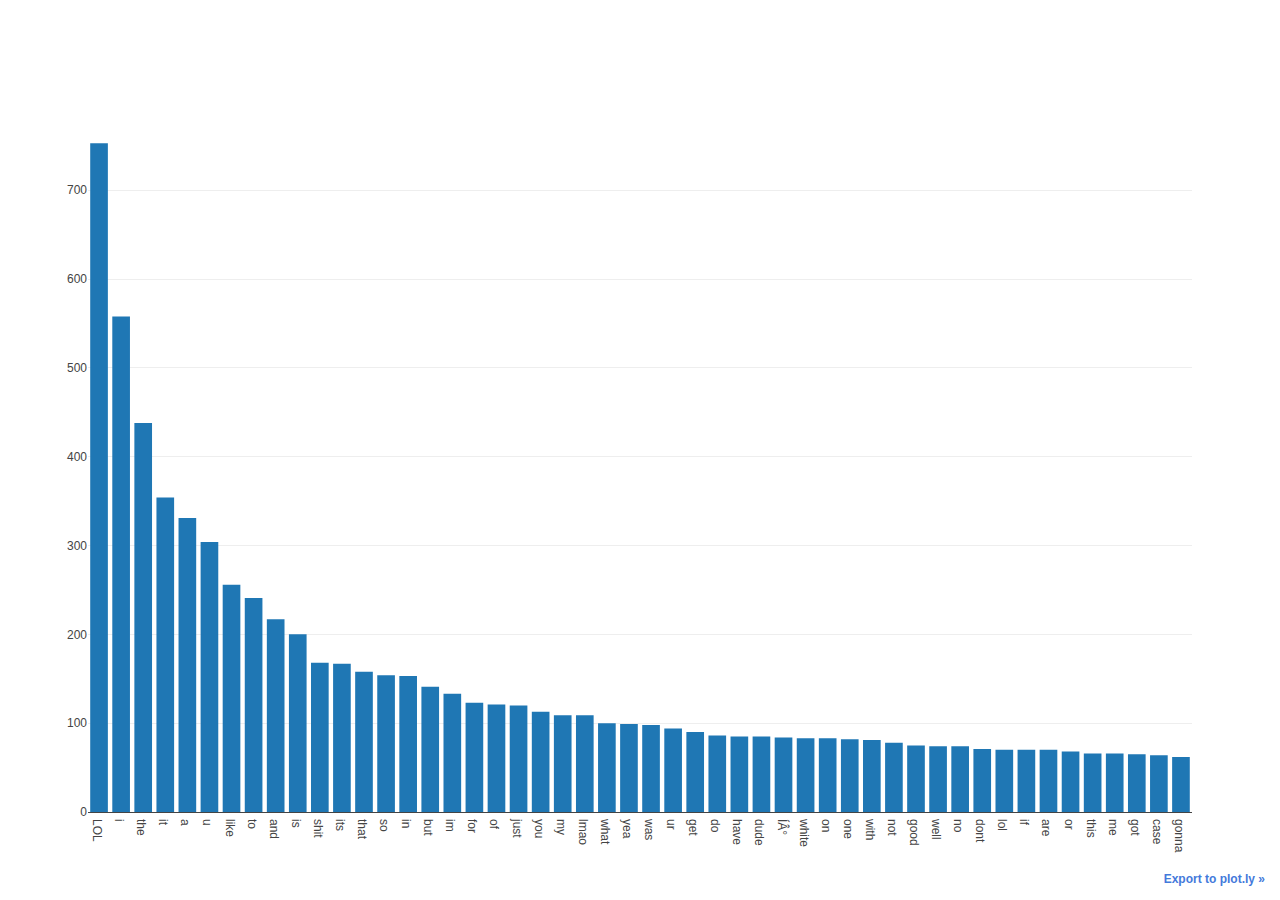
==== word_frequency-bar.html @ a22bc68a "word frequency analyzier" ====
<html><head><meta charset="utf-8" /></head><body><script type="text/javascript">/**
* plotly.js v1.37.1
* Copyright 2012-2018, Plotly, Inc.
* All rights reserved.
* Licensed under the MIT license
*/
!function(t){if("object"==typeof exports&&"undefined"!=typeof module)module.exports=t();else if("function"==typeof define&&define.amd)define([],t);else{("undefined"!=typeof window?window:"undefined"!=typeof global?global:"undefined"!=typeof self?self:this).Plotly=t()}}(function(){return function(){return function t(e,r,n){function i(o,s){if(!r[o]){if(!e[o]){var l="function"==typeof require&&require;if(!s&&l)return l(o,!0);if(a)return a(o,!0);var c=new Error("Cannot find module '"+o+"'");throw c.code="MODULE_NOT_FOUND",c}var u=r[o]={exports:{}};e[o][0].call(u.exports,function(t){var r=e[o][1][t];return i(r||t)},u,u.exports,t,e,r,n)}return r[o].exports}for(var a="function"==typeof require&&require,o=0;o<n.length;o++)i(n[o]);return i}}()({1:[function(t,e,r){"use strict";var n=t("../src/lib"),i={"X,X div":"font-family:'Open Sans', verdana, arial, sans-serif;margin:0;padding:0;","X input,X button":"font-family:'Open Sans', verdana, arial, sans-serif;","X input:focus,X button:focus":"outline:none;","X a":"text-decoration:none;","X a:hover":"text-decoration:none;","X .crisp":"shape-rendering:crispEdges;","X .user-select-none":"-webkit-user-select:none;-moz-user-select:none;-ms-user-select:none;-o-user-select:none;user-select:none;","X svg":"overflow:hidden;","X svg a":"fill:#447adb;","X svg a:hover":"fill:#3c6dc5;","X .main-svg":"position:absolute;top:0;left:0;pointer-events:none;","X .main-svg .draglayer":"pointer-events:all;","X .cursor-default":"cursor:default;","X .cursor-pointer":"cursor:pointer;","X .cursor-crosshair":"cursor:crosshair;","X .cursor-move":"cursor:move;","X .cursor-col-resize":"cursor:col-resize;","X .cursor-row-resize":"cursor:row-resize;","X .cursor-ns-resize":"cursor:ns-resize;","X .cursor-ew-resize":"cursor:ew-resize;","X .cursor-sw-resize":"cursor:sw-resize;","X .cursor-s-resize":"cursor:s-resize;","X .cursor-se-resize":"cursor:se-resize;","X .cursor-w-resize":"cursor:w-resize;","X .cursor-e-resize":"cursor:e-resize;","X .cursor-nw-resize":"cursor:nw-resize;","X .cursor-n-resize":"cursor:n-resize;","X .cursor-ne-resize":"cursor:ne-resize;","X .modebar":"position:absolute;top:2px;right:2px;z-index:1001;background:rgba(255,255,255,0.7);","X .modebar--hover":"opacity:0;-webkit-transition:opacity 0.3s ease 0s;-moz-transition:opacity 0.3s ease 0s;-ms-transition:opacity 0.3s ease 0s;-o-transition:opacity 0.3s ease 0s;transition:opacity 0.3s ease 0s;","X:hover .modebar--hover":"opacity:1;","X .modebar-group":"float:left;display:inline-block;box-sizing:border-box;margin-left:8px;position:relative;vertical-align:middle;white-space:nowrap;","X .modebar-group:first-child":"margin-left:0px;","X .modebar-btn":"position:relative;font-size:16px;padding:3px 4px;cursor:pointer;line-height:normal;box-sizing:border-box;","X .modebar-btn svg":"position:relative;top:2px;","X .modebar-btn path":"fill:rgba(0,31,95,0.3);","X .modebar-btn.active path,X .modebar-btn:hover path":"fill:rgba(0,22,72,0.5);","X .modebar-btn.modebar-btn--logo":"padding:3px 1px;","X .modebar-btn.modebar-btn--logo path":"fill:#447adb !important;","X [data-title]:before,X [data-title]:after":"position:absolute;-webkit-transform:translate3d(0, 0, 0);-moz-transform:translate3d(0, 0, 0);-ms-transform:translate3d(0, 0, 0);-o-transform:translate3d(0, 0, 0);transform:translate3d(0, 0, 0);display:none;opacity:0;z-index:1001;pointer-events:none;top:110%;right:50%;","X [data-title]:hover:before,X [data-title]:hover:after":"display:block;opacity:1;","X [data-title]:before":"content:'';position:absolute;background:transparent;border:6px solid transparent;z-index:1002;margin-top:-12px;border-bottom-color:#69738a;margin-right:-6px;","X [data-title]:after":"content:attr(data-title);background:#69738a;color:white;padding:8px 10px;font-size:12px;line-height:12px;white-space:nowrap;margin-right:-18px;border-radius:2px;","X .select-outline":"fill:none;stroke-width:1;shape-rendering:crispEdges;","X .select-outline-1":"stroke:white;","X .select-outline-2":"stroke:black;stroke-dasharray:2px 2px;",Y:"font-family:'Open Sans';position:fixed;top:50px;right:20px;z-index:10000;font-size:10pt;max-width:180px;","Y p":"margin:0;","Y .notifier-note":"min-width:180px;max-width:250px;border:1px solid #fff;z-index:3000;margin:0;background-color:#8c97af;background-color:rgba(140,151,175,0.9);color:#fff;padding:10px;overflow-wrap:break-word;word-wrap:break-word;-ms-hyphens:auto;-webkit-hyphens:auto;hyphens:auto;","Y .notifier-close":"color:#fff;opacity:0.8;float:right;padding:0 5px;background:none;border:none;font-size:20px;font-weight:bold;line-height:20px;","Y .notifier-close:hover":"color:#444;text-decoration:none;cursor:pointer;"};for(var a in i){var o=a.replace(/^,/," ,").replace(/X/g,".js-plotly-plot .plotly").replace(/Y/g,".plotly-notifier");n.addStyleRule(o,i[a])}},{"../src/lib":602}],2:[function(t,e,r){"use strict";e.exports={undo:{width:857.1,path:"m857 350q0-87-34-166t-91-137-137-92-166-34q-96 0-183 41t-147 114q-4 6-4 13t5 11l76 77q6 5 14 5 9-1 13-7 41-53 100-82t126-29q58 0 110 23t92 61 61 91 22 111-22 111-61 91-92 61-110 23q-55 0-105-20t-90-57l77-77q17-16 8-38-10-23-33-23h-250q-15 0-25 11t-11 25v250q0 24 22 33 22 10 39-8l72-72q60 57 137 88t159 31q87 0 166-34t137-92 91-137 34-166z",ascent:850,descent:-150},home:{width:928.6,path:"m786 296v-267q0-15-11-26t-25-10h-214v214h-143v-214h-214q-15 0-25 10t-11 26v267q0 1 0 2t0 2l321 264 321-264q1-1 1-4z m124 39l-34-41q-5-5-12-6h-2q-7 0-12 3l-386 322-386-322q-7-4-13-4-7 2-12 7l-35 41q-4 5-3 13t6 12l401 334q18 15 42 15t43-15l136-114v109q0 8 5 13t13 5h107q8 0 13-5t5-13v-227l122-102q5-5 6-12t-4-13z",ascent:850,descent:-150},"camera-retro":{width:1e3,path:"m518 386q0 8-5 13t-13 5q-37 0-63-27t-26-63q0-8 5-13t13-5 12 5 5 13q0 23 16 38t38 16q8 0 13 5t5 13z m125-73q0-59-42-101t-101-42-101 42-42 101 42 101 101 42 101-42 42-101z m-572-320h858v71h-858v-71z m643 320q0 89-62 152t-152 62-151-62-63-152 63-151 151-63 152 63 62 151z m-571 358h214v72h-214v-72z m-72-107h858v143h-462l-36-71h-360v-72z m929 143v-714q0-30-21-51t-50-21h-858q-29 0-50 21t-21 51v714q0 30 21 51t50 21h858q29 0 50-21t21-51z",ascent:850,descent:-150},zoombox:{width:1e3,path:"m1000-25l-250 251c40 63 63 138 63 218 0 224-182 406-407 406-224 0-406-182-406-406s183-406 407-406c80 0 155 22 218 62l250-250 125 125z m-812 250l0 438 437 0 0-438-437 0z m62 375l313 0 0-312-313 0 0 312z",ascent:850,descent:-150},pan:{width:1e3,path:"m1000 350l-187 188 0-125-250 0 0 250 125 0-188 187-187-187 125 0 0-250-250 0 0 125-188-188 186-187 0 125 252 0 0-250-125 0 187-188 188 188-125 0 0 250 250 0 0-126 187 188z",ascent:850,descent:-150},zoom_plus:{width:1e3,path:"m1 787l0-875 875 0 0 875-875 0z m687-500l-187 0 0-187-125 0 0 187-188 0 0 125 188 0 0 187 125 0 0-187 187 0 0-125z",ascent:850,descent:-150},zoom_minus:{width:1e3,path:"m0 788l0-876 875 0 0 876-875 0z m688-500l-500 0 0 125 500 0 0-125z",ascent:850,descent:-150},autoscale:{width:1e3,path:"m250 850l-187 0-63 0 0-62 0-188 63 0 0 188 187 0 0 62z m688 0l-188 0 0-62 188 0 0-188 62 0 0 188 0 62-62 0z m-875-938l0 188-63 0 0-188 0-62 63 0 187 0 0 62-187 0z m875 188l0-188-188 0 0-62 188 0 62 0 0 62 0 188-62 0z m-125 188l-1 0-93-94-156 156 156 156 92-93 2 0 0 250-250 0 0-2 93-92-156-156-156 156 94 92 0 2-250 0 0-250 0 0 93 93 157-156-157-156-93 94 0 0 0-250 250 0 0 0-94 93 156 157 156-157-93-93 0 0 250 0 0 250z",ascent:850,descent:-150},tooltip_basic:{width:1500,path:"m375 725l0 0-375-375 375-374 0-1 1125 0 0 750-1125 0z",ascent:850,descent:-150},tooltip_compare:{width:1125,path:"m187 786l0 2-187-188 188-187 0 0 937 0 0 373-938 0z m0-499l0 1-187-188 188-188 0 0 937 0 0 376-938-1z",ascent:850,descent:-150},plotlylogo:{width:1542,path:"m0-10h182v-140h-182v140z m228 146h183v-286h-183v286z m225 714h182v-1000h-182v1000z m225-285h182v-715h-182v715z m225 142h183v-857h-183v857z m231-428h182v-429h-182v429z m225-291h183v-138h-183v138z",ascent:850,descent:-150},"z-axis":{width:1e3,path:"m833 5l-17 108v41l-130-65 130-66c0 0 0 38 0 39 0-1 36-14 39-25 4-15-6-22-16-30-15-12-39-16-56-20-90-22-187-23-279-23-261 0-341 34-353 59 3 60 228 110 228 110-140-8-351-35-351-116 0-120 293-142 474-142 155 0 477 22 477 142 0 50-74 79-163 96z m-374 94c-58-5-99-21-99-40 0-24 65-43 144-43 79 0 143 19 143 43 0 19-42 34-98 40v216h87l-132 135-133-135h88v-216z m167 515h-136v1c16 16 31 34 46 52l84 109v54h-230v-71h124v-1c-16-17-28-32-44-51l-89-114v-51h245v72z",ascent:850,descent:-150},"3d_rotate":{width:1e3,path:"m922 660c-5 4-9 7-14 11-359 263-580-31-580-31l-102 28 58-400c0 1 1 1 2 2 118 108 351 249 351 249s-62 27-100 42c88 83 222 183 347 122 16-8 30-17 44-27-2 1-4 2-6 4z m36-329c0 0 64 229-88 296-62 27-124 14-175-11 157-78 225-208 249-266 8-19 11-31 11-31 2 5 6 15 11 32-5-13-8-20-8-20z m-775-239c70-31 117-50 198-32-121 80-199 346-199 346l-96-15-58-12c0 0 55-226 155-287z m603 133l-317-139c0 0 4-4 19-14 7-5 24-15 24-15s-177-147-389 4c235-287 536-112 536-112l31-22 100 299-4-1z m-298-153c6-4 14-9 24-15 0 0-17 10-24 15z",ascent:850,descent:-150},camera:{width:1e3,path:"m500 450c-83 0-150-67-150-150 0-83 67-150 150-150 83 0 150 67 150 150 0 83-67 150-150 150z m400 150h-120c-16 0-34 13-39 29l-31 93c-6 15-23 28-40 28h-340c-16 0-34-13-39-28l-31-94c-6-15-23-28-40-28h-120c-55 0-100-45-100-100v-450c0-55 45-100 100-100h800c55 0 100 45 100 100v450c0 55-45 100-100 100z m-400-550c-138 0-250 112-250 250 0 138 112 250 250 250 138 0 250-112 250-250 0-138-112-250-250-250z m365 380c-19 0-35 16-35 35 0 19 16 35 35 35 19 0 35-16 35-35 0-19-16-35-35-35z",ascent:850,descent:-150},movie:{width:1e3,path:"m938 413l-188-125c0 37-17 71-44 94 64 38 107 107 107 187 0 121-98 219-219 219-121 0-219-98-219-219 0-61 25-117 66-156h-115c30 33 49 76 49 125 0 103-84 187-187 187s-188-84-188-187c0-57 26-107 65-141-38-22-65-62-65-109v-250c0-70 56-126 125-126h500c69 0 125 56 125 126l188-126c34 0 62 28 62 63v375c0 35-28 63-62 63z m-750 0c-69 0-125 56-125 125s56 125 125 125 125-56 125-125-56-125-125-125z m406-1c-87 0-157 70-157 157 0 86 70 156 157 156s156-70 156-156-70-157-156-157z",ascent:850,descent:-150},question:{width:857.1,path:"m500 82v107q0 8-5 13t-13 5h-107q-8 0-13-5t-5-13v-107q0-8 5-13t13-5h107q8 0 13 5t5 13z m143 375q0 49-31 91t-77 65-95 23q-136 0-207-119-9-14 4-24l74-55q4-4 10-4 9 0 14 7 30 38 48 51 19 14 48 14 27 0 48-15t21-33q0-21-11-34t-38-25q-35-16-65-48t-29-70v-20q0-8 5-13t13-5h107q8 0 13 5t5 13q0 10 12 27t30 28q18 10 28 16t25 19 25 27 16 34 7 45z m214-107q0-117-57-215t-156-156-215-58-216 58-155 156-58 215 58 215 155 156 216 58 215-58 156-156 57-215z",ascent:850,descent:-150},disk:{width:857.1,path:"m214-7h429v214h-429v-214z m500 0h72v500q0 8-6 21t-11 20l-157 156q-5 6-19 12t-22 5v-232q0-22-15-38t-38-16h-322q-22 0-37 16t-16 38v232h-72v-714h72v232q0 22 16 38t37 16h465q22 0 38-16t15-38v-232z m-214 518v178q0 8-5 13t-13 5h-107q-7 0-13-5t-5-13v-178q0-8 5-13t13-5h107q7 0 13 5t5 13z m357-18v-518q0-22-15-38t-38-16h-750q-23 0-38 16t-16 38v750q0 22 16 38t38 16h517q23 0 50-12t42-26l156-157q16-15 27-42t11-49z",ascent:850,descent:-150},lasso:{width:1031,path:"m1018 538c-36 207-290 336-568 286-277-48-473-256-436-463 10-57 36-108 76-151-13-66 11-137 68-183 34-28 75-41 114-42l-55-70 0 0c-2-1-3-2-4-3-10-14-8-34 5-45 14-11 34-8 45 4 1 1 2 3 2 5l0 0 113 140c16 11 31 24 45 40 4 3 6 7 8 11 48-3 100 0 151 9 278 48 473 255 436 462z m-624-379c-80 14-149 48-197 96 42 42 109 47 156 9 33-26 47-66 41-105z m-187-74c-19 16-33 37-39 60 50-32 109-55 174-68-42-25-95-24-135 8z m360 75c-34-7-69-9-102-8 8 62-16 128-68 170-73 59-175 54-244-5-9 20-16 40-20 61-28 159 121 317 333 354s407-60 434-217c28-159-121-318-333-355z",ascent:850,descent:-150},selectbox:{width:1e3,path:"m0 850l0-143 143 0 0 143-143 0z m286 0l0-143 143 0 0 143-143 0z m285 0l0-143 143 0 0 143-143 0z m286 0l0-143 143 0 0 143-143 0z m-857-286l0-143 143 0 0 143-143 0z m857 0l0-143 143 0 0 143-143 0z m-857-285l0-143 143 0 0 143-143 0z m857 0l0-143 143 0 0 143-143 0z m-857-286l0-143 143 0 0 143-143 0z m286 0l0-143 143 0 0 143-143 0z m285 0l0-143 143 0 0 143-143 0z m286 0l0-143 143 0 0 143-143 0z",ascent:850,descent:-150},spikeline:{width:1e3,path:"M512 409c0-57-46-104-103-104-57 0-104 47-104 104 0 57 47 103 104 103 57 0 103-46 103-103z m-327-39l92 0 0 92-92 0z m-185 0l92 0 0 92-92 0z m370-186l92 0 0 93-92 0z m0-184l92 0 0 92-92 0z",ascent:850,descent:-150}}},{}],3:[function(t,e,r){"use strict";e.exports=t("../src/transforms/aggregate")},{"../src/transforms/aggregate":1032}],4:[function(t,e,r){"use strict";e.exports=t("../src/traces/bar")},{"../src/traces/bar":746}],5:[function(t,e,r){"use strict";e.exports=t("../src/traces/box")},{"../src/traces/box":759}],6:[function(t,e,r){"use strict";e.exports=t("../src/components/calendars")},{"../src/components/calendars":472}],7:[function(t,e,r){"use strict";e.exports=t("../src/traces/candlestick")},{"../src/traces/candlestick":769}],8:[function(t,e,r){"use strict";e.exports=t("../src/traces/carpet")},{"../src/traces/carpet":788}],9:[function(t,e,r){"use strict";e.exports=t("../src/traces/choropleth")},{"../src/traces/choropleth":802}],10:[function(t,e,r){"use strict";e.exports=t("../src/traces/contour")},{"../src/traces/contour":820}],11:[function(t,e,r){"use strict";e.exports=t("../src/traces/contourcarpet")},{"../src/traces/contourcarpet":831}],12:[function(t,e,r){"use strict";e.exports=t("../src/core")},{"../src/core":582}],13:[function(t,e,r){"use strict";e.exports=t("../src/transforms/filter")},{"../src/transforms/filter":1033}],14:[function(t,e,r){"use strict";e.exports=t("../src/transforms/groupby")},{"../src/transforms/groupby":1034}],15:[function(t,e,r){"use strict";e.exports=t("../src/traces/heatmap")},{"../src/traces/heatmap":843}],16:[function(t,e,r){"use strict";e.exports=t("../src/traces/heatmapgl")},{"../src/traces/heatmapgl":853}],17:[function(t,e,r){"use strict";e.exports=t("../src/traces/histogram")},{"../src/traces/histogram":864}],18:[function(t,e,r){"use strict";e.exports=t("../src/traces/histogram2d")},{"../src/traces/histogram2d":870}],19:[function(t,e,r){"use strict";e.exports=t("../src/traces/histogram2dcontour")},{"../src/traces/histogram2dcontour":874}],20:[function(t,e,r){"use strict";var n=t("./core");n.register([t("./bar"),t("./box"),t("./heatmap"),t("./histogram"),t("./histogram2d"),t("./histogram2dcontour"),t("./pie"),t("./contour"),t("./scatterternary"),t("./violin"),t("./scatter3d"),t("./surface"),t("./mesh3d"),t("./scattergeo"),t("./choropleth"),t("./scattergl"),t("./splom"),t("./pointcloud"),t("./heatmapgl"),t("./parcoords"),t("./scattermapbox"),t("./sankey"),t("./table"),t("./carpet"),t("./scattercarpet"),t("./contourcarpet"),t("./ohlc"),t("./candlestick"),t("./scatterpolar"),t("./scatterpolargl")]),n.register([t("./aggregate"),t("./filter"),t("./groupby"),t("./sort")]),n.register([t("./calendars")]),e.exports=n},{"./aggregate":3,"./bar":4,"./box":5,"./calendars":6,"./candlestick":7,"./carpet":8,"./choropleth":9,"./contour":10,"./contourcarpet":11,"./core":12,"./filter":13,"./groupby":14,"./heatmap":15,"./heatmapgl":16,"./histogram":17,"./histogram2d":18,"./histogram2dcontour":19,"./mesh3d":21,"./ohlc":22,"./parcoords":23,"./pie":24,"./pointcloud":25,"./sankey":26,"./scatter3d":27,"./scattercarpet":28,"./scattergeo":29,"./scattergl":30,"./scattermapbox":31,"./scatterpolar":32,"./scatterpolargl":33,"./scatterternary":34,"./sort":35,"./splom":36,"./surface":37,"./table":38,"./violin":39}],21:[function(t,e,r){"use strict";e.exports=t("../src/traces/mesh3d")},{"../src/traces/mesh3d":880}],22:[function(t,e,r){"use strict";e.exports=t("../src/traces/ohlc")},{"../src/traces/ohlc":885}],23:[function(t,e,r){"use strict";e.exports=t("../src/traces/parcoords")},{"../src/traces/parcoords":897}],24:[function(t,e,r){"use strict";e.exports=t("../src/traces/pie")},{"../src/traces/pie":907}],25:[function(t,e,r){"use strict";e.exports=t("../src/traces/pointcloud")},{"../src/traces/pointcloud":916}],26:[function(t,e,r){"use strict";e.exports=t("../src/traces/sankey")},{"../src/traces/sankey":922}],27:[function(t,e,r){"use strict";e.exports=t("../src/traces/scatter3d")},{"../src/traces/scatter3d":956}],28:[function(t,e,r){"use strict";e.exports=t("../src/traces/scattercarpet")},{"../src/traces/scattercarpet":962}],29:[function(t,e,r){"use strict";e.exports=t("../src/traces/scattergeo")},{"../src/traces/scattergeo":969}],30:[function(t,e,r){"use strict";e.exports=t("../src/traces/scattergl")},{"../src/traces/scattergl":977}],31:[function(t,e,r){"use strict";e.exports=t("../src/traces/scattermapbox")},{"../src/traces/scattermapbox":983}],32:[function(t,e,r){"use strict";e.exports=t("../src/traces/scatterpolar")},{"../src/traces/scatterpolar":990}],33:[function(t,e,r){"use strict";e.exports=t("../src/traces/scatterpolargl")},{"../src/traces/scatterpolargl":994}],34:[function(t,e,r){"use strict";e.exports=t("../src/traces/scatterternary")},{"../src/traces/scatterternary":1e3}],35:[function(t,e,r){"use strict";e.exports=t("../src/transforms/sort")},{"../src/transforms/sort":1036}],36:[function(t,e,r){"use strict";e.exports=t("../src/traces/splom")},{"../src/traces/splom":1005}],37:[function(t,e,r){"use strict";e.exports=t("../src/traces/surface")},{"../src/traces/surface":1011}],38:[function(t,e,r){"use strict";e.exports=t("../src/traces/table")},{"../src/traces/table":1019}],39:[function(t,e,r){"use strict";e.exports=t("../src/traces/violin")},{"../src/traces/violin":1026}],40:[function(t,e,r){"use strict";e.exports=function(t,e){t=t||document.body,e=e||{};var r=[.01,1/0];"distanceLimits"in e&&(r[0]=e.distanceLimits[0],r[1]=e.distanceLimits[1]);"zoomMin"in e&&(r[0]=e.zoomMin);"zoomMax"in e&&(r[1]=e.zoomMax);var c=i({center:e.center||[0,0,0],up:e.up||[0,1,0],eye:e.eye||[0,0,10],mode:e.mode||"orbit",distanceLimits:r}),u=[0,0,0,0,0,0,0,0,0,0,0,0,0,0,0,0],f=0,h=t.clientWidth,p=t.clientHeight,d={view:c,element:t,delay:e.delay||16,rotateSpeed:e.rotateSpeed||1,zoomSpeed:e.zoomSpeed||1,translateSpeed:e.translateSpeed||1,flipX:!!e.flipX,flipY:!!e.flipY,modes:c.modes,tick:function(){var e=n(),r=this.delay;c.idle(e-r),c.flush(e-(100+2*r));var i=e-2*r;c.recalcMatrix(i);for(var a=!0,o=c.computedMatrix,s=0;s<16;++s)a=a&&u[s]===o[s],u[s]=o[s];var l=t.clientWidth===h&&t.clientHeight===p;return h=t.clientWidth,p=t.clientHeight,a?!l:(f=Math.exp(c.computedRadius[0]),!0)},lookAt:function(t,e,r){c.lookAt(c.lastT(),t,e,r)},rotate:function(t,e,r){c.rotate(c.lastT(),t,e,r)},pan:function(t,e,r){c.pan(c.lastT(),t,e,r)},translate:function(t,e,r){c.translate(c.lastT(),t,e,r)}};Object.defineProperties(d,{matrix:{get:function(){return c.computedMatrix},set:function(t){return c.setMatrix(c.lastT(),t),c.computedMatrix},enumerable:!0},mode:{get:function(){return c.getMode()},set:function(t){return c.setMode(t),c.getMode()},enumerable:!0},center:{get:function(){return c.computedCenter},set:function(t){return c.lookAt(c.lastT(),t),c.computedCenter},enumerable:!0},eye:{get:function(){return c.computedEye},set:function(t){return c.lookAt(c.lastT(),null,t),c.computedEye},enumerable:!0},up:{get:function(){return c.computedUp},set:function(t){return c.lookAt(c.lastT(),null,null,t),c.computedUp},enumerable:!0},distance:{get:function(){return f},set:function(t){return c.setDistance(c.lastT(),t),t},enumerable:!0},distanceLimits:{get:function(){return c.getDistanceLimits(r)},set:function(t){return c.setDistanceLimits(t),t},enumerable:!0}}),t.addEventListener("contextmenu",function(t){return t.preventDefault(),!1});var g=0,m=0,v={shift:!1,control:!1,alt:!1,meta:!1};function y(e,r,i,a){var o=1/t.clientHeight,s=o*(r-g),l=o*(i-m),u=d.flipX?1:-1,h=d.flipY?1:-1,p=Math.PI*d.rotateSpeed,y=n();if(1&e)a.shift?c.rotate(y,0,0,-s*p):c.rotate(y,u*p*s,-h*p*l,0);else if(2&e)c.pan(y,-d.translateSpeed*s*f,d.translateSpeed*l*f,0);else if(4&e){var x=d.zoomSpeed*l/window.innerHeight*(y-c.lastT())*50;c.pan(y,0,0,f*(Math.exp(x)-1))}g=r,m=i,v=a}return a(t,y),t.addEventListener("touchstart",function(e){var r=s(e.changedTouches[0],t);y(0,r[0],r[1],v),y(1,r[0],r[1],v),e.preventDefault()},!!l&&{passive:!1}),t.addEventListener("touchmove",function(e){var r=s(e.changedTouches[0],t);y(1,r[0],r[1],v),e.preventDefault()},!!l&&{passive:!1}),t.addEventListener("touchend",function(e){s(e.changedTouches[0],t),y(0,g,m,v),e.preventDefault()},!!l&&{passive:!1}),o(t,function(t,e,r){var i=d.flipX?1:-1,a=d.flipY?1:-1,o=n();if(Math.abs(t)>Math.abs(e))c.rotate(o,0,0,-t*i*Math.PI*d.rotateSpeed/window.innerWidth);else{var s=d.zoomSpeed*a*e/window.innerHeight*(o-c.lastT())/100;c.pan(o,0,0,f*(Math.exp(s)-1))}},!0),d};var n=t("right-now"),i=t("3d-view"),a=t("mouse-change"),o=t("mouse-wheel"),s=t("mouse-event-offset"),l=t("has-passive-events")},{"3d-view":41,"has-passive-events":297,"mouse-change":320,"mouse-event-offset":321,"mouse-wheel":323,"right-now":382}],41:[function(t,e,r){"use strict";e.exports=function(t){var e=(t=t||{}).eye||[0,0,1],r=t.center||[0,0,0],s=t.up||[0,1,0],l=t.distanceLimits||[0,1/0],c=t.mode||"turntable",u=n(),f=i(),h=a();return u.setDistanceLimits(l[0],l[1]),u.lookAt(0,e,r,s),f.setDistanceLimits(l[0],l[1]),f.lookAt(0,e,r,s),h.setDistanceLimits(l[0],l[1]),h.lookAt(0,e,r,s),new o({turntable:u,orbit:f,matrix:h},c)};var n=t("turntable-camera-controller"),i=t("orbit-camera-controller"),a=t("matrix-camera-controller");function o(t,e){this._controllerNames=Object.keys(t),this._controllerList=this._controllerNames.map(function(e){return t[e]}),this._mode=e,this._active=t[e],this._active||(this._mode="turntable",this._active=t.turntable),this.modes=this._controllerNames,this.computedMatrix=this._active.computedMatrix,this.computedEye=this._active.computedEye,this.computedUp=this._active.computedUp,this.computedCenter=this._active.computedCenter,this.computedRadius=this._active.computedRadius}var s=o.prototype;[["flush",1],["idle",1],["lookAt",4],["rotate",4],["pan",4],["translate",4],["setMatrix",2],["setDistanceLimits",2],["setDistance",2]].forEach(function(t){for(var e=t[0],r=[],n=0;n<t[1];++n)r.push("a"+n);var i="var cc=this._controllerList;for(var i=0;i<cc.length;++i){cc[i]."+t[0]+"("+r.join()+")}";s[e]=Function.apply(null,r.concat(i))}),s.recalcMatrix=function(t){this._active.recalcMatrix(t)},s.getDistance=function(t){return this._active.getDistance(t)},s.getDistanceLimits=function(t){return this._active.getDistanceLimits(t)},s.lastT=function(){return this._active.lastT()},s.setMode=function(t){if(t!==this._mode){var e=this._controllerNames.indexOf(t);if(!(e<0)){var r=this._active,n=this._controllerList[e],i=Math.max(r.lastT(),n.lastT());r.recalcMatrix(i),n.setMatrix(i,r.computedMatrix),this._active=n,this._mode=t,this.computedMatrix=this._active.computedMatrix,this.computedEye=this._active.computedEye,this.computedUp=this._active.computedUp,this.computedCenter=this._active.computedCenter,this.computedRadius=this._active.computedRadius}}},s.getMode=function(){return this._mode}},{"matrix-camera-controller":318,"orbit-camera-controller":341,"turntable-camera-controller":420}],42:[function(t,e,r){var n,i;n=this,i=function(t,e,r,n){"use strict";t.sankey=function(){var t={},i=24,a=8,o=[1,1],s=[],l=[];function c(){function t(t,e){return t.source.y-e.source.y||t.originalIndex-e.originalIndex}function e(t,e){return t.target.y-e.target.y||t.originalIndex-e.originalIndex}s.forEach(function(r){r.sourceLinks.sort(e),r.targetLinks.sort(t)}),s.forEach(function(t){var e=0,r=0;t.sourceLinks.forEach(function(t){t.sy=e,e+=t.dy}),t.targetLinks.forEach(function(t){t.ty=r,r+=t.dy})})}function u(t){return t.y+t.dy/2}function f(t){return t.value}return t.nodeWidth=function(e){return arguments.length?(i=+e,t):i},t.nodePadding=function(e){return arguments.length?(a=+e,t):a},t.nodes=function(e){return arguments.length?(s=e,t):s},t.links=function(e){return arguments.length?(l=e,t):l},t.size=function(e){return arguments.length?(o=e,t):o},t.layout=function(n){return s.forEach(function(t){t.sourceLinks=[],t.targetLinks=[]}),l.forEach(function(t,e){var r=t.source,n=t.target;"number"==typeof r&&(r=t.source=s[t.source]),"number"==typeof n&&(n=t.target=s[t.target]),t.originalIndex=e,r.sourceLinks.push(t),n.targetLinks.push(t)}),s.forEach(function(t){t.value=Math.max(e.sum(t.sourceLinks,f),e.sum(t.targetLinks,f))}),function(){for(var t,e,r=s,n=0;r.length;)t=[],r.forEach(function(e){e.x=n,e.dx=i,e.sourceLinks.forEach(function(e){t.indexOf(e.target)<0&&t.push(e.target)})}),r=t,++n;(function(t){s.forEach(function(e){e.sourceLinks.length||(e.x=t-1)})})(n),e=(o[0]-i)/(n-1),s.forEach(function(t){t.x*=e})}(),function(t){var n,i=r.nest().key(function(t){return t.x}).sortKeys(e.ascending).entries(s).map(function(t){return t.values});n=e.min(i,function(t){return(o[1]-(t.length-1)*a)/e.sum(t,f)}),i.forEach(function(t){t.forEach(function(t,e){t.y=e,t.dy=t.value*n})}),l.forEach(function(t){t.dy=t.value*n}),d();for(var c=1;t>0;--t)p(c*=.99),d(),h(c),d();function h(t){function r(t){return u(t.source)*t.value}i.forEach(function(n){n.forEach(function(n){if(n.targetLinks.length){var i=e.sum(n.targetLinks,r)/e.sum(n.targetLinks,f);n.y+=(i-u(n))*t}})})}function p(t){function r(t){return u(t.target)*t.value}i.slice().reverse().forEach(function(n){n.forEach(function(n){if(n.sourceLinks.length){var i=e.sum(n.sourceLinks,r)/e.sum(n.sourceLinks,f);n.y+=(i-u(n))*t}})})}function d(){i.forEach(function(t){var e,r,n,i=0,s=t.length;for(t.sort(g),n=0;n<s;++n)e=t[n],(r=i-e.y)>0&&(e.y+=r),i=e.y+e.dy+a;if((r=i-a-o[1])>0)for(i=e.y-=r,n=s-2;n>=0;--n)e=t[n],(r=e.y+e.dy+a-i)>0&&(e.y-=r),i=e.y})}function g(t,e){return t.y-e.y}}(n),c(),t},t.relayout=function(){return c(),t},t.link=function(){var t=.5;function e(e){var r=e.source.x+e.source.dx,i=e.target.x,a=n.interpolateNumber(r,i),o=a(t),s=a(1-t),l=e.source.y+e.sy,c=l+e.dy,u=e.target.y+e.ty,f=u+e.dy;return"M"+r+","+l+"C"+o+","+l+" "+s+","+u+" "+i+","+u+"L"+i+","+f+"C"+s+","+f+" "+o+","+c+" "+r+","+c+"Z"}return e.curvature=function(r){return arguments.length?(t=+r,e):t},e},t},Object.defineProperty(t,"__esModule",{value:!0})},"object"==typeof r&&void 0!==e?i(r,t("d3-array"),t("d3-collection"),t("d3-interpolate")):i(n.d3=n.d3||{},n.d3,n.d3,n.d3)},{"d3-array":122,"d3-collection":123,"d3-interpolate":127}],43:[function(t,e,r){"use strict";var n="undefined"==typeof WeakMap?t("weak-map"):WeakMap,i=t("gl-buffer"),a=t("gl-vao"),o=new n;e.exports=function(t){var e=o.get(t),r=e&&(e._triangleBuffer.handle||e._triangleBuffer.buffer);if(!r||!t.isBuffer(r)){var n=i(t,new Float32Array([-1,-1,-1,4,4,-1]));(e=a(t,[{buffer:n,type:t.FLOAT,size:2}]))._triangleBuffer=n,o.set(t,e)}e.bind(),t.drawArrays(t.TRIANGLES,0,3),e.unbind()}},{"gl-buffer":210,"gl-vao":279,"weak-map":432}],44:[function(t,e,r){e.exports=function(t){var e=0,r=0,n=0,i=0;return t.map(function(t){var a=(t=t.slice())[0],o=a.toUpperCase();if(a!=o)switch(t[0]=o,a){case"a":t[6]+=n,t[7]+=i;break;case"v":t[1]+=i;break;case"h":t[1]+=n;break;default:for(var s=1;s<t.length;)t[s++]+=n,t[s++]+=i}switch(o){case"Z":n=e,i=r;break;case"H":n=t[1];break;case"V":i=t[1];break;case"M":n=e=t[1],i=r=t[2];break;default:n=t[t.length-2],i=t[t.length-1]}return t})}},{}],45:[function(t,e,r){var n=t("pad-left");e.exports=function(t,e,r){e="number"==typeof e?e:1,r=r||": ";var i=t.split(/\r?\n/),a=String(i.length+e-1).length;return i.map(function(t,i){var o=i+e,s=String(o).length,l=n(o,a-s);return l+r+t}).join("\n")}},{"pad-left":342}],46:[function(t,e,r){"use strict";e.exports=function(t){var e=t.length;if(0===e)return[];if(1===e)return[0];for(var r=t[0].length,n=[t[0]],a=[0],o=1;o<e;++o)if(n.push(t[o]),i(n,r)){if(a.push(o),a.length===r+1)return a}else n.pop();return a};var n=t("robust-orientation");function i(t,e){for(var r=new Array(e+1),i=0;i<t.length;++i)r[i]=t[i];for(i=0;i<=t.length;++i){for(var a=t.length;a<=e;++a){for(var o=new Array(e),s=0;s<e;++s)o[s]=Math.pow(a+1-i,s);r[a]=o}if(n.apply(void 0,r))return!0}return!1}},{"robust-orientation":388}],47:[function(t,e,r){"use strict";e.exports=function(t,e){return n(e).filter(function(r){for(var n=new Array(r.length),a=0;a<r.length;++a)n[a]=e[r[a]];return i(n)*t<1})};var n=t("delaunay-triangulate"),i=t("circumradius")},{circumradius:94,"delaunay-triangulate":132}],48:[function(t,e,r){e.exports=function(t,e){return i(n(t,e))};var n=t("alpha-complex"),i=t("simplicial-complex-boundary")},{"alpha-complex":47,"simplicial-complex-boundary":395}],49:[function(t,e,r){"use strict";e.exports=function(t,e){if(!t||null==t.length)throw Error("Argument should be an array");e=null==e?1:Math.floor(e);for(var r=Array(2*e),n=0;n<e;n++){for(var i=-1/0,a=1/0,o=n,s=t.length;o<s;o+=e)t[o]>i&&(i=t[o]),t[o]<a&&(a=t[o]);r[n]=a,r[e+n]=i}return r}},{}],50:[function(t,e,r){"use strict";var n=t("array-bounds");e.exports=function(t,e,r){if(!t||null==t.length)throw Error("Argument should be an array");null==e&&(e=1);null==r&&(r=n(t,e));for(var i=0;i<e;i++){var a=r[e+i],o=r[i],s=i,l=t.length;if(a===1/0&&o===-1/0)for(s=i;s<l;s+=e)t[s]=t[s]===a?1:t[s]===o?0:.5;else if(a===1/0)for(s=i;s<l;s+=e)t[s]=t[s]===a?1:0;else if(o===-1/0)for(s=i;s<l;s+=e)t[s]=t[s]===o?0:1;else{var c=a-o;for(s=i;s<l;s+=e)t[s]=0===c?.5:(t[s]-o)/c}}return t}},{"array-bounds":49}],51:[function(t,e,r){e.exports=function(t,e){var r="number"==typeof t,n="number"==typeof e;r&&!n?(e=t,t=0):r||n||(t=0,e=0);var i=(e|=0)-(t|=0);if(i<0)throw new Error("array length must be positive");for(var a=new Array(i),o=0,s=t;o<i;o++,s++)a[o]=s;return a}},{}],52:[function(t,e,r){(function(r){"use strict";function n(t,e){if(t===e)return 0;for(var r=t.length,n=e.length,i=0,a=Math.min(r,n);i<a;++i)if(t[i]!==e[i]){r=t[i],n=e[i];break}return r<n?-1:n<r?1:0}function i(t){return r.Buffer&&"function"==typeof r.Buffer.isBuffer?r.Buffer.isBuffer(t):!(null==t||!t._isBuffer)}var a=t("util/"),o=Object.prototype.hasOwnProperty,s=Array.prototype.slice,l="foo"===function(){}.name;function c(t){return Object.prototype.toString.call(t)}function u(t){return!i(t)&&("function"==typeof r.ArrayBuffer&&("function"==typeof ArrayBuffer.isView?ArrayBuffer.isView(t):!!t&&(t instanceof DataView||!!(t.buffer&&t.buffer instanceof ArrayBuffer))))}var f=e.exports=v,h=/\s*function\s+([^\(\s]*)\s*/;function p(t){if(a.isFunction(t)){if(l)return t.name;var e=t.toString().match(h);return e&&e[1]}}function d(t,e){return"string"==typeof t?t.length<e?t:t.slice(0,e):t}function g(t){if(l||!a.isFunction(t))return a.inspect(t);var e=p(t);return"[Function"+(e?": "+e:"")+"]"}function m(t,e,r,n,i){throw new f.AssertionError({message:r,actual:t,expected:e,operator:n,stackStartFunction:i})}function v(t,e){t||m(t,!0,e,"==",f.ok)}function y(t,e,r,o){if(t===e)return!0;if(i(t)&&i(e))return 0===n(t,e);if(a.isDate(t)&&a.isDate(e))return t.getTime()===e.getTime();if(a.isRegExp(t)&&a.isRegExp(e))return t.source===e.source&&t.global===e.global&&t.multiline===e.multiline&&t.lastIndex===e.lastIndex&&t.ignoreCase===e.ignoreCase;if(null!==t&&"object"==typeof t||null!==e&&"object"==typeof e){if(u(t)&&u(e)&&c(t)===c(e)&&!(t instanceof Float32Array||t instanceof Float64Array))return 0===n(new Uint8Array(t.buffer),new Uint8Array(e.buffer));if(i(t)!==i(e))return!1;var l=(o=o||{actual:[],expected:[]}).actual.indexOf(t);return-1!==l&&l===o.expected.indexOf(e)||(o.actual.push(t),o.expected.push(e),function(t,e,r,n){if(null===t||void 0===t||null===e||void 0===e)return!1;if(a.isPrimitive(t)||a.isPrimitive(e))return t===e;if(r&&Object.getPrototypeOf(t)!==Object.getPrototypeOf(e))return!1;var i=x(t),o=x(e);if(i&&!o||!i&&o)return!1;if(i)return t=s.call(t),e=s.call(e),y(t,e,r);var l,c,u=w(t),f=w(e);if(u.length!==f.length)return!1;for(u.sort(),f.sort(),c=u.length-1;c>=0;c--)if(u[c]!==f[c])return!1;for(c=u.length-1;c>=0;c--)if(l=u[c],!y(t[l],e[l],r,n))return!1;return!0}(t,e,r,o))}return r?t===e:t==e}function x(t){return"[object Arguments]"==Object.prototype.toString.call(t)}function b(t,e){if(!t||!e)return!1;if("[object RegExp]"==Object.prototype.toString.call(e))return e.test(t);try{if(t instanceof e)return!0}catch(t){}return!Error.isPrototypeOf(e)&&!0===e.call({},t)}function _(t,e,r,n){var i;if("function"!=typeof e)throw new TypeError('"block" argument must be a function');"string"==typeof r&&(n=r,r=null),i=function(t){var e;try{t()}catch(t){e=t}return e}(e),n=(r&&r.name?" ("+r.name+").":".")+(n?" "+n:"."),t&&!i&&m(i,r,"Missing expected exception"+n);var o="string"==typeof n,s=!t&&a.isError(i),l=!t&&i&&!r;if((s&&o&&b(i,r)||l)&&m(i,r,"Got unwanted exception"+n),t&&i&&r&&!b(i,r)||!t&&i)throw i}f.AssertionError=function(t){var e;this.name="AssertionError",this.actual=t.actual,this.expected=t.expected,this.operator=t.operator,t.message?(this.message=t.message,this.generatedMessage=!1):(this.message=d(g((e=this).actual),128)+" "+e.operator+" "+d(g(e.expected),128),this.generatedMessage=!0);var r=t.stackStartFunction||m;if(Error.captureStackTrace)Error.captureStackTrace(this,r);else{var n=new Error;if(n.stack){var i=n.stack,a=p(r),o=i.indexOf("\n"+a);if(o>=0){var s=i.indexOf("\n",o+1);i=i.substring(s+1)}this.stack=i}}},a.inherits(f.AssertionError,Error),f.fail=m,f.ok=v,f.equal=function(t,e,r){t!=e&&m(t,e,r,"==",f.equal)},f.notEqual=function(t,e,r){t==e&&m(t,e,r,"!=",f.notEqual)},f.deepEqual=function(t,e,r){y(t,e,!1)||m(t,e,r,"deepEqual",f.deepEqual)},f.deepStrictEqual=function(t,e,r){y(t,e,!0)||m(t,e,r,"deepStrictEqual",f.deepStrictEqual)},f.notDeepEqual=function(t,e,r){y(t,e,!1)&&m(t,e,r,"notDeepEqual",f.notDeepEqual)},f.notDeepStrictEqual=function t(e,r,n){y(e,r,!0)&&m(e,r,n,"notDeepStrictEqual",t)},f.strictEqual=function(t,e,r){t!==e&&m(t,e,r,"===",f.strictEqual)},f.notStrictEqual=function(t,e,r){t===e&&m(t,e,r,"!==",f.notStrictEqual)},f.throws=function(t,e,r){_(!0,t,e,r)},f.doesNotThrow=function(t,e,r){_(!1,t,e,r)},f.ifError=function(t){if(t)throw t};var w=Object.keys||function(t){var e=[];for(var r in t)o.call(t,r)&&e.push(r);return e}}).call(this,"undefined"!=typeof global?global:"undefined"!=typeof self?self:"undefined"!=typeof window?window:{})},{"util/":429}],53:[function(t,e,r){e.exports=function(t){return atob(t)}},{}],54:[function(t,e,r){"use strict";e.exports=function(t,e){for(var r=e.length,a=new Array(r+1),o=0;o<r;++o){for(var s=new Array(r+1),l=0;l<=r;++l)s[l]=t[l][o];a[o]=s}a[r]=new Array(r+1);for(var o=0;o<=r;++o)a[r][o]=1;for(var c=new Array(r+1),o=0;o<r;++o)c[o]=e[o];c[r]=1;var u=n(a,c),f=i(u[r+1]);0===f&&(f=1);for(var h=new Array(r+1),o=0;o<=r;++o)h[o]=i(u[o])/f;return h};var n=t("robust-linear-solve");function i(t){for(var e=0,r=0;r<t.length;++r)e+=t[r];return e}},{"robust-linear-solve":387}],55:[function(t,e,r){"use strict";r.byteLength=function(t){return 3*t.length/4-c(t)},r.toByteArray=function(t){var e,r,n,o,s,l=t.length;o=c(t),s=new a(3*l/4-o),r=o>0?l-4:l;var u=0;for(e=0;e<r;e+=4)n=i[t.charCodeAt(e)]<<18|i[t.charCodeAt(e+1)]<<12|i[t.charCodeAt(e+2)]<<6|i[t.charCodeAt(e+3)],s[u++]=n>>16&255,s[u++]=n>>8&255,s[u++]=255&n;2===o?(n=i[t.charCodeAt(e)]<<2|i[t.charCodeAt(e+1)]>>4,s[u++]=255&n):1===o&&(n=i[t.charCodeAt(e)]<<10|i[t.charCodeAt(e+1)]<<4|i[t.charCodeAt(e+2)]>>2,s[u++]=n>>8&255,s[u++]=255&n);return s},r.fromByteArray=function(t){for(var e,r=t.length,i=r%3,a="",o=[],s=0,l=r-i;s<l;s+=16383)o.push(u(t,s,s+16383>l?l:s+16383));1===i?(e=t[r-1],a+=n[e>>2],a+=n[e<<4&63],a+="=="):2===i&&(e=(t[r-2]<<8)+t[r-1],a+=n[e>>10],a+=n[e>>4&63],a+=n[e<<2&63],a+="=");return o.push(a),o.join("")};for(var n=[],i=[],a="undefined"!=typeof Uint8Array?Uint8Array:Array,o="ABCDEFGHIJKLMNOPQRSTUVWXYZabcdefghijklmnopqrstuvwxyz0123456789+/",s=0,l=o.length;s<l;++s)n[s]=o[s],i[o.charCodeAt(s)]=s;function c(t){var e=t.length;if(e%4>0)throw new Error("Invalid string. Length must be a multiple of 4");return"="===t[e-2]?2:"="===t[e-1]?1:0}function u(t,e,r){for(var i,a,o=[],s=e;s<r;s+=3)i=(t[s]<<16&16711680)+(t[s+1]<<8&65280)+(255&t[s+2]),o.push(n[(a=i)>>18&63]+n[a>>12&63]+n[a>>6&63]+n[63&a]);return o.join("")}i["-".charCodeAt(0)]=62,i["_".charCodeAt(0)]=63},{}],56:[function(t,e,r){"use strict";var n=t("./lib/rationalize");e.exports=function(t,e){return n(t[0].mul(e[1]).add(e[0].mul(t[1])),t[1].mul(e[1]))}},{"./lib/rationalize":66}],57:[function(t,e,r){"use strict";e.exports=function(t,e){return t[0].mul(e[1]).cmp(e[0].mul(t[1]))}},{}],58:[function(t,e,r){"use strict";var n=t("./lib/rationalize");e.exports=function(t,e){return n(t[0].mul(e[1]),t[1].mul(e[0]))}},{"./lib/rationalize":66}],59:[function(t,e,r){"use strict";var n=t("./is-rat"),i=t("./lib/is-bn"),a=t("./lib/num-to-bn"),o=t("./lib/str-to-bn"),s=t("./lib/rationalize"),l=t("./div");e.exports=function t(e,r){if(n(e))return r?l(e,t(r)):[e[0].clone(),e[1].clone()];var c=0;var u,f;if(i(e))u=e.clone();else if("string"==typeof e)u=o(e);else{if(0===e)return[a(0),a(1)];if(e===Math.floor(e))u=a(e);else{for(;e!==Math.floor(e);)e*=Math.pow(2,256),c-=256;u=a(e)}}if(n(r))u.mul(r[1]),f=r[0].clone();else if(i(r))f=r.clone();else if("string"==typeof r)f=o(r);else if(r)if(r===Math.floor(r))f=a(r);else{for(;r!==Math.floor(r);)r*=Math.pow(2,256),c+=256;f=a(r)}else f=a(1);c>0?u=u.ushln(c):c<0&&(f=f.ushln(-c));return s(u,f)}},{"./div":58,"./is-rat":60,"./lib/is-bn":64,"./lib/num-to-bn":65,"./lib/rationalize":66,"./lib/str-to-bn":67}],60:[function(t,e,r){"use strict";var n=t("./lib/is-bn");e.exports=function(t){return Array.isArray(t)&&2===t.length&&n(t[0])&&n(t[1])}},{"./lib/is-bn":64}],61:[function(t,e,r){"use strict";var n=t("bn.js");e.exports=function(t){return t.cmp(new n(0))}},{"bn.js":75}],62:[function(t,e,r){"use strict";var n=t("./bn-sign");e.exports=function(t){var e=t.length,r=t.words,i=0;if(1===e)i=r[0];else if(2===e)i=r[0]+67108864*r[1];else for(var a=0;a<e;a++){var o=r[a];i+=o*Math.pow(67108864,a)}return n(t)*i}},{"./bn-sign":61}],63:[function(t,e,r){"use strict";var n=t("double-bits"),i=t("bit-twiddle").countTrailingZeros;e.exports=function(t){var e=i(n.lo(t));if(e<32)return e;var r=i(n.hi(t));if(r>20)return 52;return r+32}},{"bit-twiddle":73,"double-bits":133}],64:[function(t,e,r){"use strict";t("bn.js");e.exports=function(t){return t&&"object"==typeof t&&Boolean(t.words)}},{"bn.js":75}],65:[function(t,e,r){"use strict";var n=t("bn.js"),i=t("double-bits");e.exports=function(t){var e=i.exponent(t);return e<52?new n(t):new n(t*Math.pow(2,52-e)).ushln(e-52)}},{"bn.js":75,"double-bits":133}],66:[function(t,e,r){"use strict";var n=t("./num-to-bn"),i=t("./bn-sign");e.exports=function(t,e){var r=i(t),a=i(e);if(0===r)return[n(0),n(1)];if(0===a)return[n(0),n(0)];a<0&&(t=t.neg(),e=e.neg());var o=t.gcd(e);if(o.cmpn(1))return[t.div(o),e.div(o)];return[t,e]}},{"./bn-sign":61,"./num-to-bn":65}],67:[function(t,e,r){"use strict";var n=t("bn.js");e.exports=function(t){return new n(t)}},{"bn.js":75}],68:[function(t,e,r){"use strict";var n=t("./lib/rationalize");e.exports=function(t,e){return n(t[0].mul(e[0]),t[1].mul(e[1]))}},{"./lib/rationalize":66}],69:[function(t,e,r){"use strict";var n=t("./lib/bn-sign");e.exports=function(t){return n(t[0])*n(t[1])}},{"./lib/bn-sign":61}],70:[function(t,e,r){"use strict";var n=t("./lib/rationalize");e.exports=function(t,e){return n(t[0].mul(e[1]).sub(t[1].mul(e[0])),t[1].mul(e[1]))}},{"./lib/rationalize":66}],71:[function(t,e,r){"use strict";var n=t("./lib/bn-to-num"),i=t("./lib/ctz");e.exports=function(t){var e=t[0],r=t[1];if(0===e.cmpn(0))return 0;var a=e.abs().divmod(r.abs()),o=a.div,s=n(o),l=a.mod,c=e.negative!==r.negative?-1:1;if(0===l.cmpn(0))return c*s;if(s){var u=i(s)+4,f=n(l.ushln(u).divRound(r));return c*(s+f*Math.pow(2,-u))}var h=r.bitLength()-l.bitLength()+53,f=n(l.ushln(h).divRound(r));return h<1023?c*f*Math.pow(2,-h):(f*=Math.pow(2,-1023),c*f*Math.pow(2,1023-h))}},{"./lib/bn-to-num":62,"./lib/ctz":63}],72:[function(t,e,r){"use strict";function n(t,e,r,n,i,a){var o=["function ",t,"(a,l,h,",n.join(","),"){",a?"":"var i=",r?"l-1":"h+1",";while(l<=h){var m=(l+h)>>>1,x=a",i?".get(m)":"[m]"];return a?e.indexOf("c")<0?o.push(";if(x===y){return m}else if(x<=y){"):o.push(";var p=c(x,y);if(p===0){return m}else if(p<=0){"):o.push(";if(",e,"){i=m;"),r?o.push("l=m+1}else{h=m-1}"):o.push("h=m-1}else{l=m+1}"),o.push("}"),a?o.push("return -1};"):o.push("return i};"),o.join("")}function i(t,e,r,i){return new Function([n("A","x"+t+"y",e,["y"],!1,i),n("B","x"+t+"y",e,["y"],!0,i),n("P","c(x,y)"+t+"0",e,["y","c"],!1,i),n("Q","c(x,y)"+t+"0",e,["y","c"],!0,i),"function dispatchBsearch",r,"(a,y,c,l,h){if(a.shape){if(typeof(c)==='function'){return Q(a,(l===undefined)?0:l|0,(h===undefined)?a.shape[0]-1:h|0,y,c)}else{return B(a,(c===undefined)?0:c|0,(l===undefined)?a.shape[0]-1:l|0,y)}}else{if(typeof(c)==='function'){return P(a,(l===undefined)?0:l|0,(h===undefined)?a.length-1:h|0,y,c)}else{return A(a,(c===undefined)?0:c|0,(l===undefined)?a.length-1:l|0,y)}}}return dispatchBsearch",r].join(""))()}e.exports={ge:i(">=",!1,"GE"),gt:i(">",!1,"GT"),lt:i("<",!0,"LT"),le:i("<=",!0,"LE"),eq:i("-",!0,"EQ",!0)}},{}],73:[function(t,e,r){"use strict";"use restrict";function n(t){var e=32;return(t&=-t)&&e--,65535&t&&(e-=16),16711935&t&&(e-=8),252645135&t&&(e-=4),858993459&t&&(e-=2),1431655765&t&&(e-=1),e}r.INT_BITS=32,r.INT_MAX=2147483647,r.INT_MIN=-1<<31,r.sign=function(t){return(t>0)-(t<0)},r.abs=function(t){var e=t>>31;return(t^e)-e},r.min=function(t,e){return e^(t^e)&-(t<e)},r.max=function(t,e){return t^(t^e)&-(t<e)},r.isPow2=function(t){return!(t&t-1||!t)},r.log2=function(t){var e,r;return e=(t>65535)<<4,e|=r=((t>>>=e)>255)<<3,e|=r=((t>>>=r)>15)<<2,(e|=r=((t>>>=r)>3)<<1)|(t>>>=r)>>1},r.log10=function(t){return t>=1e9?9:t>=1e8?8:t>=1e7?7:t>=1e6?6:t>=1e5?5:t>=1e4?4:t>=1e3?3:t>=100?2:t>=10?1:0},r.popCount=function(t){return 16843009*((t=(858993459&(t-=t>>>1&1431655765))+(t>>>2&858993459))+(t>>>4)&252645135)>>>24},r.countTrailingZeros=n,r.nextPow2=function(t){return t+=0===t,--t,t|=t>>>1,t|=t>>>2,t|=t>>>4,t|=t>>>8,(t|=t>>>16)+1},r.prevPow2=function(t){return t|=t>>>1,t|=t>>>2,t|=t>>>4,t|=t>>>8,(t|=t>>>16)-(t>>>1)},r.parity=function(t){return t^=t>>>16,t^=t>>>8,t^=t>>>4,27030>>>(t&=15)&1};var i=new Array(256);!function(t){for(var e=0;e<256;++e){var r=e,n=e,i=7;for(r>>>=1;r;r>>>=1)n<<=1,n|=1&r,--i;t[e]=n<<i&255}}(i),r.reverse=function(t){return i[255&t]<<24|i[t>>>8&255]<<16|i[t>>>16&255]<<8|i[t>>>24&255]},r.interleave2=function(t,e){return(t=1431655765&((t=858993459&((t=252645135&((t=16711935&((t&=65535)|t<<8))|t<<4))|t<<2))|t<<1))|(e=1431655765&((e=858993459&((e=252645135&((e=16711935&((e&=65535)|e<<8))|e<<4))|e<<2))|e<<1))<<1},r.deinterleave2=function(t,e){return(t=65535&((t=16711935&((t=252645135&((t=858993459&((t=t>>>e&1431655765)|t>>>1))|t>>>2))|t>>>4))|t>>>16))<<16>>16},r.interleave3=function(t,e,r){return t=1227133513&((t=3272356035&((t=251719695&((t=4278190335&((t&=1023)|t<<16))|t<<8))|t<<4))|t<<2),(t|=(e=1227133513&((e=3272356035&((e=251719695&((e=4278190335&((e&=1023)|e<<16))|e<<8))|e<<4))|e<<2))<<1)|(r=1227133513&((r=3272356035&((r=251719695&((r=4278190335&((r&=1023)|r<<16))|r<<8))|r<<4))|r<<2))<<2},r.deinterleave3=function(t,e){return(t=1023&((t=4278190335&((t=251719695&((t=3272356035&((t=t>>>e&1227133513)|t>>>2))|t>>>4))|t>>>8))|t>>>16))<<22>>22},r.nextCombination=function(t){var e=t|t-1;return e+1|(~e&-~e)-1>>>n(t)+1}},{}],74:[function(t,e,r){"use strict";var n=t("clamp");e.exports=function(t,e){e||(e={});var r,o,s,l,c,u,f,h,p,d,g,m=null==e.cutoff?.25:e.cutoff,v=null==e.radius?8:e.radius,y=e.channel||0;if(ArrayBuffer.isView(t)||Array.isArray(t)){if(!e.width||!e.height)throw Error("For raw data width and height should be provided by options");r=e.width,o=e.height,l=t,u=e.stride?e.stride:Math.floor(t.length/r/o)}else window.HTMLCanvasElement&&t instanceof window.HTMLCanvasElement?(f=(h=t).getContext("2d"),r=h.width,o=h.height,p=f.getImageData(0,0,r,o),l=p.data,u=4):window.CanvasRenderingContext2D&&t instanceof window.CanvasRenderingContext2D?(h=t.canvas,f=t,r=h.width,o=h.height,p=f.getImageData(0,0,r,o),l=p.data,u=4):window.ImageData&&t instanceof window.ImageData&&(p=t,r=t.width,o=t.height,l=p.data,u=4);if(s=Math.max(r,o),window.Uint8ClampedArray&&l instanceof window.Uint8ClampedArray||window.Uint8Array&&l instanceof window.Uint8Array)for(c=l,l=Array(r*o),d=0,g=c.length;d<g;d++)l[d]=c[d*u+y]/255;else if(1!==u)throw Error("Raw data can have only 1 value per pixel");var x=Array(r*o),b=Array(r*o),_=Array(s),w=Array(s),k=Array(s+1),M=Array(s);for(d=0,g=r*o;d<g;d++){var A=l[d];x[d]=1===A?0:0===A?i:Math.pow(Math.max(0,.5-A),2),b[d]=1===A?i:0===A?0:Math.pow(Math.max(0,A-.5),2)}a(x,r,o,_,w,M,k),a(b,r,o,_,w,M,k);var T=window.Float32Array?new Float32Array(r*o):new Array(r*o);for(d=0,g=r*o;d<g;d++)T[d]=n(1-((x[d]-b[d])/v+m),0,1);return T};var i=1e20;function a(t,e,r,n,i,a,s){for(var l=0;l<e;l++){for(var c=0;c<r;c++)n[c]=t[c*e+l];for(o(n,i,a,s,r),c=0;c<r;c++)t[c*e+l]=i[c]}for(c=0;c<r;c++){for(l=0;l<e;l++)n[l]=t[c*e+l];for(o(n,i,a,s,e),l=0;l<e;l++)t[c*e+l]=Math.sqrt(i[l])}}function o(t,e,r,n,a){r[0]=0,n[0]=-i,n[1]=+i;for(var o=1,s=0;o<a;o++){for(var l=(t[o]+o*o-(t[r[s]]+r[s]*r[s]))/(2*o-2*r[s]);l<=n[s];)s--,l=(t[o]+o*o-(t[r[s]]+r[s]*r[s]))/(2*o-2*r[s]);r[++s]=o,n[s]=l,n[s+1]=+i}for(o=0,s=0;o<a;o++){for(;n[s+1]<o;)s++;e[o]=(o-r[s])*(o-r[s])+t[r[s]]}}},{clamp:95}],75:[function(t,e,r){!function(e,r){"use strict";function n(t,e){if(!t)throw new Error(e||"Assertion failed")}function i(t,e){t.super_=e;var r=function(){};r.prototype=e.prototype,t.prototype=new r,t.prototype.constructor=t}function a(t,e,r){if(a.isBN(t))return t;this.negative=0,this.words=null,this.length=0,this.red=null,null!==t&&("le"!==e&&"be"!==e||(r=e,e=10),this._init(t||0,e||10,r||"be"))}var o;"object"==typeof e?e.exports=a:r.BN=a,a.BN=a,a.wordSize=26;try{o=t("buffer").Buffer}catch(t){}function s(t,e,r){for(var n=0,i=Math.min(t.length,r),a=e;a<i;a++){var o=t.charCodeAt(a)-48;n<<=4,n|=o>=49&&o<=54?o-49+10:o>=17&&o<=22?o-17+10:15&o}return n}function l(t,e,r,n){for(var i=0,a=Math.min(t.length,r),o=e;o<a;o++){var s=t.charCodeAt(o)-48;i*=n,i+=s>=49?s-49+10:s>=17?s-17+10:s}return i}a.isBN=function(t){return t instanceof a||null!==t&&"object"==typeof t&&t.constructor.wordSize===a.wordSize&&Array.isArray(t.words)},a.max=function(t,e){return t.cmp(e)>0?t:e},a.min=function(t,e){return t.cmp(e)<0?t:e},a.prototype._init=function(t,e,r){if("number"==typeof t)return this._initNumber(t,e,r);if("object"==typeof t)return this._initArray(t,e,r);"hex"===e&&(e=16),n(e===(0|e)&&e>=2&&e<=36);var i=0;"-"===(t=t.toString().replace(/\s+/g,""))[0]&&i++,16===e?this._parseHex(t,i):this._parseBase(t,e,i),"-"===t[0]&&(this.negative=1),this.strip(),"le"===r&&this._initArray(this.toArray(),e,r)},a.prototype._initNumber=function(t,e,r){t<0&&(this.negative=1,t=-t),t<67108864?(this.words=[67108863&t],this.length=1):t<4503599627370496?(this.words=[67108863&t,t/67108864&67108863],this.length=2):(n(t<9007199254740992),this.words=[67108863&t,t/67108864&67108863,1],this.length=3),"le"===r&&this._initArray(this.toArray(),e,r)},a.prototype._initArray=function(t,e,r){if(n("number"==typeof t.length),t.length<=0)return this.words=[0],this.length=1,this;this.length=Math.ceil(t.length/3),this.words=new Array(this.length);for(var i=0;i<this.length;i++)this.words[i]=0;var a,o,s=0;if("be"===r)for(i=t.length-1,a=0;i>=0;i-=3)o=t[i]|t[i-1]<<8|t[i-2]<<16,this.words[a]|=o<<s&67108863,this.words[a+1]=o>>>26-s&67108863,(s+=24)>=26&&(s-=26,a++);else if("le"===r)for(i=0,a=0;i<t.length;i+=3)o=t[i]|t[i+1]<<8|t[i+2]<<16,this.words[a]|=o<<s&67108863,this.words[a+1]=o>>>26-s&67108863,(s+=24)>=26&&(s-=26,a++);return this.strip()},a.prototype._parseHex=function(t,e){this.length=Math.ceil((t.length-e)/6),this.words=new Array(this.length);for(var r=0;r<this.length;r++)this.words[r]=0;var n,i,a=0;for(r=t.length-6,n=0;r>=e;r-=6)i=s(t,r,r+6),this.words[n]|=i<<a&67108863,this.words[n+1]|=i>>>26-a&4194303,(a+=24)>=26&&(a-=26,n++);r+6!==e&&(i=s(t,e,r+6),this.words[n]|=i<<a&67108863,this.words[n+1]|=i>>>26-a&4194303),this.strip()},a.prototype._parseBase=function(t,e,r){this.words=[0],this.length=1;for(var n=0,i=1;i<=67108863;i*=e)n++;n--,i=i/e|0;for(var a=t.length-r,o=a%n,s=Math.min(a,a-o)+r,c=0,u=r;u<s;u+=n)c=l(t,u,u+n,e),this.imuln(i),this.words[0]+c<67108864?this.words[0]+=c:this._iaddn(c);if(0!==o){var f=1;for(c=l(t,u,t.length,e),u=0;u<o;u++)f*=e;this.imuln(f),this.words[0]+c<67108864?this.words[0]+=c:this._iaddn(c)}},a.prototype.copy=function(t){t.words=new Array(this.length);for(var e=0;e<this.length;e++)t.words[e]=this.words[e];t.length=this.length,t.negative=this.negative,t.red=this.red},a.prototype.clone=function(){var t=new a(null);return this.copy(t),t},a.prototype._expand=function(t){for(;this.length<t;)this.words[this.length++]=0;return this},a.prototype.strip=function(){for(;this.length>1&&0===this.words[this.length-1];)this.length--;return this._normSign()},a.prototype._normSign=function(){return 1===this.length&&0===this.words[0]&&(this.negative=0),this},a.prototype.inspect=function(){return(this.red?"<BN-R: ":"<BN: ")+this.toString(16)+">"};var c=["","0","00","000","0000","00000","000000","0000000","00000000","000000000","0000000000","00000000000","000000000000","0000000000000","00000000000000","000000000000000","0000000000000000","00000000000000000","000000000000000000","0000000000000000000","00000000000000000000","000000000000000000000","0000000000000000000000","00000000000000000000000","000000000000000000000000","0000000000000000000000000"],u=[0,0,25,16,12,11,10,9,8,8,7,7,7,7,6,6,6,6,6,6,6,5,5,5,5,5,5,5,5,5,5,5,5,5,5,5,5],f=[0,0,33554432,43046721,16777216,48828125,60466176,40353607,16777216,43046721,1e7,19487171,35831808,62748517,7529536,11390625,16777216,24137569,34012224,47045881,64e6,4084101,5153632,6436343,7962624,9765625,11881376,14348907,17210368,20511149,243e5,28629151,33554432,39135393,45435424,52521875,60466176];function h(t,e,r){r.negative=e.negative^t.negative;var n=t.length+e.length|0;r.length=n,n=n-1|0;var i=0|t.words[0],a=0|e.words[0],o=i*a,s=67108863&o,l=o/67108864|0;r.words[0]=s;for(var c=1;c<n;c++){for(var u=l>>>26,f=67108863&l,h=Math.min(c,e.length-1),p=Math.max(0,c-t.length+1);p<=h;p++){var d=c-p|0;u+=(o=(i=0|t.words[d])*(a=0|e.words[p])+f)/67108864|0,f=67108863&o}r.words[c]=0|f,l=0|u}return 0!==l?r.words[c]=0|l:r.length--,r.strip()}a.prototype.toString=function(t,e){var r;if(t=t||10,e=0|e||1,16===t||"hex"===t){r="";for(var i=0,a=0,o=0;o<this.length;o++){var s=this.words[o],l=(16777215&(s<<i|a)).toString(16);r=0!==(a=s>>>24-i&16777215)||o!==this.length-1?c[6-l.length]+l+r:l+r,(i+=2)>=26&&(i-=26,o--)}for(0!==a&&(r=a.toString(16)+r);r.length%e!=0;)r="0"+r;return 0!==this.negative&&(r="-"+r),r}if(t===(0|t)&&t>=2&&t<=36){var h=u[t],p=f[t];r="";var d=this.clone();for(d.negative=0;!d.isZero();){var g=d.modn(p).toString(t);r=(d=d.idivn(p)).isZero()?g+r:c[h-g.length]+g+r}for(this.isZero()&&(r="0"+r);r.length%e!=0;)r="0"+r;return 0!==this.negative&&(r="-"+r),r}n(!1,"Base should be between 2 and 36")},a.prototype.toNumber=function(){var t=this.words[0];return 2===this.length?t+=67108864*this.words[1]:3===this.length&&1===this.words[2]?t+=4503599627370496+67108864*this.words[1]:this.length>2&&n(!1,"Number can only safely store up to 53 bits"),0!==this.negative?-t:t},a.prototype.toJSON=function(){return this.toString(16)},a.prototype.toBuffer=function(t,e){return n(void 0!==o),this.toArrayLike(o,t,e)},a.prototype.toArray=function(t,e){return this.toArrayLike(Array,t,e)},a.prototype.toArrayLike=function(t,e,r){var i=this.byteLength(),a=r||Math.max(1,i);n(i<=a,"byte array longer than desired length"),n(a>0,"Requested array length <= 0"),this.strip();var o,s,l="le"===e,c=new t(a),u=this.clone();if(l){for(s=0;!u.isZero();s++)o=u.andln(255),u.iushrn(8),c[s]=o;for(;s<a;s++)c[s]=0}else{for(s=0;s<a-i;s++)c[s]=0;for(s=0;!u.isZero();s++)o=u.andln(255),u.iushrn(8),c[a-s-1]=o}return c},Math.clz32?a.prototype._countBits=function(t){return 32-Math.clz32(t)}:a.prototype._countBits=function(t){var e=t,r=0;return e>=4096&&(r+=13,e>>>=13),e>=64&&(r+=7,e>>>=7),e>=8&&(r+=4,e>>>=4),e>=2&&(r+=2,e>>>=2),r+e},a.prototype._zeroBits=function(t){if(0===t)return 26;var e=t,r=0;return 0==(8191&e)&&(r+=13,e>>>=13),0==(127&e)&&(r+=7,e>>>=7),0==(15&e)&&(r+=4,e>>>=4),0==(3&e)&&(r+=2,e>>>=2),0==(1&e)&&r++,r},a.prototype.bitLength=function(){var t=this.words[this.length-1],e=this._countBits(t);return 26*(this.length-1)+e},a.prototype.zeroBits=function(){if(this.isZero())return 0;for(var t=0,e=0;e<this.length;e++){var r=this._zeroBits(this.words[e]);if(t+=r,26!==r)break}return t},a.prototype.byteLength=function(){return Math.ceil(this.bitLength()/8)},a.prototype.toTwos=function(t){return 0!==this.negative?this.abs().inotn(t).iaddn(1):this.clone()},a.prototype.fromTwos=function(t){return this.testn(t-1)?this.notn(t).iaddn(1).ineg():this.clone()},a.prototype.isNeg=function(){return 0!==this.negative},a.prototype.neg=function(){return this.clone().ineg()},a.prototype.ineg=function(){return this.isZero()||(this.negative^=1),this},a.prototype.iuor=function(t){for(;this.length<t.length;)this.words[this.length++]=0;for(var e=0;e<t.length;e++)this.words[e]=this.words[e]|t.words[e];return this.strip()},a.prototype.ior=function(t){return n(0==(this.negative|t.negative)),this.iuor(t)},a.prototype.or=function(t){return this.length>t.length?this.clone().ior(t):t.clone().ior(this)},a.prototype.uor=function(t){return this.length>t.length?this.clone().iuor(t):t.clone().iuor(this)},a.prototype.iuand=function(t){var e;e=this.length>t.length?t:this;for(var r=0;r<e.length;r++)this.words[r]=this.words[r]&t.words[r];return this.length=e.length,this.strip()},a.prototype.iand=function(t){return n(0==(this.negative|t.negative)),this.iuand(t)},a.prototype.and=function(t){return this.length>t.length?this.clone().iand(t):t.clone().iand(this)},a.prototype.uand=function(t){return this.length>t.length?this.clone().iuand(t):t.clone().iuand(this)},a.prototype.iuxor=function(t){var e,r;this.length>t.length?(e=this,r=t):(e=t,r=this);for(var n=0;n<r.length;n++)this.words[n]=e.words[n]^r.words[n];if(this!==e)for(;n<e.length;n++)this.words[n]=e.words[n];return this.length=e.length,this.strip()},a.prototype.ixor=function(t){return n(0==(this.negative|t.negative)),this.iuxor(t)},a.prototype.xor=function(t){return this.length>t.length?this.clone().ixor(t):t.clone().ixor(this)},a.prototype.uxor=function(t){return this.length>t.length?this.clone().iuxor(t):t.clone().iuxor(this)},a.prototype.inotn=function(t){n("number"==typeof t&&t>=0);var e=0|Math.ceil(t/26),r=t%26;this._expand(e),r>0&&e--;for(var i=0;i<e;i++)this.words[i]=67108863&~this.words[i];return r>0&&(this.words[i]=~this.words[i]&67108863>>26-r),this.strip()},a.prototype.notn=function(t){return this.clone().inotn(t)},a.prototype.setn=function(t,e){n("number"==typeof t&&t>=0);var r=t/26|0,i=t%26;return this._expand(r+1),this.words[r]=e?this.words[r]|1<<i:this.words[r]&~(1<<i),this.strip()},a.prototype.iadd=function(t){var e,r,n;if(0!==this.negative&&0===t.negative)return this.negative=0,e=this.isub(t),this.negative^=1,this._normSign();if(0===this.negative&&0!==t.negative)return t.negative=0,e=this.isub(t),t.negative=1,e._normSign();this.length>t.length?(r=this,n=t):(r=t,n=this);for(var i=0,a=0;a<n.length;a++)e=(0|r.words[a])+(0|n.words[a])+i,this.words[a]=67108863&e,i=e>>>26;for(;0!==i&&a<r.length;a++)e=(0|r.words[a])+i,this.words[a]=67108863&e,i=e>>>26;if(this.length=r.length,0!==i)this.words[this.length]=i,this.length++;else if(r!==this)for(;a<r.length;a++)this.words[a]=r.words[a];return this},a.prototype.add=function(t){var e;return 0!==t.negative&&0===this.negative?(t.negative=0,e=this.sub(t),t.negative^=1,e):0===t.negative&&0!==this.negative?(this.negative=0,e=t.sub(this),this.negative=1,e):this.length>t.length?this.clone().iadd(t):t.clone().iadd(this)},a.prototype.isub=function(t){if(0!==t.negative){t.negative=0;var e=this.iadd(t);return t.negative=1,e._normSign()}if(0!==this.negative)return this.negative=0,this.iadd(t),this.negative=1,this._normSign();var r,n,i=this.cmp(t);if(0===i)return this.negative=0,this.length=1,this.words[0]=0,this;i>0?(r=this,n=t):(r=t,n=this);for(var a=0,o=0;o<n.length;o++)a=(e=(0|r.words[o])-(0|n.words[o])+a)>>26,this.words[o]=67108863&e;for(;0!==a&&o<r.length;o++)a=(e=(0|r.words[o])+a)>>26,this.words[o]=67108863&e;if(0===a&&o<r.length&&r!==this)for(;o<r.length;o++)this.words[o]=r.words[o];return this.length=Math.max(this.length,o),r!==this&&(this.negative=1),this.strip()},a.prototype.sub=function(t){return this.clone().isub(t)};var p=function(t,e,r){var n,i,a,o=t.words,s=e.words,l=r.words,c=0,u=0|o[0],f=8191&u,h=u>>>13,p=0|o[1],d=8191&p,g=p>>>13,m=0|o[2],v=8191&m,y=m>>>13,x=0|o[3],b=8191&x,_=x>>>13,w=0|o[4],k=8191&w,M=w>>>13,A=0|o[5],T=8191&A,S=A>>>13,C=0|o[6],E=8191&C,L=C>>>13,z=0|o[7],P=8191&z,D=z>>>13,O=0|o[8],I=8191&O,R=O>>>13,B=0|o[9],F=8191&B,N=B>>>13,j=0|s[0],V=8191&j,U=j>>>13,q=0|s[1],H=8191&q,G=q>>>13,W=0|s[2],Y=8191&W,X=W>>>13,Z=0|s[3],J=8191&Z,K=Z>>>13,Q=0|s[4],$=8191&Q,tt=Q>>>13,et=0|s[5],rt=8191&et,nt=et>>>13,it=0|s[6],at=8191&it,ot=it>>>13,st=0|s[7],lt=8191&st,ct=st>>>13,ut=0|s[8],ft=8191&ut,ht=ut>>>13,pt=0|s[9],dt=8191&pt,gt=pt>>>13;r.negative=t.negative^e.negative,r.length=19;var mt=(c+(n=Math.imul(f,V))|0)+((8191&(i=(i=Math.imul(f,U))+Math.imul(h,V)|0))<<13)|0;c=((a=Math.imul(h,U))+(i>>>13)|0)+(mt>>>26)|0,mt&=67108863,n=Math.imul(d,V),i=(i=Math.imul(d,U))+Math.imul(g,V)|0,a=Math.imul(g,U);var vt=(c+(n=n+Math.imul(f,H)|0)|0)+((8191&(i=(i=i+Math.imul(f,G)|0)+Math.imul(h,H)|0))<<13)|0;c=((a=a+Math.imul(h,G)|0)+(i>>>13)|0)+(vt>>>26)|0,vt&=67108863,n=Math.imul(v,V),i=(i=Math.imul(v,U))+Math.imul(y,V)|0,a=Math.imul(y,U),n=n+Math.imul(d,H)|0,i=(i=i+Math.imul(d,G)|0)+Math.imul(g,H)|0,a=a+Math.imul(g,G)|0;var yt=(c+(n=n+Math.imul(f,Y)|0)|0)+((8191&(i=(i=i+Math.imul(f,X)|0)+Math.imul(h,Y)|0))<<13)|0;c=((a=a+Math.imul(h,X)|0)+(i>>>13)|0)+(yt>>>26)|0,yt&=67108863,n=Math.imul(b,V),i=(i=Math.imul(b,U))+Math.imul(_,V)|0,a=Math.imul(_,U),n=n+Math.imul(v,H)|0,i=(i=i+Math.imul(v,G)|0)+Math.imul(y,H)|0,a=a+Math.imul(y,G)|0,n=n+Math.imul(d,Y)|0,i=(i=i+Math.imul(d,X)|0)+Math.imul(g,Y)|0,a=a+Math.imul(g,X)|0;var xt=(c+(n=n+Math.imul(f,J)|0)|0)+((8191&(i=(i=i+Math.imul(f,K)|0)+Math.imul(h,J)|0))<<13)|0;c=((a=a+Math.imul(h,K)|0)+(i>>>13)|0)+(xt>>>26)|0,xt&=67108863,n=Math.imul(k,V),i=(i=Math.imul(k,U))+Math.imul(M,V)|0,a=Math.imul(M,U),n=n+Math.imul(b,H)|0,i=(i=i+Math.imul(b,G)|0)+Math.imul(_,H)|0,a=a+Math.imul(_,G)|0,n=n+Math.imul(v,Y)|0,i=(i=i+Math.imul(v,X)|0)+Math.imul(y,Y)|0,a=a+Math.imul(y,X)|0,n=n+Math.imul(d,J)|0,i=(i=i+Math.imul(d,K)|0)+Math.imul(g,J)|0,a=a+Math.imul(g,K)|0;var bt=(c+(n=n+Math.imul(f,$)|0)|0)+((8191&(i=(i=i+Math.imul(f,tt)|0)+Math.imul(h,$)|0))<<13)|0;c=((a=a+Math.imul(h,tt)|0)+(i>>>13)|0)+(bt>>>26)|0,bt&=67108863,n=Math.imul(T,V),i=(i=Math.imul(T,U))+Math.imul(S,V)|0,a=Math.imul(S,U),n=n+Math.imul(k,H)|0,i=(i=i+Math.imul(k,G)|0)+Math.imul(M,H)|0,a=a+Math.imul(M,G)|0,n=n+Math.imul(b,Y)|0,i=(i=i+Math.imul(b,X)|0)+Math.imul(_,Y)|0,a=a+Math.imul(_,X)|0,n=n+Math.imul(v,J)|0,i=(i=i+Math.imul(v,K)|0)+Math.imul(y,J)|0,a=a+Math.imul(y,K)|0,n=n+Math.imul(d,$)|0,i=(i=i+Math.imul(d,tt)|0)+Math.imul(g,$)|0,a=a+Math.imul(g,tt)|0;var _t=(c+(n=n+Math.imul(f,rt)|0)|0)+((8191&(i=(i=i+Math.imul(f,nt)|0)+Math.imul(h,rt)|0))<<13)|0;c=((a=a+Math.imul(h,nt)|0)+(i>>>13)|0)+(_t>>>26)|0,_t&=67108863,n=Math.imul(E,V),i=(i=Math.imul(E,U))+Math.imul(L,V)|0,a=Math.imul(L,U),n=n+Math.imul(T,H)|0,i=(i=i+Math.imul(T,G)|0)+Math.imul(S,H)|0,a=a+Math.imul(S,G)|0,n=n+Math.imul(k,Y)|0,i=(i=i+Math.imul(k,X)|0)+Math.imul(M,Y)|0,a=a+Math.imul(M,X)|0,n=n+Math.imul(b,J)|0,i=(i=i+Math.imul(b,K)|0)+Math.imul(_,J)|0,a=a+Math.imul(_,K)|0,n=n+Math.imul(v,$)|0,i=(i=i+Math.imul(v,tt)|0)+Math.imul(y,$)|0,a=a+Math.imul(y,tt)|0,n=n+Math.imul(d,rt)|0,i=(i=i+Math.imul(d,nt)|0)+Math.imul(g,rt)|0,a=a+Math.imul(g,nt)|0;var wt=(c+(n=n+Math.imul(f,at)|0)|0)+((8191&(i=(i=i+Math.imul(f,ot)|0)+Math.imul(h,at)|0))<<13)|0;c=((a=a+Math.imul(h,ot)|0)+(i>>>13)|0)+(wt>>>26)|0,wt&=67108863,n=Math.imul(P,V),i=(i=Math.imul(P,U))+Math.imul(D,V)|0,a=Math.imul(D,U),n=n+Math.imul(E,H)|0,i=(i=i+Math.imul(E,G)|0)+Math.imul(L,H)|0,a=a+Math.imul(L,G)|0,n=n+Math.imul(T,Y)|0,i=(i=i+Math.imul(T,X)|0)+Math.imul(S,Y)|0,a=a+Math.imul(S,X)|0,n=n+Math.imul(k,J)|0,i=(i=i+Math.imul(k,K)|0)+Math.imul(M,J)|0,a=a+Math.imul(M,K)|0,n=n+Math.imul(b,$)|0,i=(i=i+Math.imul(b,tt)|0)+Math.imul(_,$)|0,a=a+Math.imul(_,tt)|0,n=n+Math.imul(v,rt)|0,i=(i=i+Math.imul(v,nt)|0)+Math.imul(y,rt)|0,a=a+Math.imul(y,nt)|0,n=n+Math.imul(d,at)|0,i=(i=i+Math.imul(d,ot)|0)+Math.imul(g,at)|0,a=a+Math.imul(g,ot)|0;var kt=(c+(n=n+Math.imul(f,lt)|0)|0)+((8191&(i=(i=i+Math.imul(f,ct)|0)+Math.imul(h,lt)|0))<<13)|0;c=((a=a+Math.imul(h,ct)|0)+(i>>>13)|0)+(kt>>>26)|0,kt&=67108863,n=Math.imul(I,V),i=(i=Math.imul(I,U))+Math.imul(R,V)|0,a=Math.imul(R,U),n=n+Math.imul(P,H)|0,i=(i=i+Math.imul(P,G)|0)+Math.imul(D,H)|0,a=a+Math.imul(D,G)|0,n=n+Math.imul(E,Y)|0,i=(i=i+Math.imul(E,X)|0)+Math.imul(L,Y)|0,a=a+Math.imul(L,X)|0,n=n+Math.imul(T,J)|0,i=(i=i+Math.imul(T,K)|0)+Math.imul(S,J)|0,a=a+Math.imul(S,K)|0,n=n+Math.imul(k,$)|0,i=(i=i+Math.imul(k,tt)|0)+Math.imul(M,$)|0,a=a+Math.imul(M,tt)|0,n=n+Math.imul(b,rt)|0,i=(i=i+Math.imul(b,nt)|0)+Math.imul(_,rt)|0,a=a+Math.imul(_,nt)|0,n=n+Math.imul(v,at)|0,i=(i=i+Math.imul(v,ot)|0)+Math.imul(y,at)|0,a=a+Math.imul(y,ot)|0,n=n+Math.imul(d,lt)|0,i=(i=i+Math.imul(d,ct)|0)+Math.imul(g,lt)|0,a=a+Math.imul(g,ct)|0;var Mt=(c+(n=n+Math.imul(f,ft)|0)|0)+((8191&(i=(i=i+Math.imul(f,ht)|0)+Math.imul(h,ft)|0))<<13)|0;c=((a=a+Math.imul(h,ht)|0)+(i>>>13)|0)+(Mt>>>26)|0,Mt&=67108863,n=Math.imul(F,V),i=(i=Math.imul(F,U))+Math.imul(N,V)|0,a=Math.imul(N,U),n=n+Math.imul(I,H)|0,i=(i=i+Math.imul(I,G)|0)+Math.imul(R,H)|0,a=a+Math.imul(R,G)|0,n=n+Math.imul(P,Y)|0,i=(i=i+Math.imul(P,X)|0)+Math.imul(D,Y)|0,a=a+Math.imul(D,X)|0,n=n+Math.imul(E,J)|0,i=(i=i+Math.imul(E,K)|0)+Math.imul(L,J)|0,a=a+Math.imul(L,K)|0,n=n+Math.imul(T,$)|0,i=(i=i+Math.imul(T,tt)|0)+Math.imul(S,$)|0,a=a+Math.imul(S,tt)|0,n=n+Math.imul(k,rt)|0,i=(i=i+Math.imul(k,nt)|0)+Math.imul(M,rt)|0,a=a+Math.imul(M,nt)|0,n=n+Math.imul(b,at)|0,i=(i=i+Math.imul(b,ot)|0)+Math.imul(_,at)|0,a=a+Math.imul(_,ot)|0,n=n+Math.imul(v,lt)|0,i=(i=i+Math.imul(v,ct)|0)+Math.imul(y,lt)|0,a=a+Math.imul(y,ct)|0,n=n+Math.imul(d,ft)|0,i=(i=i+Math.imul(d,ht)|0)+Math.imul(g,ft)|0,a=a+Math.imul(g,ht)|0;var At=(c+(n=n+Math.imul(f,dt)|0)|0)+((8191&(i=(i=i+Math.imul(f,gt)|0)+Math.imul(h,dt)|0))<<13)|0;c=((a=a+Math.imul(h,gt)|0)+(i>>>13)|0)+(At>>>26)|0,At&=67108863,n=Math.imul(F,H),i=(i=Math.imul(F,G))+Math.imul(N,H)|0,a=Math.imul(N,G),n=n+Math.imul(I,Y)|0,i=(i=i+Math.imul(I,X)|0)+Math.imul(R,Y)|0,a=a+Math.imul(R,X)|0,n=n+Math.imul(P,J)|0,i=(i=i+Math.imul(P,K)|0)+Math.imul(D,J)|0,a=a+Math.imul(D,K)|0,n=n+Math.imul(E,$)|0,i=(i=i+Math.imul(E,tt)|0)+Math.imul(L,$)|0,a=a+Math.imul(L,tt)|0,n=n+Math.imul(T,rt)|0,i=(i=i+Math.imul(T,nt)|0)+Math.imul(S,rt)|0,a=a+Math.imul(S,nt)|0,n=n+Math.imul(k,at)|0,i=(i=i+Math.imul(k,ot)|0)+Math.imul(M,at)|0,a=a+Math.imul(M,ot)|0,n=n+Math.imul(b,lt)|0,i=(i=i+Math.imul(b,ct)|0)+Math.imul(_,lt)|0,a=a+Math.imul(_,ct)|0,n=n+Math.imul(v,ft)|0,i=(i=i+Math.imul(v,ht)|0)+Math.imul(y,ft)|0,a=a+Math.imul(y,ht)|0;var Tt=(c+(n=n+Math.imul(d,dt)|0)|0)+((8191&(i=(i=i+Math.imul(d,gt)|0)+Math.imul(g,dt)|0))<<13)|0;c=((a=a+Math.imul(g,gt)|0)+(i>>>13)|0)+(Tt>>>26)|0,Tt&=67108863,n=Math.imul(F,Y),i=(i=Math.imul(F,X))+Math.imul(N,Y)|0,a=Math.imul(N,X),n=n+Math.imul(I,J)|0,i=(i=i+Math.imul(I,K)|0)+Math.imul(R,J)|0,a=a+Math.imul(R,K)|0,n=n+Math.imul(P,$)|0,i=(i=i+Math.imul(P,tt)|0)+Math.imul(D,$)|0,a=a+Math.imul(D,tt)|0,n=n+Math.imul(E,rt)|0,i=(i=i+Math.imul(E,nt)|0)+Math.imul(L,rt)|0,a=a+Math.imul(L,nt)|0,n=n+Math.imul(T,at)|0,i=(i=i+Math.imul(T,ot)|0)+Math.imul(S,at)|0,a=a+Math.imul(S,ot)|0,n=n+Math.imul(k,lt)|0,i=(i=i+Math.imul(k,ct)|0)+Math.imul(M,lt)|0,a=a+Math.imul(M,ct)|0,n=n+Math.imul(b,ft)|0,i=(i=i+Math.imul(b,ht)|0)+Math.imul(_,ft)|0,a=a+Math.imul(_,ht)|0;var St=(c+(n=n+Math.imul(v,dt)|0)|0)+((8191&(i=(i=i+Math.imul(v,gt)|0)+Math.imul(y,dt)|0))<<13)|0;c=((a=a+Math.imul(y,gt)|0)+(i>>>13)|0)+(St>>>26)|0,St&=67108863,n=Math.imul(F,J),i=(i=Math.imul(F,K))+Math.imul(N,J)|0,a=Math.imul(N,K),n=n+Math.imul(I,$)|0,i=(i=i+Math.imul(I,tt)|0)+Math.imul(R,$)|0,a=a+Math.imul(R,tt)|0,n=n+Math.imul(P,rt)|0,i=(i=i+Math.imul(P,nt)|0)+Math.imul(D,rt)|0,a=a+Math.imul(D,nt)|0,n=n+Math.imul(E,at)|0,i=(i=i+Math.imul(E,ot)|0)+Math.imul(L,at)|0,a=a+Math.imul(L,ot)|0,n=n+Math.imul(T,lt)|0,i=(i=i+Math.imul(T,ct)|0)+Math.imul(S,lt)|0,a=a+Math.imul(S,ct)|0,n=n+Math.imul(k,ft)|0,i=(i=i+Math.imul(k,ht)|0)+Math.imul(M,ft)|0,a=a+Math.imul(M,ht)|0;var Ct=(c+(n=n+Math.imul(b,dt)|0)|0)+((8191&(i=(i=i+Math.imul(b,gt)|0)+Math.imul(_,dt)|0))<<13)|0;c=((a=a+Math.imul(_,gt)|0)+(i>>>13)|0)+(Ct>>>26)|0,Ct&=67108863,n=Math.imul(F,$),i=(i=Math.imul(F,tt))+Math.imul(N,$)|0,a=Math.imul(N,tt),n=n+Math.imul(I,rt)|0,i=(i=i+Math.imul(I,nt)|0)+Math.imul(R,rt)|0,a=a+Math.imul(R,nt)|0,n=n+Math.imul(P,at)|0,i=(i=i+Math.imul(P,ot)|0)+Math.imul(D,at)|0,a=a+Math.imul(D,ot)|0,n=n+Math.imul(E,lt)|0,i=(i=i+Math.imul(E,ct)|0)+Math.imul(L,lt)|0,a=a+Math.imul(L,ct)|0,n=n+Math.imul(T,ft)|0,i=(i=i+Math.imul(T,ht)|0)+Math.imul(S,ft)|0,a=a+Math.imul(S,ht)|0;var Et=(c+(n=n+Math.imul(k,dt)|0)|0)+((8191&(i=(i=i+Math.imul(k,gt)|0)+Math.imul(M,dt)|0))<<13)|0;c=((a=a+Math.imul(M,gt)|0)+(i>>>13)|0)+(Et>>>26)|0,Et&=67108863,n=Math.imul(F,rt),i=(i=Math.imul(F,nt))+Math.imul(N,rt)|0,a=Math.imul(N,nt),n=n+Math.imul(I,at)|0,i=(i=i+Math.imul(I,ot)|0)+Math.imul(R,at)|0,a=a+Math.imul(R,ot)|0,n=n+Math.imul(P,lt)|0,i=(i=i+Math.imul(P,ct)|0)+Math.imul(D,lt)|0,a=a+Math.imul(D,ct)|0,n=n+Math.imul(E,ft)|0,i=(i=i+Math.imul(E,ht)|0)+Math.imul(L,ft)|0,a=a+Math.imul(L,ht)|0;var Lt=(c+(n=n+Math.imul(T,dt)|0)|0)+((8191&(i=(i=i+Math.imul(T,gt)|0)+Math.imul(S,dt)|0))<<13)|0;c=((a=a+Math.imul(S,gt)|0)+(i>>>13)|0)+(Lt>>>26)|0,Lt&=67108863,n=Math.imul(F,at),i=(i=Math.imul(F,ot))+Math.imul(N,at)|0,a=Math.imul(N,ot),n=n+Math.imul(I,lt)|0,i=(i=i+Math.imul(I,ct)|0)+Math.imul(R,lt)|0,a=a+Math.imul(R,ct)|0,n=n+Math.imul(P,ft)|0,i=(i=i+Math.imul(P,ht)|0)+Math.imul(D,ft)|0,a=a+Math.imul(D,ht)|0;var zt=(c+(n=n+Math.imul(E,dt)|0)|0)+((8191&(i=(i=i+Math.imul(E,gt)|0)+Math.imul(L,dt)|0))<<13)|0;c=((a=a+Math.imul(L,gt)|0)+(i>>>13)|0)+(zt>>>26)|0,zt&=67108863,n=Math.imul(F,lt),i=(i=Math.imul(F,ct))+Math.imul(N,lt)|0,a=Math.imul(N,ct),n=n+Math.imul(I,ft)|0,i=(i=i+Math.imul(I,ht)|0)+Math.imul(R,ft)|0,a=a+Math.imul(R,ht)|0;var Pt=(c+(n=n+Math.imul(P,dt)|0)|0)+((8191&(i=(i=i+Math.imul(P,gt)|0)+Math.imul(D,dt)|0))<<13)|0;c=((a=a+Math.imul(D,gt)|0)+(i>>>13)|0)+(Pt>>>26)|0,Pt&=67108863,n=Math.imul(F,ft),i=(i=Math.imul(F,ht))+Math.imul(N,ft)|0,a=Math.imul(N,ht);var Dt=(c+(n=n+Math.imul(I,dt)|0)|0)+((8191&(i=(i=i+Math.imul(I,gt)|0)+Math.imul(R,dt)|0))<<13)|0;c=((a=a+Math.imul(R,gt)|0)+(i>>>13)|0)+(Dt>>>26)|0,Dt&=67108863;var Ot=(c+(n=Math.imul(F,dt))|0)+((8191&(i=(i=Math.imul(F,gt))+Math.imul(N,dt)|0))<<13)|0;return c=((a=Math.imul(N,gt))+(i>>>13)|0)+(Ot>>>26)|0,Ot&=67108863,l[0]=mt,l[1]=vt,l[2]=yt,l[3]=xt,l[4]=bt,l[5]=_t,l[6]=wt,l[7]=kt,l[8]=Mt,l[9]=At,l[10]=Tt,l[11]=St,l[12]=Ct,l[13]=Et,l[14]=Lt,l[15]=zt,l[16]=Pt,l[17]=Dt,l[18]=Ot,0!==c&&(l[19]=c,r.length++),r};function d(t,e,r){return(new g).mulp(t,e,r)}function g(t,e){this.x=t,this.y=e}Math.imul||(p=h),a.prototype.mulTo=function(t,e){var r=this.length+t.length;return 10===this.length&&10===t.length?p(this,t,e):r<63?h(this,t,e):r<1024?function(t,e,r){r.negative=e.negative^t.negative,r.length=t.length+e.length;for(var n=0,i=0,a=0;a<r.length-1;a++){var o=i;i=0;for(var s=67108863&n,l=Math.min(a,e.length-1),c=Math.max(0,a-t.length+1);c<=l;c++){var u=a-c,f=(0|t.words[u])*(0|e.words[c]),h=67108863&f;s=67108863&(h=h+s|0),i+=(o=(o=o+(f/67108864|0)|0)+(h>>>26)|0)>>>26,o&=67108863}r.words[a]=s,n=o,o=i}return 0!==n?r.words[a]=n:r.length--,r.strip()}(this,t,e):d(this,t,e)},g.prototype.makeRBT=function(t){for(var e=new Array(t),r=a.prototype._countBits(t)-1,n=0;n<t;n++)e[n]=this.revBin(n,r,t);return e},g.prototype.revBin=function(t,e,r){if(0===t||t===r-1)return t;for(var n=0,i=0;i<e;i++)n|=(1&t)<<e-i-1,t>>=1;return n},g.prototype.permute=function(t,e,r,n,i,a){for(var o=0;o<a;o++)n[o]=e[t[o]],i[o]=r[t[o]]},g.prototype.transform=function(t,e,r,n,i,a){this.permute(a,t,e,r,n,i);for(var o=1;o<i;o<<=1)for(var s=o<<1,l=Math.cos(2*Math.PI/s),c=Math.sin(2*Math.PI/s),u=0;u<i;u+=s)for(var f=l,h=c,p=0;p<o;p++){var d=r[u+p],g=n[u+p],m=r[u+p+o],v=n[u+p+o],y=f*m-h*v;v=f*v+h*m,m=y,r[u+p]=d+m,n[u+p]=g+v,r[u+p+o]=d-m,n[u+p+o]=g-v,p!==s&&(y=l*f-c*h,h=l*h+c*f,f=y)}},g.prototype.guessLen13b=function(t,e){var r=1|Math.max(e,t),n=1&r,i=0;for(r=r/2|0;r;r>>>=1)i++;return 1<<i+1+n},g.prototype.conjugate=function(t,e,r){if(!(r<=1))for(var n=0;n<r/2;n++){var i=t[n];t[n]=t[r-n-1],t[r-n-1]=i,i=e[n],e[n]=-e[r-n-1],e[r-n-1]=-i}},g.prototype.normalize13b=function(t,e){for(var r=0,n=0;n<e/2;n++){var i=8192*Math.round(t[2*n+1]/e)+Math.round(t[2*n]/e)+r;t[n]=67108863&i,r=i<67108864?0:i/67108864|0}return t},g.prototype.convert13b=function(t,e,r,i){for(var a=0,o=0;o<e;o++)a+=0|t[o],r[2*o]=8191&a,a>>>=13,r[2*o+1]=8191&a,a>>>=13;for(o=2*e;o<i;++o)r[o]=0;n(0===a),n(0==(-8192&a))},g.prototype.stub=function(t){for(var e=new Array(t),r=0;r<t;r++)e[r]=0;return e},g.prototype.mulp=function(t,e,r){var n=2*this.guessLen13b(t.length,e.length),i=this.makeRBT(n),a=this.stub(n),o=new Array(n),s=new Array(n),l=new Array(n),c=new Array(n),u=new Array(n),f=new Array(n),h=r.words;h.length=n,this.convert13b(t.words,t.length,o,n),this.convert13b(e.words,e.length,c,n),this.transform(o,a,s,l,n,i),this.transform(c,a,u,f,n,i);for(var p=0;p<n;p++){var d=s[p]*u[p]-l[p]*f[p];l[p]=s[p]*f[p]+l[p]*u[p],s[p]=d}return this.conjugate(s,l,n),this.transform(s,l,h,a,n,i),this.conjugate(h,a,n),this.normalize13b(h,n),r.negative=t.negative^e.negative,r.length=t.length+e.length,r.strip()},a.prototype.mul=function(t){var e=new a(null);return e.words=new Array(this.length+t.length),this.mulTo(t,e)},a.prototype.mulf=function(t){var e=new a(null);return e.words=new Array(this.length+t.length),d(this,t,e)},a.prototype.imul=function(t){return this.clone().mulTo(t,this)},a.prototype.imuln=function(t){n("number"==typeof t),n(t<67108864);for(var e=0,r=0;r<this.length;r++){var i=(0|this.words[r])*t,a=(67108863&i)+(67108863&e);e>>=26,e+=i/67108864|0,e+=a>>>26,this.words[r]=67108863&a}return 0!==e&&(this.words[r]=e,this.length++),this},a.prototype.muln=function(t){return this.clone().imuln(t)},a.prototype.sqr=function(){return this.mul(this)},a.prototype.isqr=function(){return this.imul(this.clone())},a.prototype.pow=function(t){var e=function(t){for(var e=new Array(t.bitLength()),r=0;r<e.length;r++){var n=r/26|0,i=r%26;e[r]=(t.words[n]&1<<i)>>>i}return e}(t);if(0===e.length)return new a(1);for(var r=this,n=0;n<e.length&&0===e[n];n++,r=r.sqr());if(++n<e.length)for(var i=r.sqr();n<e.length;n++,i=i.sqr())0!==e[n]&&(r=r.mul(i));return r},a.prototype.iushln=function(t){n("number"==typeof t&&t>=0);var e,r=t%26,i=(t-r)/26,a=67108863>>>26-r<<26-r;if(0!==r){var o=0;for(e=0;e<this.length;e++){var s=this.words[e]&a,l=(0|this.words[e])-s<<r;this.words[e]=l|o,o=s>>>26-r}o&&(this.words[e]=o,this.length++)}if(0!==i){for(e=this.length-1;e>=0;e--)this.words[e+i]=this.words[e];for(e=0;e<i;e++)this.words[e]=0;this.length+=i}return this.strip()},a.prototype.ishln=function(t){return n(0===this.negative),this.iushln(t)},a.prototype.iushrn=function(t,e,r){var i;n("number"==typeof t&&t>=0),i=e?(e-e%26)/26:0;var a=t%26,o=Math.min((t-a)/26,this.length),s=67108863^67108863>>>a<<a,l=r;if(i-=o,i=Math.max(0,i),l){for(var c=0;c<o;c++)l.words[c]=this.words[c];l.length=o}if(0===o);else if(this.length>o)for(this.length-=o,c=0;c<this.length;c++)this.words[c]=this.words[c+o];else this.words[0]=0,this.length=1;var u=0;for(c=this.length-1;c>=0&&(0!==u||c>=i);c--){var f=0|this.words[c];this.words[c]=u<<26-a|f>>>a,u=f&s}return l&&0!==u&&(l.words[l.length++]=u),0===this.length&&(this.words[0]=0,this.length=1),this.strip()},a.prototype.ishrn=function(t,e,r){return n(0===this.negative),this.iushrn(t,e,r)},a.prototype.shln=function(t){return this.clone().ishln(t)},a.prototype.ushln=function(t){return this.clone().iushln(t)},a.prototype.shrn=function(t){return this.clone().ishrn(t)},a.prototype.ushrn=function(t){return this.clone().iushrn(t)},a.prototype.testn=function(t){n("number"==typeof t&&t>=0);var e=t%26,r=(t-e)/26,i=1<<e;return!(this.length<=r)&&!!(this.words[r]&i)},a.prototype.imaskn=function(t){n("number"==typeof t&&t>=0);var e=t%26,r=(t-e)/26;if(n(0===this.negative,"imaskn works only with positive numbers"),this.length<=r)return this;if(0!==e&&r++,this.length=Math.min(r,this.length),0!==e){var i=67108863^67108863>>>e<<e;this.words[this.length-1]&=i}return this.strip()},a.prototype.maskn=function(t){return this.clone().imaskn(t)},a.prototype.iaddn=function(t){return n("number"==typeof t),n(t<67108864),t<0?this.isubn(-t):0!==this.negative?1===this.length&&(0|this.words[0])<t?(this.words[0]=t-(0|this.words[0]),this.negative=0,this):(this.negative=0,this.isubn(t),this.negative=1,this):this._iaddn(t)},a.prototype._iaddn=function(t){this.words[0]+=t;for(var e=0;e<this.length&&this.words[e]>=67108864;e++)this.words[e]-=67108864,e===this.length-1?this.words[e+1]=1:this.words[e+1]++;return this.length=Math.max(this.length,e+1),this},a.prototype.isubn=function(t){if(n("number"==typeof t),n(t<67108864),t<0)return this.iaddn(-t);if(0!==this.negative)return this.negative=0,this.iaddn(t),this.negative=1,this;if(this.words[0]-=t,1===this.length&&this.words[0]<0)this.words[0]=-this.words[0],this.negative=1;else for(var e=0;e<this.length&&this.words[e]<0;e++)this.words[e]+=67108864,this.words[e+1]-=1;return this.strip()},a.prototype.addn=function(t){return this.clone().iaddn(t)},a.prototype.subn=function(t){return this.clone().isubn(t)},a.prototype.iabs=function(){return this.negative=0,this},a.prototype.abs=function(){return this.clone().iabs()},a.prototype._ishlnsubmul=function(t,e,r){var i,a,o=t.length+r;this._expand(o);var s=0;for(i=0;i<t.length;i++){a=(0|this.words[i+r])+s;var l=(0|t.words[i])*e;s=((a-=67108863&l)>>26)-(l/67108864|0),this.words[i+r]=67108863&a}for(;i<this.length-r;i++)s=(a=(0|this.words[i+r])+s)>>26,this.words[i+r]=67108863&a;if(0===s)return this.strip();for(n(-1===s),s=0,i=0;i<this.length;i++)s=(a=-(0|this.words[i])+s)>>26,this.words[i]=67108863&a;return this.negative=1,this.strip()},a.prototype._wordDiv=function(t,e){var r=(this.length,t.length),n=this.clone(),i=t,o=0|i.words[i.length-1];0!==(r=26-this._countBits(o))&&(i=i.ushln(r),n.iushln(r),o=0|i.words[i.length-1]);var s,l=n.length-i.length;if("mod"!==e){(s=new a(null)).length=l+1,s.words=new Array(s.length);for(var c=0;c<s.length;c++)s.words[c]=0}var u=n.clone()._ishlnsubmul(i,1,l);0===u.negative&&(n=u,s&&(s.words[l]=1));for(var f=l-1;f>=0;f--){var h=67108864*(0|n.words[i.length+f])+(0|n.words[i.length+f-1]);for(h=Math.min(h/o|0,67108863),n._ishlnsubmul(i,h,f);0!==n.negative;)h--,n.negative=0,n._ishlnsubmul(i,1,f),n.isZero()||(n.negative^=1);s&&(s.words[f]=h)}return s&&s.strip(),n.strip(),"div"!==e&&0!==r&&n.iushrn(r),{div:s||null,mod:n}},a.prototype.divmod=function(t,e,r){return n(!t.isZero()),this.isZero()?{div:new a(0),mod:new a(0)}:0!==this.negative&&0===t.negative?(s=this.neg().divmod(t,e),"mod"!==e&&(i=s.div.neg()),"div"!==e&&(o=s.mod.neg(),r&&0!==o.negative&&o.iadd(t)),{div:i,mod:o}):0===this.negative&&0!==t.negative?(s=this.divmod(t.neg(),e),"mod"!==e&&(i=s.div.neg()),{div:i,mod:s.mod}):0!=(this.negative&t.negative)?(s=this.neg().divmod(t.neg(),e),"div"!==e&&(o=s.mod.neg(),r&&0!==o.negative&&o.isub(t)),{div:s.div,mod:o}):t.length>this.length||this.cmp(t)<0?{div:new a(0),mod:this}:1===t.length?"div"===e?{div:this.divn(t.words[0]),mod:null}:"mod"===e?{div:null,mod:new a(this.modn(t.words[0]))}:{div:this.divn(t.words[0]),mod:new a(this.modn(t.words[0]))}:this._wordDiv(t,e);var i,o,s},a.prototype.div=function(t){return this.divmod(t,"div",!1).div},a.prototype.mod=function(t){return this.divmod(t,"mod",!1).mod},a.prototype.umod=function(t){return this.divmod(t,"mod",!0).mod},a.prototype.divRound=function(t){var e=this.divmod(t);if(e.mod.isZero())return e.div;var r=0!==e.div.negative?e.mod.isub(t):e.mod,n=t.ushrn(1),i=t.andln(1),a=r.cmp(n);return a<0||1===i&&0===a?e.div:0!==e.div.negative?e.div.isubn(1):e.div.iaddn(1)},a.prototype.modn=function(t){n(t<=67108863);for(var e=(1<<26)%t,r=0,i=this.length-1;i>=0;i--)r=(e*r+(0|this.words[i]))%t;return r},a.prototype.idivn=function(t){n(t<=67108863);for(var e=0,r=this.length-1;r>=0;r--){var i=(0|this.words[r])+67108864*e;this.words[r]=i/t|0,e=i%t}return this.strip()},a.prototype.divn=function(t){return this.clone().idivn(t)},a.prototype.egcd=function(t){n(0===t.negative),n(!t.isZero());var e=this,r=t.clone();e=0!==e.negative?e.umod(t):e.clone();for(var i=new a(1),o=new a(0),s=new a(0),l=new a(1),c=0;e.isEven()&&r.isEven();)e.iushrn(1),r.iushrn(1),++c;for(var u=r.clone(),f=e.clone();!e.isZero();){for(var h=0,p=1;0==(e.words[0]&p)&&h<26;++h,p<<=1);if(h>0)for(e.iushrn(h);h-- >0;)(i.isOdd()||o.isOdd())&&(i.iadd(u),o.isub(f)),i.iushrn(1),o.iushrn(1);for(var d=0,g=1;0==(r.words[0]&g)&&d<26;++d,g<<=1);if(d>0)for(r.iushrn(d);d-- >0;)(s.isOdd()||l.isOdd())&&(s.iadd(u),l.isub(f)),s.iushrn(1),l.iushrn(1);e.cmp(r)>=0?(e.isub(r),i.isub(s),o.isub(l)):(r.isub(e),s.isub(i),l.isub(o))}return{a:s,b:l,gcd:r.iushln(c)}},a.prototype._invmp=function(t){n(0===t.negative),n(!t.isZero());var e=this,r=t.clone();e=0!==e.negative?e.umod(t):e.clone();for(var i,o=new a(1),s=new a(0),l=r.clone();e.cmpn(1)>0&&r.cmpn(1)>0;){for(var c=0,u=1;0==(e.words[0]&u)&&c<26;++c,u<<=1);if(c>0)for(e.iushrn(c);c-- >0;)o.isOdd()&&o.iadd(l),o.iushrn(1);for(var f=0,h=1;0==(r.words[0]&h)&&f<26;++f,h<<=1);if(f>0)for(r.iushrn(f);f-- >0;)s.isOdd()&&s.iadd(l),s.iushrn(1);e.cmp(r)>=0?(e.isub(r),o.isub(s)):(r.isub(e),s.isub(o))}return(i=0===e.cmpn(1)?o:s).cmpn(0)<0&&i.iadd(t),i},a.prototype.gcd=function(t){if(this.isZero())return t.abs();if(t.isZero())return this.abs();var e=this.clone(),r=t.clone();e.negative=0,r.negative=0;for(var n=0;e.isEven()&&r.isEven();n++)e.iushrn(1),r.iushrn(1);for(;;){for(;e.isEven();)e.iushrn(1);for(;r.isEven();)r.iushrn(1);var i=e.cmp(r);if(i<0){var a=e;e=r,r=a}else if(0===i||0===r.cmpn(1))break;e.isub(r)}return r.iushln(n)},a.prototype.invm=function(t){return this.egcd(t).a.umod(t)},a.prototype.isEven=function(){return 0==(1&this.words[0])},a.prototype.isOdd=function(){return 1==(1&this.words[0])},a.prototype.andln=function(t){return this.words[0]&t},a.prototype.bincn=function(t){n("number"==typeof t);var e=t%26,r=(t-e)/26,i=1<<e;if(this.length<=r)return this._expand(r+1),this.words[r]|=i,this;for(var a=i,o=r;0!==a&&o<this.length;o++){var s=0|this.words[o];a=(s+=a)>>>26,s&=67108863,this.words[o]=s}return 0!==a&&(this.words[o]=a,this.length++),this},a.prototype.isZero=function(){return 1===this.length&&0===this.words[0]},a.prototype.cmpn=function(t){var e,r=t<0;if(0!==this.negative&&!r)return-1;if(0===this.negative&&r)return 1;if(this.strip(),this.length>1)e=1;else{r&&(t=-t),n(t<=67108863,"Number is too big");var i=0|this.words[0];e=i===t?0:i<t?-1:1}return 0!==this.negative?0|-e:e},a.prototype.cmp=function(t){if(0!==this.negative&&0===t.negative)return-1;if(0===this.negative&&0!==t.negative)return 1;var e=this.ucmp(t);return 0!==this.negative?0|-e:e},a.prototype.ucmp=function(t){if(this.length>t.length)return 1;if(this.length<t.length)return-1;for(var e=0,r=this.length-1;r>=0;r--){var n=0|this.words[r],i=0|t.words[r];if(n!==i){n<i?e=-1:n>i&&(e=1);break}}return e},a.prototype.gtn=function(t){return 1===this.cmpn(t)},a.prototype.gt=function(t){return 1===this.cmp(t)},a.prototype.gten=function(t){return this.cmpn(t)>=0},a.prototype.gte=function(t){return this.cmp(t)>=0},a.prototype.ltn=function(t){return-1===this.cmpn(t)},a.prototype.lt=function(t){return-1===this.cmp(t)},a.prototype.lten=function(t){return this.cmpn(t)<=0},a.prototype.lte=function(t){return this.cmp(t)<=0},a.prototype.eqn=function(t){return 0===this.cmpn(t)},a.prototype.eq=function(t){return 0===this.cmp(t)},a.red=function(t){return new w(t)},a.prototype.toRed=function(t){return n(!this.red,"Already a number in reduction context"),n(0===this.negative,"red works only with positives"),t.convertTo(this)._forceRed(t)},a.prototype.fromRed=function(){return n(this.red,"fromRed works only with numbers in reduction context"),this.red.convertFrom(this)},a.prototype._forceRed=function(t){return this.red=t,this},a.prototype.forceRed=function(t){return n(!this.red,"Already a number in reduction context"),this._forceRed(t)},a.prototype.redAdd=function(t){return n(this.red,"redAdd works only with red numbers"),this.red.add(this,t)},a.prototype.redIAdd=function(t){return n(this.red,"redIAdd works only with red numbers"),this.red.iadd(this,t)},a.prototype.redSub=function(t){return n(this.red,"redSub works only with red numbers"),this.red.sub(this,t)},a.prototype.redISub=function(t){return n(this.red,"redISub works only with red numbers"),this.red.isub(this,t)},a.prototype.redShl=function(t){return n(this.red,"redShl works only with red numbers"),this.red.shl(this,t)},a.prototype.redMul=function(t){return n(this.red,"redMul works only with red numbers"),this.red._verify2(this,t),this.red.mul(this,t)},a.prototype.redIMul=function(t){return n(this.red,"redMul works only with red numbers"),this.red._verify2(this,t),this.red.imul(this,t)},a.prototype.redSqr=function(){return n(this.red,"redSqr works only with red numbers"),this.red._verify1(this),this.red.sqr(this)},a.prototype.redISqr=function(){return n(this.red,"redISqr works only with red numbers"),this.red._verify1(this),this.red.isqr(this)},a.prototype.redSqrt=function(){return n(this.red,"redSqrt works only with red numbers"),this.red._verify1(this),this.red.sqrt(this)},a.prototype.redInvm=function(){return n(this.red,"redInvm works only with red numbers"),this.red._verify1(this),this.red.invm(this)},a.prototype.redNeg=function(){return n(this.red,"redNeg works only with red numbers"),this.red._verify1(this),this.red.neg(this)},a.prototype.redPow=function(t){return n(this.red&&!t.red,"redPow(normalNum)"),this.red._verify1(this),this.red.pow(this,t)};var m={k256:null,p224:null,p192:null,p25519:null};function v(t,e){this.name=t,this.p=new a(e,16),this.n=this.p.bitLength(),this.k=new a(1).iushln(this.n).isub(this.p),this.tmp=this._tmp()}function y(){v.call(this,"k256","ffffffff ffffffff ffffffff ffffffff ffffffff ffffffff fffffffe fffffc2f")}function x(){v.call(this,"p224","ffffffff ffffffff ffffffff ffffffff 00000000 00000000 00000001")}function b(){v.call(this,"p192","ffffffff ffffffff ffffffff fffffffe ffffffff ffffffff")}function _(){v.call(this,"25519","7fffffffffffffff ffffffffffffffff ffffffffffffffff ffffffffffffffed")}function w(t){if("string"==typeof t){var e=a._prime(t);this.m=e.p,this.prime=e}else n(t.gtn(1),"modulus must be greater than 1"),this.m=t,this.prime=null}function k(t){w.call(this,t),this.shift=this.m.bitLength(),this.shift%26!=0&&(this.shift+=26-this.shift%26),this.r=new a(1).iushln(this.shift),this.r2=this.imod(this.r.sqr()),this.rinv=this.r._invmp(this.m),this.minv=this.rinv.mul(this.r).isubn(1).div(this.m),this.minv=this.minv.umod(this.r),this.minv=this.r.sub(this.minv)}v.prototype._tmp=function(){var t=new a(null);return t.words=new Array(Math.ceil(this.n/13)),t},v.prototype.ireduce=function(t){var e,r=t;do{this.split(r,this.tmp),e=(r=(r=this.imulK(r)).iadd(this.tmp)).bitLength()}while(e>this.n);var n=e<this.n?-1:r.ucmp(this.p);return 0===n?(r.words[0]=0,r.length=1):n>0?r.isub(this.p):r.strip(),r},v.prototype.split=function(t,e){t.iushrn(this.n,0,e)},v.prototype.imulK=function(t){return t.imul(this.k)},i(y,v),y.prototype.split=function(t,e){for(var r=Math.min(t.length,9),n=0;n<r;n++)e.words[n]=t.words[n];if(e.length=r,t.length<=9)return t.words[0]=0,void(t.length=1);var i=t.words[9];for(e.words[e.length++]=4194303&i,n=10;n<t.length;n++){var a=0|t.words[n];t.words[n-10]=(4194303&a)<<4|i>>>22,i=a}i>>>=22,t.words[n-10]=i,0===i&&t.length>10?t.length-=10:t.length-=9},y.prototype.imulK=function(t){t.words[t.length]=0,t.words[t.length+1]=0,t.length+=2;for(var e=0,r=0;r<t.length;r++){var n=0|t.words[r];e+=977*n,t.words[r]=67108863&e,e=64*n+(e/67108864|0)}return 0===t.words[t.length-1]&&(t.length--,0===t.words[t.length-1]&&t.length--),t},i(x,v),i(b,v),i(_,v),_.prototype.imulK=function(t){for(var e=0,r=0;r<t.length;r++){var n=19*(0|t.words[r])+e,i=67108863&n;n>>>=26,t.words[r]=i,e=n}return 0!==e&&(t.words[t.length++]=e),t},a._prime=function(t){if(m[t])return m[t];var e;if("k256"===t)e=new y;else if("p224"===t)e=new x;else if("p192"===t)e=new b;else{if("p25519"!==t)throw new Error("Unknown prime "+t);e=new _}return m[t]=e,e},w.prototype._verify1=function(t){n(0===t.negative,"red works only with positives"),n(t.red,"red works only with red numbers")},w.prototype._verify2=function(t,e){n(0==(t.negative|e.negative),"red works only with positives"),n(t.red&&t.red===e.red,"red works only with red numbers")},w.prototype.imod=function(t){return this.prime?this.prime.ireduce(t)._forceRed(this):t.umod(this.m)._forceRed(this)},w.prototype.neg=function(t){return t.isZero()?t.clone():this.m.sub(t)._forceRed(this)},w.prototype.add=function(t,e){this._verify2(t,e);var r=t.add(e);return r.cmp(this.m)>=0&&r.isub(this.m),r._forceRed(this)},w.prototype.iadd=function(t,e){this._verify2(t,e);var r=t.iadd(e);return r.cmp(this.m)>=0&&r.isub(this.m),r},w.prototype.sub=function(t,e){this._verify2(t,e);var r=t.sub(e);return r.cmpn(0)<0&&r.iadd(this.m),r._forceRed(this)},w.prototype.isub=function(t,e){this._verify2(t,e);var r=t.isub(e);return r.cmpn(0)<0&&r.iadd(this.m),r},w.prototype.shl=function(t,e){return this._verify1(t),this.imod(t.ushln(e))},w.prototype.imul=function(t,e){return this._verify2(t,e),this.imod(t.imul(e))},w.prototype.mul=function(t,e){return this._verify2(t,e),this.imod(t.mul(e))},w.prototype.isqr=function(t){return this.imul(t,t.clone())},w.prototype.sqr=function(t){return this.mul(t,t)},w.prototype.sqrt=function(t){if(t.isZero())return t.clone();var e=this.m.andln(3);if(n(e%2==1),3===e){var r=this.m.add(new a(1)).iushrn(2);return this.pow(t,r)}for(var i=this.m.subn(1),o=0;!i.isZero()&&0===i.andln(1);)o++,i.iushrn(1);n(!i.isZero());var s=new a(1).toRed(this),l=s.redNeg(),c=this.m.subn(1).iushrn(1),u=this.m.bitLength();for(u=new a(2*u*u).toRed(this);0!==this.pow(u,c).cmp(l);)u.redIAdd(l);for(var f=this.pow(u,i),h=this.pow(t,i.addn(1).iushrn(1)),p=this.pow(t,i),d=o;0!==p.cmp(s);){for(var g=p,m=0;0!==g.cmp(s);m++)g=g.redSqr();n(m<d);var v=this.pow(f,new a(1).iushln(d-m-1));h=h.redMul(v),f=v.redSqr(),p=p.redMul(f),d=m}return h},w.prototype.invm=function(t){var e=t._invmp(this.m);return 0!==e.negative?(e.negative=0,this.imod(e).redNeg()):this.imod(e)},w.prototype.pow=function(t,e){if(e.isZero())return new a(1).toRed(this);if(0===e.cmpn(1))return t.clone();var r=new Array(16);r[0]=new a(1).toRed(this),r[1]=t;for(var n=2;n<r.length;n++)r[n]=this.mul(r[n-1],t);var i=r[0],o=0,s=0,l=e.bitLength()%26;for(0===l&&(l=26),n=e.length-1;n>=0;n--){for(var c=e.words[n],u=l-1;u>=0;u--){var f=c>>u&1;i!==r[0]&&(i=this.sqr(i)),0!==f||0!==o?(o<<=1,o|=f,(4===++s||0===n&&0===u)&&(i=this.mul(i,r[o]),s=0,o=0)):s=0}l=26}return i},w.prototype.convertTo=function(t){var e=t.umod(this.m);return e===t?e.clone():e},w.prototype.convertFrom=function(t){var e=t.clone();return e.red=null,e},a.mont=function(t){return new k(t)},i(k,w),k.prototype.convertTo=function(t){return this.imod(t.ushln(this.shift))},k.prototype.convertFrom=function(t){var e=this.imod(t.mul(this.rinv));return e.red=null,e},k.prototype.imul=function(t,e){if(t.isZero()||e.isZero())return t.words[0]=0,t.length=1,t;var r=t.imul(e),n=r.maskn(this.shift).mul(this.minv).imaskn(this.shift).mul(this.m),i=r.isub(n).iushrn(this.shift),a=i;return i.cmp(this.m)>=0?a=i.isub(this.m):i.cmpn(0)<0&&(a=i.iadd(this.m)),a._forceRed(this)},k.prototype.mul=function(t,e){if(t.isZero()||e.isZero())return new a(0)._forceRed(this);var r=t.mul(e),n=r.maskn(this.shift).mul(this.minv).imaskn(this.shift).mul(this.m),i=r.isub(n).iushrn(this.shift),o=i;return i.cmp(this.m)>=0?o=i.isub(this.m):i.cmpn(0)<0&&(o=i.iadd(this.m)),o._forceRed(this)},k.prototype.invm=function(t){return this.imod(t._invmp(this.m).mul(this.r2))._forceRed(this)}}(void 0===e||e,this)},{buffer:84}],76:[function(t,e,r){"use strict";e.exports=function(t){var e,r,n,i=t.length,a=0;for(e=0;e<i;++e)a+=t[e].length;var o=new Array(a),s=0;for(e=0;e<i;++e){var l=t[e],c=l.length;for(r=0;r<c;++r){var u=o[s++]=new Array(c-1),f=0;for(n=0;n<c;++n)n!==r&&(u[f++]=l[n]);if(1&r){var h=u[1];u[1]=u[0],u[0]=h}}}return o}},{}],77:[function(t,e,r){"use strict";e.exports=function(t,e,r){switch(arguments.length){case 1:return n=[],c(i=t,i,u,!0),n;case 2:return"function"==typeof e?c(t,t,e,!0):function(t,e){return n=[],c(t,e,u,!1),n}(t,e);case 3:return c(t,e,r,!1);default:throw new Error("box-intersect: Invalid arguments")}var i};var n,i=t("typedarray-pool"),a=t("./lib/sweep"),o=t("./lib/intersect");function s(t,e){for(var r=0;r<t;++r)if(!(e[r]<=e[r+t]))return!0;return!1}function l(t,e,r,n){for(var i=0,a=0,o=0,l=t.length;o<l;++o){var c=t[o];if(!s(e,c)){for(var u=0;u<2*e;++u)r[i++]=c[u];n[a++]=o}}return a}function c(t,e,r,n){var s=t.length,c=e.length;if(!(s<=0||c<=0)){var u=t[0].length>>>1;if(!(u<=0)){var f,h=i.mallocDouble(2*u*s),p=i.mallocInt32(s);if((s=l(t,u,h,p))>0){if(1===u&&n)a.init(s),f=a.sweepComplete(u,r,0,s,h,p,0,s,h,p);else{var d=i.mallocDouble(2*u*c),g=i.mallocInt32(c);(c=l(e,u,d,g))>0&&(a.init(s+c),f=1===u?a.sweepBipartite(u,r,0,s,h,p,0,c,d,g):o(u,r,n,s,h,p,c,d,g),i.free(d),i.free(g))}i.free(h),i.free(p)}return f}}}function u(t,e){n.push([t,e])}},{"./lib/intersect":79,"./lib/sweep":83,"typedarray-pool":423}],78:[function(t,e,r){"use strict";var n="d",i="ax",a="vv",o="fp",s="es",l="rs",c="re",u="rb",f="ri",h="rp",p="bs",d="be",g="bb",m="bi",v="bp",y="rv",x="Q",b=[n,i,a,l,c,u,f,p,d,g,m];function _(t){var e="bruteForce"+(t?"Full":"Partial"),r=[],_=b.slice();t||_.splice(3,0,o);var w=["function "+e+"("+_.join()+"){"];function k(e,o){var _=function(t,e,r){var o="bruteForce"+(t?"Red":"Blue")+(e?"Flip":"")+(r?"Full":""),_=["function ",o,"(",b.join(),"){","var ",s,"=2*",n,";"],w="for(var i="+l+","+h+"="+s+"*"+l+";i<"+c+";++i,"+h+"+="+s+"){var x0="+u+"["+i+"+"+h+"],x1="+u+"["+i+"+"+h+"+"+n+"],xi="+f+"[i];",k="for(var j="+p+","+v+"="+s+"*"+p+";j<"+d+";++j,"+v+"+="+s+"){var y0="+g+"["+i+"+"+v+"],"+(r?"y1="+g+"["+i+"+"+v+"+"+n+"],":"")+"yi="+m+"[j];";return t?_.push(w,x,":",k):_.push(k,x,":",w),r?_.push("if(y1<x0||x1<y0)continue;"):e?_.push("if(y0<=x0||x1<y0)continue;"):_.push("if(y0<x0||x1<y0)continue;"),_.push("for(var k="+i+"+1;k<"+n+";++k){var r0="+u+"[k+"+h+"],r1="+u+"[k+"+n+"+"+h+"],b0="+g+"[k+"+v+"],b1="+g+"[k+"+n+"+"+v+"];if(r1<b0||b1<r0)continue "+x+";}var "+y+"="+a+"("),e?_.push("yi,xi"):_.push("xi,yi"),_.push(");if("+y+"!==void 0)return "+y+";}}}"),{name:o,code:_.join("")}}(e,o,t);r.push(_.code),w.push("return "+_.name+"("+b.join()+");")}w.push("if("+c+"-"+l+">"+d+"-"+p+"){"),t?(k(!0,!1),w.push("}else{"),k(!1,!1)):(w.push("if("+o+"){"),k(!0,!0),w.push("}else{"),k(!0,!1),w.push("}}else{if("+o+"){"),k(!1,!0),w.push("}else{"),k(!1,!1),w.push("}")),w.push("}}return "+e);var M=r.join("")+w.join("");return new Function(M)()}r.partial=_(!1),r.full=_(!0)},{}],79:[function(t,e,r){"use strict";e.exports=function(t,e,r,a,u,S,C,E,L){!function(t,e){var r=8*i.log2(e+1)*(t+1)|0,a=i.nextPow2(b*r);w.length<a&&(n.free(w),w=n.mallocInt32(a));var o=i.nextPow2(_*r);k<o&&(n.free(k),k=n.mallocDouble(o))}(t,a+C);var z,P=0,D=2*t;M(P++,0,0,a,0,C,r?16:0,-1/0,1/0),r||M(P++,0,0,C,0,a,1,-1/0,1/0);for(;P>0;){var O=(P-=1)*b,I=w[O],R=w[O+1],B=w[O+2],F=w[O+3],N=w[O+4],j=w[O+5],V=P*_,U=k[V],q=k[V+1],H=1&j,G=!!(16&j),W=u,Y=S,X=E,Z=L;if(H&&(W=E,Y=L,X=u,Z=S),!(2&j&&(B=m(t,I,R,B,W,Y,q),R>=B)||4&j&&(R=v(t,I,R,B,W,Y,U))>=B)){var J=B-R,K=N-F;if(G){if(t*J*(J+K)<p){if(void 0!==(z=l.scanComplete(t,I,e,R,B,W,Y,F,N,X,Z)))return z;continue}}else{if(t*Math.min(J,K)<f){if(void 0!==(z=o(t,I,e,H,R,B,W,Y,F,N,X,Z)))return z;continue}if(t*J*K<h){if(void 0!==(z=l.scanBipartite(t,I,e,H,R,B,W,Y,F,N,X,Z)))return z;continue}}var Q=d(t,I,R,B,W,Y,U,q);if(R<Q)if(t*(Q-R)<f){if(void 0!==(z=s(t,I+1,e,R,Q,W,Y,F,N,X,Z)))return z}else if(I===t-2){if(void 0!==(z=H?l.sweepBipartite(t,e,F,N,X,Z,R,Q,W,Y):l.sweepBipartite(t,e,R,Q,W,Y,F,N,X,Z)))return z}else M(P++,I+1,R,Q,F,N,H,-1/0,1/0),M(P++,I+1,F,N,R,Q,1^H,-1/0,1/0);if(Q<B){var $=c(t,I,F,N,X,Z),tt=X[D*$+I],et=g(t,I,$,N,X,Z,tt);if(et<N&&M(P++,I,Q,B,et,N,(4|H)+(G?16:0),tt,q),F<$&&M(P++,I,Q,B,F,$,(2|H)+(G?16:0),U,tt),$+1===et){if(void 0!==(z=G?T(t,I,e,Q,B,W,Y,$,X,Z[$]):A(t,I,e,H,Q,B,W,Y,$,X,Z[$])))return z}else if($<et){var rt;if(G){if(rt=y(t,I,Q,B,W,Y,tt),Q<rt){var nt=g(t,I,Q,rt,W,Y,tt);if(I===t-2){if(Q<nt&&void 0!==(z=l.sweepComplete(t,e,Q,nt,W,Y,$,et,X,Z)))return z;if(nt<rt&&void 0!==(z=l.sweepBipartite(t,e,nt,rt,W,Y,$,et,X,Z)))return z}else Q<nt&&M(P++,I+1,Q,nt,$,et,16,-1/0,1/0),nt<rt&&(M(P++,I+1,nt,rt,$,et,0,-1/0,1/0),M(P++,I+1,$,et,nt,rt,1,-1/0,1/0))}}else rt=H?x(t,I,Q,B,W,Y,tt):y(t,I,Q,B,W,Y,tt),Q<rt&&(I===t-2?z=H?l.sweepBipartite(t,e,$,et,X,Z,Q,rt,W,Y):l.sweepBipartite(t,e,Q,rt,W,Y,$,et,X,Z):(M(P++,I+1,Q,rt,$,et,H,-1/0,1/0),M(P++,I+1,$,et,Q,rt,1^H,-1/0,1/0)))}}}}};var n=t("typedarray-pool"),i=t("bit-twiddle"),a=t("./brute"),o=a.partial,s=a.full,l=t("./sweep"),c=t("./median"),u=t("./partition"),f=128,h=1<<22,p=1<<22,d=u("!(lo>=p0)&&!(p1>=hi)",["p0","p1"]),g=u("lo===p0",["p0"]),m=u("lo<p0",["p0"]),v=u("hi<=p0",["p0"]),y=u("lo<=p0&&p0<=hi",["p0"]),x=u("lo<p0&&p0<=hi",["p0"]),b=6,_=2,w=n.mallocInt32(1024),k=n.mallocDouble(1024);function M(t,e,r,n,i,a,o,s,l){var c=b*t;w[c]=e,w[c+1]=r,w[c+2]=n,w[c+3]=i,w[c+4]=a,w[c+5]=o;var u=_*t;k[u]=s,k[u+1]=l}function A(t,e,r,n,i,a,o,s,l,c,u){var f=2*t,h=l*f,p=c[h+e];t:for(var d=i,g=i*f;d<a;++d,g+=f){var m=o[g+e],v=o[g+e+t];if(!(p<m||v<p)&&(!n||p!==m)){for(var y,x=s[d],b=e+1;b<t;++b){m=o[g+b],v=o[g+b+t];var _=c[h+b],w=c[h+b+t];if(v<_||w<m)continue t}if(void 0!==(y=n?r(u,x):r(x,u)))return y}}}function T(t,e,r,n,i,a,o,s,l,c){var u=2*t,f=s*u,h=l[f+e];t:for(var p=n,d=n*u;p<i;++p,d+=u){var g=o[p];if(g!==c){var m=a[d+e],v=a[d+e+t];if(!(h<m||v<h)){for(var y=e+1;y<t;++y){m=a[d+y],v=a[d+y+t];var x=l[f+y],b=l[f+y+t];if(v<x||b<m)continue t}var _=r(g,c);if(void 0!==_)return _}}}}},{"./brute":78,"./median":80,"./partition":81,"./sweep":83,"bit-twiddle":73,"typedarray-pool":423}],80:[function(t,e,r){"use strict";e.exports=function(t,e,r,o,s,l){if(o<=r+1)return r;var c=r,u=o,f=o+r>>>1,h=2*t,p=f,d=s[h*f+e];for(;c<u;){if(u-c<i){a(t,e,c,u,s,l),d=s[h*f+e];break}var g=u-c,m=Math.random()*g+c|0,v=s[h*m+e],y=Math.random()*g+c|0,x=s[h*y+e],b=Math.random()*g+c|0,_=s[h*b+e];v<=x?_>=x?(p=y,d=x):v>=_?(p=m,d=v):(p=b,d=_):x>=_?(p=y,d=x):_>=v?(p=m,d=v):(p=b,d=_);for(var w=h*(u-1),k=h*p,M=0;M<h;++M,++w,++k){var A=s[w];s[w]=s[k],s[k]=A}var T=l[u-1];l[u-1]=l[p],l[p]=T,p=n(t,e,c,u-1,s,l,d);for(var w=h*(u-1),k=h*p,M=0;M<h;++M,++w,++k){var A=s[w];s[w]=s[k],s[k]=A}var T=l[u-1];if(l[u-1]=l[p],l[p]=T,f<p){for(u=p-1;c<u&&s[h*(u-1)+e]===d;)u-=1;u+=1}else{if(!(p<f))break;for(c=p+1;c<u&&s[h*c+e]===d;)c+=1}}return n(t,e,r,f,s,l,s[h*f+e])};var n=t("./partition")("lo<p0",["p0"]),i=8;function a(t,e,r,n,i,a){for(var o=2*t,s=o*(r+1)+e,l=r+1;l<n;++l,s+=o)for(var c=i[s],u=l,f=o*(l-1);u>r&&i[f+e]>c;--u,f-=o){for(var h=f,p=f+o,d=0;d<o;++d,++h,++p){var g=i[h];i[h]=i[p],i[p]=g}var m=a[u];a[u]=a[u-1],a[u-1]=m}}},{"./partition":81}],81:[function(t,e,r){"use strict";e.exports=function(t,e){var r="abcdef".split("").concat(e),i=[];t.indexOf("lo")>=0&&i.push("lo=e[k+n]");t.indexOf("hi")>=0&&i.push("hi=e[k+o]");return r.push(n.replace("_",i.join()).replace("$",t)),Function.apply(void 0,r)};var n="for(var j=2*a,k=j*c,l=k,m=c,n=b,o=a+b,p=c;d>p;++p,k+=j){var _;if($)if(m===p)m+=1,l+=j;else{for(var s=0;j>s;++s){var t=e[k+s];e[k+s]=e[l],e[l++]=t}var u=f[p];f[p]=f[m],f[m++]=u}}return m"},{}],82:[function(t,e,r){"use strict";e.exports=function(t,e){e<=4*n?i(0,e-1,t):function t(e,r,f){var h=(r-e+1)/6|0,p=e+h,d=r-h,g=e+r>>1,m=g-h,v=g+h,y=p,x=m,b=g,_=v,w=d,k=e+1,M=r-1,A=0;c(y,x,f)&&(A=y,y=x,x=A);c(_,w,f)&&(A=_,_=w,w=A);c(y,b,f)&&(A=y,y=b,b=A);c(x,b,f)&&(A=x,x=b,b=A);c(y,_,f)&&(A=y,y=_,_=A);c(b,_,f)&&(A=b,b=_,_=A);c(x,w,f)&&(A=x,x=w,w=A);c(x,b,f)&&(A=x,x=b,b=A);c(_,w,f)&&(A=_,_=w,w=A);var T=f[2*x];var S=f[2*x+1];var C=f[2*_];var E=f[2*_+1];var L=2*y;var z=2*b;var P=2*w;var D=2*p;var O=2*g;var I=2*d;for(var R=0;R<2;++R){var B=f[L+R],F=f[z+R],N=f[P+R];f[D+R]=B,f[O+R]=F,f[I+R]=N}o(m,e,f);o(v,r,f);for(var j=k;j<=M;++j)if(u(j,T,S,f))j!==k&&a(j,k,f),++k;else if(!u(j,C,E,f))for(;;){if(u(M,C,E,f)){u(M,T,S,f)?(s(j,k,M,f),++k,--M):(a(j,M,f),--M);break}if(--M<j)break}l(e,k-1,T,S,f);l(r,M+1,C,E,f);k-2-e<=n?i(e,k-2,f):t(e,k-2,f);r-(M+2)<=n?i(M+2,r,f):t(M+2,r,f);M-k<=n?i(k,M,f):t(k,M,f)}(0,e-1,t)};var n=32;function i(t,e,r){for(var n=2*(t+1),i=t+1;i<=e;++i){for(var a=r[n++],o=r[n++],s=i,l=n-2;s-- >t;){var c=r[l-2],u=r[l-1];if(c<a)break;if(c===a&&u<o)break;r[l]=c,r[l+1]=u,l-=2}r[l]=a,r[l+1]=o}}function a(t,e,r){e*=2;var n=r[t*=2],i=r[t+1];r[t]=r[e],r[t+1]=r[e+1],r[e]=n,r[e+1]=i}function o(t,e,r){e*=2,r[t*=2]=r[e],r[t+1]=r[e+1]}function s(t,e,r,n){e*=2,r*=2;var i=n[t*=2],a=n[t+1];n[t]=n[e],n[t+1]=n[e+1],n[e]=n[r],n[e+1]=n[r+1],n[r]=i,n[r+1]=a}function l(t,e,r,n,i){e*=2,i[t*=2]=i[e],i[e]=r,i[t+1]=i[e+1],i[e+1]=n}function c(t,e,r){e*=2;var n=r[t*=2],i=r[e];return!(n<i)&&(n!==i||r[t+1]>r[e+1])}function u(t,e,r,n){var i=n[t*=2];return i<e||i===e&&n[t+1]<r}},{}],83:[function(t,e,r){"use strict";e.exports={init:function(t){var e=i.nextPow2(t);s.length<e&&(n.free(s),s=n.mallocInt32(e));l.length<e&&(n.free(l),l=n.mallocInt32(e));c.length<e&&(n.free(c),c=n.mallocInt32(e));u.length<e&&(n.free(u),u=n.mallocInt32(e));f.length<e&&(n.free(f),f=n.mallocInt32(e));h.length<e&&(n.free(h),h=n.mallocInt32(e));var r=8*e;p.length<r&&(n.free(p),p=n.mallocDouble(r))},sweepBipartite:function(t,e,r,n,i,f,h,m,v,y){for(var x=0,b=2*t,_=t-1,w=b-1,k=r;k<n;++k){var M=f[k],A=b*k;p[x++]=i[A+_],p[x++]=-(M+1),p[x++]=i[A+w],p[x++]=M}for(var k=h;k<m;++k){var M=y[k]+o,T=b*k;p[x++]=v[T+_],p[x++]=-M,p[x++]=v[T+w],p[x++]=M}var S=x>>>1;a(p,S);for(var C=0,E=0,k=0;k<S;++k){var L=0|p[2*k+1];if(L>=o)d(c,u,E--,L=L-o|0);else if(L>=0)d(s,l,C--,L);else if(L<=-o){L=-L-o|0;for(var z=0;z<C;++z){var P=e(s[z],L);if(void 0!==P)return P}g(c,u,E++,L)}else{L=-L-1|0;for(var z=0;z<E;++z){var P=e(L,c[z]);if(void 0!==P)return P}g(s,l,C++,L)}}},sweepComplete:function(t,e,r,n,i,o,m,v,y,x){for(var b=0,_=2*t,w=t-1,k=_-1,M=r;M<n;++M){var A=o[M]+1<<1,T=_*M;p[b++]=i[T+w],p[b++]=-A,p[b++]=i[T+k],p[b++]=A}for(var M=m;M<v;++M){var A=x[M]+1<<1,S=_*M;p[b++]=y[S+w],p[b++]=1|-A,p[b++]=y[S+k],p[b++]=1|A}var C=b>>>1;a(p,C);for(var E=0,L=0,z=0,M=0;M<C;++M){var P=0|p[2*M+1],D=1&P;if(M<C-1&&P>>1==p[2*M+3]>>1&&(D=2,M+=1),P<0){for(var O=-(P>>1)-1,I=0;I<z;++I){var R=e(f[I],O);if(void 0!==R)return R}if(0!==D)for(var I=0;I<E;++I){var R=e(s[I],O);if(void 0!==R)return R}if(1!==D)for(var I=0;I<L;++I){var R=e(c[I],O);if(void 0!==R)return R}0===D?g(s,l,E++,O):1===D?g(c,u,L++,O):2===D&&g(f,h,z++,O)}else{var O=(P>>1)-1;0===D?d(s,l,E--,O):1===D?d(c,u,L--,O):2===D&&d(f,h,z--,O)}}},scanBipartite:function(t,e,r,n,i,c,u,f,h,m,v,y){var x=0,b=2*t,_=e,w=e+t,k=1,M=1;n?M=o:k=o;for(var A=i;A<c;++A){var T=A+k,S=b*A;p[x++]=u[S+_],p[x++]=-T,p[x++]=u[S+w],p[x++]=T}for(var A=h;A<m;++A){var T=A+M,C=b*A;p[x++]=v[C+_],p[x++]=-T}var E=x>>>1;a(p,E);for(var L=0,A=0;A<E;++A){var z=0|p[2*A+1];if(z<0){var T=-z,P=!1;if(T>=o?(P=!n,T-=o):(P=!!n,T-=1),P)g(s,l,L++,T);else{var D=y[T],O=b*T,I=v[O+e+1],R=v[O+e+1+t];t:for(var B=0;B<L;++B){var F=s[B],N=b*F;if(!(R<u[N+e+1]||u[N+e+1+t]<I)){for(var j=e+2;j<t;++j)if(v[O+j+t]<u[N+j]||u[N+j+t]<v[O+j])continue t;var V,U=f[F];if(void 0!==(V=n?r(D,U):r(U,D)))return V}}}}else d(s,l,L--,z-k)}},scanComplete:function(t,e,r,n,i,l,c,u,f,h,d){for(var g=0,m=2*t,v=e,y=e+t,x=n;x<i;++x){var b=x+o,_=m*x;p[g++]=l[_+v],p[g++]=-b,p[g++]=l[_+y],p[g++]=b}for(var x=u;x<f;++x){var b=x+1,w=m*x;p[g++]=h[w+v],p[g++]=-b}var k=g>>>1;a(p,k);for(var M=0,x=0;x<k;++x){var A=0|p[2*x+1];if(A<0){var b=-A;if(b>=o)s[M++]=b-o;else{var T=d[b-=1],S=m*b,C=h[S+e+1],E=h[S+e+1+t];t:for(var L=0;L<M;++L){var z=s[L],P=c[z];if(P===T)break;var D=m*z;if(!(E<l[D+e+1]||l[D+e+1+t]<C)){for(var O=e+2;O<t;++O)if(h[S+O+t]<l[D+O]||l[D+O+t]<h[S+O])continue t;var I=r(P,T);if(void 0!==I)return I}}}}else{for(var b=A-o,L=M-1;L>=0;--L)if(s[L]===b){for(var O=L+1;O<M;++O)s[O-1]=s[O];break}--M}}}};var n=t("typedarray-pool"),i=t("bit-twiddle"),a=t("./sort"),o=1<<28,s=n.mallocInt32(1024),l=n.mallocInt32(1024),c=n.mallocInt32(1024),u=n.mallocInt32(1024),f=n.mallocInt32(1024),h=n.mallocInt32(1024),p=n.mallocDouble(8192);function d(t,e,r,n){var i=e[n],a=t[r-1];t[i]=a,e[a]=i}function g(t,e,r,n){t[r]=n,e[n]=r}},{"./sort":82,"bit-twiddle":73,"typedarray-pool":423}],84:[function(t,e,r){},{}],85:[function(t,e,r){"use strict";var n=t("base64-js"),i=t("ieee754");r.Buffer=s,r.SlowBuffer=function(t){+t!=t&&(t=0);return s.alloc(+t)},r.INSPECT_MAX_BYTES=50;var a=2147483647;function o(t){if(t>a)throw new RangeError("Invalid typed array length");var e=new Uint8Array(t);return e.__proto__=s.prototype,e}function s(t,e,r){if("number"==typeof t){if("string"==typeof e)throw new Error("If encoding is specified then the first argument must be a string");return u(t)}return l(t,e,r)}function l(t,e,r){if("number"==typeof t)throw new TypeError('"value" argument must not be a number');return j(t)||t&&j(t.buffer)?function(t,e,r){if(e<0||t.byteLength<e)throw new RangeError('"offset" is outside of buffer bounds');if(t.byteLength<e+(r||0))throw new RangeError('"length" is outside of buffer bounds');var n;n=void 0===e&&void 0===r?new Uint8Array(t):void 0===r?new Uint8Array(t,e):new Uint8Array(t,e,r);return n.__proto__=s.prototype,n}(t,e,r):"string"==typeof t?function(t,e){"string"==typeof e&&""!==e||(e="utf8");if(!s.isEncoding(e))throw new TypeError("Unknown encoding: "+e);var r=0|p(t,e),n=o(r),i=n.write(t,e);i!==r&&(n=n.slice(0,i));return n}(t,e):function(t){if(s.isBuffer(t)){var e=0|h(t.length),r=o(e);return 0===r.length?r:(t.copy(r,0,0,e),r)}if(t){if(ArrayBuffer.isView(t)||"length"in t)return"number"!=typeof t.length||V(t.length)?o(0):f(t);if("Buffer"===t.type&&Array.isArray(t.data))return f(t.data)}throw new TypeError("The first argument must be one of type string, Buffer, ArrayBuffer, Array, or Array-like Object.")}(t)}function c(t){if("number"!=typeof t)throw new TypeError('"size" argument must be of type number');if(t<0)throw new RangeError('"size" argument must not be negative')}function u(t){return c(t),o(t<0?0:0|h(t))}function f(t){for(var e=t.length<0?0:0|h(t.length),r=o(e),n=0;n<e;n+=1)r[n]=255&t[n];return r}function h(t){if(t>=a)throw new RangeError("Attempt to allocate Buffer larger than maximum size: 0x"+a.toString(16)+" bytes");return 0|t}function p(t,e){if(s.isBuffer(t))return t.length;if(ArrayBuffer.isView(t)||j(t))return t.byteLength;"string"!=typeof t&&(t=""+t);var r=t.length;if(0===r)return 0;for(var n=!1;;)switch(e){case"ascii":case"latin1":case"binary":return r;case"utf8":case"utf-8":case void 0:return B(t).length;case"ucs2":case"ucs-2":case"utf16le":case"utf-16le":return 2*r;case"hex":return r>>>1;case"base64":return F(t).length;default:if(n)return B(t).length;e=(""+e).toLowerCase(),n=!0}}function d(t,e,r){var n=t[e];t[e]=t[r],t[r]=n}function g(t,e,r,n,i){if(0===t.length)return-1;if("string"==typeof r?(n=r,r=0):r>2147483647?r=2147483647:r<-2147483648&&(r=-2147483648),V(r=+r)&&(r=i?0:t.length-1),r<0&&(r=t.length+r),r>=t.length){if(i)return-1;r=t.length-1}else if(r<0){if(!i)return-1;r=0}if("string"==typeof e&&(e=s.from(e,n)),s.isBuffer(e))return 0===e.length?-1:m(t,e,r,n,i);if("number"==typeof e)return e&=255,"function"==typeof Uint8Array.prototype.indexOf?i?Uint8Array.prototype.indexOf.call(t,e,r):Uint8Array.prototype.lastIndexOf.call(t,e,r):m(t,[e],r,n,i);throw new TypeError("val must be string, number or Buffer")}function m(t,e,r,n,i){var a,o=1,s=t.length,l=e.length;if(void 0!==n&&("ucs2"===(n=String(n).toLowerCase())||"ucs-2"===n||"utf16le"===n||"utf-16le"===n)){if(t.length<2||e.length<2)return-1;o=2,s/=2,l/=2,r/=2}function c(t,e){return 1===o?t[e]:t.readUInt16BE(e*o)}if(i){var u=-1;for(a=r;a<s;a++)if(c(t,a)===c(e,-1===u?0:a-u)){if(-1===u&&(u=a),a-u+1===l)return u*o}else-1!==u&&(a-=a-u),u=-1}else for(r+l>s&&(r=s-l),a=r;a>=0;a--){for(var f=!0,h=0;h<l;h++)if(c(t,a+h)!==c(e,h)){f=!1;break}if(f)return a}return-1}function v(t,e,r,n){r=Number(r)||0;var i=t.length-r;n?(n=Number(n))>i&&(n=i):n=i;var a=e.length;n>a/2&&(n=a/2);for(var o=0;o<n;++o){var s=parseInt(e.substr(2*o,2),16);if(V(s))return o;t[r+o]=s}return o}function y(t,e,r,n){return N(B(e,t.length-r),t,r,n)}function x(t,e,r,n){return N(function(t){for(var e=[],r=0;r<t.length;++r)e.push(255&t.charCodeAt(r));return e}(e),t,r,n)}function b(t,e,r,n){return x(t,e,r,n)}function _(t,e,r,n){return N(F(e),t,r,n)}function w(t,e,r,n){return N(function(t,e){for(var r,n,i,a=[],o=0;o<t.length&&!((e-=2)<0);++o)r=t.charCodeAt(o),n=r>>8,i=r%256,a.push(i),a.push(n);return a}(e,t.length-r),t,r,n)}function k(t,e,r){return 0===e&&r===t.length?n.fromByteArray(t):n.fromByteArray(t.slice(e,r))}function M(t,e,r){r=Math.min(t.length,r);for(var n=[],i=e;i<r;){var a,o,s,l,c=t[i],u=null,f=c>239?4:c>223?3:c>191?2:1;if(i+f<=r)switch(f){case 1:c<128&&(u=c);break;case 2:128==(192&(a=t[i+1]))&&(l=(31&c)<<6|63&a)>127&&(u=l);break;case 3:a=t[i+1],o=t[i+2],128==(192&a)&&128==(192&o)&&(l=(15&c)<<12|(63&a)<<6|63&o)>2047&&(l<55296||l>57343)&&(u=l);break;case 4:a=t[i+1],o=t[i+2],s=t[i+3],128==(192&a)&&128==(192&o)&&128==(192&s)&&(l=(15&c)<<18|(63&a)<<12|(63&o)<<6|63&s)>65535&&l<1114112&&(u=l)}null===u?(u=65533,f=1):u>65535&&(u-=65536,n.push(u>>>10&1023|55296),u=56320|1023&u),n.push(u),i+=f}return function(t){var e=t.length;if(e<=A)return String.fromCharCode.apply(String,t);var r="",n=0;for(;n<e;)r+=String.fromCharCode.apply(String,t.slice(n,n+=A));return r}(n)}r.kMaxLength=a,s.TYPED_ARRAY_SUPPORT=function(){try{var t=new Uint8Array(1);return t.__proto__={__proto__:Uint8Array.prototype,foo:function(){return 42}},42===t.foo()}catch(t){return!1}}(),s.TYPED_ARRAY_SUPPORT||"undefined"==typeof console||"function"!=typeof console.error||console.error("This browser lacks typed array (Uint8Array) support which is required by `buffer` v5.x. Use `buffer` v4.x if you require old browser support."),Object.defineProperty(s.prototype,"parent",{get:function(){if(this instanceof s)return this.buffer}}),Object.defineProperty(s.prototype,"offset",{get:function(){if(this instanceof s)return this.byteOffset}}),"undefined"!=typeof Symbol&&Symbol.species&&s[Symbol.species]===s&&Object.defineProperty(s,Symbol.species,{value:null,configurable:!0,enumerable:!1,writable:!1}),s.poolSize=8192,s.from=function(t,e,r){return l(t,e,r)},s.prototype.__proto__=Uint8Array.prototype,s.__proto__=Uint8Array,s.alloc=function(t,e,r){return function(t,e,r){return c(t),t<=0?o(t):void 0!==e?"string"==typeof r?o(t).fill(e,r):o(t).fill(e):o(t)}(t,e,r)},s.allocUnsafe=function(t){return u(t)},s.allocUnsafeSlow=function(t){return u(t)},s.isBuffer=function(t){return null!=t&&!0===t._isBuffer},s.compare=function(t,e){if(!s.isBuffer(t)||!s.isBuffer(e))throw new TypeError("Arguments must be Buffers");if(t===e)return 0;for(var r=t.length,n=e.length,i=0,a=Math.min(r,n);i<a;++i)if(t[i]!==e[i]){r=t[i],n=e[i];break}return r<n?-1:n<r?1:0},s.isEncoding=function(t){switch(String(t).toLowerCase()){case"hex":case"utf8":case"utf-8":case"ascii":case"latin1":case"binary":case"base64":case"ucs2":case"ucs-2":case"utf16le":case"utf-16le":return!0;default:return!1}},s.concat=function(t,e){if(!Array.isArray(t))throw new TypeError('"list" argument must be an Array of Buffers');if(0===t.length)return s.alloc(0);var r;if(void 0===e)for(e=0,r=0;r<t.length;++r)e+=t[r].length;var n=s.allocUnsafe(e),i=0;for(r=0;r<t.length;++r){var a=t[r];if(ArrayBuffer.isView(a)&&(a=s.from(a)),!s.isBuffer(a))throw new TypeError('"list" argument must be an Array of Buffers');a.copy(n,i),i+=a.length}return n},s.byteLength=p,s.prototype._isBuffer=!0,s.prototype.swap16=function(){var t=this.length;if(t%2!=0)throw new RangeError("Buffer size must be a multiple of 16-bits");for(var e=0;e<t;e+=2)d(this,e,e+1);return this},s.prototype.swap32=function(){var t=this.length;if(t%4!=0)throw new RangeError("Buffer size must be a multiple of 32-bits");for(var e=0;e<t;e+=4)d(this,e,e+3),d(this,e+1,e+2);return this},s.prototype.swap64=function(){var t=this.length;if(t%8!=0)throw new RangeError("Buffer size must be a multiple of 64-bits");for(var e=0;e<t;e+=8)d(this,e,e+7),d(this,e+1,e+6),d(this,e+2,e+5),d(this,e+3,e+4);return this},s.prototype.toString=function(){var t=this.length;return 0===t?"":0===arguments.length?M(this,0,t):function(t,e,r){var n=!1;if((void 0===e||e<0)&&(e=0),e>this.length)return"";if((void 0===r||r>this.length)&&(r=this.length),r<=0)return"";if((r>>>=0)<=(e>>>=0))return"";for(t||(t="utf8");;)switch(t){case"hex":return C(this,e,r);case"utf8":case"utf-8":return M(this,e,r);case"ascii":return T(this,e,r);case"latin1":case"binary":return S(this,e,r);case"base64":return k(this,e,r);case"ucs2":case"ucs-2":case"utf16le":case"utf-16le":return E(this,e,r);default:if(n)throw new TypeError("Unknown encoding: "+t);t=(t+"").toLowerCase(),n=!0}}.apply(this,arguments)},s.prototype.toLocaleString=s.prototype.toString,s.prototype.equals=function(t){if(!s.isBuffer(t))throw new TypeError("Argument must be a Buffer");return this===t||0===s.compare(this,t)},s.prototype.inspect=function(){var t="",e=r.INSPECT_MAX_BYTES;return this.length>0&&(t=this.toString("hex",0,e).match(/.{2}/g).join(" "),this.length>e&&(t+=" ... ")),"<Buffer "+t+">"},s.prototype.compare=function(t,e,r,n,i){if(!s.isBuffer(t))throw new TypeError("Argument must be a Buffer");if(void 0===e&&(e=0),void 0===r&&(r=t?t.length:0),void 0===n&&(n=0),void 0===i&&(i=this.length),e<0||r>t.length||n<0||i>this.length)throw new RangeError("out of range index");if(n>=i&&e>=r)return 0;if(n>=i)return-1;if(e>=r)return 1;if(e>>>=0,r>>>=0,n>>>=0,i>>>=0,this===t)return 0;for(var a=i-n,o=r-e,l=Math.min(a,o),c=this.slice(n,i),u=t.slice(e,r),f=0;f<l;++f)if(c[f]!==u[f]){a=c[f],o=u[f];break}return a<o?-1:o<a?1:0},s.prototype.includes=function(t,e,r){return-1!==this.indexOf(t,e,r)},s.prototype.indexOf=function(t,e,r){return g(this,t,e,r,!0)},s.prototype.lastIndexOf=function(t,e,r){return g(this,t,e,r,!1)},s.prototype.write=function(t,e,r,n){if(void 0===e)n="utf8",r=this.length,e=0;else if(void 0===r&&"string"==typeof e)n=e,r=this.length,e=0;else{if(!isFinite(e))throw new Error("Buffer.write(string, encoding, offset[, length]) is no longer supported");e>>>=0,isFinite(r)?(r>>>=0,void 0===n&&(n="utf8")):(n=r,r=void 0)}var i=this.length-e;if((void 0===r||r>i)&&(r=i),t.length>0&&(r<0||e<0)||e>this.length)throw new RangeError("Attempt to write outside buffer bounds");n||(n="utf8");for(var a=!1;;)switch(n){case"hex":return v(this,t,e,r);case"utf8":case"utf-8":return y(this,t,e,r);case"ascii":return x(this,t,e,r);case"latin1":case"binary":return b(this,t,e,r);case"base64":return _(this,t,e,r);case"ucs2":case"ucs-2":case"utf16le":case"utf-16le":return w(this,t,e,r);default:if(a)throw new TypeError("Unknown encoding: "+n);n=(""+n).toLowerCase(),a=!0}},s.prototype.toJSON=function(){return{type:"Buffer",data:Array.prototype.slice.call(this._arr||this,0)}};var A=4096;function T(t,e,r){var n="";r=Math.min(t.length,r);for(var i=e;i<r;++i)n+=String.fromCharCode(127&t[i]);return n}function S(t,e,r){var n="";r=Math.min(t.length,r);for(var i=e;i<r;++i)n+=String.fromCharCode(t[i]);return n}function C(t,e,r){var n=t.length;(!e||e<0)&&(e=0),(!r||r<0||r>n)&&(r=n);for(var i="",a=e;a<r;++a)i+=R(t[a]);return i}function E(t,e,r){for(var n=t.slice(e,r),i="",a=0;a<n.length;a+=2)i+=String.fromCharCode(n[a]+256*n[a+1]);return i}function L(t,e,r){if(t%1!=0||t<0)throw new RangeError("offset is not uint");if(t+e>r)throw new RangeError("Trying to access beyond buffer length")}function z(t,e,r,n,i,a){if(!s.isBuffer(t))throw new TypeError('"buffer" argument must be a Buffer instance');if(e>i||e<a)throw new RangeError('"value" argument is out of bounds');if(r+n>t.length)throw new RangeError("Index out of range")}function P(t,e,r,n,i,a){if(r+n>t.length)throw new RangeError("Index out of range");if(r<0)throw new RangeError("Index out of range")}function D(t,e,r,n,a){return e=+e,r>>>=0,a||P(t,0,r,4),i.write(t,e,r,n,23,4),r+4}function O(t,e,r,n,a){return e=+e,r>>>=0,a||P(t,0,r,8),i.write(t,e,r,n,52,8),r+8}s.prototype.slice=function(t,e){var r=this.length;t=~~t,e=void 0===e?r:~~e,t<0?(t+=r)<0&&(t=0):t>r&&(t=r),e<0?(e+=r)<0&&(e=0):e>r&&(e=r),e<t&&(e=t);var n=this.subarray(t,e);return n.__proto__=s.prototype,n},s.prototype.readUIntLE=function(t,e,r){t>>>=0,e>>>=0,r||L(t,e,this.length);for(var n=this[t],i=1,a=0;++a<e&&(i*=256);)n+=this[t+a]*i;return n},s.prototype.readUIntBE=function(t,e,r){t>>>=0,e>>>=0,r||L(t,e,this.length);for(var n=this[t+--e],i=1;e>0&&(i*=256);)n+=this[t+--e]*i;return n},s.prototype.readUInt8=function(t,e){return t>>>=0,e||L(t,1,this.length),this[t]},s.prototype.readUInt16LE=function(t,e){return t>>>=0,e||L(t,2,this.length),this[t]|this[t+1]<<8},s.prototype.readUInt16BE=function(t,e){return t>>>=0,e||L(t,2,this.length),this[t]<<8|this[t+1]},s.prototype.readUInt32LE=function(t,e){return t>>>=0,e||L(t,4,this.length),(this[t]|this[t+1]<<8|this[t+2]<<16)+16777216*this[t+3]},s.prototype.readUInt32BE=function(t,e){return t>>>=0,e||L(t,4,this.length),16777216*this[t]+(this[t+1]<<16|this[t+2]<<8|this[t+3])},s.prototype.readIntLE=function(t,e,r){t>>>=0,e>>>=0,r||L(t,e,this.length);for(var n=this[t],i=1,a=0;++a<e&&(i*=256);)n+=this[t+a]*i;return n>=(i*=128)&&(n-=Math.pow(2,8*e)),n},s.prototype.readIntBE=function(t,e,r){t>>>=0,e>>>=0,r||L(t,e,this.length);for(var n=e,i=1,a=this[t+--n];n>0&&(i*=256);)a+=this[t+--n]*i;return a>=(i*=128)&&(a-=Math.pow(2,8*e)),a},s.prototype.readInt8=function(t,e){return t>>>=0,e||L(t,1,this.length),128&this[t]?-1*(255-this[t]+1):this[t]},s.prototype.readInt16LE=function(t,e){t>>>=0,e||L(t,2,this.length);var r=this[t]|this[t+1]<<8;return 32768&r?4294901760|r:r},s.prototype.readInt16BE=function(t,e){t>>>=0,e||L(t,2,this.length);var r=this[t+1]|this[t]<<8;return 32768&r?4294901760|r:r},s.prototype.readInt32LE=function(t,e){return t>>>=0,e||L(t,4,this.length),this[t]|this[t+1]<<8|this[t+2]<<16|this[t+3]<<24},s.prototype.readInt32BE=function(t,e){return t>>>=0,e||L(t,4,this.length),this[t]<<24|this[t+1]<<16|this[t+2]<<8|this[t+3]},s.prototype.readFloatLE=function(t,e){return t>>>=0,e||L(t,4,this.length),i.read(this,t,!0,23,4)},s.prototype.readFloatBE=function(t,e){return t>>>=0,e||L(t,4,this.length),i.read(this,t,!1,23,4)},s.prototype.readDoubleLE=function(t,e){return t>>>=0,e||L(t,8,this.length),i.read(this,t,!0,52,8)},s.prototype.readDoubleBE=function(t,e){return t>>>=0,e||L(t,8,this.length),i.read(this,t,!1,52,8)},s.prototype.writeUIntLE=function(t,e,r,n){(t=+t,e>>>=0,r>>>=0,n)||z(this,t,e,r,Math.pow(2,8*r)-1,0);var i=1,a=0;for(this[e]=255&t;++a<r&&(i*=256);)this[e+a]=t/i&255;return e+r},s.prototype.writeUIntBE=function(t,e,r,n){(t=+t,e>>>=0,r>>>=0,n)||z(this,t,e,r,Math.pow(2,8*r)-1,0);var i=r-1,a=1;for(this[e+i]=255&t;--i>=0&&(a*=256);)this[e+i]=t/a&255;return e+r},s.prototype.writeUInt8=function(t,e,r){return t=+t,e>>>=0,r||z(this,t,e,1,255,0),this[e]=255&t,e+1},s.prototype.writeUInt16LE=function(t,e,r){return t=+t,e>>>=0,r||z(this,t,e,2,65535,0),this[e]=255&t,this[e+1]=t>>>8,e+2},s.prototype.writeUInt16BE=function(t,e,r){return t=+t,e>>>=0,r||z(this,t,e,2,65535,0),this[e]=t>>>8,this[e+1]=255&t,e+2},s.prototype.writeUInt32LE=function(t,e,r){return t=+t,e>>>=0,r||z(this,t,e,4,4294967295,0),this[e+3]=t>>>24,this[e+2]=t>>>16,this[e+1]=t>>>8,this[e]=255&t,e+4},s.prototype.writeUInt32BE=function(t,e,r){return t=+t,e>>>=0,r||z(this,t,e,4,4294967295,0),this[e]=t>>>24,this[e+1]=t>>>16,this[e+2]=t>>>8,this[e+3]=255&t,e+4},s.prototype.writeIntLE=function(t,e,r,n){if(t=+t,e>>>=0,!n){var i=Math.pow(2,8*r-1);z(this,t,e,r,i-1,-i)}var a=0,o=1,s=0;for(this[e]=255&t;++a<r&&(o*=256);)t<0&&0===s&&0!==this[e+a-1]&&(s=1),this[e+a]=(t/o>>0)-s&255;return e+r},s.prototype.writeIntBE=function(t,e,r,n){if(t=+t,e>>>=0,!n){var i=Math.pow(2,8*r-1);z(this,t,e,r,i-1,-i)}var a=r-1,o=1,s=0;for(this[e+a]=255&t;--a>=0&&(o*=256);)t<0&&0===s&&0!==this[e+a+1]&&(s=1),this[e+a]=(t/o>>0)-s&255;return e+r},s.prototype.writeInt8=function(t,e,r){return t=+t,e>>>=0,r||z(this,t,e,1,127,-128),t<0&&(t=255+t+1),this[e]=255&t,e+1},s.prototype.writeInt16LE=function(t,e,r){return t=+t,e>>>=0,r||z(this,t,e,2,32767,-32768),this[e]=255&t,this[e+1]=t>>>8,e+2},s.prototype.writeInt16BE=function(t,e,r){return t=+t,e>>>=0,r||z(this,t,e,2,32767,-32768),this[e]=t>>>8,this[e+1]=255&t,e+2},s.prototype.writeInt32LE=function(t,e,r){return t=+t,e>>>=0,r||z(this,t,e,4,2147483647,-2147483648),this[e]=255&t,this[e+1]=t>>>8,this[e+2]=t>>>16,this[e+3]=t>>>24,e+4},s.prototype.writeInt32BE=function(t,e,r){return t=+t,e>>>=0,r||z(this,t,e,4,2147483647,-2147483648),t<0&&(t=4294967295+t+1),this[e]=t>>>24,this[e+1]=t>>>16,this[e+2]=t>>>8,this[e+3]=255&t,e+4},s.prototype.writeFloatLE=function(t,e,r){return D(this,t,e,!0,r)},s.prototype.writeFloatBE=function(t,e,r){return D(this,t,e,!1,r)},s.prototype.writeDoubleLE=function(t,e,r){return O(this,t,e,!0,r)},s.prototype.writeDoubleBE=function(t,e,r){return O(this,t,e,!1,r)},s.prototype.copy=function(t,e,r,n){if(!s.isBuffer(t))throw new TypeError("argument should be a Buffer");if(r||(r=0),n||0===n||(n=this.length),e>=t.length&&(e=t.length),e||(e=0),n>0&&n<r&&(n=r),n===r)return 0;if(0===t.length||0===this.length)return 0;if(e<0)throw new RangeError("targetStart out of bounds");if(r<0||r>=this.length)throw new RangeError("Index out of range");if(n<0)throw new RangeError("sourceEnd out of bounds");n>this.length&&(n=this.length),t.length-e<n-r&&(n=t.length-e+r);var i=n-r;if(this===t&&"function"==typeof Uint8Array.prototype.copyWithin)this.copyWithin(e,r,n);else if(this===t&&r<e&&e<n)for(var a=i-1;a>=0;--a)t[a+e]=this[a+r];else Uint8Array.prototype.set.call(t,this.subarray(r,n),e);return i},s.prototype.fill=function(t,e,r,n){if("string"==typeof t){if("string"==typeof e?(n=e,e=0,r=this.length):"string"==typeof r&&(n=r,r=this.length),void 0!==n&&"string"!=typeof n)throw new TypeError("encoding must be a string");if("string"==typeof n&&!s.isEncoding(n))throw new TypeError("Unknown encoding: "+n);if(1===t.length){var i=t.charCodeAt(0);("utf8"===n&&i<128||"latin1"===n)&&(t=i)}}else"number"==typeof t&&(t&=255);if(e<0||this.length<e||this.length<r)throw new RangeError("Out of range index");if(r<=e)return this;var a;if(e>>>=0,r=void 0===r?this.length:r>>>0,t||(t=0),"number"==typeof t)for(a=e;a<r;++a)this[a]=t;else{var o=s.isBuffer(t)?t:new s(t,n),l=o.length;if(0===l)throw new TypeError('The value "'+t+'" is invalid for argument "value"');for(a=0;a<r-e;++a)this[a+e]=o[a%l]}return this};var I=/[^+/0-9A-Za-z-_]/g;function R(t){return t<16?"0"+t.toString(16):t.toString(16)}function B(t,e){var r;e=e||1/0;for(var n=t.length,i=null,a=[],o=0;o<n;++o){if((r=t.charCodeAt(o))>55295&&r<57344){if(!i){if(r>56319){(e-=3)>-1&&a.push(239,191,189);continue}if(o+1===n){(e-=3)>-1&&a.push(239,191,189);continue}i=r;continue}if(r<56320){(e-=3)>-1&&a.push(239,191,189),i=r;continue}r=65536+(i-55296<<10|r-56320)}else i&&(e-=3)>-1&&a.push(239,191,189);if(i=null,r<128){if((e-=1)<0)break;a.push(r)}else if(r<2048){if((e-=2)<0)break;a.push(r>>6|192,63&r|128)}else if(r<65536){if((e-=3)<0)break;a.push(r>>12|224,r>>6&63|128,63&r|128)}else{if(!(r<1114112))throw new Error("Invalid code point");if((e-=4)<0)break;a.push(r>>18|240,r>>12&63|128,r>>6&63|128,63&r|128)}}return a}function F(t){return n.toByteArray(function(t){if((t=(t=t.split("=")[0]).trim().replace(I,"")).length<2)return"";for(;t.length%4!=0;)t+="=";return t}(t))}function N(t,e,r,n){for(var i=0;i<n&&!(i+r>=e.length||i>=t.length);++i)e[i+r]=t[i];return i}function j(t){return t instanceof ArrayBuffer||null!=t&&null!=t.constructor&&"ArrayBuffer"===t.constructor.name&&"number"==typeof t.byteLength}function V(t){return t!=t}},{"base64-js":55,ieee754:298}],86:[function(t,e,r){"use strict";var n=t("./lib/monotone"),i=t("./lib/triangulation"),a=t("./lib/delaunay"),o=t("./lib/filter");function s(t){return[Math.min(t[0],t[1]),Math.max(t[0],t[1])]}function l(t,e){return t[0]-e[0]||t[1]-e[1]}function c(t,e,r){return e in t?t[e]:r}e.exports=function(t,e,r){Array.isArray(e)?(r=r||{},e=e||[]):(r=e||{},e=[]);var u=!!c(r,"delaunay",!0),f=!!c(r,"interior",!0),h=!!c(r,"exterior",!0),p=!!c(r,"infinity",!1);if(!f&&!h||0===t.length)return[];var d=n(t,e);if(u||f!==h||p){for(var g=i(t.length,function(t){return t.map(s).sort(l)}(e)),m=0;m<d.length;++m){var v=d[m];g.addTriangle(v[0],v[1],v[2])}return u&&a(t,g),h?f?p?o(g,0,p):g.cells():o(g,1,p):o(g,-1)}return d}},{"./lib/delaunay":87,"./lib/filter":88,"./lib/monotone":89,"./lib/triangulation":90}],87:[function(t,e,r){"use strict";var n=t("robust-in-sphere")[4];t("binary-search-bounds");function i(t,e,r,i,a,o){var s=e.opposite(i,a);if(!(s<0)){if(a<i){var l=i;i=a,a=l,l=o,o=s,s=l}e.isConstraint(i,a)||n(t[i],t[a],t[o],t[s])<0&&r.push(i,a)}}e.exports=function(t,e){for(var r=[],a=t.length,o=e.stars,s=0;s<a;++s)for(var l=o[s],c=1;c<l.length;c+=2){var u=l[c];if(!(u<s)&&!e.isConstraint(s,u)){for(var f=l[c-1],h=-1,p=1;p<l.length;p+=2)if(l[p-1]===u){h=l[p];break}h<0||n(t[s],t[u],t[f],t[h])<0&&r.push(s,u)}}for(;r.length>0;){for(var u=r.pop(),s=r.pop(),f=-1,h=-1,l=o[s],d=1;d<l.length;d+=2){var g=l[d-1],m=l[d];g===u?h=m:m===u&&(f=g)}f<0||h<0||(n(t[s],t[u],t[f],t[h])>=0||(e.flip(s,u),i(t,e,r,f,s,h),i(t,e,r,s,h,f),i(t,e,r,h,u,f),i(t,e,r,u,f,h)))}}},{"binary-search-bounds":91,"robust-in-sphere":386}],88:[function(t,e,r){"use strict";var n,i=t("binary-search-bounds");function a(t,e,r,n,i,a,o){this.cells=t,this.neighbor=e,this.flags=n,this.constraint=r,this.active=i,this.next=a,this.boundary=o}function o(t,e){return t[0]-e[0]||t[1]-e[1]||t[2]-e[2]}e.exports=function(t,e,r){var n=function(t,e){for(var r=t.cells(),n=r.length,i=0;i<n;++i){var s=r[i],l=s[0],c=s[1],u=s[2];c<u?c<l&&(s[0]=c,s[1]=u,s[2]=l):u<l&&(s[0]=u,s[1]=l,s[2]=c)}r.sort(o);for(var f=new Array(n),i=0;i<f.length;++i)f[i]=0;var h=[],p=[],d=new Array(3*n),g=new Array(3*n),m=null;e&&(m=[]);for(var v=new a(r,d,g,f,h,p,m),i=0;i<n;++i)for(var s=r[i],y=0;y<3;++y){var l=s[y],c=s[(y+1)%3],x=d[3*i+y]=v.locate(c,l,t.opposite(c,l)),b=g[3*i+y]=t.isConstraint(l,c);x<0&&(b?p.push(i):(h.push(i),f[i]=1),e&&m.push([c,l,-1]))}return v}(t,r);if(0===e)return r?n.cells.concat(n.boundary):n.cells;var i=1,s=n.active,l=n.next,c=n.flags,u=n.cells,f=n.constraint,h=n.neighbor;for(;s.length>0||l.length>0;){for(;s.length>0;){var p=s.pop();if(c[p]!==-i){c[p]=i;u[p];for(var d=0;d<3;++d){var g=h[3*p+d];g>=0&&0===c[g]&&(f[3*p+d]?l.push(g):(s.push(g),c[g]=i))}}}var m=l;l=s,s=m,l.length=0,i=-i}var v=function(t,e,r){for(var n=0,i=0;i<t.length;++i)e[i]===r&&(t[n++]=t[i]);return t.length=n,t}(u,c,e);if(r)return v.concat(n.boundary);return v},a.prototype.locate=(n=[0,0,0],function(t,e,r){var a=t,s=e,l=r;return e<r?e<t&&(a=e,s=r,l=t):r<t&&(a=r,s=t,l=e),a<0?-1:(n[0]=a,n[1]=s,n[2]=l,i.eq(this.cells,n,o))})},{"binary-search-bounds":91}],89:[function(t,e,r){"use strict";var n=t("binary-search-bounds"),i=t("robust-orientation")[3],a=0,o=1,s=2;function l(t,e,r,n,i){this.a=t,this.b=e,this.idx=r,this.lowerIds=n,this.upperIds=i}function c(t,e,r,n){this.a=t,this.b=e,this.type=r,this.idx=n}function u(t,e){var r=t.a[0]-e.a[0]||t.a[1]-e.a[1]||t.type-e.type;return r||(t.type!==a&&(r=i(t.a,t.b,e.b))?r:t.idx-e.idx)}function f(t,e){return i(t.a,t.b,e)}function h(t,e,r,a,o){for(var s=n.lt(e,a,f),l=n.gt(e,a,f),c=s;c<l;++c){for(var u=e[c],h=u.lowerIds,p=h.length;p>1&&i(r[h[p-2]],r[h[p-1]],a)>0;)t.push([h[p-1],h[p-2],o]),p-=1;h.length=p,h.push(o);var d=u.upperIds;for(p=d.length;p>1&&i(r[d[p-2]],r[d[p-1]],a)<0;)t.push([d[p-2],d[p-1],o]),p-=1;d.length=p,d.push(o)}}function p(t,e){var r;return(r=t.a[0]<e.a[0]?i(t.a,t.b,e.a):i(e.b,e.a,t.a))?r:(r=e.b[0]<t.b[0]?i(t.a,t.b,e.b):i(e.b,e.a,t.b))||t.idx-e.idx}function d(t,e,r){var i=n.le(t,r,p),a=t[i],o=a.upperIds,s=o[o.length-1];a.upperIds=[s],t.splice(i+1,0,new l(r.a,r.b,r.idx,[s],o))}function g(t,e,r){var i=r.a;r.a=r.b,r.b=i;var a=n.eq(t,r,p),o=t[a];t[a-1].upperIds=o.upperIds,t.splice(a,1)}e.exports=function(t,e){for(var r=t.length,n=e.length,i=[],f=0;f<r;++f)i.push(new c(t[f],null,a,f));for(var f=0;f<n;++f){var p=e[f],m=t[p[0]],v=t[p[1]];m[0]<v[0]?i.push(new c(m,v,s,f),new c(v,m,o,f)):m[0]>v[0]&&i.push(new c(v,m,s,f),new c(m,v,o,f))}i.sort(u);for(var y=i[0].a[0]-(1+Math.abs(i[0].a[0]))*Math.pow(2,-52),x=[new l([y,1],[y,0],-1,[],[],[],[])],b=[],f=0,_=i.length;f<_;++f){var w=i[f],k=w.type;k===a?h(b,x,t,w.a,w.idx):k===s?d(x,t,w):g(x,t,w)}return b}},{"binary-search-bounds":91,"robust-orientation":388}],90:[function(t,e,r){"use strict";var n=t("binary-search-bounds");function i(t,e){this.stars=t,this.edges=e}e.exports=function(t,e){for(var r=new Array(t),n=0;n<t;++n)r[n]=[];return new i(r,e)};var a=i.prototype;function o(t,e,r){for(var n=1,i=t.length;n<i;n+=2)if(t[n-1]===e&&t[n]===r)return t[n-1]=t[i-2],t[n]=t[i-1],void(t.length=i-2)}a.isConstraint=function(){var t=[0,0];function e(t,e){return t[0]-e[0]||t[1]-e[1]}return function(r,i){return t[0]=Math.min(r,i),t[1]=Math.max(r,i),n.eq(this.edges,t,e)>=0}}(),a.removeTriangle=function(t,e,r){var n=this.stars;o(n[t],e,r),o(n[e],r,t),o(n[r],t,e)},a.addTriangle=function(t,e,r){var n=this.stars;n[t].push(e,r),n[e].push(r,t),n[r].push(t,e)},a.opposite=function(t,e){for(var r=this.stars[e],n=1,i=r.length;n<i;n+=2)if(r[n]===t)return r[n-1];return-1},a.flip=function(t,e){var r=this.opposite(t,e),n=this.opposite(e,t);this.removeTriangle(t,e,r),this.removeTriangle(e,t,n),this.addTriangle(t,n,r),this.addTriangle(e,r,n)},a.edges=function(){for(var t=this.stars,e=[],r=0,n=t.length;r<n;++r)for(var i=t[r],a=0,o=i.length;a<o;a+=2)e.push([i[a],i[a+1]]);return e},a.cells=function(){for(var t=this.stars,e=[],r=0,n=t.length;r<n;++r)for(var i=t[r],a=0,o=i.length;a<o;a+=2){var s=i[a],l=i[a+1];r<Math.min(s,l)&&e.push([r,s,l])}return e}},{"binary-search-bounds":91}],91:[function(t,e,r){"use strict";function n(t,e,r,n,i){var a=["function ",t,"(a,l,h,",n.join(","),"){",i?"":"var i=",r?"l-1":"h+1",";while(l<=h){var m=(l+h)>>>1,x=a[m]"];return i?e.indexOf("c")<0?a.push(";if(x===y){return m}else if(x<=y){"):a.push(";var p=c(x,y);if(p===0){return m}else if(p<=0){"):a.push(";if(",e,"){i=m;"),r?a.push("l=m+1}else{h=m-1}"):a.push("h=m-1}else{l=m+1}"),a.push("}"),i?a.push("return -1};"):a.push("return i};"),a.join("")}function i(t,e,r,i){return new Function([n("A","x"+t+"y",e,["y"],i),n("P","c(x,y)"+t+"0",e,["y","c"],i),"function dispatchBsearch",r,"(a,y,c,l,h){if(typeof(c)==='function'){return P(a,(l===void 0)?0:l|0,(h===void 0)?a.length-1:h|0,y,c)}else{return A(a,(c===void 0)?0:c|0,(l===void 0)?a.length-1:l|0,y)}}return dispatchBsearch",r].join(""))()}e.exports={ge:i(">=",!1,"GE"),gt:i(">",!1,"GT"),lt:i("<",!0,"LT"),le:i("<=",!0,"LE"),eq:i("-",!0,"EQ",!0)}},{}],92:[function(t,e,r){"use strict";e.exports=function(t){for(var e=1,r=1;r<t.length;++r)for(var n=0;n<r;++n)if(t[r]<t[n])e=-e;else if(t[n]===t[r])return 0;return e}},{}],93:[function(t,e,r){"use strict";var n=t("dup"),i=t("robust-linear-solve");function a(t,e){for(var r=0,n=t.length,i=0;i<n;++i)r+=t[i]*e[i];return r}function o(t){var e=t.length;if(0===e)return[];t[0].length;var r=n([t.length+1,t.length+1],1),o=n([t.length+1],1);r[e][e]=0;for(var s=0;s<e;++s){for(var l=0;l<=s;++l)r[l][s]=r[s][l]=2*a(t[s],t[l]);o[s]=a(t[s],t[s])}var c=i(r,o),u=0,f=c[e+1];for(s=0;s<f.length;++s)u+=f[s];var h=new Array(e);for(s=0;s<e;++s){f=c[s];var p=0;for(l=0;l<f.length;++l)p+=f[l];h[s]=p/u}return h}function s(t){if(0===t.length)return[];for(var e=t[0].length,r=n([e]),i=o(t),a=0;a<t.length;++a)for(var s=0;s<e;++s)r[s]+=t[a][s]*i[a];return r}s.barycenetric=o,e.exports=s},{dup:136,"robust-linear-solve":387}],94:[function(t,e,r){e.exports=function(t){for(var e=n(t),r=0,i=0;i<t.length;++i)for(var a=t[i],o=0;o<e.length;++o)r+=Math.pow(a[o]-e[o],2);return Math.sqrt(r/t.length)};var n=t("circumcenter")},{circumcenter:93}],95:[function(t,e,r){e.exports=function(t,e,r){return e<r?t<e?e:t>r?r:t:t<r?r:t>e?e:t}},{}],96:[function(t,e,r){"use strict";e.exports=function(t,e,r){var n;if(r){n=e;for(var i=new Array(e.length),a=0;a<e.length;++a){var o=e[a];i[a]=[o[0],o[1],r[a]]}e=i}var s=function(t,e,r){var n=d(t,[],p(t));return v(e,n,r),!!n}(t,e,!!r);for(;y(t,e,!!r);)s=!0;if(r&&s){n.length=0,r.length=0;for(var a=0;a<e.length;++a){var o=e[a];n.push([o[0],o[1]]),r.push(o[2])}}return s};var n=t("union-find"),i=t("box-intersect"),a=t("robust-segment-intersect"),o=t("big-rat"),s=t("big-rat/cmp"),l=t("big-rat/to-float"),c=t("rat-vec"),u=t("nextafter"),f=t("./lib/rat-seg-intersect");function h(t){var e=l(t);return[u(e,-1/0),u(e,1/0)]}function p(t){for(var e=new Array(t.length),r=0;r<t.length;++r){var n=t[r];e[r]=[u(n[0],-1/0),u(n[1],-1/0),u(n[0],1/0),u(n[1],1/0)]}return e}function d(t,e,r){for(var a=e.length,o=new n(a),s=[],l=0;l<e.length;++l){var c=e[l],f=h(c[0]),p=h(c[1]);s.push([u(f[0],-1/0),u(p[0],-1/0),u(f[1],1/0),u(p[1],1/0)])}i(s,function(t,e){o.link(t,e)});var d=!0,g=new Array(a);for(l=0;l<a;++l){(v=o.find(l))!==l&&(d=!1,t[v]=[Math.min(t[l][0],t[v][0]),Math.min(t[l][1],t[v][1])])}if(d)return null;var m=0;for(l=0;l<a;++l){var v;(v=o.find(l))===l?(g[l]=m,t[m++]=t[l]):g[l]=-1}t.length=m;for(l=0;l<a;++l)g[l]<0&&(g[l]=g[o.find(l)]);return g}function g(t,e){return t[0]-e[0]||t[1]-e[1]}function m(t,e){var r=t[0]-e[0]||t[1]-e[1];return r||(t[2]<e[2]?-1:t[2]>e[2]?1:0)}function v(t,e,r){if(0!==t.length){if(e)for(var n=0;n<t.length;++n){var i=e[(o=t[n])[0]],a=e[o[1]];o[0]=Math.min(i,a),o[1]=Math.max(i,a)}else for(n=0;n<t.length;++n){var o;i=(o=t[n])[0],a=o[1];o[0]=Math.min(i,a),o[1]=Math.max(i,a)}r?t.sort(m):t.sort(g);var s=1;for(n=1;n<t.length;++n){var l=t[n-1],c=t[n];(c[0]!==l[0]||c[1]!==l[1]||r&&c[2]!==l[2])&&(t[s++]=c)}t.length=s}}function y(t,e,r){var n=function(t,e){for(var r=new Array(e.length),n=0;n<e.length;++n){var i=e[n],a=t[i[0]],o=t[i[1]];r[n]=[u(Math.min(a[0],o[0]),-1/0),u(Math.min(a[1],o[1]),-1/0),u(Math.max(a[0],o[0]),1/0),u(Math.max(a[1],o[1]),1/0)]}return r}(t,e),h=function(t,e,r){var n=[];return i(r,function(r,i){var o=e[r],s=e[i];if(o[0]!==s[0]&&o[0]!==s[1]&&o[1]!==s[0]&&o[1]!==s[1]){var l=t[o[0]],c=t[o[1]],u=t[s[0]],f=t[s[1]];a(l,c,u,f)&&n.push([r,i])}}),n}(t,e,n),g=p(t),m=function(t,e,r,n){var o=[];return i(r,n,function(r,n){var i=e[r];if(i[0]!==n&&i[1]!==n){var s=t[n],l=t[i[0]],c=t[i[1]];a(l,c,s,s)&&o.push([r,n])}}),o}(t,e,n,g),y=d(t,function(t,e,r,n,i){var a,u,h=t.map(function(t){return[o(t[0]),o(t[1])]});for(a=0;a<r.length;++a){var p=r[a];u=p[0];var d=p[1],g=e[u],m=e[d],v=f(c(t[g[0]]),c(t[g[1]]),c(t[m[0]]),c(t[m[1]]));if(v){var y=t.length;t.push([l(v[0]),l(v[1])]),h.push(v),n.push([u,y],[d,y])}}for(n.sort(function(t,e){if(t[0]!==e[0])return t[0]-e[0];var r=h[t[1]],n=h[e[1]];return s(r[0],n[0])||s(r[1],n[1])}),a=n.length-1;a>=0;--a){var x=e[u=(S=n[a])[0]],b=x[0],_=x[1],w=t[b],k=t[_];if((w[0]-k[0]||w[1]-k[1])<0){var M=b;b=_,_=M}x[0]=b;var A,T=x[1]=S[1];for(i&&(A=x[2]);a>0&&n[a-1][0]===u;){var S,C=(S=n[--a])[1];i?e.push([T,C,A]):e.push([T,C]),T=C}i?e.push([T,_,A]):e.push([T,_])}return h}(t,e,h,m,r));return v(e,y,r),!!y||(h.length>0||m.length>0)}},{"./lib/rat-seg-intersect":97,"big-rat":59,"big-rat/cmp":57,"big-rat/to-float":71,"box-intersect":77,nextafter:336,"rat-vec":370,"robust-segment-intersect":391,"union-find":424}],97:[function(t,e,r){"use strict";e.exports=function(t,e,r,n){var a=s(e,t),f=s(n,r),h=u(a,f);if(0===o(h))return null;var p=s(t,r),d=u(f,p),g=i(d,h),m=c(a,g);return l(t,m)};var n=t("big-rat/mul"),i=t("big-rat/div"),a=t("big-rat/sub"),o=t("big-rat/sign"),s=t("rat-vec/sub"),l=t("rat-vec/add"),c=t("rat-vec/muls");function u(t,e){return a(n(t[0],e[1]),n(t[1],e[0]))}},{"big-rat/div":58,"big-rat/mul":68,"big-rat/sign":69,"big-rat/sub":70,"rat-vec/add":369,"rat-vec/muls":371,"rat-vec/sub":372}],98:[function(t,e,r){"use strict";var n=t("clamp");function i(t,e){null==e&&(e=!0);var r=t[0],i=t[1],a=t[2],o=t[3];return null==o&&(o=e?1:255),e&&(r*=255,i*=255,a*=255,o*=255),16777216*(r=255&n(r,0,255))+((i=255&n(i,0,255))<<16)+((a=255&n(a,0,255))<<8)+(o=255&n(o,0,255))}e.exports=i,e.exports.to=i,e.exports.from=function(t,e){var r=(t=+t)>>>24,n=(16711680&t)>>>16,i=(65280&t)>>>8,a=255&t;return!1===e?[r,n,i,a]:[r/255,n/255,i/255,a/255]}},{clamp:95}],99:[function(t,e,r){"use strict";e.exports={aliceblue:[240,248,255],antiquewhite:[250,235,215],aqua:[0,255,255],aquamarine:[127,255,212],azure:[240,255,255],beige:[245,245,220],bisque:[255,228,196],black:[0,0,0],blanchedalmond:[255,235,205],blue:[0,0,255],blueviolet:[138,43,226],brown:[165,42,42],burlywood:[222,184,135],cadetblue:[95,158,160],chartreuse:[127,255,0],chocolate:[210,105,30],coral:[255,127,80],cornflowerblue:[100,149,237],cornsilk:[255,248,220],crimson:[220,20,60],cyan:[0,255,255],darkblue:[0,0,139],darkcyan:[0,139,139],darkgoldenrod:[184,134,11],darkgray:[169,169,169],darkgreen:[0,100,0],darkgrey:[169,169,169],darkkhaki:[189,183,107],darkmagenta:[139,0,139],darkolivegreen:[85,107,47],darkorange:[255,140,0],darkorchid:[153,50,204],darkred:[139,0,0],darksalmon:[233,150,122],darkseagreen:[143,188,143],darkslateblue:[72,61,139],darkslategray:[47,79,79],darkslategrey:[47,79,79],darkturquoise:[0,206,209],darkviolet:[148,0,211],deeppink:[255,20,147],deepskyblue:[0,191,255],dimgray:[105,105,105],dimgrey:[105,105,105],dodgerblue:[30,144,255],firebrick:[178,34,34],floralwhite:[255,250,240],forestgreen:[34,139,34],fuchsia:[255,0,255],gainsboro:[220,220,220],ghostwhite:[248,248,255],gold:[255,215,0],goldenrod:[218,165,32],gray:[128,128,128],green:[0,128,0],greenyellow:[173,255,47],grey:[128,128,128],honeydew:[240,255,240],hotpink:[255,105,180],indianred:[205,92,92],indigo:[75,0,130],ivory:[255,255,240],khaki:[240,230,140],lavender:[230,230,250],lavenderblush:[255,240,245],lawngreen:[124,252,0],lemonchiffon:[255,250,205],lightblue:[173,216,230],lightcoral:[240,128,128],lightcyan:[224,255,255],lightgoldenrodyellow:[250,250,210],lightgray:[211,211,211],lightgreen:[144,238,144],lightgrey:[211,211,211],lightpink:[255,182,193],lightsalmon:[255,160,122],lightseagreen:[32,178,170],lightskyblue:[135,206,250],lightslategray:[119,136,153],lightslategrey:[119,136,153],lightsteelblue:[176,196,222],lightyellow:[255,255,224],lime:[0,255,0],limegreen:[50,205,50],linen:[250,240,230],magenta:[255,0,255],maroon:[128,0,0],mediumaquamarine:[102,205,170],mediumblue:[0,0,205],mediumorchid:[186,85,211],mediumpurple:[147,112,219],mediumseagreen:[60,179,113],mediumslateblue:[123,104,238],mediumspringgreen:[0,250,154],mediumturquoise:[72,209,204],mediumvioletred:[199,21,133],midnightblue:[25,25,112],mintcream:[245,255,250],mistyrose:[255,228,225],moccasin:[255,228,181],navajowhite:[255,222,173],navy:[0,0,128],oldlace:[253,245,230],olive:[128,128,0],olivedrab:[107,142,35],orange:[255,165,0],orangered:[255,69,0],orchid:[218,112,214],palegoldenrod:[238,232,170],palegreen:[152,251,152],paleturquoise:[175,238,238],palevioletred:[219,112,147],papayawhip:[255,239,213],peachpuff:[255,218,185],peru:[205,133,63],pink:[255,192,203],plum:[221,160,221],powderblue:[176,224,230],purple:[128,0,128],rebeccapurple:[102,51,153],red:[255,0,0],rosybrown:[188,143,143],royalblue:[65,105,225],saddlebrown:[139,69,19],salmon:[250,128,114],sandybrown:[244,164,96],seagreen:[46,139,87],seashell:[255,245,238],sienna:[160,82,45],silver:[192,192,192],skyblue:[135,206,235],slateblue:[106,90,205],slategray:[112,128,144],slategrey:[112,128,144],snow:[255,250,250],springgreen:[0,255,127],steelblue:[70,130,180],tan:[210,180,140],teal:[0,128,128],thistle:[216,191,216],tomato:[255,99,71],turquoise:[64,224,208],violet:[238,130,238],wheat:[245,222,179],white:[255,255,255],whitesmoke:[245,245,245],yellow:[255,255,0],yellowgreen:[154,205,50]}},{}],100:[function(t,e,r){"use strict";var n=t("color-rgba"),i=t("clamp"),a=t("dtype");e.exports=function(t,e){"float"!==e&&e||(e="array"),"uint"===e&&(e="uint8"),"uint_clamped"===e&&(e="uint8_clamped");var r=a(e),o=new r(4);if(t instanceof r)return Array.isArray(t)?t.slice():(o.set(t),o);var s="uint8"!==e&&"uint8_clamped"!==e;return t instanceof Uint8Array||t instanceof Uint8ClampedArray?(o[0]=t[0],o[1]=t[1],o[2]=t[2],o[3]=null!=t[3]?t[3]:255,s&&(o[0]/=255,o[1]/=255,o[2]/=255,o[3]/=255),o):(t.length&&"string"!=typeof t||((t=n(t))[0]/=255,t[1]/=255,t[2]/=255),s?(o[0]=t[0],o[1]=t[1],o[2]=t[2],o[3]=null!=t[3]?t[3]:1):(o[0]=i(Math.round(255*t[0]),0,255),o[1]=i(Math.round(255*t[1]),0,255),o[2]=i(Math.round(255*t[2]),0,255),o[3]=null==t[3]?255:i(Math.floor(255*t[3]),0,255)),o)}},{clamp:95,"color-rgba":102,dtype:135}],101:[function(t,e,r){(function(r){"use strict";var n=t("color-name"),i=t("is-plain-obj"),a=t("defined");e.exports=function(t){var e,s,l=[],c=1;if("string"==typeof t)if(n[t])l=n[t].slice(),s="rgb";else if("transparent"===t)c=0,s="rgb",l=[0,0,0];else if(/^#[A-Fa-f0-9]+$/.test(t)){var u=t.slice(1),f=u.length,h=f<=4;c=1,h?(l=[parseInt(u[0]+u[0],16),parseInt(u[1]+u[1],16),parseInt(u[2]+u[2],16)],4===f&&(c=parseInt(u[3]+u[3],16)/255)):(l=[parseInt(u[0]+u[1],16),parseInt(u[2]+u[3],16),parseInt(u[4]+u[5],16)],8===f&&(c=parseInt(u[6]+u[7],16)/255)),l[0]||(l[0]=0),l[1]||(l[1]=0),l[2]||(l[2]=0),s="rgb"}else if(e=/^((?:rgb|hs[lvb]|hwb|cmyk?|xy[zy]|gray|lab|lchu?v?|[ly]uv|lms)a?)\s*\(([^\)]*)\)/.exec(t)){var p=e[1],u=p.replace(/a$/,"");s=u;var f="cmyk"===u?4:"gray"===u?1:3;l=e[2].trim().split(/\s*,\s*/).map(function(t,e){if(/%$/.test(t))return e===f?parseFloat(t)/100:"rgb"===u?255*parseFloat(t)/100:parseFloat(t);if("h"===u[e]){if(/deg$/.test(t))return parseFloat(t);if(void 0!==o[t])return o[t]}return parseFloat(t)}),p===u&&l.push(1),c=void 0===l[f]?1:l[f],l=l.slice(0,f)}else t.length>10&&/[0-9](?:\s|\/)/.test(t)&&(l=t.match(/([0-9]+)/g).map(function(t){return parseFloat(t)}),s=t.match(/([a-z])/gi).join("").toLowerCase());else if("number"==typeof t)s="rgb",l=[t>>>16,(65280&t)>>>8,255&t];else if(i(t)){var d=a(t.r,t.red,t.R,null);null!==d?(s="rgb",l=[d,a(t.g,t.green,t.G),a(t.b,t.blue,t.B)]):(s="hsl",l=[a(t.h,t.hue,t.H),a(t.s,t.saturation,t.S),a(t.l,t.lightness,t.L,t.b,t.brightness)]),c=a(t.a,t.alpha,t.opacity,1),null!=t.opacity&&(c/=100)}else(Array.isArray(t)||r.ArrayBuffer&&ArrayBuffer.isView&&ArrayBuffer.isView(t))&&(l=[t[0],t[1],t[2]],s="rgb",c=4===t.length?t[3]:1);return{space:s,values:l,alpha:c}};var o={red:0,orange:60,yellow:120,green:180,blue:240,purple:300}}).call(this,"undefined"!=typeof global?global:"undefined"!=typeof self?self:"undefined"!=typeof window?window:{})},{"color-name":99,defined:131,"is-plain-obj":308}],102:[function(t,e,r){"use strict";var n=t("color-parse"),i=t("color-space/hsl"),a=t("clamp");e.exports=function(t){var e;if("string"!=typeof t)throw Error("Argument should be a string");var r=n(t);return r.space?((e=Array(3))[0]=a(r.values[0],0,255),e[1]=a(r.values[1],0,255),e[2]=a(r.values[2],0,255),"h"===r.space[0]&&(e=i.rgb(e)),e.push(a(r.alpha,0,1)),e):[]}},{clamp:95,"color-parse":101,"color-space/hsl":103}],103:[function(t,e,r){"use strict";var n=t("./rgb");e.exports={name:"hsl",min:[0,0,0],max:[360,100,100],channel:["hue","saturation","lightness"],alias:["HSL"],rgb:function(t){var e,r,n,i,a,o=t[0]/360,s=t[1]/100,l=t[2]/100;if(0===s)return[a=255*l,a,a];e=2*l-(r=l<.5?l*(1+s):l+s-l*s),i=[0,0,0];for(var c=0;c<3;c++)(n=o+1/3*-(c-1))<0?n++:n>1&&n--,a=6*n<1?e+6*(r-e)*n:2*n<1?r:3*n<2?e+(r-e)*(2/3-n)*6:e,i[c]=255*a;return i}},n.hsl=function(t){var e,r,n=t[0]/255,i=t[1]/255,a=t[2]/255,o=Math.min(n,i,a),s=Math.max(n,i,a),l=s-o;return s===o?e=0:n===s?e=(i-a)/l:i===s?e=2+(a-n)/l:a===s&&(e=4+(n-i)/l),(e=Math.min(60*e,360))<0&&(e+=360),r=(o+s)/2,[e,100*(s===o?0:r<=.5?l/(s+o):l/(2-s-o)),100*r]}},{"./rgb":104}],104:[function(t,e,r){"use strict";e.exports={name:"rgb",min:[0,0,0],max:[255,255,255],channel:["red","green","blue"],alias:["RGB"]}},{}],105:[function(t,e,r){e.exports={jet:[{index:0,rgb:[0,0,131]},{index:.125,rgb:[0,60,170]},{index:.375,rgb:[5,255,255]},{index:.625,rgb:[255,255,0]},{index:.875,rgb:[250,0,0]},{index:1,rgb:[128,0,0]}],hsv:[{index:0,rgb:[255,0,0]},{index:.169,rgb:[253,255,2]},{index:.173,rgb:[247,255,2]},{index:.337,rgb:[0,252,4]},{index:.341,rgb:[0,252,10]},{index:.506,rgb:[1,249,255]},{index:.671,rgb:[2,0,253]},{index:.675,rgb:[8,0,253]},{index:.839,rgb:[255,0,251]},{index:.843,rgb:[255,0,245]},{index:1,rgb:[255,0,6]}],hot:[{index:0,rgb:[0,0,0]},{index:.3,rgb:[230,0,0]},{index:.6,rgb:[255,210,0]},{index:1,rgb:[255,255,255]}],cool:[{index:0,rgb:[0,255,255]},{index:1,rgb:[255,0,255]}],spring:[{index:0,rgb:[255,0,255]},{index:1,rgb:[255,255,0]}],summer:[{index:0,rgb:[0,128,102]},{index:1,rgb:[255,255,102]}],autumn:[{index:0,rgb:[255,0,0]},{index:1,rgb:[255,255,0]}],winter:[{index:0,rgb:[0,0,255]},{index:1,rgb:[0,255,128]}],bone:[{index:0,rgb:[0,0,0]},{index:.376,rgb:[84,84,116]},{index:.753,rgb:[169,200,200]},{index:1,rgb:[255,255,255]}],copper:[{index:0,rgb:[0,0,0]},{index:.804,rgb:[255,160,102]},{index:1,rgb:[255,199,127]}],greys:[{index:0,rgb:[0,0,0]},{index:1,rgb:[255,255,255]}],yignbu:[{index:0,rgb:[8,29,88]},{index:.125,rgb:[37,52,148]},{index:.25,rgb:[34,94,168]},{index:.375,rgb:[29,145,192]},{index:.5,rgb:[65,182,196]},{index:.625,rgb:[127,205,187]},{index:.75,rgb:[199,233,180]},{index:.875,rgb:[237,248,217]},{index:1,rgb:[255,255,217]}],greens:[{index:0,rgb:[0,68,27]},{index:.125,rgb:[0,109,44]},{index:.25,rgb:[35,139,69]},{index:.375,rgb:[65,171,93]},{index:.5,rgb:[116,196,118]},{index:.625,rgb:[161,217,155]},{index:.75,rgb:[199,233,192]},{index:.875,rgb:[229,245,224]},{index:1,rgb:[247,252,245]}],yiorrd:[{index:0,rgb:[128,0,38]},{index:.125,rgb:[189,0,38]},{index:.25,rgb:[227,26,28]},{index:.375,rgb:[252,78,42]},{index:.5,rgb:[253,141,60]},{index:.625,rgb:[254,178,76]},{index:.75,rgb:[254,217,118]},{index:.875,rgb:[255,237,160]},{index:1,rgb:[255,255,204]}],bluered:[{index:0,rgb:[0,0,255]},{index:1,rgb:[255,0,0]}],rdbu:[{index:0,rgb:[5,10,172]},{index:.35,rgb:[106,137,247]},{index:.5,rgb:[190,190,190]},{index:.6,rgb:[220,170,132]},{index:.7,rgb:[230,145,90]},{index:1,rgb:[178,10,28]}],picnic:[{index:0,rgb:[0,0,255]},{index:.1,rgb:[51,153,255]},{index:.2,rgb:[102,204,255]},{index:.3,rgb:[153,204,255]},{index:.4,rgb:[204,204,255]},{index:.5,rgb:[255,255,255]},{index:.6,rgb:[255,204,255]},{index:.7,rgb:[255,153,255]},{index:.8,rgb:[255,102,204]},{index:.9,rgb:[255,102,102]},{index:1,rgb:[255,0,0]}],rainbow:[{index:0,rgb:[150,0,90]},{index:.125,rgb:[0,0,200]},{index:.25,rgb:[0,25,255]},{index:.375,rgb:[0,152,255]},{index:.5,rgb:[44,255,150]},{index:.625,rgb:[151,255,0]},{index:.75,rgb:[255,234,0]},{index:.875,rgb:[255,111,0]},{index:1,rgb:[255,0,0]}],portland:[{index:0,rgb:[12,51,131]},{index:.25,rgb:[10,136,186]},{index:.5,rgb:[242,211,56]},{index:.75,rgb:[242,143,56]},{index:1,rgb:[217,30,30]}],blackbody:[{index:0,rgb:[0,0,0]},{index:.2,rgb:[230,0,0]},{index:.4,rgb:[230,210,0]},{index:.7,rgb:[255,255,255]},{index:1,rgb:[160,200,255]}],earth:[{index:0,rgb:[0,0,130]},{index:.1,rgb:[0,180,180]},{index:.2,rgb:[40,210,40]},{index:.4,rgb:[230,230,50]},{index:.6,rgb:[120,70,20]},{index:1,rgb:[255,255,255]}],electric:[{index:0,rgb:[0,0,0]},{index:.15,rgb:[30,0,100]},{index:.4,rgb:[120,0,100]},{index:.6,rgb:[160,90,0]},{index:.8,rgb:[230,200,0]},{index:1,rgb:[255,250,220]}],alpha:[{index:0,rgb:[255,255,255,0]},{index:1,rgb:[255,255,255,1]}],viridis:[{index:0,rgb:[68,1,84]},{index:.13,rgb:[71,44,122]},{index:.25,rgb:[59,81,139]},{index:.38,rgb:[44,113,142]},{index:.5,rgb:[33,144,141]},{index:.63,rgb:[39,173,129]},{index:.75,rgb:[92,200,99]},{index:.88,rgb:[170,220,50]},{index:1,rgb:[253,231,37]}],inferno:[{index:0,rgb:[0,0,4]},{index:.13,rgb:[31,12,72]},{index:.25,rgb:[85,15,109]},{index:.38,rgb:[136,34,106]},{index:.5,rgb:[186,54,85]},{index:.63,rgb:[227,89,51]},{index:.75,rgb:[249,140,10]},{index:.88,rgb:[249,201,50]},{index:1,rgb:[252,255,164]}],magma:[{index:0,rgb:[0,0,4]},{index:.13,rgb:[28,16,68]},{index:.25,rgb:[79,18,123]},{index:.38,rgb:[129,37,129]},{index:.5,rgb:[181,54,122]},{index:.63,rgb:[229,80,100]},{index:.75,rgb:[251,135,97]},{index:.88,rgb:[254,194,135]},{index:1,rgb:[252,253,191]}],plasma:[{index:0,rgb:[13,8,135]},{index:.13,rgb:[75,3,161]},{index:.25,rgb:[125,3,168]},{index:.38,rgb:[168,34,150]},{index:.5,rgb:[203,70,121]},{index:.63,rgb:[229,107,93]},{index:.75,rgb:[248,148,65]},{index:.88,rgb:[253,195,40]},{index:1,rgb:[240,249,33]}],warm:[{index:0,rgb:[125,0,179]},{index:.13,rgb:[172,0,187]},{index:.25,rgb:[219,0,170]},{index:.38,rgb:[255,0,130]},{index:.5,rgb:[255,63,74]},{index:.63,rgb:[255,123,0]},{index:.75,rgb:[234,176,0]},{index:.88,rgb:[190,228,0]},{index:1,rgb:[147,255,0]}],cool:[{index:0,rgb:[125,0,179]},{index:.13,rgb:[116,0,218]},{index:.25,rgb:[98,74,237]},{index:.38,rgb:[68,146,231]},{index:.5,rgb:[0,204,197]},{index:.63,rgb:[0,247,146]},{index:.75,rgb:[0,255,88]},{index:.88,rgb:[40,255,8]},{index:1,rgb:[147,255,0]}],"rainbow-soft":[{index:0,rgb:[125,0,179]},{index:.1,rgb:[199,0,180]},{index:.2,rgb:[255,0,121]},{index:.3,rgb:[255,108,0]},{index:.4,rgb:[222,194,0]},{index:.5,rgb:[150,255,0]},{index:.6,rgb:[0,255,55]},{index:.7,rgb:[0,246,150]},{index:.8,rgb:[50,167,222]},{index:.9,rgb:[103,51,235]},{index:1,rgb:[124,0,186]}],bathymetry:[{index:0,rgb:[40,26,44]},{index:.13,rgb:[59,49,90]},{index:.25,rgb:[64,76,139]},{index:.38,rgb:[63,110,151]},{index:.5,rgb:[72,142,158]},{index:.63,rgb:[85,174,163]},{index:.75,rgb:[120,206,163]},{index:.88,rgb:[187,230,172]},{index:1,rgb:[253,254,204]}],cdom:[{index:0,rgb:[47,15,62]},{index:.13,rgb:[87,23,86]},{index:.25,rgb:[130,28,99]},{index:.38,rgb:[171,41,96]},{index:.5,rgb:[206,67,86]},{index:.63,rgb:[230,106,84]},{index:.75,rgb:[242,149,103]},{index:.88,rgb:[249,193,135]},{index:1,rgb:[254,237,176]}],chlorophyll:[{index:0,rgb:[18,36,20]},{index:.13,rgb:[25,63,41]},{index:.25,rgb:[24,91,59]},{index:.38,rgb:[13,119,72]},{index:.5,rgb:[18,148,80]},{index:.63,rgb:[80,173,89]},{index:.75,rgb:[132,196,122]},{index:.88,rgb:[175,221,162]},{index:1,rgb:[215,249,208]}],density:[{index:0,rgb:[54,14,36]},{index:.13,rgb:[89,23,80]},{index:.25,rgb:[110,45,132]},{index:.38,rgb:[120,77,178]},{index:.5,rgb:[120,113,213]},{index:.63,rgb:[115,151,228]},{index:.75,rgb:[134,185,227]},{index:.88,rgb:[177,214,227]},{index:1,rgb:[230,241,241]}],"freesurface-blue":[{index:0,rgb:[30,4,110]},{index:.13,rgb:[47,14,176]},{index:.25,rgb:[41,45,236]},{index:.38,rgb:[25,99,212]},{index:.5,rgb:[68,131,200]},{index:.63,rgb:[114,156,197]},{index:.75,rgb:[157,181,203]},{index:.88,rgb:[200,208,216]},{index:1,rgb:[241,237,236]}],"freesurface-red":[{index:0,rgb:[60,9,18]},{index:.13,rgb:[100,17,27]},{index:.25,rgb:[142,20,29]},{index:.38,rgb:[177,43,27]},{index:.5,rgb:[192,87,63]},{index:.63,rgb:[205,125,105]},{index:.75,rgb:[216,162,148]},{index:.88,rgb:[227,199,193]},{index:1,rgb:[241,237,236]}],oxygen:[{index:0,rgb:[64,5,5]},{index:.13,rgb:[106,6,15]},{index:.25,rgb:[144,26,7]},{index:.38,rgb:[168,64,3]},{index:.5,rgb:[188,100,4]},{index:.63,rgb:[206,136,11]},{index:.75,rgb:[220,174,25]},{index:.88,rgb:[231,215,44]},{index:1,rgb:[248,254,105]}],par:[{index:0,rgb:[51,20,24]},{index:.13,rgb:[90,32,35]},{index:.25,rgb:[129,44,34]},{index:.38,rgb:[159,68,25]},{index:.5,rgb:[182,99,19]},{index:.63,rgb:[199,134,22]},{index:.75,rgb:[212,171,35]},{index:.88,rgb:[221,210,54]},{index:1,rgb:[225,253,75]}],phase:[{index:0,rgb:[145,105,18]},{index:.13,rgb:[184,71,38]},{index:.25,rgb:[186,58,115]},{index:.38,rgb:[160,71,185]},{index:.5,rgb:[110,97,218]},{index:.63,rgb:[50,123,164]},{index:.75,rgb:[31,131,110]},{index:.88,rgb:[77,129,34]},{index:1,rgb:[145,105,18]}],salinity:[{index:0,rgb:[42,24,108]},{index:.13,rgb:[33,50,162]},{index:.25,rgb:[15,90,145]},{index:.38,rgb:[40,118,137]},{index:.5,rgb:[59,146,135]},{index:.63,rgb:[79,175,126]},{index:.75,rgb:[120,203,104]},{index:.88,rgb:[193,221,100]},{index:1,rgb:[253,239,154]}],temperature:[{index:0,rgb:[4,35,51]},{index:.13,rgb:[23,51,122]},{index:.25,rgb:[85,59,157]},{index:.38,rgb:[129,79,143]},{index:.5,rgb:[175,95,130]},{index:.63,rgb:[222,112,101]},{index:.75,rgb:[249,146,66]},{index:.88,rgb:[249,196,65]},{index:1,rgb:[232,250,91]}],turbidity:[{index:0,rgb:[34,31,27]},{index:.13,rgb:[65,50,41]},{index:.25,rgb:[98,69,52]},{index:.38,rgb:[131,89,57]},{index:.5,rgb:[161,112,59]},{index:.63,rgb:[185,140,66]},{index:.75,rgb:[202,174,88]},{index:.88,rgb:[216,209,126]},{index:1,rgb:[233,246,171]}],"velocity-blue":[{index:0,rgb:[17,32,64]},{index:.13,rgb:[35,52,116]},{index:.25,rgb:[29,81,156]},{index:.38,rgb:[31,113,162]},{index:.5,rgb:[50,144,169]},{index:.63,rgb:[87,173,176]},{index:.75,rgb:[149,196,189]},{index:.88,rgb:[203,221,211]},{index:1,rgb:[254,251,230]}],"velocity-green":[{index:0,rgb:[23,35,19]},{index:.13,rgb:[24,64,38]},{index:.25,rgb:[11,95,45]},{index:.38,rgb:[39,123,35]},{index:.5,rgb:[95,146,12]},{index:.63,rgb:[152,165,18]},{index:.75,rgb:[201,186,69]},{index:.88,rgb:[233,216,137]},{index:1,rgb:[255,253,205]}],cubehelix:[{index:0,rgb:[0,0,0]},{index:.07,rgb:[22,5,59]},{index:.13,rgb:[60,4,105]},{index:.2,rgb:[109,1,135]},{index:.27,rgb:[161,0,147]},{index:.33,rgb:[210,2,142]},{index:.4,rgb:[251,11,123]},{index:.47,rgb:[255,29,97]},{index:.53,rgb:[255,54,69]},{index:.6,rgb:[255,85,46]},{index:.67,rgb:[255,120,34]},{index:.73,rgb:[255,157,37]},{index:.8,rgb:[241,191,57]},{index:.87,rgb:[224,220,93]},{index:.93,rgb:[218,241,142]},{index:1,rgb:[227,253,198]}]}},{}],106:[function(t,e,r){"use strict";var n=t("./colorScale"),i=t("lerp");function a(t){return[t[0]/255,t[1]/255,t[2]/255,t[3]]}function o(t){for(var e,r="#",n=0;n<3;++n)r+=("00"+(e=(e=t[n]).toString(16))).substr(e.length);return r}function s(t){return"rgba("+t.join(",")+")"}e.exports=function(t){var e,r,l,c,u,f,h,p,d,g;t||(t={});p=(t.nshades||72)-1,h=t.format||"hex",(f=t.colormap)||(f="jet");if("string"==typeof f){if(f=f.toLowerCase(),!n[f])throw Error(f+" not a supported colorscale");u=n[f]}else{if(!Array.isArray(f))throw Error("unsupported colormap option",f);u=f.slice()}if(u.length>p)throw new Error(f+" map requires nshades to be at least size "+u.length);d=Array.isArray(t.alpha)?2!==t.alpha.length?[1,1]:t.alpha.slice():"number"==typeof t.alpha?[t.alpha,t.alpha]:[1,1];e=u.map(function(t){return Math.round(t.index*p)}),d[0]=Math.min(Math.max(d[0],0),1),d[1]=Math.min(Math.max(d[1],0),1);var m=u.map(function(t,e){var r=u[e].index,n=u[e].rgb.slice();return 4===n.length&&n[3]>=0&&n[3]<=1?n:(n[3]=d[0]+(d[1]-d[0])*r,n)}),v=[];for(g=0;g<e.length-1;++g){c=e[g+1]-e[g],r=m[g],l=m[g+1];for(var y=0;y<c;y++){var x=y/c;v.push([Math.round(i(r[0],l[0],x)),Math.round(i(r[1],l[1],x)),Math.round(i(r[2],l[2],x)),i(r[3],l[3],x)])}}v.push(u[u.length-1].rgb.concat(d[1])),"hex"===h?v=v.map(o):"rgbaString"===h?v=v.map(s):"float"===h&&(v=v.map(a));return v}},{"./colorScale":105,lerp:310}],107:[function(t,e,r){"use strict";e.exports=function(t,e,r,a){var o=n(e,r,a);if(0===o){var s=i(n(t,e,r)),c=i(n(t,e,a));if(s===c){if(0===s){var u=l(t,e,r),f=l(t,e,a);return u===f?0:u?1:-1}return 0}return 0===c?s>0?-1:l(t,e,a)?-1:1:0===s?c>0?1:l(t,e,r)?1:-1:i(c-s)}var h=n(t,e,r);if(h>0)return o>0&&n(t,e,a)>0?1:-1;if(h<0)return o>0||n(t,e,a)>0?1:-1;var p=n(t,e,a);return p>0?1:l(t,e,r)?1:-1};var n=t("robust-orientation"),i=t("signum"),a=t("two-sum"),o=t("robust-product"),s=t("robust-sum");function l(t,e,r){var n=a(t[0],-e[0]),i=a(t[1],-e[1]),l=a(r[0],-e[0]),c=a(r[1],-e[1]),u=s(o(n,l),o(i,c));return u[u.length-1]>=0}},{"robust-orientation":388,"robust-product":389,"robust-sum":393,signum:394,"two-sum":422}],108:[function(t,e,r){e.exports=function(t,e){var r=t.length,a=t.length-e.length;if(a)return a;switch(r){case 0:return 0;case 1:return t[0]-e[0];case 2:return t[0]+t[1]-e[0]-e[1]||n(t[0],t[1])-n(e[0],e[1]);case 3:var o=t[0]+t[1],s=e[0]+e[1];if(a=o+t[2]-(s+e[2]))return a;var l=n(t[0],t[1]),c=n(e[0],e[1]);return n(l,t[2])-n(c,e[2])||n(l+t[2],o)-n(c+e[2],s);case 4:var u=t[0],f=t[1],h=t[2],p=t[3],d=e[0],g=e[1],m=e[2],v=e[3];return u+f+h+p-(d+g+m+v)||n(u,f,h,p)-n(d,g,m,v,d)||n(u+f,u+h,u+p,f+h,f+p,h+p)-n(d+g,d+m,d+v,g+m,g+v,m+v)||n(u+f+h,u+f+p,u+h+p,f+h+p)-n(d+g+m,d+g+v,d+m+v,g+m+v);default:for(var y=t.slice().sort(i),x=e.slice().sort(i),b=0;b<r;++b)if(a=y[b]-x[b])return a;return 0}};var n=Math.min;function i(t,e){return t-e}},{}],109:[function(t,e,r){"use strict";var n=t("compare-cell"),i=t("cell-orientation");e.exports=function(t,e){return n(t,e)||i(t)-i(e)}},{"cell-orientation":92,"compare-cell":108}],110:[function(t,e,r){"use strict";var n=t("./lib/ch1d"),i=t("./lib/ch2d"),a=t("./lib/chnd");e.exports=function(t){var e=t.length;if(0===e)return[];if(1===e)return[[0]];var r=t[0].length;if(0===r)return[];if(1===r)return n(t);if(2===r)return i(t);return a(t,r)}},{"./lib/ch1d":111,"./lib/ch2d":112,"./lib/chnd":113}],111:[function(t,e,r){"use strict";e.exports=function(t){for(var e=0,r=0,n=1;n<t.length;++n)t[n][0]<t[e][0]&&(e=n),t[n][0]>t[r][0]&&(r=n);return e<r?[[e],[r]]:e>r?[[r],[e]]:[[e]]}},{}],112:[function(t,e,r){"use strict";e.exports=function(t){var e=n(t),r=e.length;if(r<=2)return[];for(var i=new Array(r),a=e[r-1],o=0;o<r;++o){var s=e[o];i[o]=[a,s],a=s}return i};var n=t("monotone-convex-hull-2d")},{"monotone-convex-hull-2d":319}],113:[function(t,e,r){"use strict";e.exports=function(t,e){try{return n(t,!0)}catch(s){var r=i(t);if(r.length<=e)return[];var a=function(t,e){for(var r=t.length,n=new Array(r),i=0;i<e.length;++i)n[i]=t[e[i]];for(var a=e.length,i=0;i<r;++i)e.indexOf(i)<0&&(n[a++]=t[i]);return n}(t,r),o=n(a,!0);return function(t,e){for(var r=t.length,n=e.length,i=0;i<r;++i)for(var a=t[i],o=0;o<a.length;++o){var s=a[o];if(s<n)a[o]=e[s];else{s-=n;for(var l=0;l<n;++l)s>=e[l]&&(s+=1);a[o]=s}}return t}(o,r)}};var n=t("incremental-convex-hull"),i=t("affine-hull")},{"affine-hull":46,"incremental-convex-hull":299}],114:[function(t,e,r){e.exports={AFG:"afghan",ALA:"\\b\\wland",ALB:"albania",DZA:"algeria",ASM:"^(?=.*americ).*samoa",AND:"andorra",AGO:"angola",AIA:"anguill?a",ATA:"antarctica",ATG:"antigua",ARG:"argentin",ARM:"armenia",ABW:"^(?!.*bonaire).*\\baruba",AUS:"australia",AUT:"^(?!.*hungary).*austria|\\baustri.*\\bemp",AZE:"azerbaijan",BHS:"bahamas",BHR:"bahrain",BGD:"bangladesh|^(?=.*east).*paki?stan",BRB:"barbados",BLR:"belarus|byelo",BEL:"^(?!.*luxem).*belgium",BLZ:"belize|^(?=.*british).*honduras",BEN:"benin|dahome",BMU:"bermuda",BTN:"bhutan",BOL:"bolivia",BES:"^(?=.*bonaire).*eustatius|^(?=.*carib).*netherlands|\\bbes.?islands",BIH:"herzegovina|bosnia",BWA:"botswana|bechuana",BVT:"bouvet",BRA:"brazil",IOT:"british.?indian.?ocean",BRN:"brunei",BGR:"bulgaria",BFA:"burkina|\\bfaso|upper.?volta",BDI:"burundi",CPV:"verde",KHM:"cambodia|kampuchea|khmer",CMR:"cameroon",CAN:"canada",CYM:"cayman",CAF:"\\bcentral.african.republic",TCD:"\\bchad",CHL:"\\bchile",CHN:"^(?!.*\\bmac)(?!.*\\bhong)(?!.*\\btai)(?!.*\\brep).*china|^(?=.*peo)(?=.*rep).*china",CXR:"christmas",CCK:"\\bcocos|keeling",COL:"colombia",COM:"comoro",COG:"^(?!.*\\bdem)(?!.*\\bd[\\.]?r)(?!.*kinshasa)(?!.*zaire)(?!.*belg)(?!.*l.opoldville)(?!.*free).*\\bcongo",COK:"\\bcook",CRI:"costa.?rica",CIV:"ivoire|ivory",HRV:"croatia",CUB:"\\bcuba",CUW:"^(?!.*bonaire).*\\bcura(c|\xe7)ao",CYP:"cyprus",CSK:"czechoslovakia",CZE:"^(?=.*rep).*czech|czechia|bohemia",COD:"\\bdem.*congo|congo.*\\bdem|congo.*\\bd[\\.]?r|\\bd[\\.]?r.*congo|belgian.?congo|congo.?free.?state|kinshasa|zaire|l.opoldville|drc|droc|rdc",DNK:"denmark",DJI:"djibouti",DMA:"dominica(?!n)",DOM:"dominican.rep",ECU:"ecuador",EGY:"egypt",SLV:"el.?salvador",GNQ:"guine.*eq|eq.*guine|^(?=.*span).*guinea",ERI:"eritrea",EST:"estonia",ETH:"ethiopia|abyssinia",FLK:"falkland|malvinas",FRO:"faroe|faeroe",FJI:"fiji",FIN:"finland",FRA:"^(?!.*\\bdep)(?!.*martinique).*france|french.?republic|\\bgaul",GUF:"^(?=.*french).*guiana",PYF:"french.?polynesia|tahiti",ATF:"french.?southern",GAB:"gabon",GMB:"gambia",GEO:"^(?!.*south).*georgia",DDR:"german.?democratic.?republic|democratic.?republic.*germany|east.germany",DEU:"^(?!.*east).*germany|^(?=.*\\bfed.*\\brep).*german",GHA:"ghana|gold.?coast",GIB:"gibraltar",GRC:"greece|hellenic|hellas",GRL:"greenland",GRD:"grenada",GLP:"guadeloupe",GUM:"\\bguam",GTM:"guatemala",GGY:"guernsey",GIN:"^(?!.*eq)(?!.*span)(?!.*bissau)(?!.*portu)(?!.*new).*guinea",GNB:"bissau|^(?=.*portu).*guinea",GUY:"guyana|british.?guiana",HTI:"haiti",HMD:"heard.*mcdonald",VAT:"holy.?see|vatican|papal.?st",HND:"^(?!.*brit).*honduras",HKG:"hong.?kong",HUN:"^(?!.*austr).*hungary",ISL:"iceland",IND:"india(?!.*ocea)",IDN:"indonesia",IRN:"\\biran|persia",IRQ:"\\biraq|mesopotamia",IRL:"(^ireland)|(^republic.*ireland)",IMN:"^(?=.*isle).*\\bman",ISR:"israel",ITA:"italy",JAM:"jamaica",JPN:"japan",JEY:"jersey",JOR:"jordan",KAZ:"kazak",KEN:"kenya|british.?east.?africa|east.?africa.?prot",KIR:"kiribati",PRK:"^(?=.*democrat|people|north|d.*p.*.r).*\\bkorea|dprk|korea.*(d.*p.*r)",KWT:"kuwait",KGZ:"kyrgyz|kirghiz",LAO:"\\blaos?\\b",LVA:"latvia",LBN:"lebanon",LSO:"lesotho|basuto",LBR:"liberia",LBY:"libya",LIE:"liechtenstein",LTU:"lithuania",LUX:"^(?!.*belg).*luxem",MAC:"maca(o|u)",MDG:"madagascar|malagasy",MWI:"malawi|nyasa",MYS:"malaysia",MDV:"maldive",MLI:"\\bmali\\b",MLT:"\\bmalta",MHL:"marshall",MTQ:"martinique",MRT:"mauritania",MUS:"mauritius",MYT:"\\bmayotte",MEX:"\\bmexic",FSM:"fed.*micronesia|micronesia.*fed",MCO:"monaco",MNG:"mongolia",MNE:"^(?!.*serbia).*montenegro",MSR:"montserrat",MAR:"morocco|\\bmaroc",MOZ:"mozambique",MMR:"myanmar|burma",NAM:"namibia",NRU:"nauru",NPL:"nepal",NLD:"^(?!.*\\bant)(?!.*\\bcarib).*netherlands",ANT:"^(?=.*\\bant).*(nether|dutch)",NCL:"new.?caledonia",NZL:"new.?zealand",NIC:"nicaragua",NER:"\\bniger(?!ia)",NGA:"nigeria",NIU:"niue",NFK:"norfolk",MNP:"mariana",NOR:"norway",OMN:"\\boman|trucial",PAK:"^(?!.*east).*paki?stan",PLW:"palau",PSE:"palestin|\\bgaza|west.?bank",PAN:"panama",PNG:"papua|new.?guinea",PRY:"paraguay",PER:"peru",PHL:"philippines",PCN:"pitcairn",POL:"poland",PRT:"portugal",PRI:"puerto.?rico",QAT:"qatar",KOR:"^(?!.*d.*p.*r)(?!.*democrat)(?!.*people)(?!.*north).*\\bkorea(?!.*d.*p.*r)",MDA:"moldov|b(a|e)ssarabia",REU:"r(e|\xe9)union",ROU:"r(o|u|ou)mania",RUS:"\\brussia|soviet.?union|u\\.?s\\.?s\\.?r|socialist.?republics",RWA:"rwanda",BLM:"barth(e|\xe9)lemy",SHN:"helena",KNA:"kitts|\\bnevis",LCA:"\\blucia",MAF:"^(?=.*collectivity).*martin|^(?=.*france).*martin(?!ique)|^(?=.*french).*martin(?!ique)",SPM:"miquelon",VCT:"vincent",WSM:"^(?!.*amer).*samoa",SMR:"san.?marino",STP:"\\bs(a|\xe3)o.?tom(e|\xe9)",SAU:"\\bsa\\w*.?arabia",SEN:"senegal",SRB:"^(?!.*monte).*serbia",SYC:"seychell",SLE:"sierra",SGP:"singapore",SXM:"^(?!.*martin)(?!.*saba).*maarten",SVK:"^(?!.*cze).*slovak",SVN:"slovenia",SLB:"solomon",SOM:"somali",ZAF:"south.africa|s\\\\..?africa",SGS:"south.?georgia|sandwich",SSD:"\\bs\\w*.?sudan",ESP:"spain",LKA:"sri.?lanka|ceylon",SDN:"^(?!.*\\bs(?!u)).*sudan",SUR:"surinam|dutch.?guiana",SJM:"svalbard",SWZ:"swaziland",SWE:"sweden",CHE:"switz|swiss",SYR:"syria",TWN:"taiwan|taipei|formosa|^(?!.*peo)(?=.*rep).*china",TJK:"tajik",THA:"thailand|\\bsiam",MKD:"macedonia|fyrom",TLS:"^(?=.*leste).*timor|^(?=.*east).*timor",TGO:"togo",TKL:"tokelau",TON:"tonga",TTO:"trinidad|tobago",TUN:"tunisia",TUR:"turkey",TKM:"turkmen",TCA:"turks",TUV:"tuvalu",UGA:"uganda",UKR:"ukrain",ARE:"emirates|^u\\.?a\\.?e\\.?$|united.?arab.?em",GBR:"united.?kingdom|britain|^u\\.?k\\.?$",TZA:"tanzania",USA:"united.?states\\b(?!.*islands)|\\bu\\.?s\\.?a\\.?\\b|^\\s*u\\.?s\\.?\\b(?!.*islands)",UMI:"minor.?outlying.?is",URY:"uruguay",UZB:"uzbek",VUT:"vanuatu|new.?hebrides",VEN:"venezuela",VNM:"^(?!.*republic).*viet.?nam|^(?=.*socialist).*viet.?nam",VGB:"^(?=.*\\bu\\.?\\s?k).*virgin|^(?=.*brit).*virgin|^(?=.*kingdom).*virgin",VIR:"^(?=.*\\bu\\.?\\s?s).*virgin|^(?=.*states).*virgin",WLF:"futuna|wallis",ESH:"western.sahara",YEM:"^(?!.*arab)(?!.*north)(?!.*sana)(?!.*peo)(?!.*dem)(?!.*south)(?!.*aden)(?!.*\\bp\\.?d\\.?r).*yemen",YMD:"^(?=.*peo).*yemen|^(?!.*rep)(?=.*dem).*yemen|^(?=.*south).*yemen|^(?=.*aden).*yemen|^(?=.*\\bp\\.?d\\.?r).*yemen",YUG:"yugoslavia",ZMB:"zambia|northern.?rhodesia",EAZ:"zanzibar",ZWE:"zimbabwe|^(?!.*northern).*rhodesia"}},{}],115:[function(t,e,r){"use strict";e.exports=function(t,e,r,n,i,a){var o=i-1,s=i*i,l=o*o,c=(1+2*i)*l,u=i*l,f=s*(3-2*i),h=s*o;if(t.length){a||(a=new Array(t.length));for(var p=t.length-1;p>=0;--p)a[p]=c*t[p]+u*e[p]+f*r[p]+h*n[p];return a}return c*t+u*e+f*r+h*n},e.exports.derivative=function(t,e,r,n,i,a){var o=6*i*i-6*i,s=3*i*i-4*i+1,l=-6*i*i+6*i,c=3*i*i-2*i;if(t.length){a||(a=new Array(t.length));for(var u=t.length-1;u>=0;--u)a[u]=o*t[u]+s*e[u]+l*r[u]+c*n[u];return a}return o*t+s*e+l*r[u]+c*n}},{}],116:[function(t,e,r){"use strict";var n=t("./lib/thunk.js");e.exports=function(t){var e=new function(){this.argTypes=[],this.shimArgs=[],this.arrayArgs=[],this.arrayBlockIndices=[],this.scalarArgs=[],this.offsetArgs=[],this.offsetArgIndex=[],this.indexArgs=[],this.shapeArgs=[],this.funcName="",this.pre=null,this.body=null,this.post=null,this.debug=!1};e.pre=t.pre,e.body=t.body,e.post=t.post;var r=t.args.slice(0);e.argTypes=r;for(var i=0;i<r.length;++i){var a=r[i];if("array"===a||"object"==typeof a&&a.blockIndices){if(e.argTypes[i]="array",e.arrayArgs.push(i),e.arrayBlockIndices.push(a.blockIndices?a.blockIndices:0),e.shimArgs.push("array"+i),i<e.pre.args.length&&e.pre.args[i].count>0)throw new Error("cwise: pre() block may not reference array args");if(i<e.post.args.length&&e.post.args[i].count>0)throw new Error("cwise: post() block may not reference array args")}else if("scalar"===a)e.scalarArgs.push(i),e.shimArgs.push("scalar"+i);else if("index"===a){if(e.indexArgs.push(i),i<e.pre.args.length&&e.pre.args[i].count>0)throw new Error("cwise: pre() block may not reference array index");if(i<e.body.args.length&&e.body.args[i].lvalue)throw new Error("cwise: body() block may not write to array index");if(i<e.post.args.length&&e.post.args[i].count>0)throw new Error("cwise: post() block may not reference array index")}else if("shape"===a){if(e.shapeArgs.push(i),i<e.pre.args.length&&e.pre.args[i].lvalue)throw new Error("cwise: pre() block may not write to array shape");if(i<e.body.args.length&&e.body.args[i].lvalue)throw new Error("cwise: body() block may not write to array shape");if(i<e.post.args.length&&e.post.args[i].lvalue)throw new Error("cwise: post() block may not write to array shape")}else{if("object"!=typeof a||!a.offset)throw new Error("cwise: Unknown argument type "+r[i]);e.argTypes[i]="offset",e.offsetArgs.push({array:a.array,offset:a.offset}),e.offsetArgIndex.push(i)}}if(e.arrayArgs.length<=0)throw new Error("cwise: No array arguments specified");if(e.pre.args.length>r.length)throw new Error("cwise: Too many arguments in pre() block");if(e.body.args.length>r.length)throw new Error("cwise: Too many arguments in body() block");if(e.post.args.length>r.length)throw new Error("cwise: Too many arguments in post() block");return e.debug=!!t.printCode||!!t.debug,e.funcName=t.funcName||"cwise",e.blockSize=t.blockSize||64,n(e)}},{"./lib/thunk.js":118}],117:[function(t,e,r){"use strict";var n=t("uniq");function i(t,e,r){var n,i,a=t.length,o=e.arrayArgs.length,s=e.indexArgs.length>0,l=[],c=[],u=0,f=0;for(n=0;n<a;++n)c.push(["i",n,"=0"].join(""));for(i=0;i<o;++i)for(n=0;n<a;++n)f=u,u=t[n],0===n?c.push(["d",i,"s",n,"=t",i,"p",u].join("")):c.push(["d",i,"s",n,"=(t",i,"p",u,"-s",f,"*t",i,"p",f,")"].join(""));for(c.length>0&&l.push("var "+c.join(",")),n=a-1;n>=0;--n)u=t[n],l.push(["for(i",n,"=0;i",n,"<s",u,";++i",n,"){"].join(""));for(l.push(r),n=0;n<a;++n){for(f=u,u=t[n],i=0;i<o;++i)l.push(["p",i,"+=d",i,"s",n].join(""));s&&(n>0&&l.push(["index[",f,"]-=s",f].join("")),l.push(["++index[",u,"]"].join(""))),l.push("}")}return l.join("\n")}function a(t,e,r){for(var n=t.body,i=[],a=[],o=0;o<t.args.length;++o){var s=t.args[o];if(!(s.count<=0)){var l=new RegExp(s.name,"g"),c="",u=e.arrayArgs.indexOf(o);switch(e.argTypes[o]){case"offset":var f=e.offsetArgIndex.indexOf(o);u=e.offsetArgs[f].array,c="+q"+f;case"array":c="p"+u+c;var h="l"+o,p="a"+u;if(0===e.arrayBlockIndices[u])1===s.count?"generic"===r[u]?s.lvalue?(i.push(["var ",h,"=",p,".get(",c,")"].join("")),n=n.replace(l,h),a.push([p,".set(",c,",",h,")"].join(""))):n=n.replace(l,[p,".get(",c,")"].join("")):n=n.replace(l,[p,"[",c,"]"].join("")):"generic"===r[u]?(i.push(["var ",h,"=",p,".get(",c,")"].join("")),n=n.replace(l,h),s.lvalue&&a.push([p,".set(",c,",",h,")"].join(""))):(i.push(["var ",h,"=",p,"[",c,"]"].join("")),n=n.replace(l,h),s.lvalue&&a.push([p,"[",c,"]=",h].join("")));else{for(var d=[s.name],g=[c],m=0;m<Math.abs(e.arrayBlockIndices[u]);m++)d.push("\\s*\\[([^\\]]+)\\]"),g.push("$"+(m+1)+"*t"+u+"b"+m);if(l=new RegExp(d.join(""),"g"),c=g.join("+"),"generic"===r[u])throw new Error("cwise: Generic arrays not supported in combination with blocks!");n=n.replace(l,[p,"[",c,"]"].join(""))}break;case"scalar":n=n.replace(l,"Y"+e.scalarArgs.indexOf(o));break;case"index":n=n.replace(l,"index");break;case"shape":n=n.replace(l,"shape")}}}return[i.join("\n"),n,a.join("\n")].join("\n").trim()}e.exports=function(t,e){for(var r=e[1].length-Math.abs(t.arrayBlockIndices[0])|0,o=new Array(t.arrayArgs.length),s=new Array(t.arrayArgs.length),l=0;l<t.arrayArgs.length;++l)s[l]=e[2*l],o[l]=e[2*l+1];var c=[],u=[],f=[],h=[],p=[];for(l=0;l<t.arrayArgs.length;++l){t.arrayBlockIndices[l]<0?(f.push(0),h.push(r),c.push(r),u.push(r+t.arrayBlockIndices[l])):(f.push(t.arrayBlockIndices[l]),h.push(t.arrayBlockIndices[l]+r),c.push(0),u.push(t.arrayBlockIndices[l]));for(var d=[],g=0;g<o[l].length;g++)f[l]<=o[l][g]&&o[l][g]<h[l]&&d.push(o[l][g]-f[l]);p.push(d)}var m=["SS"],v=["'use strict'"],y=[];for(g=0;g<r;++g)y.push(["s",g,"=SS[",g,"]"].join(""));for(l=0;l<t.arrayArgs.length;++l){for(m.push("a"+l),m.push("t"+l),m.push("p"+l),g=0;g<r;++g)y.push(["t",l,"p",g,"=t",l,"[",f[l]+g,"]"].join(""));for(g=0;g<Math.abs(t.arrayBlockIndices[l]);++g)y.push(["t",l,"b",g,"=t",l,"[",c[l]+g,"]"].join(""))}for(l=0;l<t.scalarArgs.length;++l)m.push("Y"+l);if(t.shapeArgs.length>0&&y.push("shape=SS.slice(0)"),t.indexArgs.length>0){var x=new Array(r);for(l=0;l<r;++l)x[l]="0";y.push(["index=[",x.join(","),"]"].join(""))}for(l=0;l<t.offsetArgs.length;++l){var b=t.offsetArgs[l],_=[];for(g=0;g<b.offset.length;++g)0!==b.offset[g]&&(1===b.offset[g]?_.push(["t",b.array,"p",g].join("")):_.push([b.offset[g],"*t",b.array,"p",g].join("")));0===_.length?y.push("q"+l+"=0"):y.push(["q",l,"=",_.join("+")].join(""))}var w=n([].concat(t.pre.thisVars).concat(t.body.thisVars).concat(t.post.thisVars));for((y=y.concat(w)).length>0&&v.push("var "+y.join(",")),l=0;l<t.arrayArgs.length;++l)v.push("p"+l+"|=0");t.pre.body.length>3&&v.push(a(t.pre,t,s));var k=a(t.body,t,s),M=function(t){for(var e=0,r=t[0].length;e<r;){for(var n=1;n<t.length;++n)if(t[n][e]!==t[0][e])return e;++e}return e}(p);M<r?v.push(function(t,e,r,n){for(var a=e.length,o=r.arrayArgs.length,s=r.blockSize,l=r.indexArgs.length>0,c=[],u=0;u<o;++u)c.push(["var offset",u,"=p",u].join(""));for(u=t;u<a;++u)c.push(["for(var j"+u+"=SS[",e[u],"]|0;j",u,">0;){"].join("")),c.push(["if(j",u,"<",s,"){"].join("")),c.push(["s",e[u],"=j",u].join("")),c.push(["j",u,"=0"].join("")),c.push(["}else{s",e[u],"=",s].join("")),c.push(["j",u,"-=",s,"}"].join("")),l&&c.push(["index[",e[u],"]=j",u].join(""));for(u=0;u<o;++u){for(var f=["offset"+u],h=t;h<a;++h)f.push(["j",h,"*t",u,"p",e[h]].join(""));c.push(["p",u,"=(",f.join("+"),")"].join(""))}for(c.push(i(e,r,n)),u=t;u<a;++u)c.push("}");return c.join("\n")}(M,p[0],t,k)):v.push(i(p[0],t,k)),t.post.body.length>3&&v.push(a(t.post,t,s)),t.debug&&console.log("-----Generated cwise routine for ",e,":\n"+v.join("\n")+"\n----------");var A=[t.funcName||"unnamed","_cwise_loop_",o[0].join("s"),"m",M,function(t){for(var e=new Array(t.length),r=!0,n=0;n<t.length;++n){var i=t[n],a=i.match(/\d+/);a=a?a[0]:"",0===i.charAt(0)?e[n]="u"+i.charAt(1)+a:e[n]=i.charAt(0)+a,n>0&&(r=r&&e[n]===e[n-1])}return r?e[0]:e.join("")}(s)].join("");return new Function(["function ",A,"(",m.join(","),"){",v.join("\n"),"} return ",A].join(""))()}},{uniq:425}],118:[function(t,e,r){"use strict";var n=t("./compile.js");e.exports=function(t){var e=["'use strict'","var CACHED={}"],r=[],i=t.funcName+"_cwise_thunk";e.push(["return function ",i,"(",t.shimArgs.join(","),"){"].join(""));for(var a=[],o=[],s=[["array",t.arrayArgs[0],".shape.slice(",Math.max(0,t.arrayBlockIndices[0]),t.arrayBlockIndices[0]<0?","+t.arrayBlockIndices[0]+")":")"].join("")],l=[],c=[],u=0;u<t.arrayArgs.length;++u){var f=t.arrayArgs[u];r.push(["t",f,"=array",f,".dtype,","r",f,"=array",f,".order"].join("")),a.push("t"+f),a.push("r"+f),o.push("t"+f),o.push("r"+f+".join()"),s.push("array"+f+".data"),s.push("array"+f+".stride"),s.push("array"+f+".offset|0"),u>0&&(l.push("array"+t.arrayArgs[0]+".shape.length===array"+f+".shape.length+"+(Math.abs(t.arrayBlockIndices[0])-Math.abs(t.arrayBlockIndices[u]))),c.push("array"+t.arrayArgs[0]+".shape[shapeIndex+"+Math.max(0,t.arrayBlockIndices[0])+"]===array"+f+".shape[shapeIndex+"+Math.max(0,t.arrayBlockIndices[u])+"]"))}for(t.arrayArgs.length>1&&(e.push("if (!("+l.join(" && ")+")) throw new Error('cwise: Arrays do not all have the same dimensionality!')"),e.push("for(var shapeIndex=array"+t.arrayArgs[0]+".shape.length-"+Math.abs(t.arrayBlockIndices[0])+"; shapeIndex--\x3e0;) {"),e.push("if (!("+c.join(" && ")+")) throw new Error('cwise: Arrays do not all have the same shape!')"),e.push("}")),u=0;u<t.scalarArgs.length;++u)s.push("scalar"+t.scalarArgs[u]);return r.push(["type=[",o.join(","),"].join()"].join("")),r.push("proc=CACHED[type]"),e.push("var "+r.join(",")),e.push(["if(!proc){","CACHED[type]=proc=compile([",a.join(","),"])}","return proc(",s.join(","),")}"].join("")),t.debug&&console.log("-----Generated thunk:\n"+e.join("\n")+"\n----------"),new Function("compile",e.join("\n"))(n.bind(void 0,t))}},{"./compile.js":117}],119:[function(t,e,r){e.exports=t("cwise-compiler")},{"cwise-compiler":116}],120:[function(t,e,r){"use strict";var n,i=t("es5-ext/object/copy"),a=t("es5-ext/object/normalize-options"),o=t("es5-ext/object/valid-callable"),s=t("es5-ext/object/map"),l=t("es5-ext/object/valid-callable"),c=t("es5-ext/object/valid-value"),u=Function.prototype.bind,f=Object.defineProperty,h=Object.prototype.hasOwnProperty;n=function(t,e,r){var n,a=c(e)&&l(e.value);return delete(n=i(e)).writable,delete n.value,n.get=function(){return!r.overwriteDefinition&&h.call(this,t)?a:(e.value=u.call(a,r.resolveContext?r.resolveContext(this):this),f(this,t,e),this[t])},n},e.exports=function(t){var e=a(arguments[1]);return null!=e.resolveContext&&o(e.resolveContext),s(t,function(t,r){return n(r,t,e)})}},{"es5-ext/object/copy":155,"es5-ext/object/map":164,"es5-ext/object/normalize-options":165,"es5-ext/object/valid-callable":169,"es5-ext/object/valid-value":171}],121:[function(t,e,r){"use strict";var n=t("es5-ext/object/assign"),i=t("es5-ext/object/normalize-options"),a=t("es5-ext/object/is-callable"),o=t("es5-ext/string/#/contains");(e.exports=function(t,e){var r,a,s,l,c;return arguments.length<2||"string"!=typeof t?(l=e,e=t,t=null):l=arguments[2],null==t?(r=s=!0,a=!1):(r=o.call(t,"c"),a=o.call(t,"e"),s=o.call(t,"w")),c={value:e,configurable:r,enumerable:a,writable:s},l?n(i(l),c):c}).gs=function(t,e,r){var s,l,c,u;return"string"!=typeof t?(c=r,r=e,e=t,t=null):c=arguments[3],null==e?e=void 0:a(e)?null==r?r=void 0:a(r)||(c=r,r=void 0):(c=e,e=r=void 0),null==t?(s=!0,l=!1):(s=o.call(t,"c"),l=o.call(t,"e")),u={get:e,set:r,configurable:s,enumerable:l},c?n(i(c),u):u}},{"es5-ext/object/assign":152,"es5-ext/object/is-callable":158,"es5-ext/object/normalize-options":165,"es5-ext/string/#/contains":172}],122:[function(t,e,r){var n;n=this,function(t){"use strict";var e=function(t,e){return t<e?-1:t>e?1:t>=e?0:NaN},r=function(t){var r;return 1===t.length&&(r=t,t=function(t,n){return e(r(t),n)}),{left:function(e,r,n,i){for(null==n&&(n=0),null==i&&(i=e.length);n<i;){var a=n+i>>>1;t(e[a],r)<0?n=a+1:i=a}return n},right:function(e,r,n,i){for(null==n&&(n=0),null==i&&(i=e.length);n<i;){var a=n+i>>>1;t(e[a],r)>0?i=a:n=a+1}return n}}};var n=r(e),i=n.right,a=n.left;function o(t,e){return[t,e]}var s=function(t){return null===t?NaN:+t},l=function(t,e){var r,n,i=t.length,a=0,o=-1,l=0,c=0;if(null==e)for(;++o<i;)isNaN(r=s(t[o]))||(c+=(n=r-l)*(r-(l+=n/++a)));else for(;++o<i;)isNaN(r=s(e(t[o],o,t)))||(c+=(n=r-l)*(r-(l+=n/++a)));if(a>1)return c/(a-1)},c=function(t,e){var r=l(t,e);return r?Math.sqrt(r):r},u=function(t,e){var r,n,i,a=t.length,o=-1;if(null==e){for(;++o<a;)if(null!=(r=t[o])&&r>=r)for(n=i=r;++o<a;)null!=(r=t[o])&&(n>r&&(n=r),i<r&&(i=r))}else for(;++o<a;)if(null!=(r=e(t[o],o,t))&&r>=r)for(n=i=r;++o<a;)null!=(r=e(t[o],o,t))&&(n>r&&(n=r),i<r&&(i=r));return[n,i]},f=Array.prototype,h=f.slice,p=f.map,d=function(t){return function(){return t}},g=function(t){return t},m=function(t,e,r){t=+t,e=+e,r=(i=arguments.length)<2?(e=t,t=0,1):i<3?1:+r;for(var n=-1,i=0|Math.max(0,Math.ceil((e-t)/r)),a=new Array(i);++n<i;)a[n]=t+n*r;return a},v=Math.sqrt(50),y=Math.sqrt(10),x=Math.sqrt(2);function b(t,e,r){var n=(e-t)/Math.max(0,r),i=Math.floor(Math.log(n)/Math.LN10),a=n/Math.pow(10,i);return i>=0?(a>=v?10:a>=y?5:a>=x?2:1)*Math.pow(10,i):-Math.pow(10,-i)/(a>=v?10:a>=y?5:a>=x?2:1)}function _(t,e,r){var n=Math.abs(e-t)/Math.max(0,r),i=Math.pow(10,Math.floor(Math.log(n)/Math.LN10)),a=n/i;return a>=v?i*=10:a>=y?i*=5:a>=x&&(i*=2),e<t?-i:i}var w=function(t){return Math.ceil(Math.log(t.length)/Math.LN2)+1},k=function(t,e,r){if(null==r&&(r=s),n=t.length){if((e=+e)<=0||n<2)return+r(t[0],0,t);if(e>=1)return+r(t[n-1],n-1,t);var n,i=(n-1)*e,a=Math.floor(i),o=+r(t[a],a,t);return o+(+r(t[a+1],a+1,t)-o)*(i-a)}},M=function(t,e){var r,n,i=t.length,a=-1;if(null==e){for(;++a<i;)if(null!=(r=t[a])&&r>=r)for(n=r;++a<i;)null!=(r=t[a])&&n>r&&(n=r)}else for(;++a<i;)if(null!=(r=e(t[a],a,t))&&r>=r)for(n=r;++a<i;)null!=(r=e(t[a],a,t))&&n>r&&(n=r);return n},A=function(t){if(!(i=t.length))return[];for(var e=-1,r=M(t,T),n=new Array(r);++e<r;)for(var i,a=-1,o=n[e]=new Array(i);++a<i;)o[a]=t[a][e];return n};function T(t){return t.length}t.bisect=i,t.bisectRight=i,t.bisectLeft=a,t.ascending=e,t.bisector=r,t.cross=function(t,e,r){var n,i,a,s,l=t.length,c=e.length,u=new Array(l*c);for(null==r&&(r=o),n=a=0;n<l;++n)for(s=t[n],i=0;i<c;++i,++a)u[a]=r(s,e[i]);return u},t.descending=function(t,e){return e<t?-1:e>t?1:e>=t?0:NaN},t.deviation=c,t.extent=u,t.histogram=function(){var t=g,e=u,r=w;function n(n){var a,o,s=n.length,l=new Array(s);for(a=0;a<s;++a)l[a]=t(n[a],a,n);var c=e(l),u=c[0],f=c[1],h=r(l,u,f);Array.isArray(h)||(h=_(u,f,h),h=m(Math.ceil(u/h)*h,Math.floor(f/h)*h,h));for(var p=h.length;h[0]<=u;)h.shift(),--p;for(;h[p-1]>f;)h.pop(),--p;var d,g=new Array(p+1);for(a=0;a<=p;++a)(d=g[a]=[]).x0=a>0?h[a-1]:u,d.x1=a<p?h[a]:f;for(a=0;a<s;++a)u<=(o=l[a])&&o<=f&&g[i(h,o,0,p)].push(n[a]);return g}return n.value=function(e){return arguments.length?(t="function"==typeof e?e:d(e),n):t},n.domain=function(t){return arguments.length?(e="function"==typeof t?t:d([t[0],t[1]]),n):e},n.thresholds=function(t){return arguments.length?(r="function"==typeof t?t:Array.isArray(t)?d(h.call(t)):d(t),n):r},n},t.thresholdFreedmanDiaconis=function(t,r,n){return t=p.call(t,s).sort(e),Math.ceil((n-r)/(2*(k(t,.75)-k(t,.25))*Math.pow(t.length,-1/3)))},t.thresholdScott=function(t,e,r){return Math.ceil((r-e)/(3.5*c(t)*Math.pow(t.length,-1/3)))},t.thresholdSturges=w,t.max=function(t,e){var r,n,i=t.length,a=-1;if(null==e){for(;++a<i;)if(null!=(r=t[a])&&r>=r)for(n=r;++a<i;)null!=(r=t[a])&&r>n&&(n=r)}else for(;++a<i;)if(null!=(r=e(t[a],a,t))&&r>=r)for(n=r;++a<i;)null!=(r=e(t[a],a,t))&&r>n&&(n=r);return n},t.mean=function(t,e){var r,n=t.length,i=n,a=-1,o=0;if(null==e)for(;++a<n;)isNaN(r=s(t[a]))?--i:o+=r;else for(;++a<n;)isNaN(r=s(e(t[a],a,t)))?--i:o+=r;if(i)return o/i},t.median=function(t,r){var n,i=t.length,a=-1,o=[];if(null==r)for(;++a<i;)isNaN(n=s(t[a]))||o.push(n);else for(;++a<i;)isNaN(n=s(r(t[a],a,t)))||o.push(n);return k(o.sort(e),.5)},t.merge=function(t){for(var e,r,n,i=t.length,a=-1,o=0;++a<i;)o+=t[a].length;for(r=new Array(o);--i>=0;)for(e=(n=t[i]).length;--e>=0;)r[--o]=n[e];return r},t.min=M,t.pairs=function(t,e){null==e&&(e=o);for(var r=0,n=t.length-1,i=t[0],a=new Array(n<0?0:n);r<n;)a[r]=e(i,i=t[++r]);return a},t.permute=function(t,e){for(var r=e.length,n=new Array(r);r--;)n[r]=t[e[r]];return n},t.quantile=k,t.range=m,t.scan=function(t,r){if(n=t.length){var n,i,a=0,o=0,s=t[o];for(null==r&&(r=e);++a<n;)(r(i=t[a],s)<0||0!==r(s,s))&&(s=i,o=a);return 0===r(s,s)?o:void 0}},t.shuffle=function(t,e,r){for(var n,i,a=(null==r?t.length:r)-(e=null==e?0:+e);a;)i=Math.random()*a--|0,n=t[a+e],t[a+e]=t[i+e],t[i+e]=n;return t},t.sum=function(t,e){var r,n=t.length,i=-1,a=0;if(null==e)for(;++i<n;)(r=+t[i])&&(a+=r);else for(;++i<n;)(r=+e(t[i],i,t))&&(a+=r);return a},t.ticks=function(t,e,r){var n,i,a,o,s=-1;if(r=+r,(t=+t)==(e=+e)&&r>0)return[t];if((n=e<t)&&(i=t,t=e,e=i),0===(o=b(t,e,r))||!isFinite(o))return[];if(o>0)for(t=Math.ceil(t/o),e=Math.floor(e/o),a=new Array(i=Math.ceil(e-t+1));++s<i;)a[s]=(t+s)*o;else for(t=Math.floor(t*o),e=Math.ceil(e*o),a=new Array(i=Math.ceil(t-e+1));++s<i;)a[s]=(t-s)/o;return n&&a.reverse(),a},t.tickIncrement=b,t.tickStep=_,t.transpose=A,t.variance=l,t.zip=function(){return A(arguments)},Object.defineProperty(t,"__esModule",{value:!0})}("object"==typeof r&&void 0!==e?r:n.d3=n.d3||{})},{}],123:[function(t,e,r){var n;n=this,function(t){"use strict";function e(){}function r(t,r){var n=new e;if(t instanceof e)t.each(function(t,e){n.set(e,t)});else if(Array.isArray(t)){var i,a=-1,o=t.length;if(null==r)for(;++a<o;)n.set(a,t[a]);else for(;++a<o;)n.set(r(i=t[a],a,t),i)}else if(t)for(var s in t)n.set(s,t[s]);return n}e.prototype=r.prototype={constructor:e,has:function(t){return"$"+t in this},get:function(t){return this["$"+t]},set:function(t,e){return this["$"+t]=e,this},remove:function(t){var e="$"+t;return e in this&&delete this[e]},clear:function(){for(var t in this)"$"===t[0]&&delete this[t]},keys:function(){var t=[];for(var e in this)"$"===e[0]&&t.push(e.slice(1));return t},values:function(){var t=[];for(var e in this)"$"===e[0]&&t.push(this[e]);return t},entries:function(){var t=[];for(var e in this)"$"===e[0]&&t.push({key:e.slice(1),value:this[e]});return t},size:function(){var t=0;for(var e in this)"$"===e[0]&&++t;return t},empty:function(){for(var t in this)if("$"===t[0])return!1;return!0},each:function(t){for(var e in this)"$"===e[0]&&t(this[e],e.slice(1),this)}};function n(){return{}}function i(t,e,r){t[e]=r}function a(){return r()}function o(t,e,r){t.set(e,r)}function s(){}var l=r.prototype;function c(t,e){var r=new s;if(t instanceof s)t.each(function(t){r.add(t)});else if(t){var n=-1,i=t.length;if(null==e)for(;++n<i;)r.add(t[n]);else for(;++n<i;)r.add(e(t[n],n,t))}return r}s.prototype=c.prototype={constructor:s,has:l.has,add:function(t){return this["$"+(t+="")]=t,this},remove:l.remove,clear:l.clear,values:l.keys,size:l.size,empty:l.empty,each:l.each};t.nest=function(){var t,e,s,l=[],c=[];function u(n,i,a,o){if(i>=l.length)return null!=t&&n.sort(t),null!=e?e(n):n;for(var s,c,f,h=-1,p=n.length,d=l[i++],g=r(),m=a();++h<p;)(f=g.get(s=d(c=n[h])+""))?f.push(c):g.set(s,[c]);return g.each(function(t,e){o(m,e,u(t,i,a,o))}),m}return s={object:function(t){return u(t,0,n,i)},map:function(t){return u(t,0,a,o)},entries:function(t){return function t(r,n){if(++n>l.length)return r;var i,a=c[n-1];return null!=e&&n>=l.length?i=r.entries():(i=[],r.each(function(e,r){i.push({key:r,values:t(e,n)})})),null!=a?i.sort(function(t,e){return a(t.key,e.key)}):i}(u(t,0,a,o),0)},key:function(t){return l.push(t),s},sortKeys:function(t){return c[l.length-1]=t,s},sortValues:function(e){return t=e,s},rollup:function(t){return e=t,s}}},t.set=c,t.map=r,t.keys=function(t){var e=[];for(var r in t)e.push(r);return e},t.values=function(t){var e=[];for(var r in t)e.push(t[r]);return e},t.entries=function(t){var e=[];for(var r in t)e.push({key:r,value:t[r]});return e},Object.defineProperty(t,"__esModule",{value:!0})}("object"==typeof r&&void 0!==e?r:n.d3=n.d3||{})},{}],124:[function(t,e,r){var n;n=this,function(t){"use strict";var e=function(t,e,r){t.prototype=e.prototype=r,r.constructor=t};function r(t,e){var r=Object.create(t.prototype);for(var n in e)r[n]=e[n];return r}function n(){}var i="\\s*([+-]?\\d+)\\s*",a="\\s*([+-]?\\d*\\.?\\d+(?:[eE][+-]?\\d+)?)\\s*",o="\\s*([+-]?\\d*\\.?\\d+(?:[eE][+-]?\\d+)?)%\\s*",s=/^#([0-9a-f]{3})$/,l=/^#([0-9a-f]{6})$/,c=new RegExp("^rgb\\("+[i,i,i]+"\\)$"),u=new RegExp("^rgb\\("+[o,o,o]+"\\)$"),f=new RegExp("^rgba\\("+[i,i,i,a]+"\\)$"),h=new RegExp("^rgba\\("+[o,o,o,a]+"\\)$"),p=new RegExp("^hsl\\("+[a,o,o]+"\\)$"),d=new RegExp("^hsla\\("+[a,o,o,a]+"\\)$"),g={aliceblue:15792383,antiquewhite:16444375,aqua:65535,aquamarine:8388564,azure:15794175,beige:16119260,bisque:16770244,black:0,blanchedalmond:16772045,blue:255,blueviolet:9055202,brown:10824234,burlywood:14596231,cadetblue:6266528,chartreuse:8388352,chocolate:13789470,coral:16744272,cornflowerblue:6591981,cornsilk:16775388,crimson:14423100,cyan:65535,darkblue:139,darkcyan:35723,darkgoldenrod:12092939,darkgray:11119017,darkgreen:25600,darkgrey:11119017,darkkhaki:12433259,darkmagenta:9109643,darkolivegreen:5597999,darkorange:16747520,darkorchid:10040012,darkred:9109504,darksalmon:15308410,darkseagreen:9419919,darkslateblue:4734347,darkslategray:3100495,darkslategrey:3100495,darkturquoise:52945,darkviolet:9699539,deeppink:16716947,deepskyblue:49151,dimgray:6908265,dimgrey:6908265,dodgerblue:2003199,firebrick:11674146,floralwhite:16775920,forestgreen:2263842,fuchsia:16711935,gainsboro:14474460,ghostwhite:16316671,gold:16766720,goldenrod:14329120,gray:8421504,green:32768,greenyellow:11403055,grey:8421504,honeydew:15794160,hotpink:16738740,indianred:13458524,indigo:4915330,ivory:16777200,khaki:15787660,lavender:15132410,lavenderblush:16773365,lawngreen:8190976,lemonchiffon:16775885,lightblue:11393254,lightcoral:15761536,lightcyan:14745599,lightgoldenrodyellow:16448210,lightgray:13882323,lightgreen:9498256,lightgrey:13882323,lightpink:16758465,lightsalmon:16752762,lightseagreen:2142890,lightskyblue:8900346,lightslategray:7833753,lightslategrey:7833753,lightsteelblue:11584734,lightyellow:16777184,lime:65280,limegreen:3329330,linen:16445670,magenta:16711935,maroon:8388608,mediumaquamarine:6737322,mediumblue:205,mediumorchid:12211667,mediumpurple:9662683,mediumseagreen:3978097,mediumslateblue:8087790,mediumspringgreen:64154,mediumturquoise:4772300,mediumvioletred:13047173,midnightblue:1644912,mintcream:16121850,mistyrose:16770273,moccasin:16770229,navajowhite:16768685,navy:128,oldlace:16643558,olive:8421376,olivedrab:7048739,orange:16753920,orangered:16729344,orchid:14315734,palegoldenrod:15657130,palegreen:10025880,paleturquoise:11529966,palevioletred:14381203,papayawhip:16773077,peachpuff:16767673,peru:13468991,pink:16761035,plum:14524637,powderblue:11591910,purple:8388736,rebeccapurple:6697881,red:16711680,rosybrown:12357519,royalblue:4286945,saddlebrown:9127187,salmon:16416882,sandybrown:16032864,seagreen:3050327,seashell:16774638,sienna:10506797,silver:12632256,skyblue:8900331,slateblue:6970061,slategray:7372944,slategrey:7372944,snow:16775930,springgreen:65407,steelblue:4620980,tan:13808780,teal:32896,thistle:14204888,tomato:16737095,turquoise:4251856,violet:15631086,wheat:16113331,white:16777215,whitesmoke:16119285,yellow:16776960,yellowgreen:10145074};function m(t){var e;return t=(t+"").trim().toLowerCase(),(e=s.exec(t))?new _((e=parseInt(e[1],16))>>8&15|e>>4&240,e>>4&15|240&e,(15&e)<<4|15&e,1):(e=l.exec(t))?v(parseInt(e[1],16)):(e=c.exec(t))?new _(e[1],e[2],e[3],1):(e=u.exec(t))?new _(255*e[1]/100,255*e[2]/100,255*e[3]/100,1):(e=f.exec(t))?y(e[1],e[2],e[3],e[4]):(e=h.exec(t))?y(255*e[1]/100,255*e[2]/100,255*e[3]/100,e[4]):(e=p.exec(t))?w(e[1],e[2]/100,e[3]/100,1):(e=d.exec(t))?w(e[1],e[2]/100,e[3]/100,e[4]):g.hasOwnProperty(t)?v(g[t]):"transparent"===t?new _(NaN,NaN,NaN,0):null}function v(t){return new _(t>>16&255,t>>8&255,255&t,1)}function y(t,e,r,n){return n<=0&&(t=e=r=NaN),new _(t,e,r,n)}function x(t){return t instanceof n||(t=m(t)),t?new _((t=t.rgb()).r,t.g,t.b,t.opacity):new _}function b(t,e,r,n){return 1===arguments.length?x(t):new _(t,e,r,null==n?1:n)}function _(t,e,r,n){this.r=+t,this.g=+e,this.b=+r,this.opacity=+n}function w(t,e,r,n){return n<=0?t=e=r=NaN:r<=0||r>=1?t=e=NaN:e<=0&&(t=NaN),new M(t,e,r,n)}function k(t,e,r,i){return 1===arguments.length?function(t){if(t instanceof M)return new M(t.h,t.s,t.l,t.opacity);if(t instanceof n||(t=m(t)),!t)return new M;if(t instanceof M)return t;var e=(t=t.rgb()).r/255,r=t.g/255,i=t.b/255,a=Math.min(e,r,i),o=Math.max(e,r,i),s=NaN,l=o-a,c=(o+a)/2;return l?(s=e===o?(r-i)/l+6*(r<i):r===o?(i-e)/l+2:(e-r)/l+4,l/=c<.5?o+a:2-o-a,s*=60):l=c>0&&c<1?0:s,new M(s,l,c,t.opacity)}(t):new M(t,e,r,null==i?1:i)}function M(t,e,r,n){this.h=+t,this.s=+e,this.l=+r,this.opacity=+n}function A(t,e,r){return 255*(t<60?e+(r-e)*t/60:t<180?r:t<240?e+(r-e)*(240-t)/60:e)}e(n,m,{displayable:function(){return this.rgb().displayable()},toString:function(){return this.rgb()+""}}),e(_,b,r(n,{brighter:function(t){return t=null==t?1/.7:Math.pow(1/.7,t),new _(this.r*t,this.g*t,this.b*t,this.opacity)},darker:function(t){return t=null==t?.7:Math.pow(.7,t),new _(this.r*t,this.g*t,this.b*t,this.opacity)},rgb:function(){return this},displayable:function(){return 0<=this.r&&this.r<=255&&0<=this.g&&this.g<=255&&0<=this.b&&this.b<=255&&0<=this.opacity&&this.opacity<=1},toString:function(){var t=this.opacity;return(1===(t=isNaN(t)?1:Math.max(0,Math.min(1,t)))?"rgb(":"rgba(")+Math.max(0,Math.min(255,Math.round(this.r)||0))+", "+Math.max(0,Math.min(255,Math.round(this.g)||0))+", "+Math.max(0,Math.min(255,Math.round(this.b)||0))+(1===t?")":", "+t+")")}})),e(M,k,r(n,{brighter:function(t){return t=null==t?1/.7:Math.pow(1/.7,t),new M(this.h,this.s,this.l*t,this.opacity)},darker:function(t){return t=null==t?.7:Math.pow(.7,t),new M(this.h,this.s,this.l*t,this.opacity)},rgb:function(){var t=this.h%360+360*(this.h<0),e=isNaN(t)||isNaN(this.s)?0:this.s,r=this.l,n=r+(r<.5?r:1-r)*e,i=2*r-n;return new _(A(t>=240?t-240:t+120,i,n),A(t,i,n),A(t<120?t+240:t-120,i,n),this.opacity)},displayable:function(){return(0<=this.s&&this.s<=1||isNaN(this.s))&&0<=this.l&&this.l<=1&&0<=this.opacity&&this.opacity<=1}}));var T=Math.PI/180,S=180/Math.PI,C=.95047,E=1,L=1.08883,z=4/29,P=6/29,D=3*P*P,O=P*P*P;function I(t){if(t instanceof B)return new B(t.l,t.a,t.b,t.opacity);if(t instanceof q){var e=t.h*T;return new B(t.l,Math.cos(e)*t.c,Math.sin(e)*t.c,t.opacity)}t instanceof _||(t=x(t));var r=V(t.r),n=V(t.g),i=V(t.b),a=F((.4124564*r+.3575761*n+.1804375*i)/C),o=F((.2126729*r+.7151522*n+.072175*i)/E);return new B(116*o-16,500*(a-o),200*(o-F((.0193339*r+.119192*n+.9503041*i)/L)),t.opacity)}function R(t,e,r,n){return 1===arguments.length?I(t):new B(t,e,r,null==n?1:n)}function B(t,e,r,n){this.l=+t,this.a=+e,this.b=+r,this.opacity=+n}function F(t){return t>O?Math.pow(t,1/3):t/D+z}function N(t){return t>P?t*t*t:D*(t-z)}function j(t){return 255*(t<=.0031308?12.92*t:1.055*Math.pow(t,1/2.4)-.055)}function V(t){return(t/=255)<=.04045?t/12.92:Math.pow((t+.055)/1.055,2.4)}function U(t,e,r,n){return 1===arguments.length?function(t){if(t instanceof q)return new q(t.h,t.c,t.l,t.opacity);t instanceof B||(t=I(t));var e=Math.atan2(t.b,t.a)*S;return new q(e<0?e+360:e,Math.sqrt(t.a*t.a+t.b*t.b),t.l,t.opacity)}(t):new q(t,e,r,null==n?1:n)}function q(t,e,r,n){this.h=+t,this.c=+e,this.l=+r,this.opacity=+n}e(B,R,r(n,{brighter:function(t){return new B(this.l+18*(null==t?1:t),this.a,this.b,this.opacity)},darker:function(t){return new B(this.l-18*(null==t?1:t),this.a,this.b,this.opacity)},rgb:function(){var t=(this.l+16)/116,e=isNaN(this.a)?t:t+this.a/500,r=isNaN(this.b)?t:t-this.b/200;return t=E*N(t),new _(j(3.2404542*(e=C*N(e))-1.5371385*t-.4985314*(r=L*N(r))),j(-.969266*e+1.8760108*t+.041556*r),j(.0556434*e-.2040259*t+1.0572252*r),this.opacity)}})),e(q,U,r(n,{brighter:function(t){return new q(this.h,this.c,this.l+18*(null==t?1:t),this.opacity)},darker:function(t){return new q(this.h,this.c,this.l-18*(null==t?1:t),this.opacity)},rgb:function(){return I(this).rgb()}}));var H=-.14861,G=1.78277,W=-.29227,Y=-.90649,X=1.97294,Z=X*Y,J=X*G,K=G*W-Y*H;function Q(t,e,r,n){return 1===arguments.length?function(t){if(t instanceof $)return new $(t.h,t.s,t.l,t.opacity);t instanceof _||(t=x(t));var e=t.r/255,r=t.g/255,n=t.b/255,i=(K*n+Z*e-J*r)/(K+Z-J),a=n-i,o=(X*(r-i)-W*a)/Y,s=Math.sqrt(o*o+a*a)/(X*i*(1-i)),l=s?Math.atan2(o,a)*S-120:NaN;return new $(l<0?l+360:l,s,i,t.opacity)}(t):new $(t,e,r,null==n?1:n)}function $(t,e,r,n){this.h=+t,this.s=+e,this.l=+r,this.opacity=+n}e($,Q,r(n,{brighter:function(t){return t=null==t?1/.7:Math.pow(1/.7,t),new $(this.h,this.s,this.l*t,this.opacity)},darker:function(t){return t=null==t?.7:Math.pow(.7,t),new $(this.h,this.s,this.l*t,this.opacity)},rgb:function(){var t=isNaN(this.h)?0:(this.h+120)*T,e=+this.l,r=isNaN(this.s)?0:this.s*e*(1-e),n=Math.cos(t),i=Math.sin(t);return new _(255*(e+r*(H*n+G*i)),255*(e+r*(W*n+Y*i)),255*(e+r*(X*n)),this.opacity)}})),t.color=m,t.rgb=b,t.hsl=k,t.lab=R,t.hcl=U,t.cubehelix=Q,Object.defineProperty(t,"__esModule",{value:!0})}("object"==typeof r&&void 0!==e?r:n.d3=n.d3||{})},{}],125:[function(t,e,r){var n;n=this,function(t){"use strict";var e={value:function(){}};function r(){for(var t,e=0,r=arguments.length,i={};e<r;++e){if(!(t=arguments[e]+"")||t in i)throw new Error("illegal type: "+t);i[t]=[]}return new n(i)}function n(t){this._=t}function i(t,e){for(var r,n=0,i=t.length;n<i;++n)if((r=t[n]).name===e)return r.value}function a(t,r,n){for(var i=0,a=t.length;i<a;++i)if(t[i].name===r){t[i]=e,t=t.slice(0,i).concat(t.slice(i+1));break}return null!=n&&t.push({name:r,value:n}),t}n.prototype=r.prototype={constructor:n,on:function(t,e){var r,n,o=this._,s=(n=o,(t+"").trim().split(/^|\s+/).map(function(t){var e="",r=t.indexOf(".");if(r>=0&&(e=t.slice(r+1),t=t.slice(0,r)),t&&!n.hasOwnProperty(t))throw new Error("unknown type: "+t);return{type:t,name:e}})),l=-1,c=s.length;if(!(arguments.length<2)){if(null!=e&&"function"!=typeof e)throw new Error("invalid callback: "+e);for(;++l<c;)if(r=(t=s[l]).type)o[r]=a(o[r],t.name,e);else if(null==e)for(r in o)o[r]=a(o[r],t.name,null);return this}for(;++l<c;)if((r=(t=s[l]).type)&&(r=i(o[r],t.name)))return r},copy:function(){var t={},e=this._;for(var r in e)t[r]=e[r].slice();return new n(t)},call:function(t,e){if((r=arguments.length-2)>0)for(var r,n,i=new Array(r),a=0;a<r;++a)i[a]=arguments[a+2];if(!this._.hasOwnProperty(t))throw new Error("unknown type: "+t);for(a=0,r=(n=this._[t]).length;a<r;++a)n[a].value.apply(e,i)},apply:function(t,e,r){if(!this._.hasOwnProperty(t))throw new Error("unknown type: "+t);for(var n=this._[t],i=0,a=n.length;i<a;++i)n[i].value.apply(e,r)}},t.dispatch=r,Object.defineProperty(t,"__esModule",{value:!0})}("object"==typeof r&&void 0!==e?r:n.d3=n.d3||{})},{}],126:[function(t,e,r){var n,i;n=this,i=function(t,e,r,n,i){"use strict";var a=function(t){return function(){return t}},o=function(){return 1e-6*(Math.random()-.5)};function s(t){return t.x+t.vx}function l(t){return t.y+t.vy}function c(t){return t.index}function u(t,e){var r=t.get(e);if(!r)throw new Error("missing: "+e);return r}function f(t){return t.x}function h(t){return t.y}var p=10,d=Math.PI*(3-Math.sqrt(5));t.forceCenter=function(t,e){var r;function n(){var n,i,a=r.length,o=0,s=0;for(n=0;n<a;++n)o+=(i=r[n]).x,s+=i.y;for(o=o/a-t,s=s/a-e,n=0;n<a;++n)(i=r[n]).x-=o,i.y-=s}return null==t&&(t=0),null==e&&(e=0),n.initialize=function(t){r=t},n.x=function(e){return arguments.length?(t=+e,n):t},n.y=function(t){return arguments.length?(e=+t,n):e},n},t.forceCollide=function(t){var r,n,i=1,c=1;function u(){for(var t,a,u,h,p,d,g,m=r.length,v=0;v<c;++v)for(a=e.quadtree(r,s,l).visitAfter(f),t=0;t<m;++t)u=r[t],d=n[u.index],g=d*d,h=u.x+u.vx,p=u.y+u.vy,a.visit(y);function y(t,e,r,n,a){var s=t.data,l=t.r,c=d+l;if(!s)return e>h+c||n<h-c||r>p+c||a<p-c;if(s.index>u.index){var f=h-s.x-s.vx,m=p-s.y-s.vy,v=f*f+m*m;v<c*c&&(0===f&&(v+=(f=o())*f),0===m&&(v+=(m=o())*m),v=(c-(v=Math.sqrt(v)))/v*i,u.vx+=(f*=v)*(c=(l*=l)/(g+l)),u.vy+=(m*=v)*c,s.vx-=f*(c=1-c),s.vy-=m*c)}}}function f(t){if(t.data)return t.r=n[t.data.index];for(var e=t.r=0;e<4;++e)t[e]&&t[e].r>t.r&&(t.r=t[e].r)}function h(){if(r){var e,i,a=r.length;for(n=new Array(a),e=0;e<a;++e)i=r[e],n[i.index]=+t(i,e,r)}}return"function"!=typeof t&&(t=a(null==t?1:+t)),u.initialize=function(t){r=t,h()},u.iterations=function(t){return arguments.length?(c=+t,u):c},u.strength=function(t){return arguments.length?(i=+t,u):i},u.radius=function(e){return arguments.length?(t="function"==typeof e?e:a(+e),h(),u):t},u},t.forceLink=function(t){var e,n,i,s,l,f=c,h=function(t){return 1/Math.min(s[t.source.index],s[t.target.index])},p=a(30),d=1;function g(r){for(var i=0,a=t.length;i<d;++i)for(var s,c,u,f,h,p,g,m=0;m<a;++m)c=(s=t[m]).source,f=(u=s.target).x+u.vx-c.x-c.vx||o(),h=u.y+u.vy-c.y-c.vy||o(),f*=p=((p=Math.sqrt(f*f+h*h))-n[m])/p*r*e[m],h*=p,u.vx-=f*(g=l[m]),u.vy-=h*g,c.vx+=f*(g=1-g),c.vy+=h*g}function m(){if(i){var a,o,c=i.length,h=t.length,p=r.map(i,f);for(a=0,s=new Array(c);a<h;++a)(o=t[a]).index=a,"object"!=typeof o.source&&(o.source=u(p,o.source)),"object"!=typeof o.target&&(o.target=u(p,o.target)),s[o.source.index]=(s[o.source.index]||0)+1,s[o.target.index]=(s[o.target.index]||0)+1;for(a=0,l=new Array(h);a<h;++a)o=t[a],l[a]=s[o.source.index]/(s[o.source.index]+s[o.target.index]);e=new Array(h),v(),n=new Array(h),y()}}function v(){if(i)for(var r=0,n=t.length;r<n;++r)e[r]=+h(t[r],r,t)}function y(){if(i)for(var e=0,r=t.length;e<r;++e)n[e]=+p(t[e],e,t)}return null==t&&(t=[]),g.initialize=function(t){i=t,m()},g.links=function(e){return arguments.length?(t=e,m(),g):t},g.id=function(t){return arguments.length?(f=t,g):f},g.iterations=function(t){return arguments.length?(d=+t,g):d},g.strength=function(t){return arguments.length?(h="function"==typeof t?t:a(+t),v(),g):h},g.distance=function(t){return arguments.length?(p="function"==typeof t?t:a(+t),y(),g):p},g},t.forceManyBody=function(){var t,r,n,i,s=a(-30),l=1,c=1/0,u=.81;function p(i){var a,o=t.length,s=e.quadtree(t,f,h).visitAfter(g);for(n=i,a=0;a<o;++a)r=t[a],s.visit(m)}function d(){if(t){var e,r,n=t.length;for(i=new Array(n),e=0;e<n;++e)r=t[e],i[r.index]=+s(r,e,t)}}function g(t){var e,r,n,a,o,s=0,l=0;if(t.length){for(n=a=o=0;o<4;++o)(e=t[o])&&(r=Math.abs(e.value))&&(s+=e.value,l+=r,n+=r*e.x,a+=r*e.y);t.x=n/l,t.y=a/l}else{(e=t).x=e.data.x,e.y=e.data.y;do{s+=i[e.data.index]}while(e=e.next)}t.value=s}function m(t,e,a,s){if(!t.value)return!0;var f=t.x-r.x,h=t.y-r.y,p=s-e,d=f*f+h*h;if(p*p/u<d)return d<c&&(0===f&&(d+=(f=o())*f),0===h&&(d+=(h=o())*h),d<l&&(d=Math.sqrt(l*d)),r.vx+=f*t.value*n/d,r.vy+=h*t.value*n/d),!0;if(!(t.length||d>=c)){(t.data!==r||t.next)&&(0===f&&(d+=(f=o())*f),0===h&&(d+=(h=o())*h),d<l&&(d=Math.sqrt(l*d)));do{t.data!==r&&(p=i[t.data.index]*n/d,r.vx+=f*p,r.vy+=h*p)}while(t=t.next)}}return p.initialize=function(e){t=e,d()},p.strength=function(t){return arguments.length?(s="function"==typeof t?t:a(+t),d(),p):s},p.distanceMin=function(t){return arguments.length?(l=t*t,p):Math.sqrt(l)},p.distanceMax=function(t){return arguments.length?(c=t*t,p):Math.sqrt(c)},p.theta=function(t){return arguments.length?(u=t*t,p):Math.sqrt(u)},p},t.forceRadial=function(t,e,r){var n,i,o,s=a(.1);function l(t){for(var a=0,s=n.length;a<s;++a){var l=n[a],c=l.x-e||1e-6,u=l.y-r||1e-6,f=Math.sqrt(c*c+u*u),h=(o[a]-f)*i[a]*t/f;l.vx+=c*h,l.vy+=u*h}}function c(){if(n){var e,r=n.length;for(i=new Array(r),o=new Array(r),e=0;e<r;++e)o[e]=+t(n[e],e,n),i[e]=isNaN(o[e])?0:+s(n[e],e,n)}}return"function"!=typeof t&&(t=a(+t)),null==e&&(e=0),null==r&&(r=0),l.initialize=function(t){n=t,c()},l.strength=function(t){return arguments.length?(s="function"==typeof t?t:a(+t),c(),l):s},l.radius=function(e){return arguments.length?(t="function"==typeof e?e:a(+e),c(),l):t},l.x=function(t){return arguments.length?(e=+t,l):e},l.y=function(t){return arguments.length?(r=+t,l):r},l},t.forceSimulation=function(t){var e,a=1,o=.001,s=1-Math.pow(o,1/300),l=0,c=.6,u=r.map(),f=i.timer(g),h=n.dispatch("tick","end");function g(){m(),h.call("tick",e),a<o&&(f.stop(),h.call("end",e))}function m(){var e,r,n=t.length;for(a+=(l-a)*s,u.each(function(t){t(a)}),e=0;e<n;++e)null==(r=t[e]).fx?r.x+=r.vx*=c:(r.x=r.fx,r.vx=0),null==r.fy?r.y+=r.vy*=c:(r.y=r.fy,r.vy=0)}function v(){for(var e,r=0,n=t.length;r<n;++r){if((e=t[r]).index=r,isNaN(e.x)||isNaN(e.y)){var i=p*Math.sqrt(r),a=r*d;e.x=i*Math.cos(a),e.y=i*Math.sin(a)}(isNaN(e.vx)||isNaN(e.vy))&&(e.vx=e.vy=0)}}function y(e){return e.initialize&&e.initialize(t),e}return null==t&&(t=[]),v(),e={tick:m,restart:function(){return f.restart(g),e},stop:function(){return f.stop(),e},nodes:function(r){return arguments.length?(t=r,v(),u.each(y),e):t},alpha:function(t){return arguments.length?(a=+t,e):a},alphaMin:function(t){return arguments.length?(o=+t,e):o},alphaDecay:function(t){return arguments.length?(s=+t,e):+s},alphaTarget:function(t){return arguments.length?(l=+t,e):l},velocityDecay:function(t){return arguments.length?(c=1-t,e):1-c},force:function(t,r){return arguments.length>1?(null==r?u.remove(t):u.set(t,y(r)),e):u.get(t)},find:function(e,r,n){var i,a,o,s,l,c=0,u=t.length;for(null==n?n=1/0:n*=n,c=0;c<u;++c)(o=(i=e-(s=t[c]).x)*i+(a=r-s.y)*a)<n&&(l=s,n=o);return l},on:function(t,r){return arguments.length>1?(h.on(t,r),e):h.on(t)}}},t.forceX=function(t){var e,r,n,i=a(.1);function o(t){for(var i,a=0,o=e.length;a<o;++a)(i=e[a]).vx+=(n[a]-i.x)*r[a]*t}function s(){if(e){var a,o=e.length;for(r=new Array(o),n=new Array(o),a=0;a<o;++a)r[a]=isNaN(n[a]=+t(e[a],a,e))?0:+i(e[a],a,e)}}return"function"!=typeof t&&(t=a(null==t?0:+t)),o.initialize=function(t){e=t,s()},o.strength=function(t){return arguments.length?(i="function"==typeof t?t:a(+t),s(),o):i},o.x=function(e){return arguments.length?(t="function"==typeof e?e:a(+e),s(),o):t},o},t.forceY=function(t){var e,r,n,i=a(.1);function o(t){for(var i,a=0,o=e.length;a<o;++a)(i=e[a]).vy+=(n[a]-i.y)*r[a]*t}function s(){if(e){var a,o=e.length;for(r=new Array(o),n=new Array(o),a=0;a<o;++a)r[a]=isNaN(n[a]=+t(e[a],a,e))?0:+i(e[a],a,e)}}return"function"!=typeof t&&(t=a(null==t?0:+t)),o.initialize=function(t){e=t,s()},o.strength=function(t){return arguments.length?(i="function"==typeof t?t:a(+t),s(),o):i},o.y=function(e){return arguments.length?(t="function"==typeof e?e:a(+e),s(),o):t},o},Object.defineProperty(t,"__esModule",{value:!0})},"object"==typeof r&&void 0!==e?i(r,t("d3-quadtree"),t("d3-collection"),t("d3-dispatch"),t("d3-timer")):i(n.d3=n.d3||{},n.d3,n.d3,n.d3,n.d3)},{"d3-collection":123,"d3-dispatch":125,"d3-quadtree":128,"d3-timer":129}],127:[function(t,e,r){var n,i;n=this,i=function(t,e){"use strict";function r(t,e,r,n,i){var a=t*t,o=a*t;return((1-3*t+3*a-o)*e+(4-6*a+3*o)*r+(1+3*t+3*a-3*o)*n+o*i)/6}var n=function(t){var e=t.length-1;return function(n){var i=n<=0?n=0:n>=1?(n=1,e-1):Math.floor(n*e),a=t[i],o=t[i+1],s=i>0?t[i-1]:2*a-o,l=i<e-1?t[i+2]:2*o-a;return r((n-i/e)*e,s,a,o,l)}},i=function(t){var e=t.length;return function(n){var i=Math.floor(((n%=1)<0?++n:n)*e),a=t[(i+e-1)%e],o=t[i%e],s=t[(i+1)%e],l=t[(i+2)%e];return r((n-i/e)*e,a,o,s,l)}},a=function(t){return function(){return t}};function o(t,e){return function(r){return t+r*e}}function s(t,e){var r=e-t;return r?o(t,r>180||r<-180?r-360*Math.round(r/360):r):a(isNaN(t)?e:t)}function l(t){return 1==(t=+t)?c:function(e,r){return r-e?function(t,e,r){return t=Math.pow(t,r),e=Math.pow(e,r)-t,r=1/r,function(n){return Math.pow(t+n*e,r)}}(e,r,t):a(isNaN(e)?r:e)}}function c(t,e){var r=e-t;return r?o(t,r):a(isNaN(t)?e:t)}var u=function t(r){var n=l(r);function i(t,r){var i=n((t=e.rgb(t)).r,(r=e.rgb(r)).r),a=n(t.g,r.g),o=n(t.b,r.b),s=c(t.opacity,r.opacity);return function(e){return t.r=i(e),t.g=a(e),t.b=o(e),t.opacity=s(e),t+""}}return i.gamma=t,i}(1);function f(t){return function(r){var n,i,a=r.length,o=new Array(a),s=new Array(a),l=new Array(a);for(n=0;n<a;++n)i=e.rgb(r[n]),o[n]=i.r||0,s[n]=i.g||0,l[n]=i.b||0;return o=t(o),s=t(s),l=t(l),i.opacity=1,function(t){return i.r=o(t),i.g=s(t),i.b=l(t),i+""}}}var h=f(n),p=f(i),d=function(t,e){var r,n=e?e.length:0,i=t?Math.min(n,t.length):0,a=new Array(i),o=new Array(n);for(r=0;r<i;++r)a[r]=A(t[r],e[r]);for(;r<n;++r)o[r]=e[r];return function(t){for(r=0;r<i;++r)o[r]=a[r](t);return o}},g=function(t,e){var r=new Date;return e-=t=+t,function(n){return r.setTime(t+e*n),r}},m=function(t,e){return e-=t=+t,function(r){return t+e*r}},v=function(t,e){var r,n={},i={};for(r in null!==t&&"object"==typeof t||(t={}),null!==e&&"object"==typeof e||(e={}),e)r in t?n[r]=A(t[r],e[r]):i[r]=e[r];return function(t){for(r in n)i[r]=n[r](t);return i}},y=/[-+]?(?:\d+\.?\d*|\.?\d+)(?:[eE][-+]?\d+)?/g,x=new RegExp(y.source,"g");var b,_,w,k,M=function(t,e){var r,n,i,a=y.lastIndex=x.lastIndex=0,o=-1,s=[],l=[];for(t+="",e+="";(r=y.exec(t))&&(n=x.exec(e));)(i=n.index)>a&&(i=e.slice(a,i),s[o]?s[o]+=i:s[++o]=i),(r=r[0])===(n=n[0])?s[o]?s[o]+=n:s[++o]=n:(s[++o]=null,l.push({i:o,x:m(r,n)})),a=x.lastIndex;return a<e.length&&(i=e.slice(a),s[o]?s[o]+=i:s[++o]=i),s.length<2?l[0]?function(t){return function(e){return t(e)+""}}(l[0].x):function(t){return function(){return t}}(e):(e=l.length,function(t){for(var r,n=0;n<e;++n)s[(r=l[n]).i]=r.x(t);return s.join("")})},A=function(t,r){var n,i=typeof r;return null==r||"boolean"===i?a(r):("number"===i?m:"string"===i?(n=e.color(r))?(r=n,u):M:r instanceof e.color?u:r instanceof Date?g:Array.isArray(r)?d:"function"!=typeof r.valueOf&&"function"!=typeof r.toString||isNaN(r)?v:m)(t,r)},T=180/Math.PI,S={translateX:0,translateY:0,rotate:0,skewX:0,scaleX:1,scaleY:1},C=function(t,e,r,n,i,a){var o,s,l;return(o=Math.sqrt(t*t+e*e))&&(t/=o,e/=o),(l=t*r+e*n)&&(r-=t*l,n-=e*l),(s=Math.sqrt(r*r+n*n))&&(r/=s,n/=s,l/=s),t*n<e*r&&(t=-t,e=-e,l=-l,o=-o),{translateX:i,translateY:a,rotate:Math.atan2(e,t)*T,skewX:Math.atan(l)*T,scaleX:o,scaleY:s}};function E(t,e,r,n){function i(t){return t.length?t.pop()+" ":""}return function(a,o){var s=[],l=[];return a=t(a),o=t(o),function(t,n,i,a,o,s){if(t!==i||n!==a){var l=o.push("translate(",null,e,null,r);s.push({i:l-4,x:m(t,i)},{i:l-2,x:m(n,a)})}else(i||a)&&o.push("translate("+i+e+a+r)}(a.translateX,a.translateY,o.translateX,o.translateY,s,l),function(t,e,r,a){t!==e?(t-e>180?e+=360:e-t>180&&(t+=360),a.push({i:r.push(i(r)+"rotate(",null,n)-2,x:m(t,e)})):e&&r.push(i(r)+"rotate("+e+n)}(a.rotate,o.rotate,s,l),function(t,e,r,a){t!==e?a.push({i:r.push(i(r)+"skewX(",null,n)-2,x:m(t,e)}):e&&r.push(i(r)+"skewX("+e+n)}(a.skewX,o.skewX,s,l),function(t,e,r,n,a,o){if(t!==r||e!==n){var s=a.push(i(a)+"scale(",null,",",null,")");o.push({i:s-4,x:m(t,r)},{i:s-2,x:m(e,n)})}else 1===r&&1===n||a.push(i(a)+"scale("+r+","+n+")")}(a.scaleX,a.scaleY,o.scaleX,o.scaleY,s,l),a=o=null,function(t){for(var e,r=-1,n=l.length;++r<n;)s[(e=l[r]).i]=e.x(t);return s.join("")}}}var L=E(function(t){return"none"===t?S:(b||(b=document.createElement("DIV"),_=document.documentElement,w=document.defaultView),b.style.transform=t,t=w.getComputedStyle(_.appendChild(b),null).getPropertyValue("transform"),_.removeChild(b),t=t.slice(7,-1).split(","),C(+t[0],+t[1],+t[2],+t[3],+t[4],+t[5]))},"px, ","px)","deg)"),z=E(function(t){return null==t?S:(k||(k=document.createElementNS("http://www.w3.org/2000/svg","g")),k.setAttribute("transform",t),(t=k.transform.baseVal.consolidate())?(t=t.matrix,C(t.a,t.b,t.c,t.d,t.e,t.f)):S)},", ",")",")"),P=Math.SQRT2;function D(t){return((t=Math.exp(t))+1/t)/2}function O(t){return function(r,n){var i=t((r=e.hsl(r)).h,(n=e.hsl(n)).h),a=c(r.s,n.s),o=c(r.l,n.l),s=c(r.opacity,n.opacity);return function(t){return r.h=i(t),r.s=a(t),r.l=o(t),r.opacity=s(t),r+""}}}var I=O(s),R=O(c);function B(t){return function(r,n){var i=t((r=e.hcl(r)).h,(n=e.hcl(n)).h),a=c(r.c,n.c),o=c(r.l,n.l),s=c(r.opacity,n.opacity);return function(t){return r.h=i(t),r.c=a(t),r.l=o(t),r.opacity=s(t),r+""}}}var F=B(s),N=B(c);function j(t){return function r(n){function i(r,i){var a=t((r=e.cubehelix(r)).h,(i=e.cubehelix(i)).h),o=c(r.s,i.s),s=c(r.l,i.l),l=c(r.opacity,i.opacity);return function(t){return r.h=a(t),r.s=o(t),r.l=s(Math.pow(t,n)),r.opacity=l(t),r+""}}return n=+n,i.gamma=r,i}(1)}var V=j(s),U=j(c);t.interpolate=A,t.interpolateArray=d,t.interpolateBasis=n,t.interpolateBasisClosed=i,t.interpolateDate=g,t.interpolateNumber=m,t.interpolateObject=v,t.interpolateRound=function(t,e){return e-=t=+t,function(r){return Math.round(t+e*r)}},t.interpolateString=M,t.interpolateTransformCss=L,t.interpolateTransformSvg=z,t.interpolateZoom=function(t,e){var r,n,i=t[0],a=t[1],o=t[2],s=e[0],l=e[1],c=e[2],u=s-i,f=l-a,h=u*u+f*f;if(h<1e-12)n=Math.log(c/o)/P,r=function(t){return[i+t*u,a+t*f,o*Math.exp(P*t*n)]};else{var p=Math.sqrt(h),d=(c*c-o*o+4*h)/(2*o*2*p),g=(c*c-o*o-4*h)/(2*c*2*p),m=Math.log(Math.sqrt(d*d+1)-d),v=Math.log(Math.sqrt(g*g+1)-g);n=(v-m)/P,r=function(t){var e,r=t*n,s=D(m),l=o/(2*p)*(s*(e=P*r+m,((e=Math.exp(2*e))-1)/(e+1))-function(t){return((t=Math.exp(t))-1/t)/2}(m));return[i+l*u,a+l*f,o*s/D(P*r+m)]}}return r.duration=1e3*n,r},t.interpolateRgb=u,t.interpolateRgbBasis=h,t.interpolateRgbBasisClosed=p,t.interpolateHsl=I,t.interpolateHslLong=R,t.interpolateLab=function(t,r){var n=c((t=e.lab(t)).l,(r=e.lab(r)).l),i=c(t.a,r.a),a=c(t.b,r.b),o=c(t.opacity,r.opacity);return function(e){return t.l=n(e),t.a=i(e),t.b=a(e),t.opacity=o(e),t+""}},t.interpolateHcl=F,t.interpolateHclLong=N,t.interpolateCubehelix=V,t.interpolateCubehelixLong=U,t.quantize=function(t,e){for(var r=new Array(e),n=0;n<e;++n)r[n]=t(n/(e-1));return r},Object.defineProperty(t,"__esModule",{value:!0})},"object"==typeof r&&void 0!==e?i(r,t("d3-color")):i(n.d3=n.d3||{},n.d3)},{"d3-color":124}],128:[function(t,e,r){var n;n=this,function(t){"use strict";function e(t,e,r,n){if(isNaN(e)||isNaN(r))return t;var i,a,o,s,l,c,u,f,h,p=t._root,d={data:n},g=t._x0,m=t._y0,v=t._x1,y=t._y1;if(!p)return t._root=d,t;for(;p.length;)if((c=e>=(a=(g+v)/2))?g=a:v=a,(u=r>=(o=(m+y)/2))?m=o:y=o,i=p,!(p=p[f=u<<1|c]))return i[f]=d,t;if(s=+t._x.call(null,p.data),l=+t._y.call(null,p.data),e===s&&r===l)return d.next=p,i?i[f]=d:t._root=d,t;do{i=i?i[f]=new Array(4):t._root=new Array(4),(c=e>=(a=(g+v)/2))?g=a:v=a,(u=r>=(o=(m+y)/2))?m=o:y=o}while((f=u<<1|c)==(h=(l>=o)<<1|s>=a));return i[h]=p,i[f]=d,t}var r=function(t,e,r,n,i){this.node=t,this.x0=e,this.y0=r,this.x1=n,this.y1=i};function n(t){return t[0]}function i(t){return t[1]}function a(t,e,r){var a=new o(null==e?n:e,null==r?i:r,NaN,NaN,NaN,NaN);return null==t?a:a.addAll(t)}function o(t,e,r,n,i,a){this._x=t,this._y=e,this._x0=r,this._y0=n,this._x1=i,this._y1=a,this._root=void 0}function s(t){for(var e={data:t.data},r=e;t=t.next;)r=r.next={data:t.data};return e}var l=a.prototype=o.prototype;l.copy=function(){var t,e,r=new o(this._x,this._y,this._x0,this._y0,this._x1,this._y1),n=this._root;if(!n)return r;if(!n.length)return r._root=s(n),r;for(t=[{source:n,target:r._root=new Array(4)}];n=t.pop();)for(var i=0;i<4;++i)(e=n.source[i])&&(e.length?t.push({source:e,target:n.target[i]=new Array(4)}):n.target[i]=s(e));return r},l.add=function(t){var r=+this._x.call(null,t),n=+this._y.call(null,t);return e(this.cover(r,n),r,n,t)},l.addAll=function(t){var r,n,i,a,o=t.length,s=new Array(o),l=new Array(o),c=1/0,u=1/0,f=-1/0,h=-1/0;for(n=0;n<o;++n)isNaN(i=+this._x.call(null,r=t[n]))||isNaN(a=+this._y.call(null,r))||(s[n]=i,l[n]=a,i<c&&(c=i),i>f&&(f=i),a<u&&(u=a),a>h&&(h=a));for(f<c&&(c=this._x0,f=this._x1),h<u&&(u=this._y0,h=this._y1),this.cover(c,u).cover(f,h),n=0;n<o;++n)e(this,s[n],l[n],t[n]);return this},l.cover=function(t,e){if(isNaN(t=+t)||isNaN(e=+e))return this;var r=this._x0,n=this._y0,i=this._x1,a=this._y1;if(isNaN(r))i=(r=Math.floor(t))+1,a=(n=Math.floor(e))+1;else{if(!(r>t||t>i||n>e||e>a))return this;var o,s,l=i-r,c=this._root;switch(s=(e<(n+a)/2)<<1|t<(r+i)/2){case 0:do{(o=new Array(4))[s]=c,c=o}while(a=n+(l*=2),t>(i=r+l)||e>a);break;case 1:do{(o=new Array(4))[s]=c,c=o}while(a=n+(l*=2),(r=i-l)>t||e>a);break;case 2:do{(o=new Array(4))[s]=c,c=o}while(n=a-(l*=2),t>(i=r+l)||n>e);break;case 3:do{(o=new Array(4))[s]=c,c=o}while(n=a-(l*=2),(r=i-l)>t||n>e)}this._root&&this._root.length&&(this._root=c)}return this._x0=r,this._y0=n,this._x1=i,this._y1=a,this},l.data=function(){var t=[];return this.visit(function(e){if(!e.length)do{t.push(e.data)}while(e=e.next)}),t},l.extent=function(t){return arguments.length?this.cover(+t[0][0],+t[0][1]).cover(+t[1][0],+t[1][1]):isNaN(this._x0)?void 0:[[this._x0,this._y0],[this._x1,this._y1]]},l.find=function(t,e,n){var i,a,o,s,l,c,u,f=this._x0,h=this._y0,p=this._x1,d=this._y1,g=[],m=this._root;for(m&&g.push(new r(m,f,h,p,d)),null==n?n=1/0:(f=t-n,h=e-n,p=t+n,d=e+n,n*=n);c=g.pop();)if(!(!(m=c.node)||(a=c.x0)>p||(o=c.y0)>d||(s=c.x1)<f||(l=c.y1)<h))if(m.length){var v=(a+s)/2,y=(o+l)/2;g.push(new r(m[3],v,y,s,l),new r(m[2],a,y,v,l),new r(m[1],v,o,s,y),new r(m[0],a,o,v,y)),(u=(e>=y)<<1|t>=v)&&(c=g[g.length-1],g[g.length-1]=g[g.length-1-u],g[g.length-1-u]=c)}else{var x=t-+this._x.call(null,m.data),b=e-+this._y.call(null,m.data),_=x*x+b*b;if(_<n){var w=Math.sqrt(n=_);f=t-w,h=e-w,p=t+w,d=e+w,i=m.data}}return i},l.remove=function(t){if(isNaN(a=+this._x.call(null,t))||isNaN(o=+this._y.call(null,t)))return this;var e,r,n,i,a,o,s,l,c,u,f,h,p=this._root,d=this._x0,g=this._y0,m=this._x1,v=this._y1;if(!p)return this;if(p.length)for(;;){if((c=a>=(s=(d+m)/2))?d=s:m=s,(u=o>=(l=(g+v)/2))?g=l:v=l,e=p,!(p=p[f=u<<1|c]))return this;if(!p.length)break;(e[f+1&3]||e[f+2&3]||e[f+3&3])&&(r=e,h=f)}for(;p.data!==t;)if(n=p,!(p=p.next))return this;return(i=p.next)&&delete p.next,n?(i?n.next=i:delete n.next,this):e?(i?e[f]=i:delete e[f],(p=e[0]||e[1]||e[2]||e[3])&&p===(e[3]||e[2]||e[1]||e[0])&&!p.length&&(r?r[h]=p:this._root=p),this):(this._root=i,this)},l.removeAll=function(t){for(var e=0,r=t.length;e<r;++e)this.remove(t[e]);return this},l.root=function(){return this._root},l.size=function(){var t=0;return this.visit(function(e){if(!e.length)do{++t}while(e=e.next)}),t},l.visit=function(t){var e,n,i,a,o,s,l=[],c=this._root;for(c&&l.push(new r(c,this._x0,this._y0,this._x1,this._y1));e=l.pop();)if(!t(c=e.node,i=e.x0,a=e.y0,o=e.x1,s=e.y1)&&c.length){var u=(i+o)/2,f=(a+s)/2;(n=c[3])&&l.push(new r(n,u,f,o,s)),(n=c[2])&&l.push(new r(n,i,f,u,s)),(n=c[1])&&l.push(new r(n,u,a,o,f)),(n=c[0])&&l.push(new r(n,i,a,u,f))}return this},l.visitAfter=function(t){var e,n=[],i=[];for(this._root&&n.push(new r(this._root,this._x0,this._y0,this._x1,this._y1));e=n.pop();){var a=e.node;if(a.length){var o,s=e.x0,l=e.y0,c=e.x1,u=e.y1,f=(s+c)/2,h=(l+u)/2;(o=a[0])&&n.push(new r(o,s,l,f,h)),(o=a[1])&&n.push(new r(o,f,l,c,h)),(o=a[2])&&n.push(new r(o,s,h,f,u)),(o=a[3])&&n.push(new r(o,f,h,c,u))}i.push(e)}for(;e=i.pop();)t(e.node,e.x0,e.y0,e.x1,e.y1);return this},l.x=function(t){return arguments.length?(this._x=t,this):this._x},l.y=function(t){return arguments.length?(this._y=t,this):this._y},t.quadtree=a,Object.defineProperty(t,"__esModule",{value:!0})}("object"==typeof r&&void 0!==e?r:n.d3=n.d3||{})},{}],129:[function(t,e,r){var n;n=this,function(t){"use strict";var e,r,n=0,i=0,a=0,o=1e3,s=0,l=0,c=0,u="object"==typeof performance&&performance.now?performance:Date,f="object"==typeof window&&window.requestAnimationFrame?window.requestAnimationFrame.bind(window):function(t){setTimeout(t,17)};function h(){return l||(f(p),l=u.now()+c)}function p(){l=0}function d(){this._call=this._time=this._next=null}function g(t,e,r){var n=new d;return n.restart(t,e,r),n}function m(){h(),++n;for(var t,r=e;r;)(t=l-r._time)>=0&&r._call.call(null,t),r=r._next;--n}function v(){l=(s=u.now())+c,n=i=0;try{m()}finally{n=0,function(){var t,n,i=e,a=1/0;for(;i;)i._call?(a>i._time&&(a=i._time),t=i,i=i._next):(n=i._next,i._next=null,i=t?t._next=n:e=n);r=t,x(a)}(),l=0}}function y(){var t=u.now(),e=t-s;e>o&&(c-=e,s=t)}function x(t){n||(i&&(i=clearTimeout(i)),t-l>24?(t<1/0&&(i=setTimeout(v,t-u.now()-c)),a&&(a=clearInterval(a))):(a||(s=u.now(),a=setInterval(y,o)),n=1,f(v)))}d.prototype=g.prototype={constructor:d,restart:function(t,n,i){if("function"!=typeof t)throw new TypeError("callback is not a function");i=(null==i?h():+i)+(null==n?0:+n),this._next||r===this||(r?r._next=this:e=this,r=this),this._call=t,this._time=i,x()},stop:function(){this._call&&(this._call=null,this._time=1/0,x())}};t.now=h,t.timer=g,t.timerFlush=m,t.timeout=function(t,e,r){var n=new d;return e=null==e?0:+e,n.restart(function(r){n.stop(),t(r+e)},e,r),n},t.interval=function(t,e,r){var n=new d,i=e;return null==e?(n.restart(t,e,r),n):(e=+e,r=null==r?h():+r,n.restart(function a(o){o+=i,n.restart(a,i+=e,r),t(o)},e,r),n)},Object.defineProperty(t,"__esModule",{value:!0})}("object"==typeof r&&void 0!==e?r:n.d3=n.d3||{})},{}],130:[function(t,e,r){!function(){var t={version:"3.5.17"},r=[].slice,n=function(t){return r.call(t)},i=this.document;function a(t){return t&&(t.ownerDocument||t.document||t).documentElement}function o(t){return t&&(t.ownerDocument&&t.ownerDocument.defaultView||t.document&&t||t.defaultView)}if(i)try{n(i.documentElement.childNodes)[0].nodeType}catch(t){n=function(t){for(var e=t.length,r=new Array(e);e--;)r[e]=t[e];return r}}if(Date.now||(Date.now=function(){return+new Date}),i)try{i.createElement("DIV").style.setProperty("opacity",0,"")}catch(t){var s=this.Element.prototype,l=s.setAttribute,c=s.setAttributeNS,u=this.CSSStyleDeclaration.prototype,f=u.setProperty;s.setAttribute=function(t,e){l.call(this,t,e+"")},s.setAttributeNS=function(t,e,r){c.call(this,t,e,r+"")},u.setProperty=function(t,e,r){f.call(this,t,e+"",r)}}function h(t,e){return t<e?-1:t>e?1:t>=e?0:NaN}function p(t){return null===t?NaN:+t}function d(t){return!isNaN(t)}function g(t){return{left:function(e,r,n,i){for(arguments.length<3&&(n=0),arguments.length<4&&(i=e.length);n<i;){var a=n+i>>>1;t(e[a],r)<0?n=a+1:i=a}return n},right:function(e,r,n,i){for(arguments.length<3&&(n=0),arguments.length<4&&(i=e.length);n<i;){var a=n+i>>>1;t(e[a],r)>0?i=a:n=a+1}return n}}}t.ascending=h,t.descending=function(t,e){return e<t?-1:e>t?1:e>=t?0:NaN},t.min=function(t,e){var r,n,i=-1,a=t.length;if(1===arguments.length){for(;++i<a;)if(null!=(n=t[i])&&n>=n){r=n;break}for(;++i<a;)null!=(n=t[i])&&r>n&&(r=n)}else{for(;++i<a;)if(null!=(n=e.call(t,t[i],i))&&n>=n){r=n;break}for(;++i<a;)null!=(n=e.call(t,t[i],i))&&r>n&&(r=n)}return r},t.max=function(t,e){var r,n,i=-1,a=t.length;if(1===arguments.length){for(;++i<a;)if(null!=(n=t[i])&&n>=n){r=n;break}for(;++i<a;)null!=(n=t[i])&&n>r&&(r=n)}else{for(;++i<a;)if(null!=(n=e.call(t,t[i],i))&&n>=n){r=n;break}for(;++i<a;)null!=(n=e.call(t,t[i],i))&&n>r&&(r=n)}return r},t.extent=function(t,e){var r,n,i,a=-1,o=t.length;if(1===arguments.length){for(;++a<o;)if(null!=(n=t[a])&&n>=n){r=i=n;break}for(;++a<o;)null!=(n=t[a])&&(r>n&&(r=n),i<n&&(i=n))}else{for(;++a<o;)if(null!=(n=e.call(t,t[a],a))&&n>=n){r=i=n;break}for(;++a<o;)null!=(n=e.call(t,t[a],a))&&(r>n&&(r=n),i<n&&(i=n))}return[r,i]},t.sum=function(t,e){var r,n=0,i=t.length,a=-1;if(1===arguments.length)for(;++a<i;)d(r=+t[a])&&(n+=r);else for(;++a<i;)d(r=+e.call(t,t[a],a))&&(n+=r);return n},t.mean=function(t,e){var r,n=0,i=t.length,a=-1,o=i;if(1===arguments.length)for(;++a<i;)d(r=p(t[a]))?n+=r:--o;else for(;++a<i;)d(r=p(e.call(t,t[a],a)))?n+=r:--o;if(o)return n/o},t.quantile=function(t,e){var r=(t.length-1)*e+1,n=Math.floor(r),i=+t[n-1],a=r-n;return a?i+a*(t[n]-i):i},t.median=function(e,r){var n,i=[],a=e.length,o=-1;if(1===arguments.length)for(;++o<a;)d(n=p(e[o]))&&i.push(n);else for(;++o<a;)d(n=p(r.call(e,e[o],o)))&&i.push(n);if(i.length)return t.quantile(i.sort(h),.5)},t.variance=function(t,e){var r,n,i=t.length,a=0,o=0,s=-1,l=0;if(1===arguments.length)for(;++s<i;)d(r=p(t[s]))&&(o+=(n=r-a)*(r-(a+=n/++l)));else for(;++s<i;)d(r=p(e.call(t,t[s],s)))&&(o+=(n=r-a)*(r-(a+=n/++l)));if(l>1)return o/(l-1)},t.deviation=function(){var e=t.variance.apply(this,arguments);return e?Math.sqrt(e):e};var m=g(h);function v(t){return t.length}t.bisectLeft=m.left,t.bisect=t.bisectRight=m.right,t.bisector=function(t){return g(1===t.length?function(e,r){return h(t(e),r)}:t)},t.shuffle=function(t,e,r){(a=arguments.length)<3&&(r=t.length,a<2&&(e=0));for(var n,i,a=r-e;a;)i=Math.random()*a--|0,n=t[a+e],t[a+e]=t[i+e],t[i+e]=n;return t},t.permute=function(t,e){for(var r=e.length,n=new Array(r);r--;)n[r]=t[e[r]];return n},t.pairs=function(t){for(var e=0,r=t.length-1,n=t[0],i=new Array(r<0?0:r);e<r;)i[e]=[n,n=t[++e]];return i},t.transpose=function(e){if(!(a=e.length))return[];for(var r=-1,n=t.min(e,v),i=new Array(n);++r<n;)for(var a,o=-1,s=i[r]=new Array(a);++o<a;)s[o]=e[o][r];return i},t.zip=function(){return t.transpose(arguments)},t.keys=function(t){var e=[];for(var r in t)e.push(r);return e},t.values=function(t){var e=[];for(var r in t)e.push(t[r]);return e},t.entries=function(t){var e=[];for(var r in t)e.push({key:r,value:t[r]});return e},t.merge=function(t){for(var e,r,n,i=t.length,a=-1,o=0;++a<i;)o+=t[a].length;for(r=new Array(o);--i>=0;)for(e=(n=t[i]).length;--e>=0;)r[--o]=n[e];return r};var y=Math.abs;function x(t,e){for(var r in e)Object.defineProperty(t.prototype,r,{value:e[r],enumerable:!1})}function b(){this._=Object.create(null)}t.range=function(t,e,r){if(arguments.length<3&&(r=1,arguments.length<2&&(e=t,t=0)),(e-t)/r==1/0)throw new Error("infinite range");var n,i=[],a=function(t){var e=1;for(;t*e%1;)e*=10;return e}(y(r)),o=-1;if(t*=a,e*=a,(r*=a)<0)for(;(n=t+r*++o)>e;)i.push(n/a);else for(;(n=t+r*++o)<e;)i.push(n/a);return i},t.map=function(t,e){var r=new b;if(t instanceof b)t.forEach(function(t,e){r.set(t,e)});else if(Array.isArray(t)){var n,i=-1,a=t.length;if(1===arguments.length)for(;++i<a;)r.set(i,t[i]);else for(;++i<a;)r.set(e.call(t,n=t[i],i),n)}else for(var o in t)r.set(o,t[o]);return r};var _="__proto__",w="\0";function k(t){return(t+="")===_||t[0]===w?w+t:t}function M(t){return(t+="")[0]===w?t.slice(1):t}function A(t){return k(t)in this._}function T(t){return(t=k(t))in this._&&delete this._[t]}function S(){var t=[];for(var e in this._)t.push(M(e));return t}function C(){var t=0;for(var e in this._)++t;return t}function E(){for(var t in this._)return!1;return!0}function L(){this._=Object.create(null)}function z(t){return t}function P(t,e,r){return function(){var n=r.apply(e,arguments);return n===e?t:n}}function D(t,e){if(e in t)return e;e=e.charAt(0).toUpperCase()+e.slice(1);for(var r=0,n=O.length;r<n;++r){var i=O[r]+e;if(i in t)return i}}x(b,{has:A,get:function(t){return this._[k(t)]},set:function(t,e){return this._[k(t)]=e},remove:T,keys:S,values:function(){var t=[];for(var e in this._)t.push(this._[e]);return t},entries:function(){var t=[];for(var e in this._)t.push({key:M(e),value:this._[e]});return t},size:C,empty:E,forEach:function(t){for(var e in this._)t.call(this,M(e),this._[e])}}),t.nest=function(){var e,r,n={},i=[],a=[];function o(t,a,s){if(s>=i.length)return r?r.call(n,a):e?a.sort(e):a;for(var l,c,u,f,h=-1,p=a.length,d=i[s++],g=new b;++h<p;)(f=g.get(l=d(c=a[h])))?f.push(c):g.set(l,[c]);return t?(c=t(),u=function(e,r){c.set(e,o(t,r,s))}):(c={},u=function(e,r){c[e]=o(t,r,s)}),g.forEach(u),c}return n.map=function(t,e){return o(e,t,0)},n.entries=function(e){return function t(e,r){if(r>=i.length)return e;var n=[],o=a[r++];return e.forEach(function(e,i){n.push({key:e,values:t(i,r)})}),o?n.sort(function(t,e){return o(t.key,e.key)}):n}(o(t.map,e,0),0)},n.key=function(t){return i.push(t),n},n.sortKeys=function(t){return a[i.length-1]=t,n},n.sortValues=function(t){return e=t,n},n.rollup=function(t){return r=t,n},n},t.set=function(t){var e=new L;if(t)for(var r=0,n=t.length;r<n;++r)e.add(t[r]);return e},x(L,{has:A,add:function(t){return this._[k(t+="")]=!0,t},remove:T,values:S,size:C,empty:E,forEach:function(t){for(var e in this._)t.call(this,M(e))}}),t.behavior={},t.rebind=function(t,e){for(var r,n=1,i=arguments.length;++n<i;)t[r=arguments[n]]=P(t,e,e[r]);return t};var O=["webkit","ms","moz","Moz","o","O"];function I(){}function R(){}function B(t){var e=[],r=new b;function n(){for(var r,n=e,i=-1,a=n.length;++i<a;)(r=n[i].on)&&r.apply(this,arguments);return t}return n.on=function(n,i){var a,o=r.get(n);return arguments.length<2?o&&o.on:(o&&(o.on=null,e=e.slice(0,a=e.indexOf(o)).concat(e.slice(a+1)),r.remove(n)),i&&e.push(r.set(n,{on:i})),t)},n}function F(){t.event.preventDefault()}function N(){for(var e,r=t.event;e=r.sourceEvent;)r=e;return r}function j(e){for(var r=new R,n=0,i=arguments.length;++n<i;)r[arguments[n]]=B(r);return r.of=function(n,i){return function(a){try{var o=a.sourceEvent=t.event;a.target=e,t.event=a,r[a.type].apply(n,i)}finally{t.event=o}}},r}t.dispatch=function(){for(var t=new R,e=-1,r=arguments.length;++e<r;)t[arguments[e]]=B(t);return t},R.prototype.on=function(t,e){var r=t.indexOf("."),n="";if(r>=0&&(n=t.slice(r+1),t=t.slice(0,r)),t)return arguments.length<2?this[t].on(n):this[t].on(n,e);if(2===arguments.length){if(null==e)for(t in this)this.hasOwnProperty(t)&&this[t].on(n,null);return this}},t.event=null,t.requote=function(t){return t.replace(V,"\\$&")};var V=/[\\\^\$\*\+\?\|\[\]\(\)\.\{\}]/g,U={}.__proto__?function(t,e){t.__proto__=e}:function(t,e){for(var r in e)t[r]=e[r]};function q(t){return U(t,Y),t}var H=function(t,e){return e.querySelector(t)},G=function(t,e){return e.querySelectorAll(t)},W=function(t,e){var r=t.matches||t[D(t,"matchesSelector")];return(W=function(t,e){return r.call(t,e)})(t,e)};"function"==typeof Sizzle&&(H=function(t,e){return Sizzle(t,e)[0]||null},G=Sizzle,W=Sizzle.matchesSelector),t.selection=function(){return t.select(i.documentElement)};var Y=t.selection.prototype=[];function X(t){return"function"==typeof t?t:function(){return H(t,this)}}function Z(t){return"function"==typeof t?t:function(){return G(t,this)}}Y.select=function(t){var e,r,n,i,a=[];t=X(t);for(var o=-1,s=this.length;++o<s;){a.push(e=[]),e.parentNode=(n=this[o]).parentNode;for(var l=-1,c=n.length;++l<c;)(i=n[l])?(e.push(r=t.call(i,i.__data__,l,o)),r&&"__data__"in i&&(r.__data__=i.__data__)):e.push(null)}return q(a)},Y.selectAll=function(t){var e,r,i=[];t=Z(t);for(var a=-1,o=this.length;++a<o;)for(var s=this[a],l=-1,c=s.length;++l<c;)(r=s[l])&&(i.push(e=n(t.call(r,r.__data__,l,a))),e.parentNode=r);return q(i)};var J="http://www.w3.org/1999/xhtml",K={svg:"http://www.w3.org/2000/svg",xhtml:J,xlink:"http://www.w3.org/1999/xlink",xml:"http://www.w3.org/XML/1998/namespace",xmlns:"http://www.w3.org/2000/xmlns/"};function Q(e,r){return e=t.ns.qualify(e),null==r?e.local?function(){this.removeAttributeNS(e.space,e.local)}:function(){this.removeAttribute(e)}:"function"==typeof r?e.local?function(){var t=r.apply(this,arguments);null==t?this.removeAttributeNS(e.space,e.local):this.setAttributeNS(e.space,e.local,t)}:function(){var t=r.apply(this,arguments);null==t?this.removeAttribute(e):this.setAttribute(e,t)}:e.local?function(){this.setAttributeNS(e.space,e.local,r)}:function(){this.setAttribute(e,r)}}function $(t){return t.trim().replace(/\s+/g," ")}function tt(e){return new RegExp("(?:^|\\s+)"+t.requote(e)+"(?:\\s+|$)","g")}function et(t){return(t+"").trim().split(/^|\s+/)}function rt(t,e){var r=(t=et(t).map(nt)).length;return"function"==typeof e?function(){for(var n=-1,i=e.apply(this,arguments);++n<r;)t[n](this,i)}:function(){for(var n=-1;++n<r;)t[n](this,e)}}function nt(t){var e=tt(t);return function(r,n){if(i=r.classList)return n?i.add(t):i.remove(t);var i=r.getAttribute("class")||"";n?(e.lastIndex=0,e.test(i)||r.setAttribute("class",$(i+" "+t))):r.setAttribute("class",$(i.replace(e," ")))}}function it(t,e,r){return null==e?function(){this.style.removeProperty(t)}:"function"==typeof e?function(){var n=e.apply(this,arguments);null==n?this.style.removeProperty(t):this.style.setProperty(t,n,r)}:function(){this.style.setProperty(t,e,r)}}function at(t,e){return null==e?function(){delete this[t]}:"function"==typeof e?function(){var r=e.apply(this,arguments);null==r?delete this[t]:this[t]=r}:function(){this[t]=e}}function ot(e){return"function"==typeof e?e:(e=t.ns.qualify(e)).local?function(){return this.ownerDocument.createElementNS(e.space,e.local)}:function(){var t=this.ownerDocument,r=this.namespaceURI;return r===J&&t.documentElement.namespaceURI===J?t.createElement(e):t.createElementNS(r,e)}}function st(){var t=this.parentNode;t&&t.removeChild(this)}function lt(t){return{__data__:t}}function ct(t){return function(){return W(this,t)}}function ut(t,e){for(var r=0,n=t.length;r<n;r++)for(var i,a=t[r],o=0,s=a.length;o<s;o++)(i=a[o])&&e(i,o,r);return t}function ft(t){return U(t,ht),t}t.ns={prefix:K,qualify:function(t){var e=t.indexOf(":"),r=t;return e>=0&&"xmlns"!==(r=t.slice(0,e))&&(t=t.slice(e+1)),K.hasOwnProperty(r)?{space:K[r],local:t}:t}},Y.attr=function(e,r){if(arguments.length<2){if("string"==typeof e){var n=this.node();return(e=t.ns.qualify(e)).local?n.getAttributeNS(e.space,e.local):n.getAttribute(e)}for(r in e)this.each(Q(r,e[r]));return this}return this.each(Q(e,r))},Y.classed=function(t,e){if(arguments.length<2){if("string"==typeof t){var r=this.node(),n=(t=et(t)).length,i=-1;if(e=r.classList){for(;++i<n;)if(!e.contains(t[i]))return!1}else for(e=r.getAttribute("class");++i<n;)if(!tt(t[i]).test(e))return!1;return!0}for(e in t)this.each(rt(e,t[e]));return this}return this.each(rt(t,e))},Y.style=function(t,e,r){var n=arguments.length;if(n<3){if("string"!=typeof t){for(r in n<2&&(e=""),t)this.each(it(r,t[r],e));return this}if(n<2){var i=this.node();return o(i).getComputedStyle(i,null).getPropertyValue(t)}r=""}return this.each(it(t,e,r))},Y.property=function(t,e){if(arguments.length<2){if("string"==typeof t)return this.node()[t];for(e in t)this.each(at(e,t[e]));return this}return this.each(at(t,e))},Y.text=function(t){return arguments.length?this.each("function"==typeof t?function(){var e=t.apply(this,arguments);this.textContent=null==e?"":e}:null==t?function(){this.textContent=""}:function(){this.textContent=t}):this.node().textContent},Y.html=function(t){return arguments.length?this.each("function"==typeof t?function(){var e=t.apply(this,arguments);this.innerHTML=null==e?"":e}:null==t?function(){this.innerHTML=""}:function(){this.innerHTML=t}):this.node().innerHTML},Y.append=function(t){return t=ot(t),this.select(function(){return this.appendChild(t.apply(this,arguments))})},Y.insert=function(t,e){return t=ot(t),e=X(e),this.select(function(){return this.insertBefore(t.apply(this,arguments),e.apply(this,arguments)||null)})},Y.remove=function(){return this.each(st)},Y.data=function(t,e){var r,n,i=-1,a=this.length;if(!arguments.length){for(t=new Array(a=(r=this[0]).length);++i<a;)(n=r[i])&&(t[i]=n.__data__);return t}function o(t,r){var n,i,a,o=t.length,u=r.length,f=Math.min(o,u),h=new Array(u),p=new Array(u),d=new Array(o);if(e){var g,m=new b,v=new Array(o);for(n=-1;++n<o;)(i=t[n])&&(m.has(g=e.call(i,i.__data__,n))?d[n]=i:m.set(g,i),v[n]=g);for(n=-1;++n<u;)(i=m.get(g=e.call(r,a=r[n],n)))?!0!==i&&(h[n]=i,i.__data__=a):p[n]=lt(a),m.set(g,!0);for(n=-1;++n<o;)n in v&&!0!==m.get(v[n])&&(d[n]=t[n])}else{for(n=-1;++n<f;)i=t[n],a=r[n],i?(i.__data__=a,h[n]=i):p[n]=lt(a);for(;n<u;++n)p[n]=lt(r[n]);for(;n<o;++n)d[n]=t[n]}p.update=h,p.parentNode=h.parentNode=d.parentNode=t.parentNode,s.push(p),l.push(h),c.push(d)}var s=ft([]),l=q([]),c=q([]);if("function"==typeof t)for(;++i<a;)o(r=this[i],t.call(r,r.parentNode.__data__,i));else for(;++i<a;)o(r=this[i],t);return l.enter=function(){return s},l.exit=function(){return c},l},Y.datum=function(t){return arguments.length?this.property("__data__",t):this.property("__data__")},Y.filter=function(t){var e,r,n,i=[];"function"!=typeof t&&(t=ct(t));for(var a=0,o=this.length;a<o;a++){i.push(e=[]),e.parentNode=(r=this[a]).parentNode;for(var s=0,l=r.length;s<l;s++)(n=r[s])&&t.call(n,n.__data__,s,a)&&e.push(n)}return q(i)},Y.order=function(){for(var t=-1,e=this.length;++t<e;)for(var r,n=this[t],i=n.length-1,a=n[i];--i>=0;)(r=n[i])&&(a&&a!==r.nextSibling&&a.parentNode.insertBefore(r,a),a=r);return this},Y.sort=function(t){t=function(t){arguments.length||(t=h);return function(e,r){return e&&r?t(e.__data__,r.__data__):!e-!r}}.apply(this,arguments);for(var e=-1,r=this.length;++e<r;)this[e].sort(t);return this.order()},Y.each=function(t){return ut(this,function(e,r,n){t.call(e,e.__data__,r,n)})},Y.call=function(t){var e=n(arguments);return t.apply(e[0]=this,e),this},Y.empty=function(){return!this.node()},Y.node=function(){for(var t=0,e=this.length;t<e;t++)for(var r=this[t],n=0,i=r.length;n<i;n++){var a=r[n];if(a)return a}return null},Y.size=function(){var t=0;return ut(this,function(){++t}),t};var ht=[];function pt(e,r,i){var a="__on"+e,o=e.indexOf("."),s=gt;o>0&&(e=e.slice(0,o));var l=dt.get(e);function c(){var t=this[a];t&&(this.removeEventListener(e,t,t.$),delete this[a])}return l&&(e=l,s=mt),o?r?function(){var t=s(r,n(arguments));c.call(this),this.addEventListener(e,this[a]=t,t.$=i),t._=r}:c:r?I:function(){var r,n=new RegExp("^__on([^.]+)"+t.requote(e)+"$");for(var i in this)if(r=i.match(n)){var a=this[i];this.removeEventListener(r[1],a,a.$),delete this[i]}}}t.selection.enter=ft,t.selection.enter.prototype=ht,ht.append=Y.append,ht.empty=Y.empty,ht.node=Y.node,ht.call=Y.call,ht.size=Y.size,ht.select=function(t){for(var e,r,n,i,a,o=[],s=-1,l=this.length;++s<l;){n=(i=this[s]).update,o.push(e=[]),e.parentNode=i.parentNode;for(var c=-1,u=i.length;++c<u;)(a=i[c])?(e.push(n[c]=r=t.call(i.parentNode,a.__data__,c,s)),r.__data__=a.__data__):e.push(null)}return q(o)},ht.insert=function(t,e){var r,n,i;return arguments.length<2&&(r=this,e=function(t,e,a){var o,s=r[a].update,l=s.length;for(a!=i&&(i=a,n=0),e>=n&&(n=e+1);!(o=s[n])&&++n<l;);return o}),Y.insert.call(this,t,e)},t.select=function(t){var e;return"string"==typeof t?(e=[H(t,i)]).parentNode=i.documentElement:(e=[t]).parentNode=a(t),q([e])},t.selectAll=function(t){var e;return"string"==typeof t?(e=n(G(t,i))).parentNode=i.documentElement:(e=n(t)).parentNode=null,q([e])},Y.on=function(t,e,r){var n=arguments.length;if(n<3){if("string"!=typeof t){for(r in n<2&&(e=!1),t)this.each(pt(r,t[r],e));return this}if(n<2)return(n=this.node()["__on"+t])&&n._;r=!1}return this.each(pt(t,e,r))};var dt=t.map({mouseenter:"mouseover",mouseleave:"mouseout"});function gt(e,r){return function(n){var i=t.event;t.event=n,r[0]=this.__data__;try{e.apply(this,r)}finally{t.event=i}}}function mt(t,e){var r=gt(t,e);return function(t){var e=t.relatedTarget;e&&(e===this||8&e.compareDocumentPosition(this))||r.call(this,t)}}i&&dt.forEach(function(t){"on"+t in i&&dt.remove(t)});var vt,yt=0;function xt(e){var r=".dragsuppress-"+ ++yt,n="click"+r,i=t.select(o(e)).on("touchmove"+r,F).on("dragstart"+r,F).on("selectstart"+r,F);if(null==vt&&(vt=!("onselectstart"in e)&&D(e.style,"userSelect")),vt){var s=a(e).style,l=s[vt];s[vt]="none"}return function(t){if(i.on(r,null),vt&&(s[vt]=l),t){var e=function(){i.on(n,null)};i.on(n,function(){F(),e()},!0),setTimeout(e,0)}}}t.mouse=function(t){return _t(t,N())};var bt=this.navigator&&/WebKit/.test(this.navigator.userAgent)?-1:0;function _t(e,r){r.changedTouches&&(r=r.changedTouches[0]);var n=e.ownerSVGElement||e;if(n.createSVGPoint){var i=n.createSVGPoint();if(bt<0){var a=o(e);if(a.scrollX||a.scrollY){var s=(n=t.select("body").append("svg").style({position:"absolute",top:0,left:0,margin:0,padding:0,border:"none"},"important"))[0][0].getScreenCTM();bt=!(s.f||s.e),n.remove()}}return bt?(i.x=r.pageX,i.y=r.pageY):(i.x=r.clientX,i.y=r.clientY),[(i=i.matrixTransform(e.getScreenCTM().inverse())).x,i.y]}var l=e.getBoundingClientRect();return[r.clientX-l.left-e.clientLeft,r.clientY-l.top-e.clientTop]}function wt(){return t.event.changedTouches[0].identifier}t.touch=function(t,e,r){if(arguments.length<3&&(r=e,e=N().changedTouches),e)for(var n,i=0,a=e.length;i<a;++i)if((n=e[i]).identifier===r)return _t(t,n)},t.behavior.drag=function(){var e=j(a,"drag","dragstart","dragend"),r=null,n=s(I,t.mouse,o,"mousemove","mouseup"),i=s(wt,t.touch,z,"touchmove","touchend");function a(){this.on("mousedown.drag",n).on("touchstart.drag",i)}function s(n,i,a,o,s){return function(){var l,c=t.event.target.correspondingElement||t.event.target,u=this.parentNode,f=e.of(this,arguments),h=0,p=n(),d=".drag"+(null==p?"":"-"+p),g=t.select(a(c)).on(o+d,function(){var t,e,r=i(u,p);if(!r)return;t=r[0]-v[0],e=r[1]-v[1],h|=t|e,v=r,f({type:"drag",x:r[0]+l[0],y:r[1]+l[1],dx:t,dy:e})}).on(s+d,function(){if(!i(u,p))return;g.on(o+d,null).on(s+d,null),m(h),f({type:"dragend"})}),m=xt(c),v=i(u,p);l=r?[(l=r.apply(this,arguments)).x-v[0],l.y-v[1]]:[0,0],f({type:"dragstart"})}}return a.origin=function(t){return arguments.length?(r=t,a):r},t.rebind(a,e,"on")},t.touches=function(t,e){return arguments.length<2&&(e=N().touches),e?n(e).map(function(e){var r=_t(t,e);return r.identifier=e.identifier,r}):[]};var kt=1e-6,Mt=kt*kt,At=Math.PI,Tt=2*At,St=Tt-kt,Ct=At/2,Et=At/180,Lt=180/At;function zt(t){return t>0?1:t<0?-1:0}function Pt(t,e,r){return(e[0]-t[0])*(r[1]-t[1])-(e[1]-t[1])*(r[0]-t[0])}function Dt(t){return t>1?0:t<-1?At:Math.acos(t)}function Ot(t){return t>1?Ct:t<-1?-Ct:Math.asin(t)}function It(t){return((t=Math.exp(t))+1/t)/2}function Rt(t){return(t=Math.sin(t/2))*t}var Bt=Math.SQRT2;t.interpolateZoom=function(t,e){var r,n,i=t[0],a=t[1],o=t[2],s=e[0],l=e[1],c=e[2],u=s-i,f=l-a,h=u*u+f*f;if(h<Mt)n=Math.log(c/o)/Bt,r=function(t){return[i+t*u,a+t*f,o*Math.exp(Bt*t*n)]};else{var p=Math.sqrt(h),d=(c*c-o*o+4*h)/(2*o*2*p),g=(c*c-o*o-4*h)/(2*c*2*p),m=Math.log(Math.sqrt(d*d+1)-d),v=Math.log(Math.sqrt(g*g+1)-g);n=(v-m)/Bt,r=function(t){var e,r=t*n,s=It(m),l=o/(2*p)*(s*(e=Bt*r+m,((e=Math.exp(2*e))-1)/(e+1))-function(t){return((t=Math.exp(t))-1/t)/2}(m));return[i+l*u,a+l*f,o*s/It(Bt*r+m)]}}return r.duration=1e3*n,r},t.behavior.zoom=function(){var e,r,n,a,s,l,c,u,f,h={x:0,y:0,k:1},p=[960,500],d=jt,g=250,m=0,v="mousedown.zoom",y="mousemove.zoom",x="mouseup.zoom",b="touchstart.zoom",_=j(w,"zoomstart","zoom","zoomend");function w(t){t.on(v,z).on(Nt+".zoom",D).on("dblclick.zoom",O).on(b,P)}function k(t){return[(t[0]-h.x)/h.k,(t[1]-h.y)/h.k]}function M(t){h.k=Math.max(d[0],Math.min(d[1],t))}function A(t,e){e=function(t){return[t[0]*h.k+h.x,t[1]*h.k+h.y]}(e),h.x+=t[0]-e[0],h.y+=t[1]-e[1]}function T(e,n,i,a){e.__chart__={x:h.x,y:h.y,k:h.k},M(Math.pow(2,a)),A(r=n,i),e=t.select(e),g>0&&(e=e.transition().duration(g)),e.call(w.event)}function S(){c&&c.domain(l.range().map(function(t){return(t-h.x)/h.k}).map(l.invert)),f&&f.domain(u.range().map(function(t){return(t-h.y)/h.k}).map(u.invert))}function C(t){m++||t({type:"zoomstart"})}function E(t){S(),t({type:"zoom",scale:h.k,translate:[h.x,h.y]})}function L(t){--m||(t({type:"zoomend"}),r=null)}function z(){var e=this,r=_.of(e,arguments),n=0,i=t.select(o(e)).on(y,function(){n=1,A(t.mouse(e),a),E(r)}).on(x,function(){i.on(y,null).on(x,null),s(n),L(r)}),a=k(t.mouse(e)),s=xt(e);ss.call(e),C(r)}function P(){var e,r=this,n=_.of(r,arguments),i={},a=0,o=".zoom-"+t.event.changedTouches[0].identifier,l="touchmove"+o,c="touchend"+o,u=[],f=t.select(r),p=xt(r);function d(){var n=t.touches(r);return e=h.k,n.forEach(function(t){t.identifier in i&&(i[t.identifier]=k(t))}),n}function g(){var e=t.event.target;t.select(e).on(l,m).on(c,y),u.push(e);for(var n=t.event.changedTouches,o=0,f=n.length;o<f;++o)i[n[o].identifier]=null;var p=d(),g=Date.now();if(1===p.length){if(g-s<500){var v=p[0];T(r,v,i[v.identifier],Math.floor(Math.log(h.k)/Math.LN2)+1),F()}s=g}else if(p.length>1){v=p[0];var x=p[1],b=v[0]-x[0],_=v[1]-x[1];a=b*b+_*_}}function m(){var o,l,c,u,f=t.touches(r);ss.call(r);for(var h=0,p=f.length;h<p;++h,u=null)if(c=f[h],u=i[c.identifier]){if(l)break;o=c,l=u}if(u){var d=(d=c[0]-o[0])*d+(d=c[1]-o[1])*d,g=a&&Math.sqrt(d/a);o=[(o[0]+c[0])/2,(o[1]+c[1])/2],l=[(l[0]+u[0])/2,(l[1]+u[1])/2],M(g*e)}s=null,A(o,l),E(n)}function y(){if(t.event.touches.length){for(var e=t.event.changedTouches,r=0,a=e.length;r<a;++r)delete i[e[r].identifier];for(var s in i)return void d()}t.selectAll(u).on(o,null),f.on(v,z).on(b,P),p(),L(n)}g(),C(n),f.on(v,null).on(b,g)}function D(){var i=_.of(this,arguments);a?clearTimeout(a):(ss.call(this),e=k(r=n||t.mouse(this)),C(i)),a=setTimeout(function(){a=null,L(i)},50),F(),M(Math.pow(2,.002*Ft())*h.k),A(r,e),E(i)}function O(){var e=t.mouse(this),r=Math.log(h.k)/Math.LN2;T(this,e,k(e),t.event.shiftKey?Math.ceil(r)-1:Math.floor(r)+1)}return Nt||(Nt="onwheel"in i?(Ft=function(){return-t.event.deltaY*(t.event.deltaMode?120:1)},"wheel"):"onmousewheel"in i?(Ft=function(){return t.event.wheelDelta},"mousewheel"):(Ft=function(){return-t.event.detail},"MozMousePixelScroll")),w.event=function(e){e.each(function(){var e=_.of(this,arguments),n=h;us?t.select(this).transition().each("start.zoom",function(){h=this.__chart__||{x:0,y:0,k:1},C(e)}).tween("zoom:zoom",function(){var i=p[0],a=p[1],o=r?r[0]:i/2,s=r?r[1]:a/2,l=t.interpolateZoom([(o-h.x)/h.k,(s-h.y)/h.k,i/h.k],[(o-n.x)/n.k,(s-n.y)/n.k,i/n.k]);return function(t){var r=l(t),n=i/r[2];this.__chart__=h={x:o-r[0]*n,y:s-r[1]*n,k:n},E(e)}}).each("interrupt.zoom",function(){L(e)}).each("end.zoom",function(){L(e)}):(this.__chart__=h,C(e),E(e),L(e))})},w.translate=function(t){return arguments.length?(h={x:+t[0],y:+t[1],k:h.k},S(),w):[h.x,h.y]},w.scale=function(t){return arguments.length?(h={x:h.x,y:h.y,k:null},M(+t),S(),w):h.k},w.scaleExtent=function(t){return arguments.length?(d=null==t?jt:[+t[0],+t[1]],w):d},w.center=function(t){return arguments.length?(n=t&&[+t[0],+t[1]],w):n},w.size=function(t){return arguments.length?(p=t&&[+t[0],+t[1]],w):p},w.duration=function(t){return arguments.length?(g=+t,w):g},w.x=function(t){return arguments.length?(c=t,l=t.copy(),h={x:0,y:0,k:1},w):c},w.y=function(t){return arguments.length?(f=t,u=t.copy(),h={x:0,y:0,k:1},w):f},t.rebind(w,_,"on")};var Ft,Nt,jt=[0,1/0];function Vt(){}function Ut(t,e,r){return this instanceof Ut?(this.h=+t,this.s=+e,void(this.l=+r)):arguments.length<2?t instanceof Ut?new Ut(t.h,t.s,t.l):ue(""+t,fe,Ut):new Ut(t,e,r)}t.color=Vt,Vt.prototype.toString=function(){return this.rgb()+""},t.hsl=Ut;var qt=Ut.prototype=new Vt;function Ht(t,e,r){var n,i;function a(t){return Math.round(255*function(t){return t>360?t-=360:t<0&&(t+=360),t<60?n+(i-n)*t/60:t<180?i:t<240?n+(i-n)*(240-t)/60:n}(t))}return t=isNaN(t)?0:(t%=360)<0?t+360:t,e=isNaN(e)?0:e<0?0:e>1?1:e,n=2*(r=r<0?0:r>1?1:r)-(i=r<=.5?r*(1+e):r+e-r*e),new ae(a(t+120),a(t),a(t-120))}function Gt(e,r,n){return this instanceof Gt?(this.h=+e,this.c=+r,void(this.l=+n)):arguments.length<2?e instanceof Gt?new Gt(e.h,e.c,e.l):ee(e instanceof Xt?e.l:(e=he((e=t.rgb(e)).r,e.g,e.b)).l,e.a,e.b):new Gt(e,r,n)}qt.brighter=function(t){return t=Math.pow(.7,arguments.length?t:1),new Ut(this.h,this.s,this.l/t)},qt.darker=function(t){return t=Math.pow(.7,arguments.length?t:1),new Ut(this.h,this.s,t*this.l)},qt.rgb=function(){return Ht(this.h,this.s,this.l)},t.hcl=Gt;var Wt=Gt.prototype=new Vt;function Yt(t,e,r){return isNaN(t)&&(t=0),isNaN(e)&&(e=0),new Xt(r,Math.cos(t*=Et)*e,Math.sin(t)*e)}function Xt(t,e,r){return this instanceof Xt?(this.l=+t,this.a=+e,void(this.b=+r)):arguments.length<2?t instanceof Xt?new Xt(t.l,t.a,t.b):t instanceof Gt?Yt(t.h,t.c,t.l):he((t=ae(t)).r,t.g,t.b):new Xt(t,e,r)}Wt.brighter=function(t){return new Gt(this.h,this.c,Math.min(100,this.l+Zt*(arguments.length?t:1)))},Wt.darker=function(t){return new Gt(this.h,this.c,Math.max(0,this.l-Zt*(arguments.length?t:1)))},Wt.rgb=function(){return Yt(this.h,this.c,this.l).rgb()},t.lab=Xt;var Zt=18,Jt=.95047,Kt=1,Qt=1.08883,$t=Xt.prototype=new Vt;function te(t,e,r){var n=(t+16)/116,i=n+e/500,a=n-r/200;return new ae(ie(3.2404542*(i=re(i)*Jt)-1.5371385*(n=re(n)*Kt)-.4985314*(a=re(a)*Qt)),ie(-.969266*i+1.8760108*n+.041556*a),ie(.0556434*i-.2040259*n+1.0572252*a))}function ee(t,e,r){return t>0?new Gt(Math.atan2(r,e)*Lt,Math.sqrt(e*e+r*r),t):new Gt(NaN,NaN,t)}function re(t){return t>.206893034?t*t*t:(t-4/29)/7.787037}function ne(t){return t>.008856?Math.pow(t,1/3):7.787037*t+4/29}function ie(t){return Math.round(255*(t<=.00304?12.92*t:1.055*Math.pow(t,1/2.4)-.055))}function ae(t,e,r){return this instanceof ae?(this.r=~~t,this.g=~~e,void(this.b=~~r)):arguments.length<2?t instanceof ae?new ae(t.r,t.g,t.b):ue(""+t,ae,Ht):new ae(t,e,r)}function oe(t){return new ae(t>>16,t>>8&255,255&t)}function se(t){return oe(t)+""}$t.brighter=function(t){return new Xt(Math.min(100,this.l+Zt*(arguments.length?t:1)),this.a,this.b)},$t.darker=function(t){return new Xt(Math.max(0,this.l-Zt*(arguments.length?t:1)),this.a,this.b)},$t.rgb=function(){return te(this.l,this.a,this.b)},t.rgb=ae;var le=ae.prototype=new Vt;function ce(t){return t<16?"0"+Math.max(0,t).toString(16):Math.min(255,t).toString(16)}function ue(t,e,r){var n,i,a,o=0,s=0,l=0;if(n=/([a-z]+)\((.*)\)/.exec(t=t.toLowerCase()))switch(i=n[2].split(","),n[1]){case"hsl":return r(parseFloat(i[0]),parseFloat(i[1])/100,parseFloat(i[2])/100);case"rgb":return e(de(i[0]),de(i[1]),de(i[2]))}return(a=ge.get(t))?e(a.r,a.g,a.b):(null==t||"#"!==t.charAt(0)||isNaN(a=parseInt(t.slice(1),16))||(4===t.length?(o=(3840&a)>>4,o|=o>>4,s=240&a,s|=s>>4,l=15&a,l|=l<<4):7===t.length&&(o=(16711680&a)>>16,s=(65280&a)>>8,l=255&a)),e(o,s,l))}function fe(t,e,r){var n,i,a=Math.min(t/=255,e/=255,r/=255),o=Math.max(t,e,r),s=o-a,l=(o+a)/2;return s?(i=l<.5?s/(o+a):s/(2-o-a),n=t==o?(e-r)/s+(e<r?6:0):e==o?(r-t)/s+2:(t-e)/s+4,n*=60):(n=NaN,i=l>0&&l<1?0:n),new Ut(n,i,l)}function he(t,e,r){var n=ne((.4124564*(t=pe(t))+.3575761*(e=pe(e))+.1804375*(r=pe(r)))/Jt),i=ne((.2126729*t+.7151522*e+.072175*r)/Kt);return Xt(116*i-16,500*(n-i),200*(i-ne((.0193339*t+.119192*e+.9503041*r)/Qt)))}function pe(t){return(t/=255)<=.04045?t/12.92:Math.pow((t+.055)/1.055,2.4)}function de(t){var e=parseFloat(t);return"%"===t.charAt(t.length-1)?Math.round(2.55*e):e}le.brighter=function(t){t=Math.pow(.7,arguments.length?t:1);var e=this.r,r=this.g,n=this.b,i=30;return e||r||n?(e&&e<i&&(e=i),r&&r<i&&(r=i),n&&n<i&&(n=i),new ae(Math.min(255,e/t),Math.min(255,r/t),Math.min(255,n/t))):new ae(i,i,i)},le.darker=function(t){return new ae((t=Math.pow(.7,arguments.length?t:1))*this.r,t*this.g,t*this.b)},le.hsl=function(){return fe(this.r,this.g,this.b)},le.toString=function(){return"#"+ce(this.r)+ce(this.g)+ce(this.b)};var ge=t.map({aliceblue:15792383,antiquewhite:16444375,aqua:65535,aquamarine:8388564,azure:15794175,beige:16119260,bisque:16770244,black:0,blanchedalmond:16772045,blue:255,blueviolet:9055202,brown:10824234,burlywood:14596231,cadetblue:6266528,chartreuse:8388352,chocolate:13789470,coral:16744272,cornflowerblue:6591981,cornsilk:16775388,crimson:14423100,cyan:65535,darkblue:139,darkcyan:35723,darkgoldenrod:12092939,darkgray:11119017,darkgreen:25600,darkgrey:11119017,darkkhaki:12433259,darkmagenta:9109643,darkolivegreen:5597999,darkorange:16747520,darkorchid:10040012,darkred:9109504,darksalmon:15308410,darkseagreen:9419919,darkslateblue:4734347,darkslategray:3100495,darkslategrey:3100495,darkturquoise:52945,darkviolet:9699539,deeppink:16716947,deepskyblue:49151,dimgray:6908265,dimgrey:6908265,dodgerblue:2003199,firebrick:11674146,floralwhite:16775920,forestgreen:2263842,fuchsia:16711935,gainsboro:14474460,ghostwhite:16316671,gold:16766720,goldenrod:14329120,gray:8421504,green:32768,greenyellow:11403055,grey:8421504,honeydew:15794160,hotpink:16738740,indianred:13458524,indigo:4915330,ivory:16777200,khaki:15787660,lavender:15132410,lavenderblush:16773365,lawngreen:8190976,lemonchiffon:16775885,lightblue:11393254,lightcoral:15761536,lightcyan:14745599,lightgoldenrodyellow:16448210,lightgray:13882323,lightgreen:9498256,lightgrey:13882323,lightpink:16758465,lightsalmon:16752762,lightseagreen:2142890,lightskyblue:8900346,lightslategray:7833753,lightslategrey:7833753,lightsteelblue:11584734,lightyellow:16777184,lime:65280,limegreen:3329330,linen:16445670,magenta:16711935,maroon:8388608,mediumaquamarine:6737322,mediumblue:205,mediumorchid:12211667,mediumpurple:9662683,mediumseagreen:3978097,mediumslateblue:8087790,mediumspringgreen:64154,mediumturquoise:4772300,mediumvioletred:13047173,midnightblue:1644912,mintcream:16121850,mistyrose:16770273,moccasin:16770229,navajowhite:16768685,navy:128,oldlace:16643558,olive:8421376,olivedrab:7048739,orange:16753920,orangered:16729344,orchid:14315734,palegoldenrod:15657130,palegreen:10025880,paleturquoise:11529966,palevioletred:14381203,papayawhip:16773077,peachpuff:16767673,peru:13468991,pink:16761035,plum:14524637,powderblue:11591910,purple:8388736,rebeccapurple:6697881,red:16711680,rosybrown:12357519,royalblue:4286945,saddlebrown:9127187,salmon:16416882,sandybrown:16032864,seagreen:3050327,seashell:16774638,sienna:10506797,silver:12632256,skyblue:8900331,slateblue:6970061,slategray:7372944,slategrey:7372944,snow:16775930,springgreen:65407,steelblue:4620980,tan:13808780,teal:32896,thistle:14204888,tomato:16737095,turquoise:4251856,violet:15631086,wheat:16113331,white:16777215,whitesmoke:16119285,yellow:16776960,yellowgreen:10145074});function me(t){return"function"==typeof t?t:function(){return t}}function ve(t){return function(e,r,n){return 2===arguments.length&&"function"==typeof r&&(n=r,r=null),ye(e,r,t,n)}}function ye(e,r,i,a){var o={},s=t.dispatch("beforesend","progress","load","error"),l={},c=new XMLHttpRequest,u=null;function f(){var t,e=c.status;if(!e&&function(t){var e=t.responseType;return e&&"text"!==e?t.response:t.responseText}(c)||e>=200&&e<300||304===e){try{t=i.call(o,c)}catch(t){return void s.error.call(o,t)}s.load.call(o,t)}else s.error.call(o,c)}return!this.XDomainRequest||"withCredentials"in c||!/^(http(s)?:)?\/\//.test(e)||(c=new XDomainRequest),"onload"in c?c.onload=c.onerror=f:c.onreadystatechange=function(){c.readyState>3&&f()},c.onprogress=function(e){var r=t.event;t.event=e;try{s.progress.call(o,c)}finally{t.event=r}},o.header=function(t,e){return t=(t+"").toLowerCase(),arguments.length<2?l[t]:(null==e?delete l[t]:l[t]=e+"",o)},o.mimeType=function(t){return arguments.length?(r=null==t?null:t+"",o):r},o.responseType=function(t){return arguments.length?(u=t,o):u},o.response=function(t){return i=t,o},["get","post"].forEach(function(t){o[t]=function(){return o.send.apply(o,[t].concat(n(arguments)))}}),o.send=function(t,n,i){if(2===arguments.length&&"function"==typeof n&&(i=n,n=null),c.open(t,e,!0),null==r||"accept"in l||(l.accept=r+",*/*"),c.setRequestHeader)for(var a in l)c.setRequestHeader(a,l[a]);return null!=r&&c.overrideMimeType&&c.overrideMimeType(r),null!=u&&(c.responseType=u),null!=i&&o.on("error",i).on("load",function(t){i(null,t)}),s.beforesend.call(o,c),c.send(null==n?null:n),o},o.abort=function(){return c.abort(),o},t.rebind(o,s,"on"),null==a?o:o.get(function(t){return 1===t.length?function(e,r){t(null==e?r:null)}:t}(a))}ge.forEach(function(t,e){ge.set(t,oe(e))}),t.functor=me,t.xhr=ve(z),t.dsv=function(t,e){var r=new RegExp('["'+t+"\n]"),n=t.charCodeAt(0);function i(t,r,n){arguments.length<3&&(n=r,r=null);var i=ye(t,e,null==r?a:o(r),n);return i.row=function(t){return arguments.length?i.response(null==(r=t)?a:o(t)):r},i}function a(t){return i.parse(t.responseText)}function o(t){return function(e){return i.parse(e.responseText,t)}}function s(e){return e.map(l).join(t)}function l(t){return r.test(t)?'"'+t.replace(/\"/g,'""')+'"':t}return i.parse=function(t,e){var r;return i.parseRows(t,function(t,n){if(r)return r(t,n-1);var i=new Function("d","return {"+t.map(function(t,e){return JSON.stringify(t)+": d["+e+"]"}).join(",")+"}");r=e?function(t,r){return e(i(t),r)}:i})},i.parseRows=function(t,e){var r,i,a={},o={},s=[],l=t.length,c=0,u=0;function f(){if(c>=l)return o;if(i)return i=!1,a;var e=c;if(34===t.charCodeAt(e)){for(var r=e;r++<l;)if(34===t.charCodeAt(r)){if(34!==t.charCodeAt(r+1))break;++r}return c=r+2,13===(s=t.charCodeAt(r+1))?(i=!0,10===t.charCodeAt(r+2)&&++c):10===s&&(i=!0),t.slice(e+1,r).replace(/""/g,'"')}for(;c<l;){var s,u=1;if(10===(s=t.charCodeAt(c++)))i=!0;else if(13===s)i=!0,10===t.charCodeAt(c)&&(++c,++u);else if(s!==n)continue;return t.slice(e,c-u)}return t.slice(e)}for(;(r=f())!==o;){for(var h=[];r!==a&&r!==o;)h.push(r),r=f();e&&null==(h=e(h,u++))||s.push(h)}return s},i.format=function(e){if(Array.isArray(e[0]))return i.formatRows(e);var r=new L,n=[];return e.forEach(function(t){for(var e in t)r.has(e)||n.push(r.add(e))}),[n.map(l).join(t)].concat(e.map(function(e){return n.map(function(t){return l(e[t])}).join(t)})).join("\n")},i.formatRows=function(t){return t.map(s).join("\n")},i},t.csv=t.dsv(",","text/csv"),t.tsv=t.dsv("\t","text/tab-separated-values");var xe,be,_e,we,ke=this[D(this,"requestAnimationFrame")]||function(t){setTimeout(t,17)};function Me(t,e,r){var n=arguments.length;n<2&&(e=0),n<3&&(r=Date.now());var i={c:t,t:r+e,n:null};return be?be.n=i:xe=i,be=i,_e||(we=clearTimeout(we),_e=1,ke(Ae)),i}function Ae(){var t=Te(),e=Se()-t;e>24?(isFinite(e)&&(clearTimeout(we),we=setTimeout(Ae,e)),_e=0):(_e=1,ke(Ae))}function Te(){for(var t=Date.now(),e=xe;e;)t>=e.t&&e.c(t-e.t)&&(e.c=null),e=e.n;return t}function Se(){for(var t,e=xe,r=1/0;e;)e.c?(e.t<r&&(r=e.t),e=(t=e).n):e=t?t.n=e.n:xe=e.n;return be=t,r}function Ce(t,e){return e-(t?Math.ceil(Math.log(t)/Math.LN10):1)}t.timer=function(){Me.apply(this,arguments)},t.timer.flush=function(){Te(),Se()},t.round=function(t,e){return e?Math.round(t*(e=Math.pow(10,e)))/e:Math.round(t)};var Ee=["y","z","a","f","p","n","\xb5","m","","k","M","G","T","P","E","Z","Y"].map(function(t,e){var r=Math.pow(10,3*y(8-e));return{scale:e>8?function(t){return t/r}:function(t){return t*r},symbol:t}});t.formatPrefix=function(e,r){var n=0;return(e=+e)&&(e<0&&(e*=-1),r&&(e=t.round(e,Ce(e,r))),n=1+Math.floor(1e-12+Math.log(e)/Math.LN10),n=Math.max(-24,Math.min(24,3*Math.floor((n-1)/3)))),Ee[8+n/3]};var Le=/(?:([^{])?([<>=^]))?([+\- ])?([$#])?(0)?(\d+)?(,)?(\.-?\d+)?([a-z%])?/i,ze=t.map({b:function(t){return t.toString(2)},c:function(t){return String.fromCharCode(t)},o:function(t){return t.toString(8)},x:function(t){return t.toString(16)},X:function(t){return t.toString(16).toUpperCase()},g:function(t,e){return t.toPrecision(e)},e:function(t,e){return t.toExponential(e)},f:function(t,e){return t.toFixed(e)},r:function(e,r){return(e=t.round(e,Ce(e,r))).toFixed(Math.max(0,Math.min(20,Ce(e*(1+1e-15),r))))}});function Pe(t){return t+""}var De=t.time={},Oe=Date;function Ie(){this._=new Date(arguments.length>1?Date.UTC.apply(this,arguments):arguments[0])}Ie.prototype={getDate:function(){return this._.getUTCDate()},getDay:function(){return this._.getUTCDay()},getFullYear:function(){return this._.getUTCFullYear()},getHours:function(){return this._.getUTCHours()},getMilliseconds:function(){return this._.getUTCMilliseconds()},getMinutes:function(){return this._.getUTCMinutes()},getMonth:function(){return this._.getUTCMonth()},getSeconds:function(){return this._.getUTCSeconds()},getTime:function(){return this._.getTime()},getTimezoneOffset:function(){return 0},valueOf:function(){return this._.valueOf()},setDate:function(){Re.setUTCDate.apply(this._,arguments)},setDay:function(){Re.setUTCDay.apply(this._,arguments)},setFullYear:function(){Re.setUTCFullYear.apply(this._,arguments)},setHours:function(){Re.setUTCHours.apply(this._,arguments)},setMilliseconds:function(){Re.setUTCMilliseconds.apply(this._,arguments)},setMinutes:function(){Re.setUTCMinutes.apply(this._,arguments)},setMonth:function(){Re.setUTCMonth.apply(this._,arguments)},setSeconds:function(){Re.setUTCSeconds.apply(this._,arguments)},setTime:function(){Re.setTime.apply(this._,arguments)}};var Re=Date.prototype;function Be(t,e,r){function n(e){var r=t(e),n=a(r,1);return e-r<n-e?r:n}function i(r){return e(r=t(new Oe(r-1)),1),r}function a(t,r){return e(t=new Oe(+t),r),t}function o(t,n,a){var o=i(t),s=[];if(a>1)for(;o<n;)r(o)%a||s.push(new Date(+o)),e(o,1);else for(;o<n;)s.push(new Date(+o)),e(o,1);return s}t.floor=t,t.round=n,t.ceil=i,t.offset=a,t.range=o;var s=t.utc=Fe(t);return s.floor=s,s.round=Fe(n),s.ceil=Fe(i),s.offset=Fe(a),s.range=function(t,e,r){try{Oe=Ie;var n=new Ie;return n._=t,o(n,e,r)}finally{Oe=Date}},t}function Fe(t){return function(e,r){try{Oe=Ie;var n=new Ie;return n._=e,t(n,r)._}finally{Oe=Date}}}De.year=Be(function(t){return(t=De.day(t)).setMonth(0,1),t},function(t,e){t.setFullYear(t.getFullYear()+e)},function(t){return t.getFullYear()}),De.years=De.year.range,De.years.utc=De.year.utc.range,De.day=Be(function(t){var e=new Oe(2e3,0);return e.setFullYear(t.getFullYear(),t.getMonth(),t.getDate()),e},function(t,e){t.setDate(t.getDate()+e)},function(t){return t.getDate()-1}),De.days=De.day.range,De.days.utc=De.day.utc.range,De.dayOfYear=function(t){var e=De.year(t);return Math.floor((t-e-6e4*(t.getTimezoneOffset()-e.getTimezoneOffset()))/864e5)},["sunday","monday","tuesday","wednesday","thursday","friday","saturday"].forEach(function(t,e){e=7-e;var r=De[t]=Be(function(t){return(t=De.day(t)).setDate(t.getDate()-(t.getDay()+e)%7),t},function(t,e){t.setDate(t.getDate()+7*Math.floor(e))},function(t){var r=De.year(t).getDay();return Math.floor((De.dayOfYear(t)+(r+e)%7)/7)-(r!==e)});De[t+"s"]=r.range,De[t+"s"].utc=r.utc.range,De[t+"OfYear"]=function(t){var r=De.year(t).getDay();return Math.floor((De.dayOfYear(t)+(r+e)%7)/7)}}),De.week=De.sunday,De.weeks=De.sunday.range,De.weeks.utc=De.sunday.utc.range,De.weekOfYear=De.sundayOfYear;var Ne={"-":"",_:" ",0:"0"},je=/^\s*\d+/,Ve=/^%/;function Ue(t,e,r){var n=t<0?"-":"",i=(n?-t:t)+"",a=i.length;return n+(a<r?new Array(r-a+1).join(e)+i:i)}function qe(e){return new RegExp("^(?:"+e.map(t.requote).join("|")+")","i")}function He(t){for(var e=new b,r=-1,n=t.length;++r<n;)e.set(t[r].toLowerCase(),r);return e}function Ge(t,e,r){je.lastIndex=0;var n=je.exec(e.slice(r,r+1));return n?(t.w=+n[0],r+n[0].length):-1}function We(t,e,r){je.lastIndex=0;var n=je.exec(e.slice(r));return n?(t.U=+n[0],r+n[0].length):-1}function Ye(t,e,r){je.lastIndex=0;var n=je.exec(e.slice(r));return n?(t.W=+n[0],r+n[0].length):-1}function Xe(t,e,r){je.lastIndex=0;var n=je.exec(e.slice(r,r+4));return n?(t.y=+n[0],r+n[0].length):-1}function Ze(t,e,r){je.lastIndex=0;var n,i=je.exec(e.slice(r,r+2));return i?(t.y=(n=+i[0])+(n>68?1900:2e3),r+i[0].length):-1}function Je(t,e,r){return/^[+-]\d{4}$/.test(e=e.slice(r,r+5))?(t.Z=-e,r+5):-1}function Ke(t,e,r){je.lastIndex=0;var n=je.exec(e.slice(r,r+2));return n?(t.m=n[0]-1,r+n[0].length):-1}function Qe(t,e,r){je.lastIndex=0;var n=je.exec(e.slice(r,r+2));return n?(t.d=+n[0],r+n[0].length):-1}function $e(t,e,r){je.lastIndex=0;var n=je.exec(e.slice(r,r+3));return n?(t.j=+n[0],r+n[0].length):-1}function tr(t,e,r){je.lastIndex=0;var n=je.exec(e.slice(r,r+2));return n?(t.H=+n[0],r+n[0].length):-1}function er(t,e,r){je.lastIndex=0;var n=je.exec(e.slice(r,r+2));return n?(t.M=+n[0],r+n[0].length):-1}function rr(t,e,r){je.lastIndex=0;var n=je.exec(e.slice(r,r+2));return n?(t.S=+n[0],r+n[0].length):-1}function nr(t,e,r){je.lastIndex=0;var n=je.exec(e.slice(r,r+3));return n?(t.L=+n[0],r+n[0].length):-1}function ir(t){var e=t.getTimezoneOffset(),r=e>0?"-":"+",n=y(e)/60|0,i=y(e)%60;return r+Ue(n,"0",2)+Ue(i,"0",2)}function ar(t,e,r){Ve.lastIndex=0;var n=Ve.exec(e.slice(r,r+1));return n?r+n[0].length:-1}function or(t){for(var e=t.length,r=-1;++r<e;)t[r][0]=this(t[r][0]);return function(e){for(var r=0,n=t[r];!n[1](e);)n=t[++r];return n[0](e)}}t.locale=function(e){return{numberFormat:function(e){var r=e.decimal,n=e.thousands,i=e.grouping,a=e.currency,o=i&&n?function(t,e){for(var r=t.length,a=[],o=0,s=i[0],l=0;r>0&&s>0&&(l+s+1>e&&(s=Math.max(1,e-l)),a.push(t.substring(r-=s,r+s)),!((l+=s+1)>e));)s=i[o=(o+1)%i.length];return a.reverse().join(n)}:z;return function(e){var n=Le.exec(e),i=n[1]||" ",s=n[2]||">",l=n[3]||"-",c=n[4]||"",u=n[5],f=+n[6],h=n[7],p=n[8],d=n[9],g=1,m="",v="",y=!1,x=!0;switch(p&&(p=+p.substring(1)),(u||"0"===i&&"="===s)&&(u=i="0",s="="),d){case"n":h=!0,d="g";break;case"%":g=100,v="%",d="f";break;case"p":g=100,v="%",d="r";break;case"b":case"o":case"x":case"X":"#"===c&&(m="0"+d.toLowerCase());case"c":x=!1;case"d":y=!0,p=0;break;case"s":g=-1,d="r"}"$"===c&&(m=a[0],v=a[1]),"r"!=d||p||(d="g"),null!=p&&("g"==d?p=Math.max(1,Math.min(21,p)):"e"!=d&&"f"!=d||(p=Math.max(0,Math.min(20,p)))),d=ze.get(d)||Pe;var b=u&&h;return function(e){var n=v;if(y&&e%1)return"";var a=e<0||0===e&&1/e<0?(e=-e,"-"):"-"===l?"":l;if(g<0){var c=t.formatPrefix(e,p);e=c.scale(e),n=c.symbol+v}else e*=g;var _,w,k=(e=d(e,p)).lastIndexOf(".");if(k<0){var M=x?e.lastIndexOf("e"):-1;M<0?(_=e,w=""):(_=e.substring(0,M),w=e.substring(M))}else _=e.substring(0,k),w=r+e.substring(k+1);!u&&h&&(_=o(_,1/0));var A=m.length+_.length+w.length+(b?0:a.length),T=A<f?new Array(A=f-A+1).join(i):"";return b&&(_=o(T+_,T.length?f-w.length:1/0)),a+=m,e=_+w,("<"===s?a+e+T:">"===s?T+a+e:"^"===s?T.substring(0,A>>=1)+a+e+T.substring(A):a+(b?e:T+e))+n}}}(e),timeFormat:function(e){var r=e.dateTime,n=e.date,i=e.time,a=e.periods,o=e.days,s=e.shortDays,l=e.months,c=e.shortMonths;function u(t){var e=t.length;function r(r){for(var n,i,a,o=[],s=-1,l=0;++s<e;)37===t.charCodeAt(s)&&(o.push(t.slice(l,s)),null!=(i=Ne[n=t.charAt(++s)])&&(n=t.charAt(++s)),(a=_[n])&&(n=a(r,null==i?"e"===n?" ":"0":i)),o.push(n),l=s+1);return o.push(t.slice(l,s)),o.join("")}return r.parse=function(e){var r={y:1900,m:0,d:1,H:0,M:0,S:0,L:0,Z:null};if(f(r,t,e,0)!=e.length)return null;"p"in r&&(r.H=r.H%12+12*r.p);var n=null!=r.Z&&Oe!==Ie,i=new(n?Ie:Oe);return"j"in r?i.setFullYear(r.y,0,r.j):"W"in r||"U"in r?("w"in r||(r.w="W"in r?1:0),i.setFullYear(r.y,0,1),i.setFullYear(r.y,0,"W"in r?(r.w+6)%7+7*r.W-(i.getDay()+5)%7:r.w+7*r.U-(i.getDay()+6)%7)):i.setFullYear(r.y,r.m,r.d),i.setHours(r.H+(r.Z/100|0),r.M+r.Z%100,r.S,r.L),n?i._:i},r.toString=function(){return t},r}function f(t,e,r,n){for(var i,a,o,s=0,l=e.length,c=r.length;s<l;){if(n>=c)return-1;if(37===(i=e.charCodeAt(s++))){if(o=e.charAt(s++),!(a=w[o in Ne?e.charAt(s++):o])||(n=a(t,r,n))<0)return-1}else if(i!=r.charCodeAt(n++))return-1}return n}u.utc=function(t){var e=u(t);function r(t){try{var r=new(Oe=Ie);return r._=t,e(r)}finally{Oe=Date}}return r.parse=function(t){try{Oe=Ie;var r=e.parse(t);return r&&r._}finally{Oe=Date}},r.toString=e.toString,r},u.multi=u.utc.multi=or;var h=t.map(),p=qe(o),d=He(o),g=qe(s),m=He(s),v=qe(l),y=He(l),x=qe(c),b=He(c);a.forEach(function(t,e){h.set(t.toLowerCase(),e)});var _={a:function(t){return s[t.getDay()]},A:function(t){return o[t.getDay()]},b:function(t){return c[t.getMonth()]},B:function(t){return l[t.getMonth()]},c:u(r),d:function(t,e){return Ue(t.getDate(),e,2)},e:function(t,e){return Ue(t.getDate(),e,2)},H:function(t,e){return Ue(t.getHours(),e,2)},I:function(t,e){return Ue(t.getHours()%12||12,e,2)},j:function(t,e){return Ue(1+De.dayOfYear(t),e,3)},L:function(t,e){return Ue(t.getMilliseconds(),e,3)},m:function(t,e){return Ue(t.getMonth()+1,e,2)},M:function(t,e){return Ue(t.getMinutes(),e,2)},p:function(t){return a[+(t.getHours()>=12)]},S:function(t,e){return Ue(t.getSeconds(),e,2)},U:function(t,e){return Ue(De.sundayOfYear(t),e,2)},w:function(t){return t.getDay()},W:function(t,e){return Ue(De.mondayOfYear(t),e,2)},x:u(n),X:u(i),y:function(t,e){return Ue(t.getFullYear()%100,e,2)},Y:function(t,e){return Ue(t.getFullYear()%1e4,e,4)},Z:ir,"%":function(){return"%"}},w={a:function(t,e,r){g.lastIndex=0;var n=g.exec(e.slice(r));return n?(t.w=m.get(n[0].toLowerCase()),r+n[0].length):-1},A:function(t,e,r){p.lastIndex=0;var n=p.exec(e.slice(r));return n?(t.w=d.get(n[0].toLowerCase()),r+n[0].length):-1},b:function(t,e,r){x.lastIndex=0;var n=x.exec(e.slice(r));return n?(t.m=b.get(n[0].toLowerCase()),r+n[0].length):-1},B:function(t,e,r){v.lastIndex=0;var n=v.exec(e.slice(r));return n?(t.m=y.get(n[0].toLowerCase()),r+n[0].length):-1},c:function(t,e,r){return f(t,_.c.toString(),e,r)},d:Qe,e:Qe,H:tr,I:tr,j:$e,L:nr,m:Ke,M:er,p:function(t,e,r){var n=h.get(e.slice(r,r+=2).toLowerCase());return null==n?-1:(t.p=n,r)},S:rr,U:We,w:Ge,W:Ye,x:function(t,e,r){return f(t,_.x.toString(),e,r)},X:function(t,e,r){return f(t,_.X.toString(),e,r)},y:Ze,Y:Xe,Z:Je,"%":ar};return u}(e)}};var sr=t.locale({decimal:".",thousands:",",grouping:[3],currency:["$",""],dateTime:"%a %b %e %X %Y",date:"%m/%d/%Y",time:"%H:%M:%S",periods:["AM","PM"],days:["Sunday","Monday","Tuesday","Wednesday","Thursday","Friday","Saturday"],shortDays:["Sun","Mon","Tue","Wed","Thu","Fri","Sat"],months:["January","February","March","April","May","June","July","August","September","October","November","December"],shortMonths:["Jan","Feb","Mar","Apr","May","Jun","Jul","Aug","Sep","Oct","Nov","Dec"]});function lr(){}t.format=sr.numberFormat,t.geo={},lr.prototype={s:0,t:0,add:function(t){ur(t,this.t,cr),ur(cr.s,this.s,this),this.s?this.t+=cr.t:this.s=cr.t},reset:function(){this.s=this.t=0},valueOf:function(){return this.s}};var cr=new lr;function ur(t,e,r){var n=r.s=t+e,i=n-t,a=n-i;r.t=t-a+(e-i)}function fr(t,e){t&&pr.hasOwnProperty(t.type)&&pr[t.type](t,e)}t.geo.stream=function(t,e){t&&hr.hasOwnProperty(t.type)?hr[t.type](t,e):fr(t,e)};var hr={Feature:function(t,e){fr(t.geometry,e)},FeatureCollection:function(t,e){for(var r=t.features,n=-1,i=r.length;++n<i;)fr(r[n].geometry,e)}},pr={Sphere:function(t,e){e.sphere()},Point:function(t,e){t=t.coordinates,e.point(t[0],t[1],t[2])},MultiPoint:function(t,e){for(var r=t.coordinates,n=-1,i=r.length;++n<i;)t=r[n],e.point(t[0],t[1],t[2])},LineString:function(t,e){dr(t.coordinates,e,0)},MultiLineString:function(t,e){for(var r=t.coordinates,n=-1,i=r.length;++n<i;)dr(r[n],e,0)},Polygon:function(t,e){gr(t.coordinates,e)},MultiPolygon:function(t,e){for(var r=t.coordinates,n=-1,i=r.length;++n<i;)gr(r[n],e)},GeometryCollection:function(t,e){for(var r=t.geometries,n=-1,i=r.length;++n<i;)fr(r[n],e)}};function dr(t,e,r){var n,i=-1,a=t.length-r;for(e.lineStart();++i<a;)n=t[i],e.point(n[0],n[1],n[2]);e.lineEnd()}function gr(t,e){var r=-1,n=t.length;for(e.polygonStart();++r<n;)dr(t[r],e,1);e.polygonEnd()}t.geo.area=function(e){return mr=0,t.geo.stream(e,Er),mr};var mr,vr,yr,xr,br,_r,wr,kr,Mr,Ar,Tr,Sr,Cr=new lr,Er={sphere:function(){mr+=4*At},point:I,lineStart:I,lineEnd:I,polygonStart:function(){Cr.reset(),Er.lineStart=Lr},polygonEnd:function(){var t=2*Cr;mr+=t<0?4*At+t:t,Er.lineStart=Er.lineEnd=Er.point=I}};function Lr(){var t,e,r,n,i;function a(t,e){e=e*Et/2+At/4;var a=(t*=Et)-r,o=a>=0?1:-1,s=o*a,l=Math.cos(e),c=Math.sin(e),u=i*c,f=n*l+u*Math.cos(s),h=u*o*Math.sin(s);Cr.add(Math.atan2(h,f)),r=t,n=l,i=c}Er.point=function(o,s){Er.point=a,r=(t=o)*Et,n=Math.cos(s=(e=s)*Et/2+At/4),i=Math.sin(s)},Er.lineEnd=function(){a(t,e)}}function zr(t){var e=t[0],r=t[1],n=Math.cos(r);return[n*Math.cos(e),n*Math.sin(e),Math.sin(r)]}function Pr(t,e){return t[0]*e[0]+t[1]*e[1]+t[2]*e[2]}function Dr(t,e){return[t[1]*e[2]-t[2]*e[1],t[2]*e[0]-t[0]*e[2],t[0]*e[1]-t[1]*e[0]]}function Or(t,e){t[0]+=e[0],t[1]+=e[1],t[2]+=e[2]}function Ir(t,e){return[t[0]*e,t[1]*e,t[2]*e]}function Rr(t){var e=Math.sqrt(t[0]*t[0]+t[1]*t[1]+t[2]*t[2]);t[0]/=e,t[1]/=e,t[2]/=e}function Br(t){return[Math.atan2(t[1],t[0]),Ot(t[2])]}function Fr(t,e){return y(t[0]-e[0])<kt&&y(t[1]-e[1])<kt}t.geo.bounds=function(){var e,r,n,i,a,o,s,l,c,u,f,h={point:p,lineStart:g,lineEnd:m,polygonStart:function(){h.point=v,h.lineStart=x,h.lineEnd=b,c=0,Er.polygonStart()},polygonEnd:function(){Er.polygonEnd(),h.point=p,h.lineStart=g,h.lineEnd=m,Cr<0?(e=-(n=180),r=-(i=90)):c>kt?i=90:c<-kt&&(r=-90),f[0]=e,f[1]=n}};function p(t,a){u.push(f=[e=t,n=t]),a<r&&(r=a),a>i&&(i=a)}function d(t,o){var s=zr([t*Et,o*Et]);if(l){var c=Dr(l,s),u=Dr([c[1],-c[0],0],c);Rr(u),u=Br(u);var f=t-a,h=f>0?1:-1,d=u[0]*Lt*h,g=y(f)>180;if(g^(h*a<d&&d<h*t))(m=u[1]*Lt)>i&&(i=m);else if(g^(h*a<(d=(d+360)%360-180)&&d<h*t)){var m;(m=-u[1]*Lt)<r&&(r=m)}else o<r&&(r=o),o>i&&(i=o);g?t<a?_(e,t)>_(e,n)&&(n=t):_(t,n)>_(e,n)&&(e=t):n>=e?(t<e&&(e=t),t>n&&(n=t)):t>a?_(e,t)>_(e,n)&&(n=t):_(t,n)>_(e,n)&&(e=t)}else p(t,o);l=s,a=t}function g(){h.point=d}function m(){f[0]=e,f[1]=n,h.point=p,l=null}function v(t,e){if(l){var r=t-a;c+=y(r)>180?r+(r>0?360:-360):r}else o=t,s=e;Er.point(t,e),d(t,e)}function x(){Er.lineStart()}function b(){v(o,s),Er.lineEnd(),y(c)>kt&&(e=-(n=180)),f[0]=e,f[1]=n,l=null}function _(t,e){return(e-=t)<0?e+360:e}function w(t,e){return t[0]-e[0]}function k(t,e){return e[0]<=e[1]?e[0]<=t&&t<=e[1]:t<e[0]||e[1]<t}return function(a){if(i=n=-(e=r=1/0),u=[],t.geo.stream(a,h),c=u.length){u.sort(w);for(var o=1,s=[g=u[0]];o<c;++o)k((p=u[o])[0],g)||k(p[1],g)?(_(g[0],p[1])>_(g[0],g[1])&&(g[1]=p[1]),_(p[0],g[1])>_(g[0],g[1])&&(g[0]=p[0])):s.push(g=p);for(var l,c,p,d=-1/0,g=(o=0,s[c=s.length-1]);o<=c;g=p,++o)p=s[o],(l=_(g[1],p[0]))>d&&(d=l,e=p[0],n=g[1])}return u=f=null,e===1/0||r===1/0?[[NaN,NaN],[NaN,NaN]]:[[e,r],[n,i]]}}(),t.geo.centroid=function(e){vr=yr=xr=br=_r=wr=kr=Mr=Ar=Tr=Sr=0,t.geo.stream(e,Nr);var r=Ar,n=Tr,i=Sr,a=r*r+n*n+i*i;return a<Mt&&(r=wr,n=kr,i=Mr,yr<kt&&(r=xr,n=br,i=_r),(a=r*r+n*n+i*i)<Mt)?[NaN,NaN]:[Math.atan2(n,r)*Lt,Ot(i/Math.sqrt(a))*Lt]};var Nr={sphere:I,point:jr,lineStart:Ur,lineEnd:qr,polygonStart:function(){Nr.lineStart=Hr},polygonEnd:function(){Nr.lineStart=Ur}};function jr(t,e){t*=Et;var r=Math.cos(e*=Et);Vr(r*Math.cos(t),r*Math.sin(t),Math.sin(e))}function Vr(t,e,r){xr+=(t-xr)/++vr,br+=(e-br)/vr,_r+=(r-_r)/vr}function Ur(){var t,e,r;function n(n,i){n*=Et;var a=Math.cos(i*=Et),o=a*Math.cos(n),s=a*Math.sin(n),l=Math.sin(i),c=Math.atan2(Math.sqrt((c=e*l-r*s)*c+(c=r*o-t*l)*c+(c=t*s-e*o)*c),t*o+e*s+r*l);yr+=c,wr+=c*(t+(t=o)),kr+=c*(e+(e=s)),Mr+=c*(r+(r=l)),Vr(t,e,r)}Nr.point=function(i,a){i*=Et;var o=Math.cos(a*=Et);t=o*Math.cos(i),e=o*Math.sin(i),r=Math.sin(a),Nr.point=n,Vr(t,e,r)}}function qr(){Nr.point=jr}function Hr(){var t,e,r,n,i;function a(t,e){t*=Et;var a=Math.cos(e*=Et),o=a*Math.cos(t),s=a*Math.sin(t),l=Math.sin(e),c=n*l-i*s,u=i*o-r*l,f=r*s-n*o,h=Math.sqrt(c*c+u*u+f*f),p=r*o+n*s+i*l,d=h&&-Dt(p)/h,g=Math.atan2(h,p);Ar+=d*c,Tr+=d*u,Sr+=d*f,yr+=g,wr+=g*(r+(r=o)),kr+=g*(n+(n=s)),Mr+=g*(i+(i=l)),Vr(r,n,i)}Nr.point=function(o,s){t=o,e=s,Nr.point=a,o*=Et;var l=Math.cos(s*=Et);r=l*Math.cos(o),n=l*Math.sin(o),i=Math.sin(s),Vr(r,n,i)},Nr.lineEnd=function(){a(t,e),Nr.lineEnd=qr,Nr.point=jr}}function Gr(t,e){function r(r,n){return r=t(r,n),e(r[0],r[1])}return t.invert&&e.invert&&(r.invert=function(r,n){return(r=e.invert(r,n))&&t.invert(r[0],r[1])}),r}function Wr(){return!0}function Yr(t,e,r,n,i){var a=[],o=[];if(t.forEach(function(t){if(!((e=t.length-1)<=0)){var e,r=t[0],n=t[e];if(Fr(r,n)){i.lineStart();for(var s=0;s<e;++s)i.point((r=t[s])[0],r[1]);i.lineEnd()}else{var l=new Zr(r,t,null,!0),c=new Zr(r,null,l,!1);l.o=c,a.push(l),o.push(c),c=new Zr(n,null,l=new Zr(n,t,null,!1),!0),l.o=c,a.push(l),o.push(c)}}}),o.sort(e),Xr(a),Xr(o),a.length){for(var s=0,l=r,c=o.length;s<c;++s)o[s].e=l=!l;for(var u,f,h=a[0];;){for(var p=h,d=!0;p.v;)if((p=p.n)===h)return;u=p.z,i.lineStart();do{if(p.v=p.o.v=!0,p.e){if(d)for(s=0,c=u.length;s<c;++s)i.point((f=u[s])[0],f[1]);else n(p.x,p.n.x,1,i);p=p.n}else{if(d)for(s=(u=p.p.z).length-1;s>=0;--s)i.point((f=u[s])[0],f[1]);else n(p.x,p.p.x,-1,i);p=p.p}u=(p=p.o).z,d=!d}while(!p.v);i.lineEnd()}}}function Xr(t){if(e=t.length){for(var e,r,n=0,i=t[0];++n<e;)i.n=r=t[n],r.p=i,i=r;i.n=r=t[0],r.p=i}}function Zr(t,e,r,n){this.x=t,this.z=e,this.o=r,this.e=n,this.v=!1,this.n=this.p=null}function Jr(e,r,n,i){return function(a,o){var s,l=r(o),c=a.invert(i[0],i[1]),u={point:f,lineStart:p,lineEnd:d,polygonStart:function(){u.point=b,u.lineStart=_,u.lineEnd=w,s=[],g=[]},polygonEnd:function(){u.point=f,u.lineStart=p,u.lineEnd=d,s=t.merge(s);var e=function(t,e){var r=t[0],n=t[1],i=[Math.sin(r),-Math.cos(r),0],a=0,o=0;Cr.reset();for(var s=0,l=e.length;s<l;++s){var c=e[s],u=c.length;if(u)for(var f=c[0],h=f[0],p=f[1]/2+At/4,d=Math.sin(p),g=Math.cos(p),m=1;;){m===u&&(m=0);var v=(t=c[m])[0],y=t[1]/2+At/4,x=Math.sin(y),b=Math.cos(y),_=v-h,w=_>=0?1:-1,k=w*_,M=k>At,A=d*x;if(Cr.add(Math.atan2(A*w*Math.sin(k),g*b+A*Math.cos(k))),a+=M?_+w*Tt:_,M^h>=r^v>=r){var T=Dr(zr(f),zr(t));Rr(T);var S=Dr(i,T);Rr(S);var C=(M^_>=0?-1:1)*Ot(S[2]);(n>C||n===C&&(T[0]||T[1]))&&(o+=M^_>=0?1:-1)}if(!m++)break;h=v,d=x,g=b,f=t}}return(a<-kt||a<kt&&Cr<-kt)^1&o}(c,g);s.length?(x||(o.polygonStart(),x=!0),Yr(s,$r,e,n,o)):e&&(x||(o.polygonStart(),x=!0),o.lineStart(),n(null,null,1,o),o.lineEnd()),x&&(o.polygonEnd(),x=!1),s=g=null},sphere:function(){o.polygonStart(),o.lineStart(),n(null,null,1,o),o.lineEnd(),o.polygonEnd()}};function f(t,r){var n=a(t,r);e(t=n[0],r=n[1])&&o.point(t,r)}function h(t,e){var r=a(t,e);l.point(r[0],r[1])}function p(){u.point=h,l.lineStart()}function d(){u.point=f,l.lineEnd()}var g,m,v=Qr(),y=r(v),x=!1;function b(t,e){m.push([t,e]);var r=a(t,e);y.point(r[0],r[1])}function _(){y.lineStart(),m=[]}function w(){b(m[0][0],m[0][1]),y.lineEnd();var t,e=y.clean(),r=v.buffer(),n=r.length;if(m.pop(),g.push(m),m=null,n)if(1&e){var i,a=-1;if((n=(t=r[0]).length-1)>0){for(x||(o.polygonStart(),x=!0),o.lineStart();++a<n;)o.point((i=t[a])[0],i[1]);o.lineEnd()}}else n>1&&2&e&&r.push(r.pop().concat(r.shift())),s.push(r.filter(Kr))}return u}}function Kr(t){return t.length>1}function Qr(){var t,e=[];return{lineStart:function(){e.push(t=[])},point:function(e,r){t.push([e,r])},lineEnd:I,buffer:function(){var r=e;return e=[],t=null,r},rejoin:function(){e.length>1&&e.push(e.pop().concat(e.shift()))}}}function $r(t,e){return((t=t.x)[0]<0?t[1]-Ct-kt:Ct-t[1])-((e=e.x)[0]<0?e[1]-Ct-kt:Ct-e[1])}var tn=Jr(Wr,function(t){var e,r=NaN,n=NaN,i=NaN;return{lineStart:function(){t.lineStart(),e=1},point:function(a,o){var s=a>0?At:-At,l=y(a-r);y(l-At)<kt?(t.point(r,n=(n+o)/2>0?Ct:-Ct),t.point(i,n),t.lineEnd(),t.lineStart(),t.point(s,n),t.point(a,n),e=0):i!==s&&l>=At&&(y(r-i)<kt&&(r-=i*kt),y(a-s)<kt&&(a-=s*kt),n=function(t,e,r,n){var i,a,o=Math.sin(t-r);return y(o)>kt?Math.atan((Math.sin(e)*(a=Math.cos(n))*Math.sin(r)-Math.sin(n)*(i=Math.cos(e))*Math.sin(t))/(i*a*o)):(e+n)/2}(r,n,a,o),t.point(i,n),t.lineEnd(),t.lineStart(),t.point(s,n),e=0),t.point(r=a,n=o),i=s},lineEnd:function(){t.lineEnd(),r=n=NaN},clean:function(){return 2-e}}},function(t,e,r,n){var i;if(null==t)i=r*Ct,n.point(-At,i),n.point(0,i),n.point(At,i),n.point(At,0),n.point(At,-i),n.point(0,-i),n.point(-At,-i),n.point(-At,0),n.point(-At,i);else if(y(t[0]-e[0])>kt){var a=t[0]<e[0]?At:-At;i=r*a/2,n.point(-a,i),n.point(0,i),n.point(a,i)}else n.point(e[0],e[1])},[-At,-At/2]);function en(t,e,r,n){return function(i){var a,o=i.a,s=i.b,l=o.x,c=o.y,u=0,f=1,h=s.x-l,p=s.y-c;if(a=t-l,h||!(a>0)){if(a/=h,h<0){if(a<u)return;a<f&&(f=a)}else if(h>0){if(a>f)return;a>u&&(u=a)}if(a=r-l,h||!(a<0)){if(a/=h,h<0){if(a>f)return;a>u&&(u=a)}else if(h>0){if(a<u)return;a<f&&(f=a)}if(a=e-c,p||!(a>0)){if(a/=p,p<0){if(a<u)return;a<f&&(f=a)}else if(p>0){if(a>f)return;a>u&&(u=a)}if(a=n-c,p||!(a<0)){if(a/=p,p<0){if(a>f)return;a>u&&(u=a)}else if(p>0){if(a<u)return;a<f&&(f=a)}return u>0&&(i.a={x:l+u*h,y:c+u*p}),f<1&&(i.b={x:l+f*h,y:c+f*p}),i}}}}}}var rn=1e9;function nn(e,r,n,i){return function(l){var c,u,f,h,p,d,g,m,v,y,x,b=l,_=Qr(),w=en(e,r,n,i),k={point:T,lineStart:function(){k.point=S,u&&u.push(f=[]);y=!0,v=!1,g=m=NaN},lineEnd:function(){c&&(S(h,p),d&&v&&_.rejoin(),c.push(_.buffer()));k.point=T,v&&l.lineEnd()},polygonStart:function(){l=_,c=[],u=[],x=!0},polygonEnd:function(){l=b,c=t.merge(c);var r=function(t){for(var e=0,r=u.length,n=t[1],i=0;i<r;++i)for(var a,o=1,s=u[i],l=s.length,c=s[0];o<l;++o)a=s[o],c[1]<=n?a[1]>n&&Pt(c,a,t)>0&&++e:a[1]<=n&&Pt(c,a,t)<0&&--e,c=a;return 0!==e}([e,i]),n=x&&r,a=c.length;(n||a)&&(l.polygonStart(),n&&(l.lineStart(),M(null,null,1,l),l.lineEnd()),a&&Yr(c,o,r,M,l),l.polygonEnd()),c=u=f=null}};function M(t,o,l,c){var u=0,f=0;if(null==t||(u=a(t,l))!==(f=a(o,l))||s(t,o)<0^l>0)do{c.point(0===u||3===u?e:n,u>1?i:r)}while((u=(u+l+4)%4)!==f);else c.point(o[0],o[1])}function A(t,a){return e<=t&&t<=n&&r<=a&&a<=i}function T(t,e){A(t,e)&&l.point(t,e)}function S(t,e){var r=A(t=Math.max(-rn,Math.min(rn,t)),e=Math.max(-rn,Math.min(rn,e)));if(u&&f.push([t,e]),y)h=t,p=e,d=r,y=!1,r&&(l.lineStart(),l.point(t,e));else if(r&&v)l.point(t,e);else{var n={a:{x:g,y:m},b:{x:t,y:e}};w(n)?(v||(l.lineStart(),l.point(n.a.x,n.a.y)),l.point(n.b.x,n.b.y),r||l.lineEnd(),x=!1):r&&(l.lineStart(),l.point(t,e),x=!1)}g=t,m=e,v=r}return k};function a(t,i){return y(t[0]-e)<kt?i>0?0:3:y(t[0]-n)<kt?i>0?2:1:y(t[1]-r)<kt?i>0?1:0:i>0?3:2}function o(t,e){return s(t.x,e.x)}function s(t,e){var r=a(t,1),n=a(e,1);return r!==n?r-n:0===r?e[1]-t[1]:1===r?t[0]-e[0]:2===r?t[1]-e[1]:e[0]-t[0]}}function an(t){var e=0,r=At/3,n=Sn(t),i=n(e,r);return i.parallels=function(t){return arguments.length?n(e=t[0]*At/180,r=t[1]*At/180):[e/At*180,r/At*180]},i}function on(t,e){var r=Math.sin(t),n=(r+Math.sin(e))/2,i=1+r*(2*n-r),a=Math.sqrt(i)/n;function o(t,e){var r=Math.sqrt(i-2*n*Math.sin(e))/n;return[r*Math.sin(t*=n),a-r*Math.cos(t)]}return o.invert=function(t,e){var r=a-e;return[Math.atan2(t,r)/n,Ot((i-(t*t+r*r)*n*n)/(2*n))]},o}t.geo.clipExtent=function(){var t,e,r,n,i,a,o={stream:function(t){return i&&(i.valid=!1),(i=a(t)).valid=!0,i},extent:function(s){return arguments.length?(a=nn(t=+s[0][0],e=+s[0][1],r=+s[1][0],n=+s[1][1]),i&&(i.valid=!1,i=null),o):[[t,e],[r,n]]}};return o.extent([[0,0],[960,500]])},(t.geo.conicEqualArea=function(){return an(on)}).raw=on,t.geo.albers=function(){return t.geo.conicEqualArea().rotate([96,0]).center([-.6,38.7]).parallels([29.5,45.5]).scale(1070)},t.geo.albersUsa=function(){var e,r,n,i,a=t.geo.albers(),o=t.geo.conicEqualArea().rotate([154,0]).center([-2,58.5]).parallels([55,65]),s=t.geo.conicEqualArea().rotate([157,0]).center([-3,19.9]).parallels([8,18]),l={point:function(t,r){e=[t,r]}};function c(t){var a=t[0],o=t[1];return e=null,r(a,o),e||(n(a,o),e)||i(a,o),e}return c.invert=function(t){var e=a.scale(),r=a.translate(),n=(t[0]-r[0])/e,i=(t[1]-r[1])/e;return(i>=.12&&i<.234&&n>=-.425&&n<-.214?o:i>=.166&&i<.234&&n>=-.214&&n<-.115?s:a).invert(t)},c.stream=function(t){var e=a.stream(t),r=o.stream(t),n=s.stream(t);return{point:function(t,i){e.point(t,i),r.point(t,i),n.point(t,i)},sphere:function(){e.sphere(),r.sphere(),n.sphere()},lineStart:function(){e.lineStart(),r.lineStart(),n.lineStart()},lineEnd:function(){e.lineEnd(),r.lineEnd(),n.lineEnd()},polygonStart:function(){e.polygonStart(),r.polygonStart(),n.polygonStart()},polygonEnd:function(){e.polygonEnd(),r.polygonEnd(),n.polygonEnd()}}},c.precision=function(t){return arguments.length?(a.precision(t),o.precision(t),s.precision(t),c):a.precision()},c.scale=function(t){return arguments.length?(a.scale(t),o.scale(.35*t),s.scale(t),c.translate(a.translate())):a.scale()},c.translate=function(t){if(!arguments.length)return a.translate();var e=a.scale(),u=+t[0],f=+t[1];return r=a.translate(t).clipExtent([[u-.455*e,f-.238*e],[u+.455*e,f+.238*e]]).stream(l).point,n=o.translate([u-.307*e,f+.201*e]).clipExtent([[u-.425*e+kt,f+.12*e+kt],[u-.214*e-kt,f+.234*e-kt]]).stream(l).point,i=s.translate([u-.205*e,f+.212*e]).clipExtent([[u-.214*e+kt,f+.166*e+kt],[u-.115*e-kt,f+.234*e-kt]]).stream(l).point,c},c.scale(1070)};var sn,ln,cn,un,fn,hn,pn={point:I,lineStart:I,lineEnd:I,polygonStart:function(){ln=0,pn.lineStart=dn},polygonEnd:function(){pn.lineStart=pn.lineEnd=pn.point=I,sn+=y(ln/2)}};function dn(){var t,e,r,n;function i(t,e){ln+=n*t-r*e,r=t,n=e}pn.point=function(a,o){pn.point=i,t=r=a,e=n=o},pn.lineEnd=function(){i(t,e)}}var gn={point:function(t,e){t<cn&&(cn=t);t>fn&&(fn=t);e<un&&(un=e);e>hn&&(hn=e)},lineStart:I,lineEnd:I,polygonStart:I,polygonEnd:I};function mn(t){return"m0,"+t+"a"+t+","+t+" 0 1,1 0,"+-2*t+"a"+t+","+t+" 0 1,1 0,"+2*t+"z"}var vn,yn={point:xn,lineStart:bn,lineEnd:_n,polygonStart:function(){yn.lineStart=wn},polygonEnd:function(){yn.point=xn,yn.lineStart=bn,yn.lineEnd=_n}};function xn(t,e){xr+=t,br+=e,++_r}function bn(){var t,e;function r(r,n){var i=r-t,a=n-e,o=Math.sqrt(i*i+a*a);wr+=o*(t+r)/2,kr+=o*(e+n)/2,Mr+=o,xn(t=r,e=n)}yn.point=function(n,i){yn.point=r,xn(t=n,e=i)}}function _n(){yn.point=xn}function wn(){var t,e,r,n;function i(t,e){var i=t-r,a=e-n,o=Math.sqrt(i*i+a*a);wr+=o*(r+t)/2,kr+=o*(n+e)/2,Mr+=o,Ar+=(o=n*t-r*e)*(r+t),Tr+=o*(n+e),Sr+=3*o,xn(r=t,n=e)}yn.point=function(a,o){yn.point=i,xn(t=r=a,e=n=o)},yn.lineEnd=function(){i(t,e)}}function kn(t){var e=.5,r=Math.cos(30*Et),n=16;function i(e){return(n?function(e){var r,i,o,s,l,c,u,f,h,p,d,g,m={point:v,lineStart:y,lineEnd:b,polygonStart:function(){e.polygonStart(),m.lineStart=_},polygonEnd:function(){e.polygonEnd(),m.lineStart=y}};function v(r,n){r=t(r,n),e.point(r[0],r[1])}function y(){f=NaN,m.point=x,e.lineStart()}function x(r,i){var o=zr([r,i]),s=t(r,i);a(f,h,u,p,d,g,f=s[0],h=s[1],u=r,p=o[0],d=o[1],g=o[2],n,e),e.point(f,h)}function b(){m.point=v,e.lineEnd()}function _(){y(),m.point=w,m.lineEnd=k}function w(t,e){x(r=t,e),i=f,o=h,s=p,l=d,c=g,m.point=x}function k(){a(f,h,u,p,d,g,i,o,r,s,l,c,n,e),m.lineEnd=b,b()}return m}:function(e){return An(e,function(r,n){r=t(r,n),e.point(r[0],r[1])})})(e)}function a(n,i,o,s,l,c,u,f,h,p,d,g,m,v){var x=u-n,b=f-i,_=x*x+b*b;if(_>4*e&&m--){var w=s+p,k=l+d,M=c+g,A=Math.sqrt(w*w+k*k+M*M),T=Math.asin(M/=A),S=y(y(M)-1)<kt||y(o-h)<kt?(o+h)/2:Math.atan2(k,w),C=t(S,T),E=C[0],L=C[1],z=E-n,P=L-i,D=b*z-x*P;(D*D/_>e||y((x*z+b*P)/_-.5)>.3||s*p+l*d+c*g<r)&&(a(n,i,o,s,l,c,E,L,S,w/=A,k/=A,M,m,v),v.point(E,L),a(E,L,S,w,k,M,u,f,h,p,d,g,m,v))}}return i.precision=function(t){return arguments.length?(n=(e=t*t)>0&&16,i):Math.sqrt(e)},i}function Mn(t){this.stream=t}function An(t,e){return{point:e,sphere:function(){t.sphere()},lineStart:function(){t.lineStart()},lineEnd:function(){t.lineEnd()},polygonStart:function(){t.polygonStart()},polygonEnd:function(){t.polygonEnd()}}}function Tn(t){return Sn(function(){return t})()}function Sn(e){var r,n,i,a,o,s,l=kn(function(t,e){return[(t=r(t,e))[0]*c+a,o-t[1]*c]}),c=150,u=480,f=250,h=0,p=0,d=0,g=0,m=0,v=tn,x=z,b=null,_=null;function w(t){return[(t=i(t[0]*Et,t[1]*Et))[0]*c+a,o-t[1]*c]}function k(t){return(t=i.invert((t[0]-a)/c,(o-t[1])/c))&&[t[0]*Lt,t[1]*Lt]}function M(){i=Gr(n=zn(d,g,m),r);var t=r(h,p);return a=u-t[0]*c,o=f+t[1]*c,A()}function A(){return s&&(s.valid=!1,s=null),w}return w.stream=function(t){return s&&(s.valid=!1),(s=Cn(v(n,l(x(t))))).valid=!0,s},w.clipAngle=function(t){return arguments.length?(v=null==t?(b=t,tn):function(t){var e=Math.cos(t),r=e>0,n=y(e)>kt;return Jr(i,function(t){var e,s,l,c,u;return{lineStart:function(){c=l=!1,u=1},point:function(f,h){var p,d=[f,h],g=i(f,h),m=r?g?0:o(f,h):g?o(f+(f<0?At:-At),h):0;if(!e&&(c=l=g)&&t.lineStart(),g!==l&&(p=a(e,d),(Fr(e,p)||Fr(d,p))&&(d[0]+=kt,d[1]+=kt,g=i(d[0],d[1]))),g!==l)u=0,g?(t.lineStart(),p=a(d,e),t.point(p[0],p[1])):(p=a(e,d),t.point(p[0],p[1]),t.lineEnd()),e=p;else if(n&&e&&r^g){var v;m&s||!(v=a(d,e,!0))||(u=0,r?(t.lineStart(),t.point(v[0][0],v[0][1]),t.point(v[1][0],v[1][1]),t.lineEnd()):(t.point(v[1][0],v[1][1]),t.lineEnd(),t.lineStart(),t.point(v[0][0],v[0][1])))}!g||e&&Fr(e,d)||t.point(d[0],d[1]),e=d,l=g,s=m},lineEnd:function(){l&&t.lineEnd(),e=null},clean:function(){return u|(c&&l)<<1}}},In(t,6*Et),r?[0,-t]:[-At,t-At]);function i(t,r){return Math.cos(t)*Math.cos(r)>e}function a(t,r,n){var i=[1,0,0],a=Dr(zr(t),zr(r)),o=Pr(a,a),s=a[0],l=o-s*s;if(!l)return!n&&t;var c=e*o/l,u=-e*s/l,f=Dr(i,a),h=Ir(i,c);Or(h,Ir(a,u));var p=f,d=Pr(h,p),g=Pr(p,p),m=d*d-g*(Pr(h,h)-1);if(!(m<0)){var v=Math.sqrt(m),x=Ir(p,(-d-v)/g);if(Or(x,h),x=Br(x),!n)return x;var b,_=t[0],w=r[0],k=t[1],M=r[1];w<_&&(b=_,_=w,w=b);var A=w-_,T=y(A-At)<kt;if(!T&&M<k&&(b=k,k=M,M=b),T||A<kt?T?k+M>0^x[1]<(y(x[0]-_)<kt?k:M):k<=x[1]&&x[1]<=M:A>At^(_<=x[0]&&x[0]<=w)){var S=Ir(p,(-d+v)/g);return Or(S,h),[x,Br(S)]}}}function o(e,n){var i=r?t:At-t,a=0;return e<-i?a|=1:e>i&&(a|=2),n<-i?a|=4:n>i&&(a|=8),a}}((b=+t)*Et),A()):b},w.clipExtent=function(t){return arguments.length?(_=t,x=t?nn(t[0][0],t[0][1],t[1][0],t[1][1]):z,A()):_},w.scale=function(t){return arguments.length?(c=+t,M()):c},w.translate=function(t){return arguments.length?(u=+t[0],f=+t[1],M()):[u,f]},w.center=function(t){return arguments.length?(h=t[0]%360*Et,p=t[1]%360*Et,M()):[h*Lt,p*Lt]},w.rotate=function(t){return arguments.length?(d=t[0]%360*Et,g=t[1]%360*Et,m=t.length>2?t[2]%360*Et:0,M()):[d*Lt,g*Lt,m*Lt]},t.rebind(w,l,"precision"),function(){return r=e.apply(this,arguments),w.invert=r.invert&&k,M()}}function Cn(t){return An(t,function(e,r){t.point(e*Et,r*Et)})}function En(t,e){return[t,e]}function Ln(t,e){return[t>At?t-Tt:t<-At?t+Tt:t,e]}function zn(t,e,r){return t?e||r?Gr(Dn(t),On(e,r)):Dn(t):e||r?On(e,r):Ln}function Pn(t){return function(e,r){return[(e+=t)>At?e-Tt:e<-At?e+Tt:e,r]}}function Dn(t){var e=Pn(t);return e.invert=Pn(-t),e}function On(t,e){var r=Math.cos(t),n=Math.sin(t),i=Math.cos(e),a=Math.sin(e);function o(t,e){var o=Math.cos(e),s=Math.cos(t)*o,l=Math.sin(t)*o,c=Math.sin(e),u=c*r+s*n;return[Math.atan2(l*i-u*a,s*r-c*n),Ot(u*i+l*a)]}return o.invert=function(t,e){var o=Math.cos(e),s=Math.cos(t)*o,l=Math.sin(t)*o,c=Math.sin(e),u=c*i-l*a;return[Math.atan2(l*i+c*a,s*r+u*n),Ot(u*r-s*n)]},o}function In(t,e){var r=Math.cos(t),n=Math.sin(t);return function(i,a,o,s){var l=o*e;null!=i?(i=Rn(r,i),a=Rn(r,a),(o>0?i<a:i>a)&&(i+=o*Tt)):(i=t+o*Tt,a=t-.5*l);for(var c,u=i;o>0?u>a:u<a;u-=l)s.point((c=Br([r,-n*Math.cos(u),-n*Math.sin(u)]))[0],c[1])}}function Rn(t,e){var r=zr(e);r[0]-=t,Rr(r);var n=Dt(-r[1]);return((-r[2]<0?-n:n)+2*Math.PI-kt)%(2*Math.PI)}function Bn(e,r,n){var i=t.range(e,r-kt,n).concat(r);return function(t){return i.map(function(e){return[t,e]})}}function Fn(e,r,n){var i=t.range(e,r-kt,n).concat(r);return function(t){return i.map(function(e){return[e,t]})}}function Nn(t){return t.source}function jn(t){return t.target}t.geo.path=function(){var e,r,n,i,a,o=4.5;function s(e){return e&&("function"==typeof o&&i.pointRadius(+o.apply(this,arguments)),a&&a.valid||(a=n(i)),t.geo.stream(e,a)),i.result()}function l(){return a=null,s}return s.area=function(e){return sn=0,t.geo.stream(e,n(pn)),sn},s.centroid=function(e){return xr=br=_r=wr=kr=Mr=Ar=Tr=Sr=0,t.geo.stream(e,n(yn)),Sr?[Ar/Sr,Tr/Sr]:Mr?[wr/Mr,kr/Mr]:_r?[xr/_r,br/_r]:[NaN,NaN]},s.bounds=function(e){return fn=hn=-(cn=un=1/0),t.geo.stream(e,n(gn)),[[cn,un],[fn,hn]]},s.projection=function(t){return arguments.length?(n=(e=t)?t.stream||(r=t,i=kn(function(t,e){return r([t*Lt,e*Lt])}),function(t){return Cn(i(t))}):z,l()):e;var r,i},s.context=function(t){return arguments.length?(i=null==(r=t)?new function(){var t=mn(4.5),e=[],r={point:n,lineStart:function(){r.point=i},lineEnd:o,polygonStart:function(){r.lineEnd=s},polygonEnd:function(){r.lineEnd=o,r.point=n},pointRadius:function(e){return t=mn(e),r},result:function(){if(e.length){var t=e.join("");return e=[],t}}};function n(r,n){e.push("M",r,",",n,t)}function i(t,n){e.push("M",t,",",n),r.point=a}function a(t,r){e.push("L",t,",",r)}function o(){r.point=n}function s(){e.push("Z")}return r}:new function(t){var e=4.5,r={point:n,lineStart:function(){r.point=i},lineEnd:o,polygonStart:function(){r.lineEnd=s},polygonEnd:function(){r.lineEnd=o,r.point=n},pointRadius:function(t){return e=t,r},result:I};function n(r,n){t.moveTo(r+e,n),t.arc(r,n,e,0,Tt)}function i(e,n){t.moveTo(e,n),r.point=a}function a(e,r){t.lineTo(e,r)}function o(){r.point=n}function s(){t.closePath()}return r}(t),"function"!=typeof o&&i.pointRadius(o),l()):r},s.pointRadius=function(t){return arguments.length?(o="function"==typeof t?t:(i.pointRadius(+t),+t),s):o},s.projection(t.geo.albersUsa()).context(null)},t.geo.transform=function(t){return{stream:function(e){var r=new Mn(e);for(var n in t)r[n]=t[n];return r}}},Mn.prototype={point:function(t,e){this.stream.point(t,e)},sphere:function(){this.stream.sphere()},lineStart:function(){this.stream.lineStart()},lineEnd:function(){this.stream.lineEnd()},polygonStart:function(){this.stream.polygonStart()},polygonEnd:function(){this.stream.polygonEnd()}},t.geo.projection=Tn,t.geo.projectionMutator=Sn,(t.geo.equirectangular=function(){return Tn(En)}).raw=En.invert=En,t.geo.rotation=function(t){function e(e){return(e=t(e[0]*Et,e[1]*Et))[0]*=Lt,e[1]*=Lt,e}return t=zn(t[0]%360*Et,t[1]*Et,t.length>2?t[2]*Et:0),e.invert=function(e){return(e=t.invert(e[0]*Et,e[1]*Et))[0]*=Lt,e[1]*=Lt,e},e},Ln.invert=En,t.geo.circle=function(){var t,e,r=[0,0],n=6;function i(){var t="function"==typeof r?r.apply(this,arguments):r,n=zn(-t[0]*Et,-t[1]*Et,0).invert,i=[];return e(null,null,1,{point:function(t,e){i.push(t=n(t,e)),t[0]*=Lt,t[1]*=Lt}}),{type:"Polygon",coordinates:[i]}}return i.origin=function(t){return arguments.length?(r=t,i):r},i.angle=function(r){return arguments.length?(e=In((t=+r)*Et,n*Et),i):t},i.precision=function(r){return arguments.length?(e=In(t*Et,(n=+r)*Et),i):n},i.angle(90)},t.geo.distance=function(t,e){var r,n=(e[0]-t[0])*Et,i=t[1]*Et,a=e[1]*Et,o=Math.sin(n),s=Math.cos(n),l=Math.sin(i),c=Math.cos(i),u=Math.sin(a),f=Math.cos(a);return Math.atan2(Math.sqrt((r=f*o)*r+(r=c*u-l*f*s)*r),l*u+c*f*s)},t.geo.graticule=function(){var e,r,n,i,a,o,s,l,c,u,f,h,p=10,d=p,g=90,m=360,v=2.5;function x(){return{type:"MultiLineString",coordinates:b()}}function b(){return t.range(Math.ceil(i/g)*g,n,g).map(f).concat(t.range(Math.ceil(l/m)*m,s,m).map(h)).concat(t.range(Math.ceil(r/p)*p,e,p).filter(function(t){return y(t%g)>kt}).map(c)).concat(t.range(Math.ceil(o/d)*d,a,d).filter(function(t){return y(t%m)>kt}).map(u))}return x.lines=function(){return b().map(function(t){return{type:"LineString",coordinates:t}})},x.outline=function(){return{type:"Polygon",coordinates:[f(i).concat(h(s).slice(1),f(n).reverse().slice(1),h(l).reverse().slice(1))]}},x.extent=function(t){return arguments.length?x.majorExtent(t).minorExtent(t):x.minorExtent()},x.majorExtent=function(t){return arguments.length?(i=+t[0][0],n=+t[1][0],l=+t[0][1],s=+t[1][1],i>n&&(t=i,i=n,n=t),l>s&&(t=l,l=s,s=t),x.precision(v)):[[i,l],[n,s]]},x.minorExtent=function(t){return arguments.length?(r=+t[0][0],e=+t[1][0],o=+t[0][1],a=+t[1][1],r>e&&(t=r,r=e,e=t),o>a&&(t=o,o=a,a=t),x.precision(v)):[[r,o],[e,a]]},x.step=function(t){return arguments.length?x.majorStep(t).minorStep(t):x.minorStep()},x.majorStep=function(t){return arguments.length?(g=+t[0],m=+t[1],x):[g,m]},x.minorStep=function(t){return arguments.length?(p=+t[0],d=+t[1],x):[p,d]},x.precision=function(t){return arguments.length?(v=+t,c=Bn(o,a,90),u=Fn(r,e,v),f=Bn(l,s,90),h=Fn(i,n,v),x):v},x.majorExtent([[-180,-90+kt],[180,90-kt]]).minorExtent([[-180,-80-kt],[180,80+kt]])},t.geo.greatArc=function(){var e,r,n=Nn,i=jn;function a(){return{type:"LineString",coordinates:[e||n.apply(this,arguments),r||i.apply(this,arguments)]}}return a.distance=function(){return t.geo.distance(e||n.apply(this,arguments),r||i.apply(this,arguments))},a.source=function(t){return arguments.length?(n=t,e="function"==typeof t?null:t,a):n},a.target=function(t){return arguments.length?(i=t,r="function"==typeof t?null:t,a):i},a.precision=function(){return arguments.length?a:0},a},t.geo.interpolate=function(t,e){return r=t[0]*Et,n=t[1]*Et,i=e[0]*Et,a=e[1]*Et,o=Math.cos(n),s=Math.sin(n),l=Math.cos(a),c=Math.sin(a),u=o*Math.cos(r),f=o*Math.sin(r),h=l*Math.cos(i),p=l*Math.sin(i),d=2*Math.asin(Math.sqrt(Rt(a-n)+o*l*Rt(i-r))),g=1/Math.sin(d),(m=d?function(t){var e=Math.sin(t*=d)*g,r=Math.sin(d-t)*g,n=r*u+e*h,i=r*f+e*p,a=r*s+e*c;return[Math.atan2(i,n)*Lt,Math.atan2(a,Math.sqrt(n*n+i*i))*Lt]}:function(){return[r*Lt,n*Lt]}).distance=d,m;var r,n,i,a,o,s,l,c,u,f,h,p,d,g,m},t.geo.length=function(e){return vn=0,t.geo.stream(e,Vn),vn};var Vn={sphere:I,point:I,lineStart:function(){var t,e,r;function n(n,i){var a=Math.sin(i*=Et),o=Math.cos(i),s=y((n*=Et)-t),l=Math.cos(s);vn+=Math.atan2(Math.sqrt((s=o*Math.sin(s))*s+(s=r*a-e*o*l)*s),e*a+r*o*l),t=n,e=a,r=o}Vn.point=function(i,a){t=i*Et,e=Math.sin(a*=Et),r=Math.cos(a),Vn.point=n},Vn.lineEnd=function(){Vn.point=Vn.lineEnd=I}},lineEnd:I,polygonStart:I,polygonEnd:I};function Un(t,e){function r(e,r){var n=Math.cos(e),i=Math.cos(r),a=t(n*i);return[a*i*Math.sin(e),a*Math.sin(r)]}return r.invert=function(t,r){var n=Math.sqrt(t*t+r*r),i=e(n),a=Math.sin(i),o=Math.cos(i);return[Math.atan2(t*a,n*o),Math.asin(n&&r*a/n)]},r}var qn=Un(function(t){return Math.sqrt(2/(1+t))},function(t){return 2*Math.asin(t/2)});(t.geo.azimuthalEqualArea=function(){return Tn(qn)}).raw=qn;var Hn=Un(function(t){var e=Math.acos(t);return e&&e/Math.sin(e)},z);function Gn(t,e){var r=Math.cos(t),n=function(t){return Math.tan(At/4+t/2)},i=t===e?Math.sin(t):Math.log(r/Math.cos(e))/Math.log(n(e)/n(t)),a=r*Math.pow(n(t),i)/i;if(!i)return Xn;function o(t,e){a>0?e<-Ct+kt&&(e=-Ct+kt):e>Ct-kt&&(e=Ct-kt);var r=a/Math.pow(n(e),i);return[r*Math.sin(i*t),a-r*Math.cos(i*t)]}return o.invert=function(t,e){var r=a-e,n=zt(i)*Math.sqrt(t*t+r*r);return[Math.atan2(t,r)/i,2*Math.atan(Math.pow(a/n,1/i))-Ct]},o}function Wn(t,e){var r=Math.cos(t),n=t===e?Math.sin(t):(r-Math.cos(e))/(e-t),i=r/n+t;if(y(n)<kt)return En;function a(t,e){var r=i-e;return[r*Math.sin(n*t),i-r*Math.cos(n*t)]}return a.invert=function(t,e){var r=i-e;return[Math.atan2(t,r)/n,i-zt(n)*Math.sqrt(t*t+r*r)]},a}(t.geo.azimuthalEquidistant=function(){return Tn(Hn)}).raw=Hn,(t.geo.conicConformal=function(){return an(Gn)}).raw=Gn,(t.geo.conicEquidistant=function(){return an(Wn)}).raw=Wn;var Yn=Un(function(t){return 1/t},Math.atan);function Xn(t,e){return[t,Math.log(Math.tan(At/4+e/2))]}function Zn(t){var e,r=Tn(t),n=r.scale,i=r.translate,a=r.clipExtent;return r.scale=function(){var t=n.apply(r,arguments);return t===r?e?r.clipExtent(null):r:t},r.translate=function(){var t=i.apply(r,arguments);return t===r?e?r.clipExtent(null):r:t},r.clipExtent=function(t){var o=a.apply(r,arguments);if(o===r){if(e=null==t){var s=At*n(),l=i();a([[l[0]-s,l[1]-s],[l[0]+s,l[1]+s]])}}else e&&(o=null);return o},r.clipExtent(null)}(t.geo.gnomonic=function(){return Tn(Yn)}).raw=Yn,Xn.invert=function(t,e){return[t,2*Math.atan(Math.exp(e))-Ct]},(t.geo.mercator=function(){return Zn(Xn)}).raw=Xn;var Jn=Un(function(){return 1},Math.asin);(t.geo.orthographic=function(){return Tn(Jn)}).raw=Jn;var Kn=Un(function(t){return 1/(1+t)},function(t){return 2*Math.atan(t)});function Qn(t,e){return[Math.log(Math.tan(At/4+e/2)),-t]}function $n(t){return t[0]}function ti(t){return t[1]}function ei(t){for(var e=t.length,r=[0,1],n=2,i=2;i<e;i++){for(;n>1&&Pt(t[r[n-2]],t[r[n-1]],t[i])<=0;)--n;r[n++]=i}return r.slice(0,n)}function ri(t,e){return t[0]-e[0]||t[1]-e[1]}(t.geo.stereographic=function(){return Tn(Kn)}).raw=Kn,Qn.invert=function(t,e){return[-e,2*Math.atan(Math.exp(t))-Ct]},(t.geo.transverseMercator=function(){var t=Zn(Qn),e=t.center,r=t.rotate;return t.center=function(t){return t?e([-t[1],t[0]]):[(t=e())[1],-t[0]]},t.rotate=function(t){return t?r([t[0],t[1],t.length>2?t[2]+90:90]):[(t=r())[0],t[1],t[2]-90]},r([0,0,90])}).raw=Qn,t.geom={},t.geom.hull=function(t){var e=$n,r=ti;if(arguments.length)return n(t);function n(t){if(t.length<3)return[];var n,i=me(e),a=me(r),o=t.length,s=[],l=[];for(n=0;n<o;n++)s.push([+i.call(this,t[n],n),+a.call(this,t[n],n),n]);for(s.sort(ri),n=0;n<o;n++)l.push([s[n][0],-s[n][1]]);var c=ei(s),u=ei(l),f=u[0]===c[0],h=u[u.length-1]===c[c.length-1],p=[];for(n=c.length-1;n>=0;--n)p.push(t[s[c[n]][2]]);for(n=+f;n<u.length-h;++n)p.push(t[s[u[n]][2]]);return p}return n.x=function(t){return arguments.length?(e=t,n):e},n.y=function(t){return arguments.length?(r=t,n):r},n},t.geom.polygon=function(t){return U(t,ni),t};var ni=t.geom.polygon.prototype=[];function ii(t,e,r){return(r[0]-e[0])*(t[1]-e[1])<(r[1]-e[1])*(t[0]-e[0])}function ai(t,e,r,n){var i=t[0],a=r[0],o=e[0]-i,s=n[0]-a,l=t[1],c=r[1],u=e[1]-l,f=n[1]-c,h=(s*(l-c)-f*(i-a))/(f*o-s*u);return[i+h*o,l+h*u]}function oi(t){var e=t[0],r=t[t.length-1];return!(e[0]-r[0]||e[1]-r[1])}ni.area=function(){for(var t,e=-1,r=this.length,n=this[r-1],i=0;++e<r;)t=n,n=this[e],i+=t[1]*n[0]-t[0]*n[1];return.5*i},ni.centroid=function(t){var e,r,n=-1,i=this.length,a=0,o=0,s=this[i-1];for(arguments.length||(t=-1/(6*this.area()));++n<i;)e=s,s=this[n],r=e[0]*s[1]-s[0]*e[1],a+=(e[0]+s[0])*r,o+=(e[1]+s[1])*r;return[a*t,o*t]},ni.clip=function(t){for(var e,r,n,i,a,o,s=oi(t),l=-1,c=this.length-oi(this),u=this[c-1];++l<c;){for(e=t.slice(),t.length=0,i=this[l],a=e[(n=e.length-s)-1],r=-1;++r<n;)ii(o=e[r],u,i)?(ii(a,u,i)||t.push(ai(a,o,u,i)),t.push(o)):ii(a,u,i)&&t.push(ai(a,o,u,i)),a=o;s&&t.push(t[0]),u=i}return t};var si,li,ci,ui,fi,hi=[],pi=[];function di(t){var e=hi.pop()||new function(){Li(this),this.edge=this.site=this.circle=null};return e.site=t,e}function gi(t){ki(t),ci.remove(t),hi.push(t),Li(t)}function mi(t){var e=t.circle,r=e.x,n=e.cy,i={x:r,y:n},a=t.P,o=t.N,s=[t];gi(t);for(var l=a;l.circle&&y(r-l.circle.x)<kt&&y(n-l.circle.cy)<kt;)a=l.P,s.unshift(l),gi(l),l=a;s.unshift(l),ki(l);for(var c=o;c.circle&&y(r-c.circle.x)<kt&&y(n-c.circle.cy)<kt;)o=c.N,s.push(c),gi(c),c=o;s.push(c),ki(c);var u,f=s.length;for(u=1;u<f;++u)c=s[u],l=s[u-1],Si(c.edge,l.site,c.site,i);l=s[0],(c=s[f-1]).edge=Ti(l.site,c.site,null,i),wi(l),wi(c)}function vi(t){for(var e,r,n,i,a=t.x,o=t.y,s=ci._;s;)if((n=yi(s,o)-a)>kt)s=s.L;else{if(!((i=a-xi(s,o))>kt)){n>-kt?(e=s.P,r=s):i>-kt?(e=s,r=s.N):e=r=s;break}if(!s.R){e=s;break}s=s.R}var l=di(t);if(ci.insert(e,l),e||r){if(e===r)return ki(e),r=di(e.site),ci.insert(l,r),l.edge=r.edge=Ti(e.site,l.site),wi(e),void wi(r);if(r){ki(e),ki(r);var c=e.site,u=c.x,f=c.y,h=t.x-u,p=t.y-f,d=r.site,g=d.x-u,m=d.y-f,v=2*(h*m-p*g),y=h*h+p*p,x=g*g+m*m,b={x:(m*y-p*x)/v+u,y:(h*x-g*y)/v+f};Si(r.edge,c,d,b),l.edge=Ti(c,t,null,b),r.edge=Ti(t,d,null,b),wi(e),wi(r)}else l.edge=Ti(e.site,l.site)}}function yi(t,e){var r=t.site,n=r.x,i=r.y,a=i-e;if(!a)return n;var o=t.P;if(!o)return-1/0;var s=(r=o.site).x,l=r.y,c=l-e;if(!c)return s;var u=s-n,f=1/a-1/c,h=u/c;return f?(-h+Math.sqrt(h*h-2*f*(u*u/(-2*c)-l+c/2+i-a/2)))/f+n:(n+s)/2}function xi(t,e){var r=t.N;if(r)return yi(r,e);var n=t.site;return n.y===e?n.x:1/0}function bi(t){this.site=t,this.edges=[]}function _i(t,e){return e.angle-t.angle}function wi(t){var e=t.P,r=t.N;if(e&&r){var n=e.site,i=t.site,a=r.site;if(n!==a){var o=i.x,s=i.y,l=n.x-o,c=n.y-s,u=a.x-o,f=2*(l*(m=a.y-s)-c*u);if(!(f>=-Mt)){var h=l*l+c*c,p=u*u+m*m,d=(m*h-c*p)/f,g=(l*p-u*h)/f,m=g+s,v=pi.pop()||new function(){Li(this),this.x=this.y=this.arc=this.site=this.cy=null};v.arc=t,v.site=i,v.x=d+o,v.y=m+Math.sqrt(d*d+g*g),v.cy=m,t.circle=v;for(var y=null,x=fi._;x;)if(v.y<x.y||v.y===x.y&&v.x<=x.x){if(!x.L){y=x.P;break}x=x.L}else{if(!x.R){y=x;break}x=x.R}fi.insert(y,v),y||(ui=v)}}}}function ki(t){var e=t.circle;e&&(e.P||(ui=e.N),fi.remove(e),pi.push(e),Li(e),t.circle=null)}function Mi(t,e){var r=t.b;if(r)return!0;var n,i,a=t.a,o=e[0][0],s=e[1][0],l=e[0][1],c=e[1][1],u=t.l,f=t.r,h=u.x,p=u.y,d=f.x,g=f.y,m=(h+d)/2,v=(p+g)/2;if(g===p){if(m<o||m>=s)return;if(h>d){if(a){if(a.y>=c)return}else a={x:m,y:l};r={x:m,y:c}}else{if(a){if(a.y<l)return}else a={x:m,y:c};r={x:m,y:l}}}else if(i=v-(n=(h-d)/(g-p))*m,n<-1||n>1)if(h>d){if(a){if(a.y>=c)return}else a={x:(l-i)/n,y:l};r={x:(c-i)/n,y:c}}else{if(a){if(a.y<l)return}else a={x:(c-i)/n,y:c};r={x:(l-i)/n,y:l}}else if(p<g){if(a){if(a.x>=s)return}else a={x:o,y:n*o+i};r={x:s,y:n*s+i}}else{if(a){if(a.x<o)return}else a={x:s,y:n*s+i};r={x:o,y:n*o+i}}return t.a=a,t.b=r,!0}function Ai(t,e){this.l=t,this.r=e,this.a=this.b=null}function Ti(t,e,r,n){var i=new Ai(t,e);return si.push(i),r&&Si(i,t,e,r),n&&Si(i,e,t,n),li[t.i].edges.push(new Ci(i,t,e)),li[e.i].edges.push(new Ci(i,e,t)),i}function Si(t,e,r,n){t.a||t.b?t.l===r?t.b=n:t.a=n:(t.a=n,t.l=e,t.r=r)}function Ci(t,e,r){var n=t.a,i=t.b;this.edge=t,this.site=e,this.angle=r?Math.atan2(r.y-e.y,r.x-e.x):t.l===e?Math.atan2(i.x-n.x,n.y-i.y):Math.atan2(n.x-i.x,i.y-n.y)}function Ei(){this._=null}function Li(t){t.U=t.C=t.L=t.R=t.P=t.N=null}function zi(t,e){var r=e,n=e.R,i=r.U;i?i.L===r?i.L=n:i.R=n:t._=n,n.U=i,r.U=n,r.R=n.L,r.R&&(r.R.U=r),n.L=r}function Pi(t,e){var r=e,n=e.L,i=r.U;i?i.L===r?i.L=n:i.R=n:t._=n,n.U=i,r.U=n,r.L=n.R,r.L&&(r.L.U=r),n.R=r}function Di(t){for(;t.L;)t=t.L;return t}function Oi(t,e){var r,n,i,a=t.sort(Ii).pop();for(si=[],li=new Array(t.length),ci=new Ei,fi=new Ei;;)if(i=ui,a&&(!i||a.y<i.y||a.y===i.y&&a.x<i.x))a.x===r&&a.y===n||(li[a.i]=new bi(a),vi(a),r=a.x,n=a.y),a=t.pop();else{if(!i)break;mi(i.arc)}e&&(function(t){for(var e,r=si,n=en(t[0][0],t[0][1],t[1][0],t[1][1]),i=r.length;i--;)(!Mi(e=r[i],t)||!n(e)||y(e.a.x-e.b.x)<kt&&y(e.a.y-e.b.y)<kt)&&(e.a=e.b=null,r.splice(i,1))}(e),function(t){for(var e,r,n,i,a,o,s,l,c,u,f=t[0][0],h=t[1][0],p=t[0][1],d=t[1][1],g=li,m=g.length;m--;)if((a=g[m])&&a.prepare())for(l=(s=a.edges).length,o=0;o<l;)n=(u=s[o].end()).x,i=u.y,e=(c=s[++o%l].start()).x,r=c.y,(y(n-e)>kt||y(i-r)>kt)&&(s.splice(o,0,new Ci((v=a.site,x=u,b=y(n-f)<kt&&d-i>kt?{x:f,y:y(e-f)<kt?r:d}:y(i-d)<kt&&h-n>kt?{x:y(r-d)<kt?e:h,y:d}:y(n-h)<kt&&i-p>kt?{x:h,y:y(e-h)<kt?r:p}:y(i-p)<kt&&n-f>kt?{x:y(r-p)<kt?e:f,y:p}:null,_=void 0,_=new Ai(v,null),_.a=x,_.b=b,si.push(_),_),a.site,null)),++l);var v,x,b,_}(e));var o={cells:li,edges:si};return ci=fi=si=li=null,o}function Ii(t,e){return e.y-t.y||e.x-t.x}bi.prototype.prepare=function(){for(var t,e=this.edges,r=e.length;r--;)(t=e[r].edge).b&&t.a||e.splice(r,1);return e.sort(_i),e.length},Ci.prototype={start:function(){return this.edge.l===this.site?this.edge.a:this.edge.b},end:function(){return this.edge.l===this.site?this.edge.b:this.edge.a}},Ei.prototype={insert:function(t,e){var r,n,i;if(t){if(e.P=t,e.N=t.N,t.N&&(t.N.P=e),t.N=e,t.R){for(t=t.R;t.L;)t=t.L;t.L=e}else t.R=e;r=t}else this._?(t=Di(this._),e.P=null,e.N=t,t.P=t.L=e,r=t):(e.P=e.N=null,this._=e,r=null);for(e.L=e.R=null,e.U=r,e.C=!0,t=e;r&&r.C;)r===(n=r.U).L?(i=n.R)&&i.C?(r.C=i.C=!1,n.C=!0,t=n):(t===r.R&&(zi(this,r),r=(t=r).U),r.C=!1,n.C=!0,Pi(this,n)):(i=n.L)&&i.C?(r.C=i.C=!1,n.C=!0,t=n):(t===r.L&&(Pi(this,r),r=(t=r).U),r.C=!1,n.C=!0,zi(this,n)),r=t.U;this._.C=!1},remove:function(t){t.N&&(t.N.P=t.P),t.P&&(t.P.N=t.N),t.N=t.P=null;var e,r,n,i=t.U,a=t.L,o=t.R;if(r=a?o?Di(o):a:o,i?i.L===t?i.L=r:i.R=r:this._=r,a&&o?(n=r.C,r.C=t.C,r.L=a,a.U=r,r!==o?(i=r.U,r.U=t.U,t=r.R,i.L=t,r.R=o,o.U=r):(r.U=i,i=r,t=r.R)):(n=t.C,t=r),t&&(t.U=i),!n)if(t&&t.C)t.C=!1;else{do{if(t===this._)break;if(t===i.L){if((e=i.R).C&&(e.C=!1,i.C=!0,zi(this,i),e=i.R),e.L&&e.L.C||e.R&&e.R.C){e.R&&e.R.C||(e.L.C=!1,e.C=!0,Pi(this,e),e=i.R),e.C=i.C,i.C=e.R.C=!1,zi(this,i),t=this._;break}}else if((e=i.L).C&&(e.C=!1,i.C=!0,Pi(this,i),e=i.L),e.L&&e.L.C||e.R&&e.R.C){e.L&&e.L.C||(e.R.C=!1,e.C=!0,zi(this,e),e=i.L),e.C=i.C,i.C=e.L.C=!1,Pi(this,i),t=this._;break}e.C=!0,t=i,i=i.U}while(!t.C);t&&(t.C=!1)}}},t.geom.voronoi=function(t){var e=$n,r=ti,n=e,i=r,a=Ri;if(t)return o(t);function o(t){var e=new Array(t.length),r=a[0][0],n=a[0][1],i=a[1][0],o=a[1][1];return Oi(s(t),a).cells.forEach(function(a,s){var l=a.edges,c=a.site;(e[s]=l.length?l.map(function(t){var e=t.start();return[e.x,e.y]}):c.x>=r&&c.x<=i&&c.y>=n&&c.y<=o?[[r,o],[i,o],[i,n],[r,n]]:[]).point=t[s]}),e}function s(t){return t.map(function(t,e){return{x:Math.round(n(t,e)/kt)*kt,y:Math.round(i(t,e)/kt)*kt,i:e}})}return o.links=function(t){return Oi(s(t)).edges.filter(function(t){return t.l&&t.r}).map(function(e){return{source:t[e.l.i],target:t[e.r.i]}})},o.triangles=function(t){var e=[];return Oi(s(t)).cells.forEach(function(r,n){for(var i,a,o,s,l=r.site,c=r.edges.sort(_i),u=-1,f=c.length,h=c[f-1].edge,p=h.l===l?h.r:h.l;++u<f;)h,i=p,p=(h=c[u].edge).l===l?h.r:h.l,n<i.i&&n<p.i&&(o=i,s=p,((a=l).x-s.x)*(o.y-a.y)-(a.x-o.x)*(s.y-a.y)<0)&&e.push([t[n],t[i.i],t[p.i]])}),e},o.x=function(t){return arguments.length?(n=me(e=t),o):e},o.y=function(t){return arguments.length?(i=me(r=t),o):r},o.clipExtent=function(t){return arguments.length?(a=null==t?Ri:t,o):a===Ri?null:a},o.size=function(t){return arguments.length?o.clipExtent(t&&[[0,0],t]):a===Ri?null:a&&a[1]},o};var Ri=[[-1e6,-1e6],[1e6,1e6]];function Bi(t){return t.x}function Fi(t){return t.y}function Ni(e,r){e=t.rgb(e),r=t.rgb(r);var n=e.r,i=e.g,a=e.b,o=r.r-n,s=r.g-i,l=r.b-a;return function(t){return"#"+ce(Math.round(n+o*t))+ce(Math.round(i+s*t))+ce(Math.round(a+l*t))}}function ji(t,e){var r,n={},i={};for(r in t)r in e?n[r]=Gi(t[r],e[r]):i[r]=t[r];for(r in e)r in t||(i[r]=e[r]);return function(t){for(r in n)i[r]=n[r](t);return i}}function Vi(t,e){return t=+t,e=+e,function(r){return t*(1-r)+e*r}}function Ui(t,e){var r,n,i,a=qi.lastIndex=Hi.lastIndex=0,o=-1,s=[],l=[];for(t+="",e+="";(r=qi.exec(t))&&(n=Hi.exec(e));)(i=n.index)>a&&(i=e.slice(a,i),s[o]?s[o]+=i:s[++o]=i),(r=r[0])===(n=n[0])?s[o]?s[o]+=n:s[++o]=n:(s[++o]=null,l.push({i:o,x:Vi(r,n)})),a=Hi.lastIndex;return a<e.length&&(i=e.slice(a),s[o]?s[o]+=i:s[++o]=i),s.length<2?l[0]?(e=l[0].x,function(t){return e(t)+""}):function(){return e}:(e=l.length,function(t){for(var r,n=0;n<e;++n)s[(r=l[n]).i]=r.x(t);return s.join("")})}t.geom.delaunay=function(e){return t.geom.voronoi().triangles(e)},t.geom.quadtree=function(t,e,r,n,i){var a,o=$n,s=ti;if(a=arguments.length)return o=Bi,s=Fi,3===a&&(i=r,n=e,r=e=0),l(t);function l(t){var l,c,u,f,h,p,d,g,m,v=me(o),x=me(s);if(null!=e)p=e,d=r,g=n,m=i;else if(g=m=-(p=d=1/0),c=[],u=[],h=t.length,a)for(f=0;f<h;++f)(l=t[f]).x<p&&(p=l.x),l.y<d&&(d=l.y),l.x>g&&(g=l.x),l.y>m&&(m=l.y),c.push(l.x),u.push(l.y);else for(f=0;f<h;++f){var b=+v(l=t[f],f),_=+x(l,f);b<p&&(p=b),_<d&&(d=_),b>g&&(g=b),_>m&&(m=_),c.push(b),u.push(_)}var w=g-p,k=m-d;function M(t,e,r,n,i,a,o,s){if(!isNaN(r)&&!isNaN(n))if(t.leaf){var l=t.x,c=t.y;if(null!=l)if(y(l-r)+y(c-n)<.01)A(t,e,r,n,i,a,o,s);else{var u=t.point;t.x=t.y=t.point=null,A(t,u,l,c,i,a,o,s),A(t,e,r,n,i,a,o,s)}else t.x=r,t.y=n,t.point=e}else A(t,e,r,n,i,a,o,s)}function A(t,e,r,n,i,a,o,s){var l=.5*(i+o),c=.5*(a+s),u=r>=l,f=n>=c,h=f<<1|u;t.leaf=!1,t=t.nodes[h]||(t.nodes[h]={leaf:!0,nodes:[],point:null,x:null,y:null,add:function(t){M(T,t,+v(t,++f),+x(t,f),p,d,g,m)}}),u?i=l:o=l,f?a=c:s=c,M(t,e,r,n,i,a,o,s)}w>k?m=d+w:g=p+k;var T={leaf:!0,nodes:[],point:null,x:null,y:null,add:function(t){M(T,t,+v(t,++f),+x(t,f),p,d,g,m)}};if(T.visit=function(t){!function t(e,r,n,i,a,o){if(!e(r,n,i,a,o)){var s=.5*(n+a),l=.5*(i+o),c=r.nodes;c[0]&&t(e,c[0],n,i,s,l),c[1]&&t(e,c[1],s,i,a,l),c[2]&&t(e,c[2],n,l,s,o),c[3]&&t(e,c[3],s,l,a,o)}}(t,T,p,d,g,m)},T.find=function(t){return function(t,e,r,n,i,a,o){var s,l=1/0;return function t(c,u,f,h,p){if(!(u>a||f>o||h<n||p<i)){if(d=c.point){var d,g=e-c.x,m=r-c.y,v=g*g+m*m;if(v<l){var y=Math.sqrt(l=v);n=e-y,i=r-y,a=e+y,o=r+y,s=d}}for(var x=c.nodes,b=.5*(u+h),_=.5*(f+p),w=(r>=_)<<1|e>=b,k=w+4;w<k;++w)if(c=x[3&w])switch(3&w){case 0:t(c,u,f,b,_);break;case 1:t(c,b,f,h,_);break;case 2:t(c,u,_,b,p);break;case 3:t(c,b,_,h,p)}}}(t,n,i,a,o),s}(T,t[0],t[1],p,d,g,m)},f=-1,null==e){for(;++f<h;)M(T,t[f],c[f],u[f],p,d,g,m);--f}else t.forEach(T.add);return c=u=t=l=null,T}return l.x=function(t){return arguments.length?(o=t,l):o},l.y=function(t){return arguments.length?(s=t,l):s},l.extent=function(t){return arguments.length?(null==t?e=r=n=i=null:(e=+t[0][0],r=+t[0][1],n=+t[1][0],i=+t[1][1]),l):null==e?null:[[e,r],[n,i]]},l.size=function(t){return arguments.length?(null==t?e=r=n=i=null:(e=r=0,n=+t[0],i=+t[1]),l):null==e?null:[n-e,i-r]},l},t.interpolateRgb=Ni,t.interpolateObject=ji,t.interpolateNumber=Vi,t.interpolateString=Ui;var qi=/[-+]?(?:\d+\.?\d*|\.?\d+)(?:[eE][-+]?\d+)?/g,Hi=new RegExp(qi.source,"g");function Gi(e,r){for(var n,i=t.interpolators.length;--i>=0&&!(n=t.interpolators[i](e,r)););return n}function Wi(t,e){var r,n=[],i=[],a=t.length,o=e.length,s=Math.min(t.length,e.length);for(r=0;r<s;++r)n.push(Gi(t[r],e[r]));for(;r<a;++r)i[r]=t[r];for(;r<o;++r)i[r]=e[r];return function(t){for(r=0;r<s;++r)i[r]=n[r](t);return i}}t.interpolate=Gi,t.interpolators=[function(t,e){var r=typeof e;return("string"===r?ge.has(e.toLowerCase())||/^(#|rgb\(|hsl\()/i.test(e)?Ni:Ui:e instanceof Vt?Ni:Array.isArray(e)?Wi:"object"===r&&isNaN(e)?ji:Vi)(t,e)}],t.interpolateArray=Wi;var Yi=function(){return z},Xi=t.map({linear:Yi,poly:function(t){return function(e){return Math.pow(e,t)}},quad:function(){return Qi},cubic:function(){return $i},sin:function(){return ea},exp:function(){return ra},circle:function(){return na},elastic:function(t,e){var r;arguments.length<2&&(e=.45);arguments.length?r=e/Tt*Math.asin(1/t):(t=1,r=e/4);return function(n){return 1+t*Math.pow(2,-10*n)*Math.sin((n-r)*Tt/e)}},back:function(t){t||(t=1.70158);return function(e){return e*e*((t+1)*e-t)}},bounce:function(){return ia}}),Zi=t.map({in:z,out:Ji,"in-out":Ki,"out-in":function(t){return Ki(Ji(t))}});function Ji(t){return function(e){return 1-t(1-e)}}function Ki(t){return function(e){return.5*(e<.5?t(2*e):2-t(2-2*e))}}function Qi(t){return t*t}function $i(t){return t*t*t}function ta(t){if(t<=0)return 0;if(t>=1)return 1;var e=t*t,r=e*t;return 4*(t<.5?r:3*(t-e)+r-.75)}function ea(t){return 1-Math.cos(t*Ct)}function ra(t){return Math.pow(2,10*(t-1))}function na(t){return 1-Math.sqrt(1-t*t)}function ia(t){return t<1/2.75?7.5625*t*t:t<2/2.75?7.5625*(t-=1.5/2.75)*t+.75:t<2.5/2.75?7.5625*(t-=2.25/2.75)*t+.9375:7.5625*(t-=2.625/2.75)*t+.984375}function aa(t,e){return e-=t,function(r){return Math.round(t+e*r)}}function oa(t){var e,r,n,i=[t.a,t.b],a=[t.c,t.d],o=la(i),s=sa(i,a),l=la(((e=a)[0]+=(n=-s)*(r=i)[0],e[1]+=n*r[1],e))||0;i[0]*a[1]<a[0]*i[1]&&(i[0]*=-1,i[1]*=-1,o*=-1,s*=-1),this.rotate=(o?Math.atan2(i[1],i[0]):Math.atan2(-a[0],a[1]))*Lt,this.translate=[t.e,t.f],this.scale=[o,l],this.skew=l?Math.atan2(s,l)*Lt:0}function sa(t,e){return t[0]*e[0]+t[1]*e[1]}function la(t){var e=Math.sqrt(sa(t,t));return e&&(t[0]/=e,t[1]/=e),e}t.ease=function(t){var e,n=t.indexOf("-"),i=n>=0?t.slice(0,n):t,a=n>=0?t.slice(n+1):"in";return i=Xi.get(i)||Yi,a=Zi.get(a)||z,e=a(i.apply(null,r.call(arguments,1))),function(t){return t<=0?0:t>=1?1:e(t)}},t.interpolateHcl=function(e,r){e=t.hcl(e),r=t.hcl(r);var n=e.h,i=e.c,a=e.l,o=r.h-n,s=r.c-i,l=r.l-a;isNaN(s)&&(s=0,i=isNaN(i)?r.c:i);isNaN(o)?(o=0,n=isNaN(n)?r.h:n):o>180?o-=360:o<-180&&(o+=360);return function(t){return Yt(n+o*t,i+s*t,a+l*t)+""}},t.interpolateHsl=function(e,r){e=t.hsl(e),r=t.hsl(r);var n=e.h,i=e.s,a=e.l,o=r.h-n,s=r.s-i,l=r.l-a;isNaN(s)&&(s=0,i=isNaN(i)?r.s:i);isNaN(o)?(o=0,n=isNaN(n)?r.h:n):o>180?o-=360:o<-180&&(o+=360);return function(t){return Ht(n+o*t,i+s*t,a+l*t)+""}},t.interpolateLab=function(e,r){e=t.lab(e),r=t.lab(r);var n=e.l,i=e.a,a=e.b,o=r.l-n,s=r.a-i,l=r.b-a;return function(t){return te(n+o*t,i+s*t,a+l*t)+""}},t.interpolateRound=aa,t.transform=function(e){var r=i.createElementNS(t.ns.prefix.svg,"g");return(t.transform=function(t){if(null!=t){r.setAttribute("transform",t);var e=r.transform.baseVal.consolidate()}return new oa(e?e.matrix:ca)})(e)},oa.prototype.toString=function(){return"translate("+this.translate+")rotate("+this.rotate+")skewX("+this.skew+")scale("+this.scale+")"};var ca={a:1,b:0,c:0,d:1,e:0,f:0};function ua(t){return t.length?t.pop()+",":""}function fa(e,r){var n=[],i=[];return e=t.transform(e),r=t.transform(r),function(t,e,r,n){if(t[0]!==e[0]||t[1]!==e[1]){var i=r.push("translate(",null,",",null,")");n.push({i:i-4,x:Vi(t[0],e[0])},{i:i-2,x:Vi(t[1],e[1])})}else(e[0]||e[1])&&r.push("translate("+e+")")}(e.translate,r.translate,n,i),function(t,e,r,n){t!==e?(t-e>180?e+=360:e-t>180&&(t+=360),n.push({i:r.push(ua(r)+"rotate(",null,")")-2,x:Vi(t,e)})):e&&r.push(ua(r)+"rotate("+e+")")}(e.rotate,r.rotate,n,i),function(t,e,r,n){t!==e?n.push({i:r.push(ua(r)+"skewX(",null,")")-2,x:Vi(t,e)}):e&&r.push(ua(r)+"skewX("+e+")")}(e.skew,r.skew,n,i),function(t,e,r,n){if(t[0]!==e[0]||t[1]!==e[1]){var i=r.push(ua(r)+"scale(",null,",",null,")");n.push({i:i-4,x:Vi(t[0],e[0])},{i:i-2,x:Vi(t[1],e[1])})}else 1===e[0]&&1===e[1]||r.push(ua(r)+"scale("+e+")")}(e.scale,r.scale,n,i),e=r=null,function(t){for(var e,r=-1,a=i.length;++r<a;)n[(e=i[r]).i]=e.x(t);return n.join("")}}function ha(t,e){return e=(e-=t=+t)||1/e,function(r){return(r-t)/e}}function pa(t,e){return e=(e-=t=+t)||1/e,function(r){return Math.max(0,Math.min(1,(r-t)/e))}}function da(t){for(var e=t.source,r=t.target,n=function(t,e){if(t===e)return t;var r=ga(t),n=ga(e),i=r.pop(),a=n.pop(),o=null;for(;i===a;)o=i,i=r.pop(),a=n.pop();return o}(e,r),i=[e];e!==n;)e=e.parent,i.push(e);for(var a=i.length;r!==n;)i.splice(a,0,r),r=r.parent;return i}function ga(t){for(var e=[],r=t.parent;null!=r;)e.push(t),t=r,r=r.parent;return e.push(t),e}function ma(t){t.fixed|=2}function va(t){t.fixed&=-7}function ya(t){t.fixed|=4,t.px=t.x,t.py=t.y}function xa(t){t.fixed&=-5}t.interpolateTransform=fa,t.layout={},t.layout.bundle=function(){return function(t){for(var e=[],r=-1,n=t.length;++r<n;)e.push(da(t[r]));return e}},t.layout.chord=function(){var e,r,n,i,a,o,s,l={},c=0;function u(){var l,u,h,p,d,g={},m=[],v=t.range(i),y=[];for(e=[],r=[],l=0,p=-1;++p<i;){for(u=0,d=-1;++d<i;)u+=n[p][d];m.push(u),y.push(t.range(i)),l+=u}for(a&&v.sort(function(t,e){return a(m[t],m[e])}),o&&y.forEach(function(t,e){t.sort(function(t,r){return o(n[e][t],n[e][r])})}),l=(Tt-c*i)/l,u=0,p=-1;++p<i;){for(h=u,d=-1;++d<i;){var x=v[p],b=y[x][d],_=n[x][b],w=u,k=u+=_*l;g[x+"-"+b]={index:x,subindex:b,startAngle:w,endAngle:k,value:_}}r[x]={index:x,startAngle:h,endAngle:u,value:m[x]},u+=c}for(p=-1;++p<i;)for(d=p-1;++d<i;){var M=g[p+"-"+d],A=g[d+"-"+p];(M.value||A.value)&&e.push(M.value<A.value?{source:A,target:M}:{source:M,target:A})}s&&f()}function f(){e.sort(function(t,e){return s((t.source.value+t.target.value)/2,(e.source.value+e.target.value)/2)})}return l.matrix=function(t){return arguments.length?(i=(n=t)&&n.length,e=r=null,l):n},l.padding=function(t){return arguments.length?(c=t,e=r=null,l):c},l.sortGroups=function(t){return arguments.length?(a=t,e=r=null,l):a},l.sortSubgroups=function(t){return arguments.length?(o=t,e=null,l):o},l.sortChords=function(t){return arguments.length?(s=t,e&&f(),l):s},l.chords=function(){return e||u(),e},l.groups=function(){return r||u(),r},l},t.layout.force=function(){var e,r,n,i,a,o,s={},l=t.dispatch("start","tick","end"),c=[1,1],u=.9,f=ba,h=_a,p=-30,d=wa,g=.1,m=.64,v=[],y=[];function x(t){return function(e,r,n,i){if(e.point!==t){var a=e.cx-t.x,o=e.cy-t.y,s=i-r,l=a*a+o*o;if(s*s/m<l){if(l<d){var c=e.charge/l;t.px-=a*c,t.py-=o*c}return!0}if(e.point&&l&&l<d){c=e.pointCharge/l;t.px-=a*c,t.py-=o*c}}return!e.charge}}function b(e){e.px=t.event.x,e.py=t.event.y,s.resume()}return s.tick=function(){if((n*=.99)<.005)return e=null,l.end({type:"end",alpha:n=0}),!0;var r,s,f,h,d,m,b,_,w,k=v.length,M=y.length;for(s=0;s<M;++s)h=(f=y[s]).source,(m=(_=(d=f.target).x-h.x)*_+(w=d.y-h.y)*w)&&(_*=m=n*a[s]*((m=Math.sqrt(m))-i[s])/m,w*=m,d.x-=_*(b=h.weight+d.weight?h.weight/(h.weight+d.weight):.5),d.y-=w*b,h.x+=_*(b=1-b),h.y+=w*b);if((b=n*g)&&(_=c[0]/2,w=c[1]/2,s=-1,b))for(;++s<k;)(f=v[s]).x+=(_-f.x)*b,f.y+=(w-f.y)*b;if(p)for(!function t(e,r,n){var i=0,a=0;e.charge=0;if(!e.leaf)for(var o,s=e.nodes,l=s.length,c=-1;++c<l;)null!=(o=s[c])&&(t(o,r,n),e.charge+=o.charge,i+=o.charge*o.cx,a+=o.charge*o.cy);if(e.point){e.leaf||(e.point.x+=Math.random()-.5,e.point.y+=Math.random()-.5);var u=r*n[e.point.index];e.charge+=e.pointCharge=u,i+=u*e.point.x,a+=u*e.point.y}e.cx=i/e.charge;e.cy=a/e.charge}(r=t.geom.quadtree(v),n,o),s=-1;++s<k;)(f=v[s]).fixed||r.visit(x(f));for(s=-1;++s<k;)(f=v[s]).fixed?(f.x=f.px,f.y=f.py):(f.x-=(f.px-(f.px=f.x))*u,f.y-=(f.py-(f.py=f.y))*u);l.tick({type:"tick",alpha:n})},s.nodes=function(t){return arguments.length?(v=t,s):v},s.links=function(t){return arguments.length?(y=t,s):y},s.size=function(t){return arguments.length?(c=t,s):c},s.linkDistance=function(t){return arguments.length?(f="function"==typeof t?t:+t,s):f},s.distance=s.linkDistance,s.linkStrength=function(t){return arguments.length?(h="function"==typeof t?t:+t,s):h},s.friction=function(t){return arguments.length?(u=+t,s):u},s.charge=function(t){return arguments.length?(p="function"==typeof t?t:+t,s):p},s.chargeDistance=function(t){return arguments.length?(d=t*t,s):Math.sqrt(d)},s.gravity=function(t){return arguments.length?(g=+t,s):g},s.theta=function(t){return arguments.length?(m=t*t,s):Math.sqrt(m)},s.alpha=function(t){return arguments.length?(t=+t,n?t>0?n=t:(e.c=null,e.t=NaN,e=null,l.end({type:"end",alpha:n=0})):t>0&&(l.start({type:"start",alpha:n=t}),e=Me(s.tick)),s):n},s.start=function(){var t,e,r,n=v.length,l=y.length,u=c[0],d=c[1];for(t=0;t<n;++t)(r=v[t]).index=t,r.weight=0;for(t=0;t<l;++t)"number"==typeof(r=y[t]).source&&(r.source=v[r.source]),"number"==typeof r.target&&(r.target=v[r.target]),++r.source.weight,++r.target.weight;for(t=0;t<n;++t)r=v[t],isNaN(r.x)&&(r.x=g("x",u)),isNaN(r.y)&&(r.y=g("y",d)),isNaN(r.px)&&(r.px=r.x),isNaN(r.py)&&(r.py=r.y);if(i=[],"function"==typeof f)for(t=0;t<l;++t)i[t]=+f.call(this,y[t],t);else for(t=0;t<l;++t)i[t]=f;if(a=[],"function"==typeof h)for(t=0;t<l;++t)a[t]=+h.call(this,y[t],t);else for(t=0;t<l;++t)a[t]=h;if(o=[],"function"==typeof p)for(t=0;t<n;++t)o[t]=+p.call(this,v[t],t);else for(t=0;t<n;++t)o[t]=p;function g(r,i){if(!e){for(e=new Array(n),c=0;c<n;++c)e[c]=[];for(c=0;c<l;++c){var a=y[c];e[a.source.index].push(a.target),e[a.target.index].push(a.source)}}for(var o,s=e[t],c=-1,u=s.length;++c<u;)if(!isNaN(o=s[c][r]))return o;return Math.random()*i}return s.resume()},s.resume=function(){return s.alpha(.1)},s.stop=function(){return s.alpha(0)},s.drag=function(){if(r||(r=t.behavior.drag().origin(z).on("dragstart.force",ma).on("drag.force",b).on("dragend.force",va)),!arguments.length)return r;this.on("mouseover.force",ya).on("mouseout.force",xa).call(r)},t.rebind(s,l,"on")};var ba=20,_a=1,wa=1/0;function ka(e,r){return t.rebind(e,r,"sort","children","value"),e.nodes=e,e.links=Ea,e}function Ma(t,e){for(var r=[t];null!=(t=r.pop());)if(e(t),(i=t.children)&&(n=i.length))for(var n,i;--n>=0;)r.push(i[n])}function Aa(t,e){for(var r=[t],n=[];null!=(t=r.pop());)if(n.push(t),(a=t.children)&&(i=a.length))for(var i,a,o=-1;++o<i;)r.push(a[o]);for(;null!=(t=n.pop());)e(t)}function Ta(t){return t.children}function Sa(t){return t.value}function Ca(t,e){return e.value-t.value}function Ea(e){return t.merge(e.map(function(t){return(t.children||[]).map(function(e){return{source:t,target:e}})}))}t.layout.hierarchy=function(){var t=Ca,e=Ta,r=Sa;function n(i){var a,o=[i],s=[];for(i.depth=0;null!=(a=o.pop());)if(s.push(a),(c=e.call(n,a,a.depth))&&(l=c.length)){for(var l,c,u;--l>=0;)o.push(u=c[l]),u.parent=a,u.depth=a.depth+1;r&&(a.value=0),a.children=c}else r&&(a.value=+r.call(n,a,a.depth)||0),delete a.children;return Aa(i,function(e){var n,i;t&&(n=e.children)&&n.sort(t),r&&(i=e.parent)&&(i.value+=e.value)}),s}return n.sort=function(e){return arguments.length?(t=e,n):t},n.children=function(t){return arguments.length?(e=t,n):e},n.value=function(t){return arguments.length?(r=t,n):r},n.revalue=function(t){return r&&(Ma(t,function(t){t.children&&(t.value=0)}),Aa(t,function(t){var e;t.children||(t.value=+r.call(n,t,t.depth)||0),(e=t.parent)&&(e.value+=t.value)})),t},n},t.layout.partition=function(){var e=t.layout.hierarchy(),r=[1,1];function n(t,n){var i=e.call(this,t,n);return function t(e,r,n,i){var a=e.children;if(e.x=r,e.y=e.depth*i,e.dx=n,e.dy=i,a&&(o=a.length)){var o,s,l,c=-1;for(n=e.value?n/e.value:0;++c<o;)t(s=a[c],r,l=s.value*n,i),r+=l}}(i[0],0,r[0],r[1]/function t(e){var r=e.children,n=0;if(r&&(i=r.length))for(var i,a=-1;++a<i;)n=Math.max(n,t(r[a]));return 1+n}(i[0])),i}return n.size=function(t){return arguments.length?(r=t,n):r},ka(n,e)},t.layout.pie=function(){var e=Number,r=La,n=0,i=Tt,a=0;function o(s){var l,c=s.length,u=s.map(function(t,r){return+e.call(o,t,r)}),f=+("function"==typeof n?n.apply(this,arguments):n),h=("function"==typeof i?i.apply(this,arguments):i)-f,p=Math.min(Math.abs(h)/c,+("function"==typeof a?a.apply(this,arguments):a)),d=p*(h<0?-1:1),g=t.sum(u),m=g?(h-c*d)/g:0,v=t.range(c),y=[];return null!=r&&v.sort(r===La?function(t,e){return u[e]-u[t]}:function(t,e){return r(s[t],s[e])}),v.forEach(function(t){y[t]={data:s[t],value:l=u[t],startAngle:f,endAngle:f+=l*m+d,padAngle:p}}),y}return o.value=function(t){return arguments.length?(e=t,o):e},o.sort=function(t){return arguments.length?(r=t,o):r},o.startAngle=function(t){return arguments.length?(n=t,o):n},o.endAngle=function(t){return arguments.length?(i=t,o):i},o.padAngle=function(t){return arguments.length?(a=t,o):a},o};var La={};function za(t){return t.x}function Pa(t){return t.y}function Da(t,e,r){t.y0=e,t.y=r}t.layout.stack=function(){var e=z,r=Ra,n=Ba,i=Da,a=za,o=Pa;function s(l,c){if(!(p=l.length))return l;var u=l.map(function(t,r){return e.call(s,t,r)}),f=u.map(function(t){return t.map(function(t,e){return[a.call(s,t,e),o.call(s,t,e)]})}),h=r.call(s,f,c);u=t.permute(u,h),f=t.permute(f,h);var p,d,g,m,v=n.call(s,f,c),y=u[0].length;for(g=0;g<y;++g)for(i.call(s,u[0][g],m=v[g],f[0][g][1]),d=1;d<p;++d)i.call(s,u[d][g],m+=f[d-1][g][1],f[d][g][1]);return l}return s.values=function(t){return arguments.length?(e=t,s):e},s.order=function(t){return arguments.length?(r="function"==typeof t?t:Oa.get(t)||Ra,s):r},s.offset=function(t){return arguments.length?(n="function"==typeof t?t:Ia.get(t)||Ba,s):n},s.x=function(t){return arguments.length?(a=t,s):a},s.y=function(t){return arguments.length?(o=t,s):o},s.out=function(t){return arguments.length?(i=t,s):i},s};var Oa=t.map({"inside-out":function(e){var r,n,i=e.length,a=e.map(Fa),o=e.map(Na),s=t.range(i).sort(function(t,e){return a[t]-a[e]}),l=0,c=0,u=[],f=[];for(r=0;r<i;++r)n=s[r],l<c?(l+=o[n],u.push(n)):(c+=o[n],f.push(n));return f.reverse().concat(u)},reverse:function(e){return t.range(e.length).reverse()},default:Ra}),Ia=t.map({silhouette:function(t){var e,r,n,i=t.length,a=t[0].length,o=[],s=0,l=[];for(r=0;r<a;++r){for(e=0,n=0;e<i;e++)n+=t[e][r][1];n>s&&(s=n),o.push(n)}for(r=0;r<a;++r)l[r]=(s-o[r])/2;return l},wiggle:function(t){var e,r,n,i,a,o,s,l,c,u=t.length,f=t[0],h=f.length,p=[];for(p[0]=l=c=0,r=1;r<h;++r){for(e=0,i=0;e<u;++e)i+=t[e][r][1];for(e=0,a=0,s=f[r][0]-f[r-1][0];e<u;++e){for(n=0,o=(t[e][r][1]-t[e][r-1][1])/(2*s);n<e;++n)o+=(t[n][r][1]-t[n][r-1][1])/s;a+=o*t[e][r][1]}p[r]=l-=i?a/i*s:0,l<c&&(c=l)}for(r=0;r<h;++r)p[r]-=c;return p},expand:function(t){var e,r,n,i=t.length,a=t[0].length,o=1/i,s=[];for(r=0;r<a;++r){for(e=0,n=0;e<i;e++)n+=t[e][r][1];if(n)for(e=0;e<i;e++)t[e][r][1]/=n;else for(e=0;e<i;e++)t[e][r][1]=o}for(r=0;r<a;++r)s[r]=0;return s},zero:Ba});function Ra(e){return t.range(e.length)}function Ba(t){for(var e=-1,r=t[0].length,n=[];++e<r;)n[e]=0;return n}function Fa(t){for(var e,r=1,n=0,i=t[0][1],a=t.length;r<a;++r)(e=t[r][1])>i&&(n=r,i=e);return n}function Na(t){return t.reduce(ja,0)}function ja(t,e){return t+e[1]}function Va(t,e){return Ua(t,Math.ceil(Math.log(e.length)/Math.LN2+1))}function Ua(t,e){for(var r=-1,n=+t[0],i=(t[1]-n)/e,a=[];++r<=e;)a[r]=i*r+n;return a}function qa(e){return[t.min(e),t.max(e)]}function Ha(t,e){return t.value-e.value}function Ga(t,e){var r=t._pack_next;t._pack_next=e,e._pack_prev=t,e._pack_next=r,r._pack_prev=e}function Wa(t,e){t._pack_next=e,e._pack_prev=t}function Ya(t,e){var r=e.x-t.x,n=e.y-t.y,i=t.r+e.r;return.999*i*i>r*r+n*n}function Xa(t){if((e=t.children)&&(l=e.length)){var e,r,n,i,a,o,s,l,c=1/0,u=-1/0,f=1/0,h=-1/0;if(e.forEach(Za),(r=e[0]).x=-r.r,r.y=0,x(r),l>1&&((n=e[1]).x=n.r,n.y=0,x(n),l>2))for(Ka(r,n,i=e[2]),x(i),Ga(r,i),r._pack_prev=i,Ga(i,n),n=r._pack_next,a=3;a<l;a++){Ka(r,n,i=e[a]);var p=0,d=1,g=1;for(o=n._pack_next;o!==n;o=o._pack_next,d++)if(Ya(o,i)){p=1;break}if(1==p)for(s=r._pack_prev;s!==o._pack_prev&&!Ya(s,i);s=s._pack_prev,g++);p?(d<g||d==g&&n.r<r.r?Wa(r,n=o):Wa(r=s,n),a--):(Ga(r,i),n=i,x(i))}var m=(c+u)/2,v=(f+h)/2,y=0;for(a=0;a<l;a++)(i=e[a]).x-=m,i.y-=v,y=Math.max(y,i.r+Math.sqrt(i.x*i.x+i.y*i.y));t.r=y,e.forEach(Ja)}function x(t){c=Math.min(t.x-t.r,c),u=Math.max(t.x+t.r,u),f=Math.min(t.y-t.r,f),h=Math.max(t.y+t.r,h)}}function Za(t){t._pack_next=t._pack_prev=t}function Ja(t){delete t._pack_next,delete t._pack_prev}function Ka(t,e,r){var n=t.r+r.r,i=e.x-t.x,a=e.y-t.y;if(n&&(i||a)){var o=e.r+r.r,s=i*i+a*a,l=.5+((n*=n)-(o*=o))/(2*s),c=Math.sqrt(Math.max(0,2*o*(n+s)-(n-=s)*n-o*o))/(2*s);r.x=t.x+l*i+c*a,r.y=t.y+l*a-c*i}else r.x=t.x+n,r.y=t.y}function Qa(t,e){return t.parent==e.parent?1:2}function $a(t){var e=t.children;return e.length?e[0]:t.t}function to(t){var e,r=t.children;return(e=r.length)?r[e-1]:t.t}function eo(t,e,r){var n=r/(e.i-t.i);e.c-=n,e.s+=r,t.c+=n,e.z+=r,e.m+=r}function ro(t,e,r){return t.a.parent===e.parent?t.a:r}function no(t){return{x:t.x,y:t.y,dx:t.dx,dy:t.dy}}function io(t,e){var r=t.x+e[3],n=t.y+e[0],i=t.dx-e[1]-e[3],a=t.dy-e[0]-e[2];return i<0&&(r+=i/2,i=0),a<0&&(n+=a/2,a=0),{x:r,y:n,dx:i,dy:a}}function ao(t){var e=t[0],r=t[t.length-1];return e<r?[e,r]:[r,e]}function oo(t){return t.rangeExtent?t.rangeExtent():ao(t.range())}function so(t,e,r,n){var i=r(t[0],t[1]),a=n(e[0],e[1]);return function(t){return a(i(t))}}function lo(t,e){var r,n=0,i=t.length-1,a=t[n],o=t[i];return o<a&&(r=n,n=i,i=r,r=a,a=o,o=r),t[n]=e.floor(a),t[i]=e.ceil(o),t}function co(t){return t?{floor:function(e){return Math.floor(e/t)*t},ceil:function(e){return Math.ceil(e/t)*t}}:uo}t.layout.histogram=function(){var e=!0,r=Number,n=qa,i=Va;function a(a,o){for(var s,l,c=[],u=a.map(r,this),f=n.call(this,u,o),h=i.call(this,f,u,o),p=(o=-1,u.length),d=h.length-1,g=e?1:1/p;++o<d;)(s=c[o]=[]).dx=h[o+1]-(s.x=h[o]),s.y=0;if(d>0)for(o=-1;++o<p;)(l=u[o])>=f[0]&&l<=f[1]&&((s=c[t.bisect(h,l,1,d)-1]).y+=g,s.push(a[o]));return c}return a.value=function(t){return arguments.length?(r=t,a):r},a.range=function(t){return arguments.length?(n=me(t),a):n},a.bins=function(t){return arguments.length?(i="number"==typeof t?function(e){return Ua(e,t)}:me(t),a):i},a.frequency=function(t){return arguments.length?(e=!!t,a):e},a},t.layout.pack=function(){var e,r=t.layout.hierarchy().sort(Ha),n=0,i=[1,1];function a(t,a){var o=r.call(this,t,a),s=o[0],l=i[0],c=i[1],u=null==e?Math.sqrt:"function"==typeof e?e:function(){return e};if(s.x=s.y=0,Aa(s,function(t){t.r=+u(t.value)}),Aa(s,Xa),n){var f=n*(e?1:Math.max(2*s.r/l,2*s.r/c))/2;Aa(s,function(t){t.r+=f}),Aa(s,Xa),Aa(s,function(t){t.r-=f})}return function t(e,r,n,i){var a=e.children;e.x=r+=i*e.x;e.y=n+=i*e.y;e.r*=i;if(a)for(var o=-1,s=a.length;++o<s;)t(a[o],r,n,i)}(s,l/2,c/2,e?1:1/Math.max(2*s.r/l,2*s.r/c)),o}return a.size=function(t){return arguments.length?(i=t,a):i},a.radius=function(t){return arguments.length?(e=null==t||"function"==typeof t?t:+t,a):e},a.padding=function(t){return arguments.length?(n=+t,a):n},ka(a,r)},t.layout.tree=function(){var e=t.layout.hierarchy().sort(null).value(null),r=Qa,n=[1,1],i=null;function a(t,a){var c=e.call(this,t,a),u=c[0],f=function(t){var e,r={A:null,children:[t]},n=[r];for(;null!=(e=n.pop());)for(var i,a=e.children,o=0,s=a.length;o<s;++o)n.push((a[o]=i={_:a[o],parent:e,children:(i=a[o].children)&&i.slice()||[],A:null,a:null,z:0,m:0,c:0,s:0,t:null,i:o}).a=i);return r.children[0]}(u);if(Aa(f,o),f.parent.m=-f.z,Ma(f,s),i)Ma(u,l);else{var h=u,p=u,d=u;Ma(u,function(t){t.x<h.x&&(h=t),t.x>p.x&&(p=t),t.depth>d.depth&&(d=t)});var g=r(h,p)/2-h.x,m=n[0]/(p.x+r(p,h)/2+g),v=n[1]/(d.depth||1);Ma(u,function(t){t.x=(t.x+g)*m,t.y=t.depth*v})}return c}function o(t){var e=t.children,n=t.parent.children,i=t.i?n[t.i-1]:null;if(e.length){!function(t){var e,r=0,n=0,i=t.children,a=i.length;for(;--a>=0;)(e=i[a]).z+=r,e.m+=r,r+=e.s+(n+=e.c)}(t);var a=(e[0].z+e[e.length-1].z)/2;i?(t.z=i.z+r(t._,i._),t.m=t.z-a):t.z=a}else i&&(t.z=i.z+r(t._,i._));t.parent.A=function(t,e,n){if(e){for(var i,a=t,o=t,s=e,l=a.parent.children[0],c=a.m,u=o.m,f=s.m,h=l.m;s=to(s),a=$a(a),s&&a;)l=$a(l),(o=to(o)).a=t,(i=s.z+f-a.z-c+r(s._,a._))>0&&(eo(ro(s,t,n),t,i),c+=i,u+=i),f+=s.m,c+=a.m,h+=l.m,u+=o.m;s&&!to(o)&&(o.t=s,o.m+=f-u),a&&!$a(l)&&(l.t=a,l.m+=c-h,n=t)}return n}(t,i,t.parent.A||n[0])}function s(t){t._.x=t.z+t.parent.m,t.m+=t.parent.m}function l(t){t.x*=n[0],t.y=t.depth*n[1]}return a.separation=function(t){return arguments.length?(r=t,a):r},a.size=function(t){return arguments.length?(i=null==(n=t)?l:null,a):i?null:n},a.nodeSize=function(t){return arguments.length?(i=null==(n=t)?null:l,a):i?n:null},ka(a,e)},t.layout.cluster=function(){var e=t.layout.hierarchy().sort(null).value(null),r=Qa,n=[1,1],i=!1;function a(a,o){var s,l=e.call(this,a,o),c=l[0],u=0;Aa(c,function(e){var n=e.children;n&&n.length?(e.x=function(t){return t.reduce(function(t,e){return t+e.x},0)/t.length}(n),e.y=function(e){return 1+t.max(e,function(t){return t.y})}(n)):(e.x=s?u+=r(e,s):0,e.y=0,s=e)});var f=function t(e){var r=e.children;return r&&r.length?t(r[0]):e}(c),h=function t(e){var r,n=e.children;return n&&(r=n.length)?t(n[r-1]):e}(c),p=f.x-r(f,h)/2,d=h.x+r(h,f)/2;return Aa(c,i?function(t){t.x=(t.x-c.x)*n[0],t.y=(c.y-t.y)*n[1]}:function(t){t.x=(t.x-p)/(d-p)*n[0],t.y=(1-(c.y?t.y/c.y:1))*n[1]}),l}return a.separation=function(t){return arguments.length?(r=t,a):r},a.size=function(t){return arguments.length?(i=null==(n=t),a):i?null:n},a.nodeSize=function(t){return arguments.length?(i=null!=(n=t),a):i?n:null},ka(a,e)},t.layout.treemap=function(){var e,r=t.layout.hierarchy(),n=Math.round,i=[1,1],a=null,o=no,s=!1,l="squarify",c=.5*(1+Math.sqrt(5));function u(t,e){for(var r,n,i=-1,a=t.length;++i<a;)n=(r=t[i]).value*(e<0?0:e),r.area=isNaN(n)||n<=0?0:n}function f(t){var e=t.children;if(e&&e.length){var r,n,i,a=o(t),s=[],c=e.slice(),h=1/0,g="slice"===l?a.dx:"dice"===l?a.dy:"slice-dice"===l?1&t.depth?a.dy:a.dx:Math.min(a.dx,a.dy);for(u(c,a.dx*a.dy/t.value),s.area=0;(i=c.length)>0;)s.push(r=c[i-1]),s.area+=r.area,"squarify"!==l||(n=p(s,g))<=h?(c.pop(),h=n):(s.area-=s.pop().area,d(s,g,a,!1),g=Math.min(a.dx,a.dy),s.length=s.area=0,h=1/0);s.length&&(d(s,g,a,!0),s.length=s.area=0),e.forEach(f)}}function h(t){var e=t.children;if(e&&e.length){var r,n=o(t),i=e.slice(),a=[];for(u(i,n.dx*n.dy/t.value),a.area=0;r=i.pop();)a.push(r),a.area+=r.area,null!=r.z&&(d(a,r.z?n.dx:n.dy,n,!i.length),a.length=a.area=0);e.forEach(h)}}function p(t,e){for(var r,n=t.area,i=0,a=1/0,o=-1,s=t.length;++o<s;)(r=t[o].area)&&(r<a&&(a=r),r>i&&(i=r));return e*=e,(n*=n)?Math.max(e*i*c/n,n/(e*a*c)):1/0}function d(t,e,r,i){var a,o=-1,s=t.length,l=r.x,c=r.y,u=e?n(t.area/e):0;if(e==r.dx){for((i||u>r.dy)&&(u=r.dy);++o<s;)(a=t[o]).x=l,a.y=c,a.dy=u,l+=a.dx=Math.min(r.x+r.dx-l,u?n(a.area/u):0);a.z=!0,a.dx+=r.x+r.dx-l,r.y+=u,r.dy-=u}else{for((i||u>r.dx)&&(u=r.dx);++o<s;)(a=t[o]).x=l,a.y=c,a.dx=u,c+=a.dy=Math.min(r.y+r.dy-c,u?n(a.area/u):0);a.z=!1,a.dy+=r.y+r.dy-c,r.x+=u,r.dx-=u}}function g(t){var n=e||r(t),a=n[0];return a.x=a.y=0,a.value?(a.dx=i[0],a.dy=i[1]):a.dx=a.dy=0,e&&r.revalue(a),u([a],a.dx*a.dy/a.value),(e?h:f)(a),s&&(e=n),n}return g.size=function(t){return arguments.length?(i=t,g):i},g.padding=function(t){if(!arguments.length)return a;function e(e){return io(e,t)}var r;return o=null==(a=t)?no:"function"==(r=typeof t)?function(e){var r=t.call(g,e,e.depth);return null==r?no(e):io(e,"number"==typeof r?[r,r,r,r]:r)}:"number"===r?(t=[t,t,t,t],e):e,g},g.round=function(t){return arguments.length?(n=t?Math.round:Number,g):n!=Number},g.sticky=function(t){return arguments.length?(s=t,e=null,g):s},g.ratio=function(t){return arguments.length?(c=t,g):c},g.mode=function(t){return arguments.length?(l=t+"",g):l},ka(g,r)},t.random={normal:function(t,e){var r=arguments.length;return r<2&&(e=1),r<1&&(t=0),function(){var r,n,i;do{i=(r=2*Math.random()-1)*r+(n=2*Math.random()-1)*n}while(!i||i>1);return t+e*r*Math.sqrt(-2*Math.log(i)/i)}},logNormal:function(){var e=t.random.normal.apply(t,arguments);return function(){return Math.exp(e())}},bates:function(e){var r=t.random.irwinHall(e);return function(){return r()/e}},irwinHall:function(t){return function(){for(var e=0,r=0;r<t;r++)e+=Math.random();return e}}},t.scale={};var uo={floor:z,ceil:z};function fo(e,r,n,i){var a=[],o=[],s=0,l=Math.min(e.length,r.length)-1;for(e[l]<e[0]&&(e=e.slice().reverse(),r=r.slice().reverse());++s<=l;)a.push(n(e[s-1],e[s])),o.push(i(r[s-1],r[s]));return function(r){var n=t.bisect(e,r,1,l)-1;return o[n](a[n](r))}}function ho(e,r){return t.rebind(e,r,"range","rangeRound","interpolate","clamp")}function po(t,e){return lo(t,co(go(t,e)[2])),lo(t,co(go(t,e)[2])),t}function go(t,e){null==e&&(e=10);var r=ao(t),n=r[1]-r[0],i=Math.pow(10,Math.floor(Math.log(n/e)/Math.LN10)),a=e/n*i;return a<=.15?i*=10:a<=.35?i*=5:a<=.75&&(i*=2),r[0]=Math.ceil(r[0]/i)*i,r[1]=Math.floor(r[1]/i)*i+.5*i,r[2]=i,r}function mo(e,r){return t.range.apply(t,go(e,r))}function vo(e,r,n){var i=go(e,r);if(n){var a=Le.exec(n);if(a.shift(),"s"===a[8]){var o=t.formatPrefix(Math.max(y(i[0]),y(i[1])));return a[7]||(a[7]="."+xo(o.scale(i[2]))),a[8]="f",n=t.format(a.join("")),function(t){return n(o.scale(t))+o.symbol}}a[7]||(a[7]="."+function(t,e){var r=xo(e[2]);return t in yo?Math.abs(r-xo(Math.max(y(e[0]),y(e[1]))))+ +("e"!==t):r-2*("%"===t)}(a[8],i)),n=a.join("")}else n=",."+xo(i[2])+"f";return t.format(n)}t.scale.linear=function(){return function t(e,r,n,i){var a,o;function s(){var t=Math.min(e.length,r.length)>2?fo:so,s=i?pa:ha;return a=t(e,r,s,n),o=t(r,e,s,Gi),l}function l(t){return a(t)}l.invert=function(t){return o(t)};l.domain=function(t){return arguments.length?(e=t.map(Number),s()):e};l.range=function(t){return arguments.length?(r=t,s()):r};l.rangeRound=function(t){return l.range(t).interpolate(aa)};l.clamp=function(t){return arguments.length?(i=t,s()):i};l.interpolate=function(t){return arguments.length?(n=t,s()):n};l.ticks=function(t){return mo(e,t)};l.tickFormat=function(t,r){return vo(e,t,r)};l.nice=function(t){return po(e,t),s()};l.copy=function(){return t(e,r,n,i)};return s()}([0,1],[0,1],Gi,!1)};var yo={s:1,g:1,p:1,r:1,e:1};function xo(t){return-Math.floor(Math.log(t)/Math.LN10+.01)}t.scale.log=function(){return function e(r,n,i,a){function o(t){return(i?Math.log(t<0?0:t):-Math.log(t>0?0:-t))/Math.log(n)}function s(t){return i?Math.pow(n,t):-Math.pow(n,-t)}function l(t){return r(o(t))}l.invert=function(t){return s(r.invert(t))};l.domain=function(t){return arguments.length?(i=t[0]>=0,r.domain((a=t.map(Number)).map(o)),l):a};l.base=function(t){return arguments.length?(n=+t,r.domain(a.map(o)),l):n};l.nice=function(){var t=lo(a.map(o),i?Math:_o);return r.domain(t),a=t.map(s),l};l.ticks=function(){var t=ao(a),e=[],r=t[0],l=t[1],c=Math.floor(o(r)),u=Math.ceil(o(l)),f=n%1?2:n;if(isFinite(u-c)){if(i){for(;c<u;c++)for(var h=1;h<f;h++)e.push(s(c)*h);e.push(s(c))}else for(e.push(s(c));c++<u;)for(var h=f-1;h>0;h--)e.push(s(c)*h);for(c=0;e[c]<r;c++);for(u=e.length;e[u-1]>l;u--);e=e.slice(c,u)}return e};l.tickFormat=function(e,r){if(!arguments.length)return bo;arguments.length<2?r=bo:"function"!=typeof r&&(r=t.format(r));var i=Math.max(1,n*e/l.ticks().length);return function(t){var e=t/s(Math.round(o(t)));return e*n<n-.5&&(e*=n),e<=i?r(t):""}};l.copy=function(){return e(r.copy(),n,i,a)};return ho(l,r)}(t.scale.linear().domain([0,1]),10,!0,[1,10])};var bo=t.format(".0e"),_o={floor:function(t){return-Math.ceil(-t)},ceil:function(t){return-Math.floor(-t)}};function wo(t){return function(e){return e<0?-Math.pow(-e,t):Math.pow(e,t)}}t.scale.pow=function(){return function t(e,r,n){var i=wo(r),a=wo(1/r);function o(t){return e(i(t))}o.invert=function(t){return a(e.invert(t))};o.domain=function(t){return arguments.length?(e.domain((n=t.map(Number)).map(i)),o):n};o.ticks=function(t){return mo(n,t)};o.tickFormat=function(t,e){return vo(n,t,e)};o.nice=function(t){return o.domain(po(n,t))};o.exponent=function(t){return arguments.length?(i=wo(r=t),a=wo(1/r),e.domain(n.map(i)),o):r};o.copy=function(){return t(e.copy(),r,n)};return ho(o,e)}(t.scale.linear(),1,[0,1])},t.scale.sqrt=function(){return t.scale.pow().exponent(.5)},t.scale.ordinal=function(){return function e(r,n){var i,a,o;function s(t){return a[((i.get(t)||("range"===n.t?i.set(t,r.push(t)):NaN))-1)%a.length]}function l(e,n){return t.range(r.length).map(function(t){return e+n*t})}s.domain=function(t){if(!arguments.length)return r;r=[],i=new b;for(var e,a=-1,o=t.length;++a<o;)i.has(e=t[a])||i.set(e,r.push(e));return s[n.t].apply(s,n.a)};s.range=function(t){return arguments.length?(a=t,o=0,n={t:"range",a:arguments},s):a};s.rangePoints=function(t,e){arguments.length<2&&(e=0);var i=t[0],c=t[1],u=r.length<2?(i=(i+c)/2,0):(c-i)/(r.length-1+e);return a=l(i+u*e/2,u),o=0,n={t:"rangePoints",a:arguments},s};s.rangeRoundPoints=function(t,e){arguments.length<2&&(e=0);var i=t[0],c=t[1],u=r.length<2?(i=c=Math.round((i+c)/2),0):(c-i)/(r.length-1+e)|0;return a=l(i+Math.round(u*e/2+(c-i-(r.length-1+e)*u)/2),u),o=0,n={t:"rangeRoundPoints",a:arguments},s};s.rangeBands=function(t,e,i){arguments.length<2&&(e=0),arguments.length<3&&(i=e);var c=t[1]<t[0],u=t[c-0],f=t[1-c],h=(f-u)/(r.length-e+2*i);return a=l(u+h*i,h),c&&a.reverse(),o=h*(1-e),n={t:"rangeBands",a:arguments},s};s.rangeRoundBands=function(t,e,i){arguments.length<2&&(e=0),arguments.length<3&&(i=e);var c=t[1]<t[0],u=t[c-0],f=t[1-c],h=Math.floor((f-u)/(r.length-e+2*i));return a=l(u+Math.round((f-u-(r.length-e)*h)/2),h),c&&a.reverse(),o=Math.round(h*(1-e)),n={t:"rangeRoundBands",a:arguments},s};s.rangeBand=function(){return o};s.rangeExtent=function(){return ao(n.a[0])};s.copy=function(){return e(r,n)};return s.domain(r)}([],{t:"range",a:[[]]})},t.scale.category10=function(){return t.scale.ordinal().range(ko)},t.scale.category20=function(){return t.scale.ordinal().range(Mo)},t.scale.category20b=function(){return t.scale.ordinal().range(Ao)},t.scale.category20c=function(){return t.scale.ordinal().range(To)};var ko=[2062260,16744206,2924588,14034728,9725885,9197131,14907330,8355711,12369186,1556175].map(se),Mo=[2062260,11454440,16744206,16759672,2924588,10018698,14034728,16750742,9725885,12955861,9197131,12885140,14907330,16234194,8355711,13092807,12369186,14408589,1556175,10410725].map(se),Ao=[3750777,5395619,7040719,10264286,6519097,9216594,11915115,13556636,9202993,12426809,15186514,15190932,8666169,11356490,14049643,15177372,8077683,10834324,13528509,14589654].map(se),To=[3244733,7057110,10406625,13032431,15095053,16616764,16625259,16634018,3253076,7652470,10607003,13101504,7695281,10394312,12369372,14342891,6513507,9868950,12434877,14277081].map(se);function So(){return 0}t.scale.quantile=function(){return function e(r,n){var i;function a(){var e=0,a=n.length;for(i=[];++e<a;)i[e-1]=t.quantile(r,e/a);return o}function o(e){if(!isNaN(e=+e))return n[t.bisect(i,e)]}o.domain=function(t){return arguments.length?(r=t.map(p).filter(d).sort(h),a()):r};o.range=function(t){return arguments.length?(n=t,a()):n};o.quantiles=function(){return i};o.invertExtent=function(t){return(t=n.indexOf(t))<0?[NaN,NaN]:[t>0?i[t-1]:r[0],t<i.length?i[t]:r[r.length-1]]};o.copy=function(){return e(r,n)};return a()}([],[])},t.scale.quantize=function(){return function t(e,r,n){var i,a;function o(t){return n[Math.max(0,Math.min(a,Math.floor(i*(t-e))))]}function s(){return i=n.length/(r-e),a=n.length-1,o}o.domain=function(t){return arguments.length?(e=+t[0],r=+t[t.length-1],s()):[e,r]};o.range=function(t){return arguments.length?(n=t,s()):n};o.invertExtent=function(t){return[t=(t=n.indexOf(t))<0?NaN:t/i+e,t+1/i]};o.copy=function(){return t(e,r,n)};return s()}(0,1,[0,1])},t.scale.threshold=function(){return function e(r,n){function i(e){if(e<=e)return n[t.bisect(r,e)]}i.domain=function(t){return arguments.length?(r=t,i):r};i.range=function(t){return arguments.length?(n=t,i):n};i.invertExtent=function(t){return t=n.indexOf(t),[r[t-1],r[t]]};i.copy=function(){return e(r,n)};return i}([.5],[0,1])},t.scale.identity=function(){return function t(e){function r(t){return+t}r.invert=r;r.domain=r.range=function(t){return arguments.length?(e=t.map(r),r):e};r.ticks=function(t){return mo(e,t)};r.tickFormat=function(t,r){return vo(e,t,r)};r.copy=function(){return t(e)};return r}([0,1])},t.svg={},t.svg.arc=function(){var t=Eo,e=Lo,r=So,n=Co,i=zo,a=Po,o=Do;function s(){var s=Math.max(0,+t.apply(this,arguments)),c=Math.max(0,+e.apply(this,arguments)),u=i.apply(this,arguments)-Ct,f=a.apply(this,arguments)-Ct,h=Math.abs(f-u),p=u>f?0:1;if(c<s&&(d=c,c=s,s=d),h>=St)return l(c,p)+(s?l(s,1-p):"")+"Z";var d,g,m,v,y,x,b,_,w,k,M,A,T=0,S=0,C=[];if((v=(+o.apply(this,arguments)||0)/2)&&(m=n===Co?Math.sqrt(s*s+c*c):+n.apply(this,arguments),p||(S*=-1),c&&(S=Ot(m/c*Math.sin(v))),s&&(T=Ot(m/s*Math.sin(v)))),c){y=c*Math.cos(u+S),x=c*Math.sin(u+S),b=c*Math.cos(f-S),_=c*Math.sin(f-S);var E=Math.abs(f-u-2*S)<=At?0:1;if(S&&Oo(y,x,b,_)===p^E){var L=(u+f)/2;y=c*Math.cos(L),x=c*Math.sin(L),b=_=null}}else y=x=0;if(s){w=s*Math.cos(f-T),k=s*Math.sin(f-T),M=s*Math.cos(u+T),A=s*Math.sin(u+T);var z=Math.abs(u-f+2*T)<=At?0:1;if(T&&Oo(w,k,M,A)===1-p^z){var P=(u+f)/2;w=s*Math.cos(P),k=s*Math.sin(P),M=A=null}}else w=k=0;if(h>kt&&(d=Math.min(Math.abs(c-s)/2,+r.apply(this,arguments)))>.001){g=s<c^p?0:1;var D=d,O=d;if(h<At){var I=null==M?[w,k]:null==b?[y,x]:ai([y,x],[M,A],[b,_],[w,k]),R=y-I[0],B=x-I[1],F=b-I[0],N=_-I[1],j=1/Math.sin(Math.acos((R*F+B*N)/(Math.sqrt(R*R+B*B)*Math.sqrt(F*F+N*N)))/2),V=Math.sqrt(I[0]*I[0]+I[1]*I[1]);O=Math.min(d,(s-V)/(j-1)),D=Math.min(d,(c-V)/(j+1))}if(null!=b){var U=Io(null==M?[w,k]:[M,A],[y,x],c,D,p),q=Io([b,_],[w,k],c,D,p);d===D?C.push("M",U[0],"A",D,",",D," 0 0,",g," ",U[1],"A",c,",",c," 0 ",1-p^Oo(U[1][0],U[1][1],q[1][0],q[1][1]),",",p," ",q[1],"A",D,",",D," 0 0,",g," ",q[0]):C.push("M",U[0],"A",D,",",D," 0 1,",g," ",q[0])}else C.push("M",y,",",x);if(null!=M){var H=Io([y,x],[M,A],s,-O,p),G=Io([w,k],null==b?[y,x]:[b,_],s,-O,p);d===O?C.push("L",G[0],"A",O,",",O," 0 0,",g," ",G[1],"A",s,",",s," 0 ",p^Oo(G[1][0],G[1][1],H[1][0],H[1][1]),",",1-p," ",H[1],"A",O,",",O," 0 0,",g," ",H[0]):C.push("L",G[0],"A",O,",",O," 0 0,",g," ",H[0])}else C.push("L",w,",",k)}else C.push("M",y,",",x),null!=b&&C.push("A",c,",",c," 0 ",E,",",p," ",b,",",_),C.push("L",w,",",k),null!=M&&C.push("A",s,",",s," 0 ",z,",",1-p," ",M,",",A);return C.push("Z"),C.join("")}function l(t,e){return"M0,"+t+"A"+t+","+t+" 0 1,"+e+" 0,"+-t+"A"+t+","+t+" 0 1,"+e+" 0,"+t}return s.innerRadius=function(e){return arguments.length?(t=me(e),s):t},s.outerRadius=function(t){return arguments.length?(e=me(t),s):e},s.cornerRadius=function(t){return arguments.length?(r=me(t),s):r},s.padRadius=function(t){return arguments.length?(n=t==Co?Co:me(t),s):n},s.startAngle=function(t){return arguments.length?(i=me(t),s):i},s.endAngle=function(t){return arguments.length?(a=me(t),s):a},s.padAngle=function(t){return arguments.length?(o=me(t),s):o},s.centroid=function(){var r=(+t.apply(this,arguments)+ +e.apply(this,arguments))/2,n=(+i.apply(this,arguments)+ +a.apply(this,arguments))/2-Ct;return[Math.cos(n)*r,Math.sin(n)*r]},s};var Co="auto";function Eo(t){return t.innerRadius}function Lo(t){return t.outerRadius}function zo(t){return t.startAngle}function Po(t){return t.endAngle}function Do(t){return t&&t.padAngle}function Oo(t,e,r,n){return(t-r)*e-(e-n)*t>0?0:1}function Io(t,e,r,n,i){var a=t[0]-e[0],o=t[1]-e[1],s=(i?n:-n)/Math.sqrt(a*a+o*o),l=s*o,c=-s*a,u=t[0]+l,f=t[1]+c,h=e[0]+l,p=e[1]+c,d=(u+h)/2,g=(f+p)/2,m=h-u,v=p-f,y=m*m+v*v,x=r-n,b=u*p-h*f,_=(v<0?-1:1)*Math.sqrt(Math.max(0,x*x*y-b*b)),w=(b*v-m*_)/y,k=(-b*m-v*_)/y,M=(b*v+m*_)/y,A=(-b*m+v*_)/y,T=w-d,S=k-g,C=M-d,E=A-g;return T*T+S*S>C*C+E*E&&(w=M,k=A),[[w-l,k-c],[w*r/x,k*r/x]]}function Ro(t){var e=$n,r=ti,n=Wr,i=Fo,a=i.key,o=.7;function s(a){var s,l=[],c=[],u=-1,f=a.length,h=me(e),p=me(r);function d(){l.push("M",i(t(c),o))}for(;++u<f;)n.call(this,s=a[u],u)?c.push([+h.call(this,s,u),+p.call(this,s,u)]):c.length&&(d(),c=[]);return c.length&&d(),l.length?l.join(""):null}return s.x=function(t){return arguments.length?(e=t,s):e},s.y=function(t){return arguments.length?(r=t,s):r},s.defined=function(t){return arguments.length?(n=t,s):n},s.interpolate=function(t){return arguments.length?(a="function"==typeof t?i=t:(i=Bo.get(t)||Fo).key,s):a},s.tension=function(t){return arguments.length?(o=t,s):o},s}t.svg.line=function(){return Ro(z)};var Bo=t.map({linear:Fo,"linear-closed":No,step:function(t){var e=0,r=t.length,n=t[0],i=[n[0],",",n[1]];for(;++e<r;)i.push("H",(n[0]+(n=t[e])[0])/2,"V",n[1]);r>1&&i.push("H",n[0]);return i.join("")},"step-before":jo,"step-after":Vo,basis:Ho,"basis-open":function(t){if(t.length<4)return Fo(t);var e,r=[],n=-1,i=t.length,a=[0],o=[0];for(;++n<3;)e=t[n],a.push(e[0]),o.push(e[1]);r.push(Go(Xo,a)+","+Go(Xo,o)),--n;for(;++n<i;)e=t[n],a.shift(),a.push(e[0]),o.shift(),o.push(e[1]),Zo(r,a,o);return r.join("")},"basis-closed":function(t){var e,r,n=-1,i=t.length,a=i+4,o=[],s=[];for(;++n<4;)r=t[n%i],o.push(r[0]),s.push(r[1]);e=[Go(Xo,o),",",Go(Xo,s)],--n;for(;++n<a;)r=t[n%i],o.shift(),o.push(r[0]),s.shift(),s.push(r[1]),Zo(e,o,s);return e.join("")},bundle:function(t,e){var r=t.length-1;if(r)for(var n,i,a=t[0][0],o=t[0][1],s=t[r][0]-a,l=t[r][1]-o,c=-1;++c<=r;)n=t[c],i=c/r,n[0]=e*n[0]+(1-e)*(a+i*s),n[1]=e*n[1]+(1-e)*(o+i*l);return Ho(t)},cardinal:function(t,e){return t.length<3?Fo(t):t[0]+Uo(t,qo(t,e))},"cardinal-open":function(t,e){return t.length<4?Fo(t):t[1]+Uo(t.slice(1,-1),qo(t,e))},"cardinal-closed":function(t,e){return t.length<3?No(t):t[0]+Uo((t.push(t[0]),t),qo([t[t.length-2]].concat(t,[t[1]]),e))},monotone:function(t){return t.length<3?Fo(t):t[0]+Uo(t,function(t){var e,r,n,i,a=[],o=function(t){var e=0,r=t.length-1,n=[],i=t[0],a=t[1],o=n[0]=Jo(i,a);for(;++e<r;)n[e]=(o+(o=Jo(i=a,a=t[e+1])))/2;return n[e]=o,n}(t),s=-1,l=t.length-1;for(;++s<l;)e=Jo(t[s],t[s+1]),y(e)<kt?o[s]=o[s+1]=0:(r=o[s]/e,n=o[s+1]/e,(i=r*r+n*n)>9&&(i=3*e/Math.sqrt(i),o[s]=i*r,o[s+1]=i*n));s=-1;for(;++s<=l;)i=(t[Math.min(l,s+1)][0]-t[Math.max(0,s-1)][0])/(6*(1+o[s]*o[s])),a.push([i||0,o[s]*i||0]);return a}(t))}});function Fo(t){return t.length>1?t.join("L"):t+"Z"}function No(t){return t.join("L")+"Z"}function jo(t){for(var e=0,r=t.length,n=t[0],i=[n[0],",",n[1]];++e<r;)i.push("V",(n=t[e])[1],"H",n[0]);return i.join("")}function Vo(t){for(var e=0,r=t.length,n=t[0],i=[n[0],",",n[1]];++e<r;)i.push("H",(n=t[e])[0],"V",n[1]);return i.join("")}function Uo(t,e){if(e.length<1||t.length!=e.length&&t.length!=e.length+2)return Fo(t);var r=t.length!=e.length,n="",i=t[0],a=t[1],o=e[0],s=o,l=1;if(r&&(n+="Q"+(a[0]-2*o[0]/3)+","+(a[1]-2*o[1]/3)+","+a[0]+","+a[1],i=t[1],l=2),e.length>1){s=e[1],a=t[l],l++,n+="C"+(i[0]+o[0])+","+(i[1]+o[1])+","+(a[0]-s[0])+","+(a[1]-s[1])+","+a[0]+","+a[1];for(var c=2;c<e.length;c++,l++)a=t[l],s=e[c],n+="S"+(a[0]-s[0])+","+(a[1]-s[1])+","+a[0]+","+a[1]}if(r){var u=t[l];n+="Q"+(a[0]+2*s[0]/3)+","+(a[1]+2*s[1]/3)+","+u[0]+","+u[1]}return n}function qo(t,e){for(var r,n=[],i=(1-e)/2,a=t[0],o=t[1],s=1,l=t.length;++s<l;)r=a,a=o,o=t[s],n.push([i*(o[0]-r[0]),i*(o[1]-r[1])]);return n}function Ho(t){if(t.length<3)return Fo(t);var e=1,r=t.length,n=t[0],i=n[0],a=n[1],o=[i,i,i,(n=t[1])[0]],s=[a,a,a,n[1]],l=[i,",",a,"L",Go(Xo,o),",",Go(Xo,s)];for(t.push(t[r-1]);++e<=r;)n=t[e],o.shift(),o.push(n[0]),s.shift(),s.push(n[1]),Zo(l,o,s);return t.pop(),l.push("L",n),l.join("")}function Go(t,e){return t[0]*e[0]+t[1]*e[1]+t[2]*e[2]+t[3]*e[3]}Bo.forEach(function(t,e){e.key=t,e.closed=/-closed$/.test(t)});var Wo=[0,2/3,1/3,0],Yo=[0,1/3,2/3,0],Xo=[0,1/6,2/3,1/6];function Zo(t,e,r){t.push("C",Go(Wo,e),",",Go(Wo,r),",",Go(Yo,e),",",Go(Yo,r),",",Go(Xo,e),",",Go(Xo,r))}function Jo(t,e){return(e[1]-t[1])/(e[0]-t[0])}function Ko(t){for(var e,r,n,i=-1,a=t.length;++i<a;)r=(e=t[i])[0],n=e[1]-Ct,e[0]=r*Math.cos(n),e[1]=r*Math.sin(n);return t}function Qo(t){var e=$n,r=$n,n=0,i=ti,a=Wr,o=Fo,s=o.key,l=o,c="L",u=.7;function f(s){var f,h,p,d=[],g=[],m=[],v=-1,y=s.length,x=me(e),b=me(n),_=e===r?function(){return h}:me(r),w=n===i?function(){return p}:me(i);function k(){d.push("M",o(t(m),u),c,l(t(g.reverse()),u),"Z")}for(;++v<y;)a.call(this,f=s[v],v)?(g.push([h=+x.call(this,f,v),p=+b.call(this,f,v)]),m.push([+_.call(this,f,v),+w.call(this,f,v)])):g.length&&(k(),g=[],m=[]);return g.length&&k(),d.length?d.join(""):null}return f.x=function(t){return arguments.length?(e=r=t,f):r},f.x0=function(t){return arguments.length?(e=t,f):e},f.x1=function(t){return arguments.length?(r=t,f):r},f.y=function(t){return arguments.length?(n=i=t,f):i},f.y0=function(t){return arguments.length?(n=t,f):n},f.y1=function(t){return arguments.length?(i=t,f):i},f.defined=function(t){return arguments.length?(a=t,f):a},f.interpolate=function(t){return arguments.length?(s="function"==typeof t?o=t:(o=Bo.get(t)||Fo).key,l=o.reverse||o,c=o.closed?"M":"L",f):s},f.tension=function(t){return arguments.length?(u=t,f):u},f}function $o(t){return t.radius}function ts(t){return[t.x,t.y]}function es(){return 64}function rs(){return"circle"}function ns(t){var e=Math.sqrt(t/At);return"M0,"+e+"A"+e+","+e+" 0 1,1 0,"+-e+"A"+e+","+e+" 0 1,1 0,"+e+"Z"}t.svg.line.radial=function(){var t=Ro(Ko);return t.radius=t.x,delete t.x,t.angle=t.y,delete t.y,t},jo.reverse=Vo,Vo.reverse=jo,t.svg.area=function(){return Qo(z)},t.svg.area.radial=function(){var t=Qo(Ko);return t.radius=t.x,delete t.x,t.innerRadius=t.x0,delete t.x0,t.outerRadius=t.x1,delete t.x1,t.angle=t.y,delete t.y,t.startAngle=t.y0,delete t.y0,t.endAngle=t.y1,delete t.y1,t},t.svg.chord=function(){var t=Nn,e=jn,r=$o,n=zo,i=Po;function a(r,n){var i,a,c=o(this,t,r,n),u=o(this,e,r,n);return"M"+c.p0+s(c.r,c.p1,c.a1-c.a0)+(a=u,(i=c).a0==a.a0&&i.a1==a.a1?l(c.r,c.p1,c.r,c.p0):l(c.r,c.p1,u.r,u.p0)+s(u.r,u.p1,u.a1-u.a0)+l(u.r,u.p1,c.r,c.p0))+"Z"}function o(t,e,a,o){var s=e.call(t,a,o),l=r.call(t,s,o),c=n.call(t,s,o)-Ct,u=i.call(t,s,o)-Ct;return{r:l,a0:c,a1:u,p0:[l*Math.cos(c),l*Math.sin(c)],p1:[l*Math.cos(u),l*Math.sin(u)]}}function s(t,e,r){return"A"+t+","+t+" 0 "+ +(r>At)+",1 "+e}function l(t,e,r,n){return"Q 0,0 "+n}return a.radius=function(t){return arguments.length?(r=me(t),a):r},a.source=function(e){return arguments.length?(t=me(e),a):t},a.target=function(t){return arguments.length?(e=me(t),a):e},a.startAngle=function(t){return arguments.length?(n=me(t),a):n},a.endAngle=function(t){return arguments.length?(i=me(t),a):i},a},t.svg.diagonal=function(){var t=Nn,e=jn,r=ts;function n(n,i){var a=t.call(this,n,i),o=e.call(this,n,i),s=(a.y+o.y)/2,l=[a,{x:a.x,y:s},{x:o.x,y:s},o];return"M"+(l=l.map(r))[0]+"C"+l[1]+" "+l[2]+" "+l[3]}return n.source=function(e){return arguments.length?(t=me(e),n):t},n.target=function(t){return arguments.length?(e=me(t),n):e},n.projection=function(t){return arguments.length?(r=t,n):r},n},t.svg.diagonal.radial=function(){var e=t.svg.diagonal(),r=ts,n=e.projection;return e.projection=function(t){return arguments.length?n(function(t){return function(){var e=t.apply(this,arguments),r=e[0],n=e[1]-Ct;return[r*Math.cos(n),r*Math.sin(n)]}}(r=t)):r},e},t.svg.symbol=function(){var t=rs,e=es;function r(r,n){return(is.get(t.call(this,r,n))||ns)(e.call(this,r,n))}return r.type=function(e){return arguments.length?(t=me(e),r):t},r.size=function(t){return arguments.length?(e=me(t),r):e},r};var is=t.map({circle:ns,cross:function(t){var e=Math.sqrt(t/5)/2;return"M"+-3*e+","+-e+"H"+-e+"V"+-3*e+"H"+e+"V"+-e+"H"+3*e+"V"+e+"H"+e+"V"+3*e+"H"+-e+"V"+e+"H"+-3*e+"Z"},diamond:function(t){var e=Math.sqrt(t/(2*os)),r=e*os;return"M0,"+-e+"L"+r+",0 0,"+e+" "+-r+",0Z"},square:function(t){var e=Math.sqrt(t)/2;return"M"+-e+","+-e+"L"+e+","+-e+" "+e+","+e+" "+-e+","+e+"Z"},"triangle-down":function(t){var e=Math.sqrt(t/as),r=e*as/2;return"M0,"+r+"L"+e+","+-r+" "+-e+","+-r+"Z"},"triangle-up":function(t){var e=Math.sqrt(t/as),r=e*as/2;return"M0,"+-r+"L"+e+","+r+" "+-e+","+r+"Z"}});t.svg.symbolTypes=is.keys();var as=Math.sqrt(3),os=Math.tan(30*Et);Y.transition=function(t){for(var e,r,n=us||++ps,i=ms(t),a=[],o=fs||{time:Date.now(),ease:ta,delay:0,duration:250},s=-1,l=this.length;++s<l;){a.push(e=[]);for(var c=this[s],u=-1,f=c.length;++u<f;)(r=c[u])&&vs(r,u,i,n,o),e.push(r)}return cs(a,i,n)},Y.interrupt=function(t){return this.each(null==t?ss:ls(ms(t)))};var ss=ls(ms());function ls(t){return function(){var e,r,n;(e=this[t])&&(n=e[r=e.active])&&(n.timer.c=null,n.timer.t=NaN,--e.count?delete e[r]:delete this[t],e.active+=.5,n.event&&n.event.interrupt.call(this,this.__data__,n.index))}}function cs(t,e,r){return U(t,hs),t.namespace=e,t.id=r,t}var us,fs,hs=[],ps=0;function ds(t,e,r,n){var i=t.id,a=t.namespace;return ut(t,"function"==typeof r?function(t,o,s){t[a][i].tween.set(e,n(r.call(t,t.__data__,o,s)))}:(r=n(r),function(t){t[a][i].tween.set(e,r)}))}function gs(t){return null==t&&(t=""),function(){this.textContent=t}}function ms(t){return null==t?"__transition__":"__transition_"+t+"__"}function vs(t,e,r,n,i){var a,o,s,l,c,u=t[r]||(t[r]={active:0,count:0}),f=u[n];function h(r){var i=u.active,h=u[i];for(var d in h&&(h.timer.c=null,h.timer.t=NaN,--u.count,delete u[i],h.event&&h.event.interrupt.call(t,t.__data__,h.index)),u)if(+d<n){var g=u[d];g.timer.c=null,g.timer.t=NaN,--u.count,delete u[d]}o.c=p,Me(function(){return o.c&&p(r||1)&&(o.c=null,o.t=NaN),1},0,a),u.active=n,f.event&&f.event.start.call(t,t.__data__,e),c=[],f.tween.forEach(function(r,n){(n=n.call(t,t.__data__,e))&&c.push(n)}),l=f.ease,s=f.duration}function p(i){for(var a=i/s,o=l(a),h=c.length;h>0;)c[--h].call(t,o);if(a>=1)return f.event&&f.event.end.call(t,t.__data__,e),--u.count?delete u[n]:delete t[r],1}f||(a=i.time,o=Me(function(t){var e=f.delay;if(o.t=e+a,e<=t)return h(t-e);o.c=h},0,a),f=u[n]={tween:new b,time:a,timer:o,delay:i.delay,duration:i.duration,ease:i.ease,index:e},i=null,++u.count)}hs.call=Y.call,hs.empty=Y.empty,hs.node=Y.node,hs.size=Y.size,t.transition=function(e,r){return e&&e.transition?us?e.transition(r):e:t.selection().transition(e)},t.transition.prototype=hs,hs.select=function(t){var e,r,n,i=this.id,a=this.namespace,o=[];t=X(t);for(var s=-1,l=this.length;++s<l;){o.push(e=[]);for(var c=this[s],u=-1,f=c.length;++u<f;)(n=c[u])&&(r=t.call(n,n.__data__,u,s))?("__data__"in n&&(r.__data__=n.__data__),vs(r,u,a,i,n[a][i]),e.push(r)):e.push(null)}return cs(o,a,i)},hs.selectAll=function(t){var e,r,n,i,a,o=this.id,s=this.namespace,l=[];t=Z(t);for(var c=-1,u=this.length;++c<u;)for(var f=this[c],h=-1,p=f.length;++h<p;)if(n=f[h]){a=n[s][o],r=t.call(n,n.__data__,h,c),l.push(e=[]);for(var d=-1,g=r.length;++d<g;)(i=r[d])&&vs(i,d,s,o,a),e.push(i)}return cs(l,s,o)},hs.filter=function(t){var e,r,n=[];"function"!=typeof t&&(t=ct(t));for(var i=0,a=this.length;i<a;i++){n.push(e=[]);for(var o,s=0,l=(o=this[i]).length;s<l;s++)(r=o[s])&&t.call(r,r.__data__,s,i)&&e.push(r)}return cs(n,this.namespace,this.id)},hs.tween=function(t,e){var r=this.id,n=this.namespace;return arguments.length<2?this.node()[n][r].tween.get(t):ut(this,null==e?function(e){e[n][r].tween.remove(t)}:function(i){i[n][r].tween.set(t,e)})},hs.attr=function(e,r){if(arguments.length<2){for(r in e)this.attr(r,e[r]);return this}var n="transform"==e?fa:Gi,i=t.ns.qualify(e);function a(){this.removeAttribute(i)}function o(){this.removeAttributeNS(i.space,i.local)}return ds(this,"attr."+e,r,i.local?function(t){return null==t?o:(t+="",function(){var e,r=this.getAttributeNS(i.space,i.local);return r!==t&&(e=n(r,t),function(t){this.setAttributeNS(i.space,i.local,e(t))})})}:function(t){return null==t?a:(t+="",function(){var e,r=this.getAttribute(i);return r!==t&&(e=n(r,t),function(t){this.setAttribute(i,e(t))})})})},hs.attrTween=function(e,r){var n=t.ns.qualify(e);return this.tween("attr."+e,n.local?function(t,e){var i=r.call(this,t,e,this.getAttributeNS(n.space,n.local));return i&&function(t){this.setAttributeNS(n.space,n.local,i(t))}}:function(t,e){var i=r.call(this,t,e,this.getAttribute(n));return i&&function(t){this.setAttribute(n,i(t))}})},hs.style=function(t,e,r){var n=arguments.length;if(n<3){if("string"!=typeof t){for(r in n<2&&(e=""),t)this.style(r,t[r],e);return this}r=""}function i(){this.style.removeProperty(t)}return ds(this,"style."+t,e,function(e){return null==e?i:(e+="",function(){var n,i=o(this).getComputedStyle(this,null).getPropertyValue(t);return i!==e&&(n=Gi(i,e),function(e){this.style.setProperty(t,n(e),r)})})})},hs.styleTween=function(t,e,r){return arguments.length<3&&(r=""),this.tween("style."+t,function(n,i){var a=e.call(this,n,i,o(this).getComputedStyle(this,null).getPropertyValue(t));return a&&function(e){this.style.setProperty(t,a(e),r)}})},hs.text=function(t){return ds(this,"text",t,gs)},hs.remove=function(){var t=this.namespace;return this.each("end.transition",function(){var e;this[t].count<2&&(e=this.parentNode)&&e.removeChild(this)})},hs.ease=function(e){var r=this.id,n=this.namespace;return arguments.length<1?this.node()[n][r].ease:("function"!=typeof e&&(e=t.ease.apply(t,arguments)),ut(this,function(t){t[n][r].ease=e}))},hs.delay=function(t){var e=this.id,r=this.namespace;return arguments.length<1?this.node()[r][e].delay:ut(this,"function"==typeof t?function(n,i,a){n[r][e].delay=+t.call(n,n.__data__,i,a)}:(t=+t,function(n){n[r][e].delay=t}))},hs.duration=function(t){var e=this.id,r=this.namespace;return arguments.length<1?this.node()[r][e].duration:ut(this,"function"==typeof t?function(n,i,a){n[r][e].duration=Math.max(1,t.call(n,n.__data__,i,a))}:(t=Math.max(1,t),function(n){n[r][e].duration=t}))},hs.each=function(e,r){var n=this.id,i=this.namespace;if(arguments.length<2){var a=fs,o=us;try{us=n,ut(this,function(t,r,a){fs=t[i][n],e.call(t,t.__data__,r,a)})}finally{fs=a,us=o}}else ut(this,function(a){var o=a[i][n];(o.event||(o.event=t.dispatch("start","end","interrupt"))).on(e,r)});return this},hs.transition=function(){for(var t,e,r,n=this.id,i=++ps,a=this.namespace,o=[],s=0,l=this.length;s<l;s++){o.push(t=[]);for(var c,u=0,f=(c=this[s]).length;u<f;u++)(e=c[u])&&vs(e,u,a,i,{time:(r=e[a][n]).time,ease:r.ease,delay:r.delay+r.duration,duration:r.duration}),t.push(e)}return cs(o,a,i)},t.svg.axis=function(){var e,r=t.scale.linear(),i=ys,a=6,o=6,s=3,l=[10],c=null;function u(n){n.each(function(){var n,u=t.select(this),f=this.__chart__||r,h=this.__chart__=r.copy(),p=null==c?h.ticks?h.ticks.apply(h,l):h.domain():c,d=null==e?h.tickFormat?h.tickFormat.apply(h,l):z:e,g=u.selectAll(".tick").data(p,h),m=g.enter().insert("g",".domain").attr("class","tick").style("opacity",kt),v=t.transition(g.exit()).style("opacity",kt).remove(),y=t.transition(g.order()).style("opacity",1),x=Math.max(a,0)+s,b=oo(h),_=u.selectAll(".domain").data([0]),w=(_.enter().append("path").attr("class","domain"),t.transition(_));m.append("line"),m.append("text");var k,M,A,T,S=m.select("line"),C=y.select("line"),E=g.select("text").text(d),L=m.select("text"),P=y.select("text"),D="top"===i||"left"===i?-1:1;if("bottom"===i||"top"===i?(n=bs,k="x",A="y",M="x2",T="y2",E.attr("dy",D<0?"0em":".71em").style("text-anchor","middle"),w.attr("d","M"+b[0]+","+D*o+"V0H"+b[1]+"V"+D*o)):(n=_s,k="y",A="x",M="y2",T="x2",E.attr("dy",".32em").style("text-anchor",D<0?"end":"start"),w.attr("d","M"+D*o+","+b[0]+"H0V"+b[1]+"H"+D*o)),S.attr(T,D*a),L.attr(A,D*x),C.attr(M,0).attr(T,D*a),P.attr(k,0).attr(A,D*x),h.rangeBand){var O=h,I=O.rangeBand()/2;f=h=function(t){return O(t)+I}}else f.rangeBand?f=h:v.call(n,h,f);m.call(n,f,h),y.call(n,h,h)})}return u.scale=function(t){return arguments.length?(r=t,u):r},u.orient=function(t){return arguments.length?(i=t in xs?t+"":ys,u):i},u.ticks=function(){return arguments.length?(l=n(arguments),u):l},u.tickValues=function(t){return arguments.length?(c=t,u):c},u.tickFormat=function(t){return arguments.length?(e=t,u):e},u.tickSize=function(t){var e=arguments.length;return e?(a=+t,o=+arguments[e-1],u):a},u.innerTickSize=function(t){return arguments.length?(a=+t,u):a},u.outerTickSize=function(t){return arguments.length?(o=+t,u):o},u.tickPadding=function(t){return arguments.length?(s=+t,u):s},u.tickSubdivide=function(){return arguments.length&&u},u};var ys="bottom",xs={top:1,right:1,bottom:1,left:1};function bs(t,e,r){t.attr("transform",function(t){var n=e(t);return"translate("+(isFinite(n)?n:r(t))+",0)"})}function _s(t,e,r){t.attr("transform",function(t){var n=e(t);return"translate(0,"+(isFinite(n)?n:r(t))+")"})}t.svg.brush=function(){var e,r,n=j(h,"brushstart","brush","brushend"),i=null,a=null,s=[0,0],l=[0,0],c=!0,u=!0,f=ks[0];function h(e){e.each(function(){var e=t.select(this).style("pointer-events","all").style("-webkit-tap-highlight-color","rgba(0,0,0,0)").on("mousedown.brush",m).on("touchstart.brush",m),r=e.selectAll(".background").data([0]);r.enter().append("rect").attr("class","background").style("visibility","hidden").style("cursor","crosshair"),e.selectAll(".extent").data([0]).enter().append("rect").attr("class","extent").style("cursor","move");var n=e.selectAll(".resize").data(f,z);n.exit().remove(),n.enter().append("g").attr("class",function(t){return"resize "+t}).style("cursor",function(t){return ws[t]}).append("rect").attr("x",function(t){return/[ew]$/.test(t)?-3:null}).attr("y",function(t){return/^[ns]/.test(t)?-3:null}).attr("width",6).attr("height",6).style("visibility","hidden"),n.style("display",h.empty()?"none":null);var o,s=t.transition(e),l=t.transition(r);i&&(o=oo(i),l.attr("x",o[0]).attr("width",o[1]-o[0]),d(s)),a&&(o=oo(a),l.attr("y",o[0]).attr("height",o[1]-o[0]),g(s)),p(s)})}function p(t){t.selectAll(".resize").attr("transform",function(t){return"translate("+s[+/e$/.test(t)]+","+l[+/^s/.test(t)]+")"})}function d(t){t.select(".extent").attr("x",s[0]),t.selectAll(".extent,.n>rect,.s>rect").attr("width",s[1]-s[0])}function g(t){t.select(".extent").attr("y",l[0]),t.selectAll(".extent,.e>rect,.w>rect").attr("height",l[1]-l[0])}function m(){var f,m,v=this,y=t.select(t.event.target),x=n.of(v,arguments),b=t.select(v),_=y.datum(),w=!/^(n|s)$/.test(_)&&i,k=!/^(e|w)$/.test(_)&&a,M=y.classed("extent"),A=xt(v),T=t.mouse(v),S=t.select(o(v)).on("keydown.brush",function(){32==t.event.keyCode&&(M||(f=null,T[0]-=s[1],T[1]-=l[1],M=2),F())}).on("keyup.brush",function(){32==t.event.keyCode&&2==M&&(T[0]+=s[1],T[1]+=l[1],M=0,F())});if(t.event.changedTouches?S.on("touchmove.brush",L).on("touchend.brush",P):S.on("mousemove.brush",L).on("mouseup.brush",P),b.interrupt().selectAll("*").interrupt(),M)T[0]=s[0]-T[0],T[1]=l[0]-T[1];else if(_){var C=+/w$/.test(_),E=+/^n/.test(_);m=[s[1-C]-T[0],l[1-E]-T[1]],T[0]=s[C],T[1]=l[E]}else t.event.altKey&&(f=T.slice());function L(){var e=t.mouse(v),r=!1;m&&(e[0]+=m[0],e[1]+=m[1]),M||(t.event.altKey?(f||(f=[(s[0]+s[1])/2,(l[0]+l[1])/2]),T[0]=s[+(e[0]<f[0])],T[1]=l[+(e[1]<f[1])]):f=null),w&&z(e,i,0)&&(d(b),r=!0),k&&z(e,a,1)&&(g(b),r=!0),r&&(p(b),x({type:"brush",mode:M?"move":"resize"}))}function z(t,n,i){var a,o,h=oo(n),p=h[0],d=h[1],g=T[i],m=i?l:s,v=m[1]-m[0];if(M&&(p-=g,d-=v+g),a=(i?u:c)?Math.max(p,Math.min(d,t[i])):t[i],M?o=(a+=g)+v:(f&&(g=Math.max(p,Math.min(d,2*f[i]-a))),g<a?(o=a,a=g):o=g),m[0]!=a||m[1]!=o)return i?r=null:e=null,m[0]=a,m[1]=o,!0}function P(){L(),b.style("pointer-events","all").selectAll(".resize").style("display",h.empty()?"none":null),t.select("body").style("cursor",null),S.on("mousemove.brush",null).on("mouseup.brush",null).on("touchmove.brush",null).on("touchend.brush",null).on("keydown.brush",null).on("keyup.brush",null),A(),x({type:"brushend"})}b.style("pointer-events","none").selectAll(".resize").style("display",null),t.select("body").style("cursor",y.style("cursor")),x({type:"brushstart"}),L()}return h.event=function(i){i.each(function(){var i=n.of(this,arguments),a={x:s,y:l,i:e,j:r},o=this.__chart__||a;this.__chart__=a,us?t.select(this).transition().each("start.brush",function(){e=o.i,r=o.j,s=o.x,l=o.y,i({type:"brushstart"})}).tween("brush:brush",function(){var t=Wi(s,a.x),n=Wi(l,a.y);return e=r=null,function(e){s=a.x=t(e),l=a.y=n(e),i({type:"brush",mode:"resize"})}}).each("end.brush",function(){e=a.i,r=a.j,i({type:"brush",mode:"resize"}),i({type:"brushend"})}):(i({type:"brushstart"}),i({type:"brush",mode:"resize"}),i({type:"brushend"}))})},h.x=function(t){return arguments.length?(f=ks[!(i=t)<<1|!a],h):i},h.y=function(t){return arguments.length?(f=ks[!i<<1|!(a=t)],h):a},h.clamp=function(t){return arguments.length?(i&&a?(c=!!t[0],u=!!t[1]):i?c=!!t:a&&(u=!!t),h):i&&a?[c,u]:i?c:a?u:null},h.extent=function(t){var n,o,c,u,f;return arguments.length?(i&&(n=t[0],o=t[1],a&&(n=n[0],o=o[0]),e=[n,o],i.invert&&(n=i(n),o=i(o)),o<n&&(f=n,n=o,o=f),n==s[0]&&o==s[1]||(s=[n,o])),a&&(c=t[0],u=t[1],i&&(c=c[1],u=u[1]),r=[c,u],a.invert&&(c=a(c),u=a(u)),u<c&&(f=c,c=u,u=f),c==l[0]&&u==l[1]||(l=[c,u])),h):(i&&(e?(n=e[0],o=e[1]):(n=s[0],o=s[1],i.invert&&(n=i.invert(n),o=i.invert(o)),o<n&&(f=n,n=o,o=f))),a&&(r?(c=r[0],u=r[1]):(c=l[0],u=l[1],a.invert&&(c=a.invert(c),u=a.invert(u)),u<c&&(f=c,c=u,u=f))),i&&a?[[n,c],[o,u]]:i?[n,o]:a&&[c,u])},h.clear=function(){return h.empty()||(s=[0,0],l=[0,0],e=r=null),h},h.empty=function(){return!!i&&s[0]==s[1]||!!a&&l[0]==l[1]},t.rebind(h,n,"on")};var ws={n:"ns-resize",e:"ew-resize",s:"ns-resize",w:"ew-resize",nw:"nwse-resize",ne:"nesw-resize",se:"nwse-resize",sw:"nesw-resize"},ks=[["n","e","s","w","nw","ne","se","sw"],["e","w"],["n","s"],[]],Ms=De.format=sr.timeFormat,As=Ms.utc,Ts=As("%Y-%m-%dT%H:%M:%S.%LZ");function Ss(t){return t.toISOString()}function Cs(e,r,n){function i(t){return e(t)}function a(e,n){var i=(e[1]-e[0])/n,a=t.bisect(Ls,i);return a==Ls.length?[r.year,go(e.map(function(t){return t/31536e6}),n)[2]]:a?r[i/Ls[a-1]<Ls[a]/i?a-1:a]:[Ds,go(e,n)[2]]}return i.invert=function(t){return Es(e.invert(t))},i.domain=function(t){return arguments.length?(e.domain(t),i):e.domain().map(Es)},i.nice=function(t,e){var r=i.domain(),n=ao(r),o=null==t?a(n,10):"number"==typeof t&&a(n,t);function s(r){return!isNaN(r)&&!t.range(r,Es(+r+1),e).length}return o&&(t=o[0],e=o[1]),i.domain(lo(r,e>1?{floor:function(e){for(;s(e=t.floor(e));)e=Es(e-1);return e},ceil:function(e){for(;s(e=t.ceil(e));)e=Es(+e+1);return e}}:t))},i.ticks=function(t,e){var r=ao(i.domain()),n=null==t?a(r,10):"number"==typeof t?a(r,t):!t.range&&[{range:t},e];return n&&(t=n[0],e=n[1]),t.range(r[0],Es(+r[1]+1),e<1?1:e)},i.tickFormat=function(){return n},i.copy=function(){return Cs(e.copy(),r,n)},ho(i,e)}function Es(t){return new Date(t)}Ms.iso=Date.prototype.toISOString&&+new Date("2000-01-01T00:00:00.000Z")?Ss:Ts,Ss.parse=function(t){var e=new Date(t);return isNaN(e)?null:e},Ss.toString=Ts.toString,De.second=Be(function(t){return new Oe(1e3*Math.floor(t/1e3))},function(t,e){t.setTime(t.getTime()+1e3*Math.floor(e))},function(t){return t.getSeconds()}),De.seconds=De.second.range,De.seconds.utc=De.second.utc.range,De.minute=Be(function(t){return new Oe(6e4*Math.floor(t/6e4))},function(t,e){t.setTime(t.getTime()+6e4*Math.floor(e))},function(t){return t.getMinutes()}),De.minutes=De.minute.range,De.minutes.utc=De.minute.utc.range,De.hour=Be(function(t){var e=t.getTimezoneOffset()/60;return new Oe(36e5*(Math.floor(t/36e5-e)+e))},function(t,e){t.setTime(t.getTime()+36e5*Math.floor(e))},function(t){return t.getHours()}),De.hours=De.hour.range,De.hours.utc=De.hour.utc.range,De.month=Be(function(t){return(t=De.day(t)).setDate(1),t},function(t,e){t.setMonth(t.getMonth()+e)},function(t){return t.getMonth()}),De.months=De.month.range,De.months.utc=De.month.utc.range;var Ls=[1e3,5e3,15e3,3e4,6e4,3e5,9e5,18e5,36e5,108e5,216e5,432e5,864e5,1728e5,6048e5,2592e6,7776e6,31536e6],zs=[[De.second,1],[De.second,5],[De.second,15],[De.second,30],[De.minute,1],[De.minute,5],[De.minute,15],[De.minute,30],[De.hour,1],[De.hour,3],[De.hour,6],[De.hour,12],[De.day,1],[De.day,2],[De.week,1],[De.month,1],[De.month,3],[De.year,1]],Ps=Ms.multi([[".%L",function(t){return t.getMilliseconds()}],[":%S",function(t){return t.getSeconds()}],["%I:%M",function(t){return t.getMinutes()}],["%I %p",function(t){return t.getHours()}],["%a %d",function(t){return t.getDay()&&1!=t.getDate()}],["%b %d",function(t){return 1!=t.getDate()}],["%B",function(t){return t.getMonth()}],["%Y",Wr]]),Ds={range:function(e,r,n){return t.range(Math.ceil(e/n)*n,+r,n).map(Es)},floor:z,ceil:z};zs.year=De.year,De.scale=function(){return Cs(t.scale.linear(),zs,Ps)};var Os=zs.map(function(t){return[t[0].utc,t[1]]}),Is=As.multi([[".%L",function(t){return t.getUTCMilliseconds()}],[":%S",function(t){return t.getUTCSeconds()}],["%I:%M",function(t){return t.getUTCMinutes()}],["%I %p",function(t){return t.getUTCHours()}],["%a %d",function(t){return t.getUTCDay()&&1!=t.getUTCDate()}],["%b %d",function(t){return 1!=t.getUTCDate()}],["%B",function(t){return t.getUTCMonth()}],["%Y",Wr]]);function Rs(t){return JSON.parse(t.responseText)}function Bs(t){var e=i.createRange();return e.selectNode(i.body),e.createContextualFragment(t.responseText)}Os.year=De.year.utc,De.scale.utc=function(){return Cs(t.scale.linear(),Os,Is)},t.text=ve(function(t){return t.responseText}),t.json=function(t,e){return ye(t,"application/json",Rs,e)},t.html=function(t,e){return ye(t,"text/html",Bs,e)},t.xml=ve(function(t){return t.responseXML}),"object"==typeof e&&e.exports?e.exports=t:this.d3=t}()},{}],131:[function(t,e,r){e.exports=function(){for(var t=0;t<arguments.length;t++)if(void 0!==arguments[t])return arguments[t]}},{}],132:[function(t,e,r){"use strict";var n=t("incremental-convex-hull"),i=t("uniq");function a(t,e){this.point=t,this.index=e}function o(t,e){for(var r=t.point,n=e.point,i=r.length,a=0;a<i;++a){var o=n[a]-r[a];if(o)return o}return 0}e.exports=function(t,e){var r=t.length;if(0===r)return[];var s=t[0].length;if(s<1)return[];if(1===s)return function(t,e,r){if(1===t)return r?[[-1,0]]:[];var n=e.map(function(t,e){return[t[0],e]});n.sort(function(t,e){return t[0]-e[0]});for(var i=new Array(t-1),a=1;a<t;++a){var o=n[a-1],s=n[a];i[a-1]=[o[1],s[1]]}r&&i.push([-1,i[0][1]],[i[t-1][1],-1]);return i}(r,t,e);for(var l=new Array(r),c=1,u=0;u<r;++u){for(var f=t[u],h=new Array(s+1),p=0,d=0;d<s;++d){var g=f[d];h[d]=g,p+=g*g}h[s]=p,l[u]=new a(h,u),c=Math.max(p,c)}i(l,o),r=l.length;for(var m=new Array(r+s+1),v=new Array(r+s+1),y=(s+1)*(s+1)*c,x=new Array(s+1),u=0;u<=s;++u)x[u]=0;x[s]=y,m[0]=x.slice(),v[0]=-1;for(var u=0;u<=s;++u){var h=x.slice();h[u]=1,m[u+1]=h,v[u+1]=-1}for(var u=0;u<r;++u){var b=l[u];m[u+s+1]=b.point,v[u+s+1]=b.index}var _=n(m,!1);_=e?_.filter(function(t){for(var e=0,r=0;r<=s;++r){var n=v[t[r]];if(n<0&&++e>=2)return!1;t[r]=n}return!0}):_.filter(function(t){for(var e=0;e<=s;++e){var r=v[t[e]];if(r<0)return!1;t[e]=r}return!0});if(1&s)for(var u=0;u<_.length;++u){var b=_[u],h=b[0];b[0]=b[1],b[1]=h}return _}},{"incremental-convex-hull":299,uniq:425}],133:[function(t,e,r){(function(t){var r=!1;if("undefined"!=typeof Float64Array){var n=new Float64Array(1),i=new Uint32Array(n.buffer);if(n[0]=1,r=!0,1072693248===i[1]){e.exports=function(t){return n[0]=t,[i[0],i[1]]},e.exports.pack=function(t,e){return i[0]=t,i[1]=e,n[0]},e.exports.lo=function(t){return n[0]=t,i[0]},e.exports.hi=function(t){return n[0]=t,i[1]}}else if(1072693248===i[0]){e.exports=function(t){return n[0]=t,[i[1],i[0]]},e.exports.pack=function(t,e){return i[1]=t,i[0]=e,n[0]},e.exports.lo=function(t){return n[0]=t,i[1]},e.exports.hi=function(t){return n[0]=t,i[0]}}else r=!1}if(!r){var a=new t(8);e.exports=function(t){return a.writeDoubleLE(t,0,!0),[a.readUInt32LE(0,!0),a.readUInt32LE(4,!0)]},e.exports.pack=function(t,e){return a.writeUInt32LE(t,0,!0),a.writeUInt32LE(e,4,!0),a.readDoubleLE(0,!0)},e.exports.lo=function(t){return a.writeDoubleLE(t,0,!0),a.readUInt32LE(0,!0)},e.exports.hi=function(t){return a.writeDoubleLE(t,0,!0),a.readUInt32LE(4,!0)}}e.exports.sign=function(t){return e.exports.hi(t)>>>31},e.exports.exponent=function(t){return(e.exports.hi(t)<<1>>>21)-1023},e.exports.fraction=function(t){var r=e.exports.lo(t),n=e.exports.hi(t),i=1048575&n;return 2146435072&n&&(i+=1<<20),[r,i]},e.exports.denormalized=function(t){return!(2146435072&e.exports.hi(t))}}).call(this,t("buffer").Buffer)},{buffer:85}],134:[function(t,e,r){var n=t("abs-svg-path"),i=t("normalize-svg-path"),a={M:"moveTo",C:"bezierCurveTo"};e.exports=function(t,e){t.beginPath(),i(n(e)).forEach(function(e){var r=e[0],n=e.slice(1);t[a[r]].apply(t,n)}),t.closePath()}},{"abs-svg-path":44,"normalize-svg-path":337}],135:[function(t,e,r){e.exports=function(t){switch(t){case"int8":return Int8Array;case"int16":return Int16Array;case"int32":return Int32Array;case"uint8":return Uint8Array;case"uint16":return Uint16Array;case"uint32":return Uint32Array;case"float32":return Float32Array;case"float64":return Float64Array;case"array":return Array;case"uint8_clamped":return Uint8ClampedArray}}},{}],136:[function(t,e,r){"use strict";e.exports=function(t,e){switch(void 0===e&&(e=0),typeof t){case"number":if(t>0)return function(t,e){var r,n;for(r=new Array(t),n=0;n<t;++n)r[n]=e;return r}(0|t,e);break;case"object":if("number"==typeof t.length)return function t(e,r,n){var i=0|e[n];if(i<=0)return[];var a,o=new Array(i);if(n===e.length-1)for(a=0;a<i;++a)o[a]=r;else for(a=0;a<i;++a)o[a]=t(e,r,n+1);return o}(t,e,0)}return[]}},{}],137:[function(t,e,r){"use strict";function n(t,e,r){r=r||2;var n,s,l,c,u,p,g,m=e&&e.length,v=m?e[0]*r:t.length,y=i(t,0,v,r,!0),x=[];if(!y)return x;if(m&&(y=function(t,e,r,n){var o,s,l,c,u,p=[];for(o=0,s=e.length;o<s;o++)l=e[o]*n,c=o<s-1?e[o+1]*n:t.length,(u=i(t,l,c,n,!1))===u.next&&(u.steiner=!0),p.push(d(u));for(p.sort(f),o=0;o<p.length;o++)h(p[o],r),r=a(r,r.next);return r}(t,e,y,r)),t.length>80*r){n=l=t[0],s=c=t[1];for(var b=r;b<v;b+=r)u=t[b],p=t[b+1],u<n&&(n=u),p<s&&(s=p),u>l&&(l=u),p>c&&(c=p);g=0!==(g=Math.max(l-n,c-s))?1/g:0}return o(y,x,r,n,s,g),x}function i(t,e,r,n,i){var a,o;if(i===A(t,e,r,n)>0)for(a=e;a<r;a+=n)o=w(a,t[a],t[a+1],o);else for(a=r-n;a>=e;a-=n)o=w(a,t[a],t[a+1],o);return o&&y(o,o.next)&&(k(o),o=o.next),o}function a(t,e){if(!t)return t;e||(e=t);var r,n=t;do{if(r=!1,n.steiner||!y(n,n.next)&&0!==v(n.prev,n,n.next))n=n.next;else{if(k(n),(n=e=n.prev)===n.next)break;r=!0}}while(r||n!==e);return e}function o(t,e,r,n,i,f,h){if(t){!h&&f&&function(t,e,r,n){var i=t;do{null===i.z&&(i.z=p(i.x,i.y,e,r,n)),i.prevZ=i.prev,i.nextZ=i.next,i=i.next}while(i!==t);i.prevZ.nextZ=null,i.prevZ=null,function(t){var e,r,n,i,a,o,s,l,c=1;do{for(r=t,t=null,a=null,o=0;r;){for(o++,n=r,s=0,e=0;e<c&&(s++,n=n.nextZ);e++);for(l=c;s>0||l>0&&n;)0!==s&&(0===l||!n||r.z<=n.z)?(i=r,r=r.nextZ,s--):(i=n,n=n.nextZ,l--),a?a.nextZ=i:t=i,i.prevZ=a,a=i;r=n}a.nextZ=null,c*=2}while(o>1)}(i)}(t,n,i,f);for(var d,g,m=t;t.prev!==t.next;)if(d=t.prev,g=t.next,f?l(t,n,i,f):s(t))e.push(d.i/r),e.push(t.i/r),e.push(g.i/r),k(t),t=g.next,m=g.next;else if((t=g)===m){h?1===h?o(t=c(t,e,r),e,r,n,i,f,2):2===h&&u(t,e,r,n,i,f):o(a(t),e,r,n,i,f,1);break}}}function s(t){var e=t.prev,r=t,n=t.next;if(v(e,r,n)>=0)return!1;for(var i=t.next.next;i!==t.prev;){if(g(e.x,e.y,r.x,r.y,n.x,n.y,i.x,i.y)&&v(i.prev,i,i.next)>=0)return!1;i=i.next}return!0}function l(t,e,r,n){var i=t.prev,a=t,o=t.next;if(v(i,a,o)>=0)return!1;for(var s=i.x<a.x?i.x<o.x?i.x:o.x:a.x<o.x?a.x:o.x,l=i.y<a.y?i.y<o.y?i.y:o.y:a.y<o.y?a.y:o.y,c=i.x>a.x?i.x>o.x?i.x:o.x:a.x>o.x?a.x:o.x,u=i.y>a.y?i.y>o.y?i.y:o.y:a.y>o.y?a.y:o.y,f=p(s,l,e,r,n),h=p(c,u,e,r,n),d=t.prevZ,m=t.nextZ;d&&d.z>=f&&m&&m.z<=h;){if(d!==t.prev&&d!==t.next&&g(i.x,i.y,a.x,a.y,o.x,o.y,d.x,d.y)&&v(d.prev,d,d.next)>=0)return!1;if(d=d.prevZ,m!==t.prev&&m!==t.next&&g(i.x,i.y,a.x,a.y,o.x,o.y,m.x,m.y)&&v(m.prev,m,m.next)>=0)return!1;m=m.nextZ}for(;d&&d.z>=f;){if(d!==t.prev&&d!==t.next&&g(i.x,i.y,a.x,a.y,o.x,o.y,d.x,d.y)&&v(d.prev,d,d.next)>=0)return!1;d=d.prevZ}for(;m&&m.z<=h;){if(m!==t.prev&&m!==t.next&&g(i.x,i.y,a.x,a.y,o.x,o.y,m.x,m.y)&&v(m.prev,m,m.next)>=0)return!1;m=m.nextZ}return!0}function c(t,e,r){var n=t;do{var i=n.prev,a=n.next.next;!y(i,a)&&x(i,n,n.next,a)&&b(i,a)&&b(a,i)&&(e.push(i.i/r),e.push(n.i/r),e.push(a.i/r),k(n),k(n.next),n=t=a),n=n.next}while(n!==t);return n}function u(t,e,r,n,i,s){var l=t;do{for(var c=l.next.next;c!==l.prev;){if(l.i!==c.i&&m(l,c)){var u=_(l,c);return l=a(l,l.next),u=a(u,u.next),o(l,e,r,n,i,s),void o(u,e,r,n,i,s)}c=c.next}l=l.next}while(l!==t)}function f(t,e){return t.x-e.x}function h(t,e){if(e=function(t,e){var r,n=e,i=t.x,a=t.y,o=-1/0;do{if(a<=n.y&&a>=n.next.y&&n.next.y!==n.y){var s=n.x+(a-n.y)*(n.next.x-n.x)/(n.next.y-n.y);if(s<=i&&s>o){if(o=s,s===i){if(a===n.y)return n;if(a===n.next.y)return n.next}r=n.x<n.next.x?n:n.next}}n=n.next}while(n!==e);if(!r)return null;if(i===o)return r.prev;var l,c=r,u=r.x,f=r.y,h=1/0;n=r.next;for(;n!==c;)i>=n.x&&n.x>=u&&i!==n.x&&g(a<f?i:o,a,u,f,a<f?o:i,a,n.x,n.y)&&((l=Math.abs(a-n.y)/(i-n.x))<h||l===h&&n.x>r.x)&&b(n,t)&&(r=n,h=l),n=n.next;return r}(t,e)){var r=_(e,t);a(r,r.next)}}function p(t,e,r,n,i){return(t=1431655765&((t=858993459&((t=252645135&((t=16711935&((t=32767*(t-r)*i)|t<<8))|t<<4))|t<<2))|t<<1))|(e=1431655765&((e=858993459&((e=252645135&((e=16711935&((e=32767*(e-n)*i)|e<<8))|e<<4))|e<<2))|e<<1))<<1}function d(t){var e=t,r=t;do{e.x<r.x&&(r=e),e=e.next}while(e!==t);return r}function g(t,e,r,n,i,a,o,s){return(i-o)*(e-s)-(t-o)*(a-s)>=0&&(t-o)*(n-s)-(r-o)*(e-s)>=0&&(r-o)*(a-s)-(i-o)*(n-s)>=0}function m(t,e){return t.next.i!==e.i&&t.prev.i!==e.i&&!function(t,e){var r=t;do{if(r.i!==t.i&&r.next.i!==t.i&&r.i!==e.i&&r.next.i!==e.i&&x(r,r.next,t,e))return!0;r=r.next}while(r!==t);return!1}(t,e)&&b(t,e)&&b(e,t)&&function(t,e){var r=t,n=!1,i=(t.x+e.x)/2,a=(t.y+e.y)/2;do{r.y>a!=r.next.y>a&&r.next.y!==r.y&&i<(r.next.x-r.x)*(a-r.y)/(r.next.y-r.y)+r.x&&(n=!n),r=r.next}while(r!==t);return n}(t,e)}function v(t,e,r){return(e.y-t.y)*(r.x-e.x)-(e.x-t.x)*(r.y-e.y)}function y(t,e){return t.x===e.x&&t.y===e.y}function x(t,e,r,n){return!!(y(t,e)&&y(r,n)||y(t,n)&&y(r,e))||v(t,e,r)>0!=v(t,e,n)>0&&v(r,n,t)>0!=v(r,n,e)>0}function b(t,e){return v(t.prev,t,t.next)<0?v(t,e,t.next)>=0&&v(t,t.prev,e)>=0:v(t,e,t.prev)<0||v(t,t.next,e)<0}function _(t,e){var r=new M(t.i,t.x,t.y),n=new M(e.i,e.x,e.y),i=t.next,a=e.prev;return t.next=e,e.prev=t,r.next=i,i.prev=r,n.next=r,r.prev=n,a.next=n,n.prev=a,n}function w(t,e,r,n){var i=new M(t,e,r);return n?(i.next=n.next,i.prev=n,n.next.prev=i,n.next=i):(i.prev=i,i.next=i),i}function k(t){t.next.prev=t.prev,t.prev.next=t.next,t.prevZ&&(t.prevZ.nextZ=t.nextZ),t.nextZ&&(t.nextZ.prevZ=t.prevZ)}function M(t,e,r){this.i=t,this.x=e,this.y=r,this.prev=null,this.next=null,this.z=null,this.prevZ=null,this.nextZ=null,this.steiner=!1}function A(t,e,r,n){for(var i=0,a=e,o=r-n;a<r;a+=n)i+=(t[o]-t[a])*(t[a+1]+t[o+1]),o=a;return i}e.exports=n,e.exports.default=n,n.deviation=function(t,e,r,n){var i=e&&e.length,a=i?e[0]*r:t.length,o=Math.abs(A(t,0,a,r));if(i)for(var s=0,l=e.length;s<l;s++){var c=e[s]*r,u=s<l-1?e[s+1]*r:t.length;o-=Math.abs(A(t,c,u,r))}var f=0;for(s=0;s<n.length;s+=3){var h=n[s]*r,p=n[s+1]*r,d=n[s+2]*r;f+=Math.abs((t[h]-t[d])*(t[p+1]-t[h+1])-(t[h]-t[p])*(t[d+1]-t[h+1]))}return 0===o&&0===f?0:Math.abs((f-o)/o)},n.flatten=function(t){for(var e=t[0][0].length,r={vertices:[],holes:[],dimensions:e},n=0,i=0;i<t.length;i++){for(var a=0;a<t[i].length;a++)for(var o=0;o<e;o++)r.vertices.push(t[i][a][o]);i>0&&(n+=t[i-1].length,r.holes.push(n))}return r}},{}],138:[function(t,e,r){"use strict";e.exports=function(t,e){var r=t.length;if("number"!=typeof e){e=0;for(var i=0;i<r;++i){var a=t[i];e=Math.max(e,a[0],a[1])}e=1+(0|e)}e|=0;for(var o=new Array(e),i=0;i<e;++i)o[i]=[];for(var i=0;i<r;++i){var a=t[i];o[a[0]].push(a[1]),o[a[1]].push(a[0])}for(var s=0;s<e;++s)n(o[s],function(t,e){return t-e});return o};var n=t("uniq")},{uniq:425}],139:[function(t,e,r){"use strict";var n=t("../../object/valid-value");e.exports=function(){return n(this).length=0,this}},{"../../object/valid-value":171}],140:[function(t,e,r){"use strict";e.exports=t("./is-implemented")()?Array.from:t("./shim")},{"./is-implemented":141,"./shim":142}],141:[function(t,e,r){"use strict";e.exports=function(){var t,e,r=Array.from;return"function"==typeof r&&(e=r(t=["raz","dwa"]),Boolean(e&&e!==t&&"dwa"===e[1]))}},{}],142:[function(t,e,r){"use strict";var n=t("es6-symbol").iterator,i=t("../../function/is-arguments"),a=t("../../function/is-function"),o=t("../../number/to-pos-integer"),s=t("../../object/valid-callable"),l=t("../../object/valid-value"),c=t("../../object/is-value"),u=t("../../string/is-string"),f=Array.isArray,h=Function.prototype.call,p={configurable:!0,enumerable:!0,writable:!0,value:null},d=Object.defineProperty;e.exports=function(t){var e,r,g,m,v,y,x,b,_,w,k=arguments[1],M=arguments[2];if(t=Object(l(t)),c(k)&&s(k),this&&this!==Array&&a(this))e=this;else{if(!k){if(i(t))return 1!==(v=t.length)?Array.apply(null,t):((m=new Array(1))[0]=t[0],m);if(f(t)){for(m=new Array(v=t.length),r=0;r<v;++r)m[r]=t[r];return m}}m=[]}if(!f(t))if(void 0!==(_=t[n])){for(x=s(_).call(t),e&&(m=new e),b=x.next(),r=0;!b.done;)w=k?h.call(k,M,b.value,r):b.value,e?(p.value=w,d(m,r,p)):m[r]=w,b=x.next(),++r;v=r}else if(u(t)){for(v=t.length,e&&(m=new e),r=0,g=0;r<v;++r)w=t[r],r+1<v&&(y=w.charCodeAt(0))>=55296&&y<=56319&&(w+=t[++r]),w=k?h.call(k,M,w,g):w,e?(p.value=w,d(m,g,p)):m[g]=w,++g;v=g}if(void 0===v)for(v=o(t.length),e&&(m=new e(v)),r=0;r<v;++r)w=k?h.call(k,M,t[r],r):t[r],e?(p.value=w,d(m,r,p)):m[r]=w;return e&&(p.value=null,m.length=v),m}},{"../../function/is-arguments":143,"../../function/is-function":144,"../../number/to-pos-integer":150,"../../object/is-value":160,"../../object/valid-callable":169,"../../object/valid-value":171,"../../string/is-string":175,"es6-symbol":185}],143:[function(t,e,r){"use strict";var n=Object.prototype.toString,i=n.call(function(){return arguments}());e.exports=function(t){return n.call(t)===i}},{}],144:[function(t,e,r){"use strict";var n=Object.prototype.toString,i=n.call(t("./noop"));e.exports=function(t){return"function"==typeof t&&n.call(t)===i}},{"./noop":145}],145:[function(t,e,r){"use strict";e.exports=function(){}},{}],146:[function(t,e,r){"use strict";e.exports=t("./is-implemented")()?Math.sign:t("./shim")},{"./is-implemented":147,"./shim":148}],147:[function(t,e,r){"use strict";e.exports=function(){var t=Math.sign;return"function"==typeof t&&(1===t(10)&&-1===t(-20))}},{}],148:[function(t,e,r){"use strict";e.exports=function(t){return t=Number(t),isNaN(t)||0===t?t:t>0?1:-1}},{}],149:[function(t,e,r){"use strict";var n=t("../math/sign"),i=Math.abs,a=Math.floor;e.exports=function(t){return isNaN(t)?0:0!==(t=Number(t))&&isFinite(t)?n(t)*a(i(t)):t}},{"../math/sign":146}],150:[function(t,e,r){"use strict";var n=t("./to-integer"),i=Math.max;e.exports=function(t){return i(0,n(t))}},{"./to-integer":149}],151:[function(t,e,r){"use strict";var n=t("./valid-callable"),i=t("./valid-value"),a=Function.prototype.bind,o=Function.prototype.call,s=Object.keys,l=Object.prototype.propertyIsEnumerable;e.exports=function(t,e){return function(r,c){var u,f=arguments[2],h=arguments[3];return r=Object(i(r)),n(c),u=s(r),h&&u.sort("function"==typeof h?a.call(h,r):void 0),"function"!=typeof t&&(t=u[t]),o.call(t,u,function(t,n){return l.call(r,t)?o.call(c,f,r[t],t,r,n):e})}}},{"./valid-callable":169,"./valid-value":171}],152:[function(t,e,r){"use strict";e.exports=t("./is-implemented")()?Object.assign:t("./shim")},{"./is-implemented":153,"./shim":154}],153:[function(t,e,r){"use strict";e.exports=function(){var t,e=Object.assign;return"function"==typeof e&&(e(t={foo:"raz"},{bar:"dwa"},{trzy:"trzy"}),t.foo+t.bar+t.trzy==="razdwatrzy")}},{}],154:[function(t,e,r){"use strict";var n=t("../keys"),i=t("../valid-value"),a=Math.max;e.exports=function(t,e){var r,o,s,l=a(arguments.length,2);for(t=Object(i(t)),s=function(n){try{t[n]=e[n]}catch(t){r||(r=t)}},o=1;o<l;++o)e=arguments[o],n(e).forEach(s);if(void 0!==r)throw r;return t}},{"../keys":161,"../valid-value":171}],155:[function(t,e,r){"use strict";var n=t("../array/from"),i=t("./assign"),a=t("./valid-value");e.exports=function(t){var e=Object(a(t)),r=arguments[1],o=Object(arguments[2]);if(e!==t&&!r)return e;var s={};return r?n(r,function(e){(o.ensure||e in t)&&(s[e]=t[e])}):i(s,t),s}},{"../array/from":140,"./assign":152,"./valid-value":171}],156:[function(t,e,r){"use strict";var n,i,a,o,s=Object.create;t("./set-prototype-of/is-implemented")()||(n=t("./set-prototype-of/shim")),e.exports=n?1!==n.level?s:(i={},a={},o={configurable:!1,enumerable:!1,writable:!0,value:void 0},Object.getOwnPropertyNames(Object.prototype).forEach(function(t){a[t]="__proto__"!==t?o:{configurable:!0,enumerable:!1,writable:!0,value:void 0}}),Object.defineProperties(i,a),Object.defineProperty(n,"nullPolyfill",{configurable:!1,enumerable:!1,writable:!1,value:i}),function(t,e){return s(null===t?i:t,e)}):s},{"./set-prototype-of/is-implemented":167,"./set-prototype-of/shim":168}],157:[function(t,e,r){"use strict";e.exports=t("./_iterate")("forEach")},{"./_iterate":151}],158:[function(t,e,r){"use strict";e.exports=function(t){return"function"==typeof t}},{}],159:[function(t,e,r){"use strict";var n=t("./is-value"),i={function:!0,object:!0};e.exports=function(t){return n(t)&&i[typeof t]||!1}},{"./is-value":160}],160:[function(t,e,r){"use strict";var n=t("../function/noop")();e.exports=function(t){return t!==n&&null!==t}},{"../function/noop":145}],161:[function(t,e,r){"use strict";e.exports=t("./is-implemented")()?Object.keys:t("./shim")},{"./is-implemented":162,"./shim":163}],162:[function(t,e,r){"use strict";e.exports=function(){try{return Object.keys("primitive"),!0}catch(t){return!1}}},{}],163:[function(t,e,r){"use strict";var n=t("../is-value"),i=Object.keys;e.exports=function(t){return i(n(t)?Object(t):t)}},{"../is-value":160}],164:[function(t,e,r){"use strict";var n=t("./valid-callable"),i=t("./for-each"),a=Function.prototype.call;e.exports=function(t,e){var r={},o=arguments[2];return n(e),i(t,function(t,n,i,s){r[n]=a.call(e,o,t,n,i,s)}),r}},{"./for-each":157,"./valid-callable":169}],165:[function(t,e,r){"use strict";var n=t("./is-value"),i=Array.prototype.forEach,a=Object.create;e.exports=function(t){var e=a(null);return i.call(arguments,function(t){n(t)&&function(t,e){var r;for(r in t)e[r]=t[r]}(Object(t),e)}),e}},{"./is-value":160}],166:[function(t,e,r){"use strict";e.exports=t("./is-implemented")()?Object.setPrototypeOf:t("./shim")},{"./is-implemented":167,"./shim":168}],167:[function(t,e,r){"use strict";var n=Object.create,i=Object.getPrototypeOf,a={};e.exports=function(){var t=Object.setPrototypeOf,e=arguments[0]||n;return"function"==typeof t&&i(t(e(null),a))===a}},{}],168:[function(t,e,r){"use strict";var n,i,a,o,s=t("../is-object"),l=t("../valid-value"),c=Object.prototype.isPrototypeOf,u=Object.defineProperty,f={configurable:!0,enumerable:!1,writable:!0,value:void 0};n=function(t,e){if(l(t),null===e||s(e))return t;throw new TypeError("Prototype must be null or an object")},e.exports=(i=function(){var t,e=Object.create(null),r={},n=Object.getOwnPropertyDescriptor(Object.prototype,"__proto__");if(n){try{(t=n.set).call(e,r)}catch(t){}if(Object.getPrototypeOf(e)===r)return{set:t,level:2}}return e.__proto__=r,Object.getPrototypeOf(e)===r?{level:2}:((e={}).__proto__=r,Object.getPrototypeOf(e)===r&&{level:1})}())?(2===i.level?i.set?(o=i.set,a=function(t,e){return o.call(n(t,e),e),t}):a=function(t,e){return n(t,e).__proto__=e,t}:a=function t(e,r){var i;return n(e,r),(i=c.call(t.nullPolyfill,e))&&delete t.nullPolyfill.__proto__,null===r&&(r=t.nullPolyfill),e.__proto__=r,i&&u(t.nullPolyfill,"__proto__",f),e},Object.defineProperty(a,"level",{configurable:!1,enumerable:!1,writable:!1,value:i.level})):null,t("../create")},{"../create":156,"../is-object":159,"../valid-value":171}],169:[function(t,e,r){"use strict";e.exports=function(t){if("function"!=typeof t)throw new TypeError(t+" is not a function");return t}},{}],170:[function(t,e,r){"use strict";var n=t("./is-object");e.exports=function(t){if(!n(t))throw new TypeError(t+" is not an Object");return t}},{"./is-object":159}],171:[function(t,e,r){"use strict";var n=t("./is-value");e.exports=function(t){if(!n(t))throw new TypeError("Cannot use null or undefined");return t}},{"./is-value":160}],172:[function(t,e,r){"use strict";e.exports=t("./is-implemented")()?String.prototype.contains:t("./shim")},{"./is-implemented":173,"./shim":174}],173:[function(t,e,r){"use strict";var n="razdwatrzy";e.exports=function(){return"function"==typeof n.contains&&(!0===n.contains("dwa")&&!1===n.contains("foo"))}},{}],174:[function(t,e,r){"use strict";var n=String.prototype.indexOf;e.exports=function(t){return n.call(this,t,arguments[1])>-1}},{}],175:[function(t,e,r){"use strict";var n=Object.prototype.toString,i=n.call("");e.exports=function(t){return"string"==typeof t||t&&"object"==typeof t&&(t instanceof String||n.call(t)===i)||!1}},{}],176:[function(t,e,r){"use strict";var n=Object.create(null),i=Math.random;e.exports=function(){var t;do{t=i().toString(36).slice(2)}while(n[t]);return t}},{}],177:[function(t,e,r){"use strict";var n,i=t("es5-ext/object/set-prototype-of"),a=t("es5-ext/string/#/contains"),o=t("d"),s=t("es6-symbol"),l=t("./"),c=Object.defineProperty;n=e.exports=function(t,e){if(!(this instanceof n))throw new TypeError("Constructor requires 'new'");l.call(this,t),e=e?a.call(e,"key+value")?"key+value":a.call(e,"key")?"key":"value":"value",c(this,"__kind__",o("",e))},i&&i(n,l),delete n.prototype.constructor,n.prototype=Object.create(l.prototype,{_resolve:o(function(t){return"value"===this.__kind__?this.__list__[t]:"key+value"===this.__kind__?[t,this.__list__[t]]:t})}),c(n.prototype,s.toStringTag,o("c","Array Iterator"))},{"./":180,d:121,"es5-ext/object/set-prototype-of":166,"es5-ext/string/#/contains":172,"es6-symbol":185}],178:[function(t,e,r){"use strict";var n=t("es5-ext/function/is-arguments"),i=t("es5-ext/object/valid-callable"),a=t("es5-ext/string/is-string"),o=t("./get"),s=Array.isArray,l=Function.prototype.call,c=Array.prototype.some;e.exports=function(t,e){var r,u,f,h,p,d,g,m,v=arguments[2];if(s(t)||n(t)?r="array":a(t)?r="string":t=o(t),i(e),f=function(){h=!0},"array"!==r)if("string"!==r)for(u=t.next();!u.done;){if(l.call(e,v,u.value,f),h)return;u=t.next()}else for(d=t.length,p=0;p<d&&(g=t[p],p+1<d&&(m=g.charCodeAt(0))>=55296&&m<=56319&&(g+=t[++p]),l.call(e,v,g,f),!h);++p);else c.call(t,function(t){return l.call(e,v,t,f),h})}},{"./get":179,"es5-ext/function/is-arguments":143,"es5-ext/object/valid-callable":169,"es5-ext/string/is-string":175}],179:[function(t,e,r){"use strict";var n=t("es5-ext/function/is-arguments"),i=t("es5-ext/string/is-string"),a=t("./array"),o=t("./string"),s=t("./valid-iterable"),l=t("es6-symbol").iterator;e.exports=function(t){return"function"==typeof s(t)[l]?t[l]():n(t)?new a(t):i(t)?new o(t):new a(t)}},{"./array":177,"./string":182,"./valid-iterable":183,"es5-ext/function/is-arguments":143,"es5-ext/string/is-string":175,"es6-symbol":185}],180:[function(t,e,r){"use strict";var n,i=t("es5-ext/array/#/clear"),a=t("es5-ext/object/assign"),o=t("es5-ext/object/valid-callable"),s=t("es5-ext/object/valid-value"),l=t("d"),c=t("d/auto-bind"),u=t("es6-symbol"),f=Object.defineProperty,h=Object.defineProperties;e.exports=n=function(t,e){if(!(this instanceof n))throw new TypeError("Constructor requires 'new'");h(this,{__list__:l("w",s(t)),__context__:l("w",e),__nextIndex__:l("w",0)}),e&&(o(e.on),e.on("_add",this._onAdd),e.on("_delete",this._onDelete),e.on("_clear",this._onClear))},delete n.prototype.constructor,h(n.prototype,a({_next:l(function(){var t;if(this.__list__)return this.__redo__&&void 0!==(t=this.__redo__.shift())?t:this.__nextIndex__<this.__list__.length?this.__nextIndex__++:void this._unBind()}),next:l(function(){return this._createResult(this._next())}),_createResult:l(function(t){return void 0===t?{done:!0,value:void 0}:{done:!1,value:this._resolve(t)}}),_resolve:l(function(t){return this.__list__[t]}),_unBind:l(function(){this.__list__=null,delete this.__redo__,this.__context__&&(this.__context__.off("_add",this._onAdd),this.__context__.off("_delete",this._onDelete),this.__context__.off("_clear",this._onClear),this.__context__=null)}),toString:l(function(){return"[object "+(this[u.toStringTag]||"Object")+"]"})},c({_onAdd:l(function(t){t>=this.__nextIndex__||(++this.__nextIndex__,this.__redo__?(this.__redo__.forEach(function(e,r){e>=t&&(this.__redo__[r]=++e)},this),this.__redo__.push(t)):f(this,"__redo__",l("c",[t])))}),_onDelete:l(function(t){var e;t>=this.__nextIndex__||(--this.__nextIndex__,this.__redo__&&(-1!==(e=this.__redo__.indexOf(t))&&this.__redo__.splice(e,1),this.__redo__.forEach(function(e,r){e>t&&(this.__redo__[r]=--e)},this)))}),_onClear:l(function(){this.__redo__&&i.call(this.__redo__),this.__nextIndex__=0})}))),f(n.prototype,u.iterator,l(function(){return this}))},{d:121,"d/auto-bind":120,"es5-ext/array/#/clear":139,"es5-ext/object/assign":152,"es5-ext/object/valid-callable":169,"es5-ext/object/valid-value":171,"es6-symbol":185}],181:[function(t,e,r){"use strict";var n=t("es5-ext/function/is-arguments"),i=t("es5-ext/object/is-value"),a=t("es5-ext/string/is-string"),o=t("es6-symbol").iterator,s=Array.isArray;e.exports=function(t){return!!i(t)&&(!!s(t)||(!!a(t)||(!!n(t)||"function"==typeof t[o])))}},{"es5-ext/function/is-arguments":143,"es5-ext/object/is-value":160,"es5-ext/string/is-string":175,"es6-symbol":185}],182:[function(t,e,r){"use strict";var n,i=t("es5-ext/object/set-prototype-of"),a=t("d"),o=t("es6-symbol"),s=t("./"),l=Object.defineProperty;n=e.exports=function(t){if(!(this instanceof n))throw new TypeError("Constructor requires 'new'");t=String(t),s.call(this,t),l(this,"__length__",a("",t.length))},i&&i(n,s),delete n.prototype.constructor,n.prototype=Object.create(s.prototype,{_next:a(function(){if(this.__list__)return this.__nextIndex__<this.__length__?this.__nextIndex__++:void this._unBind()}),_resolve:a(function(t){var e,r=this.__list__[t];return this.__nextIndex__===this.__length__?r:(e=r.charCodeAt(0))>=55296&&e<=56319?r+this.__list__[this.__nextIndex__++]:r})}),l(n.prototype,o.toStringTag,a("c","String Iterator"))},{"./":180,d:121,"es5-ext/object/set-prototype-of":166,"es6-symbol":185}],183:[function(t,e,r){"use strict";var n=t("./is-iterable");e.exports=function(t){if(!n(t))throw new TypeError(t+" is not iterable");return t}},{"./is-iterable":181}],184:[function(t,e,r){(function(n,i){!function(t,n){"object"==typeof r&&void 0!==e?e.exports=n():t.ES6Promise=n()}(this,function(){"use strict";function e(t){return"function"==typeof t}var r=Array.isArray?Array.isArray:function(t){return"[object Array]"===Object.prototype.toString.call(t)},a=0,o=void 0,s=void 0,l=function(t,e){g[a]=t,g[a+1]=e,2===(a+=2)&&(s?s(m):_())};var c="undefined"!=typeof window?window:void 0,u=c||{},f=u.MutationObserver||u.WebKitMutationObserver,h="undefined"==typeof self&&void 0!==n&&"[object process]"==={}.toString.call(n),p="undefined"!=typeof Uint8ClampedArray&&"undefined"!=typeof importScripts&&"undefined"!=typeof MessageChannel;function d(){var t=setTimeout;return function(){return t(m,1)}}var g=new Array(1e3);function m(){for(var t=0;t<a;t+=2){(0,g[t])(g[t+1]),g[t]=void 0,g[t+1]=void 0}a=0}var v,y,x,b,_=void 0;function w(t,e){var r=arguments,n=this,i=new this.constructor(A);void 0===i[M]&&U(i);var a,o=n._state;return o?(a=r[o-1],l(function(){return j(o,i,a,n._result)})):R(n,i,t,e),i}function k(t){if(t&&"object"==typeof t&&t.constructor===this)return t;var e=new this(A);return P(e,t),e}h?_=function(){return n.nextTick(m)}:f?(y=0,x=new f(m),b=document.createTextNode(""),x.observe(b,{characterData:!0}),_=function(){b.data=y=++y%2}):p?((v=new MessageChannel).port1.onmessage=m,_=function(){return v.port2.postMessage(0)}):_=void 0===c&&"function"==typeof t?function(){try{var e=t("vertx");return o=e.runOnLoop||e.runOnContext,function(){o(m)}}catch(t){return d()}}():d();var M=Math.random().toString(36).substring(16);function A(){}var T=void 0,S=1,C=2,E=new F;function L(t){try{return t.then}catch(t){return E.error=t,E}}function z(t,r,n){r.constructor===t.constructor&&n===w&&r.constructor.resolve===k?function(t,e){e._state===S?O(t,e._result):e._state===C?I(t,e._result):R(e,void 0,function(e){return P(t,e)},function(e){return I(t,e)})}(t,r):n===E?I(t,E.error):void 0===n?O(t,r):e(n)?function(t,e,r){l(function(t){var n=!1,i=function(t,e,r,n){try{t.call(e,r,n)}catch(t){return t}}(r,e,function(r){n||(n=!0,e!==r?P(t,r):O(t,r))},function(e){n||(n=!0,I(t,e))},t._label);!n&&i&&(n=!0,I(t,i))},t)}(t,r,n):O(t,r)}function P(t,e){var r;t===e?I(t,new TypeError("You cannot resolve a promise with itself")):"function"==typeof(r=e)||"object"==typeof r&&null!==r?z(t,e,L(e)):O(t,e)}function D(t){t._onerror&&t._onerror(t._result),B(t)}function O(t,e){t._state===T&&(t._result=e,t._state=S,0!==t._subscribers.length&&l(B,t))}function I(t,e){t._state===T&&(t._state=C,t._result=e,l(D,t))}function R(t,e,r,n){var i=t._subscribers,a=i.length;t._onerror=null,i[a]=e,i[a+S]=r,i[a+C]=n,0===a&&t._state&&l(B,t)}function B(t){var e=t._subscribers,r=t._state;if(0!==e.length){for(var n=void 0,i=void 0,a=t._result,o=0;o<e.length;o+=3)n=e[o],i=e[o+r],n?j(r,n,i,a):i(a);t._subscribers.length=0}}function F(){this.error=null}var N=new F;function j(t,r,n,i){var a=e(n),o=void 0,s=void 0,l=void 0,c=void 0;if(a){if((o=function(t,e){try{return t(e)}catch(t){return N.error=t,N}}(n,i))===N?(c=!0,s=o.error,o=null):l=!0,r===o)return void I(r,new TypeError("A promises callback cannot return that same promise."))}else o=i,l=!0;r._state!==T||(a&&l?P(r,o):c?I(r,s):t===S?O(r,o):t===C&&I(r,o))}var V=0;function U(t){t[M]=V++,t._state=void 0,t._result=void 0,t._subscribers=[]}function q(t,e){this._instanceConstructor=t,this.promise=new t(A),this.promise[M]||U(this.promise),r(e)?(this._input=e,this.length=e.length,this._remaining=e.length,this._result=new Array(this.length),0===this.length?O(this.promise,this._result):(this.length=this.length||0,this._enumerate(),0===this._remaining&&O(this.promise,this._result))):I(this.promise,new Error("Array Methods must be provided an Array"))}function H(t){this[M]=V++,this._result=this._state=void 0,this._subscribers=[],A!==t&&("function"!=typeof t&&function(){throw new TypeError("You must pass a resolver function as the first argument to the promise constructor")}(),this instanceof H?function(t,e){try{e(function(e){P(t,e)},function(e){I(t,e)})}catch(e){I(t,e)}}(this,t):function(){throw new TypeError("Failed to construct 'Promise': Please use the 'new' operator, this object constructor cannot be called as a function.")}())}function G(){var t=void 0;if(void 0!==i)t=i;else if("undefined"!=typeof self)t=self;else try{t=Function("return this")()}catch(t){throw new Error("polyfill failed because global object is unavailable in this environment")}var e=t.Promise;if(e){var r=null;try{r=Object.prototype.toString.call(e.resolve())}catch(t){}if("[object Promise]"===r&&!e.cast)return}t.Promise=H}return q.prototype._enumerate=function(){for(var t=this.length,e=this._input,r=0;this._state===T&&r<t;r++)this._eachEntry(e[r],r)},q.prototype._eachEntry=function(t,e){var r=this._instanceConstructor,n=r.resolve;if(n===k){var i=L(t);if(i===w&&t._state!==T)this._settledAt(t._state,e,t._result);else if("function"!=typeof i)this._remaining--,this._result[e]=t;else if(r===H){var a=new r(A);z(a,t,i),this._willSettleAt(a,e)}else this._willSettleAt(new r(function(e){return e(t)}),e)}else this._willSettleAt(n(t),e)},q.prototype._settledAt=function(t,e,r){var n=this.promise;n._state===T&&(this._remaining--,t===C?I(n,r):this._result[e]=r),0===this._remaining&&O(n,this._result)},q.prototype._willSettleAt=function(t,e){var r=this;R(t,void 0,function(t){return r._settledAt(S,e,t)},function(t){return r._settledAt(C,e,t)})},H.all=function(t){return new q(this,t).promise},H.race=function(t){var e=this;return r(t)?new e(function(r,n){for(var i=t.length,a=0;a<i;a++)e.resolve(t[a]).then(r,n)}):new e(function(t,e){return e(new TypeError("You must pass an array to race."))})},H.resolve=k,H.reject=function(t){var e=new this(A);return I(e,t),e},H._setScheduler=function(t){s=t},H._setAsap=function(t){l=t},H._asap=l,H.prototype={constructor:H,then:w,catch:function(t){return this.then(null,t)}},G(),H.polyfill=G,H.Promise=H,H})}).call(this,t("_process"),"undefined"!=typeof global?global:"undefined"!=typeof self?self:"undefined"!=typeof window?window:{})},{_process:366}],185:[function(t,e,r){"use strict";e.exports=t("./is-implemented")()?Symbol:t("./polyfill")},{"./is-implemented":186,"./polyfill":188}],186:[function(t,e,r){"use strict";var n={object:!0,symbol:!0};e.exports=function(){var t;if("function"!=typeof Symbol)return!1;t=Symbol("test symbol");try{String(t)}catch(t){return!1}return!!n[typeof Symbol.iterator]&&(!!n[typeof Symbol.toPrimitive]&&!!n[typeof Symbol.toStringTag])}},{}],187:[function(t,e,r){"use strict";e.exports=function(t){return!!t&&("symbol"==typeof t||!!t.constructor&&("Symbol"===t.constructor.name&&"Symbol"===t[t.constructor.toStringTag]))}},{}],188:[function(t,e,r){"use strict";var n,i,a,o,s=t("d"),l=t("./validate-symbol"),c=Object.create,u=Object.defineProperties,f=Object.defineProperty,h=Object.prototype,p=c(null);if("function"==typeof Symbol){n=Symbol;try{String(n()),o=!0}catch(t){}}var d,g=(d=c(null),function(t){for(var e,r,n=0;d[t+(n||"")];)++n;return d[t+=n||""]=!0,f(h,e="@@"+t,s.gs(null,function(t){r||(r=!0,f(this,e,s(t)),r=!1)})),e});a=function(t){if(this instanceof a)throw new TypeError("Symbol is not a constructor");return i(t)},e.exports=i=function t(e){var r;if(this instanceof t)throw new TypeError("Symbol is not a constructor");return o?n(e):(r=c(a.prototype),e=void 0===e?"":String(e),u(r,{__description__:s("",e),__name__:s("",g(e))}))},u(i,{for:s(function(t){return p[t]?p[t]:p[t]=i(String(t))}),keyFor:s(function(t){var e;for(e in l(t),p)if(p[e]===t)return e}),hasInstance:s("",n&&n.hasInstance||i("hasInstance")),isConcatSpreadable:s("",n&&n.isConcatSpreadable||i("isConcatSpreadable")),iterator:s("",n&&n.iterator||i("iterator")),match:s("",n&&n.match||i("match")),replace:s("",n&&n.replace||i("replace")),search:s("",n&&n.search||i("search")),species:s("",n&&n.species||i("species")),split:s("",n&&n.split||i("split")),toPrimitive:s("",n&&n.toPrimitive||i("toPrimitive")),toStringTag:s("",n&&n.toStringTag||i("toStringTag")),unscopables:s("",n&&n.unscopables||i("unscopables"))}),u(a.prototype,{constructor:s(i),toString:s("",function(){return this.__name__})}),u(i.prototype,{toString:s(function(){return"Symbol ("+l(this).__description__+")"}),valueOf:s(function(){return l(this)})}),f(i.prototype,i.toPrimitive,s("",function(){var t=l(this);return"symbol"==typeof t?t:t.toString()})),f(i.prototype,i.toStringTag,s("c","Symbol")),f(a.prototype,i.toStringTag,s("c",i.prototype[i.toStringTag])),f(a.prototype,i.toPrimitive,s("c",i.prototype[i.toPrimitive]))},{"./validate-symbol":189,d:121}],189:[function(t,e,r){"use strict";var n=t("./is-symbol");e.exports=function(t){if(!n(t))throw new TypeError(t+" is not a symbol");return t}},{"./is-symbol":187}],190:[function(t,e,r){"use strict";e.exports=t("./is-implemented")()?WeakMap:t("./polyfill")},{"./is-implemented":191,"./polyfill":193}],191:[function(t,e,r){"use strict";e.exports=function(){var t,e;if("function"!=typeof WeakMap)return!1;try{t=new WeakMap([[e={},"one"],[{},"two"],[{},"three"]])}catch(t){return!1}return"[object WeakMap]"===String(t)&&("function"==typeof t.set&&(t.set({},1)===t&&("function"==typeof t.delete&&("function"==typeof t.has&&"one"===t.get(e)))))}},{}],192:[function(t,e,r){"use strict";e.exports="function"==typeof WeakMap&&"[object WeakMap]"===Object.prototype.toString.call(new WeakMap)},{}],193:[function(t,e,r){"use strict";var n,i=t("es5-ext/object/set-prototype-of"),a=t("es5-ext/object/valid-object"),o=t("es5-ext/object/valid-value"),s=t("es5-ext/string/random-uniq"),l=t("d"),c=t("es6-iterator/get"),u=t("es6-iterator/for-of"),f=t("es6-symbol").toStringTag,h=t("./is-native-implemented"),p=Array.isArray,d=Object.defineProperty,g=Object.prototype.hasOwnProperty,m=Object.getPrototypeOf;e.exports=n=function(){var t,e=arguments[0];if(!(this instanceof n))throw new TypeError("Constructor requires 'new'");return t=h&&i&&WeakMap!==n?i(new WeakMap,m(this)):this,null!=e&&(p(e)||(e=c(e))),d(t,"__weakMapData__",l("c","$weakMap$"+s())),e?(u(e,function(e){o(e),t.set(e[0],e[1])}),t):t},h&&(i&&i(n,WeakMap),n.prototype=Object.create(WeakMap.prototype,{constructor:l(n)})),Object.defineProperties(n.prototype,{delete:l(function(t){return!!g.call(a(t),this.__weakMapData__)&&(delete t[this.__weakMapData__],!0)}),get:l(function(t){if(g.call(a(t),this.__weakMapData__))return t[this.__weakMapData__]}),has:l(function(t){return g.call(a(t),this.__weakMapData__)}),set:l(function(t,e){return d(a(t),this.__weakMapData__,l("c",e)),this}),toString:l(function(){return"[object WeakMap]"})}),d(n.prototype,f,l("c","WeakMap"))},{"./is-native-implemented":192,d:121,"es5-ext/object/set-prototype-of":166,"es5-ext/object/valid-object":170,"es5-ext/object/valid-value":171,"es5-ext/string/random-uniq":176,"es6-iterator/for-of":178,"es6-iterator/get":179,"es6-symbol":185}],194:[function(t,e,r){function n(){this._events=this._events||{},this._maxListeners=this._maxListeners||void 0}function i(t){return"function"==typeof t}function a(t){return"object"==typeof t&&null!==t}function o(t){return void 0===t}e.exports=n,n.EventEmitter=n,n.prototype._events=void 0,n.prototype._maxListeners=void 0,n.defaultMaxListeners=10,n.prototype.setMaxListeners=function(t){if("number"!=typeof t||t<0||isNaN(t))throw TypeError("n must be a positive number");return this._maxListeners=t,this},n.prototype.emit=function(t){var e,r,n,s,l,c;if(this._events||(this._events={}),"error"===t&&(!this._events.error||a(this._events.error)&&!this._events.error.length)){if((e=arguments[1])instanceof Error)throw e;var u=new Error('Uncaught, unspecified "error" event. ('+e+")");throw u.context=e,u}if(o(r=this._events[t]))return!1;if(i(r))switch(arguments.length){case 1:r.call(this);break;case 2:r.call(this,arguments[1]);break;case 3:r.call(this,arguments[1],arguments[2]);break;default:s=Array.prototype.slice.call(arguments,1),r.apply(this,s)}else if(a(r))for(s=Array.prototype.slice.call(arguments,1),n=(c=r.slice()).length,l=0;l<n;l++)c[l].apply(this,s);return!0},n.prototype.addListener=function(t,e){var r;if(!i(e))throw TypeError("listener must be a function");return this._events||(this._events={}),this._events.newListener&&this.emit("newListener",t,i(e.listener)?e.listener:e),this._events[t]?a(this._events[t])?this._events[t].push(e):this._events[t]=[this._events[t],e]:this._events[t]=e,a(this._events[t])&&!this._events[t].warned&&(r=o(this._maxListeners)?n.defaultMaxListeners:this._maxListeners)&&r>0&&this._events[t].length>r&&(this._events[t].warned=!0,console.error("(node) warning: possible EventEmitter memory leak detected. %d listeners added. Use emitter.setMaxListeners() to increase limit.",this._events[t].length),"function"==typeof console.trace&&console.trace()),this},n.prototype.on=n.prototype.addListener,n.prototype.once=function(t,e){if(!i(e))throw TypeError("listener must be a function");var r=!1;function n(){this.removeListener(t,n),r||(r=!0,e.apply(this,arguments))}return n.listener=e,this.on(t,n),this},n.prototype.removeListener=function(t,e){var r,n,o,s;if(!i(e))throw TypeError("listener must be a function");if(!this._events||!this._events[t])return this;if(o=(r=this._events[t]).length,n=-1,r===e||i(r.listener)&&r.listener===e)delete this._events[t],this._events.removeListener&&this.emit("removeListener",t,e);else if(a(r)){for(s=o;s-- >0;)if(r[s]===e||r[s].listener&&r[s].listener===e){n=s;break}if(n<0)return this;1===r.length?(r.length=0,delete this._events[t]):r.splice(n,1),this._events.removeListener&&this.emit("removeListener",t,e)}return this},n.prototype.removeAllListeners=function(t){var e,r;if(!this._events)return this;if(!this._events.removeListener)return 0===arguments.length?this._events={}:this._events[t]&&delete this._events[t],this;if(0===arguments.length){for(e in this._events)"removeListener"!==e&&this.removeAllListeners(e);return this.removeAllListeners("removeListener"),this._events={},this}if(i(r=this._events[t]))this.removeListener(t,r);else if(r)for(;r.length;)this.removeListener(t,r[r.length-1]);return delete this._events[t],this},n.prototype.listeners=function(t){return this._events&&this._events[t]?i(this._events[t])?[this._events[t]]:this._events[t].slice():[]},n.prototype.listenerCount=function(t){if(this._events){var e=this._events[t];if(i(e))return 1;if(e)return e.length}return 0},n.listenerCount=function(t,e){return t.listenerCount(e)}},{}],195:[function(t,e,r){"use strict";e.exports=function(t,e,r){var n=e||0,i=r||1;return[[t[12]+t[0],t[13]+t[1],t[14]+t[2],t[15]+t[3]],[t[12]-t[0],t[13]-t[1],t[14]-t[2],t[15]-t[3]],[t[12]+t[4],t[13]+t[5],t[14]+t[6],t[15]+t[7]],[t[12]-t[4],t[13]-t[5],t[14]-t[6],t[15]-t[7]],[n*t[12]+t[8],n*t[13]+t[9],n*t[14]+t[10],n*t[15]+t[11]],[i*t[12]-t[8],i*t[13]-t[9],i*t[14]-t[10],i*t[15]-t[11]]]}},{}],196:[function(t,e,r){"use strict";e.exports=function(t){var e=typeof t;if("string"===e){var r=t;if(0===(t=+t)&&function(t){for(var e,r=t.length,n=0;n<r;n++)if(((e=t.charCodeAt(n))<9||e>13)&&32!==e&&133!==e&&160!==e&&5760!==e&&6158!==e&&(e<8192||e>8205)&&8232!==e&&8233!==e&&8239!==e&&8287!==e&&8288!==e&&12288!==e&&65279!==e)return!1;return!0}(r))return!1}else if("number"!==e)return!1;return t-t<1}},{}],197:[function(t,e,r){"use strict";e.exports=function(t,e,r){switch(arguments.length){case 0:return new o([0],[0],0);case 1:if("number"==typeof t){var n=l(t);return new o(n,n,0)}return new o(t,l(t.length),0);case 2:if("number"==typeof e){var n=l(t.length);return new o(t,n,+e)}r=0;case 3:if(t.length!==e.length)throw new Error("state and velocity lengths must match");return new o(t,e,r)}};var n=t("cubic-hermite"),i=t("binary-search-bounds");function a(t,e,r){return Math.min(e,Math.max(t,r))}function o(t,e,r){this.dimension=t.length,this.bounds=[new Array(this.dimension),new Array(this.dimension)];for(var n=0;n<this.dimension;++n)this.bounds[0][n]=-1/0,this.bounds[1][n]=1/0;this._state=t.slice().reverse(),this._velocity=e.slice().reverse(),this._time=[r],this._scratch=[t.slice(),t.slice(),t.slice(),t.slice(),t.slice()]}var s=o.prototype;function l(t){for(var e=new Array(t),r=0;r<t;++r)e[r]=0;return e}s.flush=function(t){var e=i.gt(this._time,t)-1;e<=0||(this._time.splice(0,e),this._state.splice(0,e*this.dimension),this._velocity.splice(0,e*this.dimension))},s.curve=function(t){var e=this._time,r=e.length,o=i.le(e,t),s=this._scratch[0],l=this._state,c=this._velocity,u=this.dimension,f=this.bounds;if(o<0)for(var h=u-1,p=0;p<u;++p,--h)s[p]=l[h];else if(o>=r-1){h=l.length-1;var d=t-e[r-1];for(p=0;p<u;++p,--h)s[p]=l[h]+d*c[h]}else{h=u*(o+1)-1;var g=e[o],m=e[o+1]-g||1,v=this._scratch[1],y=this._scratch[2],x=this._scratch[3],b=this._scratch[4],_=!0;for(p=0;p<u;++p,--h)v[p]=l[h],x[p]=c[h]*m,y[p]=l[h+u],b[p]=c[h+u]*m,_=_&&v[p]===y[p]&&x[p]===b[p]&&0===x[p];if(_)for(p=0;p<u;++p)s[p]=v[p];else n(v,x,y,b,(t-g)/m,s)}var w=f[0],k=f[1];for(p=0;p<u;++p)s[p]=a(w[p],k[p],s[p]);return s},s.dcurve=function(t){var e=this._time,r=e.length,a=i.le(e,t),o=this._scratch[0],s=this._state,l=this._velocity,c=this.dimension;if(a>=r-1)for(var u=s.length-1,f=(e[r-1],0);f<c;++f,--u)o[f]=l[u];else{u=c*(a+1)-1;var h=e[a],p=e[a+1]-h||1,d=this._scratch[1],g=this._scratch[2],m=this._scratch[3],v=this._scratch[4],y=!0;for(f=0;f<c;++f,--u)d[f]=s[u],m[f]=l[u]*p,g[f]=s[u+c],v[f]=l[u+c]*p,y=y&&d[f]===g[f]&&m[f]===v[f]&&0===m[f];if(y)for(f=0;f<c;++f)o[f]=0;else{n.derivative(d,m,g,v,(t-h)/p,o);for(f=0;f<c;++f)o[f]/=p}}return o},s.lastT=function(){var t=this._time;return t[t.length-1]},s.stable=function(){for(var t=this._velocity,e=t.length,r=this.dimension-1;r>=0;--r)if(t[--e])return!1;return!0},s.jump=function(t){var e=this.lastT(),r=this.dimension;if(!(t<e||arguments.length!==r+1)){var n=this._state,i=this._velocity,o=n.length-this.dimension,s=this.bounds,l=s[0],c=s[1];this._time.push(e,t);for(var u=0;u<2;++u)for(var f=0;f<r;++f)n.push(n[o++]),i.push(0);this._time.push(t);for(f=r;f>0;--f)n.push(a(l[f-1],c[f-1],arguments[f])),i.push(0)}},s.push=function(t){var e=this.lastT(),r=this.dimension;if(!(t<e||arguments.length!==r+1)){var n=this._state,i=this._velocity,o=n.length-this.dimension,s=t-e,l=this.bounds,c=l[0],u=l[1],f=s>1e-6?1/s:0;this._time.push(t);for(var h=r;h>0;--h){var p=a(c[h-1],u[h-1],arguments[h]);n.push(p),i.push((p-n[o++])*f)}}},s.set=function(t){var e=this.dimension;if(!(t<this.lastT()||arguments.length!==e+1)){var r=this._state,n=this._velocity,i=this.bounds,o=i[0],s=i[1];this._time.push(t);for(var l=e;l>0;--l)r.push(a(o[l-1],s[l-1],arguments[l])),n.push(0)}},s.move=function(t){var e=this.lastT(),r=this.dimension;if(!(t<=e||arguments.length!==r+1)){var n=this._state,i=this._velocity,o=n.length-this.dimension,s=this.bounds,l=s[0],c=s[1],u=t-e,f=u>1e-6?1/u:0;this._time.push(t);for(var h=r;h>0;--h){var p=arguments[h];n.push(a(l[h-1],c[h-1],n[o++]+p)),i.push(p*f)}}},s.idle=function(t){var e=this.lastT();if(!(t<e)){var r=this.dimension,n=this._state,i=this._velocity,o=n.length-r,s=this.bounds,l=s[0],c=s[1],u=t-e;this._time.push(t);for(var f=r-1;f>=0;--f)n.push(a(l[f],c[f],n[o]+u*i[o])),i.push(0),o+=1}}},{"binary-search-bounds":72,"cubic-hermite":115}],198:[function(t,e,r){var n=t("dtype");e.exports=function(t,e,r){if(!t)throw new TypeError("must specify data as first parameter");if(r=0|+(r||0),Array.isArray(t)&&Array.isArray(t[0])){var i=t[0].length,a=t.length*i;e&&"string"!=typeof e||(e=new(n(e||"float32"))(a+r));var o=e.length-r;if(a!==o)throw new Error("source length "+a+" ("+i+"x"+t.length+") does not match destination length "+o);for(var s=0,l=r;s<t.length;s++)for(var c=0;c<i;c++)e[l++]=t[s][c]}else if(e&&"string"!=typeof e)e.set(t,r);else{var u=n(e||"float32");0===r?e=new u(t):(e=new u(t.length+r)).set(t,r)}return e}},{dtype:135}],199:[function(t,e,r){"use strict";e.exports=function(t){return new c(t||d,null)};var n=0,i=1;function a(t,e,r,n,i,a){this._color=t,this.key=e,this.value=r,this.left=n,this.right=i,this._count=a}function o(t){return new a(t._color,t.key,t.value,t.left,t.right,t._count)}function s(t,e){return new a(t,e.key,e.value,e.left,e.right,e._count)}function l(t){t._count=1+(t.left?t.left._count:0)+(t.right?t.right._count:0)}function c(t,e){this._compare=t,this.root=e}var u=c.prototype;function f(t,e){this.tree=t,this._stack=e}Object.defineProperty(u,"keys",{get:function(){var t=[];return this.forEach(function(e,r){t.push(e)}),t}}),Object.defineProperty(u,"values",{get:function(){var t=[];return this.forEach(function(e,r){t.push(r)}),t}}),Object.defineProperty(u,"length",{get:function(){return this.root?this.root._count:0}}),u.insert=function(t,e){for(var r=this._compare,o=this.root,u=[],f=[];o;){var h=r(t,o.key);u.push(o),f.push(h),o=h<=0?o.left:o.right}u.push(new a(n,t,e,null,null,1));for(var p=u.length-2;p>=0;--p){o=u[p];f[p]<=0?u[p]=new a(o._color,o.key,o.value,u[p+1],o.right,o._count+1):u[p]=new a(o._color,o.key,o.value,o.left,u[p+1],o._count+1)}for(p=u.length-1;p>1;--p){var d=u[p-1];o=u[p];if(d._color===i||o._color===i)break;var g=u[p-2];if(g.left===d)if(d.left===o){if(!(m=g.right)||m._color!==n){if(g._color=n,g.left=d.right,d._color=i,d.right=g,u[p-2]=d,u[p-1]=o,l(g),l(d),p>=3)(v=u[p-3]).left===g?v.left=d:v.right=d;break}d._color=i,g.right=s(i,m),g._color=n,p-=1}else{if(!(m=g.right)||m._color!==n){if(d.right=o.left,g._color=n,g.left=o.right,o._color=i,o.left=d,o.right=g,u[p-2]=o,u[p-1]=d,l(g),l(d),l(o),p>=3)(v=u[p-3]).left===g?v.left=o:v.right=o;break}d._color=i,g.right=s(i,m),g._color=n,p-=1}else if(d.right===o){if(!(m=g.left)||m._color!==n){if(g._color=n,g.right=d.left,d._color=i,d.left=g,u[p-2]=d,u[p-1]=o,l(g),l(d),p>=3)(v=u[p-3]).right===g?v.right=d:v.left=d;break}d._color=i,g.left=s(i,m),g._color=n,p-=1}else{var m;if(!(m=g.left)||m._color!==n){var v;if(d.left=o.right,g._color=n,g.right=o.left,o._color=i,o.right=d,o.left=g,u[p-2]=o,u[p-1]=d,l(g),l(d),l(o),p>=3)(v=u[p-3]).right===g?v.right=o:v.left=o;break}d._color=i,g.left=s(i,m),g._color=n,p-=1}}return u[0]._color=i,new c(r,u[0])},u.forEach=function(t,e,r){if(this.root)switch(arguments.length){case 1:return function t(e,r){var n;if(r.left&&(n=t(e,r.left)))return n;return(n=e(r.key,r.value))||(r.right?t(e,r.right):void 0)}(t,this.root);case 2:return function t(e,r,n,i){if(r(e,i.key)<=0){var a;if(i.left&&(a=t(e,r,n,i.left)))return a;if(a=n(i.key,i.value))return a}if(i.right)return t(e,r,n,i.right)}(e,this._compare,t,this.root);case 3:if(this._compare(e,r)>=0)return;return function t(e,r,n,i,a){var o,s=n(e,a.key),l=n(r,a.key);if(s<=0){if(a.left&&(o=t(e,r,n,i,a.left)))return o;if(l>0&&(o=i(a.key,a.value)))return o}if(l>0&&a.right)return t(e,r,n,i,a.right)}(e,r,this._compare,t,this.root)}},Object.defineProperty(u,"begin",{get:function(){for(var t=[],e=this.root;e;)t.push(e),e=e.left;return new f(this,t)}}),Object.defineProperty(u,"end",{get:function(){for(var t=[],e=this.root;e;)t.push(e),e=e.right;return new f(this,t)}}),u.at=function(t){if(t<0)return new f(this,[]);for(var e=this.root,r=[];;){if(r.push(e),e.left){if(t<e.left._count){e=e.left;continue}t-=e.left._count}if(!t)return new f(this,r);if(t-=1,!e.right)break;if(t>=e.right._count)break;e=e.right}return new f(this,[])},u.ge=function(t){for(var e=this._compare,r=this.root,n=[],i=0;r;){var a=e(t,r.key);n.push(r),a<=0&&(i=n.length),r=a<=0?r.left:r.right}return n.length=i,new f(this,n)},u.gt=function(t){for(var e=this._compare,r=this.root,n=[],i=0;r;){var a=e(t,r.key);n.push(r),a<0&&(i=n.length),r=a<0?r.left:r.right}return n.length=i,new f(this,n)},u.lt=function(t){for(var e=this._compare,r=this.root,n=[],i=0;r;){var a=e(t,r.key);n.push(r),a>0&&(i=n.length),r=a<=0?r.left:r.right}return n.length=i,new f(this,n)},u.le=function(t){for(var e=this._compare,r=this.root,n=[],i=0;r;){var a=e(t,r.key);n.push(r),a>=0&&(i=n.length),r=a<0?r.left:r.right}return n.length=i,new f(this,n)},u.find=function(t){for(var e=this._compare,r=this.root,n=[];r;){var i=e(t,r.key);if(n.push(r),0===i)return new f(this,n);r=i<=0?r.left:r.right}return new f(this,[])},u.remove=function(t){var e=this.find(t);return e?e.remove():this},u.get=function(t){for(var e=this._compare,r=this.root;r;){var n=e(t,r.key);if(0===n)return r.value;r=n<=0?r.left:r.right}};var h=f.prototype;function p(t,e){t.key=e.key,t.value=e.value,t.left=e.left,t.right=e.right,t._color=e._color,t._count=e._count}function d(t,e){return t<e?-1:t>e?1:0}Object.defineProperty(h,"valid",{get:function(){return this._stack.length>0}}),Object.defineProperty(h,"node",{get:function(){return this._stack.length>0?this._stack[this._stack.length-1]:null},enumerable:!0}),h.clone=function(){return new f(this.tree,this._stack.slice())},h.remove=function(){var t=this._stack;if(0===t.length)return this.tree;var e=new Array(t.length),r=t[t.length-1];e[e.length-1]=new a(r._color,r.key,r.value,r.left,r.right,r._count);for(var u=t.length-2;u>=0;--u){(r=t[u]).left===t[u+1]?e[u]=new a(r._color,r.key,r.value,e[u+1],r.right,r._count):e[u]=new a(r._color,r.key,r.value,r.left,e[u+1],r._count)}if((r=e[e.length-1]).left&&r.right){var f=e.length;for(r=r.left;r.right;)e.push(r),r=r.right;var h=e[f-1];e.push(new a(r._color,h.key,h.value,r.left,r.right,r._count)),e[f-1].key=r.key,e[f-1].value=r.value;for(u=e.length-2;u>=f;--u)r=e[u],e[u]=new a(r._color,r.key,r.value,r.left,e[u+1],r._count);e[f-1].left=e[f]}if((r=e[e.length-1])._color===n){var d=e[e.length-2];d.left===r?d.left=null:d.right===r&&(d.right=null),e.pop();for(u=0;u<e.length;++u)e[u]._count--;return new c(this.tree._compare,e[0])}if(r.left||r.right){r.left?p(r,r.left):r.right&&p(r,r.right),r._color=i;for(u=0;u<e.length-1;++u)e[u]._count--;return new c(this.tree._compare,e[0])}if(1===e.length)return new c(this.tree._compare,null);for(u=0;u<e.length;++u)e[u]._count--;var g=e[e.length-2];return function(t){for(var e,r,a,c,u=t.length-1;u>=0;--u){if(e=t[u],0===u)return void(e._color=i);if((r=t[u-1]).left===e){if((a=r.right).right&&a.right._color===n)return c=(a=r.right=o(a)).right=o(a.right),r.right=a.left,a.left=r,a.right=c,a._color=r._color,e._color=i,r._color=i,c._color=i,l(r),l(a),u>1&&((f=t[u-2]).left===r?f.left=a:f.right=a),void(t[u-1]=a);if(a.left&&a.left._color===n)return c=(a=r.right=o(a)).left=o(a.left),r.right=c.left,a.left=c.right,c.left=r,c.right=a,c._color=r._color,r._color=i,a._color=i,e._color=i,l(r),l(a),l(c),u>1&&((f=t[u-2]).left===r?f.left=c:f.right=c),void(t[u-1]=c);if(a._color===i){if(r._color===n)return r._color=i,void(r.right=s(n,a));r.right=s(n,a);continue}a=o(a),r.right=a.left,a.left=r,a._color=r._color,r._color=n,l(r),l(a),u>1&&((f=t[u-2]).left===r?f.left=a:f.right=a),t[u-1]=a,t[u]=r,u+1<t.length?t[u+1]=e:t.push(e),u+=2}else{if((a=r.left).left&&a.left._color===n)return c=(a=r.left=o(a)).left=o(a.left),r.left=a.right,a.right=r,a.left=c,a._color=r._color,e._color=i,r._color=i,c._color=i,l(r),l(a),u>1&&((f=t[u-2]).right===r?f.right=a:f.left=a),void(t[u-1]=a);if(a.right&&a.right._color===n)return c=(a=r.left=o(a)).right=o(a.right),r.left=c.right,a.right=c.left,c.right=r,c.left=a,c._color=r._color,r._color=i,a._color=i,e._color=i,l(r),l(a),l(c),u>1&&((f=t[u-2]).right===r?f.right=c:f.left=c),void(t[u-1]=c);if(a._color===i){if(r._color===n)return r._color=i,void(r.left=s(n,a));r.left=s(n,a);continue}var f;a=o(a),r.left=a.right,a.right=r,a._color=r._color,r._color=n,l(r),l(a),u>1&&((f=t[u-2]).right===r?f.right=a:f.left=a),t[u-1]=a,t[u]=r,u+1<t.length?t[u+1]=e:t.push(e),u+=2}}}(e),g.left===r?g.left=null:g.right=null,new c(this.tree._compare,e[0])},Object.defineProperty(h,"key",{get:function(){if(this._stack.length>0)return this._stack[this._stack.length-1].key},enumerable:!0}),Object.defineProperty(h,"value",{get:function(){if(this._stack.length>0)return this._stack[this._stack.length-1].value},enumerable:!0}),Object.defineProperty(h,"index",{get:function(){var t=0,e=this._stack;if(0===e.length){var r=this.tree.root;return r?r._count:0}e[e.length-1].left&&(t=e[e.length-1].left._count);for(var n=e.length-2;n>=0;--n)e[n+1]===e[n].right&&(++t,e[n].left&&(t+=e[n].left._count));return t},enumerable:!0}),h.next=function(){var t=this._stack;if(0!==t.length){var e=t[t.length-1];if(e.right)for(e=e.right;e;)t.push(e),e=e.left;else for(t.pop();t.length>0&&t[t.length-1].right===e;)e=t[t.length-1],t.pop()}},Object.defineProperty(h,"hasNext",{get:function(){var t=this._stack;if(0===t.length)return!1;if(t[t.length-1].right)return!0;for(var e=t.length-1;e>0;--e)if(t[e-1].left===t[e])return!0;return!1}}),h.update=function(t){var e=this._stack;if(0===e.length)throw new Error("Can't update empty node!");var r=new Array(e.length),n=e[e.length-1];r[r.length-1]=new a(n._color,n.key,t,n.left,n.right,n._count);for(var i=e.length-2;i>=0;--i)(n=e[i]).left===e[i+1]?r[i]=new a(n._color,n.key,n.value,r[i+1],n.right,n._count):r[i]=new a(n._color,n.key,n.value,n.left,r[i+1],n._count);return new c(this.tree._compare,r[0])},h.prev=function(){var t=this._stack;if(0!==t.length){var e=t[t.length-1];if(e.left)for(e=e.left;e;)t.push(e),e=e.right;else for(t.pop();t.length>0&&t[t.length-1].left===e;)e=t[t.length-1],t.pop()}},Object.defineProperty(h,"hasPrev",{get:function(){var t=this._stack;if(0===t.length)return!1;if(t[t.length-1].left)return!0;for(var e=t.length-1;e>0;--e)if(t[e-1].right===t[e])return!0;return!1}})},{}],200:[function(t,e,r){var n=[.9999999999998099,676.5203681218851,-1259.1392167224028,771.3234287776531,-176.6150291621406,12.507343278686905,-.13857109526572012,9984369578019572e-21,1.5056327351493116e-7],i=607/128,a=[.9999999999999971,57.15623566586292,-59.59796035547549,14.136097974741746,-.4919138160976202,3399464998481189e-20,4652362892704858e-20,-9837447530487956e-20,.0001580887032249125,-.00021026444172410488,.00021743961811521265,-.0001643181065367639,8441822398385275e-20,-26190838401581408e-21,36899182659531625e-22];function o(t){if(t<0)return Number("0/0");for(var e=a[0],r=a.length-1;r>0;--r)e+=a[r]/(t+r);var n=t+i+.5;return.5*Math.log(2*Math.PI)+(t+.5)*Math.log(n)-n+Math.log(e)-Math.log(t)}e.exports=function t(e){if(e<.5)return Math.PI/(Math.sin(Math.PI*e)*t(1-e));if(e>100)return Math.exp(o(e));e-=1;for(var r=n[0],i=1;i<9;i++)r+=n[i]/(e+i);var a=e+7+.5;return Math.sqrt(2*Math.PI)*Math.pow(a,e+.5)*Math.exp(-a)*r},e.exports.log=o},{}],201:[function(t,e,r){e.exports=function(t,e){if("string"!=typeof t)throw new TypeError("must specify type string");if(e=e||{},"undefined"==typeof document&&!e.canvas)return null;var r=e.canvas||document.createElement("canvas");"number"==typeof e.width&&(r.width=e.width);"number"==typeof e.height&&(r.height=e.height);var n,i=e;try{var a=[t];0===t.indexOf("webgl")&&a.push("experimental-"+t);for(var o=0;o<a.length;o++)if(n=r.getContext(a[o],i))return n}catch(t){n=null}return n||null}},{}],202:[function(t,e,r){"use strict";e.exports=function(t,e){var r=new u(t);return r.update(e),r};var n=t("./lib/text.js"),i=t("./lib/lines.js"),a=t("./lib/background.js"),o=t("./lib/cube.js"),s=t("./lib/ticks.js"),l=new Float32Array([1,0,0,0,0,1,0,0,0,0,1,0,0,0,0,1]);function c(t,e){return t[0]=e[0],t[1]=e[1],t[2]=e[2],t}function u(t){this.gl=t,this.pixelRatio=1,this.bounds=[[-10,-10,-10],[10,10,10]],this.ticks=[[],[],[]],this.autoTicks=!0,this.tickSpacing=[1,1,1],this.tickEnable=[!0,!0,!0],this.tickFont=["sans-serif","sans-serif","sans-serif"],this.tickSize=[12,12,12],this.tickAngle=[0,0,0],this.tickColor=[[0,0,0,1],[0,0,0,1],[0,0,0,1]],this.tickPad=[10,10,10],this.lastCubeProps={cubeEdges:[0,0,0],axis:[0,0,0]},this.labels=["x","y","z"],this.labelEnable=[!0,!0,!0],this.labelFont="sans-serif",this.labelSize=[20,20,20],this.labelAngle=[0,0,0],this.labelColor=[[0,0,0,1],[0,0,0,1],[0,0,0,1]],this.labelPad=[10,10,10],this.lineEnable=[!0,!0,!0],this.lineMirror=[!1,!1,!1],this.lineWidth=[1,1,1],this.lineColor=[[0,0,0,1],[0,0,0,1],[0,0,0,1]],this.lineTickEnable=[!0,!0,!0],this.lineTickMirror=[!1,!1,!1],this.lineTickLength=[0,0,0],this.lineTickWidth=[1,1,1],this.lineTickColor=[[0,0,0,1],[0,0,0,1],[0,0,0,1]],this.gridEnable=[!0,!0,!0],this.gridWidth=[1,1,1],this.gridColor=[[0,0,0,1],[0,0,0,1],[0,0,0,1]],this.zeroEnable=[!0,!0,!0],this.zeroLineColor=[[0,0,0,1],[0,0,0,1],[0,0,0,1]],this.zeroLineWidth=[2,2,2],this.backgroundEnable=[!1,!1,!1],this.backgroundColor=[[.8,.8,.8,.5],[.8,.8,.8,.5],[.8,.8,.8,.5]],this._firstInit=!0,this._text=null,this._lines=null,this._background=a(t)}var f=u.prototype;function h(){this.primalOffset=[0,0,0],this.primalMinor=[0,0,0],this.mirrorOffset=[0,0,0],this.mirrorMinor=[0,0,0]}f.update=function(t){function e(e,r,n){if(n in t){var i,a=t[n],o=this[n];(e?Array.isArray(a)&&Array.isArray(a[0]):Array.isArray(a))?this[n]=i=[r(a[0]),r(a[1]),r(a[2])]:this[n]=i=[r(a),r(a),r(a)];for(var s=0;s<3;++s)if(i[s]!==o[s])return!0}return!1}t=t||{};var r,a=e.bind(this,!1,Number),o=e.bind(this,!1,Boolean),l=e.bind(this,!1,String),c=e.bind(this,!0,function(t){if(Array.isArray(t)){if(3===t.length)return[+t[0],+t[1],+t[2],1];if(4===t.length)return[+t[0],+t[1],+t[2],+t[3]]}return[0,0,0,1]}),u=!1,f=!1;if("bounds"in t)for(var h=t.bounds,p=0;p<2;++p)for(var d=0;d<3;++d)h[p][d]!==this.bounds[p][d]&&(f=!0),this.bounds[p][d]=h[p][d];if("ticks"in t){r=t.ticks,u=!0,this.autoTicks=!1;for(p=0;p<3;++p)this.tickSpacing[p]=0}else a("tickSpacing")&&(this.autoTicks=!0,f=!0);if(this._firstInit&&("ticks"in t||"tickSpacing"in t||(this.autoTicks=!0),f=!0,u=!0,this._firstInit=!1),f&&this.autoTicks&&(r=s.create(this.bounds,this.tickSpacing),u=!0),u){for(p=0;p<3;++p)r[p].sort(function(t,e){return t.x-e.x});s.equal(r,this.ticks)?u=!1:this.ticks=r}o("tickEnable"),l("tickFont")&&(u=!0),a("tickSize"),a("tickAngle"),a("tickPad"),c("tickColor");var g=l("labels");l("labelFont")&&(g=!0),o("labelEnable"),a("labelSize"),a("labelPad"),c("labelColor"),o("lineEnable"),o("lineMirror"),a("lineWidth"),c("lineColor"),o("lineTickEnable"),o("lineTickMirror"),a("lineTickLength"),a("lineTickWidth"),c("lineTickColor"),o("gridEnable"),a("gridWidth"),c("gridColor"),o("zeroEnable"),c("zeroLineColor"),a("zeroLineWidth"),o("backgroundEnable"),c("backgroundColor"),this._text?this._text&&(g||u)&&this._text.update(this.bounds,this.labels,this.labelFont,this.ticks,this.tickFont):this._text=n(this.gl,this.bounds,this.labels,this.labelFont,this.ticks,this.tickFont),this._lines&&u&&(this._lines.dispose(),this._lines=null),this._lines||(this._lines=i(this.gl,this.bounds,this.ticks))};var p=[new h,new h,new h];function d(t,e,r,n,i){for(var a=t.primalOffset,o=t.primalMinor,s=t.mirrorOffset,l=t.mirrorMinor,c=n[e],u=0;u<3;++u)if(e!==u){var f=a,h=s,p=o,d=l;c&1<<u&&(f=s,h=a,p=l,d=o),f[u]=r[0][u],h[u]=r[1][u],i[u]>0?(p[u]=-1,d[u]=0):(p[u]=0,d[u]=1)}}var g=[0,0,0],m={model:l,view:l,projection:l};f.isOpaque=function(){return!0},f.isTransparent=function(){return!1},f.drawTransparent=function(t){};var v=[0,0,0],y=[0,0,0],x=[0,0,0];f.draw=function(t){t=t||m;for(var e=this.gl,r=t.model||l,n=t.view||l,i=t.projection||l,a=this.bounds,s=o(r,n,i,a),u=s.cubeEdges,f=s.axis,h=n[12],b=n[13],_=n[14],w=n[15],k=this.pixelRatio*(i[3]*h+i[7]*b+i[11]*_+i[15]*w)/e.drawingBufferHeight,M=0;M<3;++M)this.lastCubeProps.cubeEdges[M]=u[M],this.lastCubeProps.axis[M]=f[M];var A=p;for(M=0;M<3;++M)d(p[M],M,this.bounds,u,f);e=this.gl;var T=g;for(M=0;M<3;++M)this.backgroundEnable[M]?T[M]=f[M]:T[M]=0;this._background.draw(r,n,i,a,T,this.backgroundColor),this._lines.bind(r,n,i,this);for(M=0;M<3;++M){var S=[0,0,0];f[M]>0?S[M]=a[1][M]:S[M]=a[0][M];for(var C=0;C<2;++C){var E=(M+1+C)%3,L=(M+1+(1^C))%3;this.gridEnable[E]&&this._lines.drawGrid(E,L,this.bounds,S,this.gridColor[E],this.gridWidth[E]*this.pixelRatio)}for(C=0;C<2;++C){E=(M+1+C)%3,L=(M+1+(1^C))%3;this.zeroEnable[L]&&a[0][L]<=0&&a[1][L]>=0&&this._lines.drawZero(E,L,this.bounds,S,this.zeroLineColor[L],this.zeroLineWidth[L]*this.pixelRatio)}}for(M=0;M<3;++M){this.lineEnable[M]&&this._lines.drawAxisLine(M,this.bounds,A[M].primalOffset,this.lineColor[M],this.lineWidth[M]*this.pixelRatio),this.lineMirror[M]&&this._lines.drawAxisLine(M,this.bounds,A[M].mirrorOffset,this.lineColor[M],this.lineWidth[M]*this.pixelRatio);var z=c(v,A[M].primalMinor),P=c(y,A[M].mirrorMinor),D=this.lineTickLength;for(C=0;C<3;++C){var O=k/r[5*C];z[C]*=D[C]*O,P[C]*=D[C]*O}this.lineTickEnable[M]&&this._lines.drawAxisTicks(M,A[M].primalOffset,z,this.lineTickColor[M],this.lineTickWidth[M]*this.pixelRatio),this.lineTickMirror[M]&&this._lines.drawAxisTicks(M,A[M].mirrorOffset,P,this.lineTickColor[M],this.lineTickWidth[M]*this.pixelRatio)}this._lines.unbind(),this._text.bind(r,n,i,this.pixelRatio);for(M=0;M<3;++M){var I=A[M].primalMinor,R=c(x,A[M].primalOffset);for(C=0;C<3;++C)this.lineTickEnable[M]&&(R[C]+=k*I[C]*Math.max(this.lineTickLength[C],0)/r[5*C]);if(this.tickEnable[M]){for(C=0;C<3;++C)R[C]+=k*I[C]*this.tickPad[C]/r[5*C];this._text.drawTicks(M,this.tickSize[M],this.tickAngle[M],R,this.tickColor[M])}if(this.labelEnable[M]){for(C=0;C<3;++C)R[C]+=k*I[C]*this.labelPad[C]/r[5*C];R[M]+=.5*(a[0][M]+a[1][M]),this._text.drawLabel(M,this.labelSize[M],this.labelAngle[M],R,this.labelColor[M])}}this._text.unbind()},f.dispose=function(){this._text.dispose(),this._lines.dispose(),this._background.dispose(),this._lines=null,this._text=null,this._background=null,this.gl=null}},{"./lib/background.js":203,"./lib/cube.js":204,"./lib/lines.js":205,"./lib/text.js":207,"./lib/ticks.js":208}],203:[function(t,e,r){"use strict";e.exports=function(t){for(var e=[],r=[],s=0,l=0;l<3;++l)for(var c=(l+1)%3,u=(l+2)%3,f=[0,0,0],h=[0,0,0],p=-1;p<=1;p+=2){r.push(s,s+2,s+1,s+1,s+2,s+3),f[l]=p,h[l]=p;for(var d=-1;d<=1;d+=2){f[c]=d;for(var g=-1;g<=1;g+=2)f[u]=g,e.push(f[0],f[1],f[2],h[0],h[1],h[2]),s+=1}var m=c;c=u,u=m}var v=n(t,new Float32Array(e)),y=n(t,new Uint16Array(r),t.ELEMENT_ARRAY_BUFFER),x=i(t,[{buffer:v,type:t.FLOAT,size:3,offset:0,stride:24},{buffer:v,type:t.FLOAT,size:3,offset:12,stride:24}],y),b=a(t);return b.attributes.position.location=0,b.attributes.normal.location=1,new o(t,v,x,b)};var n=t("gl-buffer"),i=t("gl-vao"),a=t("./shaders").bg;function o(t,e,r,n){this.gl=t,this.buffer=e,this.vao=r,this.shader=n}var s=o.prototype;s.draw=function(t,e,r,n,i,a){for(var o=!1,s=0;s<3;++s)o=o||i[s];if(o){var l=this.gl;l.enable(l.POLYGON_OFFSET_FILL),l.polygonOffset(1,2),this.shader.bind(),this.shader.uniforms={model:t,view:e,projection:r,bounds:n,enable:i,colors:a},this.vao.bind(),this.vao.draw(this.gl.TRIANGLES,36),this.vao.unbind(),l.disable(l.POLYGON_OFFSET_FILL)}},s.dispose=function(){this.vao.dispose(),this.buffer.dispose(),this.shader.dispose()}},{"./shaders":206,"gl-buffer":210,"gl-vao":279}],204:[function(t,e,r){"use strict";e.exports=function(t,e,r,a){i(s,e,t),i(s,r,s);for(var p=0,y=0;y<2;++y){u[2]=a[y][2];for(var x=0;x<2;++x){u[1]=a[x][1];for(var b=0;b<2;++b)u[0]=a[b][0],h(l[p],u,s),p+=1}}for(var _=-1,y=0;y<8;++y){for(var w=l[y][3],k=0;k<3;++k)c[y][k]=l[y][k]/w;w<0&&(_<0?_=y:c[y][2]<c[_][2]&&(_=y))}if(_<0){_=0;for(var M=0;M<3;++M){for(var A=(M+2)%3,T=(M+1)%3,S=-1,C=-1,E=0;E<2;++E){var L=E<<M,z=L+(E<<A)+(1-E<<T),P=L+(1-E<<A)+(E<<T);o(c[L],c[z],c[P],f)<0||(E?S=1:C=1)}if(S<0||C<0)C>S&&(_|=1<<M);else{for(var E=0;E<2;++E){var L=E<<M,z=L+(E<<A)+(1-E<<T),P=L+(1-E<<A)+(E<<T),D=d([l[L],l[z],l[P],l[L+(1<<A)+(1<<T)]]);E?S=D:C=D}C>S&&(_|=1<<M)}}}for(var O=7^_,I=-1,y=0;y<8;++y)y!==_&&y!==O&&(I<0?I=y:c[I][1]>c[y][1]&&(I=y));for(var R=-1,y=0;y<3;++y){var B=I^1<<y;if(B!==_&&B!==O){R<0&&(R=B);var T=c[B];T[0]<c[R][0]&&(R=B)}}for(var F=-1,y=0;y<3;++y){var B=I^1<<y;if(B!==_&&B!==O&&B!==R){F<0&&(F=B);var T=c[B];T[0]>c[F][0]&&(F=B)}}var N=g;N[0]=N[1]=N[2]=0,N[n.log2(R^I)]=I&R,N[n.log2(I^F)]=I&F;var j=7^F;j===_||j===O?(j=7^R,N[n.log2(F^j)]=j&F):N[n.log2(R^j)]=j&R;for(var V=m,U=_,M=0;M<3;++M)V[M]=U&1<<M?-1:1;return v};var n=t("bit-twiddle"),i=t("gl-mat4/multiply"),a=(t("gl-mat4/invert"),t("split-polygon")),o=t("robust-orientation"),s=new Array(16),l=(new Array(16),new Array(8)),c=new Array(8),u=new Array(3),f=[0,0,0];function h(t,e,r){for(var n=0;n<4;++n){t[n]=r[12+n];for(var i=0;i<3;++i)t[n]+=e[i]*r[4*i+n]}}!function(){for(var t=0;t<8;++t)l[t]=[1,1,1,1],c[t]=[1,1,1]}();var p=[[0,0,1,0,0],[0,0,-1,1,0],[0,-1,0,1,0],[0,1,0,1,0],[-1,0,0,1,0],[1,0,0,1,0]];function d(t){for(var e=0;e<p.length;++e)if((t=a.positive(t,p[e])).length<3)return 0;var r=t[0],n=r[0]/r[3],i=r[1]/r[3],o=0;for(e=1;e+1<t.length;++e){var s=t[e],l=t[e+1],c=s[0]/s[3]-n,u=s[1]/s[3]-i,f=l[0]/l[3]-n,h=l[1]/l[3]-i;o+=Math.abs(c*h-u*f)}return o}var g=[1,1,1],m=[0,0,0],v={cubeEdges:g,axis:m}},{"bit-twiddle":73,"gl-mat4/invert":230,"gl-mat4/multiply":232,"robust-orientation":388,"split-polygon":405}],205:[function(t,e,r){"use strict";e.exports=function(t,e,r){var o=[],s=[0,0,0],l=[0,0,0],c=[0,0,0],u=[0,0,0];o.push(0,0,1,0,1,1,0,0,-1,0,0,-1,0,1,1,0,1,-1);for(var f=0;f<3;++f){for(var h=o.length/3|0,d=0;d<r[f].length;++d){var g=+r[f][d].x;o.push(g,0,1,g,1,1,g,0,-1,g,0,-1,g,1,1,g,1,-1)}var m=o.length/3|0;s[f]=h,l[f]=m-h;for(var h=o.length/3|0,v=0;v<r[f].length;++v){var g=+r[f][v].x;o.push(g,0,1,g,1,1,g,0,-1,g,0,-1,g,1,1,g,1,-1)}var m=o.length/3|0;c[f]=h,u[f]=m-h}var y=n(t,new Float32Array(o)),x=i(t,[{buffer:y,type:t.FLOAT,size:3,stride:0,offset:0}]),b=a(t);return b.attributes.position.location=0,new p(t,y,x,b,l,s,u,c)};var n=t("gl-buffer"),i=t("gl-vao"),a=t("./shaders").line,o=[0,0,0],s=[0,0,0],l=[0,0,0],c=[0,0,0],u=[1,1];function f(t){return t[0]=t[1]=t[2]=0,t}function h(t,e){return t[0]=e[0],t[1]=e[1],t[2]=e[2],t}function p(t,e,r,n,i,a,o,s){this.gl=t,this.vertBuffer=e,this.vao=r,this.shader=n,this.tickCount=i,this.tickOffset=a,this.gridCount=o,this.gridOffset=s}var d=p.prototype;d.bind=function(t,e,r){this.shader.bind(),this.shader.uniforms.model=t,this.shader.uniforms.view=e,this.shader.uniforms.projection=r,u[0]=this.gl.drawingBufferWidth,u[1]=this.gl.drawingBufferHeight,this.shader.uniforms.screenShape=u,this.vao.bind()},d.unbind=function(){this.vao.unbind()},d.drawAxisLine=function(t,e,r,n,i){var a=f(s);this.shader.uniforms.majorAxis=s,a[t]=e[1][t]-e[0][t],this.shader.uniforms.minorAxis=a;var o,u=h(c,r);u[t]+=e[0][t],this.shader.uniforms.offset=u,this.shader.uniforms.lineWidth=i,this.shader.uniforms.color=n,(o=f(l))[(t+2)%3]=1,this.shader.uniforms.screenAxis=o,this.vao.draw(this.gl.TRIANGLES,6),(o=f(l))[(t+1)%3]=1,this.shader.uniforms.screenAxis=o,this.vao.draw(this.gl.TRIANGLES,6)},d.drawAxisTicks=function(t,e,r,n,i){if(this.tickCount[t]){var a=f(o);a[t]=1,this.shader.uniforms.majorAxis=a,this.shader.uniforms.offset=e,this.shader.uniforms.minorAxis=r,this.shader.uniforms.color=n,this.shader.uniforms.lineWidth=i;var s=f(l);s[t]=1,this.shader.uniforms.screenAxis=s,this.vao.draw(this.gl.TRIANGLES,this.tickCount[t],this.tickOffset[t])}},d.drawGrid=function(t,e,r,n,i,a){if(this.gridCount[t]){var u=f(s);u[e]=r[1][e]-r[0][e],this.shader.uniforms.minorAxis=u;var p=h(c,n);p[e]+=r[0][e],this.shader.uniforms.offset=p;var d=f(o);d[t]=1,this.shader.uniforms.majorAxis=d;var g=f(l);g[t]=1,this.shader.uniforms.screenAxis=g,this.shader.uniforms.lineWidth=a,this.shader.uniforms.color=i,this.vao.draw(this.gl.TRIANGLES,this.gridCount[t],this.gridOffset[t])}},d.drawZero=function(t,e,r,n,i,a){var o=f(s);this.shader.uniforms.majorAxis=o,o[t]=r[1][t]-r[0][t],this.shader.uniforms.minorAxis=o;var u=h(c,n);u[t]+=r[0][t],this.shader.uniforms.offset=u;var p=f(l);p[e]=1,this.shader.uniforms.screenAxis=p,this.shader.uniforms.lineWidth=a,this.shader.uniforms.color=i,this.vao.draw(this.gl.TRIANGLES,6)},d.dispose=function(){this.vao.dispose(),this.vertBuffer.dispose(),this.shader.dispose()}},{"./shaders":206,"gl-buffer":210,"gl-vao":279}],206:[function(t,e,r){"use strict";var n=t("glslify"),i=t("gl-shader"),a=n(["#define GLSLIFY 1\nattribute vec3 position;\n\nuniform mat4 model, view, projection;\nuniform vec3 offset, majorAxis, minorAxis, screenAxis;\nuniform float lineWidth;\nuniform vec2 screenShape;\n\nvec3 project(vec3 p) {\n  vec4 pp = projection * view * model * vec4(p, 1.0);\n  return pp.xyz / max(pp.w, 0.0001);\n}\n\nvoid main() {\n  vec3 major = position.x * majorAxis;\n  vec3 minor = position.y * minorAxis;\n\n  vec3 vPosition = major + minor + offset;\n  vec3 pPosition = project(vPosition);\n  vec3 offset = project(vPosition + screenAxis * position.z);\n\n  vec2 screen = normalize((offset - pPosition).xy * screenShape) / screenShape;\n\n  gl_Position = vec4(pPosition + vec3(0.5 * screen * lineWidth, 0), 1.0);\n}\n"]),o=n(["precision mediump float;\n#define GLSLIFY 1\nuniform vec4 color;\nvoid main() {\n  gl_FragColor = color;\n}"]);r.line=function(t){return i(t,a,o,null,[{name:"position",type:"vec3"}])};var s=n(["#define GLSLIFY 1\nattribute vec3 position;\n\nuniform mat4 model, view, projection;\nuniform vec3 offset, axis;\nuniform float scale, angle, pixelScale;\nuniform vec2 resolution;\n\nvoid main() {  \n  //Compute plane offset\n  vec2 planeCoord = position.xy * pixelScale;\n  mat2 planeXform = scale * mat2(cos(angle), sin(angle),\n                                -sin(angle), cos(angle));\n  vec2 viewOffset = 2.0 * planeXform * planeCoord / resolution;\n\n  //Compute world offset\n  float axisDistance = position.z;\n  vec3 dataPosition = axisDistance * axis + offset;\n  vec4 worldPosition = model * vec4(dataPosition, 1);\n  \n  //Compute clip position\n  vec4 viewPosition = view * worldPosition;\n  vec4 clipPosition = projection * viewPosition;\n  clipPosition /= clipPosition.w;\n\n  //Apply text offset in clip coordinates\n  clipPosition += vec4(viewOffset, 0, 0);\n\n  //Done\n  gl_Position = clipPosition;\n}"]),l=n(["precision mediump float;\n#define GLSLIFY 1\nuniform vec4 color;\nvoid main() {\n  gl_FragColor = color;\n}"]);r.text=function(t){return i(t,s,l,null,[{name:"position",type:"vec3"}])};var c=n(["#define GLSLIFY 1\nattribute vec3 position;\nattribute vec3 normal;\n\nuniform mat4 model, view, projection;\nuniform vec3 enable;\nuniform vec3 bounds[2];\n\nvarying vec3 colorChannel;\n\nvoid main() {\n  if(dot(normal, enable) > 0.0) {\n    vec3 nPosition = mix(bounds[0], bounds[1], 0.5 * (position + 1.0));\n    gl_Position = projection * view * model * vec4(nPosition, 1.0);\n  } else {\n    gl_Position = vec4(0,0,0,0);\n  }\n  colorChannel = abs(normal);\n}"]),u=n(["precision mediump float;\n#define GLSLIFY 1\n\nuniform vec4 colors[3];\n\nvarying vec3 colorChannel;\n\nvoid main() {\n  gl_FragColor = colorChannel.x * colors[0] + \n                 colorChannel.y * colors[1] +\n                 colorChannel.z * colors[2];\n}"]);r.bg=function(t){return i(t,c,u,null,[{name:"position",type:"vec3"},{name:"normal",type:"vec3"}])}},{"gl-shader":263,glslify:295}],207:[function(t,e,r){(function(r){"use strict";e.exports=function(t,e,r,a,s,l){var u=n(t),f=i(t,[{buffer:u,size:3}]),h=o(t);h.attributes.position.location=0;var p=new c(t,h,u,f);return p.update(e,r,a,s,l),p};var n=t("gl-buffer"),i=t("gl-vao"),a=t("vectorize-text"),o=t("./shaders").text,s=window||r.global||{},l=s.__TEXT_CACHE||{};s.__TEXT_CACHE={};function c(t,e,r,n){this.gl=t,this.shader=e,this.buffer=r,this.vao=n,this.tickOffset=this.tickCount=this.labelOffset=this.labelCount=null}var u=c.prototype,f=[0,0];u.bind=function(t,e,r,n){this.vao.bind(),this.shader.bind();var i=this.shader.uniforms;i.model=t,i.view=e,i.projection=r,i.pixelScale=n,f[0]=this.gl.drawingBufferWidth,f[1]=this.gl.drawingBufferHeight,this.shader.uniforms.resolution=f},u.unbind=function(){this.vao.unbind()},u.update=function(t,e,r,n,i){this.gl;var o=[];function s(t,e,r,n){var i=l[r];i||(i=l[r]={});var s=i[e];s||(s=i[e]=function(t,e){try{return a(t,e)}catch(t){return console.warn("error vectorizing text:",t),{cells:[],positions:[]}}}(e,{triangles:!0,font:r,textAlign:"center",textBaseline:"middle"}));for(var c=(n||12)/12,u=s.positions,f=s.cells,h=0,p=f.length;h<p;++h)for(var d=f[h],g=2;g>=0;--g){var m=u[d[g]];o.push(c*m[0],-c*m[1],t)}}for(var c=[0,0,0],u=[0,0,0],f=[0,0,0],h=[0,0,0],p=0;p<3;++p){f[p]=o.length/3|0,s(.5*(t[0][p]+t[1][p]),e[p],r),h[p]=(o.length/3|0)-f[p],c[p]=o.length/3|0;for(var d=0;d<n[p].length;++d)n[p][d].text&&s(n[p][d].x,n[p][d].text,n[p][d].font||i,n[p][d].fontSize||12);u[p]=(o.length/3|0)-c[p]}this.buffer.update(o),this.tickOffset=c,this.tickCount=u,this.labelOffset=f,this.labelCount=h};var h=[0,0,0];u.drawTicks=function(t,e,r,n,i){if(this.tickCount[t]){var a=h;a[0]=a[1]=a[2]=0,a[t]=1,this.shader.uniforms.axis=a,this.shader.uniforms.color=i,this.shader.uniforms.angle=r,this.shader.uniforms.scale=e,this.shader.uniforms.offset=n,this.vao.draw(this.gl.TRIANGLES,this.tickCount[t],this.tickOffset[t])}};var p=[0,0,0];u.drawLabel=function(t,e,r,n,i){this.labelCount[t]&&(this.shader.uniforms.axis=p,this.shader.uniforms.color=i,this.shader.uniforms.angle=r,this.shader.uniforms.scale=e,this.shader.uniforms.offset=n,this.vao.draw(this.gl.TRIANGLES,this.labelCount[t],this.labelOffset[t]))},u.dispose=function(){this.shader.dispose(),this.vao.dispose(),this.buffer.dispose()}}).call(this,t("_process"))},{"./shaders":206,_process:366,"gl-buffer":210,"gl-vao":279,"vectorize-text":430}],208:[function(t,e,r){"use strict";function n(t,e){var r=t+"",n=r.indexOf("."),i=0;n>=0&&(i=r.length-n-1);var a=Math.pow(10,i),o=Math.round(t*e*a),s=o+"";if(s.indexOf("e")>=0)return s;var l=o/a,c=o%a;o<0?(l=0|-Math.ceil(l),c=0|-c):(l=0|Math.floor(l),c|=0);var u=""+l;if(o<0&&(u="-"+u),i){for(var f=""+c;f.length<i;)f="0"+f;return u+"."+f}return u}r.create=function(t,e){for(var r=[],i=0;i<3;++i){for(var a=[],o=(t[0][i],t[1][i],0);o*e[i]<=t[1][i];++o)a.push({x:o*e[i],text:n(e[i],o)});for(var o=-1;o*e[i]>=t[0][i];--o)a.push({x:o*e[i],text:n(e[i],o)});r.push(a)}return r},r.equal=function(t,e){for(var r=0;r<3;++r){if(t[r].length!==e[r].length)return!1;for(var n=0;n<t[r].length;++n){var i=t[r][n],a=e[r][n];if(i.x!==a.x||i.text!==a.text||i.font!==a.font||i.fontColor!==a.fontColor||i.fontSize!==a.fontSize||i.dx!==a.dx||i.dy!==a.dy)return!1}}return!0}},{}],209:[function(t,e,r){"use strict";e.exports=function(t,e,r,l,f){var h=e.model||c,p=e.view||c,v=e.projection||c,y=t.bounds,x=(f=f||a(h,p,v,y)).axis;f.edges;o(u,p,h),o(u,v,u);for(var b=g,_=0;_<3;++_)b[_].lo=1/0,b[_].hi=-1/0,b[_].pixelsPerDataUnit=1/0;var w=n(s(u,u));s(u,u);for(var k=0;k<3;++k){var M=(k+1)%3,A=(k+2)%3,T=m;t:for(var _=0;_<2;++_){var S=[];if(x[k]<0!=!!_){T[k]=y[_][k];for(var C=0;C<2;++C){T[M]=y[C^_][M];for(var E=0;E<2;++E)T[A]=y[E^C^_][A],S.push(T.slice())}for(var C=0;C<w.length;++C){if(0===S.length)continue t;S=i.positive(S,w[C])}for(var C=0;C<S.length;++C)for(var A=S[C],L=d(m,u,A,r,l),E=0;E<3;++E)b[E].lo=Math.min(b[E].lo,A[E]),b[E].hi=Math.max(b[E].hi,A[E]),E!==k&&(b[E].pixelsPerDataUnit=Math.min(b[E].pixelsPerDataUnit,Math.abs(L[E])))}}}return b};var n=t("extract-frustum-planes"),i=t("split-polygon"),a=t("./lib/cube.js"),o=t("gl-mat4/multiply"),s=t("gl-mat4/transpose"),l=t("gl-vec4/transformMat4"),c=new Float32Array([1,0,0,0,0,1,0,0,0,0,1,0,0,0,0,1]),u=new Float32Array(16);function f(t,e,r){this.lo=t,this.hi=e,this.pixelsPerDataUnit=r}var h=[0,0,0,1],p=[0,0,0,1];function d(t,e,r,n,i){for(var a=0;a<3;++a){for(var o=h,s=p,c=0;c<3;++c)s[c]=o[c]=r[c];s[3]=o[3]=1,s[a]+=1,l(s,s,e),s[3]<0&&(t[a]=1/0),o[a]-=1,l(o,o,e),o[3]<0&&(t[a]=1/0);var u=(o[0]/o[3]-s[0]/s[3])*n,f=(o[1]/o[3]-s[1]/s[3])*i;t[a]=.25*Math.sqrt(u*u+f*f)}return t}var g=[new f(1/0,-1/0,1/0),new f(1/0,-1/0,1/0),new f(1/0,-1/0,1/0)],m=[0,0,0]},{"./lib/cube.js":204,"extract-frustum-planes":195,"gl-mat4/multiply":232,"gl-mat4/transpose":240,"gl-vec4/transformMat4":285,"split-polygon":405}],210:[function(t,e,r){"use strict";var n=t("typedarray-pool"),i=t("ndarray-ops"),a=t("ndarray"),o=["uint8","uint8_clamped","uint16","uint32","int8","int16","int32","float32"];function s(t,e,r,n,i){this.gl=t,this.type=e,this.handle=r,this.length=n,this.usage=i}var l=s.prototype;function c(t,e,r,n,i,a){var o=i.length*i.BYTES_PER_ELEMENT;if(a<0)return t.bufferData(e,i,n),o;if(o+a>r)throw new Error("gl-buffer: If resizing buffer, must not specify offset");return t.bufferSubData(e,a,i),r}function u(t,e){for(var r=n.malloc(t.length,e),i=t.length,a=0;a<i;++a)r[a]=t[a];return r}l.bind=function(){this.gl.bindBuffer(this.type,this.handle)},l.unbind=function(){this.gl.bindBuffer(this.type,null)},l.dispose=function(){this.gl.deleteBuffer(this.handle)},l.update=function(t,e){if("number"!=typeof e&&(e=-1),this.bind(),"object"==typeof t&&void 0!==t.shape){var r=t.dtype;if(o.indexOf(r)<0&&(r="float32"),this.type===this.gl.ELEMENT_ARRAY_BUFFER)r=gl.getExtension("OES_element_index_uint")&&"uint16"!==r?"uint32":"uint16";if(r===t.dtype&&function(t,e){for(var r=1,n=e.length-1;n>=0;--n){if(e[n]!==r)return!1;r*=t[n]}return!0}(t.shape,t.stride))0===t.offset&&t.data.length===t.shape[0]?this.length=c(this.gl,this.type,this.length,this.usage,t.data,e):this.length=c(this.gl,this.type,this.length,this.usage,t.data.subarray(t.offset,t.shape[0]),e);else{var s=n.malloc(t.size,r),l=a(s,t.shape);i.assign(l,t),this.length=c(this.gl,this.type,this.length,this.usage,e<0?s:s.subarray(0,t.size),e),n.free(s)}}else if(Array.isArray(t)){var f;f=this.type===this.gl.ELEMENT_ARRAY_BUFFER?u(t,"uint16"):u(t,"float32"),this.length=c(this.gl,this.type,this.length,this.usage,e<0?f:f.subarray(0,t.length),e),n.free(f)}else if("object"==typeof t&&"number"==typeof t.length)this.length=c(this.gl,this.type,this.length,this.usage,t,e);else{if("number"!=typeof t&&void 0!==t)throw new Error("gl-buffer: Invalid data type");if(e>=0)throw new Error("gl-buffer: Cannot specify offset when resizing buffer");(t|=0)<=0&&(t=1),this.gl.bufferData(this.type,0|t,this.usage),this.length=t}},e.exports=function(t,e,r,n){if(r=r||t.ARRAY_BUFFER,n=n||t.DYNAMIC_DRAW,r!==t.ARRAY_BUFFER&&r!==t.ELEMENT_ARRAY_BUFFER)throw new Error("gl-buffer: Invalid type for webgl buffer, must be either gl.ARRAY_BUFFER or gl.ELEMENT_ARRAY_BUFFER");if(n!==t.DYNAMIC_DRAW&&n!==t.STATIC_DRAW&&n!==t.STREAM_DRAW)throw new Error("gl-buffer: Invalid usage for buffer, must be either gl.DYNAMIC_DRAW, gl.STATIC_DRAW or gl.STREAM_DRAW");var i=new s(t,r,t.createBuffer(),0,n);return i.update(e),i}},{ndarray:335,"ndarray-ops":329,"typedarray-pool":423}],211:[function(t,e,r){e.exports={0:"NONE",1:"ONE",2:"LINE_LOOP",3:"LINE_STRIP",4:"TRIANGLES",5:"TRIANGLE_STRIP",6:"TRIANGLE_FAN",256:"DEPTH_BUFFER_BIT",512:"NEVER",513:"LESS",514:"EQUAL",515:"LEQUAL",516:"GREATER",517:"NOTEQUAL",518:"GEQUAL",519:"ALWAYS",768:"SRC_COLOR",769:"ONE_MINUS_SRC_COLOR",770:"SRC_ALPHA",771:"ONE_MINUS_SRC_ALPHA",772:"DST_ALPHA",773:"ONE_MINUS_DST_ALPHA",774:"DST_COLOR",775:"ONE_MINUS_DST_COLOR",776:"SRC_ALPHA_SATURATE",1024:"STENCIL_BUFFER_BIT",1028:"FRONT",1029:"BACK",1032:"FRONT_AND_BACK",1280:"INVALID_ENUM",1281:"INVALID_VALUE",1282:"INVALID_OPERATION",1285:"OUT_OF_MEMORY",1286:"INVALID_FRAMEBUFFER_OPERATION",2304:"CW",2305:"CCW",2849:"LINE_WIDTH",2884:"CULL_FACE",2885:"CULL_FACE_MODE",2886:"FRONT_FACE",2928:"DEPTH_RANGE",2929:"DEPTH_TEST",2930:"DEPTH_WRITEMASK",2931:"DEPTH_CLEAR_VALUE",2932:"DEPTH_FUNC",2960:"STENCIL_TEST",2961:"STENCIL_CLEAR_VALUE",2962:"STENCIL_FUNC",2963:"STENCIL_VALUE_MASK",2964:"STENCIL_FAIL",2965:"STENCIL_PASS_DEPTH_FAIL",2966:"STENCIL_PASS_DEPTH_PASS",2967:"STENCIL_REF",2968:"STENCIL_WRITEMASK",2978:"VIEWPORT",3024:"DITHER",3042:"BLEND",3088:"SCISSOR_BOX",3089:"SCISSOR_TEST",3106:"COLOR_CLEAR_VALUE",3107:"COLOR_WRITEMASK",3317:"UNPACK_ALIGNMENT",3333:"PACK_ALIGNMENT",3379:"MAX_TEXTURE_SIZE",3386:"MAX_VIEWPORT_DIMS",3408:"SUBPIXEL_BITS",3410:"RED_BITS",3411:"GREEN_BITS",3412:"BLUE_BITS",3413:"ALPHA_BITS",3414:"DEPTH_BITS",3415:"STENCIL_BITS",3553:"TEXTURE_2D",4352:"DONT_CARE",4353:"FASTEST",4354:"NICEST",5120:"BYTE",5121:"UNSIGNED_BYTE",5122:"SHORT",5123:"UNSIGNED_SHORT",5124:"INT",5125:"UNSIGNED_INT",5126:"FLOAT",5386:"INVERT",5890:"TEXTURE",6401:"STENCIL_INDEX",6402:"DEPTH_COMPONENT",6406:"ALPHA",6407:"RGB",6408:"RGBA",6409:"LUMINANCE",6410:"LUMINANCE_ALPHA",7680:"KEEP",7681:"REPLACE",7682:"INCR",7683:"DECR",7936:"VENDOR",7937:"RENDERER",7938:"VERSION",9728:"NEAREST",9729:"LINEAR",9984:"NEAREST_MIPMAP_NEAREST",9985:"LINEAR_MIPMAP_NEAREST",9986:"NEAREST_MIPMAP_LINEAR",9987:"LINEAR_MIPMAP_LINEAR",10240:"TEXTURE_MAG_FILTER",10241:"TEXTURE_MIN_FILTER",10242:"TEXTURE_WRAP_S",10243:"TEXTURE_WRAP_T",10497:"REPEAT",10752:"POLYGON_OFFSET_UNITS",16384:"COLOR_BUFFER_BIT",32769:"CONSTANT_COLOR",32770:"ONE_MINUS_CONSTANT_COLOR",32771:"CONSTANT_ALPHA",32772:"ONE_MINUS_CONSTANT_ALPHA",32773:"BLEND_COLOR",32774:"FUNC_ADD",32777:"BLEND_EQUATION_RGB",32778:"FUNC_SUBTRACT",32779:"FUNC_REVERSE_SUBTRACT",32819:"UNSIGNED_SHORT_4_4_4_4",32820:"UNSIGNED_SHORT_5_5_5_1",32823:"POLYGON_OFFSET_FILL",32824:"POLYGON_OFFSET_FACTOR",32854:"RGBA4",32855:"RGB5_A1",32873:"TEXTURE_BINDING_2D",32926:"SAMPLE_ALPHA_TO_COVERAGE",32928:"SAMPLE_COVERAGE",32936:"SAMPLE_BUFFERS",32937:"SAMPLES",32938:"SAMPLE_COVERAGE_VALUE",32939:"SAMPLE_COVERAGE_INVERT",32968:"BLEND_DST_RGB",32969:"BLEND_SRC_RGB",32970:"BLEND_DST_ALPHA",32971:"BLEND_SRC_ALPHA",33071:"CLAMP_TO_EDGE",33170:"GENERATE_MIPMAP_HINT",33189:"DEPTH_COMPONENT16",33306:"DEPTH_STENCIL_ATTACHMENT",33635:"UNSIGNED_SHORT_5_6_5",33648:"MIRRORED_REPEAT",33901:"ALIASED_POINT_SIZE_RANGE",33902:"ALIASED_LINE_WIDTH_RANGE",33984:"TEXTURE0",33985:"TEXTURE1",33986:"TEXTURE2",33987:"TEXTURE3",33988:"TEXTURE4",33989:"TEXTURE5",33990:"TEXTURE6",33991:"TEXTURE7",33992:"TEXTURE8",33993:"TEXTURE9",33994:"TEXTURE10",33995:"TEXTURE11",33996:"TEXTURE12",33997:"TEXTURE13",33998:"TEXTURE14",33999:"TEXTURE15",34000:"TEXTURE16",34001:"TEXTURE17",34002:"TEXTURE18",34003:"TEXTURE19",34004:"TEXTURE20",34005:"TEXTURE21",34006:"TEXTURE22",34007:"TEXTURE23",34008:"TEXTURE24",34009:"TEXTURE25",34010:"TEXTURE26",34011:"TEXTURE27",34012:"TEXTURE28",34013:"TEXTURE29",34014:"TEXTURE30",34015:"TEXTURE31",34016:"ACTIVE_TEXTURE",34024:"MAX_RENDERBUFFER_SIZE",34041:"DEPTH_STENCIL",34055:"INCR_WRAP",34056:"DECR_WRAP",34067:"TEXTURE_CUBE_MAP",34068:"TEXTURE_BINDING_CUBE_MAP",34069:"TEXTURE_CUBE_MAP_POSITIVE_X",34070:"TEXTURE_CUBE_MAP_NEGATIVE_X",34071:"TEXTURE_CUBE_MAP_POSITIVE_Y",34072:"TEXTURE_CUBE_MAP_NEGATIVE_Y",34073:"TEXTURE_CUBE_MAP_POSITIVE_Z",34074:"TEXTURE_CUBE_MAP_NEGATIVE_Z",34076:"MAX_CUBE_MAP_TEXTURE_SIZE",34338:"VERTEX_ATTRIB_ARRAY_ENABLED",34339:"VERTEX_ATTRIB_ARRAY_SIZE",34340:"VERTEX_ATTRIB_ARRAY_STRIDE",34341:"VERTEX_ATTRIB_ARRAY_TYPE",34342:"CURRENT_VERTEX_ATTRIB",34373:"VERTEX_ATTRIB_ARRAY_POINTER",34466:"NUM_COMPRESSED_TEXTURE_FORMATS",34467:"COMPRESSED_TEXTURE_FORMATS",34660:"BUFFER_SIZE",34661:"BUFFER_USAGE",34816:"STENCIL_BACK_FUNC",34817:"STENCIL_BACK_FAIL",34818:"STENCIL_BACK_PASS_DEPTH_FAIL",34819:"STENCIL_BACK_PASS_DEPTH_PASS",34877:"BLEND_EQUATION_ALPHA",34921:"MAX_VERTEX_ATTRIBS",34922:"VERTEX_ATTRIB_ARRAY_NORMALIZED",34930:"MAX_TEXTURE_IMAGE_UNITS",34962:"ARRAY_BUFFER",34963:"ELEMENT_ARRAY_BUFFER",34964:"ARRAY_BUFFER_BINDING",34965:"ELEMENT_ARRAY_BUFFER_BINDING",34975:"VERTEX_ATTRIB_ARRAY_BUFFER_BINDING",35040:"STREAM_DRAW",35044:"STATIC_DRAW",35048:"DYNAMIC_DRAW",35632:"FRAGMENT_SHADER",35633:"VERTEX_SHADER",35660:"MAX_VERTEX_TEXTURE_IMAGE_UNITS",35661:"MAX_COMBINED_TEXTURE_IMAGE_UNITS",35663:"SHADER_TYPE",35664:"FLOAT_VEC2",35665:"FLOAT_VEC3",35666:"FLOAT_VEC4",35667:"INT_VEC2",35668:"INT_VEC3",35669:"INT_VEC4",35670:"BOOL",35671:"BOOL_VEC2",35672:"BOOL_VEC3",35673:"BOOL_VEC4",35674:"FLOAT_MAT2",35675:"FLOAT_MAT3",35676:"FLOAT_MAT4",35678:"SAMPLER_2D",35680:"SAMPLER_CUBE",35712:"DELETE_STATUS",35713:"COMPILE_STATUS",35714:"LINK_STATUS",35715:"VALIDATE_STATUS",35716:"INFO_LOG_LENGTH",35717:"ATTACHED_SHADERS",35718:"ACTIVE_UNIFORMS",35719:"ACTIVE_UNIFORM_MAX_LENGTH",35720:"SHADER_SOURCE_LENGTH",35721:"ACTIVE_ATTRIBUTES",35722:"ACTIVE_ATTRIBUTE_MAX_LENGTH",35724:"SHADING_LANGUAGE_VERSION",35725:"CURRENT_PROGRAM",36003:"STENCIL_BACK_REF",36004:"STENCIL_BACK_VALUE_MASK",36005:"STENCIL_BACK_WRITEMASK",36006:"FRAMEBUFFER_BINDING",36007:"RENDERBUFFER_BINDING",36048:"FRAMEBUFFER_ATTACHMENT_OBJECT_TYPE",36049:"FRAMEBUFFER_ATTACHMENT_OBJECT_NAME",36050:"FRAMEBUFFER_ATTACHMENT_TEXTURE_LEVEL",36051:"FRAMEBUFFER_ATTACHMENT_TEXTURE_CUBE_MAP_FACE",36053:"FRAMEBUFFER_COMPLETE",36054:"FRAMEBUFFER_INCOMPLETE_ATTACHMENT",36055:"FRAMEBUFFER_INCOMPLETE_MISSING_ATTACHMENT",36057:"FRAMEBUFFER_INCOMPLETE_DIMENSIONS",36061:"FRAMEBUFFER_UNSUPPORTED",36064:"COLOR_ATTACHMENT0",36096:"DEPTH_ATTACHMENT",36128:"STENCIL_ATTACHMENT",36160:"FRAMEBUFFER",36161:"RENDERBUFFER",36162:"RENDERBUFFER_WIDTH",36163:"RENDERBUFFER_HEIGHT",36164:"RENDERBUFFER_INTERNAL_FORMAT",36168:"STENCIL_INDEX8",36176:"RENDERBUFFER_RED_SIZE",36177:"RENDERBUFFER_GREEN_SIZE",36178:"RENDERBUFFER_BLUE_SIZE",36179:"RENDERBUFFER_ALPHA_SIZE",36180:"RENDERBUFFER_DEPTH_SIZE",36181:"RENDERBUFFER_STENCIL_SIZE",36194:"RGB565",36336:"LOW_FLOAT",36337:"MEDIUM_FLOAT",36338:"HIGH_FLOAT",36339:"LOW_INT",36340:"MEDIUM_INT",36341:"HIGH_INT",36346:"SHADER_COMPILER",36347:"MAX_VERTEX_UNIFORM_VECTORS",36348:"MAX_VARYING_VECTORS",36349:"MAX_FRAGMENT_UNIFORM_VECTORS",37440:"UNPACK_FLIP_Y_WEBGL",37441:"UNPACK_PREMULTIPLY_ALPHA_WEBGL",37442:"CONTEXT_LOST_WEBGL",37443:"UNPACK_COLORSPACE_CONVERSION_WEBGL",37444:"BROWSER_DEFAULT_WEBGL"}},{}],212:[function(t,e,r){var n=t("./1.0/numbers");e.exports=function(t){return n[t]}},{"./1.0/numbers":211}],213:[function(t,e,r){"use strict";e.exports=function(t){var e=t.gl,r=n(e),o=i(e,[{buffer:r,type:e.FLOAT,size:3,offset:0,stride:40},{buffer:r,type:e.FLOAT,size:4,offset:12,stride:40},{buffer:r,type:e.FLOAT,size:3,offset:28,stride:40}]),l=a(e);l.attributes.position.location=0,l.attributes.color.location=1,l.attributes.offset.location=2;var c=new s(e,r,o,l);return c.update(t),c};var n=t("gl-buffer"),i=t("gl-vao"),a=t("./shaders/index"),o=[1,0,0,0,0,1,0,0,0,0,1,0,0,0,0,1];function s(t,e,r,n){this.gl=t,this.shader=n,this.buffer=e,this.vao=r,this.pixelRatio=1,this.bounds=[[1/0,1/0,1/0],[-1/0,-1/0,-1/0]],this.clipBounds=[[-1/0,-1/0,-1/0],[1/0,1/0,1/0]],this.lineWidth=[1,1,1],this.capSize=[10,10,10],this.lineCount=[0,0,0],this.lineOffset=[0,0,0],this.opacity=1}var l=s.prototype;function c(t,e){for(var r=0;r<3;++r)t[0][r]=Math.min(t[0][r],e[r]),t[1][r]=Math.max(t[1][r],e[r])}l.isOpaque=function(){return this.opacity>=1},l.isTransparent=function(){return this.opacity<1},l.drawTransparent=l.draw=function(t){var e=this.gl,r=this.shader.uniforms;this.shader.bind();var n=r.view=t.view||o,i=r.projection=t.projection||o;r.model=t.model||o,r.clipBounds=this.clipBounds,r.opacity=this.opacity;var a=n[12],s=n[13],l=n[14],c=n[15],u=this.pixelRatio*(i[3]*a+i[7]*s+i[11]*l+i[15]*c)/e.drawingBufferHeight;this.vao.bind();for(var f=0;f<3;++f)e.lineWidth(this.lineWidth[f]),r.capSize=this.capSize[f]*u,this.lineCount[f]&&e.drawArrays(e.LINES,this.lineOffset[f],this.lineCount[f]);this.vao.unbind()};var u=function(){for(var t=new Array(3),e=0;e<3;++e){for(var r=[],n=1;n<=2;++n)for(var i=-1;i<=1;i+=2){var a=[0,0,0];a[(n+e)%3]=i,r.push(a)}t[e]=r}return t}();function f(t,e,r,n){for(var i=u[n],a=0;a<i.length;++a){var o=i[a];t.push(e[0],e[1],e[2],r[0],r[1],r[2],r[3],o[0],o[1],o[2])}return i.length}l.update=function(t){"lineWidth"in(t=t||{})&&(this.lineWidth=t.lineWidth,Array.isArray(this.lineWidth)||(this.lineWidth=[this.lineWidth,this.lineWidth,this.lineWidth])),"capSize"in t&&(this.capSize=t.capSize,Array.isArray(this.capSize)||(this.capSize=[this.capSize,this.capSize,this.capSize])),"opacity"in t&&(this.opacity=t.opacity);var e=t.color||[[0,0,0],[0,0,0],[0,0,0]],r=t.position,n=t.error;if(Array.isArray(e[0])||(e=[e,e,e]),r&&n){var i=[],a=r.length,o=0;this.bounds=[[1/0,1/0,1/0],[-1/0,-1/0,-1/0]],this.lineCount=[0,0,0];for(var s=0;s<3;++s){this.lineOffset[s]=o;t:for(var l=0;l<a;++l){for(var u=r[l],h=0;h<3;++h)if(isNaN(u[h])||!isFinite(u[h]))continue t;var p=n[l],d=e[s];if(Array.isArray(d[0])&&(d=e[l]),3===d.length&&(d=[d[0],d[1],d[2],1]),!isNaN(p[0][s])&&!isNaN(p[1][s])){var g;if(p[0][s]<0)(g=u.slice())[s]+=p[0][s],i.push(u[0],u[1],u[2],d[0],d[1],d[2],d[3],0,0,0,g[0],g[1],g[2],d[0],d[1],d[2],d[3],0,0,0),c(this.bounds,g),o+=2+f(i,g,d,s);if(p[1][s]>0)(g=u.slice())[s]+=p[1][s],i.push(u[0],u[1],u[2],d[0],d[1],d[2],d[3],0,0,0,g[0],g[1],g[2],d[0],d[1],d[2],d[3],0,0,0),c(this.bounds,g),o+=2+f(i,g,d,s)}}this.lineCount[s]=o-this.lineOffset[s]}this.buffer.update(i)}},l.dispose=function(){this.shader.dispose(),this.buffer.dispose(),this.vao.dispose()}},{"./shaders/index":214,"gl-buffer":210,"gl-vao":279}],214:[function(t,e,r){"use strict";var n=t("glslify"),i=t("gl-shader"),a=n(["precision mediump float;\n#define GLSLIFY 1\n\nattribute vec3 position, offset;\nattribute vec4 color;\nuniform mat4 model, view, projection;\nuniform float capSize;\nvarying vec4 fragColor;\nvarying vec3 fragPosition;\n\nvoid main() {\n  vec4 worldPosition  = model * vec4(position, 1.0);\n  worldPosition       = (worldPosition / worldPosition.w) + vec4(capSize * offset, 0.0);\n  gl_Position         = projection * view * worldPosition;\n  fragColor           = color;\n  fragPosition        = position;\n}"]),o=n(["precision mediump float;\n#define GLSLIFY 1\nuniform vec3 clipBounds[2];\nuniform float opacity;\nvarying vec3 fragPosition;\nvarying vec4 fragColor;\n\nvoid main() {\n  if(any(lessThan(fragPosition, clipBounds[0])) || any(greaterThan(fragPosition, clipBounds[1]))) {\n    discard;\n  }\n  gl_FragColor = opacity * fragColor;\n}"]);e.exports=function(t){return i(t,a,o,null,[{name:"position",type:"vec3"},{name:"color",type:"vec4"},{name:"offset",type:"vec3"}])}},{"gl-shader":263,glslify:295}],215:[function(t,e,r){"use strict";var n=t("gl-texture2d");e.exports=function(t,e,r,n){i||(i=t.FRAMEBUFFER_UNSUPPORTED,a=t.FRAMEBUFFER_INCOMPLETE_ATTACHMENT,o=t.FRAMEBUFFER_INCOMPLETE_DIMENSIONS,s=t.FRAMEBUFFER_INCOMPLETE_MISSING_ATTACHMENT);var c=t.getExtension("WEBGL_draw_buffers");!l&&c&&function(t,e){var r=t.getParameter(e.MAX_COLOR_ATTACHMENTS_WEBGL);l=new Array(r+1);for(var n=0;n<=r;++n){for(var i=new Array(r),a=0;a<n;++a)i[a]=t.COLOR_ATTACHMENT0+a;for(var a=n;a<r;++a)i[a]=t.NONE;l[n]=i}}(t,c);Array.isArray(e)&&(n=r,r=0|e[1],e=0|e[0]);if("number"!=typeof e)throw new Error("gl-fbo: Missing shape parameter");var u=t.getParameter(t.MAX_RENDERBUFFER_SIZE);if(e<0||e>u||r<0||r>u)throw new Error("gl-fbo: Parameters are too large for FBO");var f=1;if("color"in(n=n||{})){if((f=Math.max(0|n.color,0))<0)throw new Error("gl-fbo: Must specify a nonnegative number of colors");if(f>1){if(!c)throw new Error("gl-fbo: Multiple draw buffer extension not supported");if(f>t.getParameter(c.MAX_COLOR_ATTACHMENTS_WEBGL))throw new Error("gl-fbo: Context does not support "+f+" draw buffers")}}var h=t.UNSIGNED_BYTE,p=t.getExtension("OES_texture_float");if(n.float&&f>0){if(!p)throw new Error("gl-fbo: Context does not support floating point textures");h=t.FLOAT}else n.preferFloat&&f>0&&p&&(h=t.FLOAT);var g=!0;"depth"in n&&(g=!!n.depth);var m=!1;"stencil"in n&&(m=!!n.stencil);return new d(t,e,r,h,f,g,m,c)};var i,a,o,s,l=null;function c(t){return[t.getParameter(t.FRAMEBUFFER_BINDING),t.getParameter(t.RENDERBUFFER_BINDING),t.getParameter(t.TEXTURE_BINDING_2D)]}function u(t,e){t.bindFramebuffer(t.FRAMEBUFFER,e[0]),t.bindRenderbuffer(t.RENDERBUFFER,e[1]),t.bindTexture(t.TEXTURE_2D,e[2])}function f(t){switch(t){case i:throw new Error("gl-fbo: Framebuffer unsupported");case a:throw new Error("gl-fbo: Framebuffer incomplete attachment");case o:throw new Error("gl-fbo: Framebuffer incomplete dimensions");case s:throw new Error("gl-fbo: Framebuffer incomplete missing attachment");default:throw new Error("gl-fbo: Framebuffer failed for unspecified reason")}}function h(t,e,r,i,a,o){if(!i)return null;var s=n(t,e,r,a,i);return s.magFilter=t.NEAREST,s.minFilter=t.NEAREST,s.mipSamples=1,s.bind(),t.framebufferTexture2D(t.FRAMEBUFFER,o,t.TEXTURE_2D,s.handle,0),s}function p(t,e,r,n,i){var a=t.createRenderbuffer();return t.bindRenderbuffer(t.RENDERBUFFER,a),t.renderbufferStorage(t.RENDERBUFFER,n,e,r),t.framebufferRenderbuffer(t.FRAMEBUFFER,i,t.RENDERBUFFER,a),a}function d(t,e,r,n,i,a,o,s){this.gl=t,this._shape=[0|e,0|r],this._destroyed=!1,this._ext=s,this.color=new Array(i);for(var d=0;d<i;++d)this.color[d]=null;this._color_rb=null,this.depth=null,this._depth_rb=null,this._colorType=n,this._useDepth=a,this._useStencil=o;var g=this,m=[0|e,0|r];Object.defineProperties(m,{0:{get:function(){return g._shape[0]},set:function(t){return g.width=t}},1:{get:function(){return g._shape[1]},set:function(t){return g.height=t}}}),this._shapeVector=m,function(t){var e=c(t.gl),r=t.gl,n=t.handle=r.createFramebuffer(),i=t._shape[0],a=t._shape[1],o=t.color.length,s=t._ext,d=t._useStencil,g=t._useDepth,m=t._colorType;r.bindFramebuffer(r.FRAMEBUFFER,n);for(var v=0;v<o;++v)t.color[v]=h(r,i,a,m,r.RGBA,r.COLOR_ATTACHMENT0+v);0===o?(t._color_rb=p(r,i,a,r.RGBA4,r.COLOR_ATTACHMENT0),s&&s.drawBuffersWEBGL(l[0])):o>1&&s.drawBuffersWEBGL(l[o]);var y=r.getExtension("WEBGL_depth_texture");y?d?t.depth=h(r,i,a,y.UNSIGNED_INT_24_8_WEBGL,r.DEPTH_STENCIL,r.DEPTH_STENCIL_ATTACHMENT):g&&(t.depth=h(r,i,a,r.UNSIGNED_SHORT,r.DEPTH_COMPONENT,r.DEPTH_ATTACHMENT)):g&&d?t._depth_rb=p(r,i,a,r.DEPTH_STENCIL,r.DEPTH_STENCIL_ATTACHMENT):g?t._depth_rb=p(r,i,a,r.DEPTH_COMPONENT16,r.DEPTH_ATTACHMENT):d&&(t._depth_rb=p(r,i,a,r.STENCIL_INDEX,r.STENCIL_ATTACHMENT));var x=r.checkFramebufferStatus(r.FRAMEBUFFER);if(x!==r.FRAMEBUFFER_COMPLETE){for(t._destroyed=!0,r.bindFramebuffer(r.FRAMEBUFFER,null),r.deleteFramebuffer(t.handle),t.handle=null,t.depth&&(t.depth.dispose(),t.depth=null),t._depth_rb&&(r.deleteRenderbuffer(t._depth_rb),t._depth_rb=null),v=0;v<t.color.length;++v)t.color[v].dispose(),t.color[v]=null;t._color_rb&&(r.deleteRenderbuffer(t._color_rb),t._color_rb=null),u(r,e),f(x)}u(r,e)}(this)}var g=d.prototype;function m(t,e,r){if(t._destroyed)throw new Error("gl-fbo: Can't resize destroyed FBO");if(t._shape[0]!==e||t._shape[1]!==r){var n=t.gl,i=n.getParameter(n.MAX_RENDERBUFFER_SIZE);if(e<0||e>i||r<0||r>i)throw new Error("gl-fbo: Can't resize FBO, invalid dimensions");t._shape[0]=e,t._shape[1]=r;for(var a=c(n),o=0;o<t.color.length;++o)t.color[o].shape=t._shape;t._color_rb&&(n.bindRenderbuffer(n.RENDERBUFFER,t._color_rb),n.renderbufferStorage(n.RENDERBUFFER,n.RGBA4,t._shape[0],t._shape[1])),t.depth&&(t.depth.shape=t._shape),t._depth_rb&&(n.bindRenderbuffer(n.RENDERBUFFER,t._depth_rb),t._useDepth&&t._useStencil?n.renderbufferStorage(n.RENDERBUFFER,n.DEPTH_STENCIL,t._shape[0],t._shape[1]):t._useDepth?n.renderbufferStorage(n.RENDERBUFFER,n.DEPTH_COMPONENT16,t._shape[0],t._shape[1]):t._useStencil&&n.renderbufferStorage(n.RENDERBUFFER,n.STENCIL_INDEX,t._shape[0],t._shape[1])),n.bindFramebuffer(n.FRAMEBUFFER,t.handle);var s=n.checkFramebufferStatus(n.FRAMEBUFFER);s!==n.FRAMEBUFFER_COMPLETE&&(t.dispose(),u(n,a),f(s)),u(n,a)}}Object.defineProperties(g,{shape:{get:function(){return this._destroyed?[0,0]:this._shapeVector},set:function(t){if(Array.isArray(t)||(t=[0|t,0|t]),2!==t.length)throw new Error("gl-fbo: Shape vector must be length 2");var e=0|t[0],r=0|t[1];return m(this,e,r),[e,r]},enumerable:!1},width:{get:function(){return this._destroyed?0:this._shape[0]},set:function(t){return m(this,t|=0,this._shape[1]),t},enumerable:!1},height:{get:function(){return this._destroyed?0:this._shape[1]},set:function(t){return t|=0,m(this,this._shape[0],t),t},enumerable:!1}}),g.bind=function(){if(!this._destroyed){var t=this.gl;t.bindFramebuffer(t.FRAMEBUFFER,this.handle),t.viewport(0,0,this._shape[0],this._shape[1])}},g.dispose=function(){if(!this._destroyed){this._destroyed=!0;var t=this.gl;t.deleteFramebuffer(this.handle),this.handle=null,this.depth&&(this.depth.dispose(),this.depth=null),this._depth_rb&&(t.deleteRenderbuffer(this._depth_rb),this._depth_rb=null);for(var e=0;e<this.color.length;++e)this.color[e].dispose(),this.color[e]=null;this._color_rb&&(t.deleteRenderbuffer(this._color_rb),this._color_rb=null)}}},{"gl-texture2d":275}],216:[function(t,e,r){var n=t("sprintf-js").sprintf,i=t("gl-constants/lookup"),a=t("glsl-shader-name"),o=t("add-line-numbers");e.exports=function(t,e,r){"use strict";var s=a(e)||"of unknown name (see npm glsl-shader-name)",l="unknown type";void 0!==r&&(l=r===i.FRAGMENT_SHADER?"fragment":"vertex");for(var c=n("Error compiling %s shader %s:\n",l,s),u=n("%s%s",c,t),f=t.split("\n"),h={},p=0;p<f.length;p++){var d=f[p];if(""!==d&&"\0"!==d){var g=parseInt(d.split(":")[2]);if(isNaN(g))throw new Error(n("Could not parse error: %s",d));h[g]=d}}for(var m=o(e).split("\n"),p=0;p<m.length;p++)if(h[p+3]||h[p+2]||h[p+1]){var v=m[p];if(c+=v+"\n",h[p+1]){var y=h[p+1];y=y.substr(y.split(":",3).join(":").length+1).trim(),c+=n("^^^ %s\n\n",y)}}return{long:c.trim(),short:u.trim()}}},{"add-line-numbers":45,"gl-constants/lookup":212,"glsl-shader-name":287,"sprintf-js":406}],217:[function(t,e,r){"use strict";e.exports=function(t,e){var r=t.gl,n=o(r,l.vertex,l.fragment),i=o(r,l.pickVertex,l.pickFragment),a=s(r),u=s(r),f=s(r),h=s(r),p=new c(t,n,i,a,u,f,h);return p.update(e),t.addObject(p),p};var n=t("binary-search-bounds"),i=t("iota-array"),a=t("typedarray-pool"),o=t("gl-shader"),s=t("gl-buffer"),l=t("./lib/shaders");function c(t,e,r,n,i,a,o){this.plot=t,this.shader=e,this.pickShader=r,this.positionBuffer=n,this.weightBuffer=i,this.colorBuffer=a,this.idBuffer=o,this.xData=[],this.yData=[],this.shape=[0,0],this.bounds=[1/0,1/0,-1/0,-1/0],this.pickOffset=0}var u,f=c.prototype,h=[0,0,1,0,0,1,1,0,1,1,0,1];f.draw=(u=[1,0,0,0,1,0,0,0,1],function(){var t=this.plot,e=this.shader,r=this.bounds,n=this.numVertices;if(!(n<=0)){var i=t.gl,a=t.dataBox,o=r[2]-r[0],s=r[3]-r[1],l=a[2]-a[0],c=a[3]-a[1];u[0]=2*o/l,u[4]=2*s/c,u[6]=2*(r[0]-a[0])/l-1,u[7]=2*(r[1]-a[1])/c-1,e.bind();var f=e.uniforms;f.viewTransform=u,f.shape=this.shape;var h=e.attributes;this.positionBuffer.bind(),h.position.pointer(),this.weightBuffer.bind(),h.weight.pointer(i.UNSIGNED_BYTE,!1),this.colorBuffer.bind(),h.color.pointer(i.UNSIGNED_BYTE,!0),i.drawArrays(i.TRIANGLES,0,n)}}),f.drawPick=function(){var t=[1,0,0,0,1,0,0,0,1],e=[0,0,0,0];return function(r){var n=this.plot,i=this.pickShader,a=this.bounds,o=this.numVertices;if(!(o<=0)){var s=n.gl,l=n.dataBox,c=a[2]-a[0],u=a[3]-a[1],f=l[2]-l[0],h=l[3]-l[1];t[0]=2*c/f,t[4]=2*u/h,t[6]=2*(a[0]-l[0])/f-1,t[7]=2*(a[1]-l[1])/h-1;for(var p=0;p<4;++p)e[p]=r>>8*p&255;this.pickOffset=r,i.bind();var d=i.uniforms;d.viewTransform=t,d.pickOffset=e,d.shape=this.shape;var g=i.attributes;return this.positionBuffer.bind(),g.position.pointer(),this.weightBuffer.bind(),g.weight.pointer(s.UNSIGNED_BYTE,!1),this.idBuffer.bind(),g.pickId.pointer(s.UNSIGNED_BYTE,!1),s.drawArrays(s.TRIANGLES,0,o),r+this.shape[0]*this.shape[1]}}}(),f.pick=function(t,e,r){var n=this.pickOffset,i=this.shape[0]*this.shape[1];if(r<n||r>=n+i)return null;var a=r-n,o=this.xData,s=this.yData;return{object:this,pointId:a,dataCoord:[o[a%this.shape[0]],s[a/this.shape[0]|0]]}},f.update=function(t){var e=(t=t||{}).shape||[0,0],r=t.x||i(e[0]),o=t.y||i(e[1]),s=t.z||new Float32Array(e[0]*e[1]);this.xData=r,this.yData=o;var l=t.colorLevels||[0],c=t.colorValues||[0,0,0,1],u=l.length,f=this.bounds,p=f[0]=r[0],d=f[1]=o[0],g=1/((f[2]=r[r.length-1])-p),m=1/((f[3]=o[o.length-1])-d),v=e[0],y=e[1];this.shape=[v,y];var x=(v-1)*(y-1)*(h.length>>>1);this.numVertices=x;for(var b=a.mallocUint8(4*x),_=a.mallocFloat32(2*x),w=a.mallocUint8(2*x),k=a.mallocUint32(x),M=0,A=0;A<y-1;++A)for(var T=m*(o[A]-d),S=m*(o[A+1]-d),C=0;C<v-1;++C)for(var E=g*(r[C]-p),L=g*(r[C+1]-p),z=0;z<h.length;z+=2){var P,D,O,I,R=h[z],B=h[z+1],F=s[(A+B)*v+(C+R)],N=n.le(l,F);if(N<0)P=c[0],D=c[1],O=c[2],I=c[3];else if(N===u-1)P=c[4*u-4],D=c[4*u-3],O=c[4*u-2],I=c[4*u-1];else{var j=(F-l[N])/(l[N+1]-l[N]),V=1-j,U=4*N,q=4*(N+1);P=V*c[U]+j*c[q],D=V*c[U+1]+j*c[q+1],O=V*c[U+2]+j*c[q+2],I=V*c[U+3]+j*c[q+3]}b[4*M]=255*P,b[4*M+1]=255*D,b[4*M+2]=255*O,b[4*M+3]=255*I,_[2*M]=.5*E+.5*L,_[2*M+1]=.5*T+.5*S,w[2*M]=R,w[2*M+1]=B,k[M]=A*v+C,M+=1}this.positionBuffer.update(_),this.weightBuffer.update(w),this.colorBuffer.update(b),this.idBuffer.update(k),a.free(_),a.free(b),a.free(w),a.free(k)},f.dispose=function(){this.shader.dispose(),this.pickShader.dispose(),this.positionBuffer.dispose(),this.weightBuffer.dispose(),this.colorBuffer.dispose(),this.idBuffer.dispose(),this.plot.removeObject(this)}},{"./lib/shaders":218,"binary-search-bounds":219,"gl-buffer":210,"gl-shader":263,"iota-array":302,"typedarray-pool":423}],218:[function(t,e,r){"use strict";var n=t("glslify");e.exports={fragment:n(["precision lowp float;\n#define GLSLIFY 1\nvarying vec4 fragColor;\nvoid main() {\n  gl_FragColor = vec4(fragColor.rgb * fragColor.a, fragColor.a);\n}\n"]),vertex:n(["precision mediump float;\n#define GLSLIFY 1\n\nattribute vec2 position;\nattribute vec4 color;\nattribute vec2 weight;\n\nuniform vec2 shape;\nuniform mat3 viewTransform;\n\nvarying vec4 fragColor;\n\nvoid main() {\n  vec3 vPosition = viewTransform * vec3( position + (weight-.5)/(shape-1.) , 1.0);\n  fragColor = color;\n  gl_Position = vec4(vPosition.xy, 0, vPosition.z);\n}\n"]),pickFragment:n(["precision mediump float;\n#define GLSLIFY 1\n\nvarying vec4 fragId;\nvarying vec2 vWeight;\n\nuniform vec2 shape;\nuniform vec4 pickOffset;\n\nvoid main() {\n  vec2 d = step(.5, vWeight);\n  vec4 id = fragId + pickOffset;\n  id.x += d.x + d.y*shape.x;\n\n  id.y += floor(id.x / 256.0);\n  id.x -= floor(id.x / 256.0) * 256.0;\n\n  id.z += floor(id.y / 256.0);\n  id.y -= floor(id.y / 256.0) * 256.0;\n\n  id.w += floor(id.z / 256.0);\n  id.z -= floor(id.z / 256.0) * 256.0;\n\n  gl_FragColor = id/255.;\n}\n"]),pickVertex:n(["precision mediump float;\n#define GLSLIFY 1\n\nattribute vec2 position;\nattribute vec4 pickId;\nattribute vec2 weight;\n\nuniform vec2 shape;\nuniform mat3 viewTransform;\n\nvarying vec4 fragId;\nvarying vec2 vWeight;\n\nvoid main() {\n  vWeight = weight;\n\n  fragId = pickId;\n\n  vec3 vPosition = viewTransform * vec3( position + (weight-.5)/(shape-1.) , 1.0);\n  gl_Position = vec4(vPosition.xy, 0, vPosition.z);\n}\n"])}},{glslify:295}],219:[function(t,e,r){arguments[4][91][0].apply(r,arguments)},{dup:91}],220:[function(t,e,r){var n=t("glslify"),i=t("gl-shader"),a=n(["precision mediump float;\n#define GLSLIFY 1\n\nattribute vec3 position, nextPosition;\nattribute float arcLength, lineWidth;\nattribute vec4 color;\n\nuniform vec2 screenShape;\nuniform float pixelRatio;\nuniform mat4 model, view, projection;\n\nvarying vec4 fragColor;\nvarying vec3 worldPosition;\nvarying float pixelArcLength;\n\nvoid main() {\n  vec4 projected = projection * view * model * vec4(position, 1.0);\n  vec4 tangentClip = projection * view * model * vec4(nextPosition - position, 0.0);\n  vec2 tangent = normalize(screenShape * tangentClip.xy);\n  vec2 offset = 0.5 * pixelRatio * lineWidth * vec2(tangent.y, -tangent.x) / screenShape;\n\n  gl_Position = vec4(projected.xy + projected.w * offset, projected.zw);\n\n  worldPosition = position;\n  pixelArcLength = arcLength;\n  fragColor = color;\n}\n"]),o=n(["precision mediump float;\n#define GLSLIFY 1\n\nuniform vec3      clipBounds[2];\nuniform sampler2D dashTexture;\nuniform float     dashScale;\nuniform float     opacity;\n\nvarying vec3    worldPosition;\nvarying float   pixelArcLength;\nvarying vec4    fragColor;\n\nvoid main() {\n  if(any(lessThan(worldPosition, clipBounds[0])) || any(greaterThan(worldPosition, clipBounds[1]))) {\n    discard;\n  }\n  float dashWeight = texture2D(dashTexture, vec2(dashScale * pixelArcLength, 0)).r;\n  if(dashWeight < 0.5) {\n    discard;\n  }\n  gl_FragColor = fragColor * opacity;\n}\n"]),s=n(["precision mediump float;\n#define GLSLIFY 1\n\n#define FLOAT_MAX  1.70141184e38\n#define FLOAT_MIN  1.17549435e-38\n\nlowp vec4 encode_float_1540259130(highp float v) {\n  highp float av = abs(v);\n\n  //Handle special cases\n  if(av < FLOAT_MIN) {\n    return vec4(0.0, 0.0, 0.0, 0.0);\n  } else if(v > FLOAT_MAX) {\n    return vec4(127.0, 128.0, 0.0, 0.0) / 255.0;\n  } else if(v < -FLOAT_MAX) {\n    return vec4(255.0, 128.0, 0.0, 0.0) / 255.0;\n  }\n\n  highp vec4 c = vec4(0,0,0,0);\n\n  //Compute exponent and mantissa\n  highp float e = floor(log2(av));\n  highp float m = av * pow(2.0, -e) - 1.0;\n  \n  //Unpack mantissa\n  c[1] = floor(128.0 * m);\n  m -= c[1] / 128.0;\n  c[2] = floor(32768.0 * m);\n  m -= c[2] / 32768.0;\n  c[3] = floor(8388608.0 * m);\n  \n  //Unpack exponent\n  highp float ebias = e + 127.0;\n  c[0] = floor(ebias / 2.0);\n  ebias -= c[0] * 2.0;\n  c[1] += floor(ebias) * 128.0; \n\n  //Unpack sign bit\n  c[0] += 128.0 * step(0.0, -v);\n\n  //Scale back to range\n  return c / 255.0;\n}\n\nuniform float pickId;\nuniform vec3 clipBounds[2];\n\nvarying vec3 worldPosition;\nvarying float pixelArcLength;\nvarying vec4 fragColor;\n\nvoid main() {\n  if(any(lessThan(worldPosition, clipBounds[0])) || any(greaterThan(worldPosition, clipBounds[1]))) {\n    discard;\n  }\n  gl_FragColor = vec4(pickId/255.0, encode_float_1540259130(pixelArcLength).xyz);\n}"]),l=[{name:"position",type:"vec3"},{name:"nextPosition",type:"vec3"},{name:"arcLength",type:"float"},{name:"lineWidth",type:"float"},{name:"color",type:"vec4"}];r.createShader=function(t){return i(t,a,o,null,l)},r.createPickShader=function(t){return i(t,a,s,null,l)}},{"gl-shader":263,glslify:295}],221:[function(t,e,r){"use strict";e.exports=function(t){var e=t.gl||t.scene&&t.scene.gl,r=u(e);r.attributes.position.location=0,r.attributes.nextPosition.location=1,r.attributes.arcLength.location=2,r.attributes.lineWidth.location=3,r.attributes.color.location=4;var o=f(e);o.attributes.position.location=0,o.attributes.nextPosition.location=1,o.attributes.arcLength.location=2,o.attributes.lineWidth.location=3,o.attributes.color.location=4;for(var s=n(e),c=i(e,[{buffer:s,size:3,offset:0,stride:48},{buffer:s,size:3,offset:12,stride:48},{buffer:s,size:1,offset:24,stride:48},{buffer:s,size:1,offset:28,stride:48},{buffer:s,size:4,offset:32,stride:48}]),h=l(new Array(1024),[256,1,4]),p=0;p<1024;++p)h.data[p]=255;var d=a(e,h);d.wrap=e.REPEAT;var g=new m(e,r,o,s,c,d);return g.update(t),g};var n=t("gl-buffer"),i=t("gl-vao"),a=t("gl-texture2d"),o=t("glsl-read-float"),s=t("binary-search-bounds"),l=t("ndarray"),c=t("./lib/shaders"),u=c.createShader,f=c.createPickShader,h=[1,0,0,0,0,1,0,0,0,0,1,0,0,0,0,1];function p(t,e){for(var r=0,n=0;n<3;++n){var i=t[n]-e[n];r+=i*i}return Math.sqrt(r)}function d(t){for(var e=[[-1e6,-1e6,-1e6],[1e6,1e6,1e6]],r=0;r<3;++r)e[0][r]=Math.max(t[0][r],e[0][r]),e[1][r]=Math.min(t[1][r],e[1][r]);return e}function g(t,e,r,n){this.arcLength=t,this.position=e,this.index=r,this.dataCoordinate=n}function m(t,e,r,n,i,a){this.gl=t,this.shader=e,this.pickShader=r,this.buffer=n,this.vao=i,this.clipBounds=[[-1/0,-1/0,-1/0],[1/0,1/0,1/0]],this.points=[],this.arcLength=[],this.vertexCount=0,this.bounds=[[0,0,0],[0,0,0]],this.pickId=0,this.lineWidth=1,this.texture=a,this.dashScale=1,this.opacity=1,this.dirty=!0,this.pixelRatio=1}var v=m.prototype;v.isTransparent=function(){return this.opacity<1},v.isOpaque=function(){return this.opacity>=1},v.pickSlots=1,v.setPickBase=function(t){this.pickId=t},v.drawTransparent=v.draw=function(t){var e=this.gl,r=this.shader,n=this.vao;r.bind(),r.uniforms={model:t.model||h,view:t.view||h,projection:t.projection||h,clipBounds:d(this.clipBounds),dashTexture:this.texture.bind(),dashScale:this.dashScale/this.arcLength[this.arcLength.length-1],opacity:this.opacity,screenShape:[e.drawingBufferWidth,e.drawingBufferHeight],pixelRatio:this.pixelRatio},n.bind(),n.draw(e.TRIANGLE_STRIP,this.vertexCount),n.unbind()},v.drawPick=function(t){var e=this.gl,r=this.pickShader,n=this.vao;r.bind(),r.uniforms={model:t.model||h,view:t.view||h,projection:t.projection||h,pickId:this.pickId,clipBounds:d(this.clipBounds),screenShape:[e.drawingBufferWidth,e.drawingBufferHeight],pixelRatio:this.pixelRatio},n.bind(),n.draw(e.TRIANGLE_STRIP,this.vertexCount),n.unbind()},v.update=function(t){var e,r;this.dirty=!0;var n=!!t.connectGaps;"dashScale"in t&&(this.dashScale=t.dashScale),"opacity"in t&&(this.opacity=+t.opacity);var i=t.position||t.positions;if(i){var a=t.color||t.colors||[0,0,0,1],o=t.lineWidth||1,c=[],u=[],f=[],h=0,d=0,g=[[1/0,1/0,1/0],[-1/0,-1/0,-1/0]],m=!1;t:for(e=1;e<i.length;++e){var v,y,x,b=i[e-1],_=i[e];for(u.push(h),f.push(b.slice()),r=0;r<3;++r){if(isNaN(b[r])||isNaN(_[r])||!isFinite(b[r])||!isFinite(_[r])){if(!n&&c.length>0){for(var w=0;w<24;++w)c.push(c[c.length-12]);d+=2,m=!0}continue t}g[0][r]=Math.min(g[0][r],b[r],_[r]),g[1][r]=Math.max(g[1][r],b[r],_[r])}Array.isArray(a[0])?(v=a[e-1],y=a[e]):v=y=a,3===v.length&&(v=[v[0],v[1],v[2],1]),3===y.length&&(y=[y[0],y[1],y[2],1]),x=Array.isArray(o)?o[e-1]:o;var k=h;if(h+=p(b,_),m){for(r=0;r<2;++r)c.push(b[0],b[1],b[2],_[0],_[1],_[2],k,x,v[0],v[1],v[2],v[3]);d+=2,m=!1}c.push(b[0],b[1],b[2],_[0],_[1],_[2],k,x,v[0],v[1],v[2],v[3],b[0],b[1],b[2],_[0],_[1],_[2],k,-x,v[0],v[1],v[2],v[3],_[0],_[1],_[2],b[0],b[1],b[2],h,-x,y[0],y[1],y[2],y[3],_[0],_[1],_[2],b[0],b[1],b[2],h,x,y[0],y[1],y[2],y[3]),d+=4}if(this.buffer.update(c),u.push(h),f.push(i[i.length-1].slice()),this.bounds=g,this.vertexCount=d,this.points=f,this.arcLength=u,"dashes"in t){var M=t.dashes.slice();for(M.unshift(0),e=1;e<M.length;++e)M[e]=M[e-1]+M[e];var A=l(new Array(1024),[256,1,4]);for(e=0;e<256;++e){for(r=0;r<4;++r)A.set(e,0,r,0);1&s.le(M,M[M.length-1]*e/255)?A.set(e,0,0,0):A.set(e,0,0,255)}this.texture.setPixels(A)}}},v.dispose=function(){this.shader.dispose(),this.vao.dispose(),this.buffer.dispose()},v.pick=function(t){if(!t)return null;if(t.id!==this.pickId)return null;var e=o(t.value[0],t.value[1],t.value[2],0),r=s.le(this.arcLength,e);if(r<0)return null;if(r===this.arcLength.length-1)return new g(this.arcLength[this.arcLength.length-1],this.points[this.points.length-1].slice(),r);for(var n=this.points[r],i=this.points[Math.min(r+1,this.points.length-1)],a=(e-this.arcLength[r])/(this.arcLength[r+1]-this.arcLength[r]),l=1-a,c=[0,0,0],u=0;u<3;++u)c[u]=l*n[u]+a*i[u];var f=Math.min(a<.5?r:r+1,this.points.length-1);return new g(e,c,f,this.points[f])}},{"./lib/shaders":220,"binary-search-bounds":72,"gl-buffer":210,"gl-texture2d":275,"gl-vao":279,"glsl-read-float":286,ndarray:335}],222:[function(t,e,r){e.exports=function(t,e){var r=e[0],n=e[1],i=e[2],a=e[3],o=r*a-i*n;return o?(o=1/o,t[0]=a*o,t[1]=-n*o,t[2]=-i*o,t[3]=r*o,t):null}},{}],223:[function(t,e,r){e.exports=function(t,e){var r=e[0],n=e[1],i=e[2],a=e[3],o=e[4],s=e[5],l=e[6],c=e[7],u=e[8],f=u*o-s*c,h=-u*a+s*l,p=c*a-o*l,d=r*f+n*h+i*p;return d?(d=1/d,t[0]=f*d,t[1]=(-u*n+i*c)*d,t[2]=(s*n-i*o)*d,t[3]=h*d,t[4]=(u*r-i*l)*d,t[5]=(-s*r+i*a)*d,t[6]=p*d,t[7]=(-c*r+n*l)*d,t[8]=(o*r-n*a)*d,t):null}},{}],224:[function(t,e,r){e.exports=function(t){var e=new Float32Array(16);return e[0]=t[0],e[1]=t[1],e[2]=t[2],e[3]=t[3],e[4]=t[4],e[5]=t[5],e[6]=t[6],e[7]=t[7],e[8]=t[8],e[9]=t[9],e[10]=t[10],e[11]=t[11],e[12]=t[12],e[13]=t[13],e[14]=t[14],e[15]=t[15],e}},{}],225:[function(t,e,r){e.exports=function(){var t=new Float32Array(16);return t[0]=1,t[1]=0,t[2]=0,t[3]=0,t[4]=0,t[5]=1,t[6]=0,t[7]=0,t[8]=0,t[9]=0,t[10]=1,t[11]=0,t[12]=0,t[13]=0,t[14]=0,t[15]=1,t}},{}],226:[function(t,e,r){e.exports=function(t){var e=t[0],r=t[1],n=t[2],i=t[3],a=t[4],o=t[5],s=t[6],l=t[7],c=t[8],u=t[9],f=t[10],h=t[11],p=t[12],d=t[13],g=t[14],m=t[15];return(e*o-r*a)*(f*m-h*g)-(e*s-n*a)*(u*m-h*d)+(e*l-i*a)*(u*g-f*d)+(r*s-n*o)*(c*m-h*p)-(r*l-i*o)*(c*g-f*p)+(n*l-i*s)*(c*d-u*p)}},{}],227:[function(t,e,r){e.exports=function(t,e){var r=e[0],n=e[1],i=e[2],a=e[3],o=r+r,s=n+n,l=i+i,c=r*o,u=n*o,f=n*s,h=i*o,p=i*s,d=i*l,g=a*o,m=a*s,v=a*l;return t[0]=1-f-d,t[1]=u+v,t[2]=h-m,t[3]=0,t[4]=u-v,t[5]=1-c-d,t[6]=p+g,t[7]=0,t[8]=h+m,t[9]=p-g,t[10]=1-c-f,t[11]=0,t[12]=0,t[13]=0,t[14]=0,t[15]=1,t}},{}],228:[function(t,e,r){e.exports=function(t,e,r){var n=e[0],i=e[1],a=e[2],o=e[3],s=n+n,l=i+i,c=a+a,u=n*s,f=n*l,h=n*c,p=i*l,d=i*c,g=a*c,m=o*s,v=o*l,y=o*c;return t[0]=1-(p+g),t[1]=f+y,t[2]=h-v,t[3]=0,t[4]=f-y,t[5]=1-(u+g),t[6]=d+m,t[7]=0,t[8]=h+v,t[9]=d-m,t[10]=1-(u+p),t[11]=0,t[12]=r[0],t[13]=r[1],t[14]=r[2],t[15]=1,t}},{}],229:[function(t,e,r){e.exports=function(t){return t[0]=1,t[1]=0,t[2]=0,t[3]=0,t[4]=0,t[5]=1,t[6]=0,t[7]=0,t[8]=0,t[9]=0,t[10]=1,t[11]=0,t[12]=0,t[13]=0,t[14]=0,t[15]=1,t}},{}],230:[function(t,e,r){e.exports=function(t,e){var r=e[0],n=e[1],i=e[2],a=e[3],o=e[4],s=e[5],l=e[6],c=e[7],u=e[8],f=e[9],h=e[10],p=e[11],d=e[12],g=e[13],m=e[14],v=e[15],y=r*s-n*o,x=r*l-i*o,b=r*c-a*o,_=n*l-i*s,w=n*c-a*s,k=i*c-a*l,M=u*g-f*d,A=u*m-h*d,T=u*v-p*d,S=f*m-h*g,C=f*v-p*g,E=h*v-p*m,L=y*E-x*C+b*S+_*T-w*A+k*M;if(!L)return null;return L=1/L,t[0]=(s*E-l*C+c*S)*L,t[1]=(i*C-n*E-a*S)*L,t[2]=(g*k-m*w+v*_)*L,t[3]=(h*w-f*k-p*_)*L,t[4]=(l*T-o*E-c*A)*L,t[5]=(r*E-i*T+a*A)*L,t[6]=(m*b-d*k-v*x)*L,t[7]=(u*k-h*b+p*x)*L,t[8]=(o*C-s*T+c*M)*L,t[9]=(n*T-r*C-a*M)*L,t[10]=(d*w-g*b+v*y)*L,t[11]=(f*b-u*w-p*y)*L,t[12]=(s*A-o*S-l*M)*L,t[13]=(r*S-n*A+i*M)*L,t[14]=(g*x-d*_-m*y)*L,t[15]=(u*_-f*x+h*y)*L,t}},{}],231:[function(t,e,r){var n=t("./identity");e.exports=function(t,e,r,i){var a,o,s,l,c,u,f,h,p,d,g=e[0],m=e[1],v=e[2],y=i[0],x=i[1],b=i[2],_=r[0],w=r[1],k=r[2];if(Math.abs(g-_)<1e-6&&Math.abs(m-w)<1e-6&&Math.abs(v-k)<1e-6)return n(t);f=g-_,h=m-w,p=v-k,d=1/Math.sqrt(f*f+h*h+p*p),a=x*(p*=d)-b*(h*=d),o=b*(f*=d)-y*p,s=y*h-x*f,(d=Math.sqrt(a*a+o*o+s*s))?(a*=d=1/d,o*=d,s*=d):(a=0,o=0,s=0);l=h*s-p*o,c=p*a-f*s,u=f*o-h*a,(d=Math.sqrt(l*l+c*c+u*u))?(l*=d=1/d,c*=d,u*=d):(l=0,c=0,u=0);return t[0]=a,t[1]=l,t[2]=f,t[3]=0,t[4]=o,t[5]=c,t[6]=h,t[7]=0,t[8]=s,t[9]=u,t[10]=p,t[11]=0,t[12]=-(a*g+o*m+s*v),t[13]=-(l*g+c*m+u*v),t[14]=-(f*g+h*m+p*v),t[15]=1,t}},{"./identity":229}],232:[function(t,e,r){e.exports=function(t,e,r){var n=e[0],i=e[1],a=e[2],o=e[3],s=e[4],l=e[5],c=e[6],u=e[7],f=e[8],h=e[9],p=e[10],d=e[11],g=e[12],m=e[13],v=e[14],y=e[15],x=r[0],b=r[1],_=r[2],w=r[3];return t[0]=x*n+b*s+_*f+w*g,t[1]=x*i+b*l+_*h+w*m,t[2]=x*a+b*c+_*p+w*v,t[3]=x*o+b*u+_*d+w*y,x=r[4],b=r[5],_=r[6],w=r[7],t[4]=x*n+b*s+_*f+w*g,t[5]=x*i+b*l+_*h+w*m,t[6]=x*a+b*c+_*p+w*v,t[7]=x*o+b*u+_*d+w*y,x=r[8],b=r[9],_=r[10],w=r[11],t[8]=x*n+b*s+_*f+w*g,t[9]=x*i+b*l+_*h+w*m,t[10]=x*a+b*c+_*p+w*v,t[11]=x*o+b*u+_*d+w*y,x=r[12],b=r[13],_=r[14],w=r[15],t[12]=x*n+b*s+_*f+w*g,t[13]=x*i+b*l+_*h+w*m,t[14]=x*a+b*c+_*p+w*v,t[15]=x*o+b*u+_*d+w*y,t}},{}],233:[function(t,e,r){e.exports=function(t,e,r,n,i){var a=1/Math.tan(e/2),o=1/(n-i);return t[0]=a/r,t[1]=0,t[2]=0,t[3]=0,t[4]=0,t[5]=a,t[6]=0,t[7]=0,t[8]=0,t[9]=0,t[10]=(i+n)*o,t[11]=-1,t[12]=0,t[13]=0,t[14]=2*i*n*o,t[15]=0,t}},{}],234:[function(t,e,r){e.exports=function(t,e,r,n){var i,a,o,s,l,c,u,f,h,p,d,g,m,v,y,x,b,_,w,k,M,A,T,S,C=n[0],E=n[1],L=n[2],z=Math.sqrt(C*C+E*E+L*L);if(Math.abs(z)<1e-6)return null;C*=z=1/z,E*=z,L*=z,i=Math.sin(r),a=Math.cos(r),o=1-a,s=e[0],l=e[1],c=e[2],u=e[3],f=e[4],h=e[5],p=e[6],d=e[7],g=e[8],m=e[9],v=e[10],y=e[11],x=C*C*o+a,b=E*C*o+L*i,_=L*C*o-E*i,w=C*E*o-L*i,k=E*E*o+a,M=L*E*o+C*i,A=C*L*o+E*i,T=E*L*o-C*i,S=L*L*o+a,t[0]=s*x+f*b+g*_,t[1]=l*x+h*b+m*_,t[2]=c*x+p*b+v*_,t[3]=u*x+d*b+y*_,t[4]=s*w+f*k+g*M,t[5]=l*w+h*k+m*M,t[6]=c*w+p*k+v*M,t[7]=u*w+d*k+y*M,t[8]=s*A+f*T+g*S,t[9]=l*A+h*T+m*S,t[10]=c*A+p*T+v*S,t[11]=u*A+d*T+y*S,e!==t&&(t[12]=e[12],t[13]=e[13],t[14]=e[14],t[15]=e[15]);return t}},{}],235:[function(t,e,r){e.exports=function(t,e,r){var n=Math.sin(r),i=Math.cos(r),a=e[4],o=e[5],s=e[6],l=e[7],c=e[8],u=e[9],f=e[10],h=e[11];e!==t&&(t[0]=e[0],t[1]=e[1],t[2]=e[2],t[3]=e[3],t[12]=e[12],t[13]=e[13],t[14]=e[14],t[15]=e[15]);return t[4]=a*i+c*n,t[5]=o*i+u*n,t[6]=s*i+f*n,t[7]=l*i+h*n,t[8]=c*i-a*n,t[9]=u*i-o*n,t[10]=f*i-s*n,t[11]=h*i-l*n,t}},{}],236:[function(t,e,r){e.exports=function(t,e,r){var n=Math.sin(r),i=Math.cos(r),a=e[0],o=e[1],s=e[2],l=e[3],c=e[8],u=e[9],f=e[10],h=e[11];e!==t&&(t[4]=e[4],t[5]=e[5],t[6]=e[6],t[7]=e[7],t[12]=e[12],t[13]=e[13],t[14]=e[14],t[15]=e[15]);return t[0]=a*i-c*n,t[1]=o*i-u*n,t[2]=s*i-f*n,t[3]=l*i-h*n,t[8]=a*n+c*i,t[9]=o*n+u*i,t[10]=s*n+f*i,t[11]=l*n+h*i,t}},{}],237:[function(t,e,r){e.exports=function(t,e,r){var n=Math.sin(r),i=Math.cos(r),a=e[0],o=e[1],s=e[2],l=e[3],c=e[4],u=e[5],f=e[6],h=e[7];e!==t&&(t[8]=e[8],t[9]=e[9],t[10]=e[10],t[11]=e[11],t[12]=e[12],t[13]=e[13],t[14]=e[14],t[15]=e[15]);return t[0]=a*i+c*n,t[1]=o*i+u*n,t[2]=s*i+f*n,t[3]=l*i+h*n,t[4]=c*i-a*n,t[5]=u*i-o*n,t[6]=f*i-s*n,t[7]=h*i-l*n,t}},{}],238:[function(t,e,r){e.exports=function(t,e,r){var n=r[0],i=r[1],a=r[2];return t[0]=e[0]*n,t[1]=e[1]*n,t[2]=e[2]*n,t[3]=e[3]*n,t[4]=e[4]*i,t[5]=e[5]*i,t[6]=e[6]*i,t[7]=e[7]*i,t[8]=e[8]*a,t[9]=e[9]*a,t[10]=e[10]*a,t[11]=e[11]*a,t[12]=e[12],t[13]=e[13],t[14]=e[14],t[15]=e[15],t}},{}],239:[function(t,e,r){e.exports=function(t,e,r){var n,i,a,o,s,l,c,u,f,h,p,d,g=r[0],m=r[1],v=r[2];e===t?(t[12]=e[0]*g+e[4]*m+e[8]*v+e[12],t[13]=e[1]*g+e[5]*m+e[9]*v+e[13],t[14]=e[2]*g+e[6]*m+e[10]*v+e[14],t[15]=e[3]*g+e[7]*m+e[11]*v+e[15]):(n=e[0],i=e[1],a=e[2],o=e[3],s=e[4],l=e[5],c=e[6],u=e[7],f=e[8],h=e[9],p=e[10],d=e[11],t[0]=n,t[1]=i,t[2]=a,t[3]=o,t[4]=s,t[5]=l,t[6]=c,t[7]=u,t[8]=f,t[9]=h,t[10]=p,t[11]=d,t[12]=n*g+s*m+f*v+e[12],t[13]=i*g+l*m+h*v+e[13],t[14]=a*g+c*m+p*v+e[14],t[15]=o*g+u*m+d*v+e[15]);return t}},{}],240:[function(t,e,r){e.exports=function(t,e){if(t===e){var r=e[1],n=e[2],i=e[3],a=e[6],o=e[7],s=e[11];t[1]=e[4],t[2]=e[8],t[3]=e[12],t[4]=r,t[6]=e[9],t[7]=e[13],t[8]=n,t[9]=a,t[11]=e[14],t[12]=i,t[13]=o,t[14]=s}else t[0]=e[0],t[1]=e[4],t[2]=e[8],t[3]=e[12],t[4]=e[1],t[5]=e[5],t[6]=e[9],t[7]=e[13],t[8]=e[2],t[9]=e[6],t[10]=e[10],t[11]=e[14],t[12]=e[3],t[13]=e[7],t[14]=e[11],t[15]=e[15];return t}},{}],241:[function(t,e,r){"use strict";e.exports=function(t,e){switch(e.length){case 0:break;case 1:t[0]=1/e[0];break;case 4:n(t,e);break;case 9:i(t,e);break;case 16:a(t,e);break;default:throw new Error("currently supports matrices up to 4x4")}return t};var n=t("gl-mat2/invert"),i=t("gl-mat3/invert"),a=t("gl-mat4/invert")},{"gl-mat2/invert":222,"gl-mat3/invert":223,"gl-mat4/invert":230}],242:[function(t,e,r){"use strict";var n=t("barycentric"),i=t("polytope-closest-point/lib/closest_point_2d.js");function a(t,e){for(var r=[0,0,0,0],n=0;n<4;++n)for(var i=0;i<4;++i)r[i]+=t[4*n+i]*e[n];return r}function o(t,e,r,n,i){for(var o=a(n,a(r,a(e,[t[0],t[1],t[2],1]))),s=0;s<3;++s)o[s]/=o[3];return[.5*i[0]*(1+o[0]),.5*i[1]*(1-o[1])]}e.exports=function(t,e,r,a,s,l){if(1===t.length)return[0,t[0].slice()];for(var c=new Array(t.length),u=0;u<t.length;++u)c[u]=o(t[u],r,a,s,l);for(var f=0,h=1/0,u=0;u<c.length;++u){for(var p=0,d=0;d<2;++d)p+=Math.pow(c[u][d]-e[d],2);p<h&&(h=p,f=u)}for(var g=function(t,e){if(2===t.length){for(var r=0,a=0,o=0;o<2;++o)r+=Math.pow(e[o]-t[0][o],2),a+=Math.pow(e[o]-t[1][o],2);return r=Math.sqrt(r),a=Math.sqrt(a),r+a<1e-6?[1,0]:[a/(r+a),r/(a+r)]}if(3===t.length){var s=[0,0];return i(t[0],t[1],t[2],e,s),n(t,s)}return[]}(c,e),m=0,u=0;u<3;++u){if(g[u]<-.001||g[u]>1.0001)return null;m+=g[u]}if(Math.abs(m-1)>.001)return null;return[f,function(t,e){for(var r=[0,0,0],n=0;n<t.length;++n)for(var i=t[n],a=e[n],o=0;o<3;++o)r[o]+=a*i[o];return r}(t,g),g]}},{barycentric:54,"polytope-closest-point/lib/closest_point_2d.js":365}],243:[function(t,e,r){var n=t("glslify"),i=n(["precision highp float;\n#define GLSLIFY 1\n\nattribute vec3 position, normal;\nattribute vec4 color;\nattribute vec2 uv;\n\nuniform mat4 model\n           , view\n           , projection;\nuniform vec3 eyePosition\n           , lightPosition;\n\nvarying vec3 f_normal\n           , f_lightDirection\n           , f_eyeDirection\n           , f_data;\nvarying vec4 f_color;\nvarying vec2 f_uv;\n\nvoid main() {\n  vec4 m_position  = model * vec4(position, 1.0);\n  vec4 t_position  = view * m_position;\n  gl_Position      = projection * t_position;\n  f_color          = color;\n  f_normal         = normal;\n  f_data           = position;\n  f_eyeDirection   = eyePosition   - position;\n  f_lightDirection = lightPosition - position;\n  f_uv             = uv;\n}\n"]),a=n(["#extension GL_OES_standard_derivatives : enable\n\nprecision highp float;\n#define GLSLIFY 1\n\nfloat beckmannDistribution(float x, float roughness) {\n  float NdotH = max(x, 0.0001);\n  float cos2Alpha = NdotH * NdotH;\n  float tan2Alpha = (cos2Alpha - 1.0) / cos2Alpha;\n  float roughness2 = roughness * roughness;\n  float denom = 3.141592653589793 * roughness2 * cos2Alpha * cos2Alpha;\n  return exp(tan2Alpha / roughness2) / denom;\n}\n\nfloat cookTorranceSpecular(\n  vec3 lightDirection,\n  vec3 viewDirection,\n  vec3 surfaceNormal,\n  float roughness,\n  float fresnel) {\n\n  float VdotN = max(dot(viewDirection, surfaceNormal), 0.0);\n  float LdotN = max(dot(lightDirection, surfaceNormal), 0.0);\n\n  //Half angle vector\n  vec3 H = normalize(lightDirection + viewDirection);\n\n  //Geometric term\n  float NdotH = max(dot(surfaceNormal, H), 0.0);\n  float VdotH = max(dot(viewDirection, H), 0.000001);\n  float LdotH = max(dot(lightDirection, H), 0.000001);\n  float G1 = (2.0 * NdotH * VdotN) / VdotH;\n  float G2 = (2.0 * NdotH * LdotN) / LdotH;\n  float G = min(1.0, min(G1, G2));\n  \n  //Distribution term\n  float D = beckmannDistribution(NdotH, roughness);\n\n  //Fresnel term\n  float F = pow(1.0 - VdotN, fresnel);\n\n  //Multiply terms and done\n  return  G * F * D / max(3.14159265 * VdotN, 0.000001);\n}\n\nvec3 normals(vec3 pos) {\n  vec3 fdx = dFdx(pos);\n  vec3 fdy = dFdy(pos);\n  return normalize(cross(fdx, fdy));\n}\n\nuniform vec3 clipBounds[2];\nuniform float roughness\n            , fresnel\n            , kambient\n            , kdiffuse\n            , kspecular\n            , opacity;\nuniform sampler2D texture;\n\nvarying vec3 f_normal\n           , f_lightDirection\n           , f_eyeDirection\n           , f_data;\nvarying vec4 f_color;\nvarying vec2 f_uv;\n\nvoid main() {\n  if(any(lessThan(f_data, clipBounds[0])) ||\n     any(greaterThan(f_data, clipBounds[1]))) {\n    discard;\n  }\n\n  vec3 N = normalize(f_normal);\n  vec3 L = normalize(f_lightDirection);\n  vec3 V = normalize(f_eyeDirection);\n\n  vec3 normal = normals(f_data);\n\n  if (\n    dot(N, normal) < 0.0\n    ) {\n      N = -N;\n  }\n\n  float specular = cookTorranceSpecular(L, V, N, roughness, fresnel);\n  float diffuse  = min(kambient + kdiffuse * max(dot(N, L), 0.0), 1.0);\n\n  vec4 surfaceColor = f_color * texture2D(texture, f_uv);\n  vec4 litColor = surfaceColor.a * vec4(diffuse * surfaceColor.rgb + kspecular * vec3(1,1,1) * specular,  1.0);\n\n  gl_FragColor = litColor * opacity;\n}\n"]),o=n(["precision mediump float;\n#define GLSLIFY 1\n\nattribute vec3 position;\nattribute vec4 color;\nattribute vec2 uv;\n\nuniform mat4 model, view, projection;\n\nvarying vec4 f_color;\nvarying vec3 f_data;\nvarying vec2 f_uv;\n\nvoid main() {\n  gl_Position = projection * view * model * vec4(position, 1.0);\n  f_color = color;\n  f_data  = position;\n  f_uv    = uv;\n}"]),s=n(["precision mediump float;\n#define GLSLIFY 1\n\nuniform vec3 clipBounds[2];\nuniform sampler2D texture;\nuniform float opacity;\n\nvarying vec4 f_color;\nvarying vec3 f_data;\nvarying vec2 f_uv;\n\nvoid main() {\n  if(any(lessThan(f_data, clipBounds[0])) || \n     any(greaterThan(f_data, clipBounds[1]))) {\n    discard;\n  }\n\n  gl_FragColor = f_color * texture2D(texture, f_uv) * opacity;\n}"]),l=n(["precision mediump float;\n#define GLSLIFY 1\n\nattribute vec3 position;\nattribute vec4 color;\nattribute vec2 uv;\nattribute float pointSize;\n\nuniform mat4 model, view, projection;\nuniform vec3 clipBounds[2];\n\nvarying vec4 f_color;\nvarying vec2 f_uv;\n\nvoid main() {\n  if(any(lessThan(position, clipBounds[0])) || \n     any(greaterThan(position, clipBounds[1]))) {\n    gl_Position = vec4(0,0,0,0);\n  } else {\n    gl_Position = projection * view * model * vec4(position, 1.0);\n  }\n  gl_PointSize = pointSize;\n  f_color = color;\n  f_uv = uv;\n}"]),c=n(["precision mediump float;\n#define GLSLIFY 1\n\nuniform sampler2D texture;\nuniform float opacity;\n\nvarying vec4 f_color;\nvarying vec2 f_uv;\n\nvoid main() {\n  vec2 pointR = gl_PointCoord.xy - vec2(0.5,0.5);\n  if(dot(pointR, pointR) > 0.25) {\n    discard;\n  }\n  gl_FragColor = f_color * texture2D(texture, f_uv) * opacity;\n}"]),u=n(["precision mediump float;\n#define GLSLIFY 1\n\nattribute vec3 position;\nattribute vec4 id;\n\nuniform mat4 model, view, projection;\n\nvarying vec3 f_position;\nvarying vec4 f_id;\n\nvoid main() {\n  gl_Position = projection * view * model * vec4(position, 1.0);\n  f_id        = id;\n  f_position  = position;\n}"]),f=n(["precision mediump float;\n#define GLSLIFY 1\n\nuniform vec3  clipBounds[2];\nuniform float pickId;\n\nvarying vec3 f_position;\nvarying vec4 f_id;\n\nvoid main() {\n  if(any(lessThan(f_position, clipBounds[0])) || \n     any(greaterThan(f_position, clipBounds[1]))) {\n    discard;\n  }\n  gl_FragColor = vec4(pickId, f_id.xyz);\n}"]),h=n(["precision mediump float;\n#define GLSLIFY 1\n\nattribute vec3  position;\nattribute float pointSize;\nattribute vec4  id;\n\nuniform mat4 model, view, projection;\nuniform vec3 clipBounds[2];\n\nvarying vec3 f_position;\nvarying vec4 f_id;\n\nvoid main() {\n  if(any(lessThan(position, clipBounds[0])) || \n     any(greaterThan(position, clipBounds[1]))) {\n    gl_Position = vec4(0,0,0,0);\n  } else {\n    gl_Position  = projection * view * model * vec4(position, 1.0);\n    gl_PointSize = pointSize;\n  }\n  f_id         = id;\n  f_position   = position;\n}"]),p=n(["precision mediump float;\n#define GLSLIFY 1\n\nattribute vec3 position;\n\nuniform mat4 model, view, projection;\n\nvoid main() {\n  gl_Position = projection * view * model * vec4(position, 1.0);\n}"]),d=n(["precision mediump float;\n#define GLSLIFY 1\n\nuniform vec3 contourColor;\n\nvoid main() {\n  gl_FragColor = vec4(contourColor,1);\n}\n"]);r.meshShader={vertex:i,fragment:a,attributes:[{name:"position",type:"vec3"},{name:"normal",type:"vec3"},{name:"color",type:"vec4"},{name:"uv",type:"vec2"}]},r.wireShader={vertex:o,fragment:s,attributes:[{name:"position",type:"vec3"},{name:"color",type:"vec4"},{name:"uv",type:"vec2"}]},r.pointShader={vertex:l,fragment:c,attributes:[{name:"position",type:"vec3"},{name:"color",type:"vec4"},{name:"uv",type:"vec2"},{name:"pointSize",type:"float"}]},r.pickShader={vertex:u,fragment:f,attributes:[{name:"position",type:"vec3"},{name:"id",type:"vec4"}]},r.pointPickShader={vertex:h,fragment:f,attributes:[{name:"position",type:"vec3"},{name:"pointSize",type:"float"},{name:"id",type:"vec4"}]},r.contourShader={vertex:p,fragment:d,attributes:[{name:"position",type:"vec3"}]}},{glslify:295}],244:[function(t,e,r){"use strict";var n=t("gl-shader"),i=t("gl-buffer"),a=t("gl-vao"),o=t("gl-texture2d"),s=t("normals"),l=t("gl-mat4/multiply"),c=t("gl-mat4/invert"),u=t("ndarray"),f=t("colormap"),h=t("simplicial-complex-contour"),p=t("typedarray-pool"),d=t("./lib/shaders"),g=t("./lib/closest-point"),m=d.meshShader,v=d.wireShader,y=d.pointShader,x=d.pickShader,b=d.pointPickShader,_=d.contourShader,w=[1,0,0,0,0,1,0,0,0,0,1,0,0,0,0,1];function k(t,e,r,n,i,a,o,s,l,c,u,f,h,p,d,g,m,v,y,x,b,_,k,M,A,T,S){this.gl=t,this.cells=[],this.positions=[],this.intensity=[],this.texture=e,this.dirty=!0,this.triShader=r,this.lineShader=n,this.pointShader=i,this.pickShader=a,this.pointPickShader=o,this.contourShader=s,this.trianglePositions=l,this.triangleColors=u,this.triangleNormals=h,this.triangleUVs=f,this.triangleIds=c,this.triangleVAO=p,this.triangleCount=0,this.lineWidth=1,this.edgePositions=d,this.edgeColors=m,this.edgeUVs=v,this.edgeIds=g,this.edgeVAO=y,this.edgeCount=0,this.pointPositions=x,this.pointColors=_,this.pointUVs=k,this.pointSizes=M,this.pointIds=b,this.pointVAO=A,this.pointCount=0,this.contourLineWidth=1,this.contourPositions=T,this.contourVAO=S,this.contourCount=0,this.contourColor=[0,0,0],this.contourEnable=!0,this.pickId=1,this.bounds=[[1/0,1/0,1/0],[-1/0,-1/0,-1/0]],this.clipBounds=[[-1/0,-1/0,-1/0],[1/0,1/0,1/0]],this.lightPosition=[1e5,1e5,0],this.ambientLight=.8,this.diffuseLight=.8,this.specularLight=2,this.roughness=.5,this.fresnel=1.5,this.opacity=1,this._model=w,this._view=w,this._projection=w,this._resolution=[1,1]}var M=k.prototype;function A(t){var e=n(t,y.vertex,y.fragment);return e.attributes.position.location=0,e.attributes.color.location=2,e.attributes.uv.location=3,e.attributes.pointSize.location=4,e}function T(t){var e=n(t,x.vertex,x.fragment);return e.attributes.position.location=0,e.attributes.id.location=1,e}function S(t){var e=n(t,b.vertex,b.fragment);return e.attributes.position.location=0,e.attributes.id.location=1,e.attributes.pointSize.location=4,e}function C(t){var e=n(t,_.vertex,_.fragment);return e.attributes.position.location=0,e}M.isOpaque=function(){return this.opacity>=1},M.isTransparent=function(){return this.opacity<1},M.pickSlots=1,M.setPickBase=function(t){this.pickId=t},M.highlight=function(t){if(t&&this.contourEnable){for(var e=h(this.cells,this.intensity,t.intensity),r=e.cells,n=e.vertexIds,i=e.vertexWeights,a=r.length,o=p.mallocFloat32(6*a),s=0,l=0;l<a;++l)for(var c=r[l],u=0;u<2;++u){var f=c[0];2===c.length&&(f=c[u]);for(var d=n[f][0],g=n[f][1],m=i[f],v=1-m,y=this.positions[d],x=this.positions[g],b=0;b<3;++b)o[s++]=m*y[b]+v*x[b]}this.contourCount=s/3|0,this.contourPositions.update(o.subarray(0,s)),p.free(o)}else this.contourCount=0},M.update=function(t){t=t||{};var e=this.gl;this.dirty=!0,"contourEnable"in t&&(this.contourEnable=t.contourEnable),"contourColor"in t&&(this.contourColor=t.contourColor),"lineWidth"in t&&(this.lineWidth=t.lineWidth),"lightPosition"in t&&(this.lightPosition=t.lightPosition),"opacity"in t&&(this.opacity=t.opacity),"ambient"in t&&(this.ambientLight=t.ambient),"diffuse"in t&&(this.diffuseLight=t.diffuse),"specular"in t&&(this.specularLight=t.specular),"roughness"in t&&(this.roughness=t.roughness),"fresnel"in t&&(this.fresnel=t.fresnel),t.texture?(this.texture.dispose(),this.texture=o(e,t.texture)):t.colormap&&(this.texture.shape=[256,256],this.texture.minFilter=e.LINEAR_MIPMAP_LINEAR,this.texture.magFilter=e.LINEAR,this.texture.setPixels(function(t){for(var e=f({colormap:t,nshades:256,format:"rgba"}),r=new Uint8Array(1024),n=0;n<256;++n){for(var i=e[n],a=0;a<3;++a)r[4*n+a]=i[a];r[4*n+3]=255*i[3]}return u(r,[256,256,4],[4,0,1])}(t.colormap)),this.texture.generateMipmap());var r=t.cells,n=t.positions;if(n&&r){var i=[],a=[],l=[],c=[],h=[],p=[],d=[],g=[],m=[],v=[],y=[],x=[],b=[],_=[];this.cells=r,this.positions=n;var w=t.vertexNormals,k=t.cellNormals,M=void 0===t.vertexNormalsEpsilon?1e-6:t.vertexNormalsEpsilon,A=void 0===t.faceNormalsEpsilon?1e-6:t.faceNormalsEpsilon;t.useFacetNormals&&!k&&(k=s.faceNormals(r,n,A)),k||w||(w=s.vertexNormals(r,n,M));var T=t.vertexColors,S=t.cellColors,C=t.meshColor||[1,1,1,1],E=t.vertexUVs,L=t.vertexIntensity,z=t.cellUVs,P=t.cellIntensity,D=1/0,O=-1/0;if(!E&&!z)if(L)if(t.vertexIntensityBounds)D=+t.vertexIntensityBounds[0],O=+t.vertexIntensityBounds[1];else for(var I=0;I<L.length;++I){var R=L[I];D=Math.min(D,R),O=Math.max(O,R)}else if(P)for(I=0;I<P.length;++I){R=P[I];D=Math.min(D,R),O=Math.max(O,R)}else for(I=0;I<n.length;++I){R=n[I][2];D=Math.min(D,R),O=Math.max(O,R)}this.intensity=L||(P?function(t,e,r){for(var n=new Array(e),i=0;i<e;++i)n[i]=0;var a=t.length;for(i=0;i<a;++i)for(var o=t[i],s=0;s<o.length;++s)n[o[s]]=r[i];return n}(r,n.length,P):function(t){for(var e=t.length,r=new Array(e),n=0;n<e;++n)r[n]=t[n][2];return r}(n));var B=t.pointSizes,F=t.pointSize||1;this.bounds=[[1/0,1/0,1/0],[-1/0,-1/0,-1/0]];for(I=0;I<n.length;++I)for(var N=n[I],j=0;j<3;++j)!isNaN(N[j])&&isFinite(N[j])&&(this.bounds[0][j]=Math.min(this.bounds[0][j],N[j]),this.bounds[1][j]=Math.max(this.bounds[1][j],N[j]));var V=0,U=0,q=0;t:for(I=0;I<r.length;++I){var H=r[I];switch(H.length){case 1:for(N=n[W=H[0]],j=0;j<3;++j)if(isNaN(N[j])||!isFinite(N[j]))continue t;v.push(N[0],N[1],N[2]),3===(Y=T?T[W]:S?S[I]:C).length?y.push(Y[0],Y[1],Y[2],1):y.push(Y[0],Y[1],Y[2],Y[3]),X=E?E[W]:L?[(L[W]-D)/(O-D),0]:z?z[I]:P?[(P[I]-D)/(O-D),0]:[(N[2]-D)/(O-D),0],x.push(X[0],X[1]),B?b.push(B[W]):b.push(F),_.push(I),q+=1;break;case 2:for(j=0;j<2;++j){N=n[W=H[j]];for(var G=0;G<3;++G)if(isNaN(N[G])||!isFinite(N[G]))continue t}for(j=0;j<2;++j){N=n[W=H[j]];p.push(N[0],N[1],N[2]),3===(Y=T?T[W]:S?S[I]:C).length?d.push(Y[0],Y[1],Y[2],1):d.push(Y[0],Y[1],Y[2],Y[3]),X=E?E[W]:L?[(L[W]-D)/(O-D),0]:z?z[I]:P?[(P[I]-D)/(O-D),0]:[(N[2]-D)/(O-D),0],g.push(X[0],X[1]),m.push(I)}U+=1;break;case 3:for(j=0;j<3;++j)for(N=n[W=H[j]],G=0;G<3;++G)if(isNaN(N[G])||!isFinite(N[G]))continue t;for(j=0;j<3;++j){var W,Y,X,Z;N=n[W=H[j]];i.push(N[0],N[1],N[2]),3===(Y=T?T[W]:S?S[I]:C).length?a.push(Y[0],Y[1],Y[2],1):a.push(Y[0],Y[1],Y[2],Y[3]),X=E?E[W]:L?[(L[W]-D)/(O-D),0]:z?z[I]:P?[(P[I]-D)/(O-D),0]:[(N[2]-D)/(O-D),0],c.push(X[0],X[1]),Z=w?w[W]:k[I],l.push(Z[0],Z[1],Z[2]),h.push(I)}V+=1}}this.pointCount=q,this.edgeCount=U,this.triangleCount=V,this.pointPositions.update(v),this.pointColors.update(y),this.pointUVs.update(x),this.pointSizes.update(b),this.pointIds.update(new Uint32Array(_)),this.edgePositions.update(p),this.edgeColors.update(d),this.edgeUVs.update(g),this.edgeIds.update(new Uint32Array(m)),this.trianglePositions.update(i),this.triangleColors.update(a),this.triangleUVs.update(c),this.triangleNormals.update(l),this.triangleIds.update(new Uint32Array(h))}},M.drawTransparent=M.draw=function(t){t=t||{};for(var e=this.gl,r=t.model||w,n=t.view||w,i=t.projection||w,a=[[-1e6,-1e6,-1e6],[1e6,1e6,1e6]],o=0;o<3;++o)a[0][o]=Math.max(a[0][o],this.clipBounds[0][o]),a[1][o]=Math.min(a[1][o],this.clipBounds[1][o]);var s={model:r,view:n,projection:i,clipBounds:a,kambient:this.ambientLight,kdiffuse:this.diffuseLight,kspecular:this.specularLight,roughness:this.roughness,fresnel:this.fresnel,eyePosition:[0,0,0],lightPosition:[0,0,0],opacity:this.opacity,contourColor:this.contourColor,texture:0};this.texture.bind(0);var u=new Array(16);l(u,s.view,s.model),l(u,s.projection,u),c(u,u);for(o=0;o<3;++o)s.eyePosition[o]=u[12+o]/u[15];var f,h=u[15];for(o=0;o<3;++o)h+=this.lightPosition[o]*u[4*o+3];for(o=0;o<3;++o){for(var p=u[12+o],d=0;d<3;++d)p+=u[4*d+o]*this.lightPosition[d];s.lightPosition[o]=p/h}this.triangleCount>0&&((f=this.triShader).bind(),f.uniforms=s,this.triangleVAO.bind(),e.drawArrays(e.TRIANGLES,0,3*this.triangleCount),this.triangleVAO.unbind());this.edgeCount>0&&this.lineWidth>0&&((f=this.lineShader).bind(),f.uniforms=s,this.edgeVAO.bind(),e.lineWidth(this.lineWidth),e.drawArrays(e.LINES,0,2*this.edgeCount),this.edgeVAO.unbind());this.pointCount>0&&((f=this.pointShader).bind(),f.uniforms=s,this.pointVAO.bind(),e.drawArrays(e.POINTS,0,this.pointCount),this.pointVAO.unbind());this.contourEnable&&this.contourCount>0&&this.contourLineWidth>0&&((f=this.contourShader).bind(),f.uniforms=s,this.contourVAO.bind(),e.drawArrays(e.LINES,0,this.contourCount),this.contourVAO.unbind())},M.drawPick=function(t){t=t||{};for(var e=this.gl,r=t.model||w,n=t.view||w,i=t.projection||w,a=[[-1e6,-1e6,-1e6],[1e6,1e6,1e6]],o=0;o<3;++o)a[0][o]=Math.max(a[0][o],this.clipBounds[0][o]),a[1][o]=Math.min(a[1][o],this.clipBounds[1][o]);this._model=[].slice.call(r),this._view=[].slice.call(n),this._projection=[].slice.call(i),this._resolution=[e.drawingBufferWidth,e.drawingBufferHeight];var s,l={model:r,view:n,projection:i,clipBounds:a,pickId:this.pickId/255};((s=this.pickShader).bind(),s.uniforms=l,this.triangleCount>0&&(this.triangleVAO.bind(),e.drawArrays(e.TRIANGLES,0,3*this.triangleCount),this.triangleVAO.unbind()),this.edgeCount>0&&(this.edgeVAO.bind(),e.lineWidth(this.lineWidth),e.drawArrays(e.LINES,0,2*this.edgeCount),this.edgeVAO.unbind()),this.pointCount>0)&&((s=this.pointPickShader).bind(),s.uniforms=l,this.pointVAO.bind(),e.drawArrays(e.POINTS,0,this.pointCount),this.pointVAO.unbind())},M.pick=function(t){if(!t)return null;if(t.id!==this.pickId)return null;for(var e=t.value[0]+256*t.value[1]+65536*t.value[2],r=this.cells[e],n=this.positions,i=new Array(r.length),a=0;a<r.length;++a)i[a]=n[r[a]];var o=g(i,[t.coord[0],this._resolution[1]-t.coord[1]],this._model,this._view,this._projection,this._resolution);if(!o)return null;var s=o[2],l=0;for(a=0;a<r.length;++a)l+=s[a]*this.intensity[r[a]];return{position:o[1],index:r[o[0]],cell:r,cellId:e,intensity:l,dataCoordinate:this.positions[r[o[0]]]}},M.dispose=function(){this.texture.dispose(),this.triShader.dispose(),this.lineShader.dispose(),this.pointShader.dispose(),this.pickShader.dispose(),this.pointPickShader.dispose(),this.triangleVAO.dispose(),this.trianglePositions.dispose(),this.triangleColors.dispose(),this.triangleUVs.dispose(),this.triangleNormals.dispose(),this.triangleIds.dispose(),this.edgeVAO.dispose(),this.edgePositions.dispose(),this.edgeColors.dispose(),this.edgeUVs.dispose(),this.edgeIds.dispose(),this.pointVAO.dispose(),this.pointPositions.dispose(),this.pointColors.dispose(),this.pointUVs.dispose(),this.pointSizes.dispose(),this.pointIds.dispose(),this.contourVAO.dispose(),this.contourPositions.dispose(),this.contourShader.dispose()},e.exports=function(t,e){if(1===arguments.length&&(t=(e=t).gl),!(t.getExtension("OES_standard_derivatives")||t.getExtension("MOZ_OES_standard_derivatives")||t.getExtension("WEBKIT_OES_standard_derivatives")))throw new Error("derivatives not supported");var r=function(t){var e=n(t,m.vertex,m.fragment);return e.attributes.position.location=0,e.attributes.color.location=2,e.attributes.uv.location=3,e.attributes.normal.location=4,e}(t),s=function(t){var e=n(t,v.vertex,v.fragment);return e.attributes.position.location=0,e.attributes.color.location=2,e.attributes.uv.location=3,e}(t),l=A(t),c=T(t),f=S(t),h=C(t),p=o(t,u(new Uint8Array([255,255,255,255]),[1,1,4]));p.generateMipmap(),p.minFilter=t.LINEAR_MIPMAP_LINEAR,p.magFilter=t.LINEAR;var d=i(t),g=i(t),y=i(t),x=i(t),b=i(t),_=a(t,[{buffer:d,type:t.FLOAT,size:3},{buffer:b,type:t.UNSIGNED_BYTE,size:4,normalized:!0},{buffer:g,type:t.FLOAT,size:4},{buffer:y,type:t.FLOAT,size:2},{buffer:x,type:t.FLOAT,size:3}]),w=i(t),M=i(t),E=i(t),L=i(t),z=a(t,[{buffer:w,type:t.FLOAT,size:3},{buffer:L,type:t.UNSIGNED_BYTE,size:4,normalized:!0},{buffer:M,type:t.FLOAT,size:4},{buffer:E,type:t.FLOAT,size:2}]),P=i(t),D=i(t),O=i(t),I=i(t),R=i(t),B=a(t,[{buffer:P,type:t.FLOAT,size:3},{buffer:R,type:t.UNSIGNED_BYTE,size:4,normalized:!0},{buffer:D,type:t.FLOAT,size:4},{buffer:O,type:t.FLOAT,size:2},{buffer:I,type:t.FLOAT,size:1}]),F=i(t),N=new k(t,p,r,s,l,c,f,h,d,b,g,y,x,_,w,L,M,E,z,P,R,D,O,I,B,F,a(t,[{buffer:F,type:t.FLOAT,size:3}]));return N.update(e),N}},{"./lib/closest-point":242,"./lib/shaders":243,colormap:106,"gl-buffer":210,"gl-mat4/invert":230,"gl-mat4/multiply":232,"gl-shader":263,"gl-texture2d":275,"gl-vao":279,ndarray:335,normals:338,"simplicial-complex-contour":396,"typedarray-pool":423}],245:[function(t,e,r){"use strict";e.exports=function(t){var e=t.gl,r=n(e,[0,0,0,1,1,0,1,1]),s=i(e,a.boxVert,a.lineFrag);return new o(t,r,s)};var n=t("gl-buffer"),i=t("gl-shader"),a=t("./shaders");function o(t,e,r){this.plot=t,this.vbo=e,this.shader=r}var s,l,c=o.prototype;c.bind=function(){var t=this.shader;this.vbo.bind(),this.shader.bind(),t.attributes.coord.pointer(),t.uniforms.screenBox=this.plot.screenBox},c.drawBox=(s=[0,0],l=[0,0],function(t,e,r,n,i){var a=this.plot,o=this.shader,c=a.gl;s[0]=t,s[1]=e,l[0]=r,l[1]=n,o.uniforms.lo=s,o.uniforms.hi=l,o.uniforms.color=i,c.drawArrays(c.TRIANGLE_STRIP,0,4)}),c.dispose=function(){this.vbo.dispose(),this.shader.dispose()}},{"./shaders":248,"gl-buffer":210,"gl-shader":263}],246:[function(t,e,r){"use strict";e.exports=function(t){var e=t.gl,r=n(e),a=i(e,o.gridVert,o.gridFrag),l=i(e,o.tickVert,o.gridFrag);return new s(t,r,a,l)};var n=t("gl-buffer"),i=t("gl-shader"),a=t("binary-search-bounds"),o=t("./shaders");function s(t,e,r,n){this.plot=t,this.vbo=e,this.shader=r,this.tickShader=n,this.ticks=[[],[]]}function l(t,e){return t-e}var c,u,f,h,p,d=s.prototype;d.draw=(c=[0,0],u=[0,0],f=[0,0],function(){for(var t=this.plot,e=this.vbo,r=this.shader,n=this.ticks,i=t.gl,a=t._tickBounds,o=t.dataBox,s=t.viewBox,l=t.gridLineWidth,h=t.gridLineColor,p=t.gridLineEnable,d=t.pixelRatio,g=0;g<2;++g){var m=a[g],v=a[g+2]-m,y=.5*(o[g+2]+o[g]),x=o[g+2]-o[g];u[g]=2*v/x,c[g]=2*(m-y)/x}r.bind(),e.bind(),r.attributes.dataCoord.pointer(),r.uniforms.dataShift=c,r.uniforms.dataScale=u;var b=0;for(g=0;g<2;++g){f[0]=f[1]=0,f[g]=1,r.uniforms.dataAxis=f,r.uniforms.lineWidth=l[g]/(s[g+2]-s[g])*d,r.uniforms.color=h[g];var _=6*n[g].length;p[g]&&_&&i.drawArrays(i.TRIANGLES,b,_),b+=_}}),d.drawTickMarks=function(){var t=[0,0],e=[0,0],r=[1,0],n=[0,1],i=[0,0],o=[0,0];return function(){for(var s=this.plot,c=this.vbo,u=this.tickShader,f=this.ticks,h=s.gl,p=s._tickBounds,d=s.dataBox,g=s.viewBox,m=s.pixelRatio,v=s.screenBox,y=v[2]-v[0],x=v[3]-v[1],b=g[2]-g[0],_=g[3]-g[1],w=0;w<2;++w){var k=p[w],M=p[w+2]-k,A=.5*(d[w+2]+d[w]),T=d[w+2]-d[w];e[w]=2*M/T,t[w]=2*(k-A)/T}e[0]*=b/y,t[0]*=b/y,e[1]*=_/x,t[1]*=_/x,u.bind(),c.bind(),u.attributes.dataCoord.pointer();var S=u.uniforms;S.dataShift=t,S.dataScale=e;var C=s.tickMarkLength,E=s.tickMarkWidth,L=s.tickMarkColor,z=6*f[0].length,P=Math.min(a.ge(f[0],(d[0]-p[0])/(p[2]-p[0]),l),f[0].length),D=Math.min(a.gt(f[0],(d[2]-p[0])/(p[2]-p[0]),l),f[0].length),O=0+6*P,I=6*Math.max(0,D-P),R=Math.min(a.ge(f[1],(d[1]-p[1])/(p[3]-p[1]),l),f[1].length),B=Math.min(a.gt(f[1],(d[3]-p[1])/(p[3]-p[1]),l),f[1].length),F=z+6*R,N=6*Math.max(0,B-R);i[0]=2*(g[0]-C[1])/y-1,i[1]=(g[3]+g[1])/x-1,o[0]=C[1]*m/y,o[1]=E[1]*m/x,N&&(S.color=L[1],S.tickScale=o,S.dataAxis=n,S.screenOffset=i,h.drawArrays(h.TRIANGLES,F,N)),i[0]=(g[2]+g[0])/y-1,i[1]=2*(g[1]-C[0])/x-1,o[0]=E[0]*m/y,o[1]=C[0]*m/x,I&&(S.color=L[0],S.tickScale=o,S.dataAxis=r,S.screenOffset=i,h.drawArrays(h.TRIANGLES,O,I)),i[0]=2*(g[2]+C[3])/y-1,i[1]=(g[3]+g[1])/x-1,o[0]=C[3]*m/y,o[1]=E[3]*m/x,N&&(S.color=L[3],S.tickScale=o,S.dataAxis=n,S.screenOffset=i,h.drawArrays(h.TRIANGLES,F,N)),i[0]=(g[2]+g[0])/y-1,i[1]=2*(g[3]+C[2])/x-1,o[0]=E[2]*m/y,o[1]=C[2]*m/x,I&&(S.color=L[2],S.tickScale=o,S.dataAxis=r,S.screenOffset=i,h.drawArrays(h.TRIANGLES,O,I))}}(),d.update=(h=[1,1,-1,-1,1,-1],p=[1,-1,1,1,-1,-1],function(t){for(var e=t.ticks,r=t.bounds,n=new Float32Array(18*(e[0].length+e[1].length)),i=(this.plot.zeroLineEnable,0),a=[[],[]],o=0;o<2;++o)for(var s=a[o],l=e[o],c=r[o],u=r[o+2],f=0;f<l.length;++f){var d=(l[f].x-c)/(u-c);s.push(d);for(var g=0;g<6;++g)n[i++]=d,n[i++]=h[g],n[i++]=p[g]}this.ticks=a,this.vbo.update(n)}),d.dispose=function(){this.vbo.dispose(),this.shader.dispose(),this.tickShader.dispose()}},{"./shaders":248,"binary-search-bounds":250,"gl-buffer":210,"gl-shader":263}],247:[function(t,e,r){"use strict";e.exports=function(t){var e=t.gl,r=n(e,[-1,-1,-1,1,1,-1,1,1]),s=i(e,a.lineVert,a.lineFrag);return new o(t,r,s)};var n=t("gl-buffer"),i=t("gl-shader"),a=t("./shaders");function o(t,e,r){this.plot=t,this.vbo=e,this.shader=r}var s,l,c=o.prototype;c.bind=function(){var t=this.shader;this.vbo.bind(),this.shader.bind(),t.attributes.coord.pointer(),t.uniforms.screenBox=this.plot.screenBox},c.drawLine=(s=[0,0],l=[0,0],function(t,e,r,n,i,a){var o=this.plot,c=this.shader,u=o.gl;s[0]=t,s[1]=e,l[0]=r,l[1]=n,c.uniforms.start=s,c.uniforms.end=l,c.uniforms.width=i*o.pixelRatio,c.uniforms.color=a,u.drawArrays(u.TRIANGLE_STRIP,0,4)}),c.dispose=function(){this.vbo.dispose(),this.shader.dispose()}},{"./shaders":248,"gl-buffer":210,"gl-shader":263}],248:[function(t,e,r){"use strict";var n=t("glslify"),i=n(["precision lowp float;\n#define GLSLIFY 1\nuniform vec4 color;\nvoid main() {\n  gl_FragColor = vec4(color.xyz * color.w, color.w);\n}\n"]);e.exports={lineVert:n(["precision mediump float;\n#define GLSLIFY 1\n\nattribute vec2 coord;\n\nuniform vec4 screenBox;\nuniform vec2 start, end;\nuniform float width;\n\nvec2 perp(vec2 v) {\n  return vec2(v.y, -v.x);\n}\n\nvec2 screen(vec2 v) {\n  return 2.0 * (v - screenBox.xy) / (screenBox.zw - screenBox.xy) - 1.0;\n}\n\nvoid main() {\n  vec2 delta = normalize(perp(start - end));\n  vec2 offset = mix(start, end, 0.5 * (coord.y+1.0));\n  gl_Position = vec4(screen(offset + 0.5 * width * delta * coord.x), 0, 1);\n}\n"]),lineFrag:i,textVert:n(["#define GLSLIFY 1\nattribute vec3 textCoordinate;\n\nuniform vec2 dataScale, dataShift, dataAxis, screenOffset, textScale;\nuniform float angle;\n\nvoid main() {\n  float dataOffset  = textCoordinate.z;\n  vec2 glyphOffset  = textCoordinate.xy;\n  mat2 glyphMatrix = mat2(cos(angle), sin(angle), -sin(angle), cos(angle));\n  vec2 screenCoordinate = dataAxis * (dataScale * dataOffset + dataShift) +\n    glyphMatrix * glyphOffset * textScale + screenOffset;\n  gl_Position = vec4(screenCoordinate, 0, 1);\n}\n"]),textFrag:i,gridVert:n(["precision mediump float;\n#define GLSLIFY 1\n\nattribute vec3 dataCoord;\n\nuniform vec2 dataAxis, dataShift, dataScale;\nuniform float lineWidth;\n\nvoid main() {\n  vec2 pos = dataAxis * (dataScale * dataCoord.x + dataShift);\n  pos += 10.0 * dataCoord.y * vec2(dataAxis.y, -dataAxis.x) + dataCoord.z * lineWidth;\n  gl_Position = vec4(pos, 0, 1);\n}\n"]),gridFrag:i,boxVert:n(["precision mediump float;\n#define GLSLIFY 1\n\nattribute vec2 coord;\n\nuniform vec4 screenBox;\nuniform vec2 lo, hi;\n\nvec2 screen(vec2 v) {\n  return 2.0 * (v - screenBox.xy) / (screenBox.zw - screenBox.xy) - 1.0;\n}\n\nvoid main() {\n  gl_Position = vec4(screen(mix(lo, hi, coord)), 0, 1);\n}\n"]),tickVert:n(["precision mediump float;\n#define GLSLIFY 1\n\nattribute vec3 dataCoord;\n\nuniform vec2 dataAxis, dataShift, dataScale, screenOffset, tickScale;\n\nvoid main() {\n  vec2 pos = dataAxis * (dataScale * dataCoord.x + dataShift);\n  gl_Position = vec4(pos + tickScale*dataCoord.yz + screenOffset, 0, 1);\n}\n"])}},{glslify:295}],249:[function(t,e,r){"use strict";e.exports=function(t){var e=t.gl,r=n(e),a=i(e,s.textVert,s.textFrag);return new l(t,r,a)};var n=t("gl-buffer"),i=t("gl-shader"),a=t("text-cache"),o=t("binary-search-bounds"),s=t("./shaders");function l(t,e,r){this.plot=t,this.vbo=e,this.shader=r,this.tickOffset=[[],[]],this.tickX=[[],[]],this.labelOffset=[0,0],this.labelCount=[0,0]}var c,u,f,h,p,d,g=l.prototype;g.drawTicks=(c=[0,0],u=[0,0],f=[0,0],function(t){var e=this.plot,r=this.shader,n=this.tickX[t],i=this.tickOffset[t],a=e.gl,s=e.viewBox,l=e.dataBox,h=e.screenBox,p=e.pixelRatio,d=e.tickEnable,g=e.tickPad,m=e.tickColor,v=e.tickAngle,y=e.labelEnable,x=e.labelPad,b=e.labelColor,_=e.labelAngle,w=this.labelOffset[t],k=this.labelCount[t],M=o.lt(n,l[t]),A=o.le(n,l[t+2]);c[0]=c[1]=0,c[t]=1,u[t]=(s[2+t]+s[t])/(h[2+t]-h[t])-1;var T=2/h[2+(1^t)]-h[1^t];u[1^t]=T*s[1^t]-1,d[t]&&(u[1^t]-=T*p*g[t],M<A&&i[A]>i[M]&&(r.uniforms.dataAxis=c,r.uniforms.screenOffset=u,r.uniforms.color=m[t],r.uniforms.angle=v[t],a.drawArrays(a.TRIANGLES,i[M],i[A]-i[M]))),y[t]&&k&&(u[1^t]-=T*p*x[t],r.uniforms.dataAxis=f,r.uniforms.screenOffset=u,r.uniforms.color=b[t],r.uniforms.angle=_[t],a.drawArrays(a.TRIANGLES,w,k)),u[1^t]=T*s[2+(1^t)]-1,d[t+2]&&(u[1^t]+=T*p*g[t+2],M<A&&i[A]>i[M]&&(r.uniforms.dataAxis=c,r.uniforms.screenOffset=u,r.uniforms.color=m[t+2],r.uniforms.angle=v[t+2],a.drawArrays(a.TRIANGLES,i[M],i[A]-i[M]))),y[t+2]&&k&&(u[1^t]+=T*p*x[t+2],r.uniforms.dataAxis=f,r.uniforms.screenOffset=u,r.uniforms.color=b[t+2],r.uniforms.angle=_[t+2],a.drawArrays(a.TRIANGLES,w,k))}),g.drawTitle=function(){var t=[0,0],e=[0,0];return function(){var r=this.plot,n=this.shader,i=r.gl,a=r.screenBox,o=r.titleCenter,s=r.titleAngle,l=r.titleColor,c=r.pixelRatio;if(this.titleCount){for(var u=0;u<2;++u)e[u]=2*(o[u]*c-a[u])/(a[2+u]-a[u])-1;n.bind(),n.uniforms.dataAxis=t,n.uniforms.screenOffset=e,n.uniforms.angle=s,n.uniforms.color=l,i.drawArrays(i.TRIANGLES,this.titleOffset,this.titleCount)}}}(),g.bind=(h=[0,0],p=[0,0],d=[0,0],function(){var t=this.plot,e=this.shader,r=t._tickBounds,n=t.dataBox,i=t.screenBox,a=t.viewBox;e.bind();for(var o=0;o<2;++o){var s=r[o],l=r[o+2]-s,c=.5*(n[o+2]+n[o]),u=n[o+2]-n[o],f=a[o],g=a[o+2]-f,m=i[o],v=i[o+2]-m;p[o]=2*l/u*g/v,h[o]=2*(s-c)/u*g/v}d[1]=2*t.pixelRatio/(i[3]-i[1]),d[0]=d[1]*(i[3]-i[1])/(i[2]-i[0]),e.uniforms.dataScale=p,e.uniforms.dataShift=h,e.uniforms.textScale=d,this.vbo.bind(),e.attributes.textCoordinate.pointer()}),g.update=function(t){var e,r,n,i,o,s=[],l=t.ticks,c=t.bounds;for(o=0;o<2;++o){var u=[Math.floor(s.length/3)],f=[-1/0],h=l[o];for(e=0;e<h.length;++e){var p=h[e],d=p.x,g=p.text,m=p.font||"sans-serif";i=p.fontSize||12;for(var v=1/(c[o+2]-c[o]),y=c[o],x=g.split("\n"),b=0;b<x.length;b++)for(n=a(m,x[b]).data,r=0;r<n.length;r+=2)s.push(n[r]*i,-n[r+1]*i-b*i*1.2,(d-y)*v);u.push(Math.floor(s.length/3)),f.push(d)}this.tickOffset[o]=u,this.tickX[o]=f}for(o=0;o<2;++o){for(this.labelOffset[o]=Math.floor(s.length/3),n=a(t.labelFont[o],t.labels[o],{textAlign:"center"}).data,i=t.labelSize[o],e=0;e<n.length;e+=2)s.push(n[e]*i,-n[e+1]*i,0);this.labelCount[o]=Math.floor(s.length/3)-this.labelOffset[o]}for(this.titleOffset=Math.floor(s.length/3),n=a(t.titleFont,t.title).data,i=t.titleSize,e=0;e<n.length;e+=2)s.push(n[e]*i,-n[e+1]*i,0);this.titleCount=Math.floor(s.length/3)-this.titleOffset,this.vbo.update(s)},g.dispose=function(){this.vbo.dispose(),this.shader.dispose()}},{"./shaders":248,"binary-search-bounds":250,"gl-buffer":210,"gl-shader":263,"text-cache":414}],250:[function(t,e,r){arguments[4][91][0].apply(r,arguments)},{dup:91}],251:[function(t,e,r){"use strict";e.exports=function(t){var e=t.gl,r=n(e,[e.drawingBufferWidth,e.drawingBufferHeight]),c=new l(e,r);return c.grid=i(c),c.text=a(c),c.line=o(c),c.box=s(c),c.update(t),c};var n=t("gl-select-static"),i=t("./lib/grid"),a=t("./lib/text"),o=t("./lib/line"),s=t("./lib/box");function l(t,e){this.gl=t,this.pickBuffer=e,this.screenBox=[0,0,t.drawingBufferWidth,t.drawingBufferHeight],this.viewBox=[0,0,0,0],this.dataBox=[-10,-10,10,10],this.gridLineEnable=[!0,!0],this.gridLineWidth=[1,1],this.gridLineColor=[[0,0,0,1],[0,0,0,1]],this.pixelRatio=1,this.tickMarkLength=[0,0,0,0],this.tickMarkWidth=[0,0,0,0],this.tickMarkColor=[[0,0,0,1],[0,0,0,1],[0,0,0,1],[0,0,0,1]],this.tickPad=[15,15,15,15],this.tickAngle=[0,0,0,0],this.tickEnable=[!0,!0,!0,!0],this.tickColor=[[0,0,0,1],[0,0,0,1],[0,0,0,1],[0,0,0,1]],this.labelPad=[15,15,15,15],this.labelAngle=[0,Math.PI/2,0,3*Math.PI/2],this.labelEnable=[!0,!0,!0,!0],this.labelColor=[[0,0,0,1],[0,0,0,1],[0,0,0,1],[0,0,0,1]],this.titleCenter=[0,0],this.titleEnable=!0,this.titleAngle=0,this.titleColor=[0,0,0,1],this.borderColor=[0,0,0,0],this.backgroundColor=[0,0,0,0],this.zeroLineEnable=[!0,!0],this.zeroLineWidth=[4,4],this.zeroLineColor=[[0,0,0,1],[0,0,0,1]],this.borderLineEnable=[!0,!0,!0,!0],this.borderLineWidth=[2,2,2,2],this.borderLineColor=[[0,0,0,1],[0,0,0,1],[0,0,0,1],[0,0,0,1]],this.grid=null,this.text=null,this.line=null,this.box=null,this.objects=[],this.overlays=[],this._tickBounds=[1/0,1/0,-1/0,-1/0],this.static=!1,this.dirty=!1,this.pickDirty=!1,this.pickDelay=120,this.pickRadius=10,this._pickTimeout=null,this._drawPick=this.drawPick.bind(this),this._depthCounter=0}var c=l.prototype;function u(t){for(var e=t.slice(),r=0;r<e.length;++r)e[r]=e[r].slice();return e}function f(t,e){return t.x-e.x}c.setDirty=function(){this.dirty=this.pickDirty=!0},c.setOverlayDirty=function(){this.dirty=!0},c.nextDepthValue=function(){return this._depthCounter++/65536},c.draw=function(){var t=this.gl,e=this.screenBox,r=this.viewBox,n=this.dataBox,i=this.pixelRatio,a=this.grid,o=this.line,s=this.text,l=this.objects;if(this._depthCounter=0,this.pickDirty&&(this._pickTimeout&&clearTimeout(this._pickTimeout),this.pickDirty=!1,this._pickTimeout=setTimeout(this._drawPick,this.pickDelay)),this.dirty){if(this.dirty=!1,t.bindFramebuffer(t.FRAMEBUFFER,null),t.enable(t.SCISSOR_TEST),t.disable(t.DEPTH_TEST),t.depthFunc(t.LESS),t.depthMask(!1),t.enable(t.BLEND),t.blendEquation(t.FUNC_ADD,t.FUNC_ADD),t.blendFunc(t.ONE,t.ONE_MINUS_SRC_ALPHA),this.borderColor){t.scissor(e[0],e[1],e[2]-e[0],e[3]-e[1]);var c=this.borderColor;t.clearColor(c[0]*c[3],c[1]*c[3],c[2]*c[3],c[3]),t.clear(t.COLOR_BUFFER_BIT|t.DEPTH_BUFFER_BIT)}t.scissor(r[0],r[1],r[2]-r[0],r[3]-r[1]),t.viewport(r[0],r[1],r[2]-r[0],r[3]-r[1]);var u=this.backgroundColor;t.clearColor(u[0]*u[3],u[1]*u[3],u[2]*u[3],u[3]),t.clear(t.COLOR_BUFFER_BIT),a.draw();var f=this.zeroLineEnable,h=this.zeroLineColor,p=this.zeroLineWidth;if(f[0]||f[1]){o.bind();for(var d=0;d<2;++d)if(f[d]&&n[d]<=0&&n[d+2]>=0){var g=e[d]-n[d]*(e[d+2]-e[d])/(n[d+2]-n[d]);0===d?o.drawLine(g,e[1],g,e[3],p[d],h[d]):o.drawLine(e[0],g,e[2],g,p[d],h[d])}}for(d=0;d<l.length;++d)l[d].draw();t.viewport(e[0],e[1],e[2]-e[0],e[3]-e[1]),t.scissor(e[0],e[1],e[2]-e[0],e[3]-e[1]),this.grid.drawTickMarks(),o.bind();var m=this.borderLineEnable,v=this.borderLineWidth,y=this.borderLineColor;for(m[1]&&o.drawLine(r[0],r[1]-.5*v[1]*i,r[0],r[3]+.5*v[3]*i,v[1],y[1]),m[0]&&o.drawLine(r[0]-.5*v[0]*i,r[1],r[2]+.5*v[2]*i,r[1],v[0],y[0]),m[3]&&o.drawLine(r[2],r[1]-.5*v[1]*i,r[2],r[3]+.5*v[3]*i,v[3],y[3]),m[2]&&o.drawLine(r[0]-.5*v[0]*i,r[3],r[2]+.5*v[2]*i,r[3],v[2],y[2]),s.bind(),d=0;d<2;++d)s.drawTicks(d);this.titleEnable&&s.drawTitle();var x=this.overlays;for(d=0;d<x.length;++d)x[d].draw();t.disable(t.SCISSOR_TEST),t.disable(t.BLEND),t.depthMask(!0)}},c.drawPick=function(){if(!this.static){var t=this.pickBuffer;this.gl;this._pickTimeout=null,t.begin();for(var e=1,r=this.objects,n=0;n<r.length;++n)e=r[n].drawPick(e);t.end()}},c.pick=function(t,e){if(!this.static){var r=this.pixelRatio,n=this.pickPixelRatio,i=this.viewBox,a=0|Math.round((t-i[0]/r)*n),o=0|Math.round((e-i[1]/r)*n),s=this.pickBuffer.query(a,o,this.pickRadius);if(!s)return null;for(var l=s.id+(s.value[0]<<8)+(s.value[1]<<16)+(s.value[2]<<24),c=this.objects,u=0;u<c.length;++u){var f=c[u].pick(a,o,l);if(f)return f}return null}},c.setScreenBox=function(t){var e=this.screenBox,r=this.pixelRatio;e[0]=0|Math.round(t[0]*r),e[1]=0|Math.round(t[1]*r),e[2]=0|Math.round(t[2]*r),e[3]=0|Math.round(t[3]*r),this.setDirty()},c.setDataBox=function(t){var e=this.dataBox;(e[0]!==t[0]||e[1]!==t[1]||e[2]!==t[2]||e[3]!==t[3])&&(e[0]=t[0],e[1]=t[1],e[2]=t[2],e[3]=t[3],this.setDirty())},c.setViewBox=function(t){var e=this.pixelRatio,r=this.viewBox;r[0]=0|Math.round(t[0]*e),r[1]=0|Math.round(t[1]*e),r[2]=0|Math.round(t[2]*e),r[3]=0|Math.round(t[3]*e);var n=this.pickPixelRatio;this.pickBuffer.shape=[0|Math.round((t[2]-t[0])*n),0|Math.round((t[3]-t[1])*n)],this.setDirty()},c.update=function(t){t=t||{};var e=this.gl;this.pixelRatio=t.pixelRatio||1;var r=this.pixelRatio;this.pickPixelRatio=Math.max(r,1),this.setScreenBox(t.screenBox||[0,0,e.drawingBufferWidth/r,e.drawingBufferHeight/r]);this.screenBox;this.setViewBox(t.viewBox||[.125*(this.screenBox[2]-this.screenBox[0])/r,.125*(this.screenBox[3]-this.screenBox[1])/r,.875*(this.screenBox[2]-this.screenBox[0])/r,.875*(this.screenBox[3]-this.screenBox[1])/r]);var n=this.viewBox,i=(n[2]-n[0])/(n[3]-n[1]);this.setDataBox(t.dataBox||[-10,-10/i,10,10/i]),this.borderColor=!1!==t.borderColor&&(t.borderColor||[0,0,0,0]).slice(),this.backgroundColor=(t.backgroundColor||[0,0,0,0]).slice(),this.gridLineEnable=(t.gridLineEnable||[!0,!0]).slice(),this.gridLineWidth=(t.gridLineWidth||[1,1]).slice(),this.gridLineColor=u(t.gridLineColor||[[.5,.5,.5,1],[.5,.5,.5,1]]),this.zeroLineEnable=(t.zeroLineEnable||[!0,!0]).slice(),this.zeroLineWidth=(t.zeroLineWidth||[4,4]).slice(),this.zeroLineColor=u(t.zeroLineColor||[[0,0,0,1],[0,0,0,1]]),this.tickMarkLength=(t.tickMarkLength||[0,0,0,0]).slice(),this.tickMarkWidth=(t.tickMarkWidth||[0,0,0,0]).slice(),this.tickMarkColor=u(t.tickMarkColor||[[0,0,0,1],[0,0,0,1],[0,0,0,1],[0,0,0,1]]),this.titleCenter=(t.titleCenter||[.5*(n[0]+n[2])/r,(n[3]+120)/r]).slice(),this.titleEnable=!("titleEnable"in t&&!t.titleEnable),this.titleAngle=t.titleAngle||0,this.titleColor=(t.titleColor||[0,0,0,1]).slice(),this.labelPad=(t.labelPad||[15,15,15,15]).slice(),this.labelAngle=(t.labelAngle||[0,Math.PI/2,0,3*Math.PI/2]).slice(),this.labelEnable=(t.labelEnable||[!0,!0,!0,!0]).slice(),this.labelColor=u(t.labelColor||[[0,0,0,1],[0,0,0,1],[0,0,0,1],[0,0,0,1]]),this.tickPad=(t.tickPad||[15,15,15,15]).slice(),this.tickAngle=(t.tickAngle||[0,0,0,0]).slice(),this.tickEnable=(t.tickEnable||[!0,!0,!0,!0]).slice(),this.tickColor=u(t.tickColor||[[0,0,0,1],[0,0,0,1],[0,0,0,1],[0,0,0,1]]),this.borderLineEnable=(t.borderLineEnable||[!0,!0,!0,!0]).slice(),this.borderLineWidth=(t.borderLineWidth||[2,2,2,2]).slice(),this.borderLineColor=u(t.borderLineColor||[[0,0,0,1],[0,0,0,1],[0,0,0,1],[0,0,0,1]]);var a=t.ticks||[[],[]],o=this._tickBounds;o[0]=o[1]=1/0,o[2]=o[3]=-1/0;for(var s=0;s<2;++s){var l=a[s].slice(0);0!==l.length&&(l.sort(f),o[s]=Math.min(o[s],l[0].x),o[s+2]=Math.max(o[s+2],l[l.length-1].x))}this.grid.update({bounds:o,ticks:a}),this.text.update({bounds:o,ticks:a,labels:t.labels||["x","y"],labelSize:t.labelSize||[12,12],labelFont:t.labelFont||["sans-serif","sans-serif"],title:t.title||"",titleSize:t.titleSize||18,titleFont:t.titleFont||"sans-serif"}),this.static=!!t.static,this.setDirty()},c.dispose=function(){this.box.dispose(),this.grid.dispose(),this.text.dispose(),this.line.dispose();for(var t=this.objects.length-1;t>=0;--t)this.objects[t].dispose();this.objects.length=0;for(t=this.overlays.length-1;t>=0;--t)this.overlays[t].dispose();this.overlays.length=0,this.gl=null},c.addObject=function(t){this.objects.indexOf(t)<0&&(this.objects.push(t),this.setDirty())},c.removeObject=function(t){for(var e=this.objects,r=0;r<e.length;++r)if(e[r]===t){e.splice(r,1),this.setDirty();break}},c.addOverlay=function(t){this.overlays.indexOf(t)<0&&(this.overlays.push(t),this.setOverlayDirty())},c.removeOverlay=function(t){for(var e=this.overlays,r=0;r<e.length;++r)if(e[r]===t){e.splice(r,1),this.setOverlayDirty();break}}},{"./lib/box":245,"./lib/grid":246,"./lib/line":247,"./lib/text":249,"gl-select-static":262}],252:[function(t,e,r){var n=t("glslify"),i=t("gl-shader"),a=n(["precision mediump float;\n#define GLSLIFY 1\nattribute vec2 position;\nvarying vec2 uv;\nvoid main() {\n  uv = position;\n  gl_Position = vec4(position, 0, 1);\n}"]),o=n(["precision mediump float;\n#define GLSLIFY 1\n\nuniform sampler2D accumBuffer;\nvarying vec2 uv;\n\nvoid main() {\n  vec4 accum = texture2D(accumBuffer, 0.5 * (uv + 1.0));\n  gl_FragColor = min(vec4(1,1,1,1), accum);\n}"]);e.exports=function(t){return i(t,a,o,null,[{name:"position",type:"vec2"}])}},{"gl-shader":263,glslify:295}],253:[function(t,e,r){"use strict";e.exports=function(t){var e=!1,r=((t=t||{}).pixelRatio||parseFloat(window.devicePixelRatio),t.canvas);if(!r)if(r=document.createElement("canvas"),t.container){var m=t.container;m.appendChild(r)}else document.body.appendChild(r);var v=t.gl;v||(v=function(t,e){var r=null;try{(r=t.getContext("webgl",e))||(r=t.getContext("experimental-webgl",e))}catch(t){return null}return r}(r,t.glOptions||{premultipliedAlpha:!0,antialias:!0}));if(!v)throw new Error("webgl not supported");var y=t.bounds||[[-10,-10,-10],[10,10,10]],x=new function(){this.mouse=[-1,-1],this.screen=null,this.distance=1/0,this.index=null,this.dataCoordinate=null,this.dataPosition=null,this.object=null,this.data=null},b=l(v,[v.drawingBufferWidth,v.drawingBufferHeight],{preferFloat:!p}),_=h(v),w=t.camera||{eye:[2,0,0],center:[0,0,0],up:[0,1,0],zoomMin:.1,zoomMax:100,mode:"turntable"},k=t.axes||{},M=i(v,k);M.enable=!k.disable;var A=t.spikes||{},T=o(v,A),S=[],C=[],E=[],L=[],z=!0,P=!0,D=new Array(16),O=new Array(16),I={view:null,projection:D,model:O},P=!0,R=[v.drawingBufferWidth,v.drawingBufferHeight],B={gl:v,contextLost:!1,pixelRatio:t.pixelRatio||parseFloat(window.devicePixelRatio),canvas:r,selection:x,camera:n(r,w),axes:M,axesPixels:null,spikes:T,bounds:y,objects:S,shape:R,aspect:t.aspectRatio||[1,1,1],pickRadius:t.pickRadius||10,zNear:t.zNear||.01,zFar:t.zFar||1e3,fovy:t.fovy||Math.PI/4,clearColor:t.clearColor||[0,0,0,0],autoResize:g(t.autoResize),autoBounds:g(t.autoBounds),autoScale:!!t.autoScale,autoCenter:g(t.autoCenter),clipToBounds:g(t.clipToBounds),snapToData:!!t.snapToData,onselect:t.onselect||null,onrender:t.onrender||null,onclick:t.onclick||null,cameraParams:I,oncontextloss:null,mouseListener:null},F=[v.drawingBufferWidth/B.pixelRatio|0,v.drawingBufferHeight/B.pixelRatio|0];function N(){if(!e&&B.autoResize){var t=r.parentNode,n=1,i=1;t&&t!==document.body?(n=t.clientWidth,i=t.clientHeight):(n=window.innerWidth,i=window.innerHeight);var a=0|Math.ceil(n*B.pixelRatio),o=0|Math.ceil(i*B.pixelRatio);if(a!==r.width||o!==r.height){r.width=a,r.height=o;var s=r.style;s.position=s.position||"absolute",s.left="0px",s.top="0px",s.width=n+"px",s.height=i+"px",z=!0}}}B.autoResize&&N();function j(){for(var t=S.length,e=L.length,r=0;r<e;++r)E[r]=0;t:for(var r=0;r<t;++r){var n=S[r],i=n.pickSlots;if(i){for(var a=0;a<e;++a)if(E[a]+i<255){C[r]=a,n.setPickBase(E[a]+1),E[a]+=i;continue t}var o=s(v,R);C[r]=e,L.push(o),E.push(i),n.setPickBase(1),e+=1}else C[r]=-1}for(;e>0&&0===E[e-1];)E.pop(),L.pop().dispose()}window.addEventListener("resize",N),B.update=function(t){e||(t=t||{},z=!0,P=!0)},B.add=function(t){e||(t.axes=M,S.push(t),C.push(-1),z=!0,P=!0,j())},B.remove=function(t){if(!e){var r=S.indexOf(t);r<0||(S.splice(r,1),C.pop(),z=!0,P=!0,j())}},B.dispose=function(){if(!e&&(e=!0,window.removeEventListener("resize",N),r.removeEventListener("webglcontextlost",q),B.mouseListener.enabled=!1,!B.contextLost)){M.dispose(),T.dispose();for(var t=0;t<S.length;++t)S[t].dispose();b.dispose();for(var t=0;t<L.length;++t)L[t].dispose();_.dispose(),v=null,M=null,T=null,S=[]}};var V=!1,U=0;function q(){if(B.contextLost)return!0;v.isContextLost()&&(B.contextLost=!0,B.mouseListener.enabled=!1,B.selection.object=null,B.oncontextloss&&B.oncontextloss())}B.mouseListener=u(r,function(t,r,n){if(!e){var i=L.length,a=S.length,o=x.object;x.distance=1/0,x.mouse[0]=r,x.mouse[1]=n,x.object=null,x.screen=null,x.dataCoordinate=x.dataPosition=null;var s=!1;if(t&&U)V=!0;else{V&&(P=!0),V=!1;for(var l=0;l<i;++l){var c=L[l].query(r,F[1]-n-1,B.pickRadius);if(c){if(c.distance>x.distance)continue;for(var u=0;u<a;++u){var f=S[u];if(C[u]===l){var h=f.pick(c);h&&(x.buttons=t,x.screen=c.coord,x.distance=c.distance,x.object=f,x.index=h.distance,x.dataPosition=h.position,x.dataCoordinate=h.dataCoordinate,x.data=h,s=!0)}}}}}o&&o!==x.object&&(o.highlight&&o.highlight(null),z=!0),x.object&&(x.object.highlight&&x.object.highlight(x.data),z=!0),(s=s||x.object!==o)&&B.onselect&&B.onselect(x),1&t&&!(1&U)&&B.onclick&&B.onclick(x),U=t}}),r.addEventListener("webglcontextlost",q);var H=[[1/0,1/0,1/0],[-1/0,-1/0,-1/0]],G=[H[0].slice(),H[1].slice()];function W(){if(!q()){N();var t=B.camera.tick();I.view=B.camera.matrix,z=z||t,P=P||t,M.pixelRatio=B.pixelRatio,T.pixelRatio=B.pixelRatio;var e=S.length,r=H[0],n=H[1];r[0]=r[1]=r[2]=1/0,n[0]=n[1]=n[2]=-1/0;for(var i=0;i<e;++i){var o=S[i];o.pixelRatio=B.pixelRatio,o.axes=B.axes,z=z||!!o.dirty,P=P||!!o.dirty;var s=o.bounds;if(s)for(var l=s[0],u=s[1],h=0;h<3;++h)r[h]=Math.min(r[h],l[h]),n[h]=Math.max(n[h],u[h])}var p=B.bounds;if(B.autoBounds)for(var h=0;h<3;++h){if(n[h]<r[h])r[h]=-1,n[h]=1;else{r[h]===n[h]&&(r[h]-=1,n[h]+=1);var g=.05*(n[h]-r[h]);r[h]=r[h]-g,n[h]=n[h]+g}p[0][h]=r[h],p[1][h]=n[h]}for(var m=!1,h=0;h<3;++h)m=m||G[0][h]!==p[0][h]||G[1][h]!==p[1][h],G[0][h]=p[0][h],G[1][h]=p[1][h];if(P=P||m,z=z||m){if(m){for(var y=[0,0,0],i=0;i<3;++i)y[i]=d((p[1][i]-p[0][i])/10);M.autoTicks?M.update({bounds:p,tickSpacing:y}):M.update({bounds:p})}var w=v.drawingBufferWidth,k=v.drawingBufferHeight;R[0]=w,R[1]=k,F[0]=0|Math.max(w/B.pixelRatio,1),F[1]=0|Math.max(k/B.pixelRatio,1),f(D,B.fovy,w/k,B.zNear,B.zFar);for(var i=0;i<16;++i)O[i]=0;O[15]=1;for(var A=0,i=0;i<3;++i)A=Math.max(A,p[1][i]-p[0][i]);for(var i=0;i<3;++i)B.autoScale?O[5*i]=B.aspect[i]/(p[1][i]-p[0][i]):O[5*i]=1/A,B.autoCenter&&(O[12+i]=.5*-O[5*i]*(p[0][i]+p[1][i]));for(var i=0;i<e;++i){var o=S[i];o.axesBounds=p,B.clipToBounds&&(o.clipBounds=p)}x.object&&(B.snapToData?T.position=x.dataCoordinate:T.position=x.dataPosition,T.bounds=p),P&&(P=!1,function(){if(q())return;v.colorMask(!0,!0,!0,!0),v.depthMask(!0),v.disable(v.BLEND),v.enable(v.DEPTH_TEST);for(var t=S.length,e=L.length,r=0;r<e;++r){var n=L[r];n.shape=F,n.begin();for(var i=0;i<t;++i)if(C[i]===r){var a=S[i];a.drawPick&&(a.pixelRatio=1,a.drawPick(I))}n.end()}}()),B.axesPixels=a(B.axes,I,w,k),B.onrender&&B.onrender(),v.bindFramebuffer(v.FRAMEBUFFER,null),v.viewport(0,0,w,k);var E=B.clearColor;v.clearColor(E[0],E[1],E[2],E[3]),v.clear(v.COLOR_BUFFER_BIT|v.DEPTH_BUFFER_BIT),v.depthMask(!0),v.colorMask(!0,!0,!0,!0),v.enable(v.DEPTH_TEST),v.depthFunc(v.LEQUAL),v.disable(v.BLEND),v.disable(v.CULL_FACE);var j=!1;M.enable&&(j=j||M.isTransparent(),M.draw(I)),T.axes=M,x.object&&T.draw(I),v.disable(v.CULL_FACE);for(var i=0;i<e;++i){var o=S[i];o.axes=M,o.pixelRatio=B.pixelRatio,o.isOpaque&&o.isOpaque()&&o.draw(I),o.isTransparent&&o.isTransparent()&&(j=!0)}if(j){b.shape=R,b.bind(),v.clear(v.DEPTH_BUFFER_BIT),v.colorMask(!1,!1,!1,!1),v.depthMask(!0),v.depthFunc(v.LESS),M.enable&&M.isTransparent()&&M.drawTransparent(I);for(var i=0;i<e;++i){var o=S[i];o.isOpaque&&o.isOpaque()&&o.draw(I)}v.enable(v.BLEND),v.blendEquation(v.FUNC_ADD),v.blendFunc(v.ONE,v.ONE_MINUS_SRC_ALPHA),v.colorMask(!0,!0,!0,!0),v.depthMask(!1),v.clearColor(0,0,0,0),v.clear(v.COLOR_BUFFER_BIT),M.isTransparent()&&M.drawTransparent(I);for(var i=0;i<e;++i){var o=S[i];o.isTransparent&&o.isTransparent()&&o.drawTransparent(I)}v.bindFramebuffer(v.FRAMEBUFFER,null),v.blendFunc(v.ONE,v.ONE_MINUS_SRC_ALPHA),v.disable(v.DEPTH_TEST),_.bind(),b.color[0].bind(0),_.uniforms.accumBuffer=0,c(v),v.disable(v.BLEND)}z=!1;for(var i=0;i<e;++i)S[i].dirty=!1}}}return function t(){e||B.contextLost||(requestAnimationFrame(t),W())}(),B.redraw=function(){e||(z=!0,W())},B};var n=t("3d-view-controls"),i=t("gl-axes3d"),a=t("gl-axes3d/properties"),o=t("gl-spikes3d"),s=t("gl-select-static"),l=t("gl-fbo"),c=t("a-big-triangle"),u=t("mouse-change"),f=t("gl-mat4/perspective"),h=t("./lib/shader"),p=t("is-mobile")();function d(t){var e=Math.round(Math.log(Math.abs(t))/Math.log(10));if(e<0){var r=Math.round(Math.pow(10,-e));return Math.ceil(t*r)/r}if(e>0){r=Math.round(Math.pow(10,e));return Math.ceil(t/r)*r}return Math.ceil(t)}function g(t){return"boolean"!=typeof t||t}},{"./lib/shader":252,"3d-view-controls":40,"a-big-triangle":43,"gl-axes3d":202,"gl-axes3d/properties":209,"gl-fbo":215,"gl-mat4/perspective":233,"gl-select-static":262,"gl-spikes3d":272,"is-mobile":306,"mouse-change":320}],254:[function(t,e,r){var n=t("glslify");r.pointVertex=n(["precision mediump float;\n#define GLSLIFY 1\n\nattribute vec2 position;\n\nuniform mat3 matrix;\nuniform float pointSize;\nuniform float pointCloud;\n\nhighp float rand(vec2 co) {\n  highp float a = 12.9898;\n  highp float b = 78.233;\n  highp float c = 43758.5453;\n  highp float d = dot(co.xy, vec2(a, b));\n  highp float e = mod(d, 3.14);\n  return fract(sin(e) * c);\n}\n\nvoid main() {\n  vec3 hgPosition = matrix * vec3(position, 1);\n  gl_Position  = vec4(hgPosition.xy, 0, hgPosition.z);\n    // if we don't jitter the point size a bit, overall point cloud\n    // saturation 'jumps' on zooming, which is disturbing and confusing\n  gl_PointSize = pointSize * ((19.5 + rand(position)) / 20.0);\n  if(pointCloud != 0.0) { // pointCloud is truthy\n    // get the same square surface as circle would be\n    gl_PointSize *= 0.886;\n  }\n}"]),r.pointFragment=n(["precision mediump float;\n#define GLSLIFY 1\n\nuniform vec4 color, borderColor;\nuniform float centerFraction;\nuniform float pointCloud;\n\nvoid main() {\n  float radius;\n  vec4 baseColor;\n  if(pointCloud != 0.0) { // pointCloud is truthy\n    if(centerFraction == 1.0) {\n      gl_FragColor = color;\n    } else {\n      gl_FragColor = mix(borderColor, color, centerFraction);\n    }\n  } else {\n    radius = length(2.0 * gl_PointCoord.xy - 1.0);\n    if(radius > 1.0) {\n      discard;\n    }\n    baseColor = mix(borderColor, color, step(radius, centerFraction));\n    gl_FragColor = vec4(baseColor.rgb * baseColor.a, baseColor.a);\n  }\n}\n"]),r.pickVertex=n(["precision mediump float;\n#define GLSLIFY 1\n\nattribute vec2 position;\nattribute vec4 pickId;\n\nuniform mat3 matrix;\nuniform float pointSize;\nuniform vec4 pickOffset;\n\nvarying vec4 fragId;\n\nvoid main() {\n  vec3 hgPosition = matrix * vec3(position, 1);\n  gl_Position  = vec4(hgPosition.xy, 0, hgPosition.z);\n  gl_PointSize = pointSize;\n\n  vec4 id = pickId + pickOffset;\n  id.y += floor(id.x / 256.0);\n  id.x -= floor(id.x / 256.0) * 256.0;\n\n  id.z += floor(id.y / 256.0);\n  id.y -= floor(id.y / 256.0) * 256.0;\n\n  id.w += floor(id.z / 256.0);\n  id.z -= floor(id.z / 256.0) * 256.0;\n\n  fragId = id;\n}\n"]),r.pickFragment=n(["precision mediump float;\n#define GLSLIFY 1\n\nvarying vec4 fragId;\n\nvoid main() {\n  float radius = length(2.0 * gl_PointCoord.xy - 1.0);\n  if(radius > 1.0) {\n    discard;\n  }\n  gl_FragColor = fragId / 255.0;\n}\n"])},{glslify:295}],255:[function(t,e,r){"use strict";var n=t("gl-shader"),i=t("gl-buffer"),a=t("typedarray-pool"),o=t("./lib/shader");function s(t,e,r,n,i){this.plot=t,this.offsetBuffer=e,this.pickBuffer=r,this.shader=n,this.pickShader=i,this.sizeMin=.5,this.sizeMinCap=2,this.sizeMax=20,this.areaRatio=1,this.pointCount=0,this.color=[1,0,0,1],this.borderColor=[0,0,0,1],this.blend=!1,this.pickOffset=0,this.points=null}e.exports=function(t,e){var r=t.gl,a=i(r),l=i(r),c=n(r,o.pointVertex,o.pointFragment),u=n(r,o.pickVertex,o.pickFragment),f=new s(t,a,l,c,u);return f.update(e),t.addObject(f),f};var l,c,u=s.prototype;u.dispose=function(){this.shader.dispose(),this.pickShader.dispose(),this.offsetBuffer.dispose(),this.pickBuffer.dispose(),this.plot.removeObject(this)},u.update=function(t){var e;function r(e,r){return e in t?t[e]:r}t=t||{},this.sizeMin=r("sizeMin",.5),this.sizeMax=r("sizeMax",20),this.color=r("color",[1,0,0,1]).slice(),this.areaRatio=r("areaRatio",1),this.borderColor=r("borderColor",[0,0,0,1]).slice(),this.blend=r("blend",!1);var n=t.positions.length>>>1,i=t.positions instanceof Float32Array,o=t.idToIndex instanceof Int32Array&&t.idToIndex.length>=n,s=t.positions,l=i?s:a.mallocFloat32(s.length),c=o?t.idToIndex:a.mallocInt32(n);if(i||l.set(s),!o)for(l.set(s),e=0;e<n;e++)c[e]=e;this.points=s,this.offsetBuffer.update(l),this.pickBuffer.update(c),i||a.free(l),o||a.free(c),this.pointCount=n,this.pickOffset=0},u.unifiedDraw=(l=[1,0,0,0,1,0,0,0,1],c=[0,0,0,0],function(t){var e=void 0!==t,r=e?this.pickShader:this.shader,n=this.plot.gl,i=this.plot.dataBox;if(0===this.pointCount)return t;var a=i[2]-i[0],o=i[3]-i[1],s=function(t,e){var r,n=0,i=t.length>>>1;for(r=0;r<i;r++){var a=t[2*r],o=t[2*r+1];a>=e[0]&&a<=e[2]&&o>=e[1]&&o<=e[3]&&n++}return n}(this.points,i),u=this.plot.pickPixelRatio*Math.max(Math.min(this.sizeMinCap,this.sizeMin),Math.min(this.sizeMax,this.sizeMax/Math.pow(s,.33333)));l[0]=2/a,l[4]=2/o,l[6]=-2*i[0]/a-1,l[7]=-2*i[1]/o-1,this.offsetBuffer.bind(),r.bind(),r.attributes.position.pointer(),r.uniforms.matrix=l,r.uniforms.color=this.color,r.uniforms.borderColor=this.borderColor,r.uniforms.pointCloud=u<5,r.uniforms.pointSize=u,r.uniforms.centerFraction=Math.min(1,Math.max(0,Math.sqrt(1-this.areaRatio))),e&&(c[0]=255&t,c[1]=t>>8&255,c[2]=t>>16&255,c[3]=t>>24&255,this.pickBuffer.bind(),r.attributes.pickId.pointer(n.UNSIGNED_BYTE),r.uniforms.pickOffset=c,this.pickOffset=t);var f=n.getParameter(n.BLEND),h=n.getParameter(n.DITHER);return f&&!this.blend&&n.disable(n.BLEND),h&&n.disable(n.DITHER),n.drawArrays(n.POINTS,0,this.pointCount),f&&!this.blend&&n.enable(n.BLEND),h&&n.enable(n.DITHER),t+this.pointCount}),u.draw=u.unifiedDraw,u.drawPick=u.unifiedDraw,u.pick=function(t,e,r){var n=this.pickOffset,i=this.pointCount;if(r<n||r>=n+i)return null;var a=r-n,o=this.points;return{object:this,pointId:a,dataCoord:[o[2*a],o[2*a+1]]}}},{"./lib/shader":254,"gl-buffer":210,"gl-shader":263,"typedarray-pool":423}],256:[function(t,e,r){e.exports=function(t,e,r,n){var i,a,o,s,l,c=e[0],u=e[1],f=e[2],h=e[3],p=r[0],d=r[1],g=r[2],m=r[3];(a=c*p+u*d+f*g+h*m)<0&&(a=-a,p=-p,d=-d,g=-g,m=-m);1-a>1e-6?(i=Math.acos(a),o=Math.sin(i),s=Math.sin((1-n)*i)/o,l=Math.sin(n*i)/o):(s=1-n,l=n);return t[0]=s*c+l*p,t[1]=s*u+l*d,t[2]=s*f+l*g,t[3]=s*h+l*m,t}},{}],257:[function(t,e,r){"use strict";var n=t("vectorize-text");e.exports=function(t,e){var r=i[e];r||(r=i[e]={});if(t in r)return r[t];for(var a=n(t,{textAlign:"center",textBaseline:"middle",lineHeight:1,font:e}),o=n(t,{triangles:!0,textAlign:"center",textBaseline:"middle",lineHeight:1,font:e}),s=[[1/0,1/0],[-1/0,-1/0]],l=0;l<a.positions.length;++l)for(var c=a.positions[l],u=0;u<2;++u)s[0][u]=Math.min(s[0][u],c[u]),s[1][u]=Math.max(s[1][u],c[u]);return r[t]=[o,a,s]};var i={}},{"vectorize-text":430}],258:[function(t,e,r){var n=t("gl-shader"),i=t("glslify"),a=i(["precision mediump float;\n#define GLSLIFY 1\n\nattribute vec3 position;\nattribute vec4 color;\nattribute vec2 glyph;\nattribute vec4 id;\n\nuniform vec4 highlightId;\nuniform float highlightScale;\nuniform mat4 model, view, projection;\nuniform vec3 clipBounds[2];\n\nvarying vec4 interpColor;\nvarying vec4 pickId;\nvarying vec3 dataCoordinate;\n\nvoid main() {\n  if(any(lessThan(position, clipBounds[0]))   || \n     any(greaterThan(position, clipBounds[1])) ) {\n    gl_Position = vec4(0,0,0,0);\n  } else {\n    float scale = 1.0;\n    if(distance(highlightId, id) < 0.0001) {\n      scale = highlightScale;\n    }\n\n    vec4 worldPosition = model * vec4(position, 1);\n    vec4 viewPosition = view * worldPosition;\n    viewPosition = viewPosition / viewPosition.w;\n    vec4 clipPosition = projection * (viewPosition + scale * vec4(glyph.x, -glyph.y, 0, 0));\n    \n    gl_Position = clipPosition;\n    interpColor = color;\n    pickId = id;\n    dataCoordinate = position;\n  }\n}"]),o=i(["precision mediump float;\n#define GLSLIFY 1\n\nattribute vec3 position;\nattribute vec4 color;\nattribute vec2 glyph;\nattribute vec4 id;\n\nuniform mat4 model, view, projection;\nuniform vec2 screenSize;\nuniform vec3 clipBounds[2];\nuniform float highlightScale, pixelRatio;\nuniform vec4 highlightId;\n\nvarying vec4 interpColor;\nvarying vec4 pickId;\nvarying vec3 dataCoordinate;\n\nvoid main() {\n  if(any(lessThan(position, clipBounds[0])) || any(greaterThan(position, clipBounds[1]))) {\n    gl_Position = vec4(0,0,0,0);\n  } else {\n    float scale = pixelRatio;\n    if(distance(highlightId.bgr, id.bgr) < 0.001) {\n      scale *= highlightScale;\n    }\n\n    vec4 worldPosition = model * vec4(position, 1.0);\n    vec4 viewPosition = view * worldPosition;\n    vec4 clipPosition = projection * viewPosition;\n    clipPosition /= clipPosition.w;\n    \n    gl_Position = clipPosition + vec4(screenSize * scale * vec2(glyph.x, -glyph.y), 0.0, 0.0);\n    interpColor = color;\n    pickId = id;\n    dataCoordinate = position;\n  }\n}"]),s=i(["precision mediump float;\n#define GLSLIFY 1\n\nattribute vec3 position;\nattribute vec4 color;\nattribute vec2 glyph;\nattribute vec4 id;\n\nuniform float highlightScale;\nuniform vec4 highlightId;\nuniform vec3 axes[2];\nuniform mat4 model, view, projection;\nuniform vec2 screenSize;\nuniform vec3 clipBounds[2];\nuniform float scale, pixelRatio;\n\nvarying vec4 interpColor;\nvarying vec4 pickId;\nvarying vec3 dataCoordinate;\n\nvoid main() {\n  if(any(lessThan(position, clipBounds[0]))   ||\n     any(greaterThan(position, clipBounds[1])) ) {\n    gl_Position = vec4(0,0,0,0);\n  } else {\n    float lscale = pixelRatio * scale;\n    if(distance(highlightId, id) < 0.0001) {\n      lscale *= highlightScale;\n    }\n\n    vec4 clipCenter   = projection * view * model * vec4(position, 1);\n    vec3 dataPosition = position + 0.5*lscale*(axes[0] * glyph.x + axes[1] * glyph.y) * clipCenter.w * screenSize.y;\n    vec4 clipPosition = projection * view * model * vec4(dataPosition, 1);\n\n    gl_Position = clipPosition;\n    interpColor = color;\n    pickId = id;\n    dataCoordinate = dataPosition;\n  }\n}\n"]),l=i(["precision mediump float;\n#define GLSLIFY 1\n\nuniform vec3 fragClipBounds[2];\nuniform float opacity;\n\nvarying vec4 interpColor;\nvarying vec4 pickId;\nvarying vec3 dataCoordinate;\n\nvoid main() {\n  if(any(lessThan(dataCoordinate, fragClipBounds[0]))   ||\n     any(greaterThan(dataCoordinate, fragClipBounds[1])) ) {\n    discard;\n  } else {\n    gl_FragColor = interpColor * opacity;\n  }\n}\n"]),c=i(["precision mediump float;\n#define GLSLIFY 1\n\nuniform vec3 fragClipBounds[2];\nuniform float pickGroup;\n\nvarying vec4 pickId;\nvarying vec3 dataCoordinate;\n\nvoid main() {\n  if(any(lessThan(dataCoordinate, fragClipBounds[0]))   || \n     any(greaterThan(dataCoordinate, fragClipBounds[1])) ) {\n    discard;\n  } else {\n    gl_FragColor = vec4(pickGroup, pickId.bgr);\n  }\n}"]),u=[{name:"position",type:"vec3"},{name:"color",type:"vec4"},{name:"glyph",type:"vec2"},{name:"id",type:"vec4"}],f={vertex:a,fragment:l,attributes:u},h={vertex:o,fragment:l,attributes:u},p={vertex:s,fragment:l,attributes:u},d={vertex:a,fragment:c,attributes:u},g={vertex:o,fragment:c,attributes:u},m={vertex:s,fragment:c,attributes:u};function v(t,e){var r=n(t,e),i=r.attributes;return i.position.location=0,i.color.location=1,i.glyph.location=2,i.id.location=3,r}r.createPerspective=function(t){return v(t,f)},r.createOrtho=function(t){return v(t,h)},r.createProject=function(t){return v(t,p)},r.createPickPerspective=function(t){return v(t,d)},r.createPickOrtho=function(t){return v(t,g)},r.createPickProject=function(t){return v(t,m)}},{"gl-shader":263,glslify:295}],259:[function(t,e,r){"use strict";var n=t("gl-buffer"),i=t("gl-vao"),a=t("typedarray-pool"),o=t("gl-mat4/multiply"),s=t("./lib/shaders"),l=t("./lib/glyphs"),c=[1,0,0,0,0,1,0,0,0,0,1,0,0,0,0,1];function u(t,e){var r=t[0],n=t[1],i=t[2],a=t[3];return t[0]=e[0]*r+e[4]*n+e[8]*i+e[12]*a,t[1]=e[1]*r+e[5]*n+e[9]*i+e[13]*a,t[2]=e[2]*r+e[6]*n+e[10]*i+e[14]*a,t[3]=e[3]*r+e[7]*n+e[11]*i+e[15]*a,t}function f(t,e,r,n){return u(n,n),u(n,n),u(n,n)}function h(t,e,r,n,i,a,o,s,l,c,u,f){this.gl=t,this.pixelRatio=1,this.shader=e,this.orthoShader=r,this.projectShader=n,this.pointBuffer=i,this.colorBuffer=a,this.glyphBuffer=o,this.idBuffer=s,this.vao=l,this.vertexCount=0,this.lineVertexCount=0,this.opacity=1,this.lineWidth=0,this.projectScale=[2/3,2/3,2/3],this.projectOpacity=[1,1,1],this.pickId=0,this.pickPerspectiveShader=c,this.pickOrthoShader=u,this.pickProjectShader=f,this.points=[],this._selectResult=new function(t,e){this.index=t,this.dataCoordinate=this.position=e}(0,[0,0,0]),this.useOrtho=!0,this.bounds=[[1/0,1/0,1/0],[-1/0,-1/0,-1/0]],this.axesProject=[!0,!0,!0],this.axesBounds=[[-1/0,-1/0,-1/0],[1/0,1/0,1/0]],this.highlightId=[1,1,1,1],this.highlightScale=2,this.clipBounds=[[-1/0,-1/0,-1/0],[1/0,1/0,1/0]],this.dirty=!0}e.exports=function(t){var e=t.gl,r=s.createPerspective(e),a=s.createOrtho(e),o=s.createProject(e),l=s.createPickPerspective(e),c=s.createPickOrtho(e),u=s.createPickProject(e),f=n(e),p=n(e),d=n(e),g=n(e),m=i(e,[{buffer:f,size:3,type:e.FLOAT},{buffer:p,size:4,type:e.FLOAT},{buffer:d,size:2,type:e.FLOAT},{buffer:g,size:4,type:e.UNSIGNED_BYTE,normalized:!0}]),v=new h(e,r,a,o,f,p,d,g,m,l,c,u);return v.update(t),v};var p=h.prototype;p.pickSlots=1,p.setPickBase=function(t){this.pickId=t},p.isTransparent=function(){if(this.opacity<1)return!0;for(var t=0;t<3;++t)if(this.axesProject[t]&&this.projectOpacity[t]<1)return!0;return!1},p.isOpaque=function(){if(this.opacity>=1)return!0;for(var t=0;t<3;++t)if(this.axesProject[t]&&this.projectOpacity[t]>=1)return!0;return!1};var d=[0,0],g=[0,0,0],m=[0,0,0],v=[0,0,0,1],y=[0,0,0,1],x=c.slice(),b=[0,0,0],_=[[0,0,0],[0,0,0]];function w(t){return t[0]=t[1]=t[2]=0,t}function k(t,e){return t[0]=e[0],t[1]=e[1],t[2]=e[2],t[3]=1,t}function M(t,e,r,n){return t[0]=e[0],t[1]=e[1],t[2]=e[2],t[r]=n,t}function A(t,e,r,n,i){var a,s=e.axesProject,l=e.gl,u=t.uniforms,h=r.model||c,p=r.view||c,A=r.projection||c,T=e.axesBounds,S=function(t){for(var e=_,r=0;r<2;++r)for(var n=0;n<3;++n)e[r][n]=Math.max(Math.min(t[r][n],1e8),-1e8);return e}(e.clipBounds);a=e.axes&&e.axes.lastCubeProps?e.axes.lastCubeProps.axis:[1,1,1],d[0]=2/l.drawingBufferWidth,d[1]=2/l.drawingBufferHeight,t.bind(),u.view=p,u.projection=A,u.screenSize=d,u.highlightId=e.highlightId,u.highlightScale=e.highlightScale,u.clipBounds=S,u.pickGroup=e.pickId/255,u.pixelRatio=e.pixelRatio;for(var C=0;C<3;++C)if(s[C]&&e.projectOpacity[C]<1===n){u.scale=e.projectScale[C],u.opacity=e.projectOpacity[C];for(var E=x,L=0;L<16;++L)E[L]=0;for(L=0;L<4;++L)E[5*L]=1;E[5*C]=0,a[C]<0?E[12+C]=T[0][C]:E[12+C]=T[1][C],o(E,h,E),u.model=E;var z=(C+1)%3,P=(C+2)%3,D=w(g),O=w(m);D[z]=1,O[P]=1;var I=f(0,0,0,k(v,D)),R=f(0,0,0,k(y,O));if(Math.abs(I[1])>Math.abs(R[1])){var B=I;I=R,R=B,B=D,D=O,O=B;var F=z;z=P,P=F}I[0]<0&&(D[z]=-1),R[1]>0&&(O[P]=-1);var N=0,j=0;for(L=0;L<4;++L)N+=Math.pow(h[4*z+L],2),j+=Math.pow(h[4*P+L],2);D[z]/=Math.sqrt(N),O[P]/=Math.sqrt(j),u.axes[0]=D,u.axes[1]=O,u.fragClipBounds[0]=M(b,S[0],C,-1e8),u.fragClipBounds[1]=M(b,S[1],C,1e8),e.vao.draw(l.TRIANGLES,e.vertexCount),e.lineWidth>0&&(l.lineWidth(e.lineWidth),e.vao.draw(l.LINES,e.lineVertexCount,e.vertexCount))}}var T=[[-1e8,-1e8,-1e8],[1e8,1e8,1e8]];function S(t,e,r,n,i,a){var o=r.gl;if(r.vao.bind(),i===r.opacity<1||a){t.bind();var s=t.uniforms;s.model=n.model||c,s.view=n.view||c,s.projection=n.projection||c,d[0]=2/o.drawingBufferWidth,d[1]=2/o.drawingBufferHeight,s.screenSize=d,s.highlightId=r.highlightId,s.highlightScale=r.highlightScale,s.fragClipBounds=T,s.clipBounds=r.axes.bounds,s.opacity=r.opacity,s.pickGroup=r.pickId/255,s.pixelRatio=r.pixelRatio,r.vao.draw(o.TRIANGLES,r.vertexCount),r.lineWidth>0&&(o.lineWidth(r.lineWidth),r.vao.draw(o.LINES,r.lineVertexCount,r.vertexCount))}A(e,r,n,i),r.vao.unbind()}p.draw=function(t){S(this.useOrtho?this.orthoShader:this.shader,this.projectShader,this,t,!1,!1)},p.drawTransparent=function(t){S(this.useOrtho?this.orthoShader:this.shader,this.projectShader,this,t,!0,!1)},p.drawPick=function(t){S(this.useOrtho?this.pickOrthoShader:this.pickPerspectiveShader,this.pickProjectShader,this,t,!1,!0)},p.pick=function(t){if(!t)return null;if(t.id!==this.pickId)return null;var e=t.value[2]+(t.value[1]<<8)+(t.value[0]<<16);if(e>=this.pointCount||e<0)return null;var r=this.points[e],n=this._selectResult;n.index=e;for(var i=0;i<3;++i)n.position[i]=n.dataCoordinate[i]=r[i];return n},p.highlight=function(t){if(t){var e=t.index,r=255&e,n=e>>8&255,i=e>>16&255;this.highlightId=[r/255,n/255,i/255,0]}else this.highlightId=[1,1,1,1]},p.update=function(t){if("perspective"in(t=t||{})&&(this.useOrtho=!t.perspective),"orthographic"in t&&(this.useOrtho=!!t.orthographic),"lineWidth"in t&&(this.lineWidth=t.lineWidth),"project"in t)if(Array.isArray(t.project))this.axesProject=t.project;else{var e=!!t.project;this.axesProject=[e,e,e]}if("projectScale"in t)if(Array.isArray(t.projectScale))this.projectScale=t.projectScale.slice();else{var r=+t.projectScale;this.projectScale=[r,r,r]}if("projectOpacity"in t)if(Array.isArray(t.projectOpacity))this.projectOpacity=t.projectOpacity.slice();else{r=+t.projectOpacity;this.projectOpacity=[r,r,r]}"opacity"in t&&(this.opacity=t.opacity),this.dirty=!0;var n=t.position;if(n){var i=t.font||"normal",o=t.alignment||[0,0],s=[1/0,1/0,1/0],c=[-1/0,-1/0,-1/0],u=t.glyph,f=t.color,h=t.size,p=t.angle,d=t.lineColor,g=0,m=0,v=0,y=n.length;t:for(var x=0;x<y;++x){for(var b=n[x],_=0;_<3;++_)if(isNaN(b[_])||!isFinite(b[_]))continue t;var w=(B=Array.isArray(u)?l(u[x],i):l(u||"\u25cf",i))[0],k=B[1],M=B[2];m+=3*w.cells.length,v+=2*k.edges.length}var A=m+v,T=a.mallocFloat(3*A),S=a.mallocFloat(4*A),C=a.mallocFloat(2*A),E=a.mallocUint32(A),L=[0,o[1]],z=0,P=m,D=[0,0,0,1],O=[0,0,0,1],I=Array.isArray(f)&&Array.isArray(f[0]),R=Array.isArray(d)&&Array.isArray(d[0]);t:for(x=0;x<y;++x){var B;for(b=n[x],_=0;_<3;++_){if(isNaN(b[_])||!isFinite(b[_])){g+=1;continue t}c[_]=Math.max(c[_],b[_]),s[_]=Math.min(s[_],b[_])}var F;w=(B=Array.isArray(u)?l(u[x],i):l(u||"\u25cf",i))[0],k=B[1],M=B[2];if(Array.isArray(f)){if(3===(F=I?f[x]:f).length){for(_=0;_<3;++_)D[_]=F[_];D[3]=1}else if(4===F.length)for(_=0;_<4;++_)D[_]=F[_]}else D[0]=D[1]=D[2]=0,D[3]=1;if(Array.isArray(d)){if(3===(F=R?d[x]:d).length){for(_=0;_<3;++_)O[_]=F[_];O[_]=1}else if(4===F.length)for(_=0;_<4;++_)O[_]=F[_]}else O[0]=O[1]=O[2]=0,O[3]=1;var N=.5;Array.isArray(h)?N=+h[x]:h?N=+h:this.useOrtho&&(N=12);var j=0;Array.isArray(p)?j=+p[x]:p&&(j=+p);var V=Math.cos(j),U=Math.sin(j);for(b=n[x],_=0;_<3;++_)c[_]=Math.max(c[_],b[_]),s[_]=Math.min(s[_],b[_]);o[0]<0?L[0]=o[0]*(1+M[1][0]):o[0]>0&&(L[0]=-o[0]*(1+M[0][0]));var q=w.cells,H=w.positions;for(_=0;_<q.length;++_)for(var G=q[_],W=0;W<3;++W){for(var Y=0;Y<3;++Y)T[3*z+Y]=b[Y];for(Y=0;Y<4;++Y)S[4*z+Y]=D[Y];E[z]=g;var X=H[G[W]];C[2*z]=N*(V*X[0]-U*X[1]+L[0]),C[2*z+1]=N*(U*X[0]+V*X[1]+L[1]),z+=1}for(q=k.edges,H=k.positions,_=0;_<q.length;++_)for(G=q[_],W=0;W<2;++W){for(Y=0;Y<3;++Y)T[3*P+Y]=b[Y];for(Y=0;Y<4;++Y)S[4*P+Y]=O[Y];E[P]=g;X=H[G[W]];C[2*P]=N*(V*X[0]-U*X[1]+L[0]),C[2*P+1]=N*(U*X[0]+V*X[1]+L[1]),P+=1}g+=1}this.vertexCount=m,this.lineVertexCount=v,this.pointBuffer.update(T),this.colorBuffer.update(S),this.glyphBuffer.update(C),this.idBuffer.update(new Uint32Array(E)),a.free(T),a.free(S),a.free(C),a.free(E),this.bounds=[s,c],this.points=n,this.pointCount=n.length}},p.dispose=function(){this.shader.dispose(),this.orthoShader.dispose(),this.pickPerspectiveShader.dispose(),this.pickOrthoShader.dispose(),this.vao.dispose(),this.pointBuffer.dispose(),this.colorBuffer.dispose(),this.glyphBuffer.dispose(),this.idBuffer.dispose()}},{"./lib/glyphs":257,"./lib/shaders":258,"gl-buffer":210,"gl-mat4/multiply":232,"gl-vao":279,"typedarray-pool":423}],260:[function(t,e,r){"use strict";var n=t("glslify");r.boxVertex=n(["precision mediump float;\n#define GLSLIFY 1\n\nattribute vec2 vertex;\n\nuniform vec2 cornerA, cornerB;\n\nvoid main() {\n  gl_Position = vec4(mix(cornerA, cornerB, vertex), 0, 1);\n}\n"]),r.boxFragment=n(["precision mediump float;\n#define GLSLIFY 1\n\nuniform vec4 color;\n\nvoid main() {\n  gl_FragColor = color;\n}\n"])},{glslify:295}],261:[function(t,e,r){"use strict";var n=t("gl-shader"),i=t("gl-buffer"),a=t("./lib/shaders");function o(t,e,r){this.plot=t,this.boxBuffer=e,this.boxShader=r,this.enabled=!0,this.selectBox=[1/0,1/0,-1/0,-1/0],this.borderColor=[0,0,0,1],this.innerFill=!1,this.innerColor=[0,0,0,.25],this.outerFill=!0,this.outerColor=[0,0,0,.5],this.borderWidth=10}e.exports=function(t,e){var r=t.gl,s=i(r,[0,0,0,1,1,0,1,1]),l=n(r,a.boxVertex,a.boxFragment),c=new o(t,s,l);return c.update(e),t.addOverlay(c),c};var s=o.prototype;s.draw=function(){if(this.enabled){var t=this.plot,e=this.selectBox,r=this.borderWidth,n=(this.innerFill,this.innerColor),i=(this.outerFill,this.outerColor),a=this.borderColor,o=t.box,s=t.screenBox,l=t.dataBox,c=t.viewBox,u=t.pixelRatio,f=(e[0]-l[0])*(c[2]-c[0])/(l[2]-l[0])+c[0],h=(e[1]-l[1])*(c[3]-c[1])/(l[3]-l[1])+c[1],p=(e[2]-l[0])*(c[2]-c[0])/(l[2]-l[0])+c[0],d=(e[3]-l[1])*(c[3]-c[1])/(l[3]-l[1])+c[1];if(f=Math.max(f,c[0]),h=Math.max(h,c[1]),p=Math.min(p,c[2]),d=Math.min(d,c[3]),!(p<f||d<h)){o.bind();var g=s[2]-s[0],m=s[3]-s[1];if(this.outerFill&&(o.drawBox(0,0,g,h,i),o.drawBox(0,h,f,d,i),o.drawBox(0,d,g,m,i),o.drawBox(p,h,g,d,i)),this.innerFill&&o.drawBox(f,h,p,d,n),r>0){var v=r*u;o.drawBox(f-v,h-v,p+v,h+v,a),o.drawBox(f-v,d-v,p+v,d+v,a),o.drawBox(f-v,h-v,f+v,d+v,a),o.drawBox(p-v,h-v,p+v,d+v,a)}}}},s.update=function(t){t=t||{},this.innerFill=!!t.innerFill,this.outerFill=!!t.outerFill,this.innerColor=(t.innerColor||[0,0,0,.5]).slice(),this.outerColor=(t.outerColor||[0,0,0,.5]).slice(),this.borderColor=(t.borderColor||[0,0,0,1]).slice(),this.borderWidth=t.borderWidth||0,this.selectBox=(t.selectBox||this.selectBox).slice()},s.dispose=function(){this.boxBuffer.dispose(),this.boxShader.dispose(),this.plot.removeOverlay(this)}},{"./lib/shaders":260,"gl-buffer":210,"gl-shader":263}],262:[function(t,e,r){"use strict";e.exports=function(t,e){var r=n(t,e),a=i.mallocUint8(e[0]*e[1]*4);return new l(t,r,a)};var n=t("gl-fbo"),i=t("typedarray-pool"),a=t("ndarray"),o=t("bit-twiddle").nextPow2,s=t("cwise/lib/wrapper")({args:["array",{offset:[0,0,1],array:0},{offset:[0,0,2],array:0},{offset:[0,0,3],array:0},"scalar","scalar","index"],pre:{body:"{this_closestD2=1e8,this_closestX=-1,this_closestY=-1}",args:[],thisVars:["this_closestD2","this_closestX","this_closestY"],localVars:[]},body:{body:"{if(_inline_16_arg0_<255||_inline_16_arg1_<255||_inline_16_arg2_<255||_inline_16_arg3_<255){var _inline_16_l=_inline_16_arg4_-_inline_16_arg6_[0],_inline_16_a=_inline_16_arg5_-_inline_16_arg6_[1],_inline_16_f=_inline_16_l*_inline_16_l+_inline_16_a*_inline_16_a;_inline_16_f<this_closestD2&&(this_closestD2=_inline_16_f,this_closestX=_inline_16_arg6_[0],this_closestY=_inline_16_arg6_[1])}}",args:[{name:"_inline_16_arg0_",lvalue:!1,rvalue:!0,count:1},{name:"_inline_16_arg1_",lvalue:!1,rvalue:!0,count:1},{name:"_inline_16_arg2_",lvalue:!1,rvalue:!0,count:1},{name:"_inline_16_arg3_",lvalue:!1,rvalue:!0,count:1},{name:"_inline_16_arg4_",lvalue:!1,rvalue:!0,count:1},{name:"_inline_16_arg5_",lvalue:!1,rvalue:!0,count:1},{name:"_inline_16_arg6_",lvalue:!1,rvalue:!0,count:4}],thisVars:["this_closestD2","this_closestX","this_closestY"],localVars:["_inline_16_a","_inline_16_f","_inline_16_l"]},post:{body:"{return[this_closestX,this_closestY,this_closestD2]}",args:[],thisVars:["this_closestD2","this_closestX","this_closestY"],localVars:[]},debug:!1,funcName:"cwise",blockSize:64});function l(t,e,r){this.gl=t,this.fbo=e,this.buffer=r,this._readTimeout=null;var n=this;this._readCallback=function(){n.gl&&(e.bind(),t.readPixels(0,0,e.shape[0],e.shape[1],t.RGBA,t.UNSIGNED_BYTE,n.buffer),n._readTimeout=null)}}var c=l.prototype;Object.defineProperty(c,"shape",{get:function(){return this.gl?this.fbo.shape.slice():[0,0]},set:function(t){if(this.gl){this.fbo.shape=t;var e=this.fbo.shape[0],r=this.fbo.shape[1];if(r*e*4>this.buffer.length){i.free(this.buffer);for(var n=this.buffer=i.mallocUint8(o(r*e*4)),a=0;a<r*e*4;++a)n[a]=255}return t}}}),c.begin=function(){var t=this.gl;this.shape;t&&(this.fbo.bind(),t.clearColor(1,1,1,1),t.clear(t.COLOR_BUFFER_BIT|t.DEPTH_BUFFER_BIT))},c.end=function(){var t=this.gl;t&&(t.bindFramebuffer(t.FRAMEBUFFER,null),this._readTimeout||clearTimeout(this._readTimeout),this._readTimeout=setTimeout(this._readCallback,1))},c.query=function(t,e,r){if(!this.gl)return null;var n=this.fbo.shape.slice();t|=0,e|=0,"number"!=typeof r&&(r=1);var i=0|Math.min(Math.max(t-r,0),n[0]),o=0|Math.min(Math.max(t+r,0),n[0]),l=0|Math.min(Math.max(e-r,0),n[1]),c=0|Math.min(Math.max(e+r,0),n[1]);if(o<=i||c<=l)return null;var u=[o-i,c-l],f=a(this.buffer,[u[0],u[1],4],[4,4*n[0],1],4*(i+n[0]*l)),h=s(f.hi(u[0],u[1],1),r,r),p=h[0],d=h[1];return p<0||Math.pow(this.radius,2)<h[2]?null:new function(t,e,r,n,i){this.coord=[t,e],this.id=r,this.value=n,this.distance=i}(p+i|0,d+l|0,f.get(p,d,0),[f.get(p,d,1),f.get(p,d,2),f.get(p,d,3)],Math.sqrt(h[2]))},c.dispose=function(){this.gl&&(this.fbo.dispose(),i.free(this.buffer),this.gl=null,this._readTimeout&&clearTimeout(this._readTimeout))}},{"bit-twiddle":73,"cwise/lib/wrapper":119,"gl-fbo":215,ndarray:335,"typedarray-pool":423}],263:[function(t,e,r){"use strict";var n=t("./lib/create-uniforms"),i=t("./lib/create-attributes"),a=t("./lib/reflect"),o=t("./lib/shader-cache"),s=t("./lib/runtime-reflect"),l=t("./lib/GLError");function c(t){this.gl=t,this.gl.lastAttribCount=0,this._vref=this._fref=this._relink=this.vertShader=this.fragShader=this.program=this.attributes=this.uniforms=this.types=null}var u=c.prototype;function f(t,e){return t.name<e.name?-1:1}u.bind=function(){var t;this.program||this._relink();var e=this.gl.getProgramParameter(this.program,this.gl.ACTIVE_ATTRIBUTES),r=this.gl.lastAttribCount;if(e>r)for(t=r;t<e;t++)this.gl.enableVertexAttribArray(t);else if(r>e)for(t=e;t<r;t++)this.gl.disableVertexAttribArray(t);this.gl.lastAttribCount=e,this.gl.useProgram(this.program)},u.dispose=function(){for(var t=this.gl.lastAttribCount,e=0;e<t;e++)this.gl.disableVertexAttribArray(e);this.gl.lastAttribCount=0,this._fref&&this._fref.dispose(),this._vref&&this._vref.dispose(),this.attributes=this.types=this.vertShader=this.fragShader=this.program=this._relink=this._fref=this._vref=null},u.update=function(t,e,r,c){if(!e||1===arguments.length){var u=t;t=u.vertex,e=u.fragment,r=u.uniforms,c=u.attributes}var h=this,p=h.gl,d=h._vref;h._vref=o.shader(p,p.VERTEX_SHADER,t),d&&d.dispose(),h.vertShader=h._vref.shader;var g=this._fref;if(h._fref=o.shader(p,p.FRAGMENT_SHADER,e),g&&g.dispose(),h.fragShader=h._fref.shader,!r||!c){var m=p.createProgram();if(p.attachShader(m,h.fragShader),p.attachShader(m,h.vertShader),p.linkProgram(m),!p.getProgramParameter(m,p.LINK_STATUS)){var v=p.getProgramInfoLog(m);throw new l(v,"Error linking program:"+v)}r=r||s.uniforms(p,m),c=c||s.attributes(p,m),p.deleteProgram(m)}(c=c.slice()).sort(f);var y,x=[],b=[],_=[];for(y=0;y<c.length;++y){var w=c[y];if(w.type.indexOf("mat")>=0){for(var k=0|w.type.charAt(w.type.length-1),M=new Array(k),A=0;A<k;++A)M[A]=_.length,b.push(w.name+"["+A+"]"),"number"==typeof w.location?_.push(w.location+A):Array.isArray(w.location)&&w.location.length===k&&"number"==typeof w.location[A]?_.push(0|w.location[A]):_.push(-1);x.push({name:w.name,type:w.type,locations:M})}else x.push({name:w.name,type:w.type,locations:[_.length]}),b.push(w.name),"number"==typeof w.location?_.push(0|w.location):_.push(-1)}var T=0;for(y=0;y<_.length;++y)if(_[y]<0){for(;_.indexOf(T)>=0;)T+=1;_[y]=T}var S=new Array(r.length);function C(){h.program=o.program(p,h._vref,h._fref,b,_);for(var t=0;t<r.length;++t)S[t]=p.getUniformLocation(h.program,r[t].name)}C(),h._relink=C,h.types={uniforms:a(r),attributes:a(c)},h.attributes=i(p,h,x,_),Object.defineProperty(h,"uniforms",n(p,h,r,S))},e.exports=function(t,e,r,n,i){var a=new c(t);return a.update(e,r,n,i),a}},{"./lib/GLError":264,"./lib/create-attributes":265,"./lib/create-uniforms":266,"./lib/reflect":267,"./lib/runtime-reflect":268,"./lib/shader-cache":269}],264:[function(t,e,r){function n(t,e,r){this.shortMessage=e||"",this.longMessage=r||"",this.rawError=t||"",this.message="gl-shader: "+(e||t||"")+(r?"\n"+r:""),this.stack=(new Error).stack}n.prototype=new Error,n.prototype.name="GLError",n.prototype.constructor=n,e.exports=n},{}],265:[function(t,e,r){"use strict";e.exports=function(t,e,r,i){for(var a={},l=0,c=r.length;l<c;++l){var u=r[l],f=u.name,h=u.type,p=u.locations;switch(h){case"bool":case"int":case"float":o(t,e,p[0],i,1,a,f);break;default:if(h.indexOf("vec")>=0){var d=h.charCodeAt(h.length-1)-48;if(d<2||d>4)throw new n("","Invalid data type for attribute "+f+": "+h);o(t,e,p[0],i,d,a,f)}else{if(!(h.indexOf("mat")>=0))throw new n("","Unknown data type for attribute "+f+": "+h);var d=h.charCodeAt(h.length-1)-48;if(d<2||d>4)throw new n("","Invalid data type for attribute "+f+": "+h);s(t,e,p,i,d,a,f)}}}return a};var n=t("./GLError");function i(t,e,r,n,i,a){this._gl=t,this._wrapper=e,this._index=r,this._locations=n,this._dimension=i,this._constFunc=a}var a=i.prototype;function o(t,e,r,n,a,o,s){for(var l=["gl","v"],c=[],u=0;u<a;++u)l.push("x"+u),c.push("x"+u);l.push("if(x0.length===void 0){return gl.vertexAttrib"+a+"f(v,"+c.join()+")}else{return gl.vertexAttrib"+a+"fv(v,x0)}");var f=Function.apply(null,l),h=new i(t,e,r,n,a,f);Object.defineProperty(o,s,{set:function(e){return t.disableVertexAttribArray(n[r]),f(t,n[r],e),e},get:function(){return h},enumerable:!0})}function s(t,e,r,n,i,a,s){for(var l=new Array(i),c=new Array(i),u=0;u<i;++u)o(t,e,r[u],n,i,l,u),c[u]=l[u];Object.defineProperty(l,"location",{set:function(t){if(Array.isArray(t))for(var e=0;e<i;++e)c[e].location=t[e];else for(e=0;e<i;++e)c[e].location=t+e;return t},get:function(){for(var t=new Array(i),e=0;e<i;++e)t[e]=n[r[e]];return t},enumerable:!0}),l.pointer=function(e,a,o,s){e=e||t.FLOAT,a=!!a,o=o||i*i,s=s||0;for(var l=0;l<i;++l){var c=n[r[l]];t.vertexAttribPointer(c,i,e,a,o,s+l*i),t.enableVertexAttribArray(c)}};var f=new Array(i),h=t["vertexAttrib"+i+"fv"];Object.defineProperty(a,s,{set:function(e){for(var a=0;a<i;++a){var o=n[r[a]];if(t.disableVertexAttribArray(o),Array.isArray(e[0]))h.call(t,o,e[a]);else{for(var s=0;s<i;++s)f[s]=e[i*a+s];h.call(t,o,f)}}return e},get:function(){return l},enumerable:!0})}a.pointer=function(t,e,r,n){var i=this._gl,a=this._locations[this._index];i.vertexAttribPointer(a,this._dimension,t||i.FLOAT,!!e,r||0,n||0),i.enableVertexAttribArray(a)},a.set=function(t,e,r,n){return this._constFunc(this._locations[this._index],t,e,r,n)},Object.defineProperty(a,"location",{get:function(){return this._locations[this._index]},set:function(t){return t!==this._locations[this._index]&&(this._locations[this._index]=0|t,this._wrapper.program=null),0|t}})},{"./GLError":264}],266:[function(t,e,r){"use strict";var n=t("./reflect"),i=t("./GLError");function a(t){return new Function("y","return function(){return y}")(t)}function o(t,e){for(var r=new Array(t),n=0;n<t;++n)r[n]=e;return r}e.exports=function(t,e,r,s){function l(t,e,r){switch(r){case"bool":case"int":case"sampler2D":case"samplerCube":return"gl.uniform1i(locations["+e+"],obj"+t+")";case"float":return"gl.uniform1f(locations["+e+"],obj"+t+")";default:var n=r.indexOf("vec");if(!(0<=n&&n<=1&&r.length===4+n)){if(0===r.indexOf("mat")&&4===r.length){var a=r.charCodeAt(r.length-1)-48;if(a<2||a>4)throw new i("","Invalid uniform dimension type for matrix "+name+": "+r);return"gl.uniformMatrix"+a+"fv(locations["+e+"],false,obj"+t+")"}throw new i("","Unknown uniform data type for "+name+": "+r)}var a=r.charCodeAt(r.length-1)-48;if(a<2||a>4)throw new i("","Invalid data type");switch(r.charAt(0)){case"b":case"i":return"gl.uniform"+a+"iv(locations["+e+"],obj"+t+")";case"v":return"gl.uniform"+a+"fv(locations["+e+"],obj"+t+")";default:throw new i("","Unrecognized data type for vector "+name+": "+r)}}}function c(e){for(var n=["return function updateProperty(obj){"],i=function t(e,r){if("object"!=typeof r)return[[e,r]];var n=[];for(var i in r){var a=r[i],o=e;parseInt(i)+""===i?o+="["+i+"]":o+="."+i,"object"==typeof a?n.push.apply(n,t(o,a)):n.push([o,a])}return n}("",e),a=0;a<i.length;++a){var o=i[a],c=o[0],u=o[1];s[u]&&n.push(l(c,u,r[u].type))}n.push("return obj}");var f=new Function("gl","locations",n.join("\n"));return f(t,s)}function u(n,l,u){if("object"==typeof u){var h=f(u);Object.defineProperty(n,l,{get:a(h),set:c(u),enumerable:!0,configurable:!1})}else s[u]?Object.defineProperty(n,l,{get:(p=u,new Function("gl","wrapper","locations","return function(){return gl.getUniform(wrapper.program,locations["+p+"])}")(t,e,s)),set:c(u),enumerable:!0,configurable:!1}):n[l]=function(t){switch(t){case"bool":return!1;case"int":case"sampler2D":case"samplerCube":case"float":return 0;default:var e=t.indexOf("vec");if(0<=e&&e<=1&&t.length===4+e){var r=t.charCodeAt(t.length-1)-48;if(r<2||r>4)throw new i("","Invalid data type");return"b"===t.charAt(0)?o(r,!1):o(r,0)}if(0===t.indexOf("mat")&&4===t.length){var r=t.charCodeAt(t.length-1)-48;if(r<2||r>4)throw new i("","Invalid uniform dimension type for matrix "+name+": "+t);return o(r*r,0)}throw new i("","Unknown uniform data type for "+name+": "+t)}}(r[u].type);var p}function f(t){var e;if(Array.isArray(t)){e=new Array(t.length);for(var r=0;r<t.length;++r)u(e,r,t[r])}else for(var n in e={},t)u(e,n,t[n]);return e}var h=n(r,!0);return{get:a(f(h)),set:c(h),enumerable:!0,configurable:!0}}},{"./GLError":264,"./reflect":267}],267:[function(t,e,r){"use strict";e.exports=function(t,e){for(var r={},n=0;n<t.length;++n)for(var i=t[n].name,a=i.split("."),o=r,s=0;s<a.length;++s){var l=a[s].split("[");if(l.length>1){l[0]in o||(o[l[0]]=[]),o=o[l[0]];for(var c=1;c<l.length;++c){var u=parseInt(l[c]);c<l.length-1||s<a.length-1?(u in o||(c<l.length-1?o[u]=[]:o[u]={}),o=o[u]):o[u]=e?n:t[n].type}}else s<a.length-1?(l[0]in o||(o[l[0]]={}),o=o[l[0]]):o[l[0]]=e?n:t[n].type}return r}},{}],268:[function(t,e,r){"use strict";r.uniforms=function(t,e){for(var r=t.getProgramParameter(e,t.ACTIVE_UNIFORMS),n=[],i=0;i<r;++i){var o=t.getActiveUniform(e,i);if(o){var s=a(t,o.type);if(o.size>1)for(var l=0;l<o.size;++l)n.push({name:o.name.replace("[0]","["+l+"]"),type:s});else n.push({name:o.name,type:s})}}return n},r.attributes=function(t,e){for(var r=t.getProgramParameter(e,t.ACTIVE_ATTRIBUTES),n=[],i=0;i<r;++i){var o=t.getActiveAttrib(e,i);o&&n.push({name:o.name,type:a(t,o.type)})}return n};var n={FLOAT:"float",FLOAT_VEC2:"vec2",FLOAT_VEC3:"vec3",FLOAT_VEC4:"vec4",INT:"int",INT_VEC2:"ivec2",INT_VEC3:"ivec3",INT_VEC4:"ivec4",BOOL:"bool",BOOL_VEC2:"bvec2",BOOL_VEC3:"bvec3",BOOL_VEC4:"bvec4",FLOAT_MAT2:"mat2",FLOAT_MAT3:"mat3",FLOAT_MAT4:"mat4",SAMPLER_2D:"sampler2D",SAMPLER_CUBE:"samplerCube"},i=null;function a(t,e){if(!i){var r=Object.keys(n);i={};for(var a=0;a<r.length;++a){var o=r[a];i[t[o]]=n[o]}}return i[e]}},{}],269:[function(t,e,r){"use strict";r.shader=function(t,e,r){return u(t).getShaderReference(e,r)},r.program=function(t,e,r,n,i){return u(t).getProgram(e,r,n,i)};var n=t("./GLError"),i=t("gl-format-compiler-error"),a=new("undefined"==typeof WeakMap?t("weakmap-shim"):WeakMap),o=0;function s(t,e,r,n,i,a,o){this.id=t,this.src=e,this.type=r,this.shader=n,this.count=a,this.programs=[],this.cache=o}function l(t){this.gl=t,this.shaders=[{},{}],this.programs={}}s.prototype.dispose=function(){if(0==--this.count){for(var t=this.cache,e=t.gl,r=this.programs,n=0,i=r.length;n<i;++n){var a=t.programs[r[n]];a&&(delete t.programs[n],e.deleteProgram(a))}e.deleteShader(this.shader),delete t.shaders[this.type===e.FRAGMENT_SHADER|0][this.src]}};var c=l.prototype;function u(t){var e=a.get(t);return e||(e=new l(t),a.set(t,e)),e}c.getShaderReference=function(t,e){var r=this.gl,a=this.shaders[t===r.FRAGMENT_SHADER|0],l=a[e];if(l&&r.isShader(l.shader))l.count+=1;else{var c=function(t,e,r){var a=t.createShader(e);if(t.shaderSource(a,r),t.compileShader(a),!t.getShaderParameter(a,t.COMPILE_STATUS)){var o=t.getShaderInfoLog(a);try{var s=i(o,r,e)}catch(t){throw console.warn("Failed to format compiler error: "+t),new n(o,"Error compiling shader:\n"+o)}throw new n(o,s.short,s.long)}return a}(r,t,e);l=a[e]=new s(o++,e,t,c,[],1,this)}return l},c.getProgram=function(t,e,r,i){var a=[t.id,e.id,r.join(":"),i.join(":")].join("@"),o=this.programs[a];return o&&this.gl.isProgram(o)||(this.programs[a]=o=function(t,e,r,i,a){var o=t.createProgram();t.attachShader(o,e),t.attachShader(o,r);for(var s=0;s<i.length;++s)t.bindAttribLocation(o,a[s],i[s]);if(t.linkProgram(o),!t.getProgramParameter(o,t.LINK_STATUS)){var l=t.getProgramInfoLog(o);throw new n(l,"Error linking program: "+l)}return o}(this.gl,t.shader,e.shader,r,i),t.programs.push(a),e.programs.push(a)),o}},{"./GLError":264,"gl-format-compiler-error":216,"weakmap-shim":435}],270:[function(t,e,r){"use strict";function n(t){this.plot=t,this.enable=[!0,!0,!1,!1],this.width=[1,1,1,1],this.color=[[0,0,0,1],[0,0,0,1],[0,0,0,1],[0,0,0,1]],this.center=[1/0,1/0]}e.exports=function(t,e){var r=new n(t);return r.update(e),t.addOverlay(r),r};var i=n.prototype;i.update=function(t){t=t||{},this.enable=(t.enable||[!0,!0,!1,!1]).slice(),this.width=(t.width||[1,1,1,1]).slice(),this.color=(t.color||[[0,0,0,1],[0,0,0,1],[0,0,0,1],[0,0,0,1]]).map(function(t){return t.slice()}),this.center=(t.center||[1/0,1/0]).slice(),this.plot.setOverlayDirty()},i.draw=function(){var t=this.enable,e=this.width,r=this.color,n=this.center,i=this.plot,a=i.line,o=i.dataBox,s=i.viewBox;if(a.bind(),o[0]<=n[0]&&n[0]<=o[2]&&o[1]<=n[1]&&n[1]<=o[3]){var l=s[0]+(n[0]-o[0])/(o[2]-o[0])*(s[2]-s[0]),c=s[1]+(n[1]-o[1])/(o[3]-o[1])*(s[3]-s[1]);t[0]&&a.drawLine(l,c,s[0],c,e[0],r[0]),t[1]&&a.drawLine(l,c,l,s[1],e[1],r[1]),t[2]&&a.drawLine(l,c,s[2],c,e[2],r[2]),t[3]&&a.drawLine(l,c,l,s[3],e[3],r[3])}},i.dispose=function(){this.plot.removeOverlay(this)}},{}],271:[function(t,e,r){"use strict";var n=t("glslify"),i=t("gl-shader"),a=n(["precision mediump float;\n#define GLSLIFY 1\n\nattribute vec3 position, color;\nattribute float weight;\n\nuniform mat4 model, view, projection;\nuniform vec3 coordinates[3];\nuniform vec4 colors[3];\nuniform vec2 screenShape;\nuniform float lineWidth;\n\nvarying vec4 fragColor;\n\nvoid main() {\n  vec3 vertexPosition = mix(coordinates[0],\n    mix(coordinates[2], coordinates[1], 0.5 * (position + 1.0)), abs(position));\n\n  vec4 clipPos = projection * view * model * vec4(vertexPosition, 1.0);\n  vec2 clipOffset = (projection * view * model * vec4(color, 0.0)).xy;\n  vec2 delta = weight * clipOffset * screenShape;\n  vec2 lineOffset = normalize(vec2(delta.y, -delta.x)) / screenShape;\n\n  gl_Position   = vec4(clipPos.xy + clipPos.w * 0.5 * lineWidth * lineOffset, clipPos.z, clipPos.w);\n  fragColor     = color.x * colors[0] + color.y * colors[1] + color.z * colors[2];\n}\n"]),o=n(["precision mediump float;\n#define GLSLIFY 1\n\nvarying vec4 fragColor;\n\nvoid main() {\n  gl_FragColor = fragColor;\n}"]);e.exports=function(t){return i(t,a,o,null,[{name:"position",type:"vec3"},{name:"color",type:"vec3"},{name:"weight",type:"float"}])}},{"gl-shader":263,glslify:295}],272:[function(t,e,r){"use strict";var n=t("gl-buffer"),i=t("gl-vao"),a=t("./shaders/index");e.exports=function(t,e){var r=[];function o(t,e,n,i,a,o){var s=[t,e,n,0,0,0,1];s[i+3]=1,s[i]=a,r.push.apply(r,s),s[6]=-1,r.push.apply(r,s),s[i]=o,r.push.apply(r,s),r.push.apply(r,s),s[6]=1,r.push.apply(r,s),s[i]=a,r.push.apply(r,s)}o(0,0,0,0,0,1),o(0,0,0,1,0,1),o(0,0,0,2,0,1),o(1,0,0,1,-1,1),o(1,0,0,2,-1,1),o(0,1,0,0,-1,1),o(0,1,0,2,-1,1),o(0,0,1,0,-1,1),o(0,0,1,1,-1,1);var l=n(t,r),c=i(t,[{type:t.FLOAT,buffer:l,size:3,offset:0,stride:28},{type:t.FLOAT,buffer:l,size:3,offset:12,stride:28},{type:t.FLOAT,buffer:l,size:1,offset:24,stride:28}]),u=a(t);u.attributes.position.location=0,u.attributes.color.location=1,u.attributes.weight.location=2;var f=new s(t,l,c,u);return f.update(e),f};var o=[1,0,0,0,0,1,0,0,0,0,1,0,0,0,0,1];function s(t,e,r,n){this.gl=t,this.buffer=e,this.vao=r,this.shader=n,this.pixelRatio=1,this.bounds=[[-1e3,-1e3,-1e3],[1e3,1e3,1e3]],this.position=[0,0,0],this.lineWidth=[2,2,2],this.colors=[[0,0,0,1],[0,0,0,1],[0,0,0,1]],this.enabled=[!0,!0,!0],this.drawSides=[!0,!0,!0],this.axes=null}var l=s.prototype,c=[0,0,0],u=[0,0,0],f=[0,0];l.isTransparent=function(){return!1},l.drawTransparent=function(t){},l.draw=function(t){var e=this.gl,r=this.vao,n=this.shader;r.bind(),n.bind();var i,a=t.model||o,s=t.view||o,l=t.projection||o;this.axes&&(i=this.axes.lastCubeProps.axis);for(var h=c,p=u,d=0;d<3;++d)i&&i[d]<0?(h[d]=this.bounds[0][d],p[d]=this.bounds[1][d]):(h[d]=this.bounds[1][d],p[d]=this.bounds[0][d]);f[0]=e.drawingBufferWidth,f[1]=e.drawingBufferHeight,n.uniforms.model=a,n.uniforms.view=s,n.uniforms.projection=l,n.uniforms.coordinates=[this.position,h,p],n.uniforms.colors=this.colors,n.uniforms.screenShape=f;for(d=0;d<3;++d)n.uniforms.lineWidth=this.lineWidth[d]*this.pixelRatio,this.enabled[d]&&(r.draw(e.TRIANGLES,6,6*d),this.drawSides[d]&&r.draw(e.TRIANGLES,12,18+12*d));r.unbind()},l.update=function(t){t&&("bounds"in t&&(this.bounds=t.bounds),"position"in t&&(this.position=t.position),"lineWidth"in t&&(this.lineWidth=t.lineWidth),"colors"in t&&(this.colors=t.colors),"enabled"in t&&(this.enabled=t.enabled),"drawSides"in t&&(this.drawSides=t.drawSides))},l.dispose=function(){this.vao.dispose(),this.buffer.dispose(),this.shader.dispose()}},{"./shaders/index":271,"gl-buffer":210,"gl-vao":279}],273:[function(t,e,r){var n=t("gl-shader"),i=t("glslify"),a=i(["precision mediump float;\n#define GLSLIFY 1\n\nattribute vec4 uv;\nattribute vec3 f;\nattribute vec3 normal;\n\nuniform mat4 model, view, projection, inverseModel;\nuniform vec3 lightPosition, eyePosition;\nuniform sampler2D colormap;\n\nvarying float value, kill;\nvarying vec3 worldCoordinate;\nvarying vec2 planeCoordinate;\nvarying vec3 lightDirection, eyeDirection, surfaceNormal;\nvarying vec4 vColor;\n\nvoid main() {\n  worldCoordinate = vec3(uv.zw, f.x);\n  vec4 worldPosition = model * vec4(worldCoordinate, 1.0);\n  vec4 clipPosition = projection * view * worldPosition;\n  gl_Position = clipPosition;\n  kill = f.y;\n  value = f.z;\n  planeCoordinate = uv.xy;\n\n  vColor = texture2D(colormap, vec2(value, value));\n\n  //Lighting geometry parameters\n  vec4 cameraCoordinate = view * worldPosition;\n  cameraCoordinate.xyz /= cameraCoordinate.w;\n  lightDirection = lightPosition - cameraCoordinate.xyz;\n  eyeDirection   = eyePosition - cameraCoordinate.xyz;\n  surfaceNormal  = normalize((vec4(normal,0) * inverseModel).xyz);\n}\n"]),o=i(["precision mediump float;\n#define GLSLIFY 1\n\nfloat beckmannDistribution(float x, float roughness) {\n  float NdotH = max(x, 0.0001);\n  float cos2Alpha = NdotH * NdotH;\n  float tan2Alpha = (cos2Alpha - 1.0) / cos2Alpha;\n  float roughness2 = roughness * roughness;\n  float denom = 3.141592653589793 * roughness2 * cos2Alpha * cos2Alpha;\n  return exp(tan2Alpha / roughness2) / denom;\n}\n\nfloat beckmannSpecular(\n  vec3 lightDirection,\n  vec3 viewDirection,\n  vec3 surfaceNormal,\n  float roughness) {\n  return beckmannDistribution(dot(surfaceNormal, normalize(lightDirection + viewDirection)), roughness);\n}\n\nuniform vec3 lowerBound, upperBound;\nuniform float contourTint;\nuniform vec4 contourColor;\nuniform sampler2D colormap;\nuniform vec3 clipBounds[2];\nuniform float roughness, fresnel, kambient, kdiffuse, kspecular, opacity;\nuniform float vertexColor;\n\nvarying float value, kill;\nvarying vec3 worldCoordinate;\nvarying vec3 lightDirection, eyeDirection, surfaceNormal;\nvarying vec4 vColor;\n\nvoid main() {\n  if (kill > 0.0 ||\n    any(lessThan(worldCoordinate, clipBounds[0])) || any(greaterThan(worldCoordinate, clipBounds[1]))) {\n    discard;\n  }\n\n  vec3 N = normalize(surfaceNormal);\n  vec3 V = normalize(eyeDirection);\n  vec3 L = normalize(lightDirection);\n\n  if(gl_FrontFacing) {\n    N = -N;\n  }\n\n  float specular = max(beckmannSpecular(L, V, N, roughness), 0.);\n  float diffuse  = min(kambient + kdiffuse * max(dot(N, L), 0.0), 1.0);\n\n  //decide how to interpolate color \u2014 in vertex or in fragment\n  vec4 surfaceColor = step(vertexColor, .5) * texture2D(colormap, vec2(value, value)) + step(.5, vertexColor) * vColor;\n\n  vec4 litColor = surfaceColor.a * vec4(diffuse * surfaceColor.rgb + kspecular * vec3(1,1,1) * specular,  1.0);\n\n  gl_FragColor = mix(litColor, contourColor, contourTint) * opacity;\n}\n"]),s=i(["precision mediump float;\n#define GLSLIFY 1\n\nattribute vec4 uv;\nattribute float f;\n\nuniform mat3 permutation;\nuniform mat4 model, view, projection;\nuniform float height, zOffset;\nuniform sampler2D colormap;\n\nvarying float value, kill;\nvarying vec3 worldCoordinate;\nvarying vec2 planeCoordinate;\nvarying vec3 lightDirection, eyeDirection, surfaceNormal;\nvarying vec4 vColor;\n\nvoid main() {\n  vec3 dataCoordinate = permutation * vec3(uv.xy, height);\n  vec4 worldPosition = model * vec4(dataCoordinate, 1.0);\n\n  vec4 clipPosition = projection * view * worldPosition;\n  clipPosition.z = clipPosition.z + zOffset;\n\n  gl_Position = clipPosition;\n  value = f;\n  kill = -1.0;\n  worldCoordinate = dataCoordinate;\n  planeCoordinate = uv.zw;\n\n  vColor = texture2D(colormap, vec2(value, value));\n\n  //Don't do lighting for contours\n  surfaceNormal   = vec3(1,0,0);\n  eyeDirection    = vec3(0,1,0);\n  lightDirection  = vec3(0,0,1);\n}\n"]),l=i(["precision mediump float;\n#define GLSLIFY 1\n\nuniform vec2 shape;\nuniform vec3 clipBounds[2];\nuniform float pickId;\n\nvarying float value, kill;\nvarying vec3 worldCoordinate;\nvarying vec2 planeCoordinate;\nvarying vec3 surfaceNormal;\n\nvec2 splitFloat(float v) {\n  float vh = 255.0 * v;\n  float upper = floor(vh);\n  float lower = fract(vh);\n  return vec2(upper / 255.0, floor(lower * 16.0) / 16.0);\n}\n\nvoid main() {\n  if(kill > 0.0 ||\n    any(lessThan(worldCoordinate, clipBounds[0])) || any(greaterThan(worldCoordinate, clipBounds[1]))) {\n    discard;\n  }\n  vec2 ux = splitFloat(planeCoordinate.x / shape.x);\n  vec2 uy = splitFloat(planeCoordinate.y / shape.y);\n  gl_FragColor = vec4(pickId, ux.x, uy.x, ux.y + (uy.y/16.0));\n}\n"]);r.createShader=function(t){var e=n(t,a,o,null,[{name:"uv",type:"vec4"},{name:"f",type:"vec3"},{name:"normal",type:"vec3"}]);return e.attributes.uv.location=0,e.attributes.f.location=1,e.attributes.normal.location=2,e},r.createPickShader=function(t){var e=n(t,a,l,null,[{name:"uv",type:"vec4"},{name:"f",type:"vec3"},{name:"normal",type:"vec3"}]);return e.attributes.uv.location=0,e.attributes.f.location=1,e.attributes.normal.location=2,e},r.createContourShader=function(t){var e=n(t,s,o,null,[{name:"uv",type:"vec4"},{name:"f",type:"float"}]);return e.attributes.uv.location=0,e.attributes.f.location=1,e},r.createPickContourShader=function(t){var e=n(t,s,l,null,[{name:"uv",type:"vec4"},{name:"f",type:"float"}]);return e.attributes.uv.location=0,e.attributes.f.location=1,e}},{"gl-shader":263,glslify:295}],274:[function(t,e,r){"use strict";e.exports=function(t){var e=t.gl,r=y(e),n=b(e),s=x(e),l=_(e),c=i(e),u=a(e,[{buffer:c,size:4,stride:w,offset:0},{buffer:c,size:3,stride:w,offset:16},{buffer:c,size:3,stride:w,offset:28}]),f=i(e),h=a(e,[{buffer:f,size:4,stride:20,offset:0},{buffer:f,size:1,stride:20,offset:16}]),p=i(e),d=a(e,[{buffer:p,size:2,type:e.FLOAT}]),g=o(e,1,T,e.RGBA,e.UNSIGNED_BYTE);g.minFilter=e.LINEAR,g.magFilter=e.LINEAR;var m=new S(e,[0,0],[[0,0,0],[0,0,0]],r,n,c,u,g,s,l,f,h,p,d),v={levels:[[],[],[]]};for(var k in t)v[k]=t[k];return v.colormap=v.colormap||"jet",m.update(v),m};var n=t("bit-twiddle"),i=t("gl-buffer"),a=t("gl-vao"),o=t("gl-texture2d"),s=t("typedarray-pool"),l=t("colormap"),c=t("ndarray-ops"),u=t("ndarray-pack"),f=t("ndarray"),h=t("surface-nets"),p=t("gl-mat4/multiply"),d=t("gl-mat4/invert"),g=t("binary-search-bounds"),m=t("ndarray-gradient"),v=t("./lib/shaders"),y=v.createShader,x=v.createContourShader,b=v.createPickShader,_=v.createPickContourShader,w=40,k=[1,0,0,0,0,1,0,0,0,0,1,0,0,0,0,1],M=[[0,0],[0,1],[1,0],[1,1],[1,0],[0,1]],A=[[0,0,0,0,0,0,0,0,0],[0,0,0,0,0,0,0,0,0],[0,0,0,0,0,0,0,0,0]];!function(){for(var t=0;t<3;++t){var e=A[t],r=(t+2)%3;e[(t+1)%3+0]=1,e[r+3]=1,e[t+6]=1}}();var T=256;function S(t,e,r,n,i,a,o,l,c,u,h,p,d,g){this.gl=t,this.shape=e,this.bounds=r,this.intensityBounds=[],this._shader=n,this._pickShader=i,this._coordinateBuffer=a,this._vao=o,this._colorMap=l,this._contourShader=c,this._contourPickShader=u,this._contourBuffer=h,this._contourVAO=p,this._contourOffsets=[[],[],[]],this._contourCounts=[[],[],[]],this._vertexCount=0,this._pickResult=new function(t,e,r,n,i){this.position=t,this.index=e,this.uv=r,this.level=n,this.dataCoordinate=i}([0,0,0],[0,0],[0,0],[0,0,0],[0,0,0]),this._dynamicBuffer=d,this._dynamicVAO=g,this._dynamicOffsets=[0,0,0],this._dynamicCounts=[0,0,0],this.contourWidth=[1,1,1],this.contourLevels=[[1],[1],[1]],this.contourTint=[0,0,0],this.contourColor=[[.5,.5,.5,1],[.5,.5,.5,1],[.5,.5,.5,1]],this.showContour=!0,this.showSurface=!0,this.enableHighlight=[!0,!0,!0],this.highlightColor=[[0,0,0,1],[0,0,0,1],[0,0,0,1]],this.highlightTint=[1,1,1],this.highlightLevel=[-1,-1,-1],this.enableDynamic=[!0,!0,!0],this.dynamicLevel=[NaN,NaN,NaN],this.dynamicColor=[[0,0,0,1],[0,0,0,1],[0,0,0,1]],this.dynamicTint=[1,1,1],this.dynamicWidth=[1,1,1],this.axesBounds=[[1/0,1/0,1/0],[-1/0,-1/0,-1/0]],this.surfaceProject=[!1,!1,!1],this.contourProject=[[!1,!1,!1],[!1,!1,!1],[!1,!1,!1]],this.colorBounds=[!1,!1],this._field=[f(s.mallocFloat(1024),[0,0]),f(s.mallocFloat(1024),[0,0]),f(s.mallocFloat(1024),[0,0])],this.pickId=1,this.clipBounds=[[-1/0,-1/0,-1/0],[1/0,1/0,1/0]],this.snapToData=!1,this.opacity=1,this.lightPosition=[10,1e4,0],this.ambientLight=.8,this.diffuseLight=.8,this.specularLight=2,this.roughness=.5,this.fresnel=1.5,this.vertexColor=0,this.dirty=!0}var C=S.prototype;C.isTransparent=function(){return this.opacity<1},C.isOpaque=function(){if(this.opacity>=1)return!0;for(var t=0;t<3;++t)if(this._contourCounts[t].length>0||this._dynamicCounts[t]>0)return!0;return!1},C.pickSlots=1,C.setPickBase=function(t){this.pickId=t};var E=[0,0,0],L={showSurface:!1,showContour:!1,projections:[k.slice(),k.slice(),k.slice()],clipBounds:[[[0,0,0],[0,0,0]],[[0,0,0],[0,0,0]],[[0,0,0],[0,0,0]]]};function z(t,e){var r,n,i,a=e.axes&&e.axes.lastCubeProps.axis||E,o=e.showSurface,s=e.showContour;for(r=0;r<3;++r)for(o=o||e.surfaceProject[r],n=0;n<3;++n)s=s||e.contourProject[r][n];for(r=0;r<3;++r){var l=L.projections[r];for(n=0;n<16;++n)l[n]=0;for(n=0;n<4;++n)l[5*n]=1;l[5*r]=0,l[12+r]=e.axesBounds[+(a[r]>0)][r],p(l,t.model,l);var c=L.clipBounds[r];for(i=0;i<2;++i)for(n=0;n<3;++n)c[i][n]=t.clipBounds[i][n];c[0][r]=-1e8,c[1][r]=1e8}return L.showSurface=o,L.showContour=s,L}var P={model:k,view:k,projection:k,inverseModel:k.slice(),lowerBound:[0,0,0],upperBound:[0,0,0],colorMap:0,clipBounds:[[0,0,0],[0,0,0]],height:0,contourTint:0,contourColor:[0,0,0,1],permutation:[1,0,0,0,1,0,0,0,1],zOffset:-1e-4,kambient:1,kdiffuse:1,kspecular:1,lightPosition:[1e3,1e3,1e3],eyePosition:[0,0,0],roughness:1,fresnel:1,opacity:1,vertexColor:0},D=k.slice(),O=[1,0,0,0,1,0,0,0,1];function I(t,e){t=t||{};var r=this.gl;r.disable(r.CULL_FACE),this._colorMap.bind(0);var n=P;n.model=t.model||k,n.view=t.view||k,n.projection=t.projection||k,n.lowerBound=[this.bounds[0][0],this.bounds[0][1],this.colorBounds[0]||this.bounds[0][2]],n.upperBound=[this.bounds[1][0],this.bounds[1][1],this.colorBounds[1]||this.bounds[1][2]],n.contourColor=this.contourColor[0],n.inverseModel=d(n.inverseModel,n.model);for(var i=0;i<2;++i)for(var a=n.clipBounds[i],o=0;o<3;++o)a[o]=Math.min(Math.max(this.clipBounds[i][o],-1e8),1e8);n.kambient=this.ambientLight,n.kdiffuse=this.diffuseLight,n.kspecular=this.specularLight,n.roughness=this.roughness,n.fresnel=this.fresnel,n.opacity=this.opacity,n.height=0,n.permutation=O,n.vertexColor=this.vertexColor;var s=D;for(p(s,n.view,n.model),p(s,n.projection,s),d(s,s),i=0;i<3;++i)n.eyePosition[i]=s[12+i]/s[15];var l=s[15];for(i=0;i<3;++i)l+=this.lightPosition[i]*s[4*i+3];for(i=0;i<3;++i){var c=s[12+i];for(o=0;o<3;++o)c+=s[4*o+i]*this.lightPosition[o];n.lightPosition[i]=c/l}var u=z(n,this);if(u.showSurface&&e===this.opacity<1){for(this._shader.bind(),this._shader.uniforms=n,this._vao.bind(),this.showSurface&&this._vertexCount&&this._vao.draw(r.TRIANGLES,this._vertexCount),i=0;i<3;++i)this.surfaceProject[i]&&this.vertexCount&&(this._shader.uniforms.model=u.projections[i],this._shader.uniforms.clipBounds=u.clipBounds[i],this._vao.draw(r.TRIANGLES,this._vertexCount));this._vao.unbind()}if(u.showContour&&!e){var f=this._contourShader;n.kambient=1,n.kdiffuse=0,n.kspecular=0,n.opacity=1,f.bind(),f.uniforms=n;var h=this._contourVAO;for(h.bind(),i=0;i<3;++i)for(f.uniforms.permutation=A[i],r.lineWidth(this.contourWidth[i]),o=0;o<this.contourLevels[i].length;++o)this._contourCounts[i][o]&&(o===this.highlightLevel[i]?(f.uniforms.contourColor=this.highlightColor[i],f.uniforms.contourTint=this.highlightTint[i]):0!==o&&o-1!==this.highlightLevel[i]||(f.uniforms.contourColor=this.contourColor[i],f.uniforms.contourTint=this.contourTint[i]),f.uniforms.height=this.contourLevels[i][o],h.draw(r.LINES,this._contourCounts[i][o],this._contourOffsets[i][o]));for(i=0;i<3;++i)for(f.uniforms.model=u.projections[i],f.uniforms.clipBounds=u.clipBounds[i],o=0;o<3;++o)if(this.contourProject[i][o]){f.uniforms.permutation=A[o],r.lineWidth(this.contourWidth[o]);for(var g=0;g<this.contourLevels[o].length;++g)g===this.highlightLevel[o]?(f.uniforms.contourColor=this.highlightColor[o],f.uniforms.contourTint=this.highlightTint[o]):0!==g&&g-1!==this.highlightLevel[o]||(f.uniforms.contourColor=this.contourColor[o],f.uniforms.contourTint=this.contourTint[o]),f.uniforms.height=this.contourLevels[o][g],h.draw(r.LINES,this._contourCounts[o][g],this._contourOffsets[o][g])}for(h.unbind(),(h=this._dynamicVAO).bind(),i=0;i<3;++i)if(0!==this._dynamicCounts[i])for(f.uniforms.model=n.model,f.uniforms.clipBounds=n.clipBounds,f.uniforms.permutation=A[i],r.lineWidth(this.dynamicWidth[i]),f.uniforms.contourColor=this.dynamicColor[i],f.uniforms.contourTint=this.dynamicTint[i],f.uniforms.height=this.dynamicLevel[i],h.draw(r.LINES,this._dynamicCounts[i],this._dynamicOffsets[i]),o=0;o<3;++o)this.contourProject[o][i]&&(f.uniforms.model=u.projections[o],f.uniforms.clipBounds=u.clipBounds[o],h.draw(r.LINES,this._dynamicCounts[i],this._dynamicOffsets[i]));h.unbind()}}C.draw=function(t){return I.call(this,t,!1)},C.drawTransparent=function(t){return I.call(this,t,!0)};var R={model:k,view:k,projection:k,inverseModel:k,clipBounds:[[0,0,0],[0,0,0]],height:0,shape:[0,0],pickId:0,lowerBound:[0,0,0],upperBound:[0,0,0],zOffset:0,permutation:[1,0,0,0,1,0,0,0,1],lightPosition:[0,0,0],eyePosition:[0,0,0]};function B(t,e){var r=e.shape.slice(),n=t.shape.slice();c.assign(t.lo(1,1).hi(r[0],r[1]),e),c.assign(t.lo(1).hi(r[0],1),e.hi(r[0],1)),c.assign(t.lo(1,n[1]-1).hi(r[0],1),e.lo(0,r[1]-1).hi(r[0],1)),c.assign(t.lo(0,1).hi(1,r[1]),e.hi(1)),c.assign(t.lo(n[0]-1,1).hi(1,r[1]),e.lo(r[0]-1)),t.set(0,0,e.get(0,0)),t.set(0,n[1]-1,e.get(0,r[1]-1)),t.set(n[0]-1,0,e.get(r[0]-1,0)),t.set(n[0]-1,n[1]-1,e.get(r[0]-1,r[1]-1))}function F(t,e){return Array.isArray(t)?[e(t[0]),e(t[1]),e(t[2])]:[e(t),e(t),e(t)]}function N(t){return Array.isArray(t)?3===t.length?[t[0],t[1],t[2],1]:[t[0],t[1],t[2],t[3]]:[0,0,0,1]}function j(t){if(Array.isArray(t)){if(Array.isArray(t))return[N(t[0]),N(t[1]),N(t[2])];var e=N(t);return[e.slice(),e.slice(),e.slice()]}}C.drawPick=function(t){t=t||{};var e=this.gl;e.disable(e.CULL_FACE);var r=R;r.model=t.model||k,r.view=t.view||k,r.projection=t.projection||k,r.shape=this._field[2].shape,r.pickId=this.pickId/255,r.lowerBound=this.bounds[0],r.upperBound=this.bounds[1],r.permutation=O;for(var n=0;n<2;++n)for(var i=r.clipBounds[n],a=0;a<3;++a)i[a]=Math.min(Math.max(this.clipBounds[n][a],-1e8),1e8);var o=z(r,this);if(o.showSurface){for(this._pickShader.bind(),this._pickShader.uniforms=r,this._vao.bind(),this._vao.draw(e.TRIANGLES,this._vertexCount),n=0;n<3;++n)this.surfaceProject[n]&&(this._pickShader.uniforms.model=o.projections[n],this._pickShader.uniforms.clipBounds=o.clipBounds[n],this._vao.draw(e.TRIANGLES,this._vertexCount));this._vao.unbind()}if(o.showContour){var s=this._contourPickShader;s.bind(),s.uniforms=r;var l=this._contourVAO;for(l.bind(),a=0;a<3;++a)for(e.lineWidth(this.contourWidth[a]),s.uniforms.permutation=A[a],n=0;n<this.contourLevels[a].length;++n)this._contourCounts[a][n]&&(s.uniforms.height=this.contourLevels[a][n],l.draw(e.LINES,this._contourCounts[a][n],this._contourOffsets[a][n]));for(n=0;n<3;++n)for(s.uniforms.model=o.projections[n],s.uniforms.clipBounds=o.clipBounds[n],a=0;a<3;++a)if(this.contourProject[n][a]){s.uniforms.permutation=A[a],e.lineWidth(this.contourWidth[a]);for(var c=0;c<this.contourLevels[a].length;++c)this._contourCounts[a][c]&&(s.uniforms.height=this.contourLevels[a][c],l.draw(e.LINES,this._contourCounts[a][c],this._contourOffsets[a][c]))}l.unbind()}},C.pick=function(t){if(!t)return null;if(t.id!==this.pickId)return null;var e=this._field[2].shape,r=this._pickResult,n=e[0]*(t.value[0]+(t.value[2]>>4)/16)/255,i=Math.floor(n),a=n-i,o=e[1]*(t.value[1]+(15&t.value[2])/16)/255,s=Math.floor(o),l=o-s;i+=1,s+=1;var c=r.position;c[0]=c[1]=c[2]=0;for(var u=0;u<2;++u)for(var f=u?a:1-a,h=0;h<2;++h)for(var p=i+u,d=s+h,m=f*(h?l:1-l),v=0;v<3;++v)c[v]+=this._field[v].get(p,d)*m;for(var y=this._pickResult.level,x=0;x<3;++x)if(y[x]=g.le(this.contourLevels[x],c[x]),y[x]<0)this.contourLevels[x].length>0&&(y[x]=0);else if(y[x]<this.contourLevels[x].length-1){var b=this.contourLevels[x][y[x]],_=this.contourLevels[x][y[x]+1];Math.abs(b-c[x])>Math.abs(_-c[x])&&(y[x]+=1)}for(r.index[0]=a<.5?i:i+1,r.index[1]=l<.5?s:s+1,r.uv[0]=n/e[0],r.uv[1]=o/e[1],v=0;v<3;++v)r.dataCoordinate[v]=this._field[v].get(r.index[0],r.index[1]);return r},C.update=function(t){t=t||{},this.dirty=!0,"contourWidth"in t&&(this.contourWidth=F(t.contourWidth,Number)),"showContour"in t&&(this.showContour=F(t.showContour,Boolean)),"showSurface"in t&&(this.showSurface=!!t.showSurface),"contourTint"in t&&(this.contourTint=F(t.contourTint,Boolean)),"contourColor"in t&&(this.contourColor=j(t.contourColor)),"contourProject"in t&&(this.contourProject=F(t.contourProject,function(t){return F(t,Boolean)})),"surfaceProject"in t&&(this.surfaceProject=t.surfaceProject),"dynamicColor"in t&&(this.dynamicColor=j(t.dynamicColor)),"dynamicTint"in t&&(this.dynamicTint=F(t.dynamicTint,Number)),"dynamicWidth"in t&&(this.dynamicWidth=F(t.dynamicWidth,Number)),"opacity"in t&&(this.opacity=t.opacity),"colorBounds"in t&&(this.colorBounds=t.colorBounds),"vertexColor"in t&&(this.vertexColor=t.vertexColor?1:0);var e=t.field||t.coords&&t.coords[2]||null,r=!1;if(e||(e=this._field[2].shape[0]||this._field[2].shape[2]?this._field[2].lo(1,1).hi(this._field[2].shape[0]-2,this._field[2].shape[1]-2):this._field[2].hi(0,0)),"field"in t||"coords"in t){var i=(e.shape[0]+2)*(e.shape[1]+2);i>this._field[2].data.length&&(s.freeFloat(this._field[2].data),this._field[2].data=s.mallocFloat(n.nextPow2(i))),this._field[2]=f(this._field[2].data,[e.shape[0]+2,e.shape[1]+2]),B(this._field[2],e),this.shape=e.shape.slice();for(var a=this.shape,o=0;o<2;++o)this._field[2].size>this._field[o].data.length&&(s.freeFloat(this._field[o].data),this._field[o].data=s.mallocFloat(this._field[2].size)),this._field[o]=f(this._field[o].data,[a[0]+2,a[1]+2]);if(t.coords){var p=t.coords;if(!Array.isArray(p)||3!==p.length)throw new Error("gl-surface: invalid coordinates for x/y");for(o=0;o<2;++o){var d=p[o];for(b=0;b<2;++b)if(d.shape[b]!==a[b])throw new Error("gl-surface: coords have incorrect shape");B(this._field[o],d)}}else if(t.ticks){var g=t.ticks;if(!Array.isArray(g)||2!==g.length)throw new Error("gl-surface: invalid ticks");for(o=0;o<2;++o){var v=g[o];if((Array.isArray(v)||v.length)&&(v=f(v)),v.shape[0]!==a[o])throw new Error("gl-surface: invalid tick length");var y=f(v.data,a);y.stride[o]=v.stride[0],y.stride[1^o]=0,B(this._field[o],y)}}else{for(o=0;o<2;++o){var x=[0,0];x[o]=1,this._field[o]=f(this._field[o].data,[a[0]+2,a[1]+2],x,0)}this._field[0].set(0,0,0);for(var b=0;b<a[0];++b)this._field[0].set(b+1,0,b);for(this._field[0].set(a[0]+1,0,a[0]-1),this._field[1].set(0,0,0),b=0;b<a[1];++b)this._field[1].set(0,b+1,b);this._field[1].set(0,a[1]+1,a[1]-1)}var _=this._field,w=f(s.mallocFloat(3*_[2].size*2),[3,a[0]+2,a[1]+2,2]);for(o=0;o<3;++o)m(w.pick(o),_[o],"mirror");var k=f(s.mallocFloat(3*_[2].size),[a[0]+2,a[1]+2,3]);for(o=0;o<a[0]+2;++o)for(b=0;b<a[1]+2;++b){var A=w.get(0,o,b,0),S=w.get(0,o,b,1),C=w.get(1,o,b,0),E=w.get(1,o,b,1),L=w.get(2,o,b,0),z=w.get(2,o,b,1),P=C*z-E*L,D=L*S-z*A,O=A*E-S*C,I=Math.sqrt(P*P+D*D+O*O);I<1e-8?(I=Math.max(Math.abs(P),Math.abs(D),Math.abs(O)))<1e-8?(O=1,D=P=0,I=1):I=1/I:I=1/Math.sqrt(I),k.set(o,b,0,P*I),k.set(o,b,1,D*I),k.set(o,b,2,O*I)}s.free(w.data);var R=[1/0,1/0,1/0],N=[-1/0,-1/0,-1/0],V=1/0,U=-1/0,q=(a[0]-1)*(a[1]-1)*6,H=s.mallocFloat(n.nextPow2(10*q)),G=0,W=0;for(o=0;o<a[0]-1;++o)t:for(b=0;b<a[1]-1;++b){for(var Y=0;Y<2;++Y)for(var X=0;X<2;++X)for(var Z=0;Z<3;++Z){var J=this._field[Z].get(1+o+Y,1+b+X);if(isNaN(J)||!isFinite(J))continue t}for(Z=0;Z<6;++Z){var K=o+M[Z][0],Q=b+M[Z][1],$=this._field[0].get(K+1,Q+1),tt=this._field[1].get(K+1,Q+1),et=J=this._field[2].get(K+1,Q+1);P=k.get(K+1,Q+1,0),D=k.get(K+1,Q+1,1),O=k.get(K+1,Q+1,2),t.intensity&&(et=t.intensity.get(K,Q)),H[G++]=K,H[G++]=Q,H[G++]=$,H[G++]=tt,H[G++]=J,H[G++]=0,H[G++]=et,H[G++]=P,H[G++]=D,H[G++]=O,R[0]=Math.min(R[0],$),R[1]=Math.min(R[1],tt),R[2]=Math.min(R[2],J),V=Math.min(V,et),N[0]=Math.max(N[0],$),N[1]=Math.max(N[1],tt),N[2]=Math.max(N[2],J),U=Math.max(U,et),W+=1}}for(t.intensityBounds&&(V=+t.intensityBounds[0],U=+t.intensityBounds[1]),o=6;o<G;o+=10)H[o]=(H[o]-V)/(U-V);this._vertexCount=W,this._coordinateBuffer.update(H.subarray(0,G)),s.freeFloat(H),s.free(k.data),this.bounds=[R,N],this.intensity=t.intensity||this._field[2],this.intensityBounds[0]===V&&this.intensityBounds[1]===U||(r=!0),this.intensityBounds=[V,U]}if("levels"in t){var rt=t.levels;for(rt=Array.isArray(rt[0])?rt.slice():[[],[],rt],o=0;o<3;++o)rt[o]=rt[o].slice(),rt.sort(function(t,e){return t-e});t:for(o=0;o<3;++o){if(rt[o].length!==this.contourLevels[o].length){r=!0;break}for(b=0;b<rt[o].length;++b)if(rt[o][b]!==this.contourLevels[o][b]){r=!0;break t}}this.contourLevels=rt}if(r){_=this._field,a=this.shape;for(var nt=[],it=0;it<3;++it){rt=this.contourLevels[it];var at=[],ot=[],st=[0,0,0];for(o=0;o<rt.length;++o){var lt=h(this._field[it],rt[o]);at.push(nt.length/5|0),W=0;t:for(b=0;b<lt.cells.length;++b){var ct=lt.cells[b];for(Z=0;Z<2;++Z){var ut=lt.positions[ct[Z]],ft=ut[0],ht=0|Math.floor(ft),pt=ft-ht,dt=ut[1],gt=0|Math.floor(dt),mt=dt-gt,vt=!1;e:for(var yt=0;yt<3;++yt){st[yt]=0;var xt=(it+yt+1)%3;for(Y=0;Y<2;++Y){var bt=Y?pt:1-pt;for(K=0|Math.min(Math.max(ht+Y,0),a[0]),X=0;X<2;++X){var _t=X?mt:1-mt;if(Q=0|Math.min(Math.max(gt+X,0),a[1]),J=yt<2?this._field[xt].get(K,Q):(this.intensity.get(K,Q)-this.intensityBounds[0])/(this.intensityBounds[1]-this.intensityBounds[0]),!isFinite(J)||isNaN(J)){vt=!0;break e}var wt=bt*_t;st[yt]+=wt*J}}}if(vt){if(Z>0){for(var kt=0;kt<5;++kt)nt.pop();W-=1}continue t}nt.push(st[0],st[1],ut[0],ut[1],st[2]),W+=1}}ot.push(W)}this._contourOffsets[it]=at,this._contourCounts[it]=ot}var Mt=s.mallocFloat(nt.length);for(o=0;o<nt.length;++o)Mt[o]=nt[o];this._contourBuffer.update(Mt),s.freeFloat(Mt)}t.colormap&&this._colorMap.setPixels(function(t){var e=u([l({colormap:t,nshades:T,format:"rgba"}).map(function(t){return[t[0],t[1],t[2],255*t[3]]})]);return c.divseq(e,255),e}(t.colormap))},C.dispose=function(){this._shader.dispose(),this._vao.dispose(),this._coordinateBuffer.dispose(),this._colorMap.dispose(),this._contourBuffer.dispose(),this._contourVAO.dispose(),this._contourShader.dispose(),this._contourPickShader.dispose(),this._dynamicBuffer.dispose(),this._dynamicVAO.dispose();for(var t=0;t<3;++t)s.freeFloat(this._field[t].data)},C.highlight=function(t){if(!t)return this._dynamicCounts=[0,0,0],this.dyanamicLevel=[NaN,NaN,NaN],void(this.highlightLevel=[-1,-1,-1]);for(var e=0;e<3;++e)this.enableHighlight[e]?this.highlightLevel[e]=t.level[e]:this.highlightLevel[e]=-1;var r;if(r=this.snapToData?t.dataCoordinate:t.position,this.enableDynamic[0]&&r[0]!==this.dynamicLevel[0]||this.enableDynamic[1]&&r[1]!==this.dynamicLevel[1]||this.enableDynamic[2]&&r[2]!==this.dynamicLevel[2]){for(var n=0,i=this.shape,a=s.mallocFloat(12*i[0]*i[1]),o=0;o<3;++o)if(this.enableDynamic[o]){this.dynamicLevel[o]=r[o];var l=(o+1)%3,c=(o+2)%3,u=this._field[o],f=this._field[l],p=this._field[c],d=(this.intensity,h(u,r[o])),g=d.cells,m=d.positions;for(this._dynamicOffsets[o]=n,e=0;e<g.length;++e)for(var v=g[e],y=0;y<2;++y){var x=m[v[y]],b=+x[0],_=0|b,w=0|Math.min(_+1,i[0]),k=b-_,M=1-k,A=+x[1],T=0|A,S=0|Math.min(T+1,i[1]),C=A-T,E=1-C,L=M*E,z=M*C,P=k*E,D=k*C,O=L*f.get(_,T)+z*f.get(_,S)+P*f.get(w,T)+D*f.get(w,S),I=L*p.get(_,T)+z*p.get(_,S)+P*p.get(w,T)+D*p.get(w,S);if(isNaN(O)||isNaN(I)){y&&(n-=1);break}a[2*n+0]=O,a[2*n+1]=I,n+=1}this._dynamicCounts[o]=n-this._dynamicOffsets[o]}else this.dynamicLevel[o]=NaN,this._dynamicCounts[o]=0;this._dynamicBuffer.update(a.subarray(0,2*n)),s.freeFloat(a)}}},{"./lib/shaders":273,"binary-search-bounds":72,"bit-twiddle":73,colormap:106,"gl-buffer":210,"gl-mat4/invert":230,"gl-mat4/multiply":232,"gl-texture2d":275,"gl-vao":279,ndarray:335,"ndarray-gradient":326,"ndarray-ops":329,"ndarray-pack":330,"surface-nets":409,"typedarray-pool":423}],275:[function(t,e,r){"use strict";var n=t("ndarray"),i=t("ndarray-ops"),a=t("typedarray-pool");e.exports=function(t){if(arguments.length<=1)throw new Error("gl-texture2d: Missing arguments for texture2d constructor");o||function(t){o=[t.LINEAR,t.NEAREST_MIPMAP_LINEAR,t.LINEAR_MIPMAP_NEAREST,t.LINEAR_MIPMAP_NEAREST],s=[t.NEAREST,t.LINEAR,t.NEAREST_MIPMAP_NEAREST,t.NEAREST_MIPMAP_LINEAR,t.LINEAR_MIPMAP_NEAREST,t.LINEAR_MIPMAP_LINEAR],l=[t.REPEAT,t.CLAMP_TO_EDGE,t.MIRRORED_REPEAT]}(t);if("number"==typeof arguments[1])return m(t,arguments[1],arguments[2],arguments[3]||t.RGBA,arguments[4]||t.UNSIGNED_BYTE);if(Array.isArray(arguments[1]))return m(t,0|arguments[1][0],0|arguments[1][1],arguments[2]||t.RGBA,arguments[3]||t.UNSIGNED_BYTE);if("object"==typeof arguments[1]){var e=arguments[1],r=c(e)?e:e.raw;if(r)return function(t,e,r,n,i,a){var o=g(t);return t.texImage2D(t.TEXTURE_2D,0,i,i,a,e),new h(t,o,r,n,i,a)}(t,r,0|e.width,0|e.height,arguments[2]||t.RGBA,arguments[3]||t.UNSIGNED_BYTE);if(e.shape&&e.data&&e.stride)return function(t,e){var r=e.dtype,o=e.shape.slice(),s=t.getParameter(t.MAX_TEXTURE_SIZE);if(o[0]<0||o[0]>s||o[1]<0||o[1]>s)throw new Error("gl-texture2d: Invalid texture size");var l=d(o,e.stride.slice()),c=0;"float32"===r?c=t.FLOAT:"float64"===r?(c=t.FLOAT,l=!1,r="float32"):"uint8"===r?c=t.UNSIGNED_BYTE:(c=t.UNSIGNED_BYTE,l=!1,r="uint8");var f,p,m=0;if(2===o.length)m=t.LUMINANCE,o=[o[0],o[1],1],e=n(e.data,o,[e.stride[0],e.stride[1],1],e.offset);else{if(3!==o.length)throw new Error("gl-texture2d: Invalid shape for texture");if(1===o[2])m=t.ALPHA;else if(2===o[2])m=t.LUMINANCE_ALPHA;else if(3===o[2])m=t.RGB;else{if(4!==o[2])throw new Error("gl-texture2d: Invalid shape for pixel coords");m=t.RGBA}}c!==t.FLOAT||t.getExtension("OES_texture_float")||(c=t.UNSIGNED_BYTE,l=!1);var v=e.size;if(l)f=0===e.offset&&e.data.length===v?e.data:e.data.subarray(e.offset,e.offset+v);else{var y=[o[2],o[2]*o[0],1];p=a.malloc(v,r);var x=n(p,o,y,0);"float32"!==r&&"float64"!==r||c!==t.UNSIGNED_BYTE?i.assign(x,e):u(x,e),f=p.subarray(0,v)}var b=g(t);t.texImage2D(t.TEXTURE_2D,0,m,o[0],o[1],0,m,c,f),l||a.free(p);return new h(t,b,o[0],o[1],m,c)}(t,e)}throw new Error("gl-texture2d: Invalid arguments for texture2d constructor")};var o=null,s=null,l=null;function c(t){return"undefined"!=typeof HTMLCanvasElement&&t instanceof HTMLCanvasElement||"undefined"!=typeof HTMLImageElement&&t instanceof HTMLImageElement||"undefined"!=typeof HTMLVideoElement&&t instanceof HTMLVideoElement||"undefined"!=typeof ImageData&&t instanceof ImageData}var u=function(t,e){i.muls(t,e,255)};function f(t,e,r){var n=t.gl,i=n.getParameter(n.MAX_TEXTURE_SIZE);if(e<0||e>i||r<0||r>i)throw new Error("gl-texture2d: Invalid texture size");return t._shape=[e,r],t.bind(),n.texImage2D(n.TEXTURE_2D,0,t.format,e,r,0,t.format,t.type,null),t._mipLevels=[0],t}function h(t,e,r,n,i,a){this.gl=t,this.handle=e,this.format=i,this.type=a,this._shape=[r,n],this._mipLevels=[0],this._magFilter=t.NEAREST,this._minFilter=t.NEAREST,this._wrapS=t.CLAMP_TO_EDGE,this._wrapT=t.CLAMP_TO_EDGE,this._anisoSamples=1;var o=this,s=[this._wrapS,this._wrapT];Object.defineProperties(s,[{get:function(){return o._wrapS},set:function(t){return o.wrapS=t}},{get:function(){return o._wrapT},set:function(t){return o.wrapT=t}}]),this._wrapVector=s;var l=[this._shape[0],this._shape[1]];Object.defineProperties(l,[{get:function(){return o._shape[0]},set:function(t){return o.width=t}},{get:function(){return o._shape[1]},set:function(t){return o.height=t}}]),this._shapeVector=l}var p=h.prototype;function d(t,e){return 3===t.length?1===e[2]&&e[1]===t[0]*t[2]&&e[0]===t[2]:1===e[0]&&e[1]===t[0]}function g(t){var e=t.createTexture();return t.bindTexture(t.TEXTURE_2D,e),t.texParameteri(t.TEXTURE_2D,t.TEXTURE_MIN_FILTER,t.NEAREST),t.texParameteri(t.TEXTURE_2D,t.TEXTURE_MAG_FILTER,t.NEAREST),t.texParameteri(t.TEXTURE_2D,t.TEXTURE_WRAP_S,t.CLAMP_TO_EDGE),t.texParameteri(t.TEXTURE_2D,t.TEXTURE_WRAP_T,t.CLAMP_TO_EDGE),e}function m(t,e,r,n,i){var a=t.getParameter(t.MAX_TEXTURE_SIZE);if(e<0||e>a||r<0||r>a)throw new Error("gl-texture2d: Invalid texture shape");if(i===t.FLOAT&&!t.getExtension("OES_texture_float"))throw new Error("gl-texture2d: Floating point textures not supported on this platform");var o=g(t);return t.texImage2D(t.TEXTURE_2D,0,n,e,r,0,n,i,null),new h(t,o,e,r,n,i)}Object.defineProperties(p,{minFilter:{get:function(){return this._minFilter},set:function(t){this.bind();var e=this.gl;if(this.type===e.FLOAT&&o.indexOf(t)>=0&&(e.getExtension("OES_texture_float_linear")||(t=e.NEAREST)),s.indexOf(t)<0)throw new Error("gl-texture2d: Unknown filter mode "+t);return e.texParameteri(e.TEXTURE_2D,e.TEXTURE_MIN_FILTER,t),this._minFilter=t}},magFilter:{get:function(){return this._magFilter},set:function(t){this.bind();var e=this.gl;if(this.type===e.FLOAT&&o.indexOf(t)>=0&&(e.getExtension("OES_texture_float_linear")||(t=e.NEAREST)),s.indexOf(t)<0)throw new Error("gl-texture2d: Unknown filter mode "+t);return e.texParameteri(e.TEXTURE_2D,e.TEXTURE_MAG_FILTER,t),this._magFilter=t}},mipSamples:{get:function(){return this._anisoSamples},set:function(t){var e=this._anisoSamples;if(this._anisoSamples=0|Math.max(t,1),e!==this._anisoSamples){var r=this.gl.getExtension("EXT_texture_filter_anisotropic");r&&this.gl.texParameterf(this.gl.TEXTURE_2D,r.TEXTURE_MAX_ANISOTROPY_EXT,this._anisoSamples)}return this._anisoSamples}},wrapS:{get:function(){return this._wrapS},set:function(t){if(this.bind(),l.indexOf(t)<0)throw new Error("gl-texture2d: Unknown wrap mode "+t);return this.gl.texParameteri(this.gl.TEXTURE_2D,this.gl.TEXTURE_WRAP_S,t),this._wrapS=t}},wrapT:{get:function(){return this._wrapT},set:function(t){if(this.bind(),l.indexOf(t)<0)throw new Error("gl-texture2d: Unknown wrap mode "+t);return this.gl.texParameteri(this.gl.TEXTURE_2D,this.gl.TEXTURE_WRAP_T,t),this._wrapT=t}},wrap:{get:function(){return this._wrapVector},set:function(t){if(Array.isArray(t)||(t=[t,t]),2!==t.length)throw new Error("gl-texture2d: Must specify wrap mode for rows and columns");for(var e=0;e<2;++e)if(l.indexOf(t[e])<0)throw new Error("gl-texture2d: Unknown wrap mode "+t);this._wrapS=t[0],this._wrapT=t[1];var r=this.gl;return this.bind(),r.texParameteri(r.TEXTURE_2D,r.TEXTURE_WRAP_S,this._wrapS),r.texParameteri(r.TEXTURE_2D,r.TEXTURE_WRAP_T,this._wrapT),t}},shape:{get:function(){return this._shapeVector},set:function(t){if(Array.isArray(t)){if(2!==t.length)throw new Error("gl-texture2d: Invalid texture shape")}else t=[0|t,0|t];return f(this,0|t[0],0|t[1]),[0|t[0],0|t[1]]}},width:{get:function(){return this._shape[0]},set:function(t){return f(this,t|=0,this._shape[1]),t}},height:{get:function(){return this._shape[1]},set:function(t){return t|=0,f(this,this._shape[0],t),t}}}),p.bind=function(t){var e=this.gl;return void 0!==t&&e.activeTexture(e.TEXTURE0+(0|t)),e.bindTexture(e.TEXTURE_2D,this.handle),void 0!==t?0|t:e.getParameter(e.ACTIVE_TEXTURE)-e.TEXTURE0},p.dispose=function(){this.gl.deleteTexture(this.handle)},p.generateMipmap=function(){this.bind(),this.gl.generateMipmap(this.gl.TEXTURE_2D);for(var t=Math.min(this._shape[0],this._shape[1]),e=0;t>0;++e,t>>>=1)this._mipLevels.indexOf(e)<0&&this._mipLevels.push(e)},p.setPixels=function(t,e,r,o){var s=this.gl;this.bind(),Array.isArray(e)?(o=r,r=0|e[1],e=0|e[0]):(e=e||0,r=r||0),o=o||0;var l=c(t)?t:t.raw;if(l){this._mipLevels.indexOf(o)<0?(s.texImage2D(s.TEXTURE_2D,0,this.format,this.format,this.type,l),this._mipLevels.push(o)):s.texSubImage2D(s.TEXTURE_2D,o,e,r,this.format,this.type,l)}else{if(!(t.shape&&t.stride&&t.data))throw new Error("gl-texture2d: Unsupported data type");if(t.shape.length<2||e+t.shape[1]>this._shape[1]>>>o||r+t.shape[0]>this._shape[0]>>>o||e<0||r<0)throw new Error("gl-texture2d: Texture dimensions are out of bounds");!function(t,e,r,o,s,l,c,f){var h=f.dtype,p=f.shape.slice();if(p.length<2||p.length>3)throw new Error("gl-texture2d: Invalid ndarray, must be 2d or 3d");var g=0,m=0,v=d(p,f.stride.slice());"float32"===h?g=t.FLOAT:"float64"===h?(g=t.FLOAT,v=!1,h="float32"):"uint8"===h?g=t.UNSIGNED_BYTE:(g=t.UNSIGNED_BYTE,v=!1,h="uint8");if(2===p.length)m=t.LUMINANCE,p=[p[0],p[1],1],f=n(f.data,p,[f.stride[0],f.stride[1],1],f.offset);else{if(3!==p.length)throw new Error("gl-texture2d: Invalid shape for texture");if(1===p[2])m=t.ALPHA;else if(2===p[2])m=t.LUMINANCE_ALPHA;else if(3===p[2])m=t.RGB;else{if(4!==p[2])throw new Error("gl-texture2d: Invalid shape for pixel coords");m=t.RGBA}p[2]}m!==t.LUMINANCE&&m!==t.ALPHA||s!==t.LUMINANCE&&s!==t.ALPHA||(m=s);if(m!==s)throw new Error("gl-texture2d: Incompatible texture format for setPixels");var y=f.size,x=c.indexOf(o)<0;x&&c.push(o);if(g===l&&v)0===f.offset&&f.data.length===y?x?t.texImage2D(t.TEXTURE_2D,o,s,p[0],p[1],0,s,l,f.data):t.texSubImage2D(t.TEXTURE_2D,o,e,r,p[0],p[1],s,l,f.data):x?t.texImage2D(t.TEXTURE_2D,o,s,p[0],p[1],0,s,l,f.data.subarray(f.offset,f.offset+y)):t.texSubImage2D(t.TEXTURE_2D,o,e,r,p[0],p[1],s,l,f.data.subarray(f.offset,f.offset+y));else{var b;b=l===t.FLOAT?a.mallocFloat32(y):a.mallocUint8(y);var _=n(b,p,[p[2],p[2]*p[0],1]);g===t.FLOAT&&l===t.UNSIGNED_BYTE?u(_,f):i.assign(_,f),x?t.texImage2D(t.TEXTURE_2D,o,s,p[0],p[1],0,s,l,b.subarray(0,y)):t.texSubImage2D(t.TEXTURE_2D,o,e,r,p[0],p[1],s,l,b.subarray(0,y)),l===t.FLOAT?a.freeFloat32(b):a.freeUint8(b)}}(s,e,r,o,this.format,this.type,this._mipLevels,t)}}},{ndarray:335,"ndarray-ops":329,"typedarray-pool":423}],276:[function(t,e,r){"use strict";e.exports=function(t,e,r){e?e.bind():t.bindBuffer(t.ELEMENT_ARRAY_BUFFER,null);var n=0|t.getParameter(t.MAX_VERTEX_ATTRIBS);if(r){if(r.length>n)throw new Error("gl-vao: Too many vertex attributes");for(var i=0;i<r.length;++i){var a=r[i];if(a.buffer){var o=a.buffer,s=a.size||4,l=a.type||t.FLOAT,c=!!a.normalized,u=a.stride||0,f=a.offset||0;o.bind(),t.enableVertexAttribArray(i),t.vertexAttribPointer(i,s,l,c,u,f)}else{if("number"==typeof a)t.vertexAttrib1f(i,a);else if(1===a.length)t.vertexAttrib1f(i,a[0]);else if(2===a.length)t.vertexAttrib2f(i,a[0],a[1]);else if(3===a.length)t.vertexAttrib3f(i,a[0],a[1],a[2]);else{if(4!==a.length)throw new Error("gl-vao: Invalid vertex attribute");t.vertexAttrib4f(i,a[0],a[1],a[2],a[3])}t.disableVertexAttribArray(i)}}for(;i<n;++i)t.disableVertexAttribArray(i)}else for(t.bindBuffer(t.ARRAY_BUFFER,null),i=0;i<n;++i)t.disableVertexAttribArray(i)}},{}],277:[function(t,e,r){"use strict";var n=t("./do-bind.js");function i(t){this.gl=t,this._elements=null,this._attributes=null,this._elementsType=t.UNSIGNED_SHORT}i.prototype.bind=function(){n(this.gl,this._elements,this._attributes)},i.prototype.update=function(t,e,r){this._elements=e,this._attributes=t,this._elementsType=r||this.gl.UNSIGNED_SHORT},i.prototype.dispose=function(){},i.prototype.unbind=function(){},i.prototype.draw=function(t,e,r){r=r||0;var n=this.gl;this._elements?n.drawElements(t,e,this._elementsType,r):n.drawArrays(t,r,e)},e.exports=function(t){return new i(t)}},{"./do-bind.js":276}],278:[function(t,e,r){"use strict";var n=t("./do-bind.js");function i(t,e,r,n,i,a){this.location=t,this.dimension=e,this.a=r,this.b=n,this.c=i,this.d=a}function a(t,e,r){this.gl=t,this._ext=e,this.handle=r,this._attribs=[],this._useElements=!1,this._elementsType=t.UNSIGNED_SHORT}i.prototype.bind=function(t){switch(this.dimension){case 1:t.vertexAttrib1f(this.location,this.a);break;case 2:t.vertexAttrib2f(this.location,this.a,this.b);break;case 3:t.vertexAttrib3f(this.location,this.a,this.b,this.c);break;case 4:t.vertexAttrib4f(this.location,this.a,this.b,this.c,this.d)}},a.prototype.bind=function(){this._ext.bindVertexArrayOES(this.handle);for(var t=0;t<this._attribs.length;++t)this._attribs[t].bind(this.gl)},a.prototype.unbind=function(){this._ext.bindVertexArrayOES(null)},a.prototype.dispose=function(){this._ext.deleteVertexArrayOES(this.handle)},a.prototype.update=function(t,e,r){if(this.bind(),n(this.gl,e,t),this.unbind(),this._attribs.length=0,t)for(var a=0;a<t.length;++a){var o=t[a];"number"==typeof o?this._attribs.push(new i(a,1,o)):Array.isArray(o)&&this._attribs.push(new i(a,o.length,o[0],o[1],o[2],o[3]))}this._useElements=!!e,this._elementsType=r||this.gl.UNSIGNED_SHORT},a.prototype.draw=function(t,e,r){r=r||0;var n=this.gl;this._useElements?n.drawElements(t,e,this._elementsType,r):n.drawArrays(t,r,e)},e.exports=function(t,e){return new a(t,e,e.createVertexArrayOES())}},{"./do-bind.js":276}],279:[function(t,e,r){"use strict";var n=t("./lib/vao-native.js"),i=t("./lib/vao-emulated.js");e.exports=function(t,e,r,a){var o,s=t.createVertexArray?new function(t){this.bindVertexArrayOES=t.bindVertexArray.bind(t),this.createVertexArrayOES=t.createVertexArray.bind(t),this.deleteVertexArrayOES=t.deleteVertexArray.bind(t)}(t):t.getExtension("OES_vertex_array_object");return(o=s?n(t,s):i(t)).update(e,r,a),o}},{"./lib/vao-emulated.js":277,"./lib/vao-native.js":278}],280:[function(t,e,r){e.exports=function(t,e,r){var n=e[0],i=e[1],a=e[2],o=r[0],s=r[1],l=r[2];return t[0]=i*l-a*s,t[1]=a*o-n*l,t[2]=n*s-i*o,t}},{}],281:[function(t,e,r){e.exports=function(t,e){return t[0]*e[0]+t[1]*e[1]+t[2]*e[2]}},{}],282:[function(t,e,r){e.exports=function(t){var e=t[0],r=t[1],n=t[2];return Math.sqrt(e*e+r*r+n*n)}},{}],283:[function(t,e,r){e.exports=function(t,e,r,n){var i=e[0],a=e[1],o=e[2];return t[0]=i+n*(r[0]-i),t[1]=a+n*(r[1]-a),t[2]=o+n*(r[2]-o),t}},{}],284:[function(t,e,r){e.exports=function(t,e){var r=e[0],n=e[1],i=e[2],a=r*r+n*n+i*i;a>0&&(a=1/Math.sqrt(a),t[0]=e[0]*a,t[1]=e[1]*a,t[2]=e[2]*a);return t}},{}],285:[function(t,e,r){e.exports=function(t,e,r){var n=e[0],i=e[1],a=e[2],o=e[3];return t[0]=r[0]*n+r[4]*i+r[8]*a+r[12]*o,t[1]=r[1]*n+r[5]*i+r[9]*a+r[13]*o,t[2]=r[2]*n+r[6]*i+r[10]*a+r[14]*o,t[3]=r[3]*n+r[7]*i+r[11]*a+r[15]*o,t}},{}],286:[function(t,e,r){e.exports=function(t,e,r,a){return n[0]=a,n[1]=r,n[2]=e,n[3]=t,i[0]};var n=new Uint8Array(4),i=new Float32Array(n.buffer)},{}],287:[function(t,e,r){var n=t("glsl-tokenizer"),i=t("atob-lite");e.exports=function(t){for(var e=Array.isArray(t)?t:n(t),r=0;r<e.length;r++){var a=e[r];if("preprocessor"===a.type){var o=a.data.match(/\#define\s+SHADER_NAME(_B64)?\s+(.+)$/);if(o&&o[2]){var s=o[1],l=o[2];return(s?i(l):l).trim()}}}}},{"atob-lite":53,"glsl-tokenizer":294}],288:[function(t,e,r){e.exports=function(t){var e,r,k,M=0,A=0,T=l,S=[],C=[],E=1,L=0,z=0,P=!1,D=!1,O="",I=a,R=n;"300 es"===(t=t||{}).version&&(I=s,R=o);return function(t){return C=[],null!==t?function(t){var r;M=0,k=(O+=t).length;for(;e=O[M],M<k;){switch(r=M,T){case u:M=V();break;case f:case h:M=j();break;case p:M=U();break;case d:M=G();break;case _:M=H();break;case g:M=W();break;case c:M=Y();break;case x:M=N();break;case l:M=F()}if(r!==M)switch(O[r]){case"\n":L=0,++E;break;default:++L}}return A+=M,O=O.slice(M),C}(t.replace?t.replace(/\r\n/g,"\n"):t):function(t){S.length&&B(S.join(""));return T=b,B("(eof)"),C}()};function B(t){t.length&&C.push({type:w[T],data:t,position:z,line:E,column:L})}function F(){return S=S.length?[]:S,"/"===r&&"*"===e?(z=A+M-1,T=u,r=e,M+1):"/"===r&&"/"===e?(z=A+M-1,T=f,r=e,M+1):"#"===e?(T=h,z=A+M,M):/\s/.test(e)?(T=x,z=A+M,M):(P=/\d/.test(e),D=/[^\w_]/.test(e),z=A+M,T=P?d:D?p:c,M)}function N(){return/[^\s]/g.test(e)?(B(S.join("")),T=l,M):(S.push(e),r=e,M+1)}function j(){return"\r"!==e&&"\n"!==e||"\\"===r?(S.push(e),r=e,M+1):(B(S.join("")),T=l,M)}function V(){return"/"===e&&"*"===r?(S.push(e),B(S.join("")),T=l,M+1):(S.push(e),r=e,M+1)}function U(){if("."===r&&/\d/.test(e))return T=g,M;if("/"===r&&"*"===e)return T=u,M;if("/"===r&&"/"===e)return T=f,M;if("."===e&&S.length){for(;q(S););return T=g,M}if(";"===e||")"===e||"("===e){if(S.length)for(;q(S););return B(e),T=l,M+1}var t=2===S.length&&"="!==e;if(/[\w_\d\s]/.test(e)||t){for(;q(S););return T=l,M}return S.push(e),r=e,M+1}function q(t){for(var e,r,n=0;;){if(e=i.indexOf(t.slice(0,t.length+n).join("")),r=i[e],-1===e){if(n--+t.length>0)continue;r=t.slice(0,1).join("")}return B(r),z+=r.length,(S=S.slice(r.length)).length}}function H(){return/[^a-fA-F0-9]/.test(e)?(B(S.join("")),T=l,M):(S.push(e),r=e,M+1)}function G(){return"."===e?(S.push(e),T=g,r=e,M+1):/[eE]/.test(e)?(S.push(e),T=g,r=e,M+1):"x"===e&&1===S.length&&"0"===S[0]?(T=_,S.push(e),r=e,M+1):/[^\d]/.test(e)?(B(S.join("")),T=l,M):(S.push(e),r=e,M+1)}function W(){return"f"===e&&(S.push(e),r=e,M+=1),/[eE]/.test(e)?(S.push(e),r=e,M+1):"-"===e&&/[eE]/.test(r)?(S.push(e),r=e,M+1):/[^\d]/.test(e)?(B(S.join("")),T=l,M):(S.push(e),r=e,M+1)}function Y(){if(/[^\d\w_]/.test(e)){var t=S.join("");return T=R.indexOf(t)>-1?y:I.indexOf(t)>-1?v:m,B(S.join("")),T=l,M}return S.push(e),r=e,M+1}};var n=t("./lib/literals"),i=t("./lib/operators"),a=t("./lib/builtins"),o=t("./lib/literals-300es"),s=t("./lib/builtins-300es"),l=999,c=9999,u=0,f=1,h=2,p=3,d=4,g=5,m=6,v=7,y=8,x=9,b=10,_=11,w=["block-comment","line-comment","preprocessor","operator","integer","float","ident","builtin","keyword","whitespace","eof","integer"]},{"./lib/builtins":290,"./lib/builtins-300es":289,"./lib/literals":292,"./lib/literals-300es":291,"./lib/operators":293}],289:[function(t,e,r){var n=t("./builtins");n=n.slice().filter(function(t){return!/^(gl\_|texture)/.test(t)}),e.exports=n.concat(["gl_VertexID","gl_InstanceID","gl_Position","gl_PointSize","gl_FragCoord","gl_FrontFacing","gl_FragDepth","gl_PointCoord","gl_MaxVertexAttribs","gl_MaxVertexUniformVectors","gl_MaxVertexOutputVectors","gl_MaxFragmentInputVectors","gl_MaxVertexTextureImageUnits","gl_MaxCombinedTextureImageUnits","gl_MaxTextureImageUnits","gl_MaxFragmentUniformVectors","gl_MaxDrawBuffers","gl_MinProgramTexelOffset","gl_MaxProgramTexelOffset","gl_DepthRangeParameters","gl_DepthRange","trunc","round","roundEven","isnan","isinf","floatBitsToInt","floatBitsToUint","intBitsToFloat","uintBitsToFloat","packSnorm2x16","unpackSnorm2x16","packUnorm2x16","unpackUnorm2x16","packHalf2x16","unpackHalf2x16","outerProduct","transpose","determinant","inverse","texture","textureSize","textureProj","textureLod","textureOffset","texelFetch","texelFetchOffset","textureProjOffset","textureLodOffset","textureProjLod","textureProjLodOffset","textureGrad","textureGradOffset","textureProjGrad","textureProjGradOffset"])},{"./builtins":290}],290:[function(t,e,r){e.exports=["abs","acos","all","any","asin","atan","ceil","clamp","cos","cross","dFdx","dFdy","degrees","distance","dot","equal","exp","exp2","faceforward","floor","fract","gl_BackColor","gl_BackLightModelProduct","gl_BackLightProduct","gl_BackMaterial","gl_BackSecondaryColor","gl_ClipPlane","gl_ClipVertex","gl_Color","gl_DepthRange","gl_DepthRangeParameters","gl_EyePlaneQ","gl_EyePlaneR","gl_EyePlaneS","gl_EyePlaneT","gl_Fog","gl_FogCoord","gl_FogFragCoord","gl_FogParameters","gl_FragColor","gl_FragCoord","gl_FragData","gl_FragDepth","gl_FragDepthEXT","gl_FrontColor","gl_FrontFacing","gl_FrontLightModelProduct","gl_FrontLightProduct","gl_FrontMaterial","gl_FrontSecondaryColor","gl_LightModel","gl_LightModelParameters","gl_LightModelProducts","gl_LightProducts","gl_LightSource","gl_LightSourceParameters","gl_MaterialParameters","gl_MaxClipPlanes","gl_MaxCombinedTextureImageUnits","gl_MaxDrawBuffers","gl_MaxFragmentUniformComponents","gl_MaxLights","gl_MaxTextureCoords","gl_MaxTextureImageUnits","gl_MaxTextureUnits","gl_MaxVaryingFloats","gl_MaxVertexAttribs","gl_MaxVertexTextureImageUnits","gl_MaxVertexUniformComponents","gl_ModelViewMatrix","gl_ModelViewMatrixInverse","gl_ModelViewMatrixInverseTranspose","gl_ModelViewMatrixTranspose","gl_ModelViewProjectionMatrix","gl_ModelViewProjectionMatrixInverse","gl_ModelViewProjectionMatrixInverseTranspose","gl_ModelViewProjectionMatrixTranspose","gl_MultiTexCoord0","gl_MultiTexCoord1","gl_MultiTexCoord2","gl_MultiTexCoord3","gl_MultiTexCoord4","gl_MultiTexCoord5","gl_MultiTexCoord6","gl_MultiTexCoord7","gl_Normal","gl_NormalMatrix","gl_NormalScale","gl_ObjectPlaneQ","gl_ObjectPlaneR","gl_ObjectPlaneS","gl_ObjectPlaneT","gl_Point","gl_PointCoord","gl_PointParameters","gl_PointSize","gl_Position","gl_ProjectionMatrix","gl_ProjectionMatrixInverse","gl_ProjectionMatrixInverseTranspose","gl_ProjectionMatrixTranspose","gl_SecondaryColor","gl_TexCoord","gl_TextureEnvColor","gl_TextureMatrix","gl_TextureMatrixInverse","gl_TextureMatrixInverseTranspose","gl_TextureMatrixTranspose","gl_Vertex","greaterThan","greaterThanEqual","inversesqrt","length","lessThan","lessThanEqual","log","log2","matrixCompMult","max","min","mix","mod","normalize","not","notEqual","pow","radians","reflect","refract","sign","sin","smoothstep","sqrt","step","tan","texture2D","texture2DLod","texture2DProj","texture2DProjLod","textureCube","textureCubeLod","texture2DLodEXT","texture2DProjLodEXT","textureCubeLodEXT","texture2DGradEXT","texture2DProjGradEXT","textureCubeGradEXT"]},{}],291:[function(t,e,r){var n=t("./literals");e.exports=n.slice().concat(["layout","centroid","smooth","case","mat2x2","mat2x3","mat2x4","mat3x2","mat3x3","mat3x4","mat4x2","mat4x3","mat4x4","uint","uvec2","uvec3","uvec4","samplerCubeShadow","sampler2DArray","sampler2DArrayShadow","isampler2D","isampler3D","isamplerCube","isampler2DArray","usampler2D","usampler3D","usamplerCube","usampler2DArray","coherent","restrict","readonly","writeonly","resource","atomic_uint","noperspective","patch","sample","subroutine","common","partition","active","filter","image1D","image2D","image3D","imageCube","iimage1D","iimage2D","iimage3D","iimageCube","uimage1D","uimage2D","uimage3D","uimageCube","image1DArray","image2DArray","iimage1DArray","iimage2DArray","uimage1DArray","uimage2DArray","image1DShadow","image2DShadow","image1DArrayShadow","image2DArrayShadow","imageBuffer","iimageBuffer","uimageBuffer","sampler1DArray","sampler1DArrayShadow","isampler1D","isampler1DArray","usampler1D","usampler1DArray","isampler2DRect","usampler2DRect","samplerBuffer","isamplerBuffer","usamplerBuffer","sampler2DMS","isampler2DMS","usampler2DMS","sampler2DMSArray","isampler2DMSArray","usampler2DMSArray"])},{"./literals":292}],292:[function(t,e,r){e.exports=["precision","highp","mediump","lowp","attribute","const","uniform","varying","break","continue","do","for","while","if","else","in","out","inout","float","int","void","bool","true","false","discard","return","mat2","mat3","mat4","vec2","vec3","vec4","ivec2","ivec3","ivec4","bvec2","bvec3","bvec4","sampler1D","sampler2D","sampler3D","samplerCube","sampler1DShadow","sampler2DShadow","struct","asm","class","union","enum","typedef","template","this","packed","goto","switch","default","inline","noinline","volatile","public","static","extern","external","interface","long","short","double","half","fixed","unsigned","input","output","hvec2","hvec3","hvec4","dvec2","dvec3","dvec4","fvec2","fvec3","fvec4","sampler2DRect","sampler3DRect","sampler2DRectShadow","sizeof","cast","namespace","using"]},{}],293:[function(t,e,r){e.exports=["<<=",">>=","++","--","<<",">>","<=",">=","==","!=","&&","||","+=","-=","*=","/=","%=","&=","^^","^=","|=","(",")","[","]",".","!","~","*","/","%","+","-","<",">","&","^","|","?",":","=",",",";","{","}"]},{}],294:[function(t,e,r){var n=t("./index");e.exports=function(t,e){var r=n(e),i=[];return i=(i=i.concat(r(t))).concat(r(null))}},{"./index":288}],295:[function(t,e,r){e.exports=function(t){"string"==typeof t&&(t=[t]);for(var e=[].slice.call(arguments,1),r=[],n=0;n<t.length-1;n++)r.push(t[n],e[n]||"");return r.push(t[n]),r.join("")}},{}],296:[function(t,e,r){(function(r){"use strict";var n,i=t("is-browser");n="function"==typeof r.matchMedia?!r.matchMedia("(hover: none)").matches:i,e.exports=n}).call(this,"undefined"!=typeof global?global:"undefined"!=typeof self?self:"undefined"!=typeof window?window:{})},{"is-browser":303}],297:[function(t,e,r){"use strict";var n=t("is-browser");e.exports=n&&function(){var t=!1;try{var e=Object.defineProperty({},"passive",{get:function(){t=!0}});window.addEventListener("test",null,e),window.removeEventListener("test",null,e)}catch(e){t=!1}return t}()},{"is-browser":303}],298:[function(t,e,r){r.read=function(t,e,r,n,i){var a,o,s=8*i-n-1,l=(1<<s)-1,c=l>>1,u=-7,f=r?i-1:0,h=r?-1:1,p=t[e+f];for(f+=h,a=p&(1<<-u)-1,p>>=-u,u+=s;u>0;a=256*a+t[e+f],f+=h,u-=8);for(o=a&(1<<-u)-1,a>>=-u,u+=n;u>0;o=256*o+t[e+f],f+=h,u-=8);if(0===a)a=1-c;else{if(a===l)return o?NaN:1/0*(p?-1:1);o+=Math.pow(2,n),a-=c}return(p?-1:1)*o*Math.pow(2,a-n)},r.write=function(t,e,r,n,i,a){var o,s,l,c=8*a-i-1,u=(1<<c)-1,f=u>>1,h=23===i?Math.pow(2,-24)-Math.pow(2,-77):0,p=n?0:a-1,d=n?1:-1,g=e<0||0===e&&1/e<0?1:0;for(e=Math.abs(e),isNaN(e)||e===1/0?(s=isNaN(e)?1:0,o=u):(o=Math.floor(Math.log(e)/Math.LN2),e*(l=Math.pow(2,-o))<1&&(o--,l*=2),(e+=o+f>=1?h/l:h*Math.pow(2,1-f))*l>=2&&(o++,l/=2),o+f>=u?(s=0,o=u):o+f>=1?(s=(e*l-1)*Math.pow(2,i),o+=f):(s=e*Math.pow(2,f-1)*Math.pow(2,i),o=0));i>=8;t[r+p]=255&s,p+=d,s/=256,i-=8);for(o=o<<i|s,c+=i;c>0;t[r+p]=255&o,p+=d,o/=256,c-=8);t[r+p-d]|=128*g}},{}],299:[function(t,e,r){"use strict";e.exports=function(t,e){var r=t.length;if(0===r)throw new Error("Must have at least d+1 points");var i=t[0].length;if(r<=i)throw new Error("Must input at least d+1 points");var o=t.slice(0,i+1),s=n.apply(void 0,o);if(0===s)throw new Error("Input not in general position");for(var l=new Array(i+1),u=0;u<=i;++u)l[u]=u;s<0&&(l[0]=1,l[1]=0);for(var f=new a(l,new Array(i+1),!1),h=f.adjacent,p=new Array(i+2),u=0;u<=i;++u){for(var d=l.slice(),g=0;g<=i;++g)g===u&&(d[g]=-1);var m=d[0];d[0]=d[1],d[1]=m;var v=new a(d,new Array(i+1),!0);h[u]=v,p[u]=v}p[i+1]=f;for(var u=0;u<=i;++u)for(var d=h[u].vertices,y=h[u].adjacent,g=0;g<=i;++g){var x=d[g];if(x<0)y[g]=f;else for(var b=0;b<=i;++b)h[b].vertices.indexOf(x)<0&&(y[g]=h[b])}for(var _=new c(i,o,p),w=!!e,u=i+1;u<r;++u)_.insert(t[u],w);return _.boundary()};var n=t("robust-orientation"),i=t("simplicial-complex").compareCells;function a(t,e,r){this.vertices=t,this.adjacent=e,this.boundary=r,this.lastVisited=-1}function o(t,e,r){this.vertices=t,this.cell=e,this.index=r}function s(t,e){return i(t.vertices,e.vertices)}a.prototype.flip=function(){var t=this.vertices[0];this.vertices[0]=this.vertices[1],this.vertices[1]=t;var e=this.adjacent[0];this.adjacent[0]=this.adjacent[1],this.adjacent[1]=e};var l=[];function c(t,e,r){this.dimension=t,this.vertices=e,this.simplices=r,this.interior=r.filter(function(t){return!t.boundary}),this.tuple=new Array(t+1);for(var i=0;i<=t;++i)this.tuple[i]=this.vertices[i];var a=l[t];a||(a=l[t]=function(t){for(var e=["function orient(){var tuple=this.tuple;return test("],r=0;r<=t;++r)r>0&&e.push(","),e.push("tuple[",r,"]");e.push(")}return orient");var i=new Function("test",e.join("")),a=n[t+1];return a||(a=n),i(a)}(t)),this.orient=a}var u=c.prototype;u.handleBoundaryDegeneracy=function(t,e){var r=this.dimension,n=this.vertices.length-1,i=this.tuple,a=this.vertices,o=[t];for(t.lastVisited=-n;o.length>0;){(t=o.pop()).vertices;for(var s=t.adjacent,l=0;l<=r;++l){var c=s[l];if(c.boundary&&!(c.lastVisited<=-n)){for(var u=c.vertices,f=0;f<=r;++f){var h=u[f];i[f]=h<0?e:a[h]}var p=this.orient();if(p>0)return c;c.lastVisited=-n,0===p&&o.push(c)}}}return null},u.walk=function(t,e){var r=this.vertices.length-1,n=this.dimension,i=this.vertices,a=this.tuple,o=e?this.interior.length*Math.random()|0:this.interior.length-1,s=this.interior[o];t:for(;!s.boundary;){for(var l=s.vertices,c=s.adjacent,u=0;u<=n;++u)a[u]=i[l[u]];s.lastVisited=r;for(u=0;u<=n;++u){var f=c[u];if(!(f.lastVisited>=r)){var h=a[u];a[u]=t;var p=this.orient();if(a[u]=h,p<0){s=f;continue t}f.boundary?f.lastVisited=-r:f.lastVisited=r}}return}return s},u.addPeaks=function(t,e){var r=this.vertices.length-1,n=this.dimension,i=this.vertices,l=this.tuple,c=this.interior,u=this.simplices,f=[e];e.lastVisited=r,e.vertices[e.vertices.indexOf(-1)]=r,e.boundary=!1,c.push(e);for(var h=[];f.length>0;){var p=(e=f.pop()).vertices,d=e.adjacent,g=p.indexOf(r);if(!(g<0))for(var m=0;m<=n;++m)if(m!==g){var v=d[m];if(v.boundary&&!(v.lastVisited>=r)){var y=v.vertices;if(v.lastVisited!==-r){for(var x=0,b=0;b<=n;++b)y[b]<0?(x=b,l[b]=t):l[b]=i[y[b]];if(this.orient()>0){y[x]=r,v.boundary=!1,c.push(v),f.push(v),v.lastVisited=r;continue}v.lastVisited=-r}var _=v.adjacent,w=p.slice(),k=d.slice(),M=new a(w,k,!0);u.push(M);var A=_.indexOf(e);if(!(A<0)){_[A]=M,k[g]=v,w[m]=-1,k[m]=e,d[m]=M,M.flip();for(b=0;b<=n;++b){var T=w[b];if(!(T<0||T===r)){for(var S=new Array(n-1),C=0,E=0;E<=n;++E){var L=w[E];L<0||E===b||(S[C++]=L)}h.push(new o(S,M,b))}}}}}}h.sort(s);for(m=0;m+1<h.length;m+=2){var z=h[m],P=h[m+1],D=z.index,O=P.index;D<0||O<0||(z.cell.adjacent[z.index]=P.cell,P.cell.adjacent[P.index]=z.cell)}},u.insert=function(t,e){var r=this.vertices;r.push(t);var n=this.walk(t,e);if(n){for(var i=this.dimension,a=this.tuple,o=0;o<=i;++o){var s=n.vertices[o];a[o]=s<0?t:r[s]}var l=this.orient(a);l<0||(0!==l||(n=this.handleBoundaryDegeneracy(n,t)))&&this.addPeaks(t,n)}},u.boundary=function(){for(var t=this.dimension,e=[],r=this.simplices,n=r.length,i=0;i<n;++i){var a=r[i];if(a.boundary){for(var o=new Array(t),s=a.vertices,l=0,c=0,u=0;u<=t;++u)s[u]>=0?o[l++]=s[u]:c=1&u;if(c===(1&t)){var f=o[0];o[0]=o[1],o[1]=f}e.push(o)}}return e}},{"robust-orientation":388,"simplicial-complex":398}],300:[function(t,e,r){"use strict";var n=t("binary-search-bounds"),i=0,a=1;function o(t,e,r,n,i){this.mid=t,this.left=e,this.right=r,this.leftPoints=n,this.rightPoints=i,this.count=(e?e.count:0)+(r?r.count:0)+n.length}e.exports=function(t){if(!t||0===t.length)return new x(null);return new x(y(t))};var s=o.prototype;function l(t,e){t.mid=e.mid,t.left=e.left,t.right=e.right,t.leftPoints=e.leftPoints,t.rightPoints=e.rightPoints,t.count=e.count}function c(t,e){var r=y(e);t.mid=r.mid,t.left=r.left,t.right=r.right,t.leftPoints=r.leftPoints,t.rightPoints=r.rightPoints,t.count=r.count}function u(t,e){var r=t.intervals([]);r.push(e),c(t,r)}function f(t,e){var r=t.intervals([]),n=r.indexOf(e);return n<0?i:(r.splice(n,1),c(t,r),a)}function h(t,e,r){for(var n=0;n<t.length&&t[n][0]<=e;++n){var i=r(t[n]);if(i)return i}}function p(t,e,r){for(var n=t.length-1;n>=0&&t[n][1]>=e;--n){var i=r(t[n]);if(i)return i}}function d(t,e){for(var r=0;r<t.length;++r){var n=e(t[r]);if(n)return n}}function g(t,e){return t-e}function m(t,e){var r=t[0]-e[0];return r||t[1]-e[1]}function v(t,e){var r=t[1]-e[1];return r||t[0]-e[0]}function y(t){if(0===t.length)return null;for(var e=[],r=0;r<t.length;++r)e.push(t[r][0],t[r][1]);e.sort(g);var n=e[e.length>>1],i=[],a=[],s=[];for(r=0;r<t.length;++r){var l=t[r];l[1]<n?i.push(l):n<l[0]?a.push(l):s.push(l)}var c=s,u=s.slice();return c.sort(m),u.sort(v),new o(n,y(i),y(a),c,u)}function x(t){this.root=t}s.intervals=function(t){return t.push.apply(t,this.leftPoints),this.left&&this.left.intervals(t),this.right&&this.right.intervals(t),t},s.insert=function(t){var e=this.count-this.leftPoints.length;if(this.count+=1,t[1]<this.mid)this.left?4*(this.left.count+1)>3*(e+1)?u(this,t):this.left.insert(t):this.left=y([t]);else if(t[0]>this.mid)this.right?4*(this.right.count+1)>3*(e+1)?u(this,t):this.right.insert(t):this.right=y([t]);else{var r=n.ge(this.leftPoints,t,m),i=n.ge(this.rightPoints,t,v);this.leftPoints.splice(r,0,t),this.rightPoints.splice(i,0,t)}},s.remove=function(t){var e=this.count-this.leftPoints;if(t[1]<this.mid){return this.left?4*(this.right?this.right.count:0)>3*(e-1)?f(this,t):2===(c=this.left.remove(t))?(this.left=null,this.count-=1,a):(c===a&&(this.count-=1),c):i}else{if(!(t[0]>this.mid)){if(1===this.count)return this.leftPoints[0]===t?2:i;if(1===this.leftPoints.length&&this.leftPoints[0]===t){if(this.left&&this.right){for(var r=this,o=this.left;o.right;)r=o,o=o.right;if(r===this)o.right=this.right;else{var s=this.left;c=this.right;r.count-=o.count,r.right=o.left,o.left=s,o.right=c}l(this,o),this.count=(this.left?this.left.count:0)+(this.right?this.right.count:0)+this.leftPoints.length}else this.left?l(this,this.left):l(this,this.right);return a}for(s=n.ge(this.leftPoints,t,m);s<this.leftPoints.length&&this.leftPoints[s][0]===t[0];++s)if(this.leftPoints[s]===t){this.count-=1,this.leftPoints.splice(s,1);for(c=n.ge(this.rightPoints,t,v);c<this.rightPoints.length&&this.rightPoints[c][1]===t[1];++c)if(this.rightPoints[c]===t)return this.rightPoints.splice(c,1),a}return i}return this.right?4*(this.left?this.left.count:0)>3*(e-1)?f(this,t):2===(c=this.right.remove(t))?(this.right=null,this.count-=1,a):(c===a&&(this.count-=1),c):i;var c}},s.queryPoint=function(t,e){if(t<this.mid){if(this.left)if(r=this.left.queryPoint(t,e))return r;return h(this.leftPoints,t,e)}if(t>this.mid){var r;if(this.right)if(r=this.right.queryPoint(t,e))return r;return p(this.rightPoints,t,e)}return d(this.leftPoints,e)},s.queryInterval=function(t,e,r){var n;if(t<this.mid&&this.left&&(n=this.left.queryInterval(t,e,r)))return n;if(e>this.mid&&this.right&&(n=this.right.queryInterval(t,e,r)))return n;return e<this.mid?h(this.leftPoints,e,r):t>this.mid?p(this.rightPoints,t,r):d(this.leftPoints,r)};var b=x.prototype;b.insert=function(t){this.root?this.root.insert(t):this.root=new o(t[0],null,null,[t],[t])},b.remove=function(t){if(this.root){var e=this.root.remove(t);return 2===e&&(this.root=null),e!==i}return!1},b.queryPoint=function(t,e){if(this.root)return this.root.queryPoint(t,e)},b.queryInterval=function(t,e,r){if(t<=e&&this.root)return this.root.queryInterval(t,e,r)},Object.defineProperty(b,"count",{get:function(){return this.root?this.root.count:0}}),Object.defineProperty(b,"intervals",{get:function(){return this.root?this.root.intervals([]):[]}})},{"binary-search-bounds":72}],301:[function(t,e,r){"use strict";e.exports=function(t,e){e=e||new Array(t.length);for(var r=0;r<t.length;++r)e[t[r]]=r;return e}},{}],302:[function(t,e,r){"use strict";e.exports=function(t){for(var e=new Array(t),r=0;r<t;++r)e[r]=r;return e}},{}],303:[function(t,e,r){e.exports=!0},{}],304:[function(t,e,r){function n(t){return!!t.constructor&&"function"==typeof t.constructor.isBuffer&&t.constructor.isBuffer(t)}e.exports=function(t){return null!=t&&(n(t)||function(t){return"function"==typeof t.readFloatLE&&"function"==typeof t.slice&&n(t.slice(0,0))}(t)||!!t._isBuffer)}},{}],305:[function(t,e,r){"use strict";e.exports="undefined"!=typeof navigator&&(/MSIE/.test(navigator.userAgent)||/Trident\//.test(navigator.appVersion))},{}],306:[function(t,e,r){e.exports=function(t){t||"undefined"==typeof navigator||(t=navigator.userAgent);t&&t.headers&&"string"==typeof t.headers["user-agent"]&&(t=t.headers["user-agent"]);return"string"==typeof t&&(/(android|bb\d+|meego).+mobile|avantgo|bada\/|blackberry|blazer|compal|elaine|fennec|hiptop|iemobile|ip(hone|od)|iris|kindle|lge |maemo|midp|mmp|mobile.+firefox|netfront|opera m(ob|in)i|palm( os)?|phone|p(ixi|re)\/|plucker|pocket|psp|series(4|6)0|symbian|treo|up\.(browser|link)|vodafone|wap|windows (ce|phone)|xda|xiino/i.test(t)||/1207|6310|6590|3gso|4thp|50[1-6]i|770s|802s|a wa|abac|ac(er|oo|s\-)|ai(ko|rn)|al(av|ca|co)|amoi|an(ex|ny|yw)|aptu|ar(ch|go)|as(te|us)|attw|au(di|\-m|r |s )|avan|be(ck|ll|nq)|bi(lb|rd)|bl(ac|az)|br(e|v)w|bumb|bw\-(n|u)|c55\/|capi|ccwa|cdm\-|cell|chtm|cldc|cmd\-|co(mp|nd)|craw|da(it|ll|ng)|dbte|dc\-s|devi|dica|dmob|do(c|p)o|ds(12|\-d)|el(49|ai)|em(l2|ul)|er(ic|k0)|esl8|ez([4-7]0|os|wa|ze)|fetc|fly(\-|_)|g1 u|g560|gene|gf\-5|g\-mo|go(\.w|od)|gr(ad|un)|haie|hcit|hd\-(m|p|t)|hei\-|hi(pt|ta)|hp( i|ip)|hs\-c|ht(c(\-| |_|a|g|p|s|t)|tp)|hu(aw|tc)|i\-(20|go|ma)|i230|iac( |\-|\/)|ibro|idea|ig01|ikom|im1k|inno|ipaq|iris|ja(t|v)a|jbro|jemu|jigs|kddi|keji|kgt( |\/)|klon|kpt |kwc\-|kyo(c|k)|le(no|xi)|lg( g|\/(k|l|u)|50|54|\-[a-w])|libw|lynx|m1\-w|m3ga|m50\/|ma(te|ui|xo)|mc(01|21|ca)|m\-cr|me(rc|ri)|mi(o8|oa|ts)|mmef|mo(01|02|bi|de|do|t(\-| |o|v)|zz)|mt(50|p1|v )|mwbp|mywa|n10[0-2]|n20[2-3]|n30(0|2)|n50(0|2|5)|n7(0(0|1)|10)|ne((c|m)\-|on|tf|wf|wg|wt)|nok(6|i)|nzph|o2im|op(ti|wv)|oran|owg1|p800|pan(a|d|t)|pdxg|pg(13|\-([1-8]|c))|phil|pire|pl(ay|uc)|pn\-2|po(ck|rt|se)|prox|psio|pt\-g|qa\-a|qc(07|12|21|32|60|\-[2-7]|i\-)|qtek|r380|r600|raks|rim9|ro(ve|zo)|s55\/|sa(ge|ma|mm|ms|ny|va)|sc(01|h\-|oo|p\-)|sdk\/|se(c(\-|0|1)|47|mc|nd|ri)|sgh\-|shar|sie(\-|m)|sk\-0|sl(45|id)|sm(al|ar|b3|it|t5)|so(ft|ny)|sp(01|h\-|v\-|v )|sy(01|mb)|t2(18|50)|t6(00|10|18)|ta(gt|lk)|tcl\-|tdg\-|tel(i|m)|tim\-|t\-mo|to(pl|sh)|ts(70|m\-|m3|m5)|tx\-9|up(\.b|g1|si)|utst|v400|v750|veri|vi(rg|te)|vk(40|5[0-3]|\-v)|vm40|voda|vulc|vx(52|53|60|61|70|80|81|83|85|98)|w3c(\-| )|webc|whit|wi(g |nc|nw)|wmlb|wonu|x700|yas\-|your|zeto|zte\-/i.test(t.substr(0,4)))}},{}],307:[function(t,e,r){"use strict";e.exports=function(t){var e=typeof t;return null!==t&&("object"===e||"function"===e)}},{}],308:[function(t,e,r){"use strict";var n=Object.prototype.toString;e.exports=function(t){var e;return"[object Object]"===n.call(t)&&(null===(e=Object.getPrototypeOf(t))||e===Object.getPrototypeOf({}))}},{}],309:[function(t,e,r){"use strict";e.exports=function(t){return"string"==typeof t&&(t=t.trim(),!!(/^[mzlhvcsqta]\s*[-+.0-9][^mlhvzcsqta]+/i.test(t)&&/[\dz]$/i.test(t)&&t.length>4))}},{}],310:[function(t,e,r){e.exports=function(t,e,r){return t*(1-r)+e*r}},{}],311:[function(t,e,r){(function(n){"use strict";!function(t){"object"==typeof r&&void 0!==e?e.exports=t():("undefined"!=typeof window?window:void 0!==n?n:"undefined"!=typeof self?self:this).mapboxgl=t()}(function(){return function e(r,n,i){function a(s,l){if(!n[s]){if(!r[s]){var c="function"==typeof t&&t;if(!l&&c)return c(s,!0);if(o)return o(s,!0);var u=new Error("Cannot find module '"+s+"'");throw u.code="MODULE_NOT_FOUND",u}var f=n[s]={exports:{}};r[s][0].call(f.exports,function(t){var e=r[s][1][t];return a(e||t)},f,f.exports,e,r,n,i)}return n[s].exports}for(var o="function"==typeof t&&t,s=0;s<i.length;s++)a(i[s]);return a}({1:[function(t,e,r){function n(t){var e=0;if(t&&t.length>0){e+=Math.abs(i(t[0]));for(var r=1;r<t.length;r++)e-=Math.abs(i(t[r]))}return e}function i(t){var e,r,n,i,s,l,c=0,u=t.length;if(u>2){for(l=0;l<u;l++)l===u-2?(n=u-2,i=u-1,s=0):l===u-1?(n=u-1,i=0,s=1):(n=l,i=l+1,s=l+2),e=t[n],r=t[i],c+=(a(t[s][0])-a(e[0]))*Math.sin(a(r[1]));c=c*o.RADIUS*o.RADIUS/2}return c}function a(t){return t*Math.PI/180}var o=t("wgs84");e.exports.geometry=function t(e){var r,i=0;switch(e.type){case"Polygon":return n(e.coordinates);case"MultiPolygon":for(r=0;r<e.coordinates.length;r++)i+=n(e.coordinates[r]);return i;case"Point":case"MultiPoint":case"LineString":case"MultiLineString":return 0;case"GeometryCollection":for(r=0;r<e.geometries.length;r++)i+=t(e.geometries[r]);return i}},e.exports.ring=i},{wgs84:37}],2:[function(t,e,r){var n,i;n=this,i=function(){return function(){var t=new Float32Array(3);t[0]=0,t[1]=0,t[2]=0}(),function(){var t=new Float32Array(4);t[0]=0,t[1]=0,t[2]=0,t[3]=0}(),{vec3:{transformMat3:function(t,e,r){var n=e[0],i=e[1],a=e[2];return t[0]=n*r[0]+i*r[3]+a*r[6],t[1]=n*r[1]+i*r[4]+a*r[7],t[2]=n*r[2]+i*r[5]+a*r[8],t}},vec4:{transformMat4:function(t,e,r){var n=e[0],i=e[1],a=e[2],o=e[3];return t[0]=r[0]*n+r[4]*i+r[8]*a+r[12]*o,t[1]=r[1]*n+r[5]*i+r[9]*a+r[13]*o,t[2]=r[2]*n+r[6]*i+r[10]*a+r[14]*o,t[3]=r[3]*n+r[7]*i+r[11]*a+r[15]*o,t}},mat2:{create:function(){var t=new Float32Array(4);return t[0]=1,t[1]=0,t[2]=0,t[3]=1,t},rotate:function(t,e,r){var n=e[0],i=e[1],a=e[2],o=e[3],s=Math.sin(r),l=Math.cos(r);return t[0]=n*l+a*s,t[1]=i*l+o*s,t[2]=n*-s+a*l,t[3]=i*-s+o*l,t},scale:function(t,e,r){var n=e[0],i=e[1],a=e[2],o=e[3],s=r[0],l=r[1];return t[0]=n*s,t[1]=i*s,t[2]=a*l,t[3]=o*l,t}},mat3:{create:function(){var t=new Float32Array(9);return t[0]=1,t[1]=0,t[2]=0,t[3]=0,t[4]=1,t[5]=0,t[6]=0,t[7]=0,t[8]=1,t},fromRotation:function(t,e){var r=Math.sin(e),n=Math.cos(e);return t[0]=n,t[1]=r,t[2]=0,t[3]=-r,t[4]=n,t[5]=0,t[6]=0,t[7]=0,t[8]=1,t}},mat4:{create:function(){var t=new Float32Array(16);return t[0]=1,t[1]=0,t[2]=0,t[3]=0,t[4]=0,t[5]=1,t[6]=0,t[7]=0,t[8]=0,t[9]=0,t[10]=1,t[11]=0,t[12]=0,t[13]=0,t[14]=0,t[15]=1,t},identity:function(t){return t[0]=1,t[1]=0,t[2]=0,t[3]=0,t[4]=0,t[5]=1,t[6]=0,t[7]=0,t[8]=0,t[9]=0,t[10]=1,t[11]=0,t[12]=0,t[13]=0,t[14]=0,t[15]=1,t},translate:function(t,e,r){var n,i,a,o,s,l,c,u,f,h,p,d,g=r[0],m=r[1],v=r[2];return e===t?(t[12]=e[0]*g+e[4]*m+e[8]*v+e[12],t[13]=e[1]*g+e[5]*m+e[9]*v+e[13],t[14]=e[2]*g+e[6]*m+e[10]*v+e[14],t[15]=e[3]*g+e[7]*m+e[11]*v+e[15]):(n=e[0],i=e[1],a=e[2],o=e[3],s=e[4],l=e[5],c=e[6],u=e[7],f=e[8],h=e[9],p=e[10],d=e[11],t[0]=n,t[1]=i,t[2]=a,t[3]=o,t[4]=s,t[5]=l,t[6]=c,t[7]=u,t[8]=f,t[9]=h,t[10]=p,t[11]=d,t[12]=n*g+s*m+f*v+e[12],t[13]=i*g+l*m+h*v+e[13],t[14]=a*g+c*m+p*v+e[14],t[15]=o*g+u*m+d*v+e[15]),t},scale:function(t,e,r){var n=r[0],i=r[1],a=r[2];return t[0]=e[0]*n,t[1]=e[1]*n,t[2]=e[2]*n,t[3]=e[3]*n,t[4]=e[4]*i,t[5]=e[5]*i,t[6]=e[6]*i,t[7]=e[7]*i,t[8]=e[8]*a,t[9]=e[9]*a,t[10]=e[10]*a,t[11]=e[11]*a,t[12]=e[12],t[13]=e[13],t[14]=e[14],t[15]=e[15],t},multiply:function(t,e,r){var n=e[0],i=e[1],a=e[2],o=e[3],s=e[4],l=e[5],c=e[6],u=e[7],f=e[8],h=e[9],p=e[10],d=e[11],g=e[12],m=e[13],v=e[14],y=e[15],x=r[0],b=r[1],_=r[2],w=r[3];return t[0]=x*n+b*s+_*f+w*g,t[1]=x*i+b*l+_*h+w*m,t[2]=x*a+b*c+_*p+w*v,t[3]=x*o+b*u+_*d+w*y,x=r[4],b=r[5],_=r[6],w=r[7],t[4]=x*n+b*s+_*f+w*g,t[5]=x*i+b*l+_*h+w*m,t[6]=x*a+b*c+_*p+w*v,t[7]=x*o+b*u+_*d+w*y,x=r[8],b=r[9],_=r[10],w=r[11],t[8]=x*n+b*s+_*f+w*g,t[9]=x*i+b*l+_*h+w*m,t[10]=x*a+b*c+_*p+w*v,t[11]=x*o+b*u+_*d+w*y,x=r[12],b=r[13],_=r[14],w=r[15],t[12]=x*n+b*s+_*f+w*g,t[13]=x*i+b*l+_*h+w*m,t[14]=x*a+b*c+_*p+w*v,t[15]=x*o+b*u+_*d+w*y,t},perspective:function(t,e,r,n,i){var a=1/Math.tan(e/2),o=1/(n-i);return t[0]=a/r,t[1]=0,t[2]=0,t[3]=0,t[4]=0,t[5]=a,t[6]=0,t[7]=0,t[8]=0,t[9]=0,t[10]=(i+n)*o,t[11]=-1,t[12]=0,t[13]=0,t[14]=2*i*n*o,t[15]=0,t},rotateX:function(t,e,r){var n=Math.sin(r),i=Math.cos(r),a=e[4],o=e[5],s=e[6],l=e[7],c=e[8],u=e[9],f=e[10],h=e[11];return e!==t&&(t[0]=e[0],t[1]=e[1],t[2]=e[2],t[3]=e[3],t[12]=e[12],t[13]=e[13],t[14]=e[14],t[15]=e[15]),t[4]=a*i+c*n,t[5]=o*i+u*n,t[6]=s*i+f*n,t[7]=l*i+h*n,t[8]=c*i-a*n,t[9]=u*i-o*n,t[10]=f*i-s*n,t[11]=h*i-l*n,t},rotateZ:function(t,e,r){var n=Math.sin(r),i=Math.cos(r),a=e[0],o=e[1],s=e[2],l=e[3],c=e[4],u=e[5],f=e[6],h=e[7];return e!==t&&(t[8]=e[8],t[9]=e[9],t[10]=e[10],t[11]=e[11],t[12]=e[12],t[13]=e[13],t[14]=e[14],t[15]=e[15]),t[0]=a*i+c*n,t[1]=o*i+u*n,t[2]=s*i+f*n,t[3]=l*i+h*n,t[4]=c*i-a*n,t[5]=u*i-o*n,t[6]=f*i-s*n,t[7]=h*i-l*n,t},invert:function(t,e){var r=e[0],n=e[1],i=e[2],a=e[3],o=e[4],s=e[5],l=e[6],c=e[7],u=e[8],f=e[9],h=e[10],p=e[11],d=e[12],g=e[13],m=e[14],v=e[15],y=r*s-n*o,x=r*l-i*o,b=r*c-a*o,_=n*l-i*s,w=n*c-a*s,k=i*c-a*l,M=u*g-f*d,A=u*m-h*d,T=u*v-p*d,S=f*m-h*g,C=f*v-p*g,E=h*v-p*m,L=y*E-x*C+b*S+_*T-w*A+k*M;return L?(L=1/L,t[0]=(s*E-l*C+c*S)*L,t[1]=(i*C-n*E-a*S)*L,t[2]=(g*k-m*w+v*_)*L,t[3]=(h*w-f*k-p*_)*L,t[4]=(l*T-o*E-c*A)*L,t[5]=(r*E-i*T+a*A)*L,t[6]=(m*b-d*k-v*x)*L,t[7]=(u*k-h*b+p*x)*L,t[8]=(o*C-s*T+c*M)*L,t[9]=(n*T-r*C-a*M)*L,t[10]=(d*w-g*b+v*y)*L,t[11]=(f*b-u*w-p*y)*L,t[12]=(s*A-o*S-l*M)*L,t[13]=(r*S-n*A+i*M)*L,t[14]=(g*x-d*_-m*y)*L,t[15]=(u*_-f*x+h*y)*L,t):null},ortho:function(t,e,r,n,i,a,o){var s=1/(e-r),l=1/(n-i),c=1/(a-o);return t[0]=-2*s,t[1]=0,t[2]=0,t[3]=0,t[4]=0,t[5]=-2*l,t[6]=0,t[7]=0,t[8]=0,t[9]=0,t[10]=2*c,t[11]=0,t[12]=(e+r)*s,t[13]=(i+n)*l,t[14]=(o+a)*c,t[15]=1,t}}}},"object"==typeof r&&void 0!==e?e.exports=i():n.glMatrix=i()},{}],3:[function(t,e,r){function n(t){return!!("undefined"!=typeof window&&"undefined"!=typeof document&&Array.prototype&&Array.prototype.every&&Array.prototype.filter&&Array.prototype.forEach&&Array.prototype.indexOf&&Array.prototype.lastIndexOf&&Array.prototype.map&&Array.prototype.some&&Array.prototype.reduce&&Array.prototype.reduceRight&&Array.isArray&&Function.prototype&&Function.prototype.bind&&Object.keys&&Object.create&&Object.getPrototypeOf&&Object.getOwnPropertyNames&&Object.isSealed&&Object.isFrozen&&Object.isExtensible&&Object.getOwnPropertyDescriptor&&Object.defineProperty&&Object.defineProperties&&Object.seal&&Object.freeze&&Object.preventExtensions&&"JSON"in window&&"parse"in JSON&&"stringify"in JSON&&function(){if(!("Worker"in window&&"Blob"in window))return!1;var t,e,r=new Blob([""],{type:"text/javascript"}),n=URL.createObjectURL(r);try{e=new Worker(n),t=!0}catch(e){t=!1}return e&&e.terminate(),URL.revokeObjectURL(n),t}()&&"Uint8ClampedArray"in window&&function(t){return void 0===i[t]&&(i[t]=function(t){var e=document.createElement("canvas"),r=Object.create(n.webGLContextAttributes);return r.failIfMajorPerformanceCaveat=t,e.probablySupportsContext?e.probablySupportsContext("webgl",r)||e.probablySupportsContext("experimental-webgl",r):e.supportsContext?e.supportsContext("webgl",r)||e.supportsContext("experimental-webgl",r):e.getContext("webgl",r)||e.getContext("experimental-webgl",r)}(t)),i[t]}(t&&t.failIfMajorPerformanceCaveat))}void 0!==e&&e.exports?e.exports=n:window&&(window.mapboxgl=window.mapboxgl||{},window.mapboxgl.supported=n);var i={};n.webGLContextAttributes={antialias:!1,alpha:!0,stencil:!0,depth:!0}},{}],4:[function(t,e,r){function n(t,e){this.x=t,this.y=e}e.exports=n,n.prototype={clone:function(){return new n(this.x,this.y)},add:function(t){return this.clone()._add(t)},sub:function(t){return this.clone()._sub(t)},multByPoint:function(t){return this.clone()._multByPoint(t)},divByPoint:function(t){return this.clone()._divByPoint(t)},mult:function(t){return this.clone()._mult(t)},div:function(t){return this.clone()._div(t)},rotate:function(t){return this.clone()._rotate(t)},rotateAround:function(t,e){return this.clone()._rotateAround(t,e)},matMult:function(t){return this.clone()._matMult(t)},unit:function(){return this.clone()._unit()},perp:function(){return this.clone()._perp()},round:function(){return this.clone()._round()},mag:function(){return Math.sqrt(this.x*this.x+this.y*this.y)},equals:function(t){return this.x===t.x&&this.y===t.y},dist:function(t){return Math.sqrt(this.distSqr(t))},distSqr:function(t){var e=t.x-this.x,r=t.y-this.y;return e*e+r*r},angle:function(){return Math.atan2(this.y,this.x)},angleTo:function(t){return Math.atan2(this.y-t.y,this.x-t.x)},angleWith:function(t){return this.angleWithSep(t.x,t.y)},angleWithSep:function(t,e){return Math.atan2(this.x*e-this.y*t,this.x*t+this.y*e)},_matMult:function(t){var e=t[0]*this.x+t[1]*this.y,r=t[2]*this.x+t[3]*this.y;return this.x=e,this.y=r,this},_add:function(t){return this.x+=t.x,this.y+=t.y,this},_sub:function(t){return this.x-=t.x,this.y-=t.y,this},_mult:function(t){return this.x*=t,this.y*=t,this},_div:function(t){return this.x/=t,this.y/=t,this},_multByPoint:function(t){return this.x*=t.x,this.y*=t.y,this},_divByPoint:function(t){return this.x/=t.x,this.y/=t.y,this},_unit:function(){return this._div(this.mag()),this},_perp:function(){var t=this.y;return this.y=this.x,this.x=-t,this},_rotate:function(t){var e=Math.cos(t),r=Math.sin(t),n=e*this.x-r*this.y,i=r*this.x+e*this.y;return this.x=n,this.y=i,this},_rotateAround:function(t,e){var r=Math.cos(t),n=Math.sin(t),i=e.x+r*(this.x-e.x)-n*(this.y-e.y),a=e.y+n*(this.x-e.x)+r*(this.y-e.y);return this.x=i,this.y=a,this},_round:function(){return this.x=Math.round(this.x),this.y=Math.round(this.y),this}},n.convert=function(t){return t instanceof n?t:Array.isArray(t)?new n(t[0],t[1]):t}},{}],5:[function(t,e,r){var n,i;n=this,i=function(){function t(t,e,r){r=r||{},this.w=t||64,this.h=e||64,this.autoResize=!!r.autoResize,this.shelves=[],this.freebins=[],this.stats={},this.bins={},this.maxId=0}function e(t,e,r){this.x=0,this.y=t,this.w=this.free=e,this.h=r}return t.prototype.pack=function(t,e){t=[].concat(t),e=e||{};for(var r,n,i,a,o=[],s=0;s<t.length;s++)if(r=t[s].w||t[s].width,n=t[s].h||t[s].height,i=t[s].id,r&&n){if(!(a=this.packOne(r,n,i)))continue;e.inPlace&&(t[s].x=a.x,t[s].y=a.y,t[s].id=a.id),o.push(a)}return this.shrink(),o},t.prototype.packOne=function(t,r,n){var i,a,o,s,l,c,u,f,h={freebin:-1,shelf:-1,waste:1/0},p=0;if("string"==typeof n||"number"==typeof n){if(i=this.getBin(n))return this.ref(i),i;"number"==typeof n&&(this.maxId=Math.max(n,this.maxId))}else n=++this.maxId;for(s=0;s<this.freebins.length;s++){if(r===(i=this.freebins[s]).maxh&&t===i.maxw)return this.allocFreebin(s,t,r,n);r>i.maxh||t>i.maxw||r<=i.maxh&&t<=i.maxw&&(o=i.maxw*i.maxh-t*r)<h.waste&&(h.waste=o,h.freebin=s)}for(s=0;s<this.shelves.length;s++)if(p+=(a=this.shelves[s]).h,!(t>a.free)){if(r===a.h)return this.allocShelf(s,t,r,n);r>a.h||r<a.h&&(o=(a.h-r)*t)<h.waste&&(h.freebin=-1,h.waste=o,h.shelf=s)}return-1!==h.freebin?this.allocFreebin(h.freebin,t,r,n):-1!==h.shelf?this.allocShelf(h.shelf,t,r,n):r<=this.h-p&&t<=this.w?(a=new e(p,this.w,r),this.allocShelf(this.shelves.push(a)-1,t,r,n)):this.autoResize?(l=c=this.h,((u=f=this.w)<=l||t>u)&&(f=2*Math.max(t,u)),(l<u||r>l)&&(c=2*Math.max(r,l)),this.resize(f,c),this.packOne(t,r,n)):null},t.prototype.allocFreebin=function(t,e,r,n){var i=this.freebins.splice(t,1)[0];return i.id=n,i.w=e,i.h=r,i.refcount=0,this.bins[n]=i,this.ref(i),i},t.prototype.allocShelf=function(t,e,r,n){var i=this.shelves[t].alloc(e,r,n);return this.bins[n]=i,this.ref(i),i},t.prototype.shrink=function(){if(this.shelves.length>0){for(var t=0,e=0,r=0;r<this.shelves.length;r++){var n=this.shelves[r];e+=n.h,t=Math.max(n.w-n.free,t)}this.resize(t,e)}},t.prototype.getBin=function(t){return this.bins[t]},t.prototype.ref=function(t){if(1==++t.refcount){var e=t.h;this.stats[e]=1+(0|this.stats[e])}return t.refcount},t.prototype.unref=function(t){return 0===t.refcount?0:(0==--t.refcount&&(this.stats[t.h]--,delete this.bins[t.id],this.freebins.push(t)),t.refcount)},t.prototype.clear=function(){this.shelves=[],this.freebins=[],this.stats={},this.bins={},this.maxId=0},t.prototype.resize=function(t,e){this.w=t,this.h=e;for(var r=0;r<this.shelves.length;r++)this.shelves[r].resize(t);return!0},e.prototype.alloc=function(t,e,r){if(t>this.free||e>this.h)return null;var n=this.x;return this.x+=t,this.free-=t,new function(t,e,r,n,i,a,o){this.id=t,this.x=e,this.y=r,this.w=n,this.h=i,this.maxw=a||n,this.maxh=o||i,this.refcount=0}(r,n,this.y,t,e,t,this.h)},e.prototype.resize=function(t){return this.free+=t-this.w,this.w=t,!0},t},"object"==typeof r&&void 0!==e?e.exports=i():n.ShelfPack=i()},{}],6:[function(t,e,r){function n(t,e,r,n,i,a){this.fontSize=t||24,this.buffer=void 0===e?3:e,this.cutoff=n||.25,this.fontFamily=i||"sans-serif",this.fontWeight=a||"normal",this.radius=r||8;var o=this.size=this.fontSize+2*this.buffer;this.canvas=document.createElement("canvas"),this.canvas.width=this.canvas.height=o,this.ctx=this.canvas.getContext("2d"),this.ctx.font=this.fontWeight+" "+this.fontSize+"px "+this.fontFamily,this.ctx.textBaseline="middle",this.ctx.fillStyle="black",this.gridOuter=new Float64Array(o*o),this.gridInner=new Float64Array(o*o),this.f=new Float64Array(o),this.d=new Float64Array(o),this.z=new Float64Array(o+1),this.v=new Int16Array(o),this.middle=Math.round(o/2*(navigator.userAgent.indexOf("Gecko/")>=0?1.2:1))}function i(t,e,r,n,i,o,s){for(var l=0;l<e;l++){for(var c=0;c<r;c++)n[c]=t[c*e+l];for(a(n,i,o,s,r),c=0;c<r;c++)t[c*e+l]=i[c]}for(c=0;c<r;c++){for(l=0;l<e;l++)n[l]=t[c*e+l];for(a(n,i,o,s,e),l=0;l<e;l++)t[c*e+l]=Math.sqrt(i[l])}}function a(t,e,r,n,i){r[0]=0,n[0]=-o,n[1]=+o;for(var a=1,s=0;a<i;a++){for(var l=(t[a]+a*a-(t[r[s]]+r[s]*r[s]))/(2*a-2*r[s]);l<=n[s];)s--,l=(t[a]+a*a-(t[r[s]]+r[s]*r[s]))/(2*a-2*r[s]);r[++s]=a,n[s]=l,n[s+1]=+o}for(a=0,s=0;a<i;a++){for(;n[s+1]<a;)s++;e[a]=(a-r[s])*(a-r[s])+t[r[s]]}}e.exports=n;var o=1e20;n.prototype.draw=function(t){this.ctx.clearRect(0,0,this.size,this.size),this.ctx.fillText(t,this.buffer,this.middle);for(var e=this.ctx.getImageData(0,0,this.size,this.size),r=new Uint8ClampedArray(this.size*this.size),n=0;n<this.size*this.size;n++){var a=e.data[4*n+3]/255;this.gridOuter[n]=1===a?0:0===a?o:Math.pow(Math.max(0,.5-a),2),this.gridInner[n]=1===a?o:0===a?0:Math.pow(Math.max(0,a-.5),2)}for(i(this.gridOuter,this.size,this.size,this.f,this.d,this.v,this.z),i(this.gridInner,this.size,this.size,this.f,this.d,this.v,this.z),n=0;n<this.size*this.size;n++){var s=this.gridOuter[n]-this.gridInner[n];r[n]=Math.max(0,Math.min(255,Math.round(255-255*(s/this.radius+this.cutoff))))}return r}},{}],7:[function(t,e,r){function n(t,e,r,n){this.cx=3*t,this.bx=3*(r-t)-this.cx,this.ax=1-this.cx-this.bx,this.cy=3*e,this.by=3*(n-e)-this.cy,this.ay=1-this.cy-this.by,this.p1x=t,this.p1y=n,this.p2x=r,this.p2y=n}e.exports=n,n.prototype.sampleCurveX=function(t){return((this.ax*t+this.bx)*t+this.cx)*t},n.prototype.sampleCurveY=function(t){return((this.ay*t+this.by)*t+this.cy)*t},n.prototype.sampleCurveDerivativeX=function(t){return(3*this.ax*t+2*this.bx)*t+this.cx},n.prototype.solveCurveX=function(t,e){var r,n,i,a,o;for(void 0===e&&(e=1e-6),i=t,o=0;o<8;o++){if(a=this.sampleCurveX(i)-t,Math.abs(a)<e)return i;var s=this.sampleCurveDerivativeX(i);if(Math.abs(s)<1e-6)break;i-=a/s}if(n=1,(i=t)<(r=0))return r;if(i>n)return n;for(;r<n;){if(a=this.sampleCurveX(i),Math.abs(a-t)<e)return i;t>a?r=i:n=i,i=.5*(n-r)+r}return i},n.prototype.solve=function(t,e){return this.sampleCurveY(this.solveCurveX(t,e))}},{}],8:[function(t,e,r){e.exports.VectorTile=t("./lib/vectortile.js"),e.exports.VectorTileFeature=t("./lib/vectortilefeature.js"),e.exports.VectorTileLayer=t("./lib/vectortilelayer.js")},{"./lib/vectortile.js":9,"./lib/vectortilefeature.js":10,"./lib/vectortilelayer.js":11}],9:[function(t,e,r){function n(t,e,r){if(3===t){var n=new i(r,r.readVarint()+r.pos);n.length&&(e[n.name]=n)}}var i=t("./vectortilelayer");e.exports=function(t,e){this.layers=t.readFields(n,{},e)}},{"./vectortilelayer":11}],10:[function(t,e,r){function n(t,e,r,n,a){this.properties={},this.extent=r,this.type=0,this._pbf=t,this._geometry=-1,this._keys=n,this._values=a,t.readFields(i,this,e)}function i(t,e,r){1==t?e.id=r.readVarint():2==t?function(t,e){for(var r=t.readVarint()+t.pos;t.pos<r;){var n=e._keys[t.readVarint()],i=e._values[t.readVarint()];e.properties[n]=i}}(r,e):3==t?e.type=r.readVarint():4==t&&(e._geometry=r.pos)}function a(t){for(var e,r,n=0,i=0,a=t.length,o=a-1;i<a;o=i++)e=t[i],n+=((r=t[o]).x-e.x)*(e.y+r.y);return n}var o=t("@mapbox/point-geometry");e.exports=n,n.types=["Unknown","Point","LineString","Polygon"],n.prototype.loadGeometry=function(){var t=this._pbf;t.pos=this._geometry;for(var e,r=t.readVarint()+t.pos,n=1,i=0,a=0,s=0,l=[];t.pos<r;){if(!i){var c=t.readVarint();n=7&c,i=c>>3}if(i--,1===n||2===n)a+=t.readSVarint(),s+=t.readSVarint(),1===n&&(e&&l.push(e),e=[]),e.push(new o(a,s));else{if(7!==n)throw new Error("unknown command "+n);e&&e.push(e[0].clone())}}return e&&l.push(e),l},n.prototype.bbox=function(){var t=this._pbf;t.pos=this._geometry;for(var e=t.readVarint()+t.pos,r=1,n=0,i=0,a=0,o=1/0,s=-1/0,l=1/0,c=-1/0;t.pos<e;){if(!n){var u=t.readVarint();r=7&u,n=u>>3}if(n--,1===r||2===r)i+=t.readSVarint(),a+=t.readSVarint(),i<o&&(o=i),i>s&&(s=i),a<l&&(l=a),a>c&&(c=a);else if(7!==r)throw new Error("unknown command "+r)}return[o,l,s,c]},n.prototype.toGeoJSON=function(t,e,r){function i(t){for(var e=0;e<t.length;e++){var r=t[e],n=180-360*(r.y+u)/l;t[e]=[360*(r.x+c)/l-180,360/Math.PI*Math.atan(Math.exp(n*Math.PI/180))-90]}}var o,s,l=this.extent*Math.pow(2,r),c=this.extent*t,u=this.extent*e,f=this.loadGeometry(),h=n.types[this.type];switch(this.type){case 1:var p=[];for(o=0;o<f.length;o++)p[o]=f[o][0];i(f=p);break;case 2:for(o=0;o<f.length;o++)i(f[o]);break;case 3:for(f=function(t){var e=t.length;if(e<=1)return[t];for(var r,n,i=[],o=0;o<e;o++){var s=a(t[o]);0!==s&&(void 0===n&&(n=s<0),n===s<0?(r&&i.push(r),r=[t[o]]):r.push(t[o]))}return r&&i.push(r),i}(f),o=0;o<f.length;o++)for(s=0;s<f[o].length;s++)i(f[o][s])}1===f.length?f=f[0]:h="Multi"+h;var d={type:"Feature",geometry:{type:h,coordinates:f},properties:this.properties};return"id"in this&&(d.id=this.id),d}},{"@mapbox/point-geometry":4}],11:[function(t,e,r){function n(t,e){this.version=1,this.name=null,this.extent=4096,this.length=0,this._pbf=t,this._keys=[],this._values=[],this._features=[],t.readFields(i,this,e),this.length=this._features.length}function i(t,e,r){15===t?e.version=r.readVarint():1===t?e.name=r.readString():5===t?e.extent=r.readVarint():2===t?e._features.push(r.pos):3===t?e._keys.push(r.readString()):4===t&&e._values.push(function(t){for(var e=null,r=t.readVarint()+t.pos;t.pos<r;){var n=t.readVarint()>>3;e=1===n?t.readString():2===n?t.readFloat():3===n?t.readDouble():4===n?t.readVarint64():5===n?t.readVarint():6===n?t.readSVarint():7===n?t.readBoolean():null}return e}(r))}var a=t("./vectortilefeature.js");e.exports=n,n.prototype.feature=function(t){if(t<0||t>=this._features.length)throw new Error("feature index out of bounds");this._pbf.pos=this._features[t];var e=this._pbf.readVarint()+this._pbf.pos;return new a(this._pbf,e,this.extent,this._keys,this._values)}},{"./vectortilefeature.js":10}],12:[function(t,e,r){var n;n=this,function(t){function e(t,e,n){var i=r(256*t,256*(e=Math.pow(2,n)-e-1),n),a=r(256*(t+1),256*(e+1),n);return i[0]+","+i[1]+","+a[0]+","+a[1]}function r(t,e,r){var n=2*Math.PI*6378137/256/Math.pow(2,r);return[t*n-2*Math.PI*6378137/2,e*n-2*Math.PI*6378137/2]}t.getURL=function(t,r,n,i,a,o){return o=o||{},t+"?"+["bbox="+e(n,i,a),"format="+(o.format||"image/png"),"service="+(o.service||"WMS"),"version="+(o.version||"1.1.1"),"request="+(o.request||"GetMap"),"srs="+(o.srs||"EPSG:3857"),"width="+(o.width||256),"height="+(o.height||256),"layers="+r].join("&")},t.getTileBBox=e,t.getMercCoords=r,Object.defineProperty(t,"__esModule",{value:!0})}("object"==typeof r&&void 0!==e?r:n.WhooTS=n.WhooTS||{})},{}],13:[function(t,e,r){function n(t){return(t=Math.round(t))<0?0:t>255?255:t}function i(t){return n("%"===t[t.length-1]?parseFloat(t)/100*255:parseInt(t))}function a(t){return function(t){return t<0?0:t>1?1:t}("%"===t[t.length-1]?parseFloat(t)/100:parseFloat(t))}function o(t,e,r){return r<0?r+=1:r>1&&(r-=1),6*r<1?t+(e-t)*r*6:2*r<1?e:3*r<2?t+(e-t)*(2/3-r)*6:t}var s={transparent:[0,0,0,0],aliceblue:[240,248,255,1],antiquewhite:[250,235,215,1],aqua:[0,255,255,1],aquamarine:[127,255,212,1],azure:[240,255,255,1],beige:[245,245,220,1],bisque:[255,228,196,1],black:[0,0,0,1],blanchedalmond:[255,235,205,1],blue:[0,0,255,1],blueviolet:[138,43,226,1],brown:[165,42,42,1],burlywood:[222,184,135,1],cadetblue:[95,158,160,1],chartreuse:[127,255,0,1],chocolate:[210,105,30,1],coral:[255,127,80,1],cornflowerblue:[100,149,237,1],cornsilk:[255,248,220,1],crimson:[220,20,60,1],cyan:[0,255,255,1],darkblue:[0,0,139,1],darkcyan:[0,139,139,1],darkgoldenrod:[184,134,11,1],darkgray:[169,169,169,1],darkgreen:[0,100,0,1],darkgrey:[169,169,169,1],darkkhaki:[189,183,107,1],darkmagenta:[139,0,139,1],darkolivegreen:[85,107,47,1],darkorange:[255,140,0,1],darkorchid:[153,50,204,1],darkred:[139,0,0,1],darksalmon:[233,150,122,1],darkseagreen:[143,188,143,1],darkslateblue:[72,61,139,1],darkslategray:[47,79,79,1],darkslategrey:[47,79,79,1],darkturquoise:[0,206,209,1],darkviolet:[148,0,211,1],deeppink:[255,20,147,1],deepskyblue:[0,191,255,1],dimgray:[105,105,105,1],dimgrey:[105,105,105,1],dodgerblue:[30,144,255,1],firebrick:[178,34,34,1],floralwhite:[255,250,240,1],forestgreen:[34,139,34,1],fuchsia:[255,0,255,1],gainsboro:[220,220,220,1],ghostwhite:[248,248,255,1],gold:[255,215,0,1],goldenrod:[218,165,32,1],gray:[128,128,128,1],green:[0,128,0,1],greenyellow:[173,255,47,1],grey:[128,128,128,1],honeydew:[240,255,240,1],hotpink:[255,105,180,1],indianred:[205,92,92,1],indigo:[75,0,130,1],ivory:[255,255,240,1],khaki:[240,230,140,1],lavender:[230,230,250,1],lavenderblush:[255,240,245,1],lawngreen:[124,252,0,1],lemonchiffon:[255,250,205,1],lightblue:[173,216,230,1],lightcoral:[240,128,128,1],lightcyan:[224,255,255,1],lightgoldenrodyellow:[250,250,210,1],lightgray:[211,211,211,1],lightgreen:[144,238,144,1],lightgrey:[211,211,211,1],lightpink:[255,182,193,1],lightsalmon:[255,160,122,1],lightseagreen:[32,178,170,1],lightskyblue:[135,206,250,1],lightslategray:[119,136,153,1],lightslategrey:[119,136,153,1],lightsteelblue:[176,196,222,1],lightyellow:[255,255,224,1],lime:[0,255,0,1],limegreen:[50,205,50,1],linen:[250,240,230,1],magenta:[255,0,255,1],maroon:[128,0,0,1],mediumaquamarine:[102,205,170,1],mediumblue:[0,0,205,1],mediumorchid:[186,85,211,1],mediumpurple:[147,112,219,1],mediumseagreen:[60,179,113,1],mediumslateblue:[123,104,238,1],mediumspringgreen:[0,250,154,1],mediumturquoise:[72,209,204,1],mediumvioletred:[199,21,133,1],midnightblue:[25,25,112,1],mintcream:[245,255,250,1],mistyrose:[255,228,225,1],moccasin:[255,228,181,1],navajowhite:[255,222,173,1],navy:[0,0,128,1],oldlace:[253,245,230,1],olive:[128,128,0,1],olivedrab:[107,142,35,1],orange:[255,165,0,1],orangered:[255,69,0,1],orchid:[218,112,214,1],palegoldenrod:[238,232,170,1],palegreen:[152,251,152,1],paleturquoise:[175,238,238,1],palevioletred:[219,112,147,1],papayawhip:[255,239,213,1],peachpuff:[255,218,185,1],peru:[205,133,63,1],pink:[255,192,203,1],plum:[221,160,221,1],powderblue:[176,224,230,1],purple:[128,0,128,1],rebeccapurple:[102,51,153,1],red:[255,0,0,1],rosybrown:[188,143,143,1],royalblue:[65,105,225,1],saddlebrown:[139,69,19,1],salmon:[250,128,114,1],sandybrown:[244,164,96,1],seagreen:[46,139,87,1],seashell:[255,245,238,1],sienna:[160,82,45,1],silver:[192,192,192,1],skyblue:[135,206,235,1],slateblue:[106,90,205,1],slategray:[112,128,144,1],slategrey:[112,128,144,1],snow:[255,250,250,1],springgreen:[0,255,127,1],steelblue:[70,130,180,1],tan:[210,180,140,1],teal:[0,128,128,1],thistle:[216,191,216,1],tomato:[255,99,71,1],turquoise:[64,224,208,1],violet:[238,130,238,1],wheat:[245,222,179,1],white:[255,255,255,1],whitesmoke:[245,245,245,1],yellow:[255,255,0,1],yellowgreen:[154,205,50,1]};try{r.parseCSSColor=function(t){var e,r=t.replace(/ /g,"").toLowerCase();if(r in s)return s[r].slice();if("#"===r[0])return 4===r.length?(e=parseInt(r.substr(1),16))>=0&&e<=4095?[(3840&e)>>4|(3840&e)>>8,240&e|(240&e)>>4,15&e|(15&e)<<4,1]:null:7===r.length&&(e=parseInt(r.substr(1),16))>=0&&e<=16777215?[(16711680&e)>>16,(65280&e)>>8,255&e,1]:null;var l=r.indexOf("("),c=r.indexOf(")");if(-1!==l&&c+1===r.length){var u=r.substr(0,l),f=r.substr(l+1,c-(l+1)).split(","),h=1;switch(u){case"rgba":if(4!==f.length)return null;h=a(f.pop());case"rgb":return 3!==f.length?null:[i(f[0]),i(f[1]),i(f[2]),h];case"hsla":if(4!==f.length)return null;h=a(f.pop());case"hsl":if(3!==f.length)return null;var p=(parseFloat(f[0])%360+360)%360/360,d=a(f[1]),g=a(f[2]),m=g<=.5?g*(d+1):g+d-g*d,v=2*g-m;return[n(255*o(v,m,p+1/3)),n(255*o(v,m,p)),n(255*o(v,m,p-1/3)),h];default:return null}}return null}}catch(t){}},{}],14:[function(t,e,r){function n(t,e,r){r=r||2;var n,s,l,c,u,p,g,m=e&&e.length,v=m?e[0]*r:t.length,y=i(t,0,v,r,!0),x=[];if(!y)return x;if(m&&(y=function(t,e,r,n){var o,s,l,c,u,p=[];for(o=0,s=e.length;o<s;o++)l=e[o]*n,c=o<s-1?e[o+1]*n:t.length,(u=i(t,l,c,n,!1))===u.next&&(u.steiner=!0),p.push(d(u));for(p.sort(f),o=0;o<p.length;o++)h(p[o],r),r=a(r,r.next);return r}(t,e,y,r)),t.length>80*r){n=l=t[0],s=c=t[1];for(var b=r;b<v;b+=r)u=t[b],p=t[b+1],u<n&&(n=u),p<s&&(s=p),u>l&&(l=u),p>c&&(c=p);g=0!==(g=Math.max(l-n,c-s))?1/g:0}return o(y,x,r,n,s,g),x}function i(t,e,r,n,i){var a,o;if(i===A(t,e,r,n)>0)for(a=e;a<r;a+=n)o=w(a,t[a],t[a+1],o);else for(a=r-n;a>=e;a-=n)o=w(a,t[a],t[a+1],o);return o&&y(o,o.next)&&(k(o),o=o.next),o}function a(t,e){if(!t)return t;e||(e=t);var r,n=t;do{if(r=!1,n.steiner||!y(n,n.next)&&0!==v(n.prev,n,n.next))n=n.next;else{if(k(n),(n=e=n.prev)===n.next)break;r=!0}}while(r||n!==e);return e}function o(t,e,r,n,i,f,h){if(t){!h&&f&&function(t,e,r,n){var i=t;do{null===i.z&&(i.z=p(i.x,i.y,e,r,n)),i.prevZ=i.prev,i.nextZ=i.next,i=i.next}while(i!==t);i.prevZ.nextZ=null,i.prevZ=null,function(t){var e,r,n,i,a,o,s,l,c=1;do{for(r=t,t=null,a=null,o=0;r;){for(o++,n=r,s=0,e=0;e<c&&(s++,n=n.nextZ);e++);for(l=c;s>0||l>0&&n;)0!==s&&(0===l||!n||r.z<=n.z)?(i=r,r=r.nextZ,s--):(i=n,n=n.nextZ,l--),a?a.nextZ=i:t=i,i.prevZ=a,a=i;r=n}a.nextZ=null,c*=2}while(o>1)}(i)}(t,n,i,f);for(var d,g,m=t;t.prev!==t.next;)if(d=t.prev,g=t.next,f?l(t,n,i,f):s(t))e.push(d.i/r),e.push(t.i/r),e.push(g.i/r),k(t),t=g.next,m=g.next;else if((t=g)===m){h?1===h?o(t=c(t,e,r),e,r,n,i,f,2):2===h&&u(t,e,r,n,i,f):o(a(t),e,r,n,i,f,1);break}}}function s(t){var e=t.prev,r=t,n=t.next;if(v(e,r,n)>=0)return!1;for(var i=t.next.next;i!==t.prev;){if(g(e.x,e.y,r.x,r.y,n.x,n.y,i.x,i.y)&&v(i.prev,i,i.next)>=0)return!1;i=i.next}return!0}function l(t,e,r,n){var i=t.prev,a=t,o=t.next;if(v(i,a,o)>=0)return!1;for(var s=i.x<a.x?i.x<o.x?i.x:o.x:a.x<o.x?a.x:o.x,l=i.y<a.y?i.y<o.y?i.y:o.y:a.y<o.y?a.y:o.y,c=i.x>a.x?i.x>o.x?i.x:o.x:a.x>o.x?a.x:o.x,u=i.y>a.y?i.y>o.y?i.y:o.y:a.y>o.y?a.y:o.y,f=p(s,l,e,r,n),h=p(c,u,e,r,n),d=t.prevZ,m=t.nextZ;d&&d.z>=f&&m&&m.z<=h;){if(d!==t.prev&&d!==t.next&&g(i.x,i.y,a.x,a.y,o.x,o.y,d.x,d.y)&&v(d.prev,d,d.next)>=0)return!1;if(d=d.prevZ,m!==t.prev&&m!==t.next&&g(i.x,i.y,a.x,a.y,o.x,o.y,m.x,m.y)&&v(m.prev,m,m.next)>=0)return!1;m=m.nextZ}for(;d&&d.z>=f;){if(d!==t.prev&&d!==t.next&&g(i.x,i.y,a.x,a.y,o.x,o.y,d.x,d.y)&&v(d.prev,d,d.next)>=0)return!1;d=d.prevZ}for(;m&&m.z<=h;){if(m!==t.prev&&m!==t.next&&g(i.x,i.y,a.x,a.y,o.x,o.y,m.x,m.y)&&v(m.prev,m,m.next)>=0)return!1;m=m.nextZ}return!0}function c(t,e,r){var n=t;do{var i=n.prev,a=n.next.next;!y(i,a)&&x(i,n,n.next,a)&&b(i,a)&&b(a,i)&&(e.push(i.i/r),e.push(n.i/r),e.push(a.i/r),k(n),k(n.next),n=t=a),n=n.next}while(n!==t);return n}function u(t,e,r,n,i,s){var l=t;do{for(var c=l.next.next;c!==l.prev;){if(l.i!==c.i&&m(l,c)){var u=_(l,c);return l=a(l,l.next),u=a(u,u.next),o(l,e,r,n,i,s),void o(u,e,r,n,i,s)}c=c.next}l=l.next}while(l!==t)}function f(t,e){return t.x-e.x}function h(t,e){if(e=function(t,e){var r,n=e,i=t.x,a=t.y,o=-1/0;do{if(a<=n.y&&a>=n.next.y&&n.next.y!==n.y){var s=n.x+(a-n.y)*(n.next.x-n.x)/(n.next.y-n.y);if(s<=i&&s>o){if(o=s,s===i){if(a===n.y)return n;if(a===n.next.y)return n.next}r=n.x<n.next.x?n:n.next}}n=n.next}while(n!==e);if(!r)return null;if(i===o)return r.prev;var l,c=r,u=r.x,f=r.y,h=1/0;for(n=r.next;n!==c;)i>=n.x&&n.x>=u&&i!==n.x&&g(a<f?i:o,a,u,f,a<f?o:i,a,n.x,n.y)&&((l=Math.abs(a-n.y)/(i-n.x))<h||l===h&&n.x>r.x)&&b(n,t)&&(r=n,h=l),n=n.next;return r}(t,e)){var r=_(e,t);a(r,r.next)}}function p(t,e,r,n,i){return(t=1431655765&((t=858993459&((t=252645135&((t=16711935&((t=32767*(t-r)*i)|t<<8))|t<<4))|t<<2))|t<<1))|(e=1431655765&((e=858993459&((e=252645135&((e=16711935&((e=32767*(e-n)*i)|e<<8))|e<<4))|e<<2))|e<<1))<<1}function d(t){var e=t,r=t;do{e.x<r.x&&(r=e),e=e.next}while(e!==t);return r}function g(t,e,r,n,i,a,o,s){return(i-o)*(e-s)-(t-o)*(a-s)>=0&&(t-o)*(n-s)-(r-o)*(e-s)>=0&&(r-o)*(a-s)-(i-o)*(n-s)>=0}function m(t,e){return t.next.i!==e.i&&t.prev.i!==e.i&&!function(t,e){var r=t;do{if(r.i!==t.i&&r.next.i!==t.i&&r.i!==e.i&&r.next.i!==e.i&&x(r,r.next,t,e))return!0;r=r.next}while(r!==t);return!1}(t,e)&&b(t,e)&&b(e,t)&&function(t,e){var r=t,n=!1,i=(t.x+e.x)/2,a=(t.y+e.y)/2;do{r.y>a!=r.next.y>a&&r.next.y!==r.y&&i<(r.next.x-r.x)*(a-r.y)/(r.next.y-r.y)+r.x&&(n=!n),r=r.next}while(r!==t);return n}(t,e)}function v(t,e,r){return(e.y-t.y)*(r.x-e.x)-(e.x-t.x)*(r.y-e.y)}function y(t,e){return t.x===e.x&&t.y===e.y}function x(t,e,r,n){return!!(y(t,e)&&y(r,n)||y(t,n)&&y(r,e))||v(t,e,r)>0!=v(t,e,n)>0&&v(r,n,t)>0!=v(r,n,e)>0}function b(t,e){return v(t.prev,t,t.next)<0?v(t,e,t.next)>=0&&v(t,t.prev,e)>=0:v(t,e,t.prev)<0||v(t,t.next,e)<0}function _(t,e){var r=new M(t.i,t.x,t.y),n=new M(e.i,e.x,e.y),i=t.next,a=e.prev;return t.next=e,e.prev=t,r.next=i,i.prev=r,n.next=r,r.prev=n,a.next=n,n.prev=a,n}function w(t,e,r,n){var i=new M(t,e,r);return n?(i.next=n.next,i.prev=n,n.next.prev=i,n.next=i):(i.prev=i,i.next=i),i}function k(t){t.next.prev=t.prev,t.prev.next=t.next,t.prevZ&&(t.prevZ.nextZ=t.nextZ),t.nextZ&&(t.nextZ.prevZ=t.prevZ)}function M(t,e,r){this.i=t,this.x=e,this.y=r,this.prev=null,this.next=null,this.z=null,this.prevZ=null,this.nextZ=null,this.steiner=!1}function A(t,e,r,n){for(var i=0,a=e,o=r-n;a<r;a+=n)i+=(t[o]-t[a])*(t[a+1]+t[o+1]),o=a;return i}e.exports=n,e.exports.default=n,n.deviation=function(t,e,r,n){var i=e&&e.length,a=i?e[0]*r:t.length,o=Math.abs(A(t,0,a,r));if(i)for(var s=0,l=e.length;s<l;s++){var c=e[s]*r,u=s<l-1?e[s+1]*r:t.length;o-=Math.abs(A(t,c,u,r))}var f=0;for(s=0;s<n.length;s+=3){var h=n[s]*r,p=n[s+1]*r,d=n[s+2]*r;f+=Math.abs((t[h]-t[d])*(t[p+1]-t[h+1])-(t[h]-t[p])*(t[d+1]-t[h+1]))}return 0===o&&0===f?0:Math.abs((f-o)/o)},n.flatten=function(t){for(var e=t[0][0].length,r={vertices:[],holes:[],dimensions:e},n=0,i=0;i<t.length;i++){for(var a=0;a<t[i].length;a++)for(var o=0;o<e;o++)r.vertices.push(t[i][a][o]);i>0&&(n+=t[i-1].length,r.holes.push(n))}return r}},{}],15:[function(t,e,r){function n(t,e){return function(r){return t(r,e)}}function i(t,e){e=!!e,t[0]=a(t[0],e);for(var r=1;r<t.length;r++)t[r]=a(t[r],!e);return t}function a(t,e){return function(t){return o.ring(t)>=0}(t)===e?t:t.reverse()}var o=t("@mapbox/geojson-area");e.exports=function t(e,r){switch(e&&e.type||null){case"FeatureCollection":return e.features=e.features.map(n(t,r)),e;case"Feature":return e.geometry=t(e.geometry,r),e;case"Polygon":case"MultiPolygon":return function(t,e){return"Polygon"===t.type?t.coordinates=i(t.coordinates,e):"MultiPolygon"===t.type&&(t.coordinates=t.coordinates.map(n(i,e))),t}(e,r);default:return e}}},{"@mapbox/geojson-area":1}],16:[function(t,e,r){function n(t,e,r,n,i){for(var a=0;a<t.length;a+=3){var o=t[a+i];o>=r&&o<=n&&(e.push(t[a]),e.push(t[a+1]),e.push(t[a+2]))}}function i(t,e,r,n,i,a){for(var c=[],u=0===i?s:l,f=0;f<t.length-3;f+=3){var h=t[f],p=t[f+1],d=t[f+2],g=t[f+3],m=t[f+4],v=0===i?h:p,y=0===i?g:m,x=!1;v<r?y>=r&&u(c,h,p,g,m,r):v>n?y<=n&&u(c,h,p,g,m,n):o(c,h,p,d),y<r&&v>=r&&(u(c,h,p,g,m,r),x=!0),y>n&&v<=n&&(u(c,h,p,g,m,n),x=!0),!a&&x&&(c.size=t.size,e.push(c),c=[])}var b=t.length-3;h=t[b],p=t[b+1],d=t[b+2],(v=0===i?h:p)>=r&&v<=n&&o(c,h,p,d),b=c.length-3,a&&b>=3&&(c[b]!==c[0]||c[b+1]!==c[1])&&o(c,c[0],c[1],c[2]),c.length&&(c.size=t.size,e.push(c))}function a(t,e,r,n,a,o){for(var s=0;s<t.length;s++)i(t[s],e,r,n,a,o)}function o(t,e,r,n){t.push(e),t.push(r),t.push(n)}function s(t,e,r,n,i,a){t.push(a),t.push(r+(a-e)*(i-r)/(n-e)),t.push(1)}function l(t,e,r,n,i,a){t.push(e+(a-r)*(n-e)/(i-r)),t.push(a),t.push(1)}e.exports=function(t,e,r,o,s,l,u){if(o/=e,l>=(r/=e)&&u<=o)return t;if(l>o||u<r)return null;for(var f=[],h=0;h<t.length;h++){var p=t[h],d=p.geometry,g=p.type,m=0===s?p.minX:p.minY,v=0===s?p.maxX:p.maxY;if(m>=r&&v<=o)f.push(p);else if(!(m>o||v<r)){var y=[];if("Point"===g||"MultiPoint"===g)n(d,y,r,o,s);else if("LineString"===g)i(d,y,r,o,s,!1);else if("MultiLineString"===g)a(d,y,r,o,s,!1);else if("Polygon"===g)a(d,y,r,o,s,!0);else if("MultiPolygon"===g)for(var x=0;x<d.length;x++){var b=[];a(d[x],b,r,o,s,!0),b.length&&y.push(b)}y.length&&("LineString"!==g&&"MultiLineString"!==g||(1===y.length?(g="LineString",y=y[0]):g="MultiLineString"),"Point"!==g&&"MultiPoint"!==g||(g=3===y.length?"Point":"MultiPoint"),f.push(c(p.id,g,y,p.tags)))}}return f.length?f:null};var c=t("./feature")},{"./feature":18}],17:[function(t,e,r){function n(t,e,r){if(e.geometry){var s=e.geometry.coordinates,l=e.geometry.type,c=r*r,f=[];if("Point"===l)i(s,f);else if("MultiPoint"===l)for(var h=0;h<s.length;h++)i(s[h],f);else if("LineString"===l)a(s,f,c,!1);else if("MultiLineString"===l)o(s,f,c,!1);else if("Polygon"===l)o(s,f,c,!0);else{if("MultiPolygon"!==l){if("GeometryCollection"===l){for(h=0;h<e.geometry.geometries.length;h++)n(t,{geometry:e.geometry.geometries[h],properties:e.properties},r);return}throw new Error("Input data is not a valid GeoJSON object.")}for(h=0;h<s.length;h++){var p=[];o(s[h],p,c,!0),f.push(p)}}t.push(u(e.id,l,f,e.properties))}}function i(t,e){e.push(s(t[0])),e.push(l(t[1])),e.push(0)}function a(t,e,r,n){for(var i,a,o=0,u=0;u<t.length;u++){var f=s(t[u][0]),h=l(t[u][1]);e.push(f),e.push(h),e.push(0),u>0&&(o+=n?(i*h-f*a)/2:Math.sqrt(Math.pow(f-i,2)+Math.pow(h-a,2))),i=f,a=h}var p=e.length-3;e[2]=1,c(e,0,p,r),e[p+2]=1,e.size=Math.abs(o)}function o(t,e,r,n){for(var i=0;i<t.length;i++){var o=[];a(t[i],o,r,n),e.push(o)}}function s(t){return t/360+.5}function l(t){var e=Math.sin(t*Math.PI/180),r=.5-.25*Math.log((1+e)/(1-e))/Math.PI;return r<0?0:r>1?1:r}e.exports=function(t,e){var r=[];if("FeatureCollection"===t.type)for(var i=0;i<t.features.length;i++)n(r,t.features[i],e);else"Feature"===t.type?n(r,t,e):n(r,{geometry:t},e);return r};var c=t("./simplify"),u=t("./feature")},{"./feature":18,"./simplify":20}],18:[function(t,e,r){function n(t,e){for(var r=0;r<e.length;r+=3)t.minX=Math.min(t.minX,e[r]),t.minY=Math.min(t.minY,e[r+1]),t.maxX=Math.max(t.maxX,e[r]),t.maxY=Math.max(t.maxY,e[r+1])}e.exports=function(t,e,r,i){var a={id:t||null,type:e,geometry:r,tags:i,minX:1/0,minY:1/0,maxX:-1/0,maxY:-1/0};return function(t){var e=t.geometry,r=t.type;if("Point"===r||"MultiPoint"===r||"LineString"===r)n(t,e);else if("Polygon"===r||"MultiLineString"===r)for(var i=0;i<e.length;i++)n(t,e[i]);else if("MultiPolygon"===r)for(i=0;i<e.length;i++)for(var a=0;a<e[i].length;a++)n(t,e[i][a])}(a),a}},{}],19:[function(t,e,r){function n(t,e){var r=(e=this.options=function(t,e){for(var r in e)t[r]=e[r];return t}(Object.create(this.options),e)).debug;if(r&&console.time("preprocess data"),e.maxZoom<0||e.maxZoom>24)throw new Error("maxZoom should be in the 0-24 range");var n=1<<e.maxZoom,i=a(t,e.tolerance/(n*e.extent));this.tiles={},this.tileCoords=[],r&&(console.timeEnd("preprocess data"),console.log("index: maxZoom: %d, maxPoints: %d",e.indexMaxZoom,e.indexMaxPoints),console.time("generate tiles"),this.stats={},this.total=0),(i=l(i,e.buffer/e.extent)).length&&this.splitTile(i,0,0,0),r&&(i.length&&console.log("features: %d, points: %d",this.tiles[0].numFeatures,this.tiles[0].numPoints),console.timeEnd("generate tiles"),console.log("tiles generated:",this.total,JSON.stringify(this.stats)))}function i(t,e,r){return 32*((1<<t)*r+e)+t}e.exports=function(t,e){return new n(t,e)};var a=t("./convert"),o=t("./transform"),s=t("./clip"),l=t("./wrap"),c=t("./tile");n.prototype.options={maxZoom:14,indexMaxZoom:5,indexMaxPoints:1e5,tolerance:3,extent:4096,buffer:64,debug:0},n.prototype.splitTile=function(t,e,r,n,a,o,l){for(var u=[t,e,r,n],f=this.options,h=f.debug;u.length;){n=u.pop(),r=u.pop(),e=u.pop(),t=u.pop();var p=1<<e,d=i(e,r,n),g=this.tiles[d],m=e===f.maxZoom?0:f.tolerance/(p*f.extent);if(!g&&(h>1&&console.time("creation"),g=this.tiles[d]=c(t,p,r,n,m,e===f.maxZoom),this.tileCoords.push({z:e,x:r,y:n}),h)){h>1&&(console.log("tile z%d-%d-%d (features: %d, points: %d, simplified: %d)",e,r,n,g.numFeatures,g.numPoints,g.numSimplified),console.timeEnd("creation"));var v="z"+e;this.stats[v]=(this.stats[v]||0)+1,this.total++}if(g.source=t,a){if(e===f.maxZoom||e===a)continue;var y=1<<a-e;if(r!==Math.floor(o/y)||n!==Math.floor(l/y))continue}else if(e===f.indexMaxZoom||g.numPoints<=f.indexMaxPoints)continue;if(g.source=null,0!==t.length){h>1&&console.time("clipping");var x,b,_,w,k,M,A=.5*f.buffer/f.extent,T=.5-A,S=.5+A,C=1+A;x=b=_=w=null,k=s(t,p,r-A,r+S,0,g.minX,g.maxX),M=s(t,p,r+T,r+C,0,g.minX,g.maxX),t=null,k&&(x=s(k,p,n-A,n+S,1,g.minY,g.maxY),b=s(k,p,n+T,n+C,1,g.minY,g.maxY),k=null),M&&(_=s(M,p,n-A,n+S,1,g.minY,g.maxY),w=s(M,p,n+T,n+C,1,g.minY,g.maxY),M=null),h>1&&console.timeEnd("clipping"),u.push(x||[],e+1,2*r,2*n),u.push(b||[],e+1,2*r,2*n+1),u.push(_||[],e+1,2*r+1,2*n),u.push(w||[],e+1,2*r+1,2*n+1)}}},n.prototype.getTile=function(t,e,r){var n=this.options,a=n.extent,s=n.debug;if(t<0||t>24)return null;var l=1<<t,c=i(t,e=(e%l+l)%l,r);if(this.tiles[c])return o.tile(this.tiles[c],a);s>1&&console.log("drilling down to z%d-%d-%d",t,e,r);for(var u,f=t,h=e,p=r;!u&&f>0;)f--,h=Math.floor(h/2),p=Math.floor(p/2),u=this.tiles[i(f,h,p)];return u&&u.source?(s>1&&console.log("found parent tile z%d-%d-%d",f,h,p),s>1&&console.time("drilling down"),this.splitTile(u.source,f,h,p,t,e,r),s>1&&console.timeEnd("drilling down"),this.tiles[c]?o.tile(this.tiles[c],a):null):null}},{"./clip":16,"./convert":17,"./tile":21,"./transform":22,"./wrap":23}],20:[function(t,e,r){function n(t,e,r,n,i,a){var o=i-r,s=a-n;if(0!==o||0!==s){var l=((t-r)*o+(e-n)*s)/(o*o+s*s);l>1?(r=i,n=a):l>0&&(r+=o*l,n+=s*l)}return(o=t-r)*o+(s=e-n)*s}e.exports=function t(e,r,i,a){for(var o,s=a,l=e[r],c=e[r+1],u=e[i],f=e[i+1],h=r+3;h<i;h+=3){var p=n(e[h],e[h+1],l,c,u,f);p>s&&(o=h,s=p)}s>a&&(o-r>3&&t(e,r,o,a),e[o+2]=s,i-o>3&&t(e,o,i,a))}},{}],21:[function(t,e,r){function n(t,e,r,n){var a=e.geometry,o=e.type,s=[];if("Point"===o||"MultiPoint"===o)for(var l=0;l<a.length;l+=3)s.push(a[l]),s.push(a[l+1]),t.numPoints++,t.numSimplified++;else if("LineString"===o)i(s,a,t,r,n,!1,!1);else if("MultiLineString"===o||"Polygon"===o)for(l=0;l<a.length;l++)i(s,a[l],t,r,n,"Polygon"===o,0===l);else if("MultiPolygon"===o)for(var c=0;c<a.length;c++){var u=a[c];for(l=0;l<u.length;l++)i(s,u[l],t,r,n,!0,0===l)}if(s.length){var f={geometry:s,type:"Polygon"===o||"MultiPolygon"===o?3:"LineString"===o||"MultiLineString"===o?2:1,tags:e.tags||null};null!==e.id&&(f.id=e.id),t.features.push(f)}}function i(t,e,r,n,i,a,o){var s=n*n;if(!i&&e.size<(a?s:n))r.numPoints+=e.length/3;else{for(var l=[],c=0;c<e.length;c+=3)(i||e[c+2]>s)&&(r.numSimplified++,l.push(e[c]),l.push(e[c+1])),r.numPoints++;a&&function(t,e){for(var r=0,n=0,i=t.length,a=i-2;n<i;a=n,n+=2)r+=(t[n]-t[a])*(t[n+1]+t[a+1]);if(r>0===e)for(n=0,i=t.length;n<i/2;n+=2){var o=t[n],s=t[n+1];t[n]=t[i-2-n],t[n+1]=t[i-1-n],t[i-2-n]=o,t[i-1-n]=s}}(l,o),t.push(l)}}e.exports=function(t,e,r,i,a,o){for(var s={features:[],numPoints:0,numSimplified:0,numFeatures:0,source:null,x:r,y:i,z2:e,transformed:!1,minX:2,minY:1,maxX:-1,maxY:0},l=0;l<t.length;l++){s.numFeatures++,n(s,t[l],a,o);var c=t[l].minX,u=t[l].minY,f=t[l].maxX,h=t[l].maxY;c<s.minX&&(s.minX=c),u<s.minY&&(s.minY=u),f>s.maxX&&(s.maxX=f),h>s.maxY&&(s.maxY=h)}return s}},{}],22:[function(t,e,r){function n(t,e,r,n,i,a){return[Math.round(r*(t*n-i)),Math.round(r*(e*n-a))]}r.tile=function(t,e){if(t.transformed)return t;var r,i,a,o=t.z2,s=t.x,l=t.y;for(r=0;r<t.features.length;r++){var c=t.features[r],u=c.geometry,f=c.type;if(c.geometry=[],1===f)for(i=0;i<u.length;i+=2)c.geometry.push(n(u[i],u[i+1],e,o,s,l));else for(i=0;i<u.length;i++){var h=[];for(a=0;a<u[i].length;a+=2)h.push(n(u[i][a],u[i][a+1],e,o,s,l));c.geometry.push(h)}}return t.transformed=!0,t},r.point=n},{}],23:[function(t,e,r){function n(t,e){for(var r=[],n=0;n<t.length;n++){var a,s=t[n],l=s.type;if("Point"===l||"MultiPoint"===l||"LineString"===l)a=i(s.geometry,e);else if("MultiLineString"===l||"Polygon"===l){a=[];for(var c=0;c<s.geometry.length;c++)a.push(i(s.geometry[c],e))}else if("MultiPolygon"===l)for(a=[],c=0;c<s.geometry.length;c++){for(var u=[],f=0;f<s.geometry[c].length;f++)u.push(i(s.geometry[c][f],e));a.push(u)}r.push(o(s.id,l,a,s.tags))}return r}function i(t,e){var r=[];r.size=t.size;for(var n=0;n<t.length;n+=3)r.push(t[n]+e,t[n+1],t[n+2]);return r}var a=t("./clip"),o=t("./feature");e.exports=function(t,e){var r=t,i=a(t,1,-1-e,e,0,-1,2),o=a(t,1,1-e,2+e,0,-1,2);return(i||o)&&(r=a(t,1,-e,1+e,0,-1,2)||[],i&&(r=n(i,1).concat(r)),o&&(r=r.concat(n(o,-1)))),r}},{"./clip":16,"./feature":18}],24:[function(t,e,r){function n(t,e,r){var n=this.cells=[];if(t instanceof ArrayBuffer){this.arrayBuffer=t;var a=new Int32Array(this.arrayBuffer);t=a[0],e=a[1],r=a[2],this.d=e+2*r;for(var o=0;o<this.d*this.d;o++){var s=a[i+o],l=a[i+o+1];n.push(s===l?null:a.subarray(s,l))}var c=a[i+n.length],u=a[i+n.length+1];this.keys=a.subarray(c,u),this.bboxes=a.subarray(u),this.insert=this._insertReadonly}else{this.d=e+2*r;for(var f=0;f<this.d*this.d;f++)n.push([]);this.keys=[],this.bboxes=[]}this.n=e,this.extent=t,this.padding=r,this.scale=e/t,this.uid=0;var h=r/e*t;this.min=-h,this.max=t+h}e.exports=n;var i=3;n.prototype.insert=function(t,e,r,n,i){this._forEachCell(e,r,n,i,this._insertCell,this.uid++),this.keys.push(t),this.bboxes.push(e),this.bboxes.push(r),this.bboxes.push(n),this.bboxes.push(i)},n.prototype._insertReadonly=function(){throw"Cannot insert into a GridIndex created from an ArrayBuffer."},n.prototype._insertCell=function(t,e,r,n,i,a){this.cells[i].push(a)},n.prototype.query=function(t,e,r,n){var i=this.min,a=this.max;if(t<=i&&e<=i&&a<=r&&a<=n)return Array.prototype.slice.call(this.keys);var o=[];return this._forEachCell(t,e,r,n,this._queryCell,o,{}),o},n.prototype._queryCell=function(t,e,r,n,i,a,o){var s=this.cells[i];if(null!==s)for(var l=this.keys,c=this.bboxes,u=0;u<s.length;u++){var f=s[u];if(void 0===o[f]){var h=4*f;t<=c[h+2]&&e<=c[h+3]&&r>=c[h+0]&&n>=c[h+1]?(o[f]=!0,a.push(l[f])):o[f]=!1}}},n.prototype._forEachCell=function(t,e,r,n,i,a,o){for(var s=this._convertToCellCoord(t),l=this._convertToCellCoord(e),c=this._convertToCellCoord(r),u=this._convertToCellCoord(n),f=s;f<=c;f++)for(var h=l;h<=u;h++){var p=this.d*h+f;if(i.call(this,t,e,r,n,p,a,o))return}},n.prototype._convertToCellCoord=function(t){return Math.max(0,Math.min(this.d-1,Math.floor(t*this.scale)+this.padding))},n.prototype.toArrayBuffer=function(){if(this.arrayBuffer)return this.arrayBuffer;for(var t=this.cells,e=i+this.cells.length+1+1,r=0,n=0;n<this.cells.length;n++)r+=this.cells[n].length;var a=new Int32Array(e+r+this.keys.length+this.bboxes.length);a[0]=this.extent,a[1]=this.n,a[2]=this.padding;for(var o=e,s=0;s<t.length;s++){var l=t[s];a[i+s]=o,a.set(l,o),o+=l.length}return a[i+t.length]=o,a.set(this.keys,o),o+=this.keys.length,a[i+t.length+1]=o,a.set(this.bboxes,o),o+=this.bboxes.length,a.buffer}},{}],25:[function(t,e,r){r.read=function(t,e,r,n,i){var a,o,s=8*i-n-1,l=(1<<s)-1,c=l>>1,u=-7,f=r?i-1:0,h=r?-1:1,p=t[e+f];for(f+=h,a=p&(1<<-u)-1,p>>=-u,u+=s;u>0;a=256*a+t[e+f],f+=h,u-=8);for(o=a&(1<<-u)-1,a>>=-u,u+=n;u>0;o=256*o+t[e+f],f+=h,u-=8);if(0===a)a=1-c;else{if(a===l)return o?NaN:1/0*(p?-1:1);o+=Math.pow(2,n),a-=c}return(p?-1:1)*o*Math.pow(2,a-n)},r.write=function(t,e,r,n,i,a){var o,s,l,c=8*a-i-1,u=(1<<c)-1,f=u>>1,h=23===i?Math.pow(2,-24)-Math.pow(2,-77):0,p=n?0:a-1,d=n?1:-1,g=e<0||0===e&&1/e<0?1:0;for(e=Math.abs(e),isNaN(e)||e===1/0?(s=isNaN(e)?1:0,o=u):(o=Math.floor(Math.log(e)/Math.LN2),e*(l=Math.pow(2,-o))<1&&(o--,l*=2),(e+=o+f>=1?h/l:h*Math.pow(2,1-f))*l>=2&&(o++,l/=2),o+f>=u?(s=0,o=u):o+f>=1?(s=(e*l-1)*Math.pow(2,i),o+=f):(s=e*Math.pow(2,f-1)*Math.pow(2,i),o=0));i>=8;t[r+p]=255&s,p+=d,s/=256,i-=8);for(o=o<<i|s,c+=i;c>0;t[r+p]=255&o,p+=d,o/=256,c-=8);t[r+p-d]|=128*g}},{}],26:[function(t,e,r){function n(t,e,r,n,s){e=e||i,r=r||a,s=s||Array,this.nodeSize=n||64,this.points=t,this.ids=new s(t.length),this.coords=new s(2*t.length);for(var l=0;l<t.length;l++)this.ids[l]=l,this.coords[2*l]=e(t[l]),this.coords[2*l+1]=r(t[l]);o(this.ids,this.coords,this.nodeSize,0,this.ids.length-1,0)}function i(t){return t[0]}function a(t){return t[1]}var o=t("./sort"),s=t("./range"),l=t("./within");e.exports=function(t,e,r,i,a){return new n(t,e,r,i,a)},n.prototype={range:function(t,e,r,n){return s(this.ids,this.coords,t,e,r,n,this.nodeSize)},within:function(t,e,r){return l(this.ids,this.coords,t,e,r,this.nodeSize)}}},{"./range":27,"./sort":28,"./within":29}],27:[function(t,e,r){e.exports=function(t,e,r,n,i,a,o){for(var s,l,c=[0,t.length-1,0],u=[];c.length;){var f=c.pop(),h=c.pop(),p=c.pop();if(h-p<=o)for(var d=p;d<=h;d++)s=e[2*d],l=e[2*d+1],s>=r&&s<=i&&l>=n&&l<=a&&u.push(t[d]);else{var g=Math.floor((p+h)/2);s=e[2*g],l=e[2*g+1],s>=r&&s<=i&&l>=n&&l<=a&&u.push(t[g]);var m=(f+1)%2;(0===f?r<=s:n<=l)&&(c.push(p),c.push(g-1),c.push(m)),(0===f?i>=s:a>=l)&&(c.push(g+1),c.push(h),c.push(m))}}return u}},{}],28:[function(t,e,r){function n(t,e,r,n){i(t,r,n),i(e,2*r,2*n),i(e,2*r+1,2*n+1)}function i(t,e,r){var n=t[e];t[e]=t[r],t[r]=n}e.exports=function t(e,r,i,a,o,s){if(!(o-a<=i)){var l=Math.floor((a+o)/2);(function t(e,r,i,a,o,s){for(;o>a;){if(o-a>600){var l=o-a+1,c=i-a+1,u=Math.log(l),f=.5*Math.exp(2*u/3),h=.5*Math.sqrt(u*f*(l-f)/l)*(c-l/2<0?-1:1);t(e,r,i,Math.max(a,Math.floor(i-c*f/l+h)),Math.min(o,Math.floor(i+(l-c)*f/l+h)),s)}var p=r[2*i+s],d=a,g=o;for(n(e,r,a,i),r[2*o+s]>p&&n(e,r,a,o);d<g;){for(n(e,r,d,g),d++,g--;r[2*d+s]<p;)d++;for(;r[2*g+s]>p;)g--}r[2*a+s]===p?n(e,r,a,g):n(e,r,++g,o),g<=i&&(a=g+1),i<=g&&(o=g-1)}})(e,r,l,a,o,s%2),t(e,r,i,a,l-1,s+1),t(e,r,i,l+1,o,s+1)}}},{}],29:[function(t,e,r){function n(t,e,r,n){var i=t-r,a=e-n;return i*i+a*a}e.exports=function(t,e,r,i,a,o){for(var s=[0,t.length-1,0],l=[],c=a*a;s.length;){var u=s.pop(),f=s.pop(),h=s.pop();if(f-h<=o)for(var p=h;p<=f;p++)n(e[2*p],e[2*p+1],r,i)<=c&&l.push(t[p]);else{var d=Math.floor((h+f)/2),g=e[2*d],m=e[2*d+1];n(g,m,r,i)<=c&&l.push(t[d]);var v=(u+1)%2;(0===u?r-a<=g:i-a<=m)&&(s.push(h),s.push(d-1),s.push(v)),(0===u?r+a>=g:i+a>=m)&&(s.push(d+1),s.push(f),s.push(v))}}return l}},{}],30:[function(t,e,r){function n(t){this.buf=ArrayBuffer.isView&&ArrayBuffer.isView(t)?t:new Uint8Array(t||0),this.pos=0,this.type=0,this.length=this.buf.length}function i(t){return t.type===n.Bytes?t.readVarint()+t.pos:t.pos+1}function a(t,e,r){return r?4294967296*e+(t>>>0):4294967296*(e>>>0)+(t>>>0)}function o(t,e,r){var n=e<=16383?1:e<=2097151?2:e<=268435455?3:Math.ceil(Math.log(e)/(7*Math.LN2));r.realloc(n);for(var i=r.pos-1;i>=t;i--)r.buf[i+n]=r.buf[i]}function s(t,e){for(var r=0;r<t.length;r++)e.writeVarint(t[r])}function l(t,e){for(var r=0;r<t.length;r++)e.writeSVarint(t[r])}function c(t,e){for(var r=0;r<t.length;r++)e.writeFloat(t[r])}function u(t,e){for(var r=0;r<t.length;r++)e.writeDouble(t[r])}function f(t,e){for(var r=0;r<t.length;r++)e.writeBoolean(t[r])}function h(t,e){for(var r=0;r<t.length;r++)e.writeFixed32(t[r])}function p(t,e){for(var r=0;r<t.length;r++)e.writeSFixed32(t[r])}function d(t,e){for(var r=0;r<t.length;r++)e.writeFixed64(t[r])}function g(t,e){for(var r=0;r<t.length;r++)e.writeSFixed64(t[r])}function m(t,e){return(t[e]|t[e+1]<<8|t[e+2]<<16)+16777216*t[e+3]}function v(t,e,r){t[r]=e,t[r+1]=e>>>8,t[r+2]=e>>>16,t[r+3]=e>>>24}function y(t,e){return(t[e]|t[e+1]<<8|t[e+2]<<16)+(t[e+3]<<24)}e.exports=n;var x=t("ieee754");n.Varint=0,n.Fixed64=1,n.Bytes=2,n.Fixed32=5;n.prototype={destroy:function(){this.buf=null},readFields:function(t,e,r){for(r=r||this.length;this.pos<r;){var n=this.readVarint(),i=n>>3,a=this.pos;this.type=7&n,t(i,e,this),this.pos===a&&this.skip(n)}return e},readMessage:function(t,e){return this.readFields(t,e,this.readVarint()+this.pos)},readFixed32:function(){var t=m(this.buf,this.pos);return this.pos+=4,t},readSFixed32:function(){var t=y(this.buf,this.pos);return this.pos+=4,t},readFixed64:function(){var t=m(this.buf,this.pos)+4294967296*m(this.buf,this.pos+4);return this.pos+=8,t},readSFixed64:function(){var t=m(this.buf,this.pos)+4294967296*y(this.buf,this.pos+4);return this.pos+=8,t},readFloat:function(){var t=x.read(this.buf,this.pos,!0,23,4);return this.pos+=4,t},readDouble:function(){var t=x.read(this.buf,this.pos,!0,52,8);return this.pos+=8,t},readVarint:function(t){var e,r,n=this.buf;return e=127&(r=n[this.pos++]),r<128?e:(e|=(127&(r=n[this.pos++]))<<7,r<128?e:(e|=(127&(r=n[this.pos++]))<<14,r<128?e:(e|=(127&(r=n[this.pos++]))<<21,r<128?e:function(t,e,r){var n,i,o=r.buf;if(n=(112&(i=o[r.pos++]))>>4,i<128)return a(t,n,e);if(n|=(127&(i=o[r.pos++]))<<3,i<128)return a(t,n,e);if(n|=(127&(i=o[r.pos++]))<<10,i<128)return a(t,n,e);if(n|=(127&(i=o[r.pos++]))<<17,i<128)return a(t,n,e);if(n|=(127&(i=o[r.pos++]))<<24,i<128)return a(t,n,e);if(n|=(1&(i=o[r.pos++]))<<31,i<128)return a(t,n,e);throw new Error("Expected varint not more than 10 bytes")}(e|=(15&(r=n[this.pos]))<<28,t,this))))},readVarint64:function(){return this.readVarint(!0)},readSVarint:function(){var t=this.readVarint();return t%2==1?(t+1)/-2:t/2},readBoolean:function(){return Boolean(this.readVarint())},readString:function(){var t=this.readVarint()+this.pos,e=function(t,e,r){for(var n="",i=e;i<r;){var a,o,s,l=t[i],c=null,u=l>239?4:l>223?3:l>191?2:1;if(i+u>r)break;1===u?l<128&&(c=l):2===u?128==(192&(a=t[i+1]))&&(c=(31&l)<<6|63&a)<=127&&(c=null):3===u?(a=t[i+1],o=t[i+2],128==(192&a)&&128==(192&o)&&((c=(15&l)<<12|(63&a)<<6|63&o)<=2047||c>=55296&&c<=57343)&&(c=null)):4===u&&(a=t[i+1],o=t[i+2],s=t[i+3],128==(192&a)&&128==(192&o)&&128==(192&s)&&((c=(15&l)<<18|(63&a)<<12|(63&o)<<6|63&s)<=65535||c>=1114112)&&(c=null)),null===c?(c=65533,u=1):c>65535&&(c-=65536,n+=String.fromCharCode(c>>>10&1023|55296),c=56320|1023&c),n+=String.fromCharCode(c),i+=u}return n}(this.buf,this.pos,t);return this.pos=t,e},readBytes:function(){var t=this.readVarint()+this.pos,e=this.buf.subarray(this.pos,t);return this.pos=t,e},readPackedVarint:function(t,e){var r=i(this);for(t=t||[];this.pos<r;)t.push(this.readVarint(e));return t},readPackedSVarint:function(t){var e=i(this);for(t=t||[];this.pos<e;)t.push(this.readSVarint());return t},readPackedBoolean:function(t){var e=i(this);for(t=t||[];this.pos<e;)t.push(this.readBoolean());return t},readPackedFloat:function(t){var e=i(this);for(t=t||[];this.pos<e;)t.push(this.readFloat());return t},readPackedDouble:function(t){var e=i(this);for(t=t||[];this.pos<e;)t.push(this.readDouble());return t},readPackedFixed32:function(t){var e=i(this);for(t=t||[];this.pos<e;)t.push(this.readFixed32());return t},readPackedSFixed32:function(t){var e=i(this);for(t=t||[];this.pos<e;)t.push(this.readSFixed32());return t},readPackedFixed64:function(t){var e=i(this);for(t=t||[];this.pos<e;)t.push(this.readFixed64());return t},readPackedSFixed64:function(t){var e=i(this);for(t=t||[];this.pos<e;)t.push(this.readSFixed64());return t},skip:function(t){var e=7&t;if(e===n.Varint)for(;this.buf[this.pos++]>127;);else if(e===n.Bytes)this.pos=this.readVarint()+this.pos;else if(e===n.Fixed32)this.pos+=4;else{if(e!==n.Fixed64)throw new Error("Unimplemented type: "+e);this.pos+=8}},writeTag:function(t,e){this.writeVarint(t<<3|e)},realloc:function(t){for(var e=this.length||16;e<this.pos+t;)e*=2;if(e!==this.length){var r=new Uint8Array(e);r.set(this.buf),this.buf=r,this.length=e}},finish:function(){return this.length=this.pos,this.pos=0,this.buf.subarray(0,this.length)},writeFixed32:function(t){this.realloc(4),v(this.buf,t,this.pos),this.pos+=4},writeSFixed32:function(t){this.realloc(4),v(this.buf,t,this.pos),this.pos+=4},writeFixed64:function(t){this.realloc(8),v(this.buf,-1&t,this.pos),v(this.buf,Math.floor(t*(1/4294967296)),this.pos+4),this.pos+=8},writeSFixed64:function(t){this.realloc(8),v(this.buf,-1&t,this.pos),v(this.buf,Math.floor(t*(1/4294967296)),this.pos+4),this.pos+=8},writeVarint:function(t){(t=+t||0)>268435455||t<0?function(t,e){var r,n;if(t>=0?(r=t%4294967296|0,n=t/4294967296|0):(n=~(-t/4294967296),4294967295^(r=~(-t%4294967296))?r=r+1|0:(r=0,n=n+1|0)),t>=0x10000000000000000||t<-0x10000000000000000)throw new Error("Given varint doesn't fit into 10 bytes");e.realloc(10),function(t,e,r){r.buf[r.pos++]=127&t|128,t>>>=7,r.buf[r.pos++]=127&t|128,t>>>=7,r.buf[r.pos++]=127&t|128,t>>>=7,r.buf[r.pos++]=127&t|128,t>>>=7,r.buf[r.pos]=127&t}(r,0,e),function(t,e){var r=(7&t)<<4;e.buf[e.pos++]|=r|((t>>>=3)?128:0),t&&(e.buf[e.pos++]=127&t|((t>>>=7)?128:0),t&&(e.buf[e.pos++]=127&t|((t>>>=7)?128:0),t&&(e.buf[e.pos++]=127&t|((t>>>=7)?128:0),t&&(e.buf[e.pos++]=127&t|((t>>>=7)?128:0),t&&(e.buf[e.pos++]=127&t)))))}(n,e)}(t,this):(this.realloc(4),this.buf[this.pos++]=127&t|(t>127?128:0),t<=127||(this.buf[this.pos++]=127&(t>>>=7)|(t>127?128:0),t<=127||(this.buf[this.pos++]=127&(t>>>=7)|(t>127?128:0),t<=127||(this.buf[this.pos++]=t>>>7&127))))},writeSVarint:function(t){this.writeVarint(t<0?2*-t-1:2*t)},writeBoolean:function(t){this.writeVarint(Boolean(t))},writeString:function(t){t=String(t),this.realloc(4*t.length),this.pos++;var e=this.pos;this.pos=function(t,e,r){for(var n,i,a=0;a<e.length;a++){if((n=e.charCodeAt(a))>55295&&n<57344){if(!i){n>56319||a+1===e.length?(t[r++]=239,t[r++]=191,t[r++]=189):i=n;continue}if(n<56320){t[r++]=239,t[r++]=191,t[r++]=189,i=n;continue}n=i-55296<<10|n-56320|65536,i=null}else i&&(t[r++]=239,t[r++]=191,t[r++]=189,i=null);n<128?t[r++]=n:(n<2048?t[r++]=n>>6|192:(n<65536?t[r++]=n>>12|224:(t[r++]=n>>18|240,t[r++]=n>>12&63|128),t[r++]=n>>6&63|128),t[r++]=63&n|128)}return r}(this.buf,t,this.pos);var r=this.pos-e;r>=128&&o(e,r,this),this.pos=e-1,this.writeVarint(r),this.pos+=r},writeFloat:function(t){this.realloc(4),x.write(this.buf,t,this.pos,!0,23,4),this.pos+=4},writeDouble:function(t){this.realloc(8),x.write(this.buf,t,this.pos,!0,52,8),this.pos+=8},writeBytes:function(t){var e=t.length;this.writeVarint(e),this.realloc(e);for(var r=0;r<e;r++)this.buf[this.pos++]=t[r]},writeRawMessage:function(t,e){this.pos++;var r=this.pos;t(e,this);var n=this.pos-r;n>=128&&o(r,n,this),this.pos=r-1,this.writeVarint(n),this.pos+=n},writeMessage:function(t,e,r){this.writeTag(t,n.Bytes),this.writeRawMessage(e,r)},writePackedVarint:function(t,e){this.writeMessage(t,s,e)},writePackedSVarint:function(t,e){this.writeMessage(t,l,e)},writePackedBoolean:function(t,e){this.writeMessage(t,f,e)},writePackedFloat:function(t,e){this.writeMessage(t,c,e)},writePackedDouble:function(t,e){this.writeMessage(t,u,e)},writePackedFixed32:function(t,e){this.writeMessage(t,h,e)},writePackedSFixed32:function(t,e){this.writeMessage(t,p,e)},writePackedFixed64:function(t,e){this.writeMessage(t,d,e)},writePackedSFixed64:function(t,e){this.writeMessage(t,g,e)},writeBytesField:function(t,e){this.writeTag(t,n.Bytes),this.writeBytes(e)},writeFixed32Field:function(t,e){this.writeTag(t,n.Fixed32),this.writeFixed32(e)},writeSFixed32Field:function(t,e){this.writeTag(t,n.Fixed32),this.writeSFixed32(e)},writeFixed64Field:function(t,e){this.writeTag(t,n.Fixed64),this.writeFixed64(e)},writeSFixed64Field:function(t,e){this.writeTag(t,n.Fixed64),this.writeSFixed64(e)},writeVarintField:function(t,e){this.writeTag(t,n.Varint),this.writeVarint(e)},writeSVarintField:function(t,e){this.writeTag(t,n.Varint),this.writeSVarint(e)},writeStringField:function(t,e){this.writeTag(t,n.Bytes),this.writeString(e)},writeFloatField:function(t,e){this.writeTag(t,n.Fixed32),this.writeFloat(e)},writeDoubleField:function(t,e){this.writeTag(t,n.Fixed64),this.writeDouble(e)},writeBooleanField:function(t,e){this.writeVarintField(t,Boolean(e))}}},{ieee754:25}],31:[function(t,e,r){function n(t,e,r){var n=t[e];t[e]=t[r],t[r]=n}function i(t,e){return t<e?-1:t>e?1:0}e.exports=function t(e,r,a,o,s){for(a=a||0,o=o||e.length-1,s=s||i;o>a;){if(o-a>600){var l=o-a+1,c=r-a+1,u=Math.log(l),f=.5*Math.exp(2*u/3),h=.5*Math.sqrt(u*f*(l-f)/l)*(c-l/2<0?-1:1);t(e,r,Math.max(a,Math.floor(r-c*f/l+h)),Math.min(o,Math.floor(r+(l-c)*f/l+h)),s)}var p=e[r],d=a,g=o;for(n(e,a,r),s(e[o],p)>0&&n(e,a,o);d<g;){for(n(e,d,g),d++,g--;s(e[d],p)<0;)d++;for(;s(e[g],p)>0;)g--}0===s(e[a],p)?n(e,a,g):n(e,++g,o),g<=r&&(a=g+1),r<=g&&(o=g-1)}}},{}],32:[function(t,e,r){function n(t){this.options=u(Object.create(this.options),t),this.trees=new Array(this.options.maxZoom+1)}function i(t,e,r,n,i){return{x:t,y:e,zoom:1/0,id:n,properties:i,parentId:-1,numPoints:r}}function a(t,e){var r=t.geometry.coordinates;return{x:l(r[0]),y:c(r[1]),zoom:1/0,id:e,parentId:-1}}function o(t){return{type:"Feature",properties:s(t),geometry:{type:"Point",coordinates:[function(t){return 360*(t-.5)}(t.x),function(t){var e=(180-360*t)*Math.PI/180;return 360*Math.atan(Math.exp(e))/Math.PI-90}(t.y)]}}}function s(t){var e=t.numPoints,r=e>=1e4?Math.round(e/1e3)+"k":e>=1e3?Math.round(e/100)/10+"k":e;return u(u({},t.properties),{cluster:!0,cluster_id:t.id,point_count:e,point_count_abbreviated:r})}function l(t){return t/360+.5}function c(t){var e=Math.sin(t*Math.PI/180),r=.5-.25*Math.log((1+e)/(1-e))/Math.PI;return r<0?0:r>1?1:r}function u(t,e){for(var r in e)t[r]=e[r];return t}function f(t){return t.x}function h(t){return t.y}var p=t("kdbush");e.exports=function(t){return new n(t)},n.prototype={options:{minZoom:0,maxZoom:16,radius:40,extent:512,nodeSize:64,log:!1,reduce:null,initial:function(){return{}},map:function(t){return t}},load:function(t){var e=this.options.log;e&&console.time("total time");var r="prepare "+t.length+" points";e&&console.time(r),this.points=t;var n=t.map(a);e&&console.timeEnd(r);for(var i=this.options.maxZoom;i>=this.options.minZoom;i--){var o=+Date.now();this.trees[i+1]=p(n,f,h,this.options.nodeSize,Float32Array),n=this._cluster(n,i),e&&console.log("z%d: %d clusters in %dms",i,n.length,+Date.now()-o)}return this.trees[this.options.minZoom]=p(n,f,h,this.options.nodeSize,Float32Array),e&&console.timeEnd("total time"),this},getClusters:function(t,e){for(var r=this.trees[this._limitZoom(e)],n=r.range(l(t[0]),c(t[3]),l(t[2]),c(t[1])),i=[],a=0;a<n.length;a++){var s=r.points[n[a]];i.push(s.numPoints?o(s):this.points[s.id])}return i},getChildren:function(t,e){for(var r=this.trees[e+1].points[t],n=this.options.radius/(this.options.extent*Math.pow(2,e)),i=this.trees[e+1].within(r.x,r.y,n),a=[],s=0;s<i.length;s++){var l=this.trees[e+1].points[i[s]];l.parentId===t&&a.push(l.numPoints?o(l):this.points[l.id])}return a},getLeaves:function(t,e,r,n){r=r||10,n=n||0;var i=[];return this._appendLeaves(i,t,e,r,n,0),i},getTile:function(t,e,r){var n=this.trees[this._limitZoom(t)],i=Math.pow(2,t),a=this.options.extent,o=this.options.radius/a,s=(r-o)/i,l=(r+1+o)/i,c={features:[]};return this._addTileFeatures(n.range((e-o)/i,s,(e+1+o)/i,l),n.points,e,r,i,c),0===e&&this._addTileFeatures(n.range(1-o/i,s,1,l),n.points,i,r,i,c),e===i-1&&this._addTileFeatures(n.range(0,s,o/i,l),n.points,-1,r,i,c),c.features.length?c:null},getClusterExpansionZoom:function(t,e){for(;e<this.options.maxZoom;){var r=this.getChildren(t,e);if(e++,1!==r.length)break;t=r[0].properties.cluster_id}return e},_appendLeaves:function(t,e,r,n,i,a){for(var o=this.getChildren(e,r),s=0;s<o.length;s++){var l=o[s].properties;if(l.cluster?a+l.point_count<=i?a+=l.point_count:a=this._appendLeaves(t,l.cluster_id,r+1,n,i,a):a<i?a++:t.push(o[s]),t.length===n)break}return a},_addTileFeatures:function(t,e,r,n,i,a){for(var o=0;o<t.length;o++){var l=e[t[o]];a.features.push({type:1,geometry:[[Math.round(this.options.extent*(l.x*i-r)),Math.round(this.options.extent*(l.y*i-n))]],tags:l.numPoints?s(l):this.points[l.id].properties})}},_limitZoom:function(t){return Math.max(this.options.minZoom,Math.min(t,this.options.maxZoom+1))},_cluster:function(t,e){for(var r=[],n=this.options.radius/(this.options.extent*Math.pow(2,e)),a=0;a<t.length;a++){var o=t[a];if(!(o.zoom<=e)){o.zoom=e;var s=this.trees[e+1],l=s.within(o.x,o.y,n),c=o.numPoints||1,u=o.x*c,f=o.y*c,h=null;this.options.reduce&&(h=this.options.initial(),this._accumulate(h,o));for(var p=0;p<l.length;p++){var d=s.points[l[p]];if(e<d.zoom){var g=d.numPoints||1;d.zoom=e,u+=d.x*g,f+=d.y*g,c+=g,d.parentId=a,this.options.reduce&&this._accumulate(h,d)}}1===c?r.push(o):(o.parentId=a,r.push(i(u/c,f/c,c,a,h)))}}return r},_accumulate:function(t,e){var r=e.numPoints?e.properties:this.options.map(this.points[e.id].properties);this.options.reduce(t,r)}}},{kdbush:26}],33:[function(t,e,r){function n(t,e){if(!(this instanceof n))return new n(t,e);if(this.data=t||[],this.length=this.data.length,this.compare=e||i,this.length>0)for(var r=this.length>>1;r>=0;r--)this._down(r)}function i(t,e){return t<e?-1:t>e?1:0}e.exports=n,n.prototype={push:function(t){this.data.push(t),this.length++,this._up(this.length-1)},pop:function(){if(0!==this.length){var t=this.data[0];return this.length--,this.length>0&&(this.data[0]=this.data[this.length],this._down(0)),this.data.pop(),t}},peek:function(){return this.data[0]},_up:function(t){for(var e=this.data,r=this.compare,n=e[t];t>0;){var i=t-1>>1,a=e[i];if(r(n,a)>=0)break;e[t]=a,t=i}e[t]=n},_down:function(t){for(var e=this.data,r=this.compare,n=this.length,i=n>>1,a=e[t];t<i;){var o=1+(t<<1),s=o+1,l=e[o];if(s<n&&r(e[s],l)<0&&(o=s,l=e[s]),r(l,a)>=0)break;e[t]=l,t=o}e[t]=a}}},{}],34:[function(t,e,r){function n(t){var e=new f;return function(t,e){for(var r in t.layers)e.writeMessage(3,i,t.layers[r])}(t,e),e.finish()}function i(t,e){e.writeVarintField(15,t.version||1),e.writeStringField(1,t.name||""),e.writeVarintField(5,t.extent||4096);var r,n={keys:[],values:[],keycache:{},valuecache:{}};for(r=0;r<t.length;r++)n.feature=t.feature(r),e.writeMessage(2,a,n);var i=n.keys;for(r=0;r<i.length;r++)e.writeStringField(3,i[r]);var o=n.values;for(r=0;r<o.length;r++)e.writeMessage(4,u,o[r])}function a(t,e){var r=t.feature;void 0!==r.id&&e.writeVarintField(1,r.id),e.writeMessage(2,o,t),e.writeVarintField(3,r.type),e.writeMessage(4,c,r)}function o(t,e){var r=t.feature,n=t.keys,i=t.values,a=t.keycache,o=t.valuecache;for(var s in r.properties){var l=a[s];void 0===l&&(n.push(s),l=n.length-1,a[s]=l),e.writeVarint(l);var c=r.properties[s],u=typeof c;"string"!==u&&"boolean"!==u&&"number"!==u&&(c=JSON.stringify(c));var f=u+":"+c,h=o[f];void 0===h&&(i.push(c),h=i.length-1,o[f]=h),e.writeVarint(h)}}function s(t,e){return(e<<3)+(7&t)}function l(t){return t<<1^t>>31}function c(t,e){for(var r=t.loadGeometry(),n=t.type,i=0,a=0,o=r.length,c=0;c<o;c++){var u=r[c],f=1;1===n&&(f=u.length),e.writeVarint(s(1,f));for(var h=0;h<u.length;h++){1===h&&1!==n&&e.writeVarint(s(2,u.length-1));var p=u[h].x-i,d=u[h].y-a;e.writeVarint(l(p)),e.writeVarint(l(d)),i+=p,a+=d}}}function u(t,e){var r=typeof t;"string"===r?e.writeStringField(1,t):"boolean"===r?e.writeBooleanField(7,t):"number"===r&&(t%1!=0?e.writeDoubleField(3,t):t<0?e.writeSVarintField(6,t):e.writeVarintField(5,t))}var f=t("pbf"),h=t("./lib/geojson_wrapper");e.exports=n,e.exports.fromVectorTileJs=n,e.exports.fromGeojsonVt=function(t){var e={};for(var r in t)e[r]=new h(t[r].features),e[r].name=r;return n({layers:e})},e.exports.GeoJSONWrapper=h},{"./lib/geojson_wrapper":35,pbf:30}],35:[function(t,e,r){function n(t){this.features=t,this.length=t.length}function i(t){this.id="number"==typeof t.id?t.id:void 0,this.type=t.type,this.rawGeometry=1===t.type?[t.geometry]:t.geometry,this.properties=t.tags,this.extent=4096}var a=t("@mapbox/point-geometry"),o=t("@mapbox/vector-tile").VectorTileFeature;e.exports=n,n.prototype.feature=function(t){return new i(this.features[t])},i.prototype.loadGeometry=function(){var t=this.rawGeometry;this.geometry=[];for(var e=0;e<t.length;e++){for(var r=t[e],n=[],i=0;i<r.length;i++)n.push(new a(r[i][0],r[i][1]));this.geometry.push(n)}return this.geometry},i.prototype.bbox=function(){this.geometry||this.loadGeometry();for(var t=this.geometry,e=1/0,r=-1/0,n=1/0,i=-1/0,a=0;a<t.length;a++)for(var o=t[a],s=0;s<o.length;s++){var l=o[s];e=Math.min(e,l.x),r=Math.max(r,l.x),n=Math.min(n,l.y),i=Math.max(i,l.y)}return[e,n,r,i]},i.prototype.toGeoJSON=o.prototype.toGeoJSON},{"@mapbox/point-geometry":4,"@mapbox/vector-tile":8}],36:[function(t,e,r){var n=arguments[3],i=arguments[4],a=arguments[5],o=JSON.stringify;e.exports=function(t,e){for(var r,s=Object.keys(a),l=0,c=s.length;l<c;l++){var u=s[l],f=a[u].exports;if(f===t||f&&f.default===t){r=u;break}}if(!r){r=Math.floor(Math.pow(16,8)*Math.random()).toString(16);var h={};for(l=0,c=s.length;l<c;l++){h[u=s[l]]=u}i[r]=["function(require,module,exports){"+t+"(self); }",h]}var p=Math.floor(Math.pow(16,8)*Math.random()).toString(16),d={};d[r]=r,i[p]=["function(require,module,exports){var f = require("+o(r)+");(f.default ? f.default : f)(self);}",d];var g={};!function t(e){for(var r in g[e]=!0,i[e][1]){var n=i[e][1][r];g[n]||t(n)}}(p);var m="("+n+")({"+Object.keys(g).map(function(t){return o(t)+":["+i[t][0]+","+o(i[t][1])+"]"}).join(",")+"},{},["+o(p)+"])",v=window.URL||window.webkitURL||window.mozURL||window.msURL,y=new Blob([m],{type:"text/javascript"});if(e&&e.bare)return y;var x=v.createObjectURL(y),b=new Worker(x);return b.objectURL=x,b}},{}],37:[function(t,e,r){e.exports.RADIUS=6378137,e.exports.FLATTENING=1/298.257223563,e.exports.POLAR_RADIUS=6356752.3142},{}],38:[function(t,e,r){e.exports={version:"0.44.1"}},{}],39:[function(t,e,r){var n=t("../util/struct_array").StructArray,i=t("../util/struct_array").Struct,a=t("../util/web_worker_transfer").register,o=t("@mapbox/point-geometry"),s=function(t){function e(){t.apply(this,arguments)}return t&&(e.__proto__=t),e.prototype=Object.create(t&&t.prototype),e.prototype.constructor=e,e.prototype._refreshViews=function(){this.uint8=new Uint8Array(this.arrayBuffer),this.int16=new Int16Array(this.arrayBuffer)},e.prototype.emplaceBack=function(t,e){var r=this.length;this.resize(r+1);var n=2*r;return this.int16[n+0]=t,this.int16[n+1]=e,r},e}(n);s.prototype.bytesPerElement=4,a("StructArrayLayout2i4",s);var l=function(t){function e(){t.apply(this,arguments)}return t&&(e.__proto__=t),e.prototype=Object.create(t&&t.prototype),e.prototype.constructor=e,e.prototype._refreshViews=function(){this.uint8=new Uint8Array(this.arrayBuffer),this.int16=new Int16Array(this.arrayBuffer)},e.prototype.emplaceBack=function(t,e,r,n){var i=this.length;this.resize(i+1);var a=4*i;return this.int16[a+0]=t,this.int16[a+1]=e,this.int16[a+2]=r,this.int16[a+3]=n,i},e}(n);l.prototype.bytesPerElement=8,a("StructArrayLayout4i8",l);var c=function(t){function e(){t.apply(this,arguments)}return t&&(e.__proto__=t),e.prototype=Object.create(t&&t.prototype),e.prototype.constructor=e,e.prototype._refreshViews=function(){this.uint8=new Uint8Array(this.arrayBuffer),this.int16=new Int16Array(this.arrayBuffer)},e.prototype.emplaceBack=function(t,e,r,n,i,a){var o=this.length;this.resize(o+1);var s=6*o;return this.int16[s+0]=t,this.int16[s+1]=e,this.int16[s+2]=r,this.int16[s+3]=n,this.int16[s+4]=i,this.int16[s+5]=a,o},e}(n);c.prototype.bytesPerElement=12,a("StructArrayLayout2i4i12",c);var u=function(t){function e(){t.apply(this,arguments)}return t&&(e.__proto__=t),e.prototype=Object.create(t&&t.prototype),e.prototype.constructor=e,e.prototype._refreshViews=function(){this.uint8=new Uint8Array(this.arrayBuffer),this.int16=new Int16Array(this.arrayBuffer)},e.prototype.emplaceBack=function(t,e,r,n,i,a,o,s){var l=this.length;this.resize(l+1);var c=6*l,u=12*l;return this.int16[c+0]=t,this.int16[c+1]=e,this.int16[c+2]=r,this.int16[c+3]=n,this.uint8[u+8]=i,this.uint8[u+9]=a,this.uint8[u+10]=o,this.uint8[u+11]=s,l},e}(n);u.prototype.bytesPerElement=12,a("StructArrayLayout4i4ub12",u);var f=function(t){function e(){t.apply(this,arguments)}return t&&(e.__proto__=t),e.prototype=Object.create(t&&t.prototype),e.prototype.constructor=e,e.prototype._refreshViews=function(){this.uint8=new Uint8Array(this.arrayBuffer),this.int16=new Int16Array(this.arrayBuffer),this.uint16=new Uint16Array(this.arrayBuffer)},e.prototype.emplaceBack=function(t,e,r,n,i,a,o,s){var l=this.length;this.resize(l+1);var c=8*l;return this.int16[c+0]=t,this.int16[c+1]=e,this.int16[c+2]=r,this.int16[c+3]=n,this.uint16[c+4]=i,this.uint16[c+5]=a,this.uint16[c+6]=o,this.uint16[c+7]=s,l},e}(n);f.prototype.bytesPerElement=16,a("StructArrayLayout4i4ui16",f);var h=function(t){function e(){t.apply(this,arguments)}return t&&(e.__proto__=t),e.prototype=Object.create(t&&t.prototype),e.prototype.constructor=e,e.prototype._refreshViews=function(){this.uint8=new Uint8Array(this.arrayBuffer),this.float32=new Float32Array(this.arrayBuffer)},e.prototype.emplaceBack=function(t,e,r){var n=this.length;this.resize(n+1);var i=3*n;return this.float32[i+0]=t,this.float32[i+1]=e,this.float32[i+2]=r,n},e}(n);h.prototype.bytesPerElement=12,a("StructArrayLayout3f12",h);var p=function(t){function e(){t.apply(this,arguments)}return t&&(e.__proto__=t),e.prototype=Object.create(t&&t.prototype),e.prototype.constructor=e,e.prototype._refreshViews=function(){this.uint8=new Uint8Array(this.arrayBuffer),this.uint32=new Uint32Array(this.arrayBuffer)},e.prototype.emplaceBack=function(t){var e=this.length;this.resize(e+1);var r=1*e;return this.uint32[r+0]=t,e},e}(n);p.prototype.bytesPerElement=4,a("StructArrayLayout1ul4",p);var d=function(t){function e(){t.apply(this,arguments)}return t&&(e.__proto__=t),e.prototype=Object.create(t&&t.prototype),e.prototype.constructor=e,e.prototype._refreshViews=function(){this.uint8=new Uint8Array(this.arrayBuffer),this.int16=new Int16Array(this.arrayBuffer),this.uint32=new Uint32Array(this.arrayBuffer),this.uint16=new Uint16Array(this.arrayBuffer)},e.prototype.emplaceBack=function(t,e,r,n,i,a,o,s,l,c,u){var f=this.length;this.resize(f+1);var h=12*f,p=6*f;return this.int16[h+0]=t,this.int16[h+1]=e,this.int16[h+2]=r,this.int16[h+3]=n,this.int16[h+4]=i,this.int16[h+5]=a,this.uint32[p+3]=o,this.uint16[h+8]=s,this.uint16[h+9]=l,this.int16[h+10]=c,this.int16[h+11]=u,f},e}(n);d.prototype.bytesPerElement=24,a("StructArrayLayout6i1ul2ui2i24",d);var g=function(t){function e(){t.apply(this,arguments)}return t&&(e.__proto__=t),e.prototype=Object.create(t&&t.prototype),e.prototype.constructor=e,e.prototype._refreshViews=function(){this.uint8=new Uint8Array(this.arrayBuffer),this.int16=new Int16Array(this.arrayBuffer)},e.prototype.emplaceBack=function(t,e,r,n,i,a){var o=this.length;this.resize(o+1);var s=6*o;return this.int16[s+0]=t,this.int16[s+1]=e,this.int16[s+2]=r,this.int16[s+3]=n,this.int16[s+4]=i,this.int16[s+5]=a,o},e}(n);g.prototype.bytesPerElement=12,a("StructArrayLayout2i2i2i12",g);var m=function(t){function e(){t.apply(this,arguments)}return t&&(e.__proto__=t),e.prototype=Object.create(t&&t.prototype),e.prototype.constructor=e,e.prototype._refreshViews=function(){this.uint8=new Uint8Array(this.arrayBuffer)},e.prototype.emplaceBack=function(t,e){var r=this.length;this.resize(r+1);var n=4*r;return this.uint8[n+0]=t,this.uint8[n+1]=e,r},e}(n);m.prototype.bytesPerElement=4,a("StructArrayLayout2ub4",m);var v=function(t){function e(){t.apply(this,arguments)}return t&&(e.__proto__=t),e.prototype=Object.create(t&&t.prototype),e.prototype.constructor=e,e.prototype._refreshViews=function(){this.uint8=new Uint8Array(this.arrayBuffer),this.int16=new Int16Array(this.arrayBuffer),this.uint16=new Uint16Array(this.arrayBuffer),this.uint32=new Uint32Array(this.arrayBuffer),this.float32=new Float32Array(this.arrayBuffer)},e.prototype.emplaceBack=function(t,e,r,n,i,a,o,s,l,c,u,f,h,p){var d=this.length;this.resize(d+1);var g=20*d,m=10*d,v=40*d;return this.int16[g+0]=t,this.int16[g+1]=e,this.uint16[g+2]=r,this.uint16[g+3]=n,this.uint32[m+2]=i,this.uint32[m+3]=a,this.uint32[m+4]=o,this.uint16[g+10]=s,this.uint16[g+11]=l,this.uint16[g+12]=c,this.float32[m+7]=u,this.float32[m+8]=f,this.uint8[v+36]=h,this.uint8[v+37]=p,d},e}(n);v.prototype.bytesPerElement=40,a("StructArrayLayout2i2ui3ul3ui2f2ub40",v);var y=function(t){function e(){t.apply(this,arguments)}return t&&(e.__proto__=t),e.prototype=Object.create(t&&t.prototype),e.prototype.constructor=e,e.prototype._refreshViews=function(){this.uint8=new Uint8Array(this.arrayBuffer),this.float32=new Float32Array(this.arrayBuffer)},e.prototype.emplaceBack=function(t){var e=this.length;this.resize(e+1);var r=1*e;return this.float32[r+0]=t,e},e}(n);y.prototype.bytesPerElement=4,a("StructArrayLayout1f4",y);var x=function(t){function e(){t.apply(this,arguments)}return t&&(e.__proto__=t),e.prototype=Object.create(t&&t.prototype),e.prototype.constructor=e,e.prototype._refreshViews=function(){this.uint8=new Uint8Array(this.arrayBuffer),this.int16=new Int16Array(this.arrayBuffer)},e.prototype.emplaceBack=function(t,e,r){var n=this.length;this.resize(n+1);var i=3*n;return this.int16[i+0]=t,this.int16[i+1]=e,this.int16[i+2]=r,n},e}(n);x.prototype.bytesPerElement=6,a("StructArrayLayout3i6",x);var b=function(t){function e(){t.apply(this,arguments)}return t&&(e.__proto__=t),e.prototype=Object.create(t&&t.prototype),e.prototype.constructor=e,e.prototype._refreshViews=function(){this.uint8=new Uint8Array(this.arrayBuffer),this.uint32=new Uint32Array(this.arrayBuffer),this.uint16=new Uint16Array(this.arrayBuffer)},e.prototype.emplaceBack=function(t,e,r){var n=this.length;this.resize(n+1);var i=2*n,a=4*n;return this.uint32[i+0]=t,this.uint16[a+2]=e,this.uint16[a+3]=r,n},e}(n);b.prototype.bytesPerElement=8,a("StructArrayLayout1ul2ui8",b);var _=function(t){function e(){t.apply(this,arguments)}return t&&(e.__proto__=t),e.prototype=Object.create(t&&t.prototype),e.prototype.constructor=e,e.prototype._refreshViews=function(){this.uint8=new Uint8Array(this.arrayBuffer),this.uint16=new Uint16Array(this.arrayBuffer)},e.prototype.emplaceBack=function(t,e,r){var n=this.length;this.resize(n+1);var i=3*n;return this.uint16[i+0]=t,this.uint16[i+1]=e,this.uint16[i+2]=r,n},e}(n);_.prototype.bytesPerElement=6,a("StructArrayLayout3ui6",_);var w=function(t){function e(){t.apply(this,arguments)}return t&&(e.__proto__=t),e.prototype=Object.create(t&&t.prototype),e.prototype.constructor=e,e.prototype._refreshViews=function(){this.uint8=new Uint8Array(this.arrayBuffer),this.uint16=new Uint16Array(this.arrayBuffer)},e.prototype.emplaceBack=function(t,e){var r=this.length;this.resize(r+1);var n=2*r;return this.uint16[n+0]=t,this.uint16[n+1]=e,r},e}(n);w.prototype.bytesPerElement=4,a("StructArrayLayout2ui4",w);var k=function(t){function e(){t.apply(this,arguments)}return t&&(e.__proto__=t),e.prototype=Object.create(t&&t.prototype),e.prototype.constructor=e,e.prototype._refreshViews=function(){this.uint8=new Uint8Array(this.arrayBuffer),this.float32=new Float32Array(this.arrayBuffer)},e.prototype.emplaceBack=function(t,e){var r=this.length;this.resize(r+1);var n=2*r;return this.float32[n+0]=t,this.float32[n+1]=e,r},e}(n);k.prototype.bytesPerElement=8,a("StructArrayLayout2f8",k);var M=function(t){function e(){t.apply(this,arguments)}return t&&(e.__proto__=t),e.prototype=Object.create(t&&t.prototype),e.prototype.constructor=e,e.prototype._refreshViews=function(){this.uint8=new Uint8Array(this.arrayBuffer),this.float32=new Float32Array(this.arrayBuffer)},e.prototype.emplaceBack=function(t,e,r,n){var i=this.length;this.resize(i+1);var a=4*i;return this.float32[a+0]=t,this.float32[a+1]=e,this.float32[a+2]=r,this.float32[a+3]=n,i},e}(n);M.prototype.bytesPerElement=16,a("StructArrayLayout4f16",M);var A=function(t){function e(){t.apply(this,arguments)}t&&(e.__proto__=t),e.prototype=Object.create(t&&t.prototype),e.prototype.constructor=e;var r={anchorPointX:{},anchorPointY:{},x1:{},y1:{},x2:{},y2:{},featureIndex:{},sourceLayerIndex:{},bucketIndex:{},radius:{},signedDistanceFromAnchor:{},anchorPoint:{}};return r.anchorPointX.get=function(){return this._structArray.int16[this._pos2+0]},r.anchorPointX.set=function(t){this._structArray.int16[this._pos2+0]=t},r.anchorPointY.get=function(){return this._structArray.int16[this._pos2+1]},r.anchorPointY.set=function(t){this._structArray.int16[this._pos2+1]=t},r.x1.get=function(){return this._structArray.int16[this._pos2+2]},r.x1.set=function(t){this._structArray.int16[this._pos2+2]=t},r.y1.get=function(){return this._structArray.int16[this._pos2+3]},r.y1.set=function(t){this._structArray.int16[this._pos2+3]=t},r.x2.get=function(){return this._structArray.int16[this._pos2+4]},r.x2.set=function(t){this._structArray.int16[this._pos2+4]=t},r.y2.get=function(){return this._structArray.int16[this._pos2+5]},r.y2.set=function(t){this._structArray.int16[this._pos2+5]=t},r.featureIndex.get=function(){return this._structArray.uint32[this._pos4+3]},r.featureIndex.set=function(t){this._structArray.uint32[this._pos4+3]=t},r.sourceLayerIndex.get=function(){return this._structArray.uint16[this._pos2+8]},r.sourceLayerIndex.set=function(t){this._structArray.uint16[this._pos2+8]=t},r.bucketIndex.get=function(){return this._structArray.uint16[this._pos2+9]},r.bucketIndex.set=function(t){this._structArray.uint16[this._pos2+9]=t},r.radius.get=function(){return this._structArray.int16[this._pos2+10]},r.radius.set=function(t){this._structArray.int16[this._pos2+10]=t},r.signedDistanceFromAnchor.get=function(){return this._structArray.int16[this._pos2+11]},r.signedDistanceFromAnchor.set=function(t){this._structArray.int16[this._pos2+11]=t},r.anchorPoint.get=function(){return new o(this.anchorPointX,this.anchorPointY)},Object.defineProperties(e.prototype,r),e}(i);A.prototype.size=24;var T=function(t){function e(){t.apply(this,arguments)}return t&&(e.__proto__=t),e.prototype=Object.create(t&&t.prototype),e.prototype.constructor=e,e.prototype.get=function(t){return new A(this,t)},e}(d);a("CollisionBoxArray",T);var S=function(t){function e(){t.apply(this,arguments)}t&&(e.__proto__=t),e.prototype=Object.create(t&&t.prototype),e.prototype.constructor=e;var r={anchorX:{},anchorY:{},glyphStartIndex:{},numGlyphs:{},vertexStartIndex:{},lineStartIndex:{},lineLength:{},segment:{},lowerSize:{},upperSize:{},lineOffsetX:{},lineOffsetY:{},writingMode:{},hidden:{}};return r.anchorX.get=function(){return this._structArray.int16[this._pos2+0]},r.anchorX.set=function(t){this._structArray.int16[this._pos2+0]=t},r.anchorY.get=function(){return this._structArray.int16[this._pos2+1]},r.anchorY.set=function(t){this._structArray.int16[this._pos2+1]=t},r.glyphStartIndex.get=function(){return this._structArray.uint16[this._pos2+2]},r.glyphStartIndex.set=function(t){this._structArray.uint16[this._pos2+2]=t},r.numGlyphs.get=function(){return this._structArray.uint16[this._pos2+3]},r.numGlyphs.set=function(t){this._structArray.uint16[this._pos2+3]=t},r.vertexStartIndex.get=function(){return this._structArray.uint32[this._pos4+2]},r.vertexStartIndex.set=function(t){this._structArray.uint32[this._pos4+2]=t},r.lineStartIndex.get=function(){return this._structArray.uint32[this._pos4+3]},r.lineStartIndex.set=function(t){this._structArray.uint32[this._pos4+3]=t},r.lineLength.get=function(){return this._structArray.uint32[this._pos4+4]},r.lineLength.set=function(t){this._structArray.uint32[this._pos4+4]=t},r.segment.get=function(){return this._structArray.uint16[this._pos2+10]},r.segment.set=function(t){this._structArray.uint16[this._pos2+10]=t},r.lowerSize.get=function(){return this._structArray.uint16[this._pos2+11]},r.lowerSize.set=function(t){this._structArray.uint16[this._pos2+11]=t},r.upperSize.get=function(){return this._structArray.uint16[this._pos2+12]},r.upperSize.set=function(t){this._structArray.uint16[this._pos2+12]=t},r.lineOffsetX.get=function(){return this._structArray.float32[this._pos4+7]},r.lineOffsetX.set=function(t){this._structArray.float32[this._pos4+7]=t},r.lineOffsetY.get=function(){return this._structArray.float32[this._pos4+8]},r.lineOffsetY.set=function(t){this._structArray.float32[this._pos4+8]=t},r.writingMode.get=function(){return this._structArray.uint8[this._pos1+36]},r.writingMode.set=function(t){this._structArray.uint8[this._pos1+36]=t},r.hidden.get=function(){return this._structArray.uint8[this._pos1+37]},r.hidden.set=function(t){this._structArray.uint8[this._pos1+37]=t},Object.defineProperties(e.prototype,r),e}(i);S.prototype.size=40;var C=function(t){function e(){t.apply(this,arguments)}return t&&(e.__proto__=t),e.prototype=Object.create(t&&t.prototype),e.prototype.constructor=e,e.prototype.get=function(t){return new S(this,t)},e}(v);a("PlacedSymbolArray",C);var E=function(t){function e(){t.apply(this,arguments)}t&&(e.__proto__=t),e.prototype=Object.create(t&&t.prototype),e.prototype.constructor=e;var r={offsetX:{}};return r.offsetX.get=function(){return this._structArray.float32[this._pos4+0]},r.offsetX.set=function(t){this._structArray.float32[this._pos4+0]=t},Object.defineProperties(e.prototype,r),e}(i);E.prototype.size=4;var L=function(t){function e(){t.apply(this,arguments)}return t&&(e.__proto__=t),e.prototype=Object.create(t&&t.prototype),e.prototype.constructor=e,e.prototype.getoffsetX=function(t){return this.float32[1*t+0]},e.prototype.get=function(t){return new E(this,t)},e}(y);a("GlyphOffsetArray",L);var z=function(t){function e(){t.apply(this,arguments)}t&&(e.__proto__=t),e.prototype=Object.create(t&&t.prototype),e.prototype.constructor=e;var r={x:{},y:{},tileUnitDistanceFromAnchor:{}};return r.x.get=function(){return this._structArray.int16[this._pos2+0]},r.x.set=function(t){this._structArray.int16[this._pos2+0]=t},r.y.get=function(){return this._structArray.int16[this._pos2+1]},r.y.set=function(t){this._structArray.int16[this._pos2+1]=t},r.tileUnitDistanceFromAnchor.get=function(){return this._structArray.int16[this._pos2+2]},r.tileUnitDistanceFromAnchor.set=function(t){this._structArray.int16[this._pos2+2]=t},Object.defineProperties(e.prototype,r),e}(i);z.prototype.size=6;var P=function(t){function e(){t.apply(this,arguments)}return t&&(e.__proto__=t),e.prototype=Object.create(t&&t.prototype),e.prototype.constructor=e,e.prototype.getx=function(t){return this.int16[3*t+0]},e.prototype.gety=function(t){return this.int16[3*t+1]},e.prototype.gettileUnitDistanceFromAnchor=function(t){return this.int16[3*t+2]},e.prototype.get=function(t){return new z(this,t)},e}(x);a("SymbolLineVertexArray",P);var D=function(t){function e(){t.apply(this,arguments)}t&&(e.__proto__=t),e.prototype=Object.create(t&&t.prototype),e.prototype.constructor=e;var r={featureIndex:{},sourceLayerIndex:{},bucketIndex:{}};return r.featureIndex.get=function(){return this._structArray.uint32[this._pos4+0]},r.featureIndex.set=function(t){this._structArray.uint32[this._pos4+0]=t},r.sourceLayerIndex.get=function(){return this._structArray.uint16[this._pos2+2]},r.sourceLayerIndex.set=function(t){this._structArray.uint16[this._pos2+2]=t},r.bucketIndex.get=function(){return this._structArray.uint16[this._pos2+3]},r.bucketIndex.set=function(t){this._structArray.uint16[this._pos2+3]=t},Object.defineProperties(e.prototype,r),e}(i);D.prototype.size=8;var O=function(t){function e(){t.apply(this,arguments)}return t&&(e.__proto__=t),e.prototype=Object.create(t&&t.prototype),e.prototype.constructor=e,e.prototype.get=function(t){return new D(this,t)},e}(b);a("FeatureIndexArray",O),e.exports={StructArrayLayout2i4:s,StructArrayLayout4i8:l,StructArrayLayout2i4i12:c,StructArrayLayout4i4ub12:u,StructArrayLayout4i4ui16:f,StructArrayLayout3f12:h,StructArrayLayout1ul4:p,StructArrayLayout6i1ul2ui2i24:d,StructArrayLayout2i2i2i12:g,StructArrayLayout2ub4:m,StructArrayLayout2i2ui3ul3ui2f2ub40:v,StructArrayLayout1f4:y,StructArrayLayout3i6:x,StructArrayLayout1ul2ui8:b,StructArrayLayout3ui6:_,StructArrayLayout2ui4:w,StructArrayLayout2f8:k,StructArrayLayout4f16:M,PosArray:s,RasterBoundsArray:l,CircleLayoutArray:s,FillLayoutArray:s,FillExtrusionLayoutArray:c,HeatmapLayoutArray:s,LineLayoutArray:u,SymbolLayoutArray:f,SymbolDynamicLayoutArray:h,SymbolOpacityArray:p,CollisionBoxLayoutArray:g,CollisionCircleLayoutArray:g,CollisionVertexArray:m,TriangleIndexArray:_,LineIndexArray:w,CollisionBoxArray:T,PlacedSymbolArray:C,GlyphOffsetArray:L,SymbolLineVertexArray:P,FeatureIndexArray:O}},{"../util/struct_array":271,"../util/web_worker_transfer":278,"@mapbox/point-geometry":4}],40:[function(t,e,r){e.exports={deserialize:function(t,e){var r={};if(!e)return r;for(var n=0,i=t;n<i.length;n+=1){var a=i[n],o=a.layerIds.map(function(t){return e.getLayer(t)}).filter(Boolean);if(0!==o.length){a.layers=o;for(var s=0,l=o;s<l.length;s+=1)r[l[s].id]=a}}return r}}},{}],41:[function(t,e,r){var n=t("../../util/struct_array").createLayout;e.exports=n([{name:"a_pos",components:2,type:"Int16"}],4)},{"../../util/struct_array":271}],42:[function(t,e,r){function n(t,e,r,n,i){t.emplaceBack(2*e+(n+1)/2,2*r+(i+1)/2)}var i=t("../array_types").CircleLayoutArray,a=t("./circle_attributes").members,o=t("../segment").SegmentVector,s=t("../program_configuration").ProgramConfigurationSet,l=t("../index_array_type").TriangleIndexArray,c=t("../load_geometry"),u=t("../extent"),f=t("../../util/web_worker_transfer").register,h=function(t){this.zoom=t.zoom,this.overscaling=t.overscaling,this.layers=t.layers,this.layerIds=this.layers.map(function(t){return t.id}),this.index=t.index,this.layoutVertexArray=new i,this.indexArray=new l,this.segments=new o,this.programConfigurations=new s(a,t.layers,t.zoom)};h.prototype.populate=function(t,e){for(var r=this,n=0,i=t;n<i.length;n+=1){var a=i[n],o=a.feature,s=a.index,l=a.sourceLayerIndex;if(r.layers[0]._featureFilter({zoom:r.zoom},o)){var u=c(o);r.addFeature(o,u),e.featureIndex.insert(o,u,s,l,r.index)}}},h.prototype.isEmpty=function(){return 0===this.layoutVertexArray.length},h.prototype.upload=function(t){this.layoutVertexBuffer=t.createVertexBuffer(this.layoutVertexArray,a),this.indexBuffer=t.createIndexBuffer(this.indexArray),this.programConfigurations.upload(t)},h.prototype.destroy=function(){this.layoutVertexBuffer&&(this.layoutVertexBuffer.destroy(),this.indexBuffer.destroy(),this.programConfigurations.destroy(),this.segments.destroy())},h.prototype.addFeature=function(t,e){for(var r=this,i=0,a=e;i<a.length;i+=1)for(var o=0,s=a[i];o<s.length;o+=1){var l=s[o],c=l.x,f=l.y;if(!(c<0||c>=u||f<0||f>=u)){var h=r.segments.prepareSegment(4,r.layoutVertexArray,r.indexArray),p=h.vertexLength;n(r.layoutVertexArray,c,f,-1,-1),n(r.layoutVertexArray,c,f,1,-1),n(r.layoutVertexArray,c,f,1,1),n(r.layoutVertexArray,c,f,-1,1),r.indexArray.emplaceBack(p,p+1,p+2),r.indexArray.emplaceBack(p,p+3,p+2),h.vertexLength+=4,h.primitiveLength+=2}}this.programConfigurations.populatePaintArrays(this.layoutVertexArray.length,t)},f("CircleBucket",h,{omit:["layers"]}),e.exports=h},{"../../util/web_worker_transfer":278,"../array_types":39,"../extent":53,"../index_array_type":55,"../load_geometry":56,"../program_configuration":58,"../segment":60,"./circle_attributes":41}],43:[function(t,e,r){arguments[4][41][0].apply(r,arguments)},{"../../util/struct_array":271,dup:41}],44:[function(t,e,r){var n=t("../array_types").FillLayoutArray,i=t("./fill_attributes").members,a=t("../segment").SegmentVector,o=t("../program_configuration").ProgramConfigurationSet,s=t("../index_array_type"),l=s.LineIndexArray,c=s.TriangleIndexArray,u=t("../load_geometry"),f=t("earcut"),h=t("../../util/classify_rings"),p=t("../../util/web_worker_transfer").register,d=function(t){this.zoom=t.zoom,this.overscaling=t.overscaling,this.layers=t.layers,this.layerIds=this.layers.map(function(t){return t.id}),this.index=t.index,this.layoutVertexArray=new n,this.indexArray=new c,this.indexArray2=new l,this.programConfigurations=new o(i,t.layers,t.zoom),this.segments=new a,this.segments2=new a};d.prototype.populate=function(t,e){for(var r=this,n=0,i=t;n<i.length;n+=1){var a=i[n],o=a.feature,s=a.index,l=a.sourceLayerIndex;if(r.layers[0]._featureFilter({zoom:r.zoom},o)){var c=u(o);r.addFeature(o,c),e.featureIndex.insert(o,c,s,l,r.index)}}},d.prototype.isEmpty=function(){return 0===this.layoutVertexArray.length},d.prototype.upload=function(t){this.layoutVertexBuffer=t.createVertexBuffer(this.layoutVertexArray,i),this.indexBuffer=t.createIndexBuffer(this.indexArray),this.indexBuffer2=t.createIndexBuffer(this.indexArray2),this.programConfigurations.upload(t)},d.prototype.destroy=function(){this.layoutVertexBuffer&&(this.layoutVertexBuffer.destroy(),this.indexBuffer.destroy(),this.indexBuffer2.destroy(),this.programConfigurations.destroy(),this.segments.destroy(),this.segments2.destroy())},d.prototype.addFeature=function(t,e){for(var r=this,n=0,i=h(e,500);n<i.length;n+=1){for(var a=i[n],o=0,s=0,l=a;s<l.length;s+=1)o+=l[s].length;for(var c=r.segments.prepareSegment(o,r.layoutVertexArray,r.indexArray),u=c.vertexLength,p=[],d=[],g=0,m=a;g<m.length;g+=1){var v=m[g];if(0!==v.length){v!==a[0]&&d.push(p.length/2);var y=r.segments2.prepareSegment(v.length,r.layoutVertexArray,r.indexArray2),x=y.vertexLength;r.layoutVertexArray.emplaceBack(v[0].x,v[0].y),r.indexArray2.emplaceBack(x+v.length-1,x),p.push(v[0].x),p.push(v[0].y);for(var b=1;b<v.length;b++)r.layoutVertexArray.emplaceBack(v[b].x,v[b].y),r.indexArray2.emplaceBack(x+b-1,x+b),p.push(v[b].x),p.push(v[b].y);y.vertexLength+=v.length,y.primitiveLength+=v.length}}for(var _=f(p,d),w=0;w<_.length;w+=3)r.indexArray.emplaceBack(u+_[w],u+_[w+1],u+_[w+2]);c.vertexLength+=o,c.primitiveLength+=_.length/3}this.programConfigurations.populatePaintArrays(this.layoutVertexArray.length,t)},p("FillBucket",d,{omit:["layers"]}),e.exports=d},{"../../util/classify_rings":255,"../../util/web_worker_transfer":278,"../array_types":39,"../index_array_type":55,"../load_geometry":56,"../program_configuration":58,"../segment":60,"./fill_attributes":43,earcut:14}],45:[function(t,e,r){var n=t("../../util/struct_array").createLayout;e.exports=n([{name:"a_pos",components:2,type:"Int16"},{name:"a_normal_ed",components:4,type:"Int16"}],4)},{"../../util/struct_array":271}],46:[function(t,e,r){function n(t,e,r,n,i,a,o,s){t.emplaceBack(e,r,2*Math.floor(n*y)+o,i*y*2,a*y*2,Math.round(s))}function i(t,e){return t.x===e.x&&(t.x<0||t.x>d)||t.y===e.y&&(t.y<0||t.y>d)}function a(t){return t.every(function(t){return t.x<0})||t.every(function(t){return t.x>d})||t.every(function(t){return t.y<0})||t.every(function(t){return t.y>d})}var o=t("../array_types").FillExtrusionLayoutArray,s=t("./fill_extrusion_attributes").members,l=t("../segment"),c=l.SegmentVector,u=l.MAX_VERTEX_ARRAY_LENGTH,f=t("../program_configuration").ProgramConfigurationSet,h=t("../index_array_type").TriangleIndexArray,p=t("../load_geometry"),d=t("../extent"),g=t("earcut"),m=t("../../util/classify_rings"),v=t("../../util/web_worker_transfer").register,y=Math.pow(2,13),x=function(t){this.zoom=t.zoom,this.overscaling=t.overscaling,this.layers=t.layers,this.layerIds=this.layers.map(function(t){return t.id}),this.index=t.index,this.layoutVertexArray=new o,this.indexArray=new h,this.programConfigurations=new f(s,t.layers,t.zoom),this.segments=new c};x.prototype.populate=function(t,e){for(var r=this,n=0,i=t;n<i.length;n+=1){var a=i[n],o=a.feature,s=a.index,l=a.sourceLayerIndex;if(r.layers[0]._featureFilter({zoom:r.zoom},o)){var c=p(o);r.addFeature(o,c),e.featureIndex.insert(o,c,s,l,r.index)}}},x.prototype.isEmpty=function(){return 0===this.layoutVertexArray.length},x.prototype.upload=function(t){this.layoutVertexBuffer=t.createVertexBuffer(this.layoutVertexArray,s),this.indexBuffer=t.createIndexBuffer(this.indexArray),this.programConfigurations.upload(t)},x.prototype.destroy=function(){this.layoutVertexBuffer&&(this.layoutVertexBuffer.destroy(),this.indexBuffer.destroy(),this.programConfigurations.destroy(),this.segments.destroy())},x.prototype.addFeature=function(t,e){for(var r=this,o=0,s=m(e,500);o<s.length;o+=1){for(var l=s[o],c=0,f=0,h=l;f<h.length;f+=1)c+=h[f].length;for(var p=r.segments.prepareSegment(4,r.layoutVertexArray,r.indexArray),d=0,v=l;d<v.length;d+=1){var y=v[d];if(0!==y.length&&!a(y))for(var x=0,b=0;b<y.length;b++){var _=y[b];if(b>=1){var w=y[b-1];if(!i(_,w)){p.vertexLength+4>u&&(p=r.segments.prepareSegment(4,r.layoutVertexArray,r.indexArray));var k=_.sub(w)._perp()._unit(),M=w.dist(_);x+M>32768&&(x=0),n(r.layoutVertexArray,_.x,_.y,k.x,k.y,0,0,x),n(r.layoutVertexArray,_.x,_.y,k.x,k.y,0,1,x),x+=M,n(r.layoutVertexArray,w.x,w.y,k.x,k.y,0,0,x),n(r.layoutVertexArray,w.x,w.y,k.x,k.y,0,1,x);var A=p.vertexLength;r.indexArray.emplaceBack(A,A+1,A+2),r.indexArray.emplaceBack(A+1,A+2,A+3),p.vertexLength+=4,p.primitiveLength+=2}}}}p.vertexLength+c>u&&(p=r.segments.prepareSegment(c,r.layoutVertexArray,r.indexArray));for(var T=[],S=[],C=p.vertexLength,E=0,L=l;E<L.length;E+=1){var z=L[E];if(0!==z.length){z!==l[0]&&S.push(T.length/2);for(var P=0;P<z.length;P++){var D=z[P];n(r.layoutVertexArray,D.x,D.y,0,0,1,1,0),T.push(D.x),T.push(D.y)}}}for(var O=g(T,S),I=0;I<O.length;I+=3)r.indexArray.emplaceBack(C+O[I],C+O[I+1],C+O[I+2]);p.primitiveLength+=O.length/3,p.vertexLength+=c}this.programConfigurations.populatePaintArrays(this.layoutVertexArray.length,t)},v("FillExtrusionBucket",x,{omit:["layers"]}),e.exports=x},{"../../util/classify_rings":255,"../../util/web_worker_transfer":278,"../array_types":39,"../extent":53,"../index_array_type":55,"../load_geometry":56,"../program_configuration":58,"../segment":60,"./fill_extrusion_attributes":45,earcut:14}],47:[function(t,e,r){var n=t("./circle_bucket"),i=t("../../util/web_worker_transfer").register,a=function(t){function e(){t.apply(this,arguments)}return t&&(e.__proto__=t),e.prototype=Object.create(t&&t.prototype),e.prototype.constructor=e,e}(n);i("HeatmapBucket",a,{omit:["layers"]}),e.exports=a},{"../../util/web_worker_transfer":278,"./circle_bucket":42}],48:[function(t,e,r){var n=t("../../util/struct_array").createLayout;e.exports=n([{name:"a_pos_normal",components:4,type:"Int16"},{name:"a_data",components:4,type:"Uint8"}],4)},{"../../util/struct_array":271}],49:[function(t,e,r){function n(t,e,r,n,i,a,o){t.emplaceBack(e.x,e.y,n?1:0,i?1:-1,Math.round(p*r.x)+128,Math.round(p*r.y)+128,1+(0===a?0:a<0?-1:1)|(o*g&63)<<2,o*g>>6)}var i=t("../array_types").LineLayoutArray,a=t("./line_attributes").members,o=t("../segment").SegmentVector,s=t("../program_configuration").ProgramConfigurationSet,l=t("../index_array_type").TriangleIndexArray,c=t("../load_geometry"),u=t("../extent"),f=t("@mapbox/vector-tile").VectorTileFeature.types,h=t("../../util/web_worker_transfer").register,p=63,d=Math.cos(Math.PI/180*37.5),g=.5,m=Math.pow(2,14)/g,v=function(t){this.zoom=t.zoom,this.overscaling=t.overscaling,this.layers=t.layers,this.layerIds=this.layers.map(function(t){return t.id}),this.index=t.index,this.layoutVertexArray=new i,this.indexArray=new l,this.programConfigurations=new s(a,t.layers,t.zoom),this.segments=new o};v.prototype.populate=function(t,e){for(var r=this,n=0,i=t;n<i.length;n+=1){var a=i[n],o=a.feature,s=a.index,l=a.sourceLayerIndex;if(r.layers[0]._featureFilter({zoom:r.zoom},o)){var u=c(o);r.addFeature(o,u),e.featureIndex.insert(o,u,s,l,r.index)}}},v.prototype.isEmpty=function(){return 0===this.layoutVertexArray.length},v.prototype.upload=function(t){this.layoutVertexBuffer=t.createVertexBuffer(this.layoutVertexArray,a),this.indexBuffer=t.createIndexBuffer(this.indexArray),this.programConfigurations.upload(t)},v.prototype.destroy=function(){this.layoutVertexBuffer&&(this.layoutVertexBuffer.destroy(),this.indexBuffer.destroy(),this.programConfigurations.destroy(),this.segments.destroy())},v.prototype.addFeature=function(t,e){for(var r=this.layers[0].layout,n=r.get("line-join").evaluate(t),i=r.get("line-cap"),a=r.get("line-miter-limit"),o=r.get("line-round-limit"),s=0,l=e;s<l.length;s+=1){var c=l[s];this.addLine(c,t,n,i,a,o)}},v.prototype.addLine=function(t,e,r,n,i,a){for(var o=this,s="Polygon"===f[e.type],l=t.length;l>=2&&t[l-1].equals(t[l-2]);)l--;for(var c=0;c<l-1&&t[c].equals(t[c+1]);)c++;if(!(l<(s?3:2))){"bevel"===r&&(i=1.05);var h=u/(512*this.overscaling)*15,p=t[c],g=this.segments.prepareSegment(10*l,this.layoutVertexArray,this.indexArray);this.distance=0;var m,v,y,x=n,b=s?"butt":n,_=!0,w=void 0,k=void 0,M=void 0,A=void 0;this.e1=this.e2=this.e3=-1,s&&(m=t[l-2],A=p.sub(m)._unit()._perp());for(var T=c;T<l;T++)if(!(k=s&&T===l-1?t[c+1]:t[T+1])||!t[T].equals(k)){A&&(M=A),m&&(w=m),m=t[T],A=k?k.sub(m)._unit()._perp():M;var S=(M=M||A).add(A);0===S.x&&0===S.y||S._unit();var C=S.x*A.x+S.y*A.y,E=0!==C?1/C:1/0,L=C<d&&w&&k;if(L&&T>c){var z=m.dist(w);if(z>2*h){var P=m.sub(m.sub(w)._mult(h/z)._round());o.distance+=P.dist(w),o.addCurrentVertex(P,o.distance,M.mult(1),0,0,!1,g),w=P}}var D=w&&k,O=D?r:k?x:b;if(D&&"round"===O&&(E<a?O="miter":E<=2&&(O="fakeround")),"miter"===O&&E>i&&(O="bevel"),"bevel"===O&&(E>2&&(O="flipbevel"),E<i&&(O="miter")),w&&(o.distance+=m.dist(w)),"miter"===O)S._mult(E),o.addCurrentVertex(m,o.distance,S,0,0,!1,g);else if("flipbevel"===O){if(E>100)S=A.clone().mult(-1);else{var I=M.x*A.y-M.y*A.x>0?-1:1,R=E*M.add(A).mag()/M.sub(A).mag();S._perp()._mult(R*I)}o.addCurrentVertex(m,o.distance,S,0,0,!1,g),o.addCurrentVertex(m,o.distance,S.mult(-1),0,0,!1,g)}else if("bevel"===O||"fakeround"===O){var B=M.x*A.y-M.y*A.x>0,F=-Math.sqrt(E*E-1);if(B?(y=0,v=F):(v=0,y=F),_||o.addCurrentVertex(m,o.distance,M,v,y,!1,g),"fakeround"===O){for(var N=Math.floor(8*(.5-(C-.5))),j=void 0,V=0;V<N;V++)j=A.mult((V+1)/(N+1))._add(M)._unit(),o.addPieSliceVertex(m,o.distance,j,B,g);o.addPieSliceVertex(m,o.distance,S,B,g);for(var U=N-1;U>=0;U--)j=M.mult((U+1)/(N+1))._add(A)._unit(),o.addPieSliceVertex(m,o.distance,j,B,g)}k&&o.addCurrentVertex(m,o.distance,A,-v,-y,!1,g)}else"butt"===O?(_||o.addCurrentVertex(m,o.distance,M,0,0,!1,g),k&&o.addCurrentVertex(m,o.distance,A,0,0,!1,g)):"square"===O?(_||(o.addCurrentVertex(m,o.distance,M,1,1,!1,g),o.e1=o.e2=-1),k&&o.addCurrentVertex(m,o.distance,A,-1,-1,!1,g)):"round"===O&&(_||(o.addCurrentVertex(m,o.distance,M,0,0,!1,g),o.addCurrentVertex(m,o.distance,M,1,1,!0,g),o.e1=o.e2=-1),k&&(o.addCurrentVertex(m,o.distance,A,-1,-1,!0,g),o.addCurrentVertex(m,o.distance,A,0,0,!1,g)));if(L&&T<l-1){var q=m.dist(k);if(q>2*h){var H=m.add(k.sub(m)._mult(h/q)._round());o.distance+=H.dist(m),o.addCurrentVertex(H,o.distance,A.mult(1),0,0,!1,g),m=H}}_=!1}this.programConfigurations.populatePaintArrays(this.layoutVertexArray.length,e)}},v.prototype.addCurrentVertex=function(t,e,r,i,a,o,s){var l,c=this.layoutVertexArray,u=this.indexArray;l=r.clone(),i&&l._sub(r.perp()._mult(i)),n(c,t,l,o,!1,i,e),this.e3=s.vertexLength++,this.e1>=0&&this.e2>=0&&(u.emplaceBack(this.e1,this.e2,this.e3),s.primitiveLength++),this.e1=this.e2,this.e2=this.e3,l=r.mult(-1),a&&l._sub(r.perp()._mult(a)),n(c,t,l,o,!0,-a,e),this.e3=s.vertexLength++,this.e1>=0&&this.e2>=0&&(u.emplaceBack(this.e1,this.e2,this.e3),s.primitiveLength++),this.e1=this.e2,this.e2=this.e3,e>m/2&&(this.distance=0,this.addCurrentVertex(t,this.distance,r,i,a,o,s))},v.prototype.addPieSliceVertex=function(t,e,r,i,a){r=r.mult(i?-1:1);var o=this.layoutVertexArray,s=this.indexArray;n(o,t,r,!1,i,0,e),this.e3=a.vertexLength++,this.e1>=0&&this.e2>=0&&(s.emplaceBack(this.e1,this.e2,this.e3),a.primitiveLength++),i?this.e2=this.e3:this.e1=this.e3},h("LineBucket",v,{omit:["layers"]}),e.exports=v},{"../../util/web_worker_transfer":278,"../array_types":39,"../extent":53,"../index_array_type":55,"../load_geometry":56,"../program_configuration":58,"../segment":60,"./line_attributes":48,"@mapbox/vector-tile":8}],50:[function(t,e,r){var n=t("../../util/struct_array").createLayout,i={symbolLayoutAttributes:n([{name:"a_pos_offset",components:4,type:"Int16"},{name:"a_data",components:4,type:"Uint16"}]),dynamicLayoutAttributes:n([{name:"a_projected_pos",components:3,type:"Float32"}],4),placementOpacityAttributes:n([{name:"a_fade_opacity",components:1,type:"Uint32"}],4),collisionVertexAttributes:n([{name:"a_placed",components:2,type:"Uint8"}],4),collisionBox:n([{type:"Int16",name:"anchorPointX"},{type:"Int16",name:"anchorPointY"},{type:"Int16",name:"x1"},{type:"Int16",name:"y1"},{type:"Int16",name:"x2"},{type:"Int16",name:"y2"},{type:"Uint32",name:"featureIndex"},{type:"Uint16",name:"sourceLayerIndex"},{type:"Uint16",name:"bucketIndex"},{type:"Int16",name:"radius"},{type:"Int16",name:"signedDistanceFromAnchor"}]),collisionBoxLayout:n([{name:"a_pos",components:2,type:"Int16"},{name:"a_anchor_pos",components:2,type:"Int16"},{name:"a_extrude",components:2,type:"Int16"}],4),collisionCircleLayout:n([{name:"a_pos",components:2,type:"Int16"},{name:"a_anchor_pos",components:2,type:"Int16"},{name:"a_extrude",components:2,type:"Int16"}],4),placement:n([{type:"Int16",name:"anchorX"},{type:"Int16",name:"anchorY"},{type:"Uint16",name:"glyphStartIndex"},{type:"Uint16",name:"numGlyphs"},{type:"Uint32",name:"vertexStartIndex"},{type:"Uint32",name:"lineStartIndex"},{type:"Uint32",name:"lineLength"},{type:"Uint16",name:"segment"},{type:"Uint16",name:"lowerSize"},{type:"Uint16",name:"upperSize"},{type:"Float32",name:"lineOffsetX"},{type:"Float32",name:"lineOffsetY"},{type:"Uint8",name:"writingMode"},{type:"Uint8",name:"hidden"}]),glyphOffset:n([{type:"Float32",name:"offsetX"}]),lineVertex:n([{type:"Int16",name:"x"},{type:"Int16",name:"y"},{type:"Int16",name:"tileUnitDistanceFromAnchor"}])};e.exports=i},{"../../util/struct_array":271}],51:[function(t,e,r){function n(t,e,r,n,i,a,o,s){t.emplaceBack(e,r,Math.round(64*n),Math.round(64*i),a,o,s?s[0]:0,s?s[1]:0)}function i(t,e,r){t.emplaceBack(e.x,e.y,r),t.emplaceBack(e.x,e.y,r),t.emplaceBack(e.x,e.y,r),t.emplaceBack(e.x,e.y,r)}var a=t("./symbol_attributes"),o=a.symbolLayoutAttributes,s=a.collisionVertexAttributes,l=a.collisionBoxLayout,c=a.collisionCircleLayout,u=a.dynamicLayoutAttributes,f=t("../array_types"),h=f.SymbolLayoutArray,p=f.SymbolDynamicLayoutArray,d=f.SymbolOpacityArray,g=f.CollisionBoxLayoutArray,m=f.CollisionCircleLayoutArray,v=f.CollisionVertexArray,y=f.PlacedSymbolArray,x=f.GlyphOffsetArray,b=f.SymbolLineVertexArray,_=t("@mapbox/point-geometry"),w=t("../segment").SegmentVector,k=t("../program_configuration").ProgramConfigurationSet,M=t("../index_array_type"),A=M.TriangleIndexArray,T=M.LineIndexArray,S=t("../../symbol/transform_text"),C=t("../../symbol/mergelines"),E=t("../../util/script_detection"),L=t("../load_geometry"),z=t("@mapbox/vector-tile").VectorTileFeature.types,P=t("../../util/verticalize_punctuation"),D=(t("../../symbol/anchor"),t("../../symbol/symbol_size").getSizeData),O=t("../../util/web_worker_transfer").register,I=[{name:"a_fade_opacity",components:1,type:"Uint8",offset:0}],R=function(t){this.layoutVertexArray=new h,this.indexArray=new A,this.programConfigurations=t,this.segments=new w,this.dynamicLayoutVertexArray=new p,this.opacityVertexArray=new d,this.placedSymbolArray=new y};R.prototype.upload=function(t,e){this.layoutVertexBuffer=t.createVertexBuffer(this.layoutVertexArray,o.members),this.indexBuffer=t.createIndexBuffer(this.indexArray,e),this.programConfigurations.upload(t),this.dynamicLayoutVertexBuffer=t.createVertexBuffer(this.dynamicLayoutVertexArray,u.members,!0),this.opacityVertexBuffer=t.createVertexBuffer(this.opacityVertexArray,I,!0),this.opacityVertexBuffer.itemSize=1},R.prototype.destroy=function(){this.layoutVertexBuffer&&(this.layoutVertexBuffer.destroy(),this.indexBuffer.destroy(),this.programConfigurations.destroy(),this.segments.destroy(),this.dynamicLayoutVertexBuffer.destroy(),this.opacityVertexBuffer.destroy())},O("SymbolBuffers",R);var B=function(t,e,r){this.layoutVertexArray=new t,this.layoutAttributes=e,this.indexArray=new r,this.segments=new w,this.collisionVertexArray=new v};B.prototype.upload=function(t){this.layoutVertexBuffer=t.createVertexBuffer(this.layoutVertexArray,this.layoutAttributes),this.indexBuffer=t.createIndexBuffer(this.indexArray),this.collisionVertexBuffer=t.createVertexBuffer(this.collisionVertexArray,s.members,!0)},B.prototype.destroy=function(){this.layoutVertexBuffer&&(this.layoutVertexBuffer.destroy(),this.indexBuffer.destroy(),this.segments.destroy(),this.collisionVertexBuffer.destroy())},O("CollisionBuffers",B);var F=function(t){this.collisionBoxArray=t.collisionBoxArray,this.zoom=t.zoom,this.overscaling=t.overscaling,this.layers=t.layers,this.layerIds=this.layers.map(function(t){return t.id}),this.index=t.index,this.pixelRatio=t.pixelRatio;var e=this.layers[0]._unevaluatedLayout._values;this.textSizeData=D(this.zoom,e["text-size"]),this.iconSizeData=D(this.zoom,e["icon-size"]);var r=this.layers[0].layout;this.sortFeaturesByY=r.get("text-allow-overlap")||r.get("icon-allow-overlap")||r.get("text-ignore-placement")||r.get("icon-ignore-placement")};F.prototype.createArrays=function(){this.text=new R(new k(o.members,this.layers,this.zoom,function(t){return/^text/.test(t)})),this.icon=new R(new k(o.members,this.layers,this.zoom,function(t){return/^icon/.test(t)})),this.collisionBox=new B(g,l.members,T),this.collisionCircle=new B(m,c.members,A),this.glyphOffsetArray=new x,this.lineVertexArray=new b},F.prototype.populate=function(t,e){var r=this.layers[0],n=r.layout,i=n.get("text-font"),a=n.get("text-field"),o=n.get("icon-image"),s=("constant"!==a.value.kind||a.value.value.length>0)&&("constant"!==i.value.kind||i.value.value.length>0),l="constant"!==o.value.kind||o.value.value&&o.value.value.length>0;if(this.features=[],s||l){for(var c=e.iconDependencies,u=e.glyphDependencies,f={zoom:this.zoom},h=0,p=t;h<p.length;h+=1){var d=p[h],g=d.feature,m=d.index,v=d.sourceLayerIndex;if(r._featureFilter(f,g)){var y=void 0;s&&(y=r.getValueAndResolveTokens("text-field",g),y=S(y,r,g));var x=void 0;if(l&&(x=r.getValueAndResolveTokens("icon-image",g)),y||x){var b={text:y,icon:x,index:m,sourceLayerIndex:v,geometry:L(g),properties:g.properties,type:z[g.type]};if(void 0!==g.id&&(b.id=g.id),this.features.push(b),x&&(c[x]=!0),y)for(var _=i.evaluate(g).join(","),w=u[_]=u[_]||{},k="map"===n.get("text-rotation-alignment")&&"line"===n.get("symbol-placement"),M=E.allowsVerticalWritingMode(y),A=0;A<y.length;A++)if(w[y.charCodeAt(A)]=!0,k&&M){var T=P.lookup[y.charAt(A)];T&&(w[T.charCodeAt(0)]=!0)}}}}"line"===n.get("symbol-placement")&&(this.features=C(this.features))}},F.prototype.isEmpty=function(){return 0===this.symbolInstances.length},F.prototype.upload=function(t){this.text.upload(t,this.sortFeaturesByY),this.icon.upload(t,this.sortFeaturesByY),this.collisionBox.upload(t),this.collisionCircle.upload(t)},F.prototype.destroy=function(){this.text.destroy(),this.icon.destroy(),this.collisionBox.destroy(),this.collisionCircle.destroy()},F.prototype.addToLineVertexArray=function(t,e){var r=this.lineVertexArray.length;if(void 0!==t.segment){for(var n=t.dist(e[t.segment+1]),i=t.dist(e[t.segment]),a={},o=t.segment+1;o<e.length;o++)a[o]={x:e[o].x,y:e[o].y,tileUnitDistanceFromAnchor:n},o<e.length-1&&(n+=e[o+1].dist(e[o]));for(var s=t.segment||0;s>=0;s--)a[s]={x:e[s].x,y:e[s].y,tileUnitDistanceFromAnchor:i},s>0&&(i+=e[s-1].dist(e[s]));for(var l=0;l<e.length;l++){var c=a[l];this.lineVertexArray.emplaceBack(c.x,c.y,c.tileUnitDistanceFromAnchor)}}return{lineStartIndex:r,lineLength:this.lineVertexArray.length-r}},F.prototype.addSymbols=function(t,e,r,a,o,s,l,c,u,f){for(var h=t.indexArray,p=t.layoutVertexArray,d=t.dynamicLayoutVertexArray,g=t.segments.prepareSegment(4*e.length,t.layoutVertexArray,t.indexArray),m=this.glyphOffsetArray.length,v=g.vertexLength,y=0,x=e;y<x.length;y+=1){var b=x[y],_=b.tl,w=b.tr,k=b.bl,M=b.br,A=b.tex,T=g.vertexLength,S=b.glyphOffset[1];n(p,c.x,c.y,_.x,S+_.y,A.x,A.y,r),n(p,c.x,c.y,w.x,S+w.y,A.x+A.w,A.y,r),n(p,c.x,c.y,k.x,S+k.y,A.x,A.y+A.h,r),n(p,c.x,c.y,M.x,S+M.y,A.x+A.w,A.y+A.h,r),i(d,c,0),h.emplaceBack(T,T+1,T+2),h.emplaceBack(T+1,T+2,T+3),g.vertexLength+=4,g.primitiveLength+=2,this.glyphOffsetArray.emplaceBack(b.glyphOffset[0])}t.placedSymbolArray.emplaceBack(c.x,c.y,m,this.glyphOffsetArray.length-m,v,u,f,c.segment,r?r[0]:0,r?r[1]:0,a[0],a[1],l,!1),t.programConfigurations.populatePaintArrays(t.layoutVertexArray.length,s)},F.prototype._addCollisionDebugVertex=function(t,e,r,n,i){return e.emplaceBack(0,0),t.emplaceBack(r.x,r.y,n.x,n.y,Math.round(i.x),Math.round(i.y))},F.prototype.addCollisionDebugVertices=function(t,e,r,n,i,a,o,s){var l=i.segments.prepareSegment(4,i.layoutVertexArray,i.indexArray),c=l.vertexLength,u=i.layoutVertexArray,f=i.collisionVertexArray;if(this._addCollisionDebugVertex(u,f,a,o.anchor,new _(t,e)),this._addCollisionDebugVertex(u,f,a,o.anchor,new _(r,e)),this._addCollisionDebugVertex(u,f,a,o.anchor,new _(r,n)),this._addCollisionDebugVertex(u,f,a,o.anchor,new _(t,n)),l.vertexLength+=4,s){var h=i.indexArray;h.emplaceBack(c,c+1,c+2),h.emplaceBack(c,c+2,c+3),l.primitiveLength+=2}else{var p=i.indexArray;p.emplaceBack(c,c+1),p.emplaceBack(c+1,c+2),p.emplaceBack(c+2,c+3),p.emplaceBack(c+3,c),l.primitiveLength+=4}},F.prototype.generateCollisionDebugBuffers=function(){for(var t=this,e=0,r=t.symbolInstances;e<r.length;e+=1){var n=r[e];n.textCollisionFeature={boxStartIndex:n.textBoxStartIndex,boxEndIndex:n.textBoxEndIndex},n.iconCollisionFeature={boxStartIndex:n.iconBoxStartIndex,boxEndIndex:n.iconBoxEndIndex};for(var i=0;i<2;i++){var a=n[0===i?"textCollisionFeature":"iconCollisionFeature"];if(a)for(var o=a.boxStartIndex;o<a.boxEndIndex;o++){var s=t.collisionBoxArray.get(o),l=s.x1,c=s.y1,u=s.x2,f=s.y2,h=s.radius>0;t.addCollisionDebugVertices(l,c,u,f,h?t.collisionCircle:t.collisionBox,s.anchorPoint,n,h)}}}},F.prototype.deserializeCollisionBoxes=function(t,e,r,n,i){for(var a={},o=e;o<r;o++){var s=t.get(o);if(0===s.radius){a.textBox={x1:s.x1,y1:s.y1,x2:s.x2,y2:s.y2,anchorPointX:s.anchorPointX,anchorPointY:s.anchorPointY};break}a.textCircles||(a.textCircles=[]),a.textCircles.push(s.anchorPointX,s.anchorPointY,s.radius,s.signedDistanceFromAnchor,1)}for(var l=n;l<i;l++){var c=t.get(l);if(0===c.radius){a.iconBox={x1:c.x1,y1:c.y1,x2:c.x2,y2:c.y2,anchorPointX:c.anchorPointX,anchorPointY:c.anchorPointY};break}}return a},F.prototype.hasTextData=function(){return this.text.segments.get().length>0},F.prototype.hasIconData=function(){return this.icon.segments.get().length>0},F.prototype.hasCollisionBoxData=function(){return this.collisionBox.segments.get().length>0},F.prototype.hasCollisionCircleData=function(){return this.collisionCircle.segments.get().length>0},F.prototype.sortFeatures=function(t){var e=this;if(this.sortFeaturesByY&&this.sortedAngle!==t&&(this.sortedAngle=t,!(this.text.segments.get().length>1||this.icon.segments.get().length>1))){for(var r=[],n=0;n<this.symbolInstances.length;n++)r.push(n);var i=Math.sin(t),a=Math.cos(t);r.sort(function(t,r){var n=e.symbolInstances[t],o=e.symbolInstances[r];return(i*n.anchor.x+a*n.anchor.y|0)-(i*o.anchor.x+a*o.anchor.y|0)||o.featureIndex-n.featureIndex}),this.text.indexArray.clear(),this.icon.indexArray.clear();for(var o=0,s=r;o<s.length;o+=1){for(var l=s[o],c=0,u=e.symbolInstances[l].placedTextSymbolIndices;c<u.length;c+=1)for(var f=u[c],h=e.text.placedSymbolArray.get(f),p=h.vertexStartIndex+4*h.numGlyphs,d=h.vertexStartIndex;d<p;d+=4)e.text.indexArray.emplaceBack(d,d+1,d+2),e.text.indexArray.emplaceBack(d+1,d+2,d+3);var g=e.icon.placedSymbolArray.get(l);if(g.numGlyphs){var m=g.vertexStartIndex;e.icon.indexArray.emplaceBack(m,m+1,m+2),e.icon.indexArray.emplaceBack(m+1,m+2,m+3)}}this.text.indexBuffer&&this.text.indexBuffer.updateData(this.text.indexArray),this.icon.indexBuffer&&this.icon.indexBuffer.updateData(this.icon.indexArray)}},O("SymbolBucket",F,{omit:["layers","collisionBoxArray","features","compareText"],shallow:["symbolInstances"]}),F.MAX_GLYPHS=65535,F.addDynamicAttributes=i,e.exports=F},{"../../symbol/anchor":213,"../../symbol/mergelines":221,"../../symbol/symbol_size":228,"../../symbol/transform_text":229,"../../util/script_detection":269,"../../util/verticalize_punctuation":277,"../../util/web_worker_transfer":278,"../array_types":39,"../index_array_type":55,"../load_geometry":56,"../program_configuration":58,"../segment":60,"./symbol_attributes":50,"@mapbox/point-geometry":4,"@mapbox/vector-tile":8}],52:[function(t,e,r){var n=t("../util/image").RGBAImage,i=t("../util/util"),a=t("../util/web_worker_transfer").register,o=function(t,e,r){if(t<=0)throw new RangeError("Level must have positive dimension");this.dim=t,this.border=e,this.stride=this.dim+2*this.border,this.data=r||new Int32Array((this.dim+2*this.border)*(this.dim+2*this.border))};o.prototype.set=function(t,e,r){this.data[this._idx(t,e)]=r+65536},o.prototype.get=function(t,e){return this.data[this._idx(t,e)]-65536},o.prototype._idx=function(t,e){if(t<-this.border||t>=this.dim+this.border||e<-this.border||e>=this.dim+this.border)throw new RangeError("out of range source coordinates for DEM data");return(e+this.border)*this.stride+(t+this.border)},a("Level",o);var s=function(t,e,r){this.uid=t,this.scale=e||1,this.level=r||new o(256,512),this.loaded=!!r};s.prototype.loadFromImage=function(t){if(t.height!==t.width)throw new RangeError("DEM tiles must be square");for(var e=this.level=new o(t.width,t.width/2),r=t.data,n=0;n<e.dim;n++)for(var i=0;i<e.dim;i++){var a=4*(n*e.dim+i);e.set(i,n,this.scale*((256*r[a]*256+256*r[a+1]+r[a+2])/10-1e4))}for(var s=0;s<e.dim;s++)e.set(-1,s,e.get(0,s)),e.set(e.dim,s,e.get(e.dim-1,s)),e.set(s,-1,e.get(s,0)),e.set(s,e.dim,e.get(s,e.dim-1));e.set(-1,-1,e.get(0,0)),e.set(e.dim,-1,e.get(e.dim-1,0)),e.set(-1,e.dim,e.get(0,e.dim-1)),e.set(e.dim,e.dim,e.get(e.dim-1,e.dim-1)),this.loaded=!0},s.prototype.getPixels=function(){return new n({width:this.level.dim+2*this.level.border,height:this.level.dim+2*this.level.border},new Uint8Array(this.level.data.buffer))},s.prototype.backfillBorder=function(t,e,r){var n=this.level,a=t.level;if(n.dim!==a.dim)throw new Error("level mismatch (dem dimension)");var o=e*n.dim,s=e*n.dim+n.dim,l=r*n.dim,c=r*n.dim+n.dim;switch(e){case-1:o=s-1;break;case 1:s=o+1}switch(r){case-1:l=c-1;break;case 1:c=l+1}for(var u=i.clamp(o,-n.border,n.dim+n.border),f=i.clamp(s,-n.border,n.dim+n.border),h=i.clamp(l,-n.border,n.dim+n.border),p=i.clamp(c,-n.border,n.dim+n.border),d=-e*n.dim,g=-r*n.dim,m=h;m<p;m++)for(var v=u;v<f;v++)n.set(v,m,a.get(v+d,m+g))},a("DEMData",s),e.exports={DEMData:s,Level:o}},{"../util/image":263,"../util/util":275,"../util/web_worker_transfer":278}],53:[function(t,e,r){e.exports=8192},{}],54:[function(t,e,r){function n(t,e){return e-t}t("@mapbox/point-geometry");var i=t("./load_geometry"),a=t("./extent"),o=t("../style-spec/feature_filter"),s=t("grid-index"),l=t("../util/dictionary_coder"),c=t("@mapbox/vector-tile"),u=t("pbf"),f=t("../util/vectortile_to_geojson"),h=t("../util/util").arraysIntersect,p=(t("../source/tile_id").OverscaledTileID,t("../util/web_worker_transfer").register),d=t("./array_types").FeatureIndexArray,g=function(t,e,r,n){this.tileID=t,this.overscaling=e,this.x=t.canonical.x,this.y=t.canonical.y,this.z=t.canonical.z,this.grid=r||new s(a,16,0),this.featureIndexArray=n||new d};g.prototype.insert=function(t,e,r,n,i){var a=this.featureIndexArray.length;this.featureIndexArray.emplaceBack(r,n,i);for(var o=0;o<e.length;o++){for(var s=e[o],l=[1/0,1/0,-1/0,-1/0],c=0;c<s.length;c++){var u=s[c];l[0]=Math.min(l[0],u.x),l[1]=Math.min(l[1],u.y),l[2]=Math.max(l[2],u.x),l[3]=Math.max(l[3],u.y)}this.grid.insert(a,l[0],l[1],l[2],l[3])}},g.prototype.query=function(t,e){this.vtLayers||(this.vtLayers=new c.VectorTile(new u(this.rawTileData)).layers,this.sourceLayerCoder=new l(this.vtLayers?Object.keys(this.vtLayers).sort():["_geojsonTileLayer"]));for(var r={},i=t.params||{},s=a/t.tileSize/t.scale,f=o(i.filter),h=t.queryGeometry,p=t.additionalRadius*s,d=1/0,g=1/0,m=-1/0,v=-1/0,y=0;y<h.length;y++)for(var x=h[y],b=0;b<x.length;b++){var _=x[b];d=Math.min(d,_.x),g=Math.min(g,_.y),m=Math.max(m,_.x),v=Math.max(v,_.y)}var w=this.grid.query(d-p,g-p,m+p,v+p);w.sort(n),this.filterMatching(r,w,this.featureIndexArray,h,f,i.layers,e,t.bearing,s);var k=t.collisionIndex?t.collisionIndex.queryRenderedSymbols(h,this.tileID,a/t.tileSize,t.collisionBoxArray,t.sourceID,t.bucketInstanceIds):[];return k.sort(),this.filterMatching(r,k,t.collisionBoxArray,h,f,i.layers,e,t.bearing,s),r},g.prototype.filterMatching=function(t,e,r,n,a,o,s,l,c){for(var u,p=this,d=0;d<e.length;d++){var g=e[d];if(g!==u){u=g;var m=r.get(g),v=p.bucketLayerIDs[m.bucketIndex];if(!o||h(o,v)){var y=p.sourceLayerCoder.decode(m.sourceLayerIndex),x=p.vtLayers[y].feature(m.featureIndex);if(a({zoom:p.tileID.overscaledZ},x))for(var b=null,_=0;_<v.length;_++){var w=v[_];if(!(o&&o.indexOf(w)<0)){var k=s[w];if(k&&("symbol"===k.type||(b||(b=i(x)),k.queryIntersectsFeature(n,x,b,p.z,l,c)))){var M=new f(x,p.z,p.x,p.y);M.layer=k.serialize();var A=t[w];void 0===A&&(A=t[w]=[]),A.push({featureIndex:g,feature:M})}}}}}}},g.prototype.hasLayer=function(t){for(var e=0,r=this.bucketLayerIDs;e<r.length;e+=1)for(var n=0,i=r[e];n<i.length;n+=1){if(t===i[n])return!0}return!1},p("FeatureIndex",g,{omit:["rawTileData","sourceLayerCoder"]}),e.exports=g},{"../source/tile_id":114,"../style-spec/feature_filter":148,"../util/dictionary_coder":257,"../util/util":275,"../util/vectortile_to_geojson":276,"../util/web_worker_transfer":278,"./array_types":39,"./extent":53,"./load_geometry":56,"@mapbox/point-geometry":4,"@mapbox/vector-tile":8,"grid-index":24,pbf:30}],55:[function(t,e,r){e.exports={LineIndexArray:t("./array_types").LineIndexArray,TriangleIndexArray:t("./array_types").TriangleIndexArray}},{"./array_types":39}],56:[function(t,e,r){var n,i=t("../util/util"),a=t("./extent"),o=(n=16,{min:-1*Math.pow(2,n-1),max:Math.pow(2,n-1)-1});e.exports=function(t){for(var e=a/t.extent,r=t.loadGeometry(),n=0;n<r.length;n++)for(var s=r[n],l=0;l<s.length;l++){var c=s[l];c.x=Math.round(c.x*e),c.y=Math.round(c.y*e),(c.x<o.min||c.x>o.max||c.y<o.min||c.y>o.max)&&i.warnOnce("Geometry exceeds allowed extent, reduce your vector tile buffer size")}return r}},{"../util/util":275,"./extent":53}],57:[function(t,e,r){var n=t("../util/struct_array").createLayout;e.exports=n([{name:"a_pos",type:"Int16",components:2}])},{"../util/struct_array":271}],58:[function(t,e,r){function n(t){return[a(255*t.r,255*t.g),a(255*t.b,255*t.a)]}function i(t,e){return{"text-opacity":"opacity","icon-opacity":"opacity","text-color":"fill_color","icon-color":"fill_color","text-halo-color":"halo_color","icon-halo-color":"halo_color","text-halo-blur":"halo_blur","icon-halo-blur":"halo_blur","text-halo-width":"halo_width","icon-halo-width":"halo_width","line-gap-width":"gapwidth"}[t]||t.replace(e+"-","").replace(/-/g,"_")}var a=t("../shaders/encode_attribute").packUint8ToFloat,o=(t("../style-spec/util/color"),t("../util/web_worker_transfer").register),s=t("../style/properties").PossiblyEvaluatedPropertyValue,l=t("./array_types"),c=l.StructArrayLayout1f4,u=l.StructArrayLayout2f8,f=l.StructArrayLayout4f16,h=function(t,e,r){this.value=t,this.name=e,this.type=r,this.statistics={max:-1/0}};h.prototype.defines=function(){return["#define HAS_UNIFORM_u_"+this.name]},h.prototype.populatePaintArray=function(){},h.prototype.upload=function(){},h.prototype.destroy=function(){},h.prototype.setUniforms=function(t,e,r,n){var i=n.constantOr(this.value),a=t.gl;"color"===this.type?a.uniform4f(e.uniforms["u_"+this.name],i.r,i.g,i.b,i.a):a.uniform1f(e.uniforms["u_"+this.name],i)};var p=function(t,e,r){this.expression=t,this.name=e,this.type=r,this.statistics={max:-1/0};var n="color"===r?u:c;this.paintVertexAttributes=[{name:"a_"+e,type:"Float32",components:"color"===r?2:1,offset:0}],this.paintVertexArray=new n};p.prototype.defines=function(){return[]},p.prototype.populatePaintArray=function(t,e){var r=this.paintVertexArray,i=r.length;r.reserve(t);var a=this.expression.evaluate({zoom:0},e);if("color"===this.type)for(var o=n(a),s=i;s<t;s++)r.emplaceBack(o[0],o[1]);else{for(var l=i;l<t;l++)r.emplaceBack(a);this.statistics.max=Math.max(this.statistics.max,a)}},p.prototype.upload=function(t){this.paintVertexArray&&(this.paintVertexBuffer=t.createVertexBuffer(this.paintVertexArray,this.paintVertexAttributes))},p.prototype.destroy=function(){this.paintVertexBuffer&&this.paintVertexBuffer.destroy()},p.prototype.setUniforms=function(t,e){t.gl.uniform1f(e.uniforms["a_"+this.name+"_t"],0)};var d=function(t,e,r,n,i){this.expression=t,this.name=e,this.type=r,this.useIntegerZoom=n,this.zoom=i,this.statistics={max:-1/0};var a="color"===r?f:u;this.paintVertexAttributes=[{name:"a_"+e,type:"Float32",components:"color"===r?4:2,offset:0}],this.paintVertexArray=new a};d.prototype.defines=function(){return[]},d.prototype.populatePaintArray=function(t,e){var r=this.paintVertexArray,i=r.length;r.reserve(t);var a=this.expression.evaluate({zoom:this.zoom},e),o=this.expression.evaluate({zoom:this.zoom+1},e);if("color"===this.type)for(var s=n(a),l=n(o),c=i;c<t;c++)r.emplaceBack(s[0],s[1],l[0],l[1]);else{for(var u=i;u<t;u++)r.emplaceBack(a,o);this.statistics.max=Math.max(this.statistics.max,a,o)}},d.prototype.upload=function(t){this.paintVertexArray&&(this.paintVertexBuffer=t.createVertexBuffer(this.paintVertexArray,this.paintVertexAttributes))},d.prototype.destroy=function(){this.paintVertexBuffer&&this.paintVertexBuffer.destroy()},d.prototype.interpolationFactor=function(t){return this.useIntegerZoom?this.expression.interpolationFactor(Math.floor(t),this.zoom,this.zoom+1):this.expression.interpolationFactor(t,this.zoom,this.zoom+1)},d.prototype.setUniforms=function(t,e,r){t.gl.uniform1f(e.uniforms["a_"+this.name+"_t"],this.interpolationFactor(r.zoom))};var g=function(){this.binders={},this.cacheKey="",this._buffers=[]};g.createDynamic=function(t,e,r){var n=new g,a=[];for(var o in t.paint._values)if(r(o)){var l=t.paint.get(o);if(l instanceof s&&l.property.specification["property-function"]){var c=i(o,t.type),u=l.property.specification.type,f=l.property.useIntegerZoom;"constant"===l.value.kind?(n.binders[o]=new h(l.value,c,u),a.push("/u_"+c)):"source"===l.value.kind?(n.binders[o]=new p(l.value,c,u),a.push("/a_"+c)):(n.binders[o]=new d(l.value,c,u,f,e),a.push("/z_"+c))}}return n.cacheKey=a.sort().join(""),n},g.prototype.populatePaintArrays=function(t,e){for(var r in this.binders)this.binders[r].populatePaintArray(t,e)},g.prototype.defines=function(){var t=[];for(var e in this.binders)t.push.apply(t,this.binders[e].defines());return t},g.prototype.setUniforms=function(t,e,r,n){for(var i in this.binders)this.binders[i].setUniforms(t,e,n,r.get(i))},g.prototype.getPaintVertexBuffers=function(){return this._buffers},g.prototype.upload=function(t){var e=this;for(var r in e.binders)e.binders[r].upload(t);var n=[];for(var i in e.binders){var a=e.binders[i];(a instanceof p||a instanceof d)&&a.paintVertexBuffer&&n.push(a.paintVertexBuffer)}this._buffers=n},g.prototype.destroy=function(){for(var t in this.binders)this.binders[t].destroy()};var m=function(t,e,r,n){void 0===n&&(n=function(){return!0}),this.programConfigurations={};for(var i=0,a=e;i<a.length;i+=1){var o=a[i];this.programConfigurations[o.id]=g.createDynamic(o,r,n),this.programConfigurations[o.id].layoutAttributes=t}};m.prototype.populatePaintArrays=function(t,e){for(var r in this.programConfigurations)this.programConfigurations[r].populatePaintArrays(t,e)},m.prototype.get=function(t){return this.programConfigurations[t]},m.prototype.upload=function(t){for(var e in this.programConfigurations)this.programConfigurations[e].upload(t)},m.prototype.destroy=function(){for(var t in this.programConfigurations)this.programConfigurations[t].destroy()},o("ConstantBinder",h),o("SourceExpressionBinder",p),o("CompositeExpressionBinder",d),o("ProgramConfiguration",g,{omit:["_buffers"]}),o("ProgramConfigurationSet",m),e.exports={ProgramConfiguration:g,ProgramConfigurationSet:m}},{"../shaders/encode_attribute":96,"../style-spec/util/color":153,"../style/properties":188,"../util/web_worker_transfer":278,"./array_types":39}],59:[function(t,e,r){var n=t("../util/struct_array").createLayout;e.exports=n([{name:"a_pos",type:"Int16",components:2},{name:"a_texture_pos",type:"Int16",components:2}])},{"../util/struct_array":271}],60:[function(t,e,r){var n=t("../util/util").warnOnce,i=t("../util/web_worker_transfer").register,a=Math.pow(2,16)-1,o=function(t){void 0===t&&(t=[]),this.segments=t};o.prototype.prepareSegment=function(t,r,i){var o=this.segments[this.segments.length-1];return t>a&&n("Max vertices per segment is "+a+": bucket requested "+t),(!o||o.vertexLength+t>e.exports.MAX_VERTEX_ARRAY_LENGTH)&&(o={vertexOffset:r.length,primitiveOffset:i.length,vertexLength:0,primitiveLength:0},this.segments.push(o)),o},o.prototype.get=function(){return this.segments},o.prototype.destroy=function(){for(var t=0,e=this.segments;t<e.length;t+=1){var r=e[t];for(var n in r.vaos)r.vaos[n].destroy()}},i("SegmentVector",o),e.exports={SegmentVector:o,MAX_VERTEX_ARRAY_LENGTH:a}},{"../util/util":275,"../util/web_worker_transfer":278}],61:[function(t,e,r){var n=function(t,e,r){this.column=t,this.row=e,this.zoom=r};n.prototype.clone=function(){return new n(this.column,this.row,this.zoom)},n.prototype.zoomTo=function(t){return this.clone()._zoomTo(t)},n.prototype.sub=function(t){return this.clone()._sub(t)},n.prototype._zoomTo=function(t){var e=Math.pow(2,t-this.zoom);return this.column*=e,this.row*=e,this.zoom=t,this},n.prototype._sub=function(t){return t=t.zoomTo(this.zoom),this.column-=t.column,this.row-=t.row,this},e.exports=n},{}],62:[function(t,e,r){var n=t("../util/util").wrap,i=function(t,e){if(isNaN(t)||isNaN(e))throw new Error("Invalid LngLat object: ("+t+", "+e+")");if(this.lng=+t,this.lat=+e,this.lat>90||this.lat<-90)throw new Error("Invalid LngLat latitude value: must be between -90 and 90")};i.prototype.wrap=function(){return new i(n(this.lng,-180,180),this.lat)},i.prototype.toArray=function(){return[this.lng,this.lat]},i.prototype.toString=function(){return"LngLat("+this.lng+", "+this.lat+")"},i.prototype.toBounds=function(e){var r=360*e/40075017,n=r/Math.cos(Math.PI/180*this.lat);return new(t("./lng_lat_bounds"))(new i(this.lng-n,this.lat-r),new i(this.lng+n,this.lat+r))},i.convert=function(t){if(t instanceof i)return t;if(Array.isArray(t)&&(2===t.length||3===t.length))return new i(Number(t[0]),Number(t[1]));if(!Array.isArray(t)&&"object"==typeof t&&null!==t)return new i(Number(t.lng),Number(t.lat));throw new Error("`LngLatLike` argument must be specified as a LngLat instance, an object {lng: <lng>, lat: <lat>}, or an array of [<lng>, <lat>]")},e.exports=i},{"../util/util":275,"./lng_lat_bounds":63}],63:[function(t,e,r){var n=t("./lng_lat"),i=function(t,e){t&&(e?this.setSouthWest(t).setNorthEast(e):4===t.length?this.setSouthWest([t[0],t[1]]).setNorthEast([t[2],t[3]]):this.setSouthWest(t[0]).setNorthEast(t[1]))};i.prototype.setNorthEast=function(t){return this._ne=t instanceof n?new n(t.lng,t.lat):n.convert(t),this},i.prototype.setSouthWest=function(t){return this._sw=t instanceof n?new n(t.lng,t.lat):n.convert(t),this},i.prototype.extend=function(t){var e,r,a=this._sw,o=this._ne;if(t instanceof n)e=t,r=t;else{if(!(t instanceof i))return Array.isArray(t)?t.every(Array.isArray)?this.extend(i.convert(t)):this.extend(n.convert(t)):this;if(e=t._sw,r=t._ne,!e||!r)return this}return a||o?(a.lng=Math.min(e.lng,a.lng),a.lat=Math.min(e.lat,a.lat),o.lng=Math.max(r.lng,o.lng),o.lat=Math.max(r.lat,o.lat)):(this._sw=new n(e.lng,e.lat),this._ne=new n(r.lng,r.lat)),this},i.prototype.getCenter=function(){return new n((this._sw.lng+this._ne.lng)/2,(this._sw.lat+this._ne.lat)/2)},i.prototype.getSouthWest=function(){return this._sw},i.prototype.getNorthEast=function(){return this._ne},i.prototype.getNorthWest=function(){return new n(this.getWest(),this.getNorth())},i.prototype.getSouthEast=function(){return new n(this.getEast(),this.getSouth())},i.prototype.getWest=function(){return this._sw.lng},i.prototype.getSouth=function(){return this._sw.lat},i.prototype.getEast=function(){return this._ne.lng},i.prototype.getNorth=function(){return this._ne.lat},i.prototype.toArray=function(){return[this._sw.toArray(),this._ne.toArray()]},i.prototype.toString=function(){return"LngLatBounds("+this._sw.toString()+", "+this._ne.toString()+")"},i.prototype.isEmpty=function(){return!(this._sw&&this._ne)},i.convert=function(t){return!t||t instanceof i?t:new i(t)},e.exports=i},{"./lng_lat":62}],64:[function(t,e,r){var n=t("./lng_lat"),i=t("@mapbox/point-geometry"),a=t("./coordinate"),o=t("../util/util"),s=t("../style-spec/util/interpolate").number,l=t("../util/tile_cover"),c=t("../source/tile_id"),u=(c.CanonicalTileID,c.UnwrappedTileID),f=t("../data/extent"),h=t("@mapbox/gl-matrix"),p=h.vec4,d=h.mat4,g=h.mat2,m=function(t,e,r){this.tileSize=512,this._renderWorldCopies=void 0===r||r,this._minZoom=t||0,this._maxZoom=e||22,this.latRange=[-85.05113,85.05113],this.width=0,this.height=0,this._center=new n(0,0),this.zoom=0,this.angle=0,this._fov=.6435011087932844,this._pitch=0,this._unmodified=!0,this._posMatrixCache={},this._alignedPosMatrixCache={}},v={minZoom:{},maxZoom:{},renderWorldCopies:{},worldSize:{},centerPoint:{},size:{},bearing:{},pitch:{},fov:{},zoom:{},center:{},unmodified:{},x:{},y:{},point:{}};m.prototype.clone=function(){var t=new m(this._minZoom,this._maxZoom,this._renderWorldCopies);return t.tileSize=this.tileSize,t.latRange=this.latRange,t.width=this.width,t.height=this.height,t._center=this._center,t.zoom=this.zoom,t.angle=this.angle,t._fov=this._fov,t._pitch=this._pitch,t._unmodified=this._unmodified,t._calcMatrices(),t},v.minZoom.get=function(){return this._minZoom},v.minZoom.set=function(t){this._minZoom!==t&&(this._minZoom=t,this.zoom=Math.max(this.zoom,t))},v.maxZoom.get=function(){return this._maxZoom},v.maxZoom.set=function(t){this._maxZoom!==t&&(this._maxZoom=t,this.zoom=Math.min(this.zoom,t))},v.renderWorldCopies.get=function(){return this._renderWorldCopies},v.worldSize.get=function(){return this.tileSize*this.scale},v.centerPoint.get=function(){return this.size._div(2)},v.size.get=function(){return new i(this.width,this.height)},v.bearing.get=function(){return-this.angle/Math.PI*180},v.bearing.set=function(t){var e=-o.wrap(t,-180,180)*Math.PI/180;this.angle!==e&&(this._unmodified=!1,this.angle=e,this._calcMatrices(),this.rotationMatrix=g.create(),g.rotate(this.rotationMatrix,this.rotationMatrix,this.angle))},v.pitch.get=function(){return this._pitch/Math.PI*180},v.pitch.set=function(t){var e=o.clamp(t,0,60)/180*Math.PI;this._pitch!==e&&(this._unmodified=!1,this._pitch=e,this._calcMatrices())},v.fov.get=function(){return this._fov/Math.PI*180},v.fov.set=function(t){t=Math.max(.01,Math.min(60,t)),this._fov!==t&&(this._unmodified=!1,this._fov=t/180*Math.PI,this._calcMatrices())},v.zoom.get=function(){return this._zoom},v.zoom.set=function(t){var e=Math.min(Math.max(t,this.minZoom),this.maxZoom);this._zoom!==e&&(this._unmodified=!1,this._zoom=e,this.scale=this.zoomScale(e),this.tileZoom=Math.floor(e),this.zoomFraction=e-this.tileZoom,this._constrain(),this._calcMatrices())},v.center.get=function(){return this._center},v.center.set=function(t){t.lat===this._center.lat&&t.lng===this._center.lng||(this._unmodified=!1,this._center=t,this._constrain(),this._calcMatrices())},m.prototype.coveringZoomLevel=function(t){return(t.roundZoom?Math.round:Math.floor)(this.zoom+this.scaleZoom(this.tileSize/t.tileSize))},m.prototype.getVisibleUnwrappedCoordinates=function(t){var e=this.pointCoordinate(new i(0,0),0),r=this.pointCoordinate(new i(this.width,0),0),n=Math.floor(e.column),a=Math.floor(r.column),o=[new u(0,t)];if(this._renderWorldCopies)for(var s=n;s<=a;s++)0!==s&&o.push(new u(s,t));return o},m.prototype.coveringTiles=function(t){var e=this.coveringZoomLevel(t),r=e;if(void 0!==t.minzoom&&e<t.minzoom)return[];void 0!==t.maxzoom&&e>t.maxzoom&&(e=t.maxzoom);var n=this.pointCoordinate(this.centerPoint,e),a=new i(n.column-.5,n.row-.5),o=[this.pointCoordinate(new i(0,0),e),this.pointCoordinate(new i(this.width,0),e),this.pointCoordinate(new i(this.width,this.height),e),this.pointCoordinate(new i(0,this.height),e)];return l(e,o,t.reparseOverscaled?r:e,this._renderWorldCopies).sort(function(t,e){return a.dist(t.canonical)-a.dist(e.canonical)})},m.prototype.resize=function(t,e){this.width=t,this.height=e,this.pixelsToGLUnits=[2/t,-2/e],this._constrain(),this._calcMatrices()},v.unmodified.get=function(){return this._unmodified},m.prototype.zoomScale=function(t){return Math.pow(2,t)},m.prototype.scaleZoom=function(t){return Math.log(t)/Math.LN2},m.prototype.project=function(t){return new i(this.lngX(t.lng),this.latY(t.lat))},m.prototype.unproject=function(t){return new n(this.xLng(t.x),this.yLat(t.y))},v.x.get=function(){return this.lngX(this.center.lng)},v.y.get=function(){return this.latY(this.center.lat)},v.point.get=function(){return new i(this.x,this.y)},m.prototype.lngX=function(t){return(180+t)*this.worldSize/360},m.prototype.latY=function(t){return(180-180/Math.PI*Math.log(Math.tan(Math.PI/4+t*Math.PI/360)))*this.worldSize/360},m.prototype.xLng=function(t){return 360*t/this.worldSize-180},m.prototype.yLat=function(t){var e=180-360*t/this.worldSize;return 360/Math.PI*Math.atan(Math.exp(e*Math.PI/180))-90},m.prototype.setLocationAtPoint=function(t,e){var r=this.pointCoordinate(e)._sub(this.pointCoordinate(this.centerPoint));this.center=this.coordinateLocation(this.locationCoordinate(t)._sub(r)),this._renderWorldCopies&&(this.center=this.center.wrap())},m.prototype.locationPoint=function(t){return this.coordinatePoint(this.locationCoordinate(t))},m.prototype.pointLocation=function(t){return this.coordinateLocation(this.pointCoordinate(t))},m.prototype.locationCoordinate=function(t){return new a(this.lngX(t.lng)/this.tileSize,this.latY(t.lat)/this.tileSize,this.zoom).zoomTo(this.tileZoom)},m.prototype.coordinateLocation=function(t){var e=t.zoomTo(this.zoom);return new n(this.xLng(e.column*this.tileSize),this.yLat(e.row*this.tileSize))},m.prototype.pointCoordinate=function(t,e){void 0===e&&(e=this.tileZoom);var r=[t.x,t.y,0,1],n=[t.x,t.y,1,1];p.transformMat4(r,r,this.pixelMatrixInverse),p.transformMat4(n,n,this.pixelMatrixInverse);var i=r[3],o=n[3],l=r[1]/i,c=n[1]/o,u=r[2]/i,f=n[2]/o,h=u===f?0:(0-u)/(f-u);return new a(s(r[0]/i,n[0]/o,h)/this.tileSize,s(l,c,h)/this.tileSize,this.zoom)._zoomTo(e)},m.prototype.coordinatePoint=function(t){var e=t.zoomTo(this.zoom),r=[e.column*this.tileSize,e.row*this.tileSize,0,1];return p.transformMat4(r,r,this.pixelMatrix),new i(r[0]/r[3],r[1]/r[3])},m.prototype.calculatePosMatrix=function(t,e){void 0===e&&(e=!1);var r=t.key,n=e?this._alignedPosMatrixCache:this._posMatrixCache;if(n[r])return n[r];var i=t.canonical,a=this.worldSize/this.zoomScale(i.z),o=i.x+Math.pow(2,i.z)*t.wrap,s=d.identity(new Float64Array(16));return d.translate(s,s,[o*a,i.y*a,0]),d.scale(s,s,[a/f,a/f,1]),d.multiply(s,e?this.alignedProjMatrix:this.projMatrix,s),n[r]=new Float32Array(s),n[r]},m.prototype._constrain=function(){if(this.center&&this.width&&this.height&&!this._constraining){this._constraining=!0;var t,e,r,n,a=-90,o=90,s=-180,l=180,c=this.size,u=this._unmodified;if(this.latRange){var f=this.latRange;a=this.latY(f[1]),t=(o=this.latY(f[0]))-a<c.y?c.y/(o-a):0}if(this.lngRange){var h=this.lngRange;s=this.lngX(h[0]),e=(l=this.lngX(h[1]))-s<c.x?c.x/(l-s):0}var p=Math.max(e||0,t||0);if(p)return this.center=this.unproject(new i(e?(l+s)/2:this.x,t?(o+a)/2:this.y)),this.zoom+=this.scaleZoom(p),this._unmodified=u,void(this._constraining=!1);if(this.latRange){var d=this.y,g=c.y/2;d-g<a&&(n=a+g),d+g>o&&(n=o-g)}if(this.lngRange){var m=this.x,v=c.x/2;m-v<s&&(r=s+v),m+v>l&&(r=l-v)}void 0===r&&void 0===n||(this.center=this.unproject(new i(void 0!==r?r:this.x,void 0!==n?n:this.y))),this._unmodified=u,this._constraining=!1}},m.prototype._calcMatrices=function(){if(this.height){this.cameraToCenterDistance=.5/Math.tan(this._fov/2)*this.height;var t=this._fov/2,e=Math.PI/2+this._pitch,r=Math.sin(t)*this.cameraToCenterDistance/Math.sin(Math.PI-e-t),n=this.x,i=this.y,a=1.01*(Math.cos(Math.PI/2-this._pitch)*r+this.cameraToCenterDistance),o=new Float64Array(16);d.perspective(o,this._fov,this.width/this.height,1,a),d.scale(o,o,[1,-1,1]),d.translate(o,o,[0,0,-this.cameraToCenterDistance]),d.rotateX(o,o,this._pitch),d.rotateZ(o,o,this.angle),d.translate(o,o,[-n,-i,0]);var s=this.worldSize/(2*Math.PI*6378137*Math.abs(Math.cos(this.center.lat*(Math.PI/180))));d.scale(o,o,[1,1,s,1]),this.projMatrix=o;var l=this.width%2/2,c=this.height%2/2,u=Math.cos(this.angle),f=Math.sin(this.angle),h=n-Math.round(n)+u*l+f*c,p=i-Math.round(i)+u*c+f*l,g=new Float64Array(o);if(d.translate(g,g,[h>.5?h-1:h,p>.5?p-1:p,0]),this.alignedProjMatrix=g,o=d.create(),d.scale(o,o,[this.width/2,-this.height/2,1]),d.translate(o,o,[1,-1,0]),this.pixelMatrix=d.multiply(new Float64Array(16),o,this.projMatrix),!(o=d.invert(new Float64Array(16),this.pixelMatrix)))throw new Error("failed to invert matrix");this.pixelMatrixInverse=o,this._posMatrixCache={},this._alignedPosMatrixCache={}}},Object.defineProperties(m.prototype,v),e.exports=m},{"../data/extent":53,"../source/tile_id":114,"../style-spec/util/interpolate":158,"../util/tile_cover":273,"../util/util":275,"./coordinate":61,"./lng_lat":62,"@mapbox/gl-matrix":2,"@mapbox/point-geometry":4}],65:[function(t,e,r){var n=t("../style-spec/util/color"),i=function(t,e,r){this.blendFunction=t,this.blendColor=e,this.mask=r};i.disabled=new i(i.Replace=[1,0],n.transparent,[!1,!1,!1,!1]),i.unblended=new i(i.Replace,n.transparent,[!0,!0,!0,!0]),i.alphaBlended=new i([1,771],n.transparent,[!0,!0,!0,!0]),e.exports=i},{"../style-spec/util/color":153}],66:[function(t,e,r){var n=t("./index_buffer"),i=t("./vertex_buffer"),a=t("./framebuffer"),o=(t("./depth_mode"),t("./stencil_mode"),t("./color_mode")),s=t("../util/util"),l=t("./value"),c=l.ClearColor,u=l.ClearDepth,f=l.ClearStencil,h=l.ColorMask,p=l.DepthMask,d=l.StencilMask,g=l.StencilFunc,m=l.StencilOp,v=l.StencilTest,y=l.DepthRange,x=l.DepthTest,b=l.DepthFunc,_=l.Blend,w=l.BlendFunc,k=l.BlendColor,M=l.Program,A=l.LineWidth,T=l.ActiveTextureUnit,S=l.Viewport,C=l.BindFramebuffer,E=l.BindRenderbuffer,L=l.BindTexture,z=l.BindVertexBuffer,P=l.BindElementBuffer,D=l.BindVertexArrayOES,O=l.PixelStoreUnpack,I=l.PixelStoreUnpackPremultiplyAlpha,R=function(t){this.gl=t,this.extVertexArrayObject=this.gl.getExtension("OES_vertex_array_object"),this.lineWidthRange=t.getParameter(t.ALIASED_LINE_WIDTH_RANGE),this.clearColor=new c(this),this.clearDepth=new u(this),this.clearStencil=new f(this),this.colorMask=new h(this),this.depthMask=new p(this),this.stencilMask=new d(this),this.stencilFunc=new g(this),this.stencilOp=new m(this),this.stencilTest=new v(this),this.depthRange=new y(this),this.depthTest=new x(this),this.depthFunc=new b(this),this.blend=new _(this),this.blendFunc=new w(this),this.blendColor=new k(this),this.program=new M(this),this.lineWidth=new A(this),this.activeTexture=new T(this),this.viewport=new S(this),this.bindFramebuffer=new C(this),this.bindRenderbuffer=new E(this),this.bindTexture=new L(this),this.bindVertexBuffer=new z(this),this.bindElementBuffer=new P(this),this.bindVertexArrayOES=this.extVertexArrayObject&&new D(this),this.pixelStoreUnpack=new O(this),this.pixelStoreUnpackPremultiplyAlpha=new I(this),this.extTextureFilterAnisotropic=t.getExtension("EXT_texture_filter_anisotropic")||t.getExtension("MOZ_EXT_texture_filter_anisotropic")||t.getExtension("WEBKIT_EXT_texture_filter_anisotropic"),this.extTextureFilterAnisotropic&&(this.extTextureFilterAnisotropicMax=t.getParameter(this.extTextureFilterAnisotropic.MAX_TEXTURE_MAX_ANISOTROPY_EXT)),this.extTextureHalfFloat=t.getExtension("OES_texture_half_float"),this.extTextureHalfFloat&&t.getExtension("OES_texture_half_float_linear")};R.prototype.createIndexBuffer=function(t,e){return new n(this,t,e)},R.prototype.createVertexBuffer=function(t,e,r){return new i(this,t,e,r)},R.prototype.createRenderbuffer=function(t,e,r){var n=this.gl,i=n.createRenderbuffer();return this.bindRenderbuffer.set(i),n.renderbufferStorage(n.RENDERBUFFER,t,e,r),this.bindRenderbuffer.set(null),i},R.prototype.createFramebuffer=function(t,e){return new a(this,t,e)},R.prototype.clear=function(t){var e=t.color,r=t.depth,n=this.gl,i=0;e&&(i|=n.COLOR_BUFFER_BIT,this.clearColor.set(e),this.colorMask.set([!0,!0,!0,!0])),void 0!==r&&(i|=n.DEPTH_BUFFER_BIT,this.clearDepth.set(r),this.depthMask.set(!0)),n.clear(i)},R.prototype.setDepthMode=function(t){t.func!==this.gl.ALWAYS||t.mask?(this.depthTest.set(!0),this.depthFunc.set(t.func),this.depthMask.set(t.mask),this.depthRange.set(t.range)):this.depthTest.set(!1)},R.prototype.setStencilMode=function(t){t.func!==this.gl.ALWAYS||t.mask?(this.stencilTest.set(!0),this.stencilMask.set(t.mask),this.stencilOp.set([t.fail,t.depthFail,t.pass]),this.stencilFunc.set({func:t.test.func,ref:t.ref,mask:t.test.mask})):this.stencilTest.set(!1)},R.prototype.setColorMode=function(t){s.deepEqual(t.blendFunction,o.Replace)?this.blend.set(!1):(this.blend.set(!0),this.blendFunc.set(t.blendFunction),this.blendColor.set(t.blendColor)),this.colorMask.set(t.mask)},e.exports=R},{"../util/util":275,"./color_mode":65,"./depth_mode":67,"./framebuffer":68,"./index_buffer":69,"./stencil_mode":70,"./value":71,"./vertex_buffer":72}],67:[function(t,e,r){var n=function(t,e,r){this.func=t,this.mask=e,this.range=r};n.ReadOnly=!1,n.ReadWrite=!0,n.disabled=new n(519,n.ReadOnly,[0,1]),e.exports=n},{}],68:[function(t,e,r){var n=t("./value"),i=n.ColorAttachment,a=n.DepthAttachment,o=function(t,e,r){this.context=t,this.width=e,this.height=r;var n=t.gl,o=this.framebuffer=n.createFramebuffer();this.colorAttachment=new i(t,o),this.depthAttachment=new a(t,o)};o.prototype.destroy=function(){var t=this.context.gl,e=this.colorAttachment.get();e&&t.deleteTexture(e);var r=this.depthAttachment.get();r&&t.deleteRenderbuffer(r),t.deleteFramebuffer(this.framebuffer)},e.exports=o},{"./value":71}],69:[function(t,e,r){var n=function(t,e,r){this.context=t;var n=t.gl;this.buffer=n.createBuffer(),this.dynamicDraw=Boolean(r),this.unbindVAO(),t.bindElementBuffer.set(this.buffer),n.bufferData(n.ELEMENT_ARRAY_BUFFER,e.arrayBuffer,this.dynamicDraw?n.DYNAMIC_DRAW:n.STATIC_DRAW),this.dynamicDraw||delete e.arrayBuffer};n.prototype.unbindVAO=function(){this.context.extVertexArrayObject&&this.context.bindVertexArrayOES.set(null)},n.prototype.bind=function(){this.context.bindElementBuffer.set(this.buffer)},n.prototype.updateData=function(t){var e=this.context.gl;this.unbindVAO(),this.bind(),e.bufferSubData(e.ELEMENT_ARRAY_BUFFER,0,t.arrayBuffer)},n.prototype.destroy=function(){var t=this.context.gl;this.buffer&&(t.deleteBuffer(this.buffer),delete this.buffer)},e.exports=n},{}],70:[function(t,e,r){var n=function(t,e,r,n,i,a){this.test=t,this.ref=e,this.mask=r,this.fail=n,this.depthFail=i,this.pass=a};n.disabled=new n({func:519,mask:0},0,0,7680,7680,7680),e.exports=n},{}],71:[function(t,e,r){var n=t("../style-spec/util/color"),i=t("../util/util"),a=function(t){this.context=t,this.current=n.transparent};a.prototype.get=function(){return this.current},a.prototype.set=function(t){var e=this.current;t.r===e.r&&t.g===e.g&&t.b===e.b&&t.a===e.a||(this.context.gl.clearColor(t.r,t.g,t.b,t.a),this.current=t)};var o=function(t){this.context=t,this.current=1};o.prototype.get=function(){return this.current},o.prototype.set=function(t){this.current!==t&&(this.context.gl.clearDepth(t),this.current=t)};var s=function(t){this.context=t,this.current=0};s.prototype.get=function(){return this.current},s.prototype.set=function(t){this.current!==t&&(this.context.gl.clearStencil(t),this.current=t)};var l=function(t){this.context=t,this.current=[!0,!0,!0,!0]};l.prototype.get=function(){return this.current},l.prototype.set=function(t){var e=this.current;t[0]===e[0]&&t[1]===e[1]&&t[2]===e[2]&&t[3]===e[3]||(this.context.gl.colorMask(t[0],t[1],t[2],t[3]),this.current=t)};var c=function(t){this.context=t,this.current=!0};c.prototype.get=function(){return this.current},c.prototype.set=function(t){this.current!==t&&(this.context.gl.depthMask(t),this.current=t)};var u=function(t){this.context=t,this.current=255};u.prototype.get=function(){return this.current},u.prototype.set=function(t){this.current!==t&&(this.context.gl.stencilMask(t),this.current=t)};var f=function(t){this.context=t,this.current={func:t.gl.ALWAYS,ref:0,mask:255}};f.prototype.get=function(){return this.current},f.prototype.set=function(t){var e=this.current;t.func===e.func&&t.ref===e.ref&&t.mask===e.mask||(this.context.gl.stencilFunc(t.func,t.ref,t.mask),this.current=t)};var h=function(t){this.context=t;var e=this.context.gl;this.current=[e.KEEP,e.KEEP,e.KEEP]};h.prototype.get=function(){return this.current},h.prototype.set=function(t){var e=this.current;t[0]===e[0]&&t[1]===e[1]&&t[2]===e[2]||(this.context.gl.stencilOp(t[0],t[1],t[2]),this.current=t)};var p=function(t){this.context=t,this.current=!1};p.prototype.get=function(){return this.current},p.prototype.set=function(t){if(this.current!==t){var e=this.context.gl;t?e.enable(e.STENCIL_TEST):e.disable(e.STENCIL_TEST),this.current=t}};var d=function(t){this.context=t,this.current=[0,1]};d.prototype.get=function(){return this.current},d.prototype.set=function(t){var e=this.current;t[0]===e[0]&&t[1]===e[1]||(this.context.gl.depthRange(t[0],t[1]),this.current=t)};var g=function(t){this.context=t,this.current=!1};g.prototype.get=function(){return this.current},g.prototype.set=function(t){if(this.current!==t){var e=this.context.gl;t?e.enable(e.DEPTH_TEST):e.disable(e.DEPTH_TEST),this.current=t}};var m=function(t){this.context=t,this.current=t.gl.LESS};m.prototype.get=function(){return this.current},m.prototype.set=function(t){this.current!==t&&(this.context.gl.depthFunc(t),this.current=t)};var v=function(t){this.context=t,this.current=!1};v.prototype.get=function(){return this.current},v.prototype.set=function(t){if(this.current!==t){var e=this.context.gl;t?e.enable(e.BLEND):e.disable(e.BLEND),this.current=t}};var y=function(t){this.context=t;var e=this.context.gl;this.current=[e.ONE,e.ZERO]};y.prototype.get=function(){return this.current},y.prototype.set=function(t){var e=this.current;t[0]===e[0]&&t[1]===e[1]||(this.context.gl.blendFunc(t[0],t[1]),this.current=t)};var x=function(t){this.context=t,this.current=n.transparent};x.prototype.get=function(){return this.current},x.prototype.set=function(t){var e=this.current;t.r===e.r&&t.g===e.g&&t.b===e.b&&t.a===e.a||(this.context.gl.blendColor(t.r,t.g,t.b,t.a),this.current=t)};var b=function(t){this.context=t,this.current=null};b.prototype.get=function(){return this.current},b.prototype.set=function(t){this.current!==t&&(this.context.gl.useProgram(t),this.current=t)};var _=function(t){this.context=t,this.current=1};_.prototype.get=function(){return this.current},_.prototype.set=function(t){var e=this.context.lineWidthRange,r=i.clamp(t,e[0],e[1]);this.current!==r&&(this.context.gl.lineWidth(r),this.current=t)};var w=function(t){this.context=t,this.current=t.gl.TEXTURE0};w.prototype.get=function(){return this.current},w.prototype.set=function(t){this.current!==t&&(this.context.gl.activeTexture(t),this.current=t)};var k=function(t){this.context=t;var e=this.context.gl;this.current=[0,0,e.drawingBufferWidth,e.drawingBufferHeight]};k.prototype.get=function(){return this.current},k.prototype.set=function(t){var e=this.current;t[0]===e[0]&&t[1]===e[1]&&t[2]===e[2]&&t[3]===e[3]||(this.context.gl.viewport(t[0],t[1],t[2],t[3]),this.current=t)};var M=function(t){this.context=t,this.current=null};M.prototype.get=function(){return this.current},M.prototype.set=function(t){if(this.current!==t){var e=this.context.gl;e.bindFramebuffer(e.FRAMEBUFFER,t),this.current=t}};var A=function(t){this.context=t,this.current=null};A.prototype.get=function(){return this.current},A.prototype.set=function(t){if(this.current!==t){var e=this.context.gl;e.bindRenderbuffer(e.RENDERBUFFER,t),this.current=t}};var T=function(t){this.context=t,this.current=null};T.prototype.get=function(){return this.current},T.prototype.set=function(t){if(this.current!==t){var e=this.context.gl;e.bindTexture(e.TEXTURE_2D,t),this.current=t}};var S=function(t){this.context=t,this.current=null};S.prototype.get=function(){return this.current},S.prototype.set=function(t){if(this.current!==t){var e=this.context.gl;e.bindBuffer(e.ARRAY_BUFFER,t),this.current=t}};var C=function(t){this.context=t,this.current=null};C.prototype.get=function(){return this.current},C.prototype.set=function(t){var e=this.context.gl;e.bindBuffer(e.ELEMENT_ARRAY_BUFFER,t),this.current=t};var E=function(t){this.context=t,this.current=null};E.prototype.get=function(){return this.current},E.prototype.set=function(t){this.current!==t&&this.context.extVertexArrayObject&&(this.context.extVertexArrayObject.bindVertexArrayOES(t),this.current=t)};var L=function(t){this.context=t,this.current=4};L.prototype.get=function(){return this.current},L.prototype.set=function(t){if(this.current!==t){var e=this.context.gl;e.pixelStorei(e.UNPACK_ALIGNMENT,t),this.current=t}};var z=function(t){this.context=t,this.current=!1};z.prototype.get=function(){return this.current},z.prototype.set=function(t){if(this.current!==t){var e=this.context.gl;e.pixelStorei(e.UNPACK_PREMULTIPLY_ALPHA_WEBGL,t),this.current=t}};var P=function(t,e){this.context=t,this.current=null,this.parent=e};P.prototype.get=function(){return this.current};var D=function(t){function e(e,r){t.call(this,e,r),this.dirty=!1}return t&&(e.__proto__=t),e.prototype=Object.create(t&&t.prototype),e.prototype.constructor=e,e.prototype.set=function(t){if(this.dirty||this.current!==t){var e=this.context.gl;this.context.bindFramebuffer.set(this.parent),e.framebufferTexture2D(e.FRAMEBUFFER,e.COLOR_ATTACHMENT0,e.TEXTURE_2D,t,0),this.current=t,this.dirty=!1}},e.prototype.setDirty=function(){this.dirty=!0},e}(P),O=function(t){function e(){t.apply(this,arguments)}return t&&(e.__proto__=t),e.prototype=Object.create(t&&t.prototype),e.prototype.constructor=e,e.prototype.set=function(t){if(this.current!==t){var e=this.context.gl;this.context.bindFramebuffer.set(this.parent),e.framebufferRenderbuffer(e.FRAMEBUFFER,e.DEPTH_ATTACHMENT,e.RENDERBUFFER,t),this.current=t}},e}(P);e.exports={ClearColor:a,ClearDepth:o,ClearStencil:s,ColorMask:l,DepthMask:c,StencilMask:u,StencilFunc:f,StencilOp:h,StencilTest:p,DepthRange:d,DepthTest:g,DepthFunc:m,Blend:v,BlendFunc:y,BlendColor:x,Program:b,LineWidth:_,ActiveTextureUnit:w,Viewport:k,BindFramebuffer:M,BindRenderbuffer:A,BindTexture:T,BindVertexBuffer:S,BindElementBuffer:C,BindVertexArrayOES:E,PixelStoreUnpack:L,PixelStoreUnpackPremultiplyAlpha:z,ColorAttachment:D,DepthAttachment:O}},{"../style-spec/util/color":153,"../util/util":275}],72:[function(t,e,r){var n={Int8:"BYTE",Uint8:"UNSIGNED_BYTE",Int16:"SHORT",Uint16:"UNSIGNED_SHORT",Int32:"INT",Uint32:"UNSIGNED_INT",Float32:"FLOAT"},i=function(t,e,r,n){this.length=e.length,this.attributes=r,this.itemSize=e.bytesPerElement,this.dynamicDraw=n,this.context=t;var i=t.gl;this.buffer=i.createBuffer(),t.bindVertexBuffer.set(this.buffer),i.bufferData(i.ARRAY_BUFFER,e.arrayBuffer,this.dynamicDraw?i.DYNAMIC_DRAW:i.STATIC_DRAW),this.dynamicDraw||delete e.arrayBuffer};i.prototype.bind=function(){this.context.bindVertexBuffer.set(this.buffer)},i.prototype.updateData=function(t){var e=this.context.gl;this.bind(),e.bufferSubData(e.ARRAY_BUFFER,0,t.arrayBuffer)},i.prototype.enableAttributes=function(t,e){for(var r=0;r<this.attributes.length;r++){var n=this.attributes[r],i=e.attributes[n.name];void 0!==i&&t.enableVertexAttribArray(i)}},i.prototype.setVertexAttribPointers=function(t,e,r){for(var i=this,a=0;a<this.attributes.length;a++){var o=i.attributes[a],s=e.attributes[o.name];void 0!==s&&t.vertexAttribPointer(s,o.components,t[n[o.type]],!1,i.itemSize,o.offset+i.itemSize*(r||0))}},i.prototype.destroy=function(){var t=this.context.gl;this.buffer&&(t.deleteBuffer(this.buffer),delete this.buffer)},e.exports=i},{}],73:[function(t,e,r){var n=t("@mapbox/mapbox-gl-supported"),i=t("./util/browser"),a=t("../package.json").version,o=t("./ui/map"),s=t("./ui/control/navigation_control"),l=t("./ui/control/geolocate_control"),c=t("./ui/control/attribution_control"),u=t("./ui/control/scale_control"),f=t("./ui/control/fullscreen_control"),h=t("./ui/popup"),p=t("./ui/marker"),d=t("./style/style"),g=t("./geo/lng_lat"),m=t("./geo/lng_lat_bounds"),v=t("@mapbox/point-geometry"),y=t("./util/evented"),x=t("./util/config"),b=t("./source/rtl_text_plugin");e.exports={version:a,supported:n,workerCount:Math.max(Math.floor(i.hardwareConcurrency/2),1),setRTLTextPlugin:b.setRTLTextPlugin,Map:o,NavigationControl:s,GeolocateControl:l,AttributionControl:c,ScaleControl:u,FullscreenControl:f,Popup:h,Marker:p,Style:d,LngLat:g,LngLatBounds:m,Point:v,Evented:y,config:x,get accessToken(){return x.ACCESS_TOKEN},set accessToken(t){x.ACCESS_TOKEN=t}}},{"../package.json":38,"./geo/lng_lat":62,"./geo/lng_lat_bounds":63,"./source/rtl_text_plugin":109,"./style/style":190,"./ui/control/attribution_control":232,"./ui/control/fullscreen_control":233,"./ui/control/geolocate_control":234,"./ui/control/navigation_control":236,"./ui/control/scale_control":237,"./ui/map":247,"./ui/marker":248,"./ui/popup":249,"./util/browser":252,"./util/config":256,"./util/evented":260,"@mapbox/mapbox-gl-supported":3,"@mapbox/point-geometry":4}],74:[function(t,e,r){var n=t("./pattern"),i=t("../gl/stencil_mode"),a=t("../gl/depth_mode");e.exports=function(t,e,r){var o=r.paint.get("background-color"),s=r.paint.get("background-opacity");if(0!==s){var l=t.context,c=l.gl,u=t.transform,f=u.tileSize,h=r.paint.get("background-pattern"),p=h||1!==o.a||1!==s?"translucent":"opaque";if(t.renderPass===p){var d;if(l.setStencilMode(i.disabled),l.setDepthMode(t.depthModeForSublayer(0,"opaque"===p?a.ReadWrite:a.ReadOnly)),l.setColorMode(t.colorModeForRenderPass()),h){if(n.isPatternMissing(h,t))return;d=t.useProgram("backgroundPattern"),n.prepare(h,t,d),t.tileExtentPatternVAO.bind(l,d,t.tileExtentBuffer,[])}else d=t.useProgram("background"),c.uniform4fv(d.uniforms.u_color,[o.r,o.g,o.b,o.a]),t.tileExtentVAO.bind(l,d,t.tileExtentBuffer,[]);c.uniform1f(d.uniforms.u_opacity,s);for(var g=0,m=u.coveringTiles({tileSize:f});g<m.length;g+=1){var v=m[g];h&&n.setTile({tileID:v,tileSize:f},t,d),c.uniformMatrix4fv(d.uniforms.u_matrix,!1,t.transform.calculatePosMatrix(v.toUnwrapped())),c.drawArrays(c.TRIANGLE_STRIP,0,t.tileExtentBuffer.length)}}}}},{"../gl/depth_mode":67,"../gl/stencil_mode":70,"./pattern":91}],75:[function(t,e,r){var n=t("../source/pixels_to_tile_units"),i=t("../gl/stencil_mode"),a=t("../gl/depth_mode");e.exports=function(t,e,r,o){if("translucent"===t.renderPass){var s=r.paint.get("circle-opacity"),l=r.paint.get("circle-stroke-width"),c=r.paint.get("circle-stroke-opacity");if(0!==s.constantOr(1)||0!==l.constantOr(1)&&0!==c.constantOr(1)){var u=t.context,f=u.gl;u.setDepthMode(t.depthModeForSublayer(0,a.ReadOnly)),u.setStencilMode(i.disabled),u.setColorMode(t.colorModeForRenderPass());for(var h=!0,p=0;p<o.length;p++){var d=o[p],g=e.getTile(d),m=g.getBucket(r);if(m){var v=t.context.program.get(),y=m.programConfigurations.get(r.id),x=t.useProgram("circle",y);if((h||x.program!==v)&&(y.setUniforms(u,x,r.paint,{zoom:t.transform.zoom}),h=!1),f.uniform1f(x.uniforms.u_camera_to_center_distance,t.transform.cameraToCenterDistance),f.uniform1i(x.uniforms.u_scale_with_map,"map"===r.paint.get("circle-pitch-scale")?1:0),"map"===r.paint.get("circle-pitch-alignment")){f.uniform1i(x.uniforms.u_pitch_with_map,1);var b=n(g,1,t.transform.zoom);f.uniform2f(x.uniforms.u_extrude_scale,b,b)}else f.uniform1i(x.uniforms.u_pitch_with_map,0),f.uniform2fv(x.uniforms.u_extrude_scale,t.transform.pixelsToGLUnits);f.uniformMatrix4fv(x.uniforms.u_matrix,!1,t.translatePosMatrix(d.posMatrix,g,r.paint.get("circle-translate"),r.paint.get("circle-translate-anchor"))),x.draw(u,f.TRIANGLES,r.id,m.layoutVertexBuffer,m.indexBuffer,m.segments,y)}}}}}},{"../gl/depth_mode":67,"../gl/stencil_mode":70,"../source/pixels_to_tile_units":104}],76:[function(t,e,r){function n(t,e,r,n,s){var l=t.context,c=l.gl,u=s?t.useProgram("collisionCircle"):t.useProgram("collisionBox");l.setDepthMode(a.disabled),l.setStencilMode(o.disabled),l.setColorMode(t.colorModeForRenderPass());for(var f=0;f<n.length;f++){var h=n[f],p=e.getTile(h),d=p.getBucket(r);if(d){var g=s?d.collisionCircle:d.collisionBox;if(g){c.uniformMatrix4fv(u.uniforms.u_matrix,!1,h.posMatrix),s||l.lineWidth.set(1),c.uniform1f(u.uniforms.u_camera_to_center_distance,t.transform.cameraToCenterDistance);var m=i(p,1,t.transform.zoom),v=Math.pow(2,t.transform.zoom-p.tileID.overscaledZ);c.uniform1f(u.uniforms.u_pixels_to_tile_units,m),c.uniform2f(u.uniforms.u_extrude_scale,t.transform.pixelsToGLUnits[0]/(m*v),t.transform.pixelsToGLUnits[1]/(m*v)),u.draw(l,s?c.TRIANGLES:c.LINES,r.id,g.layoutVertexBuffer,g.indexBuffer,g.segments,null,g.collisionVertexBuffer,null)}}}}var i=t("../source/pixels_to_tile_units"),a=t("../gl/depth_mode"),o=t("../gl/stencil_mode");e.exports=function(t,e,r,i){n(t,e,r,i,!1),n(t,e,r,i,!0)}},{"../gl/depth_mode":67,"../gl/stencil_mode":70,"../source/pixels_to_tile_units":104}],77:[function(t,e,r){function n(t,e,r){var n=t.context,p=n.gl;n.lineWidth.set(1*i.devicePixelRatio);var d=r.posMatrix,g=t.useProgram("debug");n.setDepthMode(u.disabled),n.setStencilMode(f.disabled),n.setColorMode(t.colorModeForRenderPass()),p.uniformMatrix4fv(g.uniforms.u_matrix,!1,d),p.uniform4f(g.uniforms.u_color,1,0,0,1),t.debugVAO.bind(n,g,t.debugBuffer,[]),p.drawArrays(p.LINE_STRIP,0,t.debugBuffer.length);for(var m=function(t,e,r,n){n=n||1;var i,a,o,s,l,c,u,f,p=[];for(i=0,a=t.length;i<a;i++)if(l=h[t[i]]){for(f=null,o=0,s=l[1].length;o<s;o+=2)-1===l[1][o]&&-1===l[1][o+1]?f=null:(c=e+l[1][o]*n,u=r-l[1][o+1]*n,f&&p.push(f.x,f.y,c,u),f={x:c,y:u});e+=l[0]*n}return p}(r.toString(),50,200,5),v=new l,y=0;y<m.length;y+=2)v.emplaceBack(m[y],m[y+1]);var x=n.createVertexBuffer(v,c.members);(new s).bind(n,g,x,[]),p.uniform4f(g.uniforms.u_color,1,1,1,1);for(var b=e.getTile(r).tileSize,_=o/(Math.pow(2,t.transform.zoom-r.overscaledZ)*b),w=[[-1,-1],[-1,1],[1,-1],[1,1]],k=0;k<w.length;k++){var M=w[k];p.uniformMatrix4fv(g.uniforms.u_matrix,!1,a.translate([],d,[_*M[0],_*M[1],0])),p.drawArrays(p.LINES,0,x.length)}p.uniform4f(g.uniforms.u_color,0,0,0,1),p.uniformMatrix4fv(g.uniforms.u_matrix,!1,d),p.drawArrays(p.LINES,0,x.length)}var i=t("../util/browser"),a=t("@mapbox/gl-matrix").mat4,o=t("../data/extent"),s=t("./vertex_array_object"),l=t("../data/array_types").PosArray,c=t("../data/pos_attributes"),u=t("../gl/depth_mode"),f=t("../gl/stencil_mode");e.exports=function(t,e,r){for(var i=0;i<r.length;i++)n(t,e,r[i])};var h={" ":[16,[]],"!":[10,[5,21,5,7,-1,-1,5,2,4,1,5,0,6,1,5,2]],'"':[16,[4,21,4,14,-1,-1,12,21,12,14]],"#":[21,[11,25,4,-7,-1,-1,17,25,10,-7,-1,-1,4,12,18,12,-1,-1,3,6,17,6]],$:[20,[8,25,8,-4,-1,-1,12,25,12,-4,-1,-1,17,18,15,20,12,21,8,21,5,20,3,18,3,16,4,14,5,13,7,12,13,10,15,9,16,8,17,6,17,3,15,1,12,0,8,0,5,1,3,3]],"%":[24,[21,21,3,0,-1,-1,8,21,10,19,10,17,9,15,7,14,5,14,3,16,3,18,4,20,6,21,8,21,10,20,13,19,16,19,19,20,21,21,-1,-1,17,7,15,6,14,4,14,2,16,0,18,0,20,1,21,3,21,5,19,7,17,7]],"&":[26,[23,12,23,13,22,14,21,14,20,13,19,11,17,6,15,3,13,1,11,0,7,0,5,1,4,2,3,4,3,6,4,8,5,9,12,13,13,14,14,16,14,18,13,20,11,21,9,20,8,18,8,16,9,13,11,10,16,3,18,1,20,0,22,0,23,1,23,2]],"'":[10,[5,19,4,20,5,21,6,20,6,18,5,16,4,15]],"(":[14,[11,25,9,23,7,20,5,16,4,11,4,7,5,2,7,-2,9,-5,11,-7]],")":[14,[3,25,5,23,7,20,9,16,10,11,10,7,9,2,7,-2,5,-5,3,-7]],"*":[16,[8,21,8,9,-1,-1,3,18,13,12,-1,-1,13,18,3,12]],"+":[26,[13,18,13,0,-1,-1,4,9,22,9]],",":[10,[6,1,5,0,4,1,5,2,6,1,6,-1,5,-3,4,-4]],"-":[26,[4,9,22,9]],".":[10,[5,2,4,1,5,0,6,1,5,2]],"/":[22,[20,25,2,-7]],0:[20,[9,21,6,20,4,17,3,12,3,9,4,4,6,1,9,0,11,0,14,1,16,4,17,9,17,12,16,17,14,20,11,21,9,21]],1:[20,[6,17,8,18,11,21,11,0]],2:[20,[4,16,4,17,5,19,6,20,8,21,12,21,14,20,15,19,16,17,16,15,15,13,13,10,3,0,17,0]],3:[20,[5,21,16,21,10,13,13,13,15,12,16,11,17,8,17,6,16,3,14,1,11,0,8,0,5,1,4,2,3,4]],4:[20,[13,21,3,7,18,7,-1,-1,13,21,13,0]],5:[20,[15,21,5,21,4,12,5,13,8,14,11,14,14,13,16,11,17,8,17,6,16,3,14,1,11,0,8,0,5,1,4,2,3,4]],6:[20,[16,18,15,20,12,21,10,21,7,20,5,17,4,12,4,7,5,3,7,1,10,0,11,0,14,1,16,3,17,6,17,7,16,10,14,12,11,13,10,13,7,12,5,10,4,7]],7:[20,[17,21,7,0,-1,-1,3,21,17,21]],8:[20,[8,21,5,20,4,18,4,16,5,14,7,13,11,12,14,11,16,9,17,7,17,4,16,2,15,1,12,0,8,0,5,1,4,2,3,4,3,7,4,9,6,11,9,12,13,13,15,14,16,16,16,18,15,20,12,21,8,21]],9:[20,[16,14,15,11,13,9,10,8,9,8,6,9,4,11,3,14,3,15,4,18,6,20,9,21,10,21,13,20,15,18,16,14,16,9,15,4,13,1,10,0,8,0,5,1,4,3]],":":[10,[5,14,4,13,5,12,6,13,5,14,-1,-1,5,2,4,1,5,0,6,1,5,2]],";":[10,[5,14,4,13,5,12,6,13,5,14,-1,-1,6,1,5,0,4,1,5,2,6,1,6,-1,5,-3,4,-4]],"<":[24,[20,18,4,9,20,0]],"=":[26,[4,12,22,12,-1,-1,4,6,22,6]],">":[24,[4,18,20,9,4,0]],"?":[18,[3,16,3,17,4,19,5,20,7,21,11,21,13,20,14,19,15,17,15,15,14,13,13,12,9,10,9,7,-1,-1,9,2,8,1,9,0,10,1,9,2]],"@":[27,[18,13,17,15,15,16,12,16,10,15,9,14,8,11,8,8,9,6,11,5,14,5,16,6,17,8,-1,-1,12,16,10,14,9,11,9,8,10,6,11,5,-1,-1,18,16,17,8,17,6,19,5,21,5,23,7,24,10,24,12,23,15,22,17,20,19,18,20,15,21,12,21,9,20,7,19,5,17,4,15,3,12,3,9,4,6,5,4,7,2,9,1,12,0,15,0,18,1,20,2,21,3,-1,-1,19,16,18,8,18,6,19,5]],A:[18,[9,21,1,0,-1,-1,9,21,17,0,-1,-1,4,7,14,7]],B:[21,[4,21,4,0,-1,-1,4,21,13,21,16,20,17,19,18,17,18,15,17,13,16,12,13,11,-1,-1,4,11,13,11,16,10,17,9,18,7,18,4,17,2,16,1,13,0,4,0]],C:[21,[18,16,17,18,15,20,13,21,9,21,7,20,5,18,4,16,3,13,3,8,4,5,5,3,7,1,9,0,13,0,15,1,17,3,18,5]],D:[21,[4,21,4,0,-1,-1,4,21,11,21,14,20,16,18,17,16,18,13,18,8,17,5,16,3,14,1,11,0,4,0]],E:[19,[4,21,4,0,-1,-1,4,21,17,21,-1,-1,4,11,12,11,-1,-1,4,0,17,0]],F:[18,[4,21,4,0,-1,-1,4,21,17,21,-1,-1,4,11,12,11]],G:[21,[18,16,17,18,15,20,13,21,9,21,7,20,5,18,4,16,3,13,3,8,4,5,5,3,7,1,9,0,13,0,15,1,17,3,18,5,18,8,-1,-1,13,8,18,8]],H:[22,[4,21,4,0,-1,-1,18,21,18,0,-1,-1,4,11,18,11]],I:[8,[4,21,4,0]],J:[16,[12,21,12,5,11,2,10,1,8,0,6,0,4,1,3,2,2,5,2,7]],K:[21,[4,21,4,0,-1,-1,18,21,4,7,-1,-1,9,12,18,0]],L:[17,[4,21,4,0,-1,-1,4,0,16,0]],M:[24,[4,21,4,0,-1,-1,4,21,12,0,-1,-1,20,21,12,0,-1,-1,20,21,20,0]],N:[22,[4,21,4,0,-1,-1,4,21,18,0,-1,-1,18,21,18,0]],O:[22,[9,21,7,20,5,18,4,16,3,13,3,8,4,5,5,3,7,1,9,0,13,0,15,1,17,3,18,5,19,8,19,13,18,16,17,18,15,20,13,21,9,21]],P:[21,[4,21,4,0,-1,-1,4,21,13,21,16,20,17,19,18,17,18,14,17,12,16,11,13,10,4,10]],Q:[22,[9,21,7,20,5,18,4,16,3,13,3,8,4,5,5,3,7,1,9,0,13,0,15,1,17,3,18,5,19,8,19,13,18,16,17,18,15,20,13,21,9,21,-1,-1,12,4,18,-2]],R:[21,[4,21,4,0,-1,-1,4,21,13,21,16,20,17,19,18,17,18,15,17,13,16,12,13,11,4,11,-1,-1,11,11,18,0]],S:[20,[17,18,15,20,12,21,8,21,5,20,3,18,3,16,4,14,5,13,7,12,13,10,15,9,16,8,17,6,17,3,15,1,12,0,8,0,5,1,3,3]],T:[16,[8,21,8,0,-1,-1,1,21,15,21]],U:[22,[4,21,4,6,5,3,7,1,10,0,12,0,15,1,17,3,18,6,18,21]],V:[18,[1,21,9,0,-1,-1,17,21,9,0]],W:[24,[2,21,7,0,-1,-1,12,21,7,0,-1,-1,12,21,17,0,-1,-1,22,21,17,0]],X:[20,[3,21,17,0,-1,-1,17,21,3,0]],Y:[18,[1,21,9,11,9,0,-1,-1,17,21,9,11]],Z:[20,[17,21,3,0,-1,-1,3,21,17,21,-1,-1,3,0,17,0]],"[":[14,[4,25,4,-7,-1,-1,5,25,5,-7,-1,-1,4,25,11,25,-1,-1,4,-7,11,-7]],"\\":[14,[0,21,14,-3]],"]":[14,[9,25,9,-7,-1,-1,10,25,10,-7,-1,-1,3,25,10,25,-1,-1,3,-7,10,-7]],"^":[16,[6,15,8,18,10,15,-1,-1,3,12,8,17,13,12,-1,-1,8,17,8,0]],_:[16,[0,-2,16,-2]],"`":[10,[6,21,5,20,4,18,4,16,5,15,6,16,5,17]],a:[19,[15,14,15,0,-1,-1,15,11,13,13,11,14,8,14,6,13,4,11,3,8,3,6,4,3,6,1,8,0,11,0,13,1,15,3]],b:[19,[4,21,4,0,-1,-1,4,11,6,13,8,14,11,14,13,13,15,11,16,8,16,6,15,3,13,1,11,0,8,0,6,1,4,3]],c:[18,[15,11,13,13,11,14,8,14,6,13,4,11,3,8,3,6,4,3,6,1,8,0,11,0,13,1,15,3]],d:[19,[15,21,15,0,-1,-1,15,11,13,13,11,14,8,14,6,13,4,11,3,8,3,6,4,3,6,1,8,0,11,0,13,1,15,3]],e:[18,[3,8,15,8,15,10,14,12,13,13,11,14,8,14,6,13,4,11,3,8,3,6,4,3,6,1,8,0,11,0,13,1,15,3]],f:[12,[10,21,8,21,6,20,5,17,5,0,-1,-1,2,14,9,14]],g:[19,[15,14,15,-2,14,-5,13,-6,11,-7,8,-7,6,-6,-1,-1,15,11,13,13,11,14,8,14,6,13,4,11,3,8,3,6,4,3,6,1,8,0,11,0,13,1,15,3]],h:[19,[4,21,4,0,-1,-1,4,10,7,13,9,14,12,14,14,13,15,10,15,0]],i:[8,[3,21,4,20,5,21,4,22,3,21,-1,-1,4,14,4,0]],j:[10,[5,21,6,20,7,21,6,22,5,21,-1,-1,6,14,6,-3,5,-6,3,-7,1,-7]],k:[17,[4,21,4,0,-1,-1,14,14,4,4,-1,-1,8,8,15,0]],l:[8,[4,21,4,0]],m:[30,[4,14,4,0,-1,-1,4,10,7,13,9,14,12,14,14,13,15,10,15,0,-1,-1,15,10,18,13,20,14,23,14,25,13,26,10,26,0]],n:[19,[4,14,4,0,-1,-1,4,10,7,13,9,14,12,14,14,13,15,10,15,0]],o:[19,[8,14,6,13,4,11,3,8,3,6,4,3,6,1,8,0,11,0,13,1,15,3,16,6,16,8,15,11,13,13,11,14,8,14]],p:[19,[4,14,4,-7,-1,-1,4,11,6,13,8,14,11,14,13,13,15,11,16,8,16,6,15,3,13,1,11,0,8,0,6,1,4,3]],q:[19,[15,14,15,-7,-1,-1,15,11,13,13,11,14,8,14,6,13,4,11,3,8,3,6,4,3,6,1,8,0,11,0,13,1,15,3]],r:[13,[4,14,4,0,-1,-1,4,8,5,11,7,13,9,14,12,14]],s:[17,[14,11,13,13,10,14,7,14,4,13,3,11,4,9,6,8,11,7,13,6,14,4,14,3,13,1,10,0,7,0,4,1,3,3]],t:[12,[5,21,5,4,6,1,8,0,10,0,-1,-1,2,14,9,14]],u:[19,[4,14,4,4,5,1,7,0,10,0,12,1,15,4,-1,-1,15,14,15,0]],v:[16,[2,14,8,0,-1,-1,14,14,8,0]],w:[22,[3,14,7,0,-1,-1,11,14,7,0,-1,-1,11,14,15,0,-1,-1,19,14,15,0]],x:[17,[3,14,14,0,-1,-1,14,14,3,0]],y:[16,[2,14,8,0,-1,-1,14,14,8,0,6,-4,4,-6,2,-7,1,-7]],z:[17,[14,14,3,0,-1,-1,3,14,14,14,-1,-1,3,0,14,0]],"{":[14,[9,25,7,24,6,23,5,21,5,19,6,17,7,16,8,14,8,12,6,10,-1,-1,7,24,6,22,6,20,7,18,8,17,9,15,9,13,8,11,4,9,8,7,9,5,9,3,8,1,7,0,6,-2,6,-4,7,-6,-1,-1,6,8,8,6,8,4,7,2,6,1,5,-1,5,-3,6,-5,7,-6,9,-7]],"|":[8,[4,25,4,-7]],"}":[14,[5,25,7,24,8,23,9,21,9,19,8,17,7,16,6,14,6,12,8,10,-1,-1,7,24,8,22,8,20,7,18,6,17,5,15,5,13,6,11,10,9,6,7,5,5,5,3,6,1,7,0,8,-2,8,-4,7,-6,-1,-1,8,8,6,6,6,4,7,2,8,1,9,-1,9,-3,8,-5,7,-6,5,-7]],"~":[24,[3,6,3,8,4,11,6,12,8,12,10,11,14,8,16,7,18,7,20,8,21,10,-1,-1,3,8,4,10,6,11,8,11,10,10,14,7,16,6,18,6,20,7,21,10,21,12]]}},{"../data/array_types":39,"../data/extent":53,"../data/pos_attributes":57,"../gl/depth_mode":67,"../gl/stencil_mode":70,"../util/browser":252,"./vertex_array_object":95,"@mapbox/gl-matrix":2}],78:[function(t,e,r){function n(t,e,r,n,i){if(!s.isPatternMissing(r.paint.get("fill-pattern"),t))for(var a=!0,o=0,l=n;o<l.length;o+=1){var c=l[o],u=e.getTile(c),f=u.getBucket(r);f&&(t.context.setStencilMode(t.stencilModeForClipping(c)),i(t,e,r,u,c,f,a),a=!1)}}function i(t,e,r,n,i,a,s){var l=t.context.gl,c=a.programConfigurations.get(r.id);o("fill",r.paint.get("fill-pattern"),t,c,r,n,i,s).draw(t.context,l.TRIANGLES,r.id,a.layoutVertexBuffer,a.indexBuffer,a.segments,c)}function a(t,e,r,n,i,a,s){var l=t.context.gl,c=a.programConfigurations.get(r.id),u=o("fillOutline",r.getPaintProperty("fill-outline-color")?null:r.paint.get("fill-pattern"),t,c,r,n,i,s);l.uniform2f(u.uniforms.u_world,l.drawingBufferWidth,l.drawingBufferHeight),u.draw(t.context,l.LINES,r.id,a.layoutVertexBuffer,a.indexBuffer2,a.segments2,c)}function o(t,e,r,n,i,a,o,l){var c,u=r.context.program.get();return e?(c=r.useProgram(t+"Pattern",n),(l||c.program!==u)&&(n.setUniforms(r.context,c,i.paint,{zoom:r.transform.zoom}),s.prepare(e,r,c)),s.setTile(a,r,c)):(c=r.useProgram(t,n),(l||c.program!==u)&&n.setUniforms(r.context,c,i.paint,{zoom:r.transform.zoom})),r.context.gl.uniformMatrix4fv(c.uniforms.u_matrix,!1,r.translatePosMatrix(o.posMatrix,a,i.paint.get("fill-translate"),i.paint.get("fill-translate-anchor"))),c}var s=t("./pattern"),l=t("../style-spec/util/color"),c=t("../gl/depth_mode");e.exports=function(t,e,r,o){var s=r.paint.get("fill-color"),u=r.paint.get("fill-opacity");if(0!==u.constantOr(1)){var f=t.context;f.setColorMode(t.colorModeForRenderPass());var h=r.paint.get("fill-pattern")||1!==s.constantOr(l.transparent).a||1!==u.constantOr(0)?"translucent":"opaque";t.renderPass===h&&(f.setDepthMode(t.depthModeForSublayer(1,"opaque"===t.renderPass?c.ReadWrite:c.ReadOnly)),n(t,e,r,o,i)),"translucent"===t.renderPass&&r.paint.get("fill-antialias")&&(f.lineWidth.set(2),f.setDepthMode(t.depthModeForSublayer(r.getPaintProperty("fill-outline-color")?2:0,c.ReadOnly)),n(t,e,r,o,a))}}},{"../gl/depth_mode":67,"../style-spec/util/color":153,"./pattern":91}],79:[function(t,e,r){function n(t,e,r,n,i,o,s){var l=t.context,u=l.gl,h=r.paint.get("fill-extrusion-pattern"),p=t.context.program.get(),d=o.programConfigurations.get(r.id),g=t.useProgram(h?"fillExtrusionPattern":"fillExtrusion",d);if((s||g.program!==p)&&d.setUniforms(l,g,r.paint,{zoom:t.transform.zoom}),h){if(a.isPatternMissing(h,t))return;a.prepare(h,t,g),a.setTile(n,t,g),u.uniform1f(g.uniforms.u_height_factor,-Math.pow(2,i.overscaledZ)/n.tileSize/8)}t.context.gl.uniformMatrix4fv(g.uniforms.u_matrix,!1,t.translatePosMatrix(i.posMatrix,n,r.paint.get("fill-extrusion-translate"),r.paint.get("fill-extrusion-translate-anchor"))),function(t,e){var r=e.context.gl,n=e.style.light,i=n.properties.get("position"),a=[i.x,i.y,i.z],o=c.create();"viewport"===n.properties.get("anchor")&&c.fromRotation(o,-e.transform.angle),f.transformMat3(a,a,o);var s=n.properties.get("color");r.uniform3fv(t.uniforms.u_lightpos,a),r.uniform1f(t.uniforms.u_lightintensity,n.properties.get("intensity")),r.uniform3f(t.uniforms.u_lightcolor,s.r,s.g,s.b)}(g,t),g.draw(l,u.TRIANGLES,r.id,o.layoutVertexBuffer,o.indexBuffer,o.segments,d)}var i=t("@mapbox/gl-matrix"),a=t("./pattern"),o=t("./texture"),s=t("../style-spec/util/color"),l=t("../gl/depth_mode"),c=i.mat3,u=i.mat4,f=i.vec3,h=t("../gl/stencil_mode");e.exports=function(t,e,r,i){if(0!==r.paint.get("fill-extrusion-opacity"))if("offscreen"===t.renderPass){!function(t,e){var r=t.context,n=r.gl,i=e.viewportFrame;if(t.depthRboNeedsClear&&t.setupOffscreenDepthRenderbuffer(),!i){var a=new o(r,{width:t.width,height:t.height,data:null},n.RGBA);a.bind(n.LINEAR,n.CLAMP_TO_EDGE),(i=e.viewportFrame=r.createFramebuffer(t.width,t.height)).colorAttachment.set(a.texture)}r.bindFramebuffer.set(i.framebuffer),i.depthAttachment.set(t.depthRbo),t.depthRboNeedsClear&&(r.clear({depth:1}),t.depthRboNeedsClear=!1),r.clear({color:s.transparent}),r.setStencilMode(h.disabled),r.setDepthMode(new l(n.LEQUAL,l.ReadWrite,[0,1])),r.setColorMode(t.colorModeForRenderPass())}(t,r);for(var a=!0,c=0,f=i;c<f.length;c+=1){var p=f[c],d=e.getTile(p),g=d.getBucket(r);g&&(n(t,0,r,d,p,g,a),a=!1)}}else"translucent"===t.renderPass&&function(t,e){var r=e.viewportFrame;if(r){var n=t.context,i=n.gl,a=t.useProgram("extrusionTexture");n.setStencilMode(h.disabled),n.setDepthMode(l.disabled),n.setColorMode(t.colorModeForRenderPass()),n.activeTexture.set(i.TEXTURE0),i.bindTexture(i.TEXTURE_2D,r.colorAttachment.get()),i.uniform1f(a.uniforms.u_opacity,e.paint.get("fill-extrusion-opacity")),i.uniform1i(a.uniforms.u_image,0);var o=u.create();u.ortho(o,0,t.width,t.height,0,0,1),i.uniformMatrix4fv(a.uniforms.u_matrix,!1,o),i.uniform2f(a.uniforms.u_world,i.drawingBufferWidth,i.drawingBufferHeight),t.viewportVAO.bind(n,a,t.viewportBuffer,[]),i.drawArrays(i.TRIANGLE_STRIP,0,4)}}(t,r)}},{"../gl/depth_mode":67,"../gl/stencil_mode":70,"../style-spec/util/color":153,"./pattern":91,"./texture":93,"@mapbox/gl-matrix":2}],80:[function(t,e,r){var n=t("@mapbox/gl-matrix").mat4,i=t("./texture"),a=t("../source/pixels_to_tile_units"),o=t("../style-spec/util/color"),s=t("../gl/depth_mode"),l=t("../gl/stencil_mode"),c=t("../gl/color_mode");e.exports=function(t,e,r,u){if(0!==r.paint.get("heatmap-opacity"))if("offscreen"===t.renderPass){var f=t.context,h=f.gl;f.setDepthMode(t.depthModeForSublayer(0,s.ReadOnly)),f.setStencilMode(l.disabled),function(t,e,r){var n=t.gl;t.activeTexture.set(n.TEXTURE1),t.viewport.set([0,0,e.width/4,e.height/4]);var i=r.heatmapFbo;if(i)n.bindTexture(n.TEXTURE_2D,i.colorAttachment.get()),t.bindFramebuffer.set(i.framebuffer);else{var a=n.createTexture();n.bindTexture(n.TEXTURE_2D,a),n.texParameteri(n.TEXTURE_2D,n.TEXTURE_WRAP_S,n.CLAMP_TO_EDGE),n.texParameteri(n.TEXTURE_2D,n.TEXTURE_WRAP_T,n.CLAMP_TO_EDGE),n.texParameteri(n.TEXTURE_2D,n.TEXTURE_MIN_FILTER,n.LINEAR),n.texParameteri(n.TEXTURE_2D,n.TEXTURE_MAG_FILTER,n.LINEAR),i=r.heatmapFbo=t.createFramebuffer(e.width/4,e.height/4),function t(e,r,n,i){var a=e.gl;a.texImage2D(a.TEXTURE_2D,0,a.RGBA,r.width/4,r.height/4,0,a.RGBA,e.extTextureHalfFloat?e.extTextureHalfFloat.HALF_FLOAT_OES:a.UNSIGNED_BYTE,null),i.colorAttachment.set(n),e.extTextureHalfFloat&&a.checkFramebufferStatus(a.FRAMEBUFFER)!==a.FRAMEBUFFER_COMPLETE&&(e.extTextureHalfFloat=null,i.colorAttachment.setDirty(),t(e,r,n,i))}(t,e,a,i)}}(f,t,r),f.clear({color:o.transparent}),f.setColorMode(new c([h.ONE,h.ONE],o.transparent,[!0,!0,!0,!0]));for(var p=!0,d=0;d<u.length;d++){var g=u[d];if(!e.hasRenderableParent(g)){var m=e.getTile(g),v=m.getBucket(r);if(v){var y=t.context.program.get(),x=v.programConfigurations.get(r.id),b=t.useProgram("heatmap",x),_=t.transform.zoom;(p||b.program!==y)&&(x.setUniforms(t.context,b,r.paint,{zoom:_}),p=!1),h.uniform1f(b.uniforms.u_extrude_scale,a(m,1,_)),h.uniform1f(b.uniforms.u_intensity,r.paint.get("heatmap-intensity")),h.uniformMatrix4fv(b.uniforms.u_matrix,!1,g.posMatrix),b.draw(f,h.TRIANGLES,r.id,v.layoutVertexBuffer,v.indexBuffer,v.segments,x)}}}f.viewport.set([0,0,t.width,t.height])}else"translucent"===t.renderPass&&(t.context.setColorMode(t.colorModeForRenderPass()),function(t,e){var r=t.context,a=r.gl,o=e.heatmapFbo;if(o){r.activeTexture.set(a.TEXTURE0),a.bindTexture(a.TEXTURE_2D,o.colorAttachment.get()),r.activeTexture.set(a.TEXTURE1);var l=e.colorRampTexture;l||(l=e.colorRampTexture=new i(r,e.colorRamp,a.RGBA)),l.bind(a.LINEAR,a.CLAMP_TO_EDGE),r.setDepthMode(s.disabled);var c=t.useProgram("heatmapTexture"),u=e.paint.get("heatmap-opacity");a.uniform1f(c.uniforms.u_opacity,u),a.uniform1i(c.uniforms.u_image,0),a.uniform1i(c.uniforms.u_color_ramp,1);var f=n.create();n.ortho(f,0,t.width,t.height,0,0,1),a.uniformMatrix4fv(c.uniforms.u_matrix,!1,f),a.uniform2f(c.uniforms.u_world,a.drawingBufferWidth,a.drawingBufferHeight),t.viewportVAO.bind(t.context,c,t.viewportBuffer,[]),a.drawArrays(a.TRIANGLE_STRIP,0,4)}}(t,r))}},{"../gl/color_mode":65,"../gl/depth_mode":67,"../gl/stencil_mode":70,"../source/pixels_to_tile_units":104,"../style-spec/util/color":153,"./texture":93,"@mapbox/gl-matrix":2}],81:[function(t,e,r){function n(t,e,r){var n=t.context,i=n.gl,o=e.fbo;if(o){var s=t.useProgram("hillshade"),l=t.transform.calculatePosMatrix(e.tileID.toUnwrapped());!function(t,e,r){var n=r.paint.get("hillshade-illumination-direction")*(Math.PI/180);"viewport"===r.paint.get("hillshade-illumination-anchor")&&(n-=e.transform.angle),e.context.gl.uniform2f(t.uniforms.u_light,r.paint.get("hillshade-exaggeration"),n)}(s,t,r);var c=function(t,e){var r=e.toCoordinate(),n=new a(r.column,r.row+1,r.zoom);return[t.transform.coordinateLocation(r).lat,t.transform.coordinateLocation(n).lat]}(t,e.tileID);n.activeTexture.set(i.TEXTURE0),i.bindTexture(i.TEXTURE_2D,o.colorAttachment.get()),i.uniformMatrix4fv(s.uniforms.u_matrix,!1,l),i.uniform2fv(s.uniforms.u_latrange,c),i.uniform1i(s.uniforms.u_image,0);var u=r.paint.get("hillshade-shadow-color");i.uniform4f(s.uniforms.u_shadow,u.r,u.g,u.b,u.a);var f=r.paint.get("hillshade-highlight-color");i.uniform4f(s.uniforms.u_highlight,f.r,f.g,f.b,f.a);var h=r.paint.get("hillshade-accent-color");if(i.uniform4f(s.uniforms.u_accent,h.r,h.g,h.b,h.a),e.maskedBoundsBuffer&&e.maskedIndexBuffer&&e.segments)s.draw(n,i.TRIANGLES,r.id,e.maskedBoundsBuffer,e.maskedIndexBuffer,e.segments);else{var p=t.rasterBoundsBuffer;t.rasterBoundsVAO.bind(n,s,p,[]),i.drawArrays(i.TRIANGLE_STRIP,0,p.length)}}}function i(t,e){var r=t.context,n=r.gl;if(e.dem&&e.dem.level){var i=e.dem.level.dim,a=e.dem.getPixels();if(r.activeTexture.set(n.TEXTURE1),r.pixelStoreUnpackPremultiplyAlpha.set(!1),e.demTexture=e.demTexture||t.getTileTexture(e.tileSize),e.demTexture){var c=e.demTexture;c.update(a,!1),c.bind(n.NEAREST,n.CLAMP_TO_EDGE)}else e.demTexture=new o(r,a,n.RGBA,!1),e.demTexture.bind(n.NEAREST,n.CLAMP_TO_EDGE);r.activeTexture.set(n.TEXTURE0);var u=e.fbo;if(!u){var f=new o(r,{width:i,height:i,data:null},n.RGBA);f.bind(n.LINEAR,n.CLAMP_TO_EDGE),(u=e.fbo=r.createFramebuffer(i,i)).colorAttachment.set(f.texture)}r.bindFramebuffer.set(u.framebuffer),r.viewport.set([0,0,i,i]);var h=l.create();l.ortho(h,0,s,-s,0,0,1),l.translate(h,h,[0,-s,0]);var p=t.useProgram("hillshadePrepare");n.uniformMatrix4fv(p.uniforms.u_matrix,!1,h),n.uniform1f(p.uniforms.u_zoom,e.tileID.overscaledZ),n.uniform2fv(p.uniforms.u_dimension,[2*i,2*i]),n.uniform1i(p.uniforms.u_image,1);var d=t.rasterBoundsBuffer;t.rasterBoundsVAO.bind(r,p,d,[]),n.drawArrays(n.TRIANGLE_STRIP,0,d.length),e.needsHillshadePrepare=!1}}var a=t("../geo/coordinate"),o=t("./texture"),s=t("../data/extent"),l=t("@mapbox/gl-matrix").mat4,c=t("../gl/stencil_mode"),u=t("../gl/depth_mode");e.exports=function(t,e,r,a){if("offscreen"===t.renderPass||"translucent"===t.renderPass){var o=t.context;o.setDepthMode(t.depthModeForSublayer(0,u.ReadOnly)),o.setStencilMode(c.disabled),o.setColorMode(t.colorModeForRenderPass());for(var s=0,l=a;s<l.length;s+=1){var f=l[s],h=e.getTile(f);h.needsHillshadePrepare&&"offscreen"===t.renderPass?i(t,h):"translucent"===t.renderPass&&n(t,h,r)}o.viewport.set([0,0,t.width,t.height])}}},{"../data/extent":53,"../geo/coordinate":61,"../gl/depth_mode":67,"../gl/stencil_mode":70,"./texture":93,"@mapbox/gl-matrix":2}],82:[function(t,e,r){function n(t,e,r,n,o,s,l,c,u){var f,h,p,d,g=e.context,m=g.gl,v=o.paint.get("line-dasharray"),y=o.paint.get("line-pattern");if(c||u){var x=1/a(r,1,e.transform.tileZoom);if(v){f=e.lineAtlas.getDash(v.from,"round"===o.layout.get("line-cap")),h=e.lineAtlas.getDash(v.to,"round"===o.layout.get("line-cap"));var b=f.width*v.fromScale,_=h.width*v.toScale;m.uniform2f(t.uniforms.u_patternscale_a,x/b,-f.height/2),m.uniform2f(t.uniforms.u_patternscale_b,x/_,-h.height/2),m.uniform1f(t.uniforms.u_sdfgamma,e.lineAtlas.width/(256*Math.min(b,_)*i.devicePixelRatio)/2)}else if(y){if(p=e.imageManager.getPattern(y.from),d=e.imageManager.getPattern(y.to),!p||!d)return;m.uniform2f(t.uniforms.u_pattern_size_a,p.displaySize[0]*y.fromScale/x,d.displaySize[1]),m.uniform2f(t.uniforms.u_pattern_size_b,d.displaySize[0]*y.toScale/x,d.displaySize[1]);var w=e.imageManager.getPixelSize(),k=w.width,M=w.height;m.uniform2fv(t.uniforms.u_texsize,[k,M])}m.uniform2f(t.uniforms.u_gl_units_to_pixels,1/e.transform.pixelsToGLUnits[0],1/e.transform.pixelsToGLUnits[1])}c&&(v?(m.uniform1i(t.uniforms.u_image,0),g.activeTexture.set(m.TEXTURE0),e.lineAtlas.bind(g),m.uniform1f(t.uniforms.u_tex_y_a,f.y),m.uniform1f(t.uniforms.u_tex_y_b,h.y),m.uniform1f(t.uniforms.u_mix,v.t)):y&&(m.uniform1i(t.uniforms.u_image,0),g.activeTexture.set(m.TEXTURE0),e.imageManager.bind(g),m.uniform2fv(t.uniforms.u_pattern_tl_a,p.tl),m.uniform2fv(t.uniforms.u_pattern_br_a,p.br),m.uniform2fv(t.uniforms.u_pattern_tl_b,d.tl),m.uniform2fv(t.uniforms.u_pattern_br_b,d.br),m.uniform1f(t.uniforms.u_fade,y.t))),g.setStencilMode(e.stencilModeForClipping(s));var A=e.translatePosMatrix(s.posMatrix,r,o.paint.get("line-translate"),o.paint.get("line-translate-anchor"));m.uniformMatrix4fv(t.uniforms.u_matrix,!1,A),m.uniform1f(t.uniforms.u_ratio,1/a(r,1,e.transform.zoom)),t.draw(g,m.TRIANGLES,o.id,n.layoutVertexBuffer,n.indexBuffer,n.segments,l)}var i=t("../util/browser"),a=t("../source/pixels_to_tile_units"),o=t("../gl/depth_mode");e.exports=function(t,e,r,i){if("translucent"===t.renderPass&&0!==r.paint.get("line-opacity").constantOr(1)){var a=t.context;a.setDepthMode(t.depthModeForSublayer(0,o.ReadOnly)),a.setColorMode(t.colorModeForRenderPass());for(var s,l=r.paint.get("line-dasharray")?"lineSDF":r.paint.get("line-pattern")?"linePattern":"line",c=!0,u=0,f=i;u<f.length;u+=1){var h=f[u],p=e.getTile(h),d=p.getBucket(r);if(d){var g=d.programConfigurations.get(r.id),m=t.context.program.get(),v=t.useProgram(l,g),y=c||v.program!==m,x=s!==p.tileID.overscaledZ;y&&g.setUniforms(t.context,v,r.paint,{zoom:t.transform.zoom}),n(v,t,p,d,r,h,g,y,x),s=p.tileID.overscaledZ,c=!1}}}}},{"../gl/depth_mode":67,"../source/pixels_to_tile_units":104,"../util/browser":252}],83:[function(t,e,r){function n(t,e,r,n,a){var s=n.paint.get("raster-fade-duration");if(s>0){var l=o.now(),c=(l-t.timeAdded)/s,u=e?(l-e.timeAdded)/s:-1,f=r.getSource(),h=a.coveringZoomLevel({tileSize:f.tileSize,roundZoom:f.roundZoom}),p=!e||Math.abs(e.tileID.overscaledZ-h)>Math.abs(t.tileID.overscaledZ-h),d=p&&t.refreshedUponExpiration?1:i.clamp(p?c:1-u,0,1);return t.refreshedUponExpiration&&c>=1&&(t.refreshedUponExpiration=!1),e?{opacity:1,mix:1-d}:{opacity:d,mix:0}}return{opacity:1,mix:0}}var i=t("../util/util"),a=t("../source/image_source"),o=t("../util/browser"),s=t("../gl/stencil_mode"),l=t("../gl/depth_mode");e.exports=function(t,e,r,i){if("translucent"===t.renderPass&&0!==r.paint.get("raster-opacity")){var o=t.context,c=o.gl,u=e.getSource(),f=t.useProgram("raster");o.setStencilMode(s.disabled),o.setColorMode(t.colorModeForRenderPass()),c.uniform1f(f.uniforms.u_brightness_low,r.paint.get("raster-brightness-min")),c.uniform1f(f.uniforms.u_brightness_high,r.paint.get("raster-brightness-max")),c.uniform1f(f.uniforms.u_saturation_factor,function(t){return t>0?1-1/(1.001-t):-t}(r.paint.get("raster-saturation"))),c.uniform1f(f.uniforms.u_contrast_factor,function(t){return t>0?1/(1-t):1+t}(r.paint.get("raster-contrast"))),c.uniform3fv(f.uniforms.u_spin_weights,function(t){t*=Math.PI/180;var e=Math.sin(t),r=Math.cos(t);return[(2*r+1)/3,(-Math.sqrt(3)*e-r+1)/3,(Math.sqrt(3)*e-r+1)/3]}(r.paint.get("raster-hue-rotate"))),c.uniform1f(f.uniforms.u_buffer_scale,1),c.uniform1i(f.uniforms.u_image0,0),c.uniform1i(f.uniforms.u_image1,1);for(var h=i.length&&i[0].overscaledZ,p=0,d=i;p<d.length;p+=1){var g=d[p];o.setDepthMode(t.depthModeForSublayer(g.overscaledZ-h,1===r.paint.get("raster-opacity")?l.ReadWrite:l.ReadOnly,c.LESS));var m=e.getTile(g),v=t.transform.calculatePosMatrix(g.toUnwrapped(),!0);m.registerFadeDuration(r.paint.get("raster-fade-duration")),c.uniformMatrix4fv(f.uniforms.u_matrix,!1,v);var y=e.findLoadedParent(g,0,{}),x=n(m,y,e,r,t.transform),b=void 0,_=void 0;if(o.activeTexture.set(c.TEXTURE0),m.texture.bind(c.LINEAR,c.CLAMP_TO_EDGE,c.LINEAR_MIPMAP_NEAREST),o.activeTexture.set(c.TEXTURE1),y?(y.texture.bind(c.LINEAR,c.CLAMP_TO_EDGE,c.LINEAR_MIPMAP_NEAREST),b=Math.pow(2,y.tileID.overscaledZ-m.tileID.overscaledZ),_=[m.tileID.canonical.x*b%1,m.tileID.canonical.y*b%1]):m.texture.bind(c.LINEAR,c.CLAMP_TO_EDGE,c.LINEAR_MIPMAP_NEAREST),c.uniform2fv(f.uniforms.u_tl_parent,_||[0,0]),c.uniform1f(f.uniforms.u_scale_parent,b||1),c.uniform1f(f.uniforms.u_fade_t,x.mix),c.uniform1f(f.uniforms.u_opacity,x.opacity*r.paint.get("raster-opacity")),u instanceof a){var w=u.boundsBuffer;u.boundsVAO.bind(o,f,w,[]),c.drawArrays(c.TRIANGLE_STRIP,0,w.length)}else if(m.maskedBoundsBuffer&&m.maskedIndexBuffer&&m.segments)f.draw(o,c.TRIANGLES,r.id,m.maskedBoundsBuffer,m.maskedIndexBuffer,m.segments);else{var k=t.rasterBoundsBuffer;t.rasterBoundsVAO.bind(o,f,k,[]),c.drawArrays(c.TRIANGLE_STRIP,0,k.length)}}}}},{"../gl/depth_mode":67,"../gl/stencil_mode":70,"../source/image_source":102,"../util/browser":252,"../util/util":275}],84:[function(t,e,r){function n(t,e,r,n,o,s,u,h,p,g){var m=t.context,v=m.gl,y=t.transform,x="map"===h,b="map"===p,_=x&&"line"===r.layout.get("symbol-placement"),w=x&&!b&&!_,k=b;m.setDepthMode(k?t.depthModeForSublayer(0,d.ReadOnly):d.disabled);for(var M,A=0,T=n;A<T.length;A+=1){var S=T[A],C=e.getTile(S),E=C.getBucket(r);if(E){var L=o?E.text:E.icon;if(L&&L.segments.get().length){var z=L.programConfigurations.get(r.id),P=o||E.sdfIcons,D=o?E.textSizeData:E.iconSizeData;if(M||(M=t.useProgram(P?"symbolSDF":"symbolIcon",z),z.setUniforms(t.context,M,r.paint,{zoom:t.transform.zoom}),i(M,t,r,o,w,b,D)),m.activeTexture.set(v.TEXTURE0),v.uniform1i(M.uniforms.u_texture,0),o)C.glyphAtlasTexture.bind(v.LINEAR,v.CLAMP_TO_EDGE),v.uniform2fv(M.uniforms.u_texsize,C.glyphAtlasTexture.size);else{var O=1!==r.layout.get("icon-size").constantOr(0)||E.iconsNeedLinear,I=b||0!==y.pitch;C.iconAtlasTexture.bind(P||t.options.rotating||t.options.zooming||O||I?v.LINEAR:v.NEAREST,v.CLAMP_TO_EDGE),v.uniform2fv(M.uniforms.u_texsize,C.iconAtlasTexture.size)}v.uniformMatrix4fv(M.uniforms.u_matrix,!1,t.translatePosMatrix(S.posMatrix,C,s,u));var R=l(C,1,t.transform.zoom),B=c.getLabelPlaneMatrix(S.posMatrix,b,x,t.transform,R),F=c.getGlCoordMatrix(S.posMatrix,b,x,t.transform,R);v.uniformMatrix4fv(M.uniforms.u_gl_coord_matrix,!1,t.translatePosMatrix(F,C,s,u,!0)),_?(v.uniformMatrix4fv(M.uniforms.u_label_plane_matrix,!1,f),c.updateLineLabels(E,S.posMatrix,t,o,B,F,b,g)):v.uniformMatrix4fv(M.uniforms.u_label_plane_matrix,!1,B),v.uniform1f(M.uniforms.u_fade_change,t.options.fadeDuration?t.symbolFadeChange:1),a(M,z,t,r,C,L,o,P,b)}}}}function i(t,e,r,n,i,a,o){var s=e.context.gl,l=e.transform;s.uniform1i(t.uniforms.u_pitch_with_map,a?1:0),s.uniform1f(t.uniforms.u_is_text,n?1:0),s.uniform1f(t.uniforms.u_pitch,l.pitch/360*2*Math.PI);var c="constant"===o.functionType||"source"===o.functionType,f="constant"===o.functionType||"camera"===o.functionType;s.uniform1i(t.uniforms.u_is_size_zoom_constant,c?1:0),s.uniform1i(t.uniforms.u_is_size_feature_constant,f?1:0),s.uniform1f(t.uniforms.u_camera_to_center_distance,l.cameraToCenterDistance);var p=u.evaluateSizeForZoom(o,l.zoom,h.properties[n?"text-size":"icon-size"]);void 0!==p.uSizeT&&s.uniform1f(t.uniforms.u_size_t,p.uSizeT),void 0!==p.uSize&&s.uniform1f(t.uniforms.u_size,p.uSize),s.uniform1f(t.uniforms.u_aspect_ratio,l.width/l.height),s.uniform1i(t.uniforms.u_rotate_symbol,i?1:0)}function a(t,e,r,n,i,a,s,l,c){var u=r.context,f=u.gl,h=r.transform;if(l){var p=0!==n.paint.get(s?"text-halo-width":"icon-halo-width").constantOr(1),d=c?Math.cos(h._pitch)*h.cameraToCenterDistance:1;f.uniform1f(t.uniforms.u_gamma_scale,d),p&&(f.uniform1f(t.uniforms.u_is_halo,1),o(a,n,u,t)),f.uniform1f(t.uniforms.u_is_halo,0)}o(a,n,u,t)}function o(t,e,r,n){n.draw(r,r.gl.TRIANGLES,e.id,t.layoutVertexBuffer,t.indexBuffer,t.segments,t.programConfigurations.get(e.id),t.dynamicLayoutVertexBuffer,t.opacityVertexBuffer)}var s=t("./draw_collision_debug"),l=t("../source/pixels_to_tile_units"),c=t("../symbol/projection"),u=t("../symbol/symbol_size"),f=t("@mapbox/gl-matrix").mat4.identity(new Float32Array(16)),h=t("../style/style_layer/symbol_style_layer_properties").layout,p=t("../gl/stencil_mode"),d=t("../gl/depth_mode");e.exports=function(t,e,r,i){if("translucent"===t.renderPass){var a=t.context;a.setStencilMode(p.disabled),a.setColorMode(t.colorModeForRenderPass()),0!==r.paint.get("icon-opacity").constantOr(1)&&n(t,e,r,i,!1,r.paint.get("icon-translate"),r.paint.get("icon-translate-anchor"),r.layout.get("icon-rotation-alignment"),r.layout.get("icon-pitch-alignment"),r.layout.get("icon-keep-upright")),0!==r.paint.get("text-opacity").constantOr(1)&&n(t,e,r,i,!0,r.paint.get("text-translate"),r.paint.get("text-translate-anchor"),r.layout.get("text-rotation-alignment"),r.layout.get("text-pitch-alignment"),r.layout.get("text-keep-upright")),e.map.showCollisionBoxes&&s(t,e,r,i)}}},{"../gl/depth_mode":67,"../gl/stencil_mode":70,"../source/pixels_to_tile_units":104,"../style/style_layer/symbol_style_layer_properties":209,"../symbol/projection":224,"../symbol/symbol_size":228,"./draw_collision_debug":76,"@mapbox/gl-matrix":2}],85:[function(t,e,r){var n=t("@mapbox/shelf-pack"),i=t("../util/image").AlphaImage,a=1;e.exports={makeGlyphAtlas:function(t){var e=new i({width:0,height:0}),r={},o=new n(0,0,{autoResize:!0});for(var s in t){var l=t[s],c=r[s]={};for(var u in l){var f=l[+u];if(f&&0!==f.bitmap.width&&0!==f.bitmap.height){var h=o.packOne(f.bitmap.width+2*a,f.bitmap.height+2*a);e.resize({width:o.w,height:o.h}),i.copy(f.bitmap,e,{x:0,y:0},{x:h.x+a,y:h.y+a},f.bitmap),c[u]={rect:h,metrics:f.metrics}}}}return o.shrink(),e.resize({width:o.w,height:o.h}),{image:e,positions:r}}}},{"../util/image":263,"@mapbox/shelf-pack":5}],86:[function(t,e,r){var n=t("../style/load_glyph_range"),i=t("@mapbox/tiny-sdf"),a=t("../util/is_char_in_unicode_block"),o=t("../util/util").asyncAll,s=t("../util/image").AlphaImage,l=function(t,e){this.requestTransform=t,this.localIdeographFontFamily=e,this.entries={}};l.prototype.setURL=function(t){this.url=t},l.prototype.getGlyphs=function(t,e){var r=this,i=[];for(var a in t)for(var s=0,l=t[a];s<l.length;s+=1){var c=l[s];i.push({stack:a,id:c})}o(i,function(t,e){var i=t.stack,a=t.id,o=r.entries[i];o||(o=r.entries[i]={glyphs:{},requests:{}});var s=o.glyphs[a];if(void 0===s)if(s=r._tinySDF(o,i,a))e(null,{stack:i,id:a,glyph:s});else{var l=Math.floor(a/256);if(256*l>65535)e(new Error("glyphs > 65535 not supported"));else{var c=o.requests[l];c||(c=o.requests[l]=[],n(i,l,r.url,r.requestTransform,function(t,e){if(e)for(var r in e)o.glyphs[+r]=e[+r];for(var n=0,i=c;n<i.length;n+=1)(0,i[n])(t,e);delete o.requests[l]})),c.push(function(t,r){t?e(t):r&&e(null,{stack:i,id:a,glyph:r[a]||null})})}}else e(null,{stack:i,id:a,glyph:s})},function(t,r){if(t)e(t);else if(r){for(var n={},i=0,a=r;i<a.length;i+=1){var o=a[i],s=o.stack,l=o.id,c=o.glyph;(n[s]||(n[s]={}))[l]=c&&{id:c.id,bitmap:c.bitmap.clone(),metrics:c.metrics}}e(null,n)}})},l.prototype._tinySDF=function(t,e,r){var n=this.localIdeographFontFamily;if(n&&(a["CJK Unified Ideographs"](r)||a["Hangul Syllables"](r))){var o=t.tinySDF;if(!o){var l="400";/bold/i.test(e)?l="900":/medium/i.test(e)?l="500":/light/i.test(e)&&(l="200"),o=t.tinySDF=new i(24,3,8,.25,n,l)}return{id:r,bitmap:new s({width:30,height:30},o.draw(String.fromCharCode(r))),metrics:{width:24,height:24,left:0,top:-8,advance:24}}}},e.exports=l},{"../style/load_glyph_range":184,"../util/image":263,"../util/is_char_in_unicode_block":265,"../util/util":275,"@mapbox/tiny-sdf":6}],87:[function(t,e,r){function n(t,e){var r=e.pixelRatio,n={x:t.x+o,y:t.y+o,w:t.w-2*o,h:t.h-2*o};return{pixelRatio:r,textureRect:n,tl:[n.x,n.y],br:[n.x+n.w,n.y+n.h],displaySize:[n.w/r,n.h/r]}}var i=t("@mapbox/shelf-pack"),a=t("../util/image").RGBAImage,o=1;e.exports={imagePosition:n,makeImageAtlas:function(t){var e=new a({width:0,height:0}),r={},s=new i(0,0,{autoResize:!0});for(var l in t){var c=t[l],u=s.packOne(c.data.width+2*o,c.data.height+2*o);e.resize({width:s.w,height:s.h}),a.copy(c.data,e,{x:0,y:0},{x:u.x+o,y:u.y+o},c.data),r[l]=n(u,c)}return s.shrink(),e.resize({width:s.w,height:s.h}),{image:e,positions:r}}}},{"../util/image":263,"@mapbox/shelf-pack":5}],88:[function(t,e,r){var n=t("@mapbox/shelf-pack"),i=t("../util/image").RGBAImage,a=t("./image_atlas").imagePosition,o=t("./texture"),s=function(){this.images={},this.loaded=!1,this.requestors=[],this.shelfPack=new n(64,64,{autoResize:!0}),this.patterns={},this.atlasImage=new i({width:64,height:64}),this.dirty=!0};s.prototype.isLoaded=function(){return this.loaded},s.prototype.setLoaded=function(t){if(this.loaded!==t&&(this.loaded=t,t)){for(var e=0,r=this.requestors;e<r.length;e+=1){var n=r[e],i=n.ids,a=n.callback;this._notify(i,a)}this.requestors=[]}},s.prototype.getImage=function(t){return this.images[t]},s.prototype.addImage=function(t,e){this.images[t]=e},s.prototype.removeImage=function(t){delete this.images[t];var e=this.patterns[t];e&&(this.shelfPack.unref(e.bin),delete this.patterns[t])},s.prototype.getImages=function(t,e){var r=!0;if(!this.isLoaded())for(var n=0,i=t;n<i.length;n+=1){var a=i[n];this.images[a]||(r=!1)}this.isLoaded()||r?this._notify(t,e):this.requestors.push({ids:t,callback:e})},s.prototype._notify=function(t,e){for(var r={},n=0,i=t;n<i.length;n+=1){var a=i[n],o=this.images[a];o&&(r[a]={data:o.data.clone(),pixelRatio:o.pixelRatio,sdf:o.sdf})}e(null,r)},s.prototype.getPixelSize=function(){return{width:this.shelfPack.w,height:this.shelfPack.h}},s.prototype.getPattern=function(t){var e=this.patterns[t];if(e)return e.position;var r=this.getImage(t);if(!r)return null;var n=r.data.width+2,o=r.data.height+2,s=this.shelfPack.packOne(n,o);if(!s)return null;this.atlasImage.resize(this.getPixelSize());var l=r.data,c=this.atlasImage,u=s.x+1,f=s.y+1,h=l.width,p=l.height;i.copy(l,c,{x:0,y:0},{x:u,y:f},{width:h,height:p}),i.copy(l,c,{x:0,y:p-1},{x:u,y:f-1},{width:h,height:1}),i.copy(l,c,{x:0,y:0},{x:u,y:f+p},{width:h,height:1}),i.copy(l,c,{x:h-1,y:0},{x:u-1,y:f},{width:1,height:p}),i.copy(l,c,{x:0,y:0},{x:u+h,y:f},{width:1,height:p}),this.dirty=!0;var d=a(s,r);return this.patterns[t]={bin:s,position:d},d},s.prototype.bind=function(t){var e=t.gl;this.atlasTexture?this.dirty&&(this.atlasTexture.update(this.atlasImage),this.dirty=!1):this.atlasTexture=new o(t,this.atlasImage,e.RGBA),this.atlasTexture.bind(e.LINEAR,e.CLAMP_TO_EDGE)},e.exports=s},{"../util/image":263,"./image_atlas":87,"./texture":93,"@mapbox/shelf-pack":5}],89:[function(t,e,r){var n=t("../util/util"),i=function(t,e){this.width=t,this.height=e,this.nextRow=0,this.bytes=4,this.data=new Uint8Array(this.width*this.height*this.bytes),this.positions={}};i.prototype.getDash=function(t,e){var r=t.join(",")+String(e);return this.positions[r]||(this.positions[r]=this.addDash(t,e)),this.positions[r]},i.prototype.addDash=function(t,e){var r=this,i=e?7:0,a=2*i+1;if(this.nextRow+a>this.height)return n.warnOnce("LineAtlas out of space"),null;for(var o=0,s=0;s<t.length;s++)o+=t[s];for(var l=this.width/o,c=l/2,u=t.length%2==1,f=-i;f<=i;f++)for(var h=r.nextRow+i+f,p=r.width*h,d=u?-t[t.length-1]:0,g=t[0],m=1,v=0;v<this.width;v++){for(;g<v/l;)d=g,g+=t[m],u&&m===t.length-1&&(g+=t[0]),m++;var y=Math.abs(v-d*l),x=Math.abs(v-g*l),b=Math.min(y,x),_=m%2==1,w=void 0;if(e){var k=i?f/i*(c+1):0;if(_){var M=c-Math.abs(k);w=Math.sqrt(b*b+M*M)}else w=c-Math.sqrt(b*b+k*k)}else w=(_?1:-1)*b;r.data[3+4*(p+v)]=Math.max(0,Math.min(255,w+128))}var A={y:(this.nextRow+i+.5)/this.height,height:2*i/this.height,width:o};return this.nextRow+=a,this.dirty=!0,A},i.prototype.bind=function(t){var e=t.gl;this.texture?(e.bindTexture(e.TEXTURE_2D,this.texture),this.dirty&&(this.dirty=!1,e.texSubImage2D(e.TEXTURE_2D,0,0,0,this.width,this.height,e.RGBA,e.UNSIGNED_BYTE,this.data))):(this.texture=e.createTexture(),e.bindTexture(e.TEXTURE_2D,this.texture),e.texParameteri(e.TEXTURE_2D,e.TEXTURE_WRAP_S,e.REPEAT),e.texParameteri(e.TEXTURE_2D,e.TEXTURE_WRAP_T,e.REPEAT),e.texParameteri(e.TEXTURE_2D,e.TEXTURE_MIN_FILTER,e.LINEAR),e.texParameteri(e.TEXTURE_2D,e.TEXTURE_MAG_FILTER,e.LINEAR),e.texImage2D(e.TEXTURE_2D,0,e.RGBA,this.width,this.height,0,e.RGBA,e.UNSIGNED_BYTE,this.data))},e.exports=i},{"../util/util":275}],90:[function(t,e,r){var n=t("../util/browser"),i=t("@mapbox/gl-matrix").mat4,a=t("../source/source_cache"),o=t("../data/extent"),s=t("../source/pixels_to_tile_units"),l=t("../util/util"),c=t("./vertex_array_object"),u=t("../data/array_types"),f=u.RasterBoundsArray,h=u.PosArray,p=t("../data/raster_bounds_attributes"),d=t("../data/pos_attributes"),g=t("../data/program_configuration").ProgramConfiguration,m=t("../symbol/cross_tile_symbol_index"),v=t("../shaders"),y=t("./program"),x=t("../gl/context"),b=t("../gl/depth_mode"),_=t("../gl/stencil_mode"),w=t("../gl/color_mode"),k=(t("./texture"),t("./tile_mask")),M=t("../style-spec/util/color"),A={symbol:t("./draw_symbol"),circle:t("./draw_circle"),heatmap:t("./draw_heatmap"),line:t("./draw_line"),fill:t("./draw_fill"),"fill-extrusion":t("./draw_fill_extrusion"),hillshade:t("./draw_hillshade"),raster:t("./draw_raster"),background:t("./draw_background"),debug:t("./draw_debug")},T=function(t,e){this.context=new x(t),this.transform=e,this._tileTextures={},this.setup(),this.numSublayers=a.maxUnderzooming+a.maxOverzooming+1,this.depthEpsilon=1/Math.pow(2,16),this.depthRboNeedsClear=!0,this.emptyProgramConfiguration=new g,this.crossTileSymbolIndex=new m};T.prototype.resize=function(t,e){var r=this.context.gl;if(this.width=t*n.devicePixelRatio,this.height=e*n.devicePixelRatio,this.context.viewport.set([0,0,this.width,this.height]),this.style)for(var i=0,a=this.style._order;i<a.length;i+=1){var o=a[i];this.style._layers[o].resize()}this.depthRbo&&(r.deleteRenderbuffer(this.depthRbo),this.depthRbo=null)},T.prototype.setup=function(){var t=this.context,e=new h;e.emplaceBack(0,0),e.emplaceBack(o,0),e.emplaceBack(0,o),e.emplaceBack(o,o),this.tileExtentBuffer=t.createVertexBuffer(e,d.members),this.tileExtentVAO=new c,this.tileExtentPatternVAO=new c;var r=new h;r.emplaceBack(0,0),r.emplaceBack(o,0),r.emplaceBack(o,o),r.emplaceBack(0,o),r.emplaceBack(0,0),this.debugBuffer=t.createVertexBuffer(r,d.members),this.debugVAO=new c;var n=new f;n.emplaceBack(0,0,0,0),n.emplaceBack(o,0,o,0),n.emplaceBack(0,o,0,o),n.emplaceBack(o,o,o,o),this.rasterBoundsBuffer=t.createVertexBuffer(n,p.members),this.rasterBoundsVAO=new c;var i=new h;i.emplaceBack(0,0),i.emplaceBack(1,0),i.emplaceBack(0,1),i.emplaceBack(1,1),this.viewportBuffer=t.createVertexBuffer(i,d.members),this.viewportVAO=new c},T.prototype.clearStencil=function(){var t=this.context,e=t.gl;t.setColorMode(w.disabled),t.setDepthMode(b.disabled),t.setStencilMode(new _({func:e.ALWAYS,mask:0},0,255,e.ZERO,e.ZERO,e.ZERO));var r=i.create();i.ortho(r,0,this.width,this.height,0,0,1),i.scale(r,r,[e.drawingBufferWidth,e.drawingBufferHeight,0]);var n=this.useProgram("clippingMask");e.uniformMatrix4fv(n.uniforms.u_matrix,!1,r),this.viewportVAO.bind(t,n,this.viewportBuffer,[]),e.drawArrays(e.TRIANGLE_STRIP,0,4)},T.prototype._renderTileClippingMasks=function(t){var e=this,r=this.context,n=r.gl;r.setColorMode(w.disabled),r.setDepthMode(b.disabled);var i=1;this._tileClippingMaskIDs={};for(var a=0,o=t;a<o.length;a+=1){var s=o[a],l=e._tileClippingMaskIDs[s.key]=i++;r.setStencilMode(new _({func:n.ALWAYS,mask:0},l,255,n.KEEP,n.KEEP,n.REPLACE));var c=e.useProgram("clippingMask");n.uniformMatrix4fv(c.uniforms.u_matrix,!1,s.posMatrix),e.tileExtentVAO.bind(e.context,c,e.tileExtentBuffer,[]),n.drawArrays(n.TRIANGLE_STRIP,0,e.tileExtentBuffer.length)}},T.prototype.stencilModeForClipping=function(t){var e=this.context.gl;return new _({func:e.EQUAL,mask:255},this._tileClippingMaskIDs[t.key],0,e.KEEP,e.KEEP,e.REPLACE)},T.prototype.colorModeForRenderPass=function(){var t=this.context.gl;return this._showOverdrawInspector?new w([t.CONSTANT_COLOR,t.ONE],new M(1/8,1/8,1/8,0),[!0,!0,!0,!0]):"opaque"===this.renderPass?w.unblended:w.alphaBlended},T.prototype.depthModeForSublayer=function(t,e,r){var n=1-((1+this.currentLayer)*this.numSublayers+t)*this.depthEpsilon,i=n-1+this.depthRange;return new b(r||this.context.gl.LEQUAL,e,[i,n])},T.prototype.render=function(t,e){var r=this;for(var i in this.style=t,this.options=e,this.lineAtlas=t.lineAtlas,this.imageManager=t.imageManager,this.glyphManager=t.glyphManager,this.symbolFadeChange=t.placement.symbolFadeChange(n.now()),t.sourceCaches){var a=r.style.sourceCaches[i];a.used&&a.prepare(r.context)}var o=this.style._order,s=l.filterObject(this.style.sourceCaches,function(t){return"raster"===t.getSource().type||"raster-dem"===t.getSource().type});for(var c in s)!function(t){var e=s[c],n=e.getVisibleCoordinates().map(function(t){return e.getTile(t)});k(n,r.context)}();this.renderPass="offscreen";var u,f=[];this.depthRboNeedsClear=!0;for(var h=0;h<o.length;h++){var p=r.style._layers[o[h]];p.hasOffscreenPass()&&!p.isHidden(r.transform.zoom)&&(p.source!==(u&&u.id)&&(f=[],(u=r.style.sourceCaches[p.source])&&(f=u.getVisibleCoordinates()).reverse()),f.length&&r.renderLayer(r,u,p,f))}this.context.bindFramebuffer.set(null),this.context.clear({color:e.showOverdrawInspector?M.black:M.transparent,depth:1}),this._showOverdrawInspector=e.showOverdrawInspector,this.depthRange=(t._order.length+2)*this.numSublayers*this.depthEpsilon,this.renderPass="opaque";var d,g=[];for(this.currentLayer=o.length-1,this.currentLayer;this.currentLayer>=0;this.currentLayer--){var m=r.style._layers[o[r.currentLayer]];m.source!==(d&&d.id)&&(g=[],(d=r.style.sourceCaches[m.source])&&(r.clearStencil(),g=d.getVisibleCoordinates(),d.getSource().isTileClipped&&r._renderTileClippingMasks(g))),r.renderLayer(r,d,m,g)}this.renderPass="translucent";var v,y=[];for(this.currentLayer=0,this.currentLayer;this.currentLayer<o.length;this.currentLayer++){var x=r.style._layers[o[r.currentLayer]];x.source!==(v&&v.id)&&(y=[],(v=r.style.sourceCaches[x.source])&&(r.clearStencil(),y=v.getVisibleCoordinates(),v.getSource().isTileClipped&&r._renderTileClippingMasks(y)),y.reverse()),r.renderLayer(r,v,x,y)}if(this.options.showTileBoundaries){var b=this.style.sourceCaches[Object.keys(this.style.sourceCaches)[0]];b&&A.debug(this,b,b.getVisibleCoordinates())}},T.prototype.setupOffscreenDepthRenderbuffer=function(){var t=this.context;this.depthRbo||(this.depthRbo=t.createRenderbuffer(t.gl.DEPTH_COMPONENT16,this.width,this.height))},T.prototype.renderLayer=function(t,e,r,n){r.isHidden(this.transform.zoom)||("background"===r.type||n.length)&&(this.id=r.id,A[r.type](t,e,r,n))},T.prototype.translatePosMatrix=function(t,e,r,n,a){if(!r[0]&&!r[1])return t;var o=a?"map"===n?this.transform.angle:0:"viewport"===n?-this.transform.angle:0;if(o){var l=Math.sin(o),c=Math.cos(o);r=[r[0]*c-r[1]*l,r[0]*l+r[1]*c]}var u=[a?r[0]:s(e,r[0],this.transform.zoom),a?r[1]:s(e,r[1],this.transform.zoom),0],f=new Float32Array(16);return i.translate(f,t,u),f},T.prototype.saveTileTexture=function(t){var e=this._tileTextures[t.size[0]];e?e.push(t):this._tileTextures[t.size[0]]=[t]},T.prototype.getTileTexture=function(t){var e=this._tileTextures[t];return e&&e.length>0?e.pop():null},T.prototype._createProgramCached=function(t,e){this.cache=this.cache||{};var r=""+t+(e.cacheKey||"")+(this._showOverdrawInspector?"/overdraw":"");return this.cache[r]||(this.cache[r]=new y(this.context,v[t],e,this._showOverdrawInspector)),this.cache[r]},T.prototype.useProgram=function(t,e){var r=this._createProgramCached(t,e||this.emptyProgramConfiguration);return this.context.program.set(r.program),r},e.exports=T},{"../data/array_types":39,"../data/extent":53,"../data/pos_attributes":57,"../data/program_configuration":58,"../data/raster_bounds_attributes":59,"../gl/color_mode":65,"../gl/context":66,"../gl/depth_mode":67,"../gl/stencil_mode":70,"../shaders":97,"../source/pixels_to_tile_units":104,"../source/source_cache":111,"../style-spec/util/color":153,"../symbol/cross_tile_symbol_index":218,"../util/browser":252,"../util/util":275,"./draw_background":74,"./draw_circle":75,"./draw_debug":77,"./draw_fill":78,"./draw_fill_extrusion":79,"./draw_heatmap":80,"./draw_hillshade":81,"./draw_line":82,"./draw_raster":83,"./draw_symbol":84,"./program":92,"./texture":93,"./tile_mask":94,"./vertex_array_object":95,"@mapbox/gl-matrix":2}],91:[function(t,e,r){var n=t("../source/pixels_to_tile_units");r.isPatternMissing=function(t,e){if(!t)return!1;var r=e.imageManager.getPattern(t.from),n=e.imageManager.getPattern(t.to);return!r||!n},r.prepare=function(t,e,r){var n=e.context,i=n.gl,a=e.imageManager.getPattern(t.from),o=e.imageManager.getPattern(t.to);i.uniform1i(r.uniforms.u_image,0),i.uniform2fv(r.uniforms.u_pattern_tl_a,a.tl),i.uniform2fv(r.uniforms.u_pattern_br_a,a.br),i.uniform2fv(r.uniforms.u_pattern_tl_b,o.tl),i.uniform2fv(r.uniforms.u_pattern_br_b,o.br);var s=e.imageManager.getPixelSize(),l=s.width,c=s.height;i.uniform2fv(r.uniforms.u_texsize,[l,c]),i.uniform1f(r.uniforms.u_mix,t.t),i.uniform2fv(r.uniforms.u_pattern_size_a,a.displaySize),i.uniform2fv(r.uniforms.u_pattern_size_b,o.displaySize),i.uniform1f(r.uniforms.u_scale_a,t.fromScale),i.uniform1f(r.uniforms.u_scale_b,t.toScale),n.activeTexture.set(i.TEXTURE0),e.imageManager.bind(e.context)},r.setTile=function(t,e,r){var i=e.context.gl;i.uniform1f(r.uniforms.u_tile_units_to_pixels,1/n(t,1,e.transform.tileZoom));var a=Math.pow(2,t.tileID.overscaledZ),o=t.tileSize*Math.pow(2,e.transform.tileZoom)/a,s=o*(t.tileID.canonical.x+t.tileID.wrap*a),l=o*t.tileID.canonical.y;i.uniform2f(r.uniforms.u_pixel_coord_upper,s>>16,l>>16),i.uniform2f(r.uniforms.u_pixel_coord_lower,65535&s,65535&l)}},{"../source/pixels_to_tile_units":104}],92:[function(t,e,r){var n=t("../util/browser"),i=t("../shaders"),a=(t("../data/program_configuration").ProgramConfiguration,t("./vertex_array_object")),o=(t("../gl/context"),function(t,e,r,a){var o=this,s=t.gl;this.program=s.createProgram();var l=r.defines().concat("#define DEVICE_PIXEL_RATIO "+n.devicePixelRatio.toFixed(1));a&&l.push("#define OVERDRAW_INSPECTOR;");var c=l.concat(i.prelude.fragmentSource,e.fragmentSource).join("\n"),u=l.concat(i.prelude.vertexSource,e.vertexSource).join("\n"),f=s.createShader(s.FRAGMENT_SHADER);s.shaderSource(f,c),s.compileShader(f),s.attachShader(this.program,f);var h=s.createShader(s.VERTEX_SHADER);s.shaderSource(h,u),s.compileShader(h),s.attachShader(this.program,h);for(var p=r.layoutAttributes||[],d=0;d<p.length;d++)s.bindAttribLocation(o.program,d,p[d].name);s.linkProgram(this.program),this.numAttributes=s.getProgramParameter(this.program,s.ACTIVE_ATTRIBUTES),this.attributes={},this.uniforms={};for(var g=0;g<this.numAttributes;g++){var m=s.getActiveAttrib(o.program,g);m&&(o.attributes[m.name]=s.getAttribLocation(o.program,m.name))}for(var v=s.getProgramParameter(this.program,s.ACTIVE_UNIFORMS),y=0;y<v;y++){var x=s.getActiveUniform(o.program,y);x&&(o.uniforms[x.name]=s.getUniformLocation(o.program,x.name))}});o.prototype.draw=function(t,e,r,n,i,o,s,l,c){for(var u,f=t.gl,h=(u={},u[f.LINES]=2,u[f.TRIANGLES]=3,u)[e],p=0,d=o.get();p<d.length;p+=1){var g=d[p],m=g.vaos||(g.vaos={});(m[r]||(m[r]=new a)).bind(t,this,n,s?s.getPaintVertexBuffers():[],i,g.vertexOffset,l,c),f.drawElements(e,g.primitiveLength*h,f.UNSIGNED_SHORT,g.primitiveOffset*h*2)}},e.exports=o},{"../data/program_configuration":58,"../gl/context":66,"../shaders":97,"../util/browser":252,"./vertex_array_object":95}],93:[function(t,e,r){var n=t("../util/window"),i=n.HTMLImageElement,a=n.HTMLCanvasElement,o=n.HTMLVideoElement,s=n.ImageData,l=function(t,e,r,n){this.context=t;var i=e.width,a=e.height;this.size=[i,a],this.format=r,this.texture=t.gl.createTexture(),this.update(e,n)};l.prototype.update=function(t,e){var r=t.width,n=t.height;this.size=[r,n];var l=this.context,c=l.gl;c.bindTexture(c.TEXTURE_2D,this.texture),l.pixelStoreUnpack.set(1),this.format===c.RGBA&&!1!==e&&l.pixelStoreUnpackPremultiplyAlpha.set(!0),t instanceof i||t instanceof a||t instanceof o||t instanceof s?c.texImage2D(c.TEXTURE_2D,0,this.format,this.format,c.UNSIGNED_BYTE,t):c.texImage2D(c.TEXTURE_2D,0,this.format,r,n,0,this.format,c.UNSIGNED_BYTE,t.data)},l.prototype.bind=function(t,e,r){var n=this.context.gl;n.bindTexture(n.TEXTURE_2D,this.texture),t!==this.filter&&(n.texParameteri(n.TEXTURE_2D,n.TEXTURE_MAG_FILTER,t),n.texParameteri(n.TEXTURE_2D,n.TEXTURE_MIN_FILTER,r||t),this.filter=t),e!==this.wrap&&(n.texParameteri(n.TEXTURE_2D,n.TEXTURE_WRAP_S,e),n.texParameteri(n.TEXTURE_2D,n.TEXTURE_WRAP_T,e),this.wrap=e)},l.prototype.destroy=function(){this.context.gl.deleteTexture(this.texture),this.texture=null},e.exports=l},{"../util/window":254}],94:[function(t,e,r){function n(t,e,r,i,a){for(var s=0;s<r.length;s++){var l=r[s];if(i.isLessThan(l.tileID))break;if(e.key===l.tileID.key)return;if(l.tileID.isChildOf(e)){for(var c=e.children(1/0),u=0;u<c.length;u++)n(t,c[u],r.slice(s),i,a);return}}var f=e.overscaledZ-t.overscaledZ,h=new o(f,e.canonical.x-(t.canonical.x<<f),e.canonical.y-(t.canonical.y<<f));a[h.key]=a[h.key]||h}var i=t("../source/tile_id"),a=i.OverscaledTileID,o=i.CanonicalTileID;e.exports=function(t,e){for(var r=t.sort(function(t,e){return t.tileID.isLessThan(e.tileID)?-1:e.tileID.isLessThan(t.tileID)?1:0}),i=0;i<r.length;i++){var o={},s=r[i],l=r.slice(i+1);n(s.tileID.wrapped(),s.tileID,l,new a(0,s.tileID.wrap+1,0,0,0),o),s.setMask(o,e)}}},{"../source/tile_id":114}],95:[function(t,e,r){var n=function(){this.boundProgram=null,this.boundLayoutVertexBuffer=null,this.boundPaintVertexBuffers=[],this.boundIndexBuffer=null,this.boundVertexOffset=null,this.boundDynamicVertexBuffer=null,this.vao=null};n.prototype.bind=function(t,e,r,n,i,a,o,s){this.context=t;for(var l=this.boundPaintVertexBuffers.length!==n.length,c=0;!l&&c<n.length;c++)this.boundPaintVertexBuffers[c]!==n[c]&&(l=!0);var u=!this.vao||this.boundProgram!==e||this.boundLayoutVertexBuffer!==r||l||this.boundIndexBuffer!==i||this.boundVertexOffset!==a||this.boundDynamicVertexBuffer!==o||this.boundDynamicVertexBuffer2!==s;!t.extVertexArrayObject||u?this.freshBind(e,r,n,i,a,o,s):(t.bindVertexArrayOES.set(this.vao),o&&o.bind(),i&&i.dynamicDraw&&i.bind(),s&&s.bind())},n.prototype.freshBind=function(t,e,r,n,i,a,o){var s,l=t.numAttributes,c=this.context,u=c.gl;if(c.extVertexArrayObject)this.vao&&this.destroy(),this.vao=c.extVertexArrayObject.createVertexArrayOES(),c.bindVertexArrayOES.set(this.vao),s=0,this.boundProgram=t,this.boundLayoutVertexBuffer=e,this.boundPaintVertexBuffers=r,this.boundIndexBuffer=n,this.boundVertexOffset=i,this.boundDynamicVertexBuffer=a,this.boundDynamicVertexBuffer2=o;else{s=c.currentNumAttributes||0;for(var f=l;f<s;f++)u.disableVertexAttribArray(f)}e.enableAttributes(u,t);for(var h=0,p=r;h<p.length;h+=1)p[h].enableAttributes(u,t);a&&a.enableAttributes(u,t),o&&o.enableAttributes(u,t),e.bind(),e.setVertexAttribPointers(u,t,i);for(var d=0,g=r;d<g.length;d+=1){var m=g[d];m.bind(),m.setVertexAttribPointers(u,t,i)}a&&(a.bind(),a.setVertexAttribPointers(u,t,i)),n&&n.bind(),o&&(o.bind(),o.setVertexAttribPointers(u,t,i)),c.currentNumAttributes=l},n.prototype.destroy=function(){this.vao&&(this.context.extVertexArrayObject.deleteVertexArrayOES(this.vao),this.vao=null)},e.exports=n},{}],96:[function(t,e,r){var n=t("../util/util");r.packUint8ToFloat=function(t,e){return 256*(t=n.clamp(Math.floor(t),0,255))+(e=n.clamp(Math.floor(e),0,255))}},{"../util/util":275}],97:[function(t,e,r){var n={prelude:{fragmentSource:"#ifdef GL_ES\nprecision mediump float;\n#else\n\n#if !defined(lowp)\n#define lowp\n#endif\n\n#if !defined(mediump)\n#define mediump\n#endif\n\n#if !defined(highp)\n#define highp\n#endif\n\n#endif\n",vertexSource:"#ifdef GL_ES\nprecision highp float;\n#else\n\n#if !defined(lowp)\n#define lowp\n#endif\n\n#if !defined(mediump)\n#define mediump\n#endif\n\n#if !defined(highp)\n#define highp\n#endif\n\n#endif\n\n// Unpack a pair of values that have been packed into a single float.\n// The packed values are assumed to be 8-bit unsigned integers, and are\n// packed like so:\n// packedValue = floor(input[0]) * 256 + input[1],\nvec2 unpack_float(const float packedValue) {\n    int packedIntValue = int(packedValue);\n    int v0 = packedIntValue / 256;\n    return vec2(v0, packedIntValue - v0 * 256);\n}\n\nvec2 unpack_opacity(const float packedOpacity) {\n    int intOpacity = int(packedOpacity) / 2;\n    return vec2(float(intOpacity) / 127.0, mod(packedOpacity, 2.0));\n}\n\n// To minimize the number of attributes needed, we encode a 4-component\n// color into a pair of floats (i.e. a vec2) as follows:\n// [ floor(color.r * 255) * 256 + color.g * 255,\n//   floor(color.b * 255) * 256 + color.g * 255 ]\nvec4 decode_color(const vec2 encodedColor) {\n    return vec4(\n        unpack_float(encodedColor[0]) / 255.0,\n        unpack_float(encodedColor[1]) / 255.0\n    );\n}\n\n// Unpack a pair of paint values and interpolate between them.\nfloat unpack_mix_vec2(const vec2 packedValue, const float t) {\n    return mix(packedValue[0], packedValue[1], t);\n}\n\n// Unpack a pair of paint values and interpolate between them.\nvec4 unpack_mix_vec4(const vec4 packedColors, const float t) {\n    vec4 minColor = decode_color(vec2(packedColors[0], packedColors[1]));\n    vec4 maxColor = decode_color(vec2(packedColors[2], packedColors[3]));\n    return mix(minColor, maxColor, t);\n}\n\n// The offset depends on how many pixels are between the world origin and the edge of the tile:\n// vec2 offset = mod(pixel_coord, size)\n//\n// At high zoom levels there are a ton of pixels between the world origin and the edge of the tile.\n// The glsl spec only guarantees 16 bits of precision for highp floats. We need more than that.\n//\n// The pixel_coord is passed in as two 16 bit values:\n// pixel_coord_upper = floor(pixel_coord / 2^16)\n// pixel_coord_lower = mod(pixel_coord, 2^16)\n//\n// The offset is calculated in a series of steps that should preserve this precision:\nvec2 get_pattern_pos(const vec2 pixel_coord_upper, const vec2 pixel_coord_lower,\n    const vec2 pattern_size, const float tile_units_to_pixels, const vec2 pos) {\n\n    vec2 offset = mod(mod(mod(pixel_coord_upper, pattern_size) * 256.0, pattern_size) * 256.0 + pixel_coord_lower, pattern_size);\n    return (tile_units_to_pixels * pos + offset) / pattern_size;\n}\n"},background:{fragmentSource:"uniform vec4 u_color;\nuniform float u_opacity;\n\nvoid main() {\n    gl_FragColor = u_color * u_opacity;\n\n#ifdef OVERDRAW_INSPECTOR\n    gl_FragColor = vec4(1.0);\n#endif\n}\n",vertexSource:"attribute vec2 a_pos;\n\nuniform mat4 u_matrix;\n\nvoid main() {\n    gl_Position = u_matrix * vec4(a_pos, 0, 1);\n}\n"},backgroundPattern:{fragmentSource:"uniform vec2 u_pattern_tl_a;\nuniform vec2 u_pattern_br_a;\nuniform vec2 u_pattern_tl_b;\nuniform vec2 u_pattern_br_b;\nuniform vec2 u_texsize;\nuniform float u_mix;\nuniform float u_opacity;\n\nuniform sampler2D u_image;\n\nvarying vec2 v_pos_a;\nvarying vec2 v_pos_b;\n\nvoid main() {\n    vec2 imagecoord = mod(v_pos_a, 1.0);\n    vec2 pos = mix(u_pattern_tl_a / u_texsize, u_pattern_br_a / u_texsize, imagecoord);\n    vec4 color1 = texture2D(u_image, pos);\n\n    vec2 imagecoord_b = mod(v_pos_b, 1.0);\n    vec2 pos2 = mix(u_pattern_tl_b / u_texsize, u_pattern_br_b / u_texsize, imagecoord_b);\n    vec4 color2 = texture2D(u_image, pos2);\n\n    gl_FragColor = mix(color1, color2, u_mix) * u_opacity;\n\n#ifdef OVERDRAW_INSPECTOR\n    gl_FragColor = vec4(1.0);\n#endif\n}\n",vertexSource:"uniform mat4 u_matrix;\nuniform vec2 u_pattern_size_a;\nuniform vec2 u_pattern_size_b;\nuniform vec2 u_pixel_coord_upper;\nuniform vec2 u_pixel_coord_lower;\nuniform float u_scale_a;\nuniform float u_scale_b;\nuniform float u_tile_units_to_pixels;\n\nattribute vec2 a_pos;\n\nvarying vec2 v_pos_a;\nvarying vec2 v_pos_b;\n\nvoid main() {\n    gl_Position = u_matrix * vec4(a_pos, 0, 1);\n\n    v_pos_a = get_pattern_pos(u_pixel_coord_upper, u_pixel_coord_lower, u_scale_a * u_pattern_size_a, u_tile_units_to_pixels, a_pos);\n    v_pos_b = get_pattern_pos(u_pixel_coord_upper, u_pixel_coord_lower, u_scale_b * u_pattern_size_b, u_tile_units_to_pixels, a_pos);\n}\n"},circle:{fragmentSource:"#pragma mapbox: define highp vec4 color\n#pragma mapbox: define mediump float radius\n#pragma mapbox: define lowp float blur\n#pragma mapbox: define lowp float opacity\n#pragma mapbox: define highp vec4 stroke_color\n#pragma mapbox: define mediump float stroke_width\n#pragma mapbox: define lowp float stroke_opacity\n\nvarying vec3 v_data;\n\nvoid main() {\n    #pragma mapbox: initialize highp vec4 color\n    #pragma mapbox: initialize mediump float radius\n    #pragma mapbox: initialize lowp float blur\n    #pragma mapbox: initialize lowp float opacity\n    #pragma mapbox: initialize highp vec4 stroke_color\n    #pragma mapbox: initialize mediump float stroke_width\n    #pragma mapbox: initialize lowp float stroke_opacity\n\n    vec2 extrude = v_data.xy;\n    float extrude_length = length(extrude);\n\n    lowp float antialiasblur = v_data.z;\n    float antialiased_blur = -max(blur, antialiasblur);\n\n    float opacity_t = smoothstep(0.0, antialiased_blur, extrude_length - 1.0);\n\n    float color_t = stroke_width < 0.01 ? 0.0 : smoothstep(\n        antialiased_blur,\n        0.0,\n        extrude_length - radius / (radius + stroke_width)\n    );\n\n    gl_FragColor = opacity_t * mix(color * opacity, stroke_color * stroke_opacity, color_t);\n\n#ifdef OVERDRAW_INSPECTOR\n    gl_FragColor = vec4(1.0);\n#endif\n}\n",vertexSource:"uniform mat4 u_matrix;\nuniform bool u_scale_with_map;\nuniform bool u_pitch_with_map;\nuniform vec2 u_extrude_scale;\nuniform highp float u_camera_to_center_distance;\n\nattribute vec2 a_pos;\n\n#pragma mapbox: define highp vec4 color\n#pragma mapbox: define mediump float radius\n#pragma mapbox: define lowp float blur\n#pragma mapbox: define lowp float opacity\n#pragma mapbox: define highp vec4 stroke_color\n#pragma mapbox: define mediump float stroke_width\n#pragma mapbox: define lowp float stroke_opacity\n\nvarying vec3 v_data;\n\nvoid main(void) {\n    #pragma mapbox: initialize highp vec4 color\n    #pragma mapbox: initialize mediump float radius\n    #pragma mapbox: initialize lowp float blur\n    #pragma mapbox: initialize lowp float opacity\n    #pragma mapbox: initialize highp vec4 stroke_color\n    #pragma mapbox: initialize mediump float stroke_width\n    #pragma mapbox: initialize lowp float stroke_opacity\n\n    // unencode the extrusion vector that we snuck into the a_pos vector\n    vec2 extrude = vec2(mod(a_pos, 2.0) * 2.0 - 1.0);\n\n    // multiply a_pos by 0.5, since we had it * 2 in order to sneak\n    // in extrusion data\n    vec2 circle_center = floor(a_pos * 0.5);\n    if (u_pitch_with_map) {\n        vec2 corner_position = circle_center;\n        if (u_scale_with_map) {\n            corner_position += extrude * (radius + stroke_width) * u_extrude_scale;\n        } else {\n            // Pitching the circle with the map effectively scales it with the map\n            // To counteract the effect for pitch-scale: viewport, we rescale the\n            // whole circle based on the pitch scaling effect at its central point\n            vec4 projected_center = u_matrix * vec4(circle_center, 0, 1);\n            corner_position += extrude * (radius + stroke_width) * u_extrude_scale * (projected_center.w / u_camera_to_center_distance);\n        }\n\n        gl_Position = u_matrix * vec4(corner_position, 0, 1);\n    } else {\n        gl_Position = u_matrix * vec4(circle_center, 0, 1);\n\n        if (u_scale_with_map) {\n            gl_Position.xy += extrude * (radius + stroke_width) * u_extrude_scale * u_camera_to_center_distance;\n        } else {\n            gl_Position.xy += extrude * (radius + stroke_width) * u_extrude_scale * gl_Position.w;\n        }\n    }\n\n    // This is a minimum blur distance that serves as a faux-antialiasing for\n    // the circle. since blur is a ratio of the circle's size and the intent is\n    // to keep the blur at roughly 1px, the two are inversely related.\n    lowp float antialiasblur = 1.0 / DEVICE_PIXEL_RATIO / (radius + stroke_width);\n\n    v_data = vec3(extrude.x, extrude.y, antialiasblur);\n}\n"},clippingMask:{fragmentSource:"void main() {\n    gl_FragColor = vec4(1.0);\n}\n",vertexSource:"attribute vec2 a_pos;\n\nuniform mat4 u_matrix;\n\nvoid main() {\n    gl_Position = u_matrix * vec4(a_pos, 0, 1);\n}\n"},heatmap:{fragmentSource:"#pragma mapbox: define highp float weight\n\nuniform highp float u_intensity;\nvarying vec2 v_extrude;\n\n// Gaussian kernel coefficient: 1 / sqrt(2 * PI)\n#define GAUSS_COEF 0.3989422804014327\n\nvoid main() {\n    #pragma mapbox: initialize highp float weight\n\n    // Kernel density estimation with a Gaussian kernel of size 5x5\n    float d = -0.5 * 3.0 * 3.0 * dot(v_extrude, v_extrude);\n    float val = weight * u_intensity * GAUSS_COEF * exp(d);\n\n    gl_FragColor = vec4(val, 1.0, 1.0, 1.0);\n\n#ifdef OVERDRAW_INSPECTOR\n    gl_FragColor = vec4(1.0);\n#endif\n}\n",vertexSource:"#pragma mapbox: define highp float weight\n#pragma mapbox: define mediump float radius\n\nuniform mat4 u_matrix;\nuniform float u_extrude_scale;\nuniform float u_opacity;\nuniform float u_intensity;\n\nattribute vec2 a_pos;\n\nvarying vec2 v_extrude;\n\n// Effective \"0\" in the kernel density texture to adjust the kernel size to;\n// this empirically chosen number minimizes artifacts on overlapping kernels\n// for typical heatmap cases (assuming clustered source)\nconst highp float ZERO = 1.0 / 255.0 / 16.0;\n\n// Gaussian kernel coefficient: 1 / sqrt(2 * PI)\n#define GAUSS_COEF 0.3989422804014327\n\nvoid main(void) {\n    #pragma mapbox: initialize highp float weight\n    #pragma mapbox: initialize mediump float radius\n\n    // unencode the extrusion vector that we snuck into the a_pos vector\n    vec2 unscaled_extrude = vec2(mod(a_pos, 2.0) * 2.0 - 1.0);\n\n    // This 'extrude' comes in ranging from [-1, -1], to [1, 1].  We'll use\n    // it to produce the vertices of a square mesh framing the point feature\n    // we're adding to the kernel density texture.  We'll also pass it as\n    // a varying, so that the fragment shader can determine the distance of\n    // each fragment from the point feature.\n    // Before we do so, we need to scale it up sufficiently so that the\n    // kernel falls effectively to zero at the edge of the mesh.\n    // That is, we want to know S such that\n    // weight * u_intensity * GAUSS_COEF * exp(-0.5 * 3.0^2 * S^2) == ZERO\n    // Which solves to:\n    // S = sqrt(-2.0 * log(ZERO / (weight * u_intensity * GAUSS_COEF))) / 3.0\n    float S = sqrt(-2.0 * log(ZERO / weight / u_intensity / GAUSS_COEF)) / 3.0;\n\n    // Pass the varying in units of radius\n    v_extrude = S * unscaled_extrude;\n\n    // Scale by radius and the zoom-based scale factor to produce actual\n    // mesh position\n    vec2 extrude = v_extrude * radius * u_extrude_scale;\n\n    // multiply a_pos by 0.5, since we had it * 2 in order to sneak\n    // in extrusion data\n    vec4 pos = vec4(floor(a_pos * 0.5) + extrude, 0, 1);\n\n    gl_Position = u_matrix * pos;\n}\n"},heatmapTexture:{fragmentSource:"uniform sampler2D u_image;\nuniform sampler2D u_color_ramp;\nuniform float u_opacity;\nvarying vec2 v_pos;\n\nvoid main() {\n    float t = texture2D(u_image, v_pos).r;\n    vec4 color = texture2D(u_color_ramp, vec2(t, 0.5));\n    gl_FragColor = color * u_opacity;\n\n#ifdef OVERDRAW_INSPECTOR\n    gl_FragColor = vec4(0.0);\n#endif\n}\n",vertexSource:"uniform mat4 u_matrix;\nuniform vec2 u_world;\nattribute vec2 a_pos;\nvarying vec2 v_pos;\n\nvoid main() {\n    gl_Position = u_matrix * vec4(a_pos * u_world, 0, 1);\n\n    v_pos.x = a_pos.x;\n    v_pos.y = 1.0 - a_pos.y;\n}\n"},collisionBox:{fragmentSource:"\nvarying float v_placed;\nvarying float v_notUsed;\n\nvoid main() {\n\n    float alpha = 0.5;\n\n    // Red = collision, hide label\n    gl_FragColor = vec4(1.0, 0.0, 0.0, 1.0) * alpha;\n\n    // Blue = no collision, label is showing\n    if (v_placed > 0.5) {\n        gl_FragColor = vec4(0.0, 0.0, 1.0, 0.5) * alpha;\n    }\n\n    if (v_notUsed > 0.5) {\n        // This box not used, fade it out\n        gl_FragColor *= .1;\n    }\n}",vertexSource:"attribute vec2 a_pos;\nattribute vec2 a_anchor_pos;\nattribute vec2 a_extrude;\nattribute vec2 a_placed;\n\nuniform mat4 u_matrix;\nuniform vec2 u_extrude_scale;\nuniform float u_camera_to_center_distance;\n\nvarying float v_placed;\nvarying float v_notUsed;\n\nvoid main() {\n    vec4 projectedPoint = u_matrix * vec4(a_anchor_pos, 0, 1);\n    highp float camera_to_anchor_distance = projectedPoint.w;\n    highp float collision_perspective_ratio = 0.5 + 0.5 * (u_camera_to_center_distance / camera_to_anchor_distance);\n\n    gl_Position = u_matrix * vec4(a_pos, 0.0, 1.0);\n    gl_Position.xy += a_extrude * u_extrude_scale * gl_Position.w * collision_perspective_ratio;\n\n    v_placed = a_placed.x;\n    v_notUsed = a_placed.y;\n}\n"},collisionCircle:{fragmentSource:"\nvarying float v_placed;\nvarying float v_notUsed;\nvarying float v_radius;\nvarying vec2 v_extrude;\nvarying vec2 v_extrude_scale;\n\nvoid main() {\n    float alpha = 0.5;\n\n    // Red = collision, hide label\n    vec4 color = vec4(1.0, 0.0, 0.0, 1.0) * alpha;\n\n    // Blue = no collision, label is showing\n    if (v_placed > 0.5) {\n        color = vec4(0.0, 0.0, 1.0, 0.5) * alpha;\n    }\n\n    if (v_notUsed > 0.5) {\n        // This box not used, fade it out\n        color *= .2;\n    }\n\n    float extrude_scale_length = length(v_extrude_scale);\n    float extrude_length = length(v_extrude) * extrude_scale_length;\n    float stroke_width = 15.0 * extrude_scale_length;\n    float radius = v_radius * extrude_scale_length;\n\n    float distance_to_edge = abs(extrude_length - radius);\n    float opacity_t = smoothstep(-stroke_width, 0.0, -distance_to_edge);\n\n    gl_FragColor = opacity_t * color;\n}\n",vertexSource:"attribute vec2 a_pos;\nattribute vec2 a_anchor_pos;\nattribute vec2 a_extrude;\nattribute vec2 a_placed;\n\nuniform mat4 u_matrix;\nuniform vec2 u_extrude_scale;\nuniform float u_camera_to_center_distance;\n\nvarying float v_placed;\nvarying float v_notUsed;\nvarying float v_radius;\n\nvarying vec2 v_extrude;\nvarying vec2 v_extrude_scale;\n\nvoid main() {\n    vec4 projectedPoint = u_matrix * vec4(a_anchor_pos, 0, 1);\n    highp float camera_to_anchor_distance = projectedPoint.w;\n    highp float collision_perspective_ratio = 0.5 + 0.5 * (u_camera_to_center_distance / camera_to_anchor_distance);\n\n    gl_Position = u_matrix * vec4(a_pos, 0.0, 1.0);\n\n    highp float padding_factor = 1.2; // Pad the vertices slightly to make room for anti-alias blur\n    gl_Position.xy += a_extrude * u_extrude_scale * padding_factor * gl_Position.w * collision_perspective_ratio;\n\n    v_placed = a_placed.x;\n    v_notUsed = a_placed.y;\n    v_radius = abs(a_extrude.y); // We don't pitch the circles, so both units of the extrusion vector are equal in magnitude to the radius\n\n    v_extrude = a_extrude * padding_factor;\n    v_extrude_scale = u_extrude_scale * u_camera_to_center_distance * collision_perspective_ratio;\n}\n"},debug:{fragmentSource:"uniform highp vec4 u_color;\n\nvoid main() {\n    gl_FragColor = u_color;\n}\n",vertexSource:"attribute vec2 a_pos;\n\nuniform mat4 u_matrix;\n\nvoid main() {\n    gl_Position = u_matrix * vec4(a_pos, 0, 1);\n}\n"},fill:{fragmentSource:"#pragma mapbox: define highp vec4 color\n#pragma mapbox: define lowp float opacity\n\nvoid main() {\n    #pragma mapbox: initialize highp vec4 color\n    #pragma mapbox: initialize lowp float opacity\n\n    gl_FragColor = color * opacity;\n\n#ifdef OVERDRAW_INSPECTOR\n    gl_FragColor = vec4(1.0);\n#endif\n}\n",vertexSource:"attribute vec2 a_pos;\n\nuniform mat4 u_matrix;\n\n#pragma mapbox: define highp vec4 color\n#pragma mapbox: define lowp float opacity\n\nvoid main() {\n    #pragma mapbox: initialize highp vec4 color\n    #pragma mapbox: initialize lowp float opacity\n\n    gl_Position = u_matrix * vec4(a_pos, 0, 1);\n}\n"},fillOutline:{fragmentSource:"#pragma mapbox: define highp vec4 outline_color\n#pragma mapbox: define lowp float opacity\n\nvarying vec2 v_pos;\n\nvoid main() {\n    #pragma mapbox: initialize highp vec4 outline_color\n    #pragma mapbox: initialize lowp float opacity\n\n    float dist = length(v_pos - gl_FragCoord.xy);\n    float alpha = 1.0 - smoothstep(0.0, 1.0, dist);\n    gl_FragColor = outline_color * (alpha * opacity);\n\n#ifdef OVERDRAW_INSPECTOR\n    gl_FragColor = vec4(1.0);\n#endif\n}\n",vertexSource:"attribute vec2 a_pos;\n\nuniform mat4 u_matrix;\nuniform vec2 u_world;\n\nvarying vec2 v_pos;\n\n#pragma mapbox: define highp vec4 outline_color\n#pragma mapbox: define lowp float opacity\n\nvoid main() {\n    #pragma mapbox: initialize highp vec4 outline_color\n    #pragma mapbox: initialize lowp float opacity\n\n    gl_Position = u_matrix * vec4(a_pos, 0, 1);\n    v_pos = (gl_Position.xy / gl_Position.w + 1.0) / 2.0 * u_world;\n}\n"},fillOutlinePattern:{fragmentSource:"uniform vec2 u_pattern_tl_a;\nuniform vec2 u_pattern_br_a;\nuniform vec2 u_pattern_tl_b;\nuniform vec2 u_pattern_br_b;\nuniform vec2 u_texsize;\nuniform float u_mix;\n\nuniform sampler2D u_image;\n\nvarying vec2 v_pos_a;\nvarying vec2 v_pos_b;\nvarying vec2 v_pos;\n\n#pragma mapbox: define lowp float opacity\n\nvoid main() {\n    #pragma mapbox: initialize lowp float opacity\n\n    vec2 imagecoord = mod(v_pos_a, 1.0);\n    vec2 pos = mix(u_pattern_tl_a / u_texsize, u_pattern_br_a / u_texsize, imagecoord);\n    vec4 color1 = texture2D(u_image, pos);\n\n    vec2 imagecoord_b = mod(v_pos_b, 1.0);\n    vec2 pos2 = mix(u_pattern_tl_b / u_texsize, u_pattern_br_b / u_texsize, imagecoord_b);\n    vec4 color2 = texture2D(u_image, pos2);\n\n    // find distance to outline for alpha interpolation\n\n    float dist = length(v_pos - gl_FragCoord.xy);\n    float alpha = 1.0 - smoothstep(0.0, 1.0, dist);\n\n\n    gl_FragColor = mix(color1, color2, u_mix) * alpha * opacity;\n\n#ifdef OVERDRAW_INSPECTOR\n    gl_FragColor = vec4(1.0);\n#endif\n}\n",vertexSource:"uniform mat4 u_matrix;\nuniform vec2 u_world;\nuniform vec2 u_pattern_size_a;\nuniform vec2 u_pattern_size_b;\nuniform vec2 u_pixel_coord_upper;\nuniform vec2 u_pixel_coord_lower;\nuniform float u_scale_a;\nuniform float u_scale_b;\nuniform float u_tile_units_to_pixels;\n\nattribute vec2 a_pos;\n\nvarying vec2 v_pos_a;\nvarying vec2 v_pos_b;\nvarying vec2 v_pos;\n\n#pragma mapbox: define lowp float opacity\n\nvoid main() {\n    #pragma mapbox: initialize lowp float opacity\n\n    gl_Position = u_matrix * vec4(a_pos, 0, 1);\n\n    v_pos_a = get_pattern_pos(u_pixel_coord_upper, u_pixel_coord_lower, u_scale_a * u_pattern_size_a, u_tile_units_to_pixels, a_pos);\n    v_pos_b = get_pattern_pos(u_pixel_coord_upper, u_pixel_coord_lower, u_scale_b * u_pattern_size_b, u_tile_units_to_pixels, a_pos);\n\n    v_pos = (gl_Position.xy / gl_Position.w + 1.0) / 2.0 * u_world;\n}\n"},fillPattern:{fragmentSource:"uniform vec2 u_pattern_tl_a;\nuniform vec2 u_pattern_br_a;\nuniform vec2 u_pattern_tl_b;\nuniform vec2 u_pattern_br_b;\nuniform vec2 u_texsize;\nuniform float u_mix;\n\nuniform sampler2D u_image;\n\nvarying vec2 v_pos_a;\nvarying vec2 v_pos_b;\n\n#pragma mapbox: define lowp float opacity\n\nvoid main() {\n    #pragma mapbox: initialize lowp float opacity\n\n    vec2 imagecoord = mod(v_pos_a, 1.0);\n    vec2 pos = mix(u_pattern_tl_a / u_texsize, u_pattern_br_a / u_texsize, imagecoord);\n    vec4 color1 = texture2D(u_image, pos);\n\n    vec2 imagecoord_b = mod(v_pos_b, 1.0);\n    vec2 pos2 = mix(u_pattern_tl_b / u_texsize, u_pattern_br_b / u_texsize, imagecoord_b);\n    vec4 color2 = texture2D(u_image, pos2);\n\n    gl_FragColor = mix(color1, color2, u_mix) * opacity;\n\n#ifdef OVERDRAW_INSPECTOR\n    gl_FragColor = vec4(1.0);\n#endif\n}\n",vertexSource:"uniform mat4 u_matrix;\nuniform vec2 u_pattern_size_a;\nuniform vec2 u_pattern_size_b;\nuniform vec2 u_pixel_coord_upper;\nuniform vec2 u_pixel_coord_lower;\nuniform float u_scale_a;\nuniform float u_scale_b;\nuniform float u_tile_units_to_pixels;\n\nattribute vec2 a_pos;\n\nvarying vec2 v_pos_a;\nvarying vec2 v_pos_b;\n\n#pragma mapbox: define lowp float opacity\n\nvoid main() {\n    #pragma mapbox: initialize lowp float opacity\n\n    gl_Position = u_matrix * vec4(a_pos, 0, 1);\n\n    v_pos_a = get_pattern_pos(u_pixel_coord_upper, u_pixel_coord_lower, u_scale_a * u_pattern_size_a, u_tile_units_to_pixels, a_pos);\n    v_pos_b = get_pattern_pos(u_pixel_coord_upper, u_pixel_coord_lower, u_scale_b * u_pattern_size_b, u_tile_units_to_pixels, a_pos);\n}\n"},fillExtrusion:{fragmentSource:"varying vec4 v_color;\n#pragma mapbox: define lowp float base\n#pragma mapbox: define lowp float height\n#pragma mapbox: define highp vec4 color\n\nvoid main() {\n    #pragma mapbox: initialize lowp float base\n    #pragma mapbox: initialize lowp float height\n    #pragma mapbox: initialize highp vec4 color\n\n    gl_FragColor = v_color;\n\n#ifdef OVERDRAW_INSPECTOR\n    gl_FragColor = vec4(1.0);\n#endif\n}\n",vertexSource:"uniform mat4 u_matrix;\nuniform vec3 u_lightcolor;\nuniform lowp vec3 u_lightpos;\nuniform lowp float u_lightintensity;\n\nattribute vec2 a_pos;\nattribute vec4 a_normal_ed;\n\nvarying vec4 v_color;\n\n#pragma mapbox: define lowp float base\n#pragma mapbox: define lowp float height\n\n#pragma mapbox: define highp vec4 color\n\nvoid main() {\n    #pragma mapbox: initialize lowp float base\n    #pragma mapbox: initialize lowp float height\n    #pragma mapbox: initialize highp vec4 color\n\n    vec3 normal = a_normal_ed.xyz;\n\n    base = max(0.0, base);\n    height = max(0.0, height);\n\n    float t = mod(normal.x, 2.0);\n\n    gl_Position = u_matrix * vec4(a_pos, t > 0.0 ? height : base, 1);\n\n    // Relative luminance (how dark/bright is the surface color?)\n    float colorvalue = color.r * 0.2126 + color.g * 0.7152 + color.b * 0.0722;\n\n    v_color = vec4(0.0, 0.0, 0.0, 1.0);\n\n    // Add slight ambient lighting so no extrusions are totally black\n    vec4 ambientlight = vec4(0.03, 0.03, 0.03, 1.0);\n    color += ambientlight;\n\n    // Calculate cos(theta), where theta is the angle between surface normal and diffuse light ray\n    float directional = clamp(dot(normal / 16384.0, u_lightpos), 0.0, 1.0);\n\n    // Adjust directional so that\n    // the range of values for highlight/shading is narrower\n    // with lower light intensity\n    // and with lighter/brighter surface colors\n    directional = mix((1.0 - u_lightintensity), max((1.0 - colorvalue + u_lightintensity), 1.0), directional);\n\n    // Add gradient along z axis of side surfaces\n    if (normal.y != 0.0) {\n        directional *= clamp((t + base) * pow(height / 150.0, 0.5), mix(0.7, 0.98, 1.0 - u_lightintensity), 1.0);\n    }\n\n    // Assign final color based on surface + ambient light color, diffuse light directional, and light color\n    // with lower bounds adjusted to hue of light\n    // so that shading is tinted with the complementary (opposite) color to the light color\n    v_color.r += clamp(color.r * directional * u_lightcolor.r, mix(0.0, 0.3, 1.0 - u_lightcolor.r), 1.0);\n    v_color.g += clamp(color.g * directional * u_lightcolor.g, mix(0.0, 0.3, 1.0 - u_lightcolor.g), 1.0);\n    v_color.b += clamp(color.b * directional * u_lightcolor.b, mix(0.0, 0.3, 1.0 - u_lightcolor.b), 1.0);\n}\n"},fillExtrusionPattern:{fragmentSource:"uniform vec2 u_pattern_tl_a;\nuniform vec2 u_pattern_br_a;\nuniform vec2 u_pattern_tl_b;\nuniform vec2 u_pattern_br_b;\nuniform vec2 u_texsize;\nuniform float u_mix;\n\nuniform sampler2D u_image;\n\nvarying vec2 v_pos_a;\nvarying vec2 v_pos_b;\nvarying vec4 v_lighting;\n\n#pragma mapbox: define lowp float base\n#pragma mapbox: define lowp float height\n\nvoid main() {\n    #pragma mapbox: initialize lowp float base\n    #pragma mapbox: initialize lowp float height\n\n    vec2 imagecoord = mod(v_pos_a, 1.0);\n    vec2 pos = mix(u_pattern_tl_a / u_texsize, u_pattern_br_a / u_texsize, imagecoord);\n    vec4 color1 = texture2D(u_image, pos);\n\n    vec2 imagecoord_b = mod(v_pos_b, 1.0);\n    vec2 pos2 = mix(u_pattern_tl_b / u_texsize, u_pattern_br_b / u_texsize, imagecoord_b);\n    vec4 color2 = texture2D(u_image, pos2);\n\n    vec4 mixedColor = mix(color1, color2, u_mix);\n\n    gl_FragColor = mixedColor * v_lighting;\n\n#ifdef OVERDRAW_INSPECTOR\n    gl_FragColor = vec4(1.0);\n#endif\n}\n",vertexSource:"uniform mat4 u_matrix;\nuniform vec2 u_pattern_size_a;\nuniform vec2 u_pattern_size_b;\nuniform vec2 u_pixel_coord_upper;\nuniform vec2 u_pixel_coord_lower;\nuniform float u_scale_a;\nuniform float u_scale_b;\nuniform float u_tile_units_to_pixels;\nuniform float u_height_factor;\n\nuniform vec3 u_lightcolor;\nuniform lowp vec3 u_lightpos;\nuniform lowp float u_lightintensity;\n\nattribute vec2 a_pos;\nattribute vec4 a_normal_ed;\n\nvarying vec2 v_pos_a;\nvarying vec2 v_pos_b;\nvarying vec4 v_lighting;\nvarying float v_directional;\n\n#pragma mapbox: define lowp float base\n#pragma mapbox: define lowp float height\n\nvoid main() {\n    #pragma mapbox: initialize lowp float base\n    #pragma mapbox: initialize lowp float height\n\n    vec3 normal = a_normal_ed.xyz;\n    float edgedistance = a_normal_ed.w;\n\n    base = max(0.0, base);\n    height = max(0.0, height);\n\n    float t = mod(normal.x, 2.0);\n    float z = t > 0.0 ? height : base;\n\n    gl_Position = u_matrix * vec4(a_pos, z, 1);\n\n    vec2 pos = normal.x == 1.0 && normal.y == 0.0 && normal.z == 16384.0\n        ? a_pos // extrusion top\n        : vec2(edgedistance, z * u_height_factor); // extrusion side\n\n    v_pos_a = get_pattern_pos(u_pixel_coord_upper, u_pixel_coord_lower, u_scale_a * u_pattern_size_a, u_tile_units_to_pixels, pos);\n    v_pos_b = get_pattern_pos(u_pixel_coord_upper, u_pixel_coord_lower, u_scale_b * u_pattern_size_b, u_tile_units_to_pixels, pos);\n\n    v_lighting = vec4(0.0, 0.0, 0.0, 1.0);\n    float directional = clamp(dot(normal / 16383.0, u_lightpos), 0.0, 1.0);\n    directional = mix((1.0 - u_lightintensity), max((0.5 + u_lightintensity), 1.0), directional);\n\n    if (normal.y != 0.0) {\n        directional *= clamp((t + base) * pow(height / 150.0, 0.5), mix(0.7, 0.98, 1.0 - u_lightintensity), 1.0);\n    }\n\n    v_lighting.rgb += clamp(directional * u_lightcolor, mix(vec3(0.0), vec3(0.3), 1.0 - u_lightcolor), vec3(1.0));\n}\n"},extrusionTexture:{fragmentSource:"uniform sampler2D u_image;\nuniform float u_opacity;\nvarying vec2 v_pos;\n\nvoid main() {\n    gl_FragColor = texture2D(u_image, v_pos) * u_opacity;\n\n#ifdef OVERDRAW_INSPECTOR\n    gl_FragColor = vec4(0.0);\n#endif\n}\n",vertexSource:"uniform mat4 u_matrix;\nuniform vec2 u_world;\nattribute vec2 a_pos;\nvarying vec2 v_pos;\n\nvoid main() {\n    gl_Position = u_matrix * vec4(a_pos * u_world, 0, 1);\n\n    v_pos.x = a_pos.x;\n    v_pos.y = 1.0 - a_pos.y;\n}\n"},hillshadePrepare:{fragmentSource:"#ifdef GL_ES\nprecision highp float;\n#endif\n\nuniform sampler2D u_image;\nvarying vec2 v_pos;\nuniform vec2 u_dimension;\nuniform float u_zoom;\n\nfloat getElevation(vec2 coord, float bias) {\n    // Convert encoded elevation value to meters\n    vec4 data = texture2D(u_image, coord) * 255.0;\n    return (data.r + data.g * 256.0 + data.b * 256.0 * 256.0) / 4.0;\n}\n\nvoid main() {\n    vec2 epsilon = 1.0 / u_dimension;\n\n    // queried pixels:\n    // +-----------+\n    // |   |   |   |\n    // | a | b | c |\n    // |   |   |   |\n    // +-----------+\n    // |   |   |   |\n    // | d | e | f |\n    // |   |   |   |\n    // +-----------+\n    // |   |   |   |\n    // | g | h | i |\n    // |   |   |   |\n    // +-----------+\n\n    float a = getElevation(v_pos + vec2(-epsilon.x, -epsilon.y), 0.0);\n    float b = getElevation(v_pos + vec2(0, -epsilon.y), 0.0);\n    float c = getElevation(v_pos + vec2(epsilon.x, -epsilon.y), 0.0);\n    float d = getElevation(v_pos + vec2(-epsilon.x, 0), 0.0);\n    float e = getElevation(v_pos, 0.0);\n    float f = getElevation(v_pos + vec2(epsilon.x, 0), 0.0);\n    float g = getElevation(v_pos + vec2(-epsilon.x, epsilon.y), 0.0);\n    float h = getElevation(v_pos + vec2(0, epsilon.y), 0.0);\n    float i = getElevation(v_pos + vec2(epsilon.x, epsilon.y), 0.0);\n\n    // here we divide the x and y slopes by 8 * pixel size\n    // where pixel size (aka meters/pixel) is:\n    // circumference of the world / (pixels per tile * number of tiles)\n    // which is equivalent to: 8 * 40075016.6855785 / (512 * pow(2, u_zoom))\n    // which can be reduced to: pow(2, 19.25619978527 - u_zoom)\n    // we want to vertically exaggerate the hillshading though, because otherwise\n    // it is barely noticeable at low zooms. to do this, we multiply this by some\n    // scale factor pow(2, (u_zoom - 14) * a) where a is an arbitrary value and 14 is the\n    // maxzoom of the tile source. here we use a=0.3 which works out to the\n    // expression below. see nickidlugash's awesome breakdown for more info\n    // https://github.com/mapbox/mapbox-gl-js/pull/5286#discussion_r148419556\n    float exaggeration = u_zoom < 2.0 ? 0.4 : u_zoom < 4.5 ? 0.35 : 0.3;\n\n    vec2 deriv = vec2(\n        (c + f + f + i) - (a + d + d + g),\n        (g + h + h + i) - (a + b + b + c)\n    ) /  pow(2.0, (u_zoom - 14.0) * exaggeration + 19.2562 - u_zoom);\n\n    gl_FragColor = clamp(vec4(\n        deriv.x / 2.0 + 0.5,\n        deriv.y / 2.0 + 0.5,\n        1.0,\n        1.0), 0.0, 1.0);\n\n#ifdef OVERDRAW_INSPECTOR\n    gl_FragColor = vec4(1.0);\n#endif\n}\n",vertexSource:"uniform mat4 u_matrix;\n\nattribute vec2 a_pos;\nattribute vec2 a_texture_pos;\n\nvarying vec2 v_pos;\n\nvoid main() {\n    gl_Position = u_matrix * vec4(a_pos, 0, 1);\n    v_pos = (a_texture_pos / 8192.0) / 2.0 + 0.25;\n}\n"},hillshade:{fragmentSource:"uniform sampler2D u_image;\nvarying vec2 v_pos;\n\nuniform vec2 u_latrange;\nuniform vec2 u_light;\nuniform vec4 u_shadow;\nuniform vec4 u_highlight;\nuniform vec4 u_accent;\n\n#define PI 3.141592653589793\n\nvoid main() {\n    vec4 pixel = texture2D(u_image, v_pos);\n\n    vec2 deriv = ((pixel.rg * 2.0) - 1.0);\n\n    // We divide the slope by a scale factor based on the cosin of the pixel's approximate latitude\n    // to account for mercator projection distortion. see #4807 for details\n    float scaleFactor = cos(radians((u_latrange[0] - u_latrange[1]) * (1.0 - v_pos.y) + u_latrange[1]));\n    // We also multiply the slope by an arbitrary z-factor of 1.25\n    float slope = atan(1.25 * length(deriv) / scaleFactor);\n    float aspect = deriv.x != 0.0 ? atan(deriv.y, -deriv.x) : PI / 2.0 * (deriv.y > 0.0 ? 1.0 : -1.0);\n\n    float intensity = u_light.x;\n    // We add PI to make this property match the global light object, which adds PI/2 to the light's azimuthal\n    // position property to account for 0deg corresponding to north/the top of the viewport in the style spec\n    // and the original shader was written to accept (-illuminationDirection - 90) as the azimuthal.\n    float azimuth = u_light.y + PI;\n\n    // We scale the slope exponentially based on intensity, using a calculation similar to\n    // the exponential interpolation function in the style spec:\n    // https://github.com/mapbox/mapbox-gl-js/blob/master/src/style-spec/expression/definitions/interpolate.js#L217-L228\n    // so that higher intensity values create more opaque hillshading.\n    float base = 1.875 - intensity * 1.75;\n    float maxValue = 0.5 * PI;\n    float scaledSlope = intensity != 0.5 ? ((pow(base, slope) - 1.0) / (pow(base, maxValue) - 1.0)) * maxValue : slope;\n\n    // The accent color is calculated with the cosine of the slope while the shade color is calculated with the sine\n    // so that the accent color's rate of change eases in while the shade color's eases out.\n    float accent = cos(scaledSlope);\n    // We multiply both the accent and shade color by a clamped intensity value\n    // so that intensities >= 0.5 do not additionally affect the color values\n    // while intensity values < 0.5 make the overall color more transparent.\n    vec4 accent_color = (1.0 - accent) * u_accent * clamp(intensity * 2.0, 0.0, 1.0);\n    float shade = abs(mod((aspect + azimuth) / PI + 0.5, 2.0) - 1.0);\n    vec4 shade_color = mix(u_shadow, u_highlight, shade) * sin(scaledSlope) * clamp(intensity * 2.0, 0.0, 1.0);\n    gl_FragColor = accent_color * (1.0 - shade_color.a) + shade_color;\n\n#ifdef OVERDRAW_INSPECTOR\n    gl_FragColor = vec4(1.0);\n#endif\n}\n",vertexSource:"uniform mat4 u_matrix;\n\nattribute vec2 a_pos;\nattribute vec2 a_texture_pos;\n\nvarying vec2 v_pos;\n\nvoid main() {\n    gl_Position = u_matrix * vec4(a_pos, 0, 1);\n    v_pos = a_texture_pos / 8192.0;\n}\n"},line:{fragmentSource:"#pragma mapbox: define highp vec4 color\n#pragma mapbox: define lowp float blur\n#pragma mapbox: define lowp float opacity\n\nvarying vec2 v_width2;\nvarying vec2 v_normal;\nvarying float v_gamma_scale;\n\nvoid main() {\n    #pragma mapbox: initialize highp vec4 color\n    #pragma mapbox: initialize lowp float blur\n    #pragma mapbox: initialize lowp float opacity\n\n    // Calculate the distance of the pixel from the line in pixels.\n    float dist = length(v_normal) * v_width2.s;\n\n    // Calculate the antialiasing fade factor. This is either when fading in\n    // the line in case of an offset line (v_width2.t) or when fading out\n    // (v_width2.s)\n    float blur2 = (blur + 1.0 / DEVICE_PIXEL_RATIO) * v_gamma_scale;\n    float alpha = clamp(min(dist - (v_width2.t - blur2), v_width2.s - dist) / blur2, 0.0, 1.0);\n\n    gl_FragColor = color * (alpha * opacity);\n\n#ifdef OVERDRAW_INSPECTOR\n    gl_FragColor = vec4(1.0);\n#endif\n}\n",vertexSource:"\n\n// the distance over which the line edge fades out.\n// Retina devices need a smaller distance to avoid aliasing.\n#define ANTIALIASING 1.0 / DEVICE_PIXEL_RATIO / 2.0\n\n// floor(127 / 2) == 63.0\n// the maximum allowed miter limit is 2.0 at the moment. the extrude normal is\n// stored in a byte (-128..127). we scale regular normals up to length 63, but\n// there are also \"special\" normals that have a bigger length (of up to 126 in\n// this case).\n// #define scale 63.0\n#define scale 0.015873016\n\nattribute vec4 a_pos_normal;\nattribute vec4 a_data;\n\nuniform mat4 u_matrix;\nuniform mediump float u_ratio;\nuniform vec2 u_gl_units_to_pixels;\n\nvarying vec2 v_normal;\nvarying vec2 v_width2;\nvarying float v_gamma_scale;\n\n#pragma mapbox: define highp vec4 color\n#pragma mapbox: define lowp float blur\n#pragma mapbox: define lowp float opacity\n#pragma mapbox: define mediump float gapwidth\n#pragma mapbox: define lowp float offset\n#pragma mapbox: define mediump float width\n\nvoid main() {\n    #pragma mapbox: initialize highp vec4 color\n    #pragma mapbox: initialize lowp float blur\n    #pragma mapbox: initialize lowp float opacity\n    #pragma mapbox: initialize mediump float gapwidth\n    #pragma mapbox: initialize lowp float offset\n    #pragma mapbox: initialize mediump float width\n\n    vec2 a_extrude = a_data.xy - 128.0;\n    float a_direction = mod(a_data.z, 4.0) - 1.0;\n\n    vec2 pos = a_pos_normal.xy;\n\n    // x is 1 if it's a round cap, 0 otherwise\n    // y is 1 if the normal points up, and -1 if it points down\n    mediump vec2 normal = a_pos_normal.zw;\n    v_normal = normal;\n\n    // these transformations used to be applied in the JS and native code bases.\n    // moved them into the shader for clarity and simplicity.\n    gapwidth = gapwidth / 2.0;\n    float halfwidth = width / 2.0;\n    offset = -1.0 * offset;\n\n    float inset = gapwidth + (gapwidth > 0.0 ? ANTIALIASING : 0.0);\n    float outset = gapwidth + halfwidth * (gapwidth > 0.0 ? 2.0 : 1.0) + ANTIALIASING;\n\n    // Scale the extrusion vector down to a normal and then up by the line width\n    // of this vertex.\n    mediump vec2 dist = outset * a_extrude * scale;\n\n    // Calculate the offset when drawing a line that is to the side of the actual line.\n    // We do this by creating a vector that points towards the extrude, but rotate\n    // it when we're drawing round end points (a_direction = -1 or 1) since their\n    // extrude vector points in another direction.\n    mediump float u = 0.5 * a_direction;\n    mediump float t = 1.0 - abs(u);\n    mediump vec2 offset2 = offset * a_extrude * scale * normal.y * mat2(t, -u, u, t);\n\n    vec4 projected_extrude = u_matrix * vec4(dist / u_ratio, 0.0, 0.0);\n    gl_Position = u_matrix * vec4(pos + offset2 / u_ratio, 0.0, 1.0) + projected_extrude;\n\n    // calculate how much the perspective view squishes or stretches the extrude\n    float extrude_length_without_perspective = length(dist);\n    float extrude_length_with_perspective = length(projected_extrude.xy / gl_Position.w * u_gl_units_to_pixels);\n    v_gamma_scale = extrude_length_without_perspective / extrude_length_with_perspective;\n\n    v_width2 = vec2(outset, inset);\n}\n"},linePattern:{fragmentSource:"uniform vec2 u_pattern_size_a;\nuniform vec2 u_pattern_size_b;\nuniform vec2 u_pattern_tl_a;\nuniform vec2 u_pattern_br_a;\nuniform vec2 u_pattern_tl_b;\nuniform vec2 u_pattern_br_b;\nuniform vec2 u_texsize;\nuniform float u_fade;\n\nuniform sampler2D u_image;\n\nvarying vec2 v_normal;\nvarying vec2 v_width2;\nvarying float v_linesofar;\nvarying float v_gamma_scale;\n\n#pragma mapbox: define lowp float blur\n#pragma mapbox: define lowp float opacity\n\nvoid main() {\n    #pragma mapbox: initialize lowp float blur\n    #pragma mapbox: initialize lowp float opacity\n\n    // Calculate the distance of the pixel from the line in pixels.\n    float dist = length(v_normal) * v_width2.s;\n\n    // Calculate the antialiasing fade factor. This is either when fading in\n    // the line in case of an offset line (v_width2.t) or when fading out\n    // (v_width2.s)\n    float blur2 = (blur + 1.0 / DEVICE_PIXEL_RATIO) * v_gamma_scale;\n    float alpha = clamp(min(dist - (v_width2.t - blur2), v_width2.s - dist) / blur2, 0.0, 1.0);\n\n    float x_a = mod(v_linesofar / u_pattern_size_a.x, 1.0);\n    float x_b = mod(v_linesofar / u_pattern_size_b.x, 1.0);\n    float y_a = 0.5 + (v_normal.y * v_width2.s / u_pattern_size_a.y);\n    float y_b = 0.5 + (v_normal.y * v_width2.s / u_pattern_size_b.y);\n    vec2 pos_a = mix(u_pattern_tl_a / u_texsize, u_pattern_br_a / u_texsize, vec2(x_a, y_a));\n    vec2 pos_b = mix(u_pattern_tl_b / u_texsize, u_pattern_br_b / u_texsize, vec2(x_b, y_b));\n\n    vec4 color = mix(texture2D(u_image, pos_a), texture2D(u_image, pos_b), u_fade);\n\n    gl_FragColor = color * alpha * opacity;\n\n#ifdef OVERDRAW_INSPECTOR\n    gl_FragColor = vec4(1.0);\n#endif\n}\n",vertexSource:"// floor(127 / 2) == 63.0\n// the maximum allowed miter limit is 2.0 at the moment. the extrude normal is\n// stored in a byte (-128..127). we scale regular normals up to length 63, but\n// there are also \"special\" normals that have a bigger length (of up to 126 in\n// this case).\n// #define scale 63.0\n#define scale 0.015873016\n\n// We scale the distance before adding it to the buffers so that we can store\n// long distances for long segments. Use this value to unscale the distance.\n#define LINE_DISTANCE_SCALE 2.0\n\n// the distance over which the line edge fades out.\n// Retina devices need a smaller distance to avoid aliasing.\n#define ANTIALIASING 1.0 / DEVICE_PIXEL_RATIO / 2.0\n\nattribute vec4 a_pos_normal;\nattribute vec4 a_data;\n\nuniform mat4 u_matrix;\nuniform mediump float u_ratio;\nuniform vec2 u_gl_units_to_pixels;\n\nvarying vec2 v_normal;\nvarying vec2 v_width2;\nvarying float v_linesofar;\nvarying float v_gamma_scale;\n\n#pragma mapbox: define lowp float blur\n#pragma mapbox: define lowp float opacity\n#pragma mapbox: define lowp float offset\n#pragma mapbox: define mediump float gapwidth\n#pragma mapbox: define mediump float width\n\nvoid main() {\n    #pragma mapbox: initialize lowp float blur\n    #pragma mapbox: initialize lowp float opacity\n    #pragma mapbox: initialize lowp float offset\n    #pragma mapbox: initialize mediump float gapwidth\n    #pragma mapbox: initialize mediump float width\n\n    vec2 a_extrude = a_data.xy - 128.0;\n    float a_direction = mod(a_data.z, 4.0) - 1.0;\n    float a_linesofar = (floor(a_data.z / 4.0) + a_data.w * 64.0) * LINE_DISTANCE_SCALE;\n\n    vec2 pos = a_pos_normal.xy;\n\n    // x is 1 if it's a round cap, 0 otherwise\n    // y is 1 if the normal points up, and -1 if it points down\n    mediump vec2 normal = a_pos_normal.zw;\n    v_normal = normal;\n\n    // these transformations used to be applied in the JS and native code bases.\n    // moved them into the shader for clarity and simplicity.\n    gapwidth = gapwidth / 2.0;\n    float halfwidth = width / 2.0;\n    offset = -1.0 * offset;\n\n    float inset = gapwidth + (gapwidth > 0.0 ? ANTIALIASING : 0.0);\n    float outset = gapwidth + halfwidth * (gapwidth > 0.0 ? 2.0 : 1.0) + ANTIALIASING;\n\n    // Scale the extrusion vector down to a normal and then up by the line width\n    // of this vertex.\n    mediump vec2 dist = outset * a_extrude * scale;\n\n    // Calculate the offset when drawing a line that is to the side of the actual line.\n    // We do this by creating a vector that points towards the extrude, but rotate\n    // it when we're drawing round end points (a_direction = -1 or 1) since their\n    // extrude vector points in another direction.\n    mediump float u = 0.5 * a_direction;\n    mediump float t = 1.0 - abs(u);\n    mediump vec2 offset2 = offset * a_extrude * scale * normal.y * mat2(t, -u, u, t);\n\n    vec4 projected_extrude = u_matrix * vec4(dist / u_ratio, 0.0, 0.0);\n    gl_Position = u_matrix * vec4(pos + offset2 / u_ratio, 0.0, 1.0) + projected_extrude;\n\n    // calculate how much the perspective view squishes or stretches the extrude\n    float extrude_length_without_perspective = length(dist);\n    float extrude_length_with_perspective = length(projected_extrude.xy / gl_Position.w * u_gl_units_to_pixels);\n    v_gamma_scale = extrude_length_without_perspective / extrude_length_with_perspective;\n\n    v_linesofar = a_linesofar;\n    v_width2 = vec2(outset, inset);\n}\n"},lineSDF:{fragmentSource:"\nuniform sampler2D u_image;\nuniform float u_sdfgamma;\nuniform float u_mix;\n\nvarying vec2 v_normal;\nvarying vec2 v_width2;\nvarying vec2 v_tex_a;\nvarying vec2 v_tex_b;\nvarying float v_gamma_scale;\n\n#pragma mapbox: define highp vec4 color\n#pragma mapbox: define lowp float blur\n#pragma mapbox: define lowp float opacity\n#pragma mapbox: define mediump float width\n#pragma mapbox: define lowp float floorwidth\n\nvoid main() {\n    #pragma mapbox: initialize highp vec4 color\n    #pragma mapbox: initialize lowp float blur\n    #pragma mapbox: initialize lowp float opacity\n    #pragma mapbox: initialize mediump float width\n    #pragma mapbox: initialize lowp float floorwidth\n\n    // Calculate the distance of the pixel from the line in pixels.\n    float dist = length(v_normal) * v_width2.s;\n\n    // Calculate the antialiasing fade factor. This is either when fading in\n    // the line in case of an offset line (v_width2.t) or when fading out\n    // (v_width2.s)\n    float blur2 = (blur + 1.0 / DEVICE_PIXEL_RATIO) * v_gamma_scale;\n    float alpha = clamp(min(dist - (v_width2.t - blur2), v_width2.s - dist) / blur2, 0.0, 1.0);\n\n    float sdfdist_a = texture2D(u_image, v_tex_a).a;\n    float sdfdist_b = texture2D(u_image, v_tex_b).a;\n    float sdfdist = mix(sdfdist_a, sdfdist_b, u_mix);\n    alpha *= smoothstep(0.5 - u_sdfgamma / floorwidth, 0.5 + u_sdfgamma / floorwidth, sdfdist);\n\n    gl_FragColor = color * (alpha * opacity);\n\n#ifdef OVERDRAW_INSPECTOR\n    gl_FragColor = vec4(1.0);\n#endif\n}\n",vertexSource:"// floor(127 / 2) == 63.0\n// the maximum allowed miter limit is 2.0 at the moment. the extrude normal is\n// stored in a byte (-128..127). we scale regular normals up to length 63, but\n// there are also \"special\" normals that have a bigger length (of up to 126 in\n// this case).\n// #define scale 63.0\n#define scale 0.015873016\n\n// We scale the distance before adding it to the buffers so that we can store\n// long distances for long segments. Use this value to unscale the distance.\n#define LINE_DISTANCE_SCALE 2.0\n\n// the distance over which the line edge fades out.\n// Retina devices need a smaller distance to avoid aliasing.\n#define ANTIALIASING 1.0 / DEVICE_PIXEL_RATIO / 2.0\n\nattribute vec4 a_pos_normal;\nattribute vec4 a_data;\n\nuniform mat4 u_matrix;\nuniform mediump float u_ratio;\nuniform vec2 u_patternscale_a;\nuniform float u_tex_y_a;\nuniform vec2 u_patternscale_b;\nuniform float u_tex_y_b;\nuniform vec2 u_gl_units_to_pixels;\n\nvarying vec2 v_normal;\nvarying vec2 v_width2;\nvarying vec2 v_tex_a;\nvarying vec2 v_tex_b;\nvarying float v_gamma_scale;\n\n#pragma mapbox: define highp vec4 color\n#pragma mapbox: define lowp float blur\n#pragma mapbox: define lowp float opacity\n#pragma mapbox: define mediump float gapwidth\n#pragma mapbox: define lowp float offset\n#pragma mapbox: define mediump float width\n#pragma mapbox: define lowp float floorwidth\n\nvoid main() {\n    #pragma mapbox: initialize highp vec4 color\n    #pragma mapbox: initialize lowp float blur\n    #pragma mapbox: initialize lowp float opacity\n    #pragma mapbox: initialize mediump float gapwidth\n    #pragma mapbox: initialize lowp float offset\n    #pragma mapbox: initialize mediump float width\n    #pragma mapbox: initialize lowp float floorwidth\n\n    vec2 a_extrude = a_data.xy - 128.0;\n    float a_direction = mod(a_data.z, 4.0) - 1.0;\n    float a_linesofar = (floor(a_data.z / 4.0) + a_data.w * 64.0) * LINE_DISTANCE_SCALE;\n\n    vec2 pos = a_pos_normal.xy;\n\n    // x is 1 if it's a round cap, 0 otherwise\n    // y is 1 if the normal points up, and -1 if it points down\n    mediump vec2 normal = a_pos_normal.zw;\n    v_normal = normal;\n\n    // these transformations used to be applied in the JS and native code bases.\n    // moved them into the shader for clarity and simplicity.\n    gapwidth = gapwidth / 2.0;\n    float halfwidth = width / 2.0;\n    offset = -1.0 * offset;\n\n    float inset = gapwidth + (gapwidth > 0.0 ? ANTIALIASING : 0.0);\n    float outset = gapwidth + halfwidth * (gapwidth > 0.0 ? 2.0 : 1.0) + ANTIALIASING;\n\n    // Scale the extrusion vector down to a normal and then up by the line width\n    // of this vertex.\n    mediump vec2 dist =outset * a_extrude * scale;\n\n    // Calculate the offset when drawing a line that is to the side of the actual line.\n    // We do this by creating a vector that points towards the extrude, but rotate\n    // it when we're drawing round end points (a_direction = -1 or 1) since their\n    // extrude vector points in another direction.\n    mediump float u = 0.5 * a_direction;\n    mediump float t = 1.0 - abs(u);\n    mediump vec2 offset2 = offset * a_extrude * scale * normal.y * mat2(t, -u, u, t);\n\n    vec4 projected_extrude = u_matrix * vec4(dist / u_ratio, 0.0, 0.0);\n    gl_Position = u_matrix * vec4(pos + offset2 / u_ratio, 0.0, 1.0) + projected_extrude;\n\n    // calculate how much the perspective view squishes or stretches the extrude\n    float extrude_length_without_perspective = length(dist);\n    float extrude_length_with_perspective = length(projected_extrude.xy / gl_Position.w * u_gl_units_to_pixels);\n    v_gamma_scale = extrude_length_without_perspective / extrude_length_with_perspective;\n\n    v_tex_a = vec2(a_linesofar * u_patternscale_a.x / floorwidth, normal.y * u_patternscale_a.y + u_tex_y_a);\n    v_tex_b = vec2(a_linesofar * u_patternscale_b.x / floorwidth, normal.y * u_patternscale_b.y + u_tex_y_b);\n\n    v_width2 = vec2(outset, inset);\n}\n"},raster:{fragmentSource:"uniform float u_fade_t;\nuniform float u_opacity;\nuniform sampler2D u_image0;\nuniform sampler2D u_image1;\nvarying vec2 v_pos0;\nvarying vec2 v_pos1;\n\nuniform float u_brightness_low;\nuniform float u_brightness_high;\n\nuniform float u_saturation_factor;\nuniform float u_contrast_factor;\nuniform vec3 u_spin_weights;\n\nvoid main() {\n\n    // read and cross-fade colors from the main and parent tiles\n    vec4 color0 = texture2D(u_image0, v_pos0);\n    vec4 color1 = texture2D(u_image1, v_pos1);\n    if (color0.a > 0.0) {\n        color0.rgb = color0.rgb / color0.a;\n    }\n    if (color1.a > 0.0) {\n        color1.rgb = color1.rgb / color1.a;\n    }\n    vec4 color = mix(color0, color1, u_fade_t);\n    color.a *= u_opacity;\n    vec3 rgb = color.rgb;\n\n    // spin\n    rgb = vec3(\n        dot(rgb, u_spin_weights.xyz),\n        dot(rgb, u_spin_weights.zxy),\n        dot(rgb, u_spin_weights.yzx));\n\n    // saturation\n    float average = (color.r + color.g + color.b) / 3.0;\n    rgb += (average - rgb) * u_saturation_factor;\n\n    // contrast\n    rgb = (rgb - 0.5) * u_contrast_factor + 0.5;\n\n    // brightness\n    vec3 u_high_vec = vec3(u_brightness_low, u_brightness_low, u_brightness_low);\n    vec3 u_low_vec = vec3(u_brightness_high, u_brightness_high, u_brightness_high);\n\n    gl_FragColor = vec4(mix(u_high_vec, u_low_vec, rgb) * color.a, color.a);\n\n#ifdef OVERDRAW_INSPECTOR\n    gl_FragColor = vec4(1.0);\n#endif\n}\n",vertexSource:"uniform mat4 u_matrix;\nuniform vec2 u_tl_parent;\nuniform float u_scale_parent;\nuniform float u_buffer_scale;\n\nattribute vec2 a_pos;\nattribute vec2 a_texture_pos;\n\nvarying vec2 v_pos0;\nvarying vec2 v_pos1;\n\nvoid main() {\n    gl_Position = u_matrix * vec4(a_pos, 0, 1);\n    // We are using Int16 for texture position coordinates to give us enough precision for\n    // fractional coordinates. We use 8192 to scale the texture coordinates in the buffer\n    // as an arbitrarily high number to preserve adequate precision when rendering.\n    // This is also the same value as the EXTENT we are using for our tile buffer pos coordinates,\n    // so math for modifying either is consistent.\n    v_pos0 = (((a_texture_pos / 8192.0) - 0.5) / u_buffer_scale ) + 0.5;\n    v_pos1 = (v_pos0 * u_scale_parent) + u_tl_parent;\n}\n"},symbolIcon:{fragmentSource:"uniform sampler2D u_texture;\n\n#pragma mapbox: define lowp float opacity\n\nvarying vec2 v_tex;\nvarying float v_fade_opacity;\n\nvoid main() {\n    #pragma mapbox: initialize lowp float opacity\n\n    lowp float alpha = opacity * v_fade_opacity;\n    gl_FragColor = texture2D(u_texture, v_tex) * alpha;\n\n#ifdef OVERDRAW_INSPECTOR\n    gl_FragColor = vec4(1.0);\n#endif\n}\n",vertexSource:"const float PI = 3.141592653589793;\n\nattribute vec4 a_pos_offset;\nattribute vec4 a_data;\nattribute vec3 a_projected_pos;\nattribute float a_fade_opacity;\n\nuniform bool u_is_size_zoom_constant;\nuniform bool u_is_size_feature_constant;\nuniform highp float u_size_t; // used to interpolate between zoom stops when size is a composite function\nuniform highp float u_size; // used when size is both zoom and feature constant\nuniform highp float u_camera_to_center_distance;\nuniform highp float u_pitch;\nuniform bool u_rotate_symbol;\nuniform highp float u_aspect_ratio;\nuniform float u_fade_change;\n\n#pragma mapbox: define lowp float opacity\n\nuniform mat4 u_matrix;\nuniform mat4 u_label_plane_matrix;\nuniform mat4 u_gl_coord_matrix;\n\nuniform bool u_is_text;\nuniform bool u_pitch_with_map;\n\nuniform vec2 u_texsize;\n\nvarying vec2 v_tex;\nvarying float v_fade_opacity;\n\nvoid main() {\n    #pragma mapbox: initialize lowp float opacity\n\n    vec2 a_pos = a_pos_offset.xy;\n    vec2 a_offset = a_pos_offset.zw;\n\n    vec2 a_tex = a_data.xy;\n    vec2 a_size = a_data.zw;\n\n    highp float segment_angle = -a_projected_pos[2];\n\n    float size;\n    if (!u_is_size_zoom_constant && !u_is_size_feature_constant) {\n        size = mix(a_size[0], a_size[1], u_size_t) / 10.0;\n    } else if (u_is_size_zoom_constant && !u_is_size_feature_constant) {\n        size = a_size[0] / 10.0;\n    } else if (!u_is_size_zoom_constant && u_is_size_feature_constant) {\n        size = u_size;\n    } else {\n        size = u_size;\n    }\n\n    vec4 projectedPoint = u_matrix * vec4(a_pos, 0, 1);\n    highp float camera_to_anchor_distance = projectedPoint.w;\n    // See comments in symbol_sdf.vertex\n    highp float distance_ratio = u_pitch_with_map ?\n        camera_to_anchor_distance / u_camera_to_center_distance :\n        u_camera_to_center_distance / camera_to_anchor_distance;\n    highp float perspective_ratio = 0.5 + 0.5 * distance_ratio;\n\n    size *= perspective_ratio;\n\n    float fontScale = u_is_text ? size / 24.0 : size;\n\n    highp float symbol_rotation = 0.0;\n    if (u_rotate_symbol) {\n        // See comments in symbol_sdf.vertex\n        vec4 offsetProjectedPoint = u_matrix * vec4(a_pos + vec2(1, 0), 0, 1);\n\n        vec2 a = projectedPoint.xy / projectedPoint.w;\n        vec2 b = offsetProjectedPoint.xy / offsetProjectedPoint.w;\n\n        symbol_rotation = atan((b.y - a.y) / u_aspect_ratio, b.x - a.x);\n    }\n\n    highp float angle_sin = sin(segment_angle + symbol_rotation);\n    highp float angle_cos = cos(segment_angle + symbol_rotation);\n    mat2 rotation_matrix = mat2(angle_cos, -1.0 * angle_sin, angle_sin, angle_cos);\n\n    vec4 projected_pos = u_label_plane_matrix * vec4(a_projected_pos.xy, 0.0, 1.0);\n    gl_Position = u_gl_coord_matrix * vec4(projected_pos.xy / projected_pos.w + rotation_matrix * (a_offset / 64.0 * fontScale), 0.0, 1.0);\n\n    v_tex = a_tex / u_texsize;\n    vec2 fade_opacity = unpack_opacity(a_fade_opacity);\n    float fade_change = fade_opacity[1] > 0.5 ? u_fade_change : -u_fade_change;\n    v_fade_opacity = max(0.0, min(1.0, fade_opacity[0] + fade_change));\n}\n"},symbolSDF:{fragmentSource:"#define SDF_PX 8.0\n#define EDGE_GAMMA 0.105/DEVICE_PIXEL_RATIO\n\nuniform bool u_is_halo;\n#pragma mapbox: define highp vec4 fill_color\n#pragma mapbox: define highp vec4 halo_color\n#pragma mapbox: define lowp float opacity\n#pragma mapbox: define lowp float halo_width\n#pragma mapbox: define lowp float halo_blur\n\nuniform sampler2D u_texture;\nuniform highp float u_gamma_scale;\nuniform bool u_is_text;\n\nvarying vec2 v_data0;\nvarying vec3 v_data1;\n\nvoid main() {\n    #pragma mapbox: initialize highp vec4 fill_color\n    #pragma mapbox: initialize highp vec4 halo_color\n    #pragma mapbox: initialize lowp float opacity\n    #pragma mapbox: initialize lowp float halo_width\n    #pragma mapbox: initialize lowp float halo_blur\n\n    vec2 tex = v_data0.xy;\n    float gamma_scale = v_data1.x;\n    float size = v_data1.y;\n    float fade_opacity = v_data1[2];\n\n    float fontScale = u_is_text ? size / 24.0 : size;\n\n    lowp vec4 color = fill_color;\n    highp float gamma = EDGE_GAMMA / (fontScale * u_gamma_scale);\n    lowp float buff = (256.0 - 64.0) / 256.0;\n    if (u_is_halo) {\n        color = halo_color;\n        gamma = (halo_blur * 1.19 / SDF_PX + EDGE_GAMMA) / (fontScale * u_gamma_scale);\n        buff = (6.0 - halo_width / fontScale) / SDF_PX;\n    }\n\n    lowp float dist = texture2D(u_texture, tex).a;\n    highp float gamma_scaled = gamma * gamma_scale;\n    highp float alpha = smoothstep(buff - gamma_scaled, buff + gamma_scaled, dist);\n\n    gl_FragColor = color * (alpha * opacity * fade_opacity);\n\n#ifdef OVERDRAW_INSPECTOR\n    gl_FragColor = vec4(1.0);\n#endif\n}\n",vertexSource:"const float PI = 3.141592653589793;\n\nattribute vec4 a_pos_offset;\nattribute vec4 a_data;\nattribute vec3 a_projected_pos;\nattribute float a_fade_opacity;\n\n// contents of a_size vary based on the type of property value\n// used for {text,icon}-size.\n// For constants, a_size is disabled.\n// For source functions, we bind only one value per vertex: the value of {text,icon}-size evaluated for the current feature.\n// For composite functions:\n// [ text-size(lowerZoomStop, feature),\n//   text-size(upperZoomStop, feature) ]\nuniform bool u_is_size_zoom_constant;\nuniform bool u_is_size_feature_constant;\nuniform highp float u_size_t; // used to interpolate between zoom stops when size is a composite function\nuniform highp float u_size; // used when size is both zoom and feature constant\n\n#pragma mapbox: define highp vec4 fill_color\n#pragma mapbox: define highp vec4 halo_color\n#pragma mapbox: define lowp float opacity\n#pragma mapbox: define lowp float halo_width\n#pragma mapbox: define lowp float halo_blur\n\nuniform mat4 u_matrix;\nuniform mat4 u_label_plane_matrix;\nuniform mat4 u_gl_coord_matrix;\n\nuniform bool u_is_text;\nuniform bool u_pitch_with_map;\nuniform highp float u_pitch;\nuniform bool u_rotate_symbol;\nuniform highp float u_aspect_ratio;\nuniform highp float u_camera_to_center_distance;\nuniform float u_fade_change;\n\nuniform vec2 u_texsize;\n\nvarying vec2 v_data0;\nvarying vec3 v_data1;\n\nvoid main() {\n    #pragma mapbox: initialize highp vec4 fill_color\n    #pragma mapbox: initialize highp vec4 halo_color\n    #pragma mapbox: initialize lowp float opacity\n    #pragma mapbox: initialize lowp float halo_width\n    #pragma mapbox: initialize lowp float halo_blur\n\n    vec2 a_pos = a_pos_offset.xy;\n    vec2 a_offset = a_pos_offset.zw;\n\n    vec2 a_tex = a_data.xy;\n    vec2 a_size = a_data.zw;\n\n    highp float segment_angle = -a_projected_pos[2];\n    float size;\n\n    if (!u_is_size_zoom_constant && !u_is_size_feature_constant) {\n        size = mix(a_size[0], a_size[1], u_size_t) / 10.0;\n    } else if (u_is_size_zoom_constant && !u_is_size_feature_constant) {\n        size = a_size[0] / 10.0;\n    } else if (!u_is_size_zoom_constant && u_is_size_feature_constant) {\n        size = u_size;\n    } else {\n        size = u_size;\n    }\n\n    vec4 projectedPoint = u_matrix * vec4(a_pos, 0, 1);\n    highp float camera_to_anchor_distance = projectedPoint.w;\n    // If the label is pitched with the map, layout is done in pitched space,\n    // which makes labels in the distance smaller relative to viewport space.\n    // We counteract part of that effect by multiplying by the perspective ratio.\n    // If the label isn't pitched with the map, we do layout in viewport space,\n    // which makes labels in the distance larger relative to the features around\n    // them. We counteract part of that effect by dividing by the perspective ratio.\n    highp float distance_ratio = u_pitch_with_map ?\n        camera_to_anchor_distance / u_camera_to_center_distance :\n        u_camera_to_center_distance / camera_to_anchor_distance;\n    highp float perspective_ratio = 0.5 + 0.5 * distance_ratio;\n\n    size *= perspective_ratio;\n\n    float fontScale = u_is_text ? size / 24.0 : size;\n\n    highp float symbol_rotation = 0.0;\n    if (u_rotate_symbol) {\n        // Point labels with 'rotation-alignment: map' are horizontal with respect to tile units\n        // To figure out that angle in projected space, we draw a short horizontal line in tile\n        // space, project it, and measure its angle in projected space.\n        vec4 offsetProjectedPoint = u_matrix * vec4(a_pos + vec2(1, 0), 0, 1);\n\n        vec2 a = projectedPoint.xy / projectedPoint.w;\n        vec2 b = offsetProjectedPoint.xy / offsetProjectedPoint.w;\n\n        symbol_rotation = atan((b.y - a.y) / u_aspect_ratio, b.x - a.x);\n    }\n\n    highp float angle_sin = sin(segment_angle + symbol_rotation);\n    highp float angle_cos = cos(segment_angle + symbol_rotation);\n    mat2 rotation_matrix = mat2(angle_cos, -1.0 * angle_sin, angle_sin, angle_cos);\n\n    vec4 projected_pos = u_label_plane_matrix * vec4(a_projected_pos.xy, 0.0, 1.0);\n    gl_Position = u_gl_coord_matrix * vec4(projected_pos.xy / projected_pos.w + rotation_matrix * (a_offset / 64.0 * fontScale), 0.0, 1.0);\n    float gamma_scale = gl_Position.w;\n\n    vec2 tex = a_tex / u_texsize;\n    vec2 fade_opacity = unpack_opacity(a_fade_opacity);\n    float fade_change = fade_opacity[1] > 0.5 ? u_fade_change : -u_fade_change;\n    float interpolated_fade_opacity = max(0.0, min(1.0, fade_opacity[0] + fade_change));\n\n    v_data0 = vec2(tex.x, tex.y);\n    v_data1 = vec3(gamma_scale, size, interpolated_fade_opacity);\n}\n"}},i=/#pragma mapbox: ([\w]+) ([\w]+) ([\w]+) ([\w]+)/g,a=function(t){var e=n[t],r={};e.fragmentSource=e.fragmentSource.replace(i,function(t,e,n,i,a){return r[a]=!0,"define"===e?"\n#ifndef HAS_UNIFORM_u_"+a+"\nvarying "+n+" "+i+" "+a+";\n#else\nuniform "+n+" "+i+" u_"+a+";\n#endif\n":"\n#ifdef HAS_UNIFORM_u_"+a+"\n    "+n+" "+i+" "+a+" = u_"+a+";\n#endif\n"}),e.vertexSource=e.vertexSource.replace(i,function(t,e,n,i,a){var o="float"===i?"vec2":"vec4";return r[a]?"define"===e?"\n#ifndef HAS_UNIFORM_u_"+a+"\nuniform lowp float a_"+a+"_t;\nattribute "+n+" "+o+" a_"+a+";\nvarying "+n+" "+i+" "+a+";\n#else\nuniform "+n+" "+i+" u_"+a+";\n#endif\n":"\n#ifndef HAS_UNIFORM_u_"+a+"\n    "+a+" = unpack_mix_"+o+"(a_"+a+", a_"+a+"_t);\n#else\n    "+n+" "+i+" "+a+" = u_"+a+";\n#endif\n":"define"===e?"\n#ifndef HAS_UNIFORM_u_"+a+"\nuniform lowp float a_"+a+"_t;\nattribute "+n+" "+o+" a_"+a+";\n#else\nuniform "+n+" "+i+" u_"+a+";\n#endif\n":"\n#ifndef HAS_UNIFORM_u_"+a+"\n    "+n+" "+i+" "+a+" = unpack_mix_"+o+"(a_"+a+", a_"+a+"_t);\n#else\n    "+n+" "+i+" "+a+" = u_"+a+";\n#endif\n"})};for(var o in n)a(o);e.exports=n},{}],98:[function(t,e,r){var n=t("./image_source"),i=t("../util/window"),a=t("../data/raster_bounds_attributes"),o=t("../render/vertex_array_object"),s=t("../render/texture"),l=function(t){function e(e,r,n,i){t.call(this,e,r,n,i),this.options=r,this.animate=void 0===r.animate||r.animate}return t&&(e.__proto__=t),e.prototype=Object.create(t&&t.prototype),e.prototype.constructor=e,e.prototype.load=function(){this.canvas=this.canvas||i.document.getElementById(this.options.canvas),this.width=this.canvas.width,this.height=this.canvas.height,this._hasInvalidDimensions()?this.fire("error",new Error("Canvas dimensions cannot be less than or equal to zero.")):(this.play=function(){this._playing=!0,this.map._rerender()},this.pause=function(){this._playing=!1},this._finishLoading())},e.prototype.getCanvas=function(){return this.canvas},e.prototype.onAdd=function(t){this.map=t,this.load(),this.canvas&&this.animate&&this.play()},e.prototype.onRemove=function(){this.pause()},e.prototype.prepare=function(){var t=this,e=!1;if(this.canvas.width!==this.width&&(this.width=this.canvas.width,e=!0),this.canvas.height!==this.height&&(this.height=this.canvas.height,e=!0),!this._hasInvalidDimensions()&&0!==Object.keys(this.tiles).length){var r=this.map.painter.context,n=r.gl;for(var i in this.boundsBuffer||(this.boundsBuffer=r.createVertexBuffer(this._boundsArray,a.members)),this.boundsVAO||(this.boundsVAO=new o),this.texture?e?this.texture.update(this.canvas):this._playing&&(this.texture.bind(n.LINEAR,n.CLAMP_TO_EDGE),n.texSubImage2D(n.TEXTURE_2D,0,0,0,n.RGBA,n.UNSIGNED_BYTE,this.canvas)):(this.texture=new s(r,this.canvas,n.RGBA),this.texture.bind(n.LINEAR,n.CLAMP_TO_EDGE)),t.tiles){var l=t.tiles[i];"loaded"!==l.state&&(l.state="loaded",l.texture=t.texture)}}},e.prototype.serialize=function(){return{type:"canvas",canvas:this.canvas,coordinates:this.coordinates}},e.prototype.hasTransition=function(){return this._playing},e.prototype._hasInvalidDimensions=function(){for(var t=0,e=[this.canvas.width,this.canvas.height];t<e.length;t+=1){var r=e[t];if(isNaN(r)||r<=0)return!0}return!1},e}(n);e.exports=l},{"../data/raster_bounds_attributes":59,"../render/texture":93,"../render/vertex_array_object":95,"../util/window":254,"./image_source":102}],99:[function(t,e,r){var n=t("../util/evented"),i=t("../util/util"),a=t("../util/window"),o=t("../data/extent"),s=t("../util/ajax").ResourceType,l=t("../util/browser"),c=function(t){function e(e,r,n,a){t.call(this),this.id=e,this.type="geojson",this.minzoom=0,this.maxzoom=18,this.tileSize=512,this.isTileClipped=!0,this.reparseOverscaled=!0,this.dispatcher=n,this.setEventedParent(a),this._data=r.data,this._options=i.extend({},r),this._collectResourceTiming=r.collectResourceTiming,this._resourceTiming=[],void 0!==r.maxzoom&&(this.maxzoom=r.maxzoom),r.type&&(this.type=r.type);var s=o/this.tileSize;this.workerOptions=i.extend({source:this.id,cluster:r.cluster||!1,geojsonVtOptions:{buffer:(void 0!==r.buffer?r.buffer:128)*s,tolerance:(void 0!==r.tolerance?r.tolerance:.375)*s,extent:o,maxZoom:this.maxzoom},superclusterOptions:{maxZoom:void 0!==r.clusterMaxZoom?Math.min(r.clusterMaxZoom,this.maxzoom-1):this.maxzoom-1,extent:o,radius:(r.clusterRadius||50)*s,log:!1}},r.workerOptions)}return t&&(e.__proto__=t),e.prototype=Object.create(t&&t.prototype),e.prototype.constructor=e,e.prototype.load=function(){var t=this;this.fire("dataloading",{dataType:"source"}),this._updateWorkerData(function(e){if(e)t.fire("error",{error:e});else{var r={dataType:"source",sourceDataType:"metadata"};t._collectResourceTiming&&t._resourceTiming&&t._resourceTiming.length>0&&(r.resourceTiming=t._resourceTiming,t._resourceTiming=[]),t.fire("data",r)}})},e.prototype.onAdd=function(t){this.map=t,this.load()},e.prototype.setData=function(t){var e=this;return this._data=t,this.fire("dataloading",{dataType:"source"}),this._updateWorkerData(function(t){if(t)return e.fire("error",{error:t});var r={dataType:"source",sourceDataType:"content"};e._collectResourceTiming&&e._resourceTiming&&e._resourceTiming.length>0&&(r.resourceTiming=e._resourceTiming,e._resourceTiming=[]),e.fire("data",r)}),this},e.prototype._updateWorkerData=function(t){var e=this,r=i.extend({},this.workerOptions),n=this._data;"string"==typeof n?(r.request=this.map._transformRequest(function(t){var e=a.document.createElement("a");return e.href=t,e.href}(n),s.Source),r.request.collectResourceTiming=this._collectResourceTiming):r.data=JSON.stringify(n),this.workerID=this.dispatcher.send(this.type+".loadData",r,function(r,n){e._loaded=!0,n&&n.resourceTiming&&n.resourceTiming[e.id]&&(e._resourceTiming=n.resourceTiming[e.id].slice(0)),t(r)},this.workerID)},e.prototype.loadTile=function(t,e){var r=this,n=void 0===t.workerID||"expired"===t.state?"loadTile":"reloadTile",i={type:this.type,uid:t.uid,tileID:t.tileID,zoom:t.tileID.overscaledZ,maxZoom:this.maxzoom,tileSize:this.tileSize,source:this.id,pixelRatio:l.devicePixelRatio,overscaling:t.tileID.overscaleFactor(),showCollisionBoxes:this.map.showCollisionBoxes};t.workerID=this.dispatcher.send(n,i,function(i,a){return t.unloadVectorData(),t.aborted?e(null):i?e(i):(t.loadVectorData(a,r.map.painter,"reloadTile"===n),e(null))},this.workerID)},e.prototype.abortTile=function(t){t.aborted=!0},e.prototype.unloadTile=function(t){t.unloadVectorData(),this.dispatcher.send("removeTile",{uid:t.uid,type:this.type,source:this.id},null,t.workerID)},e.prototype.onRemove=function(){this.dispatcher.broadcast("removeSource",{type:this.type,source:this.id})},e.prototype.serialize=function(){return i.extend({},this._options,{type:this.type,data:this._data})},e.prototype.hasTransition=function(){return!1},e}(n);e.exports=c},{"../data/extent":53,"../util/ajax":251,"../util/browser":252,"../util/evented":260,"../util/util":275,"../util/window":254}],100:[function(t,e,r){function n(t,e){var r=t.source,n=t.tileID.canonical;if(!this._geoJSONIndexes[r])return e(null,null);var i=this._geoJSONIndexes[r].getTile(n.z,n.x,n.y);if(!i)return e(null,null);var a=new s(i.features),o=l(a);0===o.byteOffset&&o.byteLength===o.buffer.byteLength||(o=new Uint8Array(o)),e(null,{vectorTile:a,rawData:o.buffer})}var i=t("../util/ajax"),a=t("../util/performance"),o=t("geojson-rewind"),s=t("./geojson_wrapper"),l=t("vt-pbf"),c=t("supercluster"),u=t("geojson-vt"),f=function(t){function e(e,r,i){t.call(this,e,r,n),i&&(this.loadGeoJSON=i),this._geoJSONIndexes={}}return t&&(e.__proto__=t),e.prototype=Object.create(t&&t.prototype),e.prototype.constructor=e,e.prototype.loadData=function(t,e){var r=this;this.loadGeoJSON(t,function(n,i){if(n||!i)return e(n);if("object"!=typeof i)return e(new Error("Input data is not a valid GeoJSON object."));o(i,!0);try{r._geoJSONIndexes[t.source]=t.cluster?c(t.superclusterOptions).load(i.features):u(i,t.geojsonVtOptions)}catch(n){return e(n)}r.loaded[t.source]={};var s={};if(t.request&&t.request.collectResourceTiming){var l=a.getEntriesByName(t.request.url);l&&(s.resourceTiming={},s.resourceTiming[t.source]=JSON.parse(JSON.stringify(l)))}e(null,s)})},e.prototype.reloadTile=function(e,r){var n=this.loaded[e.source],i=e.uid;return n&&n[i]?t.prototype.reloadTile.call(this,e,r):this.loadTile(e,r)},e.prototype.loadGeoJSON=function(t,e){if(t.request)i.getJSON(t.request,e);else{if("string"!=typeof t.data)return e(new Error("Input data is not a valid GeoJSON object."));try{return e(null,JSON.parse(t.data))}catch(t){return e(new Error("Input data is not a valid GeoJSON object."))}}},e.prototype.removeSource=function(t,e){this._geoJSONIndexes[t.source]&&delete this._geoJSONIndexes[t.source],e()},e}(t("./vector_tile_worker_source"));e.exports=f},{"../util/ajax":251,"../util/performance":268,"./geojson_wrapper":101,"./vector_tile_worker_source":116,"geojson-rewind":15,"geojson-vt":19,supercluster:32,"vt-pbf":34}],101:[function(t,e,r){var n=t("@mapbox/point-geometry"),i=t("@mapbox/vector-tile").VectorTileFeature.prototype.toGeoJSON,a=t("../data/extent"),o=function(t){this._feature=t,this.extent=a,this.type=t.type,this.properties=t.tags,"id"in t&&!isNaN(t.id)&&(this.id=parseInt(t.id,10))};o.prototype.loadGeometry=function(){if(1===this._feature.type){for(var t=[],e=0,r=this._feature.geometry;e<r.length;e+=1){var i=r[e];t.push([new n(i[0],i[1])])}return t}for(var a=[],o=0,s=this._feature.geometry;o<s.length;o+=1){for(var l=[],c=0,u=s[o];c<u.length;c+=1){var f=u[c];l.push(new n(f[0],f[1]))}a.push(l)}return a},o.prototype.toGeoJSON=function(t,e,r){return i.call(this,t,e,r)};var s=function(t){this.layers={_geojsonTileLayer:this},this.name="_geojsonTileLayer",this.extent=a,this.length=t.length,this._features=t};s.prototype.feature=function(t){return new o(this._features[t])},e.exports=s},{"../data/extent":53,"@mapbox/point-geometry":4,"@mapbox/vector-tile":8}],102:[function(t,e,r){var n=t("../util/util"),i=t("./tile_id").CanonicalTileID,a=t("../geo/lng_lat"),o=t("@mapbox/point-geometry"),s=t("../util/evented"),l=t("../util/ajax"),c=t("../util/browser"),u=t("../data/extent"),f=t("../data/array_types").RasterBoundsArray,h=t("../data/raster_bounds_attributes"),p=t("../render/vertex_array_object"),d=t("../render/texture"),g=function(t){function e(e,r,n,i){t.call(this),this.id=e,this.dispatcher=n,this.coordinates=r.coordinates,this.type="image",this.minzoom=0,this.maxzoom=22,this.tileSize=512,this.tiles={},this.setEventedParent(i),this.options=r}return t&&(e.__proto__=t),e.prototype=Object.create(t&&t.prototype),e.prototype.constructor=e,e.prototype.load=function(){var t=this;this.fire("dataloading",{dataType:"source"}),this.url=this.options.url,l.getImage(this.map._transformRequest(this.url,l.ResourceType.Image),function(e,r){e?t.fire("error",{error:e}):r&&(t.image=c.getImageData(r),t._finishLoading())})},e.prototype._finishLoading=function(){this.map&&(this.setCoordinates(this.coordinates),this.fire("data",{dataType:"source",sourceDataType:"metadata"}))},e.prototype.onAdd=function(t){this.map=t,this.load()},e.prototype.setCoordinates=function(t){this.coordinates=t;var e=this.map,r=t.map(function(t){return e.transform.locationCoordinate(a.convert(t)).zoomTo(0)}),s=this.centerCoord=n.getCoordinatesCenter(r);s.column=Math.floor(s.column),s.row=Math.floor(s.row),this.tileID=new i(s.zoom,s.column,s.row),this.minzoom=this.maxzoom=s.zoom;var l=r.map(function(t){var e=t.zoomTo(s.zoom);return new o(Math.round((e.column-s.column)*u),Math.round((e.row-s.row)*u))});return this._boundsArray=new f,this._boundsArray.emplaceBack(l[0].x,l[0].y,0,0),this._boundsArray.emplaceBack(l[1].x,l[1].y,u,0),this._boundsArray.emplaceBack(l[3].x,l[3].y,0,u),this._boundsArray.emplaceBack(l[2].x,l[2].y,u,u),this.boundsBuffer&&(this.boundsBuffer.destroy(),delete this.boundsBuffer),this.fire("data",{dataType:"source",sourceDataType:"content"}),this},e.prototype.prepare=function(){var t=this;if(0!==Object.keys(this.tiles).length&&this.image){var e=this.map.painter.context,r=e.gl;for(var n in this.boundsBuffer||(this.boundsBuffer=e.createVertexBuffer(this._boundsArray,h.members)),this.boundsVAO||(this.boundsVAO=new p),this.texture||(this.texture=new d(e,this.image,r.RGBA),this.texture.bind(r.LINEAR,r.CLAMP_TO_EDGE)),t.tiles){var i=t.tiles[n];"loaded"!==i.state&&(i.state="loaded",i.texture=t.texture)}}},e.prototype.loadTile=function(t,e){this.tileID&&this.tileID.equals(t.tileID.canonical)?(this.tiles[String(t.tileID.wrap)]=t,t.buckets={},e(null)):(t.state="errored",e(null))},e.prototype.serialize=function(){return{type:"image",url:this.options.url,coordinates:this.coordinates}},e.prototype.hasTransition=function(){return!1},e}(s);e.exports=g},{"../data/array_types":39,"../data/extent":53,"../data/raster_bounds_attributes":59,"../geo/lng_lat":62,"../render/texture":93,"../render/vertex_array_object":95,"../util/ajax":251,"../util/browser":252,"../util/evented":260,"../util/util":275,"./tile_id":114,"@mapbox/point-geometry":4}],103:[function(t,e,r){var n=t("../util/util"),i=t("../util/ajax"),a=t("../util/browser"),o=t("../util/mapbox").normalizeSourceURL;e.exports=function(t,e,r){var s=function(t,e){if(t)return r(t);if(e){var i=n.pick(e,["tiles","minzoom","maxzoom","attribution","mapbox_logo","bounds"]);e.vector_layers&&(i.vectorLayers=e.vector_layers,i.vectorLayerIds=i.vectorLayers.map(function(t){return t.id})),r(null,i)}};t.url?i.getJSON(e(o(t.url),i.ResourceType.Source),s):a.frame(function(){return s(null,t)})}},{"../util/ajax":251,"../util/browser":252,"../util/mapbox":267,"../util/util":275}],104:[function(t,e,r){var n=t("../data/extent");e.exports=function(t,e,r){return e*(n/(t.tileSize*Math.pow(2,r-t.tileID.overscaledZ)))}},{"../data/extent":53}],105:[function(t,e,r){function n(t,e){var r=t.tileID,n=e.tileID;return r.overscaledZ-n.overscaledZ||r.canonical.y-n.canonical.y||r.wrap-n.wrap||r.canonical.x-n.canonical.x}r.rendered=function(t,e,r,i,a,o,s){var l=t.tilesIn(r);l.sort(n);for(var c=[],u=0,f=l;u<f.length;u+=1){var h=f[u];c.push({wrappedTileID:h.tileID.wrapped().key,queryResults:h.tile.queryRenderedFeatures(e,h.queryGeometry,h.scale,i,o,t.id,s)})}return function(t){for(var e={},r={},n=0,i=t;n<i.length;n+=1){var a=i[n],o=a.queryResults,s=a.wrappedTileID,l=r[s]=r[s]||{};for(var c in o)for(var u=o[c],f=l[c]=l[c]||{},h=e[c]=e[c]||[],p=0,d=u;p<d.length;p+=1){var g=d[p];f[g.featureIndex]||(f[g.featureIndex]=!0,h.push(g.feature))}}return e}(c)},r.source=function(t,e){for(var r=t.getRenderableIds().map(function(e){return t.getTileByID(e)}),n=[],i={},a=0;a<r.length;a++){var o=r[a],s=o.tileID.canonical.key;i[s]||(i[s]=!0,o.querySourceFeatures(n,e))}return n}},{}],106:[function(t,e,r){var n=t("../util/ajax"),i=t("../util/util"),a=(t("../util/evented"),t("../util/mapbox").normalizeTileURL),o=t("../util/browser"),s=t("./tile_id").OverscaledTileID,l=function(t){function e(e,r,n,a){t.call(this,e,r,n,a),this.type="raster-dem",this.maxzoom=22,this._options=i.extend({},r)}return t&&(e.__proto__=t),e.prototype=Object.create(t&&t.prototype),e.prototype.constructor=e,e.prototype.serialize=function(){return{type:"raster-dem",url:this.url,tileSize:this.tileSize,tiles:this.tiles,bounds:this.bounds}},e.prototype.loadTile=function(t,e){var r=a(t.tileID.canonical.url(this.tiles,this.scheme),this.url,this.tileSize);t.request=n.getImage(this.map._transformRequest(r,n.ResourceType.Tile),function(r,n){if(delete t.request,t.aborted)t.state="unloaded",e(null);else if(r)t.state="errored",e(r);else if(n){this.map._refreshExpiredTiles&&t.setExpiryData(n),delete n.cacheControl,delete n.expires;var i=o.getImageData(n),a={uid:t.uid,coord:t.tileID,source:this.id,rawImageData:i};t.workerID&&"expired"!==t.state||(t.workerID=this.dispatcher.send("loadDEMTile",a,function(r,n){r&&(t.state="errored",e(r)),n&&(t.dem=n,t.needsHillshadePrepare=!0,t.state="loaded",e(null))}.bind(this)))}}.bind(this)),t.neighboringTiles=this._getNeighboringTiles(t.tileID)},e.prototype._getNeighboringTiles=function(t){var e=t.canonical,r=Math.pow(2,e.z),n=(e.x-1+r)%r,i=0===e.x?t.wrap-1:t.wrap,a=(e.x+1+r)%r,o=e.x+1===r?t.wrap+1:t.wrap,l={};return l[new s(t.overscaledZ,i,e.z,n,e.y).key]={backfilled:!1},l[new s(t.overscaledZ,o,e.z,a,e.y).key]={backfilled:!1},e.y>0&&(l[new s(t.overscaledZ,i,e.z,n,e.y-1).key]={backfilled:!1},l[new s(t.overscaledZ,t.wrap,e.z,e.x,e.y-1).key]={backfilled:!1},l[new s(t.overscaledZ,o,e.z,a,e.y-1).key]={backfilled:!1}),e.y+1<r&&(l[new s(t.overscaledZ,i,e.z,n,e.y+1).key]={backfilled:!1},l[new s(t.overscaledZ,t.wrap,e.z,e.x,e.y+1).key]={backfilled:!1},l[new s(t.overscaledZ,o,e.z,a,e.y+1).key]={backfilled:!1}),l},e.prototype.unloadTile=function(t){t.demTexture&&this.map.painter.saveTileTexture(t.demTexture),t.fbo&&(t.fbo.destroy(),delete t.fbo),t.dem&&delete t.dem,delete t.neighboringTiles,t.state="unloaded",this.dispatcher.send("removeDEMTile",{uid:t.uid,source:this.id},void 0,t.workerID)},e}(t("./raster_tile_source"));e.exports=l},{"../util/ajax":251,"../util/browser":252,"../util/evented":260,"../util/mapbox":267,"../util/util":275,"./raster_tile_source":108,"./tile_id":114}],107:[function(t,e,r){var n=t("../data/dem_data").DEMData,i=function(){this.loading={},this.loaded={}};i.prototype.loadTile=function(t,e){var r=t.source,i=t.uid;this.loading[r]||(this.loading[r]={});var a=new n(i);this.loading[r][i]=a,a.loadFromImage(t.rawImageData),delete this.loading[r][i],this.loaded[r]=this.loaded[r]||{},this.loaded[r][i]=a,e(null,a)},i.prototype.removeTile=function(t){var e=this.loaded[t.source],r=t.uid;e&&e[r]&&delete e[r]},e.exports=i},{"../data/dem_data":52}],108:[function(t,e,r){var n=t("../util/util"),i=t("../util/ajax"),a=t("../util/evented"),o=t("./load_tilejson"),s=t("../util/mapbox").normalizeTileURL,l=t("./tile_bounds"),c=t("../render/texture"),u=function(t){function e(e,r,i,a){t.call(this),this.id=e,this.dispatcher=i,this.setEventedParent(a),this.type="raster",this.minzoom=0,this.maxzoom=22,this.roundZoom=!0,this.scheme="xyz",this.tileSize=512,this._loaded=!1,this._options=n.extend({},r),n.extend(this,n.pick(r,["url","scheme","tileSize"]))}return t&&(e.__proto__=t),e.prototype=Object.create(t&&t.prototype),e.prototype.constructor=e,e.prototype.load=function(){var t=this;this.fire("dataloading",{dataType:"source"}),o(this._options,this.map._transformRequest,function(e,r){e?t.fire("error",e):r&&(n.extend(t,r),r.bounds&&(t.tileBounds=new l(r.bounds,t.minzoom,t.maxzoom)),t.fire("data",{dataType:"source",sourceDataType:"metadata"}),t.fire("data",{dataType:"source",sourceDataType:"content"}))})},e.prototype.onAdd=function(t){this.map=t,this.load()},e.prototype.serialize=function(){return n.extend({},this._options)},e.prototype.hasTile=function(t){return!this.tileBounds||this.tileBounds.contains(t.canonical)},e.prototype.loadTile=function(t,e){var r=this,n=s(t.tileID.canonical.url(this.tiles,this.scheme),this.url,this.tileSize);t.request=i.getImage(this.map._transformRequest(n,i.ResourceType.Tile),function(n,i){if(delete t.request,t.aborted)t.state="unloaded",e(null);else if(n)t.state="errored",e(n);else if(i){r.map._refreshExpiredTiles&&t.setExpiryData(i),delete i.cacheControl,delete i.expires;var a=r.map.painter.context,o=a.gl;t.texture=r.map.painter.getTileTexture(i.width),t.texture?(t.texture.bind(o.LINEAR,o.CLAMP_TO_EDGE,o.LINEAR_MIPMAP_NEAREST),o.texSubImage2D(o.TEXTURE_2D,0,0,0,o.RGBA,o.UNSIGNED_BYTE,i)):(t.texture=new c(a,i,o.RGBA),t.texture.bind(o.LINEAR,o.CLAMP_TO_EDGE,o.LINEAR_MIPMAP_NEAREST),a.extTextureFilterAnisotropic&&o.texParameterf(o.TEXTURE_2D,a.extTextureFilterAnisotropic.TEXTURE_MAX_ANISOTROPY_EXT,a.extTextureFilterAnisotropicMax)),o.generateMipmap(o.TEXTURE_2D),t.state="loaded",e(null)}})},e.prototype.abortTile=function(t,e){t.request&&(t.request.abort(),delete t.request),e()},e.prototype.unloadTile=function(t,e){t.texture&&this.map.painter.saveTileTexture(t.texture),e()},e.prototype.hasTransition=function(){return!1},e}(a);e.exports=u},{"../render/texture":93,"../util/ajax":251,"../util/evented":260,"../util/mapbox":267,"../util/util":275,"./load_tilejson":103,"./tile_bounds":113}],109:[function(t,e,r){var n=t("../util/ajax"),i=t("../util/evented"),a=t("../util/window"),o=!1,s=null;e.exports.evented=new i,e.exports.registerForPluginAvailability=function(t){return s?t({pluginBlobURL:s,errorCallback:e.exports.errorCallback}):e.exports.evented.once("pluginAvailable",t),t},e.exports.createBlobURL=function(t){return a.URL.createObjectURL(new a.Blob([t.data],{type:"text/javascript"}))},e.exports.clearRTLTextPlugin=function(){o=!1,s=null},e.exports.setRTLTextPlugin=function(t,r){if(o)throw new Error("setRTLTextPlugin cannot be called multiple times.");o=!0,e.exports.errorCallback=r,n.getArrayBuffer({url:t},function(t,n){t?r(t):n&&(s=e.exports.createBlobURL(n),e.exports.evented.fire("pluginAvailable",{pluginBlobURL:s,errorCallback:r}))})},e.exports.applyArabicShaping=null,e.exports.processBidirectionalText=null},{"../util/ajax":251,"../util/evented":260,"../util/window":254}],110:[function(t,e,r){var n=t("../util/util"),i={vector:t("../source/vector_tile_source"),raster:t("../source/raster_tile_source"),"raster-dem":t("../source/raster_dem_tile_source"),geojson:t("../source/geojson_source"),video:t("../source/video_source"),image:t("../source/image_source"),canvas:t("../source/canvas_source")};r.create=function(t,e,r,a){var o=new i[e.type](t,e,r,a);if(o.id!==t)throw new Error("Expected Source id to be "+t+" instead of "+o.id);return n.bindAll(["load","abort","unload","serialize","prepare"],o),o},r.getType=function(t){return i[t]},r.setType=function(t,e){i[t]=e}},{"../source/canvas_source":98,"../source/geojson_source":99,"../source/image_source":102,"../source/raster_dem_tile_source":106,"../source/raster_tile_source":108,"../source/vector_tile_source":115,"../source/video_source":117,"../util/util":275}],111:[function(t,e,r){function n(t,e){var r=e.zoomTo(t.canonical.z);return new h((r.column-(t.canonical.x+t.wrap*Math.pow(2,t.canonical.z)))*f,(r.row-t.canonical.y)*f)}function i(t){return"raster"===t||"image"===t||"video"===t}var a=t("./source").create,o=t("./tile"),s=t("../util/evented"),l=t("../util/lru_cache"),c=t("../geo/coordinate"),u=t("../util/util"),f=t("../data/extent"),h=(t("../gl/context"),t("@mapbox/point-geometry")),p=t("../util/browser"),d=t("./tile_id").OverscaledTileID,g=function(t){function e(e,r,n){var i=this;t.call(this),this.id=e,this.dispatcher=n,this.on("data",function(t){"source"===t.dataType&&"metadata"===t.sourceDataType&&(i._sourceLoaded=!0),i._sourceLoaded&&!i._paused&&"source"===t.dataType&&"content"===t.sourceDataType&&(i.reload(),i.transform&&i.update(i.transform))}),this.on("error",function(){i._sourceErrored=!0}),this._source=a(e,r,n,this),this._tiles={},this._cache=new l(0,this._unloadTile.bind(this)),this._timers={},this._cacheTimers={},this._maxTileCacheSize=null,this._isIdRenderable=this._isIdRenderable.bind(this),this._coveredTiles={}}return t&&(e.__proto__=t),e.prototype=Object.create(t&&t.prototype),e.prototype.constructor=e,e.prototype.onAdd=function(t){this.map=t,this._maxTileCacheSize=t?t._maxTileCacheSize:null,this._source&&this._source.onAdd&&this._source.onAdd(t)},e.prototype.onRemove=function(t){this._source&&this._source.onRemove&&this._source.onRemove(t)},e.prototype.loaded=function(){if(this._sourceErrored)return!0;if(!this._sourceLoaded)return!1;for(var t in this._tiles){var e=this._tiles[t];if("loaded"!==e.state&&"errored"!==e.state)return!1}return!0},e.prototype.getSource=function(){return this._source},e.prototype.pause=function(){this._paused=!0},e.prototype.resume=function(){if(this._paused){var t=this._shouldReloadOnResume;this._paused=!1,this._shouldReloadOnResume=!1,t&&this.reload(),this.transform&&this.update(this.transform)}},e.prototype._loadTile=function(t,e){return this._source.loadTile(t,e)},e.prototype._unloadTile=function(t){if(this._source.unloadTile)return this._source.unloadTile(t,function(){})},e.prototype._abortTile=function(t){if(this._source.abortTile)return this._source.abortTile(t,function(){})},e.prototype.serialize=function(){return this._source.serialize()},e.prototype.prepare=function(t){for(var e in this._source.prepare&&this._source.prepare(),this._tiles)this._tiles[e].upload(t)},e.prototype.getIds=function(){var t=this;return Object.keys(this._tiles).map(Number).sort(function(e,r){var n=t._tiles[e].tileID,i=t._tiles[r].tileID,a=new h(n.canonical.x,n.canonical.y).rotate(t.transform.angle),o=new h(i.canonical.x,i.canonical.y).rotate(t.transform.angle);return n.overscaledZ-i.overscaledZ||o.y-a.y||o.x-a.x})},e.prototype.getRenderableIds=function(){return this.getIds().filter(this._isIdRenderable)},e.prototype.hasRenderableParent=function(t){var e=this.findLoadedParent(t,0,{});return!!e&&this._isIdRenderable(e.tileID.key)},e.prototype._isIdRenderable=function(t){return this._tiles[t]&&this._tiles[t].hasData()&&!this._coveredTiles[t]},e.prototype.reload=function(){if(this._paused)this._shouldReloadOnResume=!0;else for(var t in this._resetCache(),this._tiles)this._reloadTile(t,"reloading")},e.prototype._reloadTile=function(t,e){var r=this._tiles[t];r&&("loading"!==r.state&&(r.state=e),this._loadTile(r,this._tileLoaded.bind(this,r,t,e)))},e.prototype._tileLoaded=function(t,e,r,n){if(n)return t.state="errored",void(404!==n.status?this._source.fire("error",{tile:t,error:n}):this.update(this.transform));t.timeAdded=p.now(),"expired"===r&&(t.refreshedUponExpiration=!0),this._setTileReloadTimer(e,t),"raster-dem"===this.getSource().type&&t.dem&&this._backfillDEM(t),this._source.fire("data",{dataType:"source",tile:t,coord:t.tileID}),this.map&&(this.map.painter.tileExtentVAO.vao=null)},e.prototype._backfillDEM=function(t){function e(t,e){t.needsHillshadePrepare=!0;var r=e.tileID.canonical.x-t.tileID.canonical.x,n=e.tileID.canonical.y-t.tileID.canonical.y,i=Math.pow(2,t.tileID.canonical.z),a=e.tileID.key;0===r&&0===n||Math.abs(n)>1||(Math.abs(r)>1&&(1===Math.abs(r+i)?r+=i:1===Math.abs(r-i)&&(r-=i)),e.dem&&t.dem&&(t.dem.backfillBorder(e.dem,r,n),t.neighboringTiles&&t.neighboringTiles[a]&&(t.neighboringTiles[a].backfilled=!0)))}for(var r=this.getRenderableIds(),n=0;n<r.length;n++){var i=r[n];if(t.neighboringTiles&&t.neighboringTiles[i]){var a=this.getTileByID(i);e(t,a),e(a,t)}}},e.prototype.getTile=function(t){return this.getTileByID(t.key)},e.prototype.getTileByID=function(t){return this._tiles[t]},e.prototype.getZoom=function(t){return t.zoom+t.scaleZoom(t.tileSize/this._source.tileSize)},e.prototype._findLoadedChildren=function(t,e,r){var n=this,i=!1;for(var a in n._tiles){var o=n._tiles[a];if(!(r[a]||!o.hasData()||o.tileID.overscaledZ<=t.overscaledZ||o.tileID.overscaledZ>e)){var s=Math.pow(2,o.tileID.canonical.z-t.canonical.z);if(Math.floor(o.tileID.canonical.x/s)===t.canonical.x&&Math.floor(o.tileID.canonical.y/s)===t.canonical.y)for(r[a]=o.tileID,i=!0;o&&o.tileID.overscaledZ-1>t.overscaledZ;){var l=o.tileID.scaledTo(o.tileID.overscaledZ-1);if(!l)break;(o=n._tiles[l.key])&&o.hasData()&&(delete r[a],r[l.key]=l)}}}return i},e.prototype.findLoadedParent=function(t,e,r){for(var n=this,i=t.overscaledZ-1;i>=e;i--){var a=t.scaledTo(i);if(!a)return;var o=String(a.key),s=n._tiles[o];if(s&&s.hasData())return r[o]=a,s;if(n._cache.has(o))return r[o]=a,n._cache.get(o)}},e.prototype.updateCacheSize=function(t){var e=(Math.ceil(t.width/this._source.tileSize)+1)*(Math.ceil(t.height/this._source.tileSize)+1),r=Math.floor(5*e),n="number"==typeof this._maxTileCacheSize?Math.min(this._maxTileCacheSize,r):r;this._cache.setMaxSize(n)},e.prototype.update=function(t){var r=this;if(this.transform=t,this._sourceLoaded&&!this._paused){var n;this.updateCacheSize(t),this._coveredTiles={},this.used?this._source.tileID?n=t.getVisibleUnwrappedCoordinates(this._source.tileID).map(function(t){return new d(t.canonical.z,t.wrap,t.canonical.z,t.canonical.x,t.canonical.y)}):(n=t.coveringTiles({tileSize:this._source.tileSize,minzoom:this._source.minzoom,maxzoom:this._source.maxzoom,roundZoom:this._source.roundZoom,reparseOverscaled:this._source.reparseOverscaled}),this._source.hasTile&&(n=n.filter(function(t){return r._source.hasTile(t)}))):n=[];var a,o=(this._source.roundZoom?Math.round:Math.floor)(this.getZoom(t)),s=Math.max(o-e.maxOverzooming,this._source.minzoom),l=Math.max(o+e.maxUnderzooming,this._source.minzoom),c=this._updateRetainedTiles(n,o),f={};if(i(this._source.type))for(var h=Object.keys(c),g=0;g<h.length;g++){var m=h[g],v=c[m],y=r._tiles[m];if(y&&(void 0===y.fadeEndTime||y.fadeEndTime>=p.now())){r._findLoadedChildren(v,l,c)&&(c[m]=v);var x=r.findLoadedParent(v,s,f);x&&r._addTile(x.tileID)}}for(a in f)c[a]||(r._coveredTiles[a]=!0);for(a in f)c[a]=f[a];for(var b=u.keysDifference(this._tiles,c),_=0;_<b.length;_++)r._removeTile(b[_])}},e.prototype._updateRetainedTiles=function(t,r){for(var n=this,i={},a={},o=Math.max(r-e.maxOverzooming,this._source.minzoom),s=Math.max(r+e.maxUnderzooming,this._source.minzoom),l=0;l<t.length;l++){var c=t[l],u=n._addTile(c),f=!1;if(u.hasData())i[c.key]=c;else{f=u.wasRequested(),i[c.key]=c;var h=!0;if(r+1>n._source.maxzoom){var p=c.children(n._source.maxzoom)[0],d=n.getTile(p);d&&d.hasData()?i[p.key]=p:h=!1}else{n._findLoadedChildren(c,s,i);for(var g=c.children(n._source.maxzoom),m=0;m<g.length;m++)if(!i[g[m].key]){h=!1;break}}if(!h)for(var v=c.overscaledZ-1;v>=o;--v){var y=c.scaledTo(v);if(a[y.key])break;if(a[y.key]=!0,!(u=n.getTile(y))&&f&&(u=n._addTile(y)),u&&(i[y.key]=y,f=u.wasRequested(),u.hasData()))break}}}return i},e.prototype._addTile=function(t){var e=this._tiles[t.key];if(e)return e;(e=this._cache.getAndRemove(t.key))&&this._cacheTimers[t.key]&&(clearTimeout(this._cacheTimers[t.key]),delete this._cacheTimers[t.key],this._setTileReloadTimer(t.key,e));var r=Boolean(e);return r||(e=new o(t,this._source.tileSize*t.overscaleFactor()),this._loadTile(e,this._tileLoaded.bind(this,e,t.key,e.state))),e?(e.uses++,this._tiles[t.key]=e,r||this._source.fire("dataloading",{tile:e,coord:e.tileID,dataType:"source"}),e):null},e.prototype._setTileReloadTimer=function(t,e){var r=this;t in this._timers&&(clearTimeout(this._timers[t]),delete this._timers[t]);var n=e.getExpiryTimeout();n&&(this._timers[t]=setTimeout(function(){r._reloadTile(t,"expired"),delete r._timers[t]},n))},e.prototype._setCacheInvalidationTimer=function(t,e){var r=this;t in this._cacheTimers&&(clearTimeout(this._cacheTimers[t]),delete this._cacheTimers[t]);var n=e.getExpiryTimeout();n&&(this._cacheTimers[t]=setTimeout(function(){r._cache.remove(t),delete r._cacheTimers[t]},n))},e.prototype._removeTile=function(t){var e=this._tiles[t];if(e&&(e.uses--,delete this._tiles[t],this._timers[t]&&(clearTimeout(this._timers[t]),delete this._timers[t]),!(e.uses>0)))if(e.hasData()){e.tileID=e.tileID.wrapped();var r=e.tileID.key;this._cache.add(r,e),this._setCacheInvalidationTimer(r,e)}else e.aborted=!0,this._abortTile(e),this._unloadTile(e)},e.prototype.clearTiles=function(){for(var t in this._shouldReloadOnResume=!1,this._paused=!1,this._tiles)this._removeTile(t);this._resetCache()},e.prototype._resetCache=function(){for(var t in this._cacheTimers)clearTimeout(this._cacheTimers[t]);this._cacheTimers={},this._cache.reset()},e.prototype.tilesIn=function(t){for(var e=[],r=this.getIds(),i=1/0,a=1/0,o=-1/0,s=-1/0,l=t[0].zoom,u=0;u<t.length;u++){var h=t[u];i=Math.min(i,h.column),a=Math.min(a,h.row),o=Math.max(o,h.column),s=Math.max(s,h.row)}for(var p=0;p<r.length;p++){var d=this._tiles[r[p]],g=d.tileID,m=[n(g,new c(i,a,l)),n(g,new c(o,s,l))];if(m[0].x<f&&m[0].y<f&&m[1].x>=0&&m[1].y>=0){for(var v=[],y=0;y<t.length;y++)v.push(n(g,t[y]));e.push({tile:d,tileID:g,queryGeometry:[v],scale:Math.pow(2,this.transform.zoom-d.tileID.overscaledZ)})}}return e},e.prototype.getVisibleCoordinates=function(){for(var t=this,e=this.getRenderableIds().map(function(e){return t._tiles[e].tileID}),r=0,n=e;r<n.length;r+=1){var i=n[r];i.posMatrix=t.transform.calculatePosMatrix(i.toUnwrapped())}return e},e.prototype.hasTransition=function(){if(this._source.hasTransition())return!0;if(i(this._source.type))for(var t in this._tiles){var e=this._tiles[t];if(void 0!==e.fadeEndTime&&e.fadeEndTime>=p.now())return!0}return!1},e}(s);g.maxOverzooming=10,g.maxUnderzooming=3,e.exports=g},{"../data/extent":53,"../geo/coordinate":61,"../gl/context":66,"../util/browser":252,"../util/evented":260,"../util/lru_cache":266,"../util/util":275,"./source":110,"./tile":112,"./tile_id":114,"@mapbox/point-geometry":4}],112:[function(t,e,r){var n=t("../util/util"),i=t("../data/bucket").deserialize,a=(t("../data/feature_index"),t("@mapbox/vector-tile")),o=t("pbf"),s=t("../util/vectortile_to_geojson"),l=t("../style-spec/feature_filter"),c=(t("../symbol/collision_index"),t("../data/bucket/symbol_bucket")),u=t("../data/array_types"),f=u.RasterBoundsArray,h=u.CollisionBoxArray,p=t("../data/raster_bounds_attributes"),d=t("../data/extent"),g=t("@mapbox/point-geometry"),m=t("../render/texture"),v=t("../data/segment").SegmentVector,y=t("../data/index_array_type").TriangleIndexArray,x=t("../util/browser"),b=function(t,e){this.tileID=t,this.uid=n.uniqueId(),this.uses=0,this.tileSize=e,this.buckets={},this.expirationTime=null,this.expiredRequestCount=0,this.state="loading"};b.prototype.registerFadeDuration=function(t){var e=t+this.timeAdded;e<x.now()||this.fadeEndTime&&e<this.fadeEndTime||(this.fadeEndTime=e)},b.prototype.wasRequested=function(){return"errored"===this.state||"loaded"===this.state||"reloading"===this.state},b.prototype.loadVectorData=function(t,e,r){if(this.hasData()&&this.unloadVectorData(),this.state="loaded",t){if(t.rawTileData&&(this.rawTileData=t.rawTileData),this.collisionBoxArray=t.collisionBoxArray,this.featureIndex=t.featureIndex,this.featureIndex.rawTileData=this.rawTileData,this.buckets=i(t.buckets,e.style),r)for(var n in this.buckets){var a=this.buckets[n];a instanceof c&&(a.justReloaded=!0)}t.iconAtlasImage&&(this.iconAtlasImage=t.iconAtlasImage),t.glyphAtlasImage&&(this.glyphAtlasImage=t.glyphAtlasImage)}else this.collisionBoxArray=new h},b.prototype.unloadVectorData=function(){for(var t in this.buckets)this.buckets[t].destroy();this.buckets={},this.iconAtlasTexture&&this.iconAtlasTexture.destroy(),this.glyphAtlasTexture&&this.glyphAtlasTexture.destroy(),this.collisionBoxArray=null,this.featureIndex=null,this.state="unloaded"},b.prototype.unloadDEMData=function(){this.dem=null,this.neighboringTiles=null,this.state="unloaded"},b.prototype.getBucket=function(t){return this.buckets[t.id]},b.prototype.upload=function(t){for(var e in this.buckets){var r=this.buckets[e];r.uploaded||(r.upload(t),r.uploaded=!0)}var n=t.gl;this.iconAtlasImage&&(this.iconAtlasTexture=new m(t,this.iconAtlasImage,n.RGBA),this.iconAtlasImage=null),this.glyphAtlasImage&&(this.glyphAtlasTexture=new m(t,this.glyphAtlasImage,n.ALPHA),this.glyphAtlasImage=null)},b.prototype.queryRenderedFeatures=function(t,e,r,n,i,a,o){if(!this.featureIndex||!this.collisionBoxArray)return{};var s=0,l={};for(var u in t){var f=this.getBucket(t[u]);f&&(s=Math.max(s,t[u].queryRadius(f)),f instanceof c&&void 0!==f.bucketInstanceId&&(l[f.bucketInstanceId]=!0))}return this.featureIndex.query({queryGeometry:e,scale:r,tileSize:this.tileSize,bearing:i,params:n,additionalRadius:s,collisionBoxArray:this.collisionBoxArray,sourceID:a,collisionIndex:o,bucketInstanceIds:l},t)},b.prototype.querySourceFeatures=function(t,e){if(this.rawTileData){this.vtLayers||(this.vtLayers=new a.VectorTile(new o(this.rawTileData)).layers);var r=e?e.sourceLayer:"",n=this.vtLayers._geojsonTileLayer||this.vtLayers[r];if(n)for(var i=l(e&&e.filter),c={z:this.tileID.overscaledZ,x:this.tileID.canonical.x,y:this.tileID.canonical.y},u=0;u<n.length;u++){var f=n.feature(u);if(i({zoom:this.tileID.overscaledZ},f)){var h=new s(f,c.z,c.x,c.y);h.tile=c,t.push(h)}}}},b.prototype.clearMask=function(){this.segments&&(this.segments.destroy(),delete this.segments),this.maskedBoundsBuffer&&(this.maskedBoundsBuffer.destroy(),delete this.maskedBoundsBuffer),this.maskedIndexBuffer&&(this.maskedIndexBuffer.destroy(),delete this.maskedIndexBuffer)},b.prototype.setMask=function(t,e){if(!n.deepEqual(this.mask,t)&&(this.mask=t,this.clearMask(),!n.deepEqual(t,{0:!0}))){var r=new f,i=new y;this.segments=new v,this.segments.prepareSegment(0,r,i);for(var a=Object.keys(t),o=0;o<a.length;o++){var s=t[a[o]],l=d>>s.z,c=new g(s.x*l,s.y*l),u=new g(c.x+l,c.y+l),h=this.segments.prepareSegment(4,r,i);r.emplaceBack(c.x,c.y,c.x,c.y),r.emplaceBack(u.x,c.y,u.x,c.y),r.emplaceBack(c.x,u.y,c.x,u.y),r.emplaceBack(u.x,u.y,u.x,u.y);var m=h.vertexLength;i.emplaceBack(m,m+1,m+2),i.emplaceBack(m+1,m+2,m+3),h.vertexLength+=4,h.primitiveLength+=2}this.maskedBoundsBuffer=e.createVertexBuffer(r,p.members),this.maskedIndexBuffer=e.createIndexBuffer(i)}},b.prototype.hasData=function(){return"loaded"===this.state||"reloading"===this.state||"expired"===this.state},b.prototype.setExpiryData=function(t){var e=this.expirationTime;if(t.cacheControl){var r=n.parseCacheControl(t.cacheControl);r["max-age"]&&(this.expirationTime=Date.now()+1e3*r["max-age"])}else t.expires&&(this.expirationTime=new Date(t.expires).getTime());if(this.expirationTime){var i=Date.now(),a=!1;if(this.expirationTime>i)a=!1;else if(e)if(this.expirationTime<e)a=!0;else{var o=this.expirationTime-e;o?this.expirationTime=i+Math.max(o,3e4):a=!0}else a=!0;a?(this.expiredRequestCount++,this.state="expired"):this.expiredRequestCount=0}},b.prototype.getExpiryTimeout=function(){if(this.expirationTime)return this.expiredRequestCount?1e3*(1<<Math.min(this.expiredRequestCount-1,31)):Math.min(this.expirationTime-(new Date).getTime(),Math.pow(2,31)-1)},e.exports=b},{"../data/array_types":39,"../data/bucket":40,"../data/bucket/symbol_bucket":51,"../data/extent":53,"../data/feature_index":54,"../data/index_array_type":55,"../data/raster_bounds_attributes":59,"../data/segment":60,"../render/texture":93,"../style-spec/feature_filter":148,"../symbol/collision_index":217,"../util/browser":252,"../util/util":275,"../util/vectortile_to_geojson":276,"@mapbox/point-geometry":4,"@mapbox/vector-tile":8,pbf:30}],113:[function(t,e,r){var n=t("../geo/lng_lat_bounds"),i=t("../util/util").clamp,a=function(t,e,r){this.bounds=n.convert(this.validateBounds(t)),this.minzoom=e||0,this.maxzoom=r||24};a.prototype.validateBounds=function(t){return Array.isArray(t)&&4===t.length?[Math.max(-180,t[0]),Math.max(-90,t[1]),Math.min(180,t[2]),Math.min(90,t[3])]:[-180,-90,180,90]},a.prototype.contains=function(t){var e=Math.floor(this.lngX(this.bounds.getWest(),t.z)),r=Math.floor(this.latY(this.bounds.getNorth(),t.z)),n=Math.ceil(this.lngX(this.bounds.getEast(),t.z)),i=Math.ceil(this.latY(this.bounds.getSouth(),t.z));return t.x>=e&&t.x<n&&t.y>=r&&t.y<i},a.prototype.lngX=function(t,e){return(t+180)*(Math.pow(2,e)/360)},a.prototype.latY=function(t,e){var r=i(Math.sin(Math.PI/180*t),-.9999,.9999),n=Math.pow(2,e)/(2*Math.PI);return Math.pow(2,e-1)+.5*Math.log((1+r)/(1-r))*-n},e.exports=a},{"../geo/lng_lat_bounds":63,"../util/util":275}],114:[function(t,e,r){function n(t,e,r,n){(t*=2)<0&&(t=-1*t-1);var i=1<<e;return 32*(i*i*t+i*n+r)+e}var i=t("@mapbox/whoots-js"),a=t("../util/web_worker_transfer").register,o=t("../geo/coordinate"),s=function(t,e,r){this.z=t,this.x=e,this.y=r,this.key=n(0,t,e,r)};s.prototype.equals=function(t){return this.z===t.z&&this.x===t.x&&this.y===t.y},s.prototype.url=function(t,e){var r=i.getTileBBox(this.x,this.y,this.z),n=function(t,e,r){for(var n,i="",a=t;a>0;a--)i+=(e&(n=1<<a-1)?1:0)+(r&n?2:0);return i}(this.z,this.x,this.y);return t[(this.x+this.y)%t.length].replace("{prefix}",(this.x%16).toString(16)+(this.y%16).toString(16)).replace("{z}",String(this.z)).replace("{x}",String(this.x)).replace("{y}",String("tms"===e?Math.pow(2,this.z)-this.y-1:this.y)).replace("{quadkey}",n).replace("{bbox-epsg-3857}",r)};var l=function(t,e){this.wrap=t,this.canonical=e,this.key=n(t,e.z,e.x,e.y)},c=function(t,e,r,i,a){this.overscaledZ=t,this.wrap=e,this.canonical=new s(r,+i,+a),this.key=n(e,t,i,a)};c.prototype.scaledTo=function(t){var e=this.canonical.z-t;return t>this.canonical.z?new c(t,this.wrap,this.canonical.z,this.canonical.x,this.canonical.y):new c(t,this.wrap,t,this.canonical.x>>e,this.canonical.y>>e)},c.prototype.isChildOf=function(t){var e=this.canonical.z-t.canonical.z;return 0===t.overscaledZ||t.overscaledZ<this.overscaledZ&&t.canonical.x===this.canonical.x>>e&&t.canonical.y===this.canonical.y>>e},c.prototype.children=function(t){if(this.overscaledZ>=t)return[new c(this.overscaledZ+1,this.wrap,this.canonical.z,this.canonical.x,this.canonical.y)];var e=this.canonical.z+1,r=2*this.canonical.x,n=2*this.canonical.y;return[new c(e,this.wrap,e,r,n),new c(e,this.wrap,e,r+1,n),new c(e,this.wrap,e,r,n+1),new c(e,this.wrap,e,r+1,n+1)]},c.prototype.isLessThan=function(t){return this.wrap<t.wrap||!(this.wrap>t.wrap)&&(this.overscaledZ<t.overscaledZ||!(this.overscaledZ>t.overscaledZ)&&(this.canonical.x<t.canonical.x||!(this.canonical.x>t.canonical.x)&&this.canonical.y<t.canonical.y))},c.prototype.wrapped=function(){return new c(this.overscaledZ,0,this.canonical.z,this.canonical.x,this.canonical.y)},c.prototype.overscaleFactor=function(){return Math.pow(2,this.overscaledZ-this.canonical.z)},c.prototype.toUnwrapped=function(){return new l(this.wrap,this.canonical)},c.prototype.toString=function(){return this.overscaledZ+"/"+this.canonical.x+"/"+this.canonical.y},c.prototype.toCoordinate=function(){return new o(this.canonical.x+Math.pow(2,this.wrap),this.canonical.y,this.canonical.z)},a("CanonicalTileID",s),a("OverscaledTileID",c,{omit:["posMatrix"]}),e.exports={CanonicalTileID:s,OverscaledTileID:c,UnwrappedTileID:l}},{"../geo/coordinate":61,"../util/web_worker_transfer":278,"@mapbox/whoots-js":12}],115:[function(t,e,r){var n=t("../util/evented"),i=t("../util/util"),a=t("./load_tilejson"),o=t("../util/mapbox").normalizeTileURL,s=t("./tile_bounds"),l=t("../util/ajax").ResourceType,c=t("../util/browser"),u=function(t){function e(e,r,n,a){if(t.call(this),this.id=e,this.dispatcher=n,this.type="vector",this.minzoom=0,this.maxzoom=22,this.scheme="xyz",this.tileSize=512,this.reparseOverscaled=!0,this.isTileClipped=!0,i.extend(this,i.pick(r,["url","scheme","tileSize"])),this._options=i.extend({type:"vector"},r),this._collectResourceTiming=r.collectResourceTiming,512!==this.tileSize)throw new Error("vector tile sources must have a tileSize of 512");this.setEventedParent(a)}return t&&(e.__proto__=t),e.prototype=Object.create(t&&t.prototype),e.prototype.constructor=e,e.prototype.load=function(){var t=this;this.fire("dataloading",{dataType:"source"}),a(this._options,this.map._transformRequest,function(e,r){e?t.fire("error",e):r&&(i.extend(t,r),r.bounds&&(t.tileBounds=new s(r.bounds,t.minzoom,t.maxzoom)),t.fire("data",{dataType:"source",sourceDataType:"metadata"}),t.fire("data",{dataType:"source",sourceDataType:"content"}))})},e.prototype.hasTile=function(t){return!this.tileBounds||this.tileBounds.contains(t.canonical)},e.prototype.onAdd=function(t){this.map=t,this.load()},e.prototype.serialize=function(){return i.extend({},this._options)},e.prototype.loadTile=function(t,e){function r(r,n){return t.aborted?e(null):r?e(r):(n&&n.resourceTiming&&(t.resourceTiming=n.resourceTiming),this.map._refreshExpiredTiles&&t.setExpiryData(n),t.loadVectorData(n,this.map.painter),e(null),void(t.reloadCallback&&(this.loadTile(t,t.reloadCallback),t.reloadCallback=null)))}var n=t.tileID.overscaleFactor(),i=o(t.tileID.canonical.url(this.tiles,this.scheme),this.url),a={request:this.map._transformRequest(i,l.Tile),uid:t.uid,tileID:t.tileID,zoom:t.tileID.overscaledZ,tileSize:this.tileSize*n,type:this.type,source:this.id,pixelRatio:c.devicePixelRatio,overscaling:n,showCollisionBoxes:this.map.showCollisionBoxes};a.request.collectResourceTiming=this._collectResourceTiming,void 0===t.workerID||"expired"===t.state?t.workerID=this.dispatcher.send("loadTile",a,r.bind(this)):"loading"===t.state?t.reloadCallback=e:this.dispatcher.send("reloadTile",a,r.bind(this),t.workerID)},e.prototype.abortTile=function(t){this.dispatcher.send("abortTile",{uid:t.uid,type:this.type,source:this.id},void 0,t.workerID)},e.prototype.unloadTile=function(t){t.unloadVectorData(),this.dispatcher.send("removeTile",{uid:t.uid,type:this.type,source:this.id},void 0,t.workerID)},e.prototype.hasTransition=function(){return!1},e}(n);e.exports=u},{"../util/ajax":251,"../util/browser":252,"../util/evented":260,"../util/mapbox":267,"../util/util":275,"./load_tilejson":103,"./tile_bounds":113}],116:[function(t,e,r){function n(t,e){var r=i.getArrayBuffer(t.request,function(t,r){t?e(t):r&&e(null,{vectorTile:new a.VectorTile(new o(r.data)),rawData:r.data,cacheControl:r.cacheControl,expires:r.expires})});return function(){r.abort(),e()}}var i=t("../util/ajax"),a=t("@mapbox/vector-tile"),o=t("pbf"),s=t("./worker_tile"),l=t("../util/util"),c=t("../util/performance"),u=function(t,e,r){this.actor=t,this.layerIndex=e,this.loadVectorData=r||n,this.loading={},this.loaded={}};u.prototype.loadTile=function(t,e){var r=this,n=t.source,i=t.uid;this.loading[n]||(this.loading[n]={});var a=this.loading[n][i]=new s(t);a.abort=this.loadVectorData(t,function(o,s){if(delete r.loading[n][i],o||!s)return e(o);var u=s.rawData,f={};s.expires&&(f.expires=s.expires),s.cacheControl&&(f.cacheControl=s.cacheControl);var h={};if(t.request&&t.request.collectResourceTiming){var p=c.getEntriesByName(t.request.url);p&&(h.resourceTiming=JSON.parse(JSON.stringify(p)))}a.vectorTile=s.vectorTile,a.parse(s.vectorTile,r.layerIndex,r.actor,function(t,r){if(t||!r)return e(t);e(null,l.extend({rawTileData:u.slice(0)},r,f,h))}),r.loaded[n]=r.loaded[n]||{},r.loaded[n][i]=a})},u.prototype.reloadTile=function(t,e){var r=this.loaded[t.source],n=t.uid,i=this;if(r&&r[n]){var a=r[n];a.showCollisionBoxes=t.showCollisionBoxes,"parsing"===a.status?a.reloadCallback=e:"done"===a.status&&a.parse(a.vectorTile,this.layerIndex,this.actor,function(t,r){if(this.reloadCallback){var n=this.reloadCallback;delete this.reloadCallback,this.parse(this.vectorTile,i.layerIndex,i.actor,n)}e(t,r)}.bind(a))}},u.prototype.abortTile=function(t,e){var r=this.loading[t.source],n=t.uid;r&&r[n]&&r[n].abort&&(r[n].abort(),delete r[n]),e()},u.prototype.removeTile=function(t,e){var r=this.loaded[t.source],n=t.uid;r&&r[n]&&delete r[n],e()},e.exports=u},{"../util/ajax":251,"../util/performance":268,"../util/util":275,"./worker_tile":119,"@mapbox/vector-tile":8,pbf:30}],117:[function(t,e,r){var n=t("../util/ajax"),i=t("./image_source"),a=t("../data/raster_bounds_attributes"),o=t("../render/vertex_array_object"),s=t("../render/texture"),l=function(t){function e(e,r,n,i){t.call(this,e,r,n,i),this.roundZoom=!0,this.type="video",this.options=r}return t&&(e.__proto__=t),e.prototype=Object.create(t&&t.prototype),e.prototype.constructor=e,e.prototype.load=function(){var t=this,e=this.options;this.urls=e.urls,n.getVideo(e.urls,function(e,r){e?t.fire("error",{error:e}):r&&(t.video=r,t.video.loop=!0,t.video.addEventListener("playing",function(){t.map._rerender()}),t.map&&t.video.play(),t._finishLoading())})},e.prototype.getVideo=function(){return this.video},e.prototype.onAdd=function(t){this.map||(this.map=t,this.load(),this.video&&(this.video.play(),this.setCoordinates(this.coordinates)))},e.prototype.prepare=function(){var t=this;if(!(0===Object.keys(this.tiles).length||this.video.readyState<2)){var e=this.map.painter.context,r=e.gl;for(var n in this.boundsBuffer||(this.boundsBuffer=e.createVertexBuffer(this._boundsArray,a.members)),this.boundsVAO||(this.boundsVAO=new o),this.texture?this.video.paused||(this.texture.bind(r.LINEAR,r.CLAMP_TO_EDGE),r.texSubImage2D(r.TEXTURE_2D,0,0,0,r.RGBA,r.UNSIGNED_BYTE,this.video)):(this.texture=new s(e,this.video,r.RGBA),this.texture.bind(r.LINEAR,r.CLAMP_TO_EDGE)),t.tiles){var i=t.tiles[n];"loaded"!==i.state&&(i.state="loaded",i.texture=t.texture)}}},e.prototype.serialize=function(){return{type:"video",urls:this.urls,coordinates:this.coordinates}},e.prototype.hasTransition=function(){return this.video&&!this.video.paused},e}(i);e.exports=l},{"../data/raster_bounds_attributes":59,"../render/texture":93,"../render/vertex_array_object":95,"../util/ajax":251,"./image_source":102}],118:[function(t,e,r){var n=t("../util/actor"),i=t("../style/style_layer_index"),a=t("./vector_tile_worker_source"),o=t("./raster_dem_tile_worker_source"),s=t("./geojson_worker_source"),l=t("./rtl_text_plugin"),c=function(t){var e=this;this.self=t,this.actor=new n(t,this),this.layerIndexes={},this.workerSourceTypes={vector:a,geojson:s},this.workerSources={},this.demWorkerSources={},this.self.registerWorkerSource=function(t,r){if(e.workerSourceTypes[t])throw new Error('Worker source with name "'+t+'" already registered.');e.workerSourceTypes[t]=r},this.self.registerRTLTextPlugin=function(t){if(l.applyArabicShaping||l.processBidirectionalText)throw new Error("RTL text plugin already registered.");l.applyArabicShaping=t.applyArabicShaping,l.processBidirectionalText=t.processBidirectionalText}};c.prototype.setLayers=function(t,e,r){this.getLayerIndex(t).replace(e),r()},c.prototype.updateLayers=function(t,e,r){this.getLayerIndex(t).update(e.layers,e.removedIds),r()},c.prototype.loadTile=function(t,e,r){this.getWorkerSource(t,e.type).loadTile(e,r)},c.prototype.loadDEMTile=function(t,e,r){this.getDEMWorkerSource(t).loadTile(e,r)},c.prototype.reloadTile=function(t,e,r){this.getWorkerSource(t,e.type).reloadTile(e,r)},c.prototype.abortTile=function(t,e,r){this.getWorkerSource(t,e.type).abortTile(e,r)},c.prototype.removeTile=function(t,e,r){this.getWorkerSource(t,e.type).removeTile(e,r)},c.prototype.removeDEMTile=function(t,e){this.getDEMWorkerSource(t).removeTile(e)},c.prototype.removeSource=function(t,e,r){var n=this.getWorkerSource(t,e.type);void 0!==n.removeSource?n.removeSource(e,r):r()},c.prototype.loadWorkerSource=function(t,e,r){try{this.self.importScripts(e.url),r()}catch(t){r(t)}},c.prototype.loadRTLTextPlugin=function(t,e,r){try{l.applyArabicShaping||l.processBidirectionalText||(this.self.importScripts(e),l.applyArabicShaping&&l.processBidirectionalText||r(new Error("RTL Text Plugin failed to import scripts from "+e)))}catch(t){r(t)}},c.prototype.getLayerIndex=function(t){var e=this.layerIndexes[t];return e||(e=this.layerIndexes[t]=new i),e},c.prototype.getWorkerSource=function(t,e){var r=this;if(this.workerSources[t]||(this.workerSources[t]={}),!this.workerSources[t][e]){var n={send:function(e,n,i){r.actor.send(e,n,i,t)}};this.workerSources[t][e]=new this.workerSourceTypes[e](n,this.getLayerIndex(t))}return this.workerSources[t][e]},c.prototype.getDEMWorkerSource=function(t){return this.demWorkerSources[t]||(this.demWorkerSources[t]=new o),this.demWorkerSources[t]},e.exports=function(t){return new c(t)}},{"../style/style_layer_index":210,"../util/actor":250,"./geojson_worker_source":100,"./raster_dem_tile_worker_source":107,"./rtl_text_plugin":109,"./vector_tile_worker_source":116}],119:[function(t,e,r){function n(t,e){for(var r=new h(e),n=0,i=t;n<i.length;n+=1)i[n].recalculate(r)}var i=t("../data/feature_index"),a=t("../symbol/symbol_layout").performSymbolLayout,o=t("../data/array_types").CollisionBoxArray,s=t("../util/dictionary_coder"),l=t("../data/bucket/symbol_bucket"),c=t("../util/util"),u=t("../render/image_atlas").makeImageAtlas,f=t("../render/glyph_atlas").makeGlyphAtlas,h=t("../style/evaluation_parameters"),p=t("./tile_id").OverscaledTileID,d=function(t){this.tileID=new p(t.tileID.overscaledZ,t.tileID.wrap,t.tileID.canonical.z,t.tileID.canonical.x,t.tileID.canonical.y),this.uid=t.uid,this.zoom=t.zoom,this.pixelRatio=t.pixelRatio,this.tileSize=t.tileSize,this.source=t.source,this.overscaling=t.overscaling,this.showCollisionBoxes=t.showCollisionBoxes,this.collectResourceTiming=!!t.collectResourceTiming};d.prototype.parse=function(t,e,r,h){function p(){if(L)return h(L);if(z&&P){var t=f(z),e=u(P);for(var r in v){var i=v[r];i instanceof l&&(n(i.layers,this.zoom),a(i,z,t.positions,P,e.positions,this.showCollisionBoxes))}this.status="done",h(null,{buckets:c.values(v).filter(function(t){return!t.isEmpty()}),featureIndex:m,collisionBoxArray:this.collisionBoxArray,glyphAtlasImage:t.image,iconAtlasImage:e.image})}}var d=this;this.status="parsing",this.data=t,this.collisionBoxArray=new o;var g=new s(Object.keys(t.layers).sort()),m=new i(this.tileID,this.overscaling);m.bucketLayerIDs=[];var v={},y={featureIndex:m,iconDependencies:{},glyphDependencies:{}},x=e.familiesBySource[this.source];for(var b in x){var _=t.layers[b];if(_){1===_.version&&c.warnOnce('Vector tile source "'+d.source+'" layer "'+b+'" does not use vector tile spec v2 and therefore may have some rendering errors.');for(var w=g.encode(b),k=[],M=0;M<_.length;M++){var A=_.feature(M);k.push({feature:A,index:M,sourceLayerIndex:w})}for(var T=0,S=x[b];T<S.length;T+=1){var C=S[T],E=C[0];E.minzoom&&d.zoom<Math.floor(E.minzoom)||E.maxzoom&&d.zoom>=E.maxzoom||"none"===E.visibility||(n(C,d.zoom),(v[E.id]=E.createBucket({index:m.bucketLayerIDs.length,layers:C,zoom:d.zoom,pixelRatio:d.pixelRatio,overscaling:d.overscaling,collisionBoxArray:d.collisionBoxArray})).populate(k,y),m.bucketLayerIDs.push(C.map(function(t){return t.id})))}}}var L,z,P,D=c.mapObject(y.glyphDependencies,function(t){return Object.keys(t).map(Number)});Object.keys(D).length?r.send("getGlyphs",{uid:this.uid,stacks:D},function(t,e){L||(L=t,z=e,p.call(d))}):z={};var O=Object.keys(y.iconDependencies);O.length?r.send("getImages",{icons:O},function(t,e){L||(L=t,P=e,p.call(d))}):P={},p.call(this)},e.exports=d},{"../data/array_types":39,"../data/bucket/symbol_bucket":51,"../data/feature_index":54,"../render/glyph_atlas":85,"../render/image_atlas":87,"../style/evaluation_parameters":182,"../symbol/symbol_layout":227,"../util/dictionary_coder":257,"../util/util":275,"./tile_id":114}],120:[function(t,e,r){function n(t,e){var r={};for(var n in t)"ref"!==n&&(r[n]=t[n]);return i.forEach(function(t){t in e&&(r[t]=e[t])}),r}var i=t("./util/ref_properties");e.exports=function(t){t=t.slice();for(var e=Object.create(null),r=0;r<t.length;r++)e[t[r].id]=t[r];for(var i=0;i<t.length;i++)"ref"in t[i]&&(t[i]=n(t[i],e[t[i].ref]));return t}},{"./util/ref_properties":159}],121:[function(t,e,r){function n(t,e,r){r.push({command:f.addSource,args:[t,e[t]]})}function i(t,e,r){e.push({command:f.removeSource,args:[t]}),r[t]=!0}function a(t,e,r,a){i(t,r,a),n(t,e,r)}function o(t,e,r){var n;for(n in t[r])if(t[r].hasOwnProperty(n)&&"data"!==n&&!u(t[r][n],e[r][n]))return!1;for(n in e[r])if(e[r].hasOwnProperty(n)&&"data"!==n&&!u(t[r][n],e[r][n]))return!1;return!0}function s(t,e,r,n,i,a){var o;for(o in t=t||{},e=e||{},t)t.hasOwnProperty(o)&&(u(t[o],e[o])||r.push({command:a,args:[n,o,e[o],i]}));for(o in e)e.hasOwnProperty(o)&&!t.hasOwnProperty(o)&&(u(t[o],e[o])||r.push({command:a,args:[n,o,e[o],i]}))}function l(t){return t.id}function c(t,e){return t[e.id]=e,t}var u=t("./util/deep_equal"),f={setStyle:"setStyle",addLayer:"addLayer",removeLayer:"removeLayer",setPaintProperty:"setPaintProperty",setLayoutProperty:"setLayoutProperty",setFilter:"setFilter",addSource:"addSource",removeSource:"removeSource",setGeoJSONSourceData:"setGeoJSONSourceData",setLayerZoomRange:"setLayerZoomRange",setLayerProperty:"setLayerProperty",setCenter:"setCenter",setZoom:"setZoom",setBearing:"setBearing",setPitch:"setPitch",setSprite:"setSprite",setGlyphs:"setGlyphs",setTransition:"setTransition",setLight:"setLight"};e.exports=function(t,e){if(!t)return[{command:f.setStyle,args:[e]}];var r=[];try{if(!u(t.version,e.version))return[{command:f.setStyle,args:[e]}];u(t.center,e.center)||r.push({command:f.setCenter,args:[e.center]}),u(t.zoom,e.zoom)||r.push({command:f.setZoom,args:[e.zoom]}),u(t.bearing,e.bearing)||r.push({command:f.setBearing,args:[e.bearing]}),u(t.pitch,e.pitch)||r.push({command:f.setPitch,args:[e.pitch]}),u(t.sprite,e.sprite)||r.push({command:f.setSprite,args:[e.sprite]}),u(t.glyphs,e.glyphs)||r.push({command:f.setGlyphs,args:[e.glyphs]}),u(t.transition,e.transition)||r.push({command:f.setTransition,args:[e.transition]}),u(t.light,e.light)||r.push({command:f.setLight,args:[e.light]});var h={},p=[];!function(t,e,r,s){var l;for(l in t=t||{},e=e||{},t)t.hasOwnProperty(l)&&(e.hasOwnProperty(l)||i(l,r,s));for(l in e)e.hasOwnProperty(l)&&(t.hasOwnProperty(l)?u(t[l],e[l])||("geojson"===t[l].type&&"geojson"===e[l].type&&o(t,e,l)?r.push({command:f.setGeoJSONSourceData,args:[l,e[l].data]}):a(l,e,r,s)):n(l,e,r))}(t.sources,e.sources,p,h);var d=[];t.layers&&t.layers.forEach(function(t){h[t.source]?r.push({command:f.removeLayer,args:[t.id]}):d.push(t)}),r=r.concat(p),function(t,e,r){t=t||[],e=e||[];var n,i,a,o,h,p,d,g=t.map(l),m=e.map(l),v=t.reduce(c,{}),y=e.reduce(c,{}),x=g.slice(),b=Object.create(null);for(n=0,i=0;n<g.length;n++)a=g[n],y.hasOwnProperty(a)?i++:(r.push({command:f.removeLayer,args:[a]}),x.splice(x.indexOf(a,i),1));for(n=0,i=0;n<m.length;n++)a=m[m.length-1-n],x[x.length-1-n]!==a&&(v.hasOwnProperty(a)?(r.push({command:f.removeLayer,args:[a]}),x.splice(x.lastIndexOf(a,x.length-i),1)):i++,p=x[x.length-n],r.push({command:f.addLayer,args:[y[a],p]}),x.splice(x.length-n,0,a),b[a]=!0);for(n=0;n<m.length;n++)if(o=v[a=m[n]],h=y[a],!b[a]&&!u(o,h))if(u(o.source,h.source)&&u(o["source-layer"],h["source-layer"])&&u(o.type,h.type)){for(d in s(o.layout,h.layout,r,a,null,f.setLayoutProperty),s(o.paint,h.paint,r,a,null,f.setPaintProperty),u(o.filter,h.filter)||r.push({command:f.setFilter,args:[a,h.filter]}),u(o.minzoom,h.minzoom)&&u(o.maxzoom,h.maxzoom)||r.push({command:f.setLayerZoomRange,args:[a,h.minzoom,h.maxzoom]}),o)o.hasOwnProperty(d)&&"layout"!==d&&"paint"!==d&&"filter"!==d&&"metadata"!==d&&"minzoom"!==d&&"maxzoom"!==d&&(0===d.indexOf("paint.")?s(o[d],h[d],r,a,d.slice(6),f.setPaintProperty):u(o[d],h[d])||r.push({command:f.setLayerProperty,args:[a,d,h[d]]}));for(d in h)h.hasOwnProperty(d)&&!o.hasOwnProperty(d)&&"layout"!==d&&"paint"!==d&&"filter"!==d&&"metadata"!==d&&"minzoom"!==d&&"maxzoom"!==d&&(0===d.indexOf("paint.")?s(o[d],h[d],r,a,d.slice(6),f.setPaintProperty):u(o[d],h[d])||r.push({command:f.setLayerProperty,args:[a,d,h[d]]}))}else r.push({command:f.removeLayer,args:[a]}),p=x[x.lastIndexOf(a)+1],r.push({command:f.addLayer,args:[h,p]})}(d,e.layers,r)}catch(t){console.warn("Unable to compute style diff:",t),r=[{command:f.setStyle,args:[e]}]}return r},e.exports.operations=f},{"./util/deep_equal":155}],122:[function(t,e,r){e.exports=function(t,e,r){this.message=(t?t+": ":"")+r,null!==e&&void 0!==e&&e.__line__&&(this.line=e.__line__)}},{}],123:[function(t,e,r){var n=t("./types").toString,i=t("./parsing_context"),a=(t("./evaluation_context"),function(t,e,r,n){this.name=t,this.type=e,this._evaluate=r,this.args=n});a.prototype.evaluate=function(t){return this._evaluate(t,this.args)},a.prototype.eachChild=function(t){this.args.forEach(t)},a.prototype.possibleOutputs=function(){return[void 0]},a.parse=function(t,e){var r=t[0],o=a.definitions[r];if(!o)return e.error('Unknown expression "'+r+'". If you wanted a literal array, use ["literal", [...]].',0);for(var s=Array.isArray(o)?o[0]:o.type,l=Array.isArray(o)?[[o[1],o[2]]]:o.overloads,c=l.filter(function(e){var r=e[0];return!Array.isArray(r)||r.length===t.length-1}),u=[],f=1;f<t.length;f++){var h=t[f],p=void 0;if(1===c.length){var d=c[0][0];p=Array.isArray(d)?d[f-1]:d.type}var g=e.parse(h,1+u.length,p);if(!g)return null;u.push(g)}for(var m=null,v=0,y=c;v<y.length;v+=1){var x=y[v],b=x[0],_=x[1];if(m=new i(e.registry,e.path,null,e.scope),Array.isArray(b)&&b.length!==u.length)m.error("Expected "+b.length+" arguments, but found "+u.length+" instead.");else{for(var w=0;w<u.length;w++){var k=Array.isArray(b)?b[w]:b.type,M=u[w];m.concat(w+1).checkSubtype(k,M.type)}if(0===m.errors.length)return new a(r,s,_,u)}}if(1===c.length)e.errors.push.apply(e.errors,m.errors);else{var A=(c.length?c:l).map(function(t){return function(t){return Array.isArray(t)?"("+t.map(n).join(", ")+")":"("+n(t.type)+"...)"}(t[0])}).join(" | "),T=u.map(function(t){return n(t.type)}).join(", ");e.error("Expected arguments of type "+A+", but found ("+T+") instead.")}return null},a.register=function(t,e){for(var r in a.definitions=e,e)t[r]=a},e.exports={CompoundExpression:a,varargs:function(t){return{type:t}}}},{"./evaluation_context":138,"./parsing_context":141,"./types":146}],124:[function(t,e,r){var n=t("../types"),i=n.toString,a=n.array,o=n.ValueType,s=n.StringType,l=n.NumberType,c=n.BooleanType,u=n.checkSubtype,f=t("../values").typeOf,h=t("../runtime_error"),p={string:s,number:l,boolean:c},d=function(t,e){this.type=t,this.input=e};d.parse=function(t,e){if(t.length<2||t.length>4)return e.error("Expected 1, 2, or 3 arguments, but found "+(t.length-1)+" instead.");var r,n;if(t.length>2){var i=t[1];if("string"!=typeof i||!(i in p))return e.error('The item type argument of "array" must be one of string, number, boolean',1);r=p[i]}else r=o;if(t.length>3){if("number"!=typeof t[2]||t[2]<0||t[2]!==Math.floor(t[2]))return e.error('The length argument to "array" must be a positive integer literal',2);n=t[2]}var s=a(r,n),l=e.parse(t[t.length-1],t.length-1,o);return l?new d(s,l):null},d.prototype.evaluate=function(t){var e=this.input.evaluate(t);if(u(this.type,f(e)))throw new h("Expected value to be of type "+i(this.type)+", but found "+i(f(e))+" instead.");return e},d.prototype.eachChild=function(t){t(this.input)},d.prototype.possibleOutputs=function(){return this.input.possibleOutputs()},e.exports=d},{"../runtime_error":143,"../types":146,"../values":147}],125:[function(t,e,r){var n=t("../types"),i=n.ObjectType,a=n.ValueType,o=n.StringType,s=n.NumberType,l=n.BooleanType,c=t("../runtime_error"),u=t("../types"),f=u.checkSubtype,h=u.toString,p=t("../values").typeOf,d={string:o,number:s,boolean:l,object:i},g=function(t,e){this.type=t,this.args=e};g.parse=function(t,e){if(t.length<2)return e.error("Expected at least one argument.");for(var r=t[0],n=d[r],i=[],o=1;o<t.length;o++){var s=e.parse(t[o],o,a);if(!s)return null;i.push(s)}return new g(n,i)},g.prototype.evaluate=function(t){for(var e=this,r=0;r<this.args.length;r++){var n=e.args[r].evaluate(t);if(!f(e.type,p(n)))return n;if(r===e.args.length-1)throw new c("Expected value to be of type "+h(e.type)+", but found "+h(p(n))+" instead.")}return null},g.prototype.eachChild=function(t){this.args.forEach(t)},g.prototype.possibleOutputs=function(){return(t=[]).concat.apply(t,this.args.map(function(t){return t.possibleOutputs()}));var t},e.exports=g},{"../runtime_error":143,"../types":146,"../values":147}],126:[function(t,e,r){var n=t("../types"),i=n.array,a=n.ValueType,o=n.NumberType,s=t("../runtime_error"),l=function(t,e,r){this.type=t,this.index=e,this.input=r};l.parse=function(t,e){if(3!==t.length)return e.error("Expected 2 arguments, but found "+(t.length-1)+" instead.");var r=e.parse(t[1],1,o),n=e.parse(t[2],2,i(e.expectedType||a));if(!r||!n)return null;var s=n.type;return new l(s.itemType,r,n)},l.prototype.evaluate=function(t){var e=this.index.evaluate(t),r=this.input.evaluate(t);if(e<0||e>=r.length)throw new s("Array index out of bounds: "+e+" > "+r.length+".");if(e!==Math.floor(e))throw new s("Array index must be an integer, but found "+e+" instead.");return r[e]},l.prototype.eachChild=function(t){t(this.index),t(this.input)},l.prototype.possibleOutputs=function(){return[void 0]},e.exports=l},{"../runtime_error":143,"../types":146}],127:[function(t,e,r){var n=t("../types").BooleanType,i=function(t,e,r){this.type=t,this.branches=e,this.otherwise=r};i.parse=function(t,e){if(t.length<4)return e.error("Expected at least 3 arguments, but found only "+(t.length-1)+".");if(t.length%2!=0)return e.error("Expected an odd number of arguments.");var r;e.expectedType&&"value"!==e.expectedType.kind&&(r=e.expectedType);for(var a=[],o=1;o<t.length-1;o+=2){var s=e.parse(t[o],o,n);if(!s)return null;var l=e.parse(t[o+1],o+1,r);if(!l)return null;a.push([s,l]),r=r||l.type}var c=e.parse(t[t.length-1],t.length-1,r);return c?new i(r,a,c):null},i.prototype.evaluate=function(t){for(var e=0,r=this.branches;e<r.length;e+=1){var n=r[e],i=n[0],a=n[1];if(i.evaluate(t))return a.evaluate(t)}return this.otherwise.evaluate(t)},i.prototype.eachChild=function(t){for(var e=0,r=this.branches;e<r.length;e+=1){var n=r[e],i=n[0],a=n[1];t(i),t(a)}t(this.otherwise)},i.prototype.possibleOutputs=function(){return(t=[]).concat.apply(t,this.branches.map(function(t){return t[0],t[1].possibleOutputs()})).concat(this.otherwise.possibleOutputs());var t},e.exports=i},{"../types":146}],128:[function(t,e,r){var n=t("../types"),i=n.checkSubtype,a=n.ValueType,o=function(t,e){this.type=t,this.args=e};o.parse=function(t,e){if(t.length<2)return e.error("Expectected at least one argument.");var r=null,n=e.expectedType;n&&"value"!==n.kind&&(r=n);for(var s=[],l=0,c=t.slice(1);l<c.length;l+=1){var u=c[l],f=e.parse(u,1+s.length,r,void 0,{omitTypeAnnotations:!0});if(!f)return null;r=r||f.type,s.push(f)}return n&&s.some(function(t){return i(n,t.type)})?new o(a,s):new o(r,s)},o.prototype.evaluate=function(t){for(var e=null,r=0,n=this.args;r<n.length&&null===(e=n[r].evaluate(t));r+=1);return e},o.prototype.eachChild=function(t){this.args.forEach(t)},o.prototype.possibleOutputs=function(){return(t=[]).concat.apply(t,this.args.map(function(t){return t.possibleOutputs()}));var t},e.exports=o},{"../types":146}],129:[function(t,e,r){var n=t("../types"),i=n.ColorType,a=n.ValueType,o=n.NumberType,s=t("../values"),l=s.Color,c=s.validateRGBA,u=t("../runtime_error"),f={"to-number":o,"to-color":i},h=function(t,e){this.type=t,this.args=e};h.parse=function(t,e){if(t.length<2)return e.error("Expected at least one argument.");for(var r=t[0],n=f[r],i=[],o=1;o<t.length;o++){var s=e.parse(t[o],o,a);if(!s)return null;i.push(s)}return new h(n,i)},h.prototype.evaluate=function(t){if("color"===this.type.kind){for(var e,r,n=0,i=this.args;n<i.length;n+=1)if(r=null,"string"==typeof(e=i[n].evaluate(t))){var a=t.parseColor(e);if(a)return a}else if(Array.isArray(e)&&!(r=e.length<3||e.length>4?"Invalid rbga value "+JSON.stringify(e)+": expected an array containing either three or four numeric values.":c(e[0],e[1],e[2],e[3])))return new l(e[0]/255,e[1]/255,e[2]/255,e[3]);throw new u(r||"Could not parse color from value '"+("string"==typeof e?e:JSON.stringify(e))+"'")}for(var o=null,s=0,f=this.args;s<f.length;s+=1)if(null!==(o=f[s].evaluate(t))){var h=Number(o);if(!isNaN(h))return h}throw new u("Could not convert "+JSON.stringify(o)+" to number.")},h.prototype.eachChild=function(t){this.args.forEach(t)},h.prototype.possibleOutputs=function(){return(t=[]).concat.apply(t,this.args.map(function(t){return t.possibleOutputs()}));var t},e.exports=h},{"../runtime_error":143,"../types":146,"../values":147}],130:[function(t,e,r){function n(t){return"string"===t.kind||"number"===t.kind||"boolean"===t.kind||"null"===t.kind}function i(t){return function(){function e(t,e){this.type=s,this.lhs=t,this.rhs=e}return e.parse=function(t,r){if(3!==t.length)return r.error("Expected two arguments.");var i=r.parse(t[1],1,o);if(!i)return null;var a=r.parse(t[2],2,o);return a?n(i.type)||n(a.type)?i.type.kind!==a.type.kind&&"value"!==i.type.kind&&"value"!==a.type.kind?r.error("Cannot compare "+l(i.type)+" and "+l(a.type)+"."):new e(i,a):r.error("Expected at least one argument to be a string, number, boolean, or null, but found ("+l(i.type)+", "+l(a.type)+") instead."):null},e.prototype.evaluate=function(e){return t(this.lhs.evaluate(e),this.rhs.evaluate(e))},e.prototype.eachChild=function(t){t(this.lhs),t(this.rhs)},e.prototype.possibleOutputs=function(){return[!0,!1]},e}()}var a=t("../types"),o=a.ValueType,s=a.BooleanType,l=t("../types").toString;e.exports={Equals:i(function(t,e){return t===e}),NotEquals:i(function(t,e){return t!==e})}},{"../types":146}],131:[function(t,e,r){function n(t,e){var r=e[0],n=e[1],i=e[2],a=e[3];r=r.evaluate(t),n=n.evaluate(t),i=i.evaluate(t);var o=a?a.evaluate(t):1,s=M(r,n,i,o);if(s)throw new C(s);return new k(r/255*o,n/255*o,i/255*o,o)}function i(t,e){return t in e}function a(t,e){var r=e[t];return void 0===r?null:r}function o(t,e){return e[0].evaluate(t).length}function s(t,e){var r=e[0],n=e[1];return r.evaluate(t)<n.evaluate(t)}function l(t,e){var r=e[0],n=e[1];return r.evaluate(t)>n.evaluate(t)}function c(t,e){var r=e[0],n=e[1];return r.evaluate(t)<=n.evaluate(t)}function u(t,e){var r=e[0],n=e[1];return r.evaluate(t)>=n.evaluate(t)}var f=t("../types"),h=f.NumberType,p=f.StringType,d=f.BooleanType,g=f.ColorType,m=f.ObjectType,v=f.ValueType,y=f.ErrorType,x=f.array,b=f.toString,_=t("../values"),w=_.typeOf,k=_.Color,M=_.validateRGBA,A=t("../compound_expression"),T=A.CompoundExpression,S=A.varargs,C=t("../runtime_error"),E=t("./let"),L=t("./var"),z=t("./literal"),P=t("./assertion"),D=t("./array"),O=t("./coercion"),I=t("./at"),R=t("./match"),B=t("./case"),F=t("./step"),N=t("./interpolate"),j=t("./coalesce"),V=t("./equals"),U={"==":V.Equals,"!=":V.NotEquals,array:D,at:I,boolean:P,case:B,coalesce:j,interpolate:N,let:E,literal:z,match:R,number:P,object:P,step:F,string:P,"to-color":O,"to-number":O,var:L};T.register(U,{error:[y,[p],function(t,e){var r=e[0];throw new C(r.evaluate(t))}],typeof:[p,[v],function(t,e){var r=e[0];return b(w(r.evaluate(t)))}],"to-string":[p,[v],function(t,e){var r=e[0],n=typeof(r=r.evaluate(t));return null===r||"string"===n||"number"===n||"boolean"===n?String(r):r instanceof k?r.toString():JSON.stringify(r)}],"to-boolean":[d,[v],function(t,e){var r=e[0];return Boolean(r.evaluate(t))}],"to-rgba":[x(h,4),[g],function(t,e){var r=e[0].evaluate(t),n=r.r,i=r.g,a=r.b,o=r.a;return[255*n/o,255*i/o,255*a/o,o]}],rgb:[g,[h,h,h],n],rgba:[g,[h,h,h,h],n],length:{type:h,overloads:[[[p],o],[[x(v)],o]]},has:{type:d,overloads:[[[p],function(t,e){return i(e[0].evaluate(t),t.properties())}],[[p,m],function(t,e){var r=e[0],n=e[1];return i(r.evaluate(t),n.evaluate(t))}]]},get:{type:v,overloads:[[[p],function(t,e){return a(e[0].evaluate(t),t.properties())}],[[p,m],function(t,e){var r=e[0],n=e[1];return a(r.evaluate(t),n.evaluate(t))}]]},properties:[m,[],function(t){return t.properties()}],"geometry-type":[p,[],function(t){return t.geometryType()}],id:[v,[],function(t){return t.id()}],zoom:[h,[],function(t){return t.globals.zoom}],"heatmap-density":[h,[],function(t){return t.globals.heatmapDensity||0}],"+":[h,S(h),function(t,e){for(var r=0,n=0,i=e;n<i.length;n+=1)r+=i[n].evaluate(t);return r}],"*":[h,S(h),function(t,e){for(var r=1,n=0,i=e;n<i.length;n+=1)r*=i[n].evaluate(t);return r}],"-":{type:h,overloads:[[[h,h],function(t,e){var r=e[0],n=e[1];return r.evaluate(t)-n.evaluate(t)}],[[h],function(t,e){return-e[0].evaluate(t)}]]},"/":[h,[h,h],function(t,e){var r=e[0],n=e[1];return r.evaluate(t)/n.evaluate(t)}],"%":[h,[h,h],function(t,e){var r=e[0],n=e[1];return r.evaluate(t)%n.evaluate(t)}],ln2:[h,[],function(){return Math.LN2}],pi:[h,[],function(){return Math.PI}],e:[h,[],function(){return Math.E}],"^":[h,[h,h],function(t,e){var r=e[0],n=e[1];return Math.pow(r.evaluate(t),n.evaluate(t))}],sqrt:[h,[h],function(t,e){var r=e[0];return Math.sqrt(r.evaluate(t))}],log10:[h,[h],function(t,e){var r=e[0];return Math.log10(r.evaluate(t))}],ln:[h,[h],function(t,e){var r=e[0];return Math.log(r.evaluate(t))}],log2:[h,[h],function(t,e){var r=e[0];return Math.log2(r.evaluate(t))}],sin:[h,[h],function(t,e){var r=e[0];return Math.sin(r.evaluate(t))}],cos:[h,[h],function(t,e){var r=e[0];return Math.cos(r.evaluate(t))}],tan:[h,[h],function(t,e){var r=e[0];return Math.tan(r.evaluate(t))}],asin:[h,[h],function(t,e){var r=e[0];return Math.asin(r.evaluate(t))}],acos:[h,[h],function(t,e){var r=e[0];return Math.acos(r.evaluate(t))}],atan:[h,[h],function(t,e){var r=e[0];return Math.atan(r.evaluate(t))}],min:[h,S(h),function(t,e){return Math.min.apply(Math,e.map(function(e){return e.evaluate(t)}))}],max:[h,S(h),function(t,e){return Math.max.apply(Math,e.map(function(e){return e.evaluate(t)}))}],"filter-==":[d,[p,v],function(t,e){var r=e[0],n=e[1];return t.properties()[r.value]===n.value}],"filter-id-==":[d,[v],function(t,e){var r=e[0];return t.id()===r.value}],"filter-type-==":[d,[p],function(t,e){var r=e[0];return t.geometryType()===r.value}],"filter-<":[d,[p,v],function(t,e){var r=e[0],n=e[1],i=t.properties()[r.value],a=n.value;return typeof i==typeof a&&i<a}],"filter-id-<":[d,[v],function(t,e){var r=e[0],n=t.id(),i=r.value;return typeof n==typeof i&&n<i}],"filter->":[d,[p,v],function(t,e){var r=e[0],n=e[1],i=t.properties()[r.value],a=n.value;return typeof i==typeof a&&i>a}],"filter-id->":[d,[v],function(t,e){var r=e[0],n=t.id(),i=r.value;return typeof n==typeof i&&n>i}],"filter-<=":[d,[p,v],function(t,e){var r=e[0],n=e[1],i=t.properties()[r.value],a=n.value;return typeof i==typeof a&&i<=a}],"filter-id-<=":[d,[v],function(t,e){var r=e[0],n=t.id(),i=r.value;return typeof n==typeof i&&n<=i}],"filter->=":[d,[p,v],function(t,e){var r=e[0],n=e[1],i=t.properties()[r.value],a=n.value;return typeof i==typeof a&&i>=a}],"filter-id->=":[d,[v],function(t,e){var r=e[0],n=t.id(),i=r.value;return typeof n==typeof i&&n>=i}],"filter-has":[d,[v],function(t,e){return e[0].value in t.properties()}],"filter-has-id":[d,[],function(t){return null!==t.id()}],"filter-type-in":[d,[x(p)],function(t,e){return e[0].value.indexOf(t.geometryType())>=0}],"filter-id-in":[d,[x(v)],function(t,e){return e[0].value.indexOf(t.id())>=0}],"filter-in-small":[d,[p,x(v)],function(t,e){var r=e[0];return e[1].value.indexOf(t.properties()[r.value])>=0}],"filter-in-large":[d,[p,x(v)],function(t,e){var r=e[0],n=e[1];return function(t,e,r,n){for(;r<=n;){var i=r+n>>1;if(e[i]===t)return!0;e[i]>t?n=i-1:r=i+1}return!1}(t.properties()[r.value],n.value,0,n.value.length-1)}],">":{type:d,overloads:[[[h,h],l],[[p,p],l]]},"<":{type:d,overloads:[[[h,h],s],[[p,p],s]]},">=":{type:d,overloads:[[[h,h],u],[[p,p],u]]},"<=":{type:d,overloads:[[[h,h],c],[[p,p],c]]},all:{type:d,overloads:[[[d,d],function(t,e){var r=e[0],n=e[1];return r.evaluate(t)&&n.evaluate(t)}],[S(d),function(t,e){for(var r=0,n=e;r<n.length;r+=1)if(!n[r].evaluate(t))return!1;return!0}]]},any:{type:d,overloads:[[[d,d],function(t,e){var r=e[0],n=e[1];return r.evaluate(t)||n.evaluate(t)}],[S(d),function(t,e){for(var r=0,n=e;r<n.length;r+=1)if(n[r].evaluate(t))return!0;return!1}]]},"!":[d,[d],function(t,e){return!e[0].evaluate(t)}],upcase:[p,[p],function(t,e){return e[0].evaluate(t).toUpperCase()}],downcase:[p,[p],function(t,e){return e[0].evaluate(t).toLowerCase()}],concat:[p,S(p),function(t,e){return e.map(function(e){return e.evaluate(t)}).join("")}]}),e.exports=U},{"../compound_expression":123,"../runtime_error":143,"../types":146,"../values":147,"./array":124,"./assertion":125,"./at":126,"./case":127,"./coalesce":128,"./coercion":129,"./equals":130,"./interpolate":132,"./let":133,"./literal":134,"./match":135,"./step":136,"./var":137}],132:[function(t,e,r){function n(t,e,r,n){var i=n-r,a=t-r;return 0===i?0:1===e?a/i:(Math.pow(e,a)-1)/(Math.pow(e,i)-1)}var i=t("@mapbox/unitbezier"),a=t("../../util/interpolate"),o=t("../types"),s=o.toString,l=o.NumberType,c=t("../stops").findStopLessThanOrEqualTo,u=function(t,e,r,n){this.type=t,this.interpolation=e,this.input=r,this.labels=[],this.outputs=[];for(var i=0,a=n;i<a.length;i+=1){var o=a[i],s=o[0],l=o[1];this.labels.push(s),this.outputs.push(l)}};u.interpolationFactor=function(t,e,r,a){var o=0;if("exponential"===t.name)o=n(e,t.base,r,a);else if("linear"===t.name)o=n(e,1,r,a);else if("cubic-bezier"===t.name){var s=t.controlPoints;o=new i(s[0],s[1],s[2],s[3]).solve(n(e,1,r,a))}return o},u.parse=function(t,e){var r=t[1],n=t[2],i=t.slice(3);if(!Array.isArray(r)||0===r.length)return e.error("Expected an interpolation type expression.",1);if("linear"===r[0])r={name:"linear"};else if("exponential"===r[0]){var a=r[1];if("number"!=typeof a)return e.error("Exponential interpolation requires a numeric base.",1,1);r={name:"exponential",base:a}}else{if("cubic-bezier"!==r[0])return e.error("Unknown interpolation type "+String(r[0]),1,0);var o=r.slice(1);if(4!==o.length||o.some(function(t){return"number"!=typeof t||t<0||t>1}))return e.error("Cubic bezier interpolation requires four numeric arguments with values between 0 and 1.",1);r={name:"cubic-bezier",controlPoints:o}}if(t.length-1<4)return e.error("Expected at least 4 arguments, but found only "+(t.length-1)+".");if((t.length-1)%2!=0)return e.error("Expected an even number of arguments.");if(!(n=e.parse(n,2,l)))return null;var c=[],f=null;e.expectedType&&"value"!==e.expectedType.kind&&(f=e.expectedType);for(var h=0;h<i.length;h+=2){var p=i[h],d=i[h+1],g=h+3,m=h+4;if("number"!=typeof p)return e.error('Input/output pairs for "interpolate" expressions must be defined using literal numeric values (not computed expressions) for the input values.',g);if(c.length&&c[c.length-1][0]>=p)return e.error('Input/output pairs for "interpolate" expressions must be arranged with input values in strictly ascending order.',g);var v=e.parse(d,m,f);if(!v)return null;f=f||v.type,c.push([p,v])}return"number"===f.kind||"color"===f.kind||"array"===f.kind&&"number"===f.itemType.kind&&"number"==typeof f.N?new u(f,r,n,c):e.error("Type "+s(f)+" is not interpolatable.")},u.prototype.evaluate=function(t){var e=this.labels,r=this.outputs;if(1===e.length)return r[0].evaluate(t);var n=this.input.evaluate(t);if(n<=e[0])return r[0].evaluate(t);var i=e.length;if(n>=e[i-1])return r[i-1].evaluate(t);var o=c(e,n),s=e[o],l=e[o+1],f=u.interpolationFactor(this.interpolation,n,s,l),h=r[o].evaluate(t),p=r[o+1].evaluate(t);return a[this.type.kind.toLowerCase()](h,p,f)},u.prototype.eachChild=function(t){t(this.input);for(var e=0,r=this.outputs;e<r.length;e+=1)t(r[e])},u.prototype.possibleOutputs=function(){return(t=[]).concat.apply(t,this.outputs.map(function(t){return t.possibleOutputs()}));var t},e.exports=u},{"../../util/interpolate":158,"../stops":145,"../types":146,"@mapbox/unitbezier":7}],133:[function(t,e,r){var n=function(t,e){this.type=e.type,this.bindings=[].concat(t),this.result=e};n.prototype.evaluate=function(t){t.pushScope(this.bindings);var e=this.result.evaluate(t);return t.popScope(),e},n.prototype.eachChild=function(t){for(var e=0,r=this.bindings;e<r.length;e+=1)t(r[e][1]);t(this.result)},n.parse=function(t,e){if(t.length<4)return e.error("Expected at least 3 arguments, but found "+(t.length-1)+" instead.");for(var r=[],i=1;i<t.length-1;i+=2){var a=t[i];if("string"!=typeof a)return e.error("Expected string, but found "+typeof a+" instead.",i);if(/[^a-zA-Z0-9_]/.test(a))return e.error("Variable names must contain only alphanumeric characters or '_'.",i);var o=e.parse(t[i+1],i+1);if(!o)return null;r.push([a,o])}var s=e.parse(t[t.length-1],t.length-1,void 0,r);return s?new n(r,s):null},n.prototype.possibleOutputs=function(){return this.result.possibleOutputs()},e.exports=n},{}],134:[function(t,e,r){var n=t("../values"),i=n.isValue,a=n.typeOf,o=function(t,e){this.type=t,this.value=e};o.parse=function(t,e){if(2!==t.length)return e.error("'literal' expression requires exactly one argument, but found "+(t.length-1)+" instead.");if(!i(t[1]))return e.error("invalid value");var r=t[1],n=a(r),s=e.expectedType;return"array"!==n.kind||0!==n.N||!s||"array"!==s.kind||"number"==typeof s.N&&0!==s.N||(n=s),new o(n,r)},o.prototype.evaluate=function(){return this.value},o.prototype.eachChild=function(){},o.prototype.possibleOutputs=function(){return[this.value]},e.exports=o},{"../values":147}],135:[function(t,e,r){var n=t("../values").typeOf,i=function(t,e,r,n,i,a){this.inputType=t,this.type=e,this.input=r,this.cases=n,this.outputs=i,this.otherwise=a};i.parse=function(t,e){if(t.length<5)return e.error("Expected at least 4 arguments, but found only "+(t.length-1)+".");if(t.length%2!=1)return e.error("Expected an even number of arguments.");var r,a;e.expectedType&&"value"!==e.expectedType.kind&&(a=e.expectedType);for(var o={},s=[],l=2;l<t.length-1;l+=2){var c=t[l],u=t[l+1];Array.isArray(c)||(c=[c]);var f=e.concat(l);if(0===c.length)return f.error("Expected at least one branch label.");for(var h=0,p=c;h<p.length;h+=1){var d=p[h];if("number"!=typeof d&&"string"!=typeof d)return f.error("Branch labels must be numbers or strings.");if("number"==typeof d&&Math.abs(d)>Number.MAX_SAFE_INTEGER)return f.error("Branch labels must be integers no larger than "+Number.MAX_SAFE_INTEGER+".");if("number"==typeof d&&Math.floor(d)!==d)return f.error("Numeric branch labels must be integer values.");if(r){if(f.checkSubtype(r,n(d)))return null}else r=n(d);if(void 0!==o[String(d)])return f.error("Branch labels must be unique.");o[String(d)]=s.length}var g=e.parse(u,l,a);if(!g)return null;a=a||g.type,s.push(g)}var m=e.parse(t[1],1,r);if(!m)return null;var v=e.parse(t[t.length-1],t.length-1,a);return v?new i(r,a,m,o,s,v):null},i.prototype.evaluate=function(t){var e=this.input.evaluate(t);return(this.outputs[this.cases[e]]||this.otherwise).evaluate(t)},i.prototype.eachChild=function(t){t(this.input),this.outputs.forEach(t),t(this.otherwise)},i.prototype.possibleOutputs=function(){return(t=[]).concat.apply(t,this.outputs.map(function(t){return t.possibleOutputs()})).concat(this.otherwise.possibleOutputs());var t},e.exports=i},{"../values":147}],136:[function(t,e,r){var n=t("../types").NumberType,i=t("../stops").findStopLessThanOrEqualTo,a=function(t,e,r){this.type=t,this.input=e,this.labels=[],this.outputs=[];for(var n=0,i=r;n<i.length;n+=1){var a=i[n],o=a[0],s=a[1];this.labels.push(o),this.outputs.push(s)}};a.parse=function(t,e){var r=t[1],i=t.slice(2);if(t.length-1<4)return e.error("Expected at least 4 arguments, but found only "+(t.length-1)+".");if((t.length-1)%2!=0)return e.error("Expected an even number of arguments.");if(!(r=e.parse(r,1,n)))return null;var o=[],s=null;e.expectedType&&"value"!==e.expectedType.kind&&(s=e.expectedType),i.unshift(-1/0);for(var l=0;l<i.length;l+=2){var c=i[l],u=i[l+1],f=l+1,h=l+2;if("number"!=typeof c)return e.error('Input/output pairs for "step" expressions must be defined using literal numeric values (not computed expressions) for the input values.',f);if(o.length&&o[o.length-1][0]>=c)return e.error('Input/output pairs for "step" expressions must be arranged with input values in strictly ascending order.',f);var p=e.parse(u,h,s);if(!p)return null;s=s||p.type,o.push([c,p])}return new a(s,r,o)},a.prototype.evaluate=function(t){var e=this.labels,r=this.outputs;if(1===e.length)return r[0].evaluate(t);var n=this.input.evaluate(t);if(n<=e[0])return r[0].evaluate(t);var a=e.length;return n>=e[a-1]?r[a-1].evaluate(t):r[i(e,n)].evaluate(t)},a.prototype.eachChild=function(t){t(this.input);for(var e=0,r=this.outputs;e<r.length;e+=1)t(r[e])},a.prototype.possibleOutputs=function(){return(t=[]).concat.apply(t,this.outputs.map(function(t){return t.possibleOutputs()}));var t},e.exports=a},{"../stops":145,"../types":146}],137:[function(t,e,r){var n=function(t,e){this.type=e,this.name=t};n.parse=function(t,e){if(2!==t.length||"string"!=typeof t[1])return e.error("'var' expression requires exactly one string literal argument.");var r=t[1];return e.scope.has(r)?new n(r,e.scope.get(r).type):e.error('Unknown variable "'+r+'". Make sure "'+r+'" has been bound in an enclosing "let" expression before using it.',1)},n.prototype.evaluate=function(t){return t.scope.get(this.name).evaluate(t)},n.prototype.eachChild=function(){},n.prototype.possibleOutputs=function(){return[void 0]},e.exports=n},{}],138:[function(t,e,r){var n=t("./scope"),i=t("./values").Color,a=["Unknown","Point","LineString","Polygon"],o=function(){this.scope=new n,this._parseColorCache={}};o.prototype.id=function(){return this.feature&&"id"in this.feature?this.feature.id:null},o.prototype.geometryType=function(){return this.feature?"number"==typeof this.feature.type?a[this.feature.type]:this.feature.type:null},o.prototype.properties=function(){return this.feature&&this.feature.properties||{}},o.prototype.pushScope=function(t){this.scope=this.scope.concat(t)},o.prototype.popScope=function(){this.scope=this.scope.parent},o.prototype.parseColor=function(t){var e=this._parseColorCache[t];return e||(e=this._parseColorCache[t]=i.parse(t)),e},e.exports=o},{"./scope":144,"./values":147}],139:[function(t,e,r){function n(t){return Array.isArray(t)&&t.length>0&&"string"==typeof t[0]&&t[0]in g}function i(t,e,r){void 0===r&&(r={});var n=new l(g,[],function(t){var e={color:z,string:P,number:D,enum:P,boolean:O};return"array"===t.type?R(e[t.value]||I,t.length):e[t.type]||null}(e)),i=n.parse(t);return i?x(!1===r.handleErrors?new _(i):new w(i,e)):b(n.errors)}function a(t,e,r){if(void 0===r&&(r={}),"error"===(t=i(t,e,r)).result)return t;var n=t.value.expression,a=m.isFeatureConstant(n);if(!a&&!e["property-function"])return b([new s("","property expressions not supported")]);var o=m.isGlobalPropertyConstant(n,["zoom"]);if(!o&&!1===e["zoom-function"])return b([new s("","zoom expressions not supported")]);var l=function t(e){var r=null;if(e instanceof d)r=t(e.result);else if(e instanceof p)for(var n=0,i=e.args;n<i.length;n+=1){var a=i[n];if(r=t(a))break}else(e instanceof f||e instanceof h)&&e.input instanceof u&&"zoom"===e.input.name&&(r=e);return r instanceof s?r:(e.eachChild(function(e){var n=t(e);n instanceof s?r=n:!r&&n?r=new s("",'"zoom" expression may only be used as input to a top-level "step" or "interpolate" expression.'):r&&n&&r!==n&&(r=new s("",'Only one zoom-based "step" or "interpolate" subexpression may be used in an expression.'))}),r)}(n);return l||o?l instanceof s?b([l]):l instanceof h&&"piecewise-constant"===e.function?b([new s("",'"interpolate" expressions cannot be used with this property')]):x(l?new M(a?"camera":"composite",t.value,l):new k(a?"constant":"source",t.value)):b([new s("",'"zoom" expression may only be used as input to a top-level "step" or "interpolate" expression.')])}var o=t("../util/extend"),s=t("./parsing_error"),l=t("./parsing_context"),c=t("./evaluation_context"),u=t("./compound_expression").CompoundExpression,f=t("./definitions/step"),h=t("./definitions/interpolate"),p=t("./definitions/coalesce"),d=t("./definitions/let"),g=t("./definitions"),m=t("./is_constant"),v=t("./runtime_error"),y=t("../util/result"),x=y.success,b=y.error,_=function(t){this.expression=t};_.prototype.evaluate=function(t,e){return this._evaluator||(this._evaluator=new c),this._evaluator.globals=t,this._evaluator.feature=e,this.expression.evaluate(this._evaluator)};var w=function(t){function e(e,r){t.call(this,e),this._warningHistory={},this._defaultValue=function(t){return"color"===t.type&&T(t.default)?new C(0,0,0,0):"color"===t.type?C.parse(t.default)||null:void 0===t.default?null:t.default}(r),"enum"===r.type&&(this._enumValues=r.values)}return t&&(e.__proto__=t),e.prototype=Object.create(t&&t.prototype),e.prototype.constructor=e,e.prototype.evaluate=function(t,e){this._evaluator||(this._evaluator=new c),this._evaluator.globals=t,this._evaluator.feature=e;try{var r=this.expression.evaluate(this._evaluator);if(null===r||void 0===r)return this._defaultValue;if(this._enumValues&&!(r in this._enumValues))throw new v("Expected value to be one of "+Object.keys(this._enumValues).map(function(t){return JSON.stringify(t)}).join(", ")+", but found "+JSON.stringify(r)+" instead.");return r}catch(t){return this._warningHistory[t.message]||(this._warningHistory[t.message]=!0,"undefined"!=typeof console&&console.warn(t.message)),this._defaultValue}},e}(_),k=function(t,e){this.kind=t,this._styleExpression=e};k.prototype.evaluate=function(t,e){return this._styleExpression.evaluate(t,e)};var M=function(t,e,r){this.kind=t,this.zoomStops=r.labels,this._styleExpression=e,r instanceof h&&(this._interpolationType=r.interpolation)};M.prototype.evaluate=function(t,e){return this._styleExpression.evaluate(t,e)},M.prototype.interpolationFactor=function(t,e,r){return this._interpolationType?h.interpolationFactor(this._interpolationType,t,e,r):0};var A=t("../function"),T=A.isFunction,S=A.createFunction,C=t("./values").Color,E=function(t,e){this._parameters=t,this._specification=e,o(this,S(this._parameters,this._specification))};E.deserialize=function(t){return new E(t._parameters,t._specification)},E.serialize=function(t){return{_parameters:t._parameters,_specification:t._specification}},e.exports={StyleExpression:_,StyleExpressionWithErrorHandling:w,isExpression:n,createExpression:i,createPropertyExpression:a,normalizePropertyExpression:function(t,e){if(T(t))return new E(t,e);if(n(t)){var r=a(t,e);if("error"===r.result)throw new Error(r.value.map(function(t){return t.key+": "+t.message}).join(", "));return r.value}var i=t;return"string"==typeof t&&"color"===e.type&&(i=C.parse(t)),{kind:"constant",evaluate:function(){return i}}},ZoomConstantExpression:k,ZoomDependentExpression:M,StylePropertyFunction:E};var L=t("./types"),z=L.ColorType,P=L.StringType,D=L.NumberType,O=L.BooleanType,I=L.ValueType,R=L.array},{"../function":149,"../util/extend":156,"../util/result":160,"./compound_expression":123,"./definitions":131,"./definitions/coalesce":128,"./definitions/interpolate":132,"./definitions/let":133,"./definitions/step":136,"./evaluation_context":138,"./is_constant":140,"./parsing_context":141,"./parsing_error":142,"./runtime_error":143,"./types":146,"./values":147}],140:[function(t,e,r){var n=t("./compound_expression").CompoundExpression;e.exports={isFeatureConstant:function t(e){if(e instanceof n){if("get"===e.name&&1===e.args.length)return!1;if("has"===e.name&&1===e.args.length)return!1;if("properties"===e.name||"geometry-type"===e.name||"id"===e.name)return!1;if(/^filter-/.test(e.name))return!1}var r=!0;return e.eachChild(function(e){r&&!t(e)&&(r=!1)}),r},isGlobalPropertyConstant:function t(e,r){if(e instanceof n&&r.indexOf(e.name)>=0)return!1;var i=!0;return e.eachChild(function(e){i&&!t(e,r)&&(i=!1)}),i}}},{"./compound_expression":123}],141:[function(t,e,r){var n=t("./scope"),i=t("./types").checkSubtype,a=t("./parsing_error"),o=t("./definitions/literal"),s=t("./definitions/assertion"),l=t("./definitions/array"),c=t("./definitions/coercion"),u=function(t,e,r,i,a){void 0===e&&(e=[]),void 0===i&&(i=new n),void 0===a&&(a=[]),this.registry=t,this.path=e,this.key=e.map(function(t){return"["+t+"]"}).join(""),this.scope=i,this.errors=a,this.expectedType=r};u.prototype.parse=function(e,r,n,i,a){void 0===a&&(a={});var u=this;if(r&&(u=u.concat(r,n,i)),null!==e&&"string"!=typeof e&&"boolean"!=typeof e&&"number"!=typeof e||(e=["literal",e]),Array.isArray(e)){if(0===e.length)return u.error('Expected an array with at least one element. If you wanted a literal array, use ["literal", []].');var f=e[0];if("string"!=typeof f)return u.error("Expression name must be a string, but found "+typeof f+' instead. If you wanted a literal array, use ["literal", [...]].',0),null;var h=u.registry[f];if(h){var p=h.parse(e,u);if(!p)return null;if(u.expectedType){var d=u.expectedType,g=p.type;if("string"!==d.kind&&"number"!==d.kind&&"boolean"!==d.kind||"value"!==g.kind)if("array"===d.kind&&"value"===g.kind)a.omitTypeAnnotations||(p=new l(d,p));else if("color"!==d.kind||"value"!==g.kind&&"string"!==g.kind){if(u.checkSubtype(u.expectedType,p.type))return null}else a.omitTypeAnnotations||(p=new c(d,[p]));else a.omitTypeAnnotations||(p=new s(d,[p]))}if(!(p instanceof o)&&function(e){var r=t("./compound_expression").CompoundExpression,n=t("./is_constant"),i=n.isGlobalPropertyConstant,a=n.isFeatureConstant;if(e instanceof t("./definitions/var"))return!1;if(e instanceof r&&"error"===e.name)return!1;var s=!0;return e.eachChild(function(t){t instanceof o||(s=!1)}),!!s&&a(e)&&i(e,["zoom","heatmap-density"])}(p)){var m=new(t("./evaluation_context"));try{p=new o(p.type,p.evaluate(m))}catch(e){return u.error(e.message),null}}return p}return u.error('Unknown expression "'+f+'". If you wanted a literal array, use ["literal", [...]].',0)}return void 0===e?u.error("'undefined' value invalid. Use null instead."):"object"==typeof e?u.error('Bare objects invalid. Use ["literal", {...}] instead.'):u.error("Expected an array, but found "+typeof e+" instead.")},u.prototype.concat=function(t,e,r){var n="number"==typeof t?this.path.concat(t):this.path,i=r?this.scope.concat(r):this.scope;return new u(this.registry,n,e||null,i,this.errors)},u.prototype.error=function(t){for(var e=arguments,r=[],n=arguments.length-1;n-- >0;)r[n]=e[n+1];var i=""+this.key+r.map(function(t){return"["+t+"]"}).join("");this.errors.push(new a(i,t))},u.prototype.checkSubtype=function(t,e){var r=i(t,e);return r&&this.error(r),r},e.exports=u},{"./compound_expression":123,"./definitions/array":124,"./definitions/assertion":125,"./definitions/coercion":129,"./definitions/literal":134,"./definitions/var":137,"./evaluation_context":138,"./is_constant":140,"./parsing_error":142,"./scope":144,"./types":146}],142:[function(t,e,r){var n=function(t){function e(e,r){t.call(this,r),this.message=r,this.key=e}return t&&(e.__proto__=t),e.prototype=Object.create(t&&t.prototype),e.prototype.constructor=e,e}(Error);e.exports=n},{}],143:[function(t,e,r){var n=function(t){this.name="ExpressionEvaluationError",this.message=t};n.prototype.toJSON=function(){return this.message},e.exports=n},{}],144:[function(t,e,r){var n=function(t,e){void 0===e&&(e=[]),this.parent=t,this.bindings={};for(var r=0,n=e;r<n.length;r+=1){var i=n[r],a=i[0],o=i[1];this.bindings[a]=o}};n.prototype.concat=function(t){return new n(this,t)},n.prototype.get=function(t){if(this.bindings[t])return this.bindings[t];if(this.parent)return this.parent.get(t);throw new Error(t+" not found in scope.")},n.prototype.has=function(t){return!!this.bindings[t]||!!this.parent&&this.parent.has(t)},e.exports=n},{}],145:[function(t,e,r){var n=t("./runtime_error");e.exports={findStopLessThanOrEqualTo:function(t,e){for(var r,i,a=0,o=t.length-1,s=0;a<=o;){if(r=t[s=Math.floor((a+o)/2)],i=t[s+1],e===r||e>r&&e<i)return s;if(r<e)a=s+1;else{if(!(r>e))throw new n("Input is not a number.");o=s-1}}return Math.max(s-1,0)}}},{"./runtime_error":143}],146:[function(t,e,r){function n(t,e){return{kind:"array",itemType:t,N:e}}function i(t){if("array"===t.kind){var e=i(t.itemType);return"number"==typeof t.N?"array<"+e+", "+t.N+">":"value"===t.itemType.kind?"array":"array<"+e+">"}return t.kind}var a={kind:"null"},o={kind:"number"},s={kind:"string"},l={kind:"boolean"},c={kind:"color"},u={kind:"object"},f={kind:"value"},h=[a,o,s,l,c,u,n(f)];e.exports={NullType:a,NumberType:o,StringType:s,BooleanType:l,ColorType:c,ObjectType:u,ValueType:f,array:n,ErrorType:{kind:"error"},toString:i,checkSubtype:function t(e,r){if("error"===r.kind)return null;if("array"===e.kind){if("array"===r.kind&&!t(e.itemType,r.itemType)&&("number"!=typeof e.N||e.N===r.N))return null}else{if(e.kind===r.kind)return null;if("value"===e.kind)for(var n=0,a=h;n<a.length;n+=1)if(!t(a[n],r))return null}return"Expected "+i(e)+" but found "+i(r)+" instead."}}},{}],147:[function(t,e,r){var n=t("../util/color"),i=t("./types"),a=i.NullType,o=i.NumberType,s=i.StringType,l=i.BooleanType,c=i.ColorType,u=i.ObjectType,f=i.ValueType,h=i.array;e.exports={Color:n,validateRGBA:function(t,e,r,n){return"number"==typeof t&&t>=0&&t<=255&&"number"==typeof e&&e>=0&&e<=255&&"number"==typeof r&&r>=0&&r<=255?void 0===n||"number"==typeof n&&n>=0&&n<=1?null:"Invalid rgba value ["+[t,e,r,n].join(", ")+"]: 'a' must be between 0 and 1.":"Invalid rgba value ["+("number"==typeof n?[t,e,r,n]:[t,e,r]).join(", ")+"]: 'r', 'g', and 'b' must be between 0 and 255."},isValue:function t(e){if(null===e)return!0;if("string"==typeof e)return!0;if("boolean"==typeof e)return!0;if("number"==typeof e)return!0;if(e instanceof n)return!0;if(Array.isArray(e)){for(var r=0,i=e;r<i.length;r+=1)if(!t(i[r]))return!1;return!0}if("object"==typeof e){for(var a in e)if(!t(e[a]))return!1;return!0}return!1},typeOf:function t(e){if(null===e)return a;if("string"==typeof e)return s;if("boolean"==typeof e)return l;if("number"==typeof e)return o;if(e instanceof n)return c;if(Array.isArray(e)){for(var r,i=e.length,p=0,d=e;p<d.length;p+=1){var g=t(d[p]);if(r){if(r===g)continue;r=f;break}r=g}return h(r||f,i)}return u}}},{"../util/color":153,"./types":146}],148:[function(t,e,r){function n(t){if(!Array.isArray(t)||0===t.length)return!1;switch(t[0]){case"has":return t.length>=2&&"$id"!==t[1]&&"$type"!==t[1];case"in":case"!in":case"!has":case"none":return!1;case"==":case"!=":case">":case">=":case"<":case"<=":return 3===t.length&&(Array.isArray(t[1])||Array.isArray(t[2]));case"any":case"all":for(var e=0,r=t.slice(1);e<r.length;e+=1){var i=r[e];if(!n(i)&&"boolean"!=typeof i)return!1}return!0;default:return!0}}function i(t,e){return t<e?-1:t>e?1:0}function a(t){if(!t)return!0;var e=t[0];return t.length<=1?"any"!==e:"=="===e?o(t[1],t[2],"=="):"!="===e?c(o(t[1],t[2],"==")):"<"===e||">"===e||"<="===e||">="===e?o(t[1],t[2],e):"any"===e?function(t){return["any"].concat(t.map(a))}(t.slice(1)):"all"===e?["all"].concat(t.slice(1).map(a)):"none"===e?["all"].concat(t.slice(1).map(a).map(c)):"in"===e?s(t[1],t.slice(2)):"!in"===e?c(s(t[1],t.slice(2))):"has"===e?l(t[1]):"!has"!==e||c(l(t[1]))}function o(t,e,r){switch(t){case"$type":return["filter-type-"+r,e];case"$id":return["filter-id-"+r,e];default:return["filter-"+r,t,e]}}function s(t,e){if(0===e.length)return!1;switch(t){case"$type":return["filter-type-in",["literal",e]];case"$id":return["filter-id-in",["literal",e]];default:return e.length>200&&!e.some(function(t){return typeof t!=typeof e[0]})?["filter-in-large",t,["literal",e.sort(i)]]:["filter-in-small",t,["literal",e]]}}function l(t){switch(t){case"$type":return!0;case"$id":return["filter-has-id"];default:return["filter-has",t]}}function c(t){return["!",t]}var u=t("../expression").createExpression;e.exports=function(t){if(!t)return function(){return!0};n(t)||(t=a(t));var e=u(t,f);if("error"===e.result)throw new Error(e.value.map(function(t){return t.key+": "+t.message}).join(", "));return function(t,r){return e.value.evaluate(t,r)}},e.exports.isExpressionFilter=n;var f={type:"boolean",default:!1,function:!0,"property-function":!0,"zoom-function":!0}},{"../expression":139}],149:[function(t,e,r){function n(t){return t}function i(t,e,r){return void 0!==t?t:void 0!==e?e:void 0!==r?r:void 0}function a(t,e,r,n,a){return i(typeof r===a?n[r]:void 0,t.default,e.default)}function o(t,e,r){if("number"!==p(r))return i(t.default,e.default);var n=t.stops.length;if(1===n)return t.stops[0][1];if(r<=t.stops[0][0])return t.stops[0][1];if(r>=t.stops[n-1][0])return t.stops[n-1][1];var a=c(t.stops,r);return t.stops[a][1]}function s(t,e,r){var a=void 0!==t.base?t.base:1;if("number"!==p(r))return i(t.default,e.default);var o=t.stops.length;if(1===o)return t.stops[0][1];if(r<=t.stops[0][0])return t.stops[0][1];if(r>=t.stops[o-1][0])return t.stops[o-1][1];var s=c(t.stops,r),l=function(t,e,r,n){var i=n-r,a=t-r;return 0===i?0:1===e?a/i:(Math.pow(e,a)-1)/(Math.pow(e,i)-1)}(r,a,t.stops[s][0],t.stops[s+1][0]),f=t.stops[s][1],h=t.stops[s+1][1],g=d[e.type]||n;if(t.colorSpace&&"rgb"!==t.colorSpace){var m=u[t.colorSpace];g=function(t,e){return m.reverse(m.interpolate(m.forward(t),m.forward(e),l))}}return"function"==typeof f.evaluate?{evaluate:function(){for(var t=arguments,e=[],r=arguments.length;r--;)e[r]=t[r];var n=f.evaluate.apply(void 0,e),i=h.evaluate.apply(void 0,e);if(void 0!==n&&void 0!==i)return g(n,i,l)}}:g(f,h,l)}function l(t,e,r){return"color"===e.type?r=f.parse(r):p(r)===e.type||"enum"===e.type&&e.values[r]||(r=void 0),i(r,t.default,e.default)}function c(t,e){for(var r,n,i=0,a=t.length-1,o=0;i<=a;){if(r=t[o=Math.floor((i+a)/2)][0],n=t[o+1][0],e===r||e>r&&e<n)return o;r<e?i=o+1:r>e&&(a=o-1)}return Math.max(o-1,0)}var u=t("../util/color_spaces"),f=t("../util/color"),h=t("../util/extend"),p=t("../util/get_type"),d=t("../util/interpolate"),g=t("../expression/definitions/interpolate");e.exports={createFunction:function t(e,r){var n,c,p,d="color"===r.type,m=e.stops&&"object"==typeof e.stops[0][0],v=m||void 0!==e.property,y=m||!v,x=e.type||("interpolated"===r.function?"exponential":"interval");if(d&&((e=h({},e)).stops&&(e.stops=e.stops.map(function(t){return[t[0],f.parse(t[1])]})),e.default?e.default=f.parse(e.default):e.default=f.parse(r.default)),e.colorSpace&&"rgb"!==e.colorSpace&&!u[e.colorSpace])throw new Error("Unknown color space: "+e.colorSpace);if("exponential"===x)n=s;else if("interval"===x)n=o;else if("categorical"===x){n=a,c=Object.create(null);for(var b=0,_=e.stops;b<_.length;b+=1){var w=_[b];c[w[0]]=w[1]}p=typeof e.stops[0][0]}else{if("identity"!==x)throw new Error('Unknown function type "'+x+'"');n=l}if(m){for(var k={},M=[],A=0;A<e.stops.length;A++){var T=e.stops[A],S=T[0].zoom;void 0===k[S]&&(k[S]={zoom:S,type:e.type,property:e.property,default:e.default,stops:[]},M.push(S)),k[S].stops.push([T[0].value,T[1]])}for(var C=[],E=0,L=M;E<L.length;E+=1){var z=L[E];C.push([k[z].zoom,t(k[z],r)])}return{kind:"composite",interpolationFactor:g.interpolationFactor.bind(void 0,{name:"linear"}),zoomStops:C.map(function(t){return t[0]}),evaluate:function(t,n){var i=t.zoom;return s({stops:C,base:e.base},r,i).evaluate(i,n)}}}return y?{kind:"camera",interpolationFactor:"exponential"===x?g.interpolationFactor.bind(void 0,{name:"exponential",base:void 0!==e.base?e.base:1}):function(){return 0},zoomStops:e.stops.map(function(t){return t[0]}),evaluate:function(t){var i=t.zoom;return n(e,r,i,c,p)}}:{kind:"source",evaluate:function(t,a){var o=a&&a.properties?a.properties[e.property]:void 0;return void 0===o?i(e.default,r.default):n(e,r,o,c,p)}}},isFunction:function(t){return"object"==typeof t&&null!==t&&!Array.isArray(t)}}},{"../expression/definitions/interpolate":132,"../util/color":153,"../util/color_spaces":154,"../util/extend":156,"../util/get_type":157,"../util/interpolate":158}],150:[function(t,e,r){function n(t){var e=typeof t;if("number"===e||"boolean"===e||"string"===e||void 0===t||null===t)return JSON.stringify(t);if(Array.isArray(t)){for(var r="[",i=0,a=t;i<a.length;i+=1)r+=n(a[i])+",";return r+"]"}for(var o=Object.keys(t).sort(),s="{",l=0;l<o.length;l++)s+=JSON.stringify(o[l])+":"+n(t[o[l]])+",";return s+"}"}function i(t){for(var e="",r=0,i=a;r<i.length;r+=1)e+="/"+n(t[i[r]]);return e}var a=t("./util/ref_properties");e.exports=function(t){for(var e={},r=0;r<t.length;r++){var n=i(t[r]),a=e[n];a||(a=e[n]=[]),a.push(t[r])}var o=[];for(var s in e)o.push(e[s]);return o}},{"./util/ref_properties":159}],151:[function(t,e,r){e.exports=t("./v8.json")},{"./v8.json":152}],152:[function(t,e,r){e.exports={$version:8,$root:{version:{required:!0,type:"enum",values:[8]},name:{type:"string"},metadata:{type:"*"},center:{type:"array",value:"number"},zoom:{type:"number"},bearing:{type:"number",default:0,period:360,units:"degrees"},pitch:{type:"number",default:0,units:"degrees"},light:{type:"light"},sources:{required:!0,type:"sources"},sprite:{type:"string"},glyphs:{type:"string"},transition:{type:"transition"},layers:{required:!0,type:"array",value:"layer"}},sources:{"*":{type:"source"}},source:["source_vector","source_raster","source_raster_dem","source_geojson","source_video","source_image","source_canvas"],source_vector:{type:{required:!0,type:"enum",values:{vector:{}}},url:{type:"string"},tiles:{type:"array",value:"string"},bounds:{type:"array",value:"number",length:4,default:[-180,-85.0511,180,85.0511]},minzoom:{type:"number",default:0},maxzoom:{type:"number",default:22},attribution:{type:"string"},"*":{type:"*"}},source_raster:{type:{required:!0,type:"enum",values:{raster:{}}},url:{type:"string"},tiles:{type:"array",value:"string"},bounds:{type:"array",value:"number",length:4,default:[-180,-85.0511,180,85.0511]},minzoom:{type:"number",default:0},maxzoom:{type:"number",default:22},tileSize:{type:"number",default:512,units:"pixels"},scheme:{type:"enum",values:{xyz:{},tms:{}},default:"xyz"},attribution:{type:"string"},"*":{type:"*"}},source_raster_dem:{type:{required:!0,type:"enum",values:{"raster-dem":{}}},url:{type:"string"},tiles:{type:"array",value:"string"},bounds:{type:"array",value:"number",length:4,default:[-180,-85.0511,180,85.0511]},minzoom:{type:"number",default:0},maxzoom:{type:"number",default:22},tileSize:{type:"number",default:512,units:"pixels"},attribution:{type:"string"},"*":{type:"*"}},source_geojson:{type:{required:!0,type:"enum",values:{geojson:{}}},data:{type:"*"},maxzoom:{type:"number",default:18},buffer:{type:"number",default:128,maximum:512,minimum:0},tolerance:{type:"number",default:.375},cluster:{type:"boolean",default:!1},clusterRadius:{type:"number",default:50,minimum:0},clusterMaxZoom:{type:"number"}},source_video:{type:{required:!0,type:"enum",values:{video:{}}},urls:{required:!0,type:"array",value:"string"},coordinates:{required:!0,type:"array",length:4,value:{type:"array",length:2,value:"number"}}},source_image:{type:{required:!0,type:"enum",values:{image:{}}},url:{required:!0,type:"string"},coordinates:{required:!0,type:"array",length:4,value:{type:"array",length:2,value:"number"}}},source_canvas:{type:{required:!0,type:"enum",values:{canvas:{}}},coordinates:{required:!0,type:"array",length:4,value:{type:"array",length:2,value:"number"}},animate:{type:"boolean",default:"true"},canvas:{type:"string",required:!0}},layer:{id:{type:"string",required:!0},type:{type:"enum",values:{fill:{},line:{},symbol:{},circle:{},heatmap:{},"fill-extrusion":{},raster:{},hillshade:{},background:{}},required:!0},metadata:{type:"*"},source:{type:"string"},"source-layer":{type:"string"},minzoom:{type:"number",minimum:0,maximum:24},maxzoom:{type:"number",minimum:0,maximum:24},filter:{type:"filter"},layout:{type:"layout"},paint:{type:"paint"}},layout:["layout_fill","layout_line","layout_circle","layout_heatmap","layout_fill-extrusion","layout_symbol","layout_raster","layout_hillshade","layout_background"],layout_background:{visibility:{type:"enum",values:{visible:{},none:{}},default:"visible"}},layout_fill:{visibility:{type:"enum",values:{visible:{},none:{}},default:"visible"}},layout_circle:{visibility:{type:"enum",values:{visible:{},none:{}},default:"visible"}},layout_heatmap:{visibility:{type:"enum",values:{visible:{},none:{}},default:"visible"}},"layout_fill-extrusion":{visibility:{type:"enum",values:{visible:{},none:{}},default:"visible"}},layout_line:{"line-cap":{type:"enum",function:"piecewise-constant","zoom-function":!0,values:{butt:{},round:{},square:{}},default:"butt"},"line-join":{type:"enum",function:"piecewise-constant","zoom-function":!0,"property-function":!0,values:{bevel:{},round:{},miter:{}},default:"miter"},"line-miter-limit":{type:"number",default:2,function:"interpolated","zoom-function":!0,requires:[{"line-join":"miter"}]},"line-round-limit":{type:"number",default:1.05,function:"interpolated","zoom-function":!0,requires:[{"line-join":"round"}]},visibility:{type:"enum",values:{visible:{},none:{}},default:"visible"}},layout_symbol:{"symbol-placement":{type:"enum",function:"piecewise-constant","zoom-function":!0,values:{point:{},line:{}},default:"point"},"symbol-spacing":{type:"number",default:250,minimum:1,function:"interpolated","zoom-function":!0,units:"pixels",requires:[{"symbol-placement":"line"}]},"symbol-avoid-edges":{type:"boolean",function:"piecewise-constant","zoom-function":!0,default:!1},"icon-allow-overlap":{type:"boolean",function:"piecewise-constant","zoom-function":!0,default:!1,requires:["icon-image"]},"icon-ignore-placement":{type:"boolean",function:"piecewise-constant","zoom-function":!0,default:!1,requires:["icon-image"]},"icon-optional":{type:"boolean",function:"piecewise-constant","zoom-function":!0,default:!1,requires:["icon-image","text-field"]},"icon-rotation-alignment":{type:"enum",function:"piecewise-constant","zoom-function":!0,values:{map:{},viewport:{},auto:{}},default:"auto",requires:["icon-image"]},"icon-size":{type:"number",default:1,minimum:0,function:"interpolated","zoom-function":!0,"property-function":!0,units:"factor of the original icon size",requires:["icon-image"]},"icon-text-fit":{type:"enum",function:"piecewise-constant","zoom-function":!0,values:{none:{},width:{},height:{},both:{}},default:"none",requires:["icon-image","text-field"]},"icon-text-fit-padding":{type:"array",value:"number",length:4,default:[0,0,0,0],units:"pixels",function:"interpolated","zoom-function":!0,requires:["icon-image","text-field",{"icon-text-fit":["both","width","height"]}]},"icon-image":{type:"string",function:"piecewise-constant","zoom-function":!0,"property-function":!0,tokens:!0},"icon-rotate":{type:"number",default:0,period:360,function:"interpolated","zoom-function":!0,"property-function":!0,units:"degrees",requires:["icon-image"]},"icon-padding":{type:"number",default:2,minimum:0,function:"interpolated","zoom-function":!0,units:"pixels",requires:["icon-image"]},"icon-keep-upright":{type:"boolean",function:"piecewise-constant","zoom-function":!0,default:!1,requires:["icon-image",{"icon-rotation-alignment":"map"},{"symbol-placement":"line"}]},"icon-offset":{type:"array",value:"number",length:2,default:[0,0],function:"interpolated","zoom-function":!0,"property-function":!0,requires:["icon-image"]},"icon-anchor":{type:"enum",function:"piecewise-constant","zoom-function":!0,"property-function":!0,values:{center:{},left:{},right:{},top:{},bottom:{},"top-left":{},"top-right":{},"bottom-left":{},"bottom-right":{}},default:"center",requires:["icon-image"]},"icon-pitch-alignment":{type:"enum",function:"piecewise-constant","zoom-function":!0,values:{map:{},viewport:{},auto:{}},default:"auto",requires:["icon-image"]},"text-pitch-alignment":{type:"enum",function:"piecewise-constant","zoom-function":!0,values:{map:{},viewport:{},auto:{}},default:"auto",requires:["text-field"]},"text-rotation-alignment":{type:"enum",function:"piecewise-constant","zoom-function":!0,values:{map:{},viewport:{},auto:{}},default:"auto",requires:["text-field"]},"text-field":{type:"string",function:"piecewise-constant","zoom-function":!0,"property-function":!0,default:"",tokens:!0},"text-font":{type:"array",value:"string",function:"piecewise-constant","zoom-function":!0,"property-function":!0,default:["Open Sans Regular","Arial Unicode MS Regular"],requires:["text-field"]},"text-size":{type:"number",default:16,minimum:0,units:"pixels",function:"interpolated","zoom-function":!0,"property-function":!0,requires:["text-field"]},"text-max-width":{type:"number",default:10,minimum:0,units:"ems",function:"interpolated","zoom-function":!0,"property-function":!0,requires:["text-field"]},"text-line-height":{type:"number",default:1.2,units:"ems",function:"interpolated","zoom-function":!0,requires:["text-field"]},"text-letter-spacing":{type:"number",default:0,units:"ems",function:"interpolated","zoom-function":!0,"property-function":!0,requires:["text-field"]},"text-justify":{type:"enum",function:"piecewise-constant","zoom-function":!0,"property-function":!0,values:{left:{},center:{},right:{}},default:"center",requires:["text-field"]},"text-anchor":{type:"enum",function:"piecewise-constant","zoom-function":!0,"property-function":!0,values:{center:{},left:{},right:{},top:{},bottom:{},"top-left":{},"top-right":{},"bottom-left":{},"bottom-right":{}},default:"center",requires:["text-field"]},"text-max-angle":{type:"number",default:45,units:"degrees",function:"interpolated","zoom-function":!0,requires:["text-field",{"symbol-placement":"line"}]},"text-rotate":{type:"number",default:0,period:360,units:"degrees",function:"interpolated","zoom-function":!0,"property-function":!0,requires:["text-field"]},"text-padding":{type:"number",default:2,minimum:0,units:"pixels",function:"interpolated","zoom-function":!0,requires:["text-field"]},"text-keep-upright":{type:"boolean",function:"piecewise-constant","zoom-function":!0,default:!0,requires:["text-field",{"text-rotation-alignment":"map"},{"symbol-placement":"line"}]},"text-transform":{type:"enum",function:"piecewise-constant","zoom-function":!0,"property-function":!0,values:{none:{},uppercase:{},lowercase:{}},default:"none",requires:["text-field"]},"text-offset":{type:"array",value:"number",units:"ems",function:"interpolated","zoom-function":!0,"property-function":!0,length:2,default:[0,0],requires:["text-field"]},"text-allow-overlap":{type:"boolean",function:"piecewise-constant","zoom-function":!0,default:!1,requires:["text-field"]},"text-ignore-placement":{type:"boolean",function:"piecewise-constant","zoom-function":!0,default:!1,requires:["text-field"]},"text-optional":{type:"boolean",function:"piecewise-constant","zoom-function":!0,default:!1,requires:["text-field","icon-image"]},visibility:{type:"enum",values:{visible:{},none:{}},default:"visible"}},layout_raster:{visibility:{type:"enum",values:{visible:{},none:{}},default:"visible"}},layout_hillshade:{visibility:{type:"enum",values:{visible:{},none:{}},default:"visible"}},filter:{type:"array",value:"*"},filter_operator:{type:"enum",values:{"==":{},"!=":{},">":{},">=":{},"<":{},"<=":{},in:{},"!in":{},all:{},any:{},none:{},has:{},"!has":{}}},geometry_type:{type:"enum",values:{Point:{},LineString:{},Polygon:{}}},function:{expression:{type:"expression"},stops:{type:"array",value:"function_stop"},base:{type:"number",default:1,minimum:0},property:{type:"string",default:"$zoom"},type:{type:"enum",values:{identity:{},exponential:{},interval:{},categorical:{}},default:"exponential"},colorSpace:{type:"enum",values:{rgb:{},lab:{},hcl:{}},default:"rgb"},default:{type:"*",required:!1}},function_stop:{type:"array",minimum:0,maximum:22,value:["number","color"],length:2},expression:{type:"array",value:"*",minimum:1},expression_name:{type:"enum",values:{let:{group:"Variable binding"},var:{group:"Variable binding"},literal:{group:"Types"},array:{group:"Types"},at:{group:"Lookup"},case:{group:"Decision"},match:{group:"Decision"},coalesce:{group:"Decision"},step:{group:"Ramps, scales, curves"},interpolate:{group:"Ramps, scales, curves"},ln2:{group:"Math"},pi:{group:"Math"},e:{group:"Math"},typeof:{group:"Types"},string:{group:"Types"},number:{group:"Types"},boolean:{group:"Types"},object:{group:"Types"},"to-string":{group:"Types"},"to-number":{group:"Types"},"to-boolean":{group:"Types"},"to-rgba":{group:"Color"},"to-color":{group:"Types"},rgb:{group:"Color"},rgba:{group:"Color"},get:{group:"Lookup"},has:{group:"Lookup"},length:{group:"Lookup"},properties:{group:"Feature data"},"geometry-type":{group:"Feature data"},id:{group:"Feature data"},zoom:{group:"Zoom"},"heatmap-density":{group:"Heatmap"},"+":{group:"Math"},"*":{group:"Math"},"-":{group:"Math"},"/":{group:"Math"},"%":{group:"Math"},"^":{group:"Math"},sqrt:{group:"Math"},log10:{group:"Math"},ln:{group:"Math"},log2:{group:"Math"},sin:{group:"Math"},cos:{group:"Math"},tan:{group:"Math"},asin:{group:"Math"},acos:{group:"Math"},atan:{group:"Math"},min:{group:"Math"},max:{group:"Math"},"==":{group:"Decision"},"!=":{group:"Decision"},">":{group:"Decision"},"<":{group:"Decision"},">=":{group:"Decision"},"<=":{group:"Decision"},all:{group:"Decision"},any:{group:"Decision"},"!":{group:"Decision"},upcase:{group:"String"},downcase:{group:"String"},concat:{group:"String"}}},light:{anchor:{type:"enum",default:"viewport",values:{map:{},viewport:{}},transition:!1,"zoom-function":!0,"property-function":!1,function:"piecewise-constant"},position:{type:"array",default:[1.15,210,30],length:3,value:"number",transition:!0,function:"interpolated","zoom-function":!0,"property-function":!1},color:{type:"color",default:"#ffffff",function:"interpolated","zoom-function":!0,"property-function":!1,transition:!0},intensity:{type:"number",default:.5,minimum:0,maximum:1,function:"interpolated","zoom-function":!0,"property-function":!1,transition:!0}},paint:["paint_fill","paint_line","paint_circle","paint_heatmap","paint_fill-extrusion","paint_symbol","paint_raster","paint_hillshade","paint_background"],paint_fill:{"fill-antialias":{type:"boolean",function:"piecewise-constant","zoom-function":!0,default:!0},"fill-opacity":{type:"number",function:"interpolated","zoom-function":!0,"property-function":!0,default:1,minimum:0,maximum:1,transition:!0},"fill-color":{type:"color",default:"#000000",function:"interpolated","zoom-function":!0,"property-function":!0,transition:!0,requires:[{"!":"fill-pattern"}]},"fill-outline-color":{type:"color",function:"interpolated","zoom-function":!0,"property-function":!0,transition:!0,requires:[{"!":"fill-pattern"},{"fill-antialias":!0}]},"fill-translate":{type:"array",value:"number",length:2,default:[0,0],function:"interpolated","zoom-function":!0,transition:!0,units:"pixels"},"fill-translate-anchor":{type:"enum",function:"piecewise-constant","zoom-function":!0,values:{map:{},viewport:{}},default:"map",requires:["fill-translate"]},"fill-pattern":{type:"string",function:"piecewise-constant","zoom-function":!0,transition:!0}},"paint_fill-extrusion":{"fill-extrusion-opacity":{type:"number",function:"interpolated","zoom-function":!0,"property-function":!1,default:1,minimum:0,maximum:1,transition:!0},"fill-extrusion-color":{type:"color",default:"#000000",function:"interpolated","zoom-function":!0,"property-function":!0,transition:!0,requires:[{"!":"fill-extrusion-pattern"}]},"fill-extrusion-translate":{type:"array",value:"number",length:2,default:[0,0],function:"interpolated","zoom-function":!0,transition:!0,units:"pixels"},"fill-extrusion-translate-anchor":{type:"enum",function:"piecewise-constant","zoom-function":!0,values:{map:{},viewport:{}},default:"map",requires:["fill-extrusion-translate"]},"fill-extrusion-pattern":{type:"string",function:"piecewise-constant","zoom-function":!0,transition:!0},"fill-extrusion-height":{type:"number",function:"interpolated","zoom-function":!0,"property-function":!0,default:0,minimum:0,units:"meters",transition:!0},"fill-extrusion-base":{type:"number",function:"interpolated","zoom-function":!0,"property-function":!0,default:0,minimum:0,units:"meters",transition:!0,requires:["fill-extrusion-height"]}},paint_line:{"line-opacity":{type:"number",function:"interpolated","zoom-function":!0,"property-function":!0,default:1,minimum:0,maximum:1,transition:!0},"line-color":{type:"color",default:"#000000",function:"interpolated","zoom-function":!0,"property-function":!0,transition:!0,requires:[{"!":"line-pattern"}]},"line-translate":{type:"array",value:"number",length:2,default:[0,0],function:"interpolated","zoom-function":!0,transition:!0,units:"pixels"},"line-translate-anchor":{type:"enum",function:"piecewise-constant","zoom-function":!0,values:{map:{},viewport:{}},default:"map",requires:["line-translate"]},"line-width":{type:"number",default:1,minimum:0,function:"interpolated","zoom-function":!0,"property-function":!0,transition:!0,units:"pixels"},"line-gap-width":{type:"number",default:0,minimum:0,function:"interpolated","zoom-function":!0,"property-function":!0,transition:!0,units:"pixels"},"line-offset":{type:"number",default:0,function:"interpolated","zoom-function":!0,"property-function":!0,transition:!0,units:"pixels"},"line-blur":{type:"number",default:0,minimum:0,function:"interpolated","zoom-function":!0,"property-function":!0,transition:!0,units:"pixels"},"line-dasharray":{type:"array",value:"number",function:"piecewise-constant","zoom-function":!0,minimum:0,transition:!0,units:"line widths",requires:[{"!":"line-pattern"}]},"line-pattern":{type:"string",function:"piecewise-constant","zoom-function":!0,transition:!0}},paint_circle:{"circle-radius":{type:"number",default:5,minimum:0,function:"interpolated","zoom-function":!0,"property-function":!0,transition:!0,units:"pixels"},"circle-color":{type:"color",default:"#000000",function:"interpolated","zoom-function":!0,"property-function":!0,transition:!0},"circle-blur":{type:"number",default:0,function:"interpolated","zoom-function":!0,"property-function":!0,transition:!0},"circle-opacity":{type:"number",default:1,minimum:0,maximum:1,function:"interpolated","zoom-function":!0,"property-function":!0,transition:!0},"circle-translate":{type:"array",value:"number",length:2,default:[0,0],function:"interpolated","zoom-function":!0,transition:!0,units:"pixels"},"circle-translate-anchor":{type:"enum",function:"piecewise-constant","zoom-function":!0,values:{map:{},viewport:{}},default:"map",requires:["circle-translate"]},"circle-pitch-scale":{type:"enum",function:"piecewise-constant","zoom-function":!0,values:{map:{},viewport:{}},default:"map"},"circle-pitch-alignment":{type:"enum",function:"piecewise-constant","zoom-function":!0,values:{map:{},viewport:{}},default:"viewport"},"circle-stroke-width":{type:"number",default:0,minimum:0,function:"interpolated","zoom-function":!0,"property-function":!0,transition:!0,units:"pixels"},"circle-stroke-color":{type:"color",default:"#000000",function:"interpolated","zoom-function":!0,"property-function":!0,transition:!0},"circle-stroke-opacity":{type:"number",default:1,minimum:0,maximum:1,function:"interpolated","zoom-function":!0,"property-function":!0,transition:!0}},paint_heatmap:{"heatmap-radius":{type:"number",default:30,minimum:1,function:"interpolated","zoom-function":!0,"property-function":!0,transition:!0,units:"pixels"},"heatmap-weight":{type:"number",default:1,minimum:0,function:"interpolated","zoom-function":!0,"property-function":!0,transition:!1},"heatmap-intensity":{type:"number",default:1,minimum:0,function:"interpolated","zoom-function":!0,"property-function":!1,transition:!0},"heatmap-color":{type:"color",default:["interpolate",["linear"],["heatmap-density"],0,"rgba(0, 0, 255, 0)",.1,"royalblue",.3,"cyan",.5,"lime",.7,"yellow",1,"red"],function:"interpolated","zoom-function":!1,"property-function":!1,transition:!1},"heatmap-opacity":{type:"number",default:1,minimum:0,maximum:1,function:"interpolated","zoom-function":!0,"property-function":!1,transition:!0}},paint_symbol:{"icon-opacity":{type:"number",default:1,minimum:0,maximum:1,function:"interpolated","zoom-function":!0,"property-function":!0,transition:!0,requires:["icon-image"]},"icon-color":{type:"color",default:"#000000",function:"interpolated","zoom-function":!0,"property-function":!0,transition:!0,requires:["icon-image"]},"icon-halo-color":{type:"color",default:"rgba(0, 0, 0, 0)",function:"interpolated","zoom-function":!0,"property-function":!0,transition:!0,requires:["icon-image"]},"icon-halo-width":{type:"number",default:0,minimum:0,function:"interpolated","zoom-function":!0,"property-function":!0,transition:!0,units:"pixels",requires:["icon-image"]},"icon-halo-blur":{type:"number",default:0,minimum:0,function:"interpolated","zoom-function":!0,"property-function":!0,transition:!0,units:"pixels",requires:["icon-image"]},"icon-translate":{type:"array",value:"number",length:2,default:[0,0],function:"interpolated","zoom-function":!0,transition:!0,units:"pixels",requires:["icon-image"]},"icon-translate-anchor":{type:"enum",function:"piecewise-constant","zoom-function":!0,values:{map:{},viewport:{}},default:"map",requires:["icon-image","icon-translate"]},"text-opacity":{type:"number",default:1,minimum:0,maximum:1,function:"interpolated","zoom-function":!0,"property-function":!0,transition:!0,requires:["text-field"]},"text-color":{type:"color",default:"#000000",function:"interpolated","zoom-function":!0,"property-function":!0,transition:!0,requires:["text-field"]},"text-halo-color":{type:"color",default:"rgba(0, 0, 0, 0)",function:"interpolated","zoom-function":!0,"property-function":!0,transition:!0,requires:["text-field"]},"text-halo-width":{type:"number",default:0,minimum:0,function:"interpolated","zoom-function":!0,"property-function":!0,transition:!0,units:"pixels",requires:["text-field"]},"text-halo-blur":{type:"number",default:0,minimum:0,function:"interpolated","zoom-function":!0,"property-function":!0,transition:!0,units:"pixels",requires:["text-field"]},"text-translate":{type:"array",value:"number",length:2,default:[0,0],function:"interpolated","zoom-function":!0,transition:!0,units:"pixels",requires:["text-field"]},"text-translate-anchor":{type:"enum",function:"piecewise-constant","zoom-function":!0,values:{map:{},viewport:{}},default:"map",requires:["text-field","text-translate"]}},paint_raster:{"raster-opacity":{type:"number",default:1,minimum:0,maximum:1,function:"interpolated","zoom-function":!0,transition:!0},"raster-hue-rotate":{type:"number",default:0,period:360,function:"interpolated","zoom-function":!0,transition:!0,units:"degrees"},"raster-brightness-min":{type:"number",function:"interpolated","zoom-function":!0,default:0,minimum:0,maximum:1,transition:!0},"raster-brightness-max":{type:"number",function:"interpolated","zoom-function":!0,default:1,minimum:0,maximum:1,transition:!0},"raster-saturation":{type:"number",default:0,minimum:-1,maximum:1,function:"interpolated","zoom-function":!0,transition:!0},"raster-contrast":{type:"number",default:0,minimum:-1,maximum:1,function:"interpolated","zoom-function":!0,transition:!0},"raster-fade-duration":{type:"number",default:300,minimum:0,function:"interpolated","zoom-function":!0,transition:!1,units:"milliseconds"}},paint_hillshade:{"hillshade-illumination-direction":{type:"number",default:335,minimum:0,maximum:359,function:"interpolated","zoom-function":!0,transition:!1},"hillshade-illumination-anchor":{type:"enum",function:"piecewise-constant","zoom-function":!0,values:{map:{},viewport:{}},default:"viewport"},"hillshade-exaggeration":{type:"number",default:.5,minimum:0,maximum:1,function:"interpolated","zoom-function":!0,transition:!0},"hillshade-shadow-color":{type:"color",default:"#000000",function:"interpolated","zoom-function":!0,transition:!0},"hillshade-highlight-color":{type:"color",default:"#FFFFFF",function:"interpolated","zoom-function":!0,transition:!0},"hillshade-accent-color":{type:"color",default:"#000000",function:"interpolated","zoom-function":!0,transition:!0}},paint_background:{"background-color":{type:"color",default:"#000000",function:"interpolated","zoom-function":!0,transition:!0,requires:[{"!":"background-pattern"}]},"background-pattern":{type:"string",function:"piecewise-constant","zoom-function":!0,transition:!0},"background-opacity":{type:"number",default:1,minimum:0,maximum:1,function:"interpolated","zoom-function":!0,transition:!0}},transition:{duration:{type:"number",default:300,minimum:0,units:"milliseconds"},delay:{type:"number",default:0,minimum:0,units:"milliseconds"}}}},{}],153:[function(t,e,r){var n=t("csscolorparser").parseCSSColor,i=function(t,e,r,n){void 0===n&&(n=1),this.r=t,this.g=e,this.b=r,this.a=n};i.parse=function(t){if(t){if(t instanceof i)return t;if("string"==typeof t){var e=n(t);if(e)return new i(e[0]/255*e[3],e[1]/255*e[3],e[2]/255*e[3],e[3])}}},i.prototype.toString=function(){var t=this;return"rgba("+[this.r,this.g,this.b].map(function(e){return Math.round(255*e/t.a)}).concat(this.a).join(",")+")"},i.black=new i(0,0,0,1),i.white=new i(1,1,1,1),i.transparent=new i(0,0,0,0),e.exports=i},{csscolorparser:13}],154:[function(t,e,r){function n(t){return t>v?Math.pow(t,1/3):t/m+d}function i(t){return t>g?t*t*t:m*(t-d)}function a(t){return 255*(t<=.0031308?12.92*t:1.055*Math.pow(t,1/2.4)-.055)}function o(t){return(t/=255)<=.04045?t/12.92:Math.pow((t+.055)/1.055,2.4)}function s(t){var e=o(t.r),r=o(t.g),i=o(t.b),a=n((.4124564*e+.3575761*r+.1804375*i)/f),s=n((.2126729*e+.7151522*r+.072175*i)/h);return{l:116*s-16,a:500*(a-s),b:200*(s-n((.0193339*e+.119192*r+.9503041*i)/p)),alpha:t.a}}function l(t){var e=(t.l+16)/116,r=isNaN(t.a)?e:e+t.a/500,n=isNaN(t.b)?e:e-t.b/200;return e=h*i(e),r=f*i(r),n=p*i(n),new c(a(3.2404542*r-1.5371385*e-.4985314*n),a(-.969266*r+1.8760108*e+.041556*n),a(.0556434*r-.2040259*e+1.0572252*n),t.alpha)}var c=t("./color"),u=t("./interpolate").number,f=.95047,h=1,p=1.08883,d=4/29,g=6/29,m=3*g*g,v=g*g*g,y=Math.PI/180,x=180/Math.PI;e.exports={lab:{forward:s,reverse:l,interpolate:function(t,e,r){return{l:u(t.l,e.l,r),a:u(t.a,e.a,r),b:u(t.b,e.b,r),alpha:u(t.alpha,e.alpha,r)}}},hcl:{forward:function(t){var e=s(t),r=e.l,n=e.a,i=e.b,a=Math.atan2(i,n)*x;return{h:a<0?a+360:a,c:Math.sqrt(n*n+i*i),l:r,alpha:t.a}},reverse:function(t){var e=t.h*y,r=t.c;return l({l:t.l,a:Math.cos(e)*r,b:Math.sin(e)*r,alpha:t.alpha})},interpolate:function(t,e,r){return{h:function(t,e,r){var n=e-t;return t+r*(n>180||n<-180?n-360*Math.round(n/360):n)}(t.h,e.h,r),c:u(t.c,e.c,r),l:u(t.l,e.l,r),alpha:u(t.alpha,e.alpha,r)}}}}},{"./color":153,"./interpolate":158}],155:[function(t,e,r){e.exports=function t(e,r){if(Array.isArray(e)){if(!Array.isArray(r)||e.length!==r.length)return!1;for(var n=0;n<e.length;n++)if(!t(e[n],r[n]))return!1;return!0}if("object"==typeof e&&null!==e&&null!==r){if("object"!=typeof r)return!1;if(Object.keys(e).length!==Object.keys(r).length)return!1;for(var i in e)if(!t(e[i],r[i]))return!1;return!0}return e===r}},{}],156:[function(t,e,r){e.exports=function(t){for(var e=arguments,r=[],n=arguments.length-1;n-- >0;)r[n]=e[n+1];for(var i=0,a=r;i<a.length;i+=1){var o=a[i];for(var s in o)t[s]=o[s]}return t}},{}],157:[function(t,e,r){e.exports=function(t){return t instanceof Number?"number":t instanceof String?"string":t instanceof Boolean?"boolean":Array.isArray(t)?"array":null===t?"null":typeof t}},{}],158:[function(t,e,r){function n(t,e,r){return t*(1-r)+e*r}var i=t("./color");e.exports={number:n,color:function(t,e,r){return new i(n(t.r,e.r,r),n(t.g,e.g,r),n(t.b,e.b,r),n(t.a,e.a,r))},array:function(t,e,r){return t.map(function(t,i){return n(t,e[i],r)})}}},{"./color":153}],159:[function(t,e,r){e.exports=["type","source","source-layer","minzoom","maxzoom","filter","layout"]},{}],160:[function(t,e,r){e.exports={success:function(t){return{result:"success",value:t}},error:function(t){return{result:"error",value:t}}}},{}],161:[function(t,e,r){function n(t){return t instanceof Number||t instanceof String||t instanceof Boolean?t.valueOf():t}e.exports=n,e.exports.deep=function t(e){return Array.isArray(e)?e.map(t):n(e)}},{}],162:[function(t,e,r){var n=t("../util/extend"),i=t("../util/unbundle_jsonlint"),a=t("../expression").isExpression,o=t("../function").isFunction;e.exports=function(e){var r=t("./validate_function"),s=t("./validate_expression"),l=t("./validate_object"),c={"*":function(){return[]},array:t("./validate_array"),boolean:t("./validate_boolean"),number:t("./validate_number"),color:t("./validate_color"),constants:t("./validate_constants"),enum:t("./validate_enum"),filter:t("./validate_filter"),function:t("./validate_function"),layer:t("./validate_layer"),object:t("./validate_object"),source:t("./validate_source"),light:t("./validate_light"),string:t("./validate_string")},u=e.value,f=e.valueSpec,h=e.styleSpec;return f.function&&o(i(u))?r(e):f.function&&a(i.deep(u))?s(e):f.type&&c[f.type]?c[f.type](e):l(n({},e,{valueSpec:f.type?h[f.type]:f}))}},{"../expression":139,"../function":149,"../util/extend":156,"../util/unbundle_jsonlint":161,"./validate_array":163,"./validate_boolean":164,"./validate_color":165,"./validate_constants":166,"./validate_enum":167,"./validate_expression":168,"./validate_filter":169,"./validate_function":170,"./validate_layer":172,"./validate_light":174,"./validate_number":175,"./validate_object":176,"./validate_source":179,"./validate_string":180}],163:[function(t,e,r){var n=t("../util/get_type"),i=t("./validate"),a=t("../error/validation_error");e.exports=function(t){var e=t.value,r=t.valueSpec,o=t.style,s=t.styleSpec,l=t.key,c=t.arrayElementValidator||i;if("array"!==n(e))return[new a(l,e,"array expected, "+n(e)+" found")];if(r.length&&e.length!==r.length)return[new a(l,e,"array length "+r.length+" expected, length "+e.length+" found")];if(r["min-length"]&&e.length<r["min-length"])return[new a(l,e,"array length at least "+r["min-length"]+" expected, length "+e.length+" found")];var u={type:r.value};s.$version<7&&(u.function=r.function),"object"===n(r.value)&&(u=r.value);for(var f=[],h=0;h<e.length;h++)f=f.concat(c({array:e,arrayIndex:h,value:e[h],valueSpec:u,style:o,styleSpec:s,key:l+"["+h+"]"}));return f}},{"../error/validation_error":122,"../util/get_type":157,"./validate":162}],164:[function(t,e,r){var n=t("../util/get_type"),i=t("../error/validation_error");e.exports=function(t){var e=t.value,r=t.key,a=n(e);return"boolean"!==a?[new i(r,e,"boolean expected, "+a+" found")]:[]}},{"../error/validation_error":122,"../util/get_type":157}],165:[function(t,e,r){var n=t("../error/validation_error"),i=t("../util/get_type"),a=t("csscolorparser").parseCSSColor;e.exports=function(t){var e=t.key,r=t.value,o=i(r);return"string"!==o?[new n(e,r,"color expected, "+o+" found")]:null===a(r)?[new n(e,r,'color expected, "'+r+'" found')]:[]}},{"../error/validation_error":122,"../util/get_type":157,csscolorparser:13}],166:[function(t,e,r){var n=t("../error/validation_error");e.exports=function(t){var e=t.key,r=t.value;return r?[new n(e,r,"constants have been deprecated as of v8")]:[]}},{"../error/validation_error":122}],167:[function(t,e,r){var n=t("../error/validation_error"),i=t("../util/unbundle_jsonlint");e.exports=function(t){var e=t.key,r=t.value,a=t.valueSpec,o=[];return Array.isArray(a.values)?-1===a.values.indexOf(i(r))&&o.push(new n(e,r,"expected one of ["+a.values.join(", ")+"], "+JSON.stringify(r)+" found")):-1===Object.keys(a.values).indexOf(i(r))&&o.push(new n(e,r,"expected one of ["+Object.keys(a.values).join(", ")+"], "+JSON.stringify(r)+" found")),o}},{"../error/validation_error":122,"../util/unbundle_jsonlint":161}],168:[function(t,e,r){var n=t("../error/validation_error"),i=t("../expression"),a=i.createExpression,o=i.createPropertyExpression,s=t("../util/unbundle_jsonlint");e.exports=function(t){var e=("property"===t.expressionContext?o:a)(s.deep(t.value),t.valueSpec);return"error"===e.result?e.value.map(function(e){return new n(""+t.key+e.key,t.value,e.message)}):"property"===t.expressionContext&&"text-font"===t.propertyKey&&-1!==e.value._styleExpression.expression.possibleOutputs().indexOf(void 0)?[new n(t.key,t.value,'Invalid data expression for "text-font". Output values must be contained as literals within the expression.')]:[]}},{"../error/validation_error":122,"../expression":139,"../util/unbundle_jsonlint":161}],169:[function(t,e,r){var n=t("../error/validation_error"),i=t("./validate_expression"),a=t("./validate_enum"),o=t("../util/get_type"),s=t("../util/unbundle_jsonlint"),l=t("../util/extend"),c=t("../feature_filter").isExpressionFilter;e.exports=function(t){return c(s.deep(t.value))?i(l({},t,{expressionContext:"filter",valueSpec:{value:"boolean"}})):function t(e){var r=e.value,i=e.key;if("array"!==o(r))return[new n(i,r,"array expected, "+o(r)+" found")];var l,c=e.styleSpec,u=[];if(r.length<1)return[new n(i,r,"filter array must have at least 1 element")];switch(u=u.concat(a({key:i+"[0]",value:r[0],valueSpec:c.filter_operator,style:e.style,styleSpec:e.styleSpec})),s(r[0])){case"<":case"<=":case">":case">=":r.length>=2&&"$type"===s(r[1])&&u.push(new n(i,r,'"$type" cannot be use with operator "'+r[0]+'"'));case"==":case"!=":3!==r.length&&u.push(new n(i,r,'filter array for operator "'+r[0]+'" must have 3 elements'));case"in":case"!in":r.length>=2&&"string"!==(l=o(r[1]))&&u.push(new n(i+"[1]",r[1],"string expected, "+l+" found"));for(var f=2;f<r.length;f++)l=o(r[f]),"$type"===s(r[1])?u=u.concat(a({key:i+"["+f+"]",value:r[f],valueSpec:c.geometry_type,style:e.style,styleSpec:e.styleSpec})):"string"!==l&&"number"!==l&&"boolean"!==l&&u.push(new n(i+"["+f+"]",r[f],"string, number, or boolean expected, "+l+" found"));break;case"any":case"all":case"none":for(var h=1;h<r.length;h++)u=u.concat(t({key:i+"["+h+"]",value:r[h],style:e.style,styleSpec:e.styleSpec}));break;case"has":case"!has":l=o(r[1]),2!==r.length?u.push(new n(i,r,'filter array for "'+r[0]+'" operator must have 2 elements')):"string"!==l&&u.push(new n(i+"[1]",r[1],"string expected, "+l+" found"))}return u}(t)}},{"../error/validation_error":122,"../feature_filter":148,"../util/extend":156,"../util/get_type":157,"../util/unbundle_jsonlint":161,"./validate_enum":167,"./validate_expression":168}],170:[function(t,e,r){var n=t("../error/validation_error"),i=t("../util/get_type"),a=t("./validate"),o=t("./validate_object"),s=t("./validate_array"),l=t("./validate_number"),c=t("../util/unbundle_jsonlint");e.exports=function(t){function e(t){var e=[],s=t.value,u=t.key;if("array"!==i(s))return[new n(u,s,"array expected, "+i(s)+" found")];if(2!==s.length)return[new n(u,s,"array length 2 expected, length "+s.length+" found")];if(y){if("object"!==i(s[0]))return[new n(u,s,"object expected, "+i(s[0])+" found")];if(void 0===s[0].zoom)return[new n(u,s,"object stop key must have zoom")];if(void 0===s[0].value)return[new n(u,s,"object stop key must have value")];if(h&&h>c(s[0].zoom))return[new n(u,s[0].zoom,"stop zoom values must appear in ascending order")];c(s[0].zoom)!==h&&(h=c(s[0].zoom),f=void 0,g={}),e=e.concat(o({key:u+"[0]",value:s[0],valueSpec:{zoom:{}},style:t.style,styleSpec:t.styleSpec,objectElementValidators:{zoom:l,value:r}}))}else e=e.concat(r({key:u+"[0]",value:s[0],valueSpec:{},style:t.style,styleSpec:t.styleSpec},s));return e.concat(a({key:u+"[1]",value:s[1],valueSpec:p,style:t.style,styleSpec:t.styleSpec}))}function r(t,e){var r=i(t.value),a=c(t.value),o=null!==t.value?t.value:e;if(u){if(r!==u)return[new n(t.key,o,r+" stop domain type must match previous stop domain type "+u)]}else u=r;if("number"!==r&&"string"!==r&&"boolean"!==r)return[new n(t.key,o,"stop domain value must be a number, string, or boolean")];if("number"!==r&&"categorical"!==d){var s="number expected, "+r+" found";return p["property-function"]&&void 0===d&&(s+='\nIf you intended to use a categorical function, specify `"type": "categorical"`.'),[new n(t.key,o,s)]}return"categorical"!==d||"number"!==r||isFinite(a)&&Math.floor(a)===a?"categorical"!==d&&"number"===r&&void 0!==f&&a<f?[new n(t.key,o,"stop domain values must appear in ascending order")]:(f=a,"categorical"===d&&a in g?[new n(t.key,o,"stop domain values must be unique")]:(g[a]=!0,[])):[new n(t.key,o,"integer expected, found "+a)]}var u,f,h,p=t.valueSpec,d=c(t.value.type),g={},m="categorical"!==d&&void 0===t.value.property,v=!m,y="array"===i(t.value.stops)&&"array"===i(t.value.stops[0])&&"object"===i(t.value.stops[0][0]),x=o({key:t.key,value:t.value,valueSpec:t.styleSpec.function,style:t.style,styleSpec:t.styleSpec,objectElementValidators:{stops:function(t){if("identity"===d)return[new n(t.key,t.value,'identity function may not have a "stops" property')];var r=[],a=t.value;return r=r.concat(s({key:t.key,value:a,valueSpec:t.valueSpec,style:t.style,styleSpec:t.styleSpec,arrayElementValidator:e})),"array"===i(a)&&0===a.length&&r.push(new n(t.key,a,"array must have at least one stop")),r},default:function(t){return a({key:t.key,value:t.value,valueSpec:p,style:t.style,styleSpec:t.styleSpec})}}});return"identity"===d&&m&&x.push(new n(t.key,t.value,'missing required property "property"')),"identity"===d||t.value.stops||x.push(new n(t.key,t.value,'missing required property "stops"')),"exponential"===d&&"piecewise-constant"===t.valueSpec.function&&x.push(new n(t.key,t.value,"exponential functions not supported")),t.styleSpec.$version>=8&&(v&&!t.valueSpec["property-function"]?x.push(new n(t.key,t.value,"property functions not supported")):m&&!t.valueSpec["zoom-function"]&&"heatmap-color"!==t.objectKey&&x.push(new n(t.key,t.value,"zoom functions not supported"))),"categorical"!==d&&!y||void 0!==t.value.property||x.push(new n(t.key,t.value,'"property" property is required')),x}},{"../error/validation_error":122,"../util/get_type":157,"../util/unbundle_jsonlint":161,"./validate":162,"./validate_array":163,"./validate_number":175,"./validate_object":176}],171:[function(t,e,r){var n=t("../error/validation_error"),i=t("./validate_string");e.exports=function(t){var e=t.value,r=t.key,a=i(t);return a.length?a:(-1===e.indexOf("{fontstack}")&&a.push(new n(r,e,'"glyphs" url must include a "{fontstack}" token')),-1===e.indexOf("{range}")&&a.push(new n(r,e,'"glyphs" url must include a "{range}" token')),a)}},{"../error/validation_error":122,"./validate_string":180}],172:[function(t,e,r){var n=t("../error/validation_error"),i=t("../util/unbundle_jsonlint"),a=t("./validate_object"),o=t("./validate_filter"),s=t("./validate_paint_property"),l=t("./validate_layout_property"),c=t("./validate"),u=t("../util/extend");e.exports=function(t){var e=[],r=t.value,f=t.key,h=t.style,p=t.styleSpec;r.type||r.ref||e.push(new n(f,r,'either "type" or "ref" is required'));var d,g=i(r.type),m=i(r.ref);if(r.id)for(var v=i(r.id),y=0;y<t.arrayIndex;y++){var x=h.layers[y];i(x.id)===v&&e.push(new n(f,r.id,'duplicate layer id "'+r.id+'", previously used at line '+x.id.__line__))}if("ref"in r)["type","source","source-layer","filter","layout"].forEach(function(t){t in r&&e.push(new n(f,r[t],'"'+t+'" is prohibited for ref layers'))}),h.layers.forEach(function(t){i(t.id)===m&&(d=t)}),d?d.ref?e.push(new n(f,r.ref,"ref cannot reference another ref layer")):g=i(d.type):e.push(new n(f,r.ref,'ref layer "'+m+'" not found'));else if("background"!==g)if(r.source){var b=h.sources&&h.sources[r.source],_=b&&i(b.type);b?"vector"===_&&"raster"===g?e.push(new n(f,r.source,'layer "'+r.id+'" requires a raster source')):"raster"===_&&"raster"!==g?e.push(new n(f,r.source,'layer "'+r.id+'" requires a vector source')):"vector"!==_||r["source-layer"]?"raster-dem"===_&&"hillshade"!==g&&e.push(new n(f,r.source,"raster-dem source can only be used with layer type 'hillshade'.")):e.push(new n(f,r,'layer "'+r.id+'" must specify a "source-layer"')):e.push(new n(f,r.source,'source "'+r.source+'" not found'))}else e.push(new n(f,r,'missing required property "source"'));return e=e.concat(a({key:f,value:r,valueSpec:p.layer,style:t.style,styleSpec:t.styleSpec,objectElementValidators:{"*":function(){return[]},type:function(){return c({key:f+".type",value:r.type,valueSpec:p.layer.type,style:t.style,styleSpec:t.styleSpec,object:r,objectKey:"type"})},filter:o,layout:function(t){return a({layer:r,key:t.key,value:t.value,style:t.style,styleSpec:t.styleSpec,objectElementValidators:{"*":function(t){return l(u({layerType:g},t))}}})},paint:function(t){return a({layer:r,key:t.key,value:t.value,style:t.style,styleSpec:t.styleSpec,objectElementValidators:{"*":function(t){return s(u({layerType:g},t))}}})}}}))}},{"../error/validation_error":122,"../util/extend":156,"../util/unbundle_jsonlint":161,"./validate":162,"./validate_filter":169,"./validate_layout_property":173,"./validate_object":176,"./validate_paint_property":177}],173:[function(t,e,r){var n=t("./validate_property");e.exports=function(t){return n(t,"layout")}},{"./validate_property":178}],174:[function(t,e,r){var n=t("../error/validation_error"),i=t("../util/get_type"),a=t("./validate");e.exports=function(t){var e=t.value,r=t.styleSpec,o=r.light,s=t.style,l=[],c=i(e);if(void 0===e)return l;if("object"!==c)return l.concat([new n("light",e,"object expected, "+c+" found")]);for(var u in e){var f=u.match(/^(.*)-transition$/);l=f&&o[f[1]]&&o[f[1]].transition?l.concat(a({key:u,value:e[u],valueSpec:r.transition,style:s,styleSpec:r})):o[u]?l.concat(a({key:u,value:e[u],valueSpec:o[u],style:s,styleSpec:r})):l.concat([new n(u,e[u],'unknown property "'+u+'"')])}return l}},{"../error/validation_error":122,"../util/get_type":157,"./validate":162}],175:[function(t,e,r){var n=t("../util/get_type"),i=t("../error/validation_error");e.exports=function(t){var e=t.key,r=t.value,a=t.valueSpec,o=n(r);return"number"!==o?[new i(e,r,"number expected, "+o+" found")]:"minimum"in a&&r<a.minimum?[new i(e,r,r+" is less than the minimum value "+a.minimum)]:"maximum"in a&&r>a.maximum?[new i(e,r,r+" is greater than the maximum value "+a.maximum)]:[]}},{"../error/validation_error":122,"../util/get_type":157}],176:[function(t,e,r){var n=t("../error/validation_error"),i=t("../util/get_type"),a=t("./validate");e.exports=function(t){var e=t.key,r=t.value,o=t.valueSpec||{},s=t.objectElementValidators||{},l=t.style,c=t.styleSpec,u=[],f=i(r);if("object"!==f)return[new n(e,r,"object expected, "+f+" found")];for(var h in r){var p=h.split(".")[0],d=o[p]||o["*"],g=void 0;if(s[p])g=s[p];else if(o[p])g=a;else if(s["*"])g=s["*"];else{if(!o["*"]){u.push(new n(e,r[h],'unknown property "'+h+'"'));continue}g=a}u=u.concat(g({key:(e?e+".":e)+h,value:r[h],valueSpec:d,style:l,styleSpec:c,object:r,objectKey:h},r))}for(var m in o)s[m]||o[m].required&&void 0===o[m].default&&void 0===r[m]&&u.push(new n(e,r,'missing required property "'+m+'"'));return u}},{"../error/validation_error":122,"../util/get_type":157,"./validate":162}],177:[function(t,e,r){var n=t("./validate_property");e.exports=function(t){return n(t,"paint")}},{"./validate_property":178}],178:[function(t,e,r){var n=t("./validate"),i=t("../error/validation_error"),a=t("../util/get_type"),o=t("../function").isFunction,s=t("../util/unbundle_jsonlint");e.exports=function(t,e){var r=t.key,l=t.style,c=t.styleSpec,u=t.value,f=t.objectKey,h=c[e+"_"+t.layerType];if(!h)return[];var p=f.match(/^(.*)-transition$/);if("paint"===e&&p&&h[p[1]]&&h[p[1]].transition)return n({key:r,value:u,valueSpec:c.transition,style:l,styleSpec:c});var d,g=t.valueSpec||h[f];if(!g)return[new i(r,u,'unknown property "'+f+'"')];if("string"===a(u)&&g["property-function"]&&!g.tokens&&(d=/^{([^}]+)}$/.exec(u)))return[new i(r,u,'"'+f+'" does not support interpolation syntax\nUse an identity property function instead: `{ "type": "identity", "property": '+JSON.stringify(d[1])+" }`.")];var m=[];return"symbol"===t.layerType&&("text-field"===f&&l&&!l.glyphs&&m.push(new i(r,u,'use of "text-field" requires a style "glyphs" property')),"text-font"===f&&o(s.deep(u))&&"identity"===s(u.type)&&m.push(new i(r,u,'"text-font" does not support identity functions'))),m.concat(n({key:t.key,value:u,valueSpec:g,style:l,styleSpec:c,expressionContext:"property",propertyKey:f}))}},{"../error/validation_error":122,"../function":149,"../util/get_type":157,"../util/unbundle_jsonlint":161,"./validate":162}],179:[function(t,e,r){var n=t("../error/validation_error"),i=t("../util/unbundle_jsonlint"),a=t("./validate_object"),o=t("./validate_enum");e.exports=function(t){var e=t.value,r=t.key,s=t.styleSpec,l=t.style;if(!e.type)return[new n(r,e,'"type" is required')];var c=i(e.type),u=[];switch(c){case"vector":case"raster":case"raster-dem":if(u=u.concat(a({key:r,value:e,valueSpec:s["source_"+c.replace("-","_")],style:t.style,styleSpec:s})),"url"in e)for(var f in e)["type","url","tileSize"].indexOf(f)<0&&u.push(new n(r+"."+f,e[f],'a source with a "url" property may not include a "'+f+'" property'));return u;case"geojson":return a({key:r,value:e,valueSpec:s.source_geojson,style:l,styleSpec:s});case"video":return a({key:r,value:e,valueSpec:s.source_video,style:l,styleSpec:s});case"image":return a({key:r,value:e,valueSpec:s.source_image,style:l,styleSpec:s});case"canvas":return a({key:r,value:e,valueSpec:s.source_canvas,style:l,styleSpec:s});default:return o({key:r+".type",value:e.type,valueSpec:{values:["vector","raster","raster-dem","geojson","video","image","canvas"]},style:l,styleSpec:s})}}},{"../error/validation_error":122,"../util/unbundle_jsonlint":161,"./validate_enum":167,"./validate_object":176}],180:[function(t,e,r){var n=t("../util/get_type"),i=t("../error/validation_error");e.exports=function(t){var e=t.value,r=t.key,a=n(e);return"string"!==a?[new i(r,e,"string expected, "+a+" found")]:[]}},{"../error/validation_error":122,"../util/get_type":157}],181:[function(t,e,r){function n(t,e){e=e||l;var r=[];return r=r.concat(s({key:"",value:t,valueSpec:e.$root,styleSpec:e,style:t,objectElementValidators:{glyphs:c,"*":function(){return[]}}})),t.constants&&(r=r.concat(o({key:"constants",value:t.constants,style:t,styleSpec:e}))),i(r)}function i(t){return[].concat(t).sort(function(t,e){return t.line-e.line})}function a(t){return function(){return i(t.apply(this,arguments))}}var o=t("./validate/validate_constants"),s=t("./validate/validate"),l=t("./reference/latest"),c=t("./validate/validate_glyphs_url");n.source=a(t("./validate/validate_source")),n.light=a(t("./validate/validate_light")),n.layer=a(t("./validate/validate_layer")),n.filter=a(t("./validate/validate_filter")),n.paintProperty=a(t("./validate/validate_paint_property")),n.layoutProperty=a(t("./validate/validate_layout_property")),e.exports=n},{"./reference/latest":151,"./validate/validate":162,"./validate/validate_constants":166,"./validate/validate_filter":169,"./validate/validate_glyphs_url":171,"./validate/validate_layer":172,"./validate/validate_layout_property":173,"./validate/validate_light":174,"./validate/validate_paint_property":177,"./validate/validate_source":179}],182:[function(t,e,r){var n=t("./zoom_history"),i=function(t,e){this.zoom=t,e?(this.now=e.now,this.fadeDuration=e.fadeDuration,this.zoomHistory=e.zoomHistory,this.transition=e.transition):(this.now=0,this.fadeDuration=0,this.zoomHistory=new n,this.transition={})};i.prototype.crossFadingFactor=function(){return 0===this.fadeDuration?1:Math.min((this.now-this.zoomHistory.lastIntegerZoomTime)/this.fadeDuration,1)},e.exports=i},{"./zoom_history":212}],183:[function(t,e,r){var n=t("../style-spec/reference/latest"),i=t("../util/util"),a=t("../util/evented"),o=t("./validate_style"),s=t("../util/util").sphericalToCartesian,l=(t("../style-spec/util/color"),t("../style-spec/util/interpolate")),c=t("./properties"),u=c.Properties,f=c.Transitionable,h=(c.Transitioning,c.PossiblyEvaluated,c.DataConstantProperty),p=function(){this.specification=n.light.position};p.prototype.possiblyEvaluate=function(t,e){return s(t.expression.evaluate(e))},p.prototype.interpolate=function(t,e,r){return{x:l.number(t.x,e.x,r),y:l.number(t.y,e.y,r),z:l.number(t.z,e.z,r)}};var d=new u({anchor:new h(n.light.anchor),position:new p,color:new h(n.light.color),intensity:new h(n.light.intensity)}),g=function(t){function e(e){t.call(this),this._transitionable=new f(d),this.setLight(e),this._transitioning=this._transitionable.untransitioned()}return t&&(e.__proto__=t),e.prototype=Object.create(t&&t.prototype),e.prototype.constructor=e,e.prototype.getLight=function(){return this._transitionable.serialize()},e.prototype.setLight=function(t){if(!this._validate(o.light,t))for(var e in t){var r=t[e];i.endsWith(e,"-transition")?this._transitionable.setTransition(e.slice(0,-"-transition".length),r):this._transitionable.setValue(e,r)}},e.prototype.updateTransitions=function(t){this._transitioning=this._transitionable.transitioned(t,this._transitioning)},e.prototype.hasTransition=function(){return this._transitioning.hasTransition()},e.prototype.recalculate=function(t){this.properties=this._transitioning.possiblyEvaluate(t)},e.prototype._validate=function(t,e){return o.emitErrors(this,t.call(o,i.extend({value:e,style:{glyphs:!0,sprite:!0},styleSpec:n})))},e}(a);e.exports=g},{"../style-spec/reference/latest":151,"../style-spec/util/color":153,"../style-spec/util/interpolate":158,"../util/evented":260,"../util/util":275,"./properties":188,"./validate_style":211}],184:[function(t,e,r){var n=t("../util/mapbox").normalizeGlyphsURL,i=t("../util/ajax"),a=t("./parse_glyph_pbf");e.exports=function(t,e,r,o,s){var l=256*e,c=l+255,u=o(n(r).replace("{fontstack}",t).replace("{range}",l+"-"+c),i.ResourceType.Glyphs);i.getArrayBuffer(u,function(t,e){if(t)s(t);else if(e){for(var r={},n=0,i=a(e.data);n<i.length;n+=1){var o=i[n];r[o.id]=o}s(null,r)}})}},{"../util/ajax":251,"../util/mapbox":267,"./parse_glyph_pbf":186}],185:[function(t,e,r){var n=t("../util/ajax"),i=t("../util/browser"),a=t("../util/mapbox").normalizeSpriteURL,o=t("../util/image").RGBAImage;e.exports=function(t,e,r){function s(){if(u)r(u);else if(l&&c){var t=i.getImageData(c),e={};for(var n in l){var a=l[n],s=a.width,f=a.height,h=a.x,p=a.y,d=a.sdf,g=a.pixelRatio,m=new o({width:s,height:f});o.copy(t,m,{x:h,y:p},{x:0,y:0},{width:s,height:f}),e[n]={data:m,pixelRatio:g,sdf:d}}r(null,e)}}var l,c,u,f=i.devicePixelRatio>1?"@2x":"";n.getJSON(e(a(t,f,".json"),n.ResourceType.SpriteJSON),function(t,e){u||(u=t,l=e,s())}),n.getImage(e(a(t,f,".png"),n.ResourceType.SpriteImage),function(t,e){u||(u=t,c=e,s())})}},{"../util/ajax":251,"../util/browser":252,"../util/image":263,"../util/mapbox":267}],186:[function(t,e,r){function n(t,e,r){1===t&&r.readMessage(i,e)}function i(t,e,r){if(3===t){var n=r.readMessage(a,{}),i=n.id,s=n.bitmap,c=n.width,u=n.height,f=n.left,h=n.top,p=n.advance;e.push({id:i,bitmap:new o({width:c+2*l,height:u+2*l},s),metrics:{width:c,height:u,left:f,top:h,advance:p}})}}function a(t,e,r){1===t?e.id=r.readVarint():2===t?e.bitmap=r.readBytes():3===t?e.width=r.readVarint():4===t?e.height=r.readVarint():5===t?e.left=r.readSVarint():6===t?e.top=r.readSVarint():7===t&&(e.advance=r.readVarint())}var o=t("../util/image").AlphaImage,s=t("pbf"),l=3;e.exports=function(t){return new s(t).readFields(n,[])},e.exports.GLYPH_PBF_BORDER=l},{"../util/image":263,pbf:30}],187:[function(t,e,r){var n=t("../util/browser"),i=t("../symbol/placement"),a=function(){this._currentTileIndex=0,this._seenCrossTileIDs={}};a.prototype.continuePlacement=function(t,e,r,n,i){for(var a=this;this._currentTileIndex<t.length;){var o=t[a._currentTileIndex];if(e.placeLayerTile(n,o,r,a._seenCrossTileIDs),a._currentTileIndex++,i())return!0}};var o=function(t,e,r,n,a){this.placement=new i(t,a),this._currentPlacementIndex=e.length-1,this._forceFullPlacement=r,this._showCollisionBoxes=n,this._done=!1};o.prototype.isDone=function(){return this._done},o.prototype.continuePlacement=function(t,e,r){for(var i=this,o=n.now(),s=function(){var t=n.now()-o;return!i._forceFullPlacement&&t>2};this._currentPlacementIndex>=0;){var l=e[t[i._currentPlacementIndex]],c=i.placement.collisionIndex.transform.zoom;if("symbol"===l.type&&(!l.minzoom||l.minzoom<=c)&&(!l.maxzoom||l.maxzoom>c)){if(i._inProgressLayer||(i._inProgressLayer=new a),i._inProgressLayer.continuePlacement(r[l.source],i.placement,i._showCollisionBoxes,l,s))return;delete i._inProgressLayer}i._currentPlacementIndex--}this._done=!0},o.prototype.commit=function(t,e){return this.placement.commit(t,e),this.placement},e.exports=o},{"../symbol/placement":223,"../util/browser":252}],188:[function(t,e,r){var n=t("../util/util"),i=n.clone,a=n.extend,o=n.easeCubicInOut,s=t("../style-spec/util/interpolate"),l=t("../style-spec/expression").normalizePropertyExpression,c=(t("../style-spec/util/color"),t("../util/web_worker_transfer").register),u=function(t,e){this.property=t,this.value=e,this.expression=l(void 0===e?t.specification.default:e,t.specification)};u.prototype.isDataDriven=function(){return"source"===this.expression.kind||"composite"===this.expression.kind},u.prototype.possiblyEvaluate=function(t){return this.property.possiblyEvaluate(this,t)};var f=function(t){this.property=t,this.value=new u(t,void 0)};f.prototype.transitioned=function(t,e){return new p(this.property,this.value,e,a({},t.transition,this.transition),t.now)},f.prototype.untransitioned=function(){return new p(this.property,this.value,null,{},0)};var h=function(t){this._properties=t,this._values=Object.create(t.defaultTransitionablePropertyValues)};h.prototype.getValue=function(t){return i(this._values[t].value.value)},h.prototype.setValue=function(t,e){this._values.hasOwnProperty(t)||(this._values[t]=new f(this._values[t].property)),this._values[t].value=new u(this._values[t].property,null===e?void 0:i(e))},h.prototype.getTransition=function(t){return i(this._values[t].transition)},h.prototype.setTransition=function(t,e){this._values.hasOwnProperty(t)||(this._values[t]=new f(this._values[t].property)),this._values[t].transition=i(e)||void 0},h.prototype.serialize=function(){for(var t=this,e={},r=0,n=Object.keys(t._values);r<n.length;r+=1){var i=n[r],a=t.getValue(i);void 0!==a&&(e[i]=a);var o=t.getTransition(i);void 0!==o&&(e[i+"-transition"]=o)}return e},h.prototype.transitioned=function(t,e){for(var r=new d(this._properties),n=0,i=Object.keys(this._values);n<i.length;n+=1){var a=i[n];r._values[a]=this._values[a].transitioned(t,e._values[a])}return r},h.prototype.untransitioned=function(){for(var t=new d(this._properties),e=0,r=Object.keys(this._values);e<r.length;e+=1){var n=r[e];t._values[n]=this._values[n].untransitioned()}return t};var p=function(t,e,r,n,i){this.property=t,this.value=e,this.begin=i+n.delay||0,this.end=this.begin+n.duration||0,t.specification.transition&&(n.delay||n.duration)&&(this.prior=r)};p.prototype.possiblyEvaluate=function(t){var e=t.now||0,r=this.value.possiblyEvaluate(t),n=this.prior;if(n){if(e>this.end)return this.prior=null,r;if(this.value.isDataDriven())return this.prior=null,r;if(e<this.begin)return n.possiblyEvaluate(t);var i=(e-this.begin)/(this.end-this.begin);return this.property.interpolate(n.possiblyEvaluate(t),r,o(i))}return r};var d=function(t){this._properties=t,this._values=Object.create(t.defaultTransitioningPropertyValues)};d.prototype.possiblyEvaluate=function(t){for(var e=new v(this._properties),r=0,n=Object.keys(this._values);r<n.length;r+=1){var i=n[r];e._values[i]=this._values[i].possiblyEvaluate(t)}return e},d.prototype.hasTransition=function(){for(var t=0,e=Object.keys(this._values);t<e.length;t+=1){var r=e[t];if(this._values[r].prior)return!0}return!1};var g=function(t){this._properties=t,this._values=Object.create(t.defaultPropertyValues)};g.prototype.getValue=function(t){return i(this._values[t].value)},g.prototype.setValue=function(t,e){this._values[t]=new u(this._values[t].property,null===e?void 0:i(e))},g.prototype.serialize=function(){for(var t={},e=0,r=Object.keys(this._values);e<r.length;e+=1){var n=r[e],i=this.getValue(n);void 0!==i&&(t[n]=i)}return t},g.prototype.possiblyEvaluate=function(t){for(var e=new v(this._properties),r=0,n=Object.keys(this._values);r<n.length;r+=1){var i=n[r];e._values[i]=this._values[i].possiblyEvaluate(t)}return e};var m=function(t,e,r){this.property=t,this.value=e,this.globals=r};m.prototype.isConstant=function(){return"constant"===this.value.kind},m.prototype.constantOr=function(t){return"constant"===this.value.kind?this.value.value:t},m.prototype.evaluate=function(t){return this.property.evaluate(this.value,this.globals,t)};var v=function(t){this._properties=t,this._values=Object.create(t.defaultPossiblyEvaluatedValues)};v.prototype.get=function(t){return this._values[t]};var y=function(t){this.specification=t};y.prototype.possiblyEvaluate=function(t,e){return t.expression.evaluate(e)},y.prototype.interpolate=function(t,e,r){var n=s[this.specification.type];return n?n(t,e,r):t};var x=function(t){this.specification=t};x.prototype.possiblyEvaluate=function(t,e){return"constant"===t.expression.kind||"camera"===t.expression.kind?new m(this,{kind:"constant",value:t.expression.evaluate(e)},e):new m(this,t.expression,e)},x.prototype.interpolate=function(t,e,r){if("constant"!==t.value.kind||"constant"!==e.value.kind)return t;if(void 0!==t.value.value&&void 0!==e.value.value){var n=s[this.specification.type];return n?new m(this,{kind:"constant",value:n(t.value.value,e.value.value,r)},t.globals):t}},x.prototype.evaluate=function(t,e,r){return"constant"===t.kind?t.value:t.evaluate(e,r)};var b=function(t){this.specification=t};b.prototype.possiblyEvaluate=function(t,e){if(void 0!==t.value){if("constant"===t.expression.kind){var r=t.expression.evaluate(e);return this._calculate(r,r,r,e)}return this._calculate(t.expression.evaluate({zoom:e.zoom-1}),t.expression.evaluate({zoom:e.zoom}),t.expression.evaluate({zoom:e.zoom+1}),e)}},b.prototype._calculate=function(t,e,r,n){var i=n.zoom,a=i-Math.floor(i),o=n.crossFadingFactor();return i>n.zoomHistory.lastIntegerZoom?{from:t,to:e,fromScale:2,toScale:1,t:a+(1-a)*o}:{from:r,to:e,fromScale:.5,toScale:1,t:1-(1-o)*a}},b.prototype.interpolate=function(t){return t};var _=function(t){this.specification=t};_.prototype.possiblyEvaluate=function(){},_.prototype.interpolate=function(){};c("DataDrivenProperty",x),c("DataConstantProperty",y),c("CrossFadedProperty",b),c("HeatmapColorProperty",_),e.exports={PropertyValue:u,Transitionable:h,Transitioning:d,Layout:g,PossiblyEvaluatedPropertyValue:m,PossiblyEvaluated:v,DataConstantProperty:y,DataDrivenProperty:x,CrossFadedProperty:b,HeatmapColorProperty:_,Properties:function(t){var e=this;for(var r in this.properties=t,this.defaultPropertyValues={},this.defaultTransitionablePropertyValues={},this.defaultTransitioningPropertyValues={},this.defaultPossiblyEvaluatedValues={},t){var n=t[r],i=e.defaultPropertyValues[r]=new u(n,void 0),a=e.defaultTransitionablePropertyValues[r]=new f(n);e.defaultTransitioningPropertyValues[r]=a.untransitioned(),e.defaultPossiblyEvaluatedValues[r]=i.possiblyEvaluate({})}}}},{"../style-spec/expression":139,"../style-spec/util/color":153,"../style-spec/util/interpolate":158,"../util/util":275,"../util/web_worker_transfer":278}],189:[function(t,e,r){var n=t("@mapbox/point-geometry");e.exports={getMaximumPaintValue:function(t,e,r){var n=e.paint.get(t).value;return"constant"===n.kind?n.value:r.programConfigurations.get(e.id).binders[t].statistics.max},translateDistance:function(t){return Math.sqrt(t[0]*t[0]+t[1]*t[1])},translate:function(t,e,r,i,a){if(!e[0]&&!e[1])return t;var o=n.convert(e);"viewport"===r&&o._rotate(-i);for(var s=[],l=0;l<t.length;l++){for(var c=t[l],u=[],f=0;f<c.length;f++)u.push(c[f].sub(o._mult(a)));s.push(u)}return s}}},{"@mapbox/point-geometry":4}],190:[function(t,e,r){var n=t("../util/evented"),i=t("./style_layer"),a=t("./load_sprite"),o=t("../render/image_manager"),s=t("../render/glyph_manager"),l=t("./light"),c=t("../render/line_atlas"),u=t("../util/util"),f=t("../util/ajax"),h=t("../util/mapbox"),p=t("../util/browser"),d=t("../util/dispatcher"),g=t("./validate_style"),m=t("../source/source").getType,v=t("../source/source").setType,y=t("../source/query_features"),x=t("../source/source_cache"),b=(t("../source/geojson_source"),t("../style-spec/reference/latest")),_=t("../util/global_worker_pool"),w=t("../style-spec/deref"),k=t("../style-spec/diff"),M=t("../source/rtl_text_plugin"),A=t("./pauseable_placement"),T=t("./zoom_history"),S=t("../symbol/cross_tile_symbol_index"),C=u.pick(k.operations,["addLayer","removeLayer","setPaintProperty","setLayoutProperty","setFilter","addSource","removeSource","setLayerZoomRange","setLight","setTransition","setGeoJSONSourceData"]),E=u.pick(k.operations,["setCenter","setZoom","setBearing","setPitch"]),L=function(t){function e(e,r){var n=this;void 0===r&&(r={}),t.call(this),this.map=e,this.dispatcher=new d(_(),this),this.imageManager=new o,this.glyphManager=new s(e._transformRequest,r.localIdeographFontFamily),this.lineAtlas=new c(256,512),this.crossTileSymbolIndex=new S,this._layers={},this._order=[],this.sourceCaches={},this.zoomHistory=new T,this._loaded=!1,this._resetUpdates();var i=this;this._rtlTextPluginCallback=M.registerForPluginAvailability(function(t){for(var e in i.dispatcher.broadcast("loadRTLTextPlugin",t.pluginBlobURL,t.errorCallback),i.sourceCaches)i.sourceCaches[e].reload()}),this.on("data",function(t){if("source"===t.dataType&&"metadata"===t.sourceDataType){var e=n.sourceCaches[t.sourceId];if(e){var r=e.getSource();if(r&&r.vectorLayerIds)for(var i in n._layers){var a=n._layers[i];a.source===r.id&&n._validateLayer(a)}}}})}return t&&(e.__proto__=t),e.prototype=Object.create(t&&t.prototype),e.prototype.constructor=e,e.prototype.loadURL=function(t,e){var r=this;void 0===e&&(e={}),this.fire("dataloading",{dataType:"style"});var n="boolean"==typeof e.validate?e.validate:!h.isMapboxURL(t);t=h.normalizeStyleURL(t,e.accessToken);var i=this.map._transformRequest(t,f.ResourceType.Style);f.getJSON(i,function(t,e){t?r.fire("error",{error:t}):e&&r._load(e,n)})},e.prototype.loadJSON=function(t,e){var r=this;void 0===e&&(e={}),this.fire("dataloading",{dataType:"style"}),p.frame(function(){r._load(t,!1!==e.validate)})},e.prototype._load=function(t,e){var r=this;if(!e||!g.emitErrors(this,g(t))){for(var n in this._loaded=!0,this.stylesheet=t,t.sources)r.addSource(n,t.sources[n],{validate:!1});t.sprite?a(t.sprite,this.map._transformRequest,function(t,e){if(t)r.fire("error",t);else if(e)for(var n in e)r.imageManager.addImage(n,e[n]);r.imageManager.setLoaded(!0),r.fire("data",{dataType:"style"})}):this.imageManager.setLoaded(!0),this.glyphManager.setURL(t.glyphs);var o=w(this.stylesheet.layers);this._order=o.map(function(t){return t.id}),this._layers={};for(var s=0,c=o;s<c.length;s+=1){var u=c[s];(u=i.create(u)).setEventedParent(r,{layer:{id:u.id}}),r._layers[u.id]=u}this.dispatcher.broadcast("setLayers",this._serializeLayers(this._order)),this.light=new l(this.stylesheet.light),this.fire("data",{dataType:"style"}),this.fire("style.load")}},e.prototype._validateLayer=function(t){var e=this.sourceCaches[t.source];if(e){var r=t.sourceLayer;if(r){var n=e.getSource();("geojson"===n.type||n.vectorLayerIds&&-1===n.vectorLayerIds.indexOf(r))&&this.fire("error",{error:new Error('Source layer "'+r+'" does not exist on source "'+n.id+'" as specified by style layer "'+t.id+'"')})}}},e.prototype.loaded=function(){if(!this._loaded)return!1;if(Object.keys(this._updatedSources).length)return!1;for(var t in this.sourceCaches)if(!this.sourceCaches[t].loaded())return!1;return!!this.imageManager.isLoaded()},e.prototype._serializeLayers=function(t){var e=this;return t.map(function(t){return e._layers[t].serialize()})},e.prototype.hasTransitions=function(){var t=this;if(this.light&&this.light.hasTransition())return!0;for(var e in t.sourceCaches)if(t.sourceCaches[e].hasTransition())return!0;for(var r in t._layers)if(t._layers[r].hasTransition())return!0;return!1},e.prototype._checkLoaded=function(){if(!this._loaded)throw new Error("Style is not done loading")},e.prototype.update=function(t){var e=this;if(this._loaded){if(this._changed){var r=Object.keys(this._updatedLayers),n=Object.keys(this._removedLayers);for(var i in(r.length||n.length)&&this._updateWorkerLayers(r,n),e._updatedSources){var a=e._updatedSources[i];"reload"===a?e._reloadSource(i):"clear"===a&&e._clearSource(i)}for(var o in e._updatedPaintProps)e._layers[o].updateTransitions(t);this.light.updateTransitions(t),this._resetUpdates(),this.fire("data",{dataType:"style"})}for(var s in e.sourceCaches)e.sourceCaches[s].used=!1;for(var l=0,c=e._order;l<c.length;l+=1){var u=c[l],f=e._layers[u];f.recalculate(t),!f.isHidden(t.zoom)&&f.source&&(e.sourceCaches[f.source].used=!0)}this.light.recalculate(t),this.z=t.zoom}},e.prototype._updateWorkerLayers=function(t,e){this.dispatcher.broadcast("updateLayers",{layers:this._serializeLayers(t),removedIds:e})},e.prototype._resetUpdates=function(){this._changed=!1,this._updatedLayers={},this._removedLayers={},this._updatedSources={},this._updatedPaintProps={}},e.prototype.setState=function(t){var e=this;if(this._checkLoaded(),g.emitErrors(this,g(t)))return!1;(t=u.clone(t)).layers=w(t.layers);var r=k(this.serialize(),t).filter(function(t){return!(t.command in E)});if(0===r.length)return!1;var n=r.filter(function(t){return!(t.command in C)});if(n.length>0)throw new Error("Unimplemented: "+n.map(function(t){return t.command}).join(", ")+".");return r.forEach(function(t){"setTransition"!==t.command&&e[t.command].apply(e,t.args)}),this.stylesheet=t,!0},e.prototype.addImage=function(t,e){if(this.getImage(t))return this.fire("error",{error:new Error("An image with this name already exists.")});this.imageManager.addImage(t,e),this.fire("data",{dataType:"style"})},e.prototype.getImage=function(t){return this.imageManager.getImage(t)},e.prototype.removeImage=function(t){if(!this.getImage(t))return this.fire("error",{error:new Error("No image with this name exists.")});this.imageManager.removeImage(t),this.fire("data",{dataType:"style"})},e.prototype.addSource=function(t,e,r){var n=this;if(this._checkLoaded(),void 0!==this.sourceCaches[t])throw new Error("There is already a source with this ID");if(!e.type)throw new Error("The type property must be defined, but the only the following properties were given: "+Object.keys(e).join(", ")+".");if(!(["vector","raster","geojson","video","image","canvas"].indexOf(e.type)>=0&&this._validate(g.source,"sources."+t,e,null,r))){this.map&&this.map._collectResourceTiming&&(e.collectResourceTiming=!0);var i=this.sourceCaches[t]=new x(t,e,this.dispatcher);i.style=this,i.setEventedParent(this,function(){return{isSourceLoaded:n.loaded(),source:i.serialize(),sourceId:t}}),i.onAdd(this.map),this._changed=!0}},e.prototype.removeSource=function(t){var e=this;if(this._checkLoaded(),void 0===this.sourceCaches[t])throw new Error("There is no source with this ID");for(var r in e._layers)if(e._layers[r].source===t)return e.fire("error",{error:new Error('Source "'+t+'" cannot be removed while layer "'+r+'" is using it.')});var n=this.sourceCaches[t];delete this.sourceCaches[t],delete this._updatedSources[t],n.fire("data",{sourceDataType:"metadata",dataType:"source",sourceId:t}),n.setEventedParent(null),n.clearTiles(),n.onRemove&&n.onRemove(this.map),this._changed=!0},e.prototype.setGeoJSONSourceData=function(t,e){this._checkLoaded(),this.sourceCaches[t].getSource().setData(e),this._changed=!0},e.prototype.getSource=function(t){return this.sourceCaches[t]&&this.sourceCaches[t].getSource()},e.prototype.addLayer=function(t,e,r){this._checkLoaded();var n=t.id;if("object"==typeof t.source&&(this.addSource(n,t.source),t=u.clone(t),t=u.extend(t,{source:n})),!this._validate(g.layer,"layers."+n,t,{arrayIndex:-1},r)){var a=i.create(t);this._validateLayer(a),a.setEventedParent(this,{layer:{id:n}});var o=e?this._order.indexOf(e):this._order.length;if(e&&-1===o)return void this.fire("error",{error:new Error('Layer with id "'+e+'" does not exist on this map.')});if(this._order.splice(o,0,n),this._layerOrderChanged=!0,this._layers[n]=a,this._removedLayers[n]&&a.source){var s=this._removedLayers[n];delete this._removedLayers[n],s.type!==a.type?this._updatedSources[a.source]="clear":(this._updatedSources[a.source]="reload",this.sourceCaches[a.source].pause())}this._updateLayer(a)}},e.prototype.moveLayer=function(t,e){if(this._checkLoaded(),this._changed=!0,this._layers[t]){var r=this._order.indexOf(t);this._order.splice(r,1);var n=e?this._order.indexOf(e):this._order.length;e&&-1===n?this.fire("error",{error:new Error('Layer with id "'+e+'" does not exist on this map.')}):(this._order.splice(n,0,t),this._layerOrderChanged=!0)}else this.fire("error",{error:new Error("The layer '"+t+"' does not exist in the map's style and cannot be moved.")})},e.prototype.removeLayer=function(t){this._checkLoaded();var e=this._layers[t];if(e){e.setEventedParent(null);var r=this._order.indexOf(t);this._order.splice(r,1),this._layerOrderChanged=!0,this._changed=!0,this._removedLayers[t]=e,delete this._layers[t],delete this._updatedLayers[t],delete this._updatedPaintProps[t]}else this.fire("error",{error:new Error("The layer '"+t+"' does not exist in the map's style and cannot be removed.")})},e.prototype.getLayer=function(t){return this._layers[t]},e.prototype.setLayerZoomRange=function(t,e,r){this._checkLoaded();var n=this.getLayer(t);n?n.minzoom===e&&n.maxzoom===r||(null!=e&&(n.minzoom=e),null!=r&&(n.maxzoom=r),this._updateLayer(n)):this.fire("error",{error:new Error("The layer '"+t+"' does not exist in the map's style and cannot have zoom extent.")})},e.prototype.setFilter=function(t,e){this._checkLoaded();var r=this.getLayer(t);if(r)return u.deepEqual(r.filter,e)?void 0:null===e||void 0===e?(r.filter=void 0,void this._updateLayer(r)):void(this._validate(g.filter,"layers."+r.id+".filter",e)||(r.filter=u.clone(e),this._updateLayer(r)));this.fire("error",{error:new Error("The layer '"+t+"' does not exist in the map's style and cannot be filtered.")})},e.prototype.getFilter=function(t){return u.clone(this.getLayer(t).filter)},e.prototype.setLayoutProperty=function(t,e,r){this._checkLoaded();var n=this.getLayer(t);n?u.deepEqual(n.getLayoutProperty(e),r)||(n.setLayoutProperty(e,r),this._updateLayer(n)):this.fire("error",{error:new Error("The layer '"+t+"' does not exist in the map's style and cannot be styled.")})},e.prototype.getLayoutProperty=function(t,e){return this.getLayer(t).getLayoutProperty(e)},e.prototype.setPaintProperty=function(t,e,r){this._checkLoaded();var n=this.getLayer(t);if(n){if(!u.deepEqual(n.getPaintProperty(e),r)){var i=n._transitionablePaint._values[e].value.isDataDriven();n.setPaintProperty(e,r),(n._transitionablePaint._values[e].value.isDataDriven()||i)&&this._updateLayer(n),this._changed=!0,this._updatedPaintProps[t]=!0}}else this.fire("error",{error:new Error("The layer '"+t+"' does not exist in the map's style and cannot be styled.")})},e.prototype.getPaintProperty=function(t,e){return this.getLayer(t).getPaintProperty(e)},e.prototype.getTransition=function(){return u.extend({duration:300,delay:0},this.stylesheet&&this.stylesheet.transition)},e.prototype.serialize=function(){var t=this;return u.filterObject({version:this.stylesheet.version,name:this.stylesheet.name,metadata:this.stylesheet.metadata,light:this.stylesheet.light,center:this.stylesheet.center,zoom:this.stylesheet.zoom,bearing:this.stylesheet.bearing,pitch:this.stylesheet.pitch,sprite:this.stylesheet.sprite,glyphs:this.stylesheet.glyphs,transition:this.stylesheet.transition,sources:u.mapObject(this.sourceCaches,function(t){return t.serialize()}),layers:this._order.map(function(e){return t._layers[e].serialize()})},function(t){return void 0!==t})},e.prototype._updateLayer=function(t){this._updatedLayers[t.id]=!0,t.source&&!this._updatedSources[t.source]&&(this._updatedSources[t.source]="reload",this.sourceCaches[t.source].pause()),this._changed=!0},e.prototype._flattenRenderedFeatures=function(t){for(var e=[],r=this._order.length-1;r>=0;r--)for(var n=this._order[r],i=0,a=t;i<a.length;i+=1){var o=a[i][n];if(o)for(var s=0,l=o;s<l.length;s+=1){var c=l[s];e.push(c)}}return e},e.prototype.queryRenderedFeatures=function(t,e,r,n){var i=this;e&&e.filter&&this._validate(g.filter,"queryRenderedFeatures.filter",e.filter);var a={};if(e&&e.layers){if(!Array.isArray(e.layers))return this.fire("error",{error:"parameters.layers must be an Array."}),[];for(var o=0,s=e.layers;o<s.length;o+=1){var l=s[o],c=i._layers[l];if(!c)return i.fire("error",{error:"The layer '"+l+"' does not exist in the map's style and cannot be queried for features."}),[];a[c.source]=!0}}var u=[];for(var f in i.sourceCaches)if(!e.layers||a[f]){var h=y.rendered(i.sourceCaches[f],i._layers,t,e,r,n,i.placement?i.placement.collisionIndex:null);u.push(h)}return this._flattenRenderedFeatures(u)},e.prototype.querySourceFeatures=function(t,e){e&&e.filter&&this._validate(g.filter,"querySourceFeatures.filter",e.filter);var r=this.sourceCaches[t];return r?y.source(r,e):[]},e.prototype.addSourceType=function(t,e,r){return m(t)?r(new Error('A source type called "'+t+'" already exists.')):(v(t,e),e.workerSourceURL?void this.dispatcher.broadcast("loadWorkerSource",{name:t,url:e.workerSourceURL},r):r(null,null))},e.prototype.getLight=function(){return this.light.getLight()},e.prototype.setLight=function(t){this._checkLoaded();var e=this.light.getLight(),r=!1;for(var n in t)if(!u.deepEqual(t[n],e[n])){r=!0;break}if(r){var i={now:p.now(),transition:u.extend({duration:300,delay:0},this.stylesheet.transition)};this.light.setLight(t),this.light.updateTransitions(i)}},e.prototype._validate=function(t,e,r,n,i){return(!i||!1!==i.validate)&&g.emitErrors(this,t.call(g,u.extend({key:e,style:this.serialize(),value:r,styleSpec:b},n)))},e.prototype._remove=function(){for(var t in M.evented.off("pluginAvailable",this._rtlTextPluginCallback),this.sourceCaches)this.sourceCaches[t].clearTiles();this.dispatcher.remove()},e.prototype._clearSource=function(t){this.sourceCaches[t].clearTiles()},e.prototype._reloadSource=function(t){this.sourceCaches[t].resume(),this.sourceCaches[t].reload()},e.prototype._updateSources=function(t){for(var e in this.sourceCaches)this.sourceCaches[e].update(t)},e.prototype._generateCollisionBoxes=function(){for(var t in this.sourceCaches)this._reloadSource(t)},e.prototype._updatePlacement=function(t,e,r){for(var n=this,i=!1,a=!1,o={},s=0,l=n._order;s<l.length;s+=1){var c=l[s],u=n._layers[c];if("symbol"===u.type){if(!o[u.source]){var f=n.sourceCaches[u.source];o[u.source]=f.getRenderableIds().map(function(t){return f.getTileByID(t)}).sort(function(t,e){return e.tileID.overscaledZ-t.tileID.overscaledZ||(t.tileID.isLessThan(e.tileID)?-1:1)})}var h=n.crossTileSymbolIndex.addLayer(u,o[u.source]);i=i||h}}this.crossTileSymbolIndex.pruneUnusedLayers(this._order);var d=this._layerOrderChanged;if((d||!this.pauseablePlacement||this.pauseablePlacement.isDone()&&!this.placement.stillRecent(p.now()))&&(this.pauseablePlacement=new A(t,this._order,d,e,r),this._layerOrderChanged=!1),this.pauseablePlacement.isDone()?this.placement.setStale():(this.pauseablePlacement.continuePlacement(this._order,this._layers,o),this.pauseablePlacement.isDone()&&(this.placement=this.pauseablePlacement.commit(this.placement,p.now()),a=!0),i&&this.pauseablePlacement.placement.setStale()),a||i)for(var g=0,m=n._order;g<m.length;g+=1){var v=m[g],y=n._layers[v];"symbol"===y.type&&n.placement.updateLayerOpacities(y,o[y.source])}return!this.pauseablePlacement.isDone()||this.placement.hasTransitions(p.now())},e.prototype.getImages=function(t,e,r){this.imageManager.getImages(e.icons,r)},e.prototype.getGlyphs=function(t,e,r){this.glyphManager.getGlyphs(e.stacks,r)},e}(n);e.exports=L},{"../render/glyph_manager":86,"../render/image_manager":88,"../render/line_atlas":89,"../source/geojson_source":99,"../source/query_features":105,"../source/rtl_text_plugin":109,"../source/source":110,"../source/source_cache":111,"../style-spec/deref":120,"../style-spec/diff":121,"../style-spec/reference/latest":151,"../symbol/cross_tile_symbol_index":218,"../util/ajax":251,"../util/browser":252,"../util/dispatcher":258,"../util/evented":260,"../util/global_worker_pool":262,"../util/mapbox":267,"../util/util":275,"./light":183,"./load_sprite":185,"./pauseable_placement":187,"./style_layer":191,"./validate_style":211,"./zoom_history":212}],191:[function(t,e,r){var n=t("../util/util"),i=t("../style-spec/reference/latest"),a=t("./validate_style"),o=t("../util/evented"),s=t("./properties"),l=s.Layout,c=s.Transitionable,u=(s.Transitioning,s.Properties,function(t){function e(e,r){for(var n in t.call(this),this.id=e.id,this.metadata=e.metadata,this.type=e.type,this.minzoom=e.minzoom,this.maxzoom=e.maxzoom,this.visibility="visible","background"!==e.type&&(this.source=e.source,this.sourceLayer=e["source-layer"],this.filter=e.filter),this._featureFilter=function(){return!0},r.layout&&(this._unevaluatedLayout=new l(r.layout)),this._transitionablePaint=new c(r.paint),e.paint)this.setPaintProperty(n,e.paint[n],{validate:!1});for(var i in e.layout)this.setLayoutProperty(i,e.layout[i],{validate:!1});this._transitioningPaint=this._transitionablePaint.untransitioned()}return t&&(e.__proto__=t),e.prototype=Object.create(t&&t.prototype),e.prototype.constructor=e,e.prototype.getLayoutProperty=function(t){return"visibility"===t?this.visibility:this._unevaluatedLayout.getValue(t)},e.prototype.setLayoutProperty=function(t,e,r){if(null!==e&&void 0!==e){var n="layers."+this.id+".layout."+t;if(this._validate(a.layoutProperty,n,t,e,r))return}"visibility"!==t?this._unevaluatedLayout.setValue(t,e):this.visibility="none"===e?e:"visible"},e.prototype.getPaintProperty=function(t){return n.endsWith(t,"-transition")?this._transitionablePaint.getTransition(t.slice(0,-"-transition".length)):this._transitionablePaint.getValue(t)},e.prototype.setPaintProperty=function(t,e,r){if(null!==e&&void 0!==e){var i="layers."+this.id+".paint."+t;if(this._validate(a.paintProperty,i,t,e,r))return}n.endsWith(t,"-transition")?this._transitionablePaint.setTransition(t.slice(0,-"-transition".length),e||void 0):this._transitionablePaint.setValue(t,e)},e.prototype.isHidden=function(t){return!!(this.minzoom&&t<this.minzoom)||!!(this.maxzoom&&t>=this.maxzoom)||"none"===this.visibility},e.prototype.updateTransitions=function(t){this._transitioningPaint=this._transitionablePaint.transitioned(t,this._transitioningPaint)},e.prototype.hasTransition=function(){return this._transitioningPaint.hasTransition()},e.prototype.recalculate=function(t){this._unevaluatedLayout&&(this.layout=this._unevaluatedLayout.possiblyEvaluate(t)),this.paint=this._transitioningPaint.possiblyEvaluate(t)},e.prototype.serialize=function(){var t={id:this.id,type:this.type,source:this.source,"source-layer":this.sourceLayer,metadata:this.metadata,minzoom:this.minzoom,maxzoom:this.maxzoom,filter:this.filter,layout:this._unevaluatedLayout&&this._unevaluatedLayout.serialize(),paint:this._transitionablePaint&&this._transitionablePaint.serialize()};return"none"===this.visibility&&(t.layout=t.layout||{},t.layout.visibility="none"),n.filterObject(t,function(t,e){return!(void 0===t||"layout"===e&&!Object.keys(t).length||"paint"===e&&!Object.keys(t).length)})},e.prototype._validate=function(t,e,r,n,o){return(!o||!1!==o.validate)&&a.emitErrors(this,t.call(a,{key:e,layerType:this.type,objectKey:r,value:n,styleSpec:i,style:{glyphs:!0,sprite:!0}}))},e.prototype.hasOffscreenPass=function(){return!1},e.prototype.resize=function(){},e}(o));e.exports=u;var f={circle:t("./style_layer/circle_style_layer"),heatmap:t("./style_layer/heatmap_style_layer"),hillshade:t("./style_layer/hillshade_style_layer"),fill:t("./style_layer/fill_style_layer"),"fill-extrusion":t("./style_layer/fill_extrusion_style_layer"),line:t("./style_layer/line_style_layer"),symbol:t("./style_layer/symbol_style_layer"),background:t("./style_layer/background_style_layer"),raster:t("./style_layer/raster_style_layer")};u.create=function(t){return new f[t.type](t)}},{"../style-spec/reference/latest":151,"../util/evented":260,"../util/util":275,"./properties":188,"./style_layer/background_style_layer":192,"./style_layer/circle_style_layer":194,"./style_layer/fill_extrusion_style_layer":196,"./style_layer/fill_style_layer":198,"./style_layer/heatmap_style_layer":200,"./style_layer/hillshade_style_layer":202,"./style_layer/line_style_layer":204,"./style_layer/raster_style_layer":206,"./style_layer/symbol_style_layer":208,"./validate_style":211}],192:[function(t,e,r){var n=t("../style_layer"),i=t("./background_style_layer_properties"),a=t("../properties"),o=(a.Transitionable,a.Transitioning,a.PossiblyEvaluated,function(t){function e(e){t.call(this,e,i)}return t&&(e.__proto__=t),e.prototype=Object.create(t&&t.prototype),e.prototype.constructor=e,e}(n));e.exports=o},{"../properties":188,"../style_layer":191,"./background_style_layer_properties":193}],193:[function(t,e,r){var n=t("../../style-spec/reference/latest"),i=t("../properties"),a=i.Properties,o=i.DataConstantProperty,s=(i.DataDrivenProperty,i.CrossFadedProperty),l=(i.HeatmapColorProperty,new a({"background-color":new o(n.paint_background["background-color"]),"background-pattern":new s(n.paint_background["background-pattern"]),"background-opacity":new o(n.paint_background["background-opacity"])}));e.exports={paint:l}},{"../../style-spec/reference/latest":151,"../properties":188}],194:[function(t,e,r){var n=t("../style_layer"),i=t("../../data/bucket/circle_bucket"),a=t("../../util/intersection_tests").multiPolygonIntersectsBufferedMultiPoint,o=t("../query_utils"),s=o.getMaximumPaintValue,l=o.translateDistance,c=o.translate,u=t("./circle_style_layer_properties"),f=t("../properties"),h=(f.Transitionable,f.Transitioning,f.PossiblyEvaluated,function(t){function e(e){t.call(this,e,u)}return t&&(e.__proto__=t),e.prototype=Object.create(t&&t.prototype),e.prototype.constructor=e,e.prototype.createBucket=function(t){return new i(t)},e.prototype.queryRadius=function(t){var e=t;return s("circle-radius",this,e)+s("circle-stroke-width",this,e)+l(this.paint.get("circle-translate"))},e.prototype.queryIntersectsFeature=function(t,e,r,n,i,o){var s=c(t,this.paint.get("circle-translate"),this.paint.get("circle-translate-anchor"),i,o),l=this.paint.get("circle-radius").evaluate(e)*o,u=this.paint.get("circle-stroke-width").evaluate(e)*o;return a(s,r,l+u)},e}(n));e.exports=h},{"../../data/bucket/circle_bucket":42,"../../util/intersection_tests":264,"../properties":188,"../query_utils":189,"../style_layer":191,"./circle_style_layer_properties":195}],195:[function(t,e,r){var n=t("../../style-spec/reference/latest"),i=t("../properties"),a=i.Properties,o=i.DataConstantProperty,s=i.DataDrivenProperty,l=(i.CrossFadedProperty,i.HeatmapColorProperty,new a({"circle-radius":new s(n.paint_circle["circle-radius"]),"circle-color":new s(n.paint_circle["circle-color"]),"circle-blur":new s(n.paint_circle["circle-blur"]),"circle-opacity":new s(n.paint_circle["circle-opacity"]),"circle-translate":new o(n.paint_circle["circle-translate"]),"circle-translate-anchor":new o(n.paint_circle["circle-translate-anchor"]),"circle-pitch-scale":new o(n.paint_circle["circle-pitch-scale"]),"circle-pitch-alignment":new o(n.paint_circle["circle-pitch-alignment"]),"circle-stroke-width":new s(n.paint_circle["circle-stroke-width"]),"circle-stroke-color":new s(n.paint_circle["circle-stroke-color"]),"circle-stroke-opacity":new s(n.paint_circle["circle-stroke-opacity"])}));e.exports={paint:l}},{"../../style-spec/reference/latest":151,"../properties":188}],196:[function(t,e,r){var n=t("../style_layer"),i=t("../../data/bucket/fill_extrusion_bucket"),a=t("../../util/intersection_tests").multiPolygonIntersectsMultiPolygon,o=t("../query_utils"),s=o.translateDistance,l=o.translate,c=t("./fill_extrusion_style_layer_properties"),u=t("../properties"),f=(u.Transitionable,u.Transitioning,u.PossiblyEvaluated,function(t){function e(e){t.call(this,e,c)}return t&&(e.__proto__=t),e.prototype=Object.create(t&&t.prototype),e.prototype.constructor=e,e.prototype.createBucket=function(t){return new i(t)},e.prototype.queryRadius=function(){return s(this.paint.get("fill-extrusion-translate"))},e.prototype.queryIntersectsFeature=function(t,e,r,n,i,o){var s=l(t,this.paint.get("fill-extrusion-translate"),this.paint.get("fill-extrusion-translate-anchor"),i,o);return a(s,r)},e.prototype.hasOffscreenPass=function(){return 0!==this.paint.get("fill-extrusion-opacity")&&"none"!==this.visibility},e.prototype.resize=function(){this.viewportFrame&&(this.viewportFrame.destroy(),this.viewportFrame=null)},e}(n));e.exports=f},{"../../data/bucket/fill_extrusion_bucket":46,"../../util/intersection_tests":264,"../properties":188,"../query_utils":189,"../style_layer":191,"./fill_extrusion_style_layer_properties":197}],197:[function(t,e,r){var n=t("../../style-spec/reference/latest"),i=t("../properties"),a=i.Properties,o=i.DataConstantProperty,s=i.DataDrivenProperty,l=i.CrossFadedProperty,c=(i.HeatmapColorProperty,new a({"fill-extrusion-opacity":new o(n["paint_fill-extrusion"]["fill-extrusion-opacity"]),"fill-extrusion-color":new s(n["paint_fill-extrusion"]["fill-extrusion-color"]),"fill-extrusion-translate":new o(n["paint_fill-extrusion"]["fill-extrusion-translate"]),"fill-extrusion-translate-anchor":new o(n["paint_fill-extrusion"]["fill-extrusion-translate-anchor"]),"fill-extrusion-pattern":new l(n["paint_fill-extrusion"]["fill-extrusion-pattern"]),"fill-extrusion-height":new s(n["paint_fill-extrusion"]["fill-extrusion-height"]),"fill-extrusion-base":new s(n["paint_fill-extrusion"]["fill-extrusion-base"])}));e.exports={paint:c}},{"../../style-spec/reference/latest":151,"../properties":188}],198:[function(t,e,r){var n=t("../style_layer"),i=t("../../data/bucket/fill_bucket"),a=t("../../util/intersection_tests").multiPolygonIntersectsMultiPolygon,o=t("../query_utils"),s=o.translateDistance,l=o.translate,c=t("./fill_style_layer_properties"),u=t("../properties"),f=(u.Transitionable,u.Transitioning,u.PossiblyEvaluated,function(t){function e(e){t.call(this,e,c)}return t&&(e.__proto__=t),e.prototype=Object.create(t&&t.prototype),e.prototype.constructor=e,e.prototype.recalculate=function(t){this.paint=this._transitioningPaint.possiblyEvaluate(t),void 0===this._transitionablePaint.getValue("fill-outline-color")&&(this.paint._values["fill-outline-color"]=this.paint._values["fill-color"])},e.prototype.createBucket=function(t){return new i(t)},e.prototype.queryRadius=function(){return s(this.paint.get("fill-translate"))},e.prototype.queryIntersectsFeature=function(t,e,r,n,i,o){var s=l(t,this.paint.get("fill-translate"),this.paint.get("fill-translate-anchor"),i,o);return a(s,r)},e}(n));e.exports=f},{"../../data/bucket/fill_bucket":44,"../../util/intersection_tests":264,"../properties":188,"../query_utils":189,"../style_layer":191,"./fill_style_layer_properties":199}],199:[function(t,e,r){var n=t("../../style-spec/reference/latest"),i=t("../properties"),a=i.Properties,o=i.DataConstantProperty,s=i.DataDrivenProperty,l=i.CrossFadedProperty,c=(i.HeatmapColorProperty,new a({"fill-antialias":new o(n.paint_fill["fill-antialias"]),"fill-opacity":new s(n.paint_fill["fill-opacity"]),"fill-color":new s(n.paint_fill["fill-color"]),"fill-outline-color":new s(n.paint_fill["fill-outline-color"]),"fill-translate":new o(n.paint_fill["fill-translate"]),"fill-translate-anchor":new o(n.paint_fill["fill-translate-anchor"]),"fill-pattern":new l(n.paint_fill["fill-pattern"])}));e.exports={paint:c}},{"../../style-spec/reference/latest":151,"../properties":188}],200:[function(t,e,r){var n=t("../style_layer"),i=t("../../data/bucket/heatmap_bucket"),a=t("../../util/image").RGBAImage,o=t("./heatmap_style_layer_properties"),s=t("../properties"),l=(s.Transitionable,s.Transitioning,s.PossiblyEvaluated,function(t){function e(e){t.call(this,e,o),this._updateColorRamp()}return t&&(e.__proto__=t),e.prototype=Object.create(t&&t.prototype),e.prototype.constructor=e,e.prototype.createBucket=function(t){return new i(t)},e.prototype.setPaintProperty=function(e,r,n){t.prototype.setPaintProperty.call(this,e,r,n),"heatmap-color"===e&&this._updateColorRamp()},e.prototype._updateColorRamp=function(){for(var t=this._transitionablePaint._values["heatmap-color"].value.expression,e=new Uint8Array(1024),r=e.length,n=4;n<r;n+=4){var i=t.evaluate({heatmapDensity:n/r});e[n+0]=Math.floor(255*i.r/i.a),e[n+1]=Math.floor(255*i.g/i.a),e[n+2]=Math.floor(255*i.b/i.a),e[n+3]=Math.floor(255*i.a)}this.colorRamp=new a({width:256,height:1},e),this.colorRampTexture=null},e.prototype.resize=function(){this.heatmapFbo&&(this.heatmapFbo.destroy(),this.heatmapFbo=null)},e.prototype.queryRadius=function(){return 0},e.prototype.queryIntersectsFeature=function(){return!1},e.prototype.hasOffscreenPass=function(){return 0!==this.paint.get("heatmap-opacity")&&"none"!==this.visibility},e}(n));e.exports=l},{"../../data/bucket/heatmap_bucket":47,"../../util/image":263,"../properties":188,"../style_layer":191,"./heatmap_style_layer_properties":201}],201:[function(t,e,r){var n=t("../../style-spec/reference/latest"),i=t("../properties"),a=i.Properties,o=i.DataConstantProperty,s=i.DataDrivenProperty,l=(i.CrossFadedProperty,i.HeatmapColorProperty),c=new a({"heatmap-radius":new s(n.paint_heatmap["heatmap-radius"]),"heatmap-weight":new s(n.paint_heatmap["heatmap-weight"]),"heatmap-intensity":new o(n.paint_heatmap["heatmap-intensity"]),"heatmap-color":new l(n.paint_heatmap["heatmap-color"]),"heatmap-opacity":new o(n.paint_heatmap["heatmap-opacity"])});e.exports={paint:c}},{"../../style-spec/reference/latest":151,"../properties":188}],202:[function(t,e,r){var n=t("../style_layer"),i=t("./hillshade_style_layer_properties"),a=t("../properties"),o=(a.Transitionable,a.Transitioning,a.PossiblyEvaluated,function(t){function e(e){t.call(this,e,i)}return t&&(e.__proto__=t),e.prototype=Object.create(t&&t.prototype),e.prototype.constructor=e,e.prototype.hasOffscreenPass=function(){return 0!==this.paint.get("hillshade-exaggeration")&&"none"!==this.visibility},e}(n));e.exports=o},{"../properties":188,"../style_layer":191,"./hillshade_style_layer_properties":203}],203:[function(t,e,r){var n=t("../../style-spec/reference/latest"),i=t("../properties"),a=i.Properties,o=i.DataConstantProperty,s=(i.DataDrivenProperty,i.CrossFadedProperty,i.HeatmapColorProperty,new a({"hillshade-illumination-direction":new o(n.paint_hillshade["hillshade-illumination-direction"]),"hillshade-illumination-anchor":new o(n.paint_hillshade["hillshade-illumination-anchor"]),"hillshade-exaggeration":new o(n.paint_hillshade["hillshade-exaggeration"]),"hillshade-shadow-color":new o(n.paint_hillshade["hillshade-shadow-color"]),"hillshade-highlight-color":new o(n.paint_hillshade["hillshade-highlight-color"]),"hillshade-accent-color":new o(n.paint_hillshade["hillshade-accent-color"])}));e.exports={paint:s}},{"../../style-spec/reference/latest":151,"../properties":188}],204:[function(t,e,r){function n(t,e){return e>0?e+2*t:t}var i=t("@mapbox/point-geometry"),a=t("../style_layer"),o=t("../../data/bucket/line_bucket"),s=t("../../util/intersection_tests").multiPolygonIntersectsBufferedMultiLine,l=t("../query_utils"),c=l.getMaximumPaintValue,u=l.translateDistance,f=l.translate,h=t("./line_style_layer_properties"),p=t("../../util/util").extend,d=t("../evaluation_parameters"),g=t("../properties"),m=(g.Transitionable,g.Transitioning,g.Layout,g.PossiblyEvaluated,new(function(t){function e(){t.apply(this,arguments)}return t&&(e.__proto__=t),e.prototype=Object.create(t&&t.prototype),e.prototype.constructor=e,e.prototype.possiblyEvaluate=function(e,r){return r=new d(Math.floor(r.zoom),{now:r.now,fadeDuration:r.fadeDuration,zoomHistory:r.zoomHistory,transition:r.transition}),t.prototype.possiblyEvaluate.call(this,e,r)},e.prototype.evaluate=function(e,r,n){return r=p({},r,{zoom:Math.floor(r.zoom)}),t.prototype.evaluate.call(this,e,r,n)},e}(g.DataDrivenProperty))(h.paint.properties["line-width"].specification));m.useIntegerZoom=!0;var v=function(t){function e(e){t.call(this,e,h)}return t&&(e.__proto__=t),e.prototype=Object.create(t&&t.prototype),e.prototype.constructor=e,e.prototype.recalculate=function(e){t.prototype.recalculate.call(this,e),this.paint._values["line-floorwidth"]=m.possiblyEvaluate(this._transitioningPaint._values["line-width"].value,e)},e.prototype.createBucket=function(t){return new o(t)},e.prototype.queryRadius=function(t){var e=t,r=n(c("line-width",this,e),c("line-gap-width",this,e)),i=c("line-offset",this,e);return r/2+Math.abs(i)+u(this.paint.get("line-translate"))},e.prototype.queryIntersectsFeature=function(t,e,r,a,o,l){var c=f(t,this.paint.get("line-translate"),this.paint.get("line-translate-anchor"),o,l),u=l/2*n(this.paint.get("line-width").evaluate(e),this.paint.get("line-gap-width").evaluate(e)),h=this.paint.get("line-offset").evaluate(e);return h&&(r=function(t,e){for(var r=[],n=new i(0,0),a=0;a<t.length;a++){for(var o=t[a],s=[],l=0;l<o.length;l++){var c=o[l-1],u=o[l],f=o[l+1],h=0===l?n:u.sub(c)._unit()._perp(),p=l===o.length-1?n:f.sub(u)._unit()._perp(),d=h._add(p)._unit(),g=d.x*p.x+d.y*p.y;d._mult(1/g),s.push(d._mult(e)._add(u))}r.push(s)}return r}(r,h*l)),s(c,r,u)},e}(a);e.exports=v},{"../../data/bucket/line_bucket":49,"../../util/intersection_tests":264,"../../util/util":275,"../evaluation_parameters":182,"../properties":188,"../query_utils":189,"../style_layer":191,"./line_style_layer_properties":205,"@mapbox/point-geometry":4}],205:[function(t,e,r){var n=t("../../style-spec/reference/latest"),i=t("../properties"),a=i.Properties,o=i.DataConstantProperty,s=i.DataDrivenProperty,l=i.CrossFadedProperty,c=(i.HeatmapColorProperty,new a({"line-cap":new o(n.layout_line["line-cap"]),"line-join":new s(n.layout_line["line-join"]),"line-miter-limit":new o(n.layout_line["line-miter-limit"]),"line-round-limit":new o(n.layout_line["line-round-limit"])})),u=new a({"line-opacity":new s(n.paint_line["line-opacity"]),"line-color":new s(n.paint_line["line-color"]),"line-translate":new o(n.paint_line["line-translate"]),"line-translate-anchor":new o(n.paint_line["line-translate-anchor"]),"line-width":new s(n.paint_line["line-width"]),"line-gap-width":new s(n.paint_line["line-gap-width"]),"line-offset":new s(n.paint_line["line-offset"]),"line-blur":new s(n.paint_line["line-blur"]),"line-dasharray":new l(n.paint_line["line-dasharray"]),"line-pattern":new l(n.paint_line["line-pattern"])});e.exports={paint:u,layout:c}},{"../../style-spec/reference/latest":151,"../properties":188}],206:[function(t,e,r){var n=t("../style_layer"),i=t("./raster_style_layer_properties"),a=t("../properties"),o=(a.Transitionable,a.Transitioning,a.PossiblyEvaluated,function(t){function e(e){t.call(this,e,i)}return t&&(e.__proto__=t),e.prototype=Object.create(t&&t.prototype),e.prototype.constructor=e,e}(n));e.exports=o},{"../properties":188,"../style_layer":191,"./raster_style_layer_properties":207}],207:[function(t,e,r){var n=t("../../style-spec/reference/latest"),i=t("../properties"),a=i.Properties,o=i.DataConstantProperty,s=(i.DataDrivenProperty,i.CrossFadedProperty,i.HeatmapColorProperty,new a({"raster-opacity":new o(n.paint_raster["raster-opacity"]),"raster-hue-rotate":new o(n.paint_raster["raster-hue-rotate"]),"raster-brightness-min":new o(n.paint_raster["raster-brightness-min"]),"raster-brightness-max":new o(n.paint_raster["raster-brightness-max"]),"raster-saturation":new o(n.paint_raster["raster-saturation"]),"raster-contrast":new o(n.paint_raster["raster-contrast"]),"raster-fade-duration":new o(n.paint_raster["raster-fade-duration"])}));e.exports={paint:s}},{"../../style-spec/reference/latest":151,"../properties":188}],208:[function(t,e,r){var n=t("../style_layer"),i=t("../../data/bucket/symbol_bucket"),a=t("../../util/token"),o=t("../../style-spec/expression").isExpression,s=t("./symbol_style_layer_properties"),l=t("../properties"),c=(l.Transitionable,l.Transitioning,l.Layout,l.PossiblyEvaluated,function(t){function e(e){t.call(this,e,s)}return t&&(e.__proto__=t),e.prototype=Object.create(t&&t.prototype),e.prototype.constructor=e,e.prototype.recalculate=function(e){t.prototype.recalculate.call(this,e),"auto"===this.layout.get("icon-rotation-alignment")&&("line"===this.layout.get("symbol-placement")?this.layout._values["icon-rotation-alignment"]="map":this.layout._values["icon-rotation-alignment"]="viewport"),"auto"===this.layout.get("text-rotation-alignment")&&("line"===this.layout.get("symbol-placement")?this.layout._values["text-rotation-alignment"]="map":this.layout._values["text-rotation-alignment"]="viewport"),"auto"===this.layout.get("text-pitch-alignment")&&(this.layout._values["text-pitch-alignment"]=this.layout.get("text-rotation-alignment")),"auto"===this.layout.get("icon-pitch-alignment")&&(this.layout._values["icon-pitch-alignment"]=this.layout.get("icon-rotation-alignment"))},e.prototype.getValueAndResolveTokens=function(t,e){var r=this.layout.get(t).evaluate(e),n=this._unevaluatedLayout._values[t];return n.isDataDriven()||o(n.value)?r:a(e.properties,r)},e.prototype.createBucket=function(t){return new i(t)},e.prototype.queryRadius=function(){return 0},e.prototype.queryIntersectsFeature=function(){return!1},e}(n));e.exports=c},{"../../data/bucket/symbol_bucket":51,"../../style-spec/expression":139,"../../util/token":274,"../properties":188,"../style_layer":191,"./symbol_style_layer_properties":209}],209:[function(t,e,r){var n=t("../../style-spec/reference/latest"),i=t("../properties"),a=i.Properties,o=i.DataConstantProperty,s=i.DataDrivenProperty,l=(i.CrossFadedProperty,i.HeatmapColorProperty,new a({"symbol-placement":new o(n.layout_symbol["symbol-placement"]),"symbol-spacing":new o(n.layout_symbol["symbol-spacing"]),"symbol-avoid-edges":new o(n.layout_symbol["symbol-avoid-edges"]),"icon-allow-overlap":new o(n.layout_symbol["icon-allow-overlap"]),"icon-ignore-placement":new o(n.layout_symbol["icon-ignore-placement"]),"icon-optional":new o(n.layout_symbol["icon-optional"]),"icon-rotation-alignment":new o(n.layout_symbol["icon-rotation-alignment"]),"icon-size":new s(n.layout_symbol["icon-size"]),"icon-text-fit":new o(n.layout_symbol["icon-text-fit"]),"icon-text-fit-padding":new o(n.layout_symbol["icon-text-fit-padding"]),"icon-image":new s(n.layout_symbol["icon-image"]),"icon-rotate":new s(n.layout_symbol["icon-rotate"]),"icon-padding":new o(n.layout_symbol["icon-padding"]),"icon-keep-upright":new o(n.layout_symbol["icon-keep-upright"]),"icon-offset":new s(n.layout_symbol["icon-offset"]),"icon-anchor":new s(n.layout_symbol["icon-anchor"]),"icon-pitch-alignment":new o(n.layout_symbol["icon-pitch-alignment"]),"text-pitch-alignment":new o(n.layout_symbol["text-pitch-alignment"]),"text-rotation-alignment":new o(n.layout_symbol["text-rotation-alignment"]),"text-field":new s(n.layout_symbol["text-field"]),"text-font":new s(n.layout_symbol["text-font"]),"text-size":new s(n.layout_symbol["text-size"]),"text-max-width":new s(n.layout_symbol["text-max-width"]),"text-line-height":new o(n.layout_symbol["text-line-height"]),"text-letter-spacing":new s(n.layout_symbol["text-letter-spacing"]),"text-justify":new s(n.layout_symbol["text-justify"]),"text-anchor":new s(n.layout_symbol["text-anchor"]),"text-max-angle":new o(n.layout_symbol["text-max-angle"]),"text-rotate":new s(n.layout_symbol["text-rotate"]),"text-padding":new o(n.layout_symbol["text-padding"]),"text-keep-upright":new o(n.layout_symbol["text-keep-upright"]),"text-transform":new s(n.layout_symbol["text-transform"]),"text-offset":new s(n.layout_symbol["text-offset"]),"text-allow-overlap":new o(n.layout_symbol["text-allow-overlap"]),"text-ignore-placement":new o(n.layout_symbol["text-ignore-placement"]),"text-optional":new o(n.layout_symbol["text-optional"])})),c=new a({"icon-opacity":new s(n.paint_symbol["icon-opacity"]),"icon-color":new s(n.paint_symbol["icon-color"]),"icon-halo-color":new s(n.paint_symbol["icon-halo-color"]),"icon-halo-width":new s(n.paint_symbol["icon-halo-width"]),"icon-halo-blur":new s(n.paint_symbol["icon-halo-blur"]),"icon-translate":new o(n.paint_symbol["icon-translate"]),"icon-translate-anchor":new o(n.paint_symbol["icon-translate-anchor"]),"text-opacity":new s(n.paint_symbol["text-opacity"]),"text-color":new s(n.paint_symbol["text-color"]),"text-halo-color":new s(n.paint_symbol["text-halo-color"]),"text-halo-width":new s(n.paint_symbol["text-halo-width"]),"text-halo-blur":new s(n.paint_symbol["text-halo-blur"]),"text-translate":new o(n.paint_symbol["text-translate"]),"text-translate-anchor":new o(n.paint_symbol["text-translate-anchor"])});e.exports={paint:c,layout:l}},{"../../style-spec/reference/latest":151,"../properties":188}],210:[function(t,e,r){var n=t("./style_layer"),i=t("../util/util"),a=t("../style-spec/feature_filter"),o=t("../style-spec/group_by_layout"),s=function(t){t&&this.replace(t)};s.prototype.replace=function(t){this._layerConfigs={},this._layers={},this.update(t,[])},s.prototype.update=function(t,e){for(var r=this,s=0,l=t;s<l.length;s+=1){var c=l[s];r._layerConfigs[c.id]=c;var u=r._layers[c.id]=n.create(c);u._featureFilter=a(u.filter)}for(var f=0,h=e;f<h.length;f+=1){var p=h[f];delete r._layerConfigs[p],delete r._layers[p]}this.familiesBySource={};for(var d=0,g=o(i.values(this._layerConfigs));d<g.length;d+=1){var m=g[d].map(function(t){return r._layers[t.id]}),v=m[0];if("none"!==v.visibility){var y=v.source||"",x=r.familiesBySource[y];x||(x=r.familiesBySource[y]={});var b=v.sourceLayer||"_geojsonTileLayer",_=x[b];_||(_=x[b]=[]),_.push(m)}}},e.exports=s},{"../style-spec/feature_filter":148,"../style-spec/group_by_layout":150,"../util/util":275,"./style_layer":191}],211:[function(t,e,r){e.exports=t("../style-spec/validate_style.min"),e.exports.emitErrors=function(t,e){if(e&&e.length){for(var r=0,n=e;r<n.length;r+=1){var i=n[r].message;t.fire("error",{error:new Error(i)})}return!0}return!1}},{"../style-spec/validate_style.min":181}],212:[function(t,e,r){var n=function(){this.first=!0};n.prototype.update=function(t,e){var r=Math.floor(t);return this.first?(this.first=!1,this.lastIntegerZoom=r,this.lastIntegerZoomTime=0,this.lastZoom=t,this.lastFloorZoom=r,!0):(this.lastFloorZoom>r?(this.lastIntegerZoom=r+1,this.lastIntegerZoomTime=e):this.lastFloorZoom<r&&(this.lastIntegerZoom=r,this.lastIntegerZoomTime=e),t!==this.lastZoom&&(this.lastZoom=t,this.lastFloorZoom=r,!0))},e.exports=n},{}],213:[function(t,e,r){var n=t("@mapbox/point-geometry"),i=t("../util/web_worker_transfer").register,a=function(t){function e(e,r,n,i){t.call(this,e,r),this.angle=n,void 0!==i&&(this.segment=i)}return t&&(e.__proto__=t),e.prototype=Object.create(t&&t.prototype),e.prototype.constructor=e,e.prototype.clone=function(){return new e(this.x,this.y,this.angle,this.segment)},e}(n);i("Anchor",a),e.exports=a},{"../util/web_worker_transfer":278,"@mapbox/point-geometry":4}],214:[function(t,e,r){e.exports=function(t,e,r,n,i){if(void 0===e.segment)return!0;for(var a=e,o=e.segment+1,s=0;s>-r/2;){if(--o<0)return!1;s-=t[o].dist(a),a=t[o]}s+=t[o].dist(t[o+1]),o++;for(var l=[],c=0;s<r/2;){var u=t[o-1],f=t[o],h=t[o+1];if(!h)return!1;var p=u.angleTo(f)-f.angleTo(h);for(p=Math.abs((p+3*Math.PI)%(2*Math.PI)-Math.PI),l.push({distance:s,angleDelta:p}),c+=p;s-l[0].distance>n;)c-=l.shift().angleDelta;if(c>i)return!1;o++,s+=f.dist(h)}return!0}},{}],215:[function(t,e,r){var n=t("@mapbox/point-geometry");e.exports=function(t,e,r,i,a){for(var o=[],s=0;s<t.length;s++)for(var l=t[s],c=void 0,u=0;u<l.length-1;u++){var f=l[u],h=l[u+1];f.x<e&&h.x<e||(f.x<e?f=new n(e,f.y+(h.y-f.y)*((e-f.x)/(h.x-f.x)))._round():h.x<e&&(h=new n(e,f.y+(h.y-f.y)*((e-f.x)/(h.x-f.x)))._round()),f.y<r&&h.y<r||(f.y<r?f=new n(f.x+(h.x-f.x)*((r-f.y)/(h.y-f.y)),r)._round():h.y<r&&(h=new n(f.x+(h.x-f.x)*((r-f.y)/(h.y-f.y)),r)._round()),f.x>=i&&h.x>=i||(f.x>=i?f=new n(i,f.y+(h.y-f.y)*((i-f.x)/(h.x-f.x)))._round():h.x>=i&&(h=new n(i,f.y+(h.y-f.y)*((i-f.x)/(h.x-f.x)))._round()),f.y>=a&&h.y>=a||(f.y>=a?f=new n(f.x+(h.x-f.x)*((a-f.y)/(h.y-f.y)),a)._round():h.y>=a&&(h=new n(f.x+(h.x-f.x)*((a-f.y)/(h.y-f.y)),a)._round()),c&&f.equals(c[c.length-1])||(c=[f],o.push(c)),c.push(h)))))}return o}},{"@mapbox/point-geometry":4}],216:[function(t,e,r){var n=function(t,e,r,n,i,a,o,s,l,c,u){var f=o.top*s-l,h=o.bottom*s+l,p=o.left*s-l,d=o.right*s+l;if(this.boxStartIndex=t.length,c){var g=h-f,m=d-p;g>0&&(g=Math.max(10*s,g),this._addLineCollisionCircles(t,e,r,r.segment,m,g,n,i,a,u))}else t.emplaceBack(r.x,r.y,p,f,d,h,n,i,a,0,0);this.boxEndIndex=t.length};n.prototype._addLineCollisionCircles=function(t,e,r,n,i,a,o,s,l,c){var u=a/2,f=Math.floor(i/u),h=1+.4*Math.log(c)/Math.LN2,p=Math.floor(f*h/2),d=-a/2,g=r,m=n+1,v=d,y=-i/2,x=y-i/4;do{if(--m<0){if(v>y)return;m=0;break}v-=e[m].dist(g),g=e[m]}while(v>x);for(var b=e[m].dist(e[m+1]),_=-p;_<f+p;_++){var w=_*u,k=y+w;if(w<0&&(k+=w),w>i&&(k+=w-i),!(k<v)){for(;v+b<k;){if(v+=b,++m+1>=e.length)return;b=e[m].dist(e[m+1])}var M=k-v,A=e[m],T=e[m+1].sub(A)._unit()._mult(M)._add(A)._round(),S=Math.abs(k-d)<u?0:.8*(k-d);t.emplaceBack(T.x,T.y,-a/2,-a/2,a/2,a/2,o,s,l,a/2,S)}}},e.exports=n},{}],217:[function(t,e,r){function n(t,e,r){t[e+4]=r?1:0}var i=t("@mapbox/point-geometry"),a=t("../util/intersection_tests"),o=t("./grid_index"),s=(t("@mapbox/gl-matrix").mat4,t("../symbol/projection")),l=function(t,e,r){void 0===e&&(e=new o(t.width+200,t.height+200,25)),void 0===r&&(r=new o(t.width+200,t.height+200,25)),this.transform=t,this.grid=e,this.ignoredGrid=r,this.pitchfactor=Math.cos(t._pitch)*t.cameraToCenterDistance,this.screenRightBoundary=t.width+100,this.screenBottomBoundary=t.height+100};l.prototype.placeCollisionBox=function(t,e,r,n){var i=this.projectAndGetPerspectiveRatio(n,t.anchorPointX,t.anchorPointY),a=r*i.perspectiveRatio,o=t.x1*a+i.point.x,s=t.y1*a+i.point.y,l=t.x2*a+i.point.x,c=t.y2*a+i.point.y;return!e&&this.grid.hitTest(o,s,l,c)?{box:[],offscreen:!1}:{box:[o,s,l,c],offscreen:this.isOffscreen(o,s,l,c)}},l.prototype.approximateTileDistance=function(t,e,r,n,i){var a=i?1:n/this.pitchfactor,o=t.lastSegmentViewportDistance*r;return t.prevTileDistance+o+(a-1)*o*Math.abs(Math.sin(e))},l.prototype.placeCollisionCircles=function(t,e,r,a,o,l,c,u,f,h,p,d,g){var m=this,v=[],y=this.projectAnchor(h,l.anchorX,l.anchorY),x=f/24,b=l.lineOffsetX*f,_=l.lineOffsetY*f,w=new i(l.anchorX,l.anchorY),k=s.project(w,p).point,M=s.placeFirstAndLastGlyph(x,u,b,_,!1,k,w,l,c,p,{},!0),A=!1,T=!0,S=y.perspectiveRatio*a,C=1/(a*r),E=0,L=0;M&&(E=this.approximateTileDistance(M.first.tileDistance,M.first.angle,C,y.cameraDistance,g),L=this.approximateTileDistance(M.last.tileDistance,M.last.angle,C,y.cameraDistance,g));for(var z=0;z<t.length;z+=5){var P=t[z],D=t[z+1],O=t[z+2],I=t[z+3];if(!M||I<-E||I>L)n(t,z,!1);else{var R=m.projectPoint(h,P,D),B=O*S;if(v.length>0){var F=R.x-v[v.length-4],N=R.y-v[v.length-3];if(B*B*2>F*F+N*N&&z+8<t.length){var j=t[z+8];if(j>-E&&j<L){n(t,z,!1);continue}}}var V=z/5;if(v.push(R.x,R.y,B,V),n(t,z,!0),T=T&&m.isOffscreen(R.x-B,R.y-B,R.x+B,R.y+B),!e&&m.grid.hitTestCircle(R.x,R.y,B)){if(!d)return{circles:[],offscreen:!1};A=!0}}}return{circles:A?[]:v,offscreen:T}},l.prototype.queryRenderedSymbols=function(t,e,r,n,o,s){var l={},c=[];if(0===t.length||0===this.grid.keysLength()&&0===this.ignoredGrid.keysLength())return c;for(var u=this.transform.calculatePosMatrix(e.toUnwrapped()),f=[],h=1/0,p=1/0,d=-1/0,g=-1/0,m=0;m<t.length;m++)for(var v=t[m],y=0;y<v.length;y++){var x=this.projectPoint(u,v[y].x,v[y].y);h=Math.min(h,x.x),p=Math.min(p,x.y),d=Math.max(d,x.x),g=Math.max(g,x.y),f.push(x)}for(var b=e.key,_=[],w=this.grid.query(h,p,d,g),k=0;k<w.length;k++)w[k].sourceID===o&&w[k].tileID===b&&s[w[k].bucketInstanceId]&&_.push(w[k].boxIndex);for(var M=this.ignoredGrid.query(h,p,d,g),A=0;A<M.length;A++)M[A].sourceID===o&&M[A].tileID===b&&s[M[A].bucketInstanceId]&&_.push(M[A].boxIndex);for(var T=0;T<_.length;T++){var S=n.get(_[T]),C=S.sourceLayerIndex,E=S.featureIndex,L=S.bucketIndex;if(void 0===l[C]&&(l[C]={}),void 0===l[C][E]&&(l[C][E]={}),!l[C][E][L]){var z=this.projectAndGetPerspectiveRatio(u,S.anchorPointX,S.anchorPointY),P=r*z.perspectiveRatio,D=S.x1*P+z.point.x,O=S.y1*P+z.point.y,I=S.x2*P+z.point.x,R=S.y2*P+z.point.y,B=[new i(D,O),new i(I,O),new i(I,R),new i(D,R)];a.polygonIntersectsPolygon(f,B)&&(l[C][E][L]=!0,c.push(_[T]))}}return c},l.prototype.insertCollisionBox=function(t,e,r,n,i,a){var o={tileID:r,sourceID:n,bucketInstanceId:i,boxIndex:a};(e?this.ignoredGrid:this.grid).insert(o,t[0],t[1],t[2],t[3])},l.prototype.insertCollisionCircles=function(t,e,r,n,i,a){for(var o=e?this.ignoredGrid:this.grid,s=0;s<t.length;s+=4){var l={tileID:r,sourceID:n,bucketInstanceId:i,boxIndex:a+t[s+3]};o.insertCircle(l,t[s],t[s+1],t[s+2])}},l.prototype.projectAnchor=function(t,e,r){var n=[e,r,0,1];return s.xyTransformMat4(n,n,t),{perspectiveRatio:.5+this.transform.cameraToCenterDistance/n[3]*.5,cameraDistance:n[3]}},l.prototype.projectPoint=function(t,e,r){var n=[e,r,0,1];return s.xyTransformMat4(n,n,t),new i((n[0]/n[3]+1)/2*this.transform.width+100,(-n[1]/n[3]+1)/2*this.transform.height+100)},l.prototype.projectAndGetPerspectiveRatio=function(t,e,r){var n=[e,r,0,1];return s.xyTransformMat4(n,n,t),{point:new i((n[0]/n[3]+1)/2*this.transform.width+100,(-n[1]/n[3]+1)/2*this.transform.height+100),perspectiveRatio:.5+this.transform.cameraToCenterDistance/n[3]*.5}},l.prototype.isOffscreen=function(t,e,r,n){return r<100||t>=this.screenRightBoundary||n<100||e>this.screenBottomBoundary},e.exports=l},{"../symbol/projection":224,"../util/intersection_tests":264,"./grid_index":220,"@mapbox/gl-matrix":2,"@mapbox/point-geometry":4}],218:[function(t,e,r){var n=t("../data/extent"),i=512/n/2,a=function(t,e,r){var n=this;this.tileID=t,this.indexedSymbolInstances={},this.bucketInstanceId=r;for(var i=0,a=e;i<a.length;i+=1){var o=a[i],s=o.key;n.indexedSymbolInstances[s]||(n.indexedSymbolInstances[s]=[]),n.indexedSymbolInstances[s].push({crossTileID:o.crossTileID,coord:n.getScaledCoordinates(o,t)})}};a.prototype.getScaledCoordinates=function(t,e){var r=e.canonical.z-this.tileID.canonical.z,a=i/Math.pow(2,r),o=t.anchor;return{x:Math.floor((e.canonical.x*n+o.x)*a),y:Math.floor((e.canonical.y*n+o.y)*a)}},a.prototype.findMatches=function(t,e,r){for(var n=this.tileID.canonical.z<e.canonical.z?1:Math.pow(2,this.tileID.canonical.z-e.canonical.z),i=0,a=t;i<a.length;i+=1){var o=a[i];if(!o.crossTileID){var s=this.indexedSymbolInstances[o.key];if(s)for(var l=this.getScaledCoordinates(o,e),c=0,u=s;c<u.length;c+=1){var f=u[c];if(Math.abs(f.coord.x-l.x)<=n&&Math.abs(f.coord.y-l.y)<=n&&!r[f.crossTileID]){r[f.crossTileID]=!0,o.crossTileID=f.crossTileID;break}}}}};var o=function(){this.maxCrossTileID=0};o.prototype.generate=function(){return++this.maxCrossTileID};var s=function(){this.indexes={},this.usedCrossTileIDs={}};s.prototype.addBucket=function(t,e,r){if(this.indexes[t.overscaledZ]&&this.indexes[t.overscaledZ][t.key]){if(this.indexes[t.overscaledZ][t.key].bucketInstanceId===e.bucketInstanceId)return!1;this.removeBucketCrossTileIDs(t.overscaledZ,this.indexes[t.overscaledZ][t.key])}for(var n=0,i=e.symbolInstances;n<i.length;n+=1)i[n].crossTileID=0;this.usedCrossTileIDs[t.overscaledZ]||(this.usedCrossTileIDs[t.overscaledZ]={});var o=this.usedCrossTileIDs[t.overscaledZ];for(var s in this.indexes){var l=this.indexes[s];if(Number(s)>t.overscaledZ)for(var c in l){var u=l[c];u.tileID.isChildOf(t)&&u.findMatches(e.symbolInstances,t,o)}else{var f=l[t.scaledTo(Number(s)).key];f&&f.findMatches(e.symbolInstances,t,o)}}for(var h=0,p=e.symbolInstances;h<p.length;h+=1){var d=p[h];d.crossTileID||(d.crossTileID=r.generate(),o[d.crossTileID]=!0)}return void 0===this.indexes[t.overscaledZ]&&(this.indexes[t.overscaledZ]={}),this.indexes[t.overscaledZ][t.key]=new a(t,e.symbolInstances,e.bucketInstanceId),!0},s.prototype.removeBucketCrossTileIDs=function(t,e){for(var r in e.indexedSymbolInstances)for(var n=0,i=e.indexedSymbolInstances[r];n<i.length;n+=1){var a=i[n];delete this.usedCrossTileIDs[t][a.crossTileID]}},s.prototype.removeStaleBuckets=function(t){var e=this,r=!1;for(var n in e.indexes){var i=e.indexes[n];for(var a in i)t[i[a].bucketInstanceId]||(e.removeBucketCrossTileIDs(n,i[a]),delete i[a],r=!0)}return r};var l=function(){this.layerIndexes={},this.crossTileIDs=new o,this.maxBucketInstanceId=0};l.prototype.addLayer=function(t,e){var r=this.layerIndexes[t.id];void 0===r&&(r=this.layerIndexes[t.id]=new s);for(var n=!1,i={},a=0,o=e;a<o.length;a+=1){var l=o[a],c=l.getBucket(t);c&&(c.bucketInstanceId||(c.bucketInstanceId=++this.maxBucketInstanceId),r.addBucket(l.tileID,c,this.crossTileIDs)&&(n=!0),i[c.bucketInstanceId]=!0)}return r.removeStaleBuckets(i)&&(n=!0),n},l.prototype.pruneUnusedLayers=function(t){var e={};for(var r in t.forEach(function(t){e[t]=!0}),this.layerIndexes)e[r]||delete this.layerIndexes[r]},e.exports=l},{"../data/extent":53}],219:[function(t,e,r){var n=t("../style-spec/util/interpolate").number,i=t("../symbol/anchor"),a=t("./check_max_angle");e.exports=function(t,e,r,o,s,l,c,u,f){var h=o?.6*l*c:0,p=Math.max(o?o.right-o.left:0,s?s.right-s.left:0),d=0===t[0].x||t[0].x===f||0===t[0].y||t[0].y===f;return e-p*c<e/4&&(e=p*c+e/4),function t(e,r,o,s,l,c,u,f,h){for(var p=c/2,d=0,g=0;g<e.length-1;g++)d+=e[g].dist(e[g+1]);for(var m=0,v=r-o,y=[],x=0;x<e.length-1;x++){for(var b=e[x],_=e[x+1],w=b.dist(_),k=_.angleTo(b);v+o<m+w;){var M=((v+=o)-m)/w,A=n(b.x,_.x,M),T=n(b.y,_.y,M);if(A>=0&&A<h&&T>=0&&T<h&&v-p>=0&&v+p<=d){var S=new i(A,T,k,x);S._round(),s&&!a(e,S,c,s,l)||y.push(S)}}m+=w}return f||y.length||u||(y=t(e,m/2,o,s,l,c,u,!0,h)),y}(t,d?e/2*u%e:(p/2+2*l)*c*u%e,e,h,r,p*c,d,!1,f)}},{"../style-spec/util/interpolate":158,"../symbol/anchor":213,"./check_max_angle":214}],220:[function(t,e,r){var n=function(t,e,r){var n=this.boxCells=[],i=this.circleCells=[];this.xCellCount=Math.ceil(t/r),this.yCellCount=Math.ceil(e/r);for(var a=0;a<this.xCellCount*this.yCellCount;a++)n.push([]),i.push([]);this.circleKeys=[],this.boxKeys=[],this.bboxes=[],this.circles=[],this.width=t,this.height=e,this.xScale=this.xCellCount/t,this.yScale=this.yCellCount/e,this.boxUid=0,this.circleUid=0};n.prototype.keysLength=function(){return this.boxKeys.length+this.circleKeys.length},n.prototype.insert=function(t,e,r,n,i){this._forEachCell(e,r,n,i,this._insertBoxCell,this.boxUid++),this.boxKeys.push(t),this.bboxes.push(e),this.bboxes.push(r),this.bboxes.push(n),this.bboxes.push(i)},n.prototype.insertCircle=function(t,e,r,n){this._forEachCell(e-n,r-n,e+n,r+n,this._insertCircleCell,this.circleUid++),this.circleKeys.push(t),this.circles.push(e),this.circles.push(r),this.circles.push(n)},n.prototype._insertBoxCell=function(t,e,r,n,i,a){this.boxCells[i].push(a)},n.prototype._insertCircleCell=function(t,e,r,n,i,a){this.circleCells[i].push(a)},n.prototype._query=function(t,e,r,n,i){if(r<0||t>this.width||n<0||e>this.height)return!i&&[];var a=[];if(t<=0&&e<=0&&this.width<=r&&this.height<=n)a=Array.prototype.slice.call(this.boxKeys).concat(this.circleKeys);else{var o={hitTest:i,seenUids:{box:{},circle:{}}};this._forEachCell(t,e,r,n,this._queryCell,a,o)}return i?a.length>0:a},n.prototype._queryCircle=function(t,e,r,n){var i=t-r,a=t+r,o=e-r,s=e+r;if(a<0||i>this.width||s<0||o>this.height)return!n&&[];var l=[],c={hitTest:n,circle:{x:t,y:e,radius:r},seenUids:{box:{},circle:{}}};return this._forEachCell(i,o,a,s,this._queryCellCircle,l,c),n?l.length>0:l},n.prototype.query=function(t,e,r,n){return this._query(t,e,r,n,!1)},n.prototype.hitTest=function(t,e,r,n){return this._query(t,e,r,n,!0)},n.prototype.hitTestCircle=function(t,e,r){return this._queryCircle(t,e,r,!0)},n.prototype._queryCell=function(t,e,r,n,i,a,o){var s=this,l=o.seenUids,c=this.boxCells[i];if(null!==c)for(var u=this.bboxes,f=0,h=c;f<h.length;f+=1){var p=h[f];if(!l.box[p]){l.box[p]=!0;var d=4*p;if(t<=u[d+2]&&e<=u[d+3]&&r>=u[d+0]&&n>=u[d+1]){if(o.hitTest)return a.push(!0),!0;a.push(s.boxKeys[p])}}}var g=this.circleCells[i];if(null!==g)for(var m=this.circles,v=0,y=g;v<y.length;v+=1){var x=y[v];if(!l.circle[x]){l.circle[x]=!0;var b=3*x;if(s._circleAndRectCollide(m[b],m[b+1],m[b+2],t,e,r,n)){if(o.hitTest)return a.push(!0),!0;a.push(s.circleKeys[x])}}}},n.prototype._queryCellCircle=function(t,e,r,n,i,a,o){var s=o.circle,l=o.seenUids,c=this.boxCells[i];if(null!==c)for(var u=this.bboxes,f=0,h=c;f<h.length;f+=1){var p=h[f];if(!l.box[p]){l.box[p]=!0;var d=4*p;if(this._circleAndRectCollide(s.x,s.y,s.radius,u[d+0],u[d+1],u[d+2],u[d+3]))return a.push(!0),!0}}var g=this.circleCells[i];if(null!==g)for(var m=this.circles,v=0,y=g;v<y.length;v+=1){var x=y[v];if(!l.circle[x]){l.circle[x]=!0;var b=3*x;if(this._circlesCollide(m[b],m[b+1],m[b+2],s.x,s.y,s.radius))return a.push(!0),!0}}},n.prototype._forEachCell=function(t,e,r,n,i,a,o){for(var s=this._convertToXCellCoord(t),l=this._convertToYCellCoord(e),c=this._convertToXCellCoord(r),u=this._convertToYCellCoord(n),f=s;f<=c;f++)for(var h=l;h<=u;h++){var p=this.xCellCount*h+f;if(i.call(this,t,e,r,n,p,a,o))return}},n.prototype._convertToXCellCoord=function(t){return Math.max(0,Math.min(this.xCellCount-1,Math.floor(t*this.xScale)))},n.prototype._convertToYCellCoord=function(t){return Math.max(0,Math.min(this.yCellCount-1,Math.floor(t*this.yScale)))},n.prototype._circlesCollide=function(t,e,r,n,i,a){var o=n-t,s=i-e,l=r+a;return l*l>o*o+s*s},n.prototype._circleAndRectCollide=function(t,e,r,n,i,a,o){var s=(a-n)/2,l=Math.abs(t-(n+s));if(l>s+r)return!1;var c=(o-i)/2,u=Math.abs(e-(i+c));if(u>c+r)return!1;if(l<=s||u<=c)return!0;var f=l-s,h=u-c;return f*f+h*h<=r*r},e.exports=n},{}],221:[function(t,e,r){e.exports=function(t){function e(e){s.push(t[e]),l++}function r(t,e,r){var n=o[t];return delete o[t],o[e]=n,s[n].geometry[0].pop(),s[n].geometry[0]=s[n].geometry[0].concat(r[0]),n}function n(t,e,r){var n=a[e];return delete a[e],a[t]=n,s[n].geometry[0].shift(),s[n].geometry[0]=r[0].concat(s[n].geometry[0]),n}function i(t,e,r){var n=r?e[0][e[0].length-1]:e[0][0];return t+":"+n.x+":"+n.y}for(var a={},o={},s=[],l=0,c=0;c<t.length;c++){var u=t[c],f=u.geometry,h=u.text;if(h){var p=i(h,f),d=i(h,f,!0);if(p in o&&d in a&&o[p]!==a[d]){var g=n(p,d,f),m=r(p,d,s[g].geometry);delete a[p],delete o[d],o[i(h,s[m].geometry,!0)]=m,s[g].geometry=null}else p in o?r(p,d,f):d in a?n(p,d,f):(e(c),a[p]=l-1,o[d]=l-1)}else e(c)}return s.filter(function(t){return t.geometry})}},{}],222:[function(t,e,r){var n=t("../util/web_worker_transfer").register,i=function(){this.opacity=0,this.targetOpacity=0,this.time=0};i.prototype.clone=function(){var t=new i;return t.opacity=this.opacity,t.targetOpacity=this.targetOpacity,t.time=this.time,t},n("OpacityState",i),e.exports=i},{"../util/web_worker_transfer":278}],223:[function(t,e,r){function n(t,e,r){t.emplaceBack(e?1:0,r?1:0),t.emplaceBack(e?1:0,r?1:0),t.emplaceBack(e?1:0,r?1:0),t.emplaceBack(e?1:0,r?1:0)}function i(t){if(0===t.opacity&&!t.placed)return 0;if(1===t.opacity&&t.placed)return 4294967295;var e=t.placed?1:0,r=Math.floor(127*t.opacity);return r*g+e*m+r*v+e*y+r*x+e*b+r*_+e}var a=t("./collision_index"),o=t("../data/extent"),s=t("./symbol_size"),l=t("./projection"),c=t("../style/style_layer/symbol_style_layer_properties").layout,u=t("../source/pixels_to_tile_units"),f=function(t,e,r,n){this.opacity=t?Math.max(0,Math.min(1,t.opacity+(t.placed?e:-e))):n&&r?1:0,this.placed=r};f.prototype.isHidden=function(){return 0===this.opacity&&!this.placed};var h=function(t,e,r,n,i){this.text=new f(t?t.text:null,e,r,i),this.icon=new f(t?t.icon:null,e,n,i)};h.prototype.isHidden=function(){return this.text.isHidden()&&this.icon.isHidden()};var p=function(t,e,r){this.text=t,this.icon=e,this.skipFade=r},d=function(t,e){this.transform=t.clone(),this.collisionIndex=new a(this.transform),this.placements={},this.opacities={},this.stale=!1,this.fadeDuration=e};d.prototype.placeLayerTile=function(t,e,r,n){var i=e.getBucket(t);if(i){var a=i.layers[0].layout,s=Math.pow(2,this.transform.zoom-e.tileID.overscaledZ),c=e.tileSize/o,f=this.transform.calculatePosMatrix(e.tileID.toUnwrapped()),h=l.getLabelPlaneMatrix(f,"map"===a.get("text-pitch-alignment"),"map"===a.get("text-rotation-alignment"),this.transform,u(e,1,this.transform.zoom)),p=l.getLabelPlaneMatrix(f,"map"===a.get("icon-pitch-alignment"),"map"===a.get("icon-rotation-alignment"),this.transform,u(e,1,this.transform.zoom));this.placeLayerBucket(i,f,h,p,s,c,r,n,e.collisionBoxArray,e.tileID.key,t.source)}},d.prototype.placeLayerBucket=function(t,e,r,n,i,a,o,l,u,f,h){for(var d=this,g=t.layers[0].layout,m=s.evaluateSizeForZoom(t.textSizeData,this.transform.zoom,c.properties["text-size"]),v=!t.hasTextData()||g.get("text-optional"),y=!t.hasIconData()||g.get("icon-optional"),x=0,b=t.symbolInstances;x<b.length;x+=1){var _=b[x];if(!l[_.crossTileID]){var w=!1,k=!1,M=!0,A=null,T=null,S=null;_.collisionArrays||(_.collisionArrays=t.deserializeCollisionBoxes(u,_.textBoxStartIndex,_.textBoxEndIndex,_.iconBoxStartIndex,_.iconBoxEndIndex)),_.collisionArrays.textBox&&(w=(A=d.collisionIndex.placeCollisionBox(_.collisionArrays.textBox,g.get("text-allow-overlap"),a,e)).box.length>0,M=M&&A.offscreen);var C=_.collisionArrays.textCircles;if(C){var E=t.text.placedSymbolArray.get(_.placedTextSymbolIndices[0]),L=s.evaluateSizeForFeature(t.textSizeData,m,E);T=d.collisionIndex.placeCollisionCircles(C,g.get("text-allow-overlap"),i,a,_.key,E,t.lineVertexArray,t.glyphOffsetArray,L,e,r,o,"map"===g.get("text-pitch-alignment")),w=g.get("text-allow-overlap")||T.circles.length>0,M=M&&T.offscreen}_.collisionArrays.iconBox&&(k=(S=d.collisionIndex.placeCollisionBox(_.collisionArrays.iconBox,g.get("icon-allow-overlap"),a,e)).box.length>0,M=M&&S.offscreen),v||y?y?v||(k=k&&w):w=k&&w:k=w=k&&w,w&&A&&d.collisionIndex.insertCollisionBox(A.box,g.get("text-ignore-placement"),f,h,t.bucketInstanceId,_.textBoxStartIndex),k&&S&&d.collisionIndex.insertCollisionBox(S.box,g.get("icon-ignore-placement"),f,h,t.bucketInstanceId,_.iconBoxStartIndex),w&&T&&d.collisionIndex.insertCollisionCircles(T.circles,g.get("text-ignore-placement"),f,h,t.bucketInstanceId,_.textBoxStartIndex),d.placements[_.crossTileID]=new p(w,k,M||t.justReloaded),l[_.crossTileID]=!0}}t.justReloaded=!1},d.prototype.commit=function(t,e){var r=this;this.commitTime=e;var n=!1,i=t&&0!==this.fadeDuration?(this.commitTime-t.commitTime)/this.fadeDuration:1,a=t?t.opacities:{};for(var o in r.placements){var s=r.placements[o],l=a[o];l?(r.opacities[o]=new h(l,i,s.text,s.icon),n=n||s.text!==l.text.placed||s.icon!==l.icon.placed):(r.opacities[o]=new h(null,i,s.text,s.icon,s.skipFade),n=n||s.text||s.icon)}for(var c in a){var u=a[c];if(!r.opacities[c]){var f=new h(u,i,!1,!1);f.isHidden()||(r.opacities[c]=f,n=n||u.text.placed||u.icon.placed)}}n?this.lastPlacementChangeTime=e:"number"!=typeof this.lastPlacementChangeTime&&(this.lastPlacementChangeTime=t?t.lastPlacementChangeTime:e)},d.prototype.updateLayerOpacities=function(t,e){for(var r={},n=0,i=e;n<i.length;n+=1){var a=i[n],o=a.getBucket(t);o&&this.updateBucketOpacities(o,r,a.collisionBoxArray)}},d.prototype.updateBucketOpacities=function(t,e,r){t.hasTextData()&&t.text.opacityVertexArray.clear(),t.hasIconData()&&t.icon.opacityVertexArray.clear(),t.hasCollisionBoxData()&&t.collisionBox.collisionVertexArray.clear(),t.hasCollisionCircleData()&&t.collisionCircle.collisionVertexArray.clear();for(var a=t.layers[0].layout,o=new h(null,0,a.get("text-allow-overlap"),a.get("icon-allow-overlap"),!0),s=0;s<t.symbolInstances.length;s++){var l=t.symbolInstances[s],c=e[l.crossTileID],u=this.opacities[l.crossTileID];u?c&&(u=o):(u=o,this.opacities[l.crossTileID]=u),e[l.crossTileID]=!0;var f=l.numGlyphVertices>0||l.numVerticalGlyphVertices>0,p=l.numIconVertices>0;if(f){for(var d=i(u.text),g=(l.numGlyphVertices+l.numVerticalGlyphVertices)/4,m=0;m<g;m++)t.text.opacityVertexArray.emplaceBack(d);for(var v=0,y=l.placedTextSymbolIndices;v<y.length;v+=1){var x=y[v];t.text.placedSymbolArray.get(x).hidden=u.text.isHidden()}}if(p){for(var b=i(u.icon),_=0;_<l.numIconVertices/4;_++)t.icon.opacityVertexArray.emplaceBack(b);t.icon.placedSymbolArray.get(s).hidden=u.icon.isHidden()}l.collisionArrays||(l.collisionArrays=t.deserializeCollisionBoxes(r,l.textBoxStartIndex,l.textBoxEndIndex,l.iconBoxStartIndex,l.iconBoxEndIndex));var w=l.collisionArrays;if(w){w.textBox&&t.hasCollisionBoxData()&&n(t.collisionBox.collisionVertexArray,u.text.placed,!1),w.iconBox&&t.hasCollisionBoxData()&&n(t.collisionBox.collisionVertexArray,u.icon.placed,!1);var k=w.textCircles;if(k&&t.hasCollisionCircleData())for(var M=0;M<k.length;M+=5){var A=c||0===k[M+4];n(t.collisionCircle.collisionVertexArray,u.text.placed,A)}}}t.sortFeatures(this.transform.angle),t.hasTextData()&&t.text.opacityVertexBuffer&&t.text.opacityVertexBuffer.updateData(t.text.opacityVertexArray),t.hasIconData()&&t.icon.opacityVertexBuffer&&t.icon.opacityVertexBuffer.updateData(t.icon.opacityVertexArray),t.hasCollisionBoxData()&&t.collisionBox.collisionVertexBuffer&&t.collisionBox.collisionVertexBuffer.updateData(t.collisionBox.collisionVertexArray),t.hasCollisionCircleData()&&t.collisionCircle.collisionVertexBuffer&&t.collisionCircle.collisionVertexBuffer.updateData(t.collisionCircle.collisionVertexArray)},d.prototype.symbolFadeChange=function(t){return 0===this.fadeDuration?1:(t-this.commitTime)/this.fadeDuration},d.prototype.hasTransitions=function(t){return this.stale||t-this.lastPlacementChangeTime<this.fadeDuration},d.prototype.stillRecent=function(t){return"undefined"!==this.commitTime&&this.commitTime+this.fadeDuration>t},d.prototype.setStale=function(){this.stale=!0};var g=Math.pow(2,25),m=Math.pow(2,24),v=Math.pow(2,17),y=Math.pow(2,16),x=Math.pow(2,9),b=Math.pow(2,8),_=Math.pow(2,1);e.exports=d},{"../data/extent":53,"../source/pixels_to_tile_units":104,"../style/style_layer/symbol_style_layer_properties":209,"./collision_index":217,"./projection":224,"./symbol_size":228}],224:[function(t,e,r){function n(t,e){var r=[t.x,t.y,0,1];f(r,r,e);var n=r[3];return{point:new h(r[0]/n,r[1]/n),signedDistanceFromCamera:n}}function i(t,e){var r=t[0]/t[3],n=t[1]/t[3];return r>=-e[0]&&r<=e[0]&&n>=-e[1]&&n<=e[1]}function a(t,e,r,n,i,a,o,s,l,u,f,h){var p=s.glyphStartIndex+s.numGlyphs,d=s.lineStartIndex,g=s.lineStartIndex+s.lineLength,m=e.getoffsetX(s.glyphStartIndex),v=e.getoffsetX(p-1),y=c(t*m,r,n,i,a,o,s.segment,d,g,l,u,f,h);if(!y)return null;var x=c(t*v,r,n,i,a,o,s.segment,d,g,l,u,f,h);return x?{first:y,last:x}:null}function o(t,e,r,n){return t===x.horizontal&&Math.abs(r.y-e.y)>Math.abs(r.x-e.x)*n?{useVertical:!0}:(t===x.vertical?e.y<r.y:e.x>r.x)?{needsFlipping:!0}:null}function s(t,e,r,i,s,u,f,p,d,g,m,y,x,b){var _,w=e/24,k=t.lineOffsetX*e,M=t.lineOffsetY*e;if(t.numGlyphs>1){var A=t.glyphStartIndex+t.numGlyphs,T=t.lineStartIndex,S=t.lineStartIndex+t.lineLength,C=a(w,p,k,M,r,m,y,t,d,u,x,!1);if(!C)return{notEnoughRoom:!0};var E=n(C.first.point,f).point,L=n(C.last.point,f).point;if(i&&!r){var z=o(t.writingMode,E,L,b);if(z)return z}_=[C.first];for(var P=t.glyphStartIndex+1;P<A-1;P++)_.push(c(w*p.getoffsetX(P),k,M,r,m,y,t.segment,T,S,d,u,x,!1));_.push(C.last)}else{if(i&&!r){var D=n(y,s).point,O=t.lineStartIndex+t.segment+1,I=new h(d.getx(O),d.gety(O)),R=n(I,s),B=R.signedDistanceFromCamera>0?R.point:l(y,I,D,1,s),F=o(t.writingMode,D,B,b);if(F)return F}var N=c(w*p.getoffsetX(t.glyphStartIndex),k,M,r,m,y,t.segment,t.lineStartIndex,t.lineStartIndex+t.lineLength,d,u,x,!1);if(!N)return{notEnoughRoom:!0};_=[N]}for(var j=0,V=_;j<V.length;j+=1){var U=V[j];v(g,U.point,U.angle)}return{}}function l(t,e,r,i,a){var o=n(t.add(t.sub(e)._unit()),a).point,s=r.sub(o);return r.add(s._mult(i/s.mag()))}function c(t,e,r,i,a,o,s,c,u,f,p,d,g){var m=i?t-e:t+e,v=m>0?1:-1,y=0;i&&(v*=-1,y=Math.PI),v<0&&(y+=Math.PI);for(var x=v>0?c+s:c+s+1,b=x,_=a,w=a,k=0,M=0,A=Math.abs(m);k+M<=A;){if((x+=v)<c||x>=u)return null;if(w=_,void 0===(_=d[x])){var T=new h(f.getx(x),f.gety(x)),S=n(T,p);if(S.signedDistanceFromCamera>0)_=d[x]=S.point;else{var C=x-v;_=l(0===k?o:new h(f.getx(C),f.gety(C)),T,w,A-k+1,p)}}k+=M,M=w.dist(_)}var E=(A-k)/M,L=_.sub(w),z=L.mult(E)._add(w);return z._add(L._unit()._perp()._mult(r*v)),{point:z,angle:y+Math.atan2(_.y-w.y,_.x-w.x),tileDistance:g?{prevTileDistance:x-v===b?0:f.gettileUnitDistanceFromAnchor(x-v),lastSegmentViewportDistance:A-k}:null}}function u(t,e){for(var r=0;r<t;r++){var n=e.length;e.resize(n+4),e.float32.set(b,3*n)}}function f(t,e,r){var n=e[0],i=e[1];return t[0]=r[0]*n+r[4]*i+r[12],t[1]=r[1]*n+r[5]*i+r[13],t[3]=r[3]*n+r[7]*i+r[15],t}var h=t("@mapbox/point-geometry"),p=t("@mapbox/gl-matrix"),d=p.mat4,g=p.vec4,m=t("./symbol_size"),v=t("../data/bucket/symbol_bucket").addDynamicAttributes,y=t("../style/style_layer/symbol_style_layer_properties").layout,x=t("../symbol/shaping").WritingMode;e.exports={updateLineLabels:function(t,e,r,a,o,l,c,f){var p=a?t.textSizeData:t.iconSizeData,d=m.evaluateSizeForZoom(p,r.transform.zoom,y.properties[a?"text-size":"icon-size"]),v=[256/r.width*2+1,256/r.height*2+1],b=a?t.text.dynamicLayoutVertexArray:t.icon.dynamicLayoutVertexArray;b.clear();for(var _=t.lineVertexArray,w=a?t.text.placedSymbolArray:t.icon.placedSymbolArray,k=r.transform.width/r.transform.height,M=!1,A=0;A<w.length;A++){var T=w.get(A);if(T.hidden||T.writingMode===x.vertical&&!M)u(T.numGlyphs,b);else{M=!1;var S=[T.anchorX,T.anchorY,0,1];if(g.transformMat4(S,S,e),i(S,v)){var C=.5+S[3]/r.transform.cameraToCenterDistance*.5,E=m.evaluateSizeForFeature(p,d,T),L=c?E*C:E/C,z=new h(T.anchorX,T.anchorY),P=n(z,o).point,D={},O=s(T,L,!1,f,e,o,l,t.glyphOffsetArray,_,b,P,z,D,k);M=O.useVertical,(O.notEnoughRoom||M||O.needsFlipping&&s(T,L,!0,f,e,o,l,t.glyphOffsetArray,_,b,P,z,D,k).notEnoughRoom)&&u(T.numGlyphs,b)}else u(T.numGlyphs,b)}}a?t.text.dynamicLayoutVertexBuffer.updateData(b):t.icon.dynamicLayoutVertexBuffer.updateData(b)},getLabelPlaneMatrix:function(t,e,r,n,i){var a=d.identity(new Float32Array(16));return e?(d.identity(a),d.scale(a,a,[1/i,1/i,1]),r||d.rotateZ(a,a,n.angle)):(d.scale(a,a,[n.width/2,-n.height/2,1]),d.translate(a,a,[1,-1,0]),d.multiply(a,a,t)),a},getGlCoordMatrix:function(t,e,r,n,i){var a=d.identity(new Float32Array(16));return e?(d.multiply(a,a,t),d.scale(a,a,[i,i,1]),r||d.rotateZ(a,a,-n.angle)):(d.scale(a,a,[1,-1,1]),d.translate(a,a,[-1,-1,0]),d.scale(a,a,[2/n.width,2/n.height,1])),a},project:n,placeFirstAndLastGlyph:a,xyTransformMat4:f};var b=new Float32Array([-1/0,-1/0,0,-1/0,-1/0,0,-1/0,-1/0,0,-1/0,-1/0,0])},{"../data/bucket/symbol_bucket":51,"../style/style_layer/symbol_style_layer_properties":209,"../symbol/shaping":226,"./symbol_size":228,"@mapbox/gl-matrix":2,"@mapbox/point-geometry":4}],225:[function(t,e,r){var n=t("@mapbox/point-geometry"),i=t("../style/parse_glyph_pbf").GLYPH_PBF_BORDER;e.exports={getIconQuads:function(t,e,r,i,a,o,s){var l,c,u,f,h=e.image,p=r.layout,d=e.top-1/h.pixelRatio,g=e.left-1/h.pixelRatio,m=e.bottom+1/h.pixelRatio,v=e.right+1/h.pixelRatio;if("none"!==p.get("icon-text-fit")&&a){var y=v-g,x=m-d,b=p.get("text-size").evaluate(s)/24,_=a.left*b,w=a.right*b,k=a.top*b,M=w-_,A=a.bottom*b-k,T=p.get("icon-text-fit-padding")[0],S=p.get("icon-text-fit-padding")[1],C=p.get("icon-text-fit-padding")[2],E=p.get("icon-text-fit-padding")[3],L="width"===p.get("icon-text-fit")?.5*(A-x):0,z="height"===p.get("icon-text-fit")?.5*(M-y):0,P="width"===p.get("icon-text-fit")||"both"===p.get("icon-text-fit")?M:y,D="height"===p.get("icon-text-fit")||"both"===p.get("icon-text-fit")?A:x;l=new n(_+z-E,k+L-T),c=new n(_+z+S+P,k+L-T),u=new n(_+z+S+P,k+L+C+D),f=new n(_+z-E,k+L+C+D)}else l=new n(g,d),c=new n(v,d),u=new n(v,m),f=new n(g,m);var O=r.layout.get("icon-rotate").evaluate(s)*Math.PI/180;if(O){var I=Math.sin(O),R=Math.cos(O),B=[R,-I,I,R];l._matMult(B),c._matMult(B),f._matMult(B),u._matMult(B)}return[{tl:l,tr:c,bl:f,br:u,tex:{x:h.textureRect.x-1,y:h.textureRect.y-1,w:h.textureRect.w+2,h:h.textureRect.h+2},writingMode:void 0,glyphOffset:[0,0]}]},getGlyphQuads:function(t,e,r,a,o,s,l){for(var c=r.layout.get("text-rotate").evaluate(s)*Math.PI/180,u=r.layout.get("text-offset").evaluate(s).map(function(t){return 24*t}),f=e.positionedGlyphs,h=[],p=0;p<f.length;p++){var d=f[p],g=l[d.glyph];if(g){var m=g.rect;if(m){var v=i+1,y=g.metrics.advance/2,x=a?[d.x+y,d.y]:[0,0],b=a?[0,0]:[d.x+y+u[0],d.y+u[1]],_=g.metrics.left-v-y+b[0],w=-g.metrics.top-v+b[1],k=_+m.w,M=w+m.h,A=new n(_,w),T=new n(k,w),S=new n(_,M),C=new n(k,M);if(a&&d.vertical){var E=new n(-y,y),L=-Math.PI/2,z=new n(5,0);A._rotateAround(L,E)._add(z),T._rotateAround(L,E)._add(z),S._rotateAround(L,E)._add(z),C._rotateAround(L,E)._add(z)}if(c){var P=Math.sin(c),D=Math.cos(c),O=[D,-P,P,D];A._matMult(O),T._matMult(O),S._matMult(O),C._matMult(O)}h.push({tl:A,tr:T,bl:S,br:C,tex:m,writingMode:e.writingMode,glyphOffset:x})}}}return h}}},{"../style/parse_glyph_pbf":186,"@mapbox/point-geometry":4}],226:[function(t,e,r){function n(t,e,r,n){var i=Math.pow(t-e,2);return n?t<e?i/2:2*i:i+Math.abs(r)*r}function i(t,e){var r=0;return 10===t&&(r-=1e4),40!==t&&65288!==t||(r+=50),41!==e&&65289!==e||(r+=50),r}function a(t,e,r,i,a,o){for(var s=null,l=n(e,r,a,o),c=0,u=i;c<u.length;c+=1){var f=u[c],h=n(e-f.x,r,a,o)+f.badness;h<=l&&(s=f,l=h)}return{index:t,x:e,priorBreak:s,badness:l}}function o(t,e,r,n){if(!r)return[];if(!t)return[];for(var o=[],s=function(t,e,r,n){for(var i=0,a=0;a<t.length;a++){var o=n[t.charCodeAt(a)];o&&(i+=o.metrics.advance+e)}return i/Math.max(1,Math.ceil(i/r))}(t,e,r,n),l=0,u=0;u<t.length;u++){var f=t.charCodeAt(u),h=n[f];h&&!p[f]&&(l+=h.metrics.advance+e),u<t.length-1&&(d[f]||c.charAllowsIdeographicBreaking(f))&&o.push(a(u+1,l,s,o,i(f,t.charCodeAt(u+1)),!1))}return function t(e){return e?t(e.priorBreak).concat(e.index):[]}(a(t.length,l,s,o,0,!0))}function s(t){var e=.5,r=.5;switch(t){case"right":case"top-right":case"bottom-right":e=1;break;case"left":case"top-left":case"bottom-left":e=0}switch(t){case"bottom":case"bottom-right":case"bottom-left":r=1;break;case"top":case"top-right":case"top-left":r=0}return{horizontalAlign:e,verticalAlign:r}}function l(t,e,r,n,i){if(i){var a=e[t[n].glyph];if(a)for(var o=a.metrics.advance,s=(t[n].x+o)*i,l=r;l<=n;l++)t[l].x-=s}}var c=t("../util/script_detection"),u=t("../util/verticalize_punctuation"),f=t("../source/rtl_text_plugin"),h={horizontal:1,vertical:2,horizontalOnly:3};e.exports={shapeText:function(t,e,r,n,i,a,p,d,g,m){var v=t.trim();m===h.vertical&&(v=u(v));var y=[],x={positionedGlyphs:y,text:v,top:d[1],bottom:d[1],left:d[0],right:d[0],writingMode:m},b=f.processBidirectionalText;return function(t,e,r,n,i,a,o,u,f){for(var p=0,d=-17,g=0,m=t.positionedGlyphs,v="right"===a?1:"left"===a?0:.5,y=0,x=r;y<x.length;y+=1){var b=x[y];if((b=b.trim()).length){for(var _=m.length,w=0;w<b.length;w++){var k=b.charCodeAt(w),M=e[k];M&&(c.charHasUprightVerticalOrientation(k)&&o!==h.horizontal?(m.push({glyph:k,x:p,y:0,vertical:!0}),p+=f+u):(m.push({glyph:k,x:p,y:d,vertical:!1}),p+=M.metrics.advance+u))}if(m.length!==_){var A=p-u;g=Math.max(A,g),l(m,e,_,m.length-1,v)}p=0,d+=n}else d+=n}var T=s(i),S=T.horizontalAlign,C=T.verticalAlign;!function(t,e,r,n,i,a,o){for(var s=(e-r)*i,l=(-n*o+.5)*a,c=0;c<t.length;c++)t[c].x+=s,t[c].y+=l}(m,v,S,C,g,n,r.length);var E=r.length*n;t.top+=-C*E,t.bottom=t.top+E,t.left+=-S*g,t.right=t.left+g}(x,e,b?b(v,o(v,p,r,e)):function(t,e){for(var r=[],n=0,i=0,a=e;i<a.length;i+=1){var o=a[i];r.push(t.substring(n,o)),n=o}return n<t.length&&r.push(t.substring(n,t.length)),r}(v,o(v,p,r,e)),n,i,a,m,p,g),!!y.length&&x},shapeIcon:function(t,e,r){var n=s(r),i=n.horizontalAlign,a=n.verticalAlign,o=e[0],l=e[1],c=o-t.displaySize[0]*i,u=c+t.displaySize[0],f=l-t.displaySize[1]*a;return{image:t,top:f,bottom:f+t.displaySize[1],left:c,right:u}},WritingMode:h};var p={9:!0,10:!0,11:!0,12:!0,13:!0,32:!0},d={10:!0,32:!0,38:!0,40:!0,41:!0,43:!0,45:!0,47:!0,173:!0,183:!0,8203:!0,8208:!0,8211:!0,8231:!0}},{"../source/rtl_text_plugin":109,"../util/script_detection":269,"../util/verticalize_punctuation":277}],227:[function(t,e,r){function n(t,e,r,n,u,f){var h=f.layoutTextSize.evaluate(e),d=f.layoutIconSize.evaluate(e),g=f.textMaxSize.evaluate(e);void 0===g&&(g=h);var x=t.layers[0].layout,M=x.get("text-offset").evaluate(e),A=x.get("icon-offset").evaluate(e),T=h/24,S=t.tilePixelRatio*T,C=t.tilePixelRatio*g/24,E=t.tilePixelRatio*d,L=t.tilePixelRatio*x.get("symbol-spacing"),z=x.get("text-padding")*t.tilePixelRatio,P=x.get("icon-padding")*t.tilePixelRatio,D=x.get("text-max-angle")/180*Math.PI,O="map"===x.get("text-rotation-alignment")&&"line"===x.get("symbol-placement"),I="map"===x.get("icon-rotation-alignment")&&"line"===x.get("symbol-placement"),R=L/2,B=function(a,o){o.x<0||o.x>=w||o.y<0||o.y>=w||t.symbolInstances.push(function(t,e,r,n,a,o,s,l,u,f,h,d,g,x,b,_,w,M,A,T,S,C){var E,L,z=t.addToLineVertexArray(e,r),P=0,D=0,O=0,I=n.horizontal?n.horizontal.text:"",R=[];n.horizontal&&(E=new v(s,r,e,l,u,f,n.horizontal,h,d,g,t.overscaling),D+=i(t,e,n.horizontal,o,g,A,T,x,z,n.vertical?p.horizontal:p.horizontalOnly,R,S,C),n.vertical&&(O+=i(t,e,n.vertical,o,g,A,T,x,z,p.vertical,R,S,C)));var B=E?E.boxStartIndex:t.collisionBoxArray.length,F=E?E.boxEndIndex:t.collisionBoxArray.length;if(a){var N=m(e,a,o,w,n.horizontal,A,T);L=new v(s,r,e,l,u,f,a,b,_,!1,t.overscaling),P=4*N.length;var j=t.iconSizeData,V=null;"source"===j.functionType?V=[10*o.layout.get("icon-size").evaluate(T)]:"composite"===j.functionType&&(V=[10*C.compositeIconSizes[0].evaluate(T),10*C.compositeIconSizes[1].evaluate(T)]),t.addSymbols(t.icon,N,V,M,w,T,!1,e,z.lineStartIndex,z.lineLength)}var U=L?L.boxStartIndex:t.collisionBoxArray.length,q=L?L.boxEndIndex:t.collisionBoxArray.length;return t.glyphOffsetArray.length>=k.MAX_GLYPHS&&y.warnOnce("Too many glyphs being rendered in a tile. See https://github.com/mapbox/mapbox-gl-js/issues/2907"),{key:I,textBoxStartIndex:B,textBoxEndIndex:F,iconBoxStartIndex:U,iconBoxEndIndex:q,textOffset:x,iconOffset:M,anchor:e,line:r,featureIndex:l,feature:T,numGlyphVertices:D,numVerticalGlyphVertices:O,numIconVertices:P,textOpacityState:new c,iconOpacityState:new c,isDuplicate:!1,placedTextSymbolIndices:R,crossTileID:0}}(t,o,a,r,n,t.layers[0],t.collisionBoxArray,e.index,e.sourceLayerIndex,t.index,S,z,O,M,E,P,I,A,{zoom:t.zoom},e,u,f))};if("line"===x.get("symbol-placement"))for(var F=0,N=l(e.geometry,0,0,w,w);F<N.length;F+=1)for(var j=N[F],V=0,U=s(j,L,D,r.vertical||r.horizontal,n,24,C,t.overscaling,w);V<U.length;V+=1){var q=U[V],H=r.horizontal;H&&a(t,H.text,R,q)||B(j,q)}else if("Polygon"===e.type)for(var G=0,W=_(e.geometry,0);G<W.length;G+=1){var Y=W[G],X=b(Y,16);B(Y[0],new o(X.x,X.y,0))}else if("LineString"===e.type)for(var Z=0,J=e.geometry;Z<J.length;Z+=1){var K=J[Z];B(K,new o(K[0].x,K[0].y,0))}else if("Point"===e.type)for(var Q=0,$=e.geometry;Q<$.length;Q+=1)for(var tt=0,et=$[Q];tt<et.length;tt+=1){var rt=et[tt];B([rt],new o(rt.x,rt.y,0))}}function i(t,e,r,n,i,a,o,s,l,c,u,f,h){var p=g(e,r,n,i,a,o,f),d=t.textSizeData,m=null;return"source"===d.functionType?m=[10*n.layout.get("text-size").evaluate(o)]:"composite"===d.functionType&&(m=[10*h.compositeTextSizes[0].evaluate(o),10*h.compositeTextSizes[1].evaluate(o)]),t.addSymbols(t.text,p,m,s,i,o,c,e,l.lineStartIndex,l.lineLength),u.push(t.text.placedSymbolArray.length-1),4*p.length}function a(t,e,r,n){var i=t.compareText;if(e in i){for(var a=i[e],o=a.length-1;o>=0;o--)if(n.dist(a[o])<r)return!0}else i[e]=[];return i[e].push(n),!1}var o=t("./anchor"),s=t("./get_anchors"),l=t("./clip_line"),c=t("./opacity_state"),u=t("./shaping"),f=u.shapeText,h=u.shapeIcon,p=u.WritingMode,d=t("./quads"),g=d.getGlyphQuads,m=d.getIconQuads,v=t("./collision_feature"),y=t("../util/util"),x=t("../util/script_detection"),b=t("../util/find_pole_of_inaccessibility"),_=t("../util/classify_rings"),w=t("../data/extent"),k=t("../data/bucket/symbol_bucket"),M=t("../style/evaluation_parameters");t("@mapbox/point-geometry");e.exports={performSymbolLayout:function(t,e,r,i,a,o){t.createArrays(),t.symbolInstances=[];var s=512*t.overscaling;t.tilePixelRatio=w/s,t.compareText={},t.iconsNeedLinear=!1;var l=t.layers[0].layout,c=t.layers[0]._unevaluatedLayout._values,u={};if("composite"===t.textSizeData.functionType){var d=t.textSizeData.zoomRange,g=d.min,m=d.max;u.compositeTextSizes=[c["text-size"].possiblyEvaluate(new M(g)),c["text-size"].possiblyEvaluate(new M(m))]}if("composite"===t.iconSizeData.functionType){var v=t.iconSizeData.zoomRange,b=v.min,_=v.max;u.compositeIconSizes=[c["icon-size"].possiblyEvaluate(new M(b)),c["icon-size"].possiblyEvaluate(new M(_))]}u.layoutTextSize=c["text-size"].possiblyEvaluate(new M(t.zoom+1)),u.layoutIconSize=c["icon-size"].possiblyEvaluate(new M(t.zoom+1)),u.textMaxSize=c["text-size"].possiblyEvaluate(new M(18));for(var k=24*l.get("text-line-height"),A="map"===l.get("text-rotation-alignment")&&"line"===l.get("symbol-placement"),T=l.get("text-keep-upright"),S=0,C=t.features;S<C.length;S+=1){var E=C[S],L=l.get("text-font").evaluate(E).join(","),z=e[L]||{},P=r[L]||{},D={},O=E.text;if(O){var I=x.allowsVerticalWritingMode(O),R=l.get("text-offset").evaluate(E).map(function(t){return 24*t}),B=24*l.get("text-letter-spacing").evaluate(E),F=x.allowsLetterSpacing(O)?B:0,N=l.get("text-anchor").evaluate(E),j=l.get("text-justify").evaluate(E),V="line"!==l.get("symbol-placement")?24*l.get("text-max-width").evaluate(E):0;D.horizontal=f(O,z,V,k,N,j,F,R,24,p.horizontal),I&&A&&T&&(D.vertical=f(O,z,V,k,N,j,F,R,24,p.vertical))}var U=void 0;if(E.icon){var q=i[E.icon];q&&(U=h(a[E.icon],l.get("icon-offset").evaluate(E),l.get("icon-anchor").evaluate(E)),void 0===t.sdfIcons?t.sdfIcons=q.sdf:t.sdfIcons!==q.sdf&&y.warnOnce("Style sheet warning: Cannot mix SDF and non-SDF icons in one buffer"),q.pixelRatio!==t.pixelRatio?t.iconsNeedLinear=!0:0!==l.get("icon-rotate").constantOr(1)&&(t.iconsNeedLinear=!0))}(D.horizontal||U)&&n(t,E,D,U,P,u)}o&&t.generateCollisionDebugBuffers()}}},{"../data/bucket/symbol_bucket":51,"../data/extent":53,"../style/evaluation_parameters":182,"../util/classify_rings":255,"../util/find_pole_of_inaccessibility":261,"../util/script_detection":269,"../util/util":275,"./anchor":213,"./clip_line":215,"./collision_feature":216,"./get_anchors":219,"./opacity_state":222,"./quads":225,"./shaping":226,"@mapbox/point-geometry":4}],228:[function(t,e,r){var n=t("../style-spec/expression").normalizePropertyExpression,i=t("../style-spec/util/interpolate"),a=t("../util/util");e.exports={getSizeData:function(t,e){var r=e.expression;if("constant"===r.kind)return{functionType:"constant",layoutSize:r.evaluate({zoom:t+1})};if("source"===r.kind)return{functionType:"source"};for(var n=r.zoomStops,i=0;i<n.length&&n[i]<=t;)i++;for(var a=i=Math.max(0,i-1);a<n.length&&n[a]<t+1;)a++;a=Math.min(n.length-1,a);var o={min:n[i],max:n[a]};return"composite"===r.kind?{functionType:"composite",zoomRange:o,propertyValue:e.value}:{functionType:"camera",layoutSize:r.evaluate({zoom:t+1}),zoomRange:o,sizeRange:{min:r.evaluate({zoom:o.min}),max:r.evaluate({zoom:o.max})},propertyValue:e.value}},evaluateSizeForFeature:function(t,e,r){var n=e;return"source"===t.functionType?r.lowerSize/10:"composite"===t.functionType?i.number(r.lowerSize/10,r.upperSize/10,n.uSizeT):n.uSize},evaluateSizeForZoom:function(t,e,r){if("constant"===t.functionType)return{uSizeT:0,uSize:t.layoutSize};if("source"===t.functionType)return{uSizeT:0,uSize:0};if("camera"===t.functionType){var i=t.propertyValue,o=t.zoomRange,s=t.sizeRange,l=n(i,r.specification),c=a.clamp(l.interpolationFactor(e,o.min,o.max),0,1);return{uSizeT:0,uSize:s.min+c*(s.max-s.min)}}var u=t.propertyValue,f=t.zoomRange,h=n(u,r.specification);return{uSizeT:a.clamp(h.interpolationFactor(e,f.min,f.max),0,1),uSize:0}}}},{"../style-spec/expression":139,"../style-spec/util/interpolate":158,"../util/util":275}],229:[function(t,e,r){var n=t("../source/rtl_text_plugin");e.exports=function(t,e,r){var i=e.layout.get("text-transform").evaluate(r);return"uppercase"===i?t=t.toLocaleUpperCase():"lowercase"===i&&(t=t.toLocaleLowerCase()),n.applyArabicShaping&&(t=n.applyArabicShaping(t)),t}},{"../source/rtl_text_plugin":109}],230:[function(t,e,r){var n=t("../util/dom"),i=t("@mapbox/point-geometry"),a={scrollZoom:t("./handler/scroll_zoom"),boxZoom:t("./handler/box_zoom"),dragRotate:t("./handler/drag_rotate"),dragPan:t("./handler/drag_pan"),keyboard:t("./handler/keyboard"),doubleClickZoom:t("./handler/dblclick_zoom"),touchZoomRotate:t("./handler/touch_zoom_rotate")};e.exports=function(t,e){function r(){h=null}function o(e,r){var i=n.mousePos(l,r);return t.fire(e,{lngLat:t.unproject(i),point:i,originalEvent:r})}function s(e,r){var a=n.touchPos(l,r),o=a.reduce(function(t,e,r,n){return t.add(e.div(n.length))},new i(0,0));return t.fire(e,{lngLat:t.unproject(o),point:o,lngLats:a.map(function(e){return t.unproject(e)},this),points:a,originalEvent:r})}var l=t.getCanvasContainer(),c=null,u=!1,f=null,h=null;for(var p in a)t[p]=new a[p](t,e),e.interactive&&e[p]&&t[p].enable(e[p]);l.addEventListener("mouseout",function(t){o("mouseout",t)},!1),l.addEventListener("mousedown",function(e){t.doubleClickZoom.isActive()||t.stop(),f=n.mousePos(l,e),o("mousedown",e),u=!0},!1),l.addEventListener("mouseup",function(e){var r=t.dragRotate&&t.dragRotate.isActive();c&&!r&&o("contextmenu",c),c=null,u=!1,o("mouseup",e)},!1),l.addEventListener("mousemove",function(e){if(!(t.dragPan&&t.dragPan.isActive()||t.dragRotate&&t.dragRotate.isActive())){for(var r=e.toElement||e.target;r&&r!==l;)r=r.parentNode;r===l&&o("mousemove",e)}},!1),l.addEventListener("mouseover",function(t){for(var e=t.toElement||t.target;e&&e!==l;)e=e.parentNode;e===l&&o("mouseover",t)},!1),l.addEventListener("touchstart",function(e){t.stop(),s("touchstart",e),!e.touches||e.touches.length>1||(h?(clearTimeout(h),h=null,o("dblclick",e)):h=setTimeout(r,300))},!1),l.addEventListener("touchend",function(t){s("touchend",t)},!1),l.addEventListener("touchmove",function(t){s("touchmove",t)},!1),l.addEventListener("touchcancel",function(t){s("touchcancel",t)},!1),l.addEventListener("click",function(t){n.mousePos(l,t).equals(f)&&o("click",t)},!1),l.addEventListener("dblclick",function(t){o("dblclick",t),t.preventDefault()},!1),l.addEventListener("contextmenu",function(e){var r=t.dragRotate&&t.dragRotate.isActive();u||r?u&&(c=e):o("contextmenu",e),e.preventDefault()},!1)}},{"../util/dom":259,"./handler/box_zoom":239,"./handler/dblclick_zoom":240,"./handler/drag_pan":241,"./handler/drag_rotate":242,"./handler/keyboard":243,"./handler/scroll_zoom":244,"./handler/touch_zoom_rotate":245,"@mapbox/point-geometry":4}],231:[function(t,e,r){var n=t("../util/util"),i=t("../style-spec/util/interpolate").number,a=t("../util/browser"),o=t("../geo/lng_lat"),s=t("../geo/lng_lat_bounds"),l=t("@mapbox/point-geometry"),c=function(t){function e(e,r){t.call(this),this.moving=!1,this.transform=e,this._bearingSnap=r.bearingSnap}return t&&(e.__proto__=t),e.prototype=Object.create(t&&t.prototype),e.prototype.constructor=e,e.prototype.getCenter=function(){return this.transform.center},e.prototype.setCenter=function(t,e){return this.jumpTo({center:t},e)},e.prototype.panBy=function(t,e,r){return t=l.convert(t).mult(-1),this.panTo(this.transform.center,n.extend({offset:t},e),r)},e.prototype.panTo=function(t,e,r){return this.easeTo(n.extend({center:t},e),r)},e.prototype.getZoom=function(){return this.transform.zoom},e.prototype.setZoom=function(t,e){return this.jumpTo({zoom:t},e),this},e.prototype.zoomTo=function(t,e,r){return this.easeTo(n.extend({zoom:t},e),r)},e.prototype.zoomIn=function(t,e){return this.zoomTo(this.getZoom()+1,t,e),this},e.prototype.zoomOut=function(t,e){return this.zoomTo(this.getZoom()-1,t,e),this},e.prototype.getBearing=function(){return this.transform.bearing},e.prototype.setBearing=function(t,e){return this.jumpTo({bearing:t},e),this},e.prototype.rotateTo=function(t,e,r){return this.easeTo(n.extend({bearing:t},e),r)},e.prototype.resetNorth=function(t,e){return this.rotateTo(0,n.extend({duration:1e3},t),e),this},e.prototype.snapToNorth=function(t,e){return Math.abs(this.getBearing())<this._bearingSnap?this.resetNorth(t,e):this},e.prototype.getPitch=function(){return this.transform.pitch},e.prototype.setPitch=function(t,e){return this.jumpTo({pitch:t},e),this},e.prototype.fitBounds=function(t,e,r){if("number"==typeof(e=n.extend({padding:{top:0,bottom:0,right:0,left:0},offset:[0,0],maxZoom:this.transform.maxZoom},e)).padding){var i=e.padding;e.padding={top:i,bottom:i,right:i,left:i}}if(!n.deepEqual(Object.keys(e.padding).sort(function(t,e){return t<e?-1:t>e?1:0}),["bottom","left","right","top"]))return n.warnOnce("options.padding must be a positive number, or an Object with keys 'bottom', 'left', 'right', 'top'"),this;t=s.convert(t);var a=[(e.padding.left-e.padding.right)/2,(e.padding.top-e.padding.bottom)/2],o=Math.min(e.padding.right,e.padding.left),c=Math.min(e.padding.top,e.padding.bottom);e.offset=[e.offset[0]+a[0],e.offset[1]+a[1]];var u=l.convert(e.offset),f=this.transform,h=f.project(t.getNorthWest()),p=f.project(t.getSouthEast()),d=p.sub(h),g=(f.width-2*o-2*Math.abs(u.x))/d.x,m=(f.height-2*c-2*Math.abs(u.y))/d.y;return m<0||g<0?(n.warnOnce("Map cannot fit within canvas with the given bounds, padding, and/or offset."),this):(e.center=f.unproject(h.add(p).div(2)),e.zoom=Math.min(f.scaleZoom(f.scale*Math.min(g,m)),e.maxZoom),e.bearing=0,e.linear?this.easeTo(e,r):this.flyTo(e,r))},e.prototype.jumpTo=function(t,e){this.stop();var r=this.transform,n=!1,i=!1,a=!1;return"zoom"in t&&r.zoom!==+t.zoom&&(n=!0,r.zoom=+t.zoom),void 0!==t.center&&(r.center=o.convert(t.center)),"bearing"in t&&r.bearing!==+t.bearing&&(i=!0,r.bearing=+t.bearing),"pitch"in t&&r.pitch!==+t.pitch&&(a=!0,r.pitch=+t.pitch),this.fire("movestart",e).fire("move",e),n&&this.fire("zoomstart",e).fire("zoom",e).fire("zoomend",e),i&&this.fire("rotate",e),a&&this.fire("pitchstart",e).fire("pitch",e).fire("pitchend",e),this.fire("moveend",e)},e.prototype.easeTo=function(t,e){var r=this;this.stop(),!1===(t=n.extend({offset:[0,0],duration:500,easing:n.ease},t)).animate&&(t.duration=0);var a=this.transform,s=this.getZoom(),c=this.getBearing(),u=this.getPitch(),f="zoom"in t?+t.zoom:s,h="bearing"in t?this._normalizeBearing(t.bearing,c):c,p="pitch"in t?+t.pitch:u,d=a.centerPoint.add(l.convert(t.offset)),g=a.pointLocation(d),m=o.convert(t.center||g);this._normalizeCenter(m);var v,y,x=a.project(g),b=a.project(m).sub(x),_=a.zoomScale(f-s);return t.around&&(v=o.convert(t.around),y=a.locationPoint(v)),this.zooming=f!==s,this.rotating=c!==h,this.pitching=p!==u,this._prepareEase(e,t.noMoveStart),clearTimeout(this._onEaseEnd),this._ease(function(t){if(r.zooming&&(a.zoom=i(s,f,t)),r.rotating&&(a.bearing=i(c,h,t)),r.pitching&&(a.pitch=i(u,p,t)),v)a.setLocationAtPoint(v,y);else{var n=a.zoomScale(a.zoom-s),o=f>s?Math.min(2,_):Math.max(.5,_),l=Math.pow(o,1-t),g=a.unproject(x.add(b.mult(t*l)).mult(n));a.setLocationAtPoint(a.renderWorldCopies?g.wrap():g,d)}r._fireMoveEvents(e)},function(){t.delayEndEvents?r._onEaseEnd=setTimeout(function(){return r._afterEase(e)},t.delayEndEvents):r._afterEase(e)},t),this},e.prototype._prepareEase=function(t,e){this.moving=!0,e||this.fire("movestart",t),this.zooming&&this.fire("zoomstart",t),this.pitching&&this.fire("pitchstart",t)},e.prototype._fireMoveEvents=function(t){this.fire("move",t),this.zooming&&this.fire("zoom",t),this.rotating&&this.fire("rotate",t),this.pitching&&this.fire("pitch",t)},e.prototype._afterEase=function(t){var e=this.zooming,r=this.pitching;this.moving=!1,this.zooming=!1,this.rotating=!1,this.pitching=!1,e&&this.fire("zoomend",t),r&&this.fire("pitchend",t),this.fire("moveend",t)},e.prototype.flyTo=function(t,e){function r(t){var e=(A*A-M*M+(t?-1:1)*E*E*T*T)/(2*(t?A:M)*E*T);return Math.log(Math.sqrt(e*e+1)-e)}function a(t){return(Math.exp(t)-Math.exp(-t))/2}function s(t){return(Math.exp(t)+Math.exp(-t))/2}var c=this;this.stop(),t=n.extend({offset:[0,0],speed:1.2,curve:1.42,easing:n.ease},t);var u=this.transform,f=this.getZoom(),h=this.getBearing(),p=this.getPitch(),d="zoom"in t?n.clamp(+t.zoom,u.minZoom,u.maxZoom):f,g="bearing"in t?this._normalizeBearing(t.bearing,h):h,m="pitch"in t?+t.pitch:p,v=u.zoomScale(d-f),y=u.centerPoint.add(l.convert(t.offset)),x=u.pointLocation(y),b=o.convert(t.center||x);this._normalizeCenter(b);var _=u.project(x),w=u.project(b).sub(_),k=t.curve,M=Math.max(u.width,u.height),A=M/v,T=w.mag();if("minZoom"in t){var S=n.clamp(Math.min(t.minZoom,f,d),u.minZoom,u.maxZoom),C=M/u.zoomScale(S-f);k=Math.sqrt(C/T*2)}var E=k*k,L=r(0),z=function(t){return s(L)/s(L+k*t)},P=function(t){return M*((s(L)*function(t){return a(t)/s(t)}(L+k*t)-a(L))/E)/T},D=(r(1)-L)/k;if(Math.abs(T)<1e-6||!isFinite(D)){if(Math.abs(M-A)<1e-6)return this.easeTo(t,e);var O=A<M?-1:1;D=Math.abs(Math.log(A/M))/k,P=function(){return 0},z=function(t){return Math.exp(O*k*t)}}if("duration"in t)t.duration=+t.duration;else{var I="screenSpeed"in t?+t.screenSpeed/k:+t.speed;t.duration=1e3*D/I}return t.maxDuration&&t.duration>t.maxDuration&&(t.duration=0),this.zooming=!0,this.rotating=h!==g,this.pitching=m!==p,this._prepareEase(e,!1),this._ease(function(t){var r=t*D,n=1/z(r);u.zoom=f+u.scaleZoom(n),c.rotating&&(u.bearing=i(h,g,t)),c.pitching&&(u.pitch=i(p,m,t));var a=u.unproject(_.add(w.mult(P(r))).mult(n));u.setLocationAtPoint(u.renderWorldCopies?a.wrap():a,y),c._fireMoveEvents(e)},function(){return c._afterEase(e)},t),this},e.prototype.isEasing=function(){return!!this._isEasing},e.prototype.isMoving=function(){return this.moving},e.prototype.stop=function(){return this._onFrame&&this._finishAnimation(),this},e.prototype._ease=function(t,e,r){var n=this;!1===r.animate||0===r.duration?(t(1),e()):(this._easeStart=a.now(),this._isEasing=!0,this._easeOptions=r,this._startAnimation(function(e){var r=Math.min((a.now()-n._easeStart)/n._easeOptions.duration,1);t(n._easeOptions.easing(r)),1===r&&n.stop()},function(){n._isEasing=!1,e()}))},e.prototype._updateCamera=function(){this._onFrame&&this._onFrame(this.transform)},e.prototype._startAnimation=function(t,e){return void 0===e&&(e=function(){}),this.stop(),this._onFrame=t,this._finishFn=e,this._update(),this},e.prototype._finishAnimation=function(){delete this._onFrame;var t=this._finishFn;delete this._finishFn,t.call(this)},e.prototype._normalizeBearing=function(t,e){t=n.wrap(t,-180,180);var r=Math.abs(t-e);return Math.abs(t-360-e)<r&&(t-=360),Math.abs(t+360-e)<r&&(t+=360),t},e.prototype._normalizeCenter=function(t){var e=this.transform;if(e.renderWorldCopies&&!e.lngRange){var r=t.lng-e.center.lng;t.lng+=r>180?-360:r<-180?360:0}},e}(t("../util/evented"));e.exports=c},{"../geo/lng_lat":62,"../geo/lng_lat_bounds":63,"../style-spec/util/interpolate":158,"../util/browser":252,"../util/evented":260,"../util/util":275,"@mapbox/point-geometry":4}],232:[function(t,e,r){var n=t("../../util/dom"),i=t("../../util/util"),a=t("../../util/config"),o=function(t){this.options=t,i.bindAll(["_updateEditLink","_updateData","_updateCompact"],this)};o.prototype.getDefaultPosition=function(){return"bottom-right"},o.prototype.onAdd=function(t){var e=this.options&&this.options.compact;return this._map=t,this._container=n.create("div","mapboxgl-ctrl mapboxgl-ctrl-attrib"),e&&this._container.classList.add("mapboxgl-compact"),this._updateAttributions(),this._updateEditLink(),this._map.on("sourcedata",this._updateData),this._map.on("moveend",this._updateEditLink),void 0===e&&(this._map.on("resize",this._updateCompact),this._updateCompact()),this._container},o.prototype.onRemove=function(){n.remove(this._container),this._map.off("sourcedata",this._updateData),this._map.off("moveend",this._updateEditLink),this._map.off("resize",this._updateCompact),this._map=void 0},o.prototype._updateEditLink=function(){var t=this._editLink;t||(t=this._editLink=this._container.querySelector(".mapbox-improve-map"));var e=[{key:"owner",value:this.styleOwner},{key:"id",value:this.styleId},{key:"access_token",value:a.ACCESS_TOKEN}];if(t){var r=e.reduce(function(t,r,n){return r.value&&(t+=r.key+"="+r.value+(n<e.length-1?"&":"")),t},"?");t.href="https://www.mapbox.com/feedback/"+r+(this._map._hash?this._map._hash.getHashString(!0):"")}},o.prototype._updateData=function(t){t&&"metadata"===t.sourceDataType&&(this._updateAttributions(),this._updateEditLink())},o.prototype._updateAttributions=function(){if(this._map.style){var t=[];if(this._map.style.stylesheet){var e=this._map.style.stylesheet;this.styleOwner=e.owner,this.styleId=e.id}var r=this._map.style.sourceCaches;for(var n in r){var i=r[n].getSource();i.attribution&&t.indexOf(i.attribution)<0&&t.push(i.attribution)}t.sort(function(t,e){return t.length-e.length}),(t=t.filter(function(e,r){for(var n=r+1;n<t.length;n++)if(t[n].indexOf(e)>=0)return!1;return!0})).length?(this._container.innerHTML=t.join(" | "),this._container.classList.remove("mapboxgl-attrib-empty")):this._container.classList.add("mapboxgl-attrib-empty"),this._editLink=null}},o.prototype._updateCompact=function(){this._map.getCanvasContainer().offsetWidth<=640?this._container.classList.add("mapboxgl-compact"):this._container.classList.remove("mapboxgl-compact")},e.exports=o},{"../../util/config":256,"../../util/dom":259,"../../util/util":275}],233:[function(t,e,r){var n=t("../../util/dom"),i=t("../../util/util"),a=t("../../util/window"),o=function(){this._fullscreen=!1,i.bindAll(["_onClickFullscreen","_changeIcon"],this),"onfullscreenchange"in a.document?this._fullscreenchange="fullscreenchange":"onmozfullscreenchange"in a.document?this._fullscreenchange="mozfullscreenchange":"onwebkitfullscreenchange"in a.document?this._fullscreenchange="webkitfullscreenchange":"onmsfullscreenchange"in a.document&&(this._fullscreenchange="MSFullscreenChange"),this._className="mapboxgl-ctrl"};o.prototype.onAdd=function(t){return this._map=t,this._mapContainer=this._map.getContainer(),this._container=n.create("div",this._className+" mapboxgl-ctrl-group"),this._checkFullscreenSupport()?this._setupUI():(this._container.style.display="none",i.warnOnce("This device does not support fullscreen mode.")),this._container},o.prototype.onRemove=function(){n.remove(this._container),this._map=null,a.document.removeEventListener(this._fullscreenchange,this._changeIcon)},o.prototype._checkFullscreenSupport=function(){return!!(a.document.fullscreenEnabled||a.document.mozFullScreenEnabled||a.document.msFullscreenEnabled||a.document.webkitFullscreenEnabled)},o.prototype._setupUI=function(){var t=this._fullscreenButton=n.create("button",this._className+"-icon "+this._className+"-fullscreen",this._container);t.setAttribute("aria-label","Toggle fullscreen"),t.type="button",this._fullscreenButton.addEventListener("click",this._onClickFullscreen),a.document.addEventListener(this._fullscreenchange,this._changeIcon)},o.prototype._isFullscreen=function(){return this._fullscreen},o.prototype._changeIcon=function(){(a.document.fullscreenElement||a.document.mozFullScreenElement||a.document.webkitFullscreenElement||a.document.msFullscreenElement)===this._mapContainer!==this._fullscreen&&(this._fullscreen=!this._fullscreen,this._fullscreenButton.classList.toggle(this._className+"-shrink"),this._fullscreenButton.classList.toggle(this._className+"-fullscreen"))},o.prototype._onClickFullscreen=function(){this._isFullscreen()?a.document.exitFullscreen?a.document.exitFullscreen():a.document.mozCancelFullScreen?a.document.mozCancelFullScreen():a.document.msExitFullscreen?a.document.msExitFullscreen():a.document.webkitCancelFullScreen&&a.document.webkitCancelFullScreen():this._mapContainer.requestFullscreen?this._mapContainer.requestFullscreen():this._mapContainer.mozRequestFullScreen?this._mapContainer.mozRequestFullScreen():this._mapContainer.msRequestFullscreen?this._mapContainer.msRequestFullscreen():this._mapContainer.webkitRequestFullscreen&&this._mapContainer.webkitRequestFullscreen()},e.exports=o},{"../../util/dom":259,"../../util/util":275,"../../util/window":254}],234:[function(t,e,r){var n,i=t("../../util/evented"),a=t("../../util/dom"),o=t("../../util/window"),s=t("../../util/util"),l=t("../../geo/lng_lat"),c=t("../marker"),u={positionOptions:{enableHighAccuracy:!1,timeout:6e3},fitBoundsOptions:{maxZoom:15},trackUserLocation:!1,showUserLocation:!0},f=function(t){function e(e){t.call(this),this.options=s.extend({},u,e),s.bindAll(["_onSuccess","_onError","_finish","_setupUI","_updateCamera","_updateMarker","_onClickGeolocate"],this)}return t&&(e.__proto__=t),e.prototype=Object.create(t&&t.prototype),e.prototype.constructor=e,e.prototype.onAdd=function(t){return this._map=t,this._container=a.create("div","mapboxgl-ctrl mapboxgl-ctrl-group"),function(t){void 0!==n?t(n):void 0!==o.navigator.permissions?o.navigator.permissions.query({name:"geolocation"}).then(function(e){n="denied"!==e.state,t(n)}):(n=!!o.navigator.geolocation,t(n))}(this._setupUI),this._container},e.prototype.onRemove=function(){void 0!==this._geolocationWatchID&&(o.navigator.geolocation.clearWatch(this._geolocationWatchID),this._geolocationWatchID=void 0),this.options.showUserLocation&&this._userLocationDotMarker.remove(),a.remove(this._container),this._map=void 0},e.prototype._onSuccess=function(t){if(this.options.trackUserLocation)switch(this._lastKnownPosition=t,this._watchState){case"WAITING_ACTIVE":case"ACTIVE_LOCK":case"ACTIVE_ERROR":this._watchState="ACTIVE_LOCK",this._geolocateButton.classList.remove("mapboxgl-ctrl-geolocate-waiting"),this._geolocateButton.classList.remove("mapboxgl-ctrl-geolocate-active-error"),this._geolocateButton.classList.add("mapboxgl-ctrl-geolocate-active");break;case"BACKGROUND":case"BACKGROUND_ERROR":this._watchState="BACKGROUND",this._geolocateButton.classList.remove("mapboxgl-ctrl-geolocate-waiting"),this._geolocateButton.classList.remove("mapboxgl-ctrl-geolocate-background-error"),this._geolocateButton.classList.add("mapboxgl-ctrl-geolocate-background")}this.options.showUserLocation&&"OFF"!==this._watchState&&this._updateMarker(t),this.options.trackUserLocation&&"ACTIVE_LOCK"!==this._watchState||this._updateCamera(t),this.options.showUserLocation&&this._dotElement.classList.remove("mapboxgl-user-location-dot-stale"),this.fire("geolocate",t),this._finish()},e.prototype._updateCamera=function(t){var e=new l(t.coords.longitude,t.coords.latitude),r=t.coords.accuracy;this._map.fitBounds(e.toBounds(r),this.options.fitBoundsOptions,{geolocateSource:!0})},e.prototype._updateMarker=function(t){t?this._userLocationDotMarker.setLngLat([t.coords.longitude,t.coords.latitude]).addTo(this._map):this._userLocationDotMarker.remove()},e.prototype._onError=function(t){if(this.options.trackUserLocation)if(1===t.code)this._watchState="OFF",this._geolocateButton.classList.remove("mapboxgl-ctrl-geolocate-waiting"),this._geolocateButton.classList.remove("mapboxgl-ctrl-geolocate-active"),this._geolocateButton.classList.remove("mapboxgl-ctrl-geolocate-active-error"),this._geolocateButton.classList.remove("mapboxgl-ctrl-geolocate-background"),this._geolocateButton.classList.remove("mapboxgl-ctrl-geolocate-background-error"),void 0!==this._geolocationWatchID&&this._clearWatch();else switch(this._watchState){case"WAITING_ACTIVE":this._watchState="ACTIVE_ERROR",this._geolocateButton.classList.remove("mapboxgl-ctrl-geolocate-active"),this._geolocateButton.classList.add("mapboxgl-ctrl-geolocate-active-error");break;case"ACTIVE_LOCK":this._watchState="ACTIVE_ERROR",this._geolocateButton.classList.remove("mapboxgl-ctrl-geolocate-active"),this._geolocateButton.classList.add("mapboxgl-ctrl-geolocate-active-error"),this._geolocateButton.classList.add("mapboxgl-ctrl-geolocate-waiting");break;case"BACKGROUND":this._watchState="BACKGROUND_ERROR",this._geolocateButton.classList.remove("mapboxgl-ctrl-geolocate-background"),this._geolocateButton.classList.add("mapboxgl-ctrl-geolocate-background-error"),this._geolocateButton.classList.add("mapboxgl-ctrl-geolocate-waiting")}"OFF"!==this._watchState&&this.options.showUserLocation&&this._dotElement.classList.add("mapboxgl-user-location-dot-stale"),this.fire("error",t),this._finish()},e.prototype._finish=function(){this._timeoutId&&clearTimeout(this._timeoutId),this._timeoutId=void 0},e.prototype._setupUI=function(t){var e=this;!1!==t&&(this._container.addEventListener("contextmenu",function(t){return t.preventDefault()}),this._geolocateButton=a.create("button","mapboxgl-ctrl-icon mapboxgl-ctrl-geolocate",this._container),this._geolocateButton.type="button",this._geolocateButton.setAttribute("aria-label","Geolocate"),this.options.trackUserLocation&&(this._geolocateButton.setAttribute("aria-pressed","false"),this._watchState="OFF"),this.options.showUserLocation&&(this._dotElement=a.create("div","mapboxgl-user-location-dot"),this._userLocationDotMarker=new c(this._dotElement),this.options.trackUserLocation&&(this._watchState="OFF")),this._geolocateButton.addEventListener("click",this._onClickGeolocate.bind(this)),this.options.trackUserLocation&&this._map.on("movestart",function(t){t.geolocateSource||"ACTIVE_LOCK"!==e._watchState||(e._watchState="BACKGROUND",e._geolocateButton.classList.add("mapboxgl-ctrl-geolocate-background"),e._geolocateButton.classList.remove("mapboxgl-ctrl-geolocate-active"),e.fire("trackuserlocationend"))}))},e.prototype._onClickGeolocate=function(){if(this.options.trackUserLocation){switch(this._watchState){case"OFF":this._watchState="WAITING_ACTIVE",this.fire("trackuserlocationstart");break;case"WAITING_ACTIVE":case"ACTIVE_LOCK":case"ACTIVE_ERROR":case"BACKGROUND_ERROR":this._watchState="OFF",this._geolocateButton.classList.remove("mapboxgl-ctrl-geolocate-waiting"),this._geolocateButton.classList.remove("mapboxgl-ctrl-geolocate-active"),this._geolocateButton.classList.remove("mapboxgl-ctrl-geolocate-active-error"),this._geolocateButton.classList.remove("mapboxgl-ctrl-geolocate-background"),this._geolocateButton.classList.remove("mapboxgl-ctrl-geolocate-background-error"),this.fire("trackuserlocationend");break;case"BACKGROUND":this._watchState="ACTIVE_LOCK",this._geolocateButton.classList.remove("mapboxgl-ctrl-geolocate-background"),this._lastKnownPosition&&this._updateCamera(this._lastKnownPosition),this.fire("trackuserlocationstart")}switch(this._watchState){case"WAITING_ACTIVE":this._geolocateButton.classList.add("mapboxgl-ctrl-geolocate-waiting"),this._geolocateButton.classList.add("mapboxgl-ctrl-geolocate-active");break;case"ACTIVE_LOCK":this._geolocateButton.classList.add("mapboxgl-ctrl-geolocate-active");break;case"ACTIVE_ERROR":this._geolocateButton.classList.add("mapboxgl-ctrl-geolocate-waiting"),this._geolocateButton.classList.add("mapboxgl-ctrl-geolocate-active-error");break;case"BACKGROUND":this._geolocateButton.classList.add("mapboxgl-ctrl-geolocate-background");break;case"BACKGROUND_ERROR":this._geolocateButton.classList.add("mapboxgl-ctrl-geolocate-waiting"),this._geolocateButton.classList.add("mapboxgl-ctrl-geolocate-background-error")}"OFF"===this._watchState&&void 0!==this._geolocationWatchID?this._clearWatch():void 0===this._geolocationWatchID&&(this._geolocateButton.classList.add("mapboxgl-ctrl-geolocate-waiting"),this._geolocateButton.setAttribute("aria-pressed","true"),this._geolocationWatchID=o.navigator.geolocation.watchPosition(this._onSuccess,this._onError,this.options.positionOptions))}else o.navigator.geolocation.getCurrentPosition(this._onSuccess,this._onError,this.options.positionOptions),this._timeoutId=setTimeout(this._finish,1e4)},e.prototype._clearWatch=function(){o.navigator.geolocation.clearWatch(this._geolocationWatchID),this._geolocationWatchID=void 0,this._geolocateButton.classList.remove("mapboxgl-ctrl-geolocate-waiting"),this._geolocateButton.setAttribute("aria-pressed","false"),this.options.showUserLocation&&this._updateMarker(null)},e}(i);e.exports=f},{"../../geo/lng_lat":62,"../../util/dom":259,"../../util/evented":260,"../../util/util":275,"../../util/window":254,"../marker":248}],235:[function(t,e,r){var n=t("../../util/dom"),i=t("../../util/util"),a=function(){i.bindAll(["_updateLogo"],this)};a.prototype.onAdd=function(t){this._map=t,this._container=n.create("div","mapboxgl-ctrl");var e=n.create("a","mapboxgl-ctrl-logo");return e.target="_blank",e.href="https://www.mapbox.com/",e.setAttribute("aria-label","Mapbox logo"),this._container.appendChild(e),this._container.style.display="none",this._map.on("sourcedata",this._updateLogo),this._updateLogo(),this._container},a.prototype.onRemove=function(){n.remove(this._container),this._map.off("sourcedata",this._updateLogo)},a.prototype.getDefaultPosition=function(){return"bottom-left"},a.prototype._updateLogo=function(t){t&&"metadata"!==t.sourceDataType||(this._container.style.display=this._logoRequired()?"block":"none")},a.prototype._logoRequired=function(){if(this._map.style){var t=this._map.style.sourceCaches;for(var e in t)if(t[e].getSource().mapbox_logo)return!0;return!1}},e.exports=a},{"../../util/dom":259,"../../util/util":275}],236:[function(t,e,r){var n=t("../../util/dom"),i=t("../../util/util"),a=t("../handler/drag_rotate"),o={showCompass:!0,showZoom:!0},s=function(t){var e=this;this.options=i.extend({},o,t),this._container=n.create("div","mapboxgl-ctrl mapboxgl-ctrl-group"),this._container.addEventListener("contextmenu",function(t){return t.preventDefault()}),this.options.showZoom&&(this._zoomInButton=this._createButton("mapboxgl-ctrl-icon mapboxgl-ctrl-zoom-in","Zoom In",function(){return e._map.zoomIn()}),this._zoomOutButton=this._createButton("mapboxgl-ctrl-icon mapboxgl-ctrl-zoom-out","Zoom Out",function(){return e._map.zoomOut()})),this.options.showCompass&&(i.bindAll(["_rotateCompassArrow"],this),this._compass=this._createButton("mapboxgl-ctrl-icon mapboxgl-ctrl-compass","Reset North",function(){return e._map.resetNorth()}),this._compassArrow=n.create("span","mapboxgl-ctrl-compass-arrow",this._compass))};s.prototype._rotateCompassArrow=function(){var t="rotate("+this._map.transform.angle*(180/Math.PI)+"deg)";this._compassArrow.style.transform=t},s.prototype.onAdd=function(t){return this._map=t,this.options.showCompass&&(this._map.on("rotate",this._rotateCompassArrow),this._rotateCompassArrow(),this._handler=new a(t,{button:"left",element:this._compass}),this._handler.enable()),this._container},s.prototype.onRemove=function(){n.remove(this._container),this.options.showCompass&&(this._map.off("rotate",this._rotateCompassArrow),this._handler.disable(),delete this._handler),delete this._map},s.prototype._createButton=function(t,e,r){var i=n.create("button",t,this._container);return i.type="button",i.setAttribute("aria-label",e),i.addEventListener("click",r),i},e.exports=s},{"../../util/dom":259,"../../util/util":275,"../handler/drag_rotate":242}],237:[function(t,e,r){function n(t,e,r){var n=r&&r.maxWidth||100,a=t._container.clientHeight/2,o=function(t,e){var r=Math.PI/180,n=t.lat*r,i=e.lat*r,a=Math.sin(n)*Math.sin(i)+Math.cos(n)*Math.cos(i)*Math.cos((e.lng-t.lng)*r);return 6371e3*Math.acos(Math.min(a,1))}(t.unproject([0,a]),t.unproject([n,a]));if(r&&"imperial"===r.unit){var s=3.2808*o;s>5280?i(e,n,s/5280,"mi"):i(e,n,s,"ft")}else if(r&&"nautical"===r.unit){i(e,n,o/1852,"nm")}else i(e,n,o,"m")}function i(t,e,r,n){var i=function(t){var e=Math.pow(10,(""+Math.floor(t)).length-1),r=t/e;return e*(r=r>=10?10:r>=5?5:r>=3?3:r>=2?2:1)}(r),a=i/r;"m"===n&&i>=1e3&&(i/=1e3,n="km"),t.style.width=e*a+"px",t.innerHTML=i+n}var a=t("../../util/dom"),o=t("../../util/util"),s=function(t){this.options=t,o.bindAll(["_onMove"],this)};s.prototype.getDefaultPosition=function(){return"bottom-left"},s.prototype._onMove=function(){n(this._map,this._container,this.options)},s.prototype.onAdd=function(t){return this._map=t,this._container=a.create("div","mapboxgl-ctrl mapboxgl-ctrl-scale",t.getContainer()),this._map.on("move",this._onMove),this._onMove(),this._container},s.prototype.onRemove=function(){a.remove(this._container),this._map.off("move",this._onMove),this._map=void 0},e.exports=s},{"../../util/dom":259,"../../util/util":275}],238:[function(t,e,r){},{}],239:[function(t,e,r){var n=t("../../util/dom"),i=t("../../geo/lng_lat_bounds"),a=t("../../util/util"),o=t("../../util/window"),s=function(t){this._map=t,this._el=t.getCanvasContainer(),this._container=t.getContainer(),a.bindAll(["_onMouseDown","_onMouseMove","_onMouseUp","_onKeyDown"],this)};s.prototype.isEnabled=function(){return!!this._enabled},s.prototype.isActive=function(){return!!this._active},s.prototype.enable=function(){this.isEnabled()||(this._map.dragPan&&this._map.dragPan.disable(),this._el.addEventListener("mousedown",this._onMouseDown,!1),this._map.dragPan&&this._map.dragPan.enable(),this._enabled=!0)},s.prototype.disable=function(){this.isEnabled()&&(this._el.removeEventListener("mousedown",this._onMouseDown),this._enabled=!1)},s.prototype._onMouseDown=function(t){t.shiftKey&&0===t.button&&(o.document.addEventListener("mousemove",this._onMouseMove,!1),o.document.addEventListener("keydown",this._onKeyDown,!1),o.document.addEventListener("mouseup",this._onMouseUp,!1),n.disableDrag(),this._startPos=n.mousePos(this._el,t),this._active=!0)},s.prototype._onMouseMove=function(t){var e=this._startPos,r=n.mousePos(this._el,t);this._box||(this._box=n.create("div","mapboxgl-boxzoom",this._container),this._container.classList.add("mapboxgl-crosshair"),this._fireEvent("boxzoomstart",t));var i=Math.min(e.x,r.x),a=Math.max(e.x,r.x),o=Math.min(e.y,r.y),s=Math.max(e.y,r.y);n.setTransform(this._box,"translate("+i+"px,"+o+"px)"),this._box.style.width=a-i+"px",this._box.style.height=s-o+"px"},s.prototype._onMouseUp=function(t){if(0===t.button){var e=this._startPos,r=n.mousePos(this._el,t),a=(new i).extend(this._map.unproject(e)).extend(this._map.unproject(r));this._finish(),e.x===r.x&&e.y===r.y?this._fireEvent("boxzoomcancel",t):this._map.fitBounds(a,{linear:!0}).fire("boxzoomend",{originalEvent:t,boxZoomBounds:a})}},s.prototype._onKeyDown=function(t){27===t.keyCode&&(this._finish(),this._fireEvent("boxzoomcancel",t))},s.prototype._finish=function(){this._active=!1,o.document.removeEventListener("mousemove",this._onMouseMove,!1),o.document.removeEventListener("keydown",this._onKeyDown,!1),o.document.removeEventListener("mouseup",this._onMouseUp,!1),this._container.classList.remove("mapboxgl-crosshair"),this._box&&(n.remove(this._box),this._box=null),n.enableDrag()},s.prototype._fireEvent=function(t,e){return this._map.fire(t,{originalEvent:e})},e.exports=s},{"../../geo/lng_lat_bounds":63,"../../util/dom":259,"../../util/util":275,"../../util/window":254}],240:[function(t,e,r){var n=t("../../util/util"),i=function(t){this._map=t,n.bindAll(["_onDblClick","_onZoomEnd"],this)};i.prototype.isEnabled=function(){return!!this._enabled},i.prototype.isActive=function(){return!!this._active},i.prototype.enable=function(){this.isEnabled()||(this._map.on("dblclick",this._onDblClick),this._enabled=!0)},i.prototype.disable=function(){this.isEnabled()&&(this._map.off("dblclick",this._onDblClick),this._enabled=!1)},i.prototype._onDblClick=function(t){this._active=!0,this._map.on("zoomend",this._onZoomEnd),this._map.zoomTo(this._map.getZoom()+(t.originalEvent.shiftKey?-1:1),{around:t.lngLat},t)},i.prototype._onZoomEnd=function(){this._active=!1,this._map.off("zoomend",this._onZoomEnd)},e.exports=i},{"../../util/util":275}],241:[function(t,e,r){var n=t("../../util/dom"),i=t("../../util/util"),a=t("../../util/window"),o=t("../../util/browser"),s=i.bezier(0,0,.3,1),l=function(t){this._map=t,this._el=t.getCanvasContainer(),i.bindAll(["_onDown","_onMove","_onUp","_onTouchEnd","_onMouseUp","_onDragFrame","_onDragFinished"],this)};l.prototype.isEnabled=function(){return!!this._enabled},l.prototype.isActive=function(){return!!this._active},l.prototype.enable=function(){this.isEnabled()||(this._el.classList.add("mapboxgl-touch-drag-pan"),this._el.addEventListener("mousedown",this._onDown),this._el.addEventListener("touchstart",this._onDown),this._enabled=!0)},l.prototype.disable=function(){this.isEnabled()&&(this._el.classList.remove("mapboxgl-touch-drag-pan"),this._el.removeEventListener("mousedown",this._onDown),this._el.removeEventListener("touchstart",this._onDown),this._enabled=!1)},l.prototype._onDown=function(t){this._ignoreEvent(t)||this.isActive()||(t.touches?(a.document.addEventListener("touchmove",this._onMove),a.document.addEventListener("touchend",this._onTouchEnd)):(a.document.addEventListener("mousemove",this._onMove),a.document.addEventListener("mouseup",this._onMouseUp)),a.addEventListener("blur",this._onMouseUp),this._active=!1,this._previousPos=n.mousePos(this._el,t),this._inertia=[[o.now(),this._previousPos]])},l.prototype._onMove=function(t){if(!this._ignoreEvent(t)){this._lastMoveEvent=t,t.preventDefault();var e=n.mousePos(this._el,t);if(this._drainInertiaBuffer(),this._inertia.push([o.now(),e]),!this._previousPos)return void(this._previousPos=e);this._pos=e,this.isActive()||(this._active=!0,this._map.moving=!0,this._fireEvent("dragstart",t),this._fireEvent("movestart",t),this._map._startAnimation(this._onDragFrame,this._onDragFinished)),this._map._update()}},l.prototype._onDragFrame=function(t){var e=this._lastMoveEvent;e&&(t.setLocationAtPoint(t.pointLocation(this._previousPos),this._pos),this._fireEvent("drag",e),this._fireEvent("move",e),this._previousPos=this._pos,delete this._lastMoveEvent)},l.prototype._onDragFinished=function(t){var e=this;if(this.isActive()){this._active=!1,delete this._lastMoveEvent,delete this._previousPos,delete this._pos,this._fireEvent("dragend",t),this._drainInertiaBuffer();var r=function(){e._map.moving=!1,e._fireEvent("moveend",t)},n=this._inertia;if(n.length<2)return void r();var i=n[n.length-1],a=n[0],o=i[1].sub(a[1]),l=(i[0]-a[0])/1e3;if(0===l||i[1].equals(a[1]))return void r();var c=o.mult(.3/l),u=c.mag();u>1400&&(u=1400,c._unit()._mult(u));var f=u/750,h=c.mult(-f/2);this._map.panBy(h,{duration:1e3*f,easing:s,noMoveStart:!0},{originalEvent:t})}},l.prototype._onUp=function(t){this._onDragFinished(t)},l.prototype._onMouseUp=function(t){this._ignoreEvent(t)||(this._onUp(t),a.document.removeEventListener("mousemove",this._onMove),a.document.removeEventListener("mouseup",this._onMouseUp),a.removeEventListener("blur",this._onMouseUp))},l.prototype._onTouchEnd=function(t){this._ignoreEvent(t)||(this._onUp(t),a.document.removeEventListener("touchmove",this._onMove),a.document.removeEventListener("touchend",this._onTouchEnd))},l.prototype._fireEvent=function(t,e){return this._map.fire(t,e?{originalEvent:e}:{})},l.prototype._ignoreEvent=function(t){var e=this._map;return!(!e.boxZoom||!e.boxZoom.isActive())||!(!e.dragRotate||!e.dragRotate.isActive())||(t.touches?t.touches.length>1:!!t.ctrlKey||"mousemove"!==t.type&&t.button&&0!==t.button)},l.prototype._drainInertiaBuffer=function(){for(var t=this._inertia,e=o.now();t.length>0&&e-t[0][0]>160;)t.shift()},e.exports=l},{"../../util/browser":252,"../../util/dom":259,"../../util/util":275,"../../util/window":254}],242:[function(t,e,r){var n=t("../../util/dom"),i=t("../../util/util"),a=t("../../util/window"),o=t("../../util/browser"),s=i.bezier(0,0,.25,1),l=function(t,e){this._map=t,this._el=e.element||t.getCanvasContainer(),this._button=e.button||"right",this._bearingSnap=e.bearingSnap||0,this._pitchWithRotate=!1!==e.pitchWithRotate,i.bindAll(["_onDown","_onMove","_onUp","_onDragFrame","_onDragFinished"],this)};l.prototype.isEnabled=function(){return!!this._enabled},l.prototype.isActive=function(){return!!this._active},l.prototype.enable=function(){this.isEnabled()||(this._el.addEventListener("mousedown",this._onDown),this._enabled=!0)},l.prototype.disable=function(){this.isEnabled()&&(this._el.removeEventListener("mousedown",this._onDown),this._enabled=!1)},l.prototype._onDown=function(t){if(!(this._map.boxZoom&&this._map.boxZoom.isActive()||this._map.dragPan&&this._map.dragPan.isActive()||this.isActive())){if("right"===this._button){var e=t.ctrlKey?0:2,r=t.button;if(void 0!==a.InstallTrigger&&2===t.button&&t.ctrlKey&&a.navigator.platform.toUpperCase().indexOf("MAC")>=0&&(r=0),r!==e)return}else if(t.ctrlKey||0!==t.button)return;n.disableDrag(),a.document.addEventListener("mousemove",this._onMove,{capture:!0}),a.document.addEventListener("mouseup",this._onUp),a.addEventListener("blur",this._onUp),this._active=!1,this._inertia=[[o.now(),this._map.getBearing()]],this._previousPos=n.mousePos(this._el,t),this._center=this._map.transform.centerPoint,t.preventDefault()}},l.prototype._onMove=function(t){this._lastMoveEvent=t;var e=n.mousePos(this._el,t);this._previousPos?(this._pos=e,this.isActive()||(this._active=!0,this._map.moving=!0,this._fireEvent("rotatestart",t),this._fireEvent("movestart",t),this._pitchWithRotate&&this._fireEvent("pitchstart",t),this._map._startAnimation(this._onDragFrame,this._onDragFinished)),this._map._update()):this._previousPos=e},l.prototype._onUp=function(t){a.document.removeEventListener("mousemove",this._onMove,{capture:!0}),a.document.removeEventListener("mouseup",this._onUp),a.removeEventListener("blur",this._onUp),n.enableDrag(),this._onDragFinished(t)},l.prototype._onDragFrame=function(t){var e=this._lastMoveEvent;if(e){var r=this._previousPos,n=this._pos,i=.8*(r.x-n.x),a=-.5*(r.y-n.y),s=t.bearing-i,l=t.pitch-a,c=this._inertia,u=c[c.length-1];this._drainInertiaBuffer(),c.push([o.now(),this._map._normalizeBearing(s,u[1])]),t.bearing=s,this._pitchWithRotate&&(this._fireEvent("pitch",e),t.pitch=l),this._fireEvent("rotate",e),this._fireEvent("move",e),delete this._lastMoveEvent,this._previousPos=this._pos}},l.prototype._onDragFinished=function(t){var e=this;if(this.isActive()){this._active=!1,delete this._lastMoveEvent,delete this._previousPos,this._fireEvent("rotateend",t),this._drainInertiaBuffer();var r=this._map,n=r.getBearing(),i=this._inertia,a=function(){Math.abs(n)<e._bearingSnap?r.resetNorth({noMoveStart:!0},{originalEvent:t}):(e._map.moving=!1,e._fireEvent("moveend",t)),e._pitchWithRotate&&e._fireEvent("pitchend",t)};if(i.length<2)return void a();var o=i[0],l=i[i.length-1],c=i[i.length-2],u=r._normalizeBearing(n,c[1]),f=l[1]-o[1],h=f<0?-1:1,p=(l[0]-o[0])/1e3;if(0===f||0===p)return void a();var d=Math.abs(f*(.25/p));d>180&&(d=180);var g=d/180;u+=h*d*(g/2),Math.abs(r._normalizeBearing(u,0))<this._bearingSnap&&(u=r._normalizeBearing(0,u)),r.rotateTo(u,{duration:1e3*g,easing:s,noMoveStart:!0},{originalEvent:t})}},l.prototype._fireEvent=function(t,e){return this._map.fire(t,e?{originalEvent:e}:{})},l.prototype._drainInertiaBuffer=function(){for(var t=this._inertia,e=o.now();t.length>0&&e-t[0][0]>160;)t.shift()},e.exports=l},{"../../util/browser":252,"../../util/dom":259,"../../util/util":275,"../../util/window":254}],243:[function(t,e,r){function n(t){return t*(2-t)}var i=t("../../util/util"),a=function(t){this._map=t,this._el=t.getCanvasContainer(),i.bindAll(["_onKeyDown"],this)};a.prototype.isEnabled=function(){return!!this._enabled},a.prototype.enable=function(){this.isEnabled()||(this._el.addEventListener("keydown",this._onKeyDown,!1),this._enabled=!0)},a.prototype.disable=function(){this.isEnabled()&&(this._el.removeEventListener("keydown",this._onKeyDown),this._enabled=!1)},a.prototype._onKeyDown=function(t){if(!(t.altKey||t.ctrlKey||t.metaKey)){var e=0,r=0,i=0,a=0,o=0;switch(t.keyCode){case 61:case 107:case 171:case 187:e=1;break;case 189:case 109:case 173:e=-1;break;case 37:t.shiftKey?r=-1:(t.preventDefault(),a=-1);break;case 39:t.shiftKey?r=1:(t.preventDefault(),a=1);break;case 38:t.shiftKey?i=1:(t.preventDefault(),o=-1);break;case 40:t.shiftKey?i=-1:(o=1,t.preventDefault());break;default:return}var s=this._map,l=s.getZoom(),c={duration:300,delayEndEvents:500,easing:n,zoom:e?Math.round(l)+e*(t.shiftKey?2:1):l,bearing:s.getBearing()+15*r,pitch:s.getPitch()+10*i,offset:[100*-a,100*-o],center:s.getCenter()};s.easeTo(c,{originalEvent:t})}},e.exports=a},{"../../util/util":275}],244:[function(t,e,r){var n=t("../../util/dom"),i=t("../../util/util"),a=t("../../util/browser"),o=t("../../util/window"),s=t("../../style-spec/util/interpolate").number,l=t("../../geo/lng_lat"),c=o.navigator.userAgent.toLowerCase(),u=-1!==c.indexOf("firefox"),f=-1!==c.indexOf("safari")&&-1===c.indexOf("chrom"),h=function(t){this._map=t,this._el=t.getCanvasContainer(),this._delta=0,i.bindAll(["_onWheel","_onTimeout","_onScrollFrame","_onScrollFinished"],this)};h.prototype.isEnabled=function(){return!!this._enabled},h.prototype.isActive=function(){return!!this._active},h.prototype.enable=function(t){this.isEnabled()||(this._el.addEventListener("wheel",this._onWheel,!1),this._el.addEventListener("mousewheel",this._onWheel,!1),this._enabled=!0,this._aroundCenter=t&&"center"===t.around)},h.prototype.disable=function(){this.isEnabled()&&(this._el.removeEventListener("wheel",this._onWheel),this._el.removeEventListener("mousewheel",this._onWheel),this._enabled=!1)},h.prototype._onWheel=function(t){var e=0;"wheel"===t.type?(e=t.deltaY,u&&t.deltaMode===o.WheelEvent.DOM_DELTA_PIXEL&&(e/=a.devicePixelRatio),t.deltaMode===o.WheelEvent.DOM_DELTA_LINE&&(e*=40)):"mousewheel"===t.type&&(e=-t.wheelDeltaY,f&&(e/=3));var r=a.now(),n=r-(this._lastWheelEventTime||0);this._lastWheelEventTime=r,0!==e&&e%4.000244140625==0?this._type="wheel":0!==e&&Math.abs(e)<4?this._type="trackpad":n>400?(this._type=null,this._lastValue=e,this._timeout=setTimeout(this._onTimeout,40,t)):this._type||(this._type=Math.abs(n*e)<200?"trackpad":"wheel",this._timeout&&(clearTimeout(this._timeout),this._timeout=null,e+=this._lastValue)),t.shiftKey&&e&&(e/=4),this._type&&(this._lastWheelEvent=t,this._delta-=e,this.isActive()||this._start(t)),t.preventDefault()},h.prototype._onTimeout=function(t){this._type="wheel",this._delta-=this._lastValue,this.isActive()||this._start(t)},h.prototype._start=function(t){if(this._delta){this._active=!0,this._map.moving=!0,this._map.zooming=!0,this._map.fire("movestart",{originalEvent:t}),this._map.fire("zoomstart",{originalEvent:t}),clearTimeout(this._finishTimeout);var e=n.mousePos(this._el,t);this._around=l.convert(this._aroundCenter?this._map.getCenter():this._map.unproject(e)),this._aroundPoint=this._map.transform.locationPoint(this._around),this._map._startAnimation(this._onScrollFrame,this._onScrollFinished)}},h.prototype._onScrollFrame=function(t){if(this.isActive()){if(0!==this._delta){var e="wheel"===this._type&&Math.abs(this._delta)>4.000244140625?1/450:.01,r=2/(1+Math.exp(-Math.abs(this._delta*e)));this._delta<0&&0!==r&&(r=1/r);var n="number"==typeof this._targetZoom?t.zoomScale(this._targetZoom):t.scale;this._targetZoom=Math.min(t.maxZoom,Math.max(t.minZoom,t.scaleZoom(n*r))),"wheel"===this._type&&(this._startZoom=t.zoom,this._easing=this._smoothOutEasing(200)),this._delta=0}if("wheel"===this._type){var i=Math.min((a.now()-this._lastWheelEventTime)/200,1),o=this._easing(i);t.zoom=s(this._startZoom,this._targetZoom,o),1===i&&this._map.stop()}else t.zoom=this._targetZoom,this._map.stop();t.setLocationAtPoint(this._around,this._aroundPoint),this._map.fire("move",{originalEvent:this._lastWheelEvent}),this._map.fire("zoom",{originalEvent:this._lastWheelEvent})}},h.prototype._onScrollFinished=function(){var t=this;this.isActive()&&(this._active=!1,this._finishTimeout=setTimeout(function(){t._map.moving=!1,t._map.zooming=!1,t._map.fire("zoomend"),t._map.fire("moveend"),delete t._targetZoom},200))},h.prototype._smoothOutEasing=function(t){var e=i.ease;if(this._prevEase){var r=this._prevEase,n=(a.now()-r.start)/r.duration,o=r.easing(n+.01)-r.easing(n),s=.27/Math.sqrt(o*o+1e-4)*.01,l=Math.sqrt(.0729-s*s);e=i.bezier(s,l,.25,1)}return this._prevEase={start:a.now(),duration:t,easing:e},e},e.exports=h},{"../../geo/lng_lat":62,"../../style-spec/util/interpolate":158,"../../util/browser":252,"../../util/dom":259,"../../util/util":275,"../../util/window":254}],245:[function(t,e,r){var n=t("../../util/dom"),i=t("../../util/util"),a=t("../../util/window"),o=t("../../util/browser"),s=i.bezier(0,0,.15,1),l=function(t){this._map=t,this._el=t.getCanvasContainer(),i.bindAll(["_onStart","_onMove","_onEnd"],this)};l.prototype.isEnabled=function(){return!!this._enabled},l.prototype.enable=function(t){this.isEnabled()||(this._el.classList.add("mapboxgl-touch-zoom-rotate"),this._el.addEventListener("touchstart",this._onStart,!1),this._enabled=!0,this._aroundCenter=t&&"center"===t.around)},l.prototype.disable=function(){this.isEnabled()&&(this._el.classList.remove("mapboxgl-touch-zoom-rotate"),this._el.removeEventListener("touchstart",this._onStart),this._enabled=!1)},l.prototype.disableRotation=function(){this._rotationDisabled=!0},l.prototype.enableRotation=function(){this._rotationDisabled=!1},l.prototype._onStart=function(t){if(2===t.touches.length){var e=n.mousePos(this._el,t.touches[0]),r=n.mousePos(this._el,t.touches[1]);this._startVec=e.sub(r),this._startScale=this._map.transform.scale,this._startBearing=this._map.transform.bearing,this._gestureIntent=void 0,this._inertia=[],a.document.addEventListener("touchmove",this._onMove,!1),a.document.addEventListener("touchend",this._onEnd,!1)}},l.prototype._onMove=function(t){if(2===t.touches.length){var e=n.mousePos(this._el,t.touches[0]),r=n.mousePos(this._el,t.touches[1]),i=e.add(r).div(2),a=e.sub(r),s=a.mag()/this._startVec.mag(),l=this._rotationDisabled?0:180*a.angleWith(this._startVec)/Math.PI,c=this._map;if(this._gestureIntent){var u={duration:0,around:c.unproject(i)};"rotate"===this._gestureIntent&&(u.bearing=this._startBearing+l),"zoom"!==this._gestureIntent&&"rotate"!==this._gestureIntent||(u.zoom=c.transform.scaleZoom(this._startScale*s)),c.stop(),this._drainInertiaBuffer(),this._inertia.push([o.now(),s,i]),c.easeTo(u,{originalEvent:t})}else{var f=Math.abs(1-s)>.15;Math.abs(l)>10?this._gestureIntent="rotate":f&&(this._gestureIntent="zoom"),this._gestureIntent&&(this._startVec=a,this._startScale=c.transform.scale,this._startBearing=c.transform.bearing)}t.preventDefault()}},l.prototype._onEnd=function(t){a.document.removeEventListener("touchmove",this._onMove),a.document.removeEventListener("touchend",this._onEnd),this._drainInertiaBuffer();var e=this._inertia,r=this._map;if(e.length<2)r.snapToNorth({},{originalEvent:t});else{var n=e[e.length-1],i=e[0],o=r.transform.scaleZoom(this._startScale*n[1]),l=r.transform.scaleZoom(this._startScale*i[1]),c=o-l,u=(n[0]-i[0])/1e3,f=n[2];if(0!==u&&o!==l){var h=.15*c/u;Math.abs(h)>2.5&&(h=h>0?2.5:-2.5);var p=1e3*Math.abs(h/(12*.15)),d=o+h*p/2e3;d<0&&(d=0),r.easeTo({zoom:d,duration:p,easing:s,around:this._aroundCenter?r.getCenter():r.unproject(f)},{originalEvent:t})}else r.snapToNorth({},{originalEvent:t})}},l.prototype._drainInertiaBuffer=function(){for(var t=this._inertia,e=o.now();t.length>2&&e-t[0][0]>160;)t.shift()},e.exports=l},{"../../util/browser":252,"../../util/dom":259,"../../util/util":275,"../../util/window":254}],246:[function(t,e,r){var n=t("../util/util"),i=t("../util/window"),a=t("../util/throttle"),o=function(){n.bindAll(["_onHashChange","_updateHash"],this),this._updateHash=a(this._updateHashUnthrottled.bind(this),300)};o.prototype.addTo=function(t){return this._map=t,i.addEventListener("hashchange",this._onHashChange,!1),this._map.on("moveend",this._updateHash),this},o.prototype.remove=function(){return i.removeEventListener("hashchange",this._onHashChange,!1),this._map.off("moveend",this._updateHash),delete this._map,this},o.prototype.getHashString=function(t){var e=this._map.getCenter(),r=Math.round(100*this._map.getZoom())/100,n=Math.ceil((r*Math.LN2+Math.log(512/360/.5))/Math.LN10),i=Math.pow(10,n),a=Math.round(e.lng*i)/i,o=Math.round(e.lat*i)/i,s=this._map.getBearing(),l=this._map.getPitch(),c="";return c+=t?"#/"+a+"/"+o+"/"+r:"#"+r+"/"+o+"/"+a,(s||l)&&(c+="/"+Math.round(10*s)/10),l&&(c+="/"+Math.round(l)),c},o.prototype._onHashChange=function(){var t=i.location.hash.replace("#","").split("/");return t.length>=3&&(this._map.jumpTo({center:[+t[2],+t[1]],zoom:+t[0],bearing:+(t[3]||0),pitch:+(t[4]||0)}),!0)},o.prototype._updateHashUnthrottled=function(){var t=this.getHashString();i.history.replaceState("","",t)},e.exports=o},{"../util/throttle":272,"../util/util":275,"../util/window":254}],247:[function(t,e,r){function n(t){t.parentNode&&t.parentNode.removeChild(t)}var i=t("../util/util"),a=t("../util/browser"),o=t("../util/window"),s=t("../util/window"),l=s.HTMLImageElement,c=s.HTMLElement,u=t("../util/dom"),f=t("../util/ajax"),h=t("../style/style"),p=t("../style/evaluation_parameters"),d=t("../render/painter"),g=t("../geo/transform"),m=t("./hash"),v=t("./bind_handlers"),y=t("./camera"),x=t("../geo/lng_lat"),b=t("../geo/lng_lat_bounds"),_=t("@mapbox/point-geometry"),w=t("./control/attribution_control"),k=t("./control/logo_control"),M=t("@mapbox/mapbox-gl-supported"),A=t("../util/image").RGBAImage;t("./events");var T={center:[0,0],zoom:0,bearing:0,pitch:0,minZoom:0,maxZoom:22,interactive:!0,scrollZoom:!0,boxZoom:!0,dragRotate:!0,dragPan:!0,keyboard:!0,doubleClickZoom:!0,touchZoomRotate:!0,bearingSnap:7,hash:!1,attributionControl:!0,failIfMajorPerformanceCaveat:!1,preserveDrawingBuffer:!1,trackResize:!0,renderWorldCopies:!0,refreshExpiredTiles:!0,maxTileCacheSize:null,transformRequest:null,fadeDuration:300},S=function(t){function e(e){if(null!=(e=i.extend({},T,e)).minZoom&&null!=e.maxZoom&&e.minZoom>e.maxZoom)throw new Error("maxZoom must be greater than minZoom");var r=new g(e.minZoom,e.maxZoom,e.renderWorldCopies);t.call(this,r,e),this._interactive=e.interactive,this._maxTileCacheSize=e.maxTileCacheSize,this._failIfMajorPerformanceCaveat=e.failIfMajorPerformanceCaveat,this._preserveDrawingBuffer=e.preserveDrawingBuffer,this._trackResize=e.trackResize,this._bearingSnap=e.bearingSnap,this._refreshExpiredTiles=e.refreshExpiredTiles,this._fadeDuration=e.fadeDuration,this._crossFadingFactor=1,this._collectResourceTiming=e.collectResourceTiming;var n=e.transformRequest;if(this._transformRequest=n?function(t,e){return n(t,e)||{url:t}}:function(t){return{url:t}},"string"==typeof e.container){var a=o.document.getElementById(e.container);if(!a)throw new Error("Container '"+e.container+"' not found.");this._container=a}else{if(!(e.container instanceof c))throw new Error("Invalid type: 'container' must be a String or HTMLElement.");this._container=e.container}e.maxBounds&&this.setMaxBounds(e.maxBounds),i.bindAll(["_onWindowOnline","_onWindowResize","_contextLost","_contextRestored","_update","_render","_onData","_onDataLoading"],this),this._setupContainer(),this._setupPainter(),this.on("move",this._update.bind(this,!1)),this.on("zoom",this._update.bind(this,!0)),void 0!==o&&(o.addEventListener("online",this._onWindowOnline,!1),o.addEventListener("resize",this._onWindowResize,!1)),v(this,e),this._hash=e.hash&&(new m).addTo(this),this._hash&&this._hash._onHashChange()||this.jumpTo({center:e.center,zoom:e.zoom,bearing:e.bearing,pitch:e.pitch}),this.resize(),e.style&&this.setStyle(e.style,{localIdeographFontFamily:e.localIdeographFontFamily}),e.attributionControl&&this.addControl(new w),this.addControl(new k,e.logoPosition),this.on("style.load",function(){this.transform.unmodified&&this.jumpTo(this.style.stylesheet)}),this.on("data",this._onData),this.on("dataloading",this._onDataLoading)}t&&(e.__proto__=t),e.prototype=Object.create(t&&t.prototype),e.prototype.constructor=e;var r={showTileBoundaries:{},showCollisionBoxes:{},showOverdrawInspector:{},repaint:{},vertices:{}};return e.prototype.addControl=function(t,e){void 0===e&&t.getDefaultPosition&&(e=t.getDefaultPosition()),void 0===e&&(e="top-right");var r=t.onAdd(this),n=this._controlPositions[e];return-1!==e.indexOf("bottom")?n.insertBefore(r,n.firstChild):n.appendChild(r),this},e.prototype.removeControl=function(t){return t.onRemove(this),this},e.prototype.resize=function(){var t=this._containerDimensions(),e=t[0],r=t[1];return this._resizeCanvas(e,r),this.transform.resize(e,r),this.painter.resize(e,r),this.fire("movestart").fire("move").fire("resize").fire("moveend")},e.prototype.getBounds=function(){var t=new b(this.transform.pointLocation(new _(0,this.transform.height)),this.transform.pointLocation(new _(this.transform.width,0)));return(this.transform.angle||this.transform.pitch)&&(t.extend(this.transform.pointLocation(new _(this.transform.size.x,0))),t.extend(this.transform.pointLocation(new _(0,this.transform.size.y)))),t},e.prototype.getMaxBounds=function(){return this.transform.latRange&&2===this.transform.latRange.length&&this.transform.lngRange&&2===this.transform.lngRange.length?new b([this.transform.lngRange[0],this.transform.latRange[0]],[this.transform.lngRange[1],this.transform.latRange[1]]):null},e.prototype.setMaxBounds=function(t){if(t){var e=b.convert(t);this.transform.lngRange=[e.getWest(),e.getEast()],this.transform.latRange=[e.getSouth(),e.getNorth()],this.transform._constrain(),this._update()}else null!==t&&void 0!==t||(this.transform.lngRange=null,this.transform.latRange=null,this._update());return this},e.prototype.setMinZoom=function(t){if((t=null===t||void 0===t?0:t)>=0&&t<=this.transform.maxZoom)return this.transform.minZoom=t,this._update(),this.getZoom()<t&&this.setZoom(t),this;throw new Error("minZoom must be between 0 and the current maxZoom, inclusive")},e.prototype.getMinZoom=function(){return this.transform.minZoom},e.prototype.setMaxZoom=function(t){if((t=null===t||void 0===t?22:t)>=this.transform.minZoom)return this.transform.maxZoom=t,this._update(),this.getZoom()>t&&this.setZoom(t),this;throw new Error("maxZoom must be greater than the current minZoom")},e.prototype.getMaxZoom=function(){return this.transform.maxZoom},e.prototype.project=function(t){return this.transform.locationPoint(x.convert(t))},e.prototype.unproject=function(t){return this.transform.pointLocation(_.convert(t))},e.prototype.on=function(e,r,n){var a=this;if(void 0===n)return t.prototype.on.call(this,e,r);var o=function(){if("mouseenter"===e||"mouseover"===e){var t=!1;return{layer:r,listener:n,delegates:{mousemove:function(o){var s=a.getLayer(r)?a.queryRenderedFeatures(o.point,{layers:[r]}):[];s.length?t||(t=!0,n.call(a,i.extend({features:s},o,{type:e}))):t=!1},mouseout:function(){t=!1}}}}if("mouseleave"===e||"mouseout"===e){var o=!1;return{layer:r,listener:n,delegates:{mousemove:function(t){(a.getLayer(r)?a.queryRenderedFeatures(t.point,{layers:[r]}):[]).length?o=!0:o&&(o=!1,n.call(a,i.extend({},t,{type:e})))},mouseout:function(t){o&&(o=!1,n.call(a,i.extend({},t,{type:e})))}}}}var s;return{layer:r,listener:n,delegates:(s={},s[e]=function(t){var e=a.getLayer(r)?a.queryRenderedFeatures(t.point,{layers:[r]}):[];e.length&&n.call(a,i.extend({features:e},t))},s)}}();for(var s in this._delegatedListeners=this._delegatedListeners||{},this._delegatedListeners[e]=this._delegatedListeners[e]||[],this._delegatedListeners[e].push(o),o.delegates)a.on(s,o.delegates[s]);return this},e.prototype.off=function(e,r,n){if(void 0===n)return t.prototype.off.call(this,e,r);if(this._delegatedListeners&&this._delegatedListeners[e])for(var i=this._delegatedListeners[e],a=0;a<i.length;a++){var o=i[a];if(o.layer===r&&o.listener===n){for(var s in o.delegates)this.off(s,o.delegates[s]);return i.splice(a,1),this}}return this},e.prototype.queryRenderedFeatures=function(t,e){return 2===arguments.length?(t=arguments[0],e=arguments[1]):1===arguments.length&&function(t){return t instanceof _||Array.isArray(t)}(arguments[0])?(t=arguments[0],e={}):1===arguments.length?(t=void 0,e=arguments[0]):(t=void 0,e={}),this.style?this.style.queryRenderedFeatures(this._makeQueryGeometry(t),e,this.transform.zoom,this.transform.angle):[]},e.prototype._makeQueryGeometry=function(t){var e,r=this;if(void 0===t&&(t=[_.convert([0,0]),_.convert([this.transform.width,this.transform.height])]),t instanceof _||"number"==typeof t[0])e=[_.convert(t)];else{var n=[_.convert(t[0]),_.convert(t[1])];e=[n[0],new _(n[1].x,n[0].y),n[1],new _(n[0].x,n[1].y),n[0]]}return e.map(function(t){return r.transform.pointCoordinate(t)})},e.prototype.querySourceFeatures=function(t,e){return this.style.querySourceFeatures(t,e)},e.prototype.setStyle=function(t,e){if((!e||!1!==e.diff&&!e.localIdeographFontFamily)&&this.style&&t&&"object"==typeof t)try{return this.style.setState(t)&&this._update(!0),this}catch(t){i.warnOnce("Unable to perform style diff: "+(t.message||t.error||t)+".  Rebuilding the style from scratch.")}return this.style&&(this.style.setEventedParent(null),this.style._remove()),t?(this.style=new h(this,e||{}),this.style.setEventedParent(this,{style:this.style}),"string"==typeof t?this.style.loadURL(t):this.style.loadJSON(t),this):(delete this.style,this)},e.prototype.getStyle=function(){if(this.style)return this.style.serialize()},e.prototype.isStyleLoaded=function(){return this.style?this.style.loaded():i.warnOnce("There is no style added to the map.")},e.prototype.addSource=function(t,e){return this.style.addSource(t,e),this._update(!0),this},e.prototype.isSourceLoaded=function(t){var e=this.style&&this.style.sourceCaches[t];return void 0===e?void this.fire("error",{error:new Error("There is no source with ID '"+t+"'")}):e.loaded()},e.prototype.areTilesLoaded=function(){var t=this.style&&this.style.sourceCaches;for(var e in t){var r=t[e]._tiles;for(var n in r){var i=r[n];if("loaded"!==i.state&&"errored"!==i.state)return!1}}return!0},e.prototype.addSourceType=function(t,e,r){return this.style.addSourceType(t,e,r)},e.prototype.removeSource=function(t){return this.style.removeSource(t),this._update(!0),this},e.prototype.getSource=function(t){return this.style.getSource(t)},e.prototype.addImage=function(t,e,r){void 0===r&&(r={});var n=r.pixelRatio;void 0===n&&(n=1);var i=r.sdf;if(void 0===i&&(i=!1),e instanceof l){var o=a.getImageData(e),s=o.width,c=o.height,u=o.data;this.style.addImage(t,{data:new A({width:s,height:c},u),pixelRatio:n,sdf:i})}else{if(void 0===e.width||void 0===e.height)return this.fire("error",{error:new Error("Invalid arguments to map.addImage(). The second argument must be an `HTMLImageElement`, `ImageData`, or object with `width`, `height`, and `data` properties with the same format as `ImageData`")});var f=e.width,h=e.height,p=e.data;this.style.addImage(t,{data:new A({width:f,height:h},p.slice(0)),pixelRatio:n,sdf:i})}},e.prototype.hasImage=function(t){return t?!!this.style.getImage(t):(this.fire("error",{error:new Error("Missing required image id")}),!1)},e.prototype.removeImage=function(t){this.style.removeImage(t)},e.prototype.loadImage=function(t,e){f.getImage(this._transformRequest(t,f.ResourceType.Image),e)},e.prototype.addLayer=function(t,e){return this.style.addLayer(t,e),this._update(!0),this},e.prototype.moveLayer=function(t,e){return this.style.moveLayer(t,e),this._update(!0),this},e.prototype.removeLayer=function(t){return this.style.removeLayer(t),this._update(!0),this},e.prototype.getLayer=function(t){return this.style.getLayer(t)},e.prototype.setFilter=function(t,e){return this.style.setFilter(t,e),this._update(!0),this},e.prototype.setLayerZoomRange=function(t,e,r){return this.style.setLayerZoomRange(t,e,r),this._update(!0),this},e.prototype.getFilter=function(t){return this.style.getFilter(t)},e.prototype.setPaintProperty=function(t,e,r){return this.style.setPaintProperty(t,e,r),this._update(!0),this},e.prototype.getPaintProperty=function(t,e){return this.style.getPaintProperty(t,e)},e.prototype.setLayoutProperty=function(t,e,r){return this.style.setLayoutProperty(t,e,r),this._update(!0),this},e.prototype.getLayoutProperty=function(t,e){return this.style.getLayoutProperty(t,e)},e.prototype.setLight=function(t){return this.style.setLight(t),this._update(!0),this},e.prototype.getLight=function(){return this.style.getLight()},e.prototype.getContainer=function(){return this._container},e.prototype.getCanvasContainer=function(){return this._canvasContainer},e.prototype.getCanvas=function(){return this._canvas},e.prototype._containerDimensions=function(){var t=0,e=0;return this._container&&(t=this._container.offsetWidth||400,e=this._container.offsetHeight||300),[t,e]},e.prototype._setupContainer=function(){var t=this._container;t.classList.add("mapboxgl-map"),(this._missingCSSContainer=u.create("div","mapboxgl-missing-css",t)).innerHTML="Missing Mapbox GL JS CSS";var e=this._canvasContainer=u.create("div","mapboxgl-canvas-container",t);this._interactive&&e.classList.add("mapboxgl-interactive"),this._canvas=u.create("canvas","mapboxgl-canvas",e),this._canvas.style.position="absolute",this._canvas.addEventListener("webglcontextlost",this._contextLost,!1),this._canvas.addEventListener("webglcontextrestored",this._contextRestored,!1),this._canvas.setAttribute("tabindex","0"),this._canvas.setAttribute("aria-label","Map");var r=this._containerDimensions();this._resizeCanvas(r[0],r[1]);var n=this._controlContainer=u.create("div","mapboxgl-control-container",t),i=this._controlPositions={};["top-left","top-right","bottom-left","bottom-right"].forEach(function(t){i[t]=u.create("div","mapboxgl-ctrl-"+t,n)})},e.prototype._resizeCanvas=function(t,e){var r=o.devicePixelRatio||1;this._canvas.width=r*t,this._canvas.height=r*e,this._canvas.style.width=t+"px",this._canvas.style.height=e+"px"},e.prototype._setupPainter=function(){var t=i.extend({failIfMajorPerformanceCaveat:this._failIfMajorPerformanceCaveat,preserveDrawingBuffer:this._preserveDrawingBuffer},M.webGLContextAttributes),e=this._canvas.getContext("webgl",t)||this._canvas.getContext("experimental-webgl",t);e?this.painter=new d(e,this.transform):this.fire("error",{error:new Error("Failed to initialize WebGL")})},e.prototype._contextLost=function(t){t.preventDefault(),this._frameId&&(a.cancelFrame(this._frameId),this._frameId=null),this.fire("webglcontextlost",{originalEvent:t})},e.prototype._contextRestored=function(t){this._setupPainter(),this.resize(),this._update(),this.fire("webglcontextrestored",{originalEvent:t})},e.prototype.loaded=function(){return!this._styleDirty&&!this._sourcesDirty&&!(!this.style||!this.style.loaded())},e.prototype._update=function(t){this.style&&(this._styleDirty=this._styleDirty||t,this._sourcesDirty=!0,this._rerender())},e.prototype._render=function(){this._updateCamera();var t=!1;if(this.style&&this._styleDirty){this._styleDirty=!1;var e=this.transform.zoom,r=a.now();this.style.zoomHistory.update(e,r);var n=new p(e,{now:r,fadeDuration:this._fadeDuration,zoomHistory:this.style.zoomHistory,transition:this.style.getTransition()}),i=n.crossFadingFactor();1===i&&i===this._crossFadingFactor||(t=!0,this._crossFadingFactor=i),this.style.update(n)}return this.style&&this._sourcesDirty&&(this._sourcesDirty=!1,this.style._updateSources(this.transform)),this._placementDirty=this.style&&this.style._updatePlacement(this.painter.transform,this.showCollisionBoxes,this._fadeDuration),this.painter.render(this.style,{showTileBoundaries:this.showTileBoundaries,showOverdrawInspector:this._showOverdrawInspector,rotating:this.rotating,zooming:this.zooming,fadeDuration:this._fadeDuration}),this.fire("render"),this.loaded()&&!this._loaded&&(this._loaded=!0,this.fire("load")),this.style&&(this.style.hasTransitions()||t)&&(this._styleDirty=!0),(this._sourcesDirty||this._repaint||this._styleDirty||this._placementDirty)&&this._rerender(),this},e.prototype.remove=function(){this._hash&&this._hash.remove(),a.cancelFrame(this._frameId),this._frameId=null,this.setStyle(null),void 0!==o&&(o.removeEventListener("resize",this._onWindowResize,!1),o.removeEventListener("online",this._onWindowOnline,!1));var t=this.painter.context.gl.getExtension("WEBGL_lose_context");t&&t.loseContext(),n(this._canvasContainer),n(this._controlContainer),n(this._missingCSSContainer),this._container.classList.remove("mapboxgl-map"),this.fire("remove")},e.prototype._rerender=function(){var t=this;this.style&&!this._frameId&&(this._frameId=a.frame(function(){t._frameId=null,t._render()}))},e.prototype._onWindowOnline=function(){this._update()},e.prototype._onWindowResize=function(){this._trackResize&&this.stop().resize()._update()},r.showTileBoundaries.get=function(){return!!this._showTileBoundaries},r.showTileBoundaries.set=function(t){this._showTileBoundaries!==t&&(this._showTileBoundaries=t,this._update())},r.showCollisionBoxes.get=function(){return!!this._showCollisionBoxes},r.showCollisionBoxes.set=function(t){this._showCollisionBoxes!==t&&(this._showCollisionBoxes=t,t?this.style._generateCollisionBoxes():this._update())},r.showOverdrawInspector.get=function(){return!!this._showOverdrawInspector},r.showOverdrawInspector.set=function(t){this._showOverdrawInspector!==t&&(this._showOverdrawInspector=t,this._update())},r.repaint.get=function(){return!!this._repaint},r.repaint.set=function(t){this._repaint=t,this._update()},r.vertices.get=function(){return!!this._vertices},r.vertices.set=function(t){this._vertices=t,this._update()},e.prototype._onData=function(t){this._update("style"===t.dataType),this.fire(t.dataType+"data",t)},e.prototype._onDataLoading=function(t){this.fire(t.dataType+"dataloading",t)},Object.defineProperties(e.prototype,r),e}(y);e.exports=S},{"../geo/lng_lat":62,"../geo/lng_lat_bounds":63,"../geo/transform":64,"../render/painter":90,"../style/evaluation_parameters":182,"../style/style":190,"../util/ajax":251,"../util/browser":252,"../util/dom":259,"../util/image":263,"../util/util":275,"../util/window":254,"./bind_handlers":230,"./camera":231,"./control/attribution_control":232,"./control/logo_control":235,"./events":238,"./hash":246,"@mapbox/mapbox-gl-supported":3,"@mapbox/point-geometry":4}],248:[function(t,e,r){var n=t("../util/dom"),i=t("../geo/lng_lat"),a=t("@mapbox/point-geometry"),o=t("../util/smart_wrap"),s=t("../util/util").bindAll,l=function(t,e){if(s(["_update","_onMapClick"],this),!t){t=n.create("div");var r=n.createNS("http://www.w3.org/2000/svg","svg");r.setAttributeNS(null,"height","41px"),r.setAttributeNS(null,"width","27px"),r.setAttributeNS(null,"viewBox","0 0 27 41");var i=n.createNS("http://www.w3.org/2000/svg","g");i.setAttributeNS(null,"stroke","none"),i.setAttributeNS(null,"stroke-width","1"),i.setAttributeNS(null,"fill","none"),i.setAttributeNS(null,"fill-rule","evenodd");var o=n.createNS("http://www.w3.org/2000/svg","g");o.setAttributeNS(null,"fill-rule","nonzero");var l=n.createNS("http://www.w3.org/2000/svg","g");l.setAttributeNS(null,"transform","translate(3.0, 29.0)"),l.setAttributeNS(null,"fill","#000000");for(var c=0,u=[{rx:"10.5",ry:"5.25002273"},{rx:"10.5",ry:"5.25002273"},{rx:"9.5",ry:"4.77275007"},{rx:"8.5",ry:"4.29549936"},{rx:"7.5",ry:"3.81822308"},{rx:"6.5",ry:"3.34094679"},{rx:"5.5",ry:"2.86367051"},{rx:"4.5",ry:"2.38636864"}];c<u.length;c+=1){var f=u[c],h=n.createNS("http://www.w3.org/2000/svg","ellipse");h.setAttributeNS(null,"opacity","0.04"),h.setAttributeNS(null,"cx","10.5"),h.setAttributeNS(null,"cy","5.80029008"),h.setAttributeNS(null,"rx",f.rx),h.setAttributeNS(null,"ry",f.ry),l.appendChild(h)}var p=n.createNS("http://www.w3.org/2000/svg","g");p.setAttributeNS(null,"fill","#3FB1CE");var d=n.createNS("http://www.w3.org/2000/svg","path");d.setAttributeNS(null,"d","M27,13.5 C27,19.074644 20.250001,27.000002 14.75,34.500002 C14.016665,35.500004 12.983335,35.500004 12.25,34.500002 C6.7499993,27.000002 0,19.222562 0,13.5 C0,6.0441559 6.0441559,0 13.5,0 C20.955844,0 27,6.0441559 27,13.5 Z"),p.appendChild(d);var g=n.createNS("http://www.w3.org/2000/svg","g");g.setAttributeNS(null,"opacity","0.25"),g.setAttributeNS(null,"fill","#000000");var m=n.createNS("http://www.w3.org/2000/svg","path");m.setAttributeNS(null,"d","M13.5,0 C6.0441559,0 0,6.0441559 0,13.5 C0,19.222562 6.7499993,27 12.25,34.5 C13,35.522727 14.016664,35.500004 14.75,34.5 C20.250001,27 27,19.074644 27,13.5 C27,6.0441559 20.955844,0 13.5,0 Z M13.5,1 C20.415404,1 26,6.584596 26,13.5 C26,15.898657 24.495584,19.181431 22.220703,22.738281 C19.945823,26.295132 16.705119,30.142167 13.943359,33.908203 C13.743445,34.180814 13.612715,34.322738 13.5,34.441406 C13.387285,34.322738 13.256555,34.180814 13.056641,33.908203 C10.284481,30.127985 7.4148684,26.314159 5.015625,22.773438 C2.6163816,19.232715 1,15.953538 1,13.5 C1,6.584596 6.584596,1 13.5,1 Z"),g.appendChild(m);var v=n.createNS("http://www.w3.org/2000/svg","g");v.setAttributeNS(null,"transform","translate(6.0, 7.0)"),v.setAttributeNS(null,"fill","#FFFFFF");var y=n.createNS("http://www.w3.org/2000/svg","g");y.setAttributeNS(null,"transform","translate(8.0, 8.0)");var x=n.createNS("http://www.w3.org/2000/svg","circle");x.setAttributeNS(null,"fill","#000000"),x.setAttributeNS(null,"opacity","0.25"),x.setAttributeNS(null,"cx","5.5"),x.setAttributeNS(null,"cy","5.5"),x.setAttributeNS(null,"r","5.4999962");var b=n.createNS("http://www.w3.org/2000/svg","circle");b.setAttributeNS(null,"fill","#FFFFFF"),b.setAttributeNS(null,"cx","5.5"),b.setAttributeNS(null,"cy","5.5"),b.setAttributeNS(null,"r","5.4999962"),y.appendChild(x),y.appendChild(b),o.appendChild(l),o.appendChild(p),o.appendChild(g),o.appendChild(v),o.appendChild(y),r.appendChild(o),t.appendChild(r);var _=[0,-14];e&&e.offset||(e?e.offset=_:e={offset:_})}this._offset=a.convert(e&&e.offset||[0,0]),t.classList.add("mapboxgl-marker"),this._element=t,this._popup=null};l.prototype.addTo=function(t){return this.remove(),this._map=t,t.getCanvasContainer().appendChild(this._element),t.on("move",this._update),t.on("moveend",this._update),this._update(),this._map.on("click",this._onMapClick),this},l.prototype.remove=function(){return this._map&&(this._map.off("click",this._onMapClick),this._map.off("move",this._update),this._map.off("moveend",this._update),delete this._map),n.remove(this._element),this._popup&&this._popup.remove(),this},l.prototype.getLngLat=function(){return this._lngLat},l.prototype.setLngLat=function(t){return this._lngLat=i.convert(t),this._pos=null,this._popup&&this._popup.setLngLat(this._lngLat),this._update(),this},l.prototype.getElement=function(){return this._element},l.prototype.setPopup=function(t){return this._popup&&(this._popup.remove(),this._popup=null),t&&("offset"in t.options||(t.options.offset=this._offset),this._popup=t,this._lngLat&&this._popup.setLngLat(this._lngLat)),this},l.prototype._onMapClick=function(t){var e=t.originalEvent.target,r=this._element;this._popup&&(e===r||r.contains(e))&&this.togglePopup()},l.prototype.getPopup=function(){return this._popup},l.prototype.togglePopup=function(){var t=this._popup;return t?(t.isOpen()?t.remove():t.addTo(this._map),this):this},l.prototype._update=function(t){this._map&&(this._map.transform.renderWorldCopies&&(this._lngLat=o(this._lngLat,this._pos,this._map.transform)),this._pos=this._map.project(this._lngLat)._add(this._offset),t&&"moveend"!==t.type||(this._pos=this._pos.round()),n.setTransform(this._element,"translate(-50%, -50%) translate("+this._pos.x+"px, "+this._pos.y+"px)"))},l.prototype.getOffset=function(){return this._offset},l.prototype.setOffset=function(t){return this._offset=a.convert(t),this._update(),this},e.exports=l},{"../geo/lng_lat":62,"../util/dom":259,"../util/smart_wrap":270,"../util/util":275,"@mapbox/point-geometry":4}],249:[function(t,e,r){var n=t("../util/util"),i=t("../util/evented"),a=t("../util/dom"),o=t("../geo/lng_lat"),s=t("@mapbox/point-geometry"),l=t("../util/window"),c=t("../util/smart_wrap"),u={closeButton:!0,closeOnClick:!0},f=function(t){function e(e){t.call(this),this.options=n.extend(Object.create(u),e),n.bindAll(["_update","_onClickClose"],this)}return t&&(e.__proto__=t),e.prototype=Object.create(t&&t.prototype),e.prototype.constructor=e,e.prototype.addTo=function(t){return this._map=t,this._map.on("move",this._update),this.options.closeOnClick&&this._map.on("click",this._onClickClose),this._update(),this},e.prototype.isOpen=function(){return!!this._map},e.prototype.remove=function(){return this._content&&a.remove(this._content),this._container&&(a.remove(this._container),delete this._container),this._map&&(this._map.off("move",this._update),this._map.off("click",this._onClickClose),delete this._map),this.fire("close"),this},e.prototype.getLngLat=function(){return this._lngLat},e.prototype.setLngLat=function(t){return this._lngLat=o.convert(t),this._pos=null,this._update(),this},e.prototype.setText=function(t){return this.setDOMContent(l.document.createTextNode(t))},e.prototype.setHTML=function(t){var e,r=l.document.createDocumentFragment(),n=l.document.createElement("body");for(n.innerHTML=t;e=n.firstChild;)r.appendChild(e);return this.setDOMContent(r)},e.prototype.setDOMContent=function(t){return this._createContent(),this._content.appendChild(t),this._update(),this},e.prototype._createContent=function(){this._content&&a.remove(this._content),this._content=a.create("div","mapboxgl-popup-content",this._container),this.options.closeButton&&(this._closeButton=a.create("button","mapboxgl-popup-close-button",this._content),this._closeButton.type="button",this._closeButton.setAttribute("aria-label","Close popup"),this._closeButton.innerHTML="&#215;",this._closeButton.addEventListener("click",this._onClickClose))},e.prototype._update=function(){if(this._map&&this._lngLat&&this._content){this._container||(this._container=a.create("div","mapboxgl-popup",this._map.getContainer()),this._tip=a.create("div","mapboxgl-popup-tip",this._container),this._container.appendChild(this._content)),this._map.transform.renderWorldCopies&&(this._lngLat=c(this._lngLat,this._pos,this._map.transform));var t=this._pos=this._map.project(this._lngLat),e=this.options.anchor,r=function t(e){if(e){if("number"==typeof e){var r=Math.round(Math.sqrt(.5*Math.pow(e,2)));return{top:new s(0,e),"top-left":new s(r,r),"top-right":new s(-r,r),bottom:new s(0,-e),"bottom-left":new s(r,-r),"bottom-right":new s(-r,-r),left:new s(e,0),right:new s(-e,0)}}if(e instanceof s||Array.isArray(e)){var n=s.convert(e);return{top:n,"top-left":n,"top-right":n,bottom:n,"bottom-left":n,"bottom-right":n,left:n,right:n}}return{top:s.convert(e.top||[0,0]),"top-left":s.convert(e["top-left"]||[0,0]),"top-right":s.convert(e["top-right"]||[0,0]),bottom:s.convert(e.bottom||[0,0]),"bottom-left":s.convert(e["bottom-left"]||[0,0]),"bottom-right":s.convert(e["bottom-right"]||[0,0]),left:s.convert(e.left||[0,0]),right:s.convert(e.right||[0,0])}}return t(new s(0,0))}(this.options.offset);if(!e){var n=this._container.offsetWidth,i=this._container.offsetHeight;e=t.y+r.bottom.y<i?["top"]:t.y>this._map.transform.height-i?["bottom"]:[],t.x<n/2?e.push("left"):t.x>this._map.transform.width-n/2&&e.push("right"),e=0===e.length?"bottom":e.join("-")}var o=t.add(r[e]).round(),l={top:"translate(-50%,0)","top-left":"translate(0,0)","top-right":"translate(-100%,0)",bottom:"translate(-50%,-100%)","bottom-left":"translate(0,-100%)","bottom-right":"translate(-100%,-100%)",left:"translate(0,-50%)",right:"translate(-100%,-50%)"},u=this._container.classList;for(var f in l)u.remove("mapboxgl-popup-anchor-"+f);u.add("mapboxgl-popup-anchor-"+e),a.setTransform(this._container,l[e]+" translate("+o.x+"px,"+o.y+"px)")}},e.prototype._onClickClose=function(){this.remove()},e}(i);e.exports=f},{"../geo/lng_lat":62,"../util/dom":259,"../util/evented":260,"../util/smart_wrap":270,"../util/util":275,"../util/window":254,"@mapbox/point-geometry":4}],250:[function(t,e,r){var n=t("./util"),i=t("./web_worker_transfer"),a=i.serialize,o=i.deserialize,s=function(t,e,r){this.target=t,this.parent=e,this.mapId=r,this.callbacks={},this.callbackID=0,n.bindAll(["receive"],this),this.target.addEventListener("message",this.receive,!1)};s.prototype.send=function(t,e,r,n){var i=r?this.mapId+":"+this.callbackID++:null;r&&(this.callbacks[i]=r);var o=[];this.target.postMessage({targetMapId:n,sourceMapId:this.mapId,type:t,id:String(i),data:a(e,o)},o)},s.prototype.receive=function(t){var e,r=this,n=t.data,i=n.id;if(!n.targetMapId||this.mapId===n.targetMapId){var s=function(t,e){var n=[];r.target.postMessage({sourceMapId:r.mapId,type:"<response>",id:String(i),error:t?String(t):null,data:a(e,n)},n)};if("<response>"===n.type)e=this.callbacks[n.id],delete this.callbacks[n.id],e&&n.error?e(new Error(n.error)):e&&e(null,o(n.data));else if(void 0!==n.id&&this.parent[n.type])this.parent[n.type](n.sourceMapId,o(n.data),s);else if(void 0!==n.id&&this.parent.getWorkerSource){var l=n.type.split(".");this.parent.getWorkerSource(n.sourceMapId,l[0])[l[1]](o(n.data),s)}else this.parent[n.type](o(n.data))}},s.prototype.remove=function(){this.target.removeEventListener("message",this.receive,!1)},e.exports=s},{"./util":275,"./web_worker_transfer":278}],251:[function(t,e,r){function n(t){var e=new a.XMLHttpRequest;for(var r in e.open("GET",t.url,!0),t.headers)e.setRequestHeader(r,t.headers[r]);return e.withCredentials="include"===t.credentials,e}function i(t){var e=a.document.createElement("a");return e.href=t,e.protocol===a.document.location.protocol&&e.host===a.document.location.host}var a=t("./window"),o={Unknown:"Unknown",Style:"Style",Source:"Source",Tile:"Tile",Glyphs:"Glyphs",SpriteImage:"SpriteImage",SpriteJSON:"SpriteJSON",Image:"Image"};r.ResourceType=o,"function"==typeof Object.freeze&&Object.freeze(o);var s=function(t){function e(e,r){t.call(this,e),this.status=r}return t&&(e.__proto__=t),e.prototype=Object.create(t&&t.prototype),e.prototype.constructor=e,e}(Error);r.getJSON=function(t,e){var r=n(t);return r.setRequestHeader("Accept","application/json"),r.onerror=function(){e(new Error(r.statusText))},r.onload=function(){if(r.status>=200&&r.status<300&&r.response){var t;try{t=JSON.parse(r.response)}catch(t){return e(t)}e(null,t)}else e(new s(r.statusText,r.status))},r.send(),r},r.getArrayBuffer=function(t,e){var r=n(t);return r.responseType="arraybuffer",r.onerror=function(){e(new Error(r.statusText))},r.onload=function(){var t=r.response;if(0===t.byteLength&&200===r.status)return e(new Error("http status 200 returned without content."));r.status>=200&&r.status<300&&r.response?e(null,{data:t,cacheControl:r.getResponseHeader("Cache-Control"),expires:r.getResponseHeader("Expires")}):e(new s(r.statusText,r.status))},r.send(),r};r.getImage=function(t,e){return r.getArrayBuffer(t,function(t,r){if(t)e(t);else if(r){var n=new a.Image,i=a.URL||a.webkitURL;n.onload=function(){e(null,n),i.revokeObjectURL(n.src)};var o=new a.Blob([new Uint8Array(r.data)],{type:"image/png"});n.cacheControl=r.cacheControl,n.expires=r.expires,n.src=r.data.byteLength?i.createObjectURL(o):"[data-uri]"}})},r.getVideo=function(t,e){var r=a.document.createElement("video");r.onloadstart=function(){e(null,r)};for(var n=0;n<t.length;n++){var o=a.document.createElement("source");i(t[n])||(r.crossOrigin="Anonymous"),o.src=t[n],r.appendChild(o)}return r}},{"./window":254}],252:[function(t,e,r){var n=t("./window"),i=n.performance&&n.performance.now?n.performance.now.bind(n.performance):Date.now.bind(Date),a=n.requestAnimationFrame||n.mozRequestAnimationFrame||n.webkitRequestAnimationFrame||n.msRequestAnimationFrame,o=n.cancelAnimationFrame||n.mozCancelAnimationFrame||n.webkitCancelAnimationFrame||n.msCancelAnimationFrame;e.exports={now:i,frame:function(t){return a(t)},cancelFrame:function(t){return o(t)},getImageData:function(t){var e=n.document.createElement("canvas"),r=e.getContext("2d");if(!r)throw new Error("failed to create canvas 2d context");return e.width=t.width,e.height=t.height,r.drawImage(t,0,0,t.width,t.height),r.getImageData(0,0,t.width,t.height)},hardwareConcurrency:n.navigator.hardwareConcurrency||4,get devicePixelRatio(){return n.devicePixelRatio},supportsWebp:!1};var s=n.document.createElement("img");s.onload=function(){e.exports.supportsWebp=!0},s.src="[data-uri]"},{"./window":254}],253:[function(t,e,r){var n=t("webworkify"),i=t("../window"),a=i.URL.createObjectURL(new n(t("../../source/worker"),{bare:!0}));e.exports=function(){return new i.Worker(a)}},{"../../source/worker":118,"../window":254,webworkify:36}],254:[function(t,e,r){e.exports=self},{}],255:[function(t,e,r){function n(t,e){return e.area-t.area}var i=t("quickselect"),a=t("./util").calculateSignedArea;e.exports=function(t,e){var r=t.length;if(r<=1)return[t];for(var o,s,l=[],c=0;c<r;c++){var u=a(t[c]);0!==u&&(t[c].area=Math.abs(u),void 0===s&&(s=u<0),s===u<0?(o&&l.push(o),o=[t[c]]):o.push(t[c]))}if(o&&l.push(o),e>1)for(var f=0;f<l.length;f++)l[f].length<=e||(i(l[f],e,1,l[f].length-1,n),l[f]=l[f].slice(0,e));return l}},{"./util":275,quickselect:31}],256:[function(t,e,r){e.exports={API_URL:"https://api.mapbox.com",REQUIRE_ACCESS_TOKEN:!0,ACCESS_TOKEN:null}},{}],257:[function(t,e,r){var n=function(t){this._stringToNumber={},this._numberToString=[];for(var e=0;e<t.length;e++){var r=t[e];this._stringToNumber[r]=e,this._numberToString[e]=r}};n.prototype.encode=function(t){return this._stringToNumber[t]},n.prototype.decode=function(t){return this._numberToString[t]},e.exports=n},{}],258:[function(t,e,r){var n=t("./util"),i=t("./actor"),a=function(t,e){this.workerPool=t,this.actors=[],this.currentActor=0,this.id=n.uniqueId();for(var r=this.workerPool.acquire(this.id),a=0;a<r.length;a++){var o=r[a],s=new i(o,e,this.id);s.name="Worker "+a,this.actors.push(s)}};a.prototype.broadcast=function(t,e,r){r=r||function(){},n.asyncAll(this.actors,function(r,n){r.send(t,e,n)},r)},a.prototype.send=function(t,e,r,n){return("number"!=typeof n||isNaN(n))&&(n=this.currentActor=(this.currentActor+1)%this.actors.length),this.actors[n].send(t,e,r),n},a.prototype.remove=function(){this.actors.forEach(function(t){t.remove()}),this.actors=[],this.workerPool.release(this.id)},e.exports=a},{"./actor":250,"./util":275}],259:[function(t,e,r){function n(t){for(var e=0;e<t.length;e++)if(t[e]in s)return t[e];return t[0]}var i=t("@mapbox/point-geometry"),a=t("./window");r.create=function(t,e,r){var n=a.document.createElement(t);return e&&(n.className=e),r&&r.appendChild(n),n},r.createNS=function(t,e){return a.document.createElementNS(t,e)};var o,s=a.document.documentElement.style,l=n(["userSelect","MozUserSelect","WebkitUserSelect","msUserSelect"]);r.disableDrag=function(){l&&(o=s[l],s[l]="none")},r.enableDrag=function(){l&&(s[l]=o)};var c=n(["transform","WebkitTransform"]);r.setTransform=function(t,e){t.style[c]=e};var u=function(t){t.preventDefault(),t.stopPropagation(),a.removeEventListener("click",u,!0)};r.suppressClick=function(){a.addEventListener("click",u,!0),a.setTimeout(function(){a.removeEventListener("click",u,!0)},0)},r.mousePos=function(t,e){var r=t.getBoundingClientRect();return e=e.touches?e.touches[0]:e,new i(e.clientX-r.left-t.clientLeft,e.clientY-r.top-t.clientTop)},r.touchPos=function(t,e){for(var r=t.getBoundingClientRect(),n=[],a="touchend"===e.type?e.changedTouches:e.touches,o=0;o<a.length;o++)n.push(new i(a[o].clientX-r.left-t.clientLeft,a[o].clientY-r.top-t.clientTop));return n},r.remove=function(t){t.parentNode&&t.parentNode.removeChild(t)}},{"./window":254,"@mapbox/point-geometry":4}],260:[function(t,e,r){function n(t,e,r){r[t]=r[t]||[],r[t].push(e)}function i(t,e,r){if(r&&r[t]){var n=r[t].indexOf(e);-1!==n&&r[t].splice(n,1)}}var a=t("./util"),o=function(){};o.prototype.on=function(t,e){return this._listeners=this._listeners||{},n(t,e,this._listeners),this},o.prototype.off=function(t,e){return i(t,e,this._listeners),i(t,e,this._oneTimeListeners),this},o.prototype.once=function(t,e){return this._oneTimeListeners=this._oneTimeListeners||{},n(t,e,this._oneTimeListeners),this},o.prototype.fire=function(t,e){var r=this;if(this.listens(t)){e=a.extend({},e,{type:t,target:this});for(var n=0,o=this._listeners&&this._listeners[t]?this._listeners[t].slice():[];n<o.length;n+=1)o[n].call(r,e);for(var s=0,l=this._oneTimeListeners&&this._oneTimeListeners[t]?this._oneTimeListeners[t].slice():[];s<l.length;s+=1){var c=l[s];i(t,c,r._oneTimeListeners),c.call(r,e)}this._eventedParent&&this._eventedParent.fire(t,a.extend({},e,"function"==typeof this._eventedParentData?this._eventedParentData():this._eventedParentData))}else a.endsWith(t,"error")&&console.error(e&&e.error||e||"Empty error event");return this},o.prototype.listens=function(t){return this._listeners&&this._listeners[t]&&this._listeners[t].length>0||this._oneTimeListeners&&this._oneTimeListeners[t]&&this._oneTimeListeners[t].length>0||this._eventedParent&&this._eventedParent.listens(t)},o.prototype.setEventedParent=function(t,e){return this._eventedParent=t,this._eventedParentData=e,this},e.exports=o},{"./util":275}],261:[function(t,e,r){function n(t,e){return e.max-t.max}function i(t,e,r,n){this.p=new o(t,e),this.h=r,this.d=function(t,e){for(var r=!1,n=1/0,i=0;i<e.length;i++)for(var a=e[i],o=0,l=a.length,c=l-1;o<l;c=o++){var u=a[o],f=a[c];u.y>t.y!=f.y>t.y&&t.x<(f.x-u.x)*(t.y-u.y)/(f.y-u.y)+u.x&&(r=!r),n=Math.min(n,s(t,u,f))}return(r?1:-1)*Math.sqrt(n)}(this.p,n),this.max=this.d+this.h*Math.SQRT2}var a=t("tinyqueue"),o=t("@mapbox/point-geometry"),s=t("./intersection_tests").distToSegmentSquared;e.exports=function(t,e,r){void 0===e&&(e=1),void 0===r&&(r=!1);for(var s=1/0,l=1/0,c=-1/0,u=-1/0,f=t[0],h=0;h<f.length;h++){var p=f[h];(!h||p.x<s)&&(s=p.x),(!h||p.y<l)&&(l=p.y),(!h||p.x>c)&&(c=p.x),(!h||p.y>u)&&(u=p.y)}var d=c-s,g=u-l,m=Math.min(d,g),v=m/2,y=new a(null,n);if(0===m)return new o(s,l);for(var x=s;x<c;x+=m)for(var b=l;b<u;b+=m)y.push(new i(x+v,b+v,v,t));for(var _=function(t){for(var e=0,r=0,n=0,a=t[0],o=0,s=a.length,l=s-1;o<s;l=o++){var c=a[o],u=a[l],f=c.x*u.y-u.x*c.y;r+=(c.x+u.x)*f,n+=(c.y+u.y)*f,e+=3*f}return new i(r/e,n/e,0,t)}(t),w=y.length;y.length;){var k=y.pop();(k.d>_.d||!_.d)&&(_=k,r&&console.log("found best %d after %d probes",Math.round(1e4*k.d)/1e4,w)),k.max-_.d<=e||(v=k.h/2,y.push(new i(k.p.x-v,k.p.y-v,v,t)),y.push(new i(k.p.x+v,k.p.y-v,v,t)),y.push(new i(k.p.x-v,k.p.y+v,v,t)),y.push(new i(k.p.x+v,k.p.y+v,v,t)),w+=4)}return r&&(console.log("num probes: "+w),console.log("best distance: "+_.d)),_.p}},{"./intersection_tests":264,"@mapbox/point-geometry":4,tinyqueue:33}],262:[function(t,e,r){var n,i=t("./worker_pool");e.exports=function(){return n||(n=new i),n}},{"./worker_pool":279}],263:[function(t,e,r){function n(t,e,r,n){var i=e.width,a=e.height;if(n){if(n.length!==i*a*r)throw new RangeError("mismatched image size")}else n=new Uint8Array(i*a*r);return t.width=i,t.height=a,t.data=n,t}function i(t,e,r){var i=e.width,o=e.height;if(i!==t.width||o!==t.height){var s=n({},{width:i,height:o},r);a(t,s,{x:0,y:0},{x:0,y:0},{width:Math.min(t.width,i),height:Math.min(t.height,o)},r),t.width=i,t.height=o,t.data=s.data}}function a(t,e,r,n,i,a){if(0===i.width||0===i.height)return e;if(i.width>t.width||i.height>t.height||r.x>t.width-i.width||r.y>t.height-i.height)throw new RangeError("out of range source coordinates for image copy");if(i.width>e.width||i.height>e.height||n.x>e.width-i.width||n.y>e.height-i.height)throw new RangeError("out of range destination coordinates for image copy");for(var o=t.data,s=e.data,l=0;l<i.height;l++)for(var c=((r.y+l)*t.width+r.x)*a,u=((n.y+l)*e.width+n.x)*a,f=0;f<i.width*a;f++)s[u+f]=o[c+f];return e}var o=t("./web_worker_transfer").register,s=function(t,e){n(this,t,1,e)};s.prototype.resize=function(t){i(this,t,1)},s.prototype.clone=function(){return new s({width:this.width,height:this.height},new Uint8Array(this.data))},s.copy=function(t,e,r,n,i){a(t,e,r,n,i,1)};var l=function(t,e){n(this,t,4,e)};l.prototype.resize=function(t){i(this,t,4)},l.prototype.clone=function(){return new l({width:this.width,height:this.height},new Uint8Array(this.data))},l.copy=function(t,e,r,n,i){a(t,e,r,n,i,4)},o("AlphaImage",s),o("RGBAImage",l),e.exports={AlphaImage:s,RGBAImage:l}},{"./web_worker_transfer":278}],264:[function(t,e,r){function n(t,e,r){if(t.length>1){if(i(t,e))return!0;for(var n=0;n<e.length;n++)if(o(e[n],t,r))return!0}for(var a=0;a<t.length;a++)if(o(t[a],e,r))return!0;return!1}function i(t,e){if(0===t.length||0===e.length)return!1;for(var r=0;r<t.length-1;r++)for(var n=t[r],i=t[r+1],o=0;o<e.length-1;o++){if(a(n,i,e[o],e[o+1]))return!0}return!1}function a(t,e,r,n){return u(t,r,n)!==u(e,r,n)&&u(t,e,r)!==u(t,e,n)}function o(t,e,r){var n=r*r;if(1===e.length)return t.distSqr(e[0])<n;for(var i=1;i<e.length;i++)if(s(t,e[i-1],e[i])<n)return!0;return!1}function s(t,e,r){var n=e.distSqr(r);if(0===n)return t.distSqr(e);var i=((t.x-e.x)*(r.x-e.x)+(t.y-e.y)*(r.y-e.y))/n;return i<0?t.distSqr(e):i>1?t.distSqr(r):t.distSqr(r.sub(e)._mult(i)._add(e))}function l(t,e){for(var r,n,i,a=!1,o=0;o<t.length;o++)for(var s=0,l=(r=t[o]).length-1;s<r.length;l=s++)n=r[s],i=r[l],n.y>e.y!=i.y>e.y&&e.x<(i.x-n.x)*(e.y-n.y)/(i.y-n.y)+n.x&&(a=!a);return a}function c(t,e){for(var r=!1,n=0,i=t.length-1;n<t.length;i=n++){var a=t[n],o=t[i];a.y>e.y!=o.y>e.y&&e.x<(o.x-a.x)*(e.y-a.y)/(o.y-a.y)+a.x&&(r=!r)}return r}var u=t("./util").isCounterClockwise;e.exports={multiPolygonIntersectsBufferedMultiPoint:function(t,e,r){for(var n=0;n<t.length;n++)for(var i=t[n],a=0;a<e.length;a++)for(var s=e[a],l=0;l<s.length;l++){var u=s[l];if(c(i,u))return!0;if(o(u,i,r))return!0}return!1},multiPolygonIntersectsMultiPolygon:function(t,e){if(1===t.length&&1===t[0].length)return l(e,t[0][0]);for(var r=0;r<e.length;r++)for(var n=e[r],a=0;a<n.length;a++)if(l(t,n[a]))return!0;for(var o=0;o<t.length;o++){for(var s=t[o],c=0;c<s.length;c++)if(l(e,s[c]))return!0;for(var u=0;u<e.length;u++)if(i(s,e[u]))return!0}return!1},multiPolygonIntersectsBufferedMultiLine:function(t,e,r){for(var i=0;i<e.length;i++)for(var a=e[i],o=0;o<t.length;o++){var s=t[o];if(s.length>=3)for(var l=0;l<a.length;l++)if(c(s,a[l]))return!0;if(n(s,a,r))return!0}return!1},polygonIntersectsPolygon:function(t,e){for(var r=0;r<t.length;r++)if(c(e,t[r]))return!0;for(var n=0;n<e.length;n++)if(c(t,e[n]))return!0;return!!i(t,e)},distToSegmentSquared:s}},{"./util":275}],265:[function(t,e,r){e.exports={"Latin-1 Supplement":function(t){return t>=128&&t<=255},Arabic:function(t){return t>=1536&&t<=1791},"Arabic Supplement":function(t){return t>=1872&&t<=1919},"Arabic Extended-A":function(t){return t>=2208&&t<=2303},"Hangul Jamo":function(t){return t>=4352&&t<=4607},"Unified Canadian Aboriginal Syllabics":function(t){return t>=5120&&t<=5759},"Unified Canadian Aboriginal Syllabics Extended":function(t){return t>=6320&&t<=6399},"General Punctuation":function(t){return t>=8192&&t<=8303},"Letterlike Symbols":function(t){return t>=8448&&t<=8527},"Number Forms":function(t){return t>=8528&&t<=8591},"Miscellaneous Technical":function(t){return t>=8960&&t<=9215},"Control Pictures":function(t){return t>=9216&&t<=9279},"Optical Character Recognition":function(t){return t>=9280&&t<=9311},"Enclosed Alphanumerics":function(t){return t>=9312&&t<=9471},"Geometric Shapes":function(t){return t>=9632&&t<=9727},"Miscellaneous Symbols":function(t){return t>=9728&&t<=9983},"Miscellaneous Symbols and Arrows":function(t){return t>=11008&&t<=11263},"CJK Radicals Supplement":function(t){return t>=11904&&t<=12031},"Kangxi Radicals":function(t){return t>=12032&&t<=12255},"Ideographic Description Characters":function(t){return t>=12272&&t<=12287},"CJK Symbols and Punctuation":function(t){return t>=12288&&t<=12351},Hiragana:function(t){return t>=12352&&t<=12447},Katakana:function(t){return t>=12448&&t<=12543},Bopomofo:function(t){return t>=12544&&t<=12591},"Hangul Compatibility Jamo":function(t){return t>=12592&&t<=12687},Kanbun:function(t){return t>=12688&&t<=12703},"Bopomofo Extended":function(t){return t>=12704&&t<=12735},"CJK Strokes":function(t){return t>=12736&&t<=12783},"Katakana Phonetic Extensions":function(t){return t>=12784&&t<=12799},"Enclosed CJK Letters and Months":function(t){return t>=12800&&t<=13055},"CJK Compatibility":function(t){return t>=13056&&t<=13311},"CJK Unified Ideographs Extension A":function(t){return t>=13312&&t<=19903},"Yijing Hexagram Symbols":function(t){return t>=19904&&t<=19967},"CJK Unified Ideographs":function(t){return t>=19968&&t<=40959},"Yi Syllables":function(t){return t>=40960&&t<=42127},"Yi Radicals":function(t){return t>=42128&&t<=42191},"Hangul Jamo Extended-A":function(t){return t>=43360&&t<=43391},"Hangul Syllables":function(t){return t>=44032&&t<=55215},"Hangul Jamo Extended-B":function(t){return t>=55216&&t<=55295},"Private Use Area":function(t){return t>=57344&&t<=63743},"CJK Compatibility Ideographs":function(t){return t>=63744&&t<=64255},"Arabic Presentation Forms-A":function(t){return t>=64336&&t<=65023},"Vertical Forms":function(t){return t>=65040&&t<=65055},"CJK Compatibility Forms":function(t){return t>=65072&&t<=65103},"Small Form Variants":function(t){return t>=65104&&t<=65135},"Arabic Presentation Forms-B":function(t){return t>=65136&&t<=65279},"Halfwidth and Fullwidth Forms":function(t){return t>=65280&&t<=65519}}},{}],266:[function(t,e,r){var n=function(t,e){this.max=t,this.onRemove=e,this.reset()};n.prototype.reset=function(){var t=this;for(var e in t.data)t.onRemove(t.data[e]);return this.data={},this.order=[],this},n.prototype.add=function(t,e){if(this.has(t))this.order.splice(this.order.indexOf(t),1),this.data[t]=e,this.order.push(t);else if(this.data[t]=e,this.order.push(t),this.order.length>this.max){var r=this.getAndRemove(this.order[0]);r&&this.onRemove(r)}return this},n.prototype.has=function(t){return t in this.data},n.prototype.keys=function(){return this.order},n.prototype.getAndRemove=function(t){if(!this.has(t))return null;var e=this.data[t];return delete this.data[t],this.order.splice(this.order.indexOf(t),1),e},n.prototype.get=function(t){return this.has(t)?this.data[t]:null},n.prototype.remove=function(t){if(!this.has(t))return this;var e=this.data[t];return delete this.data[t],this.onRemove(e),this.order.splice(this.order.indexOf(t),1),this},n.prototype.setMaxSize=function(t){var e=this;for(this.max=t;this.order.length>this.max;){var r=e.getAndRemove(e.order[0]);r&&e.onRemove(r)}return this},e.exports=n},{}],267:[function(t,e,r){function n(t,e){var r=a(s.API_URL);if(t.protocol=r.protocol,t.authority=r.authority,"/"!==r.path&&(t.path=""+r.path+t.path),!s.REQUIRE_ACCESS_TOKEN)return o(t);if(!(e=e||s.ACCESS_TOKEN))throw new Error("An API access token is required to use Mapbox GL. "+c);if("s"===e[0])throw new Error("Use a public access token (pk.*) with Mapbox GL, not a secret access token (sk.*). "+c);return t.params.push("access_token="+e),o(t)}function i(t){return 0===t.indexOf("mapbox:")}function a(t){var e=t.match(f);if(!e)throw new Error("Unable to parse URL object");return{protocol:e[1],authority:e[2],path:e[3]||"/",params:e[4]?e[4].split("&"):[]}}function o(t){var e=t.params.length?"?"+t.params.join("&"):"";return t.protocol+"://"+t.authority+t.path+e}var s=t("./config"),l=t("./browser"),c="See https://www.mapbox.com/api-documentation/#access-tokens";r.isMapboxURL=i,r.normalizeStyleURL=function(t,e){if(!i(t))return t;var r=a(t);return r.path="/styles/v1"+r.path,n(r,e)},r.normalizeGlyphsURL=function(t,e){if(!i(t))return t;var r=a(t);return r.path="/fonts/v1"+r.path,n(r,e)},r.normalizeSourceURL=function(t,e){if(!i(t))return t;var r=a(t);return r.path="/v4/"+r.authority+".json",r.params.push("secure"),n(r,e)},r.normalizeSpriteURL=function(t,e,r,s){var l=a(t);return i(t)?(l.path="/styles/v1"+l.path+"/sprite"+e+r,n(l,s)):(l.path+=""+e+r,o(l))};var u=/(\.(png|jpg)\d*)(?=$)/;r.normalizeTileURL=function(t,e,r){if(!e||!i(e))return t;var n=a(t),c=l.devicePixelRatio>=2||512===r?"@2x":"",f=l.supportsWebp?".webp":"$1";return n.path=n.path.replace(u,""+c+f),function(t){for(var e=0;e<t.length;e++)0===t[e].indexOf("access_token=tk.")&&(t[e]="access_token="+(s.ACCESS_TOKEN||""))}(n.params),o(n)};var f=/^(\w+):\/\/([^\/?]*)(\/[^?]+)?\??(.+)?/},{"./browser":252,"./config":256}],268:[function(t,e,r){e.exports={getEntriesByName:function(t){return!(!performance||!performance.getEntriesByName)&&performance.getEntriesByName(t)}}},{}],269:[function(t,e,r){var n=t("./is_char_in_unicode_block");e.exports.allowsIdeographicBreaking=function(t){for(var e=0,n=t;e<n.length;e+=1){var i=n[e];if(!r.charAllowsIdeographicBreaking(i.charCodeAt(0)))return!1}return!0},e.exports.allowsVerticalWritingMode=function(t){for(var e=0,n=t;e<n.length;e+=1){var i=n[e];if(r.charHasUprightVerticalOrientation(i.charCodeAt(0)))return!0}return!1},e.exports.allowsLetterSpacing=function(t){for(var e=0,n=t;e<n.length;e+=1){var i=n[e];if(!r.charAllowsLetterSpacing(i.charCodeAt(0)))return!1}return!0},e.exports.charAllowsLetterSpacing=function(t){return!(n.Arabic(t)||n["Arabic Supplement"](t)||n["Arabic Extended-A"](t)||n["Arabic Presentation Forms-A"](t)||n["Arabic Presentation Forms-B"](t))},e.exports.charAllowsIdeographicBreaking=function(t){return!!(!(t<11904)&&(n["Bopomofo Extended"](t)||n.Bopomofo(t)||n["CJK Compatibility Forms"](t)||n["CJK Compatibility Ideographs"](t)||n["CJK Compatibility"](t)||n["CJK Radicals Supplement"](t)||n["CJK Strokes"](t)||n["CJK Symbols and Punctuation"](t)||n["CJK Unified Ideographs Extension A"](t)||n["CJK Unified Ideographs"](t)||n["Enclosed CJK Letters and Months"](t)||n["Halfwidth and Fullwidth Forms"](t)||n.Hiragana(t)||n["Ideographic Description Characters"](t)||n["Kangxi Radicals"](t)||n["Katakana Phonetic Extensions"](t)||n.Katakana(t)||n["Vertical Forms"](t)||n["Yi Radicals"](t)||n["Yi Syllables"](t)))},r.charHasUprightVerticalOrientation=function(t){return!!(746===t||747===t||!(t<4352)&&(n["Bopomofo Extended"](t)||n.Bopomofo(t)||n["CJK Compatibility Forms"](t)&&!(t>=65097&&t<=65103)||n["CJK Compatibility Ideographs"](t)||n["CJK Compatibility"](t)||n["CJK Radicals Supplement"](t)||n["CJK Strokes"](t)||!(!n["CJK Symbols and Punctuation"](t)||t>=12296&&t<=12305||t>=12308&&t<=12319||12336===t)||n["CJK Unified Ideographs Extension A"](t)||n["CJK Unified Ideographs"](t)||n["Enclosed CJK Letters and Months"](t)||n["Hangul Compatibility Jamo"](t)||n["Hangul Jamo Extended-A"](t)||n["Hangul Jamo Extended-B"](t)||n["Hangul Jamo"](t)||n["Hangul Syllables"](t)||n.Hiragana(t)||n["Ideographic Description Characters"](t)||n.Kanbun(t)||n["Kangxi Radicals"](t)||n["Katakana Phonetic Extensions"](t)||n.Katakana(t)&&12540!==t||!(!n["Halfwidth and Fullwidth Forms"](t)||65288===t||65289===t||65293===t||t>=65306&&t<=65310||65339===t||65341===t||65343===t||t>=65371&&t<=65503||65507===t||t>=65512&&t<=65519)||!(!n["Small Form Variants"](t)||t>=65112&&t<=65118||t>=65123&&t<=65126)||n["Unified Canadian Aboriginal Syllabics"](t)||n["Unified Canadian Aboriginal Syllabics Extended"](t)||n["Vertical Forms"](t)||n["Yijing Hexagram Symbols"](t)||n["Yi Syllables"](t)||n["Yi Radicals"](t)))},r.charHasNeutralVerticalOrientation=function(t){return!!(n["Latin-1 Supplement"](t)&&(167===t||169===t||174===t||177===t||188===t||189===t||190===t||215===t||247===t)||n["General Punctuation"](t)&&(8214===t||8224===t||8225===t||8240===t||8241===t||8251===t||8252===t||8258===t||8263===t||8264===t||8265===t||8273===t)||n["Letterlike Symbols"](t)||n["Number Forms"](t)||n["Miscellaneous Technical"](t)&&(t>=8960&&t<=8967||t>=8972&&t<=8991||t>=8996&&t<=9e3||9003===t||t>=9085&&t<=9114||t>=9150&&t<=9165||9167===t||t>=9169&&t<=9179||t>=9186&&t<=9215)||n["Control Pictures"](t)&&9251!==t||n["Optical Character Recognition"](t)||n["Enclosed Alphanumerics"](t)||n["Geometric Shapes"](t)||n["Miscellaneous Symbols"](t)&&!(t>=9754&&t<=9759)||n["Miscellaneous Symbols and Arrows"](t)&&(t>=11026&&t<=11055||t>=11088&&t<=11097||t>=11192&&t<=11243)||n["CJK Symbols and Punctuation"](t)||n.Katakana(t)||n["Private Use Area"](t)||n["CJK Compatibility Forms"](t)||n["Small Form Variants"](t)||n["Halfwidth and Fullwidth Forms"](t)||8734===t||8756===t||8757===t||t>=9984&&t<=10087||t>=10102&&t<=10131||65532===t||65533===t)},r.charHasRotatedVerticalOrientation=function(t){return!(r.charHasUprightVerticalOrientation(t)||r.charHasNeutralVerticalOrientation(t))}},{"./is_char_in_unicode_block":265}],270:[function(t,e,r){var n=t("../geo/lng_lat");e.exports=function(t,e,r){if(t=new n(t.lng,t.lat),e){var i=new n(t.lng-360,t.lat),a=new n(t.lng+360,t.lat),o=r.locationPoint(t).distSqr(e);r.locationPoint(i).distSqr(e)<o?t=i:r.locationPoint(a).distSqr(e)<o&&(t=a)}for(;Math.abs(t.lng-r.center.lng)>180;){var s=r.locationPoint(t);if(s.x>=0&&s.y>=0&&s.x<=r.width&&s.y<=r.height)break;t.lng>r.center.lng?t.lng-=360:t.lng+=360}return t}},{"../geo/lng_lat":62}],271:[function(t,e,r){function n(t,e){return Math.ceil(t/e)*e}var i={Int8:Int8Array,Uint8:Uint8Array,Int16:Int16Array,Uint16:Uint16Array,Int32:Int32Array,Uint32:Uint32Array,Float32:Float32Array},a=function(){this.isTransferred=!1,this.capacity=-1,this.resize(0)};a.serialize=function(t,e){return t._trim(),e&&(t.isTransferred=!0,e.push(t.arrayBuffer)),{length:t.length,arrayBuffer:t.arrayBuffer}},a.deserialize=function(t){var e=Object.create(this.prototype);return e.arrayBuffer=t.arrayBuffer,e.length=t.length,e.capacity=t.arrayBuffer.byteLength/e.bytesPerElement,e._refreshViews(),e},a.prototype._trim=function(){this.length!==this.capacity&&(this.capacity=this.length,this.arrayBuffer=this.arrayBuffer.slice(0,this.length*this.bytesPerElement),this._refreshViews())},a.prototype.clear=function(){this.length=0},a.prototype.resize=function(t){this.reserve(t),this.length=t},a.prototype.reserve=function(t){if(t>this.capacity){this.capacity=Math.max(t,Math.floor(5*this.capacity),128),this.arrayBuffer=new ArrayBuffer(this.capacity*this.bytesPerElement);var e=this.uint8;this._refreshViews(),e&&this.uint8.set(e)}},a.prototype._refreshViews=function(){throw new Error("_refreshViews() must be implemented by each concrete StructArray layout")},e.exports.StructArray=a,e.exports.Struct=function(t,e){this._structArray=t,this._pos1=e*this.size,this._pos2=this._pos1/2,this._pos4=this._pos1/4,this._pos8=this._pos1/8},e.exports.viewTypes=i,e.exports.createLayout=function(t,e){void 0===e&&(e=1);var r=0,a=0;return{members:t.map(function(t){var o=function(t){return i[t].BYTES_PER_ELEMENT}(t.type),s=r=n(r,Math.max(e,o)),l=t.components||1;return a=Math.max(a,o),r+=o*l,{name:t.name,type:t.type,components:l,offset:s}}),size:n(r,Math.max(a,e)),alignment:e}}},{}],272:[function(t,e,r){e.exports=function(t,e){var r=!1,n=0,i=function(){n=0,r&&(t(),n=setTimeout(i,e),r=!1)};return function(){return r=!0,n||i(),n}}},{}],273:[function(t,e,r){function n(t,e){if(t.row>e.row){var r=t;t=e,e=r}return{x0:t.column,y0:t.row,x1:e.column,y1:e.row,dx:e.column-t.column,dy:e.row-t.row}}function i(t,e,r,n,i){var a=Math.max(r,Math.floor(e.y0)),o=Math.min(n,Math.ceil(e.y1));if(t.x0===e.x0&&t.y0===e.y0?t.x0+e.dy/t.dy*t.dx<e.x1:t.x1-e.dy/t.dy*t.dx<e.x0){var s=t;t=e,e=s}for(var l=t.dx/t.dy,c=e.dx/e.dy,u=t.dx>0,f=e.dx<0,h=a;h<o;h++){var p=l*Math.max(0,Math.min(t.dy,h+u-t.y0))+t.x0,d=c*Math.max(0,Math.min(e.dy,h+f-e.y0))+e.x0;i(Math.floor(d),Math.ceil(p),h)}}function a(t,e,r,a,o,s){var l,c=n(t,e),u=n(e,r),f=n(r,t);c.dy>u.dy&&(l=c,c=u,u=l),c.dy>f.dy&&(l=c,c=f,f=l),u.dy>f.dy&&(l=u,u=f,f=l),c.dy&&i(f,c,a,o,s),u.dy&&i(f,u,a,o,s)}t("../geo/coordinate");var o=t("../source/tile_id").OverscaledTileID;e.exports=function(t,e,r,n){function i(e,i,a){var c,u,f;if(a>=0&&a<=s)for(c=e;c<i;c++)0!==(u=Math.floor(c/s))&&!0!==n||(f=new o(r,u,t,(c%s+s)%s,a),l[f.key]=f)}void 0===n&&(n=!0);var s=1<<t,l={};return a(e[0],e[1],e[2],0,s,i),a(e[2],e[3],e[0],0,s,i),Object.keys(l).map(function(t){return l[t]})}},{"../geo/coordinate":61,"../source/tile_id":114}],274:[function(t,e,r){e.exports=function(t,e){return e.replace(/{([^{}]+)}/g,function(e,r){return r in t?String(t[r]):""})}},{}],275:[function(t,e,r){var n=t("@mapbox/unitbezier"),i=t("../geo/coordinate");t("@mapbox/point-geometry");r.easeCubicInOut=function(t){if(t<=0)return 0;if(t>=1)return 1;var e=t*t,r=e*t;return 4*(t<.5?r:3*(t-e)+r-.75)},r.bezier=function(t,e,r,i){var a=new n(t,e,r,i);return function(t){return a.solve(t)}},r.ease=r.bezier(.25,.1,.25,1),r.clamp=function(t,e,r){return Math.min(r,Math.max(e,t))},r.wrap=function(t,e,r){var n=r-e,i=((t-e)%n+n)%n+e;return i===e?r:i},r.asyncAll=function(t,e,r){if(!t.length)return r(null,[]);var n=t.length,i=new Array(t.length),a=null;t.forEach(function(t,o){e(t,function(t,e){t&&(a=t),i[o]=e,0==--n&&r(a,i)})})},r.values=function(t){var e=[];for(var r in t)e.push(t[r]);return e},r.keysDifference=function(t,e){var r=[];for(var n in t)n in e||r.push(n);return r},r.extend=function(t){for(var e=arguments,r=[],n=arguments.length-1;n-- >0;)r[n]=e[n+1];for(var i=0,a=r;i<a.length;i+=1){var o=a[i];for(var s in o)t[s]=o[s]}return t},r.pick=function(t,e){for(var r={},n=0;n<e.length;n++){var i=e[n];i in t&&(r[i]=t[i])}return r};var a=1;r.uniqueId=function(){return a++},r.bindAll=function(t,e){t.forEach(function(t){e[t]&&(e[t]=e[t].bind(e))})},r.getCoordinatesCenter=function(t){for(var e=1/0,r=1/0,n=-1/0,a=-1/0,o=0;o<t.length;o++)e=Math.min(e,t[o].column),r=Math.min(r,t[o].row),n=Math.max(n,t[o].column),a=Math.max(a,t[o].row);var s=n-e,l=a-r,c=Math.max(s,l),u=Math.max(0,Math.floor(-Math.log(c)/Math.LN2));return new i((e+n)/2,(r+a)/2,0).zoomTo(u)},r.endsWith=function(t,e){return-1!==t.indexOf(e,t.length-e.length)},r.mapObject=function(t,e,r){var n={};for(var i in t)n[i]=e.call(r||this,t[i],i,t);return n},r.filterObject=function(t,e,r){var n={};for(var i in t)e.call(r||this,t[i],i,t)&&(n[i]=t[i]);return n},r.deepEqual=t("../style-spec/util/deep_equal"),r.clone=function(t){return Array.isArray(t)?t.map(r.clone):"object"==typeof t&&t?r.mapObject(t,r.clone):t},r.arraysIntersect=function(t,e){for(var r=0;r<t.length;r++)if(e.indexOf(t[r])>=0)return!0;return!1};var o={};r.warnOnce=function(t){o[t]||("undefined"!=typeof console&&console.warn(t),o[t]=!0)},r.isCounterClockwise=function(t,e,r){return(r.y-t.y)*(e.x-t.x)>(e.y-t.y)*(r.x-t.x)},r.calculateSignedArea=function(t){for(var e=0,r=0,n=t.length,i=n-1,a=void 0,o=void 0;r<n;i=r++)a=t[r],e+=((o=t[i]).x-a.x)*(a.y+o.y);return e},r.isClosedPolygon=function(t){if(t.length<4)return!1;var e=t[0],n=t[t.length-1];return!(Math.abs(e.x-n.x)>0||Math.abs(e.y-n.y)>0)&&Math.abs(r.calculateSignedArea(t))>.01},r.sphericalToCartesian=function(t){var e=t[0],r=t[1],n=t[2];return r+=90,r*=Math.PI/180,n*=Math.PI/180,{x:e*Math.cos(r)*Math.sin(n),y:e*Math.sin(r)*Math.sin(n),z:e*Math.cos(n)}},r.parseCacheControl=function(t){var e={};if(t.replace(/(?:^|(?:\s*\,\s*))([^\x00-\x20\(\)<>@\,;\:\\"\/\[\]\?\=\{\}\x7F]+)(?:\=(?:([^\x00-\x20\(\)<>@\,;\:\\"\/\[\]\?\=\{\}\x7F]+)|(?:\"((?:[^"\\]|\\.)*)\")))?/g,function(t,r,n,i){var a=n||i;return e[r]=!a||a.toLowerCase(),""}),e["max-age"]){var r=parseInt(e["max-age"],10);isNaN(r)?delete e["max-age"]:e["max-age"]=r}return e}},{"../geo/coordinate":61,"../style-spec/util/deep_equal":155,"@mapbox/point-geometry":4,"@mapbox/unitbezier":7}],276:[function(t,e,r){var n=function(t,e,r,n){this.type="Feature",this._vectorTileFeature=t,t._z=e,t._x=r,t._y=n,this.properties=t.properties,null!=t.id&&(this.id=t.id)},i={geometry:{}};i.geometry.get=function(){return void 0===this._geometry&&(this._geometry=this._vectorTileFeature.toGeoJSON(this._vectorTileFeature._x,this._vectorTileFeature._y,this._vectorTileFeature._z).geometry),this._geometry},i.geometry.set=function(t){this._geometry=t},n.prototype.toJSON=function(){var t={geometry:this.geometry};for(var e in this)"_geometry"!==e&&"_vectorTileFeature"!==e&&(t[e]=this[e]);return t},Object.defineProperties(n.prototype,i),e.exports=n},{}],277:[function(t,e,r){var n=t("./script_detection");e.exports=function(t){for(var r="",i=0;i<t.length;i++){var a=t.charCodeAt(i+1)||null,o=t.charCodeAt(i-1)||null;a&&n.charHasRotatedVerticalOrientation(a)&&!e.exports.lookup[t[i+1]]||o&&n.charHasRotatedVerticalOrientation(o)&&!e.exports.lookup[t[i-1]]||!e.exports.lookup[t[i]]?r+=t[i]:r+=e.exports.lookup[t[i]]}return r},e.exports.lookup={"!":"\ufe15","#":"\uff03",$:"\uff04","%":"\uff05","&":"\uff06","(":"\ufe35",")":"\ufe36","*":"\uff0a","+":"\uff0b",",":"\ufe10","-":"\ufe32",".":"\u30fb","/":"\uff0f",":":"\ufe13",";":"\ufe14","<":"\ufe3f","=":"\uff1d",">":"\ufe40","?":"\ufe16","@":"\uff20","[":"\ufe47","\\":"\uff3c","]":"\ufe48","^":"\uff3e",_:"\ufe33","`":"\uff40","{":"\ufe37","|":"\u2015","}":"\ufe38","~":"\uff5e","\xa2":"\uffe0","\xa3":"\uffe1","\xa5":"\uffe5","\xa6":"\uffe4","\xac":"\uffe2","\xaf":"\uffe3","\u2013":"\ufe32","\u2014":"\ufe31","\u2018":"\ufe43","\u2019":"\ufe44","\u201c":"\ufe41","\u201d":"\ufe42","\u2026":"\ufe19","\u2027":"\u30fb","\u20a9":"\uffe6","\u3001":"\ufe11","\u3002":"\ufe12","\u3008":"\ufe3f","\u3009":"\ufe40","\u300a":"\ufe3d","\u300b":"\ufe3e","\u300c":"\ufe41","\u300d":"\ufe42","\u300e":"\ufe43","\u300f":"\ufe44","\u3010":"\ufe3b","\u3011":"\ufe3c","\u3014":"\ufe39","\u3015":"\ufe3a","\u3016":"\ufe17","\u3017":"\ufe18","\uff01":"\ufe15","\uff08":"\ufe35","\uff09":"\ufe36","\uff0c":"\ufe10","\uff0d":"\ufe32","\uff0e":"\u30fb","\uff1a":"\ufe13","\uff1b":"\ufe14","\uff1c":"\ufe3f","\uff1e":"\ufe40","\uff1f":"\ufe16","\uff3b":"\ufe47","\uff3d":"\ufe48","\uff3f":"\ufe33","\uff5b":"\ufe37","\uff5c":"\u2015","\uff5d":"\ufe38","\uff5f":"\ufe35","\uff60":"\ufe36","\uff61":"\ufe12","\uff62":"\ufe41","\uff63":"\ufe42"}},{"./script_detection":269}],278:[function(t,e,r){function n(t,e,r){void 0===r&&(r={}),Object.defineProperty(e,"_classRegistryKey",{value:t,writeable:!1}),g[t]={klass:e,omit:r.omit||[],shallow:r.shallow||[]}}var i=t("grid-index"),a=t("../style-spec/util/color"),o=t("../style-spec/expression"),s=o.StylePropertyFunction,l=o.StyleExpression,c=o.StyleExpressionWithErrorHandling,u=o.ZoomDependentExpression,f=o.ZoomConstantExpression,h=t("../style-spec/expression/compound_expression").CompoundExpression,p=t("../style-spec/expression/definitions"),d=t("./window").ImageData,g={};for(var m in n("Object",Object),i.serialize=function(t,e){var r=t.toArrayBuffer();return e&&e.push(r),r},i.deserialize=function(t){return new i(t)},n("Grid",i),n("Color",a),n("StylePropertyFunction",s),n("StyleExpression",l,{omit:["_evaluator"]}),n("StyleExpressionWithErrorHandling",c,{omit:["_evaluator"]}),n("ZoomDependentExpression",u),n("ZoomConstantExpression",f),n("CompoundExpression",h,{omit:["_evaluate"]}),p)p[m]._classRegistryKey||n("Expression_"+m,p[m]);e.exports={register:n,serialize:function t(e,r){if(null===e||void 0===e||"boolean"==typeof e||"number"==typeof e||"string"==typeof e||e instanceof Boolean||e instanceof Number||e instanceof String||e instanceof Date||e instanceof RegExp)return e;if(e instanceof ArrayBuffer)return r&&r.push(e),e;if(ArrayBuffer.isView(e)){var n=e;return r&&r.push(n.buffer),n}if(e instanceof d)return r&&r.push(e.data.buffer),e;if(Array.isArray(e)){for(var i=[],a=0,o=e;a<o.length;a+=1){var s=o[a];i.push(t(s,r))}return i}if("object"==typeof e){var l=e.constructor,c=l._classRegistryKey;if(!c)throw new Error("can't serialize object of unregistered class");var u={};if(l.serialize)u._serialized=l.serialize(e,r);else for(var f in e)if(e.hasOwnProperty(f)&&!(g[c].omit.indexOf(f)>=0)){var h=e[f];u[f]=g[c].shallow.indexOf(f)>=0?h:t(h,r)}return{name:c,properties:u}}throw new Error("can't serialize object of type "+typeof e)},deserialize:function t(e){if(null===e||void 0===e||"boolean"==typeof e||"number"==typeof e||"string"==typeof e||e instanceof Boolean||e instanceof Number||e instanceof String||e instanceof Date||e instanceof RegExp||e instanceof ArrayBuffer||ArrayBuffer.isView(e)||e instanceof d)return e;if(Array.isArray(e))return e.map(function(e){return t(e)});if("object"==typeof e){var r=e,n=r.name,i=r.properties;if(!n)throw new Error("can't deserialize object of anonymous class");var a=g[n].klass;if(!a)throw new Error("can't deserialize unregistered class "+n);if(a.deserialize)return a.deserialize(i._serialized);for(var o=Object.create(a.prototype),s=0,l=Object.keys(i);s<l.length;s+=1){var c=l[s];o[c]=g[n].shallow.indexOf(c)>=0?i[c]:t(i[c])}return o}throw new Error("can't deserialize object of type "+typeof e)}}},{"../style-spec/expression":139,"../style-spec/expression/compound_expression":123,"../style-spec/expression/definitions":131,"../style-spec/util/color":153,"./window":254,"grid-index":24}],279:[function(t,e,r){var n=t("./web_worker"),i=function(){this.active={}};i.prototype.acquire=function(e){if(!this.workers){var r=t("../").workerCount;for(this.workers=[];this.workers.length<r;)this.workers.push(new n)}return this.active[e]=!0,this.workers.slice()},i.prototype.release=function(t){delete this.active[t],0===Object.keys(this.active).length&&(this.workers.forEach(function(t){t.terminate()}),this.workers=null)},e.exports=i},{"../":73,"./web_worker":253}]},{},[73])(73)})}).call(this,"undefined"!=typeof global?global:"undefined"!=typeof self?self:"undefined"!=typeof window?window:{})},{}],312:[function(t,e,r){"use strict";e.exports=function(t){for(var e=1<<t+1,r=new Array(e),n=0;n<e;++n)r[n]=a(t,n);return r};var n=t("convex-hull");function i(t,e,r){for(var n=new Array(t),i=0;i<t;++i)n[i]=0,i===e&&(n[i]+=.5),i===r&&(n[i]+=.5);return n}function a(t,e){if(0===e||e===(1<<t+1)-1)return[];for(var r=[],a=[],o=0;o<=t;++o)if(e&1<<o){r.push(i(t,o-1,o-1)),a.push(null);for(var s=0;s<=t;++s)~e&1<<s&&(r.push(i(t,o-1,s-1)),a.push([o,s]))}var l=n(r),c=[];t:for(o=0;o<l.length;++o){var u=l[o],f=[];for(s=0;s<u.length;++s){if(!a[u[s]])continue t;f.push(a[u[s]].slice())}c.push(f)}return c}},{"convex-hull":110}],313:[function(t,e,r){var n=t("./normalize"),i=t("gl-mat4/create"),a=t("gl-mat4/clone"),o=t("gl-mat4/determinant"),s=t("gl-mat4/invert"),l=t("gl-mat4/transpose"),c={length:t("gl-vec3/length"),normalize:t("gl-vec3/normalize"),dot:t("gl-vec3/dot"),cross:t("gl-vec3/cross")},u=i(),f=i(),h=[0,0,0,0],p=[[0,0,0],[0,0,0],[0,0,0]],d=[0,0,0];function g(t,e,r,n,i){t[0]=e[0]*n+r[0]*i,t[1]=e[1]*n+r[1]*i,t[2]=e[2]*n+r[2]*i}e.exports=function(t,e,r,i,m,v){if(e||(e=[0,0,0]),r||(r=[0,0,0]),i||(i=[0,0,0]),m||(m=[0,0,0,1]),v||(v=[0,0,0,1]),!n(u,t))return!1;if(a(f,u),f[3]=0,f[7]=0,f[11]=0,f[15]=1,Math.abs(o(f)<1e-8))return!1;var y,x,b,_,w,k,M,A=u[3],T=u[7],S=u[11],C=u[12],E=u[13],L=u[14],z=u[15];if(0!==A||0!==T||0!==S){if(h[0]=A,h[1]=T,h[2]=S,h[3]=z,!s(f,f))return!1;l(f,f),y=m,b=f,_=(x=h)[0],w=x[1],k=x[2],M=x[3],y[0]=b[0]*_+b[4]*w+b[8]*k+b[12]*M,y[1]=b[1]*_+b[5]*w+b[9]*k+b[13]*M,y[2]=b[2]*_+b[6]*w+b[10]*k+b[14]*M,y[3]=b[3]*_+b[7]*w+b[11]*k+b[15]*M}else m[0]=m[1]=m[2]=0,m[3]=1;if(e[0]=C,e[1]=E,e[2]=L,function(t,e){t[0][0]=e[0],t[0][1]=e[1],t[0][2]=e[2],t[1][0]=e[4],t[1][1]=e[5],t[1][2]=e[6],t[2][0]=e[8],t[2][1]=e[9],t[2][2]=e[10]}(p,u),r[0]=c.length(p[0]),c.normalize(p[0],p[0]),i[0]=c.dot(p[0],p[1]),g(p[1],p[1],p[0],1,-i[0]),r[1]=c.length(p[1]),c.normalize(p[1],p[1]),i[0]/=r[1],i[1]=c.dot(p[0],p[2]),g(p[2],p[2],p[0],1,-i[1]),i[2]=c.dot(p[1],p[2]),g(p[2],p[2],p[1],1,-i[2]),r[2]=c.length(p[2]),c.normalize(p[2],p[2]),i[1]/=r[2],i[2]/=r[2],c.cross(d,p[1],p[2]),c.dot(p[0],d)<0)for(var P=0;P<3;P++)r[P]*=-1,p[P][0]*=-1,p[P][1]*=-1,p[P][2]*=-1;return v[0]=.5*Math.sqrt(Math.max(1+p[0][0]-p[1][1]-p[2][2],0)),v[1]=.5*Math.sqrt(Math.max(1-p[0][0]+p[1][1]-p[2][2],0)),v[2]=.5*Math.sqrt(Math.max(1-p[0][0]-p[1][1]+p[2][2],0)),v[3]=.5*Math.sqrt(Math.max(1+p[0][0]+p[1][1]+p[2][2],0)),p[2][1]>p[1][2]&&(v[0]=-v[0]),p[0][2]>p[2][0]&&(v[1]=-v[1]),p[1][0]>p[0][1]&&(v[2]=-v[2]),!0}},{"./normalize":314,"gl-mat4/clone":224,"gl-mat4/create":225,"gl-mat4/determinant":226,"gl-mat4/invert":230,"gl-mat4/transpose":240,"gl-vec3/cross":280,"gl-vec3/dot":281,"gl-vec3/length":282,"gl-vec3/normalize":284}],314:[function(t,e,r){e.exports=function(t,e){var r=e[15];if(0===r)return!1;for(var n=1/r,i=0;i<16;i++)t[i]=e[i]*n;return!0}},{}],315:[function(t,e,r){var n=t("gl-vec3/lerp"),i=t("mat4-recompose"),a=t("mat4-decompose"),o=t("gl-mat4/determinant"),s=t("quat-slerp"),l=f(),c=f(),u=f();function f(){return{translate:h(),scale:h(1),skew:h(),perspective:[0,0,0,1],quaternion:[0,0,0,1]}}function h(t){return[t||0,t||0,t||0]}e.exports=function(t,e,r,f){if(0===o(e)||0===o(r))return!1;var h=a(e,l.translate,l.scale,l.skew,l.perspective,l.quaternion),p=a(r,c.translate,c.scale,c.skew,c.perspective,c.quaternion);return!(!h||!p||(n(u.translate,l.translate,c.translate,f),n(u.skew,l.skew,c.skew,f),n(u.scale,l.scale,c.scale,f),n(u.perspective,l.perspective,c.perspective,f),s(u.quaternion,l.quaternion,c.quaternion,f),i(t,u.translate,u.scale,u.skew,u.perspective,u.quaternion),0))}},{"gl-mat4/determinant":226,"gl-vec3/lerp":283,"mat4-decompose":313,"mat4-recompose":316,"quat-slerp":367}],316:[function(t,e,r){var n={identity:t("gl-mat4/identity"),translate:t("gl-mat4/translate"),multiply:t("gl-mat4/multiply"),create:t("gl-mat4/create"),scale:t("gl-mat4/scale"),fromRotationTranslation:t("gl-mat4/fromRotationTranslation")},i=(n.create(),n.create());e.exports=function(t,e,r,a,o,s){return n.identity(t),n.fromRotationTranslation(t,s,e),t[3]=o[0],t[7]=o[1],t[11]=o[2],t[15]=o[3],n.identity(i),0!==a[2]&&(i[9]=a[2],n.multiply(t,t,i)),0!==a[1]&&(i[9]=0,i[8]=a[1],n.multiply(t,t,i)),0!==a[0]&&(i[8]=0,i[4]=a[0],n.multiply(t,t,i)),n.scale(t,t,r),t}},{"gl-mat4/create":225,"gl-mat4/fromRotationTranslation":228,"gl-mat4/identity":229,"gl-mat4/multiply":232,"gl-mat4/scale":238,"gl-mat4/translate":239}],317:[function(t,e,r){"use strict";e.exports=Math.log2||function(t){return Math.log(t)*Math.LOG2E}},{}],318:[function(t,e,r){"use strict";var n=t("binary-search-bounds"),i=t("mat4-interpolate"),a=t("gl-mat4/invert"),o=t("gl-mat4/rotateX"),s=t("gl-mat4/rotateY"),l=t("gl-mat4/rotateZ"),c=t("gl-mat4/lookAt"),u=t("gl-mat4/translate"),f=(t("gl-mat4/scale"),t("gl-vec3/normalize")),h=[0,0,0];function p(t){this._components=t.slice(),this._time=[0],this.prevMatrix=t.slice(),this.nextMatrix=t.slice(),this.computedMatrix=t.slice(),this.computedInverse=t.slice(),this.computedEye=[0,0,0],this.computedUp=[0,0,0],this.computedCenter=[0,0,0],this.computedRadius=[0],this._limits=[-1/0,1/0]}e.exports=function(t){return new p((t=t||{}).matrix||[1,0,0,0,0,1,0,0,0,0,1,0,0,0,0,1])};var d=p.prototype;d.recalcMatrix=function(t){var e=this._time,r=n.le(e,t),o=this.computedMatrix;if(!(r<0)){var s=this._components;if(r===e.length-1)for(var l=16*r,c=0;c<16;++c)o[c]=s[l++];else{var u=e[r+1]-e[r],h=(l=16*r,this.prevMatrix),p=!0;for(c=0;c<16;++c)h[c]=s[l++];var d=this.nextMatrix;for(c=0;c<16;++c)d[c]=s[l++],p=p&&h[c]===d[c];if(u<1e-6||p)for(c=0;c<16;++c)o[c]=h[c];else i(o,h,d,(t-e[r])/u)}var g=this.computedUp;g[0]=o[1],g[1]=o[5],g[2]=o[9],f(g,g);var m=this.computedInverse;a(m,o);var v=this.computedEye,y=m[15];v[0]=m[12]/y,v[1]=m[13]/y,v[2]=m[14]/y;var x=this.computedCenter,b=Math.exp(this.computedRadius[0]);for(c=0;c<3;++c)x[c]=v[c]-o[2+4*c]*b}},d.idle=function(t){if(!(t<this.lastT())){for(var e=this._components,r=e.length-16,n=0;n<16;++n)e.push(e[r++]);this._time.push(t)}},d.flush=function(t){var e=n.gt(this._time,t)-2;e<0||(this._time.splice(0,e),this._components.splice(0,16*e))},d.lastT=function(){return this._time[this._time.length-1]},d.lookAt=function(t,e,r,n){this.recalcMatrix(t),e=e||this.computedEye,r=r||h,n=n||this.computedUp,this.setMatrix(t,c(this.computedMatrix,e,r,n));for(var i=0,a=0;a<3;++a)i+=Math.pow(r[a]-e[a],2);i=Math.log(Math.sqrt(i)),this.computedRadius[0]=i},d.rotate=function(t,e,r,n){this.recalcMatrix(t);var i=this.computedInverse;e&&s(i,i,e),r&&o(i,i,r),n&&l(i,i,n),this.setMatrix(t,a(this.computedMatrix,i))};var g=[0,0,0];d.pan=function(t,e,r,n){g[0]=-(e||0),g[1]=-(r||0),g[2]=-(n||0),this.recalcMatrix(t);var i=this.computedInverse;u(i,i,g),this.setMatrix(t,a(i,i))},d.translate=function(t,e,r,n){g[0]=e||0,g[1]=r||0,g[2]=n||0,this.recalcMatrix(t);var i=this.computedMatrix;u(i,i,g),this.setMatrix(t,i)},d.setMatrix=function(t,e){if(!(t<this.lastT())){this._time.push(t);for(var r=0;r<16;++r)this._components.push(e[r])}},d.setDistance=function(t,e){this.computedRadius[0]=e},d.setDistanceLimits=function(t,e){var r=this._limits;r[0]=t,r[1]=e},d.getDistanceLimits=function(t){var e=this._limits;return t?(t[0]=e[0],t[1]=e[1],t):e}},{"binary-search-bounds":72,"gl-mat4/invert":230,"gl-mat4/lookAt":231,"gl-mat4/rotateX":235,"gl-mat4/rotateY":236,"gl-mat4/rotateZ":237,"gl-mat4/scale":238,"gl-mat4/translate":239,"gl-vec3/normalize":284,"mat4-interpolate":315}],319:[function(t,e,r){"use strict";e.exports=function(t){var e=t.length;if(e<3){for(var r=new Array(e),i=0;i<e;++i)r[i]=i;return 2===e&&t[0][0]===t[1][0]&&t[0][1]===t[1][1]?[0]:r}for(var a=new Array(e),i=0;i<e;++i)a[i]=i;a.sort(function(e,r){var n=t[e][0]-t[r][0];return n||t[e][1]-t[r][1]});for(var o=[a[0],a[1]],s=[a[0],a[1]],i=2;i<e;++i){for(var l=a[i],c=t[l],u=o.length;u>1&&n(t[o[u-2]],t[o[u-1]],c)<=0;)u-=1,o.pop();for(o.push(l),u=s.length;u>1&&n(t[s[u-2]],t[s[u-1]],c)>=0;)u-=1,s.pop();s.push(l)}for(var r=new Array(s.length+o.length-2),f=0,i=0,h=o.length;i<h;++i)r[f++]=o[i];for(var p=s.length-2;p>0;--p)r[f++]=s[p];return r};var n=t("robust-orientation")[3]},{"robust-orientation":388}],320:[function(t,e,r){"use strict";e.exports=function(t,e){e||(e=t,t=window);var r=0,i=0,a=0,o={shift:!1,alt:!1,control:!1,meta:!1},s=!1;function l(t){var e=!1;return"altKey"in t&&(e=e||t.altKey!==o.alt,o.alt=!!t.altKey),"shiftKey"in t&&(e=e||t.shiftKey!==o.shift,o.shift=!!t.shiftKey),"ctrlKey"in t&&(e=e||t.ctrlKey!==o.control,o.control=!!t.ctrlKey),"metaKey"in t&&(e=e||t.metaKey!==o.meta,o.meta=!!t.metaKey),e}function c(t,s){var c=n.x(s),u=n.y(s);"buttons"in s&&(t=0|s.buttons),(t!==r||c!==i||u!==a||l(s))&&(r=0|t,i=c||0,a=u||0,e&&e(r,i,a,o))}function u(t){c(0,t)}function f(){(r||i||a||o.shift||o.alt||o.meta||o.control)&&(i=a=0,r=0,o.shift=o.alt=o.control=o.meta=!1,e&&e(0,0,0,o))}function h(t){l(t)&&e&&e(r,i,a,o)}function p(t){0===n.buttons(t)?c(0,t):c(r,t)}function d(t){c(r|n.buttons(t),t)}function g(t){c(r&~n.buttons(t),t)}function m(){s||(s=!0,t.addEventListener("mousemove",p),t.addEventListener("mousedown",d),t.addEventListener("mouseup",g),t.addEventListener("mouseleave",u),t.addEventListener("mouseenter",u),t.addEventListener("mouseout",u),t.addEventListener("mouseover",u),t.addEventListener("blur",f),t.addEventListener("keyup",h),t.addEventListener("keydown",h),t.addEventListener("keypress",h),t!==window&&(window.addEventListener("blur",f),window.addEventListener("keyup",h),window.addEventListener("keydown",h),window.addEventListener("keypress",h)))}m();var v={element:t};return Object.defineProperties(v,{enabled:{get:function(){return s},set:function(e){e?m():s&&(s=!1,t.removeEventListener("mousemove",p),t.removeEventListener("mousedown",d),t.removeEventListener("mouseup",g),t.removeEventListener("mouseleave",u),t.removeEventListener("mouseenter",u),t.removeEventListener("mouseout",u),t.removeEventListener("mouseover",u),t.removeEventListener("blur",f),t.removeEventListener("keyup",h),t.removeEventListener("keydown",h),t.removeEventListener("keypress",h),t!==window&&(window.removeEventListener("blur",f),window.removeEventListener("keyup",h),window.removeEventListener("keydown",h),window.removeEventListener("keypress",h)))},enumerable:!0},buttons:{get:function(){return r},enumerable:!0},x:{get:function(){return i},enumerable:!0},y:{get:function(){return a},enumerable:!0},mods:{get:function(){return o},enumerable:!0}}),v};var n=t("mouse-event")},{"mouse-event":322}],321:[function(t,e,r){var n={left:0,top:0};e.exports=function(t,e,r){e=e||t.currentTarget||t.srcElement,Array.isArray(r)||(r=[0,0]);var i=t.clientX||0,a=t.clientY||0,o=(s=e,s===window||s===document||s===document.body?n:s.getBoundingClientRect());var s;return r[0]=i-o.left,r[1]=a-o.top,r}},{}],322:[function(t,e,r){"use strict";function n(t){return t.target||t.srcElement||window}r.buttons=function(t){if("object"==typeof t){if("buttons"in t)return t.buttons;if("which"in t){if(2===(e=t.which))return 4;if(3===e)return 2;if(e>0)return 1<<e-1}else if("button"in t){var e;if(1===(e=t.button))return 4;if(2===e)return 2;if(e>=0)return 1<<e}}return 0},r.element=n,r.x=function(t){if("object"==typeof t){if("offsetX"in t)return t.offsetX;var e=n(t).getBoundingClientRect();return t.clientX-e.left}return 0},r.y=function(t){if("object"==typeof t){if("offsetY"in t)return t.offsetY;var e=n(t).getBoundingClientRect();return t.clientY-e.top}return 0}},{}],323:[function(t,e,r){"use strict";var n=t("to-px");e.exports=function(t,e,r){"function"==typeof t&&(r=!!e,e=t,t=window);var i=n("ex",t),a=function(t){r&&t.preventDefault();var n=t.deltaX||0,a=t.deltaY||0,o=t.deltaZ||0,s=t.deltaMode,l=1;switch(s){case 1:l=i;break;case 2:l=window.innerHeight}if(a*=l,o*=l,(n*=l)||a||o)return e(n,a,o,t)};return t.addEventListener("wheel",a),a}},{"to-px":417}],324:[function(t,e,r){"use strict";var n=t("typedarray-pool");function i(t){return"a"+t}function a(t){return"d"+t}function o(t,e){return"c"+t+"_"+e}function s(t){return"s"+t}function l(t,e){return"t"+t+"_"+e}function c(t){return"o"+t}function u(t){return"x"+t}function f(t){return"p"+t}function h(t,e){return"d"+t+"_"+e}function p(t){return"i"+t}function d(t,e){return"u"+t+"_"+e}function g(t){return"b"+t}function m(t){return"y"+t}function v(t){return"e"+t}function y(t){return"v"+t}e.exports=function(t){function e(t){throw new Error("ndarray-extract-contour: "+t)}"object"!=typeof t&&e("Must specify arguments");var r=t.order;Array.isArray(r)||e("Must specify order");var T=t.arrayArguments||1;T<1&&e("Must have at least one array argument");var S=t.scalarArguments||0;S<0&&e("Scalar arg count must be > 0");"function"!=typeof t.vertex&&e("Must specify vertex creation function");"function"!=typeof t.cell&&e("Must specify cell creation function");"function"!=typeof t.phase&&e("Must specify phase function");for(var C=t.getters||[],E=new Array(T),L=0;L<T;++L)C.indexOf(L)>=0?E[L]=!0:E[L]=!1;return function(t,e,r,T,S,C){var E=C.length,L=S.length;if(L<2)throw new Error("ndarray-extract-contour: Dimension must be at least 2");for(var z="extractContour"+S.join("_"),P=[],D=[],O=[],I=0;I<E;++I)O.push(i(I));for(var I=0;I<T;++I)O.push(u(I));for(var I=0;I<L;++I)D.push(s(I)+"="+i(0)+".shape["+I+"]|0");for(var I=0;I<E;++I){D.push(a(I)+"="+i(I)+".data",c(I)+"="+i(I)+".offset|0");for(var R=0;R<L;++R)D.push(l(I,R)+"="+i(I)+".stride["+R+"]|0")}for(var I=0;I<E;++I){D.push(f(I)+"="+c(I)),D.push(o(I,0));for(var R=1;R<1<<L;++R){for(var B=[],F=0;F<L;++F)R&1<<F&&B.push("-"+l(I,F));D.push(h(I,R)+"=("+B.join("")+")|0"),D.push(o(I,R)+"=0")}}for(var I=0;I<E;++I)for(var R=0;R<L;++R){var N=[l(I,S[R])];R>0&&N.push(l(I,S[R-1])+"*"+s(S[R-1])),D.push(d(I,S[R])+"=("+N.join("-")+")|0")}for(var I=0;I<L;++I)D.push(p(I)+"=0");D.push(_+"=0");for(var j=["2"],I=L-2;I>=0;--I)j.push(s(S[I]));D.push(w+"=("+j.join("*")+")|0",b+"=mallocUint32("+w+")",x+"=mallocUint32("+w+")",k+"=0"),D.push(g(0)+"=0");for(var R=1;R<1<<L;++R){for(var V=[],U=[],F=0;F<L;++F)R&1<<F&&(0===U.length?V.push("1"):V.unshift(U.join("*"))),U.push(s(S[F]));var q="";V[0].indexOf(s(S[L-2]))<0&&(q="-");var H=A(L,R,S);D.push(v(H)+"=(-"+V.join("-")+")|0",m(H)+"=("+q+V.join("-")+")|0",g(H)+"=0")}function G(t,e){P.push("for(",p(S[t]),"=",e,";",p(S[t]),"<",s(S[t]),";","++",p(S[t]),"){")}function W(t){for(var e=0;e<E;++e)P.push(f(e),"+=",d(e,S[t]),";");P.push("}")}function Y(){for(var t=1;t<1<<L;++t)P.push(M,"=",v(t),";",v(t),"=",m(t),";",m(t),"=",M,";")}D.push(y(0)+"=0",M+"=0"),function t(e,r){if(e<0)return void function(t){for(var e=0;e<E;++e)C[e]?P.push(o(e,0),"=",a(e),".get(",f(e),");"):P.push(o(e,0),"=",a(e),"[",f(e),"];");for(var r=[],e=0;e<E;++e)r.push(o(e,0));for(var e=0;e<T;++e)r.push(u(e));P.push(g(0),"=",b,"[",k,"]=phase(",r.join(),");");for(var n=1;n<1<<L;++n)P.push(g(n),"=",b,"[",k,"+",v(n),"];");for(var i=[],n=1;n<1<<L;++n)i.push("("+g(0)+"!=="+g(n)+")");P.push("if(",i.join("||"),"){");for(var s=[],e=0;e<L;++e)s.push(p(e));for(var e=0;e<E;++e){s.push(o(e,0));for(var n=1;n<1<<L;++n)C[e]?P.push(o(e,n),"=",a(e),".get(",f(e),"+",h(e,n),");"):P.push(o(e,n),"=",a(e),"[",f(e),"+",h(e,n),"];"),s.push(o(e,n))}for(var e=0;e<1<<L;++e)s.push(g(e));for(var e=0;e<T;++e)s.push(u(e));P.push("vertex(",s.join(),");",y(0),"=",x,"[",k,"]=",_,"++;");for(var l=(1<<L)-1,c=g(l),n=0;n<L;++n)if(0==(t&~(1<<n))){for(var d=l^1<<n,m=g(d),w=[],M=d;M>0;M=M-1&d)w.push(x+"["+k+"+"+v(M)+"]");w.push(y(0));for(var M=0;M<E;++M)1&n?w.push(o(M,l),o(M,d)):w.push(o(M,d),o(M,l));1&n?w.push(c,m):w.push(m,c);for(var M=0;M<T;++M)w.push(u(M));P.push("if(",c,"!==",m,"){","face(",w.join(),")}")}P.push("}",k,"+=1;")}(r);!function(t){for(var e=t-1;e>=0;--e)G(e,0);for(var r=[],e=0;e<E;++e)C[e]?r.push(a(e)+".get("+f(e)+")"):r.push(a(e)+"["+f(e)+"]");for(var e=0;e<T;++e)r.push(u(e));P.push(b,"[",k,"++]=phase(",r.join(),");");for(var e=0;e<t;++e)W(e);for(var n=0;n<E;++n)P.push(f(n),"+=",d(n,S[t]),";")}(e);P.push("if(",s(S[e]),">0){",p(S[e]),"=1;");t(e-1,r|1<<S[e]);for(var n=0;n<E;++n)P.push(f(n),"+=",d(n,S[e]),";");e===L-1&&(P.push(k,"=0;"),Y());G(e,2);t(e-1,r);e===L-1&&(P.push("if(",p(S[L-1]),"&1){",k,"=0;}"),Y());W(e);P.push("}")}(L-1,0),P.push("freeUint32(",x,");freeUint32(",b,");");var X=["'use strict';","function ",z,"(",O.join(),"){","var ",D.join(),";",P.join(""),"}","return ",z].join("");return new Function("vertex","face","phase","mallocUint32","freeUint32",X)(t,e,r,n.mallocUint32,n.freeUint32)}(t.vertex,t.cell,t.phase,S,r,E)};var x="V",b="P",_="N",w="Q",k="X",M="T";function A(t,e,r){for(var n=0,i=0;i<t;++i)e&1<<i&&(n|=1<<r[i]);return n}},{"typedarray-pool":423}],325:[function(t,e,r){"use strict";var n=t("cwise/lib/wrapper")({args:["index","array","scalar"],pre:{body:"{}",args:[],thisVars:[],localVars:[]},body:{body:"{_inline_1_arg1_=_inline_1_arg2_.apply(void 0,_inline_1_arg0_)}",args:[{name:"_inline_1_arg0_",lvalue:!1,rvalue:!0,count:1},{name:"_inline_1_arg1_",lvalue:!0,rvalue:!1,count:1},{name:"_inline_1_arg2_",lvalue:!1,rvalue:!0,count:1}],thisVars:[],localVars:[]},post:{body:"{}",args:[],thisVars:[],localVars:[]},debug:!1,funcName:"cwise",blockSize:64});e.exports=function(t,e){return n(t,e),t}},{"cwise/lib/wrapper":119}],326:[function(t,e,r){"use strict";e.exports=function(t,e,r){if(Array.isArray(r)){if(r.length!==e.dimension)throw new Error("ndarray-gradient: invalid boundary conditions")}else r=n(e.dimension,"string"==typeof r?r:"clamp");if(t.dimension!==e.dimension+1)throw new Error("ndarray-gradient: output dimension must be +1 input dimension");if(t.shape[e.dimension]!==e.dimension)throw new Error("ndarray-gradient: output shape must match input shape");for(var i=0;i<e.dimension;++i)if(t.shape[i]!==e.shape[i])throw new Error("ndarray-gradient: shape mismatch");if(0===e.size)return t;if(e.dimension<=0)return t.set(0),t;return function(t){var e=t.join();if(v=o[e])return v;var r=t.length,n=["function gradient(dst,src){var s=src.shape.slice();"];function i(e){for(var i=r-e.length,a=[],o=[],s=[],l=0;l<r;++l)e.indexOf(l+1)>=0?s.push("0"):e.indexOf(-(l+1))>=0?s.push("s["+l+"]-1"):(s.push("-1"),a.push("1"),o.push("s["+l+"]-2"));var c=".lo("+a.join()+").hi("+o.join()+")";if(0===a.length&&(c=""),i>0){n.push("if(1");for(var l=0;l<r;++l)e.indexOf(l+1)>=0||e.indexOf(-(l+1))>=0||n.push("&&s[",l,"]>2");n.push("){grad",i,"(src.pick(",s.join(),")",c);for(var l=0;l<r;++l)e.indexOf(l+1)>=0||e.indexOf(-(l+1))>=0||n.push(",dst.pick(",s.join(),",",l,")",c);n.push(");")}for(var l=0;l<e.length;++l){var u=Math.abs(e[l])-1,f="dst.pick("+s.join()+","+u+")"+c;switch(t[u]){case"clamp":var h=s.slice(),p=s.slice();e[l]<0?h[u]="s["+u+"]-2":p[u]="1",0===i?n.push("if(s[",u,"]>1){dst.set(",s.join(),",",u,",0.5*(src.get(",h.join(),")-src.get(",p.join(),")))}else{dst.set(",s.join(),",",u,",0)};"):n.push("if(s[",u,"]>1){diff(",f,",src.pick(",h.join(),")",c,",src.pick(",p.join(),")",c,");}else{zero(",f,");};");break;case"mirror":0===i?n.push("dst.set(",s.join(),",",u,",0);"):n.push("zero(",f,");");break;case"wrap":var d=s.slice(),g=s.slice();e[l]<0?(d[u]="s["+u+"]-2",g[u]="0"):(d[u]="s["+u+"]-1",g[u]="1"),0===i?n.push("if(s[",u,"]>2){dst.set(",s.join(),",",u,",0.5*(src.get(",d.join(),")-src.get(",g.join(),")))}else{dst.set(",s.join(),",",u,",0)};"):n.push("if(s[",u,"]>2){diff(",f,",src.pick(",d.join(),")",c,",src.pick(",g.join(),")",c,");}else{zero(",f,");};");break;default:throw new Error("ndarray-gradient: Invalid boundary condition")}}i>0&&n.push("};")}for(var s=0;s<1<<r;++s){for(var f=[],h=0;h<r;++h)s&1<<h&&f.push(h+1);for(var p=0;p<1<<f.length;++p){for(var d=f.slice(),h=0;h<f.length;++h)p&1<<h&&(d[h]=-d[h]);i(d)}}n.push("return dst;};return gradient");for(var g=["diff","zero"],m=[l,c],s=1;s<=r;++s)g.push("grad"+s),m.push(u(s));g.push(n.join(""));var v=Function.apply(void 0,g).apply(void 0,m);return a[e]=v,v}(r)(t,e)};var n=t("dup"),i=t("cwise-compiler"),a={},o={},s={body:"",args:[],thisVars:[],localVars:[]},l=i({args:["array","array","array"],pre:s,post:s,body:{args:[{name:"out",lvalue:!0,rvalue:!1,count:1},{name:"left",lvalue:!1,rvalue:!0,count:1},{name:"right",lvalue:!1,rvalue:!0,count:1}],body:"out=0.5*(left-right)",thisVars:[],localVars:[]},funcName:"cdiff"}),c=i({args:["array"],pre:s,post:s,body:{args:[{name:"out",lvalue:!0,rvalue:!1,count:1}],body:"out=0",thisVars:[],localVars:[]},funcName:"zero"});function u(t){if(t in a)return a[t];for(var e=[],r=0;r<t;++r)e.push("out",r,"s=0.5*(inp",r,"l-inp",r,"r);");var o=["array"],l=["junk"];for(r=0;r<t;++r){o.push("array"),l.push("out"+r+"s");var c=n(t);c[r]=-1,o.push({array:0,offset:c.slice()}),c[r]=1,o.push({array:0,offset:c.slice()}),l.push("inp"+r+"l","inp"+r+"r")}return a[t]=i({args:o,pre:s,post:s,body:{body:e.join(""),args:l.map(function(t){return{name:t,lvalue:0===t.indexOf("out"),rvalue:0===t.indexOf("inp"),count:"junk"!==t|0}}),thisVars:[],localVars:[]},funcName:"fdTemplate"+t})}},{"cwise-compiler":116,dup:136}],327:[function(t,e,r){"use strict";var n=t("ndarray-warp"),i=t("gl-matrix-invert");e.exports=function(t,e,r){var a=e.dimension,o=i([],r);return n(t,e,function(t,e){for(var r=0;r<a;++r){t[r]=o[(a+1)*a+r];for(var n=0;n<a;++n)t[r]+=o[(a+1)*n+r]*e[n]}var i=o[(a+1)*(a+1)-1];for(n=0;n<a;++n)i+=o[(a+1)*n+a]*e[n];var s=1/i;for(r=0;r<a;++r)t[r]*=s;return t}),t}},{"gl-matrix-invert":241,"ndarray-warp":334}],328:[function(t,e,r){"use strict";function n(t,e){var r=Math.floor(e),n=e-r,i=0<=r&&r<t.shape[0],a=0<=r+1&&r+1<t.shape[0];return(1-n)*(i?+t.get(r):0)+n*(a?+t.get(r+1):0)}function i(t,e,r){var n=Math.floor(e),i=e-n,a=0<=n&&n<t.shape[0],o=0<=n+1&&n+1<t.shape[0],s=Math.floor(r),l=r-s,c=0<=s&&s<t.shape[1],u=0<=s+1&&s+1<t.shape[1],f=a&&c?t.get(n,s):0,h=a&&u?t.get(n,s+1):0;return(1-l)*((1-i)*f+i*(o&&c?t.get(n+1,s):0))+l*((1-i)*h+i*(o&&u?t.get(n+1,s+1):0))}function a(t,e,r,n){var i=Math.floor(e),a=e-i,o=0<=i&&i<t.shape[0],s=0<=i+1&&i+1<t.shape[0],l=Math.floor(r),c=r-l,u=0<=l&&l<t.shape[1],f=0<=l+1&&l+1<t.shape[1],h=Math.floor(n),p=n-h,d=0<=h&&h<t.shape[2],g=0<=h+1&&h+1<t.shape[2],m=o&&u&&d?t.get(i,l,h):0,v=o&&f&&d?t.get(i,l+1,h):0,y=s&&u&&d?t.get(i+1,l,h):0,x=s&&f&&d?t.get(i+1,l+1,h):0,b=o&&u&&g?t.get(i,l,h+1):0,_=o&&f&&g?t.get(i,l+1,h+1):0;return(1-p)*((1-c)*((1-a)*m+a*y)+c*((1-a)*v+a*x))+p*((1-c)*((1-a)*b+a*(s&&u&&g?t.get(i+1,l,h+1):0))+c*((1-a)*_+a*(s&&f&&g?t.get(i+1,l+1,h+1):0)))}e.exports=function(t,e,r,o){switch(t.shape.length){case 0:return 0;case 1:return n(t,e);case 2:return i(t,e,r);case 3:return a(t,e,r,o);default:return function(t){var e,r,n=0|t.shape.length,i=new Array(n),a=new Array(n),o=new Array(n),s=new Array(n);for(e=0;e<n;++e)r=+arguments[e+1],i[e]=Math.floor(r),a[e]=r-i[e],o[e]=0<=i[e]&&i[e]<t.shape[e],s[e]=0<=i[e]+1&&i[e]+1<t.shape[e];var l,c,u,f=0;t:for(e=0;e<1<<n;++e){for(c=1,u=t.offset,l=0;l<n;++l)if(e&1<<l){if(!s[l])continue t;c*=a[l],u+=t.stride[l]*(i[l]+1)}else{if(!o[l])continue t;c*=1-a[l],u+=t.stride[l]*i[l]}f+=c*t.data[u]}return f}.apply(void 0,arguments)}},e.exports.d1=n,e.exports.d2=i,e.exports.d3=a},{}],329:[function(t,e,r){"use strict";var n=t("cwise-compiler"),i={body:"",args:[],thisVars:[],localVars:[]};function a(t){if(!t)return i;for(var e=0;e<t.args.length;++e){var r=t.args[e];t.args[e]=0===e?{name:r,lvalue:!0,rvalue:!!t.rvalue,count:t.count||1}:{name:r,lvalue:!1,rvalue:!0,count:1}}return t.thisVars||(t.thisVars=[]),t.localVars||(t.localVars=[]),t}function o(t){for(var e=[],r=0;r<t.args.length;++r)e.push("a"+r);return new Function("P",["return function ",t.funcName,"_ndarrayops(",e.join(","),") {P(",e.join(","),");return a0}"].join(""))(function(t){return n({args:t.args,pre:a(t.pre),body:a(t.body),post:a(t.proc),funcName:t.funcName})}(t))}var s={add:"+",sub:"-",mul:"*",div:"/",mod:"%",band:"&",bor:"|",bxor:"^",lshift:"<<",rshift:">>",rrshift:">>>"};!function(){for(var t in s){var e=s[t];r[t]=o({args:["array","array","array"],body:{args:["a","b","c"],body:"a=b"+e+"c"},funcName:t}),r[t+"eq"]=o({args:["array","array"],body:{args:["a","b"],body:"a"+e+"=b"},rvalue:!0,funcName:t+"eq"}),r[t+"s"]=o({args:["array","array","scalar"],body:{args:["a","b","s"],body:"a=b"+e+"s"},funcName:t+"s"}),r[t+"seq"]=o({args:["array","scalar"],body:{args:["a","s"],body:"a"+e+"=s"},rvalue:!0,funcName:t+"seq"})}}();var l={not:"!",bnot:"~",neg:"-",recip:"1.0/"};!function(){for(var t in l){var e=l[t];r[t]=o({args:["array","array"],body:{args:["a","b"],body:"a="+e+"b"},funcName:t}),r[t+"eq"]=o({args:["array"],body:{args:["a"],body:"a="+e+"a"},rvalue:!0,count:2,funcName:t+"eq"})}}();var c={and:"&&",or:"||",eq:"===",neq:"!==",lt:"<",gt:">",leq:"<=",geq:">="};!function(){for(var t in c){var e=c[t];r[t]=o({args:["array","array","array"],body:{args:["a","b","c"],body:"a=b"+e+"c"},funcName:t}),r[t+"s"]=o({args:["array","array","scalar"],body:{args:["a","b","s"],body:"a=b"+e+"s"},funcName:t+"s"}),r[t+"eq"]=o({args:["array","array"],body:{args:["a","b"],body:"a=a"+e+"b"},rvalue:!0,count:2,funcName:t+"eq"}),r[t+"seq"]=o({args:["array","scalar"],body:{args:["a","s"],body:"a=a"+e+"s"},rvalue:!0,count:2,funcName:t+"seq"})}}();var u=["abs","acos","asin","atan","ceil","cos","exp","floor","log","round","sin","sqrt","tan"];!function(){for(var t=0;t<u.length;++t){var e=u[t];r[e]=o({args:["array","array"],pre:{args:[],body:"this_f=Math."+e,thisVars:["this_f"]},body:{args:["a","b"],body:"a=this_f(b)",thisVars:["this_f"]},funcName:e}),r[e+"eq"]=o({args:["array"],pre:{args:[],body:"this_f=Math."+e,thisVars:["this_f"]},body:{args:["a"],body:"a=this_f(a)",thisVars:["this_f"]},rvalue:!0,count:2,funcName:e+"eq"})}}();var f=["max","min","atan2","pow"];!function(){for(var t=0;t<f.length;++t){var e=f[t];r[e]=o({args:["array","array","array"],pre:{args:[],body:"this_f=Math."+e,thisVars:["this_f"]},body:{args:["a","b","c"],body:"a=this_f(b,c)",thisVars:["this_f"]},funcName:e}),r[e+"s"]=o({args:["array","array","scalar"],pre:{args:[],body:"this_f=Math."+e,thisVars:["this_f"]},body:{args:["a","b","c"],body:"a=this_f(b,c)",thisVars:["this_f"]},funcName:e+"s"}),r[e+"eq"]=o({args:["array","array"],pre:{args:[],body:"this_f=Math."+e,thisVars:["this_f"]},body:{args:["a","b"],body:"a=this_f(a,b)",thisVars:["this_f"]},rvalue:!0,count:2,funcName:e+"eq"}),r[e+"seq"]=o({args:["array","scalar"],pre:{args:[],body:"this_f=Math."+e,thisVars:["this_f"]},body:{args:["a","b"],body:"a=this_f(a,b)",thisVars:["this_f"]},rvalue:!0,count:2,funcName:e+"seq"})}}();var h=["atan2","pow"];!function(){for(var t=0;t<h.length;++t){var e=h[t];r[e+"op"]=o({args:["array","array","array"],pre:{args:[],body:"this_f=Math."+e,thisVars:["this_f"]},body:{args:["a","b","c"],body:"a=this_f(c,b)",thisVars:["this_f"]},funcName:e+"op"}),r[e+"ops"]=o({args:["array","array","scalar"],pre:{args:[],body:"this_f=Math."+e,thisVars:["this_f"]},body:{args:["a","b","c"],body:"a=this_f(c,b)",thisVars:["this_f"]},funcName:e+"ops"}),r[e+"opeq"]=o({args:["array","array"],pre:{args:[],body:"this_f=Math."+e,thisVars:["this_f"]},body:{args:["a","b"],body:"a=this_f(b,a)",thisVars:["this_f"]},rvalue:!0,count:2,funcName:e+"opeq"}),r[e+"opseq"]=o({args:["array","scalar"],pre:{args:[],body:"this_f=Math."+e,thisVars:["this_f"]},body:{args:["a","b"],body:"a=this_f(b,a)",thisVars:["this_f"]},rvalue:!0,count:2,funcName:e+"opseq"})}}(),r.any=n({args:["array"],pre:i,body:{args:[{name:"a",lvalue:!1,rvalue:!0,count:1}],body:"if(a){return true}",localVars:[],thisVars:[]},post:{args:[],localVars:[],thisVars:[],body:"return false"},funcName:"any"}),r.all=n({args:["array"],pre:i,body:{args:[{name:"x",lvalue:!1,rvalue:!0,count:1}],body:"if(!x){return false}",localVars:[],thisVars:[]},post:{args:[],localVars:[],thisVars:[],body:"return true"},funcName:"all"}),r.sum=n({args:["array"],pre:{args:[],localVars:[],thisVars:["this_s"],body:"this_s=0"},body:{args:[{name:"a",lvalue:!1,rvalue:!0,count:1}],body:"this_s+=a",localVars:[],thisVars:["this_s"]},post:{args:[],localVars:[],thisVars:["this_s"],body:"return this_s"},funcName:"sum"}),r.prod=n({args:["array"],pre:{args:[],localVars:[],thisVars:["this_s"],body:"this_s=1"},body:{args:[{name:"a",lvalue:!1,rvalue:!0,count:1}],body:"this_s*=a",localVars:[],thisVars:["this_s"]},post:{args:[],localVars:[],thisVars:["this_s"],body:"return this_s"},funcName:"prod"}),r.norm2squared=n({args:["array"],pre:{args:[],localVars:[],thisVars:["this_s"],body:"this_s=0"},body:{args:[{name:"a",lvalue:!1,rvalue:!0,count:2}],body:"this_s+=a*a",localVars:[],thisVars:["this_s"]},post:{args:[],localVars:[],thisVars:["this_s"],body:"return this_s"},funcName:"norm2squared"}),r.norm2=n({args:["array"],pre:{args:[],localVars:[],thisVars:["this_s"],body:"this_s=0"},body:{args:[{name:"a",lvalue:!1,rvalue:!0,count:2}],body:"this_s+=a*a",localVars:[],thisVars:["this_s"]},post:{args:[],localVars:[],thisVars:["this_s"],body:"return Math.sqrt(this_s)"},funcName:"norm2"}),r.norminf=n({args:["array"],pre:{args:[],localVars:[],thisVars:["this_s"],body:"this_s=0"},body:{args:[{name:"a",lvalue:!1,rvalue:!0,count:4}],body:"if(-a>this_s){this_s=-a}else if(a>this_s){this_s=a}",localVars:[],thisVars:["this_s"]},post:{args:[],localVars:[],thisVars:["this_s"],body:"return this_s"},funcName:"norminf"}),r.norm1=n({args:["array"],pre:{args:[],localVars:[],thisVars:["this_s"],body:"this_s=0"},body:{args:[{name:"a",lvalue:!1,rvalue:!0,count:3}],body:"this_s+=a<0?-a:a",localVars:[],thisVars:["this_s"]},post:{args:[],localVars:[],thisVars:["this_s"],body:"return this_s"},funcName:"norm1"}),r.sup=n({args:["array"],pre:{body:"this_h=-Infinity",args:[],thisVars:["this_h"],localVars:[]},body:{body:"if(_inline_1_arg0_>this_h)this_h=_inline_1_arg0_",args:[{name:"_inline_1_arg0_",lvalue:!1,rvalue:!0,count:2}],thisVars:["this_h"],localVars:[]},post:{body:"return this_h",args:[],thisVars:["this_h"],localVars:[]}}),r.inf=n({args:["array"],pre:{body:"this_h=Infinity",args:[],thisVars:["this_h"],localVars:[]},body:{body:"if(_inline_1_arg0_<this_h)this_h=_inline_1_arg0_",args:[{name:"_inline_1_arg0_",lvalue:!1,rvalue:!0,count:2}],thisVars:["this_h"],localVars:[]},post:{body:"return this_h",args:[],thisVars:["this_h"],localVars:[]}}),r.argmin=n({args:["index","array","shape"],pre:{body:"{this_v=Infinity;this_i=_inline_0_arg2_.slice(0)}",args:[{name:"_inline_0_arg0_",lvalue:!1,rvalue:!1,count:0},{name:"_inline_0_arg1_",lvalue:!1,rvalue:!1,count:0},{name:"_inline_0_arg2_",lvalue:!1,rvalue:!0,count:1}],thisVars:["this_i","this_v"],localVars:[]},body:{body:"{if(_inline_1_arg1_<this_v){this_v=_inline_1_arg1_;for(var _inline_1_k=0;_inline_1_k<_inline_1_arg0_.length;++_inline_1_k){this_i[_inline_1_k]=_inline_1_arg0_[_inline_1_k]}}}",args:[{name:"_inline_1_arg0_",lvalue:!1,rvalue:!0,count:2},{name:"_inline_1_arg1_",lvalue:!1,rvalue:!0,count:2}],thisVars:["this_i","this_v"],localVars:["_inline_1_k"]},post:{body:"{return this_i}",args:[],thisVars:["this_i"],localVars:[]}}),r.argmax=n({args:["index","array","shape"],pre:{body:"{this_v=-Infinity;this_i=_inline_0_arg2_.slice(0)}",args:[{name:"_inline_0_arg0_",lvalue:!1,rvalue:!1,count:0},{name:"_inline_0_arg1_",lvalue:!1,rvalue:!1,count:0},{name:"_inline_0_arg2_",lvalue:!1,rvalue:!0,count:1}],thisVars:["this_i","this_v"],localVars:[]},body:{body:"{if(_inline_1_arg1_>this_v){this_v=_inline_1_arg1_;for(var _inline_1_k=0;_inline_1_k<_inline_1_arg0_.length;++_inline_1_k){this_i[_inline_1_k]=_inline_1_arg0_[_inline_1_k]}}}",args:[{name:"_inline_1_arg0_",lvalue:!1,rvalue:!0,count:2},{name:"_inline_1_arg1_",lvalue:!1,rvalue:!0,count:2}],thisVars:["this_i","this_v"],localVars:["_inline_1_k"]},post:{body:"{return this_i}",args:[],thisVars:["this_i"],localVars:[]}}),r.random=o({args:["array"],pre:{args:[],body:"this_f=Math.random",thisVars:["this_f"]},body:{args:["a"],body:"a=this_f()",thisVars:["this_f"]},funcName:"random"}),r.assign=o({args:["array","array"],body:{args:["a","b"],body:"a=b"},funcName:"assign"}),r.assigns=o({args:["array","scalar"],body:{args:["a","b"],body:"a=b"},funcName:"assigns"}),r.equals=n({args:["array","array"],pre:i,body:{args:[{name:"x",lvalue:!1,rvalue:!0,count:1},{name:"y",lvalue:!1,rvalue:!0,count:1}],body:"if(x!==y){return false}",localVars:[],thisVars:[]},post:{args:[],localVars:[],thisVars:[],body:"return true"},funcName:"equals"})},{"cwise-compiler":116}],330:[function(t,e,r){"use strict";var n=t("ndarray"),i=t("./doConvert.js");e.exports=function(t,e){for(var r=[],a=t,o=1;Array.isArray(a);)r.push(a.length),o*=a.length,a=a[0];return 0===r.length?n():(e||(e=n(new Float64Array(o),r)),i(e,t),e)}},{"./doConvert.js":331,ndarray:335}],331:[function(t,e,r){e.exports=t("cwise-compiler")({args:["array","scalar","index"],pre:{body:"{}",args:[],thisVars:[],localVars:[]},body:{body:"{\nvar _inline_1_v=_inline_1_arg1_,_inline_1_i\nfor(_inline_1_i=0;_inline_1_i<_inline_1_arg2_.length-1;++_inline_1_i) {\n_inline_1_v=_inline_1_v[_inline_1_arg2_[_inline_1_i]]\n}\n_inline_1_arg0_=_inline_1_v[_inline_1_arg2_[_inline_1_arg2_.length-1]]\n}",args:[{name:"_inline_1_arg0_",lvalue:!0,rvalue:!1,count:1},{name:"_inline_1_arg1_",lvalue:!1,rvalue:!0,count:1},{name:"_inline_1_arg2_",lvalue:!1,rvalue:!0,count:4}],thisVars:[],localVars:["_inline_1_i","_inline_1_v"]},post:{body:"{}",args:[],thisVars:[],localVars:[]},funcName:"convert",blockSize:64})},{"cwise-compiler":116}],332:[function(t,e,r){"use strict";var n=t("typedarray-pool"),i=32;function a(t){switch(t){case"uint8":return[n.mallocUint8,n.freeUint8];case"uint16":return[n.mallocUint16,n.freeUint16];case"uint32":return[n.mallocUint32,n.freeUint32];case"int8":return[n.mallocInt8,n.freeInt8];case"int16":return[n.mallocInt16,n.freeInt16];case"int32":return[n.mallocInt32,n.freeInt32];case"float32":return[n.mallocFloat,n.freeFloat];case"float64":return[n.mallocDouble,n.freeDouble];default:return null}}function o(t){for(var e=[],r=0;r<t;++r)e.push("s"+r);for(r=0;r<t;++r)e.push("n"+r);for(r=1;r<t;++r)e.push("d"+r);for(r=1;r<t;++r)e.push("e"+r);for(r=1;r<t;++r)e.push("f"+r);return e}e.exports=function(t,e){var r=["'use strict'"],n=["ndarraySortWrapper",t.join("d"),e].join("");r.push(["function ",n,"(",["array"].join(","),"){"].join(""));for(var s=["data=array.data,offset=array.offset|0,shape=array.shape,stride=array.stride"],l=0;l<t.length;++l)s.push(["s",l,"=stride[",l,"]|0,n",l,"=shape[",l,"]|0"].join(""));var c=new Array(t.length),u=[];for(l=0;l<t.length;++l)0!==(p=t[l])&&(0===u.length?c[p]="1":c[p]=u.join("*"),u.push("n"+p));var f=-1,h=-1;for(l=0;l<t.length;++l){var p,d=t[l];0!==d&&(f>0?s.push(["d",d,"=s",d,"-d",f,"*n",f].join("")):s.push(["d",d,"=s",d].join("")),f=d),0!=(p=t.length-1-l)&&(h>0?s.push(["e",p,"=s",p,"-e",h,"*n",h,",f",p,"=",c[p],"-f",h,"*n",h].join("")):s.push(["e",p,"=s",p,",f",p,"=",c[p]].join("")),h=p)}r.push("var "+s.join(","));var g=["0","n0-1","data","offset"].concat(o(t.length));r.push(["if(n0<=",i,"){","insertionSort(",g.join(","),")}else{","quickSort(",g.join(","),")}"].join("")),r.push("}return "+n);var m=new Function("insertionSort","quickSort",r.join("\n")),v=function(t,e){var r=["'use strict'"],n=["ndarrayInsertionSort",t.join("d"),e].join(""),i=["left","right","data","offset"].concat(o(t.length)),s=a(e),l=["i,j,cptr,ptr=left*s0+offset"];if(t.length>1){for(var c=[],u=1;u<t.length;++u)l.push("i"+u),c.push("n"+u);s?l.push("scratch=malloc("+c.join("*")+")"):l.push("scratch=new Array("+c.join("*")+")"),l.push("dptr","sptr","a","b")}else l.push("scratch");function f(t){return"generic"===e?["data.get(",t,")"].join(""):["data[",t,"]"].join("")}function h(t,r){return"generic"===e?["data.set(",t,",",r,")"].join(""):["data[",t,"]=",r].join("")}if(r.push(["function ",n,"(",i.join(","),"){var ",l.join(",")].join(""),"for(i=left+1;i<=right;++i){","j=i;ptr+=s0","cptr=ptr"),t.length>1){for(r.push("dptr=0;sptr=ptr"),u=t.length-1;u>=0;--u)0!==(p=t[u])&&r.push(["for(i",p,"=0;i",p,"<n",p,";++i",p,"){"].join(""));for(r.push("scratch[dptr++]=",f("sptr")),u=0;u<t.length;++u)0!==(p=t[u])&&r.push("sptr+=d"+p,"}");for(r.push("__g:while(j--\x3eleft){","dptr=0","sptr=cptr-s0"),u=1;u<t.length;++u)1===u&&r.push("__l:"),r.push(["for(i",u,"=0;i",u,"<n",u,";++i",u,"){"].join(""));for(r.push(["a=",f("sptr"),"\nb=scratch[dptr]\nif(a<b){break __g}\nif(a>b){break __l}"].join("")),u=t.length-1;u>=1;--u)r.push("sptr+=e"+u,"dptr+=f"+u,"}");for(r.push("dptr=cptr;sptr=cptr-s0"),u=t.length-1;u>=0;--u)0!==(p=t[u])&&r.push(["for(i",p,"=0;i",p,"<n",p,";++i",p,"){"].join(""));for(r.push(h("dptr",f("sptr"))),u=0;u<t.length;++u)0!==(p=t[u])&&r.push(["dptr+=d",p,";sptr+=d",p].join(""),"}");for(r.push("cptr-=s0\n}"),r.push("dptr=cptr;sptr=0"),u=t.length-1;u>=0;--u)0!==(p=t[u])&&r.push(["for(i",p,"=0;i",p,"<n",p,";++i",p,"){"].join(""));for(r.push(h("dptr","scratch[sptr++]")),u=0;u<t.length;++u){var p;0!==(p=t[u])&&r.push("dptr+=d"+p,"}")}}else r.push("scratch="+f("ptr"),"while((j--\x3eleft)&&("+f("cptr-s0")+">scratch)){",h("cptr",f("cptr-s0")),"cptr-=s0","}",h("cptr","scratch"));return r.push("}"),t.length>1&&s&&r.push("free(scratch)"),r.push("} return "+n),s?new Function("malloc","free",r.join("\n"))(s[0],s[1]):new Function(r.join("\n"))()}(t,e);return m(v,function(t,e,r){var n=["'use strict'"],s=["ndarrayQuickSort",t.join("d"),e].join(""),l=["left","right","data","offset"].concat(o(t.length)),c=a(e),u=0;n.push(["function ",s,"(",l.join(","),"){"].join(""));var f=["sixth=((right-left+1)/6)|0","index1=left+sixth","index5=right-sixth","index3=(left+right)>>1","index2=index3-sixth","index4=index3+sixth","el1=index1","el2=index2","el3=index3","el4=index4","el5=index5","less=left+1","great=right-1","pivots_are_equal=true","tmp","tmp0","x","y","z","k","ptr0","ptr1","ptr2","comp_pivot1=0","comp_pivot2=0","comp=0"];if(t.length>1){for(var h=[],p=1;p<t.length;++p)h.push("n"+p),f.push("i"+p);for(p=0;p<8;++p)f.push("b_ptr"+p);f.push("ptr3","ptr4","ptr5","ptr6","ptr7","pivot_ptr","ptr_shift","elementSize="+h.join("*")),c?f.push("pivot1=malloc(elementSize)","pivot2=malloc(elementSize)"):f.push("pivot1=new Array(elementSize),pivot2=new Array(elementSize)")}else f.push("pivot1","pivot2");function d(t){return["(offset+",t,"*s0)"].join("")}function g(t){return"generic"===e?["data.get(",t,")"].join(""):["data[",t,"]"].join("")}function m(t,r){return"generic"===e?["data.set(",t,",",r,")"].join(""):["data[",t,"]=",r].join("")}function v(e,r,i){if(1===e.length)n.push("ptr0="+d(e[0]));else for(var a=0;a<e.length;++a)n.push(["b_ptr",a,"=s0*",e[a]].join(""));for(r&&n.push("pivot_ptr=0"),n.push("ptr_shift=offset"),a=t.length-1;a>=0;--a)0!==(o=t[a])&&n.push(["for(i",o,"=0;i",o,"<n",o,";++i",o,"){"].join(""));if(e.length>1)for(a=0;a<e.length;++a)n.push(["ptr",a,"=b_ptr",a,"+ptr_shift"].join(""));for(n.push(i),r&&n.push("++pivot_ptr"),a=0;a<t.length;++a){var o;0!==(o=t[a])&&(e.length>1?n.push("ptr_shift+=d"+o):n.push("ptr0+=d"+o),n.push("}"))}}function y(e,r,i,a){if(1===r.length)n.push("ptr0="+d(r[0]));else{for(var o=0;o<r.length;++o)n.push(["b_ptr",o,"=s0*",r[o]].join(""));n.push("ptr_shift=offset")}for(i&&n.push("pivot_ptr=0"),e&&n.push(e+":"),o=1;o<t.length;++o)n.push(["for(i",o,"=0;i",o,"<n",o,";++i",o,"){"].join(""));if(r.length>1)for(o=0;o<r.length;++o)n.push(["ptr",o,"=b_ptr",o,"+ptr_shift"].join(""));for(n.push(a),o=t.length-1;o>=1;--o)i&&n.push("pivot_ptr+=f"+o),r.length>1?n.push("ptr_shift+=e"+o):n.push("ptr0+=e"+o),n.push("}")}function x(){t.length>1&&c&&n.push("free(pivot1)","free(pivot2)")}function b(e,r){var i="el"+e,a="el"+r;if(t.length>1){var o="__l"+ ++u;y(o,[i,a],!1,["comp=",g("ptr0"),"-",g("ptr1"),"\n","if(comp>0){tmp0=",i,";",i,"=",a,";",a,"=tmp0;break ",o,"}\n","if(comp<0){break ",o,"}"].join(""))}else n.push(["if(",g(d(i)),">",g(d(a)),"){tmp0=",i,";",i,"=",a,";",a,"=tmp0}"].join(""))}function _(e,r){t.length>1?v([e,r],!1,m("ptr0",g("ptr1"))):n.push(m(d(e),g(d(r))))}function w(e,r,i){if(t.length>1){var a="__l"+ ++u;y(a,[r],!0,[e,"=",g("ptr0"),"-pivot",i,"[pivot_ptr]\n","if(",e,"!==0){break ",a,"}"].join(""))}else n.push([e,"=",g(d(r)),"-pivot",i].join(""))}function k(e,r){t.length>1?v([e,r],!1,["tmp=",g("ptr0"),"\n",m("ptr0",g("ptr1")),"\n",m("ptr1","tmp")].join("")):n.push(["ptr0=",d(e),"\n","ptr1=",d(r),"\n","tmp=",g("ptr0"),"\n",m("ptr0",g("ptr1")),"\n",m("ptr1","tmp")].join(""))}function M(e,r,i){t.length>1?(v([e,r,i],!1,["tmp=",g("ptr0"),"\n",m("ptr0",g("ptr1")),"\n",m("ptr1",g("ptr2")),"\n",m("ptr2","tmp")].join("")),n.push("++"+r,"--"+i)):n.push(["ptr0=",d(e),"\n","ptr1=",d(r),"\n","ptr2=",d(i),"\n","++",r,"\n","--",i,"\n","tmp=",g("ptr0"),"\n",m("ptr0",g("ptr1")),"\n",m("ptr1",g("ptr2")),"\n",m("ptr2","tmp")].join(""))}function A(t,e){k(t,e),n.push("--"+e)}function T(e,r,i){t.length>1?v([e,r],!0,[m("ptr0",g("ptr1")),"\n",m("ptr1",["pivot",i,"[pivot_ptr]"].join(""))].join("")):n.push(m(d(e),g(d(r))),m(d(r),"pivot"+i))}function S(e,r){n.push(["if((",r,"-",e,")<=",i,"){\n","insertionSort(",e,",",r,",data,offset,",o(t.length).join(","),")\n","}else{\n",s,"(",e,",",r,",data,offset,",o(t.length).join(","),")\n","}"].join(""))}function C(e,r,i){t.length>1?(n.push(["__l",++u,":while(true){"].join("")),v([e],!0,["if(",g("ptr0"),"!==pivot",r,"[pivot_ptr]){break __l",u,"}"].join("")),n.push(i,"}")):n.push(["while(",g(d(e)),"===pivot",r,"){",i,"}"].join(""))}return n.push("var "+f.join(",")),b(1,2),b(4,5),b(1,3),b(2,3),b(1,4),b(3,4),b(2,5),b(2,3),b(4,5),t.length>1?v(["el1","el2","el3","el4","el5","index1","index3","index5"],!0,["pivot1[pivot_ptr]=",g("ptr1"),"\n","pivot2[pivot_ptr]=",g("ptr3"),"\n","pivots_are_equal=pivots_are_equal&&(pivot1[pivot_ptr]===pivot2[pivot_ptr])\n","x=",g("ptr0"),"\n","y=",g("ptr2"),"\n","z=",g("ptr4"),"\n",m("ptr5","x"),"\n",m("ptr6","y"),"\n",m("ptr7","z")].join("")):n.push(["pivot1=",g(d("el2")),"\n","pivot2=",g(d("el4")),"\n","pivots_are_equal=pivot1===pivot2\n","x=",g(d("el1")),"\n","y=",g(d("el3")),"\n","z=",g(d("el5")),"\n",m(d("index1"),"x"),"\n",m(d("index3"),"y"),"\n",m(d("index5"),"z")].join("")),_("index2","left"),_("index4","right"),n.push("if(pivots_are_equal){"),n.push("for(k=less;k<=great;++k){"),w("comp","k",1),n.push("if(comp===0){continue}"),n.push("if(comp<0){"),n.push("if(k!==less){"),k("k","less"),n.push("}"),n.push("++less"),n.push("}else{"),n.push("while(true){"),w("comp","great",1),n.push("if(comp>0){"),n.push("great--"),n.push("}else if(comp<0){"),M("k","less","great"),n.push("break"),n.push("}else{"),A("k","great"),n.push("break"),n.push("}"),n.push("}"),n.push("}"),n.push("}"),n.push("}else{"),n.push("for(k=less;k<=great;++k){"),w("comp_pivot1","k",1),n.push("if(comp_pivot1<0){"),n.push("if(k!==less){"),k("k","less"),n.push("}"),n.push("++less"),n.push("}else{"),w("comp_pivot2","k",2),n.push("if(comp_pivot2>0){"),n.push("while(true){"),w("comp","great",2),n.push("if(comp>0){"),n.push("if(--great<k){break}"),n.push("continue"),n.push("}else{"),w("comp","great",1),n.push("if(comp<0){"),M("k","less","great"),n.push("}else{"),A("k","great"),n.push("}"),n.push("break"),n.push("}"),n.push("}"),n.push("}"),n.push("}"),n.push("}"),n.push("}"),T("left","(less-1)",1),T("right","(great+1)",2),S("left","(less-2)"),S("(great+2)","right"),n.push("if(pivots_are_equal){"),x(),n.push("return"),n.push("}"),n.push("if(less<index1&&great>index5){"),C("less",1,"++less"),C("great",2,"--great"),n.push("for(k=less;k<=great;++k){"),w("comp_pivot1","k",1),n.push("if(comp_pivot1===0){"),n.push("if(k!==less){"),k("k","less"),n.push("}"),n.push("++less"),n.push("}else{"),w("comp_pivot2","k",2),n.push("if(comp_pivot2===0){"),n.push("while(true){"),w("comp","great",2),n.push("if(comp===0){"),n.push("if(--great<k){break}"),n.push("continue"),n.push("}else{"),w("comp","great",1),n.push("if(comp<0){"),M("k","less","great"),n.push("}else{"),A("k","great"),n.push("}"),n.push("break"),n.push("}"),n.push("}"),n.push("}"),n.push("}"),n.push("}"),n.push("}"),x(),S("less","great"),n.push("}return "+s),t.length>1&&c?new Function("insertionSort","malloc","free",n.join("\n"))(r,c[0],c[1]):new Function("insertionSort",n.join("\n"))(r)}(t,e,v))}},{"typedarray-pool":423}],333:[function(t,e,r){"use strict";var n=t("./lib/compile_sort.js"),i={};e.exports=function(t){var e=t.order,r=t.dtype,a=[e,r].join(":"),o=i[a];return o||(i[a]=o=n(e,r)),o(t),t}},{"./lib/compile_sort.js":332}],334:[function(t,e,r){"use strict";var n=t("ndarray-linear-interpolate"),i=t("cwise/lib/wrapper")({args:["index","array","scalar","scalar","scalar"],pre:{body:"{this_warped=new Array(_inline_3_arg4_)}",args:[{name:"_inline_3_arg0_",lvalue:!1,rvalue:!1,count:0},{name:"_inline_3_arg1_",lvalue:!1,rvalue:!1,count:0},{name:"_inline_3_arg2_",lvalue:!1,rvalue:!1,count:0},{name:"_inline_3_arg3_",lvalue:!1,rvalue:!1,count:0},{name:"_inline_3_arg4_",lvalue:!1,rvalue:!0,count:1}],thisVars:["this_warped"],localVars:[]},body:{body:"{_inline_4_arg2_(this_warped,_inline_4_arg0_),_inline_4_arg1_=_inline_4_arg3_.apply(void 0,this_warped)}",args:[{name:"_inline_4_arg0_",lvalue:!1,rvalue:!0,count:1},{name:"_inline_4_arg1_",lvalue:!0,rvalue:!1,count:1},{name:"_inline_4_arg2_",lvalue:!1,rvalue:!0,count:1},{name:"_inline_4_arg3_",lvalue:!1,rvalue:!0,count:1},{name:"_inline_4_arg4_",lvalue:!1,rvalue:!1,count:0}],thisVars:["this_warped"],localVars:[]},post:{body:"{}",args:[],thisVars:[],localVars:[]},debug:!1,funcName:"warpND",blockSize:64}),a=t("cwise/lib/wrapper")({args:["index","array","scalar","scalar","scalar"],pre:{body:"{this_warped=[0]}",args:[],thisVars:["this_warped"],localVars:[]},body:{body:"{_inline_7_arg2_(this_warped,_inline_7_arg0_),_inline_7_arg1_=_inline_7_arg3_(_inline_7_arg4_,this_warped[0])}",args:[{name:"_inline_7_arg0_",lvalue:!1,rvalue:!0,count:1},{name:"_inline_7_arg1_",lvalue:!0,rvalue:!1,count:1},{name:"_inline_7_arg2_",lvalue:!1,rvalue:!0,count:1},{name:"_inline_7_arg3_",lvalue:!1,rvalue:!0,count:1},{name:"_inline_7_arg4_",lvalue:!1,rvalue:!0,count:1}],thisVars:["this_warped"],localVars:[]},post:{body:"{}",args:[],thisVars:[],localVars:[]},debug:!1,funcName:"warp1D",blockSize:64}),o=t("cwise/lib/wrapper")({args:["index","array","scalar","scalar","scalar"],pre:{body:"{this_warped=[0,0]}",args:[],thisVars:["this_warped"],localVars:[]},body:{body:"{_inline_10_arg2_(this_warped,_inline_10_arg0_),_inline_10_arg1_=_inline_10_arg3_(_inline_10_arg4_,this_warped[0],this_warped[1])}",args:[{name:"_inline_10_arg0_",lvalue:!1,rvalue:!0,count:1},{name:"_inline_10_arg1_",lvalue:!0,rvalue:!1,count:1},{name:"_inline_10_arg2_",lvalue:!1,rvalue:!0,count:1},{name:"_inline_10_arg3_",lvalue:!1,rvalue:!0,count:1},{name:"_inline_10_arg4_",lvalue:!1,rvalue:!0,count:1}],thisVars:["this_warped"],localVars:[]},post:{body:"{}",args:[],thisVars:[],localVars:[]},debug:!1,funcName:"warp2D",blockSize:64}),s=t("cwise/lib/wrapper")({args:["index","array","scalar","scalar","scalar"],pre:{body:"{this_warped=[0,0,0]}",args:[],thisVars:["this_warped"],localVars:[]},body:{body:"{_inline_13_arg2_(this_warped,_inline_13_arg0_),_inline_13_arg1_=_inline_13_arg3_(_inline_13_arg4_,this_warped[0],this_warped[1],this_warped[2])}",args:[{name:"_inline_13_arg0_",lvalue:!1,rvalue:!0,count:1},{name:"_inline_13_arg1_",lvalue:!0,rvalue:!1,count:1},{name:"_inline_13_arg2_",lvalue:!1,rvalue:!0,count:1},{name:"_inline_13_arg3_",lvalue:!1,rvalue:!0,count:1},{name:"_inline_13_arg4_",lvalue:!1,rvalue:!0,count:1}],thisVars:["this_warped"],localVars:[]},post:{body:"{}",args:[],thisVars:[],localVars:[]},debug:!1,funcName:"warp3D",blockSize:64});e.exports=function(t,e,r){switch(e.shape.length){case 1:a(t,r,n.d1,e);break;case 2:o(t,r,n.d2,e);break;case 3:s(t,r,n.d3,e);break;default:i(t,r,n.bind(void 0,e),e.shape.length)}return t}},{"cwise/lib/wrapper":119,"ndarray-linear-interpolate":328}],335:[function(t,e,r){var n=t("iota-array"),i=t("is-buffer"),a="undefined"!=typeof Float64Array;function o(t,e){return t[0]-e[0]}function s(){var t,e=this.stride,r=new Array(e.length);for(t=0;t<r.length;++t)r[t]=[Math.abs(e[t]),t];r.sort(o);var n=new Array(r.length);for(t=0;t<n.length;++t)n[t]=r[t][1];return n}function l(t,e){var r=["View",e,"d",t].join("");e<0&&(r="View_Nil"+t);var i="generic"===t;if(-1===e){var a="function "+r+"(a){this.data=a;};var proto="+r+".prototype;proto.dtype='"+t+"';proto.index=function(){return -1};proto.size=0;proto.dimension=-1;proto.shape=proto.stride=proto.order=[];proto.lo=proto.hi=proto.transpose=proto.step=function(){return new "+r+"(this.data);};proto.get=proto.set=function(){};proto.pick=function(){return null};return function construct_"+r+"(a){return new "+r+"(a);}";return new Function(a)()}if(0===e){a="function "+r+"(a,d) {this.data = a;this.offset = d};var proto="+r+".prototype;proto.dtype='"+t+"';proto.index=function(){return this.offset};proto.dimension=0;proto.size=1;proto.shape=proto.stride=proto.order=[];proto.lo=proto.hi=proto.transpose=proto.step=function "+r+"_copy() {return new "+r+"(this.data,this.offset)};proto.pick=function "+r+"_pick(){return TrivialArray(this.data);};proto.valueOf=proto.get=function "+r+"_get(){return "+(i?"this.data.get(this.offset)":"this.data[this.offset]")+"};proto.set=function "+r+"_set(v){return "+(i?"this.data.set(this.offset,v)":"this.data[this.offset]=v")+"};return function construct_"+r+"(a,b,c,d){return new "+r+"(a,d)}";return new Function("TrivialArray",a)(c[t][0])}a=["'use strict'"];var o=n(e),l=o.map(function(t){return"i"+t}),u="this.offset+"+o.map(function(t){return"this.stride["+t+"]*i"+t}).join("+"),f=o.map(function(t){return"b"+t}).join(","),h=o.map(function(t){return"c"+t}).join(",");a.push("function "+r+"(a,"+f+","+h+",d){this.data=a","this.shape=["+f+"]","this.stride=["+h+"]","this.offset=d|0}","var proto="+r+".prototype","proto.dtype='"+t+"'","proto.dimension="+e),a.push("Object.defineProperty(proto,'size',{get:function "+r+"_size(){return "+o.map(function(t){return"this.shape["+t+"]"}).join("*"),"}})"),1===e?a.push("proto.order=[0]"):(a.push("Object.defineProperty(proto,'order',{get:"),e<4?(a.push("function "+r+"_order(){"),2===e?a.push("return (Math.abs(this.stride[0])>Math.abs(this.stride[1]))?[1,0]:[0,1]}})"):3===e&&a.push("var s0=Math.abs(this.stride[0]),s1=Math.abs(this.stride[1]),s2=Math.abs(this.stride[2]);if(s0>s1){if(s1>s2){return [2,1,0];}else if(s0>s2){return [1,2,0];}else{return [1,0,2];}}else if(s0>s2){return [2,0,1];}else if(s2>s1){return [0,1,2];}else{return [0,2,1];}}})")):a.push("ORDER})")),a.push("proto.set=function "+r+"_set("+l.join(",")+",v){"),i?a.push("return this.data.set("+u+",v)}"):a.push("return this.data["+u+"]=v}"),a.push("proto.get=function "+r+"_get("+l.join(",")+"){"),i?a.push("return this.data.get("+u+")}"):a.push("return this.data["+u+"]}"),a.push("proto.index=function "+r+"_index(",l.join(),"){return "+u+"}"),a.push("proto.hi=function "+r+"_hi("+l.join(",")+"){return new "+r+"(this.data,"+o.map(function(t){return["(typeof i",t,"!=='number'||i",t,"<0)?this.shape[",t,"]:i",t,"|0"].join("")}).join(",")+","+o.map(function(t){return"this.stride["+t+"]"}).join(",")+",this.offset)}");var p=o.map(function(t){return"a"+t+"=this.shape["+t+"]"}),d=o.map(function(t){return"c"+t+"=this.stride["+t+"]"});a.push("proto.lo=function "+r+"_lo("+l.join(",")+"){var b=this.offset,d=0,"+p.join(",")+","+d.join(","));for(var g=0;g<e;++g)a.push("if(typeof i"+g+"==='number'&&i"+g+">=0){d=i"+g+"|0;b+=c"+g+"*d;a"+g+"-=d}");a.push("return new "+r+"(this.data,"+o.map(function(t){return"a"+t}).join(",")+","+o.map(function(t){return"c"+t}).join(",")+",b)}"),a.push("proto.step=function "+r+"_step("+l.join(",")+"){var "+o.map(function(t){return"a"+t+"=this.shape["+t+"]"}).join(",")+","+o.map(function(t){return"b"+t+"=this.stride["+t+"]"}).join(",")+",c=this.offset,d=0,ceil=Math.ceil");for(g=0;g<e;++g)a.push("if(typeof i"+g+"==='number'){d=i"+g+"|0;if(d<0){c+=b"+g+"*(a"+g+"-1);a"+g+"=ceil(-a"+g+"/d)}else{a"+g+"=ceil(a"+g+"/d)}b"+g+"*=d}");a.push("return new "+r+"(this.data,"+o.map(function(t){return"a"+t}).join(",")+","+o.map(function(t){return"b"+t}).join(",")+",c)}");var m=new Array(e),v=new Array(e);for(g=0;g<e;++g)m[g]="a[i"+g+"]",v[g]="b[i"+g+"]";a.push("proto.transpose=function "+r+"_transpose("+l+"){"+l.map(function(t,e){return t+"=("+t+"===undefined?"+e+":"+t+"|0)"}).join(";"),"var a=this.shape,b=this.stride;return new "+r+"(this.data,"+m.join(",")+","+v.join(",")+",this.offset)}"),a.push("proto.pick=function "+r+"_pick("+l+"){var a=[],b=[],c=this.offset");for(g=0;g<e;++g)a.push("if(typeof i"+g+"==='number'&&i"+g+">=0){c=(c+this.stride["+g+"]*i"+g+")|0}else{a.push(this.shape["+g+"]);b.push(this.stride["+g+"])}");return a.push("var ctor=CTOR_LIST[a.length+1];return ctor(this.data,a,b,c)}"),a.push("return function construct_"+r+"(data,shape,stride,offset){return new "+r+"(data,"+o.map(function(t){return"shape["+t+"]"}).join(",")+","+o.map(function(t){return"stride["+t+"]"}).join(",")+",offset)}"),new Function("CTOR_LIST","ORDER",a.join("\n"))(c[t],s)}var c={float32:[],float64:[],int8:[],int16:[],int32:[],uint8:[],uint16:[],uint32:[],array:[],uint8_clamped:[],buffer:[],generic:[]};e.exports=function(t,e,r,n){if(void 0===t)return(0,c.array[0])([]);"number"==typeof t&&(t=[t]),void 0===e&&(e=[t.length]);var o=e.length;if(void 0===r){r=new Array(o);for(var s=o-1,u=1;s>=0;--s)r[s]=u,u*=e[s]}if(void 0===n)for(n=0,s=0;s<o;++s)r[s]<0&&(n-=(e[s]-1)*r[s]);for(var f=function(t){if(i(t))return"buffer";if(a)switch(Object.prototype.toString.call(t)){case"[object Float64Array]":return"float64";case"[object Float32Array]":return"float32";case"[object Int8Array]":return"int8";case"[object Int16Array]":return"int16";case"[object Int32Array]":return"int32";case"[object Uint8Array]":return"uint8";case"[object Uint16Array]":return"uint16";case"[object Uint32Array]":return"uint32";case"[object Uint8ClampedArray]":return"uint8_clamped"}return Array.isArray(t)?"array":"generic"}(t),h=c[f];h.length<=o+1;)h.push(l(f,h.length-1));return(0,h[o+1])(t,e,r,n)}},{"iota-array":302,"is-buffer":304}],336:[function(t,e,r){"use strict";var n=t("double-bits"),i=Math.pow(2,-1074),a=-1>>>0;e.exports=function(t,e){if(isNaN(t)||isNaN(e))return NaN;if(t===e)return t;if(0===t)return e<0?-i:i;var r=n.hi(t),o=n.lo(t);e>t==t>0?o===a?(r+=1,o=0):o+=1:0===o?(o=a,r-=1):o-=1;return n.pack(o,r)}},{"double-bits":133}],337:[function(t,e,r){var n=Math.PI,i=c(120);function a(t,e,r,n){return["C",t,e,r,n,r,n]}function o(t,e,r,n,i,a){return["C",t/3+2/3*r,e/3+2/3*n,i/3+2/3*r,a/3+2/3*n,i,a]}function s(t,e,r,a,o,c,u,f,h,p){if(p)k=p[0],M=p[1],_=p[2],w=p[3];else{var d=l(t,e,-o);t=d.x,e=d.y;var g=(t-(f=(d=l(f,h,-o)).x))/2,m=(e-(h=d.y))/2,v=g*g/(r*r)+m*m/(a*a);v>1&&(r*=v=Math.sqrt(v),a*=v);var y=r*r,x=a*a,b=(c==u?-1:1)*Math.sqrt(Math.abs((y*x-y*m*m-x*g*g)/(y*m*m+x*g*g)));b==1/0&&(b=1);var _=b*r*m/a+(t+f)/2,w=b*-a*g/r+(e+h)/2,k=Math.asin(((e-w)/a).toFixed(9)),M=Math.asin(((h-w)/a).toFixed(9));k=t<_?n-k:k,M=f<_?n-M:M,k<0&&(k=2*n+k),M<0&&(M=2*n+M),u&&k>M&&(k-=2*n),!u&&M>k&&(M-=2*n)}if(Math.abs(M-k)>i){var A=M,T=f,S=h;M=k+i*(u&&M>k?1:-1);var C=s(f=_+r*Math.cos(M),h=w+a*Math.sin(M),r,a,o,0,u,T,S,[M,A,_,w])}var E=Math.tan((M-k)/4),L=4/3*r*E,z=4/3*a*E,P=[2*t-(t+L*Math.sin(k)),2*e-(e-z*Math.cos(k)),f+L*Math.sin(M),h-z*Math.cos(M),f,h];if(p)return P;C&&(P=P.concat(C));for(var D=0;D<P.length;){var O=l(P[D],P[D+1],o);P[D++]=O.x,P[D++]=O.y}return P}function l(t,e,r){return{x:t*Math.cos(r)-e*Math.sin(r),y:t*Math.sin(r)+e*Math.cos(r)}}function c(t){return t*(n/180)}e.exports=function(t){for(var e,r=[],n=0,i=0,l=0,u=0,f=null,h=null,p=0,d=0,g=0,m=t.length;g<m;g++){var v=t[g],y=v[0];switch(y){case"M":l=v[1],u=v[2];break;case"A":(v=s(p,d,v[1],v[2],c(v[3]),v[4],v[5],v[6],v[7])).unshift("C"),v.length>7&&(r.push(v.splice(0,7)),v.unshift("C"));break;case"S":var x=p,b=d;"C"!=e&&"S"!=e||(x+=x-n,b+=b-i),v=["C",x,b,v[1],v[2],v[3],v[4]];break;case"T":"Q"==e||"T"==e?(f=2*p-f,h=2*d-h):(f=p,h=d),v=o(p,d,f,h,v[1],v[2]);break;case"Q":f=v[1],h=v[2],v=o(p,d,v[1],v[2],v[3],v[4]);break;case"L":v=a(p,d,v[1],v[2]);break;case"H":v=a(p,d,v[1],d);break;case"V":v=a(p,d,p,v[1]);break;case"Z":v=a(p,d,l,u)}e=y,p=v[v.length-2],d=v[v.length-1],v.length>4?(n=v[v.length-4],i=v[v.length-3]):(n=p,i=d),r.push(v)}return r}},{}],338:[function(t,e,r){r.vertexNormals=function(t,e,r){for(var n=e.length,i=new Array(n),a=void 0===r?1e-6:r,o=0;o<n;++o)i[o]=[0,0,0];for(o=0;o<t.length;++o)for(var s=t[o],l=0,c=s[s.length-1],u=s[0],f=0;f<s.length;++f){l=c,c=u,u=s[(f+1)%s.length];for(var h=e[l],p=e[c],d=e[u],g=new Array(3),m=0,v=new Array(3),y=0,x=0;x<3;++x)g[x]=h[x]-p[x],m+=g[x]*g[x],v[x]=d[x]-p[x],y+=v[x]*v[x];if(m*y>a){var b=i[c],_=1/Math.sqrt(m*y);for(x=0;x<3;++x){var w=(x+1)%3,k=(x+2)%3;b[x]+=_*(v[w]*g[k]-v[k]*g[w])}}}for(o=0;o<n;++o){b=i[o];var M=0;for(x=0;x<3;++x)M+=b[x]*b[x];if(M>a)for(_=1/Math.sqrt(M),x=0;x<3;++x)b[x]*=_;else for(x=0;x<3;++x)b[x]=0}return i},r.faceNormals=function(t,e,r){for(var n=t.length,i=new Array(n),a=void 0===r?1e-6:r,o=0;o<n;++o){for(var s=t[o],l=new Array(3),c=0;c<3;++c)l[c]=e[s[c]];var u=new Array(3),f=new Array(3);for(c=0;c<3;++c)u[c]=l[1][c]-l[0][c],f[c]=l[2][c]-l[0][c];var h=new Array(3),p=0;for(c=0;c<3;++c){var d=(c+1)%3,g=(c+2)%3;h[c]=u[d]*f[g]-u[g]*f[d],p+=h[c]*h[c]}p=p>a?1/Math.sqrt(p):0;for(c=0;c<3;++c)h[c]*=p;i[o]=h}return i}},{}],339:[function(t,e,r){"use strict";var n=Object.getOwnPropertySymbols,i=Object.prototype.hasOwnProperty,a=Object.prototype.propertyIsEnumerable;e.exports=function(){try{if(!Object.assign)return!1;var t=new String("abc");if(t[5]="de","5"===Object.getOwnPropertyNames(t)[0])return!1;for(var e={},r=0;r<10;r++)e["_"+String.fromCharCode(r)]=r;if("0123456789"!==Object.getOwnPropertyNames(e).map(function(t){return e[t]}).join(""))return!1;var n={};return"abcdefghijklmnopqrst".split("").forEach(function(t){n[t]=t}),"abcdefghijklmnopqrst"===Object.keys(Object.assign({},n)).join("")}catch(t){return!1}}()?Object.assign:function(t,e){for(var r,o,s=function(t){if(null===t||void 0===t)throw new TypeError("Object.assign cannot be called with null or undefined");return Object(t)}(t),l=1;l<arguments.length;l++){for(var c in r=Object(arguments[l]))i.call(r,c)&&(s[c]=r[c]);if(n){o=n(r);for(var u=0;u<o.length;u++)a.call(r,o[u])&&(s[o[u]]=r[o[u]])}}return s}},{}],340:[function(t,e,r){"use strict";e.exports=function(t,e,r,n,i,a,o,s,l,c){var u=e+a+c;if(f>0){var f=Math.sqrt(u+1);t[0]=.5*(o-l)/f,t[1]=.5*(s-n)/f,t[2]=.5*(r-a)/f,t[3]=.5*f}else{var h=Math.max(e,a,c),f=Math.sqrt(2*h-u+1);e>=h?(t[0]=.5*f,t[1]=.5*(i+r)/f,t[2]=.5*(s+n)/f,t[3]=.5*(o-l)/f):a>=h?(t[0]=.5*(r+i)/f,t[1]=.5*f,t[2]=.5*(l+o)/f,t[3]=.5*(s-n)/f):(t[0]=.5*(n+s)/f,t[1]=.5*(o+l)/f,t[2]=.5*f,t[3]=.5*(r-i)/f)}return t}},{}],341:[function(t,e,r){"use strict";e.exports=function(t){var e=(t=t||{}).center||[0,0,0],r=t.rotation||[0,0,0,1],n=t.radius||1;e=[].slice.call(e,0,3),u(r=[].slice.call(r,0,4),r);var i=new f(r,e,Math.log(n));i.setDistanceLimits(t.zoomMin,t.zoomMax),("eye"in t||"up"in t)&&i.lookAt(0,t.eye,t.center,t.up);return i};var n=t("filtered-vector"),i=t("gl-mat4/lookAt"),a=t("gl-mat4/fromQuat"),o=t("gl-mat4/invert"),s=t("./lib/quatFromFrame");function l(t,e,r){return Math.sqrt(Math.pow(t,2)+Math.pow(e,2)+Math.pow(r,2))}function c(t,e,r,n){return Math.sqrt(Math.pow(t,2)+Math.pow(e,2)+Math.pow(r,2)+Math.pow(n,2))}function u(t,e){var r=e[0],n=e[1],i=e[2],a=e[3],o=c(r,n,i,a);o>1e-6?(t[0]=r/o,t[1]=n/o,t[2]=i/o,t[3]=a/o):(t[0]=t[1]=t[2]=0,t[3]=1)}function f(t,e,r){this.radius=n([r]),this.center=n(e),this.rotation=n(t),this.computedRadius=this.radius.curve(0),this.computedCenter=this.center.curve(0),this.computedRotation=this.rotation.curve(0),this.computedUp=[.1,0,0],this.computedEye=[.1,0,0],this.computedMatrix=[.1,0,0,0,0,0,0,0,0,0,0,0,0,0,0,0],this.recalcMatrix(0)}var h=f.prototype;h.lastT=function(){return Math.max(this.radius.lastT(),this.center.lastT(),this.rotation.lastT())},h.recalcMatrix=function(t){this.radius.curve(t),this.center.curve(t),this.rotation.curve(t);var e=this.computedRotation;u(e,e);var r=this.computedMatrix;a(r,e);var n=this.computedCenter,i=this.computedEye,o=this.computedUp,s=Math.exp(this.computedRadius[0]);i[0]=n[0]+s*r[2],i[1]=n[1]+s*r[6],i[2]=n[2]+s*r[10],o[0]=r[1],o[1]=r[5],o[2]=r[9];for(var l=0;l<3;++l){for(var c=0,f=0;f<3;++f)c+=r[l+4*f]*i[f];r[12+l]=-c}},h.getMatrix=function(t,e){this.recalcMatrix(t);var r=this.computedMatrix;if(e){for(var n=0;n<16;++n)e[n]=r[n];return e}return r},h.idle=function(t){this.center.idle(t),this.radius.idle(t),this.rotation.idle(t)},h.flush=function(t){this.center.flush(t),this.radius.flush(t),this.rotation.flush(t)},h.pan=function(t,e,r,n){e=e||0,r=r||0,n=n||0,this.recalcMatrix(t);var i=this.computedMatrix,a=i[1],o=i[5],s=i[9],c=l(a,o,s);a/=c,o/=c,s/=c;var u=i[0],f=i[4],h=i[8],p=u*a+f*o+h*s,d=l(u-=a*p,f-=o*p,h-=s*p);u/=d,f/=d,h/=d;var g=i[2],m=i[6],v=i[10],y=g*a+m*o+v*s,x=g*u+m*f+v*h,b=l(g-=y*a+x*u,m-=y*o+x*f,v-=y*s+x*h);g/=b,m/=b,v/=b;var _=u*e+a*r,w=f*e+o*r,k=h*e+s*r;this.center.move(t,_,w,k);var M=Math.exp(this.computedRadius[0]);M=Math.max(1e-4,M+n),this.radius.set(t,Math.log(M))},h.rotate=function(t,e,r,n){this.recalcMatrix(t),e=e||0,r=r||0;var i=this.computedMatrix,a=i[0],o=i[4],s=i[8],u=i[1],f=i[5],h=i[9],p=i[2],d=i[6],g=i[10],m=e*a+r*u,v=e*o+r*f,y=e*s+r*h,x=-(d*y-g*v),b=-(g*m-p*y),_=-(p*v-d*m),w=Math.sqrt(Math.max(0,1-Math.pow(x,2)-Math.pow(b,2)-Math.pow(_,2))),k=c(x,b,_,w);k>1e-6?(x/=k,b/=k,_/=k,w/=k):(x=b=_=0,w=1);var M=this.computedRotation,A=M[0],T=M[1],S=M[2],C=M[3],E=A*w+C*x+T*_-S*b,L=T*w+C*b+S*x-A*_,z=S*w+C*_+A*b-T*x,P=C*w-A*x-T*b-S*_;if(n){x=p,b=d,_=g;var D=Math.sin(n)/l(x,b,_);x*=D,b*=D,_*=D,P=P*(w=Math.cos(e))-(E=E*w+P*x+L*_-z*b)*x-(L=L*w+P*b+z*x-E*_)*b-(z=z*w+P*_+E*b-L*x)*_}var O=c(E,L,z,P);O>1e-6?(E/=O,L/=O,z/=O,P/=O):(E=L=z=0,P=1),this.rotation.set(t,E,L,z,P)},h.lookAt=function(t,e,r,n){this.recalcMatrix(t),r=r||this.computedCenter,e=e||this.computedEye,n=n||this.computedUp;var a=this.computedMatrix;i(a,e,r,n);var o=this.computedRotation;s(o,a[0],a[1],a[2],a[4],a[5],a[6],a[8],a[9],a[10]),u(o,o),this.rotation.set(t,o[0],o[1],o[2],o[3]);for(var l=0,c=0;c<3;++c)l+=Math.pow(r[c]-e[c],2);this.radius.set(t,.5*Math.log(Math.max(l,1e-6))),this.center.set(t,r[0],r[1],r[2])},h.translate=function(t,e,r,n){this.center.move(t,e||0,r||0,n||0)},h.setMatrix=function(t,e){var r=this.computedRotation;s(r,e[0],e[1],e[2],e[4],e[5],e[6],e[8],e[9],e[10]),u(r,r),this.rotation.set(t,r[0],r[1],r[2],r[3]);var n=this.computedMatrix;o(n,e);var i=n[15];if(Math.abs(i)>1e-6){var a=n[12]/i,l=n[13]/i,c=n[14]/i;this.recalcMatrix(t);var f=Math.exp(this.computedRadius[0]);this.center.set(t,a-n[2]*f,l-n[6]*f,c-n[10]*f),this.radius.idle(t)}else this.center.idle(t),this.radius.idle(t)},h.setDistance=function(t,e){e>0&&this.radius.set(t,Math.log(e))},h.setDistanceLimits=function(t,e){t=t>0?Math.log(t):-1/0,e=e>0?Math.log(e):1/0,e=Math.max(e,t),this.radius.bounds[0][0]=t,this.radius.bounds[1][0]=e},h.getDistanceLimits=function(t){var e=this.radius.bounds;return t?(t[0]=Math.exp(e[0][0]),t[1]=Math.exp(e[1][0]),t):[Math.exp(e[0][0]),Math.exp(e[1][0])]},h.toJSON=function(){return this.recalcMatrix(this.lastT()),{center:this.computedCenter.slice(),rotation:this.computedRotation.slice(),distance:Math.log(this.computedRadius[0]),zoomMin:this.radius.bounds[0][0],zoomMax:this.radius.bounds[1][0]}},h.fromJSON=function(t){var e=this.lastT(),r=t.center;r&&this.center.set(e,r[0],r[1],r[2]);var n=t.rotation;n&&this.rotation.set(e,n[0],n[1],n[2],n[3]);var i=t.distance;i&&i>0&&this.radius.set(e,Math.log(i)),this.setDistanceLimits(t.zoomMin,t.zoomMax)}},{"./lib/quatFromFrame":340,"filtered-vector":197,"gl-mat4/fromQuat":227,"gl-mat4/invert":230,"gl-mat4/lookAt":231}],342:[function(t,e,r){"use strict";var n=t("repeat-string");e.exports=function(t,e,r){return n(r=void 0!==r?r+"":" ",e)+t}},{"repeat-string":381}],343:[function(t,e,r){"use strict";var n=t("pick-by-alias");e.exports=function(t){var e;arguments.length>1&&(t=arguments);"string"==typeof t?t=t.split(/\s/).map(parseFloat):"number"==typeof t&&(t=[t]);t.length&&"number"==typeof t[0]?e=1===t.length?{width:t[0],height:t[0],x:0,y:0}:2===t.length?{width:t[0],height:t[1],x:0,y:0}:{x:t[0],y:t[1],width:t[2]-t[0]||0,height:t[3]-t[1]||0}:t&&(t=n(t,{left:"x l left Left",top:"y t top Top",width:"w width W Width",height:"h height W Width",bottom:"b bottom Bottom",right:"r right Right"}),e={x:t.left||0,y:t.top||0},null==t.width?t.right?e.width=t.right-e.x:e.width=0:e.width=t.width,null==t.height?t.bottom?e.height=t.bottom-e.y:e.height=0:e.height=t.height);return e}},{"pick-by-alias":349}],344:[function(t,e,r){e.exports=function(t){var e=[];return t.replace(i,function(t,r,i){var o=r.toLowerCase();for(i=function(t){var e=t.match(a);return e?e.map(Number):[]}(i),"m"==o&&i.length>2&&(e.push([r].concat(i.splice(0,2))),o="l",r="m"==r?"l":"L");;){if(i.length==n[o])return i.unshift(r),e.push(i);if(i.length<n[o])throw new Error("malformed path data");e.push([r].concat(i.splice(0,n[o])))}}),e};var n={a:7,c:6,h:1,l:2,m:2,q:4,s:4,t:2,v:1,z:0},i=/([astvzqmhlc])([^astvzqmhlc]*)/gi;var a=/-?[0-9]*\.?[0-9]+(?:e[-+]?\d+)?/gi},{}],345:[function(t,e,r){e.exports=function(t,e){e||(e=[0,""]),t=String(t);var r=parseFloat(t,10);return e[0]=r,e[1]=t.match(/[\d.\-\+]*\s*(.*)/)[1]||"",e}},{}],346:[function(t,e,r){(function(t){(function(){var r,n,i,a,o,s;"undefined"!=typeof performance&&null!==performance&&performance.now?e.exports=function(){return performance.now()}:void 0!==t&&null!==t&&t.hrtime?(e.exports=function(){return(r()-o)/1e6},n=t.hrtime,a=(r=function(){var t;return 1e9*(t=n())[0]+t[1]})(),s=1e9*t.uptime(),o=a-s):Date.now?(e.exports=function(){return Date.now()-i},i=Date.now()):(e.exports=function(){return(new Date).getTime()-i},i=(new Date).getTime())}).call(this)}).call(this,t("_process"))},{_process:366}],347:[function(t,e,r){"use strict";e.exports=function(t){var e=t.length;if(e<n){for(var r=1,a=0;a<e;++a)for(var o=0;o<a;++o)if(t[a]<t[o])r=-r;else if(t[a]===t[o])return 0;return r}for(var s=i.mallocUint8(e),a=0;a<e;++a)s[a]=0;for(var r=1,a=0;a<e;++a)if(!s[a]){var l=1;s[a]=1;for(var o=t[a];o!==a;o=t[o]){if(s[o])return i.freeUint8(s),0;l+=1,s[o]=1}1&l||(r=-r)}return i.freeUint8(s),r};var n=32,i=t("typedarray-pool")},{"typedarray-pool":423}],348:[function(t,e,r){"use strict";var n=t("typedarray-pool"),i=t("invert-permutation");r.rank=function(t){var e=t.length;switch(e){case 0:case 1:return 0;case 2:return t[1]}var r,a,o,s=n.mallocUint32(e),l=n.mallocUint32(e),c=0;for(i(t,l),o=0;o<e;++o)s[o]=t[o];for(o=e-1;o>0;--o)a=l[o],r=s[o],s[o]=s[a],s[a]=r,l[o]=l[r],l[r]=a,c=(c+r)*o;return n.freeUint32(l),n.freeUint32(s),c},r.unrank=function(t,e,r){switch(t){case 0:return r||[];case 1:return r?(r[0]=0,r):[0];case 2:return r?(e?(r[0]=0,r[1]=1):(r[0]=1,r[1]=0),r):e?[0,1]:[1,0]}var n,i,a,o=1;for((r=r||new Array(t))[0]=0,a=1;a<t;++a)r[a]=a,o=o*a|0;for(a=t-1;a>0;--a)e=e-(n=e/o|0)*o|0,o=o/a|0,i=0|r[a],r[a]=0|r[n],r[n]=0|i;return r}},{"invert-permutation":301,"typedarray-pool":423}],349:[function(t,e,r){"use strict";e.exports=function(t,e,r){var n,a,o={};if("string"==typeof e&&(e=i(e)),Array.isArray(e)){var s={};for(a=0;a<e.length;a++)s[e[a]]=!0;e=s}for(n in e)e[n]=i(e[n]);var l={};for(n in e){var c=e[n];if(Array.isArray(c))for(a=0;a<c.length;a++){var u=c[a];if(r&&(l[u]=!0),u in t){if(o[n]=t[u],r)for(var f=a;f<c.length;f++)l[c[f]]=!0;break}}else n in t&&(e[n]&&(o[n]=t[n]),r&&(l[n]=!0))}if(r)for(n in t)l[n]||(o[n]=t[n]);return o};var n={};function i(t){return n[t]?n[t]:("string"==typeof t&&(t=n[t]=t.split(/\s*,\s*|\s+/)),t)}},{}],350:[function(t,e,r){"use strict";e.exports=function(t,e){for(var r=0|e.length,i=t.length,a=[new Array(r),new Array(r)],o=0;o<r;++o)a[0][o]=[],a[1][o]=[];for(var o=0;o<i;++o){var s=t[o];a[0][s[0]].push(s),a[1][s[1]].push(s)}for(var l=[],o=0;o<r;++o)a[0][o].length+a[1][o].length===0&&l.push([o]);function c(t,e){var r=a[e][t[e]];r.splice(r.indexOf(t),1)}function u(t,r,i){for(var o,s,l,u=0;u<2;++u)if(a[u][r].length>0){o=a[u][r][0],l=u;break}s=o[1^l];for(var f=0;f<2;++f)for(var h=a[f][r],p=0;p<h.length;++p){var d=h[p],g=d[1^f],m=n(e[t],e[r],e[s],e[g]);m>0&&(o=d,s=g,l=f)}return i?s:(o&&c(o,l),s)}function f(t,r){var i=a[r][t][0],o=[t];c(i,r);for(var s=i[1^r];;){for(;s!==t;)o.push(s),s=u(o[o.length-2],s,!1);if(a[0][t].length+a[1][t].length===0)break;var l=o[o.length-1],f=t,h=o[1],p=u(l,f,!0);if(n(e[l],e[f],e[h],e[p])<0)break;o.push(t),s=u(l,f)}return o}function h(t,e){return e[1]===e[e.length-1]}for(var o=0;o<r;++o)for(var p=0;p<2;++p){for(var d=[];a[p][o].length>0;){a[0][o].length;var g=f(o,p);h(d,g)?d.push.apply(d,g):(d.length>0&&l.push(d),d=g)}d.length>0&&l.push(d)}return l};var n=t("compare-angle")},{"compare-angle":107}],351:[function(t,e,r){"use strict";e.exports=function(t,e){for(var r=n(t,e.length),i=new Array(e.length),a=new Array(e.length),o=[],s=0;s<e.length;++s){var l=r[s].length;a[s]=l,i[s]=!0,l<=1&&o.push(s)}for(;o.length>0;){var c=o.pop();i[c]=!1;for(var u=r[c],s=0;s<u.length;++s){var f=u[s];0==--a[f]&&o.push(f)}}for(var h=new Array(e.length),p=[],s=0;s<e.length;++s)if(i[s]){var c=p.length;h[s]=c,p.push(e[s])}else h[s]=-1;for(var d=[],s=0;s<t.length;++s){var g=t[s];i[g[0]]&&i[g[1]]&&d.push([h[g[0]],h[g[1]]])}return[d,p]};var n=t("edges-to-adjacency-list")},{"edges-to-adjacency-list":138}],352:[function(t,e,r){"use strict";e.exports=function(t,e){var r=c(t,e);t=r[0];for(var f=(e=r[1]).length,h=(t.length,n(t,e.length)),p=0;p<f;++p)if(h[p].length%2==1)throw new Error("planar-graph-to-polyline: graph must be manifold");var d=i(t,e);for(var g=(d=d.filter(function(t){for(var r=t.length,n=[0],i=0;i<r;++i){var a=e[t[i]],l=e[t[(i+1)%r]],c=o(-a[0],a[1]),u=o(-a[0],l[1]),f=o(l[0],a[1]),h=o(l[0],l[1]);n=s(n,s(s(c,u),s(f,h)))}return n[n.length-1]>0})).length,m=new Array(g),v=new Array(g),p=0;p<g;++p){m[p]=p;var y=new Array(g),x=d[p].map(function(t){return e[t]}),b=a([x]),_=0;t:for(var w=0;w<g;++w)if(y[w]=0,p!==w){for(var k=d[w],M=k.length,A=0;A<M;++A){var T=b(e[k[A]]);if(0!==T){T<0&&(y[w]=1,_+=1);continue t}}y[w]=1,_+=1}v[p]=[_,p,y]}v.sort(function(t,e){return e[0]-t[0]});for(var p=0;p<g;++p)for(var y=v[p],S=y[1],C=y[2],w=0;w<g;++w)C[w]&&(m[w]=S);for(var E=function(t){for(var e=new Array(t),r=0;r<t;++r)e[r]=[];return e}(g),p=0;p<g;++p)E[p].push(m[p]),E[m[p]].push(p);for(var L={},z=u(f,!1),p=0;p<g;++p)for(var k=d[p],M=k.length,w=0;w<M;++w){var P=k[w],D=k[(w+1)%M],O=Math.min(P,D)+":"+Math.max(P,D);if(O in L){var I=L[O];E[I].push(p),E[p].push(I),z[P]=z[D]=!0}else L[O]=p}function R(t){for(var e=t.length,r=0;r<e;++r)if(!z[t[r]])return!1;return!0}for(var B=[],F=u(g,-1),p=0;p<g;++p)m[p]!==p||R(d[p])?F[p]=-1:(B.push(p),F[p]=0);var r=[];for(;B.length>0;){var N=B.pop(),j=E[N];l(j,function(t,e){return t-e});var V,U=j.length,q=F[N];if(0===q){var k=d[N];V=[k]}for(var p=0;p<U;++p){var H=j[p];if(!(F[H]>=0)&&(F[H]=1^q,B.push(H),0===q)){var k=d[H];R(k)||(k.reverse(),V.push(k))}}0===q&&r.push(V)}return r};var n=t("edges-to-adjacency-list"),i=t("planar-dual"),a=t("point-in-big-polygon"),o=t("two-product"),s=t("robust-sum"),l=t("uniq"),c=t("./lib/trim-leaves");function u(t,e){for(var r=new Array(t),n=0;n<t;++n)r[n]=e;return r}},{"./lib/trim-leaves":351,"edges-to-adjacency-list":138,"planar-dual":350,"point-in-big-polygon":356,"robust-sum":393,"two-product":421,uniq:425}],353:[function(t,e,r){"use strict";e.exports=t("./quad")},{"./quad":355}],354:[function(t,e,r){arguments[4][91][0].apply(r,arguments)},{dup:91}],355:[function(t,e,r){"use strict";var n=t("binary-search-bounds"),i=t("clamp"),a=t("parse-rect"),o=t("array-bounds"),s=t("pick-by-alias"),l=t("defined"),c=t("flatten-vertex-data"),u=t("is-obj"),f=t("dtype"),h=t("math-log2");function p(t,e){for(var r=e[0],n=e[1],a=1/(e[2]-r),o=1/(e[3]-n),s=new Array(t.length),l=0,c=t.length/2;l<c;l++)s[2*l]=i((t[2*l]-r)*a,0,1),s[2*l+1]=i((t[2*l+1]-n)*o,0,1);return s}e.exports=function(t,e){e||(e={}),t=c(t,"float64"),e=s(e,{bounds:"range bounds dataBox databox",maxDepth:"depth maxDepth maxdepth level maxLevel maxlevel levels",dtype:"type dtype format out dst output destination"});var r=l(e.maxDepth,255),i=l(e.bounds,o(t,2));i[0]===i[2]&&i[2]++,i[1]===i[3]&&i[3]++;var d,g=p(t,i),m=t.length>>>1;e.dtype||(e.dtype="array"),"string"==typeof e.dtype?d=new(f(e.dtype))(m):e.dtype&&(d=e.dtype,Array.isArray(d)&&(d.length=m));for(var v=0;v<m;++v)d[v]=v;var y=[],x=[],b=[],_=[];!function t(e,n,i,a,o,s){if(!a.length)return null;var l=y[o]||(y[o]=[]);var c=b[o]||(b[o]=[]);var u=x[o]||(x[o]=[]);var f=l.length;o++;if(o>r){for(var h=0;h<a.length;h++)l.push(a[h]),c.push(s),u.push(null,null,null,null);return f}l.push(a[0]);c.push(s);if(a.length<=1)return u.push(null,null,null,null),f;var p=.5*i;var d=e+p,m=n+p;var v=[],_=[],w=[],k=[];for(var M=1,A=a.length;M<A;M++){var T=a[M],S=g[2*T],C=g[2*T+1];S<d?C<m?v.push(T):_.push(T):C<m?w.push(T):k.push(T)}s<<=2;u.push(t(e,n,p,v,o,s),t(e,m,p,_,o,s+1),t(d,n,p,w,o,s+2),t(d,m,p,k,o,s+3));return f}(0,0,1,d,0,1);for(var w=0,k=0;k<y.length;k++){var M=y[k];if(d.set)d.set(M,w);else for(var A=0,T=M.length;A<T;A++)d[A+w]=M[A];var S=w+y[k].length;_[k]=[w,S],w=S}return d.range=function(){var e,r=[],o=arguments.length;for(;o--;)r[o]=arguments[o];if(u(r[r.length-1])){var c=r.pop();r.length||null==c.x&&null==c.l&&null==c.left||(r=[c],e={}),e=s(c,{level:"level maxLevel",d:"d diam diameter r radius px pxSize pixel pixelSize maxD size minSize",lod:"lod details ranges offsets"})}else e={};r.length||(r=i);var f=a.apply(void 0,r),d=[Math.min(f.x,f.x+f.width),Math.min(f.y,f.y+f.height),Math.max(f.x,f.x+f.width),Math.max(f.y,f.y+f.height)],g=d[0],m=d[1],v=d[2],w=d[3],k=p([g,m,v,w],i),M=k[0],A=k[1],T=k[2],S=k[3],E=l(e.level,y.length);if(null!=e.d){var L;"number"==typeof e.d?L=[e.d,e.d]:e.d.length&&(L=e.d),E=Math.min(Math.max(Math.ceil(-h(Math.abs(L[0])/(i[2]-i[0]))),Math.ceil(-h(Math.abs(L[1])/(i[3]-i[1])))),E)}if(E=Math.min(E,y.length),e.lod)return function(t,e,r,i,a){for(var o=[],s=0;s<a;s++){var l=b[s],c=_[s][0],u=C(t,e,s),f=C(r,i,s),h=n.ge(l,u),p=n.gt(l,f,h,l.length-1);o[s]=[h+c,p+c]}return o}(M,A,T,S,E);var z=[];return function e(r,n,i,a,o,s){if(null!==o&&null!==s){var l=r+i,c=n+i;if(!(M>l||A>c||T<r||S<n||a>=E||o===s)){var u=y[a];void 0===s&&(s=u.length);for(var f=o;f<s;f++){var h=u[f],p=t[2*h],d=t[2*h+1];p>=g&&p<=v&&d>=m&&d<=w&&z.push(h)}var b=x[a],_=b[4*o+0],k=b[4*o+1],C=b[4*o+2],L=b[4*o+3],P=function(t,e){for(var r=null,n=0;null===r;)if(r=t[4*e+n],++n>t.length)return null;return r}(b,o+1),D=.5*i,O=a+1;e(r,n,D,O,_,k||C||L||P),e(r,n+D,D,O,k,C||L||P),e(r+D,n,D,O,C,L||P),e(r+D,n+D,D,O,L,P)}}}(0,0,1,0,0,1),z},d;function C(t,e,r){for(var n=1,i=.5,a=.5,o=.5,s=0;s<r;s++)n<<=2,n+=t<i?e<a?0:1:e<a?2:3,o*=.5,i+=t<i?-o:o,a+=e<a?-o:o;return n}}},{"array-bounds":49,"binary-search-bounds":354,clamp:95,defined:131,dtype:135,"flatten-vertex-data":198,"is-obj":307,"math-log2":317,"parse-rect":343,"pick-by-alias":349}],356:[function(t,e,r){e.exports=function(t){for(var e=t.length,r=[],a=[],s=0;s<e;++s)for(var u=t[s],f=u.length,h=f-1,p=0;p<f;h=p++){var d=u[h],g=u[p];d[0]===g[0]?a.push([d,g]):r.push([d,g])}if(0===r.length)return 0===a.length?c:(m=l(a),function(t){return m(t[0],t[1])?0:1});var m;var v=i(r),y=function(t,e){return function(r){var i=o.le(e,r[0]);if(i<0)return 1;var a=t[i];if(!a){if(!(i>0&&e[i]===r[0]))return 1;a=t[i-1]}for(var s=1;a;){var l=a.key,c=n(r,l[0],l[1]);if(l[0][0]<l[1][0])if(c<0)a=a.left;else{if(!(c>0))return 0;s=-1,a=a.right}else if(c>0)a=a.left;else{if(!(c<0))return 0;s=1,a=a.right}}return s}}(v.slabs,v.coordinates);return 0===a.length?y:function(t,e){return function(r){return t(r[0],r[1])?0:e(r)}}(l(a),y)};var n=t("robust-orientation")[3],i=t("slab-decomposition"),a=t("interval-tree-1d"),o=t("binary-search-bounds");function s(){return!0}function l(t){for(var e={},r=0;r<t.length;++r){var n=t[r],i=n[0][0],o=n[0][1],l=n[1][1],c=[Math.min(o,l),Math.max(o,l)];i in e?e[i].push(c):e[i]=[c]}var u={},f=Object.keys(e);for(r=0;r<f.length;++r){var h=e[f[r]];u[f[r]]=a(h)}return function(t){return function(e,r){var n=t[e];return!!n&&!!n.queryPoint(r,s)}}(u)}function c(t){return 1}},{"binary-search-bounds":72,"interval-tree-1d":300,"robust-orientation":388,"slab-decomposition":404}],357:[function(t,e,r){var n,i=t("./lib/build-log"),a=t("./lib/epsilon"),o=t("./lib/intersecter"),s=t("./lib/segment-chainer"),l=t("./lib/segment-selector"),c=t("./lib/geojson"),u=!1,f=a();function h(t,e,r){var i=n.segments(t),a=n.segments(e),o=r(n.combine(i,a));return n.polygon(o)}n={buildLog:function(t){return!0===t?u=i():!1===t&&(u=!1),!1!==u&&u.list},epsilon:function(t){return f.epsilon(t)},segments:function(t){var e=o(!0,f,u);return t.regions.forEach(e.addRegion),{segments:e.calculate(t.inverted),inverted:t.inverted}},combine:function(t,e){return{combined:o(!1,f,u).calculate(t.segments,t.inverted,e.segments,e.inverted),inverted1:t.inverted,inverted2:e.inverted}},selectUnion:function(t){return{segments:l.union(t.combined,u),inverted:t.inverted1||t.inverted2}},selectIntersect:function(t){return{segments:l.intersect(t.combined,u),inverted:t.inverted1&&t.inverted2}},selectDifference:function(t){return{segments:l.difference(t.combined,u),inverted:t.inverted1&&!t.inverted2}},selectDifferenceRev:function(t){return{segments:l.differenceRev(t.combined,u),inverted:!t.inverted1&&t.inverted2}},selectXor:function(t){return{segments:l.xor(t.combined,u),inverted:t.inverted1!==t.inverted2}},polygon:function(t){return{regions:s(t.segments,f,u),inverted:t.inverted}},polygonFromGeoJSON:function(t){return c.toPolygon(n,t)},polygonToGeoJSON:function(t){return c.fromPolygon(n,f,t)},union:function(t,e){return h(t,e,n.selectUnion)},intersect:function(t,e){return h(t,e,n.selectIntersect)},difference:function(t,e){return h(t,e,n.selectDifference)},differenceRev:function(t,e){return h(t,e,n.selectDifferenceRev)},xor:function(t,e){return h(t,e,n.selectXor)}},"object"==typeof window&&(window.PolyBool=n),e.exports=n},{"./lib/build-log":358,"./lib/epsilon":359,"./lib/geojson":360,"./lib/intersecter":361,"./lib/segment-chainer":363,"./lib/segment-selector":364}],358:[function(t,e,r){e.exports=function(){var t,e=0,r=!1;function n(e,r){return t.list.push({type:e,data:r?JSON.parse(JSON.stringify(r)):void 0}),t}return t={list:[],segmentId:function(){return e++},checkIntersection:function(t,e){return n("check",{seg1:t,seg2:e})},segmentChop:function(t,e){return n("div_seg",{seg:t,pt:e}),n("chop",{seg:t,pt:e})},statusRemove:function(t){return n("pop_seg",{seg:t})},segmentUpdate:function(t){return n("seg_update",{seg:t})},segmentNew:function(t,e){return n("new_seg",{seg:t,primary:e})},segmentRemove:function(t){return n("rem_seg",{seg:t})},tempStatus:function(t,e,r){return n("temp_status",{seg:t,above:e,below:r})},rewind:function(t){return n("rewind",{seg:t})},status:function(t,e,r){return n("status",{seg:t,above:e,below:r})},vert:function(e){return e===r?t:(r=e,n("vert",{x:e}))},log:function(t){return"string"!=typeof t&&(t=JSON.stringify(t,!1,"  ")),n("log",{txt:t})},reset:function(){return n("reset")},selected:function(t){return n("selected",{segs:t})},chainStart:function(t){return n("chain_start",{seg:t})},chainRemoveHead:function(t,e){return n("chain_rem_head",{index:t,pt:e})},chainRemoveTail:function(t,e){return n("chain_rem_tail",{index:t,pt:e})},chainNew:function(t,e){return n("chain_new",{pt1:t,pt2:e})},chainMatch:function(t){return n("chain_match",{index:t})},chainClose:function(t){return n("chain_close",{index:t})},chainAddHead:function(t,e){return n("chain_add_head",{index:t,pt:e})},chainAddTail:function(t,e){return n("chain_add_tail",{index:t,pt:e})},chainConnect:function(t,e){return n("chain_con",{index1:t,index2:e})},chainReverse:function(t){return n("chain_rev",{index:t})},chainJoin:function(t,e){return n("chain_join",{index1:t,index2:e})},done:function(){return n("done")}}}},{}],359:[function(t,e,r){e.exports=function(t){"number"!=typeof t&&(t=1e-10);var e={epsilon:function(e){return"number"==typeof e&&(t=e),t},pointAboveOrOnLine:function(e,r,n){var i=r[0],a=r[1],o=n[0],s=n[1],l=e[0];return(o-i)*(e[1]-a)-(s-a)*(l-i)>=-t},pointBetween:function(e,r,n){var i=e[1]-r[1],a=n[0]-r[0],o=e[0]-r[0],s=n[1]-r[1],l=o*a+i*s;return!(l<t||l-(a*a+s*s)>-t)},pointsSameX:function(e,r){return Math.abs(e[0]-r[0])<t},pointsSameY:function(e,r){return Math.abs(e[1]-r[1])<t},pointsSame:function(t,r){return e.pointsSameX(t,r)&&e.pointsSameY(t,r)},pointsCompare:function(t,r){return e.pointsSameX(t,r)?e.pointsSameY(t,r)?0:t[1]<r[1]?-1:1:t[0]<r[0]?-1:1},pointsCollinear:function(e,r,n){var i=e[0]-r[0],a=e[1]-r[1],o=r[0]-n[0],s=r[1]-n[1];return Math.abs(i*s-o*a)<t},linesIntersect:function(e,r,n,i){var a=r[0]-e[0],o=r[1]-e[1],s=i[0]-n[0],l=i[1]-n[1],c=a*l-o*s;if(Math.abs(c)<t)return!1;var u=e[0]-n[0],f=e[1]-n[1],h=(s*f-l*u)/c,p=(a*f-o*u)/c,d={alongA:0,alongB:0,pt:[e[0]+h*a,e[1]+h*o]};return d.alongA=h<=-t?-2:h<t?-1:h-1<=-t?0:h-1<t?1:2,d.alongB=p<=-t?-2:p<t?-1:p-1<=-t?0:p-1<t?1:2,d},pointInsideRegion:function(e,r){for(var n=e[0],i=e[1],a=r[r.length-1][0],o=r[r.length-1][1],s=!1,l=0;l<r.length;l++){var c=r[l][0],u=r[l][1];u-i>t!=o-i>t&&(a-c)*(i-u)/(o-u)+c-n>t&&(s=!s),a=c,o=u}return s}};return e}},{}],360:[function(t,e,r){var n={toPolygon:function(t,e){function r(e){if(e.length<=0)return t.segments({inverted:!1,regions:[]});function r(e){var r=e.slice(0,e.length-1);return t.segments({inverted:!1,regions:[r]})}for(var n=r(e[0]),i=1;i<e.length;i++)n=t.selectDifference(t.combine(n,r(e[i])));return n}if("Polygon"===e.type)return t.polygon(r(e.coordinates));if("MultiPolygon"===e.type){for(var n=t.segments({inverted:!1,regions:[]}),i=0;i<e.coordinates.length;i++)n=t.selectUnion(t.combine(n,r(e.coordinates[i])));return t.polygon(n)}throw new Error("PolyBool: Cannot convert GeoJSON object to PolyBool polygon")},fromPolygon:function(t,e,r){function n(t,r){return e.pointInsideRegion([.5*(t[0][0]+t[1][0]),.5*(t[0][1]+t[1][1])],r)}function i(t){return{region:t,children:[]}}r=t.polygon(t.segments(r));var a=i(null);function o(t,e){for(var r=0;r<t.children.length;r++){if(n(e,(s=t.children[r]).region))return void o(s,e)}var a=i(e);for(r=0;r<t.children.length;r++){var s;n((s=t.children[r]).region,e)&&(a.children.push(s),t.children.splice(r,1),r--)}t.children.push(a)}for(var s=0;s<r.regions.length;s++){var l=r.regions[s];l.length<3||o(a,l)}function c(t,e){for(var r=0,n=t[t.length-1][0],i=t[t.length-1][1],a=[],o=0;o<t.length;o++){var s=t[o][0],l=t[o][1];a.push([s,l]),r+=l*n-s*i,n=s,i=l}return r<0!==e&&a.reverse(),a.push([a[0][0],a[0][1]]),a}var u=[];function f(t){var e=[c(t.region,!1)];u.push(e);for(var r=0;r<t.children.length;r++)e.push(h(t.children[r]))}function h(t){for(var e=0;e<t.children.length;e++)f(t.children[e]);return c(t.region,!0)}for(s=0;s<a.children.length;s++)f(a.children[s]);return u.length<=0?{type:"Polygon",coordinates:[]}:1==u.length?{type:"Polygon",coordinates:u[0]}:{type:"MultiPolygon",coordinates:u}}};e.exports=n},{}],361:[function(t,e,r){var n=t("./linked-list");e.exports=function(t,e,r){function i(t,e,n){return{id:r?r.segmentId():-1,start:t,end:e,myFill:{above:n.myFill.above,below:n.myFill.below},otherFill:null}}var a=n.create();function o(t,r){a.insertBefore(t,function(n){return function(t,r,n,i,a,o){var s=e.pointsCompare(r,a);return 0!==s?s:e.pointsSame(n,o)?0:t!==i?t?1:-1:e.pointAboveOrOnLine(n,i?a:o,i?o:a)?1:-1}(t.isStart,t.pt,r,n.isStart,n.pt,n.other.pt)<0})}function s(t,e){var r=function(t,e){var r=n.node({isStart:!0,pt:t.start,seg:t,primary:e,other:null,status:null});return o(r,t.end),r}(t,e);return function(t,e,r){var i=n.node({isStart:!1,pt:e.end,seg:e,primary:r,other:t,status:null});t.other=i,o(i,t.pt)}(r,t,e),r}function l(t,e){var n=i(e,t.seg.end,t.seg);return function(t,e){r&&r.segmentChop(t.seg,e),t.other.remove(),t.seg.end=e,t.other.pt=e,o(t.other,t.pt)}(t,e),s(n,t.primary)}function c(i,o){var s=n.create();function c(t){return s.findTransition(function(r){var n,i,a,o,s,l;return n=t,i=r.ev,a=n.seg.start,o=n.seg.end,s=i.seg.start,l=i.seg.end,(e.pointsCollinear(a,s,l)?e.pointsCollinear(o,s,l)?1:e.pointAboveOrOnLine(o,s,l)?1:-1:e.pointAboveOrOnLine(a,s,l)?1:-1)>0})}function u(t,n){var i=t.seg,a=n.seg,o=i.start,s=i.end,c=a.start,u=a.end;r&&r.checkIntersection(i,a);var f=e.linesIntersect(o,s,c,u);if(!1===f){if(!e.pointsCollinear(o,s,c))return!1;if(e.pointsSame(o,u)||e.pointsSame(s,c))return!1;var h=e.pointsSame(o,c),p=e.pointsSame(s,u);if(h&&p)return n;var d=!h&&e.pointBetween(o,c,u),g=!p&&e.pointBetween(s,c,u);if(h)return g?l(n,s):l(t,u),n;d&&(p||(g?l(n,s):l(t,u)),l(n,o))}else 0===f.alongA&&(-1===f.alongB?l(t,c):0===f.alongB?l(t,f.pt):1===f.alongB&&l(t,u)),0===f.alongB&&(-1===f.alongA?l(n,o):0===f.alongA?l(n,f.pt):1===f.alongA&&l(n,s));return!1}for(var f=[];!a.isEmpty();){var h=a.getHead();if(r&&r.vert(h.pt[0]),h.isStart){r&&r.segmentNew(h.seg,h.primary);var p=c(h),d=p.before?p.before.ev:null,g=p.after?p.after.ev:null;function m(){if(d){var t=u(h,d);if(t)return t}return!!g&&u(h,g)}r&&r.tempStatus(h.seg,!!d&&d.seg,!!g&&g.seg);var v,y,x=m();if(x)t?(y=null===h.seg.myFill.below||h.seg.myFill.above!==h.seg.myFill.below)&&(x.seg.myFill.above=!x.seg.myFill.above):x.seg.otherFill=h.seg.myFill,r&&r.segmentUpdate(x.seg),h.other.remove(),h.remove();if(a.getHead()!==h){r&&r.rewind(h.seg);continue}t?(y=null===h.seg.myFill.below||h.seg.myFill.above!==h.seg.myFill.below,h.seg.myFill.below=g?g.seg.myFill.above:i,h.seg.myFill.above=y?!h.seg.myFill.below:h.seg.myFill.below):null===h.seg.otherFill&&(v=g?h.primary===g.primary?g.seg.otherFill.above:g.seg.myFill.above:h.primary?o:i,h.seg.otherFill={above:v,below:v}),r&&r.status(h.seg,!!d&&d.seg,!!g&&g.seg),h.other.status=p.insert(n.node({ev:h}))}else{var b=h.status;if(null===b)throw new Error("PolyBool: Zero-length segment detected; your epsilon is probably too small or too large");if(s.exists(b.prev)&&s.exists(b.next)&&u(b.prev.ev,b.next.ev),r&&r.statusRemove(b.ev.seg),b.remove(),!h.primary){var _=h.seg.myFill;h.seg.myFill=h.seg.otherFill,h.seg.otherFill=_}f.push(h.seg)}a.getHead().remove()}return r&&r.done(),f}return t?{addRegion:function(t){for(var n,i,a,o=t[t.length-1],l=0;l<t.length;l++){n=o,o=t[l];var c=e.pointsCompare(n,o);0!==c&&s((i=c<0?n:o,a=c<0?o:n,{id:r?r.segmentId():-1,start:i,end:a,myFill:{above:null,below:null},otherFill:null}),!0)}},calculate:function(t){return c(t,!1)}}:{calculate:function(t,e,r,n){return t.forEach(function(t){s(i(t.start,t.end,t),!0)}),r.forEach(function(t){s(i(t.start,t.end,t),!1)}),c(e,n)}}}},{"./linked-list":362}],362:[function(t,e,r){e.exports={create:function(){var t={root:{root:!0,next:null},exists:function(e){return null!==e&&e!==t.root},isEmpty:function(){return null===t.root.next},getHead:function(){return t.root.next},insertBefore:function(e,r){for(var n=t.root,i=t.root.next;null!==i;){if(r(i))return e.prev=i.prev,e.next=i,i.prev.next=e,void(i.prev=e);n=i,i=i.next}n.next=e,e.prev=n,e.next=null},findTransition:function(e){for(var r=t.root,n=t.root.next;null!==n&&!e(n);)r=n,n=n.next;return{before:r===t.root?null:r,after:n,insert:function(t){return t.prev=r,t.next=n,r.next=t,null!==n&&(n.prev=t),t}}}};return t},node:function(t){return t.prev=null,t.next=null,t.remove=function(){t.prev.next=t.next,t.next&&(t.next.prev=t.prev),t.prev=null,t.next=null},t}}},{}],363:[function(t,e,r){e.exports=function(t,e,r){var n=[],i=[];return t.forEach(function(t){var a=t.start,o=t.end;if(e.pointsSame(a,o))console.warn("PolyBool: Warning: Zero-length segment detected; your epsilon is probably too small or too large");else{r&&r.chainStart(t);for(var s={index:0,matches_head:!1,matches_pt1:!1},l={index:0,matches_head:!1,matches_pt1:!1},c=s,u=0;u<n.length;u++){var f=(m=n[u])[0],h=(m[1],m[m.length-1]);if(m[m.length-2],e.pointsSame(f,a)){if(M(u,!0,!0))break}else if(e.pointsSame(f,o)){if(M(u,!0,!1))break}else if(e.pointsSame(h,a)){if(M(u,!1,!0))break}else if(e.pointsSame(h,o)&&M(u,!1,!1))break}if(c===s)return n.push([a,o]),void(r&&r.chainNew(a,o));if(c===l){r&&r.chainMatch(s.index);var p=s.index,d=s.matches_pt1?o:a,g=s.matches_head,m=n[p],v=g?m[0]:m[m.length-1],y=g?m[1]:m[m.length-2],x=g?m[m.length-1]:m[0],b=g?m[m.length-2]:m[1];return e.pointsCollinear(y,v,d)&&(g?(r&&r.chainRemoveHead(s.index,d),m.shift()):(r&&r.chainRemoveTail(s.index,d),m.pop()),v=y),e.pointsSame(x,d)?(n.splice(p,1),e.pointsCollinear(b,x,v)&&(g?(r&&r.chainRemoveTail(s.index,v),m.pop()):(r&&r.chainRemoveHead(s.index,v),m.shift())),r&&r.chainClose(s.index),void i.push(m)):void(g?(r&&r.chainAddHead(s.index,d),m.unshift(d)):(r&&r.chainAddTail(s.index,d),m.push(d)))}var _=s.index,w=l.index;r&&r.chainConnect(_,w);var k=n[_].length<n[w].length;s.matches_head?l.matches_head?k?(A(_),T(_,w)):(A(w),T(w,_)):T(w,_):l.matches_head?T(_,w):k?(A(_),T(w,_)):(A(w),T(_,w))}function M(t,e,r){return c.index=t,c.matches_head=e,c.matches_pt1=r,c===s?(c=l,!1):(c=null,!0)}function A(t){r&&r.chainReverse(t),n[t].reverse()}function T(t,i){var a=n[t],o=n[i],s=a[a.length-1],l=a[a.length-2],c=o[0],u=o[1];e.pointsCollinear(l,s,c)&&(r&&r.chainRemoveTail(t,s),a.pop(),s=l),e.pointsCollinear(s,c,u)&&(r&&r.chainRemoveHead(i,c),o.shift()),r&&r.chainJoin(t,i),n[t]=a.concat(o),n.splice(i,1)}}),i}},{}],364:[function(t,e,r){function n(t,e,r){var n=[];return t.forEach(function(t){var i=(t.myFill.above?8:0)+(t.myFill.below?4:0)+(t.otherFill&&t.otherFill.above?2:0)+(t.otherFill&&t.otherFill.below?1:0);0!==e[i]&&n.push({id:r?r.segmentId():-1,start:t.start,end:t.end,myFill:{above:1===e[i],below:2===e[i]},otherFill:null})}),r&&r.selected(n),n}var i={union:function(t,e){return n(t,[0,2,1,0,2,2,0,0,1,0,1,0,0,0,0,0],e)},intersect:function(t,e){return n(t,[0,0,0,0,0,2,0,2,0,0,1,1,0,2,1,0],e)},difference:function(t,e){return n(t,[0,0,0,0,2,0,2,0,1,1,0,0,0,1,2,0],e)},differenceRev:function(t,e){return n(t,[0,2,1,0,0,0,1,1,0,2,0,2,0,0,0,0],e)},xor:function(t,e){return n(t,[0,2,1,0,2,0,0,1,1,0,0,2,0,1,2,0],e)}};e.exports=i},{}],365:[function(t,e,r){"use strict";var n=new Float64Array(4),i=new Float64Array(4),a=new Float64Array(4);e.exports=function(t,e,r,o,s){n.length<o.length&&(n=new Float64Array(o.length),i=new Float64Array(o.length),a=new Float64Array(o.length));for(var l=0;l<o.length;++l)n[l]=t[l]-o[l],i[l]=e[l]-t[l],a[l]=r[l]-t[l];var c=0,u=0,f=0,h=0,p=0,d=0;for(l=0;l<o.length;++l){var g=i[l],m=a[l],v=n[l];c+=g*g,u+=g*m,f+=m*m,h+=v*g,p+=v*m,d+=v*v}var y,x,b,_,w,k=Math.abs(c*f-u*u),M=u*p-f*h,A=u*h-c*p;if(M+A<=k)if(M<0)A<0&&h<0?(A=0,-h>=c?(M=1,y=c+2*h+d):y=h*(M=-h/c)+d):(M=0,p>=0?(A=0,y=d):-p>=f?(A=1,y=f+2*p+d):y=p*(A=-p/f)+d);else if(A<0)A=0,h>=0?(M=0,y=d):-h>=c?(M=1,y=c+2*h+d):y=h*(M=-h/c)+d;else{var T=1/k;y=(M*=T)*(c*M+u*(A*=T)+2*h)+A*(u*M+f*A+2*p)+d}else M<0?(b=f+p)>(x=u+h)?(_=b-x)>=(w=c-2*u+f)?(M=1,A=0,y=c+2*h+d):y=(M=_/w)*(c*M+u*(A=1-M)+2*h)+A*(u*M+f*A+2*p)+d:(M=0,b<=0?(A=1,y=f+2*p+d):p>=0?(A=0,y=d):y=p*(A=-p/f)+d):A<0?(b=c+h)>(x=u+p)?(_=b-x)>=(w=c-2*u+f)?(A=1,M=0,y=f+2*p+d):y=(M=1-(A=_/w))*(c*M+u*A+2*h)+A*(u*M+f*A+2*p)+d:(A=0,b<=0?(M=1,y=c+2*h+d):h>=0?(M=0,y=d):y=h*(M=-h/c)+d):(_=f+p-u-h)<=0?(M=0,A=1,y=f+2*p+d):_>=(w=c-2*u+f)?(M=1,A=0,y=c+2*h+d):y=(M=_/w)*(c*M+u*(A=1-M)+2*h)+A*(u*M+f*A+2*p)+d;var S=1-M-A;for(l=0;l<o.length;++l)s[l]=S*t[l]+M*e[l]+A*r[l];return y<0?0:y}},{}],366:[function(t,e,r){var n,i,a=e.exports={};function o(){throw new Error("setTimeout has not been defined")}function s(){throw new Error("clearTimeout has not been defined")}function l(t){if(n===setTimeout)return setTimeout(t,0);if((n===o||!n)&&setTimeout)return n=setTimeout,setTimeout(t,0);try{return n(t,0)}catch(e){try{return n.call(null,t,0)}catch(e){return n.call(this,t,0)}}}!function(){try{n="function"==typeof setTimeout?setTimeout:o}catch(t){n=o}try{i="function"==typeof clearTimeout?clearTimeout:s}catch(t){i=s}}();var c,u=[],f=!1,h=-1;function p(){f&&c&&(f=!1,c.length?u=c.concat(u):h=-1,u.length&&d())}function d(){if(!f){var t=l(p);f=!0;for(var e=u.length;e;){for(c=u,u=[];++h<e;)c&&c[h].run();h=-1,e=u.length}c=null,f=!1,function(t){if(i===clearTimeout)return clearTimeout(t);if((i===s||!i)&&clearTimeout)return i=clearTimeout,clearTimeout(t);try{i(t)}catch(e){try{return i.call(null,t)}catch(e){return i.call(this,t)}}}(t)}}function g(t,e){this.fun=t,this.array=e}function m(){}a.nextTick=function(t){var e=new Array(arguments.length-1);if(arguments.length>1)for(var r=1;r<arguments.length;r++)e[r-1]=arguments[r];u.push(new g(t,e)),1!==u.length||f||l(d)},g.prototype.run=function(){this.fun.apply(null,this.array)},a.title="browser",a.browser=!0,a.env={},a.argv=[],a.version="",a.versions={},a.on=m,a.addListener=m,a.once=m,a.off=m,a.removeListener=m,a.removeAllListeners=m,a.emit=m,a.prependListener=m,a.prependOnceListener=m,a.listeners=function(t){return[]},a.binding=function(t){throw new Error("process.binding is not supported")},a.cwd=function(){return"/"},a.chdir=function(t){throw new Error("process.chdir is not supported")},a.umask=function(){return 0}},{}],367:[function(t,e,r){e.exports=t("gl-quat/slerp")},{"gl-quat/slerp":256}],368:[function(t,e,r){(function(r){for(var n=t("performance-now"),i="undefined"==typeof window?r:window,a=["moz","webkit"],o="AnimationFrame",s=i["request"+o],l=i["cancel"+o]||i["cancelRequest"+o],c=0;!s&&c<a.length;c++)s=i[a[c]+"Request"+o],l=i[a[c]+"Cancel"+o]||i[a[c]+"CancelRequest"+o];if(!s||!l){var u=0,f=0,h=[];s=function(t){if(0===h.length){var e=n(),r=Math.max(0,1e3/60-(e-u));u=r+e,setTimeout(function(){var t=h.slice(0);h.length=0;for(var e=0;e<t.length;e++)if(!t[e].cancelled)try{t[e].callback(u)}catch(t){setTimeout(function(){throw t},0)}},Math.round(r))}return h.push({handle:++f,callback:t,cancelled:!1}),f},l=function(t){for(var e=0;e<h.length;e++)h[e].handle===t&&(h[e].cancelled=!0)}}e.exports=function(t){return s.call(i,t)},e.exports.cancel=function(){l.apply(i,arguments)},e.exports.polyfill=function(t){t||(t=i),t.requestAnimationFrame=s,t.cancelAnimationFrame=l}}).call(this,"undefined"!=typeof global?global:"undefined"!=typeof self?self:"undefined"!=typeof window?window:{})},{"performance-now":346}],369:[function(t,e,r){"use strict";var n=t("big-rat/add");e.exports=function(t,e){for(var r=t.length,i=new Array(r),a=0;a<r;++a)i[a]=n(t[a],e[a]);return i}},{"big-rat/add":56}],370:[function(t,e,r){"use strict";e.exports=function(t){for(var e=new Array(t.length),r=0;r<t.length;++r)e[r]=n(t[r]);return e};var n=t("big-rat")},{"big-rat":59}],371:[function(t,e,r){"use strict";var n=t("big-rat"),i=t("big-rat/mul");e.exports=function(t,e){for(var r=n(e),a=t.length,o=new Array(a),s=0;s<a;++s)o[s]=i(t[s],r);return o}},{"big-rat":59,"big-rat/mul":68}],372:[function(t,e,r){"use strict";var n=t("big-rat/sub");e.exports=function(t,e){for(var r=t.length,i=new Array(r),a=0;a<r;++a)i[a]=n(t[a],e[a]);return i}},{"big-rat/sub":70}],373:[function(t,e,r){"use strict";var n=t("compare-cell"),i=t("compare-oriented-cell"),a=t("cell-orientation");e.exports=function(t){t.sort(i);for(var e=t.length,r=0,o=0;o<e;++o){var s=t[o],l=a(s);if(0!==l){if(r>0){var c=t[r-1];if(0===n(s,c)&&a(c)!==l){r-=1;continue}}t[r++]=s}}return t.length=r,t}},{"cell-orientation":92,"compare-cell":108,"compare-oriented-cell":109}],374:[function(t,e,r){"use strict";var n=t("array-bounds"),i=t("color-normalize"),a=t("update-diff"),o=t("pick-by-alias"),s=t("object-assign"),l=t("flatten-vertex-data"),c=t("to-float32"),u=c.float32,f=c.fract32;e.exports=function(t,e){"function"==typeof t?(e||(e={}),e.regl=t):e=t;e.length&&(e.positions=e);if(!(t=e.regl).hasExtension("ANGLE_instanced_arrays"))throw Error("regl-error2d: `ANGLE_instanced_arrays` extension should be enabled");var r,c,p,d,g,m,v=t._gl,y={color:"black",capSize:5,lineWidth:1,opacity:1,viewport:null,range:null,offset:0,count:0,bounds:null,positions:[],errors:[]},x=[];return d=t.buffer({usage:"dynamic",type:"uint8",data:new Uint8Array(0)}),c=t.buffer({usage:"dynamic",type:"float",data:new Uint8Array(0)}),p=t.buffer({usage:"dynamic",type:"float",data:new Uint8Array(0)}),g=t.buffer({usage:"dynamic",type:"float",data:new Uint8Array(0)}),m=t.buffer({usage:"static",type:"float",data:h}),k(e),r=t({vert:"\n\t\tprecision highp float;\n\n\t\tattribute vec2 position, positionFract;\n\t\tattribute vec4 error;\n\t\tattribute vec4 color;\n\n\t\tattribute vec2 direction, lineOffset, capOffset;\n\n\t\tuniform vec4 viewport;\n\t\tuniform float lineWidth, capSize;\n\t\tuniform vec2 scale, scaleFract, translate, translateFract;\n\n\t\tvarying vec4 fragColor;\n\n\t\tvoid main() {\n\t\t\tfragColor = color / 255.;\n\n\t\t\tvec2 pixelOffset = lineWidth * lineOffset + (capSize + lineWidth) * capOffset;\n\n\t\t\tvec2 dxy = -step(.5, direction.xy) * error.xz + step(direction.xy, vec2(-.5)) * error.yw;\n\n\t\t\tvec2 position = position + dxy;\n\n\t\t\tvec2 pos = (position + translate) * scale\n\t\t\t\t+ (positionFract + translateFract) * scale\n\t\t\t\t+ (position + translate) * scaleFract\n\t\t\t\t+ (positionFract + translateFract) * scaleFract;\n\n\t\t\tpos += pixelOffset / viewport.zw;\n\n\t\t\tgl_Position = vec4(pos * 2. - 1., 0, 1);\n\t\t}\n\t\t",frag:"\n\t\tprecision mediump float;\n\n\t\tvarying vec4 fragColor;\n\n\t\tuniform float opacity;\n\n\t\tvoid main() {\n\t\t\tgl_FragColor = fragColor;\n\t\t\tgl_FragColor.a *= opacity;\n\t\t}\n\t\t",uniforms:{range:t.prop("range"),lineWidth:t.prop("lineWidth"),capSize:t.prop("capSize"),opacity:t.prop("opacity"),scale:t.prop("scale"),translate:t.prop("translate"),scaleFract:t.prop("scaleFract"),translateFract:t.prop("translateFract"),viewport:function(t,e){return[e.viewport.x,e.viewport.y,t.viewportWidth,t.viewportHeight]}},attributes:{color:{buffer:d,offset:function(t,e){return 4*e.offset},divisor:1},position:{buffer:c,offset:function(t,e){return 8*e.offset},divisor:1},positionFract:{buffer:p,offset:function(t,e){return 8*e.offset},divisor:1},error:{buffer:g,offset:function(t,e){return 16*e.offset},divisor:1},direction:{buffer:m,stride:24,offset:0},lineOffset:{buffer:m,stride:24,offset:8},capOffset:{buffer:m,stride:24,offset:16}},primitive:"triangles",blend:{enable:!0,color:[0,0,0,0],equation:{rgb:"add",alpha:"add"},func:{srcRGB:"src alpha",dstRGB:"one minus src alpha",srcAlpha:"one minus dst alpha",dstAlpha:"one"}},depth:{enable:!1},scissor:{enable:!0,box:t.prop("viewport")},viewport:t.prop("viewport"),stencil:!1,instances:t.prop("count"),count:h.length}),s(b,{update:k,draw:_,destroy:M,regl:t,gl:v,canvas:v.canvas,groups:x}),b;function b(t){t?k(t):null===t&&M(),_()}function _(e){if("number"==typeof e)return w(e);e&&!Array.isArray(e)&&(e=[e]),t._refresh(),x.forEach(function(t,r){t&&(e&&(e[r]?t.draw=!0:t.draw=!1),t.draw?w(r):t.draw=!0)})}function w(t){"number"==typeof t&&(t=x[t]),null!=t&&t&&t.count&&t.color&&t.opacity&&t.positions&&t.positions.length>1&&(t.scaleRatio=[t.scale[0]*t.viewport.width,t.scale[1]*t.viewport.height],r(t),t.after&&t.after(t))}function k(t){if(t){null!=t.length?"number"==typeof t[0]&&(t=[{positions:t}]):Array.isArray(t)||(t=[t]);var e=0,r=0;if(b.groups=x=t.map(function(t,c){var u=x[c];return t?("function"==typeof t?t={after:t}:"number"==typeof t[0]&&(t={positions:t}),t=o(t,{color:"color colors fill",capSize:"capSize cap capsize cap-size",lineWidth:"lineWidth line-width width line thickness",opacity:"opacity alpha",range:"range dataBox",viewport:"viewport viewBox",errors:"errors error",positions:"positions position data points"}),u||(x[c]=u={id:c,scale:null,translate:null,scaleFract:null,translateFract:null,draw:!0},t=s({},y,t)),a(u,t,[{lineWidth:function(t){return.5*+t},capSize:function(t){return.5*+t},opacity:parseFloat,errors:function(t){return t=l(t),r+=t.length,t},positions:function(t,r){return t=l(t,"float64"),r.count=Math.floor(t.length/2),r.bounds=n(t,2),r.offset=e,e+=r.count,t}},{color:function(t,e){var r=e.count;if(t||(t="transparent"),!Array.isArray(t)||"number"==typeof t[0]){var n=t;t=Array(r);for(var a=0;a<r;a++)t[a]=n}if(t.length<r)throw Error("Not enough colors");for(var o=new Uint8Array(4*r),s=0;s<r;s++){var l=i(t[s],"uint8");o.set(l,4*s)}return o},range:function(t,e,r){var n=e.bounds;return t||(t=n),e.scale=[1/(t[2]-t[0]),1/(t[3]-t[1])],e.translate=[-t[0],-t[1]],e.scaleFract=f(e.scale),e.translateFract=f(e.translate),t},viewport:function(t){var e;return Array.isArray(t)?e={x:t[0],y:t[1],width:t[2]-t[0],height:t[3]-t[1]}:t?(e={x:t.x||t.left||0,y:t.y||t.top||0},t.right?e.width=t.right-e.x:e.width=t.w||t.width||0,t.bottom?e.height=t.bottom-e.y:e.height=t.h||t.height||0):e={x:0,y:0,width:v.drawingBufferWidth,height:v.drawingBufferHeight},e}}]),u):u}),e||r){var h=x.reduce(function(t,e,r){return t+(e?e.count:0)},0),m=new Float64Array(2*h),_=new Uint8Array(4*h),w=new Float32Array(4*h);x.forEach(function(t,e){if(t){var r=t.positions,n=t.count,i=t.offset,a=t.color,o=t.errors;n&&(_.set(a,4*i),w.set(o,4*i),m.set(r,2*i))}}),c(u(m)),p(f(m)),d(_),g(w)}}}function M(){c.destroy(),p.destroy(),d.destroy(),g.destroy(),m.destroy()}};var h=[[1,0,0,1,0,0],[1,0,0,-1,0,0],[-1,0,0,-1,0,0],[-1,0,0,-1,0,0],[-1,0,0,1,0,0],[1,0,0,1,0,0],[1,0,-1,0,0,1],[1,0,-1,0,0,-1],[1,0,1,0,0,-1],[1,0,1,0,0,-1],[1,0,1,0,0,1],[1,0,-1,0,0,1],[-1,0,-1,0,0,1],[-1,0,-1,0,0,-1],[-1,0,1,0,0,-1],[-1,0,1,0,0,-1],[-1,0,1,0,0,1],[-1,0,-1,0,0,1],[0,1,1,0,0,0],[0,1,-1,0,0,0],[0,-1,-1,0,0,0],[0,-1,-1,0,0,0],[0,1,1,0,0,0],[0,-1,1,0,0,0],[0,1,0,-1,1,0],[0,1,0,-1,-1,0],[0,1,0,1,-1,0],[0,1,0,1,1,0],[0,1,0,-1,1,0],[0,1,0,1,-1,0],[0,-1,0,-1,1,0],[0,-1,0,-1,-1,0],[0,-1,0,1,-1,0],[0,-1,0,1,1,0],[0,-1,0,-1,1,0],[0,-1,0,1,-1,0]]},{"array-bounds":49,"color-normalize":100,"flatten-vertex-data":198,"object-assign":339,"pick-by-alias":349,"to-float32":416,"update-diff":426}],375:[function(t,e,r){"use strict";var n=t("color-normalize"),i=t("array-bounds"),a=t("object-assign"),o=t("glslify"),s=t("pick-by-alias"),l=t("flatten-vertex-data"),c=t("earcut"),u=t("array-normalize"),f=t("to-float32"),h=f.float32,p=f.fract32,d=t("es6-weak-map"),g=t("parse-rect");function m(t,e){if(!(this instanceof m))return new m(t,e);if("function"==typeof t?(e||(e={}),e.regl=t):e=t,e.length&&(e.positions=e),!(t=e.regl).hasExtension("ANGLE_instanced_arrays"))throw Error("regl-error2d: `ANGLE_instanced_arrays` extension should be enabled");this.gl=t._gl,this.regl=t,this.passes=[],this.shaders=m.shaders.has(t)?m.shaders.get(t):m.shaders.set(t,m.createShaders(t)).get(t),this.update(e)}e.exports=m,m.dashMult=2,m.maxPatternLength=256,m.precisionThreshold=3e6,m.maxPoints=1e4,m.maxLines=2048,m.shaders=new d,m.createShaders=function(t){var e,r=t.buffer({usage:"static",type:"float",data:[0,1,0,0,1,1,1,0]}),n={primitive:"triangle strip",instances:t.prop("count"),count:4,offset:0,uniforms:{miterMode:function(t,e){return"round"===e.join?2:1},miterLimit:t.prop("miterLimit"),scale:t.prop("scale"),scaleFract:t.prop("scaleFract"),translateFract:t.prop("translateFract"),translate:t.prop("translate"),thickness:t.prop("thickness"),dashPattern:t.prop("dashTexture"),opacity:t.prop("opacity"),pixelRatio:t.context("pixelRatio"),id:t.prop("id"),dashSize:t.prop("dashLength"),viewport:function(t,e){return[e.viewport.x,e.viewport.y,t.viewportWidth,t.viewportHeight]},depth:t.prop("depth")},blend:{enable:!0,color:[0,0,0,0],equation:{rgb:"add",alpha:"add"},func:{srcRGB:"src alpha",dstRGB:"one minus src alpha",srcAlpha:"one minus dst alpha",dstAlpha:"one"}},depth:{enable:function(t,e){return!e.overlay}},stencil:{enable:!1},scissor:{enable:!0,box:t.prop("viewport")},viewport:t.prop("viewport")},i=t(a({vert:o(["precision highp float;\n#define GLSLIFY 1\n\nattribute vec2 aCoord, bCoord, aCoordFract, bCoordFract;\nattribute vec4 color;\nattribute float lineEnd, lineTop;\n\nuniform vec2 scale, scaleFract, translate, translateFract;\nuniform float thickness, pixelRatio, id, depth;\nuniform vec4 viewport;\n\nvarying vec4 fragColor;\nvarying vec2 tangent;\n\nvec2 project(vec2 position, vec2 positionFract, vec2 scale, vec2 scaleFract, vec2 translate, vec2 translateFract) {\n\t// the order is important\n\treturn position * scale + translate\n       + positionFract * scale + translateFract\n       + position * scaleFract\n       + positionFract * scaleFract;\n}\n\nvoid main() {\n\tfloat lineStart = 1. - lineEnd;\n\tfloat lineOffset = lineTop * 2. - 1.;\n\n\tvec2 diff = (bCoord + bCoordFract - aCoord - aCoordFract);\n\ttangent = normalize(diff * scale * viewport.zw);\n\tvec2 normal = vec2(-tangent.y, tangent.x);\n\n\tvec2 position = project(aCoord, aCoordFract, scale, scaleFract, translate, translateFract) * lineStart\n\t\t+ project(bCoord, bCoordFract, scale, scaleFract, translate, translateFract) * lineEnd\n\n\t\t+ thickness * normal * .5 * lineOffset / viewport.zw;\n\n\tgl_Position = vec4(position * 2.0 - 1.0, depth, 1);\n\n\tfragColor = color / 255.;\n}\n"]),frag:o(["precision highp float;\n#define GLSLIFY 1\n\nuniform sampler2D dashPattern;\n\nuniform float dashSize, pixelRatio, thickness, opacity, id;\n\nvarying vec4 fragColor;\nvarying vec2 tangent;\n\nvoid main() {\n\tfloat alpha = 1.;\n\n\tfloat t = fract(dot(tangent, gl_FragCoord.xy) / dashSize) * .5 + .25;\n\tfloat dash = texture2D(dashPattern, vec2(t, .5)).r;\n\n\tgl_FragColor = fragColor;\n\tgl_FragColor.a *= alpha * opacity * dash;\n}\n"]),attributes:{lineEnd:{buffer:r,divisor:0,stride:8,offset:0},lineTop:{buffer:r,divisor:0,stride:8,offset:4},aCoord:{buffer:t.prop("positionBuffer"),stride:8,offset:8,divisor:1},bCoord:{buffer:t.prop("positionBuffer"),stride:8,offset:16,divisor:1},aCoordFract:{buffer:t.prop("positionFractBuffer"),stride:8,offset:8,divisor:1},bCoordFract:{buffer:t.prop("positionFractBuffer"),stride:8,offset:16,divisor:1},color:{buffer:t.prop("colorBuffer"),stride:4,offset:0,divisor:1}}},n));try{e=t(a({cull:{enable:!0,face:"back"},vert:o(["precision highp float;\n#define GLSLIFY 1\n\nattribute vec2 aCoord, bCoord, nextCoord, prevCoord;\nattribute vec4 aColor, bColor;\nattribute float lineEnd, lineTop;\n\nuniform vec2 scale, translate;\nuniform float thickness, pixelRatio, id, depth;\nuniform vec4 viewport;\nuniform float miterLimit, miterMode;\n\nvarying vec4 fragColor;\nvarying vec4 startCutoff, endCutoff;\nvarying vec2 tangent;\nvarying vec2 startCoord, endCoord;\nvarying float enableStartMiter, enableEndMiter;\n\nconst float REVERSE_THRESHOLD = -.875;\nconst float MIN_DIFF = 1e-6;\n\n// TODO: possible optimizations: avoid overcalculating all for vertices and calc just one instead\n// TODO: precalculate dot products, normalize things beforehead etc.\n// TODO: refactor to rectangular algorithm\n\nfloat distToLine(vec2 p, vec2 a, vec2 b) {\n\tvec2 diff = b - a;\n\tvec2 perp = normalize(vec2(-diff.y, diff.x));\n\treturn dot(p - a, perp);\n}\n\nbool isNaN( float val ){\n  return ( val < 0.0 || 0.0 < val || val == 0.0 ) ? false : true;\n}\n\nvoid main() {\n\tvec2 aCoord = aCoord, bCoord = bCoord, prevCoord = prevCoord, nextCoord = nextCoord;\n\n\t// adjust scale for horizontal bars\n\tvec2 scale = max(scale, MIN_DIFF);\n\tvec2 scaleRatio = scale * viewport.zw;\n\n\tvec2 normalWidth = thickness / scaleRatio;\n\n\tfloat lineStart = 1. - lineEnd;\n\tfloat lineBot = 1. - lineTop;\n\n\tfragColor = (lineStart * aColor + lineEnd * bColor) / 255.;\n\n\tif (isNaN(aCoord.x) || isNaN(aCoord.y) || isNaN(bCoord.x) || isNaN(bCoord.y)) return;\n\n\tif (aCoord == prevCoord) prevCoord = aCoord + normalize(bCoord - aCoord);\n\tif (bCoord == nextCoord) nextCoord = bCoord - normalize(bCoord - aCoord);\n\n\tvec2 prevDiff = aCoord - prevCoord;\n\tvec2 currDiff = bCoord - aCoord;\n\tvec2 nextDiff = nextCoord - bCoord;\n\n\tvec2 prevTangent = normalize(prevDiff * scaleRatio);\n\tvec2 currTangent = normalize(currDiff * scaleRatio);\n\tvec2 nextTangent = normalize(nextDiff * scaleRatio);\n\n\tvec2 prevNormal = vec2(-prevTangent.y, prevTangent.x);\n\tvec2 currNormal = vec2(-currTangent.y, currTangent.x);\n\tvec2 nextNormal = vec2(-nextTangent.y, nextTangent.x);\n\n\tvec2 startJoinDirection = normalize(prevTangent - currTangent);\n\tvec2 endJoinDirection = normalize(currTangent - nextTangent);\n\n\t// collapsed/unidirectional segment cases\n\t// FIXME: there should be more elegant solution\n\tvec2 prevTanDiff = abs(prevTangent - currTangent);\n\tvec2 nextTanDiff = abs(nextTangent - currTangent);\n\tif (max(prevTanDiff.x, prevTanDiff.y) < MIN_DIFF) {\n\t\tstartJoinDirection = currNormal;\n\t}\n\tif (max(nextTanDiff.x, nextTanDiff.y) < MIN_DIFF) {\n\t\tendJoinDirection = currNormal;\n\t}\n\tif (aCoord == bCoord) {\n\t\tendJoinDirection = startJoinDirection;\n\t\tcurrNormal = prevNormal;\n\t\tcurrTangent = prevTangent;\n\t}\n\n\ttangent = currTangent;\n\n\t//calculate join shifts relative to normals\n\tfloat startJoinShift = dot(currNormal, startJoinDirection);\n\tfloat endJoinShift = dot(currNormal, endJoinDirection);\n\n\tfloat startMiterRatio = abs(1. / startJoinShift);\n\tfloat endMiterRatio = abs(1. / endJoinShift);\n\n\tvec2 startJoin = startJoinDirection * startMiterRatio;\n\tvec2 endJoin = endJoinDirection * endMiterRatio;\n\n\tvec2 startTopJoin, startBotJoin, endTopJoin, endBotJoin;\n\tstartTopJoin = sign(startJoinShift) * startJoin * .5;\n\tstartBotJoin = -startTopJoin;\n\n\tendTopJoin = sign(endJoinShift) * endJoin * .5;\n\tendBotJoin = -endTopJoin;\n\n\tvec2 aTopCoord = aCoord + normalWidth * startTopJoin;\n\tvec2 bTopCoord = bCoord + normalWidth * endTopJoin;\n\tvec2 aBotCoord = aCoord + normalWidth * startBotJoin;\n\tvec2 bBotCoord = bCoord + normalWidth * endBotJoin;\n\n\t//miter anti-clipping\n\tfloat baClipping = distToLine(bCoord, aCoord, aBotCoord) / dot(normalize(normalWidth * endBotJoin), normalize(normalWidth.yx * vec2(-startBotJoin.y, startBotJoin.x)));\n\tfloat abClipping = distToLine(aCoord, bCoord, bTopCoord) / dot(normalize(normalWidth * startBotJoin), normalize(normalWidth.yx * vec2(-endBotJoin.y, endBotJoin.x)));\n\n\t//prevent close to reverse direction switch\n\tbool prevReverse = dot(currTangent, prevTangent) <= REVERSE_THRESHOLD && abs(dot(currTangent, prevNormal)) * min(length(prevDiff), length(currDiff)) <  length(normalWidth * currNormal);\n\tbool nextReverse = dot(currTangent, nextTangent) <= REVERSE_THRESHOLD && abs(dot(currTangent, nextNormal)) * min(length(nextDiff), length(currDiff)) <  length(normalWidth * currNormal);\n\n\tif (prevReverse) {\n\t\t//make join rectangular\n\t\tvec2 miterShift = normalWidth * startJoinDirection * miterLimit * .5;\n\t\tfloat normalAdjust = 1. - min(miterLimit / startMiterRatio, 1.);\n\t\taBotCoord = aCoord + miterShift - normalAdjust * normalWidth * currNormal * .5;\n\t\taTopCoord = aCoord + miterShift + normalAdjust * normalWidth * currNormal * .5;\n\t}\n\telse if (!nextReverse && baClipping > 0. && baClipping < length(normalWidth * endBotJoin)) {\n\t\t//handle miter clipping\n\t\tbTopCoord -= normalWidth * endTopJoin;\n\t\tbTopCoord += normalize(endTopJoin * normalWidth) * baClipping;\n\t}\n\n\tif (nextReverse) {\n\t\t//make join rectangular\n\t\tvec2 miterShift = normalWidth * endJoinDirection * miterLimit * .5;\n\t\tfloat normalAdjust = 1. - min(miterLimit / endMiterRatio, 1.);\n\t\tbBotCoord = bCoord + miterShift - normalAdjust * normalWidth * currNormal * .5;\n\t\tbTopCoord = bCoord + miterShift + normalAdjust * normalWidth * currNormal * .5;\n\t}\n\telse if (!prevReverse && abClipping > 0. && abClipping < length(normalWidth * startBotJoin)) {\n\t\t//handle miter clipping\n\t\taBotCoord -= normalWidth * startBotJoin;\n\t\taBotCoord += normalize(startBotJoin * normalWidth) * abClipping;\n\t}\n\n\tvec2 aTopPosition = (aTopCoord) * scale + translate;\n\tvec2 aBotPosition = (aBotCoord) * scale + translate;\n\n\tvec2 bTopPosition = (bTopCoord) * scale + translate;\n\tvec2 bBotPosition = (bBotCoord) * scale + translate;\n\n\t//position is normalized 0..1 coord on the screen\n\tvec2 position = (aTopPosition * lineTop + aBotPosition * lineBot) * lineStart + (bTopPosition * lineTop + bBotPosition * lineBot) * lineEnd;\n\n\tstartCoord = aCoord * scaleRatio + translate * viewport.zw + viewport.xy;\n\tendCoord = bCoord * scaleRatio + translate * viewport.zw + viewport.xy;\n\n\tgl_Position = vec4(position  * 2.0 - 1.0, depth, 1);\n\n\tenableStartMiter = step(dot(currTangent, prevTangent), .5);\n\tenableEndMiter = step(dot(currTangent, nextTangent), .5);\n\n\t//bevel miter cutoffs\n\tif (miterMode == 1.) {\n\t\tif (enableStartMiter == 1.) {\n\t\t\tvec2 startMiterWidth = vec2(startJoinDirection) * thickness * miterLimit * .5;\n\t\t\tstartCutoff = vec4(aCoord, aCoord);\n\t\t\tstartCutoff.zw += vec2(-startJoinDirection.y, startJoinDirection.x) / scaleRatio;\n\t\t\tstartCutoff = startCutoff * scaleRatio.xyxy + translate.xyxy * viewport.zwzw;\n\t\t\tstartCutoff += viewport.xyxy;\n\t\t\tstartCutoff += startMiterWidth.xyxy;\n\t\t}\n\n\t\tif (enableEndMiter == 1.) {\n\t\t\tvec2 endMiterWidth = vec2(endJoinDirection) * thickness * miterLimit * .5;\n\t\t\tendCutoff = vec4(bCoord, bCoord);\n\t\t\tendCutoff.zw += vec2(-endJoinDirection.y, endJoinDirection.x)  / scaleRatio;\n\t\t\tendCutoff = endCutoff * scaleRatio.xyxy + translate.xyxy * viewport.zwzw;\n\t\t\tendCutoff += viewport.xyxy;\n\t\t\tendCutoff += endMiterWidth.xyxy;\n\t\t}\n\t}\n\n\t//round miter cutoffs\n\telse if (miterMode == 2.) {\n\t\tif (enableStartMiter == 1.) {\n\t\t\tvec2 startMiterWidth = vec2(startJoinDirection) * thickness * abs(dot(startJoinDirection, currNormal)) * .5;\n\t\t\tstartCutoff = vec4(aCoord, aCoord);\n\t\t\tstartCutoff.zw += vec2(-startJoinDirection.y, startJoinDirection.x) / scaleRatio;\n\t\t\tstartCutoff = startCutoff * scaleRatio.xyxy + translate.xyxy * viewport.zwzw;\n\t\t\tstartCutoff += viewport.xyxy;\n\t\t\tstartCutoff += startMiterWidth.xyxy;\n\t\t}\n\n\t\tif (enableEndMiter == 1.) {\n\t\t\tvec2 endMiterWidth = vec2(endJoinDirection) * thickness * abs(dot(endJoinDirection, currNormal)) * .5;\n\t\t\tendCutoff = vec4(bCoord, bCoord);\n\t\t\tendCutoff.zw += vec2(-endJoinDirection.y, endJoinDirection.x)  / scaleRatio;\n\t\t\tendCutoff = endCutoff * scaleRatio.xyxy + translate.xyxy * viewport.zwzw;\n\t\t\tendCutoff += viewport.xyxy;\n\t\t\tendCutoff += endMiterWidth.xyxy;\n\t\t}\n\t}\n}\n"]),frag:o(["precision highp float;\n#define GLSLIFY 1\n\nuniform sampler2D dashPattern;\nuniform float dashSize, pixelRatio, thickness, opacity, id, miterMode;\n\nvarying vec4 fragColor;\nvarying vec2 tangent;\nvarying vec4 startCutoff, endCutoff;\nvarying vec2 startCoord, endCoord;\nvarying float enableStartMiter, enableEndMiter;\n\nfloat distToLine(vec2 p, vec2 a, vec2 b) {\n\tvec2 diff = b - a;\n\tvec2 perp = normalize(vec2(-diff.y, diff.x));\n\treturn dot(p - a, perp);\n}\n\nvoid main() {\n\tfloat alpha = 1., distToStart, distToEnd;\n\tfloat cutoff = thickness * .5;\n\n\t//bevel miter\n\tif (miterMode == 1.) {\n\t\tif (enableStartMiter == 1.) {\n\t\t\tdistToStart = distToLine(gl_FragCoord.xy, startCutoff.xy, startCutoff.zw);\n\t\t\tif (distToStart < -1.) {\n\t\t\t\tdiscard;\n\t\t\t\treturn;\n\t\t\t}\n\t\t\talpha *= min(max(distToStart + 1., 0.), 1.);\n\t\t}\n\n\t\tif (enableEndMiter == 1.) {\n\t\t\tdistToEnd = distToLine(gl_FragCoord.xy, endCutoff.xy, endCutoff.zw);\n\t\t\tif (distToEnd < -1.) {\n\t\t\t\tdiscard;\n\t\t\t\treturn;\n\t\t\t}\n\t\t\talpha *= min(max(distToEnd + 1., 0.), 1.);\n\t\t}\n\t}\n\n\t// round miter\n\telse if (miterMode == 2.) {\n\t\tif (enableStartMiter == 1.) {\n\t\t\tdistToStart = distToLine(gl_FragCoord.xy, startCutoff.xy, startCutoff.zw);\n\t\t\tif (distToStart < 0.) {\n\t\t\t\tfloat radius = length(gl_FragCoord.xy - startCoord);\n\n\t\t\t\tif(radius > cutoff + .5) {\n\t\t\t\t\tdiscard;\n\t\t\t\t\treturn;\n\t\t\t\t}\n\n\t\t\t\talpha -= smoothstep(cutoff - .5, cutoff + .5, radius);\n\t\t\t}\n\t\t}\n\n\t\tif (enableEndMiter == 1.) {\n\t\t\tdistToEnd = distToLine(gl_FragCoord.xy, endCutoff.xy, endCutoff.zw);\n\t\t\tif (distToEnd < 0.) {\n\t\t\t\tfloat radius = length(gl_FragCoord.xy - endCoord);\n\n\t\t\t\tif(radius > cutoff + .5) {\n\t\t\t\t\tdiscard;\n\t\t\t\t\treturn;\n\t\t\t\t}\n\n\t\t\t\talpha -= smoothstep(cutoff - .5, cutoff + .5, radius);\n\t\t\t}\n\t\t}\n\t}\n\n\tfloat t = fract(dot(tangent, gl_FragCoord.xy) / dashSize) * .5 + .25;\n\tfloat dash = texture2D(dashPattern, vec2(t, .5)).r;\n\n\tgl_FragColor = fragColor;\n\tgl_FragColor.a *= alpha * opacity * dash;\n}\n"]),attributes:{lineEnd:{buffer:r,divisor:0,stride:8,offset:0},lineTop:{buffer:r,divisor:0,stride:8,offset:4},aColor:{buffer:t.prop("colorBuffer"),stride:4,offset:0,divisor:1},bColor:{buffer:t.prop("colorBuffer"),stride:4,offset:4,divisor:1},prevCoord:{buffer:t.prop("positionBuffer"),stride:8,offset:0,divisor:1},aCoord:{buffer:t.prop("positionBuffer"),stride:8,offset:8,divisor:1},bCoord:{buffer:t.prop("positionBuffer"),stride:8,offset:16,divisor:1},nextCoord:{buffer:t.prop("positionBuffer"),stride:8,offset:24,divisor:1}}},n))}catch(t){e=i}return{fill:t({primitive:"triangle",elements:function(t,e){return e.triangles},offset:0,vert:o(["precision highp float;\n#define GLSLIFY 1\n\nattribute vec2 position, positionFract;\n\nuniform vec4 color;\nuniform vec2 scale, scaleFract, translate, translateFract;\nuniform float pixelRatio, id;\nuniform vec4 viewport;\nuniform float opacity;\n\nvarying vec4 fragColor;\n\nconst float MAX_LINES = 256.;\n\nvoid main() {\n\tfloat depth = (MAX_LINES - 4. - id) / (MAX_LINES);\n\n\tvec2 position = position * scale + translate\n       + positionFract * scale + translateFract\n       + position * scaleFract\n       + positionFract * scaleFract;\n\n\tgl_Position = vec4(position * 2.0 - 1.0, depth, 1);\n\n\tfragColor = color / 255.;\n\tfragColor.a *= opacity;\n}\n"]),frag:o(["precision highp float;\n#define GLSLIFY 1\n\nvarying vec4 fragColor;\n\nvoid main() {\n\tgl_FragColor = fragColor;\n}\n"]),uniforms:{scale:t.prop("scale"),color:t.prop("fill"),scaleFract:t.prop("scaleFract"),translateFract:t.prop("translateFract"),translate:t.prop("translate"),opacity:t.prop("opacity"),pixelRatio:t.context("pixelRatio"),id:t.prop("id"),viewport:function(t,e){return[e.viewport.x,e.viewport.y,t.viewportWidth,t.viewportHeight]}},attributes:{position:{buffer:t.prop("positionBuffer"),stride:8,offset:8},positionFract:{buffer:t.prop("positionFractBuffer"),stride:8,offset:8}},blend:n.blend,depth:{enable:!1},scissor:n.scissor,stencil:n.stencil,viewport:n.viewport}),rect:i,miter:e}},m.defaults={dashes:null,join:"miter",miterLimit:1,thickness:10,cap:"square",color:"black",opacity:1,overlay:!1,viewport:null,range:null,close:!1,fill:null},m.prototype.render=function(){for(var t,e=[],r=arguments.length;r--;)e[r]=arguments[r];e.length&&(t=this).update.apply(t,e),this.draw()},m.prototype.draw=function(){for(var t=this,e=[],r=arguments.length;r--;)e[r]=arguments[r];return(e.length?e:this.passes).forEach(function(e,r){if(e&&Array.isArray(e))return(n=t).draw.apply(n,e);var n;("number"==typeof e&&(e=t.passes[e]),e&&e.count>1&&e.opacity)&&(t.regl._refresh(),e.fill&&e.triangles&&e.triangles.length>2&&t.shaders.fill(e),e.thickness&&(e.scale[0]*e.viewport.width>m.precisionThreshold||e.scale[1]*e.viewport.height>m.precisionThreshold?t.shaders.rect(e):"rect"===e.join||!e.join&&(e.thickness<=2||e.count>=m.maxPoints)?t.shaders.rect(e):t.shaders.miter(e)))}),this},m.prototype.update=function(t){var e=this;if(t){null!=t.length?"number"==typeof t[0]&&(t=[{positions:t}]):Array.isArray(t)||(t=[t]);var r=this.regl,o=this.gl;if(t.forEach(function(t,f){var d=e.passes[f];if(void 0!==t)if(null!==t){if("number"==typeof t[0]&&(t={positions:t}),t=s(t,{positions:"positions points data coords",thickness:"thickness lineWidth lineWidths line-width linewidth width stroke-width strokewidth strokeWidth",join:"lineJoin linejoin join type mode",miterLimit:"miterlimit miterLimit",dashes:"dash dashes dasharray dash-array dashArray",color:"color colour stroke colors colours stroke-color strokeColor",fill:"fill fill-color fillColor",opacity:"alpha opacity",overlay:"overlay crease overlap intersect",close:"closed close closed-path closePath",range:"range dataBox",viewport:"viewport viewBox",hole:"holes hole hollow"}),d||(e.passes[f]=d={id:f,scale:null,scaleFract:null,translate:null,translateFract:null,count:0,hole:[],depth:0,dashLength:1,dashTexture:r.texture({channels:1,data:new Uint8Array([255]),width:1,height:1,mag:"linear",min:"linear"}),colorBuffer:r.buffer({usage:"dynamic",type:"uint8",data:new Uint8Array}),positionBuffer:r.buffer({usage:"dynamic",type:"float",data:new Uint8Array}),positionFractBuffer:r.buffer({usage:"dynamic",type:"float",data:new Uint8Array})},t=a({},m.defaults,t)),null!=t.thickness&&(d.thickness=parseFloat(t.thickness)),null!=t.opacity&&(d.opacity=parseFloat(t.opacity)),null!=t.miterLimit&&(d.miterLimit=parseFloat(t.miterLimit)),null!=t.overlay&&(d.overlay=!!t.overlay,f<m.maxLines&&(d.depth=2*(m.maxLines-1-f%m.maxLines)/m.maxLines-1)),null!=t.join&&(d.join=t.join),null!=t.hole&&(d.hole=t.hole),null!=t.fill&&(d.fill=t.fill?n(t.fill,"uint8"):null),null!=t.viewport&&(d.viewport=g(t.viewport)),d.viewport||(d.viewport=g([o.drawingBufferWidth,o.drawingBufferHeight])),null!=t.close&&(d.close=t.close),null===t.positions&&(t.positions=[]),t.positions){var v,y;if(t.positions.x&&t.positions.y){var x=t.positions.x,b=t.positions.y;y=d.count=Math.max(x.length,b.length),v=new Float64Array(2*y);for(var _=0;_<y;_++)v[2*_]=x[_],v[2*_+1]=b[_]}else v=l(t.positions,"float64"),y=d.count=Math.floor(v.length/2);var w=d.bounds=i(v,2);if(d.fill){for(var k=[],M={},A=0,T=0,S=0,C=d.count;T<C;T++){var E=v[2*T],L=v[2*T+1];isNaN(E)||isNaN(L)||null==E||null==L?(E=v[2*A],L=v[2*A+1],M[T]=A):A=T,k[S++]=E,k[S++]=L}for(var z=c(k,d.hole||[]),P=0,D=z.length;P<D;P++)null!=M[z[P]]&&(z[P]=M[z[P]]);d.triangles=z}var O=new Float64Array(v);u(O,2,w);var I=new Float64Array(2*y+6);d.close?v[0]===v[2*y-2]&&v[1]===v[2*y-1]?(I[0]=O[2*y-4],I[1]=O[2*y-3]):(I[0]=O[2*y-2],I[1]=O[2*y-1]):(I[0]=O[0],I[1]=O[1]),I.set(O,2),d.close?v[0]===v[2*y-2]&&v[1]===v[2*y-1]?(I[2*y+2]=O[2],I[2*y+3]=O[3],d.count-=1):(I[2*y+2]=O[0],I[2*y+3]=O[1],I[2*y+4]=O[2],I[2*y+5]=O[3]):(I[2*y+2]=O[2*y-2],I[2*y+3]=O[2*y-1],I[2*y+4]=O[2*y-2],I[2*y+5]=O[2*y-1]),d.positionBuffer(h(I)),d.positionFractBuffer(p(I))}if(t.range?d.range=t.range:d.range||(d.range=d.bounds),(t.range||t.positions)&&d.count){var R=d.bounds,B=R[2]-R[0],F=R[3]-R[1],N=d.range[2]-d.range[0],j=d.range[3]-d.range[1];d.scale=[B/N,F/j],d.translate=[-d.range[0]/N+R[0]/N||0,-d.range[1]/j+R[1]/j||0],d.scaleFract=p(d.scale),d.translateFract=p(d.translate)}if(t.dashes){var V,U=0;if(!t.dashes||t.dashes.length<2)U=1,V=new Uint8Array([255,255,255,255,255,255,255,255]);else{U=0;for(var q=0;q<t.dashes.length;++q)U+=t.dashes[q];V=new Uint8Array(U*m.dashMult);for(var H=0,G=255,W=0;W<2;W++)for(var Y=0;Y<t.dashes.length;++Y){for(var X=0,Z=t.dashes[Y]*m.dashMult*.5;X<Z;++X)V[H++]=G;G^=255}}d.dashLength=U,d.dashTexture({channels:1,data:V,width:V.length,height:1,mag:"linear",min:"linear"},0,0)}if(t.color){var J=d.count,K=t.color;K||(K="transparent");var Q=new Uint8Array(4*J+4);if(Array.isArray(K)&&"number"!=typeof K[0]){for(var $=0;$<J;$++){var tt=n(K[$],"uint8");Q.set(tt,4*$)}Q.set(n(K[0],"uint8"),4*J)}else for(var et=n(K,"uint8"),rt=0;rt<J+1;rt++)Q.set(et,4*rt);d.colorBuffer({usage:"dynamic",type:"uint8",data:Q})}}else e.passes[f]=null}),t.length<this.passes.length){for(var f=t.length;f<this.passes.length;f++){var d=e.passes[f];d&&(d.colorBuffer.destroy(),d.positionBuffer.destroy(),d.dashTexture.destroy())}this.passes.length=t.length}return this.passes=this.passes.filter(Boolean),this}},m.prototype.destroy=function(){return this.passes.forEach(function(t){t.colorBuffer.destroy(),t.positionBuffer.destroy(),t.dashTexture.destroy()}),this.passes.length=0,this}},{"array-bounds":49,"array-normalize":50,"color-normalize":100,earcut:137,"es6-weak-map":190,"flatten-vertex-data":198,glslify:295,"object-assign":339,"parse-rect":343,"pick-by-alias":349,"to-float32":416}],376:[function(t,e,r){"use strict";var n=t("./scatter"),i=t("object-assign");e.exports=function(t,e){var r=new n(t,e),a=r.render.bind(r);return i(a,{render:a,update:r.update.bind(r),draw:r.draw.bind(r),destroy:r.destroy.bind(r),regl:r.regl,gl:r.gl,canvas:r.gl.canvas,groups:r.groups,markers:r.markerCache,palette:r.palette}),a}},{"./scatter":377,"object-assign":339}],377:[function(t,e,r){"use strict";var n=t("color-normalize"),i=t("array-bounds"),a=t("color-id"),o=t("point-cluster"),s=t("object-assign"),l=t("glslify"),c=t("pick-by-alias"),u=t("update-diff"),f=t("flatten-vertex-data"),h=t("is-iexplorer"),p=t("to-float32"),d=p.float32,g=p.fract32,m=t("parse-rect");function v(t,e){var r=this;if(!(this instanceof v))return new v(t,e);"function"==typeof t?(e||(e={}),e.regl=t):(e=t,t=null),e&&e.length&&(e.positions=e);var n,i=(t=e.regl)._gl,a=[];this.tooManyColors=h,n=t.texture({data:new Uint8Array(1020),width:255,height:1,type:"uint8",format:"rgba",wrapS:"clamp",wrapT:"clamp",mag:"nearest",min:"nearest"}),s(this,{regl:t,gl:i,groups:[],markerCache:[null],markerTextures:[null],palette:a,paletteIds:{},paletteTexture:n,maxColors:255,maxSize:100,canvas:i.canvas}),this.update(e);var o={uniforms:{pixelRatio:t.context("pixelRatio"),palette:n,paletteSize:function(t,e){return[r.tooManyColors?0:255,n.height]},scale:t.prop("scale"),scaleFract:t.prop("scaleFract"),translate:t.prop("translate"),translateFract:t.prop("translateFract"),opacity:t.prop("opacity"),marker:t.prop("markerTexture")},attributes:{x:function(t,e){return e.xAttr||{buffer:e.positionBuffer,stride:8,offset:0}},y:function(t,e){return e.yAttr||{buffer:e.positionBuffer,stride:8,offset:4}},xFract:function(t,e){return e.xAttr?{constant:[0,0]}:{buffer:e.positionFractBuffer,stride:8,offset:0}},yFract:function(t,e){return e.yAttr?{constant:[0,0]}:{buffer:e.positionFractBuffer,stride:8,offset:4}},size:function(t,e){return e.size.length?{buffer:e.sizeBuffer,stride:2,offset:0}:{constant:[Math.round(255*e.size/r.maxSize)]}},borderSize:function(t,e){return e.borderSize.length?{buffer:e.sizeBuffer,stride:2,offset:1}:{constant:[Math.round(255*e.borderSize/r.maxSize)]}},colorId:function(t,e){return e.color.length?{buffer:e.colorBuffer,stride:r.tooManyColors?8:4,offset:0}:{constant:r.tooManyColors?a.slice(4*e.color,4*e.color+4):[e.color]}},borderColorId:function(t,e){return e.borderColor.length?{buffer:e.colorBuffer,stride:r.tooManyColors?8:4,offset:r.tooManyColors?4:2}:{constant:r.tooManyColors?a.slice(4*e.borderColor,4*e.borderColor+4):[e.borderColor]}},isActive:function(t,e){return!0===e.activation?{constant:[1]}:e.activation?e.activation:{constant:[0]}}},blend:{enable:!0,color:[0,0,0,1],func:{srcRGB:"src alpha",dstRGB:"one minus src alpha",srcAlpha:"one minus dst alpha",dstAlpha:"one"}},scissor:{enable:!0,box:t.prop("viewport")},viewport:t.prop("viewport"),stencil:{enable:!1},depth:{enable:!1},elements:t.prop("elements"),count:t.prop("count"),offset:t.prop("offset"),primitive:"points"},c=s({},o);c.frag=l(["precision mediump float;\n#define GLSLIFY 1\n\nvarying vec4 fragColor, fragBorderColor;\nvarying float fragWidth, fragBorderColorLevel, fragColorLevel;\n\nuniform sampler2D marker;\nuniform float pixelRatio, opacity;\n\nfloat smoothStep(float x, float y) {\n  return 1.0 / (1.0 + exp(50.0*(x - y)));\n}\n\nvoid main() {\n  float dist = texture2D(marker, gl_PointCoord).r, delta = fragWidth;\n\n  // max-distance alpha\n  if (dist < 0.003) discard;\n\n  // null-border case\n  if (fragBorderColorLevel == fragColorLevel || fragBorderColor.a == 0.) {\n    float colorAmt = smoothstep(.5 - delta, .5 + delta, dist);\n    gl_FragColor = vec4(fragColor.rgb, colorAmt * fragColor.a * opacity);\n    return;\n  }\n\n  float borderColorAmt = smoothstep(fragBorderColorLevel - delta, fragBorderColorLevel + delta, dist);\n  float colorAmt = smoothstep(fragColorLevel - delta, fragColorLevel + delta, dist);\n\n  vec4 color = fragBorderColor;\n  color.a *= borderColorAmt;\n  color = mix(color, fragColor, colorAmt);\n  color.a *= opacity;\n\n  gl_FragColor = color;\n}\n"]),c.vert=l(["precision mediump float;\n#define GLSLIFY 1\n\nattribute float x, y, xFract, yFract;\nattribute float size, borderSize;\nattribute vec4 colorId, borderColorId;\nattribute float isActive;\n\nuniform vec2 scale, scaleFract, translate, translateFract, paletteSize;\nuniform float pixelRatio;\nuniform sampler2D palette;\n\nconst float maxSize = 100.;\nconst float borderLevel = .5;\n\nvarying vec4 fragColor, fragBorderColor;\nvarying float fragPointSize, fragBorderRadius,\n    fragWidth, fragBorderColorLevel, fragColorLevel;\n\nvec2 paletteCoord(float id) {\n  return vec2(\n    (mod(id, paletteSize.x) + .5) / paletteSize.x,\n    (floor(id / paletteSize.x) + .5) / paletteSize.y\n  );\n}\nvec2 paletteCoord(vec2 id) {\n  return vec2(\n    (id.x + .5) / paletteSize.x,\n    (id.y + .5) / paletteSize.y\n  );\n}\nvec4 getColor(vec4 id) {\n  // zero-palette means we deal with direct buffer\n  if (paletteSize.x == 0.) return id / 255.;\n  return texture2D(palette, paletteCoord(id.xy));\n}\n\nvoid main() {\n  if (isActive == 0.) return;\n\n  vec2 position = vec2(x, y);\n  vec2 positionFract = vec2(xFract, yFract);\n\n  vec4 color = getColor(colorId);\n  vec4 borderColor = getColor(borderColorId);\n\n  float size = size * maxSize / 255.;\n  float borderSize = borderSize * maxSize / 255.;\n\n  gl_PointSize = 2. * size * pixelRatio;\n  fragPointSize = size * pixelRatio;\n\n  vec2 pos = (position + translate) * scale\n      + (positionFract + translateFract) * scale\n      + (position + translate) * scaleFract\n      + (positionFract + translateFract) * scaleFract;\n\n  gl_Position = vec4(pos * 2. - 1., 0, 1);\n\n  fragColor = color;\n  fragBorderColor = borderColor;\n  fragWidth = 1. / gl_PointSize;\n\n  fragBorderColorLevel = clamp(borderLevel - borderLevel * borderSize / size, 0., 1.);\n  fragColorLevel = clamp(borderLevel + (1. - borderLevel) * borderSize / size, 0., 1.);\n}\n"]);try{this.drawMarker=t(c)}catch(t){}var u=s({},o);u.frag=l(["precision highp float;\n#define GLSLIFY 1\n\nvarying vec4 fragColor, fragBorderColor;\n\nuniform float opacity;\nvarying float fragBorderRadius, fragWidth;\n\nfloat smoothStep(float edge0, float edge1, float x) {\n\tfloat t;\n\tt = clamp((x - edge0) / (edge1 - edge0), 0.0, 1.0);\n\treturn t * t * (3.0 - 2.0 * t);\n}\n\nvoid main() {\n\tfloat radius, alpha = 1.0, delta = fragWidth;\n\n\tradius = length(2.0 * gl_PointCoord.xy - 1.0);\n\n\tif (radius > 1.0 + delta) {\n\t\tdiscard;\n\t}\n\n\talpha -= smoothstep(1.0 - delta, 1.0 + delta, radius);\n\n\tfloat borderRadius = fragBorderRadius;\n\tfloat ratio = smoothstep(borderRadius - delta, borderRadius + delta, radius);\n\tvec4 color = mix(fragColor, fragBorderColor, ratio);\n\tcolor.a *= alpha * opacity;\n\tgl_FragColor = color;\n}\n"]),u.vert=l(["precision highp float;\n#define GLSLIFY 1\n\nattribute float x, y, xFract, yFract;\nattribute float size, borderSize;\nattribute vec4 colorId, borderColorId;\nattribute float isActive;\n\nuniform vec2 scale, scaleFract, translate, translateFract;\nuniform float pixelRatio;\nuniform sampler2D palette;\nuniform vec2 paletteSize;\n\nconst float maxSize = 100.;\n\nvarying vec4 fragColor, fragBorderColor;\nvarying float fragBorderRadius, fragWidth;\n\nvec2 paletteCoord(float id) {\n  return vec2(\n    (mod(id, paletteSize.x) + .5) / paletteSize.x,\n    (floor(id / paletteSize.x) + .5) / paletteSize.y\n  );\n}\nvec2 paletteCoord(vec2 id) {\n  return vec2(\n    (id.x + .5) / paletteSize.x,\n    (id.y + .5) / paletteSize.y\n  );\n}\n\nvec4 getColor(vec4 id) {\n  // zero-palette means we deal with direct buffer\n  if (paletteSize.x == 0.) return id / 255.;\n  return texture2D(palette, paletteCoord(id.xy));\n}\n\nvoid main() {\n  // ignore inactive points\n  if (isActive == 0.) return;\n\n  vec2 position = vec2(x, y);\n  vec2 positionFract = vec2(xFract, yFract);\n\n  vec4 color = getColor(colorId);\n  vec4 borderColor = getColor(borderColorId);\n\n  float size = size * maxSize / 255.;\n  float borderSize = borderSize * maxSize / 255.;\n\n  gl_PointSize = (size + borderSize) * pixelRatio;\n\n  vec2 pos = (position + translate) * scale\n      + (positionFract + translateFract) * scale\n      + (position + translate) * scaleFract\n      + (positionFract + translateFract) * scaleFract;\n\n  gl_Position = vec4(pos * 2. - 1., 0, 1);\n\n  fragBorderRadius = 1. - 2. * borderSize / (size + borderSize);\n  fragColor = color;\n  fragBorderColor = borderColor.a == 0. || borderSize == 0. ? vec4(color.rgb, 0.) : borderColor;\n  fragWidth = 1. / gl_PointSize;\n}\n"]),h&&(u.frag=u.frag.replace("smoothstep","smoothStep")),this.drawCircle=t(u)}e.exports=v,v.defaults={color:"black",borderColor:"transparent",borderSize:0,size:12,opacity:1,marker:void 0,viewport:null,range:null,pixelSize:null,count:0,offset:0,bounds:null,positions:[],snap:1e4},v.prototype.render=function(){for(var t,e=[],r=arguments.length;r--;)e[r]=arguments[r];return e.length&&(t=this).update.apply(t,e),this.draw(),this},v.prototype.draw=function(){for(var t=this,e=[],r=arguments.length;r--;)e[r]=arguments[r];var n=this.groups;if(1===e.length&&Array.isArray(e[0])&&(null===e[0][0]||Array.isArray(e[0][0]))&&(e=e[0]),this.regl._refresh(),e.length)for(var i=0;i<e.length;i++)t.drawItem(i,e[i]);else n.forEach(function(e,r){t.drawItem(r)});return this},v.prototype.drawItem=function(t,e){var r=this.groups,n=r[t];if("number"==typeof e&&(t=e,n=r[e],e=null),n&&n.count&&n.opacity){n.activation[0]&&this.drawCircle(this.getMarkerDrawOptions(0,n,e));for(var i=[],a=1;a<n.activation.length;a++)n.activation[a]&&(!0===n.activation[a]||n.activation[a].data.length)&&i.push.apply(i,this.getMarkerDrawOptions(a,n,e));i.length&&this.drawMarker(i)}},v.prototype.getMarkerDrawOptions=function(t,e,r){var n=e.range,i=e.tree,a=e.viewport,o=e.activation,l=e.selectionBuffer,c=e.count;this.regl;if(!i)return r?[s({},e,{markerTexture:this.markerTextures[t],activation:o[t],count:r.length,elements:r,offset:0})]:[s({},e,{markerTexture:this.markerTextures[t],activation:o[t],offset:0})];var u=[],f=i.range(n,{lod:!0,px:[(n[2]-n[0])/a.width,(n[3]-n[1])/a.height]});if(r){for(var h=o[t].data,p=new Uint8Array(c),d=0;d<r.length;d++){var g=r[d];p[g]=h?h[g]:1}l.subdata(p)}for(var m=f.length;m--;){var v=f[m],y=v[0],x=v[1];u.push(s({},e,{markerTexture:this.markerTextures[t],activation:r?l:o[t],offset:y,count:x-y}))}return u},v.prototype.update=function(){for(var t=this,e=[],r=arguments.length;r--;)e[r]=arguments[r];if(e.length){1===e.length&&Array.isArray(e[0])&&(e=e[0]);var n=this.groups,a=this.gl,l=this.regl,h=this.maxSize,p=this.maxColors,y=this.palette;this.groups=n=e.map(function(e,r){var x=n[r];if(void 0===e)return x;null===e?e={positions:null}:"function"==typeof e?e={ondraw:e}:"number"==typeof e[0]&&(e={positions:e}),null===(e=c(e,{positions:"positions data points",snap:"snap cluster lod tree",size:"sizes size radius",borderSize:"borderSizes borderSize border-size bordersize borderWidth borderWidths border-width borderwidth stroke-width strokeWidth strokewidth outline",color:"colors color fill fill-color fillColor",borderColor:"borderColors borderColor stroke stroke-color strokeColor",marker:"markers marker shape",range:"range dataBox databox",viewport:"viewport viewPort viewBox viewbox",opacity:"opacity alpha transparency",bounds:"bound bounds boundaries limits"})).positions&&(e.positions=[]),x||(n[r]=x={id:r,scale:null,translate:null,scaleFract:null,translateFract:null,activation:[],selectionBuffer:l.buffer({data:new Uint8Array(0),usage:"stream",type:"uint8"}),sizeBuffer:l.buffer({data:new Uint8Array(0),usage:"dynamic",type:"uint8"}),colorBuffer:l.buffer({data:new Uint8Array(0),usage:"dynamic",type:"uint8"}),positionBuffer:l.buffer({data:new Uint8Array(0),usage:"dynamic",type:"float"}),positionFractBuffer:l.buffer({data:new Uint8Array(0),usage:"dynamic",type:"float"})},e=s({},v.defaults,e)),!e.positions||"marker"in e||(e.marker=x.marker,delete x.marker),!e.marker||"positions"in e||(e.positions=x.positions,delete x.positions);var b=0,_=0;if(u(x,e,[{snap:!0,size:function(t,e){return null==t&&(t=v.defaults.size),b+=t&&t.length?1:0,t},borderSize:function(t,e){return null==t&&(t=v.defaults.borderSize),b+=t&&t.length?1:0,t},opacity:parseFloat,color:function(e,r){return null==e&&(e=v.defaults.color),e=t.updateColor(e),_++,e},borderColor:function(e,r){return null==e&&(e=v.defaults.borderColor),e=t.updateColor(e),_++,e},bounds:function(t,e,r){return"range"in r||(r.range=null),t},positions:function(t,e,r){var n=e.snap,a=e.positionBuffer,s=e.positionFractBuffer,c=e.selectionBuffer;if(t.x||t.y)return t.x.length?e.xAttr={buffer:l.buffer(t.x),offset:0,stride:4,count:t.x.length}:e.xAttr={buffer:t.x.buffer,offset:4*t.x.offset||0,stride:4*(t.x.stride||1),count:t.x.count},t.y.length?e.yAttr={buffer:l.buffer(t.y),offset:0,stride:4,count:t.y.length}:e.yAttr={buffer:t.y.buffer,offset:4*t.y.offset||0,stride:4*(t.y.stride||1),count:t.y.count},e.count=Math.max(e.xAttr.count,e.yAttr.count),t;t=f(t,"float64");var u=e.count=Math.floor(t.length/2),h=e.bounds=u?i(t,2):null;if(r.range||e.range||(delete e.range,r.range=h),r.marker||e.marker||(delete e.marker,r.marker=null),n&&(!0===n||u>n)?e.tree=o(t,{bounds:h}):n&&n.length&&(e.tree=n),e.tree){var p={primitive:"points",usage:"static",data:e.tree,type:"uint32"};e.elements?e.elements(p):e.elements=l.elements(p)}return a({data:d(t),usage:"dynamic"}),s({data:g(t),usage:"dynamic"}),c({data:new Uint8Array(u),type:"uint8",usage:"stream"}),t}},{marker:function(e,r,n){var i=r.activation;if(i.forEach(function(t){return t&&t.destroy&&t.destroy()}),i.length=0,e&&"number"!=typeof e[0]){for(var a=[],o=0,s=Math.min(e.length,r.count);o<s;o++){var c=t.addMarker(e[o]);a[c]||(a[c]=new Uint8Array(r.count)),a[c][o]=1}for(var u=0;u<a.length;u++)if(a[u]){var f={data:a[u],type:"uint8",usage:"static"};i[u]?i[u](f):i[u]=l.buffer(f),i[u].data=a[u]}}else{i[t.addMarker(e)]=!0}return e},range:function(t,e,r){var n=e.bounds;if(n)return t||(t=n),e.scale=[1/(t[2]-t[0]),1/(t[3]-t[1])],e.translate=[-t[0],-t[1]],e.scaleFract=g(e.scale),e.translateFract=g(e.translate),t},viewport:function(t){return m(t||[a.drawingBufferWidth,a.drawingBufferHeight])}}]),b){var w=x.count,k=x.size,M=x.borderSize,A=x.sizeBuffer,T=new Uint8Array(2*w);if(k.length||M.length)for(var S=0;S<w;S++)T[2*S]=Math.round(255*(null==k[S]?k:k[S])/h),T[2*S+1]=Math.round(255*(null==M[S]?M:M[S])/h);A({data:T,usage:"dynamic"})}if(_){var C,E=x.count,L=x.color,z=x.borderColor,P=x.colorBuffer;if(t.tooManyColors){if(L.length||z.length){C=new Uint8Array(8*E);for(var D=0;D<E;D++){var O=L[D];C[8*D]=y[4*O],C[8*D+1]=y[4*O+1],C[8*D+2]=y[4*O+2],C[8*D+3]=y[4*O+3];var I=z[D];C[8*D+4]=y[4*I],C[8*D+5]=y[4*I+1],C[8*D+6]=y[4*I+2],C[8*D+7]=y[4*I+3]}}}else if(L.length||z.length){C=new Uint8Array(4*E+2);for(var R=0;R<E;R++)null!=L[R]&&(C[4*R]=L[R]%p,C[4*R+1]=Math.floor(L[R]/p)),null!=z[R]&&(C[4*R+2]=z[R]%p,C[4*R+3]=Math.floor(z[R]/p))}P({data:C||new Uint8Array(0),type:"uint8",usage:"dynamic"})}return x})}},v.prototype.addMarker=function(t){var e,r=this.markerTextures,n=this.regl,i=this.markerCache,a=null==t?0:i.indexOf(t);if(a>=0)return a;if(t instanceof Uint8Array||t instanceof Uint8ClampedArray)e=t;else{e=new Uint8Array(t.length);for(var o=0,s=t.length;o<s;o++)e[o]=255*t[o]}var l=Math.floor(Math.sqrt(e.length));return a=r.length,i.push(t),r.push(n.texture({channels:1,data:e,radius:l,mag:"linear",min:"linear"})),a},v.prototype.updateColor=function(t){var e=this.paletteIds,r=this.palette,i=this.maxColors;Array.isArray(t)||(t=[t]);var o=[];if("number"==typeof t[0]){var s=[];if(Array.isArray(t))for(var l=0;l<t.length;l+=4)s.push(t.slice(l,l+4));else for(var c=0;c<t.length;c+=4)s.push(t.subarray(c,c+4));t=s}for(var u=0;u<t.length;u++){var f=t[u];f=n(f,"uint8");var h=a(f,!1);if(null==e[h]){var p=r.length;e[h]=Math.floor(p/4),r[p]=f[0],r[p+1]=f[1],r[p+2]=f[2],r[p+3]=f[3]}o[u]=e[h]}return!this.tooManyColors&&r.length>i*i*4&&(this.tooManyColors=!0),this.updatePalette(r),1===o.length?o[0]:o},v.prototype.updatePalette=function(t){if(!this.tooManyColors){var e=this.maxColors,r=this.paletteTexture,n=Math.ceil(.25*t.length/e);if(n>1)for(var i=.25*(t=t.slice()).length%e;i<n*e;i++)t.push(0,0,0,0);r.height<n&&r.resize(e,n),r.subimage({width:Math.min(.25*t.length,e),height:n,data:t},0,0)}},v.prototype.destroy=function(){return this.groups.forEach(function(t){t.sizeBuffer.destroy(),t.positionBuffer.destroy(),t.positionFractBuffer.destroy(),t.colorBuffer.destroy(),t.activation.forEach(function(t){return t&&t.destroy&&t.destroy()}),t.selectionBuffer.destroy(),t.elements&&t.elements.destroy()}),this.groups.length=0,this.paletteTexture.destroy(),this.markerTextures.forEach(function(t){return t&&t.destroy&&t.destroy()}),this}},{"array-bounds":49,"color-id":98,"color-normalize":100,"flatten-vertex-data":198,glslify:295,"is-iexplorer":305,"object-assign":339,"parse-rect":343,"pick-by-alias":349,"point-cluster":353,"to-float32":416,"update-diff":426}],378:[function(t,e,r){"use strict";var n=t("regl-scatter2d/scatter"),i=t("pick-by-alias"),a=t("array-bounds"),o=t("raf"),s=t("array-range"),l=t("parse-rect"),c=t("flatten-vertex-data");function u(t,e){if(!(this instanceof u))return new u(t,e);this.traces=[],this.passes={},this.regl=t,this.scatter=n(t),this.canvas=this.scatter.canvas}function f(t,e,r){return(null!=t.id?t.id:t)<<16|(255&e)<<8|255&r}function h(t,e,r){var n,i,a,o,s=t[e],l=t[r];return s.length>2?(s[0],s[2],n=s[1],i=s[3]):s.length?(n=s[0],i=s[1]):(s.x,n=s.y,s.x+s.width,i=s.y+s.height),l.length>2?(a=l[0],o=l[2],l[1],l[3]):l.length?(a=l[0],o=l[1]):(a=l.x,l.y,o=l.x+l.width,l.y+l.height),[a,n,o,i]}function p(t){if("number"==typeof t)return[t,t,t,t];if(2===t.length)return[t[0],t[1],t[0],t[1]];var e=l(t);return[e.x,e.y,e.x+e.width,e.y+e.height]}e.exports=u,u.prototype.render=function(){for(var t,e=this,r=[],n=arguments.length;n--;)r[n]=arguments[n];return r.length&&(t=this).update.apply(t,r),this.regl.attributes.preserveDrawingBuffer?this.draw():(this.dirty?null==this.planned&&(this.planned=o(function(){e.draw(),e.dirty=!0,e.planned=null})):(this.draw(),this.dirty=!0,o(function(){e.dirty=!1})),this)},u.prototype.update=function(){for(var t=[],e=arguments.length;e--;)t[e]=arguments[e];if(t.length){for(var r=0;r<t.length;r++)this.updateItem(r,t[r]);this.traces=this.traces.filter(Boolean);for(var n,i=[],a=0,o=0;o<this.traces.length;o++){for(var s=this.traces[o],l=this.traces[o].passes,c=0;c<l.length;c++)i.push(this.passes[l[c]]);s.passOffset=a,a+=s.passes.length}return(n=this.scatter).update.apply(n,i),this}},u.prototype.updateItem=function(t,e){var r=this.regl;if(null===e)return this.traces[t]=null,this;if(!e)return this;var n,o=i(e,{data:"data items columns rows values dimensions samples x",snap:"snap cluster",size:"sizes size radius",color:"colors color fill fill-color fillColor",opacity:"opacity alpha transparency opaque",borderSize:"borderSizes borderSize border-size bordersize borderWidth borderWidths border-width borderwidth stroke-width strokeWidth strokewidth outline",borderColor:"borderColors borderColor bordercolor stroke stroke-color strokeColor",marker:"markers marker shape",range:"range ranges databox dataBox",viewport:"viewport viewBox viewbox",domain:"domain domains area areas",padding:"pad padding paddings pads margin margins",transpose:"transpose transposed",diagonal:"diagonal diag showDiagonal",upper:"upper up top upperhalf upperHalf showupperhalf showUpper showUpperHalf",lower:"lower low bottom lowerhalf lowerHalf showlowerhalf showLowerHalf showLower"}),s=this.traces[t]||(this.traces[t]={id:t,buffer:r.buffer({usage:"dynamic",type:"float",data:new Uint8Array}),color:"black",marker:null,size:12,borderColor:"transparent",borderSize:1,viewport:l([r._gl.drawingBufferWidth,r._gl.drawingBufferHeight]),padding:[0,0,0,0],opacity:1,diagonal:!0,upper:!0,lower:!0});if(null!=o.color&&(s.color=o.color),null!=o.size&&(s.size=o.size),null!=o.marker&&(s.marker=o.marker),null!=o.borderColor&&(s.borderColor=o.borderColor),null!=o.borderSize&&(s.borderSize=o.borderSize),null!=o.opacity&&(s.opacity=o.opacity),o.viewport&&(s.viewport=l(o.viewport)),null!=o.diagonal&&(s.diagonal=o.diagonal),null!=o.upper&&(s.upper=o.upper),null!=o.lower&&(s.lower=o.lower),o.data){s.buffer(c(o.data)),s.columns=o.data.length,s.count=o.data[0].length,s.bounds=[];for(var u=0;u<s.columns;u++)s.bounds[u]=a(o.data[u],1)}o.range&&(s.range=o.range,n=s.range&&"number"!=typeof s.range[0]),o.domain&&(s.domain=o.domain);var d=!1;null!=o.padding&&(Array.isArray(o.padding)&&o.padding.length===s.columns&&"number"==typeof o.padding[o.padding.length-1]?(s.padding=o.padding.map(p),d=!0):s.padding=p(o.padding));var g=s.columns,m=s.count,v=s.viewport.width,y=s.viewport.height,x=s.viewport.x,b=s.viewport.y,_=v/g,w=y/g;s.passes=[];for(var k=0;k<g;k++)for(var M=0;M<g;M++)if((s.diagonal||M!==k)&&(s.upper||!(k>M))&&(s.lower||!(k<M))){var A=f(s.id,k,M),T=this.passes[A]||(this.passes[A]={});if(o.data&&(o.transpose?T.positions={x:{buffer:s.buffer,offset:M,count:m,stride:g},y:{buffer:s.buffer,offset:k,count:m,stride:g}}:T.positions={x:{buffer:s.buffer,offset:M*m,count:m},y:{buffer:s.buffer,offset:k*m,count:m}},T.bounds=h(s.bounds,k,M)),o.domain||o.viewport||o.data){var S=d?h(s.padding,k,M):s.padding;if(s.domain){var C=h(s.domain,k,M),E=C[0],L=C[1],z=C[2],P=C[3];T.viewport=[x+E*v+S[0],b+L*y+S[1],x+z*v-S[2],b+P*y-S[3]]}else T.viewport=[x+M*_+_*S[0],b+k*w+w*S[1],x+(M+1)*_-_*S[2],b+(k+1)*w-w*S[3]]}o.color&&(T.color=s.color),o.size&&(T.size=s.size),o.marker&&(T.marker=s.marker),o.borderSize&&(T.borderSize=s.borderSize),o.borderColor&&(T.borderColor=s.borderColor),o.opacity&&(T.opacity=s.opacity),o.range&&(T.range=n?h(s.range,k,M):s.range||T.bounds),s.passes.push(A)}return this},u.prototype.draw=function(){for(var t,e=[],r=arguments.length;r--;)e[r]=arguments[r];if(e.length){for(var n=[],i=0;i<e.length;i++)if("number"==typeof e[i]){var a=this.traces[e[i]],o=a.passes,l=a.passOffset;n.push.apply(n,s(l,l+o.length))}else if(e[i].length){var c=e[i],u=this.traces[i],f=u.passes,h=u.passOffset;f=f.map(function(t,e){n[h+e]=c})}(t=this.scatter).draw.apply(t,n)}else this.scatter.draw();return this},u.prototype.destroy=function(){return this.traces.forEach(function(t){t.buffer&&t.buffer.destroy&&t.buffer.destroy()}),this.traces=null,this.passes=null,this.scatter.destroy(),this}},{"array-bounds":49,"array-range":51,"flatten-vertex-data":379,"parse-rect":343,"pick-by-alias":349,raf:368,"regl-scatter2d/scatter":377}],379:[function(t,e,r){var n=t("dtype");e.exports=function(t,e,r){if(!t)throw new TypeError("must specify data as first parameter");if(r=0|+(r||0),Array.isArray(t)&&t[0]&&"number"==typeof t[0][0]){var i,a,o,s,l=t[0].length,c=t.length*l;e&&"string"!=typeof e||(e=new(n(e||"float32"))(c+r));var u=e.length-r;if(c!==u)throw new Error("source length "+c+" ("+l+"x"+t.length+") does not match destination length "+u);for(i=0,o=r;i<t.length;i++)for(a=0;a<l;a++)e[o++]=null===t[i][a]?NaN:t[i][a]}else if(e&&"string"!=typeof e)e.set(t,r);else{var f=n(e||"float32");if(Array.isArray(t)||"array"===e)for(e=new f(t.length+r),i=0,o=r,s=e.length;o<s;o++,i++)e[o]=null===t[i]?NaN:t[i];else 0===r?e=new f(t):(e=new f(t.length+r)).set(t,r)}return e}},{dtype:135}],380:[function(t,e,r){var n,i;n=this,i=function(){function t(t,e){this.id=V++,this.type=t,this.data=e}function e(t){return"["+function t(e){if(0===e.length)return[];var r=e.charAt(0),n=e.charAt(e.length-1);if(1<e.length&&r===n&&('"'===r||"'"===r))return['"'+e.substr(1,e.length-2).replace(/\\/g,"\\\\").replace(/"/g,'\\"')+'"'];if(r=/\[(false|true|null|\d+|'[^']*'|"[^"]*")\]/.exec(e))return t(e.substr(0,r.index)).concat(t(r[1])).concat(t(e.substr(r.index+r[0].length)));if(1===(r=e.split(".")).length)return['"'+e.replace(/\\/g,"\\\\").replace(/"/g,'\\"')+'"'];for(e=[],n=0;n<r.length;++n)e=e.concat(t(r[n]));return e}(t).join("][")+"]"}function r(t){return"string"==typeof t?t.split():t}function n(t){return"string"==typeof t?document.querySelector(t):t}function i(t){var e,i,a,o,s=t||{};t={};var l=[],c=[],u="undefined"==typeof window?1:window.devicePixelRatio,f=!1,h=function(t){},p=function(){};if("string"==typeof s?e=document.querySelector(s):"object"==typeof s&&("string"==typeof s.nodeName&&"function"==typeof s.appendChild&&"function"==typeof s.getBoundingClientRect?e=s:"function"==typeof s.drawArrays||"function"==typeof s.drawElements?a=(o=s).canvas:("gl"in s?o=s.gl:"canvas"in s?a=n(s.canvas):"container"in s&&(i=n(s.container)),"attributes"in s&&(t=s.attributes),"extensions"in s&&(l=r(s.extensions)),"optionalExtensions"in s&&(c=r(s.optionalExtensions)),"onDone"in s&&(h=s.onDone),"profile"in s&&(f=!!s.profile),"pixelRatio"in s&&(u=+s.pixelRatio))),e&&("canvas"===e.nodeName.toLowerCase()?a=e:i=e),!o){if(!a){if(!(e=function(t,e,r){function n(){var e=window.innerWidth,n=window.innerHeight;t!==document.body&&(e=(n=t.getBoundingClientRect()).right-n.left,n=n.bottom-n.top),i.width=r*e,i.height=r*n,j(i.style,{width:e+"px",height:n+"px"})}var i=document.createElement("canvas");return j(i.style,{border:0,margin:0,padding:0,top:0,left:0}),t.appendChild(i),t===document.body&&(i.style.position="absolute",j(t.style,{margin:0,padding:0})),window.addEventListener("resize",n,!1),n(),{canvas:i,onDestroy:function(){window.removeEventListener("resize",n),t.removeChild(i)}}}(i||document.body,0,u)))return null;a=e.canvas,p=e.onDestroy}o=function(t,e){function r(r){try{return t.getContext(r,e)}catch(t){return null}}return r("webgl")||r("experimental-webgl")||r("webgl-experimental")}(a,t)}return o?{gl:o,canvas:a,container:i,extensions:l,optionalExtensions:c,pixelRatio:u,profile:f,onDone:h,onDestroy:p}:(p(),h("webgl not supported, try upgrading your browser or graphics drivers http://get.webgl.org"),null)}function a(t){return!!t&&"object"==typeof t&&Array.isArray(t.shape)&&Array.isArray(t.stride)&&"number"==typeof t.offset&&t.shape.length===t.stride.length&&(Array.isArray(t.data)||G(t.data))}function o(t,e){for(var r=Array(t),n=0;n<t;++n)r[n]=e(n);return r}function s(t){var e,r;return e=(65535<t)<<4,e|=r=(255<(t>>>=e))<<3,(e|=r=(15<(t>>>=r))<<2)|(r=(3<(t>>>=r))<<1)|t>>>r>>1}function l(t){t:{for(var e=16;268435456>=e;e*=16)if(t<=e){t=e;break t}t=0}return 0<(e=Y[s(t)>>2]).length?e.pop():new ArrayBuffer(t)}function c(t){Y[s(t.byteLength)>>2].push(t)}function u(t,e,r,n,i,a){for(var o=0;o<e;++o)for(var s=t[o],l=0;l<r;++l)for(var c=s[l],u=0;u<n;++u)i[a++]=c[u]}function f(t){return 0|J[Object.prototype.toString.call(t)]}function h(t,e){for(var r=0;r<e.length;++r)t[r]=e[r]}function p(t,e,r,n,i,a,o){for(var s=0,l=0;l<r;++l)for(var c=0;c<n;++c)t[s++]=e[i*l+a*c+o]}function d(t,e,r){function n(e){this.id=l++,this.buffer=t.createBuffer(),this.type=e,this.usage=35044,this.byteLength=0,this.dimension=1,this.dtype=5121,this.persistentData=null,r.profile&&(this.stats={size:0})}function i(e,r,n){e.byteLength=r.byteLength,t.bufferData(e.type,r,n)}function o(t,e,r,n,o,s){if(t.usage=r,Array.isArray(e)){if(t.dtype=n||5126,0<e.length)if(Array.isArray(e[0])){o=tt(e);for(var l=n=1;l<o.length;++l)n*=o[l];t.dimension=n,i(t,e=$(e,o,t.dtype),r),s?t.persistentData=e:X.freeType(e)}else"number"==typeof e[0]?(t.dimension=o,h(o=X.allocType(t.dtype,e.length),e),i(t,o,r),s?t.persistentData=o:X.freeType(o)):G(e[0])&&(t.dimension=e[0].length,t.dtype=n||f(e[0])||5126,i(t,e=$(e,[e.length,e[0].length],t.dtype),r),s?t.persistentData=e:X.freeType(e))}else if(G(e))t.dtype=n||f(e),t.dimension=o,i(t,e,r),s&&(t.persistentData=new Uint8Array(new Uint8Array(e.buffer)));else if(a(e)){o=e.shape;var c=e.stride,u=(l=e.offset,0),d=0,g=0,m=0;1===o.length?(u=o[0],d=1,g=c[0],m=0):2===o.length&&(u=o[0],d=o[1],g=c[0],m=c[1]),t.dtype=n||f(e.data)||5126,t.dimension=d,p(o=X.allocType(t.dtype,u*d),e.data,u,d,g,m,l),i(t,o,r),s?t.persistentData=o:X.freeType(o)}}function s(r){e.bufferCount--,t.deleteBuffer(r.buffer),r.buffer=null,delete c[r.id]}var l=0,c={};n.prototype.bind=function(){t.bindBuffer(this.type,this.buffer)},n.prototype.destroy=function(){s(this)};var u=[];return r.profile&&(e.getTotalBufferSize=function(){var t=0;return Object.keys(c).forEach(function(e){t+=c[e].stats.size}),t}),{create:function(i,l,u,d){function g(e){var n=35044,i=null,s=0,l=0,c=1;return Array.isArray(e)||G(e)||a(e)?i=e:"number"==typeof e?s=0|e:e&&("data"in e&&(i=e.data),"usage"in e&&(n=Q[e.usage]),"type"in e&&(l=K[e.type]),"dimension"in e&&(c=0|e.dimension),"length"in e&&(s=0|e.length)),m.bind(),i?o(m,i,n,l,c,d):(t.bufferData(m.type,s,n),m.dtype=l||5121,m.usage=n,m.dimension=c,m.byteLength=s),r.profile&&(m.stats.size=m.byteLength*et[m.dtype]),g}e.bufferCount++;var m=new n(l);return c[m.id]=m,u||g(i),g._reglType="buffer",g._buffer=m,g.subdata=function(e,r){var n,i=0|(r||0);if(m.bind(),G(e))t.bufferSubData(m.type,i,e);else if(Array.isArray(e)){if(0<e.length)if("number"==typeof e[0]){var o=X.allocType(m.dtype,e.length);h(o,e),t.bufferSubData(m.type,i,o),X.freeType(o)}else(Array.isArray(e[0])||G(e[0]))&&(n=tt(e),o=$(e,n,m.dtype),t.bufferSubData(m.type,i,o),X.freeType(o))}else if(a(e)){n=e.shape;var s=e.stride,l=o=0,c=0,u=0;1===n.length?(o=n[0],l=1,c=s[0],u=0):2===n.length&&(o=n[0],l=n[1],c=s[0],u=s[1]),n=Array.isArray(e.data)?m.dtype:f(e.data),p(n=X.allocType(n,o*l),e.data,o,l,c,u,e.offset),t.bufferSubData(m.type,i,n),X.freeType(n)}return g},r.profile&&(g.stats=m.stats),g.destroy=function(){s(m)},g},createStream:function(t,e){var r=u.pop();return r||(r=new n(t)),r.bind(),o(r,e,35040,0,1,!1),r},destroyStream:function(t){u.push(t)},clear:function(){W(c).forEach(s),u.forEach(s)},getBuffer:function(t){return t&&t._buffer instanceof n?t._buffer:null},restore:function(){W(c).forEach(function(e){e.buffer=t.createBuffer(),t.bindBuffer(e.type,e.buffer),t.bufferData(e.type,e.persistentData||e.byteLength,e.usage)})},_initBuffer:o}}function g(t,e,r,n){function i(t){this.id=c++,l[this.id]=this,this.buffer=t,this.primType=4,this.type=this.vertCount=0}function o(n,i,o,s,l,c,u){if(n.buffer.bind(),i){var f=u;u||G(i)&&(!a(i)||G(i.data))||(f=e.oes_element_index_uint?5125:5123),r._initBuffer(n.buffer,i,o,f,3)}else t.bufferData(34963,c,o),n.buffer.dtype=f||5121,n.buffer.usage=o,n.buffer.dimension=3,n.buffer.byteLength=c;if(f=u,!u){switch(n.buffer.dtype){case 5121:case 5120:f=5121;break;case 5123:case 5122:f=5123;break;case 5125:case 5124:f=5125}n.buffer.dtype=f}n.type=f,0>(i=l)&&(i=n.buffer.byteLength,5123===f?i>>=1:5125===f&&(i>>=2)),n.vertCount=i,i=s,0>s&&(i=4,1===(s=n.buffer.dimension)&&(i=0),2===s&&(i=1),3===s&&(i=4)),n.primType=i}function s(t){n.elementsCount--,delete l[t.id],t.buffer.destroy(),t.buffer=null}var l={},c=0,u={uint8:5121,uint16:5123};e.oes_element_index_uint&&(u.uint32=5125),i.prototype.bind=function(){this.buffer.bind()};var f=[];return{create:function(t,e){function l(t){if(t)if("number"==typeof t)c(t),f.primType=4,f.vertCount=0|t,f.type=5121;else{var e=null,r=35044,n=-1,i=-1,s=0,h=0;Array.isArray(t)||G(t)||a(t)?e=t:("data"in t&&(e=t.data),"usage"in t&&(r=Q[t.usage]),"primitive"in t&&(n=rt[t.primitive]),"count"in t&&(i=0|t.count),"type"in t&&(h=u[t.type]),"length"in t?s=0|t.length:(s=i,5123===h||5122===h?s*=2:5125!==h&&5124!==h||(s*=4))),o(f,e,r,n,i,s,h)}else c(),f.primType=4,f.vertCount=0,f.type=5121;return l}var c=r.create(null,34963,!0),f=new i(c._buffer);return n.elementsCount++,l(t),l._reglType="elements",l._elements=f,l.subdata=function(t,e){return c.subdata(t,e),l},l.destroy=function(){s(f)},l},createStream:function(t){var e=f.pop();return e||(e=new i(r.create(null,34963,!0,!1)._buffer)),o(e,t,35040,-1,-1,0,0),e},destroyStream:function(t){f.push(t)},getElements:function(t){return"function"==typeof t&&t._elements instanceof i?t._elements:null},clear:function(){W(l).forEach(s)}}}function m(t){for(var e=X.allocType(5123,t.length),r=0;r<t.length;++r)if(isNaN(t[r]))e[r]=65535;else if(1/0===t[r])e[r]=31744;else if(-1/0===t[r])e[r]=64512;else{nt[0]=t[r];var n=(a=it[0])>>>31<<15,i=(a<<1>>>24)-127,a=a>>13&1023;e[r]=-24>i?n:-14>i?n+(a+1024>>-14-i):15<i?n+31744:n+(i+15<<10)+a}return e}function v(t){return Array.isArray(t)||G(t)}function y(t){return Array.isArray(t)&&(0===t.length||"number"==typeof t[0])}function x(t){return!(!Array.isArray(t)||0===t.length||!v(t[0]))}function b(t){return Object.prototype.toString.call(t)}function _(t){if(!t)return!1;var e=b(t);return 0<=lt.indexOf(e)||(y(t)||x(t)||a(t))}function w(t,e){36193===t.type?(t.data=m(e),X.freeType(e)):t.data=e}function k(t,e,r,n,i,a){if(t=void 0!==ut[t]?ut[t]:st[t]*ct[e],a&&(t*=6),i){for(n=0;1<=r;)n+=t*r*r,r/=2;return n}return t*r*n}function M(t,e,r,n,i,o,s){function l(){this.format=this.internalformat=6408,this.type=5121,this.flipY=this.premultiplyAlpha=this.compressed=!1,this.unpackAlignment=1,this.colorSpace=37444,this.channels=this.height=this.width=0}function c(t,e){t.internalformat=e.internalformat,t.format=e.format,t.type=e.type,t.compressed=e.compressed,t.premultiplyAlpha=e.premultiplyAlpha,t.flipY=e.flipY,t.unpackAlignment=e.unpackAlignment,t.colorSpace=e.colorSpace,t.width=e.width,t.height=e.height,t.channels=e.channels}function u(t,e){if("object"==typeof e&&e){"premultiplyAlpha"in e&&(t.premultiplyAlpha=e.premultiplyAlpha),"flipY"in e&&(t.flipY=e.flipY),"alignment"in e&&(t.unpackAlignment=e.alignment),"colorSpace"in e&&(t.colorSpace=U[e.colorSpace]),"type"in e&&(t.type=q[e.type]);var r=t.width,n=t.height,i=t.channels,a=!1;"shape"in e?(r=e.shape[0],n=e.shape[1],3===e.shape.length&&(i=e.shape[2],a=!0)):("radius"in e&&(r=n=e.radius),"width"in e&&(r=e.width),"height"in e&&(n=e.height),"channels"in e&&(i=e.channels,a=!0)),t.width=0|r,t.height=0|n,t.channels=0|i,r=!1,"format"in e&&(r=e.format,n=t.internalformat=H[r],t.format=it[n],r in q&&!("type"in e)&&(t.type=q[r]),r in Y&&(t.compressed=!0),r=!0),!a&&r?t.channels=st[t.format]:a&&!r&&t.channels!==ot[t.format]&&(t.format=t.internalformat=ot[t.channels])}}function f(e){t.pixelStorei(37440,e.flipY),t.pixelStorei(37441,e.premultiplyAlpha),t.pixelStorei(37443,e.colorSpace),t.pixelStorei(3317,e.unpackAlignment)}function h(){l.call(this),this.yOffset=this.xOffset=0,this.data=null,this.needsFree=!1,this.element=null,this.needsCopy=!1}function p(t,e){var r=null;if(_(e)?r=e:e&&(u(t,e),"x"in e&&(t.xOffset=0|e.x),"y"in e&&(t.yOffset=0|e.y),_(e.data)&&(r=e.data)),e.copy){var n=i.viewportWidth,o=i.viewportHeight;t.width=t.width||n-t.xOffset,t.height=t.height||o-t.yOffset,t.needsCopy=!0}else if(r){if(G(r))t.channels=t.channels||4,t.data=r,"type"in e||5121!==t.type||(t.type=0|J[Object.prototype.toString.call(r)]);else if(y(r)){switch(t.channels=t.channels||4,o=(n=r).length,t.type){case 5121:case 5123:case 5125:case 5126:(o=X.allocType(t.type,o)).set(n),t.data=o;break;case 36193:t.data=m(n)}t.alignment=1,t.needsFree=!0}else if(a(r)){n=r.data,Array.isArray(n)||5121!==t.type||(t.type=0|J[Object.prototype.toString.call(n)]);o=r.shape;var s,l,c,f,h=r.stride;3===o.length?(c=o[2],f=h[2]):f=c=1,s=o[0],l=o[1],o=h[0],h=h[1],t.alignment=1,t.width=s,t.height=l,t.channels=c,t.format=t.internalformat=ot[c],t.needsFree=!0,s=f,r=r.offset,c=t.width,f=t.height,l=t.channels;for(var p=X.allocType(36193===t.type?5126:t.type,c*f*l),d=0,g=0;g<f;++g)for(var k=0;k<c;++k)for(var M=0;M<l;++M)p[d++]=n[o*k+h*g+s*M+r];w(t,p)}else if("[object HTMLCanvasElement]"===b(r)||"[object CanvasRenderingContext2D]"===b(r))"[object HTMLCanvasElement]"===b(r)?t.element=r:t.element=r.canvas,t.width=t.element.width,t.height=t.element.height,t.channels=4;else if("[object HTMLImageElement]"===b(r))t.element=r,t.width=r.naturalWidth,t.height=r.naturalHeight,t.channels=4;else if("[object HTMLVideoElement]"===b(r))t.element=r,t.width=r.videoWidth,t.height=r.videoHeight,t.channels=4;else if(x(r)){for(n=t.width||r[0].length,o=t.height||r.length,h=t.channels,h=v(r[0][0])?h||r[0][0].length:h||1,s=Z.shape(r),c=1,f=0;f<s.length;++f)c*=s[f];c=X.allocType(36193===t.type?5126:t.type,c),Z.flatten(r,s,"",c),w(t,c),t.alignment=1,t.width=n,t.height=o,t.channels=h,t.format=t.internalformat=ot[h],t.needsFree=!0}}else t.width=t.width||1,t.height=t.height||1,t.channels=t.channels||4}function d(e,r,i,a,o){var s=e.element,l=e.data,c=e.internalformat,u=e.format,h=e.type,p=e.width,d=e.height;f(e),s?t.texSubImage2D(r,o,i,a,u,h,s):e.compressed?t.compressedTexSubImage2D(r,o,i,a,c,p,d,l):e.needsCopy?(n(),t.copyTexSubImage2D(r,o,i,a,e.xOffset,e.yOffset,p,d)):t.texSubImage2D(r,o,i,a,p,d,u,h,l)}function g(){return lt.pop()||new h}function M(t){t.needsFree&&X.freeType(t.data),h.call(t),lt.push(t)}function A(t,e,r){var n=t.images[0]=g();t.mipmask=1,n.width=t.width=e,n.height=t.height=r,n.channels=t.channels=4}function T(t,e){var r=null;if(_(e))c(r=t.images[0]=g(),t),p(r,e),t.mipmask=1;else if(u(t,e),Array.isArray(e.mipmap))for(var n=e.mipmap,i=0;i<n.length;++i)c(r=t.images[i]=g(),t),r.width>>=i,r.height>>=i,p(r,n[i]),t.mipmask|=1<<i;else c(r=t.images[0]=g(),t),p(r,e),t.mipmask=1;c(t,t.images[0])}function S(e,r){for(var i=e.images,a=0;a<i.length&&i[a];++a){var o=i[a],s=r,l=a,c=o.element,u=o.data,h=o.internalformat,p=o.format,d=o.type,g=o.width,m=o.height;f(o),c?t.texImage2D(s,l,p,p,d,c):o.compressed?t.compressedTexImage2D(s,l,h,g,m,0,u):o.needsCopy?(n(),t.copyTexImage2D(s,l,p,o.xOffset,o.yOffset,g,m,0)):t.texImage2D(s,l,p,g,m,0,p,d,u)}}function C(){var t=ct.pop()||new function(){l.call(this),this.genMipmaps=!1,this.mipmapHint=4352,this.mipmask=0,this.images=Array(16)};l.call(t);for(var e=t.mipmask=0;16>e;++e)t.images[e]=null;return t}function E(t){for(var e=t.images,r=0;r<e.length;++r)e[r]&&M(e[r]),e[r]=null;ct.push(t)}function L(){this.magFilter=this.minFilter=9728,this.wrapT=this.wrapS=33071,this.anisotropic=1,this.genMipmaps=!1,this.mipmapHint=4352}function z(t,e){"min"in e&&(t.minFilter=V[e.min],0<=at.indexOf(t.minFilter)&&(t.genMipmaps=!0)),"mag"in e&&(t.magFilter=N[e.mag]);var r=t.wrapS,n=t.wrapT;if("wrap"in e){var i=e.wrap;"string"==typeof i?r=n=F[i]:Array.isArray(i)&&(r=F[i[0]],n=F[i[1]])}else"wrapS"in e&&(r=F[e.wrapS]),"wrapT"in e&&(n=F[e.wrapT]);if(t.wrapS=r,t.wrapT=n,"anisotropic"in e&&(t.anisotropic=e.anisotropic),"mipmap"in e){switch(r=!1,typeof e.mipmap){case"string":t.mipmapHint=B[e.mipmap],r=t.genMipmaps=!0;break;case"boolean":r=t.genMipmaps=e.mipmap;break;case"object":t.genMipmaps=!1,r=!0}!r||"min"in e||(t.minFilter=9984)}}function P(r,n){t.texParameteri(n,10241,r.minFilter),t.texParameteri(n,10240,r.magFilter),t.texParameteri(n,10242,r.wrapS),t.texParameteri(n,10243,r.wrapT),e.ext_texture_filter_anisotropic&&t.texParameteri(n,34046,r.anisotropic),r.genMipmaps&&(t.hint(33170,r.mipmapHint),t.generateMipmap(n))}function D(e){l.call(this),this.mipmask=0,this.internalformat=6408,this.id=ut++,this.refCount=1,this.target=e,this.texture=t.createTexture(),this.unit=-1,this.bindCount=0,this.texInfo=new L,s.profile&&(this.stats={size:0})}function O(e){t.activeTexture(33984),t.bindTexture(e.target,e.texture)}function I(){var e=pt[0];e?t.bindTexture(e.target,e.texture):t.bindTexture(3553,null)}function R(e){var r=e.texture,n=e.unit,i=e.target;0<=n&&(t.activeTexture(33984+n),t.bindTexture(i,null),pt[n]=null),t.deleteTexture(r),e.texture=null,e.params=null,e.pixels=null,e.refCount=0,delete ft[e.id],o.textureCount--}var B={"don't care":4352,"dont care":4352,nice:4354,fast:4353},F={repeat:10497,clamp:33071,mirror:33648},N={nearest:9728,linear:9729},V=j({mipmap:9987,"nearest mipmap nearest":9984,"linear mipmap nearest":9985,"nearest mipmap linear":9986,"linear mipmap linear":9987},N),U={none:0,browser:37444},q={uint8:5121,rgba4:32819,rgb565:33635,"rgb5 a1":32820},H={alpha:6406,luminance:6409,"luminance alpha":6410,rgb:6407,rgba:6408,rgba4:32854,"rgb5 a1":32855,rgb565:36194},Y={};e.ext_srgb&&(H.srgb=35904,H.srgba=35906),e.oes_texture_float&&(q.float32=q.float=5126),e.oes_texture_half_float&&(q.float16=q["half float"]=36193),e.webgl_depth_texture&&(j(H,{depth:6402,"depth stencil":34041}),j(q,{uint16:5123,uint32:5125,"depth stencil":34042})),e.webgl_compressed_texture_s3tc&&j(Y,{"rgb s3tc dxt1":33776,"rgba s3tc dxt1":33777,"rgba s3tc dxt3":33778,"rgba s3tc dxt5":33779}),e.webgl_compressed_texture_atc&&j(Y,{"rgb atc":35986,"rgba atc explicit alpha":35987,"rgba atc interpolated alpha":34798}),e.webgl_compressed_texture_pvrtc&&j(Y,{"rgb pvrtc 4bppv1":35840,"rgb pvrtc 2bppv1":35841,"rgba pvrtc 4bppv1":35842,"rgba pvrtc 2bppv1":35843}),e.webgl_compressed_texture_etc1&&(Y["rgb etc1"]=36196);var K=Array.prototype.slice.call(t.getParameter(34467));Object.keys(Y).forEach(function(t){var e=Y[t];0<=K.indexOf(e)&&(H[t]=e)});var Q=Object.keys(H);r.textureFormats=Q;var $=[];Object.keys(H).forEach(function(t){$[H[t]]=t});var tt=[];Object.keys(q).forEach(function(t){tt[q[t]]=t});var et=[];Object.keys(N).forEach(function(t){et[N[t]]=t});var rt=[];Object.keys(V).forEach(function(t){rt[V[t]]=t});var nt=[];Object.keys(F).forEach(function(t){nt[F[t]]=t});var it=Q.reduce(function(t,e){var r=H[e];return 6409===r||6406===r||6409===r||6410===r||6402===r||34041===r?t[r]=r:32855===r||0<=e.indexOf("rgba")?t[r]=6408:t[r]=6407,t},{}),lt=[],ct=[],ut=0,ft={},ht=r.maxTextureUnits,pt=Array(ht).map(function(){return null});return j(D.prototype,{bind:function(){this.bindCount+=1;var e=this.unit;if(0>e){for(var r=0;r<ht;++r){var n=pt[r];if(n){if(0<n.bindCount)continue;n.unit=-1}pt[r]=this,e=r;break}s.profile&&o.maxTextureUnits<e+1&&(o.maxTextureUnits=e+1),this.unit=e,t.activeTexture(33984+e),t.bindTexture(this.target,this.texture)}return e},unbind:function(){--this.bindCount},decRef:function(){0>=--this.refCount&&R(this)}}),s.profile&&(o.getTotalTextureSize=function(){var t=0;return Object.keys(ft).forEach(function(e){t+=ft[e].stats.size}),t}),{create2D:function(e,r){function n(t,e){var r=i.texInfo;L.call(r);var a=C();return"number"==typeof t?A(a,0|t,"number"==typeof e?0|e:0|t):t?(z(r,t),T(a,t)):A(a,1,1),r.genMipmaps&&(a.mipmask=(a.width<<1)-1),i.mipmask=a.mipmask,c(i,a),i.internalformat=a.internalformat,n.width=a.width,n.height=a.height,O(i),S(a,3553),P(r,3553),I(),E(a),s.profile&&(i.stats.size=k(i.internalformat,i.type,a.width,a.height,r.genMipmaps,!1)),n.format=$[i.internalformat],n.type=tt[i.type],n.mag=et[r.magFilter],n.min=rt[r.minFilter],n.wrapS=nt[r.wrapS],n.wrapT=nt[r.wrapT],n}var i=new D(3553);return ft[i.id]=i,o.textureCount++,n(e,r),n.subimage=function(t,e,r,a){e|=0,r|=0,a|=0;var o=g();return c(o,i),o.width=0,o.height=0,p(o,t),o.width=o.width||(i.width>>a)-e,o.height=o.height||(i.height>>a)-r,O(i),d(o,3553,e,r,a),I(),M(o),n},n.resize=function(e,r){var a=0|e,o=0|r||a;if(a===i.width&&o===i.height)return n;n.width=i.width=a,n.height=i.height=o,O(i);for(var l=0;i.mipmask>>l;++l)t.texImage2D(3553,l,i.format,a>>l,o>>l,0,i.format,i.type,null);return I(),s.profile&&(i.stats.size=k(i.internalformat,i.type,a,o,!1,!1)),n},n._reglType="texture2d",n._texture=i,s.profile&&(n.stats=i.stats),n.destroy=function(){i.decRef()},n},createCube:function(e,r,n,i,a,l){function f(t,e,r,n,i,a){var o,l=h.texInfo;for(L.call(l),o=0;6>o;++o)m[o]=C();if("number"!=typeof t&&t){if("object"==typeof t)if(e)T(m[0],t),T(m[1],e),T(m[2],r),T(m[3],n),T(m[4],i),T(m[5],a);else if(z(l,t),u(h,t),"faces"in t)for(t=t.faces,o=0;6>o;++o)c(m[o],h),T(m[o],t[o]);else for(o=0;6>o;++o)T(m[o],t)}else for(t=0|t||1,o=0;6>o;++o)A(m[o],t,t);for(c(h,m[0]),h.mipmask=l.genMipmaps?(m[0].width<<1)-1:m[0].mipmask,h.internalformat=m[0].internalformat,f.width=m[0].width,f.height=m[0].height,O(h),o=0;6>o;++o)S(m[o],34069+o);for(P(l,34067),I(),s.profile&&(h.stats.size=k(h.internalformat,h.type,f.width,f.height,l.genMipmaps,!0)),f.format=$[h.internalformat],f.type=tt[h.type],f.mag=et[l.magFilter],f.min=rt[l.minFilter],f.wrapS=nt[l.wrapS],f.wrapT=nt[l.wrapT],o=0;6>o;++o)E(m[o]);return f}var h=new D(34067);ft[h.id]=h,o.cubeCount++;var m=Array(6);return f(e,r,n,i,a,l),f.subimage=function(t,e,r,n,i){r|=0,n|=0,i|=0;var a=g();return c(a,h),a.width=0,a.height=0,p(a,e),a.width=a.width||(h.width>>i)-r,a.height=a.height||(h.height>>i)-n,O(h),d(a,34069+t,r,n,i),I(),M(a),f},f.resize=function(e){if((e|=0)!==h.width){f.width=h.width=e,f.height=h.height=e,O(h);for(var r=0;6>r;++r)for(var n=0;h.mipmask>>n;++n)t.texImage2D(34069+r,n,h.format,e>>n,e>>n,0,h.format,h.type,null);return I(),s.profile&&(h.stats.size=k(h.internalformat,h.type,f.width,f.height,!1,!0)),f}},f._reglType="textureCube",f._texture=h,s.profile&&(f.stats=h.stats),f.destroy=function(){h.decRef()},f},clear:function(){for(var e=0;e<ht;++e)t.activeTexture(33984+e),t.bindTexture(3553,null),pt[e]=null;W(ft).forEach(R),o.cubeCount=0,o.textureCount=0},getTexture:function(t){return null},restore:function(){W(ft).forEach(function(e){e.texture=t.createTexture(),t.bindTexture(e.target,e.texture);for(var r=0;32>r;++r)if(0!=(e.mipmask&1<<r))if(3553===e.target)t.texImage2D(3553,r,e.internalformat,e.width>>r,e.height>>r,0,e.internalformat,e.type,null);else for(var n=0;6>n;++n)t.texImage2D(34069+n,r,e.internalformat,e.width>>r,e.height>>r,0,e.internalformat,e.type,null);P(e.texInfo,e.target)})}}}function A(t,e,r,n,i,a){function o(t,e,r){this.target=t,this.texture=e,this.renderbuffer=r;var n=t=0;e?(t=e.width,n=e.height):r&&(t=r.width,n=r.height),this.width=t,this.height=n}function s(t){t&&(t.texture&&t.texture._texture.decRef(),t.renderbuffer&&t.renderbuffer._renderbuffer.decRef())}function l(t,e,r){t&&(t.texture?t.texture._texture.refCount+=1:t.renderbuffer._renderbuffer.refCount+=1)}function c(e,r){r&&(r.texture?t.framebufferTexture2D(36160,e,r.target,r.texture._texture.texture,0):t.framebufferRenderbuffer(36160,e,36161,r.renderbuffer._renderbuffer.renderbuffer))}function u(t){var e=3553,r=null,n=null,i=t;return"object"==typeof t&&(i=t.data,"target"in t&&(e=0|t.target)),"texture2d"===(t=i._reglType)?r=i:"textureCube"===t?r=i:"renderbuffer"===t&&(n=i,e=36161),new o(e,r,n)}function f(t,e,r,a,s){return r?((t=n.create2D({width:t,height:e,format:a,type:s}))._texture.refCount=0,new o(3553,t,null)):((t=i.create({width:t,height:e,format:a}))._renderbuffer.refCount=0,new o(36161,null,t))}function h(t){return t&&(t.texture||t.renderbuffer)}function p(t,e,r){t&&(t.texture?t.texture.resize(e,r):t.renderbuffer&&t.renderbuffer.resize(e,r))}function d(){this.id=k++,M[this.id]=this,this.framebuffer=t.createFramebuffer(),this.height=this.width=0,this.colorAttachments=[],this.depthStencilAttachment=this.stencilAttachment=this.depthAttachment=null}function g(t){t.colorAttachments.forEach(s),s(t.depthAttachment),s(t.stencilAttachment),s(t.depthStencilAttachment)}function m(e){t.deleteFramebuffer(e.framebuffer),e.framebuffer=null,a.framebufferCount--,delete M[e.id]}function v(e){var n;t.bindFramebuffer(36160,e.framebuffer);var i=e.colorAttachments;for(n=0;n<i.length;++n)c(36064+n,i[n]);for(n=i.length;n<r.maxColorAttachments;++n)t.framebufferTexture2D(36160,36064+n,3553,null,0);t.framebufferTexture2D(36160,33306,3553,null,0),t.framebufferTexture2D(36160,36096,3553,null,0),t.framebufferTexture2D(36160,36128,3553,null,0),c(36096,e.depthAttachment),c(36128,e.stencilAttachment),c(33306,e.depthStencilAttachment),t.checkFramebufferStatus(36160),t.bindFramebuffer(36160,x.next),x.cur=x.next,t.getError()}function y(t,e){function r(t,e){var i,a=0,o=0,s=!0,c=!0;i=null;var p=!0,d="rgba",m="uint8",y=1,x=null,w=null,k=null,M=!1;"number"==typeof t?(a=0|t,o=0|e||a):t?("shape"in t?(a=(o=t.shape)[0],o=o[1]):("radius"in t&&(a=o=t.radius),"width"in t&&(a=t.width),"height"in t&&(o=t.height)),("color"in t||"colors"in t)&&(i=t.color||t.colors,Array.isArray(i)),i||("colorCount"in t&&(y=0|t.colorCount),"colorTexture"in t&&(p=!!t.colorTexture,d="rgba4"),"colorType"in t&&(m=t.colorType,!p)&&("half float"===m||"float16"===m?d="rgba16f":"float"!==m&&"float32"!==m||(d="rgba32f")),"colorFormat"in t&&(d=t.colorFormat,0<=b.indexOf(d)?p=!0:0<=_.indexOf(d)&&(p=!1))),("depthTexture"in t||"depthStencilTexture"in t)&&(M=!(!t.depthTexture&&!t.depthStencilTexture)),"depth"in t&&("boolean"==typeof t.depth?s=t.depth:(x=t.depth,c=!1)),"stencil"in t&&("boolean"==typeof t.stencil?c=t.stencil:(w=t.stencil,s=!1)),"depthStencil"in t&&("boolean"==typeof t.depthStencil?s=c=t.depthStencil:(k=t.depthStencil,c=s=!1))):a=o=1;var A=null,T=null,S=null,C=null;if(Array.isArray(i))A=i.map(u);else if(i)A=[u(i)];else for(A=Array(y),i=0;i<y;++i)A[i]=f(a,o,p,d,m);for(a=a||A[0].width,o=o||A[0].height,x?T=u(x):s&&!c&&(T=f(a,o,M,"depth","uint32")),w?S=u(w):c&&!s&&(S=f(a,o,!1,"stencil","uint8")),k?C=u(k):!x&&!w&&c&&s&&(C=f(a,o,M,"depth stencil","depth stencil")),s=null,i=0;i<A.length;++i)l(A[i]),A[i]&&A[i].texture&&(c=pt[A[i].texture._texture.format]*dt[A[i].texture._texture.type],null===s&&(s=c));return l(T),l(S),l(C),g(n),n.width=a,n.height=o,n.colorAttachments=A,n.depthAttachment=T,n.stencilAttachment=S,n.depthStencilAttachment=C,r.color=A.map(h),r.depth=h(T),r.stencil=h(S),r.depthStencil=h(C),r.width=n.width,r.height=n.height,v(n),r}var n=new d;return a.framebufferCount++,r(t,e),j(r,{resize:function(t,e){var i=0|t,a=0|e||i;if(i===n.width&&a===n.height)return r;for(var o=n.colorAttachments,s=0;s<o.length;++s)p(o[s],i,a);return p(n.depthAttachment,i,a),p(n.stencilAttachment,i,a),p(n.depthStencilAttachment,i,a),n.width=r.width=i,n.height=r.height=a,v(n),r},_reglType:"framebuffer",_framebuffer:n,destroy:function(){m(n),g(n)},use:function(t){x.setFBO({framebuffer:r},t)}})}var x={cur:null,next:null,dirty:!1,setFBO:null},b=["rgba"],_=["rgba4","rgb565","rgb5 a1"];e.ext_srgb&&_.push("srgba"),e.ext_color_buffer_half_float&&_.push("rgba16f","rgb16f"),e.webgl_color_buffer_float&&_.push("rgba32f");var w=["uint8"];e.oes_texture_half_float&&w.push("half float","float16"),e.oes_texture_float&&w.push("float","float32");var k=0,M={};return j(x,{getFramebuffer:function(t){return"function"==typeof t&&"framebuffer"===t._reglType&&(t=t._framebuffer)instanceof d?t:null},create:y,createCube:function(t){function e(t){var i,a={color:null},o=0,s=null;i="rgba";var l="uint8",c=1;if("number"==typeof t?o=0|t:t?("shape"in t?o=t.shape[0]:("radius"in t&&(o=0|t.radius),"width"in t?o=0|t.width:"height"in t&&(o=0|t.height)),("color"in t||"colors"in t)&&(s=t.color||t.colors,Array.isArray(s)),s||("colorCount"in t&&(c=0|t.colorCount),"colorType"in t&&(l=t.colorType),"colorFormat"in t&&(i=t.colorFormat)),"depth"in t&&(a.depth=t.depth),"stencil"in t&&(a.stencil=t.stencil),"depthStencil"in t&&(a.depthStencil=t.depthStencil)):o=1,s)if(Array.isArray(s))for(t=[],i=0;i<s.length;++i)t[i]=s[i];else t=[s];else for(t=Array(c),s={radius:o,format:i,type:l},i=0;i<c;++i)t[i]=n.createCube(s);for(a.color=Array(t.length),i=0;i<t.length;++i)c=t[i],o=o||c.width,a.color[i]={target:34069,data:t[i]};for(i=0;6>i;++i){for(c=0;c<t.length;++c)a.color[c].target=34069+i;0<i&&(a.depth=r[0].depth,a.stencil=r[0].stencil,a.depthStencil=r[0].depthStencil),r[i]?r[i](a):r[i]=y(a)}return j(e,{width:o,height:o,color:t})}var r=Array(6);return e(t),j(e,{faces:r,resize:function(t){var n=0|t;if(n===e.width)return e;var i=e.color;for(t=0;t<i.length;++t)i[t].resize(n);for(t=0;6>t;++t)r[t].resize(n);return e.width=e.height=n,e},_reglType:"framebufferCube",destroy:function(){r.forEach(function(t){t.destroy()})}})},clear:function(){W(M).forEach(m)},restore:function(){W(M).forEach(function(e){e.framebuffer=t.createFramebuffer(),v(e)})}})}function T(){this.w=this.z=this.y=this.x=this.state=0,this.buffer=null,this.size=0,this.normalized=!1,this.type=5126,this.divisor=this.stride=this.offset=0}function S(t,e,r,n){function i(t,e,r,n){this.name=t,this.id=e,this.location=r,this.info=n}function a(t,e){for(var r=0;r<t.length;++r)if(t[r].id===e.id)return void(t[r].location=e.location);t.push(e)}function o(r,n,i){if(!(o=(i=35632===r?c:u)[n])){var a=e.str(n),o=t.createShader(r);t.shaderSource(o,a),t.compileShader(o),i[n]=o}return o}function s(t,e){this.id=p++,this.fragId=t,this.vertId=e,this.program=null,this.uniforms=[],this.attributes=[],n.profile&&(this.stats={uniformsCount:0,attributesCount:0})}function l(r,s){var l,c;l=o(35632,r.fragId),c=o(35633,r.vertId);var u=r.program=t.createProgram();t.attachShader(u,l),t.attachShader(u,c),t.linkProgram(u);var f=t.getProgramParameter(u,35718);n.profile&&(r.stats.uniformsCount=f);var h=r.uniforms;for(l=0;l<f;++l)if(c=t.getActiveUniform(u,l))if(1<c.size)for(var p=0;p<c.size;++p){var d=c.name.replace("[0]","["+p+"]");a(h,new i(d,e.id(d),t.getUniformLocation(u,d),c))}else a(h,new i(c.name,e.id(c.name),t.getUniformLocation(u,c.name),c));for(f=t.getProgramParameter(u,35721),n.profile&&(r.stats.attributesCount=f),h=r.attributes,l=0;l<f;++l)(c=t.getActiveAttrib(u,l))&&a(h,new i(c.name,e.id(c.name),t.getAttribLocation(u,c.name),c))}var c={},u={},f={},h=[],p=0;return n.profile&&(r.getMaxUniformsCount=function(){var t=0;return h.forEach(function(e){e.stats.uniformsCount>t&&(t=e.stats.uniformsCount)}),t},r.getMaxAttributesCount=function(){var t=0;return h.forEach(function(e){e.stats.attributesCount>t&&(t=e.stats.attributesCount)}),t}),{clear:function(){var e=t.deleteShader.bind(t);W(c).forEach(e),c={},W(u).forEach(e),u={},h.forEach(function(e){t.deleteProgram(e.program)}),h.length=0,f={},r.shaderCount=0},program:function(t,e,n){var i=f[e];i||(i=f[e]={});var a=i[t];return a||(a=new s(e,t),r.shaderCount++,l(a),i[t]=a,h.push(a)),a},restore:function(){c={},u={};for(var t=0;t<h.length;++t)l(h[t])},shader:o,frag:-1,vert:-1}}function C(t,e,r,n,i,a){function o(i){var a;a=null===e.next?5121:e.next.colorAttachments[0].texture._texture.type;var o=0,s=0,l=n.framebufferWidth,c=n.framebufferHeight,u=null;return G(i)?u=i:i&&(o=0|i.x,s=0|i.y,l=0|(i.width||n.framebufferWidth-o),c=0|(i.height||n.framebufferHeight-s),u=i.data||null),r(),i=l*c*4,u||(5121===a?u=new Uint8Array(i):5126===a&&(u=u||new Float32Array(i))),t.pixelStorei(3333,4),t.readPixels(o,s,l,c,6408,a,u),u}return function(t){return t&&"framebuffer"in t?function(t){var r;return e.setFBO({framebuffer:t.framebuffer},function(){r=o(t)}),r}(t):o(t)}}function E(t){return Array.prototype.slice.call(t)}function L(t){return E(t).join("")}function z(){function t(){var t=[],e=[];return j(function(){t.push.apply(t,E(arguments))},{def:function(){var n="v"+r++;return e.push(n),0<arguments.length&&(t.push(n,"="),t.push.apply(t,E(arguments)),t.push(";")),n},toString:function(){return L([0<e.length?"var "+e+";":"",L(t)])}})}function e(){function e(t,e){n(t,e,"=",r.def(t,e),";")}var r=t(),n=t(),i=r.toString,a=n.toString;return j(function(){r.apply(r,E(arguments))},{def:r.def,entry:r,exit:n,save:e,set:function(t,n,i){e(t,n),r(t,n,"=",i,";")},toString:function(){return i()+a()}})}var r=0,n=[],i=[],a=t(),o={};return{global:a,link:function(t){for(var e=0;e<i.length;++e)if(i[e]===t)return n[e];return e="g"+r++,n.push(e),i.push(t),e},block:t,proc:function(t,r){function n(){var t="a"+i.length;return i.push(t),t}var i=[];r=r||0;for(var a=0;a<r;++a)n();var s=(a=e()).toString;return o[t]=j(a,{arg:n,toString:function(){return L(["function(",i.join(),"){",s(),"}"])}})},scope:e,cond:function(){var t=L(arguments),r=e(),n=e(),i=r.toString,a=n.toString;return j(r,{then:function(){return r.apply(r,E(arguments)),this},else:function(){return n.apply(n,E(arguments)),this},toString:function(){var e=a();return e&&(e="else{"+e+"}"),L(["if(",t,"){",i(),"}",e])}})},compile:function(){var t=['"use strict";',a,"return {"];Object.keys(o).forEach(function(e){t.push('"',e,'":',o[e].toString(),",")}),t.push("}");var e=L(t).replace(/;/g,";\n").replace(/}/g,"}\n").replace(/{/g,"{\n");return Function.apply(null,n.concat(e)).apply(null,i)}}}function P(t){return Array.isArray(t)||G(t)||a(t)}function D(t){return t.sort(function(t,e){return"viewport"===t?-1:"viewport"===e?1:t<e?-1:1})}function O(t,e,r,n){this.thisDep=t,this.contextDep=e,this.propDep=r,this.append=n}function I(t){return t&&!(t.thisDep||t.contextDep||t.propDep)}function R(t){return new O(!1,!1,!1,t)}function B(t,e){var r=t.type;return 0===r?new O(!0,1<=(r=t.data.length),2<=r,e):4===r?new O((r=t.data).thisDep,r.contextDep,r.propDep,e):new O(3===r,2===r,1===r,e)}function F(t,e,r,n,i,a,s,l,c,u,f,h,p,d,g){function m(t){return t.replace(".","_")}function y(t,e,r){var n=m(t);nt.push(t),et[n]=tt[n]=!!r,it[n]=e}function x(t,e,r){var n=m(t);nt.push(t),Array.isArray(r)?(tt[n]=r.slice(),et[n]=r.slice()):tt[n]=et[n]=r,at[n]=e}function b(){var t=z(),r=t.link,n=t.global;t.id=lt++,t.batchId="0";var i=r(ot),a=t.shared={props:"a0"};Object.keys(ot).forEach(function(t){a[t]=n.def(i,".",t)});var o=t.next={},s=t.current={};Object.keys(at).forEach(function(t){Array.isArray(tt[t])&&(o[t]=n.def(a.next,".",t),s[t]=n.def(a.current,".",t))});var l=t.constants={};Object.keys(st).forEach(function(t){l[t]=n.def(JSON.stringify(st[t]))}),t.invoke=function(e,n){switch(n.type){case 0:var i=["this",a.context,a.props,t.batchId];return e.def(r(n.data),".call(",i.slice(0,Math.max(n.data.length+1,4)),")");case 1:return e.def(a.props,n.data);case 2:return e.def(a.context,n.data);case 3:return e.def("this",n.data);case 4:return n.data.append(t,e),n.data.ref}},t.attribCache={};var c={};return t.scopeAttrib=function(t){if((t=e.id(t))in c)return c[t];var n=u.scope[t];return n||(n=u.scope[t]=new Z),c[t]=r(n)},t}function _(t,e){var r=t.static,n=t.dynamic;if("framebuffer"in r){var i=r.framebuffer;return i?(i=l.getFramebuffer(i),R(function(t,e){var r=t.link(i),n=t.shared;return e.set(n.framebuffer,".next",r),n=n.context,e.set(n,".framebufferWidth",r+".width"),e.set(n,".framebufferHeight",r+".height"),r})):R(function(t,e){var r=t.shared;return e.set(r.framebuffer,".next","null"),r=r.context,e.set(r,".framebufferWidth",r+".drawingBufferWidth"),e.set(r,".framebufferHeight",r+".drawingBufferHeight"),"null"})}if("framebuffer"in n){var a=n.framebuffer;return B(a,function(t,e){var r=t.invoke(e,a),n=t.shared,i=n.framebuffer;r=e.def(i,".getFramebuffer(",r,")");return e.set(i,".next",r),n=n.context,e.set(n,".framebufferWidth",r+"?"+r+".width:"+n+".drawingBufferWidth"),e.set(n,".framebufferHeight",r+"?"+r+".height:"+n+".drawingBufferHeight"),r})}return null}function w(t){function r(t){if(t in n){var r=e.id(n[t]);return(t=R(function(){return r})).id=r,t}if(t in i){var a=i[t];return B(a,function(t,e){var r=t.invoke(e,a);return e.def(t.shared.strings,".id(",r,")")})}return null}var n=t.static,i=t.dynamic,a=r("frag"),o=r("vert"),s=null;return I(a)&&I(o)?(s=f.program(o.id,a.id),t=R(function(t,e){return t.link(s)})):t=new O(a&&a.thisDep||o&&o.thisDep,a&&a.contextDep||o&&o.contextDep,a&&a.propDep||o&&o.propDep,function(t,e){var r,n,i=t.shared.shader;return r=a?a.append(t,e):e.def(i,".","frag"),n=o?o.append(t,e):e.def(i,".","vert"),e.def(i+".program("+n+","+r+")")}),{frag:a,vert:o,progVar:t,program:s}}function k(t,e){function r(t,e){if(t in n){var r=0|n[t];return R(function(t,n){return e&&(t.OFFSET=r),r})}if(t in i){var a=i[t];return B(a,function(t,r){var n=t.invoke(r,a);return e&&(t.OFFSET=n),n})}return e&&o?R(function(t,e){return t.OFFSET="0",0}):null}var n=t.static,i=t.dynamic,o=function(){if("elements"in n){var t=n.elements;P(t)?t=a.getElements(a.create(t,!0)):t&&(t=a.getElements(t));var e=R(function(e,r){if(t){var n=e.link(t);return e.ELEMENTS=n}return e.ELEMENTS=null});return e.value=t,e}if("elements"in i){var r=i.elements;return B(r,function(t,e){var n=(i=t.shared).isBufferArgs,i=i.elements,a=t.invoke(e,r),o=e.def("null");n=e.def(n,"(",a,")"),a=t.cond(n).then(o,"=",i,".createStream(",a,");").else(o,"=",i,".getElements(",a,");");return e.entry(a),e.exit(t.cond(n).then(i,".destroyStream(",o,");")),t.ELEMENTS=o})}return null}(),s=r("offset",!0);return{elements:o,primitive:function(){if("primitive"in n){var t=n.primitive;return R(function(e,r){return rt[t]})}if("primitive"in i){var e=i.primitive;return B(e,function(t,r){var n=t.constants.primTypes,i=t.invoke(r,e);return r.def(n,"[",i,"]")})}return o?I(o)?o.value?R(function(t,e){return e.def(t.ELEMENTS,".primType")}):R(function(){return 4}):new O(o.thisDep,o.contextDep,o.propDep,function(t,e){var r=t.ELEMENTS;return e.def(r,"?",r,".primType:",4)}):null}(),count:function(){if("count"in n){var t=0|n.count;return R(function(){return t})}if("count"in i){var e=i.count;return B(e,function(t,r){return t.invoke(r,e)})}return o?I(o)?o?s?new O(s.thisDep,s.contextDep,s.propDep,function(t,e){return e.def(t.ELEMENTS,".vertCount-",t.OFFSET)}):R(function(t,e){return e.def(t.ELEMENTS,".vertCount")}):R(function(){return-1}):new O(o.thisDep||s.thisDep,o.contextDep||s.contextDep,o.propDep||s.propDep,function(t,e){var r=t.ELEMENTS;return t.OFFSET?e.def(r,"?",r,".vertCount-",t.OFFSET,":-1"):e.def(r,"?",r,".vertCount:-1")}):null}(),instances:r("instances",!1),offset:s}}function M(t,r){var n=t.static,a=t.dynamic,o={};return Object.keys(n).forEach(function(t){var r=n[t],a=e.id(t),s=new Z;if(P(r))s.state=1,s.buffer=i.getBuffer(i.create(r,34962,!1,!0)),s.type=0;else if(c=i.getBuffer(r))s.state=1,s.buffer=c,s.type=0;else if(r.constant){var l=r.constant;s.buffer="null",s.state=2,"number"==typeof l?s.x=l:gt.forEach(function(t,e){e<l.length&&(s[t]=l[e])})}else{var c=P(r.buffer)?i.getBuffer(i.create(r.buffer,34962,!1,!0)):i.getBuffer(r.buffer),u=0|r.offset,f=0|r.stride,h=0|r.size,p=!!r.normalized,d=0;"type"in r&&(d=K[r.type]),r=0|r.divisor,s.buffer=c,s.state=1,s.size=h,s.normalized=p,s.type=d||c.dtype,s.offset=u,s.stride=f,s.divisor=r}o[t]=R(function(t,e){var r=t.attribCache;if(a in r)return r[a];var n={isStream:!1};return Object.keys(s).forEach(function(t){n[t]=s[t]}),s.buffer&&(n.buffer=t.link(s.buffer),n.type=n.type||n.buffer+".dtype"),r[a]=n})}),Object.keys(a).forEach(function(t){var e=a[t];o[t]=B(e,function(t,r){function n(t){r(l[t],"=",i,".",t,"|0;")}var i=t.invoke(r,e),a=t.shared,o=a.isBufferArgs,s=a.buffer,l={isStream:r.def(!1)},c=new Z;c.state=1,Object.keys(c).forEach(function(t){l[t]=r.def(""+c[t])});var u=l.buffer,f=l.type;return r("if(",o,"(",i,")){",l.isStream,"=true;",u,"=",s,".createStream(",34962,",",i,");",f,"=",u,".dtype;","}else{",u,"=",s,".getBuffer(",i,");","if(",u,"){",f,"=",u,".dtype;",'}else if("constant" in ',i,"){",l.state,"=",2,";","if(typeof "+i+'.constant === "number"){',l[gt[0]],"=",i,".constant;",gt.slice(1).map(function(t){return l[t]}).join("="),"=0;","}else{",gt.map(function(t,e){return l[t]+"="+i+".constant.length>="+e+"?"+i+".constant["+e+"]:0;"}).join(""),"}}else{","if(",o,"(",i,".buffer)){",u,"=",s,".createStream(",34962,",",i,".buffer);","}else{",u,"=",s,".getBuffer(",i,".buffer);","}",f,'="type" in ',i,"?",a.glTypes,"[",i,".type]:",u,".dtype;",l.normalized,"=!!",i,".normalized;"),n("size"),n("offset"),n("stride"),n("divisor"),r("}}"),r.exit("if(",l.isStream,"){",s,".destroyStream(",u,");","}"),l})}),o}function A(t,e,r,n,i){var a=_(t),s=function(t,e,r){function n(t){if(t in i){var r=i[t];t=!0;var n,o,s=0|r.x,l=0|r.y;return"width"in r?n=0|r.width:t=!1,"height"in r?o=0|r.height:t=!1,new O(!t&&e&&e.thisDep,!t&&e&&e.contextDep,!t&&e&&e.propDep,function(t,e){var i=t.shared.context,a=n;"width"in r||(a=e.def(i,".","framebufferWidth","-",s));var c=o;return"height"in r||(c=e.def(i,".","framebufferHeight","-",l)),[s,l,a,c]})}if(t in a){var c=a[t];return t=B(c,function(t,e){var r=t.invoke(e,c),n=t.shared.context,i=e.def(r,".x|0"),a=e.def(r,".y|0");return[i,a,e.def('"width" in ',r,"?",r,".width|0:","(",n,".","framebufferWidth","-",i,")"),r=e.def('"height" in ',r,"?",r,".height|0:","(",n,".","framebufferHeight","-",a,")")]}),e&&(t.thisDep=t.thisDep||e.thisDep,t.contextDep=t.contextDep||e.contextDep,t.propDep=t.propDep||e.propDep),t}return e?new O(e.thisDep,e.contextDep,e.propDep,function(t,e){var r=t.shared.context;return[0,0,e.def(r,".","framebufferWidth"),e.def(r,".","framebufferHeight")]}):null}var i=t.static,a=t.dynamic;if(t=n("viewport")){var o=t;t=new O(t.thisDep,t.contextDep,t.propDep,function(t,e){var r=o.append(t,e),n=t.shared.context;return e.set(n,".viewportWidth",r[2]),e.set(n,".viewportHeight",r[3]),r})}return{viewport:t,scissor_box:n("scissor.box")}}(t,a),l=k(t),c=function(t,e){var r=t.static,n=t.dynamic,i={};return nt.forEach(function(t){function e(e,o){if(t in r){var s=e(r[t]);i[a]=R(function(){return s})}else if(t in n){var l=n[t];i[a]=B(l,function(t,e){return o(t,e,t.invoke(e,l))})}}var a=m(t);switch(t){case"cull.enable":case"blend.enable":case"dither":case"stencil.enable":case"depth.enable":case"scissor.enable":case"polygonOffset.enable":case"sample.alpha":case"sample.enable":case"depth.mask":return e(function(t){return t},function(t,e,r){return r});case"depth.func":return e(function(t){return yt[t]},function(t,e,r){return e.def(t.constants.compareFuncs,"[",r,"]")});case"depth.range":return e(function(t){return t},function(t,e,r){return[e.def("+",r,"[0]"),e=e.def("+",r,"[1]")]});case"blend.func":return e(function(t){return[vt["srcRGB"in t?t.srcRGB:t.src],vt["dstRGB"in t?t.dstRGB:t.dst],vt["srcAlpha"in t?t.srcAlpha:t.src],vt["dstAlpha"in t?t.dstAlpha:t.dst]]},function(t,e,r){function n(t,n){return e.def('"',t,n,'" in ',r,"?",r,".",t,n,":",r,".",t)}t=t.constants.blendFuncs;var i=n("src","RGB"),a=n("dst","RGB"),o=(i=e.def(t,"[",i,"]"),e.def(t,"[",n("src","Alpha"),"]"));return[i,a=e.def(t,"[",a,"]"),o,t=e.def(t,"[",n("dst","Alpha"),"]")]});case"blend.equation":return e(function(t){return"string"==typeof t?[J[t],J[t]]:"object"==typeof t?[J[t.rgb],J[t.alpha]]:void 0},function(t,e,r){var n=t.constants.blendEquations,i=e.def(),a=e.def();return(t=t.cond("typeof ",r,'==="string"')).then(i,"=",a,"=",n,"[",r,"];"),t.else(i,"=",n,"[",r,".rgb];",a,"=",n,"[",r,".alpha];"),e(t),[i,a]});case"blend.color":return e(function(t){return o(4,function(e){return+t[e]})},function(t,e,r){return o(4,function(t){return e.def("+",r,"[",t,"]")})});case"stencil.mask":return e(function(t){return 0|t},function(t,e,r){return e.def(r,"|0")});case"stencil.func":return e(function(t){return[yt[t.cmp||"keep"],t.ref||0,"mask"in t?t.mask:-1]},function(t,e,r){return[t=e.def('"cmp" in ',r,"?",t.constants.compareFuncs,"[",r,".cmp]",":",7680),e.def(r,".ref|0"),e=e.def('"mask" in ',r,"?",r,".mask|0:-1")]});case"stencil.opFront":case"stencil.opBack":return e(function(e){return["stencil.opBack"===t?1029:1028,xt[e.fail||"keep"],xt[e.zfail||"keep"],xt[e.zpass||"keep"]]},function(e,r,n){function i(t){return r.def('"',t,'" in ',n,"?",a,"[",n,".",t,"]:",7680)}var a=e.constants.stencilOps;return["stencil.opBack"===t?1029:1028,i("fail"),i("zfail"),i("zpass")]});case"polygonOffset.offset":return e(function(t){return[0|t.factor,0|t.units]},function(t,e,r){return[e.def(r,".factor|0"),e=e.def(r,".units|0")]});case"cull.face":return e(function(t){var e=0;return"front"===t?e=1028:"back"===t&&(e=1029),e},function(t,e,r){return e.def(r,'==="front"?',1028,":",1029)});case"lineWidth":return e(function(t){return t},function(t,e,r){return r});case"frontFace":return e(function(t){return bt[t]},function(t,e,r){return e.def(r+'==="cw"?2304:2305')});case"colorMask":return e(function(t){return t.map(function(t){return!!t})},function(t,e,r){return o(4,function(t){return"!!"+r+"["+t+"]"})});case"sample.coverage":return e(function(t){return["value"in t?t.value:1,!!t.invert]},function(t,e,r){return[e.def('"value" in ',r,"?+",r,".value:1"),e=e.def("!!",r,".invert")]})}}),i}(t),u=w(t),f=s.viewport;return f&&(c.viewport=f),(s=s[f=m("scissor.box")])&&(c[f]=s),(a={framebuffer:a,draw:l,shader:u,state:c,dirty:s=0<Object.keys(c).length}).profile=function(t){var e,r=t.static;if(t=t.dynamic,"profile"in r){var n=!!r.profile;(e=R(function(t,e){return n})).enable=n}else if("profile"in t){var i=t.profile;e=B(i,function(t,e){return t.invoke(e,i)})}return e}(t),a.uniforms=function(t,e){var r=t.static,n=t.dynamic,i={};return Object.keys(r).forEach(function(t){var e,n=r[t];if("number"==typeof n||"boolean"==typeof n)e=R(function(){return n});else if("function"==typeof n){var a=n._reglType;"texture2d"===a||"textureCube"===a?e=R(function(t){return t.link(n)}):"framebuffer"!==a&&"framebufferCube"!==a||(e=R(function(t){return t.link(n.color[0])}))}else v(n)&&(e=R(function(t){return t.global.def("[",o(n.length,function(t){return n[t]}),"]")}));e.value=n,i[t]=e}),Object.keys(n).forEach(function(t){var e=n[t];i[t]=B(e,function(t,r){return t.invoke(r,e)})}),i}(r),a.attributes=M(e),a.context=function(t){var e=t.static,r=t.dynamic,n={};return Object.keys(e).forEach(function(t){var r=e[t];n[t]=R(function(t,e){return"number"==typeof r||"boolean"==typeof r?""+r:t.link(r)})}),Object.keys(r).forEach(function(t){var e=r[t];n[t]=B(e,function(t,r){return t.invoke(r,e)})}),n}(n),a}function T(t,e,r){var n=t.shared.context,i=t.scope();Object.keys(r).forEach(function(a){e.save(n,"."+a),i(n,".",a,"=",r[a].append(t,e),";")}),e(i)}function S(t,e,r,n){var i,a=(s=t.shared).gl,o=s.framebuffer;$&&(i=e.def(s.extensions,".webgl_draw_buffers"));var s=(l=t.constants).drawBuffer,l=l.backBuffer;t=r?r.append(t,e):e.def(o,".next"),n||e("if(",t,"!==",o,".cur){"),e("if(",t,"){",a,".bindFramebuffer(",36160,",",t,".framebuffer);"),$&&e(i,".drawBuffersWEBGL(",s,"[",t,".colorAttachments.length]);"),e("}else{",a,".bindFramebuffer(",36160,",null);"),$&&e(i,".drawBuffersWEBGL(",l,");"),e("}",o,".cur=",t,";"),n||e("}")}function C(t,e,r){var n=t.shared,i=n.gl,a=t.current,s=t.next,l=n.current,c=n.next,u=t.cond(l,".dirty");nt.forEach(function(e){var n,f;if(!((e=m(e))in r.state))if(e in s){n=s[e],f=a[e];var h=o(tt[e].length,function(t){return u.def(n,"[",t,"]")});u(t.cond(h.map(function(t,e){return t+"!=="+f+"["+e+"]"}).join("||")).then(i,".",at[e],"(",h,");",h.map(function(t,e){return f+"["+e+"]="+t}).join(";"),";"))}else n=u.def(c,".",e),h=t.cond(n,"!==",l,".",e),u(h),e in it?h(t.cond(n).then(i,".enable(",it[e],");").else(i,".disable(",it[e],");"),l,".",e,"=",n,";"):h(i,".",at[e],"(",n,");",l,".",e,"=",n,";")}),0===Object.keys(r.state).length&&u(l,".dirty=false;"),e(u)}function E(t,e,r,n){var i=t.shared,a=t.current,o=i.current,s=i.gl;D(Object.keys(r)).forEach(function(i){var l=r[i];if(!n||n(l)){var c=l.append(t,e);if(it[i]){var u=it[i];I(l)?e(s,c?".enable(":".disable(",u,");"):e(t.cond(c).then(s,".enable(",u,");").else(s,".disable(",u,");")),e(o,".",i,"=",c,";")}else if(v(c)){var f=a[i];e(s,".",at[i],"(",c,");",c.map(function(t,e){return f+"["+e+"]="+t}).join(";"),";")}else e(s,".",at[i],"(",c,");",o,".",i,"=",c,";")}})}function L(t,e){Q&&(t.instancing=e.def(t.shared.extensions,".angle_instanced_arrays"))}function F(t,e,r,n,i){function a(){return"undefined"==typeof performance?"Date.now()":"performance.now()"}function o(t){t(c=e.def(),"=",a(),";"),"string"==typeof i?t(h,".count+=",i,";"):t(h,".count++;"),d&&(n?t(u=e.def(),"=",g,".getNumPendingQueries();"):t(g,".beginQuery(",h,");"))}function s(t){t(h,".cpuTime+=",a(),"-",c,";"),d&&(n?t(g,".pushScopeStats(",u,",",g,".getNumPendingQueries(),",h,");"):t(g,".endQuery();"))}function l(t){var r=e.def(p,".profile");e(p,".profile=",t,";"),e.exit(p,".profile=",r,";")}var c,u,f=t.shared,h=t.stats,p=f.current,g=f.timer;if(r=r.profile){if(I(r))return void(r.enable?(o(e),s(e.exit),l("true")):l("false"));l(r=r.append(t,e))}else r=e.def(p,".profile");o(f=t.block()),e("if(",r,"){",f,"}"),s(t=t.block()),e.exit("if(",r,"){",t,"}")}function N(t,e,r,n,i){function a(r,n,i){function a(){e("if(!",u,".buffer){",l,".enableVertexAttribArray(",c,");}");var r,a=i.type;r=i.size?e.def(i.size,"||",n):n,e("if(",u,".type!==",a,"||",u,".size!==",r,"||",p.map(function(t){return u+"."+t+"!=="+i[t]}).join("||"),"){",l,".bindBuffer(",34962,",",f,".buffer);",l,".vertexAttribPointer(",[c,r,a,i.normalized,i.stride,i.offset],");",u,".type=",a,";",u,".size=",r,";",p.map(function(t){return u+"."+t+"="+i[t]+";"}).join(""),"}"),Q&&(a=i.divisor,e("if(",u,".divisor!==",a,"){",t.instancing,".vertexAttribDivisorANGLE(",[c,a],");",u,".divisor=",a,";}"))}function s(){e("if(",u,".buffer){",l,".disableVertexAttribArray(",c,");","}if(",gt.map(function(t,e){return u+"."+t+"!=="+h[e]}).join("||"),"){",l,".vertexAttrib4f(",c,",",h,");",gt.map(function(t,e){return u+"."+t+"="+h[e]+";"}).join(""),"}")}var l=o.gl,c=e.def(r,".location"),u=e.def(o.attributes,"[",c,"]");r=i.state;var f=i.buffer,h=[i.x,i.y,i.z,i.w],p=["buffer","normalized","offset","stride"];1===r?a():2===r?s():(e("if(",r,"===",1,"){"),a(),e("}else{"),s(),e("}"))}var o=t.shared;n.forEach(function(n){var o,s=n.name,l=r.attributes[s];if(l){if(!i(l))return;o=l.append(t,e)}else{if(!i(_t))return;var c=t.scopeAttrib(s);o={},Object.keys(new Z).forEach(function(t){o[t]=e.def(c,".",t)})}a(t.link(n),function(t){switch(t){case 35664:case 35667:case 35671:return 2;case 35665:case 35668:case 35672:return 3;case 35666:case 35669:case 35673:return 4;default:return 1}}(n.info.type),o)})}function j(t,r,n,i,a){for(var s,l=t.shared,c=l.gl,u=0;u<i.length;++u){var f,h=(g=i[u]).name,p=g.info.type,d=n.uniforms[h],g=t.link(g)+".location";if(d){if(!a(d))continue;if(I(d)){if(h=d.value,35678===p||35680===p)r(c,".uniform1i(",g,",",(p=t.link(h._texture||h.color[0]._texture))+".bind());"),r.exit(p,".unbind();");else if(35674===p||35675===p||35676===p)h=t.global.def("new Float32Array(["+Array.prototype.slice.call(h)+"])"),d=2,35675===p?d=3:35676===p&&(d=4),r(c,".uniformMatrix",d,"fv(",g,",false,",h,");");else{switch(p){case 5126:s="1f";break;case 35664:s="2f";break;case 35665:s="3f";break;case 35666:s="4f";break;case 35670:case 5124:s="1i";break;case 35671:case 35667:s="2i";break;case 35672:case 35668:s="3i";break;case 35673:s="4i";break;case 35669:s="4i"}r(c,".uniform",s,"(",g,",",v(h)?Array.prototype.slice.call(h):h,");")}continue}f=d.append(t,r)}else{if(!a(_t))continue;f=r.def(l.uniforms,"[",e.id(h),"]")}switch(35678===p?r("if(",f,"&&",f,'._reglType==="framebuffer"){',f,"=",f,".color[0];","}"):35680===p&&r("if(",f,"&&",f,'._reglType==="framebufferCube"){',f,"=",f,".color[0];","}"),h=1,p){case 35678:case 35680:r(c,".uniform1i(",g,",",p=r.def(f,"._texture"),".bind());"),r.exit(p,".unbind();");continue;case 5124:case 35670:s="1i";break;case 35667:case 35671:s="2i",h=2;break;case 35668:case 35672:s="3i",h=3;break;case 35669:case 35673:s="4i",h=4;break;case 5126:s="1f";break;case 35664:s="2f",h=2;break;case 35665:s="3f",h=3;break;case 35666:s="4f",h=4;break;case 35674:s="Matrix2fv";break;case 35675:s="Matrix3fv";break;case 35676:s="Matrix4fv"}if(r(c,".uniform",s,"(",g,","),"M"===s.charAt(0)){g=Math.pow(p-35674+2,2);var m=t.global.def("new Float32Array(",g,")");r("false,(Array.isArray(",f,")||",f," instanceof Float32Array)?",f,":(",o(g,function(t){return m+"["+t+"]="+f+"["+t+"]"}),",",m,")")}else r(1<h?o(h,function(t){return f+"["+t+"]"}):f);r(");")}}function V(t,e,r,n){function i(i){var a=h[i];return a?a.contextDep&&n.contextDynamic||a.propDep?a.append(t,r):a.append(t,e):e.def(f,".",i)}function a(){function t(){r(l,".drawElementsInstancedANGLE(",[d,m,v,g+"<<(("+v+"-5121)>>1)",s],");")}function e(){r(l,".drawArraysInstancedANGLE(",[d,g,m,s],");")}p?y?t():(r("if(",p,"){"),t(),r("}else{"),e(),r("}")):e()}function o(){function t(){r(u+".drawElements("+[d,m,v,g+"<<(("+v+"-5121)>>1)"]+");")}function e(){r(u+".drawArrays("+[d,g,m]+");")}p?y?t():(r("if(",p,"){"),t(),r("}else{"),e(),r("}")):e()}var s,l,c=t.shared,u=c.gl,f=c.draw,h=n.draw,p=function(){var i=h.elements,a=e;return i?((i.contextDep&&n.contextDynamic||i.propDep)&&(a=r),i=i.append(t,a)):i=a.def(f,".","elements"),i&&a("if("+i+")"+u+".bindBuffer(34963,"+i+".buffer.buffer);"),i}(),d=i("primitive"),g=i("offset"),m=function(){var i=h.count,a=e;return i?((i.contextDep&&n.contextDynamic||i.propDep)&&(a=r),i=i.append(t,a)):i=a.def(f,".","count"),i}();if("number"==typeof m){if(0===m)return}else r("if(",m,"){"),r.exit("}");Q&&(s=i("instances"),l=t.instancing);var v=p+".type",y=h.elements&&I(h.elements);Q&&("number"!=typeof s||0<=s)?"string"==typeof s?(r("if(",s,">0){"),a(),r("}else if(",s,"<0){"),o(),r("}")):a():o()}function q(t,e,r,n,i){return i=(e=b()).proc("body",i),Q&&(e.instancing=i.def(e.shared.extensions,".angle_instanced_arrays")),t(e,i,r,n),e.compile().body}function H(t,e,r,n){L(t,e),N(t,e,r,n.attributes,function(){return!0}),j(t,e,r,n.uniforms,function(){return!0}),V(t,e,e,r)}function G(t,e,r,n){function i(){return!0}t.batchId="a1",L(t,e),N(t,e,r,n.attributes,i),j(t,e,r,n.uniforms,i),V(t,e,e,r)}function W(t,e,r,n){function i(t){return t.contextDep&&o||t.propDep}function a(t){return!i(t)}L(t,e);var o=r.contextDep,s=e.def(),l=e.def();t.shared.props=l,t.batchId=s;var c=t.scope(),u=t.scope();e(c.entry,"for(",s,"=0;",s,"<","a1",";++",s,"){",l,"=","a0","[",s,"];",u,"}",c.exit),r.needsContext&&T(t,u,r.context),r.needsFramebuffer&&S(t,u,r.framebuffer),E(t,u,r.state,i),r.profile&&i(r.profile)&&F(t,u,r,!1,!0),n?(N(t,c,r,n.attributes,a),N(t,u,r,n.attributes,i),j(t,c,r,n.uniforms,a),j(t,u,r,n.uniforms,i),V(t,c,u,r)):(e=t.global.def("{}"),n=r.shader.progVar.append(t,u),l=u.def(n,".id"),c=u.def(e,"[",l,"]"),u(t.shared.gl,".useProgram(",n,".program);","if(!",c,"){",c,"=",e,"[",l,"]=",t.link(function(e){return q(G,t,r,e,2)}),"(",n,");}",c,".call(this,a0[",s,"],",s,");"))}function Y(t,r){function n(e){var n=r.shader[e];n&&i.set(a.shader,"."+e,n.append(t,i))}var i=t.proc("scope",3);t.batchId="a2";var a=t.shared,o=a.current;T(t,i,r.context),r.framebuffer&&r.framebuffer.append(t,i),D(Object.keys(r.state)).forEach(function(e){var n=r.state[e].append(t,i);v(n)?n.forEach(function(r,n){i.set(t.next[e],"["+n+"]",r)}):i.set(a.next,"."+e,n)}),F(t,i,r,!0,!0),["elements","offset","count","instances","primitive"].forEach(function(e){var n=r.draw[e];n&&i.set(a.draw,"."+e,""+n.append(t,i))}),Object.keys(r.uniforms).forEach(function(n){i.set(a.uniforms,"["+e.id(n)+"]",r.uniforms[n].append(t,i))}),Object.keys(r.attributes).forEach(function(e){var n=r.attributes[e].append(t,i),a=t.scopeAttrib(e);Object.keys(new Z).forEach(function(t){i.set(a,"."+t,n[t])})}),n("vert"),n("frag"),0<Object.keys(r.state).length&&(i(o,".dirty=true;"),i.exit(o,".dirty=true;")),i("a1(",t.shared.context,",a0,",t.batchId,");")}function X(t,e,r){var n=e.static[r];if(n&&function(t){if("object"==typeof t&&!v(t)){for(var e=Object.keys(t),r=0;r<e.length;++r)if(U.isDynamic(t[e[r]]))return!0;return!1}}(n)){var i=t.global,a=Object.keys(n),o=!1,s=!1,l=!1,c=t.global.def("{}");a.forEach(function(e){var r=n[e];if(U.isDynamic(r))"function"==typeof r&&(r=n[e]=U.unbox(r)),e=B(r,null),o=o||e.thisDep,l=l||e.propDep,s=s||e.contextDep;else{switch(i(c,".",e,"="),typeof r){case"number":i(r);break;case"string":i('"',r,'"');break;case"object":Array.isArray(r)&&i("[",r.join(),"]");break;default:i(t.link(r))}i(";")}}),e.dynamic[r]=new U.DynamicVariable(4,{thisDep:o,contextDep:s,propDep:l,ref:c,append:function(t,e){a.forEach(function(r){var i=n[r];U.isDynamic(i)&&(i=t.invoke(e,i),e(c,".",r,"=",i,";"))})}}),delete e.static[r]}}var Z=u.Record,J={add:32774,subtract:32778,"reverse subtract":32779};r.ext_blend_minmax&&(J.min=32775,J.max=32776);var Q=r.angle_instanced_arrays,$=r.webgl_draw_buffers,tt={dirty:!0,profile:g.profile},et={},nt=[],it={},at={};y("dither",3024),y("blend.enable",3042),x("blend.color","blendColor",[0,0,0,0]),x("blend.equation","blendEquationSeparate",[32774,32774]),x("blend.func","blendFuncSeparate",[1,0,1,0]),y("depth.enable",2929,!0),x("depth.func","depthFunc",513),x("depth.range","depthRange",[0,1]),x("depth.mask","depthMask",!0),x("colorMask","colorMask",[!0,!0,!0,!0]),y("cull.enable",2884),x("cull.face","cullFace",1029),x("frontFace","frontFace",2305),x("lineWidth","lineWidth",1),y("polygonOffset.enable",32823),x("polygonOffset.offset","polygonOffset",[0,0]),y("sample.alpha",32926),y("sample.enable",32928),x("sample.coverage","sampleCoverage",[1,!1]),y("stencil.enable",2960),x("stencil.mask","stencilMask",-1),x("stencil.func","stencilFunc",[519,0,-1]),x("stencil.opFront","stencilOpSeparate",[1028,7680,7680,7680]),x("stencil.opBack","stencilOpSeparate",[1029,7680,7680,7680]),y("scissor.enable",3089),x("scissor.box","scissor",[0,0,t.drawingBufferWidth,t.drawingBufferHeight]),x("viewport","viewport",[0,0,t.drawingBufferWidth,t.drawingBufferHeight]);var ot={gl:t,context:p,strings:e,next:et,current:tt,draw:h,elements:a,buffer:i,shader:f,attributes:u.state,uniforms:c,framebuffer:l,extensions:r,timer:d,isBufferArgs:P},st={primTypes:rt,compareFuncs:yt,blendFuncs:vt,blendEquations:J,stencilOps:xt,glTypes:K,orientationType:bt};$&&(st.backBuffer=[1029],st.drawBuffer=o(n.maxDrawbuffers,function(t){return 0===t?[0]:o(t,function(t){return 36064+t})}));var lt=0;return{next:et,current:tt,procs:function(){var e=b(),r=e.proc("poll"),i=e.proc("refresh"),a=e.block();r(a),i(a);var s=e.shared,l=s.gl,c=s.next,u=s.current;a(u,".dirty=false;"),S(e,r),S(e,i,null,!0);var f,h=t.getExtension("angle_instanced_arrays");h&&(f=e.link(h));for(var p=0;p<n.maxAttributes;++p){var d=i.def(s.attributes,"[",p,"]"),g=e.cond(d,".buffer");g.then(l,".enableVertexAttribArray(",p,");",l,".bindBuffer(",34962,",",d,".buffer.buffer);",l,".vertexAttribPointer(",p,",",d,".size,",d,".type,",d,".normalized,",d,".stride,",d,".offset);").else(l,".disableVertexAttribArray(",p,");",l,".vertexAttrib4f(",p,",",d,".x,",d,".y,",d,".z,",d,".w);",d,".buffer=null;"),i(g),h&&i(f,".vertexAttribDivisorANGLE(",p,",",d,".divisor);")}return Object.keys(it).forEach(function(t){var n=it[t],o=a.def(c,".",t),s=e.block();s("if(",o,"){",l,".enable(",n,")}else{",l,".disable(",n,")}",u,".",t,"=",o,";"),i(s),r("if(",o,"!==",u,".",t,"){",s,"}")}),Object.keys(at).forEach(function(t){var n,s,f=at[t],h=tt[t],p=e.block();p(l,".",f,"("),v(h)?(f=h.length,n=e.global.def(c,".",t),s=e.global.def(u,".",t),p(o(f,function(t){return n+"["+t+"]"}),");",o(f,function(t){return s+"["+t+"]="+n+"["+t+"];"}).join("")),r("if(",o(f,function(t){return n+"["+t+"]!=="+s+"["+t+"]"}).join("||"),"){",p,"}")):(n=a.def(c,".",t),s=a.def(u,".",t),p(n,");",u,".",t,"=",n,";"),r("if(",n,"!==",s,"){",p,"}")),i(p)}),e.compile()}(),compile:function(t,e,r,n,i){var a=b();return a.stats=a.link(i),Object.keys(e.static).forEach(function(t){X(a,e,t)}),mt.forEach(function(e){X(a,t,e)}),r=A(t,e,r,n),function(t,e){var r=t.proc("draw",1);L(t,r),T(t,r,e.context),S(t,r,e.framebuffer),C(t,r,e),E(t,r,e.state),F(t,r,e,!1,!0);var n=e.shader.progVar.append(t,r);if(r(t.shared.gl,".useProgram(",n,".program);"),e.shader.program)H(t,r,e,e.shader.program);else{var i=t.global.def("{}"),a=r.def(n,".id"),o=r.def(i,"[",a,"]");r(t.cond(o).then(o,".call(this,a0);").else(o,"=",i,"[",a,"]=",t.link(function(r){return q(H,t,e,r,1)}),"(",n,");",o,".call(this,a0);"))}0<Object.keys(e.state).length&&r(t.shared.current,".dirty=true;")}(a,r),Y(a,r),function(t,e){function r(t){return t.contextDep&&i||t.propDep}var n=t.proc("batch",2);t.batchId="0",L(t,n);var i=!1,a=!0;Object.keys(e.context).forEach(function(t){i=i||e.context[t].propDep}),i||(T(t,n,e.context),a=!1);var o=!1;if((s=e.framebuffer)?(s.propDep?i=o=!0:s.contextDep&&i&&(o=!0),o||S(t,n,s)):S(t,n,null),e.state.viewport&&e.state.viewport.propDep&&(i=!0),C(t,n,e),E(t,n,e.state,function(t){return!r(t)}),e.profile&&r(e.profile)||F(t,n,e,!1,"a1"),e.contextDep=i,e.needsContext=a,e.needsFramebuffer=o,(a=e.shader.progVar).contextDep&&i||a.propDep)W(t,n,e,null);else if(a=a.append(t,n),n(t.shared.gl,".useProgram(",a,".program);"),e.shader.program)W(t,n,e,e.shader.program);else{var s=t.global.def("{}"),l=(o=n.def(a,".id"),n.def(s,"[",o,"]"));n(t.cond(l).then(l,".call(this,a0,a1);").else(l,"=",s,"[",o,"]=",t.link(function(r){return q(W,t,e,r,2)}),"(",a,");",l,".call(this,a0,a1);"))}0<Object.keys(e.state).length&&n(t.shared.current,".dirty=true;")}(a,r),a.compile()}}}function N(t,e){for(var r=0;r<t.length;++r)if(t[r]===e)return r;return-1}var j=function(t,e){for(var r=Object.keys(e),n=0;n<r.length;++n)t[r[n]]=e[r[n]];return t},V=0,U={DynamicVariable:t,define:function(r,n){return new t(r,e(n+""))},isDynamic:function(e){return"function"==typeof e&&!e._reglType||e instanceof t},unbox:function(e,r){return"function"==typeof e?new t(0,e):e},accessor:e},q={next:"function"==typeof requestAnimationFrame?function(t){return requestAnimationFrame(t)}:function(t){return setTimeout(t,16)},cancel:"function"==typeof cancelAnimationFrame?function(t){return cancelAnimationFrame(t)}:clearTimeout},H="undefined"!=typeof performance&&performance.now?function(){return performance.now()}:function(){return+new Date},G=function(t){return t instanceof Uint8Array||t instanceof Uint16Array||t instanceof Uint32Array||t instanceof Int8Array||t instanceof Int16Array||t instanceof Int32Array||t instanceof Float32Array||t instanceof Float64Array||t instanceof Uint8ClampedArray},W=function(t){return Object.keys(t).map(function(e){return t[e]})},Y=o(8,function(){return[]}),X={alloc:l,free:c,allocType:function(t,e){var r=null;switch(t){case 5120:r=new Int8Array(l(e),0,e);break;case 5121:r=new Uint8Array(l(e),0,e);break;case 5122:r=new Int16Array(l(2*e),0,e);break;case 5123:r=new Uint16Array(l(2*e),0,e);break;case 5124:r=new Int32Array(l(4*e),0,e);break;case 5125:r=new Uint32Array(l(4*e),0,e);break;case 5126:r=new Float32Array(l(4*e),0,e);break;default:return null}return r.length!==e?r.subarray(0,e):r},freeType:function(t){c(t.buffer)}},Z={shape:function(t){for(var e=[];t.length;t=t[0])e.push(t.length);return e},flatten:function(t,e,r,n){var i=1;if(e.length)for(var a=0;a<e.length;++a)i*=e[a];else i=0;switch(r=n||X.allocType(r,i),e.length){case 0:break;case 1:for(n=e[0],e=0;e<n;++e)r[e]=t[e];break;case 2:for(n=e[0],e=e[1],a=i=0;a<n;++a)for(var o=t[a],s=0;s<e;++s)r[i++]=o[s];break;case 3:u(t,e[0],e[1],e[2],r,0);break;default:!function t(e,r,n,i,a){for(var o=1,s=n+1;s<r.length;++s)o*=r[s];var l=r[n];if(4==r.length-n){var c=r[n+1],f=r[n+2];for(r=r[n+3],s=0;s<l;++s)u(e[s],c,f,r,i,a),a+=o}else for(s=0;s<l;++s)t(e[s],r,n+1,i,a),a+=o}(t,e,0,r,0)}return r}},J={"[object Int8Array]":5120,"[object Int16Array]":5122,"[object Int32Array]":5124,"[object Uint8Array]":5121,"[object Uint8ClampedArray]":5121,"[object Uint16Array]":5123,"[object Uint32Array]":5125,"[object Float32Array]":5126,"[object Float64Array]":5121,"[object ArrayBuffer]":5121},K={int8:5120,int16:5122,int32:5124,uint8:5121,uint16:5123,uint32:5125,float:5126,float32:5126},Q={dynamic:35048,stream:35040,static:35044},$=Z.flatten,tt=Z.shape,et=[];et[5120]=1,et[5122]=2,et[5124]=4,et[5121]=1,et[5123]=2,et[5125]=4,et[5126]=4;var rt={points:0,point:0,lines:1,line:1,triangles:4,triangle:4,"line loop":2,"line strip":3,"triangle strip":5,"triangle fan":6},nt=new Float32Array(1),it=new Uint32Array(nt.buffer),at=[9984,9986,9985,9987],ot=[0,6409,6410,6407,6408],st={};st[6409]=st[6406]=st[6402]=1,st[34041]=st[6410]=2,st[6407]=st[35904]=3,st[6408]=st[35906]=4;var lt=Object.keys(J).concat(["[object HTMLCanvasElement]","[object CanvasRenderingContext2D]","[object HTMLImageElement]","[object HTMLVideoElement]"]),ct=[];ct[5121]=1,ct[5126]=4,ct[36193]=2,ct[5123]=2,ct[5125]=4;var ut=[];ut[32854]=2,ut[32855]=2,ut[36194]=2,ut[34041]=4,ut[33776]=.5,ut[33777]=.5,ut[33778]=1,ut[33779]=1,ut[35986]=.5,ut[35987]=1,ut[34798]=1,ut[35840]=.5,ut[35841]=.25,ut[35842]=.5,ut[35843]=.25,ut[36196]=.5;var ft=[];ft[32854]=2,ft[32855]=2,ft[36194]=2,ft[33189]=2,ft[36168]=1,ft[34041]=4,ft[35907]=4,ft[34836]=16,ft[34842]=8,ft[34843]=6;var ht=function(t,e,r,n,i){function a(t){this.id=c++,this.refCount=1,this.renderbuffer=t,this.format=32854,this.height=this.width=0,i.profile&&(this.stats={size:0})}function o(e){var r=e.renderbuffer;t.bindRenderbuffer(36161,null),t.deleteRenderbuffer(r),e.renderbuffer=null,e.refCount=0,delete u[e.id],n.renderbufferCount--}var s={rgba4:32854,rgb565:36194,"rgb5 a1":32855,depth:33189,stencil:36168,"depth stencil":34041};e.ext_srgb&&(s.srgba=35907),e.ext_color_buffer_half_float&&(s.rgba16f=34842,s.rgb16f=34843),e.webgl_color_buffer_float&&(s.rgba32f=34836);var l=[];Object.keys(s).forEach(function(t){l[s[t]]=t});var c=0,u={};return a.prototype.decRef=function(){0>=--this.refCount&&o(this)},i.profile&&(n.getTotalRenderbufferSize=function(){var t=0;return Object.keys(u).forEach(function(e){t+=u[e].stats.size}),t}),{create:function(e,r){function o(e,r){var n=0,a=0,u=32854;if("object"==typeof e&&e?("shape"in e?(n=0|(a=e.shape)[0],a=0|a[1]):("radius"in e&&(n=a=0|e.radius),"width"in e&&(n=0|e.width),"height"in e&&(a=0|e.height)),"format"in e&&(u=s[e.format])):"number"==typeof e?(n=0|e,a="number"==typeof r?0|r:n):e||(n=a=1),n!==c.width||a!==c.height||u!==c.format)return o.width=c.width=n,o.height=c.height=a,c.format=u,t.bindRenderbuffer(36161,c.renderbuffer),t.renderbufferStorage(36161,u,n,a),i.profile&&(c.stats.size=ft[c.format]*c.width*c.height),o.format=l[c.format],o}var c=new a(t.createRenderbuffer());return u[c.id]=c,n.renderbufferCount++,o(e,r),o.resize=function(e,r){var n=0|e,a=0|r||n;return n===c.width&&a===c.height?o:(o.width=c.width=n,o.height=c.height=a,t.bindRenderbuffer(36161,c.renderbuffer),t.renderbufferStorage(36161,c.format,n,a),i.profile&&(c.stats.size=ft[c.format]*c.width*c.height),o)},o._reglType="renderbuffer",o._renderbuffer=c,i.profile&&(o.stats=c.stats),o.destroy=function(){c.decRef()},o},clear:function(){W(u).forEach(o)},restore:function(){W(u).forEach(function(e){e.renderbuffer=t.createRenderbuffer(),t.bindRenderbuffer(36161,e.renderbuffer),t.renderbufferStorage(36161,e.format,e.width,e.height)}),t.bindRenderbuffer(36161,null)}}},pt=[];pt[6408]=4;var dt=[];dt[5121]=1,dt[5126]=4,dt[36193]=2;var gt=["x","y","z","w"],mt="blend.func blend.equation stencil.func stencil.opFront stencil.opBack sample.coverage viewport scissor.box polygonOffset.offset".split(" "),vt={0:0,1:1,zero:0,one:1,"src color":768,"one minus src color":769,"src alpha":770,"one minus src alpha":771,"dst color":774,"one minus dst color":775,"dst alpha":772,"one minus dst alpha":773,"constant color":32769,"one minus constant color":32770,"constant alpha":32771,"one minus constant alpha":32772,"src alpha saturate":776},yt={never:512,less:513,"<":513,equal:514,"=":514,"==":514,"===":514,lequal:515,"<=":515,greater:516,">":516,notequal:517,"!=":517,"!==":517,gequal:518,">=":518,always:519},xt={0:0,zero:0,keep:7680,replace:7681,increment:7682,decrement:7683,"increment wrap":34055,"decrement wrap":34056,invert:5386},bt={cw:2304,ccw:2305},_t=new O(!1,!1,!1,function(){});return function(t){function e(){if(0===X.length)w&&w.update(),Q=null;else{Q=q.next(e),f();for(var t=X.length-1;0<=t;--t){var r=X[t];r&&r(z,null,0)}m.flush(),w&&w.update()}}function r(){!Q&&0<X.length&&(Q=q.next(e))}function n(){Q&&(q.cancel(e),Q=null)}function a(t){t.preventDefault(),n(),Z.forEach(function(t){t()})}function o(t){m.getError(),y.restore(),I.restore(),D.restore(),R.restore(),B.restore(),V.restore(),w&&w.restore(),G.procs.refresh(),r(),J.forEach(function(t){t()})}function s(t){function e(t){var e={},r={};return Object.keys(t).forEach(function(n){var i=t[n];U.isDynamic(i)?r[n]=U.unbox(i,n):e[n]=i}),{dynamic:r,static:e}}var r=e(t.context||{}),n=e(t.uniforms||{}),i=e(t.attributes||{}),a=e(function(t){function e(t){if(t in r){var e=r[t];delete r[t],Object.keys(e).forEach(function(n){r[t+"."+n]=e[n]})}}var r=j({},t);return delete r.uniforms,delete r.attributes,delete r.context,"stencil"in r&&r.stencil.op&&(r.stencil.opBack=r.stencil.opFront=r.stencil.op,delete r.stencil.op),e("blend"),e("depth"),e("cull"),e("stencil"),e("polygonOffset"),e("scissor"),e("sample"),r}(t));t={gpuTime:0,cpuTime:0,count:0};var o=(r=G.compile(a,i,n,r,t)).draw,s=r.batch,l=r.scope,c=[];return j(function(t,e){var r;if("function"==typeof t)return l.call(this,null,t,0);if("function"==typeof e)if("number"==typeof t)for(r=0;r<t;++r)l.call(this,null,e,r);else{if(!Array.isArray(t))return l.call(this,t,e,0);for(r=0;r<t.length;++r)l.call(this,t[r],e,r)}else if("number"==typeof t){if(0<t)return s.call(this,function(t){for(;c.length<t;)c.push(null);return c}(0|t),0|t)}else{if(!Array.isArray(t))return o.call(this,t);if(t.length)return s.call(this,t,t.length)}},{stats:t})}function l(t,e){var r=0;G.procs.poll();var n=e.color;n&&(m.clearColor(+n[0]||0,+n[1]||0,+n[2]||0,+n[3]||0),r|=16384),"depth"in e&&(m.clearDepth(+e.depth),r|=256),"stencil"in e&&(m.clearStencil(0|e.stencil),r|=1024),m.clear(r)}function c(t){return X.push(t),r(),{cancel:function(){var e=N(X,t);X[e]=function t(){var e=N(X,t);X[e]=X[X.length-1],--X.length,0>=X.length&&n()}}}}function u(){var t=W.viewport,e=W.scissor_box;t[0]=t[1]=e[0]=e[1]=0,z.viewportWidth=z.framebufferWidth=z.drawingBufferWidth=t[2]=e[2]=m.drawingBufferWidth,z.viewportHeight=z.framebufferHeight=z.drawingBufferHeight=t[3]=e[3]=m.drawingBufferHeight}function f(){z.tick+=1,z.time=p(),u(),G.procs.poll()}function h(){u(),G.procs.refresh(),w&&w.update()}function p(){return(H()-k)/1e3}if(!(t=i(t)))return null;var m=t.gl,v=m.getContextAttributes();m.isContextLost();var y=function(t,e){function r(e){var r;e=e.toLowerCase();try{r=n[e]=t.getExtension(e)}catch(t){}return!!r}for(var n={},i=0;i<e.extensions.length;++i){var a=e.extensions[i];if(!r(a))return e.onDestroy(),e.onDone('"'+a+'" extension is not supported by the current WebGL context, try upgrading your system or a different browser'),null}return e.optionalExtensions.forEach(r),{extensions:n,restore:function(){Object.keys(n).forEach(function(t){if(!r(t))throw Error("(regl): error restoring extension "+t)})}}}(m,t);if(!y)return null;var x=function(){var t={"":0},e=[""];return{id:function(r){var n=t[r];return n||(n=t[r]=e.length,e.push(r),n)},str:function(t){return e[t]}}}(),b={bufferCount:0,elementsCount:0,framebufferCount:0,shaderCount:0,textureCount:0,cubeCount:0,renderbufferCount:0,maxTextureUnits:0},_=y.extensions,w=function(t,e){function r(t,e,r){var n=o.pop()||new function(){this.endQueryIndex=this.startQueryIndex=-1,this.sum=0,this.stats=null};n.startQueryIndex=t,n.endQueryIndex=e,n.sum=0,n.stats=r,s.push(n)}var n=e.ext_disjoint_timer_query;if(!n)return null;var i=[],a=[],o=[],s=[],l=[],c=[];return{beginQuery:function(t){var e=i.pop()||n.createQueryEXT();n.beginQueryEXT(35007,e),a.push(e),r(a.length-1,a.length,t)},endQuery:function(){n.endQueryEXT(35007)},pushScopeStats:r,update:function(){var t,e;if(0!==(t=a.length)){c.length=Math.max(c.length,t+1),l.length=Math.max(l.length,t+1),l[0]=0;var r=c[0]=0;for(e=t=0;e<a.length;++e){var u=a[e];n.getQueryObjectEXT(u,34919)?(r+=n.getQueryObjectEXT(u,34918),i.push(u)):a[t++]=u,l[e+1]=r,c[e+1]=t}for(a.length=t,e=t=0;e<s.length;++e){var f=(r=s[e]).startQueryIndex;u=r.endQueryIndex,r.sum+=l[u]-l[f],f=c[f],(u=c[u])===f?(r.stats.gpuTime+=r.sum/1e6,o.push(r)):(r.startQueryIndex=f,r.endQueryIndex=u,s[t++]=r)}s.length=t}},getNumPendingQueries:function(){return a.length},clear:function(){i.push.apply(i,a);for(var t=0;t<i.length;t++)n.deleteQueryEXT(i[t]);a.length=0,i.length=0},restore:function(){a.length=0,i.length=0}}}(0,_),k=H(),E=m.drawingBufferWidth,L=m.drawingBufferHeight,z={tick:0,time:0,viewportWidth:E,viewportHeight:L,framebufferWidth:E,framebufferHeight:L,drawingBufferWidth:E,drawingBufferHeight:L,pixelRatio:t.pixelRatio},P=function(t,e){var r=1;e.ext_texture_filter_anisotropic&&(r=t.getParameter(34047));var n=1,i=1;return e.webgl_draw_buffers&&(n=t.getParameter(34852),i=t.getParameter(36063)),{colorBits:[t.getParameter(3410),t.getParameter(3411),t.getParameter(3412),t.getParameter(3413)],depthBits:t.getParameter(3414),stencilBits:t.getParameter(3415),subpixelBits:t.getParameter(3408),extensions:Object.keys(e).filter(function(t){return!!e[t]}),maxAnisotropic:r,maxDrawbuffers:n,maxColorAttachments:i,pointSizeDims:t.getParameter(33901),lineWidthDims:t.getParameter(33902),maxViewportDims:t.getParameter(3386),maxCombinedTextureUnits:t.getParameter(35661),maxCubeMapSize:t.getParameter(34076),maxRenderbufferSize:t.getParameter(34024),maxTextureUnits:t.getParameter(34930),maxTextureSize:t.getParameter(3379),maxAttributes:t.getParameter(34921),maxVertexUniforms:t.getParameter(36347),maxVertexTextureUnits:t.getParameter(35660),maxVaryingVectors:t.getParameter(36348),maxFragmentUniforms:t.getParameter(36349),glsl:t.getParameter(35724),renderer:t.getParameter(7937),vendor:t.getParameter(7936),version:t.getParameter(7938)}}(m,_),D=d(m,b,t),O=g(m,_,D,b),I=(E=function(t,e,r,n,i){for(t=r.maxAttributes,e=Array(t),r=0;r<t;++r)e[r]=new T;return{Record:T,scope:{},state:e}}(m,_,P),S(m,x,b,t)),R=M(m,_,P,function(){G.procs.poll()},z,b,t),B=ht(m,_,0,b,t),V=A(m,_,P,R,B,b),G=F(m,x,_,P,D,O,0,V,{},E,I,{elements:null,primitive:4,count:-1,offset:0,instances:-1},z,w,t),W=(x=C(m,V,G.procs.poll,z),G.next),Y=m.canvas,X=[],Z=[],J=[],K=[t.onDestroy],Q=null;Y&&(Y.addEventListener("webglcontextlost",a,!1),Y.addEventListener("webglcontextrestored",o,!1));var $=V.setFBO=s({framebuffer:U.define.call(null,1,"framebuffer")});return h(),v=j(s,{clear:function(t){if("framebuffer"in t)if(t.framebuffer&&"framebufferCube"===t.framebuffer_reglType)for(var e=0;6>e;++e)$(j({framebuffer:t.framebuffer.faces[e]},t),l);else $(t,l);else l(0,t)},prop:U.define.bind(null,1),context:U.define.bind(null,2),this:U.define.bind(null,3),draw:s({}),buffer:function(t){return D.create(t,34962,!1,!1)},elements:function(t){return O.create(t,!1)},texture:R.create2D,cube:R.createCube,renderbuffer:B.create,framebuffer:V.create,framebufferCube:V.createCube,attributes:v,frame:c,on:function(t,e){var r;switch(t){case"frame":return c(e);case"lost":r=Z;break;case"restore":r=J;break;case"destroy":r=K}return r.push(e),{cancel:function(){for(var t=0;t<r.length;++t)if(r[t]===e){r[t]=r[r.length-1],r.pop();break}}}},limits:P,hasExtension:function(t){return 0<=P.extensions.indexOf(t.toLowerCase())},read:x,destroy:function(){X.length=0,n(),Y&&(Y.removeEventListener("webglcontextlost",a),Y.removeEventListener("webglcontextrestored",o)),I.clear(),V.clear(),B.clear(),R.clear(),O.clear(),D.clear(),w&&w.clear(),K.forEach(function(t){t()})},_gl:m,_refresh:h,poll:function(){f(),w&&w.update()},now:p,stats:b}),t.onDone(null,v),v}},"object"==typeof r&&void 0!==e?e.exports=i():n.createREGL=i()},{}],381:[function(t,e,r){"use strict";var n,i="";e.exports=function(t,e){if("string"!=typeof t)throw new TypeError("expected a string");if(1===e)return t;if(2===e)return t+t;var r=t.length*e;if(n!==t||void 0===n)n=t,i="";else if(i.length>=r)return i.substr(0,r);for(;r>i.length&&e>1;)1&e&&(i+=t),e>>=1,t+=t;return i=(i+=t).substr(0,r)}},{}],382:[function(t,e,r){(function(t){e.exports=t.performance&&t.performance.now?function(){return performance.now()}:Date.now||function(){return+new Date}}).call(this,"undefined"!=typeof global?global:"undefined"!=typeof self?self:"undefined"!=typeof window?window:{})},{}],383:[function(t,e,r){"use strict";e.exports=function(t){for(var e=t.length,r=t[t.length-1],n=e,i=e-2;i>=0;--i){var a=r,o=t[i],s=(r=a+o)-a,l=o-s;l&&(t[--n]=r,r=l)}for(var c=0,i=n;i<e;++i){var a=t[i],o=r,s=(r=a+o)-a,l=o-s;l&&(t[c++]=l)}return t[c++]=r,t.length=c,t}},{}],384:[function(t,e,r){"use strict";var n=t("two-product"),i=t("robust-sum"),a=t("robust-scale"),o=t("robust-compress"),s=6;function l(t,e){for(var r=new Array(t.length-1),n=1;n<t.length;++n)for(var i=r[n-1]=new Array(t.length-1),a=0,o=0;a<t.length;++a)a!==e&&(i[o++]=t[n][a]);return r}function c(t){if(2===t.length)return["sum(prod(",t[0][0],",",t[1][1],"),prod(-",t[0][1],",",t[1][0],"))"].join("");for(var e=[],r=0;r<t.length;++r)e.push(["scale(",c(l(t,r)),",",(n=r,1&n?"-":""),t[0][r],")"].join(""));return function t(e){if(1===e.length)return e[0];if(2===e.length)return["sum(",e[0],",",e[1],")"].join("");var r=e.length>>1;return["sum(",t(e.slice(0,r)),",",t(e.slice(r)),")"].join("")}(e);var n}function u(t){return new Function("sum","scale","prod","compress",["function robustDeterminant",t,"(m){return compress(",c(function(t){for(var e=new Array(t),r=0;r<t;++r){e[r]=new Array(t);for(var n=0;n<t;++n)e[r][n]=["m[",r,"][",n,"]"].join("")}return e}(t)),")};return robustDeterminant",t].join(""))(i,a,n,o)}var f=[function(){return[0]},function(t){return[t[0][0]]}];!function(){for(;f.length<s;)f.push(u(f.length));for(var t=[],r=["function robustDeterminant(m){switch(m.length){"],n=0;n<s;++n)t.push("det"+n),r.push("case ",n,":return det",n,"(m);");r.push("}var det=CACHE[m.length];if(!det)det=CACHE[m.length]=gen(m.length);return det(m);}return robustDeterminant"),t.push("CACHE","gen",r.join(""));var i=Function.apply(void 0,t);for(e.exports=i.apply(void 0,f.concat([f,u])),n=0;n<f.length;++n)e.exports[n]=f[n]}()},{"robust-compress":383,"robust-scale":390,"robust-sum":393,"two-product":421}],385:[function(t,e,r){"use strict";var n=t("two-product"),i=t("robust-sum");e.exports=function(t,e){for(var r=n(t[0],e[0]),a=1;a<t.length;++a)r=i(r,n(t[a],e[a]));return r}},{"robust-sum":393,"two-product":421}],386:[function(t,e,r){"use strict";var n=t("two-product"),i=t("robust-sum"),a=t("robust-subtract"),o=t("robust-scale"),s=6;function l(t,e){for(var r=new Array(t.length-1),n=1;n<t.length;++n)for(var i=r[n-1]=new Array(t.length-1),a=0,o=0;a<t.length;++a)a!==e&&(i[o++]=t[n][a]);return r}function c(t){if(1===t.length)return t[0];if(2===t.length)return["sum(",t[0],",",t[1],")"].join("");var e=t.length>>1;return["sum(",c(t.slice(0,e)),",",c(t.slice(e)),")"].join("")}function u(t,e){if("m"===t.charAt(0)){if("w"===e.charAt(0)){var r=t.split("[");return["w",e.substr(1),"m",r[0].substr(1)].join("")}return["prod(",t,",",e,")"].join("")}return u(e,t)}function f(t){if(2===t.length)return[["diff(",u(t[0][0],t[1][1]),",",u(t[1][0],t[0][1]),")"].join("")];for(var e=[],r=0;r<t.length;++r)e.push(["scale(",c(f(l(t,r))),",",(n=r,!0&n?"-":""),t[0][r],")"].join(""));return e;var n}function h(t,e){for(var r=[],n=0;n<e-2;++n)r.push(["prod(m",t,"[",n,"],m",t,"[",n,"])"].join(""));return c(r)}function p(t){for(var e=[],r=[],s=function(t){for(var e=new Array(t),r=0;r<t;++r){e[r]=new Array(t);for(var n=0;n<t;++n)e[r][n]=["m",n,"[",t-r-2,"]"].join("")}return e}(t),u=0;u<t;++u)s[0][u]="1",s[t-1][u]="w"+u;for(u=0;u<t;++u)0==(1&u)?e.push.apply(e,f(l(s,u))):r.push.apply(r,f(l(s,u)));var p=c(e),d=c(r),g="exactInSphere"+t,m=[];for(u=0;u<t;++u)m.push("m"+u);var v=["function ",g,"(",m.join(),"){"];for(u=0;u<t;++u){v.push("var w",u,"=",h(u,t),";");for(var y=0;y<t;++y)y!==u&&v.push("var w",u,"m",y,"=scale(w",u,",m",y,"[0]);")}return v.push("var p=",p,",n=",d,",d=diff(p,n);return d[d.length-1];}return ",g),new Function("sum","diff","prod","scale",v.join(""))(i,a,n,o)}var d=[function(){return 0},function(){return 0},function(){return 0}];!function(){for(;d.length<=s;)d.push(p(d.length));for(var t=[],r=["slow"],n=0;n<=s;++n)t.push("a"+n),r.push("o"+n);var i=["function testInSphere(",t.join(),"){switch(arguments.length){case 0:case 1:return 0;"];for(n=2;n<=s;++n)i.push("case ",n,":return o",n,"(",t.slice(0,n).join(),");");i.push("}var s=new Array(arguments.length);for(var i=0;i<arguments.length;++i){s[i]=arguments[i]};return slow(s);}return testInSphere"),r.push(i.join(""));var a=Function.apply(void 0,r);for(e.exports=a.apply(void 0,[function(t){var e=d[t.length];return e||(e=d[t.length]=p(t.length)),e.apply(void 0,t)}].concat(d)),n=0;n<=s;++n)e.exports[n]=d[n]}()},{"robust-scale":390,"robust-subtract":392,"robust-sum":393,"two-product":421}],387:[function(t,e,r){"use strict";var n=t("robust-determinant"),i=6;function a(t){for(var e="robustLinearSolve"+t+"d",r=["function ",e,"(A,b){return ["],i=0;i<t;++i){r.push("det([");for(var a=0;a<t;++a){a>0&&r.push(","),r.push("[");for(var o=0;o<t;++o)o>0&&r.push(","),o===i?r.push("+b[",a,"]"):r.push("+A[",a,"][",o,"]");r.push("]")}r.push("]),")}r.push("det(A)]}return ",e);var s=new Function("det",r.join(""));return s(t<6?n[t]:n)}var o=[function(){return[0]},function(t,e){return[[e[0]],[t[0][0]]]}];!function(){for(;o.length<i;)o.push(a(o.length));for(var t=[],r=["function dispatchLinearSolve(A,b){switch(A.length){"],n=0;n<i;++n)t.push("s"+n),r.push("case ",n,":return s",n,"(A,b);");r.push("}var s=CACHE[A.length];if(!s)s=CACHE[A.length]=g(A.length);return s(A,b)}return dispatchLinearSolve"),t.push("CACHE","g",r.join(""));var s=Function.apply(void 0,t);for(e.exports=s.apply(void 0,o.concat([o,a])),n=0;n<i;++n)e.exports[n]=o[n]}()},{"robust-determinant":384}],388:[function(t,e,r){"use strict";var n=t("two-product"),i=t("robust-sum"),a=t("robust-scale"),o=t("robust-subtract"),s=5;function l(t,e){for(var r=new Array(t.length-1),n=1;n<t.length;++n)for(var i=r[n-1]=new Array(t.length-1),a=0,o=0;a<t.length;++a)a!==e&&(i[o++]=t[n][a]);return r}function c(t){if(1===t.length)return t[0];if(2===t.length)return["sum(",t[0],",",t[1],")"].join("");var e=t.length>>1;return["sum(",c(t.slice(0,e)),",",c(t.slice(e)),")"].join("")}function u(t){if(2===t.length)return[["sum(prod(",t[0][0],",",t[1][1],"),prod(-",t[0][1],",",t[1][0],"))"].join("")];for(var e=[],r=0;r<t.length;++r)e.push(["scale(",c(u(l(t,r))),",",(n=r,1&n?"-":""),t[0][r],")"].join(""));return e;var n}function f(t){for(var e=[],r=[],s=function(t){for(var e=new Array(t),r=0;r<t;++r){e[r]=new Array(t);for(var n=0;n<t;++n)e[r][n]=["m",n,"[",t-r-1,"]"].join("")}return e}(t),f=[],h=0;h<t;++h)0==(1&h)?e.push.apply(e,u(l(s,h))):r.push.apply(r,u(l(s,h))),f.push("m"+h);var p=c(e),d=c(r),g="orientation"+t+"Exact",m=["function ",g,"(",f.join(),"){var p=",p,",n=",d,",d=sub(p,n);return d[d.length-1];};return ",g].join("");return new Function("sum","prod","scale","sub",m)(i,n,a,o)}var h=f(3),p=f(4),d=[function(){return 0},function(){return 0},function(t,e){return e[0]-t[0]},function(t,e,r){var n,i=(t[1]-r[1])*(e[0]-r[0]),a=(t[0]-r[0])*(e[1]-r[1]),o=i-a;if(i>0){if(a<=0)return o;n=i+a}else{if(!(i<0))return o;if(a>=0)return o;n=-(i+a)}var s=3.3306690738754716e-16*n;return o>=s||o<=-s?o:h(t,e,r)},function(t,e,r,n){var i=t[0]-n[0],a=e[0]-n[0],o=r[0]-n[0],s=t[1]-n[1],l=e[1]-n[1],c=r[1]-n[1],u=t[2]-n[2],f=e[2]-n[2],h=r[2]-n[2],d=a*c,g=o*l,m=o*s,v=i*c,y=i*l,x=a*s,b=u*(d-g)+f*(m-v)+h*(y-x),_=7.771561172376103e-16*((Math.abs(d)+Math.abs(g))*Math.abs(u)+(Math.abs(m)+Math.abs(v))*Math.abs(f)+(Math.abs(y)+Math.abs(x))*Math.abs(h));return b>_||-b>_?b:p(t,e,r,n)}];!function(){for(;d.length<=s;)d.push(f(d.length));for(var t=[],r=["slow"],n=0;n<=s;++n)t.push("a"+n),r.push("o"+n);var i=["function getOrientation(",t.join(),"){switch(arguments.length){case 0:case 1:return 0;"];for(n=2;n<=s;++n)i.push("case ",n,":return o",n,"(",t.slice(0,n).join(),");");i.push("}var s=new Array(arguments.length);for(var i=0;i<arguments.length;++i){s[i]=arguments[i]};return slow(s);}return getOrientation"),r.push(i.join(""));var a=Function.apply(void 0,r);for(e.exports=a.apply(void 0,[function(t){var e=d[t.length];return e||(e=d[t.length]=f(t.length)),e.apply(void 0,t)}].concat(d)),n=0;n<=s;++n)e.exports[n]=d[n]}()},{"robust-scale":390,"robust-subtract":392,"robust-sum":393,"two-product":421}],389:[function(t,e,r){"use strict";var n=t("robust-sum"),i=t("robust-scale");e.exports=function(t,e){if(1===t.length)return i(e,t[0]);if(1===e.length)return i(t,e[0]);if(0===t.length||0===e.length)return[0];var r=[0];if(t.length<e.length)for(var a=0;a<t.length;++a)r=n(r,i(e,t[a]));else for(var a=0;a<e.length;++a)r=n(r,i(t,e[a]));return r}},{"robust-scale":390,"robust-sum":393}],390:[function(t,e,r){"use strict";var n=t("two-product"),i=t("two-sum");e.exports=function(t,e){var r=t.length;if(1===r){var a=n(t[0],e);return a[0]?a:[a[1]]}var o=new Array(2*r),s=[.1,.1],l=[.1,.1],c=0;n(t[0],e,s),s[0]&&(o[c++]=s[0]);for(var u=1;u<r;++u){n(t[u],e,l);var f=s[1];i(f,l[0],s),s[0]&&(o[c++]=s[0]);var h=l[1],p=s[1],d=h+p,g=d-h,m=p-g;s[1]=d,m&&(o[c++]=m)}s[1]&&(o[c++]=s[1]);0===c&&(o[c++]=0);return o.length=c,o}},{"two-product":421,"two-sum":422}],391:[function(t,e,r){"use strict";e.exports=function(t,e,r,i){var a=n(t,r,i),o=n(e,r,i);if(a>0&&o>0||a<0&&o<0)return!1;var s=n(r,t,e),l=n(i,t,e);if(s>0&&l>0||s<0&&l<0)return!1;if(0===a&&0===o&&0===s&&0===l)return function(t,e,r,n){for(var i=0;i<2;++i){var a=t[i],o=e[i],s=Math.min(a,o),l=Math.max(a,o),c=r[i],u=n[i],f=Math.min(c,u),h=Math.max(c,u);if(h<s||l<f)return!1}return!0}(t,e,r,i);return!0};var n=t("robust-orientation")[3]},{"robust-orientation":388}],392:[function(t,e,r){"use strict";e.exports=function(t,e){var r=0|t.length,n=0|e.length;if(1===r&&1===n)return function(t,e){var r=t+e,n=r-t,i=t-(r-n)+(e-n);if(i)return[i,r];return[r]}(t[0],-e[0]);var i,a,o=new Array(r+n),s=0,l=0,c=0,u=Math.abs,f=t[l],h=u(f),p=-e[c],d=u(p);h<d?(a=f,(l+=1)<r&&(f=t[l],h=u(f))):(a=p,(c+=1)<n&&(p=-e[c],d=u(p)));l<r&&h<d||c>=n?(i=f,(l+=1)<r&&(f=t[l],h=u(f))):(i=p,(c+=1)<n&&(p=-e[c],d=u(p)));var g,m,v=i+a,y=v-i,x=a-y,b=x,_=v;for(;l<r&&c<n;)h<d?(i=f,(l+=1)<r&&(f=t[l],h=u(f))):(i=p,(c+=1)<n&&(p=-e[c],d=u(p))),(x=(a=b)-(y=(v=i+a)-i))&&(o[s++]=x),b=_-((g=_+v)-(m=g-_))+(v-m),_=g;for(;l<r;)(x=(a=b)-(y=(v=(i=f)+a)-i))&&(o[s++]=x),b=_-((g=_+v)-(m=g-_))+(v-m),_=g,(l+=1)<r&&(f=t[l]);for(;c<n;)(x=(a=b)-(y=(v=(i=p)+a)-i))&&(o[s++]=x),b=_-((g=_+v)-(m=g-_))+(v-m),_=g,(c+=1)<n&&(p=-e[c]);b&&(o[s++]=b);_&&(o[s++]=_);s||(o[s++]=0);return o.length=s,o}},{}],393:[function(t,e,r){"use strict";e.exports=function(t,e){var r=0|t.length,n=0|e.length;if(1===r&&1===n)return function(t,e){var r=t+e,n=r-t,i=t-(r-n)+(e-n);if(i)return[i,r];return[r]}(t[0],e[0]);var i,a,o=new Array(r+n),s=0,l=0,c=0,u=Math.abs,f=t[l],h=u(f),p=e[c],d=u(p);h<d?(a=f,(l+=1)<r&&(f=t[l],h=u(f))):(a=p,(c+=1)<n&&(p=e[c],d=u(p)));l<r&&h<d||c>=n?(i=f,(l+=1)<r&&(f=t[l],h=u(f))):(i=p,(c+=1)<n&&(p=e[c],d=u(p)));var g,m,v=i+a,y=v-i,x=a-y,b=x,_=v;for(;l<r&&c<n;)h<d?(i=f,(l+=1)<r&&(f=t[l],h=u(f))):(i=p,(c+=1)<n&&(p=e[c],d=u(p))),(x=(a=b)-(y=(v=i+a)-i))&&(o[s++]=x),b=_-((g=_+v)-(m=g-_))+(v-m),_=g;for(;l<r;)(x=(a=b)-(y=(v=(i=f)+a)-i))&&(o[s++]=x),b=_-((g=_+v)-(m=g-_))+(v-m),_=g,(l+=1)<r&&(f=t[l]);for(;c<n;)(x=(a=b)-(y=(v=(i=p)+a)-i))&&(o[s++]=x),b=_-((g=_+v)-(m=g-_))+(v-m),_=g,(c+=1)<n&&(p=e[c]);b&&(o[s++]=b);_&&(o[s++]=_);s||(o[s++]=0);return o.length=s,o}},{}],394:[function(t,e,r){"use strict";e.exports=function(t){return t<0?-1:t>0?1:0}},{}],395:[function(t,e,r){"use strict";e.exports=function(t){return i(n(t))};var n=t("boundary-cells"),i=t("reduce-simplicial-complex")},{"boundary-cells":76,"reduce-simplicial-complex":373}],396:[function(t,e,r){"use strict";e.exports=function(t,e,r,s){r=r||0,void 0===s&&(s=function(t){for(var e=t.length,r=0,n=0;n<e;++n)r=0|Math.max(r,t[n].length);return r-1}(t));if(0===t.length||s<1)return{cells:[],vertexIds:[],vertexWeights:[]};var l=function(t,e){for(var r=t.length,n=i.mallocUint8(r),a=0;a<r;++a)n[a]=t[a]<e|0;return n}(e,+r),c=function(t,e){for(var r=t.length,o=e*(e+1)/2*r|0,s=i.mallocUint32(2*o),l=0,c=0;c<r;++c)for(var u=t[c],e=u.length,f=0;f<e;++f)for(var h=0;h<f;++h){var p=u[h],d=u[f];s[l++]=0|Math.min(p,d),s[l++]=0|Math.max(p,d)}a(n(s,[l/2|0,2]));for(var g=2,c=2;c<l;c+=2)s[c-2]===s[c]&&s[c-1]===s[c+1]||(s[g++]=s[c],s[g++]=s[c+1]);return n(s,[g/2|0,2])}(t,s),u=function(t,e,r,a){for(var o=t.data,s=t.shape[0],l=i.mallocDouble(s),c=0,u=0;u<s;++u){var f=o[2*u],h=o[2*u+1];if(r[f]!==r[h]){var p=e[f],d=e[h];o[2*c]=f,o[2*c+1]=h,l[c++]=(d-a)/(d-p)}}return t.shape[0]=c,n(l,[c])}(c,e,l,+r),f=function(t,e){var r=i.mallocInt32(2*e),n=t.shape[0],a=t.data;r[0]=0;for(var o=0,s=0;s<n;++s){var l=a[2*s];if(l!==o){for(r[2*o+1]=s;++o<l;)r[2*o]=s,r[2*o+1]=s;r[2*o]=s}}r[2*o+1]=n;for(;++o<e;)r[2*o]=r[2*o+1]=n;return r}(c,0|e.length),h=o(s)(t,c.data,f,l),p=function(t){for(var e=0|t.shape[0],r=t.data,n=new Array(e),i=0;i<e;++i)n[i]=[r[2*i],r[2*i+1]];return n}(c),d=[].slice.call(u.data,0,u.shape[0]);return i.free(l),i.free(c.data),i.free(u.data),i.free(f),{cells:h,vertexIds:p,vertexWeights:d}};var n=t("ndarray"),i=t("typedarray-pool"),a=t("ndarray-sort"),o=t("./lib/codegen")},{"./lib/codegen":397,ndarray:335,"ndarray-sort":333,"typedarray-pool":423}],397:[function(t,e,r){"use strict";e.exports=function(t){var e=a[t];e||(e=a[t]=function(t){var e=0,r=new Array(t+1);r[0]=[[]];for(var a=1;a<=t;++a)for(var o=r[a]=i(a),s=0;s<o.length;++s)e=Math.max(e,o[a].length);var l=["function B(C,E,i,j){","var a=Math.min(i,j)|0,b=Math.max(i,j)|0,l=C[2*a],h=C[2*a+1];","while(l<h){","var m=(l+h)>>1,v=E[2*m+1];","if(v===b){return m}","if(b<v){h=m}else{l=m+1}","}","return l;","};","function getContour",t,"d(F,E,C,S){","var n=F.length,R=[];","for(var i=0;i<n;++i){var c=F[i],l=c.length;"];function c(t){if(!(t.length<=0)){l.push("R.push(");for(var e=0;e<t.length;++e){var r=t[e];e>0&&l.push(","),l.push("[");for(var n=0;n<r.length;++n){var i=r[n];n>0&&l.push(","),l.push("B(C,E,c[",i[0],"],c[",i[1],"])")}l.push("]")}l.push(");")}}for(var a=t+1;a>1;--a){a<t+1&&l.push("else "),l.push("if(l===",a,"){");for(var u=[],s=0;s<a;++s)u.push("(S[c["+s+"]]<<"+s+")");l.push("var M=",u.join("+"),";if(M===0||M===",(1<<a)-1,"){continue}switch(M){");for(var o=r[a-1],s=0;s<o.length;++s)l.push("case ",s,":"),c(o[s]),l.push("break;");l.push("}}")}return l.push("}return R;};return getContour",t,"d"),new Function("pool",l.join(""))(n)}(t));return e};var n=t("typedarray-pool"),i=t("marching-simplex-table"),a={}},{"marching-simplex-table":312,"typedarray-pool":423}],398:[function(t,e,r){"use strict";"use restrict";var n=t("bit-twiddle"),i=t("union-find");function a(t,e){var r=t.length,n=t.length-e.length,i=Math.min;if(n)return n;switch(r){case 0:return 0;case 1:return t[0]-e[0];case 2:return(s=t[0]+t[1]-e[0]-e[1])||i(t[0],t[1])-i(e[0],e[1]);case 3:var a=t[0]+t[1],o=e[0]+e[1];if(s=a+t[2]-(o+e[2]))return s;var s,l=i(t[0],t[1]),c=i(e[0],e[1]);return(s=i(l,t[2])-i(c,e[2]))||i(l+t[2],a)-i(c+e[2],o);default:var u=t.slice(0);u.sort();var f=e.slice(0);f.sort();for(var h=0;h<r;++h)if(n=u[h]-f[h])return n;return 0}}function o(t,e){return a(t[0],e[0])}function s(t,e){if(e){for(var r=t.length,n=new Array(r),i=0;i<r;++i)n[i]=[t[i],e[i]];n.sort(o);for(i=0;i<r;++i)t[i]=n[i][0],e[i]=n[i][1];return t}return t.sort(a),t}function l(t){if(0===t.length)return[];for(var e=1,r=t.length,n=1;n<r;++n){var i=t[n];if(a(i,t[n-1])){if(n===e){e++;continue}t[e++]=i}}return t.length=e,t}function c(t,e){for(var r=0,n=t.length-1,i=-1;r<=n;){var o=r+n>>1,s=a(t[o],e);s<=0?(0===s&&(i=o),r=o+1):s>0&&(n=o-1)}return i}function u(t,e){for(var r=new Array(t.length),i=0,o=r.length;i<o;++i)r[i]=[];for(var s=[],l=(i=0,e.length);i<l;++i)for(var u=e[i],f=u.length,h=1,p=1<<f;h<p;++h){s.length=n.popCount(h);for(var d=0,g=0;g<f;++g)h&1<<g&&(s[d++]=u[g]);var m=c(t,s);if(!(m<0))for(;r[m++].push(i),!(m>=t.length||0!==a(t[m],s)););}return r}function f(t,e){if(e<0)return[];for(var r=[],i=(1<<e+1)-1,a=0;a<t.length;++a)for(var o=t[a],l=i;l<1<<o.length;l=n.nextCombination(l)){for(var c=new Array(e+1),u=0,f=0;f<o.length;++f)l&1<<f&&(c[u++]=o[f]);r.push(c)}return s(r)}r.dimension=function(t){for(var e=0,r=Math.max,n=0,i=t.length;n<i;++n)e=r(e,t[n].length);return e-1},r.countVertices=function(t){for(var e=-1,r=Math.max,n=0,i=t.length;n<i;++n)for(var a=t[n],o=0,s=a.length;o<s;++o)e=r(e,a[o]);return e+1},r.cloneCells=function(t){for(var e=new Array(t.length),r=0,n=t.length;r<n;++r)e[r]=t[r].slice(0);return e},r.compareCells=a,r.normalize=s,r.unique=l,r.findCell=c,r.incidence=u,r.dual=function(t,e){if(!e)return u(l(f(t,0)),t);for(var r=new Array(e),n=0;n<e;++n)r[n]=[];n=0;for(var i=t.length;n<i;++n)for(var a=t[n],o=0,s=a.length;o<s;++o)r[a[o]].push(n);return r},r.explode=function(t){for(var e=[],r=0,n=t.length;r<n;++r)for(var i=t[r],a=0|i.length,o=1,l=1<<a;o<l;++o){for(var c=[],u=0;u<a;++u)o>>>u&1&&c.push(i[u]);e.push(c)}return s(e)},r.skeleton=f,r.boundary=function(t){for(var e=[],r=0,n=t.length;r<n;++r)for(var i=t[r],a=0,o=i.length;a<o;++a){for(var l=new Array(i.length-1),c=0,u=0;c<o;++c)c!==a&&(l[u++]=i[c]);e.push(l)}return s(e)},r.connectedComponents=function(t,e){return e?function(t,e){for(var r=new i(e),n=0;n<t.length;++n)for(var a=t[n],o=0;o<a.length;++o)for(var s=o+1;s<a.length;++s)r.link(a[o],a[s]);var l=[],c=r.ranks;for(n=0;n<c.length;++n)c[n]=-1;for(n=0;n<t.length;++n){var u=r.find(t[n][0]);c[u]<0?(c[u]=l.length,l.push([t[n].slice(0)])):l[c[u]].push(t[n].slice(0))}return l}(t,e):function(t){for(var e=l(s(f(t,0))),r=new i(e.length),n=0;n<t.length;++n)for(var a=t[n],o=0;o<a.length;++o)for(var u=c(e,[a[o]]),h=o+1;h<a.length;++h)r.link(u,c(e,[a[h]]));var p=[],d=r.ranks;for(n=0;n<d.length;++n)d[n]=-1;for(n=0;n<t.length;++n){var g=r.find(c(e,[t[n][0]]));d[g]<0?(d[g]=p.length,p.push([t[n].slice(0)])):p[d[g]].push(t[n].slice(0))}return p}(t)}},{"bit-twiddle":73,"union-find":424}],399:[function(t,e,r){arguments[4][73][0].apply(r,arguments)},{dup:73}],400:[function(t,e,r){arguments[4][398][0].apply(r,arguments)},{"bit-twiddle":399,dup:398,"union-find":401}],401:[function(t,e,r){"use strict";"use restrict";function n(t){this.roots=new Array(t),this.ranks=new Array(t);for(var e=0;e<t;++e)this.roots[e]=e,this.ranks[e]=0}e.exports=n,n.prototype.length=function(){return this.roots.length},n.prototype.makeSet=function(){var t=this.roots.length;return this.roots.push(t),this.ranks.push(0),t},n.prototype.find=function(t){for(var e=this.roots;e[t]!==t;){var r=e[t];e[t]=e[r],t=r}return t},n.prototype.link=function(t,e){var r=this.find(t),n=this.find(e);if(r!==n){var i=this.ranks,a=this.roots,o=i[r],s=i[n];o<s?a[r]=n:s<o?a[n]=r:(a[n]=r,++i[r])}}},{}],402:[function(t,e,r){"use strict";e.exports=function(t,e,r){for(var a=e.length,o=t.length,s=new Array(a),l=new Array(a),c=new Array(a),u=new Array(a),f=0;f<a;++f)s[f]=l[f]=-1,c[f]=1/0,u[f]=!1;for(var f=0;f<o;++f){var h=t[f];if(2!==h.length)throw new Error("Input must be a graph");var p=h[1],d=h[0];-1!==l[d]?l[d]=-2:l[d]=p,-1!==s[p]?s[p]=-2:s[p]=d}function g(t){if(u[t])return 1/0;var r,i,a,o,c,f=s[t],h=l[t];return f<0||h<0?1/0:(r=e[t],i=e[f],a=e[h],o=Math.abs(n(r,i,a)),c=Math.sqrt(Math.pow(i[0]-a[0],2)+Math.pow(i[1]-a[1],2)),o/c)}function m(t,e){var r=M[t],n=M[e];M[t]=n,M[e]=r,A[r]=e,A[n]=t}function v(t){return c[M[t]]}function y(t){return 1&t?t-1>>1:(t>>1)-1}function x(t){for(var e=v(t);;){var r=e,n=2*t+1,i=2*(t+1),a=t;if(n<S){var o=v(n);o<r&&(a=n,r=o)}if(i<S){var s=v(i);s<r&&(a=i)}if(a===t)return t;m(t,a),t=a}}function b(t){for(var e=v(t);t>0;){var r=y(t);if(r>=0){var n=v(r);if(e<n){m(t,r),t=r;continue}}return t}}function _(){if(S>0){var t=M[0];return m(0,S-1),S-=1,x(0),t}return-1}function w(t,e){var r=M[t];return c[r]===e?t:(c[r]=-1/0,b(t),_(),c[r]=e,b((S+=1)-1))}function k(t){if(!u[t]){u[t]=!0;var e=s[t],r=l[t];s[r]>=0&&(s[r]=e),l[e]>=0&&(l[e]=r),A[e]>=0&&w(A[e],g(e)),A[r]>=0&&w(A[r],g(r))}}for(var M=[],A=new Array(a),f=0;f<a;++f){var T=c[f]=g(f);T<1/0?(A[f]=M.length,M.push(f)):A[f]=-1}for(var S=M.length,f=S>>1;f>=0;--f)x(f);for(;;){var C=_();if(C<0||c[C]>r)break;k(C)}for(var E=[],f=0;f<a;++f)u[f]||(A[f]=E.length,E.push(e[f].slice()));E.length;function L(t,e){if(t[e]<0)return e;var r=e,n=e;do{var i=t[n];if(!u[n]||i<0||i===n)break;if(i=t[n=i],!u[n]||i<0||i===n)break;n=i,r=t[r]}while(r!==n);for(var a=e;a!==n;a=t[a])t[a]=n;return n}var z=[];return t.forEach(function(t){var e=L(s,t[0]),r=L(l,t[1]);if(e>=0&&r>=0&&e!==r){var n=A[e],i=A[r];n!==i&&z.push([n,i])}}),i.unique(i.normalize(z)),{positions:E,edges:z}};var n=t("robust-orientation"),i=t("simplicial-complex")},{"robust-orientation":388,"simplicial-complex":400}],403:[function(t,e,r){"use strict";e.exports=function(t,e){var r,a,o,s;if(e[0][0]<e[1][0])r=e[0],a=e[1];else{if(!(e[0][0]>e[1][0]))return i(e,t);r=e[1],a=e[0]}if(t[0][0]<t[1][0])o=t[0],s=t[1];else{if(!(t[0][0]>t[1][0]))return-i(t,e);o=t[1],s=t[0]}var l=n(r,a,s),c=n(r,a,o);if(l<0){if(c<=0)return l}else if(l>0){if(c>=0)return l}else if(c)return c;if(l=n(s,o,a),c=n(s,o,r),l<0){if(c<=0)return l}else if(l>0){if(c>=0)return l}else if(c)return c;return a[0]-s[0]};var n=t("robust-orientation");function i(t,e){var r,i,a,o;if(e[0][0]<e[1][0])r=e[0],i=e[1];else{if(!(e[0][0]>e[1][0])){var s=Math.min(t[0][1],t[1][1]),l=Math.max(t[0][1],t[1][1]),c=Math.min(e[0][1],e[1][1]),u=Math.max(e[0][1],e[1][1]);return l<c?l-c:s>u?s-u:l-u}r=e[1],i=e[0]}t[0][1]<t[1][1]?(a=t[0],o=t[1]):(a=t[1],o=t[0]);var f=n(i,r,a);return f||((f=n(i,r,o))||o-i)}},{"robust-orientation":388}],404:[function(t,e,r){"use strict";e.exports=function(t){for(var e=t.length,r=2*e,n=new Array(r),a=0;a<e;++a){var l=t[a],c=l[0][0]<l[1][0];n[2*a]=new f(l[0][0],l,c,a),n[2*a+1]=new f(l[1][0],l,!c,a)}n.sort(function(t,e){var r=t.x-e.x;return r||((r=t.create-e.create)||Math.min(t.segment[0][1],t.segment[1][1])-Math.min(e.segment[0][1],e.segment[1][1]))});for(var h=i(o),p=[],d=[],g=[],a=0;a<r;){for(var m=n[a].x,v=[];a<r;){var y=n[a];if(y.x!==m)break;a+=1,y.segment[0][0]===y.x&&y.segment[1][0]===y.x?y.create&&(y.segment[0][1]<y.segment[1][1]?(v.push(new u(y.segment[0][1],y.index,!0,!0)),v.push(new u(y.segment[1][1],y.index,!1,!1))):(v.push(new u(y.segment[1][1],y.index,!0,!1)),v.push(new u(y.segment[0][1],y.index,!1,!0)))):h=y.create?h.insert(y.segment,y.index):h.remove(y.segment)}p.push(h.root),d.push(m),g.push(v)}return new s(p,d,g)};var n=t("binary-search-bounds"),i=t("functional-red-black-tree"),a=t("robust-orientation"),o=t("./lib/order-segments");function s(t,e,r){this.slabs=t,this.coordinates=e,this.horizontal=r}function l(t,e){return t.y-e}function c(t,e){for(var r=null;t;){var n,i,o=t.key;o[0][0]<o[1][0]?(n=o[0],i=o[1]):(n=o[1],i=o[0]);var s=a(n,i,e);if(s<0)t=t.left;else if(s>0)if(e[0]!==o[1][0])r=t,t=t.right;else{if(l=c(t.right,e))return l;t=t.left}else{if(e[0]!==o[1][0])return t;var l;if(l=c(t.right,e))return l;t=t.left}}return r}function u(t,e,r,n){this.y=t,this.index=e,this.start=r,this.closed=n}function f(t,e,r,n){this.x=t,this.segment=e,this.create=r,this.index=n}s.prototype.ca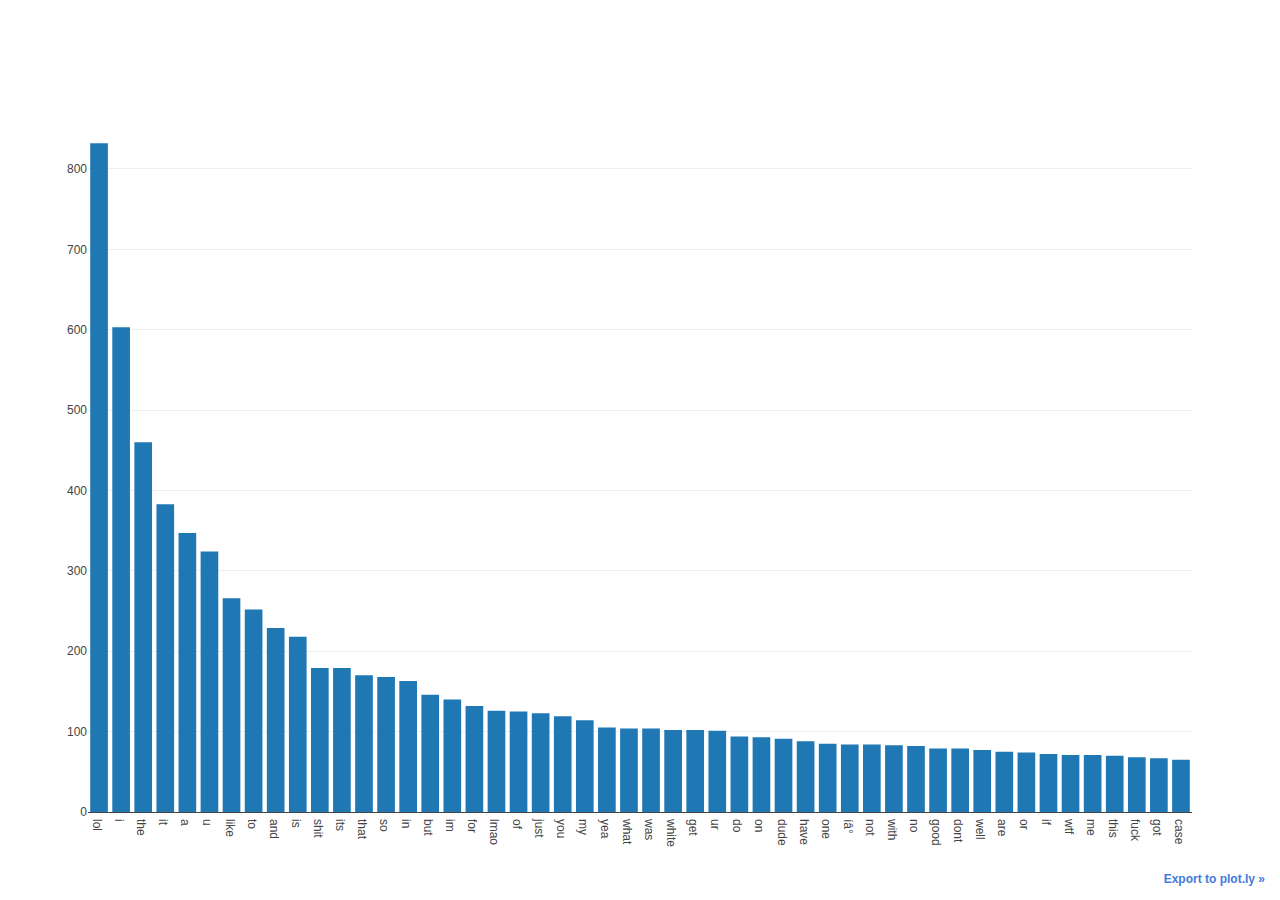
